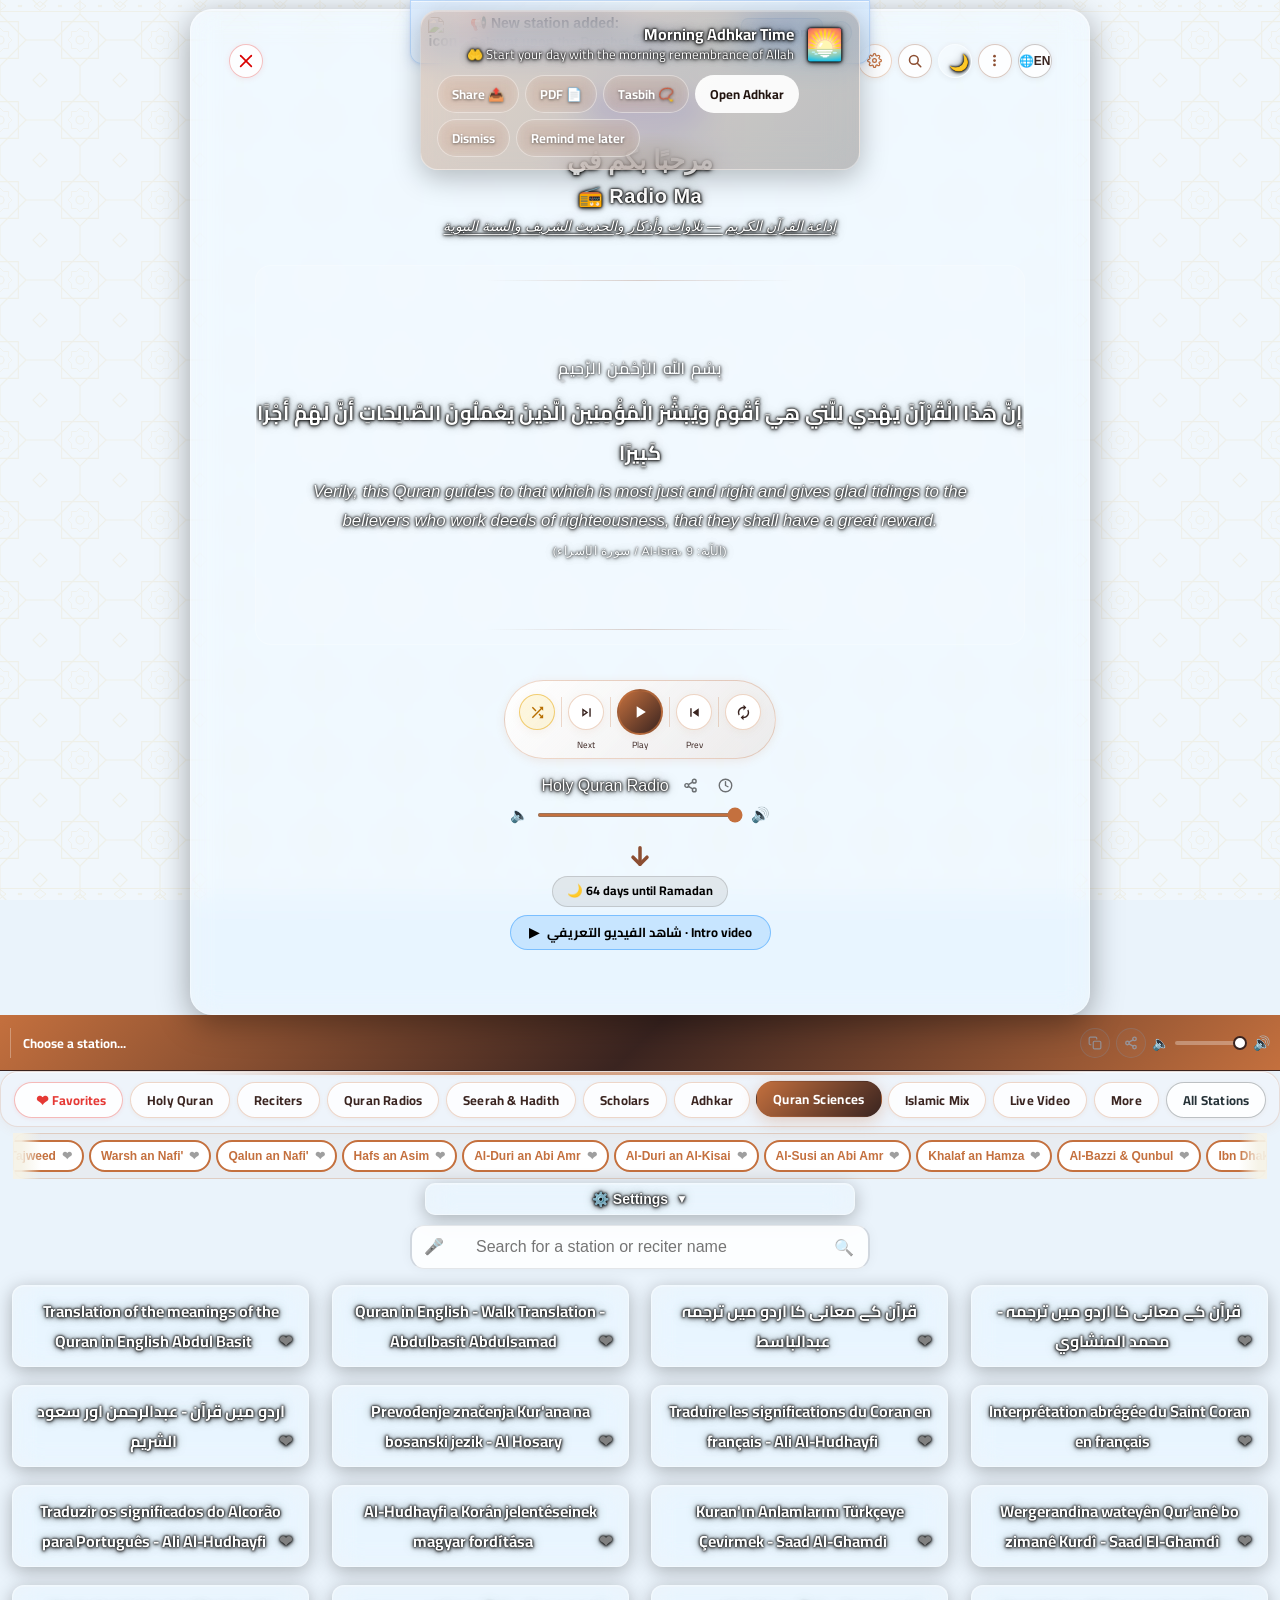
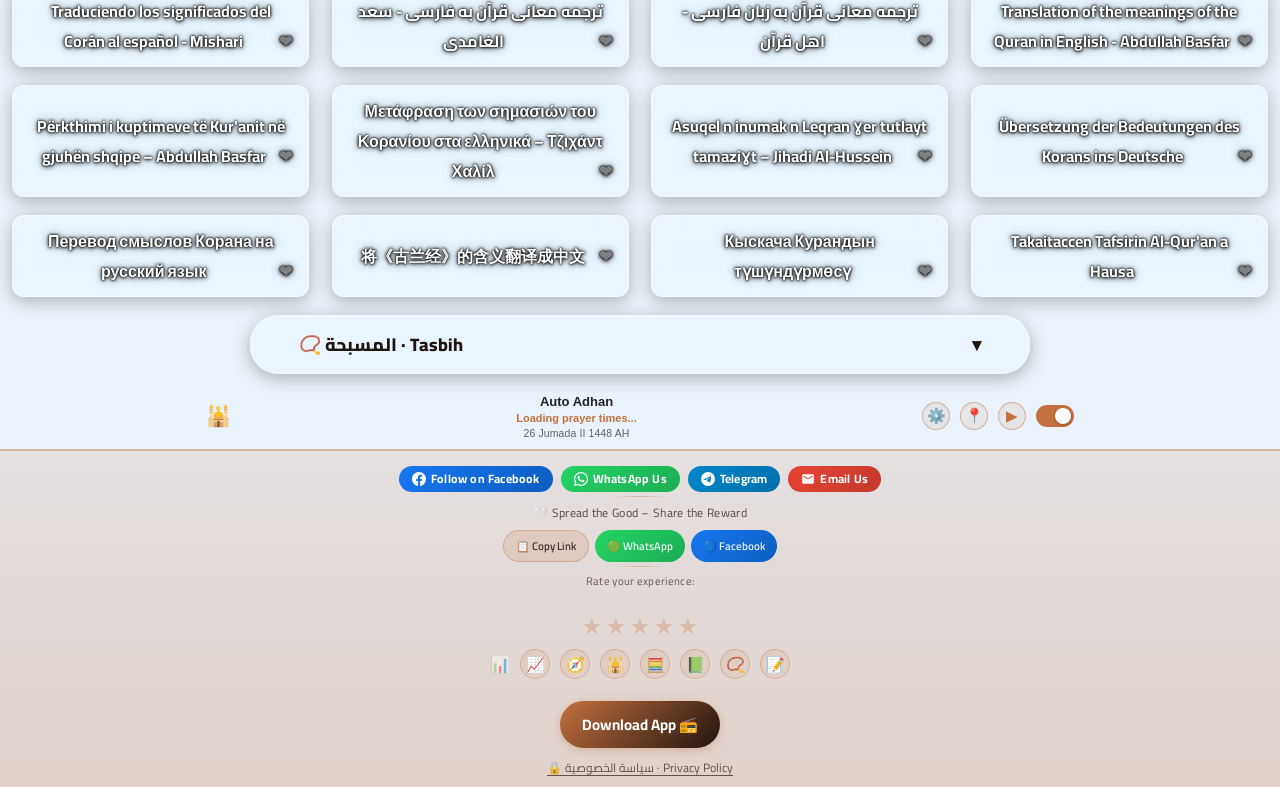
==== index.html @ 0270b5ae "Update fmt.Println message from 'Hello' to 'Goodbye'" ====
<!DOCTYPE html>
<html lang="ar" dir="rtl">
<head>
  <meta charset="UTF-8">
<script>
/* إيقاف أي صوت/راديو وقت الأذان واستئنافه بعده: تتبّع كل عناصر الصوت اللي اتشغّلت (حتى new Audio()) */
(function(){
  if (window._adhanPauseAll) return;
  var seen = new Set();
  var proto = window.HTMLMediaElement && window.HTMLMediaElement.prototype;
  if (proto && !proto.__adhanTrk) {
    var origPlay = proto.play;
    proto.play = function() {
      try {
        seen.add(this);
        if (seen.size > 80) seen.forEach(function(e) { if (e.paused) seen.delete(e); });
      } catch (e) {}
      return origPlay.apply(this, arguments);
    };
    proto.__adhanTrk = true;
  }
  /* بتوقف كل صوت شغّال (إلا اللي skipFn بترجّع true له) وبترجّع دالة استئناف تشتغل مرة واحدة بس */
  window._adhanPauseAll = function(skipFn) {
    var els = [], items = [];
    try { seen.forEach(function(e) { els.push(e); }); } catch (e) {}
    try {
      Array.prototype.forEach.call(document.querySelectorAll("audio,video"), function(e) {
        if (els.indexOf(e) < 0) els.push(e);
      });
    } catch (e) {}
    els.forEach(function(el) {
      try {
        if (!el || el.paused || el.ended || el.muted || el.volume === 0) return;
        if (typeof skipFn === "function" && skipFn(el)) return;
        items.push({ el: el, live: !isFinite(el.duration), src: el.currentSrc || el.src });
        el.pause();
      } catch (e) {}
    });
    var done = false;
    return function resume() {
      if (done) return;
      done = true;
      items.forEach(function(it) {
        try {
          if (it.el.id === "currentAudio") window._mainPlayAllowed = true;
          if (it.live && it.src) { it.el.src = it.src; it.el.load(); }
          var pr = it.el.play();
          if (pr && pr.catch) pr.catch(function() {});
        } catch (e) {}
      });
    };
  };
})();
</script>
<script>
/* حارس التوافق: المتصفحات القديمة جدًا (بدون async/await أو Promise) لا تستطيع قراءة سكربت الموقع،
   فكانت تعرض صفحة فارغة. هنا نعرض رسالة واضحة بدلًا من ذلك. (ES5 فقط عمدًا) */
(function () {
  var unsupported = false;
  try { new Function('return async function () { await 0; }'); }
  catch (e) { if (e instanceof SyntaxError) unsupported = true; }
  if (typeof Promise === 'undefined') unsupported = true;
  if (!unsupported) return;
  function show() {
    if (document.getElementById('legacy-browser-notice')) return;
    var d = document.createElement('div');
    d.id = 'legacy-browser-notice';
    d.setAttribute('style', 'position:fixed;top:0;right:0;bottom:0;left:0;z-index:2147483647;background:#0f4c3a;color:#fff;padding:28px 20px;overflow:auto;text-align:center;line-height:1.9;font-family:Tahoma,Arial,sans-serif;');
    d.innerHTML =
      '<div dir="rtl" style="max-width:560px;margin:0 auto 22px;"><div style="font-size:22px;font-weight:bold;margin-bottom:8px;">متصفحك قديم ولا يدعم هذا الموقع</div>' +
      '<div style="font-size:16px;">حدّث المتصفح إلى أحدث إصدار متاح لجهازك (Chrome أو Firefox أو Edge)، أو افتح الموقع من متصفح آخر أو من هاتفك.</div></div>' +
      '<div dir="ltr" style="max-width:560px;margin:0 auto;opacity:.9;"><div style="font-size:18px;font-weight:bold;margin-bottom:6px;">Your browser is too old for this site</div>' +
      '<div style="font-size:15px;">Please update to the latest version available for your device (Chrome, Firefox or Edge), or open the site in another browser or on your phone.</div></div>';
    document.body.appendChild(d);
  }
  if (document.body) show(); else if (document.addEventListener) document.addEventListener('DOMContentLoaded', show);
})();
</script>
  <script>
  /* isArabic must exist before ANY other script on the page references it.
     Originally this was declared with `let isArabic = ...` far down the file
     (inside a later <script> block), so code in earlier <script> blocks that
     ran first threw: "Uncaught ReferenceError: isArabic is not defined".
     Declaring it here, first, fixes that for good. */
  var isArabic = (function() {
    var saved = localStorage.getItem('siteLang');
    if (saved !== null) {
      return saved !== 'en';
    }
    var browserLang = (navigator.language || navigator.userLanguage || 'ar').toLowerCase();
    return browserLang.startsWith('ar');
  })();
  /* اتجاه الصفحة من أول رسم: كان dir يُضبط بعد تحميل السكريبت الكبير (applyDirection)، فتظهر أزرار الشريط العلوي
     على اليمين (اتجاه LTR) ثم تقفز لمكانها. نضبطه هنا فورًا بنفس قاعدة applyDirection (عربي = rtl، غير ذلك = ltr). */
  try { document.documentElement.setAttribute('dir', isArabic ? 'rtl' : 'ltr'); document.documentElement.setAttribute('lang', isArabic ? 'ar' : 'en'); } catch (e) {}

  /* اختيار النص بحسب لغة الواجهة (عربي/إنجليزي) — تُستخدم في رسائل الإعدادات */
  function _tAE(ar, en) { return (typeof isArabic === 'undefined' || isArabic) ? ar : en; }

  /* Same class of bug: the welcome screen's play/pause button and its close
     button use inline onclick="..." handlers, and both elements render very
     early in the HTML — long before the huge script block (tens of thousands
     of lines later) that declares `currentSource` and `retryTimeout`. If a
     user clicks play/close while the rest of the page is still loading,
     those handlers throw "X is not defined" too. Pre-declaring them here
     with the same default values used later prevents that. */
  var currentSource = 'https://stream.radiojar.com/8s5u5tpdtwzuv';
  var retryTimeout;

  /* Same class of bug again: the theme system (SITE_THEMES etc.) and the
     tasbih auto-advance timer are only truly defined tens of thousands of
     lines later, but the theme selector and adhkar toggle render early.
     A click during load hit "SITE_THEMES is undefined" / "Cannot read
     properties of undefined (reading '<theme>')" / "_clearTasbihAdvanceTimer
     is not defined". Stubs here are safely overwritten once the real
     definitions run further down the page. */
  var _clearTasbihAdvanceTimer = function() {};
  var SITE_THEMES = {};
  var SITE_THEME_CLASSES = [];
  var PHOTO_SHOWCASE_THEMES = [];

  /* التقاط حدث تثبيت التطبيق (PWA) مبكرًا وبشكل مستقل عن إشعار التثبيت،
     عشان زر "تثبيت التطبيق" في الإعدادات يشتغل حتى لو العميل قفل الإشعار
     أو أجّله أو عطّل تنبيهات فتح الموقع. الحدث بيتخزّن هنا ويُستخدم لما
     العميل يضغط الزر. */
  window._pwaDeferredPrompt = null;
  window.addEventListener('beforeinstallprompt', function(e) {
    e.preventDefault();
    window._pwaDeferredPrompt = e;
    try { if (typeof window._pwaRefreshInstallUI === 'function') window._pwaRefreshInstallUI(); } catch (_) {}
  });
  window.addEventListener('appinstalled', function() {
    window._pwaDeferredPrompt = null;
    window._pwaJustInstalled = true;
    try { localStorage.setItem('pwaInstalled', '1'); } catch (_) {}
    try { if (typeof window._pwaRefreshInstallUI === 'function') window._pwaRefreshInstallUI(); } catch (_) {}
  });

  /* ===== كشف الموبايلات/الأندرويد القديمة والضعيفة عشان نقفل تأثير
     الزجاج الشفاف (backdrop-filter) اللي بيبقى تقيل جدًا على المعالجات
     الرسومية القديمة (بيتسبّب في تهنيج واضح في السكرول والانيميشن).
     الكشف بيحصل هنا فوق في أول السكريبت (قبل أي CSS يتطبّق) عشان
     الكلاس يكون موجود على <html> من الأول من غير أي "فلاش" للتأثير قبل
     ما يتشال. الشرط ده متعمّد يكون متحفظ (يفضّل السلامة): لو مش قادر
     يتأكد إن الجهاز ضعيف فعلاً، بيسيبه زي ما هو من غير أي تغيير */
  (function() {
    try {
      var ua = navigator.userAgent || '';
      var isAndroid = /Android/i.test(ua);
      var weak = false;

      if (isAndroid) {
        // نسخة أندرويد القديمة (٨ وأقل) — معروفة بضعف تسريع الـ GPU
        // لتأثيرات الزجاج/البلور
        var av = ua.match(/Android\s([0-9]+)/i);
        if (av && parseInt(av[1], 10) > 0 && parseInt(av[1], 10) <= 8) weak = true;

        // متصفح/ويب-فيو قديم على أندرويد (بيجي غالبًا مع أجهزة قديمة
        // حتى لو رقم أندرويد نفسه مش ظاهر في الـ user agent)
        var cv = ua.match(/Chrome\/([0-9]+)/i);
        if (cv && parseInt(cv[1], 10) > 0 && parseInt(cv[1], 10) < 90) weak = true;

        // ذاكرة أو نواة معالج قليلة (متاحة بس في بعض متصفحات الأندرويد)
        if (typeof navigator.deviceMemory === 'number' && navigator.deviceMemory <= 2) weak = true;
        if (typeof navigator.hardwareConcurrency === 'number' && navigator.hardwareConcurrency <= 4) weak = true;
      }

      if (weak) document.documentElement.classList.add('low-power-device');
    } catch (e) {}
  })();
  </script>
  <link rel="preconnect" href="https://fonts.googleapis.com">
  <link rel="preconnect" href="https://fonts.gstatic.com" crossorigin>
  <link rel="dns-prefetch" href="https://archive.org">
  <link rel="dns-prefetch" href="https://zeno.fm">
  <link rel="dns-prefetch" href="https://stream.zeno.fm">
  <link rel="dns-prefetch" href="https://cse.google.com">
  <link rel="dns-prefetch" href="https://cdn.instant.audio">
  <link rel="dns-prefetch" href="https://translate.google.com">
  <link rel="dns-prefetch" href="https://audio.islamweb.net">
  <link rel="dns-prefetch" href="https://backup.qurango.net">
  <link rel="preload" href="https://fonts.googleapis.com/css2?family=Cairo:wght@400;700;900&family=Amiri:wght@400;700&display=swap" as="style" onload="this.onload=null;this.rel='stylesheet'">
  <script>
  /* الخطوط الاختيارية (غير Cairo/Amiri) تُحمَّل عند الحاجة فقط: الخط المحفوظ فورًا، والباقي عند فتح إعدادات المظهر */
  var _OPT_FONTS = {
    'Tajawal': 'Tajawal:wght@400;700;900', 'Almarai': 'Almarai:wght@400;700;800', 'Reem Kufi': 'Reem+Kufi:wght@400;700',
    'Noto Kufi Arabic': 'Noto+Kufi+Arabic:wght@400;700', 'IBM Plex Sans Arabic': 'IBM+Plex+Sans+Arabic:wght@400;700',
    'El Messiri': 'El+Messiri:wght@400;700', 'Rakkas': 'Rakkas', 'Changa': 'Changa:wght@400;700', 'Lalezar': 'Lalezar'
  };
  var _optFontLoaded = {};
  function _loadOptFont(name) {
    if (!name || _optFontLoaded[name] || !_OPT_FONTS[name]) return;
    _optFontLoaded[name] = 1;
    var l = document.createElement('link');
    l.rel = 'stylesheet';
    l.href = 'https://fonts.googleapis.com/css2?family=' + _OPT_FONTS[name] + '&display=swap';
    document.head.appendChild(l);
  }
  function _loadFontForValue(val) {
    var m = /^\s*['"]([^'"]+)['"]/.exec(val || '');
    if (m) _loadOptFont(m[1]);
  }
  function _loadAllOptFonts() { Object.keys(_OPT_FONTS).forEach(_loadOptFont); }
  try { _loadFontForValue(localStorage.getItem('userFontFamily')); } catch (e) {}
  </script>
  <noscript><link href="https://fonts.googleapis.com/css2?family=Cairo:wght@400;700;900&family=Amiri:wght@400;700&display=swap" rel="stylesheet"></noscript>
  <meta http-equiv="X-UA-Compatible" content="IE=edge">
  <meta name="viewport" content="width=device-width, initial-scale=1.0">

<title>إذاعة القرآن الكريم | Quran Radio – تلاوات وأذكار والحديث النبوي الشريف</title>

<meta name="description" content="إذاعة القرآن الكريم - Quran Radio: استمع إلى تلاوات القرآن، الأذكار، الأدعية والحديث الشريف والسنة النبوية 24/7. Listen to Holy Quran Radio, Hadith & Sunnah, recitations & adhkar anytime. Escucha el Corán, hadices y súplicas 24/7.">

<meta name="keywords" content="إذاعة القرآن الكريم, Quran Radio, Radio Quran, تلاوات القرآن, أذكار, أدعية, تفسير القرآن, Islamic Radio, Radio Ma Quran">

<meta name="robots" content="index, follow">
<meta name="author" content="m@g">
<meta name="publisher" content="m@g">
<meta name="copyright" content="m@g">
<!-- Open Graph -->
<meta property="og:title" content="إذاعة القرآن الكريم | Quran Radio">
<meta property="og:description" content="Quran Radio platform for listening to live Quran recitations, adhkar, duas, and Quran interpretation anytime.">
<meta property="og:type" content="website">
<meta property="og:url" content="https://magziko.github.io/Radio/">
<meta property="og:image" content="https://magziko.github.io/Radio/og-image.jpg">
<meta property="og:image:width" content="1672">
<meta property="og:image:height" content="941">

<!-- Twitter -->
<meta name="twitter:card" content="summary_large_image">
<meta name="twitter:title" content="إذاعة القرآن الكريم | Quran Radio">
<meta name="twitter:description" content="Listen to Quran recitations, daily adhkar, duas, and تفسير القرآن live 24/7 on Quran Radio.">
<meta name="twitter:image" content="https://magziko.github.io/Radio/og-image.jpg">
<meta name="twitter:url" content="https://magziko.github.io/Radio/">

<link rel="canonical" href="https://magziko.github.io/Radio/">
<script type="application/ld+json">
{
  "@context": "https://schema.org",
  "@type": "WebSite",
  "name": "إذاعة القرآن الكريم | Quran Radio",
  "url": "https://magziko.github.io/Radio/",
  "description": "Quran Radio platform to listen to live Quran recitations, adhkar, duas, and Quran interpretation 24/7.",
  "image": "https://raw.githubusercontent.com/magziko/Radio/main/icon-192.png",
  "potentialAction": {
    "@type": "SearchAction",
    "target": "https://magziko.github.io/Radio/?q={search_term_string}",
    "query-input": "required name=search_term_string"
  }
}
</script>

<link rel="preload" href="favicon.png" as="image">
  <link rel="preload" href="stations.js" as="script">
  <script src="hls-support.js"></script>
  <link rel="icon" type="image/png" href="favicon.png">
<link rel="stylesheet" href="style.css">


  <!-- PWA -->
  <link rel="manifest" href="manifest.json">
  <meta name="theme-color" content="#1e90ff">
  <meta name="apple-mobile-web-app-capable" content="yes">
  <meta name="apple-mobile-web-app-status-bar-style" content="default">
  <meta name="apple-mobile-web-app-title" content="قرآن إذاعة">

  <!-- ===== وضع الأداء المنخفض: بيتفعّل تلقائيًا وبس على الموبايلات/
       الأندرويد القديمة أو الضعيفة (حسب الكشف اللي فوق في أول سكريبت
       في <head>). الهدف إلغاء تأثير الزجاج الشفاف (backdrop-filter) لأنه
       أثقل تأثير CSS على معالجات الرسوميات القديمة وبيسبب تهنيج واضح في
       السكرول. على الأجهزة العادية/الحديثة كلاس low-power-device مش
       بيتضاف خالص، فكل حاجة تفضل زي ما هي من غير أي تأثير أو تغيير.
       الاستايل ده متعمّد يكون آخر حاجة في <head> عشان يضمن إنه يغلب أي
       قاعدة تانية بنفس القوة (!important) حتى لو الترتيب اختلف بعدين -->
  <style>
    html.low-power-device, html.low-power-device * {
      backdrop-filter: none !important;
      -webkit-backdrop-filter: none !important;
    }
  </style>

  <!-- ملحوظة: قاعدة إخفاء أزرار المحطات افتراضيًا (.button.palestine)
       اتنقلت لملف style.css عشان كل الـ CSS يبقى في مكان واحد. -->
</head>


<body class="main-content">

<video id="bgThemeVideo" muted loop autoplay playsinline></video>
<div id="bgThemeVideoOverlay"></div>

<script>
/* ⚡ يُشغَّل فوراً قبل أي شيء – يخفي الشاشة الترحيبية فقط إذا كانت معطَّلة */
(function() {
  var _hide = localStorage.getItem("disableWelcomeScreen") === "true" ||
    !!new URLSearchParams(location.search).get('url');
  if (_hide) {
    document.write('<style>#welcomeScreen{display:none!important}</style>');
    window._welcomeScreenClosed = true;
  }
})();
</script>

<script>
/* تصميم الشاشة الترحيبية: الكلاسيكي = بدون كلاس (الأساسي) | noor = «المحراب» | mushaf = «المصحف» | fajr = «الفجر» | bold = «الجريء» | player = «المشغّل» | editorial = «الصحيفة» | arabesque = «الأرابيسك» | hijri = «رأس السنة الهجرية» | ashura = «عاشوراء» | mawlid = «المولد النبوي» | khatt = «الخط العربي» | rain = «المطر» */
(function(){ try {
  /* ===== التاريخ الهجري (أم القرى) — نفس تقويم أيام الحج ===== */
  function _wsHijri(d) {
    try {
      var q = (location.search.match(/[?&]hdate=(\d{1,2})-(\d{1,2})/) || []);   // معاينة: ?hdate=12-9
      if (q[1]) return { y: 1448, m: +q[1], d: +q[2] };
      var off = parseInt(localStorage.getItem('hijriOffset') || '0', 10) || 0;     // تصحيح يدوي ±1 يوم عند الحاجة
      var dd = new Date(d.getTime() + off * 86400000), r = {};
      new Intl.DateTimeFormat('en-u-ca-islamic-umalqura-nu-latn', { day: 'numeric', month: 'numeric', year: 'numeric' })
        .formatToParts(dd).forEach(function(p) { if (p.type === 'day' || p.type === 'month' || p.type === 'year') r[p.type] = parseInt(p.value, 10); });
      if (r.day && r.month && r.year) return { y: r.year, m: r.month, d: r.day };
    } catch (e) {}
    var gy = d.getFullYear(), gm = d.getMonth() + 1, gd = d.getDate();            // احتياطي: نفس معادلة إشعار المناسبات
    var a = Math.floor((14 - gm) / 12), y = gy + 4800 - a, m = gm + 12 * a - 3;
    var jdn = gd + Math.floor((153 * m + 2) / 5) + 365 * y + Math.floor(y / 4) - Math.floor(y / 100) + Math.floor(y / 400) - 32045;
    var days = (jdn - 0.5) - 1948438.5, mt = Math.floor(days / 29.530589);
    return { y: Math.floor(mt / 12) + 1, m: (mt % 12) + 1, d: Math.round(days - mt * 29.530589) + 1 };
  }
  /* الساعة بالدقائق (معاينة: ?hhour=20) */
  function _wsClock() { var q = location.search.match(/[?&]hhour=(\d{1,2})/), n = new Date(); return q ? (+q[1]) * 60 : n.getHours() * 60 + n.getMinutes(); }
  /* أذان المغرب بالدقائق من كاش المواقيت (افتراضي 18:00) */
  function _wsMaghribMin() {
    var t = 1080;
    try { var c = JSON.parse(localStorage.getItem('pwTimingsCacheV2') || '{}'); if (c && c.timings && c.timings.Maghrib) { var p = String(c.timings.Maghrib).split(' ')[0].split(':'); t = (+p[0]) * 60 + (+p[1]); } } catch (e) {}
    return t;
  }
  /* اليوم الأسبوعي 0=الأحد…6=السبت (معاينة: ?hday=4) */
  function _wsDow() { var q = location.search.match(/[?&]hday=([0-6])/); return q ? +q[1] : new Date().getDay(); }
  /* أذان الفجر بالدقائق من كاش المواقيت (افتراضي 04:30) */
  function _wsFajrMin() {
    var t = 270;
    try { var c = JSON.parse(localStorage.getItem('pwTimingsCacheV2') || '{}'); if (c && c.timings && c.timings.Fajr) { var p = String(c.timings.Fajr).split(' ')[0].split(':'); t = (+p[0]) * 60 + (+p[1]); } } catch (e) {}
    return t;
  }
  /* وضع الجمعة: «ليلة الجمعة» من مغرب الخميس حتى فجر الجمعة، ثم «الجمعة» باقي اليوم؛ غير ذلك null */
  window.wsFriMode = function() {
    var dw = _wsDow(), c = _wsClock();
    if (dw === 4 && c >= _wsMaghribMin()) return 'jumuaeve';
    if (dw === 5) return c < _wsFajrMin() ? 'jumuaeve' : 'jumuah';
    return null;
  };
  /* ===== مناسبة اللحظة → تصميمها ===== */
  function _wsOccasion(h) {
    var m = h.m, d = h.d, s = null;
    if (m === 9) {                                                                  // ليالي القدر الوترية: من المغرب (18:00) حتى قبيل الفجر (05:00)
      var hr = _wsClock() / 60, night = 0;
      if (hr >= 18 && d >= 20 && d <= 28 && d % 2 === 0) night = d + 1;
      else if (hr < 5 && d >= 21 && d <= 29 && d % 2 === 1) night = d;
      if (night) return { style: 'qadr', tag: 'qadr@' + h.y + '-' + night, night: night };
    }
    if (m === 12 && d === 10) s = 'adha';                                           // يوم العيد
    else if (m === 12 && d === 9) s = 'arafah';                                     // يوم عرفة: تصميم مستقل عن الحج
    else if (m === 12 && ((d >= 1 && d <= 8) || (d >= 11 && d <= 13))) s = 'hajj';  // العشر + التروية + التشريق
    else if (m === 10 && d >= 1 && d <= 3) s = 'eid';                               // عيد الفطر
    else if (m === 10 && d >= 4 && d <= 12) s = 'sitt';                             // ست من شوال: بعد العيد وحتى الأيام البيض (13–15)
    else if (m === 7 && d === 27) s = 'isra';                                       // الإسراء والمعراج
    else if (m === 7 && d === 1) s = 'rajab';                                       // أول رجب (شهر حرام)
    else if (m === 9 && d >= 21) s = 'ashr';                                        // العشر الأواخر (21–30 رمضان)
    else if (m === 9) s = 'ramadan';                                                // رمضان
    else if (m === 1 && d === 1) s = 'hijri';                                       // رأس السنة الهجرية
    else if (m === 1 && (d === 9 || d === 10)) s = 'ashura';                        // تاسوعاء + عاشوراء
    else if (m === 3 && d === 12) s = 'mawlid';                                     // المولد النبوي
    else if (m === 8 && (d === 15 || (d === 14 && _wsClock() >= _wsMaghribMin()))) s = 'shaaban';   // ليلة النصف من شعبان (من المغرب) ويوم 15
    else if (d >= 13 && d <= 15) s = 'bayd';                                        // الأيام البيض من كل شهر هجري (13–15) — الأضعف أولوية
    return s ? { style: s, tag: s + '@' + h.y + (s === 'bayd' ? '-' + h.m : '') } : null;
  }
  /* وقت اليوم لتصميم «الغروب»: day / sunset (المغرب→العشاء) / night — من كاش مواقيت الصلاة */
  function _wsPhase() {
    var t = { Fajr: '04:30', Maghrib: '18:00', Isha: '19:30' };
    try {
      var c = JSON.parse(localStorage.getItem('pwTimingsCacheV2') || '{}');
      if (c && c.timings) ['Fajr', 'Maghrib', 'Isha'].forEach(function(k) { if (c.timings[k]) t[k] = String(c.timings[k]).split(' ')[0]; });
    } catch (e) {}
    function mm(s) { var p = s.split(':'); return (+p[0]) * 60 + (+p[1]); }
    var n = _wsClock(), f = mm(t.Fajr), mg = mm(t.Maghrib), is = mm(t.Isha);
    if (n >= mg && n < is) return 'sunset';
    if (n >= is || n < f) return 'night';
    return 'day';
  }
  /* خط «قتيبة» لتصميم «الخط العربي»: يُحمَّل عند الحاجة فقط */
  window.wsLoadKhattFont = function() {
    try { if (document.getElementById('wsKhattFont')) return; var l = document.createElement('link'); l.id = 'wsKhattFont'; l.rel = 'stylesheet'; l.href = 'https://fonts.googleapis.com/css2?family=Katibeh&family=Aref+Ruqaa:wght@400;700&display=swap'; document.head.appendChild(l); } catch (e) {}
  };
  window.wsHijriNow = function() { return _wsHijri(new Date()); };
  /* شارات صغيرة تُعرض على أي تصميم دون تغيير الثيم: 🕋 الأشهر الحرم + 🌙 «اليوم يُستحب صيامه» (الاثنين والخميس حتى المغرب).
     لا تظهر شارة الصيام في رمضان (فرض) ولا في العيدين وأيام التشريق (الصيام محرّم). تُوقَف من الإعدادات (welcomeBadges = off). */
  var _WS_HARAM = { 1: ['محرّم', 'Muharram'], 7: ['رجب', 'Rajab'], 11: ['ذو القعدة', 'Dhul-Qa’dah'], 12: ['ذو الحجة', 'Dhul-Hijjah'] };
  window.wsBadges = function(lang) {
    var out = { haram: null, fast: null }, ar = lang === 'ar';
    try {
      if (localStorage.getItem('welcomeBadges') === 'off') return out;
      var h = _wsHijri(new Date()), n = _WS_HARAM[h.m];
      if (n) out.haram = {
        text: '🕋 ' + (ar ? 'شهر حرام · ' + n[0] : 'Sacred month · ' + n[1]),
        title: ar ? 'من الأشهر الحرم الأربعة (محرّم ورجب وذو القعدة وذو الحجة): عظّم الله حرمتها، فالذنب فيها أعظم والعمل الصالح أعظم أجرًا'
                  : 'One of the four sacred months (Muharram, Rajab, Dhul-Qa’dah, Dhul-Hijjah): sins are graver and good deeds more rewarding in them'
      };
      var dw = _wsDow();
      if ((dw === 1 || dw === 4) && _wsClock() < _wsMaghribMin() && h.m !== 9 && !(h.m === 10 && h.d === 1) && !(h.m === 12 && h.d >= 10 && h.d <= 13)) out.fast = {
        text: '🌙 ' + (ar ? 'اليوم يُستحب صيامه' : 'Fasting is recommended today'),
        title: ar ? 'صيام الاثنين والخميس سُنّة: «تُعرض الأعمال يوم الاثنين والخميس، فأُحب أن يُعرض عملي وأنا صائم» (رواه الترمذي)'
                  : 'Fasting on Mondays and Thursdays is Sunnah: “Deeds are presented on Monday and Thursday, and I love that mine be presented while I am fasting” (Tirmidhi)'
      };
    } catch (e) {}
    return out;
  };
  window.wsOccasionToday = function() { return _wsOccasion(_wsHijri(new Date())); };
  /* مفتاح الإعدادات «التبديل التلقائي للمناسبات»: off = لا تتبدّل التصاميم تلقائيًا للمناسبات والجمعة (يبقى اختيارك، وتصاميم أوقات اليوم لها إعدادها) */
  window.wsAutoOccOn = function() { try { return localStorage.getItem('welcomeAutoOccasions') !== 'off'; } catch (e) { return true; } };
  /* مفتاح «أولوية أوقات اليوم»: on (الافتراضي) = تصاميم الفجر/الضحى/العصر/الثلث الأخير تغلب المناسبة والجمعة في وقتها؛ off = تظهر فقط في الأيام العادية */
  window.wsPhasePriorityOn = function() { try { return localStorage.getItem('welcomePhasePriority') !== 'off'; } catch (e) { return true; } };
  /* مفتاح «التناوب»: لو تعارضت مناسبة مع الجمعة يتبادل التصميمان عند كل فتح للموقع (الافتراضي: مفعّل) */
  window.wsAltOn = function() { try { return localStorage.getItem('welcomeAltRotate') !== 'off'; } catch (e) { return true; } };
  /* ===== عدّ تنازلي: أقرب (رمضان / عيد الفطر / الحج ٨ ذو الحجة / عيد الأضحى) بالتقويم الهجري (أم القرى) ===== */
  var _CD_EV = [{ k: 'ramadan', m: 9, d: 1 }, { k: 'fitr', m: 10, d: 1 }, { k: 'hajj', m: 12, d: 8 }, { k: 'adha', m: 12, d: 10 }], _cdCache = null;
  window.wsCountdownNext = function() {
    try {
      var n = new Date(), pv = location.search.match(/[?&]hdate=(\d{1,2})-(\d{1,2})/);
      var key = n.getFullYear() + '-' + n.getMonth() + '-' + n.getDate() + '|' + (pv ? pv[0] : '') + '|' + (localStorage.getItem('hijriOffset') || '0');
      if (_cdCache && _cdCache.k === key) return _cdCache.v;
      var res = null;
      for (var i = 1; i <= 400 && !res; i++) {                                       // من الغد: يوم المناسبة نفسه يعرضه تصميمها
        var h;
        if (pv) { var ix = (+pv[1] - 1) * 30 + (+pv[2] - 1) + i; h = { m: Math.floor(ix / 30) % 12 + 1, d: ix % 30 + 1 }; }   // معاينة ?hdate=
        else h = _wsHijri(new Date(n.getFullYear(), n.getMonth(), n.getDate() + i, 12));
        for (var j = 0; j < _CD_EV.length; j++) if (_CD_EV[j].m === h.m && _CD_EV[j].d === h.d) { res = { key: _CD_EV[j].k, days: i }; break; }
      }
      _cdCache = { k: key, v: res };
      return res;
    } catch (e) { return null; }
  };
  var _CD_NAME = { ar: { ramadan: 'رمضان', fitr: 'عيد الفطر', hajj: 'الحج', adha: 'عيد الأضحى' }, en: { ramadan: 'Ramadan', fitr: 'Eid al-Fitr', hajj: 'Hajj', adha: 'Eid al-Adha' } };
  var _CD_ICO = { ramadan: '🌙', fitr: '🎉', hajj: '🕋', adha: '🐑' };
  window.wsCountdownText = function(cd, lang) {
    var ar = lang === 'ar', nm = _CD_NAME[ar ? 'ar' : 'en'][cd.key], n = cd.days, t;
    if (ar) t = n === 1 ? 'باقي يوم واحد على ' + nm : n === 2 ? 'باقي يومان على ' + nm : 'باقي ' + n + (n <= 10 ? ' أيام' : ' يومًا') + ' على ' + nm;
    else t = n + (n === 1 ? ' day' : ' days') + ' until ' + nm;
    return { text: _CD_ICO[cd.key] + ' ' + t, title: ar ? 'حسب تقويم أم القرى — قد يختلف يومًا بحسب رؤية الهلال' : 'Based on the Umm al-Qura calendar — may differ by a day with moon sighting' };
  };
  /* ===== تصاميم متعددة للمناسبة الواحدة: يُختار واحد منها عشوائيًا عند كل فتح (دون تكرار نفس التصميم مرتين متتاليتين) ===== */
  var _WS_POOLS = { ramadan: ['ramadan', 'lantern'], hajj: ['hajj', 'kiswa'], adha: ['adha', 'kiswa'], 'phase-fajr': ['sabah', 'fajr', 'azkarday'], 'phase-asr': ['azkarday'], 'phase-duha': ['duha'], 'phase-adhkarlate': ['azkarday'], 'phase-maghrib': ['maghrib'], 'phase-tahajjud': ['tahajjud'] };
  window.wsPool = function(k) { return _WS_POOLS[k] || [k]; };
  window.wsPick = function(k) {
    var p = window.wsPool(k), last = null;
    try { last = localStorage.getItem('welcomeLastPick'); } catch (e) {}
    var c = p.length > 1 ? p.filter(function(x) { return x !== last; }) : p;
    var r = c[Math.floor(Math.random() * c.length)] || p[0];
    try { localStorage.setItem('welcomeLastPick', r); } catch (e) {}
    return r;
  };
  /* ===== تصاميم وقت اليوم: الفجر (من أذان الفجر حتى الشروق) والمغرب (من أذان المغرب حتى العشاء) — من كاش مواقيت الصلاة حسب موقع المستخدم (معاينة: ?hhour=5) ===== */
  window.wsPhaseToday = function() {
    try {
      var c = JSON.parse(localStorage.getItem('pwTimingsCacheV2') || '{}');
      if (!c || !c.timings || !c.date || !c.timings.Fajr || !c.timings.Maghrib || !c.timings.Isha) return null;      // بدون مواقيت حقيقية لا نخمّن
      if (Date.now() - new Date(c.date + 'T00:00:00').getTime() > 8 * 86400000) return null;                         // كاش قديم: المواقيت تغيّرت مع الفصول
      var g = function(k) { var p = String(c.timings[k]).split(' ')[0].split(':'); return (+p[0]) * 60 + (+p[1]); };
      var fj = g('Fajr'), sr = c.timings.Sunrise ? g('Sunrise') : fj + 90, mg = g('Maghrib'), is = g('Isha');
      var n = _wsClock(), d = new Date(), k = d.getFullYear() + '-' + (d.getMonth() + 1) + '-' + d.getDate();
      /* الثلث الأخير من الليل: الليل = من المغرب إلى الفجر، ويبدأ الثلث الأخير عند (الفجر − ثلث الليل) وينتهي عند أذان الفجر (يتعامل مع تجاوز منتصف الليل) */
      var _nl = ((fj - mg) % 1440 + 1440) % 1440, _ts = (((fj - _nl / 3) % 1440) + 1440) % 1440;
      if (_nl > 0 && ((_ts <= fj) ? (n >= _ts && n < fj) : (n >= _ts || n < fj))) {
        var _dk = new Date(d.getTime() + ((_ts > fj && n >= _ts) ? 86400000 : 0));   // مفتاح الليلة = تاريخ صباح الفجر
        return { style: 'phase-tahajjud', tag: 'tahajjud@' + _dk.getFullYear() + '-' + (_dk.getMonth() + 1) + '-' + _dk.getDate() };
      }
      if (n >= fj && n < sr) return { style: 'phase-fajr', tag: 'fajr@' + k };
      var _dr = c.timings.Dhuhr ? g('Dhuhr') - 10 : 1440;   // الضحى/تذكير الأذكار لا يتعدّيا قبيل الظهر بـ10 دقائق
      if (n >= sr && n < sr + 180 && n < _dr) return { style: 'phase-duha', tag: 'duha@' + k, mins: n - sr };   // الضحى: 3 ساعات من الشروق (mins = الدقائق منذ الشروق)
      if (n >= sr + 180 && n < sr + 240 && n < _dr) return { style: 'phase-adhkarlate', tag: 'adhkarlate@' + k, mins: n - sr };   // تذكير بأذكار الصباح لمن فاته وقتها بعد الفجر: ساعة بعد انتهاء الضحى
      if (c.timings.Asr && n >= g('Asr') && n < mg) return { style: 'phase-asr', tag: 'asr@' + k };   // أذكار المساء: بعد العصر حتى المغرب
      if (n >= mg && n < is) return { style: 'phase-maghrib', tag: 'maghrib@' + k };
    } catch (e) {}
    return null;
  };
  /* خصائص التصاميم الديناميكية: عنوان/تاريخ الحج، رقم ليلة القدر، وقت «الغروب» */
  /* أذكار الصباح والمساء: data-azkar = morning (من الفجر حتى الظهر) أو evening (بقية اليوم)، و data-azkar-live = on داخل وقت الأذكار الفعلي (الفجر→الشروق، العصر→المغرب) */
  window.wsAdhkarState = function() {
    var t = { Fajr: 270, Sunrise: 360, Dhuhr: 720, Asr: 930, Maghrib: 1080 };
    try {
      var c = JSON.parse(localStorage.getItem('pwTimingsCacheV2') || '{}');
      if (c && c.timings) Object.keys(t).forEach(function(k) { if (c.timings[k]) { var p = String(c.timings[k]).split(' ')[0].split(':'); t[k] = (+p[0]) * 60 + (+p[1]); } });
    } catch (e) {}
    var n = _wsClock();
    return { mode: (n >= t.Fajr && n < t.Dhuhr) ? 'morning' : 'evening', live: (n >= t.Fajr && n < t.Sunrise) || (n >= t.Asr && n < t.Maghrib) || (n >= t.Sunrise + 180 && n < t.Sunrise + 240 && n < t.Dhuhr - 10) };
  };
  window.wsApplyHajjAttrs = function() {
    try {
      var h = _wsHijri(new Date()), r = document.documentElement, k = null;
      if (h.m === 12) { if (h.d >= 1 && h.d <= 7) k = 'ten'; else if (h.d === 8) k = 'tarwiyah'; else if (h.d === 9) k = 'arafah'; else if (h.d >= 11 && h.d <= 13) k = 'tashreeq'; }
      if (k) { r.setAttribute('data-hajj-day', k); r.style.setProperty('--hj-date', '"' + h.d + ' ذو الحجة ' + h.y + ' هـ"'); }
      else { r.removeAttribute('data-hajj-day'); r.style.removeProperty('--hj-date'); }
      var oc = _wsOccasion(h);
      if (oc && oc.night) r.style.setProperty('--qd-date', '"ليلة ' + oc.night + ' رمضان ' + h.y + ' هـ"'); else r.style.removeProperty('--qd-date');
      r.setAttribute('data-dusk', _wsPhase());
      var _pt = window.wsPhaseToday(); if (_pt && _pt.style === 'phase-tahajjud') r.setAttribute('data-tahajjud-live', 'on'); else r.removeAttribute('data-tahajjud-live');   // شارة «الثلث الأخير» داخل نافذة الوقت فقط
      if (_pt && _pt.style === 'phase-duha') r.setAttribute('data-duha-live', 'on'); else r.removeAttribute('data-duha-live');   // شارة «وقت الضحى» داخل نافذة الوقت فقط
      var _ad = window.wsAdhkarState(); r.setAttribute('data-azkar', _ad.mode); if (_ad.live) r.setAttribute('data-azkar-live', 'on'); else r.removeAttribute('data-azkar-live');
      var _mn = ['محرم','صفر','ربيع الأول','ربيع الآخر','جمادى الأولى','جمادى الآخرة','رجب','شعبان','رمضان','شوال','ذو القعدة','ذو الحجة'];
      r.style.setProperty('--ev-date', '"' + h.d + ' ' + _mn[h.m - 1] + ' ' + h.y + ' هـ"');   // تاريخ اليوم الهجري لشارة تصاميم المناسبات الجديدة
      /* تنويعات حسب اليوم: تاسوعاء مع عاشوراء، ليلة النصف من شعبان، ورقم اليوم من الأيام البيض */
      ['data-ashura-day', 'data-shaaban', 'data-bayd-day'].forEach(function(a) { r.removeAttribute(a); });
      if (h.m === 1 && h.d === 9) r.setAttribute('data-ashura-day', 'tasua');
      if (h.m === 8 && ((h.d === 14 && _wsClock() >= _wsMaghribMin()) || (h.d === 15 && _wsClock() < 300))) r.setAttribute('data-shaaban', 'night');
      if (h.d >= 13 && h.d <= 15) r.setAttribute('data-bayd-day', String(h.d));
    } catch (e) {}
  };

  var _ws = localStorage.getItem('welcomeStyle');
  window._wsBaseAtLoad = _ws || 'classic';   // التصميم الأساسي وقت فتح الصفحة (لزر «استعادة الثيم الافتراضي»)
  /* التصميم التلقائي الآن (مناسبة/جمعة/وقت اليوم) بدون النظر لإخفاء المستخدم أو اختياره — نفس قواعد الاختيار أدناه؛ null لو مفيش تصميم تلقائي */
  window.wsAutoStyleNow = function() {
    try {
      var ao = window.wsAutoOccOn(), fm = ao ? window.wsFriMode() : null, fri = !!fm;   // fm = 'jumuah' | 'jumuaeve' (ليلة الجمعة) | null
      var oc = ao ? window.wsOccasionToday() : null, ph = window.wsPhaseToday();
      var LONG = { ramadan: 1, ashr: 1, hajj: 1, bayd: 1 };
      var phOn = ph && ((!oc && !fri) || (window.wsPhasePriorityOn() && ph.style !== 'phase-maghrib' && !(ph.style === 'phase-duha' && ph.mins > 90) && (!oc || LONG[oc.style])));
      if (phOn && (fri || oc)) return window.wsPick(ph.style);
      if (oc && fri && window.wsAltOn()) return window._wsAltFri ? fm : window.wsPick(oc.style);   // نفس قرار التناوب لهذا الفتح
      if (oc && !((oc.style === 'ramadan' || oc.style === 'ashr') && fri)) return window.wsPick(oc.style);
      if (fri) return fm;
      if (phOn) return window.wsPick(ph.style);
    } catch (e) {}
    return null;
  };
  var _td = new Date(), _tk = _td.getFullYear() + '-' + (_td.getMonth() + 1) + '-' + _td.getDate();
  var _fm = window.wsAutoOccOn() ? window.wsFriMode() : null;   // 'jumuah' | 'jumuaeve' | null
  var _isFri = !!_fm;
  var _fri = _isFri && localStorage.getItem('welcomeFridayOverride') !== _tk;
  var _oc = window.wsAutoOccOn() ? window.wsOccasionToday() : null;
  var _ocOn = _oc && localStorage.getItem('welcomeOccasionOverride') !== _oc.tag;
  /* تعارض المناسبة مع الجمعة: يتناوبان عند كل فتح (مناسبة ← جمعة ← مناسبة …) بعدّاد محفوظ لا يتقدّم إلا عند التعارض */
  var _altOn = !!(_ocOn && _fri && window.wsAltOn());
  window._wsAltFri = false;
  if (_altOn) { try { var _an = (parseInt(localStorage.getItem('welcomeAltCount') || '0', 10) || 0) + 1; localStorage.setItem('welcomeAltCount', String(_an)); window._wsAltFri = (_an % 2 === 0); } catch (e) {} }
  /* الأولوية: مناسبة اللحظة ← الجمعة ← وقت اليوم (الفجر/المغرب) ← اختيار المستخدم (رمضان أضعف من الجمعة) */
  var _ph = window.wsPhaseToday();
  /* فترات اليوم مع المناسبات والجمعة: الفجر/العصر/الثلث الأخير تظهر في وقتها حتى في الجمعة ورمضان والحج (أيام طويلة/متكررة).
     المناسبات الفريدة (العيدين/عرفة/عاشوراء/الإسراء/المولد/رأس السنة/ليالي القدر) تحتفظ بتصميمها طول اليوم. «المغرب» للأيام العادية فقط. */
  var _LONG_OC = { ramadan: 1, ashr: 1, hajj: 1, bayd: 1 };
  var _phOn = _ph && localStorage.getItem('welcomePhaseOverride') !== _ph.tag && (
    (!_oc && !_isFri) ||
    (window.wsPhasePriorityOn() && _ph.style !== 'phase-maghrib' && !(_ph.style === 'phase-duha' && _ph.mins > 90) && (!_oc || _LONG_OC[_oc.style]))   // الضحى في الجمعة/رمضان/الحج: أول 90 دقيقة بعد الشروق فقط
  );
  window._wsPhaseTop = !!(_phOn && (_isFri || _oc));   // الفترة غلبت الجمعة/المناسبة (يستخدمها setWelcomeStyle)
  if (window._wsPhaseTop) _ws = window.wsPick(_ph.style); else if (_altOn) _ws = window._wsAltFri ? _fm : window.wsPick(_oc.style); else if (_ocOn && !((_oc.style === 'ramadan' || _oc.style === 'ashr') && _fri)) _ws = window.wsPick(_oc.style); else if (_fri) _ws = _fm; else if (_phOn) _ws = window.wsPick(_ph.style);
  window.wsApplyHajjAttrs();
  setInterval(window.wsApplyHajjAttrs, 300000);                                     // يتحدّث وقت «الغروب» والليلة لو الصفحة مفتوحة
  if (_ws === 'noor' || _ws === 'mushaf' || _ws === 'fajr' || _ws === 'bold' || _ws === 'player' || _ws === 'editorial' || _ws === 'arabesque' || _ws === 'lantern' || _ws === 'kiswa' || _ws === 'ramadan' || _ws === 'eid' || _ws === 'adha' || _ws === 'isra' || _ws === 'sabah' || _ws === 'jumuah' || _ws === 'hajj' || _ws === 'qadr' || _ws === 'ashr' || _ws === 'andalus' || _ws === 'maghrib' || _ws === 'hijri' || _ws === 'ashura' || _ws === 'mawlid' || _ws === 'khatt' || _ws === 'rain' || _ws === 'sakina' || _ws === 'athkar' || _ws === 'tahajjud' || _ws === 'azkarday' || _ws === 'duha' || _ws === 'shaaban' || _ws === 'arafah' || _ws === 'bayd' || _ws === 'sitt' || _ws === 'rajab' || _ws === 'jumuaeve') { document.documentElement.classList.add('wstyle-' + _ws); if (_ws === 'khatt') window.wsLoadKhattFont(); }
} catch(e) {} })();
/* الزخارف الإسلامية الخفيفة في بقية التصاميم: تُوقَف بالقيمة off */
(function(){ try { if (localStorage.getItem('welcomeOrnaments') === 'off') document.documentElement.classList.add('worn-off'); } catch(e) {} })();
/* خلفية الموقع في الشاشة الترحيبية: تُفعَّل بالقيمة on */
(function(){ try { if (localStorage.getItem('welcomeSiteBg') === 'on') document.documentElement.classList.add('wbg-site'); } catch(e) {} })();
</script>
<div id="welcomeScreen" onclick="checkClickOutside(event)">
    <div id="islamicPatternLayer" aria-hidden="true"></div>
    <div id="wsTintLayer" aria-hidden="true"></div>
    <div id="welcomeSiteBg" aria-hidden="true"><video muted loop playsinline preload="none"></video></div>
    <div id="welcomeContent">


<div id="welcome-top-bar">
    <div class="wtb-left">
        <button id="closeButton" onclick="closeWelcomeScreenByButton(event)" aria-label="اغلاق" class="close-btn" style="display:none;">
          <svg width="16" height="16" viewBox="0 0 24 24" aria-hidden="true" focusable="false">
            <line x1="4" y1="4" x2="20" y2="20" stroke="currentColor" stroke-width="2.5" stroke-linecap="round"/>
            <line x1="20" y1="4" x2="4" y2="20" stroke="currentColor" stroke-width="2.5" stroke-linecap="round"/>
          </svg>
        </button>
        <button id="welcomeTopHideBtn" onclick="toggleDisableWelcomeBtn()" title="إخفاء الشاشة الترحيبية / Hide Welcome Screen" aria-label="Hide Welcome Screen">
          <svg id="welcomeTopHideIcon" width="15" height="15" viewBox="0 0 24 24" fill="none" stroke="currentColor" stroke-width="2.5" stroke-linecap="round" stroke-linejoin="round" aria-hidden="true">
            <path d="M1 12s4-8 11-8 11 8 11 8-4 8-11 8-11-8-11-8z"/><circle cx="12" cy="12" r="3"/>
          </svg>
          <span id="welcomeTopHideTxt">Hide</span>
        </button>
    </div>
    <div class="wtb-center"></div>
    <div class="wtb-right">
        <button id="welcomeTopAiBtn" onclick="openSettingsFromWelcome()" title="الإعدادات / Settings" aria-label="Settings">
            <svg width="15" height="15" viewBox="0 0 24 24" fill="none" stroke="currentColor" stroke-width="2" stroke-linecap="round" stroke-linejoin="round" aria-hidden="true">
              <circle cx="12" cy="12" r="3"/>
              <path d="M19.4 15a1.65 1.65 0 0 0 .33 1.82l.06.06a2 2 0 1 1-2.83 2.83l-.06-.06a1.65 1.65 0 0 0-1.82-.33 1.65 1.65 0 0 0-1 1.51V21a2 2 0 0 1-4 0v-.09A1.65 1.65 0 0 0 9 19.4a1.65 1.65 0 0 0-1.82.33l-.06.06a2 2 0 1 1-2.83-2.83l.06-.06a1.65 1.65 0 0 0 .33-1.82 1.65 1.65 0 0 0-1.51-1H3a2 2 0 0 1 0-4h.09A1.65 1.65 0 0 0 4.6 9a1.65 1.65 0 0 0-.33-1.82l-.06-.06a2 2 0 1 1 2.83-2.83l.06.06a1.65 1.65 0 0 0 1.82.33H9a1.65 1.65 0 0 0 1-1.51V3a2 2 0 0 1 4 0v.09a1.65 1.65 0 0 0 1 1.51 1.65 1.65 0 0 0 1.82-.33l.06-.06a2 2 0 1 1 2.83 2.83l-.06.06a1.65 1.65 0 0 0-.33 1.82V9a1.65 1.65 0 0 0 1.51 1H21a2 2 0 0 1 0 4h-.09a1.65 1.65 0 0 0-1.51 1z"/>
            </svg>
        </button>
        <button id="welcomeTopSearchBtn" onclick="openMainSearchFromWelcome()" title="بحث / Search" aria-label="Search">
            <svg width="15" height="15" viewBox="0 0 24 24" fill="none" stroke="currentColor" stroke-width="2.5" stroke-linecap="round" stroke-linejoin="round">
                <circle cx="11" cy="11" r="7"/>
                <line x1="16.5" y1="16.5" x2="22" y2="22"/>
            </svg>
        </button>
        <button id="welcomeDarkModeBtn" onclick="toggleDarkModeFloat()" title="تبديل الوضع الليلي / Dark Mode" aria-label="Toggle Dark Mode">
            <span class="wdm-icon">🌙</span>
            <span class="wdm-text" id="welcomeDarkModeTxt">الوضع الليلي</span>
        </button>
        <div id="welcomeMoreWrap">
            <button id="welcomeMoreBtn" type="button" aria-haspopup="true" aria-expanded="false" aria-label="More">
                <svg width="15" height="15" viewBox="0 0 24 24" fill="currentColor" aria-hidden="true"><circle cx="12" cy="5" r="2.2"/><circle cx="12" cy="12" r="2.2"/><circle cx="12" cy="19" r="2.2"/></svg>
            </button>
            <div id="welcomeMoreMenu" class="welcome-lang-menu" style="display:none;"></div>
        </div>
        <div id="welcomeLangWrap" style="position:relative;display:inline-flex;">
            <button id="welcomeLangToggle" onclick="toggleWelcomeLangMenu(event)">🌐 <span class="wlt-label">EN</span></button>
            <div id="welcomeLangMenu" class="welcome-lang-menu" style="display:none;">
                <button type="button" class="welcome-lang-option" data-lang="ar" onclick="selectWelcomeLang('ar')">العربية</button>
                <button type="button" class="welcome-lang-option" data-lang="en" onclick="selectWelcomeLang('en')">English</button>
                <button type="button" class="welcome-lang-option" data-lang="fr" onclick="selectWelcomeLang('fr')">Français</button>
                <button type="button" class="welcome-lang-option" data-lang="es" onclick="selectWelcomeLang('es')">Español</button>
                <button type="button" class="welcome-lang-option" data-lang="sv" onclick="selectWelcomeLang('sv')">Svenska</button>
                <button type="button" class="welcome-lang-option" data-lang="nl" onclick="selectWelcomeLang('nl')">Nederlands</button>
                <button type="button" class="welcome-lang-option" data-lang="ga" onclick="selectWelcomeLang('ga')">Gaeilge</button>
                <button type="button" class="welcome-lang-option" data-lang="de" onclick="selectWelcomeLang('de')">Deutsch</button>
                <button type="button" class="welcome-lang-option" data-lang="ru" onclick="selectWelcomeLang('ru')">Русский</button>
                <button type="button" class="welcome-lang-option" data-lang="tr" onclick="selectWelcomeLang('tr')">Türkçe</button>
                <button type="button" class="welcome-lang-option" data-lang="pt" onclick="selectWelcomeLang('pt')">Português</button>
                <button type="button" class="welcome-lang-option" data-lang="zh" onclick="selectWelcomeLang('zh')">中文</button>
                <button type="button" class="welcome-lang-option" data-lang="ur" onclick="selectWelcomeLang('ur')">اردو</button>
            </div>
        </div>
        <button id="welcomeHelpBtn" onclick="toggleShortcutsModal()" title="الإرشادات واختصارات لوحة المفاتيح / Help &amp; Keyboard Shortcuts" aria-label="Help &amp; Keyboard Shortcuts">?</button>
        <button id="reloadButton" onclick="confirmReload()" aria-label="إعادة تحميل" style="display:none;">🔄</button>
    </div>
</div>

<div id="customRadioBox">

<div id="welcomeLogo" style="text-align:center; margin-bottom:12px;">
    <a href="https://sites.google.com/view/radio-mag/home?authuser=0" target="_blank">
        <img src="https://raw.githubusercontent.com/magziko/Radio/main/icon-192.png"
             alt="Radio Ma Logo"
             style="width:80px; height:80px; border-radius:12px; box-shadow:0 0 10px rgba(0,0,0,0.15); cursor:pointer;" loading="lazy">
    </a>
</div>

<p id="siteWelcomeText">
    <span id="basmalaOpenSiteBtn" title="فتح الموقع الرئيسي / Open main site" style="font-size:13px; font-weight:700; letter-spacing:2px; text-transform:uppercase; color:#7f8c8d; display:none; margin-bottom:4px; "></span>
    <span style="font-size:26px; font-weight:700; display:block; color:var(--theme-c4); line-height:1.2;">
        مرحبًا بكم في
    </span>
    <span style="font-size:20px; font-weight:700; display:block; margin-top:4px; color:var(--theme-c2); letter-spacing:0.5px;">
        <a href="https://magziko.github.io/Radio/" target="_blank" rel="noopener noreferrer" style="text-decoration:none; color:inherit; cursor:pointer;">📻 <strong>Radio Ma</strong></a>
    </span>
    <span style="font-size:14px; color:#546e7a; display:block; margin-top:3px; font-style:italic;"><a href="https://radioquran.github.io/M/" target="_blank" rel="noopener noreferrer" title="فتح الموقع الرئيسي / Open main site" style="color:inherit;text-decoration:underline;text-underline-offset:3px;cursor:pointer;">إذاعة القرآن الكريم — تلاوات وأذكار والحديث الشريف والسنة النبوية</a></span>
</p>

<div id="welcomeQuickRow" style="order:2;display:none;flex-wrap:wrap;align-items:center;justify-content:center;gap:8px;margin:2px auto 0;">
    <span id="welcomePrayerChip" role="button" tabindex="0" style="display:none;align-items:center;gap:6px;cursor:pointer;padding:5px 14px;border-radius:999px;font:700 12.5px/1.5 Cairo,sans-serif;color:inherit;background:rgba(127,127,127,0.14);border:1px solid rgba(127,127,127,0.3);backdrop-filter:blur(6px);-webkit-backdrop-filter:blur(6px);"></span>
    <span id="welcomeCountdownChip" style="display:none;align-items:center;gap:6px;padding:5px 14px;border-radius:999px;font:700 12.5px/1.5 Cairo,sans-serif;color:inherit;background:rgba(127,127,127,0.14);border:1px solid rgba(127,127,127,0.3);backdrop-filter:blur(6px);-webkit-backdrop-filter:blur(6px);"></span>
    <button id="welcomeAdhkarBtn" type="button" style="display:none;align-items:center;gap:6px;cursor:pointer;padding:5px 14px;border-radius:999px;font:700 12.5px/1.5 Cairo,sans-serif;color:inherit;background:rgba(217,162,27,0.22);border:1px solid rgba(217,162,27,0.55);"></button>
</div>

<!-- Intro video (YouTube, privacy mode, loads only after tap) -->
<div id="introVideoRow" style="order:2;display:flex;justify-content:center;margin:8px auto 0;">
    <button id="introVideoBtn" type="button" onclick="openIntroVideo()" aria-label="شاهد الفيديو التعريفي / Watch intro video" style="display:inline-flex;align-items:center;gap:8px;cursor:pointer;padding:7px 18px;border-radius:999px;font:700 13px/1.5 Cairo,sans-serif;color:inherit;background:rgba(30,144,255,0.16);border:1px solid rgba(30,144,255,0.45);">
        <span aria-hidden="true">▶</span><span>شاهد الفيديو التعريفي · Intro video</span>
    </button>
</div>

<div id="quranVerse" style="margin: 20px 0; flex-shrink: 0;">
    <p class="basmala-line">بِسْمِ اللَّهِ الرَّحْمَٰنِ الرَّحِيمِ</p>
    <p id="arabicVerse">إِنَّ هَٰذَا الْقُرْآنَ يَهْدِي لِلَّتِي هِيَ أَقْوَمُ وَيُبَشِّرُ الْمُؤْمِنِينَ الَّذِينَ يَعْمَلُونَ الصَّالِحَاتِ أَنَّ لَهُمْ أَجْرًا كَبِيرًا</p>
    <p id="englishVerse">
        Verily, this Quran guides to that which is most just and right and gives glad tidings to the believers who work deeds of righteousness, that they shall have a great reward.
    </p>
    <p id="verseNumber">(سورة الإسراء / Al-Isra، الآية: 9)</p>
</div>

       <audio id="customAudioPlayer" autoplay></audio>

            <div id="customControlButtons" aria-hidden="true"></div>

            <div id="customStatusRow" style="display:flex;align-items:center;justify-content:center;gap:8px;">
              <div id="customStatus"> Radio Quran Karim إذاعة القرآن الكريم</div>
              <button id="shareStationBtn" onclick="shareCurrentStation()" title="مشاركة المحطة الحالية / Share this station" aria-label="Share station" style="
                background:none;border:none;cursor:pointer;padding:4px 6px;border-radius:8px;
                font-size:15px;line-height:1;opacity:0.55;transition:opacity .2s,background .2s;
                display:flex;align-items:center;flex-shrink:0;
              " onmouseover="this.style.opacity='1';this.style.background='rgba(var(--theme-g1-rgb),0.12)'" onmouseout="this.style.opacity='0.55';this.style.background='none'">
                <svg width="15" height="15" viewBox="0 0 24 24" fill="none" stroke="currentColor" stroke-width="2.3" stroke-linecap="round" stroke-linejoin="round" aria-hidden="true">
                  <circle cx="18" cy="5" r="3"/><circle cx="6" cy="12" r="3"/><circle cx="18" cy="19" r="3"/>
                  <line x1="8.59" y1="13.51" x2="15.42" y2="17.49"/><line x1="15.41" y1="6.51" x2="8.59" y2="10.49"/>
                </svg>
              </button>
              <button id="historyBtn" onclick="openListenHistory()" title="سجل الاستماع / Listening history" aria-label="Listening history" style="background:none;border:none;cursor:pointer;padding:4px 6px;border-radius:8px;font-size:15px;line-height:1;opacity:0.55;transition:opacity .2s,background .2s;display:flex;align-items:center;flex-shrink:0;" onmouseover="this.style.opacity='1';this.style.background='rgba(var(--theme-g1-rgb),0.12)'" onmouseout="this.style.opacity='0.55';this.style.background='none'">
                <svg width="15" height="15" viewBox="0 0 24 24" fill="none" stroke="currentColor" stroke-width="2.2" stroke-linecap="round" stroke-linejoin="round" aria-hidden="true"><circle cx="12" cy="12" r="10"/><polyline points="12 6 12 12 16 14"/></svg>
              </button>
            </div>

            
            <div id="customVolumeAutoRow">
                <div id="customVolumeControl">
                    <span class="vol-label-icon">🔈</span>
                    <input type="range" id="customVolumeRange" min="0" max="1" step="0.05" value="0.5" oninput="adjustVolume()">
                    <span class="vol-label-icon">🔊</span>
                </div>
            </div>

        <div id="customAutoSwitchContainer">

            
            <input type="checkbox" id="customAutoSwitch" onchange="enableAutoSwitch()" style="display:none;">
            <input type="checkbox" id="disableWelcomeScreen" onchange="toggleDisableWelcomeScreen()" style="display:none;">

            
            <div id="welcome-bottom-row">

                <button id="autoSwitchToggleBtn"
                        onclick="toggleAutoSwitchBtn()"
                        title="Automatically switches between the stations"
                        class="welcome-toggle-btn">
                    <span class="wtb-icon">🔁</span>
                    <span class="wtb-text" id="autoSwitchToggleTxt">تنقل تلقائي</span>
                    <span id="autoSwitchCountdown" style="
                        font-size:0.72em;
                        opacity:0.9;
                        font-variant-numeric:tabular-nums;
                        letter-spacing:0.03em;
                        min-width:2.8em;
                        display:inline-block;
                        text-align:center;
                    "></span>
                </button>


            </div>

          <div id="google_translate_element"></div>

            
            <div id="downArrow" style="text-align:center; margin-top:4px; cursor:pointer;" title="انتقل للراديو الرئيسي / Go to main radio">
                <svg width="28" height="28" viewBox="0 0 24 24" fill="none" stroke="var(--theme-c3)" stroke-width="3" stroke-linecap="round" stroke-linejoin="round">
                    <line x1="12" y1="5" x2="12" y2="19"></line>
                    <polyline points="6 13 12 19 18 13"></polyline>
                </svg>
            </div>

            </div>
        </div>
    </div>
</div>

<script>
var mainAudio = document.getElementById('currentAudio');

// ── تتبّع إحصائيات الاستماع لمشغّل mainAudio (المستخدم في تشغيل أغلب المحطات) ──
// العنصر #currentAudio يظهر لاحقًا في الصفحة، فبنتأكد من وجوده قبل ربط المستمعين
(function _attachMainAudioStatsListeners() {
  var el = document.getElementById('currentAudio');
  if (!el) {
    document.addEventListener('DOMContentLoaded', _attachMainAudioStatsListeners, { once: true });
    return;
  }
  mainAudio = el;
  el.addEventListener('play', function() {
    // احتفظ بالاسم الموجود لو _currentPlayingName فاضي (مثلاً التشغيل التلقائي)
    window._statsActiveName = window._currentPlayingName
      || window._welcomeStationName
      || window._statsActiveName
      || '';
    window._statsPlayStart = Date.now();
  });
  el.addEventListener('pause', function() {
    if (window._statsPlayStart) {
      if (typeof _statsAddSeconds === 'function') {
        _statsAddSeconds(Math.floor((Date.now() - window._statsPlayStart) / 1000));
      }
      window._statsPlayStart = null;
    }
    window._statsActiveName = '';
  });
  el.addEventListener('ended', function() {
    if (window._statsPlayStart) {
      if (typeof _statsAddSeconds === 'function') {
        _statsAddSeconds(Math.floor((Date.now() - window._statsPlayStart) / 1000));
      }
      window._statsPlayStart = null;
    }
    window._statsActiveName = '';
  });
})();

function confirmReload() {

  if (typeof mainAudio !== "undefined" && !mainAudio.paused) {
    mainAudio.pause();
  }

  var _isAr = (typeof isArabic === 'undefined') ? true : isArabic;
  var _msg = _isAr
    ? 'هل تريد تحديث ملفات التطبيق لآخر إصدار؟ سيتم إعادة تحميل الصفحة (الأذان والصوتيات المحفوظة أوفلاين لن تتأثر).'
    : 'Update the app files to the latest version? The page will reload (offline-saved adhan and audio files will not be affected).';

  if (!confirm(_msg)) return;

  _forceUpdateAppFiles();
}

// ============================================================
// تحديث إجباري لملفات التطبيق: يمسح الـ Service Worker القديم
// ويسجّل نسخة جديدة، ويمسح كاش الملفات الثابتة بس (HTML/CSS/JS) —
// من غير ما يمس كاش الصوتيات المحفوظة أوفلاين (CACHE_AUDIO/CACHE_ALARM)
// ============================================================
function _forceUpdateAppFiles() {
  var reloadBtn = document.getElementById('reloadButton');
  if (reloadBtn) {
    reloadBtn.style.pointerEvents = 'none';
    reloadBtn.style.opacity = '0.5';
    reloadBtn.textContent = '⏳';
  }

  var _reloaded = false;
  function _doReload() {
    if (_reloaded) return;
    _reloaded = true;
    // إعادة تحميل من الشبكة مباشرة، متجاهلة أي نسخة HTTP-cache قديمة من الصفحة
    location.reload();
  }
  // شبكة الأمان: لو أي خطوة اتعلقت أو فشلت، متسبناش المستخدم واقف على الزرار معطّل
  var _safetyTimer = setTimeout(_doReload, 6000);

  var _unregisterStep = ('serviceWorker' in navigator)
    ? navigator.serviceWorker.getRegistrations()
        .then(function(regs) {
          return Promise.all(regs.map(function(r) { return r.unregister().catch(function(){}); }));
        })
        .catch(function(e) { console.warn('[force update] unregister failed:', e); })
    : Promise.resolve();

  _unregisterStep
    .then(function() {
      if (!('caches' in window)) return;
      return caches.keys().then(function(keys) {
        // نمسح كاش الملفات الثابتة بس (اللي بادئ بـ quran-radio-static) —
        // كاش الصوتيات (quran-radio-audio) وكاش الأذان (quran-radio-alarm) بنسيبهم زي ما هم
        var staticKeys = keys.filter(function(k) { return k.indexOf('quran-radio-static') === 0; });
        return Promise.all(staticKeys.map(function(k) { return caches.delete(k).catch(function(){}); }));
      }).catch(function(e) { console.warn('[force update] cache clear failed:', e); });
    })
    .then(function() {
      clearTimeout(_safetyTimer);
      _doReload();
    })
    .catch(function() {
      clearTimeout(_safetyTimer);
      _doReload();
    });
}


// ============================================================
// تهيئة الشاشة الترحيبية
// ============================================================
(function initWelcomeScreen() {

  // حالة URL param – الشاشة مخفية مسبقاً، شغّل المحطة بعد تهيئة الصفحة
  var _urlParams = new URLSearchParams(window.location.search);
  if (_urlParams.get('url')) {
    setTimeout(function() {
      var _url = _urlParams.get('url');
      var _name = _urlParams.get('station') || 'محطة مخصصة';
      localStorage.setItem('lastStation', JSON.stringify({
        url: _url,
        name: _name
      }));
      if (typeof playNewAudio === 'function') {
        playNewAudio(_url, _name, null, true);
      }
    }, 400);
    return;
  }

  // الشاشة معطَّلة من الـ script الفوري أعلى الـ body
  if (window._welcomeScreenClosed) return;

  // اضبط inline style (مطلوب لكل فحوصات display في الكود)
  document.getElementById('welcomeScreen').style.display = 'flex';
  window._welcomeScreenOpened = true;
  window._welcomeRadioBgStarted = false;
  window._welcomePlayInitiated = false;

  // ── دالة عامة لتشغيل رابط صوتي على مشغّل الشاشة الترحيبية مع معالجة autoplay ──
  // تُستدعى تلقائياً بعد load — تنجح للزوار العائدين
  // لو فشلت (زيارة أولى)، أي ضغطة بالصفحة تعطي المتصفح إذن autoplay تلقائياً
  // وعندها يكفي أن يضغط المستخدم على أي زر (محطة، إشعار، إلخ) فيشتغل مباشرة
  // onEnded (اختياري) يُستدعى بعد انتهاء التشغيل بنجاح — تُستخدم لتشغيل المحطة المعتادة بعد مقطع الفتح
  function _playWelcomeSrc(src, onEnded) {
    var _player = document.getElementById('customAudioPlayer');
    if (!_player) {
      window._welcomePlayInitiated = false;
      return;
    }

    // علّم إن في تشغيل تالٍ متسلسل (مقطع الفتح ثم المحطة المعتادة) — يمنع تصفير اسم الإحصائية عند نهاية هذا المقطع
    window._welcomeHasChainedNext = !!onEnded;

    _player.src = src;
    _player.load();
    _player.play().then(function() {
      if (onEnded) {
        var _handled = false;
        var _onMediaEnd = function() {
          if (_handled) return;
          _handled = true;
          _player.removeEventListener('ended', _onMediaEnd);
          _player.removeEventListener('error', _onMediaEnd);
          onEnded();
        };
        _player.addEventListener('ended', _onMediaEnd);
        _player.addEventListener('error', _onMediaEnd);
      }
    }).catch(function() {
      // autoplay مرفوض (زيارة أولى) — انتظر أول تفاعل من المستخدم
      window._welcomePlayInitiated = false;

      function _onFirstInteraction() {
        if (window._welcomeScreenClosed) return;
        if (window._welcomePlayInitiated || window._welcomeRadioBgStarted) return;
        window._welcomePlayInitiated = true;
        _playWelcomeSrc(src, onEnded);
        document.removeEventListener('click', _onFirstInteraction);
        document.removeEventListener('touchstart', _onFirstInteraction);
      }

      document.addEventListener('click', _onFirstInteraction, {
        once: false
      });
      document.addEventListener('touchstart', _onFirstInteraction, {
        once: false
      });
    });
  }

  function _playWelcomeAudio() {
    if (window._welcomePlayInitiated || window._welcomeRadioBgStarted) return;
    window._welcomePlayInitiated = true;

    var _src = (typeof sources !== 'undefined' && sources[0]) ?
      sources[0] :
      'https://backup.qurango.net/radio/tarateel';

    // ── عيّن اسم المحطة الافتراضية قبل التشغيل لضمان تتبع الإحصائيات والسجل ──
    var _defaultName = (typeof radioStations !== 'undefined' && radioStations[0] && radioStations[0].name)
      ? radioStations[0].name
      : 'Ma إذاعة القرآن الكريم';
    window._welcomeStationName = _defaultName;
    window._statsActiveName    = _defaultName;
    // لو radioStations لسه مش جاهزة وقت النداء (تحميل بطيء)، صحّح الاسم بمجرد ما تتوفر
    if (typeof radioStations === 'undefined' || !radioStations[0]) {
      var _fixNameTries = 0;
      var _fixNameTimer = setInterval(function() {
        _fixNameTries++;
        if (typeof radioStations !== 'undefined' && radioStations[0] && radioStations[0].name) {
          var _realName = radioStations[0].name;
          // صحّح الاسم بس لو لسه نفس القيمة الاحتياطية (يعني المستخدم مبدّلش محطة لسه)
          if (window._welcomeStationName === _defaultName) window._welcomeStationName = _realName;
          if (window._statsActiveName === _defaultName) window._statsActiveName = _realName;
          clearInterval(_fixNameTimer);
        } else if (_fixNameTries >= 20) {
          clearInterval(_fixNameTimer); // وقف المحاولة بعد 10 ثواني تقريباً
        }
      }, 500);
    }
    // ملحوظة: لا نبدأ العداد هنا — يبدأ فقط عند نجاح التشغيل الفعلي (حدث 'play')
    // عشان لو المتصفح رفض autoplay وانتظرنا أول تفاعل من المستخدم، ما يتحتسبش وقت ميت كاستماع
    if (typeof _saveToListenHistory === 'function') _saveToListenHistory(_defaultName, _src, customAudioPlayer);

    // مقطع الفتح: إذا كان مفعَّلاً من الإعدادات، يُشغَّل أولاً ثم تبدأ المحطة المعتادة بعد انتهائه
    var _introEnabled = localStorage.getItem('introClipEnabled') === 'true';
    var _introSrc = 'https://archive.org/download/2_20260614_20260614/%D8%B51.mp3';
    var _introAouzSrc = 'https://archive.org/download/20260630_20260630_1419/%D8%A7%D8%B9%D9%88%D8%B0%20%D8%A8%D8%A7%D9%84%D9%84%D9%87%20.mp3';

    if (_introEnabled) {
      // ── دعم الأوفلاين: لو مفيش نت، ابحث عن كل ملف في كاش الـ service worker ──
      var _doPlayIntro = function(srcToPlay, aouzToPlay) {
        _playWelcomeSrc(srcToPlay, function() {
          if (window._welcomeScreenClosed || window._welcomeRadioBgStarted) return;
          _playWelcomeSrc(aouzToPlay, function() {
            if (window._welcomeScreenClosed || window._welcomeRadioBgStarted) return;
            _playWelcomeSrc(_src);
          });
        });
      };

      if (!navigator.onLine && navigator.serviceWorker && navigator.serviceWorker.controller) {
        var _introSwDone = false;
        var _swHandler = function(event) {
          if (event.data && event.data.type === 'CACHED_URL_RESULT') {
            if (_introSwDone) return;
            _introSwDone = true;
            navigator.serviceWorker.removeEventListener('message', _swHandler);
            clearTimeout(_introSwFallback);
            var _results = event.data.urls || {};
            var _cachedSrc = event.data.url || (_results[_introSrc]) || _introSrc;
            var _cachedAouz = (_results[_introAouzSrc]) || _introAouzSrc;
            _doPlayIntro(_cachedSrc, _cachedAouz);
          }
        };
        navigator.serviceWorker.addEventListener('message', _swHandler);
        navigator.serviceWorker.controller.postMessage({
          type: 'FIND_CACHED_URL',
          urls: [_introSrc, _introAouzSrc]
        });
        // fallback لو الـ SW ما ردّش خلال ثانية
        var _introSwFallback = setTimeout(function() {
          if (_introSwDone) return;
          _introSwDone = true;
          navigator.serviceWorker.removeEventListener('message', _swHandler);
          _doPlayIntro(_introSrc, _introAouzSrc);
        }, 1000);
      } else {
        _doPlayIntro(_introSrc, _introAouzSrc);
      }
    } else {
      // ── مقطع "اعوذ بالله" يُشغَّل دائماً قبل المحطة، بغض النظر عن تفعيل تنبيه "صلِّ على النبي" ──
      var _doPlayAouzOnly = function(aouzToPlay) {
        _playWelcomeSrc(aouzToPlay, function() {
          if (window._welcomeScreenClosed || window._welcomeRadioBgStarted) return;
          _playWelcomeSrc(_src);
        });
      };

      if (!navigator.onLine && navigator.serviceWorker && navigator.serviceWorker.controller) {
        var _aouzSwDone = false;
        var _swHandler2 = function(event) {
          if (event.data && event.data.type === 'CACHED_URL_RESULT') {
            if (_aouzSwDone) return;
            _aouzSwDone = true;
            navigator.serviceWorker.removeEventListener('message', _swHandler2);
            clearTimeout(_aouzSwFallback);
            var _results2 = event.data.urls || {};
            var _cachedAouz2 = (_results2[_introAouzSrc]) || _introAouzSrc;
            _doPlayAouzOnly(_cachedAouz2);
          }
        };
        navigator.serviceWorker.addEventListener('message', _swHandler2);
        navigator.serviceWorker.controller.postMessage({
          type: 'FIND_CACHED_URL',
          urls: [_introAouzSrc]
        });
        var _aouzSwFallback = setTimeout(function() {
          if (_aouzSwDone) return;
          _aouzSwDone = true;
          navigator.serviceWorker.removeEventListener('message', _swHandler2);
          _doPlayAouzOnly(_introAouzSrc);
        }, 1000);
      } else {
        _doPlayAouzOnly(_introAouzSrc);
      }
    }
  }

  // يحترم إعداد "التشغيل التلقائي للراديو" من قائمة الإعدادات
  if (typeof isRadioAutoplayEnabled !== 'function' || isRadioAutoplayEnabled()) {
    if (document.readyState === 'complete') {
      _playWelcomeAudio();
    } else {
      window.addEventListener('load', _playWelcomeAudio, {
        once: true
      });
    }
  }

  // إظهار زرَّي الإغلاق وإعادة التحميل بعد 3 ثواني
  setTimeout(function() {
    if (window._welcomeScreenClosed) return;
    document.getElementById('closeButton').style.display = 'block';
    document.getElementById("reloadButton").style.display = "block";
  }, 3000);
})();

window.onload = function() {

  var _p = new URLSearchParams(window.location.search);
  if (_p.get('url')) return;
  var ws = document.getElementById('welcomeScreen');
  var wsOpen = ws && ws.style.display !== 'none' && ws.style.display !== '';
  if (wsOpen && mainAudio && !mainAudio.paused) {
    mainAudio.pause();
    mainAudio.src = '';
  }
};

function toggleDisableWelcomeScreen() {
  const checkbox = document.getElementById('disableWelcomeScreen');
  if (checkbox.checked) {
    localStorage.setItem("disableWelcomeScreen", "true");
  } else {
    localStorage.setItem("disableWelcomeScreen", "false");
  }
}

// ── خيار: تشغيل مقطع صوتي عند فتح الموقع/الشاشة قبل المحطة المعتادة ──
function toggleIntroClipOption() {
  var enabled = localStorage.getItem('introClipEnabled') === 'true';
  enabled = !enabled;
  localStorage.setItem('introClipEnabled', enabled ? 'true' : 'false');
  var btn = document.getElementById('introClipToggleBtn');
  if (btn) {
    btn.classList.toggle('active', enabled);
    var icon = btn.querySelector('.wtb-icon');
    if (icon) icon.textContent = enabled ? '🔔' : '🔕';
  }
}

// ── خيار: تفعيل/تعطيل التشغيل التلقائي للراديو عند فتح الموقع ──
function isRadioAutoplayEnabled() {
  var v = localStorage.getItem('radioAutoplayEnabled');
  return v === null || v === 'true'; // مفعّل افتراضياً (يحافظ على السلوك الحالي)
}

function _radioAutoplayLabel(enabled) {
  var isAr = (typeof isArabic !== 'undefined') ? isArabic : (document.documentElement.lang === 'ar');
  if (enabled) return isAr ? 'تشغيل تلقائي: مفعّل' : 'Autoplay: On';
  return isAr ? 'تشغيل تلقائي: متوقف' : 'Autoplay: Off';
}

function toggleRadioAutoplayOption() {
  var enabled = !isRadioAutoplayEnabled();
  localStorage.setItem('radioAutoplayEnabled', enabled ? 'true' : 'false');
  var btn = document.getElementById('radioAutoplayToggleBtn');
  if (btn) {
    btn.classList.toggle('active', enabled);
    var icon = document.getElementById('radioAutoplayToggleIcon');
    if (icon) icon.textContent = enabled ? '▶️' : '⏸️';
    var txt = document.getElementById('radioAutoplayToggleTxt');
    if (txt) txt.textContent = _radioAutoplayLabel(enabled);
  }
  if (typeof showToast === 'function') {
    showToast(enabled ? _tAE('▶️ تم تفعيل التشغيل التلقائي للراديو', '▶️ Radio autoplay enabled') : _tAE('⏸️ تم تعطيل التشغيل التلقائي للراديو', '⏸️ Radio autoplay disabled'));
  }
}

function toggleAutoSwitchBtn() {
  const cb = document.getElementById('customAutoSwitch');
  const btn = document.getElementById('autoSwitchToggleBtn');
  const icon = btn ? btn.querySelector('.wtb-icon') : null;
  cb.checked = !cb.checked;
  cb.dispatchEvent(new Event('change'));
  if (cb.checked) {
    btn.classList.add('active');
    if (icon) icon.textContent = '🔄';
  } else {
    btn.classList.remove('active');
    if (icon) icon.textContent = '🔁';
  }
}

// ─────────────────────────────────────────────────────────────
// التنقل التلقائي بين محطات الشاشة الترحيبية - كل 5 دقائق
// ─────────────────────────────────────────────────────────────
var _asDeadline = 0; // وقت الانتقال القادم (ms) — يعتمد على Date.now() بدل المؤقتات
var _asSecondsLeft = 0;
var _asWorker = null; // Web Worker للمؤقت (أقل تأثراً بإبطاء الخلفية)
var _asFallbackTick = null; // مؤقت احتياطي
var AS_DURATION_SEC = 300; // 5 دقائق = 300 ثانية (قابل للتغيير من الإعدادات)

// ─── تحميل القيمة المحفوظة من localStorage ───────────────────
(function loadWelcomeAutoSwitchDuration() {
  var saved = localStorage.getItem('welcomeAutoSwitchDuration');
  if (saved) {
    var mins = parseInt(saved);
    if (!isNaN(mins) && mins >= 1) {
      AS_DURATION_SEC = mins * 60;
    }
  }
  // تعبئة الحقل بعد تحميل الصفحة
  window.addEventListener('load', function() {
    var inp = document.getElementById('welcomeAutoSwitchDuration');
    if (inp) {
      var m = Math.round(AS_DURATION_SEC / 60);
      inp.value = m;
    }
  });
})();

// ─── دالة تغيير مدة التنقل من الإعدادات ─────────────────────
function setWelcomeAutoSwitchDuration() {
  var inp = document.getElementById('welcomeAutoSwitchDuration');
  if (!inp) return;
  var mins = parseInt(inp.value);
  if (isNaN(mins) || mins < 1) {
    inp.value = Math.round(AS_DURATION_SEC / 60);
    return;
  }
  if (mins > 60) {
    mins = 60;
    inp.value = 60;
  }
  AS_DURATION_SEC = mins * 60;
  localStorage.setItem('welcomeAutoSwitchDuration', String(mins));

  // لو التنقل شغّال الآن → أعد تشغيل الدورة بالمدة الجديدة
  var cb = document.getElementById('customAutoSwitch');
  if (cb && cb.checked) {
    _asClearAll();
    _asStartCycle();
  }

  // إشعار للمستخدم
  var isAr = (typeof isArabic !== 'undefined') ? isArabic : true;
  var msg = isAr ?
    '✅ مدة التنقل: ' + mins + ' دقيقة' :
    '✅ Cycle duration: ' + mins + ' min';
  if (typeof showToast === 'function') {
    showToast(msg);
  }
}

function _asFormatCountdown(sec) {
  if (sec <= 0) return '';
  if (sec >= 60) {
    var m = Math.floor(sec / 60);
    var s = sec % 60;
    return m + ':' + (s < 10 ? '0' : '') + s;
  }
  return sec + 's';
}

function _asEnsureWorker() {
  if (_asWorker) return _asWorker;
  try {
    var src = 'var t=null;onmessage=function(e){clearInterval(t);' +
      'if(e.data==="start")t=setInterval(function(){postMessage(1)},1000);}';
    _asWorker = new Worker(URL.createObjectURL(new Blob([src], { type: 'application/javascript' })));
    _asWorker.onmessage = function() { _asCheck(); };
  } catch (e) { _asWorker = null; }
  return _asWorker;
}

function _asClearAll() {
  _asDeadline = 0;
  clearInterval(_asFallbackTick);
  _asFallbackTick = null;
  if (_asWorker) _asWorker.postMessage('stop');
  var cdSpan = document.getElementById('autoSwitchCountdown');
  if (cdSpan) cdSpan.textContent = '';
}

// يُستدعى من: Worker + مؤقت احتياطي + timeupdate للمشغّل + visibilitychange + pageshow
// بعد الانتقال التلقائي: (1) لو المشغّل لسه واقف (play() اتحجب في الخلفية) نعيد المحاولة،
// (2) ولو المحطة ميتة فعلاً (مفيش صوت ولا بيانات بتوصل) ننتقل للتالية بدل الصمت لحد نهاية الدورة.
// بيتفحص من نفس مصادر الفحص (Worker / timeupdate / visibilitychange) فيشتغل مع قفل الشاشة.
window._asPlayWatch = null;
window._asSkipCount = 0;
var AS_SKIP_MAX = 5; // أقصى عدد تخطّيات متتالية قبل ما نوقف (عشان ما نلفّش على محطات كلها واقفة)

function _asMsg(ar, en) { return ((typeof isArabic !== 'undefined') ? isArabic : true) ? ar : en; }

function _asNewWatch(kind) {
  var now = Date.now();
  window._asPlayWatch = { kind: kind, start: now, until: now + 70000, last: 0, mark: 0, lastData: 0 };
}

function _asSkipDeadStation(kind, el) {
  window._asSkipCount = (window._asSkipCount || 0) + 1;
  if (window._asSkipCount > AS_SKIP_MAX) {
    window._asPlayWatch = null;
    if (typeof showToast === 'function') showToast(_asMsg('⚠️ تعذّر إيجاد محطة تعمل حالياً', '⚠️ No working station found right now'));
    return;
  }
  var note = _asMsg('⏭️ تخطّينا محطة لا تعمل', '⏭️ Skipped a station that is not playing');
  if (typeof showToast === 'function') showToast(note);
  try {
    window._badUrls = window._badUrls || {};
    var cur = el.currentSrc || el.src;
    if (cur) window._badUrls[cur] = Date.now();
  } catch (e) {}
  if (kind === 'main') { if (typeof switchToNextButton === 'function') switchToNextButton(); }
  else if (typeof nextStationFunc === 'function') nextStationFunc();
  _asNewWatch(kind);
  // السبب يظهر في سطر الحالة (الإشعار وحده ممكن يتتجاهل لو جاء بعد إشعار تاني)
  try {
    var st = (kind === 'main') ? (typeof statusDiv !== 'undefined' ? statusDiv : null)
                                : (typeof currentStatus !== 'undefined' ? currentStatus : null);
    if (st && st.textContent) st.textContent = note + ' — ' + st.textContent;
  } catch (e) {}
}

function _asPlayWatchTick() {
  var w = window._asPlayWatch;
  if (!w) return;
  var now = Date.now();
  if (now > w.until || window._userStoppedManually) { window._asPlayWatch = null; return; }
  var cbEl = document.getElementById(w.kind === 'main' ? 'autoSwitchCheckbox' : 'customAutoSwitch');
  if (!cbEl || !cbEl.checked) { window._asPlayWatch = null; return; } // التنقل التلقائي اتقفل
  var el = document.getElementById(w.kind === 'main' ? 'currentAudio' : 'customAudioPlayer');
  if (!el) { window._asPlayWatch = null; return; }
  if (!el.paused && el.readyState >= 2) { window._asPlayWatch = null; window._asSkipCount = 0; return; } // شغّال تمام
  if (now - w.start < 2500) return; // مهلة لبدء المحطة الجديدة

  // 1) إعادة محاولة play() كل 3 ثوانٍ
  if (now - w.last >= 3000) {
    w.last = now;
    if (w.kind === 'main') window._mainPlayAllowed = true;
    el.play().catch(function() {});
  }

  // 2) تخطّي المحطة الميتة — بس لو فيه إنترنت، ومفيش بيانات بتوصل (محطة بطيئة ≠ ميتة)
  if (navigator.onLine === false) return;
  var end = (typeof _stationBufEnd === 'function') ? _stationBufEnd(el) : 0;
  if (end > w.mark) { w.mark = end; w.lastData = now; }
  var conn = navigator.connection || navigator.mozConnection || navigator.webkitConnection;
  var slow = !!(conn && (conn.saveData || ['slow-2g', '2g'].indexOf(conn.effectiveType) !== -1));
  var grace = slow ? 45000 : 25000; // أطول من مهلة التحويل للرابط البديل عشان يجرّب بدائله الأول
  if (now - Math.max(w.start, w.lastData) >= grace) _asSkipDeadStation(w.kind, el);
}

function _asCheck() {
  _asPlayWatchTick();
  if (!_asDeadline) return;
  var cb = document.getElementById('customAutoSwitch');
  if (!cb || !cb.checked || window._userStoppedManually) { _asClearAll(); return; }

  _asSecondsLeft = Math.ceil((_asDeadline - Date.now()) / 1000);

  if (_asSecondsLeft <= 0) {
    _asDeadline = 0; // يمنع التنفيذ المزدوج
    if (typeof nextStationFunc === 'function') nextStationFunc();
    window._asSkipCount = 0;
    _asNewWatch('welcome');
    _asStartCycle(); // دورة جديدة
    return;
  }
  if (document.visibilityState === 'visible') {
    var cdSpan = document.getElementById('autoSwitchCountdown');
    if (cdSpan) cdSpan.textContent = _asFormatCountdown(_asSecondsLeft);
  }
}

function _asStartCycle() {
  var cb = document.getElementById('customAutoSwitch');
  if (!cb || !cb.checked) {
    _asClearAll();
    return;
  }

  _asDeadline = Date.now() + AS_DURATION_SEC * 1000;
  _asSecondsLeft = AS_DURATION_SEC;
  var cdSpan = document.getElementById('autoSwitchCountdown');
  if (cdSpan) cdSpan.textContent = _asFormatCountdown(_asSecondsLeft);

  var w = _asEnsureWorker();
  if (w) w.postMessage('start');
  clearInterval(_asFallbackTick);
  _asFallbackTick = setInterval(_asCheck, 1000);
}

// مصادر فحص لا يوقفها قفل الشاشة
document.addEventListener('visibilitychange', _asCheck);
window.addEventListener('pageshow', _asCheck);
(function _asHookAudio() {
  var p = document.getElementById('customAudioPlayer');
  if (p) { p.addEventListener('timeupdate', _asCheck); return; }
  document.addEventListener('DOMContentLoaded', _asHookAudio, { once: true });
})();

function enableAutoSwitch() {
  var cb = document.getElementById('customAutoSwitch');
  var btn = document.getElementById('autoSwitchToggleBtn');
  var icon = btn ? btn.querySelector('.wtb-icon') : null;

  if (cb && cb.checked) {
    // تفعيل
    if (btn) btn.classList.add('active');
    if (icon) icon.textContent = '🔄';
    _asStartCycle();
  } else {
    // إيقاف
    _asClearAll();
    if (btn) btn.classList.remove('active');
    if (icon) icon.textContent = '🔁';
  }
}

var DISABLE_WELCOME_LABELS = {
  ar: { longOn: 'إخفاء الترحيب', longOff: 'الترحيب: مخفي', shortOn: 'إخفاء', shortOff: 'مخفي' },
  en: { longOn: 'Disable Welcome', longOff: 'Welcome: Off', shortOn: 'Hide', shortOff: 'Hidden' },
  fr: { longOn: "Désactiver l'accueil", longOff: 'Accueil : désactivé', shortOn: 'Masquer', shortOff: 'Masqué' },
  es: { longOn: 'Desactivar bienvenida', longOff: 'Bienvenida: desactivada', shortOn: 'Ocultar', shortOff: 'Oculto' },
  sv: { longOn: 'Inaktivera välkomstskärm', longOff: 'Välkomstskärm: av', shortOn: 'Dölj', shortOff: 'Dold' },
  nl: { longOn: 'Welkomstscherm uitschakelen', longOff: 'Welkomstscherm: uit', shortOn: 'Verbergen', shortOff: 'Verborgen' },
  ga: { longOn: 'Díchumasaigh fáilte', longOff: 'Fáilte: as', shortOn: 'Folaigh', shortOff: 'Folaithe' },
  de: { longOn: 'Begrüßung deaktivieren', longOff: 'Begrüßung: aus', shortOn: 'Ausblenden', shortOff: 'Ausgeblendet' },
  ru: { longOn: 'Отключить приветствие', longOff: 'Приветствие: выкл', shortOn: 'Скрыть', shortOff: 'Скрыто' },
  tr: { longOn: 'Karşılamayı kapat', longOff: 'Karşılama: kapalı', shortOn: 'Gizle', shortOff: 'Gizli' },
  pt: { longOn: 'Desativar boas-vindas', longOff: 'Boas-vindas: desativado', shortOn: 'Ocultar', shortOff: 'Oculto' },
  zh: { longOn: '关闭欢迎屏幕', longOff: '欢迎屏幕：已关闭', shortOn: '隐藏', shortOff: '已隐藏' },
  ur: { longOn: 'خوش آمدید غیر فعال کریں', longOff: 'خوش آمدید: بند', shortOn: 'چھپائیں', shortOff: 'چھپا ہوا' }
};

function toggleDisableWelcomeBtn() {
  const cb = document.getElementById('disableWelcomeScreen');
  const btn = document.getElementById('disableWelcomeToggleBtn');
  const icon = btn ? btn.querySelector('.wtb-icon') : null;
  const txt = document.getElementById('disableWelcomeTxt');
  var _dwLang = (typeof welcomeDisplayLang !== 'undefined' && DISABLE_WELCOME_LABELS[welcomeDisplayLang]) ?
    welcomeDisplayLang : ((typeof isArabic !== 'undefined' && isArabic) ? 'ar' : 'en');
  var _dwLabels = DISABLE_WELCOME_LABELS[_dwLang] || DISABLE_WELCOME_LABELS.en;
  cb.checked = !cb.checked;
  cb.dispatchEvent(new Event('change'));

  // الزر الجديد في الشريط العلوي
  const topBtn = document.getElementById('welcomeTopHideBtn');
  const topIcon = document.getElementById('welcomeTopHideIcon');
  const topTxt = document.getElementById('welcomeTopHideTxt');

  if (cb.checked) {
    if (btn) btn.classList.add('active');
    if (topBtn) topBtn.classList.add('active');
    if (icon) icon.innerHTML = '<path d="M17.94 17.94A10.07 10.07 0 0 1 12 20c-7 0-11-8-11-8a18.45 18.45 0 0 1 5.06-5.94M9.9 4.24A9.12 9.12 0 0 1 12 4c7 0 11 8 11 8a18.5 18.5 0 0 1-2.16 3.19m-6.72-1.07a3 3 0 1 1-4.24-4.24"/><line x1="1" y1="1" x2="23" y2="23"/>';
    if (topIcon) topIcon.innerHTML = '<path d="M17.94 17.94A10.07 10.07 0 0 1 12 20c-7 0-11-8-11-8a18.45 18.45 0 0 1 5.06-5.94M9.9 4.24A9.12 9.12 0 0 1 12 4c7 0 11 8 11 8a18.5 18.5 0 0 1-2.16 3.19m-6.72-1.07a3 3 0 1 1-4.24-4.24"/><line x1="1" y1="1" x2="23" y2="23"/>';
    if (txt) txt.textContent = _dwLabels.longOff;
    if (topTxt) topTxt.textContent = _dwLabels.shortOff;
  } else {
    if (btn) btn.classList.remove('active');
    if (topBtn) topBtn.classList.remove('active');
    if (icon) icon.innerHTML = '<path d="M1 12s4-8 11-8 11 8 11 8-4 8-11 8-11-8-11-8z"/><circle cx="12" cy="12" r="3"/>';
    if (topIcon) topIcon.innerHTML = '<path d="M1 12s4-8 11-8 11 8 11 8-4 8-11 8-11-8-11-8z"/><circle cx="12" cy="12" r="3"/>';
    if (txt) txt.textContent = _dwLabels.longOn;
    if (topTxt) topTxt.textContent = _dwLabels.shortOn;
  }
}


(function initToggleBtns() {})();

const downArrow = document.getElementById('downArrow');

downArrow.addEventListener('click', function(event) {
  event.stopPropagation();
  // تخطِّ الشاشة الترحيبية بالسكرول بدلاً من إغلاقها
  var ws = document.getElementById('welcomeScreen');
  if (ws) {
    var wsH = ws.offsetHeight || window.innerHeight;
    window.scrollTo({ top: wsH, behavior: 'smooth' });
  } else {
    window.scrollTo({ top: window.innerHeight, behavior: 'smooth' });
  }
});

function checkClickOutside(event) {

  if (event.target.id === 'welcomeScreen') {
    closeWelcomeScreen();
  }
}

function closeWelcomeScreenByButton(event) {
  event.stopPropagation();
  closeWelcomeScreen();
}

document.addEventListener('keydown', function(event) {
  if (event.key === 'Escape' || event.keyCode === 27) {

    var ws = document.getElementById('welcomeScreen');
    if (ws && ws.style.display !== 'none') {
      closeWelcomeScreen();
    }
  }
});

function updateWelcomePlayPauseButton(isPlaying) {
  if (typeof window._unifiedSyncPlay === 'function') window._unifiedSyncPlay(isPlaying);
  var playPauseSymbol = document.getElementById('customPlayPauseSymbol');
  var playBtn = document.getElementById('customPlayToggleButton');
  if (!playPauseSymbol) return;
  if (isPlaying) {
    playPauseSymbol.setAttribute("d", "M6 19h4V5H6v14zm8-14v14h4V5h-4z");
    if (playBtn) playBtn.classList.add('playing');
  } else {
    playPauseSymbol.setAttribute("d", "M8 5v14l11-7z");
    if (playBtn) playBtn.classList.remove('playing');
  }
}

function closeWelcomeScreen() {

  document.getElementById('welcomeScreen').style.display = 'none';
  if (window.updateScrollTopBtn) window.updateScrollTopBtn();

  window._welcomeScreenClosed = true;

  // احفظ وقت المحطة التلقائية قبل الإيقاف
  if (window._statsPlayStart && typeof _statsAddSeconds === 'function') {
    window._statsActiveName = window._welcomeStationName || window._statsActiveName || '';
    _statsAddSeconds(Math.floor((Date.now() - window._statsPlayStart) / 1000));
    window._statsPlayStart = null;
  }

  // استمرارية التشغيل: لو المستخدم اختار محطة في الشاشة الترحيبية (تالي/سابق/عشوائي/تنقل تلقائي)
  // وكانت شغّالة وقت الإغلاق، الراديو الرئيسي يكمّل نفس المحطة بدل ما يرجع لآخر محطة محفوظة
  var _continueStation = (window._welcomePickedStation && !customAudioPlayer.paused && customAudioPlayer.src)
    ? window._welcomePickedStation : null;

  customAudioPlayer.pause();
  customAudioPlayer.currentTime = 0;
  customAudioPlayer.src = '';

  setTimeout(function() {
    const params = new URLSearchParams(window.location.search);
    const url = params.get('url');
    const name = params.get('station');

    if (!url && _continueStation) {
      var _cUrl = _continueStation.url;
      var _cName = _continueStation.name;
      localStorage.setItem('lastStation', JSON.stringify({ url: _cUrl, name: _cName }));
      var _cBtn = null;
      document.querySelectorAll('.button').forEach(function(btn) {
        if (_cBtn) return;
        var du = btn.getAttribute('data-urls');
        if (btn.getAttribute('data-url') === _cUrl ||
            (du && du.includes(_cUrl)) ||
            btn.getAttribute('data-ar') === _cName) {
          _cBtn = btn;
        }
      });
      window._mainPlayAllowed = true;
      if (_cBtn) toggleRadio(_cBtn);
      else playNewAudio(_cUrl, _cName, null, true);
      return;
    }

    if (url) {
      localStorage.setItem('lastStation', JSON.stringify({
        url: url,
        name: name || 'محطة مخصصة'
      }));
      window._mainPlayAllowed = true;
      playNewAudio(url, name || 'محطة مخصصة', null, true);
      return;
    }

    const last = localStorage.getItem('lastStation');
    if (last) {
      const {
        url: lastUrl,
        name: lastName
      } = JSON.parse(last);

      // نبحث عن الزر الأصلي بتاع المحطة عشان نمر بـ toggleRadio()
      // ده اللي بيربط منطق تعدد الروابط (autoNext / error handler)
      // نداء playNewAudio مباشرة بيتخطى كل ده فيوقف الصوت عند نهاية أول رابط
      var _matchedBtn = null;
      document.querySelectorAll('.button').forEach(function(btn) {
        if (_matchedBtn) return;
        if (
          btn.getAttribute('data-url') === lastUrl ||
          (btn.getAttribute('data-urls') && btn.getAttribute('data-urls').includes(lastUrl)) ||
          btn.getAttribute('data-ar') === lastName
        ) {
          _matchedBtn = btn;
        }
      });

      if (_matchedBtn) {
        window._mainPlayAllowed = true;
        toggleRadio(_matchedBtn);
      } else {
        // مفيش زر مطابق (محطة مخصصة عبر رابط مثلاً) — تشغيل مباشر برابط واحد فقط
        window._mainPlayAllowed = true;
        playNewAudio(lastUrl, lastName, null, true);
      }
    } else {
      playNewAudio(currentSource, "إذاعة القرآن الكريم ❤️  القاهرة FM 98.2", null, true);
    }
  }, 300);
}

var customAudioPlayer = document.getElementById('customAudioPlayer');
var currentStatus = document.getElementById('customStatus');
var volumeRange = document.getElementById('customVolumeRange');
var playPauseSymbol = document.getElementById('customPlayPauseSymbol');
var isAudioPlaying = false;

// ============================================================
// محرك تشغيل الشاشة الترحيبية — منظومة موحّدة
// ============================================================

// مصادر الراديو الافتراضي للشاشة الترحيبية
const sources = [
  "https://backup.qurango.net/radio/tarateel",
  "https://qurango.net/radio/tarateel"
];

var audio = customAudioPlayer;
var index = 0;
var stationIndex = 0;
var autoInterval = null;

var _lastToastTime = 0;

function showToast(message, opts) {
  var now = Date.now();
  if (now - _lastToastTime < 3500) return;
  _lastToastTime = now;
  var toast = document.createElement("div");
  toast.textContent = message;
  // opts (اختياري): { actionLabel, onAction, duration } — زر إجراء داخل الإشعار (مثل "تراجع")
  var _duration = 3000;
  if (opts && opts.actionLabel && typeof opts.onAction === 'function') {
    _duration = opts.duration || 6000;
    var _actBtn = document.createElement('button');
    _actBtn.textContent = opts.actionLabel;
    _actBtn.style.cssText = 'margin-inline-start:12px;padding:4px 12px;border:none;border-radius:14px;' +
      'background:#fff;color:#111;font-weight:700;font-size:13px;font-family:inherit;cursor:pointer;';
    _actBtn.onclick = function(ev) {
      ev.stopPropagation();
      toast.remove();
      try { opts.onAction(); } catch (e) {}
    };
    toast.appendChild(_actBtn);
  }
  toast.style.cssText = [
    'position:fixed', 'bottom:20px', 'left:50%',
    'transform:translateX(-50%)',
    'background:rgba(0,0,0,0.85)', 'color:#fff',
    'padding:10px 20px', 'border-radius:22px',
    'font-size:14px', 'z-index:9999',
    'box-shadow:0 5px 15px rgba(0,0,0,0.3)',
    'animation:fadeInOut ' + (_duration / 1000) + 's forwards'
  ].join(';');
  document.body.appendChild(toast);
  setTimeout(function() {
    toast.remove();
  }, _duration);
}

// متغيرات حماية الـ error handlers
var switchingSource = false;
var welcomeErrorTimer = null;
var welcomeStalledTimer = null;
var welcomeConsecutiveErrors = 0;
const WELCOME_ERROR_DELAY = 15000;
const WELCOME_STALLED_DELAY = 20000;

// محطة اختارها المستخدم (playStation / playWelcomeScreenStation) لها منظومة التحويل الخاصة بها؛
// المستمعان العامان أدناه للمحطة الافتراضية فقط — وإلا كانا بيسحبوا المشغّل لـ tarateel وهو يعرض اسم محطة تانية
function _welcomeOwnedByPickedStation() {
  if (!window._welcomePickedStation) return false;
  var cur = customAudioPlayer.currentSrc || customAudioPlayer.src || '';
  return sources.indexOf(cur) === -1;
}

// ── handler الأخطاء العامة (يشتغل للمحطة الافتراضية فقط) ──
audio.addEventListener("error", function() {
  if (window._welcomeScreenClosed || !isWelcomeAutoFallbackEnabled()) return;
  if (_welcomeOwnedByPickedStation()) return;
  clearTimeout(welcomeErrorTimer);
  welcomeErrorTimer = setTimeout(function() {
    if (audio.error || audio.networkState === 3) nextSource();
  }, WELCOME_ERROR_DELAY);
});

audio.addEventListener("stalled", function() {
  if (window._welcomeScreenClosed || !isWelcomeAutoFallbackEnabled()) return;
  if (_welcomeOwnedByPickedStation()) return;
  clearTimeout(welcomeStalledTimer);
  welcomeStalledTimer = setTimeout(function() {
    if (audio.paused || audio.readyState < 2) nextSource();
  }, WELCOME_STALLED_DELAY);
});

audio.addEventListener("playing", function() {
  clearTimeout(welcomeErrorTimer);
  clearTimeout(welcomeStalledTimer);
  switchingSource = false;
  welcomeConsecutiveErrors = 0;
});

// ── تحديث زر التشغيل/الإيقاف ──
customAudioPlayer.addEventListener('play', function() {
  isAudioPlaying = true;
  updateWelcomePlayPauseButton(true);
  if (typeof window._radioUpdateMediaSession === 'function') window._radioUpdateMediaSession();
  // ضبط الاسم — لو فاضي خد من المصادر المتاحة
  window._welcomeStationName = window._welcomeStationName || window._currentPlayingName || window._statsActiveName || '';
  window._statsActiveName = window._welcomeStationName;
  // ابدأ العداد لو مش شغّال
  if (!window._statsPlayStart) window._statsPlayStart = Date.now();
});
customAudioPlayer.addEventListener('pause', function() {
  isAudioPlaying = false;
  updateWelcomePlayPauseButton(false);
  if ('mediaSession' in navigator) navigator.mediaSession.playbackState = 'paused';
  // الحفظ بيتم في closeWelcomeScreen و beforeunload فقط
});
customAudioPlayer.addEventListener('ended', function() {
  isAudioPlaying = false;
  updateWelcomePlayPauseButton(false);
  if ('mediaSession' in navigator) navigator.mediaSession.playbackState = 'none';
  // لو ده مقطع الفتح (التنبيه الصوتي) وهيتبعه تشغيل المحطة المعتادة فوراً —
  // متوقفش العداد ولا تصفّر الاسم، عشان دقايق المحطة الافتراضية تفضل تتحسب صح
  if (window._welcomeHasChainedNext) {
    window._welcomeHasChainedNext = false;
    return;
  }
  if (window._statsPlayStart) {
    window._statsActiveName = window._welcomeStationName || window._statsActiveName || '';
    _statsAddSeconds(Math.floor((Date.now() - window._statsPlayStart) / 1000));
    window._statsPlayStart = null;
  }
  window._statsActiveName = '';
  window._welcomeStationName = '';
});

// ══════════════════════════════════════════════
//  Media Session API — الراديو يفضل شغال في الخلفية
// ══════════════════════════════════════════════
(function() {
  if (!('mediaSession' in navigator)) return;

  // صور شاشة القفل من نفس الموقع (تعمل أوفلاين). دالة واحدة يستخدمها تحديث المحطة وتحديث الأذان
  window._radioMsArtwork = function() {
    return [
      { src: new URL('icon-192.png', document.baseURI).href, sizes: '192x192', type: 'image/png' },
      { src: new URL('icon-512.png', document.baseURI).href, sizes: '512x512', type: 'image/png' }
    ];
  };

  window._radioUpdateMediaSession = function(name) {
    if (!('mediaSession' in navigator)) return;
    // الاسم الحالي حسب المشغّل الفعّال: بعد إغلاق الشاشة الترحيبية يكون اسم محطة المشغّل الرئيسي، وقبله اسم محطة الشاشة الترحيبية (وإلا ظل عنوان شاشة القفل قديمًا بعد التنقّل)
    var stName = name || (window._welcomeScreenClosed ? window._currentPlayingName : (window._welcomeStationName || window._currentPlayingName)) || window._currentPlayingName || '\u0625\u0630\u0627\u0639\u0629 \u0627\u0644\u0642\u0631\u0622\u0646 \u0627\u0644\u0643\u0631\u064a\u0645';
    navigator.mediaSession.metadata = new MediaMetadata({
      title: stName,
      artist: '\u0625\u0630\u0627\u0639\u0629 \u0627\u0644\u0642\u0631\u0622\u0646 \u0627\u0644\u0643\u0631\u064a\u0645 | Quran Radio',
      album: '\u0628\u062b \u0645\u0628\u0627\u0634\u0631',
      artwork: window._radioMsArtwork()
    });
    navigator.mediaSession.playbackState = 'playing';
  };

  // يحدد أي مشغل صوت هو الفعّال حاليًا (الراديو الأساسي أو معاينة الشاشة
  // الترحيبية)، عشان أزرار شاشة القفل/السماعة اللاسلكية تتحكم في الصوت
  // الصح فعلاً وليس دايمًا في مشغل الشاشة الترحيبية
  function _msActiveTarget() {
    if (typeof activeAudio !== 'undefined' && activeAudio) return activeAudio;
    if (window._welcomeScreenClosed && typeof mainAudio !== 'undefined' && mainAudio) return mainAudio;
    return customAudioPlayer;
  }

  // تسجيل أزرار شاشة القفل في مكان واحد. الكتلة الثانية (استعادة الجلسة بعد الأذان/المسبحة) تستدعيها بدل تكرار نفس الكود
  function _bindHandlers() {
    navigator.mediaSession.setActionHandler('play', function() {
      var target = _msActiveTarget();
      if (target === mainAudio) window._mainPlayAllowed = true;
      target.play().catch(function() {});
    });
    navigator.mediaSession.setActionHandler('pause', function() {
      _msActiveTarget().pause();
    });
    navigator.mediaSession.setActionHandler('stop', function() {
      var target = _msActiveTarget();
      target.pause();
      if (target !== mainAudio) target.src = '';
    });
    navigator.mediaSession.setActionHandler('nexttrack', function() { window._radioMsSkip(1); });
    navigator.mediaSession.setActionHandler('previoustrack', function() { window._radioMsSkip(-1); });
  }
  window._radioBindMediaHandlers = _bindHandlers;

  // التالي/السابق من شاشة القفل: نفس منطق أسهم الكيبورد. الشاشة الترحيبية مفتوحة = محطة المشغّل الترحيبي،
  // ومغلقة = أزرار التالي/السابق الخاصة بالمشغّل الرئيسي (وإلا لا يحدث شيء لأن المشغّل الترحيبي هو اللي كان بيتحرّك)
  window._radioMsSkip = function(dir) {
    if (window._welcomeScreenClosed) {
      var btn = document.getElementById(dir > 0 ? 'nextButton' : 'prevButton');
      if (btn) { window._mainPlayAllowed = true; btn.click(); return; }
    }
    if (dir > 0) { if (typeof nextStationFunc === 'function') nextStationFunc(); }
    else if (typeof previousStation === 'function') previousStation();
  };
  _bindHandlers();

  window._radioUpdateMediaSession();
})();

// ── الدالة الأساسية: تشغيل مصدر بالـ index ──
function playSource(i) {
  if (!sources[i]) return;
  clearTimeout(welcomeErrorTimer);
  clearTimeout(welcomeStalledTimer);
  customAudioPlayer.src = sources[i];
  customAudioPlayer.load();
  customAudioPlayer.play()
    .then(function() {
      switchingSource = false;
      welcomeConsecutiveErrors = 0;
    })
    .catch(function() {
      switchingSource = false;
    });
}

// ── خيار الإعدادات: التحويل التلقائي للرابط/المحطة الاحتياطية في الشاشة الترحيبية (مفعّل افتراضياً) ──
function isWelcomeAutoFallbackEnabled() {
  return localStorage.getItem('welcomeAutoFallback') !== 'false';
}
// مسموح للترحيبية تحوّل لرابط احتياطي (وتظهر إشعار) بس لو: الخيار مفعّل + الشاشة الترحيبية ظاهرة +
// المستخدم ما أوقفش الراديو + الراديو الرئيسي مش شغّال (عشان ما تتداخلش معاه)
function _welcomeFallbackAllowed() {
  if (!isWelcomeAutoFallbackEnabled()) return false;
  if (window._welcomeScreenClosed) return false;
  if (window._userStoppedManually) return false;
  var ws = document.getElementById('welcomeScreen');
  if (ws && getComputedStyle(ws).display === 'none') return false;
  var m = document.getElementById('currentAudio');
  if (m && !m.paused) return false;
  return true;
}
function toggleWelcomeFallbackSetting() {
  var cb = document.getElementById('welcomeFallbackToggle');
  var enabled = cb ? cb.checked : true;
  localStorage.setItem('welcomeAutoFallback', enabled ? 'true' : 'false');
  if (!enabled) { // وقّف أي مؤقتات شغّالة في الخلفية
    clearTimeout(welcomeErrorTimer); clearTimeout(welcomeStalledTimer);
    clearTimeout(_sErrorTimer); clearTimeout(_sStalledTimer);
    _sErrorTimer = null; _sStalledTimer = null;
  }
}

// ── الانتقال للمصدر الاحتياطي عند الخطأ ──
function nextSource() {
  if (switchingSource) return;
  if (!_welcomeFallbackAllowed()) return;

  switchingSource = true;
  welcomeConsecutiveErrors++;
  index++;

  if (index < sources.length) {
    showToast("📢 تم التحويل لمحطة احتياطية");
    setTimeout(function() {
      playSource(index);
      switchingSource = false;
    }, 800);
  } else {
    showToast("📢 إعادة المحاولة...");
    setTimeout(function() {
      index = 0;
      switchingSource = false;
      welcomeConsecutiveErrors = 0;
      playSource(index);
    }, 15000);
  }
}

// ── نصوص "الراديو متوقف" و"يعمل الآن" بكل اللغات المدعومة في شاشة الترحيب ──
var RADIO_STOPPED_TEXT = {
  ar: "الراديو متوقف", en: "Radio Stopped", fr: "Radio arrêtée", es: "Radio detenida",
  sv: "Radion är stoppad", nl: "Radio gestopt", ga: "Stoptha an raidió", de: "Radio gestoppt",
  ru: "Радио остановлено", tr: "Radyo durduruldu", pt: "Rádio parada", zh: "电台已停止", ur: "ریڈیو بند ہے"
};
var NOW_PLAYING_TEXT = {
  ar: "يعمل الآن", en: "Now Playing", fr: "En cours de lecture", es: "Reproduciendo ahora",
  sv: "Spelar nu", nl: "Speelt nu", ga: "Ag Seinm Anois", de: "Spielt jetzt",
  ru: "Сейчас играет", tr: "Şimdi çalıyor", pt: "Tocando agora", zh: "正在播放", ur: "ابھی چل رہا ہے"
};
// نص "اختر محطة..." الافتراضي في شريط المشغل السفلي بكل اللغات المدعومة في شاشة الترحيب
var PNB_PLACEHOLDER_TEXT = {
  ar: "اختر محطة...", en: "Choose a station...", fr: "Choisissez une station...", es: "Elige una emisora...",
  sv: "Välj en station...", nl: "Kies een station...", ga: "Roghnaigh stáisiún...", de: "Wähle einen Sender...",
  ru: "Выберите станцию...", tr: "Bir istasyon seçin...", pt: "Escolha uma estação...", zh: "选择一个电台...", ur: "ایک اسٹیشن منتخب کریں..."
};
function _pnbPlaceholderText() {
  return PNB_PLACEHOLDER_TEXT[_curWelcomeLang()] || PNB_PLACEHOLDER_TEXT.ar;
}

// ── كل رسائل حالة المشغل (انقطاع النت، بطء الاتصال، تعذر الرابط، استعادة الاتصال...) بكل اللغات المدعومة ──
var PLAYER_STATUS_MSG = {
  offline: {
    ar: "❌ لا يوجد اتصال بالإنترنت، جارٍ إعادة المحاولة...", en: "❌ No internet connection, retrying...",
    fr: "❌ Pas de connexion Internet, nouvelle tentative...", es: "❌ Sin conexión a Internet, reintentando...",
    sv: "❌ Ingen internetanslutning, försöker igen...", nl: "❌ Geen internetverbinding, opnieuw proberen...",
    ga: "❌ Níl aon cheangal Idirlín, ag triail arís...", de: "❌ Keine Internetverbindung, erneuter Versuch...",
    ru: "❌ Нет подключения к интернету, повтор попытки...", tr: "❌ İnternet bağlantısı yok, yeniden deneniyor...",
    pt: "❌ Sem conexão à internet, tentando novamente...", zh: "❌ 没有网络连接，正在重试…", ur: "❌ انٹرنیٹ کنکشن نہیں ہے، دوبارہ کوشش کی جا رہی ہے..."
  },
  slow: {
    ar: "⏳ الاتصال بطيء، جارٍ الانتظار...", en: "⏳ Slow connection, please wait...",
    fr: "⏳ Connexion lente, veuillez patienter...", es: "⏳ Conexión lenta, por favor espere...",
    sv: "⏳ Långsam anslutning, vänligen vänta...", nl: "⏳ Langzame verbinding, even geduld...",
    ga: "⏳ Ceangal mall, fan le do thoil...", de: "⏳ Langsame Verbindung, bitte warten...",
    ru: "⏳ Медленное соединение, пожалуйста, подождите...", tr: "⏳ Yavaş bağlantı, lütfen bekleyin...",
    pt: "⏳ Conexão lenta, aguarde...", zh: "⏳ 网络连接缓慢，请稍候…", ur: "⏳ کنکشن سست ہے، براہ کرم انتظار کریں..."
  },
  unavailableRetry: {
    ar: "⚠️ الرابط غير متاح، جارٍ إعادة المحاولة...", en: "⚠️ Stream unavailable, retrying...",
    fr: "⚠️ Flux indisponible, nouvelle tentative...", es: "⚠️ Transmisión no disponible, reintentando...",
    sv: "⚠️ Strömmen är otillgänglig, försöker igen...", nl: "⚠️ Stream niet beschikbaar, opnieuw proberen...",
    ga: "⚠️ Níl an sruth ar fáil, ag triail arís...", de: "⚠️ Stream nicht verfügbar, erneuter Versuch...",
    ru: "⚠️ Поток недоступен, повтор попытки...", tr: "⚠️ Yayın kullanılamıyor, yeniden deneniyor...",
    pt: "⚠️ Transmissão indisponível, tentando novamente...", zh: "⚠️ 无法访问该链接，正在重试…", ur: "⚠️ اسٹریم دستیاب نہیں، دوبارہ کوشش کی جا رہی ہے..."
  },
  unavailableNext: {
    ar: "⚠️ الرابط غير متاح، جارٍ تجربة رابط آخر...", en: "⚠️ Link unavailable, trying next...",
    fr: "⚠️ Lien indisponible, essai du suivant...", es: "⚠️ Enlace no disponible, probando el siguiente...",
    sv: "⚠️ Länken är otillgänglig, provar nästa...", nl: "⚠️ Link niet beschikbaar, volgende proberen...",
    ga: "⚠️ Níl an nasc ar fáil, ag triail an chéad cheann eile...", de: "⚠️ Link nicht verfügbar, versuche nächsten...",
    ru: "⚠️ Ссылка недоступна, пробуем следующую...", tr: "⚠️ Bağlantı kullanılamıyor, sıradaki deneniyor...",
    pt: "⚠️ Link indisponível, tentando o próximo...", zh: "⚠️ 链接不可用，正在尝试下一个…", ur: "⚠️ لنک دستیاب نہیں، اگلا آزمایا جا رہا ہے..."
  },
  connectionRestored: {
    ar: "✅ عاد الاتصال، جارٍ إعادة التشغيل...", en: "✅ Connection restored, resuming...",
    fr: "✅ Connexion rétablie, reprise en cours...", es: "✅ Conexión restablecida, reanudando...",
    sv: "✅ Anslutningen återställd, återupptar...", nl: "✅ Verbinding hersteld, hervatten...",
    ga: "✅ Ceangal athbhunaithe, ag leanúint ar aghaidh...", de: "✅ Verbindung wiederhergestellt, wird fortgesetzt...",
    ru: "✅ Соединение восстановлено, возобновление...", tr: "✅ Bağlantı yeniden kuruldu, devam ediliyor...",
    pt: "✅ Conexão restaurada, retomando...", zh: "✅ 网络已恢复，正在继续播放…", ur: "✅ کنکشن بحال ہو گیا، دوبارہ شروع کیا جا رہا ہے..."
  },
  loopingBuffer: {
    ar: "🔁 لا يوجد اتصال — يتم تكرار آخر مقطع محفوظ حتى عودة الإنترنت", en: "🔁 No connection — replaying the last buffered clip until it returns",
    fr: "🔁 Pas de connexion — lecture en boucle du dernier extrait en mémoire", es: "🔁 Sin conexión — repitiendo el último fragmento guardado",
    sv: "🔁 Ingen anslutning — spelar upp senaste sparade klippet om och om igen", nl: "🔁 Geen verbinding — laatste opgeslagen fragment wordt herhaald",
    ga: "🔁 Gan nasc — ag athsheinm an chlip stóráilte deireanach", de: "🔁 Keine Verbindung — letzter gepufferter Ausschnitt wird wiederholt",
    ru: "🔁 Нет соединения — повтор последнего сохранённого фрагмента", tr: "🔁 Bağlantı yok — son kaydedilen bölüm tekrarlanıyor",
    pt: "🔁 Sem conexão — repetindo o último trecho guardado", zh: "🔁 无连接 — 正在循环播放最后缓存的片段",
    ur: "🔁 کنکشن نہیں — آخری محفوظ حصہ دہرایا جا رہا ہے"
  },
  cachedSearching: {
    ar: "📦 لا يوجد إنترنت، جارٍ البحث في الملفات المحفوظة...", en: "📦 No internet, searching cached files...",
    fr: "📦 Pas d'Internet, recherche de fichiers en cache...", es: "📦 Sin Internet, buscando archivos en caché...",
    sv: "📦 Inget internet, söker i cachade filer...", nl: "📦 Geen internet, cachebestanden zoeken...",
    ga: "📦 Níl aon Idirlíon, ag cuardach comhad taisce...", de: "📦 Kein Internet, suche zwischengespeicherte Dateien...",
    ru: "📦 Нет интернета, поиск сохранённых файлов...", tr: "📦 İnternet yok, önbelleğe alınan dosyalar aranıyor...",
    pt: "📦 Sem internet, procurando arquivos em cache...", zh: "📦 没有网络，正在搜索缓存文件…", ur: "📦 انٹرنیٹ نہیں، محفوظ شدہ فائلیں تلاش کی جا رہی ہیں..."
  },
  cachedPlaying: {
    ar: "✅ يتم التشغيل من الملفات المحفوظة (بدون إنترنت)", en: "✅ Playing from cached files (offline)",
    fr: "✅ Lecture depuis les fichiers en cache (hors ligne)", es: "✅ Reproduciendo desde archivos en caché (sin conexión)",
    sv: "✅ Spelar från cachade filer (offline)", nl: "✅ Afspelen vanuit cache (offline)",
    ga: "✅ Ag seinm ó chomhaid taisce (as líne)", de: "✅ Wiedergabe aus zwischengespeicherten Dateien (offline)",
    ru: "✅ Воспроизведение из сохранённых файлов (офлайн)", tr: "✅ Önbelleğe alınan dosyalardan çalınıyor (çevrimdışı)",
    pt: "✅ Reproduzindo de arquivos em cache (offline)", zh: "✅ 正在播放缓存文件（离线）", ur: "✅ محفوظ شدہ فائلوں سے چلایا جا رہا ہے (آف لائن)"
  },
  playingPrefix: {
    ar: "تشغيل:", en: "Playing:", fr: "Lecture :", es: "Reproduciendo:", sv: "Spelar:", nl: "Afspelen:",
    ga: "Ag seinm:", de: "Wiedergabe:", ru: "Воспроизведение:", tr: "Çalıyor:", pt: "Tocando:", zh: "正在播放：", ur: "چل رہا ہے:"
  }
};
// نسخ مختصرة لعرضها داخل شريط المشغل السفلي (مساحة أضيق)
var PNB_STATUS_MSG = {
  looping: {
    ar: "🔁 تكرار آخر مقطع...", en: "🔁 Replaying last clip...", fr: "🔁 Lecture en boucle...", es: "🔁 Repitiendo fragmento...",
    sv: "🔁 Upprepar klipp...", nl: "🔁 Fragment herhalen...", ga: "🔁 Ag athsheinm...", de: "🔁 Ausschnitt wiederholen...",
    ru: "🔁 Повтор фрагмента...", tr: "🔁 Bölüm tekrarlanıyor...", pt: "🔁 Repetindo trecho...", zh: "🔁 循环播放片段…", ur: "🔁 حصہ دہرایا جا رہا ہے..."
  },
  offline: {
    ar: "❌ لا إنترنت...", en: "❌ No internet...", fr: "❌ Pas d'Internet...", es: "❌ Sin Internet...",
    sv: "❌ Inget internet...", nl: "❌ Geen internet...", ga: "❌ Gan Idirlíon...", de: "❌ Kein Internet...",
    ru: "❌ Нет интернета...", tr: "❌ İnternet yok...", pt: "❌ Sem internet...", zh: "❌ 无网络…", ur: "❌ انٹرنیٹ نہیں..."
  },
  slow: {
    ar: "⏳ اتصال بطيء...", en: "⏳ Slow connection...", fr: "⏳ Connexion lente...", es: "⏳ Conexión lenta...",
    sv: "⏳ Långsam anslutning...", nl: "⏳ Langzame verbinding...", ga: "⏳ Ceangal mall...", de: "⏳ Langsame Verbindung...",
    ru: "⏳ Медленное соединение...", tr: "⏳ Yavaş bağlantı...", pt: "⏳ Conexão lenta...", zh: "⏳ 网络缓慢…", ur: "⏳ سست کنکشن..."
  },
  connecting: {
    ar: "⚠️ جارٍ الاتصال...", en: "⚠️ Connecting...", fr: "⚠️ Connexion...", es: "⚠️ Conectando...",
    sv: "⚠️ Ansluter...", nl: "⚠️ Verbinden...", ga: "⚠️ Ag ceangal...", de: "⚠️ Verbinde...",
    ru: "⚠️ Подключение...", tr: "⚠️ Bağlanıyor...", pt: "⚠️ Conectando...", zh: "⚠️ 连接中…", ur: "⚠️ رابطہ ہو رہا ہے..."
  }
};
function _playerMsg(key) {
  var d = PLAYER_STATUS_MSG[key];
  if (!d) return '';
  return d[_curWelcomeLang()] || d.ar;
}
function _refreshPlayingStatusText(lang) {
  var pnbNameEl = document.getElementById('pnb-name');
  var statusElRef = (typeof statusDiv !== 'undefined' && statusDiv) ? statusDiv : document.getElementById('status');
  if (!pnbNameEl || !statusElRef) return false;
  var arN = pnbNameEl.dataset.arName;
  var enN = pnbNameEl.dataset.enName;
  if (!arN) return false;
  var prefix = PLAYER_STATUS_MSG.playingPrefix[lang] || PLAYER_STATUS_MSG.playingPrefix.ar;
  var nm = (lang === 'ar') ? arN : (enN || arN);
  statusElRef.textContent = prefix + ' ' + nm;
  return true;
}
// بيتأكد إن النص المعروض في #status هو نص "لسه مفيش محطة شغالة" (بأي لغة من الـ12 لغة)
// عشان مايتفهمش غلط على إنه اسم محطة شغالة فعليًا
var _PLACEHOLDER_LANGS = ['ar', 'en', 'fr', 'es', 'sv', 'nl', 'ga', 'de', 'ru', 'tr', 'pt', 'zh', 'ur'];
// نسخة ثابتة من نص #status الافتراضي الأصلي (زي ما هو مكتوب في الـ HTML بالظبط).
// لازم تفضل ثابتة كده وميتقراش من عنصر #status نفسه لحظيًا، لأن updateStatus() بيغيّر
// data-attributes الفعلية لعنصر #status مع كل رسالة (تشغيل/خطأ)، فلو قرينا منها مباشرة
// هنبقى بنقارن أي رسالة شغالة بنفسها، وده كان بيخلي الدالة ترجع "placeholder" دايمًا
// ويفضل اسم المحطة في شريط المشغل السفلي واقف على "اختر محطة..." حتى بعد اختيار محطة فعليًا.
var STATUS_DEFAULT_TEXT = {
  ar: "الرجاء اختيار محطة إذاعة.", en: "Please select a radio station.",
  fr: "Veuillez choisir une station de radio.", es: "Por favor, seleccione una emisora de radio.",
  sv: "Vänligen välj en radiostation.", nl: "Selecteer alstublieft een radiostation.",
  ga: "Roghnaigh stáisiún raidió le do thoil.", de: "Bitte wählen Sie einen Radiosender.",
  ru: "Пожалуйста, выберите радиостанцию.", tr: "Lütfen bir radyo istasyonu seçin.",
  pt: "Por favor, selecione uma estação de rádio.", zh: "请选择一个广播电台。",
  ur: "براہ کرم ایک ریڈیو اسٹیشن منتخب کریں۔"
};
// نص الـ innerText الفعلي لعنصر #status مختلف شوية عن data-ar (راديو بدل إذاعة) فبنضيفه كمان
var STATUS_DEFAULT_TEXT_EXTRA_AR = "الرجاء اختيار محطة راديو.";
function _isPlaceholderStatusText(txt) {
  if (!txt) return true;
  txt = txt.trim();
  if (txt === STATUS_DEFAULT_TEXT_EXTRA_AR) return true;
  var i, lg;
  for (i = 0; i < _PLACEHOLDER_LANGS.length; i++) {
    lg = _PLACEHOLDER_LANGS[i];
    if (PNB_PLACEHOLDER_TEXT[lg] === txt) return true;
    if (STATUS_DEFAULT_TEXT[lg] === txt) return true;
  }
  return false;
}
function _pnbMsg(key) {
  var d = PNB_STATUS_MSG[key];
  if (!d) return '';
  return d[_curWelcomeLang()] || d.ar;
}
function _curWelcomeLang() {
  return (typeof welcomeDisplayLang !== 'undefined' && welcomeDisplayLang) ? welcomeDisplayLang : 'ar';
}
function _radioStoppedText() {
  return RADIO_STOPPED_TEXT[_curWelcomeLang()] || RADIO_STOPPED_TEXT.ar;
}
function _nowPlayingSuffix() {
  return NOW_PLAYING_TEXT[_curWelcomeLang()] || NOW_PLAYING_TEXT.ar;
}

// ── ترجمة أسماء المحطات في الشاشة الترحيبية حسب لغة الموقع/المتصفح (welcomeDisplayLang) ──
var STATION_NAME_I18N = {"seerah": {"en": "Prophetic Biography (Seerah)", "fr": "Biographie du Prophète (Sira)", "es": "Biografía del Profeta (Sira)", "sv": "Profetens biografi (Sira)", "nl": "Biografie van de Profeet (Sira)", "ga": "Beathaisnéis an Fháidh (Sira)", "de": "Biografie des Propheten (Sira)", "ru": "Жизнеописание Пророка (Сира)", "tr": "Peygamberin Hayatı (Siyer)", "pt": "Biografia do Profeta (Sira)", "zh": "先知传记（西拉）", "ur": "سیرتِ نبوی ﷺ"}, "anbiya": {"en": "Stories of the Prophets & Companions", "fr": "Histoires des prophètes et des compagnons", "es": "Historias de los profetas y compañeros", "sv": "Profeternas och följeslagarnas berättelser", "nl": "Verhalen van profeten en metgezellen", "ga": "Scéalta na bhFáithe agus na gCompánach", "de": "Geschichten der Propheten und Gefährten", "ru": "Истории пророков и сподвижников", "tr": "Peygamberler ve Sahabe Kıssaları", "pt": "Histórias dos Profetas e Companheiros", "zh": "众先知与圣门弟子的故事", "ur": "انبیاء و صحابہ کے قصے"}, "hadith": {"en": "Prophetic Hadith", "fr": "Hadith prophétique", "es": "Hadiz profético", "sv": "Profetens hadith", "nl": "Profetische Hadith", "ga": "Hadith an Fháidh", "de": "Prophetische Hadithe", "ru": "Хадисы Пророка", "tr": "Hadis-i Şerif", "pt": "Hadith Profético", "zh": "圣训", "ur": "حدیثِ نبوی ﷺ"}, "variety": {"en": "Quran Radio – Variety", "fr": "Radio Coran – Variété", "es": "Radio Corán – Variada", "sv": "Koranradion – Blandat", "nl": "Koranradio – Divers", "ga": "Raidió an Chóráin – Measctha", "de": "Koran-Radio – Vielfalt", "ru": "Радио Корана – Разное", "tr": "Kur'an Radyosu – Karma", "pt": "Rádio Alcorão – Variado", "zh": "古兰经电台 – 综合", "ur": "ریڈیو قرآن – متفرق"}, "radio": {"en": "Holy Quran Radio", "fr": "Radio du Saint Coran", "es": "Radio del Sagrado Corán", "sv": "Heliga Koranens radio", "nl": "Radio van de Heilige Koran", "ga": "Raidió an Chóráin Naofa", "de": "Radio des Heiligen Korans", "ru": "Радио Священного Корана", "tr": "Kur'an-ı Kerim Radyosu", "pt": "Rádio do Sagrado Alcorão", "zh": "古兰经电台", "ur": "ریڈیو قرآن کریم"}, "quran": {"en": "Holy Quran", "fr": "Le Saint Coran", "es": "El Sagrado Corán", "sv": "Den heliga Koranen", "nl": "De Heilige Koran", "ga": "An Chorán Naofa", "de": "Der Heilige Koran", "ru": "Священный Коран", "tr": "Kur'an-ı Kerim", "pt": "O Sagrado Alcorão", "zh": "古兰经", "ur": "قرآن کریم"}, "sheikh": {"en": "Sheikh Radio", "fr": "Radio du Cheikh", "es": "Radio del Sheij", "sv": "Sheikhens radio", "nl": "Radio van de Sjeik", "ga": "Raidió an Sheikh", "de": "Radio des Scheichs", "ru": "Радио шейха", "tr": "Şeyh Radyosu", "pt": "Rádio do Xeique", "zh": "谢赫电台", "ur": "ریڈیو شیخ"}};
function _normStationAr(s) {
  return String(s || '').replace(/[\u064B-\u0652\u0670\u0640]/g, '').replace(/[أإآ]/g, 'ا').replace(/ى/g, 'ي').replace(/ة/g, 'ه')
    .replace(/[^\u0600-\u06FF\s]/g, ' ').replace(/\s+/g, ' ').trim();
}
function _stationNameKey(name) {
  var n = _normStationAr(name);
  if (!n) return null;
  if (n.indexOf('السيره النبويه') !== -1) return 'seerah';
  if (n.indexOf('الانبياء') !== -1) return 'anbiya';
  if (n.indexOf('الحديث') !== -1) return 'hadith';
  if (n.indexOf('اذاعه القران') !== -1) return n.indexOf('متنوع') !== -1 ? 'variety' : 'radio';
  if (n === 'القران الكريم' || (n.indexOf('القران الكريم') === 0 && n.indexOf('مصحف') !== -1)) return 'quran';
  if (n === 'اذاعه الشيخ') return 'sheikh';
  return null;
}
// يقبل كائن محطة أو نصًا؛ يفضّل أي اسم مترجم موجود في بيانات المحطة نفسها، وإلا يستخدم الجدول، وإلا يرجع الاسم الأصلي
function _localizeStationName(st, enFallback) {
  var lang = _curWelcomeLang();
  var name = (st && typeof st === 'object') ? st.name : st;
  if (!name || lang === 'ar') return name || '';
  if (st && typeof st === 'object') {
    var own = (st.names && st.names[lang]) || st['name_' + lang] || (lang === 'en' && (st.nameEn || st.name_en));
    if (own) return own;
  }
  var key = _stationNameKey(name);
  var hit = key && STATION_NAME_I18N[key] && STATION_NAME_I18N[key][lang];
  if (hit) return hit;
  // لغة غير العربية ومفيش ترجمة جاهزة: الاسم الإنجليزي أوضح للمستخدم من العربي
  var en = (st && typeof st === 'object' && (st.en || st.nameEn || st.name_en)) || enFallback;
  return (en && en !== name) ? en : name;
}
// النص الافتراضي الثابت عند فتح الموقع (قبل تشغيل أي محطة) بلغة الموقع/المتصفح
function _applyDefaultStatusLang() {
  var el = document.getElementById('customStatus');
  if (!el || el.dataset.stationName) return;
  if (el.dataset.defaultStatus !== '1' && el.textContent.indexOf('Radio Quran Karim') === -1) return;
  var lang = _curWelcomeLang();
  el.textContent = (lang === 'ar') ? 'إذاعة القرآن الكريم' : (STATION_NAME_I18N.radio[lang] || STATION_NAME_I18N.radio.en);
  el.dataset.defaultStatus = '1';
}
document.addEventListener('DOMContentLoaded', _applyDefaultStatusLang);
window.addEventListener('load', _applyDefaultStatusLang);
function _welcomeNowPlayingText(st) {
  var name = (st && typeof st === 'object') ? st.name : st;
  if (currentStatus) { currentStatus.dataset.stationName = name || ''; currentStatus.dataset.defaultStatus = ''; }
  return _localizeStationName(st) + " " + _nowPlayingSuffix();
}
function _stripNowPlayingSuffix(txt) {
  if (!txt) return txt;
  var out = txt;
  Object.keys(NOW_PLAYING_TEXT).forEach(function(k) {
    out = out.split(' ' + NOW_PLAYING_TEXT[k]).join('');
  });
  return out.trim();
}

// ── زر التشغيل/الإيقاف في الشاشة الترحيبية ──
function togglePlayPauseFunc() {
  if (isAudioPlaying) {
    window._userStoppedManually = true; // إيقاف يدوي
    clearTimeout(retryTimeout);
    clearTimeout(_sErrorTimer); // إلغاء مؤقت المحطة الاحتياطية
    clearTimeout(_sStalledTimer);
    clearTimeout(welcomeErrorTimer); // إلغاء مؤقت الشاشة الترحيبية
    clearTimeout(welcomeStalledTimer);
    _sErrorTimer = null;
    _sStalledTimer = null;
    customAudioPlayer.pause();
    if (currentStatus) currentStatus.textContent = _radioStoppedText();
  } else {
    window._userStoppedManually = false; // المستخدم يريد التشغيل
    // لو مفيش src، ابدأ من المصدر الأول
    if (!customAudioPlayer.src || customAudioPlayer.src === window.location.href) {
      index = 0;
      playSource(index);
    } else {
      customAudioPlayer.play().catch(function() {});
    }
    if (currentStatus && radioStations[stationIndex])
      currentStatus.textContent = _welcomeNowPlayingText(radioStations[stationIndex]);
  }
}

// للتوافق مع الكود القديم
function startRadio() {
  if (!isAudioPlaying) togglePlayPauseFunc();
}

function stopRadio() {
  if (isAudioPlaying) togglePlayPauseFunc();
}

// ── تشغيل محطة من قائمة radioStations (station object) ──
// نستخدم handler محلي يُزال ويُعاد عند كل تغيير محطة لتجنب تراكم الـ listeners
var _stationErrorHandler = null;
var _stationStalledHandler = null;
var _stationPlayingHandler = null;
var _sErrorTimer = null; // مؤقت خطأ المحطة (عام للإلغاء من الخارج)
var _sStalledTimer = null; // مؤقت توقف المحطة (عام للإلغاء من الخارج)

function _clearStationHandlers() {
  window._stationRun = (window._stationRun || 0) + 1; // يُبطل أي تحويل/إعادة محاولة معلّقة من المحطة السابقة
  clearTimeout(_sErrorTimer);
  clearTimeout(_sStalledTimer);
  clearTimeout(window._welcomeSeekFallback);
  if (window._welcomeSeekHandler) {
    customAudioPlayer.removeEventListener('loadedmetadata', window._welcomeSeekHandler);
    window._welcomeSeekHandler = null;
  }
  if (_stationErrorHandler) {
    customAudioPlayer.removeEventListener('error', _stationErrorHandler);
    _stationErrorHandler = null;
  }
  if (_stationStalledHandler) {
    customAudioPlayer.removeEventListener('stalled', _stationStalledHandler);
    _stationStalledHandler = null;
  }
  if (_stationPlayingHandler) {
    customAudioPlayer.removeEventListener('playing', _stationPlayingHandler);
    _stationPlayingHandler = null;
  }
}

// نهاية آخر جزء اتحمّل من الملف/البث (بالثواني) — لاكتشاف إن البيانات لسه بتوصل
function _stationBufEnd(a) {
  try { var b = a.buffered; return b && b.length ? b.end(b.length - 1) : 0; } catch (e) { return 0; }
}

// يكتب حالة التحويل في سطر حالة الشاشة الترحيبية (ثابتة، بعكس showToast اللي بيتجاهل أي إشعار خلال 3.5 ث من اللي قبله)
function _stationStatus(ar, en) {
  var isAr = (typeof isArabic !== 'undefined') ? isArabic : true;
  if (typeof currentStatus !== 'undefined' && currentStatus) currentStatus.textContent = isAr ? ar : (en || ar);
}

function playStation(station) {
  window._userStoppedManually = false; // تشغيل جديد من المستخدم
  if (window.stopAllOtherAudios) window.stopAllOtherAudios('welcome');
  _clearStationHandlers();

  var stationSrcs = [];
  var isMultiUrlStation = false;
  if (station.urls && Array.isArray(station.urls)) {
    stationSrcs = [...station.urls].sort(function() {
      return Math.random() - 0.5;
    });
    isMultiUrlStation = station.urls.length > 1;
  } else if (station.url) {
    stationSrcs = [station.url];
    if (Array.isArray(station.fallbacks)) stationSrcs = stationSrcs.concat(station.fallbacks);
  }
  if (!stationSrcs.length) return;

  // روابط فشلت مؤخراً (آخر 10 دقائق) تروح لآخر الترتيب بدل ما نضيّع وقت المستمع عليها
  window._badUrls = window._badUrls || {};
  (function() {
    var now = Date.now(), ok = [], bad = [];
    stationSrcs.forEach(function(u) { ((now - (window._badUrls[u] || 0) < 600000) ? bad : ok).push(u); });
    if (ok.length && bad.length) stationSrcs = ok.concat(bad);
  })();

  var myRun = window._stationRun; // هوية هذا التشغيل — أي مؤقت متأخر من تشغيل أقدم يتجاهل نفسه
  var sRounds = 0;
  var waitingOnline = false;
  var sIdx = 0;
  var sSwitching = false;
  _sErrorTimer = null;
  _sStalledTimer = null;

  function playSrc(i) {
    clearTimeout(_sErrorTimer);
    clearTimeout(_sStalledTimer);
    // ── حفظ اسم المحطة قبل التشغيل لضمان تتبع الإحصائيات ──
    window._welcomeStationName = station.name;
    window._statsActiveName = station.name;
    window._welcomePickedStation = { name: station.name, url: stationSrcs[0], urls: station.urls || null };
    // إزالة أي مستمع seek معلّق من محطة سابقة (كان بيفضل متسجّل وبيتنفّذ على المحطة اللي بعدها)
    if (window._welcomeSeekHandler) {
      customAudioPlayer.removeEventListener('loadedmetadata', window._welcomeSeekHandler);
      window._welcomeSeekHandler = null;
    }
    clearTimeout(window._welcomeSeekFallback);
    customAudioPlayer.src = stationSrcs[i];
    customAudioPlayer.load();

    // ── إذا كان هذا هو الرابط العشوائي الأول لمحطة بها روابط متعددة: نبدأ من نقطة عشوائية
    // بعد تخطي أول ١٠٪ من مدة الملف، لإعطاء انطباع إذاعة حقيقية بدل تشغيل ملف mp3 من بدايته ──
    if (i === 0 && isMultiUrlStation) {
      // كان play() بيتأجّل لحدث loadedmetadata فقط. لو الصفحة في الخلفية/الشاشة مقفولة أو البث المباشر ما
      // أطلقش الحدث، المحطة كانت بتفضل واقفة (الاسم يتغيّر بس مفيش صوت). المحطات أحادية الرابط ما كانتش متأثرة.
      var _bgNow = document.hidden;
      var _randSeekHandler = function() {
        customAudioPlayer.removeEventListener('loadedmetadata', _randSeekHandler);
        if (window._welcomeSeekHandler === _randSeekHandler) window._welcomeSeekHandler = null;
        clearTimeout(window._welcomeSeekFallback);
        var dur = customAudioPlayer.duration;
        if (dur && isFinite(dur) && dur > 0) {
          var minStart = dur * 0.10; // تخطي أول ١٠٪ من المدة
          var maxStart = dur * 0.90; // تفادي الاقتراب جدًا من نهاية الملف
          if (maxStart > minStart) {
            customAudioPlayer.currentTime = minStart + Math.random() * (maxStart - minStart);
          }
        }
        if (!_bgNow) customAudioPlayer.play().catch(function() {});
      };
      window._welcomeSeekHandler = _randSeekHandler;
      customAudioPlayer.addEventListener('loadedmetadata', _randSeekHandler);
      if (_bgNow) {
        customAudioPlayer.play().catch(function() {});   // في الخلفية: شغّل فوراً والـ seek بعدين لو وصل الحدث
      } else {
        // أمان: لو loadedmetadata ما وصلش (بعض البثوث المباشرة) شغّل بعد 4 ثواني بدل ما يفضل واقف
        window._welcomeSeekFallback = setTimeout(function() {
          if (window._welcomeSeekHandler === _randSeekHandler) {
            customAudioPlayer.removeEventListener('loadedmetadata', _randSeekHandler);
            window._welcomeSeekHandler = null;
          }
          if (customAudioPlayer.paused && !window._userStoppedManually) customAudioPlayer.play().catch(function() {});
        }, 4000);
      }
    } else {
      customAudioPlayer.play().catch(function() {});
    }

    if (currentStatus) currentStatus.textContent = _welcomeNowPlayingText(station);
    if (typeof window._radioUpdateMediaSession === 'function') window._radioUpdateMediaSession(station.name);
    // ===== تسجيل في سجل الاستماع =====
    if (typeof _saveToListenHistory === 'function') _saveToListenHistory(station.name, stationSrcs[i], customAudioPlayer);
  }

  function nextSrc() {
    if (window._stationRun !== myRun) return;
    if (sSwitching) return;
    if (!_welcomeFallbackAllowed()) return;
    sSwitching = true;
    window._badUrls[stationSrcs[sIdx]] = Date.now();
    if (isMultiUrlStation && typeof isFullRandomUrlEnabled === 'function' && isFullRandomUrlEnabled() && stationSrcs.length > 1) {
      // ── وضع "روابط ديناميكية": اختر رابطًا عشوائيًا مختلفًا عن الحالي بدل السير بالترتيب ──
      var _newIdx;
      do {
        _newIdx = Math.floor(Math.random() * stationSrcs.length);
      } while (_newIdx === sIdx);
      sIdx = _newIdx;
    } else {
      sIdx++;
    }
    if (sIdx < stationSrcs.length) {
      showToast("📢 تم التحويل للرابط الاحتياطي");
      _stationStatus("📢 جارٍ التحويل للرابط الاحتياطي...", "📢 Switching to backup link...");
      setTimeout(function() {
        if (window._stationRun !== myRun) return;
        playSrc(sIdx);
        sSwitching = false;
      }, 800);
    } else if (sRounds < 2) {
      // جرّبنا كل الروابط: لفّة تانية بعد مهلة قصيرة بدل ما نقف صامتين
      sRounds++;
      showToast("📢 جارٍ إعادة المحاولة...");
      _stationStatus("📢 جارٍ إعادة المحاولة...", "📢 Retrying...");
      setTimeout(function() {
        if (window._stationRun !== myRun) return;
        sIdx = 0;
        playSrc(sIdx);
        sSwitching = false;
      }, 5000);
    } else {
      sSwitching = false;
      showToast("⚠️ تعذّر تشغيل المحطة حالياً، جرّب محطة أخرى");
      _stationStatus("⚠️ تعذّر تشغيل المحطة حالياً — جرّب محطة أخرى", "⚠️ Couldn't play this station — try another");
    }
  }

  // error = فشل فعلي في الرابط → تحويل سريع (4 ثوانٍ). لو مفيش إنترنت أصلاً الرابط البديل مش هيفيد:
  // نستنى رجوع الاتصال ونعيد نفس الرابط.
  _stationErrorHandler = function() {
    if (window._welcomeScreenClosed || !isWelcomeAutoFallbackEnabled()) return;
    if (navigator.onLine === false) {
      if (waitingOnline) return;
      waitingOnline = true;
      _stationStatus("📡 لا يوجد اتصال — سيُعاد التشغيل عند رجوعه", "📡 No connection — will resume when back online");
      window.addEventListener('online', function _back() {
        window.removeEventListener('online', _back);
        waitingOnline = false;
        if (window._stationRun === myRun && !window._userStoppedManually) playSrc(sIdx);
      });
      return;
    }
    clearTimeout(_sErrorTimer);
    _sErrorTimer = setTimeout(function() {
      if (window._stationRun !== myRun) return;
      if (customAudioPlayer.error || customAudioPlayer.networkState === 3) nextSrc();
    }, 4000);
  };
  // stalled = ممكن يكون تهنيج لحظي أو محطة بطيئة في التحميل، مش بالضرورة رابط ميت.
  // فبعد المهلة نتأكد: لو البيانات لسه بتوصل (buffered بيزيد) نستنى أكتر بدل ما نحوّل؛ نحوّل بس لو واقف فعلاً.
  _stationStalledHandler = function() {
    if (window._welcomeScreenClosed || !isWelcomeAutoFallbackEnabled()) return;
    if (navigator.onLine === false) return;
    clearTimeout(_sStalledTimer);
    var conn = navigator.connection || navigator.mozConnection || navigator.webkitConnection;
    var slowNet = !!(conn && (conn.saveData || ['slow-2g', '2g'].indexOf(conn.effectiveType) !== -1));
    var firstStallAt = Date.now();
    var mark = _stationBufEnd(customAudioPlayer);
    (function arm(waitMs) {
      _sStalledTimer = setTimeout(function() {
        if (window._stationRun !== myRun) return;
        if (!(customAudioPlayer.paused || customAudioPlayer.readyState < 2)) return;   // اشتغلت خلاص
        var nowEnd = _stationBufEnd(customAudioPlayer);
        if (nowEnd > mark && Date.now() - firstStallAt < 60000) {                      // بطيئة لكن بتتحمّل
          mark = nowEnd;
          arm(8000);
          return;
        }
        nextSrc();                                                                      // واقفة فعلاً
      }, waitMs);
    })(slowNet ? 25000 : 12000);
  };
  _stationPlayingHandler = function() {
    clearTimeout(_sErrorTimer);
    clearTimeout(_sStalledTimer);
    sSwitching = false;
    sRounds = 0;
  };

  customAudioPlayer.addEventListener('error', _stationErrorHandler);
  customAudioPlayer.addEventListener('stalled', _stationStalledHandler);
  customAudioPlayer.addEventListener('playing', _stationPlayingHandler);

  playSrc(sIdx);
}

function nextStationFunc() {
  stationIndex = (stationIndex + 1) % radioStations.length;
  playStation(radioStations[stationIndex]);
}

function previousStation() {
  stationIndex = (stationIndex - 1 + radioStations.length) % radioStations.length;
  playStation(radioStations[stationIndex]);
}

function randomStationFunc() {
  if (!radioStations || radioStations.length === 0) return;
  var newIndex;
  do {
    newIndex = Math.floor(Math.random() * radioStations.length);
  }
  while (newIndex === stationIndex && radioStations.length > 1);
  stationIndex = newIndex;
  playStation(radioStations[stationIndex]);
  var btn = document.getElementById('customRandomBtn');
  if (btn) {
    var icon = btn.querySelector('.wtb-icon');
    if (icon) {
      icon.style.transition = 'transform 0.4s ease';
      icon.style.transform = 'rotate(360deg)';
      setTimeout(function() {
        icon.style.transform = '';
        icon.style.transition = '';
      }, 400);
    }
  }
  showToast('🔀 اخترنا لك');
}

// ── تشغيل محطة بـ URL مباشر (من روابط خارجية أو إشعارات) ──
function playWelcomeScreenStation(stationUrl, stationName) {
  openWelcomeScreen();
  _clearStationHandlers();
  if (window.stopAllOtherAudios) window.stopAllOtherAudios('welcome');
  // ── حفظ اسم المحطة لضمان تتبع الإحصائيات ──
  window._welcomeStationName = stationName;
  window._statsActiveName = stationName;
  window._welcomePickedStation = { name: stationName, url: stationUrl, urls: null };
  customAudioPlayer.src = stationUrl;
  customAudioPlayer.load();
  customAudioPlayer.play().catch(function() {});
  if (currentStatus) { var _pp = (typeof PLAYER_STATUS_MSG !== 'undefined' && PLAYER_STATUS_MSG.playingPrefix) ? (PLAYER_STATUS_MSG.playingPrefix[_curWelcomeLang()] || PLAYER_STATUS_MSG.playingPrefix.ar) : "تشغيل:"; currentStatus.dataset.stationName = stationName; currentStatus.dataset.defaultStatus = ''; currentStatus.textContent = _pp + " " + _localizeStationName(stationName); }
  // ===== تسجيل في سجل الاستماع =====
  if (typeof _saveToListenHistory === 'function') _saveToListenHistory(stationName, stationUrl, customAudioPlayer);
}

function adjustVolume() {
  if (!volumeRange) return;
  if (window.syncAllVolume) window.syncAllVolume(volumeRange.value);
  else customAudioPlayer.volume = volumeRange.value;
}

// ── تشغيل محطة من الإشعارات حتى لو الشاشة الترحيبية مفتوحة ──
// يوقف راديو الترحيبية فوراً ويشغّل المحطة المطلوبة في الراديو الأساسي
function playFromNotification(btn, evt) {
  // 1. أوقف راديو الشاشة الترحيبية فوراً
  var _wp = document.getElementById('customAudioPlayer');
  if (_wp && !_wp.paused) {
    _wp.pause();
    _wp.src = '';
  }
  window._welcomePlayInitiated = false;
  window._welcomeRadioBgStarted = false;

  // 2. اسمح للراديو الأساسي بالتشغيل رغم أن الشاشة الترحيبية مفتوحة
  window._mainPlayAllowed = true;

  // 3. شغّل المحطة
  if (btn) {
    toggleRadio(btn, evt || new Event('click'));
  }
}

// ===== فتح مساعد الذكاء الاصطناعي من الشاشة الترحيبية =====
function openAiAssistantFromWelcome() {
  // 1. أغلق الشاشة الترحيبية
  closeWelcomeScreen();

  // 2. بعد الإغلاق انتقل للإعدادات وافتح الـ AI box
  setTimeout(function() {
    // افتح قسم الإعدادات إذا كان مغلقاً
    var panel = document.getElementById('settings-panel');
    var arrow = document.getElementById('settings-arrow');
    if (panel && panel.style.display === 'none') {
      panel.style.display = 'block';
      if (arrow) arrow.style.transform = 'rotate(180deg)';
      var sw = panel.querySelector('.search-wrapper');
      if (sw) sw.style.display = 'flex';
      if (typeof window._loadCseSearchOnce === 'function') window._loadCseSearchOnce();
    }

    // افتح الـ AI box إذا كان مغلقاً
    var aiBody = document.getElementById('ai-assistant-body');
    var aiIcon = document.getElementById('ai-assistant-toggle-icon');
    if (aiBody && !aiBody.classList.contains('open')) {
      aiBody.classList.add('open');
      if (aiIcon) aiIcon.classList.add('open');
    }

    // انتقل ناعماً للـ AI box
    var aiBox = document.getElementById('ai-assistant-box');
    if (aiBox) {
      aiBox.scrollIntoView({
        behavior: 'smooth',
        block: 'center'
      });

      // تأثير تمييز (highlight) للفت الانتباه
      aiBox.style.transition = 'box-shadow 0.4s ease, transform 0.4s ease';
      aiBox.style.boxShadow = '0 0 0 3px var(--theme-g1), 0 8px 32px rgba(var(--theme-g1-rgb),0.45)';
      aiBox.style.transform = 'scale(1.012)';
      setTimeout(function() {
        aiBox.style.boxShadow = '';
        aiBox.style.transform = '';
      }, 1600);
    }

    // ركّز على حقل الإدخال
    setTimeout(function() {
      var inp = document.getElementById('ai-user-input');
      if (inp) inp.focus();
    }, 600);
  }, 380);
}

// ===== الانتقال لمربع البحث الحقيقي (station search) في مودال فوق الشاشة الترحيبية =====
// بننقل عنصر البحث وقائمة المحطات الحقيقيين (بكل الأحداث المرتبطة بيهم) لمودال عائم،
// فبيبقوا قابلين للاستخدام والاختيار منهم فعليًا، من غير ما نقفل الشاشة الترحيبية خالص
// ولا نستدعي closeWelcomeScreen() (يعني الصوت مش بيتوقف ولا حالة آخر محطة بتتغير)
var _searchOverlayAnchor = null;
function openMainSearchFromWelcome() {
  var searchBar = document.getElementById('mainStationSearchBar');
  var btnContainer = document.querySelector('.buttons-container');
  var slot = document.getElementById('searchOverlaySlot');
  var panel = document.getElementById('searchOverlayPanel');
  var backdrop = document.getElementById('search-overlay-backdrop');
  if (!searchBar || !slot || !panel) return;

  // احفظ مكانهم الأصلي في الصفحة أول مرة بس، عشان نرجعهم بالظبط لمكانهم بعدين
  if (!_searchOverlayAnchor) {
    _searchOverlayAnchor = document.createElement('span');
    _searchOverlayAnchor.id = 'searchBarOriginalAnchor';
    _searchOverlayAnchor.style.display = 'none';
    searchBar.parentNode.insertBefore(_searchOverlayAnchor, searchBar);
  }

  slot.appendChild(searchBar);
  if (btnContainer) slot.appendChild(btnContainer);

  panel.style.display = 'block';
  if (backdrop) backdrop.style.display = 'block';
  document.body.style.overflow = 'hidden';

  setTimeout(function() {
    var el = document.getElementById('searchInput');
    if (el) { el.focus(); el.select(); }
  }, 80);
}

function closeMainSearchOverlay() {
  var searchBar = document.getElementById('mainStationSearchBar');
  var btnContainer = document.querySelector('.buttons-container');
  var panel = document.getElementById('searchOverlayPanel');
  var backdrop = document.getElementById('search-overlay-backdrop');

  if (_searchOverlayAnchor && _searchOverlayAnchor.parentNode && searchBar) {
    _searchOverlayAnchor.parentNode.insertBefore(searchBar, _searchOverlayAnchor.nextSibling);
    if (btnContainer) _searchOverlayAnchor.parentNode.insertBefore(btnContainer, searchBar.nextSibling);
  }

  if (panel) panel.style.display = 'none';
  if (backdrop) backdrop.style.display = 'none';

  // أعد الـ overflow فقط لو مودال الإعدادات مش مفتوح كمان
  var settingsPanel = document.getElementById('settings-panel');
  if (!settingsPanel || settingsPanel.style.display === 'none') {
    document.body.style.overflow = '';
  }
}

// ===== فتح الإعدادات مباشرة (كمودال) من الشاشة الترحيبية، بدون إغلاق الشاشة الترحيبية =====
function openSettingsFromWelcome() {
  // افتح مودال الإعدادات مباشرة فوق الشاشة الترحيبية (يظهر في منتصف الشاشة تلقائيًا فوق الجميع)
  // دون إغلاق الشاشة الترحيبية نفسها
  var panel = document.getElementById('settings-panel');
  if (panel && panel.style.display === 'none' && typeof toggleSettingsPanel === 'function') {
    toggleSettingsPanel();
  }
}

customAudioPlayer.addEventListener('play', function() {
  isAudioPlaying = true;
  updateWelcomePlayPauseButton(true);
});
customAudioPlayer.addEventListener('pause', function() {
  isAudioPlaying = false;
  updateWelcomePlayPauseButton(false);
});
customAudioPlayer.addEventListener('ended', function() {
  isAudioPlaying = false;
  updateWelcomePlayPauseButton(false);
});
</script>
<script src="stations.js"></script>
<script>

// verses.js بيتحمّل عند الحاجة فقط (شوف loadVersesData تحت) بدل ما يتحمّل مع بداية الموقع؛
// لحد ما يوصل بتفضل الآية الافتتاحية الثابتة اللي في الـ HTML ظاهرة
let current = 0;
let currentTransIndex = 0;
let verseTimer = null;

const langNames = [
  'English', 'Français', 'Español', 'Русский', 'Deutsch',
  'Svenska', 'Irish', 'Nederlands', 'اردو', 'Indonesia',
  'Türkçe', 'فارسی', 'বাংলা', 'Português', '中文',
  '日本語', '한국어', 'Italiano', 'Polski', 'Українська'
];

function fadeElement(el, newHTML, callback) {
  el.style.transition = 'opacity 0.5s ease';
  el.style.opacity = '0';
  setTimeout(() => {
    el.innerHTML = newHTML;
    el.style.opacity = '1';
    if (callback) callback();
  }, 500);
}

// ══════════════════════════════════════════════════════════════════════
// ضبط حجم خط الآية تلقائيًا ليناسب صندوق الآية (على كل الشاشات)
//  - صندوق الآية ثابت المساحة (مش بيتأثر بطول الآية) → الآية الطويلة بتصغّر خطها
//    والقصيرة بتكبّر خطها (لحد حد أقصى) بدل ما تتقصّ أو تسيب فراغ.
//  - الحجم بيتحدد مرة لكل آية بناءً على أكبر ترجماتها ارتفاعًا، فالخط ما بيتغيّرش
//    كل ما الترجمة تتبدّل (كل 12 ثانية) والآية + أي ترجمة بتتسع دايمًا.
// ══════════════════════════════════════════════════════════════════════
var _verseFitWorst = null;  // HTML لأطول ترجمات الآية الحالية (null = قياس المحتوى الظاهر كما هو)
var _verseFitKey = -1;      // رقم الآية اللي اتحسب لها _verseFitWorst
var _verseFitInfo = null;   // نتيجة آخر ضبط: { s: معامل التكبير, overflow: هل المحتوى ما اتسعش }

function _vfBase() {
  var w = window.innerWidth;
  if (w <= 767) return { ar: 13.5, tr: 11.5, lhAr: 1.85, lhTr: 1.55, arMin: 11,   trMin: 9.5  };
  if (w <= 991) return { ar: 14.5, tr: 12.5, lhAr: 1.9,  lhTr: 1.6,  arMin: 11.5, trMin: 10   };
  return            { ar: 16,   tr: 13.5, lhAr: 2,    lhTr: 1.75, arMin: 12,   trMin: 10.5 };
}

function _vfApply(arabicEl, transEl, b, s) {
  var lhAr = b.lhAr * (s < 1 ? (0.9 + 0.1 * s) : 1);
  arabicEl.style.setProperty('font-size', (b.ar * s).toFixed(2) + 'px', 'important');
  arabicEl.style.setProperty('line-height', lhAr.toFixed(3), 'important');
  if (transEl) {
    transEl.style.setProperty('font-size', (b.tr * s).toFixed(2) + 'px', 'important');
    transEl.style.setProperty('line-height', String(b.lhTr), 'important');
  }
}

function _vfContentHeight(box) {
  var h = 0;
  for (var i = 0; i < box.children.length; i++) {
    var c = box.children[i];
    var cs = getComputedStyle(c);
    if (cs.display === 'none' || cs.position === 'absolute') continue;   // العناصر العايمة (تنبيه بدء المزامنة) مالهاش مساحة في القياس
    h += c.offsetHeight + (parseFloat(cs.marginTop) || 0) + (parseFloat(cs.marginBottom) || 0);
  }
  return h;
}

function autoScaleVerseFont() {
  const arabicEl = document.getElementById('arabicVerse');
  const transEl = document.getElementById('englishVerse');
  const box = document.getElementById('quranVerse');
  _verseFitInfo = null;
  if (!arabicEl || !box) return;
  if (!box.clientHeight) return;   // الشاشة الترحيبية مخفية حاليًا — هيتعاد الضبط أول ما تظهر

  const b = _vfBase();
  const bcs = getComputedStyle(box);
  // مساحة النص = ارتفاع الصندوق − الحشو − مكان الخطين الزخرفيين فوق وتحت
  const avail = box.clientHeight - (parseFloat(bcs.paddingTop) || 0) - (parseFloat(bcs.paddingBottom) || 0) - 34;
  if (avail < 60) return;

  const variants = (_verseFitWorst && _verseFitWorst.length && transEl) ? _verseFitWorst : [null];
  // بنبدّل محتوى الترجمة مؤقتًا بس لو فيه ترجمات نقيس عليها؛ في وضع المزامنة ما بنلمسش الـ DOM
  // (إعادة كتابة innerHTML كانت بتمسح عنصر التنبيه ومعالجاته).
  const saved = (variants[0] !== null) ? transEl.innerHTML : null;

  function fits(set, s) {
    _vfApply(arabicEl, transEl, b, s);   // تغيير حجم الخط هو الأغلى في القياس، فبنقلّل عدد مراته
    for (var i = 0; i < set.length; i++) {
      if (set[i] !== null) transEl.innerHTML = set[i];
      if (_vfContentHeight(box) > avail) return false;
    }
    return true;
  }

  const sMax = 1.25;
  const sMin = Math.max(b.arMin / b.ar, b.trMin / b.tr);
  let s = sMax, overflow = false;

  // 1) بأكبر حجم: نقيس كل الترجمات. لو كلها اتسعت (أغلب الآيات القصيرة) خلصنا.
  _vfApply(arabicEl, transEl, b, sMax);
  const measured = variants.map(function(v) {
    if (v !== null) transEl.innerHTML = v;
    return { v: v, h: _vfContentHeight(box) };
  });
  if (measured.some(function(m) { return m.h > avail; })) {
    // 2) بحث ثنائي بأكبر 3 ترجمات ارتفاعًا بس (سريع)
    const search = measured.slice().sort(function(x, y) { return y.h - x.h; }).slice(0, 3).map(function(x) { return x.v; });
    let lo = sMin, hi = sMax;
    for (let k = 0; k < 5; k++) {
      const mid = (lo + hi) / 2;
      if (fits(search, mid)) lo = mid; else hi = mid;
    }
    s = lo;
    // 3) تأكيد على كل الترجمات، ولو واحدة ما اتسعتش نصغّر شوية
    while (!fits(variants, s)) {
      if (s <= sMin) { overflow = true; break; }   // حتى أصغر خط ما اتسعش (نادر): نسمح بالتمرير داخل الصندوق
      s = Math.max(sMin, s - 0.03);
    }
  }

  if (saved !== null) transEl.innerHTML = saved;   // نرجّع الترجمة الظاهرة (القياس كان متزامن ومن غير رسم)
  _vfApply(arabicEl, transEl, b, s);

  _verseFitInfo = { s: s, overflow: overflow };
  if (overflow) {
    box.style.setProperty('justify-content', 'flex-start');
    box.style.setProperty('overflow-y', 'auto');
  } else {
    box.style.removeProperty('justify-content');
    box.style.removeProperty('overflow-y');
  }
}

// إعادة الضبط تلقائيًا لو حجم الصندوق اتغيّر (تدوير الشاشة، تغيير حجم النافذة، ظهور الشاشة الترحيبية)
(function _watchVerseBox() {
  var raf = 0;
  function sched() {
    if (raf) return;
    raf = requestAnimationFrame(function() {
      raf = 0;
      if (window._quranLiveSyncActive && typeof window._syncRelayout === 'function') window._syncRelayout();
      else autoScaleVerseFont();
    });
  }
  var box = document.getElementById('quranVerse');
  if (window.ResizeObserver && box) new ResizeObserver(sched).observe(box);
  window.addEventListener('resize', sched);
  // الخطوط بتتحمّل متأخر وبتغيّر مقاسات النص: نعيد الضبط بعد تحميلها
  if (document.fonts) {
    if (document.fonts.ready) document.fonts.ready.then(sched);
    if (document.fonts.addEventListener) document.fonts.addEventListener('loadingdone', sched);
  }
})();

function showVerseWithTranslation(verseIndex, transIndex) {
  const v = verses[verseIndex];
  const arabicEl = document.getElementById('arabicVerse');
  const transEl = document.getElementById('englishVerse');
  const numEl = document.getElementById('verseNumber');

  arabicEl.innerHTML = v.arabic.join("<br>");
  numEl.innerText = v.number;

  const trans = v.translations[transIndex];
  const langLabel = langNames[transIndex] || '';
  const langBadge = langLabel ?
    `<span style="display:inline-block;font-size:11px;background:rgba(46,134,193,0.12);color:var(--theme-c3);border-radius:20px;padding:2px 10px;margin-bottom:6px;font-style:normal;letter-spacing:0.5px;">${langLabel}</span><br>` :
    '';

  // آية جديدة: نحسب أطول ترجماتها مرة واحدة ونضبط الخط عليها (الخط بيفضل ثابت طول دورة الترجمات)
  if (_verseFitKey !== verseIndex) {
    _verseFitKey = verseIndex;
    _verseFitWorst = v.translations
      .map(function(t) { return { h: t.join("<br>"), n: t.join(" ").length }; })
      .sort(function(a, b) { return b.n - a.n; })
      .map(function(r) { return langBadge + r.h; });   // كل الترجمات (الدالة بتختار الأسوأ وبتتأكد من الباقي)
    autoScaleVerseFont();
  }

  fadeElement(transEl, langBadge + trans.join("<br>"));
}

function scheduleNextTranslation() {
  if (verseTimer) clearTimeout(verseTimer);

  verseTimer = setTimeout(() => {
    if (typeof verses === 'undefined') {   // verses.js لسه بيتحمّل
      scheduleNextTranslation();
      return;
    }
    if (window._quranLiveSyncActive) {
      // في وضع عرض السورة الجارية حسب المحطة/القارئ المختار: نوقف الدورة العشوائية مؤقتًا
      scheduleNextTranslation();
      return;
    }
    const v = verses[current];

    if (currentTransIndex + 1 < v.translations.length) {

      currentTransIndex++;
      // نتخطى الترجمات الفارغة (مثلًا الأيرلندية في الآيات المضافة بدون ترجمة معتمدة)
      while (currentTransIndex + 1 < v.translations.length && !String(v.translations[currentTransIndex].join('')).trim()) currentTransIndex++;
      showVerseWithTranslation(current, currentTransIndex);
      scheduleNextTranslation();
    } else {

      let next;
      do {
        next = Math.floor(Math.random() * verses.length);
      } while (next === current && verses.length > 1);
      current = next;
      currentTransIndex = 0;

      const arabicEl = document.getElementById('arabicVerse');
      const numEl = document.getElementById('verseNumber');
      fadeElement(arabicEl, verses[current].arabic.join("<br>"), () => {
        numEl.innerText = verses[current].number;
        showVerseWithTranslation(current, 0);
        scheduleNextTranslation();
      });
    }
  }, 12000);
}

function _startVerseRotation() {
  if (typeof verses === 'undefined' || !verses.length) return;
  if (window._quranLiveSyncActive) { scheduleNextTranslation(); return; }
  current = Math.floor(Math.random() * verses.length);
  currentTransIndex = 0;
  var arabicEl = document.getElementById('arabicVerse');
  var numEl = document.getElementById('verseNumber');
  if (!arabicEl || !numEl) return;
  // أول آية عشوائية بتظهر بتلاشي ناعم بدل ما تقفز مكان الآية الافتتاحية
  fadeElement(arabicEl, verses[current].arabic.join("<br>"), function() {
    numEl.innerText = verses[current].number;
    showVerseWithTranslation(current, 0);
    scheduleNextTranslation();
  });
}
// ───── تحميل verses.js عند الحاجة فقط (≈1.9MB مضغوط) ─────
// مش بيتحمّل مع بداية الموقع: بيتحمّل (1) لما المستخدم يلمس/يسحب على الآية أو الترجمة،
// أو (2) بعد فترة هدوء (٥ ثوانٍ) والصفحة ظاهرة والاتصال سريع وغير محدود (مش Data Saver ولا 3G/2G ولا شبكة جوال)،
// أو (3) لما حد من الأكواد التانية ينادي window.loadVersesData(). لحد ما يوصل بتفضل الآية الافتتاحية الثابتة ظاهرة.
(function() {
  var state = 'idle';            // idle | loading | ready
  var waiters = [];
  var noteEl = null, noteTimer = null, hideTimer = null;

  function note(msg, ms) {
    try {
      if (!noteEl) {
        var st = document.createElement('style');
        st.textContent = '#versesLoadNote{position:fixed;left:50%;bottom:14px;transform:translateX(-50%);max-width:90vw;' +
          'padding:6px 14px;border-radius:14px;background:rgba(20,20,20,.88);color:#fff;font-size:13px;line-height:1.5;' +
          'z-index:2147483000;pointer-events:none;opacity:0;transition:opacity .25s;text-align:center;direction:rtl}' +
          '#versesLoadNote.show{opacity:1}';
        document.head.appendChild(st);
        noteEl = document.createElement('div');
        noteEl.id = 'versesLoadNote';
        noteEl.setAttribute('role', 'status');
        noteEl.setAttribute('aria-live', 'polite');
        document.body.appendChild(noteEl);
      }
      clearTimeout(hideTimer);
      noteEl.textContent = msg;
      noteEl.classList.add('show');
      if (ms) hideTimer = setTimeout(function() { noteEl.classList.remove('show'); }, ms);
    } catch (e) {}
  }
  function hideNote() { clearTimeout(hideTimer); if (noteEl) noteEl.classList.remove('show'); }

  function load(userInitiated) {
    if (typeof verses !== 'undefined' && verses && verses.length) { state = 'ready'; return Promise.resolve(true); }
    if (state === 'loading') return new Promise(function(res) { waiters.push(res); });
    state = 'loading';
    return new Promise(function(res) {
      waiters.push(res);
      if (userInitiated) {   // مؤشر صغير لو التحميل طوّل (أكتر من نص ثانية)
        noteTimer = setTimeout(function() { note('جارٍ تحميل الآيات…'); }, 500);
      }
      var s = document.createElement('script');
      s.src = 'verses.js';
      s.async = true;
      s.onload = function() {
        clearTimeout(noteTimer); hideNote();
        state = 'ready';
        try { _startVerseRotation(); } catch (e) {}
        waiters.splice(0).forEach(function(r) { r(true); });
      };
      s.onerror = function() {
        // فشل التحميل (أوفلاين مثلًا): نفضل على الآية الافتتاحية الثابتة، ونسمح بمحاولة تانية لاحقًا
        clearTimeout(noteTimer);
        state = 'idle';
        if (s.parentNode) s.parentNode.removeChild(s);
        if (userInitiated) note('تعذّر تحميل الآيات الآن، تأكد من الاتصال وحاول مرة أخرى', 4000);
        waiters.splice(0).forEach(function(r) { r(false); });
      };
      document.head.appendChild(s);
    });
  }
  window.loadVersesData = function() { return load(true); };

  // (1) أول لمسة/سحب على منطقة الآية
  function onTouchVerse(e) {
    var t = e.target;
    if (!t || !t.closest || !t.closest('#quranVerse')) return;
    if (state === 'ready') { document.removeEventListener('pointerdown', onTouchVerse, true); return; }
    load(true);
  }
  document.addEventListener('pointerdown', onTouchVerse, true);

  // (2) تحميل تلقائي بعد فترة هدوء، بس لو الاتصال يسمح
  function connectionOk() {
    var c = navigator.connection || navigator.mozConnection || navigator.webkitConnection;
    if (!c) return true;
    if (c.saveData) return false;
    if (c.type === 'cellular') return false;
    if (/^(slow-2g|2g|3g)$/.test(c.effectiveType || '')) return false;
    return true;
  }
  function autoLoad() {
    if (state !== 'idle') return;
    if (document.visibilityState !== 'visible' || window._quranLiveSyncActive || !connectionOk()) return;
    load(false);
  }
  function arm() {
    setTimeout(function() {
      if ('requestIdleCallback' in window) requestIdleCallback(autoLoad, { timeout: 5000 });
      else autoLoad();
    }, 5000);
  }
  if (document.readyState === 'complete') arm(); else window.addEventListener('load', arm);
})();

setTimeout(autoScaleVerseFont, 100);

// ===================================================================
// عرض تقريبي للآيات حسب السورة/القارئ الذي يتم تشغيله حاليًا
// ملاحظة مهمة: هذا عرض تقريبي مبني على تقسيم مدة الملف الصوتي بالتساوي
// على عدد آيات السورة، وليس مزامنة حرفية لحظة بلحظة مع الصوت الفعلي،
// لأن محطات البث المباشر وملفات mp3 المستخدمة هنا لا تحتوي على أي
// بيانات توقيت (timestamps) لكل آية.
// ===================================================================
(function() {
  var QURAN_SYNC_AUDIO_IDS = ['currentAudio', 'customAudioPlayer', 'audioStreamPlayer'];
  var _syncCache = {}; // رقم السورة -> {name, ayahs}

  var _sync = {
    active: false,
    surahNumber: null,
    reciterKey: '',
    noteShown: false,
    audioEl: null,
    ayahs: null,
    weights: null,
    name: '',
    lastIdx: -1,
    fetching: false
  };

  // بيحسب "الوزن الزمني" التقريبي لكل آية بناءً على عدد حروفها (بدون المسافات)،
  // فالآيات الطويلة تاخد وقت عرض أطول والآيات القصيرة وقت أقصر، بدل ما كل
  // الآيات تاخد نفس المدة بالتساوي (اللي كان بيسبب فرق واضح/تأخير عن التلاوة
  // الفعلية خصوصًا في السور اللي فيها تفاوت كبير في طول الآيات).
  function computeAyahWeights(ayahs) {
    var lens = ayahs.map(function(a) {
      return Math.max(1, String(a || '').replace(/\s+/g, '').length);
    });
    var total = lens.reduce(function(s, w) { return s + w; }, 0) || 1;
    var cumWeights = [];
    var acc = 0;
    for (var i = 0; i < lens.length; i++) {
      acc += lens[i];
      cumWeights.push(acc / total); // نسبة تراكمية من إجمالي مدة السورة عند نهاية هذه الآية
    }
    return cumWeights;
  }

  // ───── التحكم في سرعة انتقال الآيات (بيتحفظ لكل قارئ/مصدر صوت) ─────
  // الموضع التقريبي بيتحسب من وقت التشغيل × معامل السرعة (1 + النسبة/100):
  // نسبة موجبة = الآيات تتقدّم أسرع، سالبة = أبطأ. المفتاح = مصدر الملف الصوتي (السيرفر + المجلد)
  // فكل قارئ/نوع تلاوة (مرتل/مجوّد) له ضبطه الخاص، وغير كده بيستخدم الضبط الافتراضي.
  var SPEED_DEFAULT_KEY = 'syncAyahSpeedDefault';
  var SPEED_MAP_KEY = 'syncAyahSpeedByReciter';
  function _lsGet(k) { try { return localStorage.getItem(k); } catch (e) { return null; } }
  function _lsSet(k, v) { try { localStorage.setItem(k, v); } catch (e) {} }
  function reciterKeyFromSrc(src) {
    try {
      var u = new URL(src, location.href);
      var parts = u.pathname.split('/');
      parts.pop();                       // نشيل اسم الملف (002.mp3)
      return u.host + parts.join('/');
    } catch (e) { return ''; }
  }
  function _clampPct(v) {
    v = Math.round(parseFloat(v));
    if (isNaN(v)) v = 0;
    return Math.max(-25, Math.min(25, v));
  }
  function _readSpeedMap() {
    try { var m = JSON.parse(_lsGet(SPEED_MAP_KEY) || '{}'); return (m && typeof m === 'object') ? m : {}; }
    catch (e) { return {}; }
  }
  function getSyncSpeedPct(key) {
    var m = _readSpeedMap();
    if (key && m[key] !== undefined) return _clampPct(m[key]);
    return _clampPct(_lsGet(SPEED_DEFAULT_KEY));
  }
  function _isAr() { return (typeof isArabic === 'undefined') ? true : isArabic; }
  function syncSpeedUI() {
    var sl = document.getElementById('syncAyahSpeedSlider');
    var lb = document.getElementById('syncAyahSpeedLabel');
    var sc = document.getElementById('syncAyahSpeedScope');
    var grp = document.getElementById('syncAyahSpeedGroup');
    var key = _sync.active ? _sync.reciterKey : '';
    var pct = getSyncSpeedPct(key);
    var ar = _isAr();
    if (sl && String(sl.value) !== String(pct)) sl.value = pct;
    if (lb) lb.textContent = (pct > 0 ? '+' : '') + pct + '%';
    if (grp) grp.title = grp.getAttribute(ar ? 'data-title-ar' : 'data-title-en') || '';
    var lbl = document.querySelector("label[for='syncAyahSpeedSlider']");   // نص الخيار حسب لغة الموقع
    if (lbl) { var lt = lbl.getAttribute(ar ? 'data-ar' : 'data-en'); if (lt) lbl.textContent = lt; }
    if (sc) {
      var hasOwn = !!(key && _readSpeedMap()[key] !== undefined);
      var how = pct > 0 ? (ar ? 'أسرع' : 'faster') : pct < 0 ? (ar ? 'أبطأ' : 'slower') : (ar ? 'الوضع الأصلي' : 'original');
      if (_sync.active && _sync.exact) {
        sc.textContent = ar ? '✅ هذا القارئ له توقيت دقيق لكل آية — ضبط السرعة غير مستخدم معه' : '✅ Exact per-ayah timing for this reciter — the speed setting is not used';
      } else if (key) {
        sc.textContent = (ar ? '🎧 القارئ/المصدر الحالي: ' : '🎧 Current reciter/source: ') + key.split('/').slice(-1)[0] +
          ' — ' + (hasOwn ? (ar ? 'ضبط محفوظ له' : 'saved for it') : (ar ? 'الضبط الافتراضي' : 'default setting')) + ' (' + how + ')';
      } else {
        sc.textContent = (ar ? 'الضبط الافتراضي لكل القرّاء (' : 'Default for all reciters (') + how + ')' +
          (ar ? ' — شغّل تلاوة وعدّل الشريط لحفظ ضبط خاص بالقارئ' : ' — play a recitation and adjust to save a per-reciter value');
      }
    }
  }
  window.syncSpeedRefresh = syncSpeedUI;
  window.setSyncAyahSpeed = function(v) {
    var pct = _clampPct(v);
    if (_sync.active && _sync.reciterKey) {
      var m = _readSpeedMap(); m[_sync.reciterKey] = pct; _lsSet(SPEED_MAP_KEY, JSON.stringify(m));
    } else {
      _lsSet(SPEED_DEFAULT_KEY, String(pct));
    }
    syncSpeedUI();
    try { tick(); } catch (e) {}       // نطبّق التغيير فورًا من غير ما ننتظر الثانية الجاية
  };
  window.resetSyncAyahSpeed = function() {
    if (_sync.active && _sync.reciterKey) {
      var m = _readSpeedMap(); delete m[_sync.reciterKey]; _lsSet(SPEED_MAP_KEY, JSON.stringify(m));
    } else {
      _lsSet(SPEED_DEFAULT_KEY, '0');
    }
    syncSpeedUI();
    try { tick(); } catch (e) {}
  };
  // السكربت ده في الـ <head> فالعناصر لسه ما اتبنتش: نجهّز الواجهة بعد تحميل الصفحة
  function _initSyncSpeedUI() {
    syncSpeedUI();
    syncOptionsUI();
    var g = document.getElementById('syncAyahSpeedGroup');   // نحدّث الوصف (اللغة/القارئ الحالي) لما المستخدم يقرّب من الخيار
    if (g) { g.addEventListener('pointerenter', syncSpeedUI); g.addEventListener('focusin', syncSpeedUI); }
  }
  if (document.readyState === 'loading') document.addEventListener('DOMContentLoaded', _initSyncSpeedUI);
  else _initSyncSpeedUI();

  function findActiveSurahAudio() {
    for (var i = 0; i < QURAN_SYNC_AUDIO_IDS.length; i++) {
      var el = document.getElementById(QURAN_SYNC_AUDIO_IDS[i]);
      if (el && !el.paused && !el.ended && el.src) return el;
    }
    if (window.isolatedAudio && !window.isolatedAudio.paused && !window.isolatedAudio.ended && window.isolatedAudio.src) {
      return window.isolatedAudio;
    }
    return null;
  }

  // ───── حالات إضافية (روابط مش اسمها رقم السورة من 3 خانات) — بتتحدد من بيانات المحطات نفسها (stations.js) ─────
  //  1) محطة قارئ فيها 114 رابط بالترتيب (مثلاً الأرقام من غير أصفار 1.mp3 … 99.mp3): رقم السورة = ترتيب الرابط، بشرط إن اسم الملف يطابق الترتيب.
  //  2) محطات "سورة X" (surahStations) لو الرابط ملف mp3 على archive.org: رقم السورة = ترتيب المحطة.
  //  مش بنعمّم على أي رابط: بنات البث المباشر والتفسير والأذكار والمقاطع الجزئية مستبعدة عمدًا لأن عرض آيات السورة عليها هيطلع غلط.
  var _extraSurahMap = null;
  function _normUrl(u) { try { return new URL(u, location.href).href; } catch (e) { return String(u || ''); } }
  function _buildExtraSurahMap() {
    var map = {}, pad3 = /(\d{3})\.mp3(?:[?#]|$)/i;
    try {
      if (typeof recitersStations !== 'undefined' && Array.isArray(recitersStations)) {
        recitersStations.forEach(function(st) {
          var urls = st && st.urls;
          if (!Array.isArray(urls) || urls.length !== 114) return;
          urls.forEach(function(u, i) {
            if (typeof u !== 'string') return;
            var m = u.match(/(?:^|\/)(\d{1,3})\.mp3(?:[?#]|$)/i);
            if (m && parseInt(m[1], 10) === i + 1) map[_normUrl(u)] = i + 1;
          });
        });
      }
      if (typeof surahStations !== 'undefined' && Array.isArray(surahStations) && surahStations.length === 114) {
        surahStations.forEach(function(st, i) {
          var urls = st && st.urls;
          if (!Array.isArray(urls)) return;
          urls.forEach(function(u) {
            if (typeof u !== 'string' || pad3.test(u)) return;
            if (/^https?:\/\/(?:www\.)?archive\.org\/download\/.+\.mp3(?:[?#]|$)/i.test(u)) map[_normUrl(u)] = i + 1;
          });
        });
      }
    } catch (e) {}
    return map;
  }
  function extractSurahNumber(src) {
    if (!src) return null;
    var m = src.match(/(\d{3})\.mp3(?:[?#]|$)/i);
    if (m) {
      var n = parseInt(m[1], 10);
      if (n >= 1 && n <= 114) return n;
    }
    if (!_extraSurahMap) {
      var built = _buildExtraSurahMap();
      if (!Object.keys(built).length) return null;   // stations.js لسه ما اتحمّلش: نعيد المحاولة بعدين
      _extraSurahMap = built;
    }
    var v = _extraSurahMap[_normUrl(src)];
    return v || null;
  }

  // التنبيه "عرض تقريبي": أيقونة ⚠️ صغيرة، ونصه بيظهر كطبقة عائمة (من غير ما ياخد مساحة من الآيات):
  //  - مرة واحدة ~6 ثواني أول ما تبدأ المزامنة لسورة جديدة،
  //  - وبعدها بالتحويم بالماوس، أو بالضغط على الأيقونة (للموبايل).
  var APPROX_NOTE_TEXT = '⚠️ عرض تقريبي حسب موضع التشغيل — وليس مزامنة حرفية مع الصوت / Approximate display, not an exact live sync';
  var APPROX_NOTE_CHIP_HTML = '<span class="sync-note" role="note" tabindex="0" title="">' +
        '<span class="sync-note-icon" aria-hidden="true">⚠️</span>' +
        '<span class="sync-note-text">' + APPROX_NOTE_TEXT + '</span></span>';

  // أزرار المعايرة على الشاشة (للموبايل): ⏮️ = العرض سابق للتلاوة (رجوع آية) ، ⏭️ = التلاوة وصلت للآية التالية (تقدّم آية)
  function approxNoteHTML() {
    var ar = _isAr();
    var tBack = ar ? 'العرض سابق للتلاوة — رجوع آية (Shift+Y)' : 'Display is ahead — go back one ayah (Shift+Y)';
    var tNext = ar ? 'التلاوة وصلت للآية التالية — تقدّم آية (Y)' : 'Recitation reached the next ayah — advance one (Y)';
    var tRead = ar ? 'اقرأ من هنا في المصحف (eQuran) — أو اضغط على الآية' : 'Read from here in the Quran reader (eQuran) — or tap the ayah';
    return '<span class="sync-extra" style="display:none"><span class="sync-extra-close" aria-hidden="true">✕</span>' +
      '<span class="sync-extra-title"></span><span class="sync-extra-body" dir="auto"></span></span>' +
      '<span class="sync-cal-wrap">' +
      '<button type="button" class="sync-cal-btn" data-dir="-1" title="' + tBack + '" aria-label="' + tBack + '">⏮️</button>' +
      APPROX_NOTE_CHIP_HTML +
      '<button type="button" class="sync-cal-btn" data-dir="1" title="' + tNext + '" aria-label="' + tNext + '">⏭️</button>' +
      '<button type="button" class="sync-cal-btn sync-extra-btn" data-act="extra">📖</button>' +
      '<button type="button" class="sync-cal-btn sync-eq-btn" data-act="equran" title="' + tRead + '" aria-label="' + tRead + '">📗</button>' +
      '</span>';
  }

  // ───── ترجمة / تفسير الآية الحالية (زر 📖: إيقاف ← ترجمة ← تفسير ميسّر) ─────
  // النصوص من alquran.cloud (طلب واحد لكل سورة ولكل نسخة، وبتتخزن في الذاكرة). الترجمة بلغة الشاشة الترحيبية (welcomeDisplayLang)
  // وإنجليزي لو اللغة مالهاش نسخة. لو نسخة اللغة فشلت بنرجع للإنجليزي (en.sahih).
  var EXTRA_MODE_KEY = 'syncExtraMode';
  var TR_EDITIONS = { ar: 'en.sahih', en: 'en.sahih', fr: 'fr.hamidullah', es: 'es.cortes', sv: 'sv.bernstrom', nl: 'nl.keyzer',
                      de: 'de.aburida', ru: 'ru.kuliev', tr: 'tr.diyanet', pt: 'pt.elhayek', zh: 'zh.jian', ur: 'ur.jalandhry', id: 'id.indonesian' };
  var _extraCache = {}, _extraPending = {};

  function getExtraMode() { var m = _lsGet(EXTRA_MODE_KEY); return (m === 'tr' || m === 'tafsir') ? m : 'off'; }
  function extraEdition(mode) {
    if (mode === 'tafsir') return 'ar.muyassar';
    var l = (typeof welcomeDisplayLang !== 'undefined' && welcomeDisplayLang) ? welcomeDisplayLang : 'ar';
    return TR_EDITIONS[l] || 'en.sahih';
  }
  function fetchEdition(n, ed) {
    return fetch('https://api.alquran.cloud/v1/surah/' + n + '/' + ed)
      .then(function(r) { return r.json(); })
      .then(function(j) {
        if (!j || j.code !== 200 || !j.data || !Array.isArray(j.data.ayahs) || !j.data.ayahs.length) throw new Error('bad edition');
        return j.data.ayahs.map(function(a) { return a.text; });
      });
  }
  function loadExtra(n, ed) {
    var key = n + ':' + ed;
    if (_extraCache[key]) return Promise.resolve(_extraCache[key]);
    if (_extraPending[key]) return _extraPending[key];
    _extraPending[key] = fetchEdition(n, ed)
      .then(function(tx) { return { ed: ed, texts: tx }; })
      .catch(function(e) {
        if (ed === 'en.sahih' || ed === 'ar.muyassar') throw e;
        return fetchEdition(n, 'en.sahih').then(function(tx) { return { ed: 'en.sahih', texts: tx }; });
      })
      .catch(function() { return { ed: ed, texts: null, failed: true }; })
      .then(function(res) { _extraCache[key] = res; delete _extraPending[key]; return res; });
    return _extraPending[key];
  }

  // بتعرض نص الآية الحالية (idx = عنصر العرض الحالي؛ أثناء البسملة بنعرض الآية الأولى)
  function renderSyncExtra(idx) {
    var transEl = document.getElementById('englishVerse');
    var box = transEl && transEl.querySelector('.sync-extra');
    if (!box) return;
    var mode = getExtraMode(), ar = _isAr();
    var btn = transEl.querySelector('.sync-extra-btn');
    if (btn) {
      btn.textContent = mode === 'tr' ? '🌐' : (mode === 'tafsir' ? '📜' : '📖');
      var tt = ar ? 'ترجمة / تفسير الآية الحالية — الوضع: ' + (mode === 'tr' ? 'ترجمة' : (mode === 'tafsir' ? 'التفسير الميسّر' : 'متوقف'))
                  : 'Translation / tafsir of the current ayah — now: ' + (mode === 'tr' ? 'translation' : (mode === 'tafsir' ? 'tafsir' : 'off'));
      btn.title = tt; btn.setAttribute('aria-label', tt);
    }
    if (mode === 'off' || !_sync.active || !_sync.ayahs) { box.style.display = 'none'; box.classList.remove('expanded'); return; }
    var off = _sync.off || 0, k = Math.max(idx, off) - off;
    var n = _sync.surahNumber, ed = extraEdition(mode), res = _extraCache[n + ':' + ed];
    var txt = '…', usedEd = ed;
    if (res) {
      usedEd = res.ed;
      txt = (res.texts && res.texts.length === _sync.ayahs.length - off) ? res.texts[k] : '—';
    } else {
      loadExtra(n, ed).then(function() {
        if (_sync.active && _sync.surahNumber === n && typeof window._syncRelayout === 'function') window._syncRelayout();
      });
    }
    var titleEl = box.querySelector('.sync-extra-title'), bodyEl = box.querySelector('.sync-extra-body');
    var title = (mode === 'tafsir' ? (ar ? 'التفسير الميسّر' : 'Tafsir al-Muyassar (Arabic)')
                                   : (ar ? 'الترجمة' : 'Translation') + ' · ' + usedEd.split('.')[0].toUpperCase())
                + ' — ' + (ar ? 'الآية ' : 'Ayah ') + (k + 1);
    if (titleEl && titleEl.textContent !== title) titleEl.textContent = title;
    if (bodyEl && bodyEl.textContent !== txt) bodyEl.textContent = txt;
    box.style.display = 'block';
  }
  // ───── اقرأ من هنا: يفتح eQuran عند الآية الحالية (زر 📗 أو الضغط على الآية المعروضة) ─────
  window.openEquranAtCurrentAyah = function() {
    if (!_sync.active || !_sync.ayahs || typeof window.openEquranAt !== 'function') return false;
    var off = _sync.off || 0, ayah = Math.max(_sync.lastIdx, off) - off + 1;
    if (!window.openEquranAt(_sync.surahNumber, ayah)) return false;
    if (typeof showToast === 'function') {
      var ar = _isAr();
      showToast(ar ? '📗 فتح المصحف عند الآية ' + ayah : '📗 Opening the Quran reader at ayah ' + ayah);
    }
    return true;
  };
  document.addEventListener('click', function(e) {   // الضغط على الآية الحالية (من غير تحديد نص)
    if (!_sync.active || !syncTapEnabled()) return;
    var el = e.target && e.target.closest ? e.target.closest('#arabicVerse .sync-current') : null;
    if (!el) return;
    var sel = window.getSelection ? String(window.getSelection()) : '';
    if (sel.length > 0) return;
    window.openEquranAtCurrentAyah();
  });

  window.cycleSyncExtra = function() {
    var m = getExtraMode(), nxt = m === 'off' ? 'tr' : (m === 'tr' ? 'tafsir' : 'off'), ar = _isAr();
    _lsSet(EXTRA_MODE_KEY, nxt);
    syncOptionsUI();   // نحدّث القايمة في الإعدادات
    Object.keys(_extraCache).forEach(function(k) { if (_extraCache[k] && _extraCache[k].failed) delete _extraCache[k]; });   // نعيد المحاولة لو فشلت قبل كده
    if (typeof showToast === 'function') {
      showToast(nxt === 'tr' ? (ar ? '🌐 ترجمة الآية الحالية' : '🌐 Translation of the current ayah')
              : nxt === 'tafsir' ? (ar ? '📜 التفسير الميسّر للآية الحالية' : '📜 Tafsir al-Muyassar of the current ayah')
              : (ar ? '📖 إخفاء الترجمة والتفسير' : '📖 Translation & tafsir hidden'));
    }
    if (typeof window._syncRelayout === 'function') window._syncRelayout();
  };

  var EXACT_NOTE_TEXT = '✅ توقيت دقيق لكل آية (من mp3quran.net) / Exact per-ayah timing';
  // أيقونة/نص التنبيه حسب الوضع: ⚠️ تقريبي أو ✅ دقيق
  function applyNoteMode() {
    var transEl = document.getElementById('englishVerse');
    var chip = transEl && transEl.querySelector('.sync-note');
    if (!chip) return;
    var ic = chip.querySelector('.sync-note-icon'), tx = chip.querySelector('.sync-note-text');
    if (ic) ic.textContent = _sync.exact ? '✅' : '⚠️';
    if (tx) tx.textContent = _sync.exact ? EXACT_NOTE_TEXT : APPROX_NOTE_TEXT;
  }

  function ensureSyncNote(transEl) {
    if (!transEl) return;
    // لو الأيقونة موجودة بالفعل ما نعيدش إنشاءها (عشان التنبيه الظاهر ما يوميضش مع تغيّر الآية)
    if (transEl.querySelector('.sync-note')) return;
    transEl.innerHTML = approxNoteHTML();
    var chip = transEl.querySelector('.sync-note');
    if (!chip) return;
    var calBtns = transEl.querySelectorAll('.sync-cal-btn');
    for (var bi = 0; bi < calBtns.length; bi++) {
      calBtns[bi].addEventListener('click', function(e) {
        e.stopPropagation(); e.preventDefault();
        var act = this.getAttribute('data-act');
        if (act === 'extra') { window.cycleSyncExtra(); return; }                // زر 📖
        if (act === 'equran') { window.openEquranAtCurrentAyah(); return; }      // زر 📗
        window.calibrateSyncAyahUI(parseInt(this.getAttribute('data-dir'), 10) || 1);
      });
    }
    var extraBox = transEl.querySelector('.sync-extra');   // الضغط على النص بيفتحه كامل/بيقفله
    if (extraBox) extraBox.addEventListener('click', function(e) { e.stopPropagation(); this.classList.toggle('expanded'); });
    chip.addEventListener('click', function(e) { e.stopPropagation(); chip.classList.toggle('show'); });
    if (!_sync.noteShown) {
      _sync.noteShown = true;
      chip.classList.add('show');
      setTimeout(function() { chip.classList.remove('show'); }, 6000);
    }
  }
  // ضغطة في أي مكان تقفل التنبيه المفتوح بالضغط
  document.addEventListener('click', function() {
    var open = document.querySelector('.sync-note.show');
    if (open) open.classList.remove('show');
  });

  function setSyncWidget(arabicHTML, numberLabel, showApproxNote) {
    var arabicEl = document.getElementById('arabicVerse');
    var numEl = document.getElementById('verseNumber');
    var transEl = document.getElementById('englishVerse');
    if (arabicEl) arabicEl.innerHTML = arabicHTML;
    if (numEl) numEl.innerText = numberLabel;
    if (transEl) { if (showApproxNote) ensureSyncNote(transEl); else transEl.innerHTML = ''; }
    _verseFitWorst = null; _verseFitKey = -1;   // وضع المزامنة: نقيس المحتوى الظاهر كما هو
    setTimeout(autoScaleVerseFont, 30);
  }

  // ───── عرض نافذة من 2–3 آيات (الحالية + اللي بعدها) ─────
  // الآية الحالية في الأول بوضوح كامل، واللي بعدها أخف. لو الصوت سابق الآية المحسوبة تقدر تلاقيها قدامك
  // في السطر التاني/التالت من غير ما تحس بتأخير، ولما نتقدّم آية اللي في النص بتبقى الأولى وهكذا.
  // عدد الآيات بيتحدد تلقائيًا حسب اللي يتسع في صندوق الآية بخط مقروء (آية طويلة جدًا = آية واحدة بس).
  var AR_DIGITS = '٠١٢٣٤٥٦٧٨٩';
  function toArDigits(n) { return String(n).replace(/\d/g, function(d) { return AR_DIGITS.charAt(+d); }); }

  // عنصر البسملة (لو موجود) بيفضل في القايمة للتوقيت بس، وما بيتعرضش: السطر الثابت .basmala-line فوق الآية بيعرضها
  function ayahSpanHTML(i, cls) {
    var off = _sync.off || 0;
    return '<span class="sync-ayah ' + cls + '">' +
           _sync.ayahs[i] + ' <span class="sync-num">\uFD3F' + toArDigits(i + 1 - off) + '\uFD3E</span></span>';
  }

  // withPrev: نعرض الآية السابقة (باهتة) قبل الحالية، لأن العرض تقريبي وممكن القارئ لسه في آخر الآية اللي فاتت
  function ayahWindowHTML(idx, n, withPrev) {
    var h = '';
    if (withPrev && idx > (_sync.off || 0)) h += ayahSpanHTML(idx - 1, 'sync-prev');
    for (var k = 0; k < n; k++) {
      h += ayahSpanHTML(idx + k, k === 0 ? 'sync-current' : 'sync-next');
    }
    return h;
  }

  // ───── خيارات وضع التلاوة في الإعدادات (كلها افتراضيًا شغّالة ما عدا الترجمة/التفسير، وبتتحفظ في المتصفح) ─────
  function _flag(key) { return _lsGet(key) !== 'false'; }
  function syncExactEnabled()   { return _flag('syncExactTiming'); }     // التوقيت الدقيق (mp3quran) لما يكون متاح
  function syncLearnEnabled()   { return _flag('syncLearnSpeed'); }      // حفظ سرعة القارئ تلقائيًا من المعايرة
  function syncButtonsEnabled() { return _flag('syncShowButtons'); }     // أزرار ⏮️ ⏭️ 📖 📗 على الشاشة
  function syncAnnounceEnabled(){ return _flag('syncAnnounce'); }        // تنبيه "الآيات بتتابع التلاوة" أول ما تبدأ سورة
  function syncTapEnabled()     { return _flag('syncTapOpenEquran'); }   // الضغط على الآية يفتح المصحف

  // ───── تنبيه بدء عرض الآيات ─────
  // لما الشاشة الترحيبية تكون مفتوحة وتبدأ تلاوة سورة: شارة صغيرة أعلى صندوق الآيات (٥ ثواني) + وميض خفيف حوالين الصندوق،
  // عشان المستخدم ينتبه إن الآيات بتتابع التلاوة. بيتكرر مع كل سورة جديدة، ولو الشاشة كانت مقفولة بيظهر أول ما تتفتح.
  // تنسيق الشارة والوميض (.sync-live-badge / .sync-attn) موجود في style.css
  function welcomeOpenNow() {
    var ws = document.getElementById('welcomeScreen');
    return !!(ws && !window._welcomeScreenClosed && getComputedStyle(ws).display !== 'none');
  }
  var _announceTimer = null, _attnTimer = null;
  function announceSync() {
    var box = document.getElementById('quranVerse');
    if (!box) return;
    var badge = box.querySelector('.sync-live-badge');
    if (!badge) {
      badge = document.createElement('div');
      badge.className = 'sync-live-badge';
      badge.setAttribute('role', 'status');
      box.appendChild(badge);
    }
    var ar = _isAr();
    badge.textContent = '📖 ' + (ar ? (_sync.name || '') + ' — الآيات تتابع التلاوة الآن'
                                    : 'Surah ' + _sync.surahNumber + ' — ayahs now follow the recitation');
    badge.classList.add('show');
    box.classList.remove('sync-attn'); void box.offsetWidth; box.classList.add('sync-attn');   // يعيد تشغيل الوميض
    clearTimeout(_announceTimer); clearTimeout(_attnTimer);
    _announceTimer = setTimeout(function() { badge.classList.remove('show'); }, 5000);
    _attnTimer = setTimeout(function() { box.classList.remove('sync-attn'); }, 3000);
  }

  // بتحدّث حالة كل عناصر الإعدادات الخاصة بوضع التلاوة
  function syncOptionsUI() {
    var set = function(id, v) { var el = document.getElementById(id); if (el) el.checked = !!v; };
    set('syncShowPrevToggle', syncShowPrev());
    set('syncExactToggle', syncExactEnabled());
    set('syncLearnToggle', syncLearnEnabled());
    set('syncButtonsToggle', syncButtonsEnabled());
    set('syncTapToggle', syncTapEnabled());
    set('syncAnnounceToggle', syncAnnounceEnabled());
    var sel = document.getElementById('syncExtraModeSelect');
    if (sel) sel.value = getExtraMode();
  }
  // التوقيت الدقيق: لو اتقفل نرجع للتقدير فورًا، ولو اتفتح نشغّله (ونجيب التوقيت لو ما اتجابش)
  function dropExactTiming() {
    _sync.times = null; _sync.starts = null; _sync.exact = false; _sync.lastIdx = -1;
    _calib = { el: null, n: null, off: 0, pts: [] };
    applyNoteMode(); syncSpeedUI();
  }
  window.toggleSyncOption = function(name, cb) {
    var on = !!(cb && cb.checked);
    if (name === 'exact') {
      _lsSet('syncExactTiming', on ? 'true' : 'false');
      if (on && _sync.active && !_sync.timingList && _sync.audioEl && _sync.surahNumber) startTimingLookup(_sync.surahNumber, _sync.audioEl);
      if (on) _sync.timingBad = false;
      try { tick(); } catch (e) {}
      return;
    }
    if (name === 'learn')   _lsSet('syncLearnSpeed', on ? 'true' : 'false');
    if (name === 'buttons') _lsSet('syncShowButtons', on ? 'true' : 'false');
    if (name === 'tap')     _lsSet('syncTapOpenEquran', on ? 'true' : 'false');
    if (name === 'announce') _lsSet('syncAnnounce', on ? 'true' : 'false');
    if (typeof window._syncRelayout === 'function') window._syncRelayout();   // نطبّق فورًا
  };
  window.setSyncExtraMode = function(v) {
    _lsSet(EXTRA_MODE_KEY, (v === 'tr' || v === 'tafsir') ? v : 'off');
    Object.keys(_extraCache).forEach(function(k) { if (_extraCache[k] && _extraCache[k].failed) delete _extraCache[k]; });
    if (typeof window._syncRelayout === 'function') window._syncRelayout();
  };

  // ───── خيار إظهار الآية السابقة (افتراضي: شغّال، وبيتحفظ في المتصفح) ─────
  var SHOW_PREV_KEY = 'syncShowPrevAyah';
  function syncShowPrev() { return _lsGet(SHOW_PREV_KEY) !== 'false'; }
  window.toggleSyncShowPrevAyah = function(cb) {
    _lsSet(SHOW_PREV_KEY, (cb && cb.checked) ? 'true' : 'false');
    if (_sync.active && _sync.ayahs && _sync.lastIdx >= 0) showAyahWindow(_sync.lastIdx);   // نطبّق فورًا
  };

  function showAyahWindow(idx) {
    var arabicEl = document.getElementById('arabicVerse');
    var numEl = document.getElementById('verseNumber');
    var transEl = document.getElementById('englishVerse');
    if (!arabicEl || !_sync.ayahs) return;
    if (!_sync.announced && syncAnnounceEnabled() && welcomeOpenNow()) { _sync.announced = true; announceSync(); }
    var count = _sync.ayahs.length;
    var off = _sync.off || 0;
    var tag = _sync.exact ? ' (دقيق)' : ' (تقريبي)';
    if (numEl) numEl.innerText = (idx < off)
      ? _sync.name + ' — البسملة' + tag
      : _sync.name + ' — الآية ' + (idx + 1 - off) + ' من ' + (count - off) + tag;
    ensureSyncNote(transEl);
    applyNoteMode();
    var calBtnsEl = transEl ? transEl.querySelectorAll('.sync-cal-btn') : [];   // إظهار/إخفاء الأزرار حسب الإعدادات
    var showBtns = syncButtonsEnabled();
    for (var cb = 0; cb < calBtnsEl.length; cb++) calBtnsEl[cb].style.display = showBtns ? '' : 'none';
    arabicEl.classList.toggle('sync-tap', syncTapEnabled());
    renderSyncExtra(idx);   // قبل القياس عشان مساحته تتحسب
    _verseFitWorst = null; _verseFitKey = -1;   // وضع المزامنة: نقيس المحتوى الظاهر كما هو
    // أثناء البسملة نعرض الآية الأولى (القارئ يقدر يبدأ يقراها) والبسملة ظاهرة في السطر الثابت فوقها
    var base = Math.max(idx, off);
    var maxN = Math.min(getExtraMode() !== 'off' ? 1 : 3, count - base);   // ترجمة/تفسير شغّال: السابقة + الحالية بس
    function fitsWell() {
      var info = _verseFitInfo;
      return !!(info && !info.overflow && info.s >= 0.95);
    }
    var done = false;
    // 1) مع الآية السابقة: نجرّب أكبر عدد آيات يتسع بخط مقروء
    if (syncShowPrev() && base > off) {
      for (var p = maxN; p >= 1; p--) {
        arabicEl.innerHTML = ayahWindowHTML(base, p, true);
        autoScaleVerseFont();
        if (fitsWell()) { done = true; break; }
      }
    }
    // 2) لو الخيار مقفول أو الآيات طويلة ومفيش مكان للسابقة: العرض القديم (الحالية + اللي بعدها)
    if (!done) {
      for (var n = maxN; n >= 1; n--) {
        arabicEl.innerHTML = ayahWindowHTML(base, n, false);
        autoScaleVerseFont();
        // نقبل العدد ده لو اتسع من غير ما الخط يصغر عن الحجم الأساسي؛ ولو آية واحدة نقبلها مهما كان
        if (n === 1 || fitsWell()) break;
      }
    }
  }
  window._syncRelayout = function() {
    if (_sync.active && _sync.ayahs && _sync.lastIdx >= 0) showAyahWindow(_sync.lastIdx);
  };

  // ───── معايرة يدوية (اختصار Y / Shift+Y في الشاشة الترحيبية) ─────
  // بتزيح موضع التلاوة المحسوب بإزاحة ثابتة (نسبة من مدة الملف) بحيث الآية المطلوبة تظهر فورًا
  // وتكمّل التلاوة منها. الإزاحة مؤقتة: خاصة بنفس الملف الصوتي ونفس السورة (بتفضل بعد الإيقاف/التشغيل،
  // وبتتصفّر تلقائيًا أول ما تتغيّر السورة أو المصدر). مش بتغيّر ضبط السرعة المحفوظ للقارئ.
  var _calib = { el: null, n: null, off: 0, pts: [] };
  // pts = نقاط المعايرة في الجلسة: {t: وقت الصوت بالثواني, f: النسبة الفعلية من السورة وقتها}. بنستخدمها نحسب سرعة القارئ.
  var LEARN_MIN_GAP = 90;   // أقل فرق (ثواني) بين نقطتين عشان نثق في حساب السرعة

  // dir = +1: التلاوة وصلت للآية اللي بعد المعروضة (العرض متأخر) → نتقدّم آية
  // dir = -1: العرض سابق للتلاوة → نرجع آية
  // بترجّع null لو مفيش عرض متزامن شغّال (فالاختصار يرجع لوظيفته الأصلية).
  window.calibrateSyncAyah = function(dir) {
    if (!_sync.active || !_sync.ayahs || !_sync.weights || _sync.lastIdx < 0 || !_sync.audioEl) return null;
    var a = _sync.audioEl, dur = a.duration, count = _sync.ayahs.length;
    if (!dur || !isFinite(dur) || dur <= 0) return { ok: false, reason: 'nodur' };
    var target = _sync.lastIdx + (dir < 0 ? -1 : 1);
    if (target < (_sync.off || 0) || target > count - 1) return { ok: false, reason: 'edge', idx: _sync.lastIdx, dir: dir };
    if (_sync.exact && _sync.starts) {   // توقيت دقيق: نزيح الوقت بالملّي ثانية (من غير تعلّم سرعة)
      var sMs = _sync.starts[target];
      var eMs = (target < count - 1) ? _sync.starts[target + 1] : sMs + 3000;
      var tgtMs = sMs + (eMs - sMs) * (dir < 0 ? 0.7 : 0.15);
      _calib = { el: a, n: _sync.surahNumber, off: 0, offMs: tgtMs - (a.currentTime || 0) * 1000, pts: [] };
      tick();
      var offE = _sync.off || 0;
      return { ok: true, idx: target, num: target + 1 - offE, total: count - offE, basmala: target < offE, name: _sync.name, learned: null };
    }
    var start = target === 0 ? 0 : _sync.weights[target - 1];
    var span = _sync.weights[target] - start;
    // تقدّم: الآية الجديدة لسه بادئة (15% من مدتها). رجوع: القارئ غالبًا في آخر الآية السابقة (70%).
    var targetFrac = start + span * (dir < 0 ? 0.7 : 0.15);
    var tNow = a.currentTime || 0;
    var oldPct = getSyncSpeedPct(_sync.reciterKey);
    var speed = 1 + oldPct / 100;
    var sameSession = (_calib.el === a && _calib.n === _sync.surahNumber);
    var prevPts = sameSession ? _calib.pts : [];
    var off = targetFrac - (tNow * speed) / dur;

    // ───── تعلّم سرعة القارئ ─────
    // لو فيه نقطة معايرة سابقة بعيدة عن دلوقتي (>= 90 ث) نحسب السرعة الفعلية من النقطتين:
    //   السرعة = (فرق النسبة بين النقطتين × مدة الملف) ÷ فرق الوقت. ونحفظها للقارئ لو اختلفت عن الحالية بنقطتين مئويتين أو أكتر.
    var best = null;
    for (var i = 0; i < prevPts.length; i++) {
      var gap = Math.abs(tNow - prevPts[i].t);
      if (gap >= LEARN_MIN_GAP && (!best || gap > Math.abs(tNow - best.t))) best = prevPts[i];
    }
    var learned = null;
    if (best && syncLearnEnabled()) {
      var est = ((targetFrac - best.f) * dur) / (tNow - best.t);
      if (est > 0.6 && est < 1.4) {
        var newPct = _clampPct((est - 1) * 100);
        if (Math.abs(newPct - oldPct) >= 2) {
          learned = { from: oldPct, to: newPct };
          speed = 1 + newPct / 100;
          off = targetFrac - (tNow * speed) / dur;   // نحافظ على المعايرة الحالية بالسرعة الجديدة
        }
      }
    }
    _calib = { el: a, n: _sync.surahNumber, off: off, pts: prevPts.concat([{ t: tNow, f: targetFrac }]).slice(-8) };
    if (learned) window.setSyncAyahSpeed(learned.to);   // بيحفظ للقارئ وبيعمل tick
    else tick();   // نطبّق فورًا
    var offC = _sync.off || 0;
    return { ok: true, idx: target, num: target + 1 - offC, total: count - offC, basmala: target < offC, name: _sync.name, learned: learned };
  };

  // تراجع عن السرعة اللي اتعلّمناها: نرجّع القيمة القديمة مع الحفاظ على الآية المعروضة
  window.undoLearnedSyncSpeed = function(fromPct) {
    var a = _sync.audioEl;
    if (_sync.active && a && a.duration && isFinite(a.duration) && _calib.el === a && _calib.pts.length) {
      var last = _calib.pts[_calib.pts.length - 1];
      _calib.off = last.f - (last.t * (1 + _clampPct(fromPct) / 100)) / a.duration;
    }
    window.setSyncAyahSpeed(fromPct);
  };

  // واجهة موحّدة للكيبورد والأزرار: بتعاير وبتظهر إشعار (وبترجّع null لو مفيش عرض متزامن)
  window.calibrateSyncAyahUI = function(dir) {
    var r = window.calibrateSyncAyah(dir);
    if (!r) return null;
    if (typeof showToast !== 'function') return r;
    var ar = _isAr();
    if (!r.ok) {
      if (r.reason === 'edge') showToast(r.dir < 0 ? (ar ? '⏮️ هذه أول آية' : '⏮️ This is the first ayah') : (ar ? '⏭️ هذه آخر آية' : '⏭️ This is the last ayah'));
      else showToast(ar ? 'المعايرة متاحة بعد بدء تشغيل التلاوة' : 'Calibration is available once playback has started');
      return r;
    }
    var msg = r.basmala
      ? (ar ? '🎯 تمت المعايرة — البسملة' : '🎯 Calibrated — Basmala')
      : (ar ? '🎯 تمت المعايرة — الآية ' : '🎯 Calibrated — ayah ') + r.num + (ar ? ' من ' : ' of ') + r.total;
    if (r.learned) {
      var p = r.learned.to;
      msg += (ar ? ' · 💾 حُفظت سرعة القارئ (' : ' · 💾 Reciter speed saved (') + (p > 0 ? '+' : '') + p + '%)';
      showToast(msg, { actionLabel: ar ? 'تراجع' : 'Undo', duration: 7000, onAction: function() { window.undoLearnedSyncSpeed(r.learned.from); } });
    } else {
      showToast(msg);
    }
    return r;
  };

  // ───── التوقيت الدقيق لكل آية (واجهة mp3quran.net الرسمية: ayat_timing) ─────
  // لو الملف الصوتي من سيرفر/مجلد له توقيت عند mp3quran بنستخدم أوقات بداية كل آية الحقيقية (بالملّي ثانية)
  // بدل التقدير بعدد الحروف. لو مفيش توقيت للقارئ، أو التوقيت مش مطابق للملف، بنرجع للتقدير التقريبي تلقائيًا.
  var TIMING_API = 'https://mp3quran.net/api/v3/ayat_timing';
  var TIMING_READS_KEY = 'syncTimingReadsCache';
  var _timingReads = null, _timingReadsPromise = null, _timingCache = {};

  function _folderKey(u) {
    try { var x = new URL(u); return (x.host + x.pathname).replace(/\/+$/, '').toLowerCase(); } catch (e) { return ''; }
  }
  function loadTimingReads() {
    if (_timingReads) return Promise.resolve(_timingReads);
    if (_timingReadsPromise) return _timingReadsPromise;
    try {   // قايمة القراءات المتاحة بتتخزن أسبوع عشان ما نطلبهاش كل مرة
      var c = JSON.parse(_lsGet(TIMING_READS_KEY) || 'null');
      if (c && c.t && Date.now() - c.t < 7 * 864e5 && Array.isArray(c.d) && c.d.length) { _timingReads = c.d; return Promise.resolve(_timingReads); }
    } catch (e) {}
    _timingReadsPromise = fetch(TIMING_API + '/reads')
      .then(function(r) { return r.json(); })
      .then(function(list) {
        if (!Array.isArray(list) || !list.length) throw new Error('bad reads');
        _timingReads = list.map(function(x) { return { id: x.id, key: _folderKey(x.folder_url) }; })
                           .filter(function(x) { return x.id && x.key; });
        _lsSet(TIMING_READS_KEY, JSON.stringify({ t: Date.now(), d: _timingReads }));
        return _timingReads;
      })
      .catch(function(e) { _timingReadsPromise = null; throw e; });
    return _timingReadsPromise;
  }
  // مفتاح القارئ (سيرفر + مجلد) -> رقم القراءة. أولًا مطابقة كاملة، وبعدها المجلد بس لو السيرفر تبع mp3quran ورقم واحد فقط بيطابقه
  function findTimingReadId(reads, reciterKey) {
    var k = String(reciterKey || '').toLowerCase();
    if (!k) return null;
    for (var i = 0; i < reads.length; i++) if (reads[i].key === k) return reads[i].id;
    if (k.indexOf('mp3quran') < 0 || k.indexOf('/') < 0) return null;
    var path = k.slice(k.indexOf('/')), hit = null, cnt = 0;
    for (var j = 0; j < reads.length; j++) {
      var kk = reads[j].key;
      if (kk.indexOf('/') >= 0 && kk.slice(kk.indexOf('/')) === path) { hit = reads[j].id; cnt++; }
    }
    return cnt === 1 ? hit : null;
  }
  function loadTiming(readId, n) {
    var ck = readId + ':' + n;
    if (_timingCache[ck]) return Promise.resolve(_timingCache[ck]);
    return fetch(TIMING_API + '?surah=' + n + '&read=' + readId)
      .then(function(r) { return r.json(); })
      .then(function(list) {
        if (!Array.isArray(list) || !list.length) return null;
        _timingCache[ck] = list;
        return list;
      });
  }
  // بيحوّل توقيت mp3quran لحدود عناصر العرض عندنا (البسملة المفصولة + الآيات). بيرجّع null لو التوقيت مش مطابق.
  //   starts[i] = بداية العنصر (ms) ، bounds[i] = نهايته (= بداية اللي بعده)
  //   المقدّمة (ayah 0: استعاذة/بسملة) بتتحسب مع أول عنصر؛ فأول عنصر بيبدأ من الصفر.
  function buildTimes(list, count, off, durMs) {
    var by = {}, maxA = 0;
    for (var i = 0; i < list.length; i++) {
      var a = parseInt(list[i].ayah, 10), s = Number(list[i].start_time), e = Number(list[i].end_time);
      if (!isFinite(a) || !isFinite(s) || !isFinite(e)) continue;
      by[a] = { s: s, e: e };
      if (a > maxA) maxA = a;
    }
    var nAy = count - off;
    if (nAy < 1 || maxA !== nAy) return null;                 // عدد الآيات لازم يطابق بالظبط
    for (var k = 1; k <= nAy; k++) if (!by[k]) return null;
    if (durMs && Math.abs(by[nAy].e - durMs) > Math.max(5000, durMs * 0.03)) return null;   // الملف مختلف عن اللي اتوقّت
    var starts = [];
    for (var j = 0; j < count; j++) starts.push(j === 0 ? 0 : by[j - off + 1].s);
    var bounds = [];
    for (var m = 0; m < count; m++) {
      if (m > 0 && starts[m] < starts[m - 1]) return null;     // ترتيب غير منطقي
      bounds.push(m < count - 1 ? starts[m + 1] : Infinity);
    }
    return { starts: starts, bounds: bounds };
  }
  function startTimingLookup(n, audioEl) {
    var rk = _sync.reciterKey;
    loadTimingReads().then(function(reads) {
      if (_sync.surahNumber !== n || _sync.audioEl !== audioEl) return null;
      var id = findTimingReadId(reads, rk);
      return id ? loadTiming(id, n) : null;
    }).then(function(list) {
      if (!list || _sync.surahNumber !== n || _sync.audioEl !== audioEl) return;
      _sync.timingList = list;
      try { tick(); } catch (e) {}
    }).catch(function() { /* لو الواجهة مش متاحة نكمل بالتقدير التقريبي */ });
  }
  // السطر الثابت (.basmala-line) فوق الآية: في المزامنة بنخفيه للفاتحة (الآية 1 هي البسملة نفسها) وللتوبة (من غير بسملة)
  function setStaticBasmala(show) {
    var el = document.querySelector('#quranVerse .basmala-line');
    if (el) el.style.display = show ? '' : 'none';
  }
  function resetTiming() { _sync.times = null; _sync.starts = null; _sync.exact = false; _sync.timingList = null; _sync.timingBad = false; }

  // ───── البسملة ─────
  // واجهة alquran.cloud بتدمج البسملة جوه نص الآية الأولى لكل سورة (ما عدا الفاتحة والتوبة)،
  // فكانت بتظهر مكررة. هنا بنفصلها في سطر مستقل أول السورة (التلاوة بتبدأ بيها) وبنشيلها من الآية الأولى.
  function _normAr(s) {
    return String(s || '')
      .replace(/[\u0610-\u061A\u064B-\u065F\u0670\u06D6-\u06ED\u0640]/g, '')
      .replace(/[\u0671\u0622\u0623\u0625]/g, '\u0627');
  }
  function _splitBasmala(text) {
    var tokens = String(text || '').trim().split(/\s+/);
    if (tokens.length <= 4) return null;
    if (_normAr(tokens.slice(0, 4).join('')) !== '\u0628\u0633\u0645\u0627\u0644\u0644\u0647\u0627\u0644\u0631\u062D\u0645\u0646\u0627\u0644\u0631\u062D\u064A\u0645') return null;
    return { basmala: tokens.slice(0, 4).join(' '), rest: tokens.slice(4).join(' ') };
  }

  function loadSurah(n) {
    if (_syncCache[n]) return Promise.resolve(_syncCache[n]);
    return fetch('https://api.alquran.cloud/v1/surah/' + n + '/quran-uthmani')
      .then(function(r) { return r.json(); })
      .then(function(j) {
        if (!j || j.code !== 200 || !j.data || !j.data.ayahs || !j.data.ayahs.length) {
          throw new Error('bad response');
        }
        var texts = j.data.ayahs.map(function(a) { return a.text; });
        var hasBasmala = false;
        if (n !== 1 && n !== 9) {   // الفاتحة: البسملة هي الآية 1 نفسها، والتوبة: من غير بسملة
          var sp = _splitBasmala(texts[0]);
          if (sp) { texts[0] = sp.rest; texts.unshift(sp.basmala); hasBasmala = true; }
        }
        var result = {
          name: j.data.name || ('سورة رقم ' + n),
          ayahs: texts,
          off: hasBasmala ? 1 : 0    // عدد العناصر غير المرقّمة في أول القائمة (البسملة)
        };
        _syncCache[n] = result;
        return result;
      });
  }

  function exitSyncMode() {
    if (!_sync.active) return;
    _sync.active = false;
    window._quranLiveSyncActive = false;
    _sync.surahNumber = null;
    _sync.reciterKey = '';
    _sync.audioEl = null;
    _sync.ayahs = null;
    _sync.lastIdx = -1;
    _sync.fetching = false;
    resetTiming();
    setStaticBasmala(true);
    syncSpeedUI();
    if (typeof scheduleNextTranslation === 'function') {
      try { scheduleNextTranslation(); } catch (e) {}
    }
  }

  function tick() {
    var audioEl = findActiveSurahAudio();
    if (!audioEl) { exitSyncMode(); return; }

    var n = extractSurahNumber(audioEl.src);
    if (!n) { exitSyncMode(); return; }

    // تغيير القارئ/المصدر مع نفس رقم السورة ما بيبدأش جلسة جديدة، فنحدّث مفتاح ضبط السرعة هنا
    if (_sync.active) {
      var rk = reciterKeyFromSrc(audioEl.src);
      if (rk !== _sync.reciterKey) { _sync.reciterKey = rk; syncSpeedUI(); }
    }

    if (_sync.surahNumber !== n || _sync.audioEl !== audioEl) {
      _sync.surahNumber = n;
      _sync.audioEl = audioEl;
      _sync.ayahs = null;
      _sync.weights = null;
      _sync.lastIdx = -1;
      _sync.noteShown = false;   // سورة جديدة: التنبيه يظهر مرة تانية
      _sync.announced = false;   // وشارة "الآيات بتتابع التلاوة" كمان
      if (!(_calib.el === audioEl && _calib.n === n)) _calib = { el: null, n: null, off: 0, pts: [] };   // سورة/مصدر مختلف: نلغي المعايرة
      resetTiming();
      setStaticBasmala(n !== 1 && n !== 9);
      _sync.active = true;
      _sync.reciterKey = reciterKeyFromSrc(audioEl.src);
      syncSpeedUI();
      window._quranLiveSyncActive = true;

      setSyncWidget('جاري تحميل نص السورة… / Loading surah text…', 'سورة رقم ' + n, false);
      if (syncExactEnabled()) startTimingLookup(n, audioEl);   // التوقيت الدقيق (لو متاح للقارئ ومفعّل في الإعدادات)

      _sync.fetching = true;
      loadSurah(n).then(function(data) {
        _sync.fetching = false;
        if (_sync.surahNumber !== n) return; // تغيّرت المحطة أثناء التحميل
        _sync.name = data.name;
        _sync.ayahs = data.ayahs;
        _sync.off = data.off || 0;
        _sync.weights = computeAyahWeights(data.ayahs);
      }).catch(function() {
        _sync.fetching = false;
        if (_sync.surahNumber === n) {
          setSyncWidget('تعذّر تحميل نص السورة حاليًا. / Could not load surah text.', 'سورة رقم ' + n, false);
        }
      });
      return;
    }

    if (!_sync.ayahs || _sync.fetching) return;

    var duration = audioEl.duration;
    var count = _sync.ayahs.length;
    var idx = 0;
    // التوقيت الدقيق (لو القارئ له توقيت عند mp3quran): نجهّزه أول ما مدة الملف تبقى معروفة
    if (_sync.times && !syncExactEnabled()) dropExactTiming();   // اتقفل من الإعدادات
    if (_sync.timingList && !_sync.times && !_sync.timingBad && syncExactEnabled() && duration && isFinite(duration) && duration > 0) {
      var tm = buildTimes(_sync.timingList, count, _sync.off || 0, duration * 1000);
      if (tm) {
        _sync.times = tm.bounds; _sync.starts = tm.starts; _sync.exact = true;
        _sync.lastIdx = -1;          // نعيد الرسم بالوضع الدقيق
        applyNoteMode(); syncSpeedUI();
      } else {
        _sync.timingBad = true;      // التوقيت مش مطابق للملف: نكمل بالتقدير التقريبي
      }
    }
    if (_sync.times) {
      var posMs = (audioEl.currentTime || 0) * 1000 + ((_calib.el === audioEl && _calib.n === n) ? (_calib.offMs || 0) : 0);
      idx = count - 1;
      for (var ti = 0; ti < _sync.times.length; ti++) {
        if (posMs < _sync.times[ti]) { idx = ti; break; }
      }
    } else if (duration && isFinite(duration) && duration > 0 && _sync.weights) {
      var speed = 1 + getSyncSpeedPct(_sync.reciterKey) / 100;
      var calOff = (_calib.el === audioEl && _calib.n === n) ? _calib.off : 0;   // إزاحة المعايرة اليدوية (Y)
      var frac = ((audioEl.currentTime || 0) * speed) / duration + calOff;
      idx = count - 1;
      for (var i = 0; i < _sync.weights.length; i++) {
        if (frac < _sync.weights[i]) { idx = i; break; }
      }
      if (idx < 0) idx = 0;
      if (idx > count - 1) idx = count - 1;
    }

    if (idx !== _sync.lastIdx) {
      _sync.lastIdx = idx;
      showAyahWindow(idx);
    }
  }

  setInterval(tick, 1000);
})();
</script>
<body>

  <div class="container">

  <div id="stationDisplay"></div>

<div id="status" data-ar="الرجاء اختيار محطة إذاعة." data-en="Please select a radio station." data-fr="Veuillez choisir une station de radio." data-es="Por favor, seleccione una emisora de radio." data-sv="Vänligen välj en radiostation." data-nl="Selecteer alstublieft een radiostation." data-ga="Roghnaigh stáisiún raidió le do thoil." data-de="Bitte wählen Sie einen Radiosender." data-ru="Пожалуйста, выберите радиостанцию." data-tr="Lütfen bir radyo istasyonu seçin." data-pt="Por favor, selecione uma estação de rádio." data-zh="请选择一个广播电台。" data-ur="براہ کرم ایک ریڈیو اسٹیشن منتخب کریں۔">الرجاء اختيار محطة راديو.</div>

<audio controls id="currentAudio" style="position: sticky; top: 80px; z-index: 1000; border: 2px solid; width: 98%;">
    الجهاز لا يدعم تشغيل الصوت.
</audio>

 <div class="input-group" style="display:none !important; visibility:hidden; height:0; overflow:hidden; margin:0; padding:0;">

  <button class="button" id="prevButton"
      data-ar="⏮️ المحطة السابقة"
      data-en="⏮️ Previous Station"
      data-fr="⏮️ Station précédente" data-es="⏮️ Emisora anterior" data-sv="⏮️ Föregående station" data-nl="⏮️ Vorig station" data-ga="⏮️ Stáisiún roimhe seo" data-de="⏮️ Vorheriger Sender" data-ru="⏮️ Предыдущая станция" data-tr="⏮️ Önceki İstasyon" data-pt="⏮️ Estação anterior" data-zh="⏮️ 上一电台" data-ur="⏮️ پچھلا اسٹیشن">⏮️ المحطة السابقة</button>
  <button class="button" id="randomButton"
      data-ar="🎲 إخترنا لك"
      data-en="🎲 Random Pick"
      data-fr="🎲 Choix aléatoire" data-es="🎲 Selección aleatoria" data-sv="🎲 Slumpmässigt val" data-nl="🎲 Willekeurige keuze" data-ga="🎲 Rogha randamach" data-de="🎲 Zufallsauswahl" data-ru="🎲 Случайный выбор" data-tr="🎲 Rastgele Seçim" data-pt="🎲 Escolha aleatória" data-zh="🎲 随机选择" data-ur="🎲 بے ترتیب انتخاب">🎲 إخترنا لك</button>
  <button class="button" id="nextButton"
      data-ar="المحطة التالية ⏭️"
      data-en="Next Station ⏭️"
      data-fr="Station suivante ⏭️" data-es="Emisora siguiente ⏭️" data-sv="Nästa station ⏭️" data-nl="Volgend station ⏭️" data-ga="An chéad stáisiún eile ⏭️" data-de="Nächster Sender ⏭️" data-ru="Следующая станция ⏭️" data-tr="Sonraki İstasyon ⏭️" data-pt="Próxima estação ⏭️" data-zh="下一电台 ⏭️" data-ur="اگلا اسٹیشن ⏭️">المحطة التالية ⏭️</button>
</div>

<div id="filters-container" class="filter-container">

<button id="viewFavoritesButton" data-ar="❤ المفضلة" data-en="Favorites ❤" data-fr="❤ Favoris" data-es="❤ Favoritos" data-sv="❤ Favoriter" data-nl="❤ Favorieten" data-ga="❤ Ceanáin" data-de="❤ Favoriten" data-ru="❤ Избранное" data-tr="❤ Favoriler" data-pt="❤ Favoritos" data-zh="❤ 收藏" data-ur="❤ پسندیدہ" data-all-ar="كل المحطات" data-all-en="All Stations" data-all-fr="Toutes les stations" data-all-es="Todas las emisoras" data-all-sv="Alla stationer" data-all-nl="Alle stations" data-all-ga="Gach Stáisiún" data-all-de="Alle Sender" data-all-ru="Все радиостанции" data-all-tr="Tüm İstasyonlar" data-all-pt="Todas as Estações" data-all-zh="所有电台" data-all-ur="تمام اسٹیشنز" onclick="toggleFavoritesView()">
  <span id="favHeart" onclick="event.stopPropagation(); confirmClearFavorites();" title="حذف كل المفضلة" style="cursor:pointer;padding:0 3px 0 5px;font-size:15px;display:inline-block;vertical-align:middle;transition:transform 0.15s;" onmouseover="this.style.transform='scale(1.35)'" onmouseout="this.style.transform='scale(1)'">❤</span><span id="favLabel"> المفضلة</span><span id="favCountBadge"></span>
</button>
<button class="filter-button" data-ar="القرآن الكريم" data-en="Holy Quran" data-fr="Saint Coran" data-es="Sagrado Corán" data-sv="Heliga Koranen" data-nl="Heilige Koran" data-ga="An Corán Naofa" data-de="Heiliger Koran" data-ru="Священный Коран" data-tr="Kur'an-ı Kerim" data-pt="Alcorão Sagrado" data-zh="古兰经" data-ur="قرآن کریم" onclick="filterStations('QuranKarim')">القرآن الكريم</button>
<button class="filter-button" data-ar="القراء" data-en="Reciters" data-fr="Récitateurs" data-es="Recitadores" data-sv="Reciterare" data-nl="Reciteerders" data-ga="Aithriseoirí" data-de="Rezitatoren" data-ru="Чтецы" data-tr="Kariler" data-pt="Recitadores" data-zh="诵读者" data-ur="قاری حضرات" onclick="filterStations('reciters')">القراء</button>

<button class="filter-button" data-ar="📻 إذاعات قرآنية" data-en="Quran Radios" data-fr="📻 Radios coraniques" data-es="📻 Radios coránicas" data-sv="📻 Koranradio" data-nl="📻 Koranradio's" data-ga="📻 Raidiónna Córan" data-de="📻 Koran-Radios" data-ru="📻 Кораническое радио" data-tr="📻 Kur'an Radyoları" data-pt="📻 Rádios Corânicas" data-zh="📻 古兰经电台" data-ur="📻 قرآنی ریڈیوز" onclick="filterStations('Radio')">📻 إذاعات قرآنية</button>

<button class="filter-button" data-ar="السيرة والحديث" data-en="Seerah & Hadith" data-fr="Sira et Hadith" data-es="Sira y Hadiz" data-sv="Sira och Hadith" data-nl="Sira en Hadith" data-ga="Sira agus Hadith" data-de="Sira und Hadith" data-ru="Сира и хадис" data-tr="Siyer ve Hadis" data-pt="Sira e Hadith" data-zh="圣训与传记" data-ur="سیرت اور حدیث" onclick="filterStations('sira')">السيرة والحديث</button>

<button class="filter-button" data-ar="علماء" data-en="Scholars" data-fr="Savants" data-es="Eruditos" data-sv="Lärda" data-nl="Geleerden" data-ga="Scoláirí" data-de="Gelehrte" data-ru="Учёные" data-tr="Âlimler" data-pt="Eruditos" data-zh="学者" data-ur="علماء" onclick="filterStations('scholars')">علماء</button>

<button class="filter-button" data-ar="أذكار" data-en="Adhkar" data-fr="Adhkar" data-es="Adhkar" data-sv="Adhkar" data-nl="Adhkar" data-ga="Adhkar" data-de="Adhkar" data-ru="Азкар" data-tr="Ezkâr" data-pt="Adhkar" data-zh="赞念" data-ur="اذکار" onclick="filterStations('Adhkar')">أذكار</button>
<button class="filter-button" data-ar="علوم القرآن" data-en="Quran Sciences" data-fr="Sciences du Coran" data-es="Ciencias del Corán" data-sv="Koranvetenskap" data-nl="Koranwetenschappen" data-ga="Eolaíocht an Chóráin" data-de="Koranwissenschaften" data-ru="Науки о Коране" data-tr="Kur'an İlimleri" data-pt="Ciências do Alcorão" data-zh="古兰经学" data-ur="علوم القرآن" onclick="filterStations('QuranSciences')">علوم القرآن</button>
<button class="filter-button" data-ar="محطات إسلامية" data-en="Islamic Mix" data-fr="Mix islamique" data-es="Mezcla islámica" data-sv="Islamisk mix" data-nl="Islamitische mix" data-ga="Meascán Ioslamach" data-de="Islamischer Mix" data-ru="Исламский микс" data-tr="İslami Karışık" data-pt="Mix Islâmico" data-zh="伊斯兰综合" data-ur="اسلامی مکس" onclick="filterStations('mix')">محطات إسلامية</button>
<button class="filter-button" data-ar="البث المرئي" data-en="Live Video" data-fr="Vidéo en direct" data-es="Video en vivo" data-sv="Livevideo" data-nl="Live video" data-ga="Físeán Beo" data-de="Live-Video" data-ru="Прямой эфир" data-tr="Canlı Yayın" data-pt="Vídeo ao Vivo" data-zh="视频直播" data-ur="لائیو ویڈیو" onclick="filterStations('LiveTV')">البث المرئي</button>

<button class="filter-button" data-ar="المزيد" data-en="More" data-fr="Plus" data-es="Más" data-sv="Mer" data-nl="Meer" data-ga="Tuilleadh" data-de="Mehr" data-ru="Ещё" data-tr="Daha Fazla" data-pt="Mais" data-zh="更多" data-ur="مزید" onclick="moreFilterPress(); filterStations('More')">المزيد</button>

<button class="filter-button" data-ar="كل الإذاعات" data-en="All Stations" data-fr="Toutes les stations" data-es="Todas las emisoras" data-sv="Alla stationer" data-nl="Alle stations" data-ga="Gach Stáisiún" data-de="Alle Sender" data-ru="Все радиостанции" data-tr="Tüm İstasyonlar" data-pt="Todas as Estações" data-zh="所有电台" data-ur="تمام اسٹیشنز" onclick="filterStations('all')">كل الإذاعات</button>


</div>

<div class="subfilter-scroll-wrap" id="more-subfilter">
<div class="subfilter-scroll-strip">
<button class="more-sub-btn active" data-sub="all" data-ar="📂 الكل" data-en="All" data-fr="Tout" data-es="Todo" data-sv="Alla" data-nl="Alles" data-ga="Uile" data-de="Alle" data-ru="Все" data-tr="Tümü" data-pt="Tudo" data-zh="全部" data-ur="تمام" onclick="filterMoreSub('all',this)">📂 الكل</button>
<button class="more-sub-btn" data-sub="more-mushaf" data-ar="📖 مصاحف" data-en="Mushafs" data-fr="Mushafs" data-es="Mushafs" data-sv="Mushafer" data-nl="Mushafs" data-ga="Mushafanna" data-de="Mushafs" data-ru="Мусхафы" data-tr="Mushaflar" data-pt="Mushafs" data-zh="古兰经抄本" data-ur="مصاحف" onclick="filterMoreSub('more-mushaf',this)">📖 مصاحف</button>
<button class="more-sub-btn" data-sub="more-azkar" data-ar="🌿 أذكار" data-en="Adhkar" data-fr="Adhkar" data-es="Adhkar" data-sv="Adhkar" data-nl="Adhkar" data-ga="Adhkar" data-de="Adhkar" data-ru="Азкар" data-tr="Ezkâr" data-pt="Adhkar" data-zh="赞念" data-ur="اذکار" onclick="filterMoreSub('more-azkar',this)">🌿 أذكار</button>
<button class="more-sub-btn" data-sub="more-translations" data-ar="🌍 ترجمات" data-en="Translations" data-fr="Traductions" data-es="Traducciones" data-sv="Översättningar" data-nl="Vertalingen" data-ga="Aistriúcháin" data-de="Übersetzungen" data-ru="Переводы" data-tr="Çeviriler" data-pt="Traduções" data-zh="翻译" data-ur="تراجم" onclick="filterMoreSub('more-translations',this)">🌍 ترجمات</button>
<button class="more-sub-btn" data-sub="more-hadith" data-ar="📜 أحاديث" data-en="Hadith" data-fr="Hadith" data-es="Hadiz" data-sv="Hadith" data-nl="Hadith" data-ga="Hadith" data-de="Hadith" data-ru="Хадис" data-tr="Hadis" data-pt="Hadith" data-zh="圣训" data-ur="حدیث" onclick="filterMoreSub('more-hadith',this)">📜 أحاديث</button>
<button class="more-sub-btn" data-sub="more-radio" data-ar="📻 إذاعة" data-en="Radio" data-fr="Radio" data-es="Radio" data-sv="Radio" data-nl="Radio" data-ga="Raidió" data-de="Radio" data-ru="Радио" data-tr="Radyo" data-pt="Rádio" data-zh="广播" data-ur="ریڈیو" onclick="filterMoreSub('more-radio',this)">📻 راديو</button>
<button class="more-sub-btn" data-sub="more-sites" data-ar="🌐 مواقع" data-en="Sites" data-fr="Sites" data-es="Sitios" data-sv="Webbplatser" data-nl="Sites" data-ga="Suíomhanna" data-de="Webseiten" data-ru="Сайты" data-tr="Siteler" data-pt="Sites" data-zh="网站" data-ur="ویب سائٹس" onclick="filterMoreSub('more-sites',this)">🌐 مواقع</button>
</div>
</div>

<div class="subfilter-scroll-wrap" id="livetv-subfilter">
<div class="subfilter-scroll-strip">
<button class="livetv-sub-btn active" data-sub="all"           data-ar="📺 الكل"           data-en="All" data-fr="Tout" data-es="Todo" data-sv="Alla" data-nl="Alles" data-ga="Uile" data-de="Alle" data-ru="Все" data-tr="Tümü" data-pt="Tudo" data-zh="全部" data-ur="تمام"           onclick="filterLiveTVSub('all',this)">📺 الكل</button>
<button class="livetv-sub-btn"        data-sub="ltv-channels"  data-ar="📡 قنوات قرآنية"   data-en="Quran Channels" data-fr="Chaînes coraniques" data-es="Canales coránicos" data-sv="Korankanaler" data-nl="Korankanalen" data-ga="Cainéil Chóráin" data-de="Koran-Kanäle" data-ru="Коранические каналы" data-tr="Kur'an Kanalları" data-pt="Canais Corânicos" data-zh="古兰经频道" data-ur="قرآنی چینلز" onclick="filterLiveTVSub('ltv-channels',this)">📡 قنوات قرآنية</button>
<button class="livetv-sub-btn"        data-sub="ltv-full"      data-ar="📖 المصحف كامل"    data-en="Full Quran" data-fr="Coran complet" data-es="Corán completo" data-sv="Hela Koranen" data-nl="Volledige Koran" data-ga="An Corán Iomlán" data-de="Vollständiger Koran" data-ru="Полный Коран" data-tr="Tam Kur'an" data-pt="Alcorão Completo" data-zh="完整古兰经" data-ur="مکمل قرآن"     onclick="filterLiveTVSub('ltv-full',this)">📖 المصحف كامل</button>
<button class="livetv-sub-btn"        data-sub="ltv-best"      data-ar="✨ أروع التلاوات"   data-en="Best Recitations" data-fr="Meilleures récitations" data-es="Mejores recitaciones" data-sv="Bästa reciteringarna" data-nl="Beste recitaties" data-ga="Na Léachtaí is Fearr" data-de="Beste Rezitationen" data-ru="Лучшие чтения" data-tr="En İyi Tilavetler" data-pt="Melhores Recitações" data-zh="最佳诵读" data-ur="بہترین تلاوتیں" onclick="filterLiveTVSub('ltv-best',this)">✨ أروع التلاوات</button>
<button class="livetv-sub-btn"        data-sub="ltv-salawat"   data-ar="🤲 صلوات"          data-en="Salawat" data-fr="Salawat" data-es="Salawat" data-sv="Salawat" data-nl="Salawat" data-ga="Salawat" data-de="Salawat" data-ru="Салават" data-tr="Salavat" data-pt="Salawat" data-zh="赞圣词" data-ur="صلوات"        onclick="filterLiveTVSub('ltv-salawat',this)">🤲 صلوات</button>
<button class="livetv-sub-btn"        data-sub="ltv-lectures"  data-ar="🎙️ محاضرات"       data-en="Lectures" data-fr="Conférences" data-es="Conferencias" data-sv="Föreläsningar" data-nl="Lezingen" data-ga="Léachtaí" data-de="Vorträge" data-ru="Лекции" data-tr="Dersler" data-pt="Palestras" data-zh="讲座" data-ur="لیکچرز"       onclick="filterLiveTVSub('ltv-lectures',this)">🎙️ محاضرات</button>
<button class="livetv-sub-btn"        data-sub="ltv-news"      data-ar="📰 أخبار"          data-en="News" data-fr="Actualités" data-es="Noticias" data-sv="Nyheter" data-nl="Nieuws" data-ga="Nuacht" data-de="Nachrichten" data-ru="Новости" data-tr="Haberler" data-pt="Notícias" data-zh="新闻" data-ur="خبریں"           onclick="filterLiveTVSub('ltv-news',this)">📰 أخبار</button>
<button class="livetv-sub-btn"        data-sub="ltv-learn"     data-ar="🎓 تعلم"           data-en="Learn" data-fr="Apprendre" data-es="Aprender" data-sv="Lär dig" data-nl="Leren" data-ga="Foghlaim" data-de="Lernen" data-ru="Обучение" data-tr="Öğren" data-pt="Aprender" data-zh="学习" data-ur="سیکھیں"          onclick="filterLiveTVSub('ltv-learn',this)">🎓 تعلم</button>
</div>
</div>

<div class="subfilter-scroll-wrap" id="sira-subfilter">
<div class="subfilter-scroll-strip">
<button class="sira-sub-btn active" data-sub="all"     data-ar="📚 الكل"              data-en="All" data-fr="Tout" data-es="Todo" data-sv="Alla" data-nl="Alles" data-ga="Uile" data-de="Alle" data-ru="Все" data-tr="Tümü" data-pt="Tudo" data-zh="全部" data-ur="تمام"               onclick="filterSiraSub('all',this)">📚 الكل</button>
<button class="sira-sub-btn"        data-sub="seerah"  data-ar="🌟 السيرة النبوية"     data-en="Prophet's Seerah" data-fr="Sira du Prophète" data-es="Sira del Profeta" data-sv="Profetens Sira" data-nl="Sira van de Profeet" data-ga="Sira an Fháidh" data-de="Sira des Propheten" data-ru="Сира Пророка" data-tr="Peygamberin Siyeri" data-pt="Sira do Profeta" data-zh="先知传记" data-ur="سیرت النبی"  onclick="filterSiraSub('seerah',this)">🌟 السيرة النبوية</button>
<button class="sira-sub-btn"        data-sub="hadith"  data-ar="📜 الحديث والسنة"      data-en="Hadith & Sunnah" data-fr="Hadith et Sunna" data-es="Hadiz y Sunna" data-sv="Hadith och Sunna" data-nl="Hadith en Sunnah" data-ga="Hadith agus Sunnah" data-de="Hadith und Sunna" data-ru="Хадис и Сунна" data-tr="Hadis ve Sünnet" data-pt="Hadith e Sunnah" data-zh="圣训与逊奈" data-ur="حدیث و سنت"   onclick="filterSiraSub('hadith',this)">📜 الحديث والسنة</button>
<button class="sira-sub-btn"        data-sub="anbiya"  data-ar="📖 قصص الأنبياء"       data-en="Prophets Stories" data-fr="Histoires des prophètes" data-es="Historias de los profetas" data-sv="Profeternas berättelser" data-nl="Verhalen van de profeten" data-ga="Scéalta na bhFáithe" data-de="Geschichten der Propheten" data-ru="Истории пророков" data-tr="Peygamberlerin Kıssaları" data-pt="Histórias dos Profetas" data-zh="众先知的故事" data-ur="انبیاء کے قصے"  onclick="filterSiraSub('anbiya',this)">📖 قصص الأنبياء</button>
<button class="sira-sub-btn"        data-sub="sahabah" data-ar="🌹 سير الصحابة"         data-en="Companions" data-fr="Compagnons" data-es="Compañeros" data-sv="Följeslagare" data-nl="Metgezellen" data-ga="Compánaigh" data-de="Gefährten" data-ru="Сподвижники" data-tr="Sahabeler" data-pt="Companheiros" data-zh="圣门弟子" data-ur="صحابہ"        onclick="filterSiraSub('sahabah',this)">🌹 سير الصحابة</button>
<button class="sira-sub-btn"        data-sub="tabi3een" data-ar="🌿 التابعون"           data-en="Tabi'een" data-fr="Tabi'in" data-es="Tabiin" data-sv="Tabi'in" data-nl="Tabi'in" data-ga="Tabi'in" data-de="Tabi'in" data-ru="Табиины" data-tr="Tabiîn" data-pt="Tabi'in" data-zh="再传弟子" data-ur="تابعین"          onclick="filterSiraSub('tabi3een',this)">🌿 التابعون</button>
</div>
</div>

<div class="subfilter-scroll-wrap" id="adhkar-subfilter">
<div class="subfilter-scroll-strip">
<button class="adhkar-sub-btn active" data-sub="all" data-ar="📿 الكل" data-en="All" data-fr="Tout" data-es="Todo" data-sv="Alla" data-nl="Alles" data-ga="Uile" data-de="Alle" data-ru="Все" data-tr="Tümü" data-pt="Tudo" data-zh="全部" data-ur="تمام" onclick="filterAdhkarSub('all',this)">📿 الكل</button>
<button class="adhkar-sub-btn" data-sub="morning" data-ar="🌅 أذكار الصباح" data-en="Morning Adhkar" data-fr="Adhkar du matin" data-es="Adhkar de la mañana" data-sv="Morgonens Adhkar" data-nl="Ochtend Adhkar" data-ga="Adhkar na Maidine" data-de="Morgen-Adhkar" data-ru="Утренние азкар" data-tr="Sabah Ezkârı" data-pt="Adhkar da Manhã" data-zh="晨间赞念" data-ur="صبح کے اذکار" onclick="filterAdhkarSub('morning',this)">🌅 أذكار الصباح</button>
<button class="adhkar-sub-btn" data-sub="evening" data-ar="🌙 أذكار المساء" data-en="Evening Adhkar" data-fr="Adhkar du soir" data-es="Adhkar de la tarde" data-sv="Kvällens Adhkar" data-nl="Avond Adhkar" data-ga="Adhkar an Tráthnóna" data-de="Abend-Adhkar" data-ru="Вечерние азкар" data-tr="Akşam Ezkârı" data-pt="Adhkar da Tarde" data-zh="晚间赞念" data-ur="شام کے اذکار" onclick="filterAdhkarSub('evening',this)">🌙 أذكار المساء</button>
<button class="adhkar-sub-btn" data-sub="general" data-ar="📖 أذكار عامة" data-en="General Adhkar" data-fr="Adhkar généraux" data-es="Adhkar generales" data-sv="Allmän Adhkar" data-nl="Algemene Adhkar" data-ga="Adhkar Ginearálta" data-de="Allgemeine Adhkar" data-ru="Общие азкар" data-tr="Genel Ezkâr" data-pt="Adhkar Geral" data-zh="通用赞念" data-ur="عمومی اذکار" onclick="filterAdhkarSub('general',this)">📖 أذكار عامة</button>
<button class="adhkar-sub-btn" data-sub="ruqya" data-ar="🌿 الرُّقْيَة الشَّرْعِيَّة" data-en="Ruqyah" data-fr="Ruqya" data-es="Ruqya" data-sv="Ruqya" data-nl="Ruqya" data-ga="Ruqya" data-de="Ruqya" data-ru="Рукья" data-tr="Rukye" data-pt="Ruqya" data-zh="古兰经治疗" data-ur="رقیہ" onclick="filterAdhkarSub('ruqya',this)">🌿 الرُّقْيَة الشَّرْعِيَّة</button>
</div>
</div>


<div id="unified-playlist-panel" class="pl-panel pl-panel--blue" style="display:none;">
  <div class="pl-toolbar pl-toolbar--blue">
    <span class="pl-label pl-label--blue" id="upl-label" data-ar="📋 قائمة تشغيل:" data-en="📋 Playlist:" data-fr="📋 Liste de lecture :" data-es="📋 Lista de reproducción:" data-sv="📋 Spellista:" data-nl="📋 Afspeellijst:" data-ga="📋 Liosta Seinm:" data-de="📋 Wiedergabeliste:" data-ru="📋 Плейлист:" data-tr="📋 Oynatma Listesi:" data-pt="📋 Lista de reprodução:" data-zh="📋 播放列表：" data-ur="📋 پلے لسٹ:">📋 قائمة تشغيل:</span>
    <button onclick="uplStart()" class="pl-btn pl-btn--play" id="upl-start-btn" data-ar="▶ تشغيل المختارة" data-en="▶ Play Selected" data-fr="▶ Lire la sélection" data-es="▶ Reproducir selección" data-sv="▶ Spela markerade" data-nl="▶ Selectie afspelen" data-ga="▶ Seinn na Roghnaithe" data-de="▶ Auswahl abspielen" data-ru="▶ Воспроизвести выбранное" data-tr="▶ Seçilenleri Oynat" data-pt="▶ Reproduzir selecionados" data-zh="▶ 播放所选" data-ur="▶ منتخب چلائیں">▶ تشغيل المختارة</button>
    <button id="upl-prev-btn" onclick="uplPrev()" class="pl-btn pl-btn--nav" disabled data-ar="السابق ⏮" data-en="⏮ Prev" data-title-ar="السابق" data-title-en="Previous" data-title-fr="Précédent" data-title-es="Anterior" data-title-sv="Föregående" data-title-nl="Vorige" data-title-ga="Roimhe seo" data-title-de="Zurück" data-title-ru="Предыдущая" data-title-tr="Önceki" data-title-pt="Anterior" data-title-zh="上一个" data-title-ur="پچھلا" title="السابق">⏮</button>
    <button id="upl-next-btn" onclick="uplNext()" class="pl-btn pl-btn--nav" disabled data-ar="التالي ⏭" data-en="⏭ Next" data-title-ar="التالي" data-title-en="Next" data-title-fr="Suivant" data-title-es="Siguiente" data-title-sv="Nästa" data-title-nl="Volgende" data-title-ga="Ar aghaidh" data-title-de="Weiter" data-title-ru="Следующая" data-title-tr="Sonraki" data-title-pt="Próxima" data-title-zh="下一个" data-title-ur="اگلا" title="التالي">⏭</button>
    <button onclick="uplSelectAll()" class="pl-btn pl-btn--select pl-btn--blue-border" id="upl-selectall-btn" data-ar="✔ تحديد الكل" data-en="✔ Select All" data-fr="✔ Tout sélectionner" data-es="✔ Seleccionar todo" data-sv="✔ Markera alla" data-nl="✔ Alles selecteren" data-ga="✔ Roghnaigh Uile" data-de="✔ Alle auswählen" data-ru="✔ Выбрать всё" data-tr="✔ Tümünü Seç" data-pt="✔ Selecionar tudo" data-zh="✔ 全选" data-ur="✔ سب منتخب کریں">✔ تحديد الكل</button>
    <button onclick="uplClear()" class="pl-btn pl-btn--clear" id="upl-clear-btn" data-ar="✖ إلغاء التحديد" data-en="✖ Clear" data-fr="✖ Effacer" data-es="✖ Borrar" data-sv="✖ Rensa" data-nl="✖ Wissen" data-ga="✖ Glan" data-de="✖ Löschen" data-ru="✖ Очистить" data-tr="✖ Temizle" data-pt="✖ Limpar" data-zh="✖ 清除" data-ur="✖ صاف کریں">✖ إلغاء التحديد</button>
    <span id="upl-count" class="pl-count pl-count--blue" data-word-ar="مختار" data-word-en="selected" data-word-fr="sélectionné(s)" data-word-es="seleccionado(s)" data-word-sv="markerade" data-word-nl="geselecteerd" data-word-ga="roghnaithe" data-word-de="ausgewählt" data-word-ru="выбрано" data-word-tr="seçili" data-word-pt="selecionado(s)" data-word-zh="已选" data-word-ur="منتخب">0 مختار</span>
  </div>
  <div id="upl-now" class="pl-now pl-now--blue" style="display:none;"></div>
</div>

<div class="subfilter-scroll-wrap" id="quransciences-subfilter">
<div class="subfilter-scroll-strip">
<button class="quransciences-sub-btn active" data-sub="Translation" data-ar="🌍 القرآن مترجم" data-en="Translation" data-fr="Traduction" data-es="Traducción" data-sv="Översättning" data-nl="Vertaling" data-ga="Aistriúchán" data-de="Übersetzung" data-ru="Перевод" data-tr="Çeviri" data-pt="Tradução" data-zh="翻译" data-ur="ترجمہ" onclick="filterQuranSciencesSub('Translation',this)">🌍 القرآن مترجم</button>
<button class="quransciences-sub-btn" data-sub="tafsir" data-ar="📖 تفسير القرآن" data-en="Tafsir" data-fr="Tafsir" data-es="Tafsir" data-sv="Tafsir" data-nl="Tafsir" data-ga="Tafsir" data-de="Tafsir" data-ru="Тафсир" data-tr="Tefsir" data-pt="Tafsir" data-zh="古兰经注释" data-ur="تفسیر" onclick="filterQuranSciencesSub('tafsir',this)">📖 تفسير القرآن</button>
<button class="quransciences-sub-btn" data-sub="tajweed" data-ar="🎵 تجويد" data-en="Tajweed" data-fr="Tajweed" data-es="Tayuid" data-sv="Tajwid" data-nl="Tajweed" data-ga="Tajweed" data-de="Tadschwid" data-ru="Таджвид" data-tr="Tecvid" data-pt="Tajwid" data-zh="塔吉威德" data-ur="تجوید" onclick="filterQuranSciencesSub('tajweed',this)">🎵 تجويد</button>
<button class="quransciences-sub-btn" data-sub="rewaya-warsh"     data-ar="🔵 ورش عن نافع"             data-en="Warsh an Nafi'" data-fr="Warch selon Nafi'" data-es="Warsh según Nafi'" data-sv="Warsh efter Nafi'" data-nl="Warsh naar Nafi'" data-ga="Warsh ó Nafi'" data-de="Warsch nach Nafi'" data-ru="Уарш от Нафи‘" data-tr="Nâfi'den Verş" data-pt="Warsh segundo Nafi'" data-zh="纳菲传瓦尔什" data-ur="ورش عن نافع"       onclick="filterQuranSciencesSub('rewaya-warsh',this)">🔵 ورش عن نافع</button>
<button class="quransciences-sub-btn" data-sub="rewaya-qalun"     data-ar="🟢 قالون عن نافع"           data-en="Qalun an Nafi'" data-fr="Qaloun selon Nafi'" data-es="Qalun según Nafi'" data-sv="Qalun efter Nafi'" data-nl="Qalun naar Nafi'" data-ga="Qalun ó Nafi'" data-de="Qalun nach Nafi'" data-ru="Калюн от Нафи‘" data-tr="Nâfi'den Kâlûn" data-pt="Qalun segundo Nafi'" data-zh="纳菲传卡伦" data-ur="قالون عن نافع"       onclick="filterQuranSciencesSub('rewaya-qalun',this)">🟢 قالون عن نافع</button>
<button class="quransciences-sub-btn" data-sub="rewaya-hafs"      data-ar="🟡 حفص عن عاصم"             data-en="Hafs an Asim" data-fr="Hafs selon Assim" data-es="Hafs según Asim" data-sv="Hafs efter Asim" data-nl="Hafs naar Asim" data-ga="Hafs ó Asim" data-de="Hafs nach Asim" data-ru="Хафс от Асыма" data-tr="Asım'dan Hafs" data-pt="Hafs segundo Asim" data-zh="阿绥木传哈夫斯" data-ur="حفص عن عاصم"         onclick="filterQuranSciencesSub('rewaya-hafs',this)">🟡 حفص عن عاصم</button>
<button class="quransciences-sub-btn" data-sub="rewaya-duri-amr"  data-ar="🟠 الدوري عن أبي عمرو"      data-en="Al-Duri an Abi Amr" data-fr="Al-Douri selon Abou Amr" data-es="Al-Duri según Abu Amr" data-sv="Al-Duri efter Abu Amr" data-nl="Al-Duri naar Abu Amr" data-ga="Al-Duri ó Abu Amr" data-de="Al-Duri nach Abu Amr" data-ru="Ад-Дури от Абу Амра" data-tr="Ebu Amr'dan Dûrî" data-pt="Al-Duri segundo Abu Amr" data-zh="艾布阿姆尔传杜里" data-ur="الدوری عن ابی عمرو"   onclick="filterQuranSciencesSub('rewaya-duri-amr',this)">🟠 الدوري عن أبي عمرو</button>
<button class="quransciences-sub-btn" data-sub="rewaya-duri-kis"  data-ar="🔴 الدوري عن الكسائي"       data-en="Al-Duri an Al-Kisai" data-fr="Al-Douri selon Al-Kisaï" data-es="Al-Duri según Al-Kisai" data-sv="Al-Duri efter Al-Kisai" data-nl="Al-Duri naar Al-Kisai" data-ga="Al-Duri ó Al-Kisai" data-de="Al-Duri nach Al-Kisai" data-ru="Ад-Дури от аль-Кисаи" data-tr="Kisâî'den Dûrî" data-pt="Al-Duri segundo Al-Kisai" data-zh="基萨伊传杜里" data-ur="الدوری عن الکسائی"  onclick="filterQuranSciencesSub('rewaya-duri-kis',this)">🔴 الدوري عن الكسائي</button>
<button class="quransciences-sub-btn" data-sub="rewaya-susi"      data-ar="🟣 السوسي عن أبي عمرو"      data-en="Al-Susi an Abi Amr" data-fr="Al-Sousi selon Abou Amr" data-es="Al-Susi según Abu Amr" data-sv="Al-Susi efter Abu Amr" data-nl="Al-Susi naar Abu Amr" data-ga="Al-Susi ó Abu Amr" data-de="As-Susi nach Abu Amr" data-ru="Ас-Суси от Абу Амра" data-tr="Ebu Amr'dan Sûsî" data-pt="Al-Susi segundo Abu Amr" data-zh="艾布阿姆尔传苏西" data-ur="السوسی عن ابی عمرو"   onclick="filterQuranSciencesSub('rewaya-susi',this)">🟣 السوسي عن أبي عمرو</button>
<button class="quransciences-sub-btn" data-sub="rewaya-khalaf"    data-ar="⚪ خلف عن حمزة"              data-en="Khalaf an Hamza" data-fr="Khalaf selon Hamza" data-es="Khalaf según Hamza" data-sv="Khalaf efter Hamza" data-nl="Khalaf naar Hamza" data-ga="Khalaf ó Hamza" data-de="Chalaf nach Hamza" data-ru="Халяф от Хамзы" data-tr="Hamza'dan Halef" data-pt="Khalaf segundo Hamza" data-zh="哈姆宰传哈拉夫" data-ur="خلف عن حمزہ"      onclick="filterQuranSciencesSub('rewaya-khalaf',this)">⚪ خلف عن حمزة</button>
<button class="quransciences-sub-btn" data-sub="rewaya-bazzi"     data-ar="🔶 البزي وقنبل"              data-en="Al-Bazzi & Qunbul" data-fr="Al-Bazzi et Qunbul" data-es="Al-Bazzi y Qunbul" data-sv="Al-Bazzi och Qunbul" data-nl="Al-Bazzi en Qunbul" data-ga="Al-Bazzi agus Qunbul" data-de="Al-Bazzi und Qunbul" data-ru="Аль-Базза и Кунбуль" data-tr="Bezzî ve Kunbul" data-pt="Al-Bazzi e Qunbul" data-zh="巴济与昆布勒" data-ur="البزی و قنبل"    onclick="filterQuranSciencesSub('rewaya-bazzi',this)">🔶 البزي وقنبل</button>
<button class="quransciences-sub-btn" data-sub="rewaya-ibndhakwan" data-ar="🔷 ابن ذكوان"              data-en="Ibn Dhakwan" data-fr="Ibn Dhakwan" data-es="Ibn Dhakwan" data-sv="Ibn Dhakwan" data-nl="Ibn Dhakwan" data-ga="Ibn Dhakwan" data-de="Ibn Dhakwan" data-ru="Ибн Закван" data-tr="İbn Zekvân" data-pt="Ibn Dhakwan" data-zh="伊本达克万" data-ur="ابن ذکوان"          onclick="filterQuranSciencesSub('rewaya-ibndhakwan',this)">🔷 ابن ذكوان</button>
<button class="quransciences-sub-btn" data-sub="rewaya-yaqub"     data-ar="⭐ يعقوب الحضرمي"            data-en="Yaqub Al-Hadrami" data-fr="Yaqub Al-Hadrami" data-es="Yaqub Al-Hadrami" data-sv="Yaqub Al-Hadrami" data-nl="Yaqub Al-Hadrami" data-ga="Yaqub Al-Hadrami" data-de="Yaqub Al-Hadrami" data-ru="Якуб аль-Хадрами" data-tr="Yakup El-Hadramî" data-pt="Yaqub Al-Hadrami" data-zh="雅古卜哈德拉米" data-ur="یعقوب الحضرمی"     onclick="filterQuranSciencesSub('rewaya-yaqub',this)">⭐ يعقوب الحضرمي</button>
</div>
</div>

<div class="subfilter-scroll-wrap" id="qurankarim-subfilter">
<div class="subfilter-scroll-strip">
<button class="qurankarim-sub-btn active" data-sub="Quran" data-ar="📻 تلاوات" data-en="Recitations" data-fr="Récitations" data-es="Recitaciones" data-sv="Reciteringar" data-nl="Recitaties" data-ga="Léachtaí" data-de="Rezitationen" data-ru="Чтения" data-tr="Tilavetler" data-pt="Recitações" data-zh="诵读" data-ur="تلاوتیں" onclick="filterQuranKarimSub('Quran',this)">📻 تلاوات</button>
<button class="qurankarim-sub-btn" data-sub="mojawwad" data-ar="🎙️ مُجَوِّد" data-en="Mujawwad" data-fr="Moujawwad" data-es="Muyawwad" data-sv="Mujawwad" data-nl="Mujawwad" data-ga="Mujawwad" data-de="Mujawwad" data-ru="Муджаввад" data-tr="Mücevved" data-pt="Mujawwad" data-zh="慢诵调" data-ur="مجود" onclick="filterQuranKarimSub('mojawwad',this)">🎙️ مُجَوِّد</button>
<button class="qurankarim-sub-btn" data-sub="rewayat" data-ar="📖 قراءات" data-en="Readings" data-fr="Lectures coraniques" data-es="Lecturas" data-sv="Läsarter" data-nl="Lezingen (Qira'at)" data-ga="Léamha" data-de="Lesarten" data-ru="Кираат" data-tr="Kıraatler" data-pt="Leituras" data-zh="读法" data-ur="قراءات" onclick="filterQuranKarimSub('rewayat',this)">📖 قراءات</button>
<button class="qurankarim-sub-btn" data-sub="surah" data-ar="📂 سور" data-en="Surahs" data-fr="Sourates" data-es="Suras" data-sv="Suror" data-nl="Soera's" data-ga="Sûraí" data-de="Suren" data-ru="Суры" data-tr="Sureler" data-pt="Suratas" data-zh="章节" data-ur="سورتیں" onclick="filterQuranKarimSub('surah',this)">📂 سور <span class="multi-icon">🔁</span></button>
<button class="qurankarim-sub-btn" data-sub="teachers" data-ar="🎓 المحفِّظ" data-en="Teacher" data-fr="Enseignant" data-es="Maestro" data-sv="Lärare" data-nl="Leraar" data-ga="Múinteoir" data-de="Lehrer" data-ru="Учитель" data-tr="Öğretmen" data-pt="Professor" data-zh="教师" data-ur="استاد" onclick="filterQuranKarimSub('teachers',this)">🎓 المحفِّظ</button>
</div>
</div>
<div id="qurankarim-playlist-slot"></div>



<div class="subfilter-scroll-wrap" id="radio-subfilter">
<div class="subfilter-scroll-strip">
<button class="radio-sub-btn active" data-sub="radio-live" data-ar="📻 بث مباشر" data-en="Live Stream" data-fr="Diffusion en direct" data-es="Transmisión en vivo" data-sv="Livesändning" data-nl="Live-uitzending" data-ga="Sruthú Beo" data-de="Live-Übertragung" data-ru="Прямой эфир" data-tr="Canlı Yayın" data-pt="Transmissão ao Vivo" data-zh="直播" data-ur="لائیو اسٹریم" onclick="filterRadioSub('radio-live',this)">📻 بث مباشر</button>
<button class="radio-sub-btn" data-sub="radio-external" data-ar="🌐 موقع خارجي" data-en="External Site" data-fr="Site externe" data-es="Sitio externo" data-sv="Extern webbplats" data-nl="Externe site" data-ga="Suíomh Seachtrach" data-de="Externe Website" data-ru="Внешний сайт" data-tr="Harici Site" data-pt="Site Externo" data-zh="外部网站" data-ur="بیرونی ویب سائٹ" onclick="filterRadioSub('radio-external',this)">🌐 موقع خارجي</button>
</div>
</div>

<div class="subfilter-scroll-wrap" id="mix-subfilter">
<div class="subfilter-scroll-strip">
<button class="mix-sub-btn active" data-sub="all"      data-ar="🕌 الكل"              data-en="All" data-fr="Tout" data-es="Todo" data-sv="Alla" data-nl="Alles" data-ga="Uile" data-de="Alle" data-ru="Все" data-tr="Tümü" data-pt="Tudo" data-zh="全部" data-ur="تمام"              onclick="filterMixSub('all',this)">🕌 الكل</button>
<button class="mix-sub-btn"        data-sub="foreign"  data-ar="🌍 إذاعات عالمية"     data-en="🌍 International" data-fr="🌍 International" data-es="🌍 Internacional" data-sv="🌍 Internationellt" data-nl="🌍 Internationaal" data-ga="🌍 Idirnáisiúnta" data-de="🌍 International" data-ru="🌍 Международное" data-tr="🌍 Uluslararası" data-pt="🌍 Internacional" data-zh="🌍 国际" data-ur="🌍 بین الاقوامی"  onclick="filterMixSub('foreign',this)">🌍 إذاعات عالمية</button>
<button class="mix-sub-btn"        data-sub="alukah"   data-ar="📡 قنوات الألوكة"     data-en="Alukah Channels" data-fr="Chaînes Alukah" data-es="Canales Alukah" data-sv="Alukah-kanaler" data-nl="Alukah-kanalen" data-ga="Cainéil Alukah" data-de="Alukah-Kanäle" data-ru="Каналы Алюка" data-tr="Elukah Kanalları" data-pt="Canais Alukah" data-zh="阿鲁卡频道" data-ur="الوکہ چینلز"  onclick="filterMixSub('alukah',this)">📡 قنوات الألوكة</button>
<button class="mix-sub-btn"        data-sub="pillars"  data-ar="🤲 أركان الإسلام"     data-en="Pillars of Islam" data-fr="Piliers de l'Islam" data-es="Pilares del Islam" data-sv="Islams pelare" data-nl="Zuilen van de Islam" data-ga="Colúin an Ioslaim" data-de="Säulen des Islam" data-ru="Столпы ислама" data-tr="İslam'ın Şartları" data-pt="Pilares do Islão" data-zh="伊斯兰五功" data-ur="ارکان اسلام" onclick="filterMixSub('pillars',this)">🤲 أركان الإسلام</button>
<button class="mix-sub-btn"        data-sub="occasions" data-ar="🌙 مناسبات إسلامية" data-en="Islamic Occasions" data-fr="Occasions islamiques" data-es="Ocasiones islámicas" data-sv="Islamiska högtider" data-nl="Islamitische gelegenheden" data-ga="Ócáidí Ioslamacha" data-de="Islamische Anlässe" data-ru="Исламские праздники" data-tr="İslami Vesileler" data-pt="Ocasiões Islâmicas" data-zh="伊斯兰节日" data-ur="اسلامی مواقع" onclick="filterMixSub('occasions',this)">🌙 مناسبات إسلامية</button>
<button class="mix-sub-btn"        data-sub="fiqh"     data-ar="📜 فتاوى وفقه"        data-en="Fatwas & Fiqh" data-fr="Fatwas et Fiqh" data-es="Fatwas y Fiqh" data-sv="Fatwor och Fiqh" data-nl="Fatwa's en Fiqh" data-ga="Fatwas agus Fiqh" data-de="Fatwas und Fiqh" data-ru="Фетвы и фикх" data-tr="Fetvalar ve Fıkıh" data-pt="Fatwas e Fiqh" data-zh="教法裁决与教法学" data-ur="فتاوی و فقہ"    onclick="filterMixSub('fiqh',this)">📜 فتاوى وفقه</button>
<button class="mix-sub-btn"        data-sub="munshideen" data-ar="🎙️ النشيد"          data-en="Nasheed" data-fr="Nasheed" data-es="Nasheed" data-sv="Nasheed" data-nl="Nasheed" data-ga="Nasheed" data-de="Nasheed" data-ru="Нашид" data-tr="İlahi" data-pt="Nasheed" data-zh="赞主诗歌" data-ur="نشید"          onclick="filterMixSub('munshideen',this)">🎙️ النشيد</button>
<button class="mix-sub-btn"        data-sub="doaa"       data-ar="🎤 خطابات"          data-en="Speeches" data-fr="Discours" data-es="Discursos" data-sv="Tal" data-nl="Toespraken" data-ga="Óráidí" data-de="Reden" data-ru="Речи" data-tr="Konuşmalar" data-pt="Discursos" data-zh="演讲" data-ur="خطبات"         onclick="filterMixSub('doaa',this)">🎤 خطابات</button>
<button class="mix-sub-btn"        data-sub="radios"   data-ar="📻 إذاعات متنوعة"     data-en="Islamic Radios" data-fr="Radios islamiques" data-es="Radios islámicas" data-sv="Islamiska radiostationer" data-nl="Islamitische radio's" data-ga="Raidiónna Ioslamacha" data-de="Islamische Radios" data-ru="Исламские радиостанции" data-tr="İslami Radyolar" data-pt="Rádios Islâmicas" data-zh="伊斯兰电台" data-ur="اسلامی ریڈیوز"   onclick="filterMixSub('radios',this)">📻 إذاعات متنوعة</button>
</div>
</div>

<div class="subfilter-scroll-wrap" id="reciters-subfilter">
<div class="subfilter-scroll-strip">
<button class="reciters-sub-btn active" data-sub="radio" data-ar="قراء" data-en="Reciters" data-fr="Récitateurs" data-es="Recitadores" data-sv="Reciterare" data-nl="Reciteerders" data-ga="Aithriseoirí" data-de="Rezitatoren" data-ru="Чтецы" data-tr="Kariler" data-pt="Recitadores" data-zh="诵读者" data-ur="قاری حضرات" title="رواية حفص عن عاصم | Hafs 'an 'Asim" onclick="filterRecitersSub('radio',this)">قراء</button>
<button class="reciters-sub-btn" data-sub="alpha" data-ar="🔤 ترتيب أبجدي" data-en="🔤 A–Z Sort" data-fr="🔤 Tri A–Z" data-es="🔤 Orden A–Z" data-sv="🔤 A–Ö-sortering" data-nl="🔤 A–Z sortering" data-ga="🔤 Sórtáil A–Z" data-de="🔤 A–Z Sortierung" data-ru="🔤 Сортировка А–Я" data-tr="🔤 A–Z Sıralama" data-pt="🔤 Ordem A–Z" data-zh="🔤 A–Z 排序" data-ur="🔤 حروف تہجی" onclick="filterRecitersSub('alpha',this)">🔤 ترتيب أبجدي</button>
<button class="reciters-sub-btn" data-sub="mp3" data-ar="🎵 MP3" data-en="🎵 MP3" data-fr="🎵 MP3" data-es="🎵 MP3" data-sv="🎵 MP3" data-nl="🎵 MP3" data-ga="🎵 MP3" data-de="🎵 MP3" data-ru="🎵 MP3" data-tr="🎵 MP3" data-pt="🎵 MP3" data-zh="🎵 MP3" data-ur="🎵 MP3" onclick="filterRecitersSub('mp3',this)">🎵 MP3</button>
<button class="reciters-sub-btn" data-sub="hussary" data-ar="🌟 الشيخ الحصري" data-en="🌟 Sheikh Al-Hussary" data-fr="🌟 Cheikh Al-Hussary" data-es="🌟 Jeque Al-Husari" data-sv="🌟 Sheikh Al-Hussary" data-nl="🌟 Sjeik Al-Hussary" data-ga="🌟 Sheikh Al-Hussary" data-de="🌟 Scheich Al-Hussary" data-ru="🌟 Шейх аль-Хусари" data-tr="🌟 Şeyh El-Husarî" data-pt="🌟 Xeque Al-Hussary" data-zh="🌟 侯赛里长老" data-ur="🌟 شیخ حصری" onclick="filterRecitersSub('hussary',this)">🌟 الشيخ الحصري</button>
<button class="reciters-sub-btn" data-sub="minshawi" data-ar="🎶 الشيخ المنشاوي" data-en="🎶 Sheikh Al-Minshawi" data-fr="🎶 Cheikh Al-Minshawi" data-es="🎶 Jeque Al-Minshawi" data-sv="🎶 Sheikh Al-Minshawi" data-nl="🎶 Sjeik Al-Minshawi" data-ga="🎶 Sheikh Al-Minshawi" data-de="🎶 Scheich Al-Minshawi" data-ru="🎶 Шейх аль-Миншави" data-tr="🎶 Şeyh El-Minşâvî" data-pt="🎶 Xeque Al-Minshawi" data-zh="🎶 敏沙维长老" data-ur="🎶 شیخ منشاوی" onclick="filterRecitersSub('minshawi',this)">🎶 الشيخ المنشاوي</button>
<button class="reciters-sub-btn" data-sub="basit" data-ar="🎙️ الشيخ عبد الباسط" data-en="🎙️ Sheikh Abdul Basit" data-fr="🎙️ Cheikh Abdel Basset" data-es="🎙️ Jeque Abdul Basit" data-sv="🎙️ Sheikh Abdul Basit" data-nl="🎙️ Sjeik Abdul Basit" data-ga="🎙️ Sheikh Abdul Basit" data-de="🎙️ Scheich Abdul Basit" data-ru="🎙️ Шейх Абдул Басит" data-tr="🎙️ Şeyh Abdulbasit" data-pt="🎙️ Xeque Abdul Basit" data-zh="🎙️ 阿卜杜勒巴西特长老" data-ur="🎙️ شیخ عبدالباسط" onclick="filterRecitersSub('basit',this)">🎙️ الشيخ عبد الباسط</button>
<button class="reciters-sub-btn" data-sub="banna" data-ar="🕌 الشيخ البنا" data-en="🕌 Sheikh Al-Banna" data-fr="🕌 Cheikh Al-Banna" data-es="🕌 Jeque Al-Banna" data-sv="🕌 Sheikh Al-Banna" data-nl="🕌 Sjeik Al-Banna" data-ga="🕌 Sheikh Al-Banna" data-de="🕌 Scheich Al-Banna" data-ru="🕌 Шейх аль-Банна" data-tr="🕌 Şeyh El-Benna" data-pt="🕌 Xeque Al-Banna" data-zh="🕌 班纳长老" data-ur="🕌 شیخ البنا" onclick="filterRecitersSub('banna',this)">🕌 الشيخ البنا</button>
<button class="reciters-sub-btn" data-sub="haramain" data-ar="🕋 قراء الحرمين" data-en="🕋 Haramain Reciters" data-fr="🕋 Récitateurs des Deux Lieux Saints" data-es="🕋 Recitadores de los Dos Lugares Sagrados" data-sv="🕋 Reciterare från Haramain" data-nl="🕋 Reciteerders van de Haramain" data-ga="🕋 Aithriseoirí Haramain" data-de="🕋 Rezitatoren der Haramain" data-ru="🕋 Чтецы Харамейн" data-tr="🕋 Haremeyn Karileri" data-pt="🕋 Recitadores dos Dois Lugares Sagrados" data-zh="🕋 两圣寺诵读者" data-ur="🕋 حرمین کے قراء" onclick="filterRecitersSub('haramain',this)">🕋 قراء الحرمين</button>
<button class="reciters-sub-btn" data-sub="rising" data-ar="✨ جديد" data-en="✨ Rising Voices" data-fr="✨ Nouvelles voix" data-es="✨ Voces emergentes" data-sv="✨ Nya röster" data-nl="✨ Opkomende stemmen" data-ga="✨ Guthanna Nua" data-de="✨ Aufstrebende Stimmen" data-ru="✨ Новые голоса" data-tr="✨ Yükselen Sesler" data-pt="✨ Novas Vozes" data-zh="✨ 新秀诵读者" data-ur="✨ نئی آوازیں" onclick="filterRecitersSub('rising',this)">✨ جديد</button>
</div>
</div>
<!-- Banna sub-sub filter -->
<div class="subfilter-scroll-wrap" id="banna-subfilter" style="display:none;">
<div class="subfilter-scroll-strip">
<button class="banna-sub-btn active" data-banna-sub="radio" data-ar="📻 إذاعة" data-en="📻 Radio" data-fr="📻 Radio" data-es="📻 Radio" data-sv="📻 Radio" data-nl="📻 Radio" data-ga="📻 Raidió" data-de="📻 Radio" data-ru="📻 Радио" data-tr="📻 Radyo" data-pt="📻 Rádio" data-zh="📻 广播" data-ur="📻 ریڈیو" onclick="filterBannaSub('radio',this)">📻 راديو</button>
<button class="banna-sub-btn" data-banna-sub="muratal" data-ar="🎵 المصحف المرتل" data-en="🎵 Muratal Mushaf" data-fr="🎵 Mushaf Muratal" data-es="🎵 Mushaf Muratal" data-sv="🎵 Muratal-mushaf" data-nl="🎵 Muratal Mushaf" data-ga="🎵 Mushaf Muratal" data-de="🎵 Muratal-Mushaf" data-ru="🎵 Муратал Мусхаф" data-tr="🎵 Muratal Mushaf" data-pt="🎵 Mushaf Muratal" data-zh="🎵 平缓诵读古兰经" data-ur="🎵 مصحف مرتل" onclick="filterBannaSub('muratal',this)">🎵 المصحف المرتل</button>
<button class="banna-sub-btn" data-banna-sub="mojawwad" data-ar="🎙️ المصحف المجود" data-en="🎙️ Mujawwad Mushaf" data-fr="🎙️ Mushaf Moujawwad" data-es="🎙️ Mushaf Muyawwad" data-sv="🎙️ Mujawwad-mushaf" data-nl="🎙️ Mujawwad Mushaf" data-ga="🎙️ Mushaf Mujawwad" data-de="🎙️ Mujawwad-Mushaf" data-ru="🎙️ Муджаввад Мусхаф" data-tr="🎙️ Mücevved Mushaf" data-pt="🎙️ Mushaf Mujawwad" data-zh="🎙️ 慢诵调古兰经" data-ur="🎙️ مصحف مجود" onclick="filterBannaSub('mojawwad',this)">🎙️ المصحف المجود</button>
</div>
</div>
<!-- Hussary sub-sub filter -->
<div class="subfilter-scroll-wrap" id="hussary-subfilter" style="display:none;">
<div class="subfilter-scroll-strip">
<button class="hussary-sub-btn active" data-hussary-sub="radio" data-ar="📻 إذاعة" data-en="📻 Radio" data-fr="📻 Radio" data-es="📻 Radio" data-sv="📻 Radio" data-nl="📻 Radio" data-ga="📻 Raidió" data-de="📻 Radio" data-ru="📻 Радио" data-tr="📻 Radyo" data-pt="📻 Rádio" data-zh="📻 广播" data-ur="📻 ریڈیو" onclick="filterHussarySub('radio',this)">📻 راديو</button>
<button class="hussary-sub-btn" data-hussary-sub="muratal" data-ar="🎵 المصحف المرتل" data-en="🎵 Muratal Mushaf" data-fr="🎵 Mushaf Muratal" data-es="🎵 Mushaf Muratal" data-sv="🎵 Muratal-mushaf" data-nl="🎵 Muratal Mushaf" data-ga="🎵 Mushaf Muratal" data-de="🎵 Muratal-Mushaf" data-ru="🎵 Муратал Мусхаф" data-tr="🎵 Muratal Mushaf" data-pt="🎵 Mushaf Muratal" data-zh="🎵 平缓诵读古兰经" data-ur="🎵 مصحف مرتل" onclick="filterHussarySub('muratal',this)">🎵 المصحف المرتل</button>
<button class="hussary-sub-btn" data-hussary-sub="mojawwad" data-ar="🎙️ المصحف المجود" data-en="🎙️ Mujawwad Mushaf" data-fr="🎙️ Mushaf Moujawwad" data-es="🎙️ Mushaf Muyawwad" data-sv="🎙️ Mujawwad-mushaf" data-nl="🎙️ Mujawwad Mushaf" data-ga="🎙️ Mushaf Mujawwad" data-de="🎙️ Mujawwad-Mushaf" data-ru="🎙️ Муджаввад Мусхаф" data-tr="🎙️ Mücevved Mushaf" data-pt="🎙️ Mushaf Mujawwad" data-zh="🎙️ 慢诵调古兰经" data-ur="🎙️ مصحف مجود" onclick="filterHussarySub('mojawwad',this)">🎙️ المصحف المجود</button>
</div>
</div>
<!-- Minshawi sub-sub filter -->
<div class="subfilter-scroll-wrap" id="minshawi-subfilter" style="display:none;">
<div class="subfilter-scroll-strip">
<button class="minshawi-sub-btn active" data-minshawi-sub="radio" data-ar="📻 إذاعة" data-en="📻 Radio" data-fr="📻 Radio" data-es="📻 Radio" data-sv="📻 Radio" data-nl="📻 Radio" data-ga="📻 Raidió" data-de="📻 Radio" data-ru="📻 Радио" data-tr="📻 Radyo" data-pt="📻 Rádio" data-zh="📻 广播" data-ur="📻 ریڈیو" onclick="filterMinshawySub('radio',this)">📻 راديو</button>
<button class="minshawi-sub-btn" data-minshawi-sub="muratal" data-ar="🎵 المصحف المرتل" data-en="🎵 Muratal Mushaf" data-fr="🎵 Mushaf Muratal" data-es="🎵 Mushaf Muratal" data-sv="🎵 Muratal-mushaf" data-nl="🎵 Muratal Mushaf" data-ga="🎵 Mushaf Muratal" data-de="🎵 Muratal-Mushaf" data-ru="🎵 Муратал Мусхаф" data-tr="🎵 Muratal Mushaf" data-pt="🎵 Mushaf Muratal" data-zh="🎵 平缓诵读古兰经" data-ur="🎵 مصحف مرتل" onclick="filterMinshawySub('muratal',this)">🎵 المصحف المرتل</button>
<button class="minshawi-sub-btn" data-minshawi-sub="mojawwad" data-ar="🎙️ المصحف المجود" data-en="🎙️ Mujawwad Mushaf" data-fr="🎙️ Mushaf Moujawwad" data-es="🎙️ Mushaf Muyawwad" data-sv="🎙️ Mujawwad-mushaf" data-nl="🎙️ Mujawwad Mushaf" data-ga="🎙️ Mushaf Mujawwad" data-de="🎙️ Mujawwad-Mushaf" data-ru="🎙️ Муджаввад Мусхаф" data-tr="🎙️ Mücevved Mushaf" data-pt="🎙️ Mushaf Mujawwad" data-zh="🎙️ 慢诵调古兰经" data-ur="🎙️ مصحف مجود" onclick="filterMinshawySub('mojawwad',this)">🎙️ المصحف المجود</button>
<button class="minshawi-sub-btn" data-minshawi-sub="haflaaat" data-ar="🎵 منشاويات (حفلات)" data-en="🎵 Monshawiiyat (Concerts)" data-fr="🎵 Monshawiyat (Concerts)" data-es="🎵 Monshawiyat (Conciertos)" data-sv="🎵 Monshawiyat (Konserter)" data-nl="🎵 Monshawiyat (Concerten)" data-ga="🎵 Monshawiyat (Ceolchoirmeacha)" data-de="🎵 Monshawiyat (Konzerte)" data-ru="🎵 Меншавият (концерты)" data-tr="🎵 Menşâviyyât (Konserler)" data-pt="🎵 Monshawiyat (Concertos)" data-zh="🎵 敏沙维音乐会" data-ur="🎵 منشاویات (محافل)" onclick="filterMinshawySub('haflaaat',this)">🎵 منشاويات (حفلات) <span class="multi-icon">🔁</span></button>
</div>
</div>
<!-- Basit sub-sub filter -->
<div class="subfilter-scroll-wrap" id="basit-subfilter" style="display:none;">
<div class="subfilter-scroll-strip">
<button class="basit-sub-btn active" data-basit-sub="radio" data-ar="📻 إذاعة" data-en="📻 Radio" data-fr="📻 Radio" data-es="📻 Radio" data-sv="📻 Radio" data-nl="📻 Radio" data-ga="📻 Raidió" data-de="📻 Radio" data-ru="📻 Радио" data-tr="📻 Radyo" data-pt="📻 Rádio" data-zh="📻 广播" data-ur="📻 ریڈیو" onclick="filterBasitSub('radio',this)">📻 راديو</button>
<button class="basit-sub-btn" data-basit-sub="muratal" data-ar="🎵 المصحف المرتل" data-en="🎵 Muratal Mushaf" data-fr="🎵 Mushaf Muratal" data-es="🎵 Mushaf Muratal" data-sv="🎵 Muratal-mushaf" data-nl="🎵 Muratal Mushaf" data-ga="🎵 Mushaf Muratal" data-de="🎵 Muratal-Mushaf" data-ru="🎵 Муратал Мусхаф" data-tr="🎵 Muratal Mushaf" data-pt="🎵 Mushaf Muratal" data-zh="🎵 平缓诵读古兰经" data-ur="🎵 مصحف مرتل" onclick="filterBasitSub('muratal',this)">🎵 المصحف المرتل</button>
<button class="basit-sub-btn" data-basit-sub="saudi-muratal" data-ar="📻 المصحف المرتل [الإذاعة السعودية]" data-en="📻 Muratal Mushaf [Saudi Radio]" data-fr="📻 Mushaf Muratal [Radio saoudienne]" data-es="📻 Mushaf Muratal [Radio Saudí]" data-sv="📻 Muratal-mushaf [Saudisk radio]" data-nl="📻 Muratal Mushaf [Saoedische Radio]" data-ga="📻 Mushaf Muratal [Raidió na hAraibe Sádaí]" data-de="📻 Muratal-Mushaf [Saudi-Radio]" data-ru="📻 Муратал Мусхаф [Саудовское радио]" data-tr="📻 Muratal Mushaf [Suudi Radyosu]" data-pt="📻 Mushaf Muratal [Rádio Saudita]" data-zh="📻 平缓诵读古兰经【沙特电台】" data-ur="📻 مصحف مرتل [سعودی ریڈیو]" onclick="filterBasitSub('saudi-muratal',this)">📻 المصحف المرتل [الإذاعة السعودية]</button>
<button class="basit-sub-btn" data-basit-sub="mojawwad" data-ar="🎙️ المصحف المجود" data-en="🎙️ Mujawwad Mushaf" data-fr="🎙️ Mushaf Moujawwad" data-es="🎙️ Mushaf Muyawwad" data-sv="🎙️ Mujawwad-mushaf" data-nl="🎙️ Mujawwad Mushaf" data-ga="🎙️ Mushaf Mujawwad" data-de="🎙️ Mujawwad-Mushaf" data-ru="🎙️ Муджаввад Мусхаф" data-tr="🎙️ Mücevved Mushaf" data-pt="🎙️ Mushaf Mujawwad" data-zh="🎙️ 慢诵调古兰经" data-ur="🎙️ مصحف مجود" onclick="filterBasitSub('mojawwad',this)">🎙️ المصحف المجود</button>
</div>
</div>
<div id="reciters-playlist-slot"></div>

<div class="search-container">

  
  <div id="settings-toggle-bar" onclick="toggleSettingsPanel()" style="
    display: flex;
    align-items: center;
    justify-content: center;
    gap: 8px;
    cursor: pointer;
    width: 90%;
    max-width: 400px;
    margin: 0 auto 6px auto;
    padding: 7px 14px;
    border-radius: 10px;
    background: linear-gradient(to right, rgba(var(--theme-c1-rgb),0.12) 0%, #fff 50%, rgba(var(--theme-c1-rgb),0.12) 100%);
    box-shadow: 0 2px 6px rgba(0,0,0,0.08);
    border: 1px solid rgba(var(--theme-c1-rgb),0.28);
    font-weight: 700;
    font-size: 14px;
    color: var(--theme-c1);
    user-select: none;
    transition: background 0.2s;
  ">
    <span id="settings-toggle-label" data-ar="⚙️ الإعدادات" data-en="⚙️ Settings" data-fr="⚙️ Paramètres" data-es="⚙️ Ajustes" data-sv="⚙️ Inställningar" data-nl="⚙️ Instellingen" data-ga="⚙️ Socruithe" data-de="⚙️ Einstellungen" data-ru="⚙️ Настройки" data-tr="⚙️ Ayarlar" data-pt="⚙️ Configurações" data-zh="⚙️ 设置" data-ur="⚙️ ترتیبات">⚙️ الإعدادات</span>
    <span id="settings-arrow" style="font-size:12px; transition: transform 0.3s;">▼</span>
  </div>

  
  <div id="settings-modal-backdrop" onclick="toggleSettingsPanel()"></div>
  <div id="settings-panel" class="settings-modal-panel" data-active-tab="general" style="
    display: none;
    transition: opacity 0.2s ease;
  ">
  <button id="settings-modal-close-btn" type="button" onclick="toggleSettingsPanel()" aria-label="Close settings" title="إغلاق / Close">✕</button>
  <div id="settings-grabber" aria-hidden="true"><span></span></div>
  <div id="settings-find-wrap">
    <input id="settings-find-input" type="search" autocomplete="off" dir="auto"
      data-ph-ar="🔎 ابحث في الإعدادات..." data-ph-en="🔎 Search settings..."
      placeholder="🔎 ابحث في الإعدادات..." oninput="settingsFindRun(this.value)"
      onkeydown="if(event.key==='Escape'){this.value='';settingsFindRun('');event.stopPropagation();}">
    <div id="settings-find-results" role="listbox" style="display:none;"></div>
  </div>
  <div id="settings-tabs" role="tablist">
    <button type="button" role="tab" class="settings-tab-btn active" data-tab="general" data-ar="🎛️ عام" data-en="🎛️ General" data-fr="🎛️ Général" data-es="🎛️ General" data-sv="🎛️ Allmänt" data-nl="🎛️ Algemeen" data-ga="🎛️ Ginearálta" data-de="🎛️ Allgemein" data-ru="🎛️ Общие" data-tr="🎛️ Genel" data-pt="🎛️ Geral" data-zh="🎛️ 常规" data-ur="🎛️ عمومی" aria-selected="true" onclick="setSettingsTab('general')">🎛️ عام</button>
    <button type="button" role="tab" class="settings-tab-btn" data-tab="welcome" data-ar="🏠 الترحيب" data-en="🏠 Welcome" data-fr="🏠 Accueil" data-es="🏠 Bienvenida" data-sv="🏠 Välkomst" data-nl="🏠 Welkom" data-ga="🏠 Fáilte" data-de="🏠 Begrüßung" data-ru="🏠 Приветствие" data-tr="🏠 Karşılama" data-pt="🏠 Boas-vindas" data-zh="🏠 欢迎" data-ur="🏠 خوش آمدید" aria-selected="false" onclick="setSettingsTab('welcome')">🏠 الترحيب</button>
    <button type="button" role="tab" class="settings-tab-btn" data-tab="look" data-ar="🎨 المظهر" data-en="🎨 Look" data-fr="🎨 Apparence" data-es="🎨 Aspecto" data-sv="🎨 Utseende" data-nl="🎨 Uiterlijk" data-ga="🎨 Cuma" data-de="🎨 Aussehen" data-ru="🎨 Вид" data-tr="🎨 Görünüm" data-pt="🎨 Aparência" data-zh="🎨 外观" data-ur="🎨 ظاہری شکل" aria-selected="false" onclick="setSettingsTab('look')">🎨 المظهر</button>
    <button type="button" role="tab" class="settings-tab-btn" data-tab="adhkar" data-ar="📿 الأذكار" data-en="📿 Adhkar" data-fr="📿 Adhkar" data-es="📿 Adhkar" data-sv="📿 Adhkar" data-nl="📿 Adhkar" data-ga="📿 Adhkar" data-de="📿 Adhkar" data-ru="📿 Азкар" data-tr="📿 Ezkâr" data-pt="📿 Adhkar" data-zh="📿 赞念" data-ur="📿 اذکار" aria-selected="false" onclick="setSettingsTab('adhkar')">📿 الأذكار</button>
    <button type="button" role="tab" class="settings-tab-btn" data-tab="audio" data-ar="🔊 الصوت" data-en="🔊 Audio" data-fr="🔊 Audio" data-es="🔊 Audio" data-sv="🔊 Ljud" data-nl="🔊 Geluid" data-ga="🔊 Fuaim" data-de="🔊 Audio" data-ru="🔊 Звук" data-tr="🔊 Ses" data-pt="🔊 Áudio" data-zh="🔊 音频" data-ur="🔊 آواز" aria-selected="false" onclick="setSettingsTab('audio')">🔊 الصوت</button>
    <button type="button" role="tab" class="settings-tab-btn" data-tab="prayer" data-ar="🕌 الصلاة" data-en="🕌 Prayer" data-fr="🕌 Prière" data-es="🕌 Oración" data-sv="🕌 Bön" data-nl="🕌 Gebed" data-ga="🕌 Paidir" data-de="🕌 Gebet" data-ru="🕌 Намаз" data-tr="🕌 Namaz" data-pt="🕌 Oração" data-zh="🕌 礼拜" data-ur="🕌 نماز" aria-selected="false" onclick="setSettingsTab('prayer')">🕌 الصلاة</button>
  </div>
  <div id="settingsQuickGrid">
  <div class="gset-head" id="gset-h-timers" role="heading" aria-level="3"><span data-ar="⏱️ المؤقتات" data-en="⏱️ Timers" data-fr="⏱️ Minuteurs" data-es="⏱️ Temporizadores" data-sv="⏱️ Timers" data-nl="⏱️ Timers" data-ga="⏱️ Amadóirí" data-de="⏱️ Timer" data-ru="⏱️ Таймеры" data-tr="⏱️ Zamanlayıcılar" data-pt="⏱️ Temporizadores" data-zh="⏱️ 定时器" data-ur="⏱️ ٹائمر">⏱️ المؤقتات</span></div>
  <div class="controls-row">

    <div class="input-group" id="autoSwitchGroup" data-stab="general">
      <label for="autoSwitchTimer" data-ar="التنقل الآلي" data-en="Auto Switch" data-fr="Changement auto" data-es="Cambio automático" data-sv="Automatiskt byte" data-nl="Automatisch wisselen" data-ga="Athrú uathoibríoch" data-de="Automatischer Wechsel" data-ru="Автопереключение" data-tr="Otomatik geçiş" data-pt="Troca automática" data-zh="自动切换" data-ur="خودکار تبدیلی">التنقل الآلي</label>
      <input type="number" id="autoSwitchTimer" min="1" data-ar="أدخل الدقائق" data-en="Minutes" data-fr="Minutes" data-es="Minutos" data-sv="Minuter" data-nl="Minuten" data-ga="Nóiméad" data-de="Minuten" data-ru="Минуты" data-tr="Dakika" data-pt="Minutos" data-zh="分钟" data-ur="منٹ" placeholder="الدقائق"
             onchange="(function(){var cb=document.getElementById('autoSwitchCheckbox');var v=parseInt(document.getElementById('autoSwitchTimer').value);if(!isNaN(v)&&v>0){cb.checked=true;}else{cb.checked=false;}cb.dispatchEvent(new Event('change'));})()">
      <input type="checkbox" id="autoSwitchCheckbox" style="display:none">
      <span id="autoSwitch-countdown-settings" style="
        display:none;
        font-size:12px;
        font-weight:700;
        font-family:'Cairo',Arial,sans-serif;
        font-variant-numeric:tabular-nums;
        color:var(--theme-g1);
        background:rgba(var(--theme-g1-rgb),0.10);
        border:1px solid rgba(var(--theme-g1-rgb),0.25);
        border-radius:8px;
        padding:2px 7px;
        white-space:nowrap;
        letter-spacing:0.03em;
        cursor:pointer;
        title='اضغط لإيقاف التنقل';
      " onclick="document.getElementById('autoSwitchCheckbox').checked=false;document.getElementById('autoSwitchCheckbox').dispatchEvent(new Event('change'));"></span>
    </div>

    <div class="input-group" id="sleepModeGroup" data-stab="general">
      <label for="sleepTimer" data-ar="مؤقت الإيقاف" data-en="Sleep Mode" data-fr="Mode veille" data-es="Modo de suspensión" data-sv="Viloläge" data-nl="Slaapstand" data-ga="Mód codlata" data-de="Schlafmodus" data-ru="Режим сна" data-tr="Uyku modu" data-pt="Modo de suspensão" data-zh="睡眠模式" data-ur="نیند موڈ">مؤقت الإيقاف</label>
      <input type="number" id="sleepTimer" min="1" data-ar="أدخل الدقائق" data-en="Minutes" data-fr="Minutes" data-es="Minutos" data-sv="Minuter" data-nl="Minuten" data-ga="Nóiméad" data-de="Minuten" data-ru="Минуты" data-tr="Dakika" data-pt="Minutos" data-zh="分钟" data-ur="منٹ" placeholder="الدقائق"
             onchange="(function(){var cb=document.getElementById('sleepCheckbox');var v=parseInt(document.getElementById('sleepTimer').value);if(!isNaN(v)&&v>0){cb.checked=true;}else{cb.checked=false;}cb.dispatchEvent(new Event('change'));})()">
      <input type="checkbox" id="sleepCheckbox" style="display:none">
      <span id="sleep-countdown-settings" style="
        display:none;
        font-size:12px;
        font-weight:700;
        font-family:'Cairo',Arial,sans-serif;
        font-variant-numeric:tabular-nums;
        color:#ffb74d;
        background:rgba(255,183,77,0.12);
        border:1px solid rgba(255,183,77,0.30);
        border-radius:8px;
        padding:2px 7px;
        white-space:nowrap;
        letter-spacing:0.03em;
        cursor:pointer;
      " onclick="document.getElementById('sleepCheckbox').checked=false;document.getElementById('sleepCheckbox').dispatchEvent(new Event('change'));" title="اضغط لإلغاء مؤقت النوم" data-title-en="Tap to cancel the sleep timer"></span>
    </div>

  </div>

  <div class="color-settings-row">
    <div class="color-setting-item" id="settings-theme-item" data-stab="look">
      <label data-ar="🎨 المظهر" data-en="🎨 Theme" data-fr="🎨 Thème" data-es="🎨 Tema" data-sv="🎨 Tema" data-nl="🎨 Thema" data-ga="🎨 Téama" data-de="🎨 Design" data-ru="🎨 Тема" data-tr="🎨 Tema" data-pt="🎨 Tema" data-zh="🎨 主题" data-ur="🎨 تھیم">🎨 المظهر</label>
      <select id="siteTheme" class="responsive-select" onchange="changeSiteTheme()">
    <option data-ar="اختر مظهرًا" data-en="Choose a theme" value="">اختر مظهرًا</option>
    <optgroup label="الأساسي والأعلام والوضع الليلي" data-ar="الأساسي والأعلام والوضع الليلي" data-en="Basic, Flags & Dark Mode">
    <option data-ar="🌿 الافتراضي" data-en="🌿 Default" value="default" style="background-color:#ffffff; color:#2c3e50;">🌿 الافتراضي</option>
    <option data-ar="🇵🇸 علم فلسطين" data-en="🇵🇸 Palestine Flag" value="palestine" style="background-color:#007a3d; color:#fff;">🇵🇸 علم فلسطين</option>
    <option data-ar="🇪🇬 علم مصر" data-en="🇪🇬 Egypt Flag" value="egypt" style="background-color:#8C2F2F; color:#fff;">🇪🇬 علم مصر</option>
    <option data-ar="🇸🇦 علم السعودية" data-en="🇸🇦 Saudi Flag" value="saudi" style="background-color:#128040; color:#fff;">🇸🇦 علم السعودية</option>
    <option data-ar="🌙 الوضع الليلي" data-en="🌙 Dark Mode" value="dark" style="background-color:#1e1e2e; color:#fff;">🌙 الوضع الليلي</option>
    </optgroup>
    <optgroup label="خلفيات صور 🖼️" data-ar="خلفيات صور 🖼️" data-en="Photo Backgrounds">
    <option data-ar="🏖️ شاطئ استوائي" data-en="🏖️ Tropical Beach" value="tropical-beach" style="background-color:#0E5C4A; color:#fff;">🏖️ شاطئ استوائي</option>
    <option data-ar="🏖️ ساحل صافي" data-en="Clear Shore" value="clear-shore" style="background-color:#0E5C4A; color:#fff;">🏖️ ساحل صافي</option>
    <option data-ar="🌅 غروب الشاطئ" data-en="Beach Sunset" value="beach-sunset" style="background-color:#6B2A1F; color:#fff;">🌅 غروب الشاطئ</option>
    <option data-ar="🌴 جزيرة استوائية" data-en="Tropical Island" value="tropical-island" style="background-color:#0A4E75; color:#fff;">🌴 جزيرة استوائية</option>
    <option data-ar="🐠 عالم مرجاني" data-en="Coral Reef World" value="coral-reef-world" style="background-color:#0D4E5C; color:#fff;">🐠 عالم مرجاني</option>
    <option data-ar="💚 قلب الطبيعة" data-en="Heart of Nature" value="heart-of-nature" style="background-color:#1F4A17; color:#fff;">💚 قلب الطبيعة</option>
    <option data-ar="💦 شلال الغابة" data-en="Forest Waterfall" value="forest-waterfall" style="background-color:#0E5C48; color:#fff;">💦 شلال الغابة</option>
    <option data-ar="🪨 صخرة الشاطئ" data-en="Rocky Shore" value="rocky-shore" style="background-color:#1A3F63; color:#fff;">🪨 صخرة الشاطئ</option>
    <option data-ar="☀️ مرج مشمس" data-en="Sunny Meadow" value="sunny-meadow" style="background-color:#2A5C1F; color:#fff;">☀️ مرج مشمس</option>
    <option data-ar="🏯 ليل كيوتو" data-en="Kyoto Night" value="kyoto-night" style="background-color:#0A2E3F; color:#fff;">🏯 ليل كيوتو</option>
    <option data-ar="🌇 حقل الغروب الذهبي" data-en="Golden Sunset Field" value="golden-sunset-field" style="background-color:#1F3D28; color:#fff;">🌇 حقل الغروب الذهبي</option>
    <option data-ar="🕋 الحرم المكي" data-en="🕋 Masjid al-Haram" value="masjid-al-haram" style="background-color:#2E3B52; color:#fff;">🕋 الحرم المكي</option>
    <option data-ar="🕌 غروب المسجد النبوي" data-en="🕌 Nabawi Dusk" value="nabawi-dusk" style="background-color:#1F4A3E; color:#fff;">🕌 غروب المسجد النبوي</option>
    <option data-ar="🕌 قبة الصخرة" data-en="🕌 Dome of the Rock" value="dome-of-rock" style="background-color:#6B5119; color:#fff;">🕌 قبة الصخرة</option>
    <option data-ar="🕋 الكعبة المشرفة" data-en="🕋 The Holy Kaaba" value="kaaba" style="background-color:#1A1A1A; color:#fff;">🕋 الكعبة المشرفة</option>
    <option data-ar="🕌 المدينة المنورة" data-en="🕌 Madinah Daylight" value="nabawi-day" style="background-color:#38492E; color:#fff;">🕌 المدينة المنورة</option>
    <option data-ar="🕌 القدس الشريف" data-en="🕌 Al-Quds" value="al-quds" style="background-color:#4A3D24; color:#fff;">🕌 القدس الشريف</option>
    <option data-ar="🕌 صحن المسجد النبوي" data-en="🕌 Nabawi Courtyard" value="nabawi-courtyard" style="background-color:#3E4A50; color:#fff;">🕌 صحن المسجد النبوي</option>
    <option data-ar="✨ قبة القدس الذهبية" data-en="✨ Golden Dome of Quds" value="golden-quds" style="background-color:#4F3A18; color:#fff;">✨ قبة القدس الذهبية</option>
    <option data-ar="🔷 الفسيفساء الإسلامية" data-en="🔷 Islamic Mosaic" value="islamic-mosaic" style="background-color:#16294A; color:#fff;">🔷 الفسيفساء الإسلامية</option>
    <option data-ar="✒️ الخط النبوي الشريف" data-en="✒️ Prophetic Calligraphy" value="prophetic-calligraphy" style="background-color:#241A0E; color:#fff;">✒️ الخط النبوي الشريف</option>
    <option data-ar="⛱️ مظلات المسجد النبوي" data-en="⛱️ Nabawi Umbrellas" value="nabawi-umbrellas" style="background-color:#5A5044; color:#fff;">⛱️ مظلات المسجد النبوي</option>
    <option data-ar="📖 مصحف الليل" data-en="📖 Night Quran" value="night-quran" style="background-color:#131A33; color:#fff;">📖 مصحف الليل</option>
    <option data-ar="💚 الغلاف الأخضر" data-en="💚 Emerald Cover" value="emerald-cover" style="background-color:#12321A; color:#fff;">💚 الغلاف الأخضر</option>
    <option data-ar="🟢 القبة الخضراء" data-en="🟢 The Green Dome" value="green-dome" style="background-color:#2E3C54; color:#fff;">🟢 القبة الخضراء</option>
    <option data-ar="🏛️ أروقة المسجد" data-en="🏛️ Mosque Arches" value="mosque-arches" style="background-color:#3A2016; color:#fff;">🏛️ أروقة المسجد</option>
    <option data-ar="🔵 سقف القبة الزرقاء" data-en="🔵 Blue Dome Ceiling" value="blue-dome-ceiling" style="background-color:#161E33; color:#fff;">🔵 سقف القبة الزرقاء</option>
    <option data-ar="✨ آيات النور" data-en="✨ Verses of Light" value="verses-of-light" style="background-color:#1C1C1C; color:#fff;">✨ آيات النور</option>
    <option data-ar="🌙 ليالي المدينة" data-en="🌙 Madinah Nights" value="madinah-nights" style="background-color:#131A2E; color:#fff;">🌙 ليالي المدينة</option>
    <option data-ar="🌇 غروب المآذن" data-en="🌇 Minaret Sunset" value="minaret-sunset" style="background-color:#3E2018; color:#fff;">🌇 غروب المآذن</option>
    <option data-ar="🕊️ سكينة المسجد" data-en="🕊️ Mosque Tranquility" value="mosque-tranquility" style="background-color:#12200D; color:#fff;">🕊️ سكينة المسجد</option>
    <option data-ar="🌸 قبة وورد" data-en="🌸 Dome & Roses" value="dome-and-roses" style="background-color:#1C4A42; color:#fff;">🌸 قبة وورد</option>
    <option data-ar="🕌 زخرفة القبة" data-en="🕌 Dome Ornament" value="dome-ornament" style="background-color:#4A3F22; color:#fff;">🕌 زخرفة القبة</option>
    <option data-ar="🕌 مآذن القاهرة" data-en="🕌 Cairo Minarets" value="cairo-minarets" style="background-color:#17303B; color:#fff;">🕌 مآذن القاهرة</option>
    <option data-ar="✨ بهو المسجد الذهبي" data-en="✨ Golden Mosque Hall" value="golden-mosque-hall" style="background-color:#163330; color:#fff;">✨ بهو المسجد الذهبي</option>
    <option data-ar="🌆 غروب إسطنبول" data-en="🌆 Istanbul Sunset" value="istanbul-sunset" style="background-color:#3A2420; color:#fff;">🌆 غروب إسطنبول</option>
    <option data-ar="📖 نور القرآن" data-en="📖 The Light of Quran" value="quran-light" style="background-color:#241C0E; color:#fff;">📖 نور القرآن</option>
    <option data-ar="🕌 المسجد الأقصى 1" data-en="🕌 Al-Aqsa Mosque 1" value="islamic-photo-1" style="background-color:#2A2110; color:#fff;">🕌 المسجد الأقصى 1</option>
    <option data-ar="🕌 المسجد الأقصى 2" data-en="🕌 Al-Aqsa Mosque 2" value="islamic-photo-2" style="background-color:#14232A; color:#fff;">🕌 المسجد الأقصى 2</option>
    <option data-ar="🕌 المسجد الأقصى 3" data-en="🕌 Al-Aqsa Mosque 3" value="islamic-photo-3" style="background-color:#1D2412; color:#fff;">🕌 المسجد الأقصى 3</option>
    <option data-ar="🌫️ شفق البحيرة الضبابي" data-en="🌫️ Misty Lake Dawn" value="misty-lake-dawn" style="background-color:#3D3350; color:#fff;">🌫️ شفق البحيرة الضبابي</option>
    <option data-ar="🌅 غروب البحيرة الكهرماني" data-en="🌅 Amber Lake Sunset" value="amber-lake-sunset" style="background-color:#5C3418; color:#fff;">🌅 غروب البحيرة الكهرماني</option>
    <option data-ar="☁️ بحر الغيوم" data-en="☁️ Sea of Clouds" value="sea-of-clouds" style="background-color:#6B5438; color:#fff;">☁️ بحر الغيوم</option>
    <option data-ar="🏞️ بحيرة الجبال الضبابية" data-en="🏞️ Misty Mountain Lake" value="misty-mountain-lake" style="background-color:#1A3D2C; color:#fff;">🏞️ بحيرة الجبال الضبابية</option>
    <option data-ar="⛰️ جبال متدرجة" data-en="⛰️ Layered Peaks" value="layered-mountains" style="background-color:#122A1D; color:#fff;">⛰️ جبال متدرجة</option>
    <option data-ar="🌄 شروق القمم الذهبية" data-en="🌄 Golden Ridge Sunrise" value="golden-ridge-sunrise" style="background-color:#5C4318; color:#fff;">🌄 شروق القمم الذهبية</option>
    <option data-ar="🌆 غسق الجبال الترابي" data-en="🌆 Dusty Mountain Dusk" value="dusty-mountain-dusk" style="background-color:#2E2A42; color:#fff;">🌆 غسق الجبال الترابي</option>
    <option data-ar="🏔️ بحيرة الجبال الكهرمانية" data-en="🏔️ Amber Mountain Lake" value="amber-mountain-lake" style="background-color:#5A4324; color:#fff;">🏔️ بحيرة الجبال الكهرمانية</option>
    <option data-ar="💜 غروب البحيرة البنفسجي" data-en="💜 Lavender Lake Sunset" value="lavender-lake-sunset" style="background-color:#452E44; color:#fff;">💜 غروب البحيرة البنفسجي</option>
    <option data-ar="🌴 غروب شاطئ النخيل" data-en="🌴 Palm Beach Sunset" value="palm-beach-sunset" style="background-color:#1E2C4A; color:#fff;">🌴 غروب شاطئ النخيل</option>
    <option data-ar="🌸 مرتفعات الأزهار البرية" data-en="🌸 Wildflower Highlands" value="wildflower-highlands" style="background-color:#7A2E52; color:#fff;">🌸 مرتفعات الأزهار البرية</option>
    <option data-ar="🌅 غروب النخيل الساحلي" data-en="🌅 Coastal Palm Sunset" value="coastal-palm-sunset" style="background-color:#5C3018; color:#fff;">🌅 غروب النخيل الساحلي</option>
    <option data-ar="🌊 أمواج الصخور" data-en="🌊 Crashing Waves" value="crashing-waves" style="background-color:#20343C; color:#fff;">🌊 أمواج الصخور</option>
    <option data-ar="🌌 الشفق القطبي" data-en="🌌 Northern Lights" value="northern-lights" style="background-color:#0E2A3D; color:#fff;">🌌 الشفق القطبي</option>
    <option data-ar="🌺 حقل شقائق النعمان" data-en="🌺 Poppy Field Sunset" value="poppy-field-sunset" style="background-color:#4A1A12; color:#fff;">🌺 حقل شقائق النعمان</option>
    <option data-ar="🌸 حديقة الأزهار" data-en="🌸 Blossom Garden" value="blossom-garden" style="background-color:#7A2E4A; color:#fff;">🌸 حديقة الأزهار</option>
    <option data-ar="💦 شلال الوادي" data-en="💦 Canyon Waterfall" value="canyon-waterfall" style="background-color:#5C3418; color:#fff;">💦 شلال الوادي</option>
    <option data-ar="🌻 غيوم المرج عند الغروب" data-en="🌻 Meadow Sunset Clouds" value="meadow-sunset-clouds" style="background-color:#3E4A18; color:#fff;">🌻 غيوم المرج عند الغروب</option>
    <option data-ar="☁️ سماء وغيوم" data-en="☁️ Clouds & Sky" value="clouds-and-sky" style="background-color:#1E3C5A; color:#fff;">☁️ سماء وغيوم</option>
    <option data-ar="🏝️ بحيرة الحجر الجيري" data-en="🏝️ Limestone Lagoon" value="limestone-lagoon" style="background-color:#122E2A; color:#fff;">🏝️ بحيرة الحجر الجيري</option>
    <option data-ar="🪨 خليج الصخور الضبابي" data-en="🪨 Rocky Cove Mist" value="rocky-cove-mist" style="background-color:#242E36; color:#fff;">🪨 خليج الصخور الضبابي</option>
    <option data-ar="🌳 الشجرة الوحيدة عند الغسق" data-en="🌳 Lone Tree Twilight" value="lone-tree-twilight" style="background-color:#2E1E42; color:#fff;">🌳 الشجرة الوحيدة عند الغسق</option>
    <option data-ar="🌲 درب الغابة المشمس" data-en="🌲 Sunlit Forest Path" value="sunlit-forest-path" style="background-color:#183012; color:#fff;">🌲 درب الغابة المشمس</option>
    <option data-ar="🍂 غابة الخريف" data-en="🍂 Autumn Forest" value="autumn-forest" style="background-color:#4A2012; color:#fff;">🍂 غابة الخريف</option>
    <option data-ar="☀️ أشعة الشمس بين الأشجار" data-en="☀️ Sunrays Through Forest" value="sunrays-forest" style="background-color:#3D3312; color:#fff;">☀️ أشعة الشمس بين الأشجار</option>
    <option data-ar="🌳 ممر ضوء الغابة" data-en="🌳 Forest Light Trail" value="forest-light-trail" style="background-color:#1E3512; color:#fff;">🌳 ممر ضوء الغابة</option>
    <option data-ar="🌕 سماء القمر" data-en="🌕 Moonlit Sky" value="moonlit-sky" style="background-color:#0E1526; color:#fff;">🌕 سماء القمر</option>
    <option data-ar="🌊 منظر ساحلي أزرق" data-en="🌊 Coastal Blue View" value="coastal-blue-view" style="background-color:#1E3C54; color:#fff;">🌊 منظر ساحلي أزرق</option>
    <option data-ar="🌇 غيوم المحيط عند الغروب" data-en="🌇 Sunset Ocean Clouds" value="sunset-ocean-clouds" style="background-color:#4A241E; color:#fff;">🌇 غيوم المحيط عند الغروب</option>
    <option data-ar="✨ درب التبانة" data-en="✨ Milky Way Night" value="milky-way-night" style="background-color:#181430; color:#fff;">✨ درب التبانة</option>
    </optgroup>
    <optgroup label="خلفيات فيديو 🎬" data-ar="خلفيات فيديو 🎬" data-en="Video Backgrounds">
    <option data-ar="🎬 فيديو متحرك 1" data-en="🎬 Motion Video 1" value="video-1" style="background-color:#4A3B12; color:#fff;">🎬 فيديو متحرك 1</option>
    <option data-ar="🎬 فيديو متحرك 2" data-en="🎬 Motion Video 2" value="video-2" style="background-color:#123240; color:#fff;">🎬 فيديو متحرك 2</option>
    <option data-ar="🎬 فيديو متحرك 3" data-en="🎬 Motion Video 3" value="video-3" style="background-color:#163A1C; color:#fff;">🎬 فيديو متحرك 3</option>
    <option data-ar="🎬 فيديو متحرك 4" data-en="🎬 Motion Video 4" value="video-4" style="background-color:#2E1F42; color:#fff;">🎬 فيديو متحرك 4</option>
    <option data-ar="🎬 فيديو متحرك 5" data-en="🎬 Motion Video 5" value="video-5" style="background-color:#421F14; color:#fff;">🎬 فيديو متحرك 5</option>
    <option data-ar="🎬 فيديو متحرك 6" data-en="🎬 Motion Video 6" value="video-6" style="background-color:#14264A; color:#fff;">🎬 فيديو متحرك 6</option>
    <option data-ar="🎬 فيديو متحرك 7" data-en="🎬 Motion Video 7" value="video-7" style="background-color:#3E2A0C; color:#fff;">🎬 فيديو متحرك 7</option>
    <option data-ar="🎬 فيديو متحرك 8" data-en="🎬 Motion Video 8" value="video-8" style="background-color:#103A32; color:#fff;">🎬 فيديو متحرك 8</option>
    <option data-ar="🎬 فيديو متحرك 9" data-en="🎬 Motion Video 9" value="video-9" style="background-color:#3A1226; color:#fff;">🎬 فيديو متحرك 9</option>
    <option data-ar="🎬 فيديو متحرك 10" data-en="🎬 Motion Video 10" value="video-10" style="background-color:#1C242E; color:#fff;">🎬 فيديو متحرك 10</option>
    <option data-ar="🎬 فيديو متحرك 11" data-en="🎬 Motion Video 11" value="video-11" style="background-color:#4A360C; color:#fff;">🎬 فيديو متحرك 11</option>
    <option data-ar="🎬 فيديو متحرك 12" data-en="🎬 Motion Video 12" value="video-12" style="background-color:#0F2440; color:#fff;">🎬 فيديو متحرك 12</option>
    <option data-ar="🎬 فيديو متحرك 13" data-en="🎬 Motion Video 13" value="video-13" style="background-color:#143A1E; color:#fff;">🎬 فيديو متحرك 13</option>
    <option data-ar="🎬 فيديو متحرك 14" data-en="🎬 Motion Video 14" value="video-14" style="background-color:#3E1220; color:#fff;">🎬 فيديو متحرك 14</option>
    <option data-ar="🎬 فيديو متحرك 15" data-en="🎬 Motion Video 15" value="video-15" style="background-color:#263A12; color:#fff;">🎬 فيديو متحرك 15</option>
    <option data-ar="🎬 فيديو متحرك 16" data-en="🎬 Motion Video 16" value="video-16" style="background-color:#341E42; color:#fff;">🎬 فيديو متحرك 16</option>
    </optgroup>
    <optgroup label="خلفيات فيديو إسلامية 🕌" data-ar="خلفيات فيديو إسلامية 🕌" data-en="Islamic Video Backgrounds">
    <option data-ar="🕌 فيديو إسلامي 1" data-en="🕌 Islamic Video 1" value="video-17" style="background-color:#0F3A4A; color:#fff;">🕌 فيديو إسلامي 1</option>
    <option data-ar="🕌 فيديو إسلامي 2" data-en="🕌 Islamic Video 2" value="video-18" style="background-color:#422613; color:#fff;">🕌 فيديو إسلامي 2</option>
    <option data-ar="🕌 فيديو إسلامي 3" data-en="🕌 Islamic Video 3" value="video-19" style="background-color:#1E3A14; color:#fff;">🕌 فيديو إسلامي 3</option>
    <option data-ar="🕌 فيديو إسلامي 4" data-en="🕌 Islamic Video 4" value="video-20" style="background-color:#3A1230; color:#fff;">🕌 فيديو إسلامي 4</option>
    <option data-ar="🕌 فيديو إسلامي 5" data-en="🕌 Islamic Video 5" value="video-21" style="background-color:#362E12; color:#fff;">🕌 فيديو إسلامي 5</option>
    <option data-ar="🕌 فيديو إسلامي 6" data-en="🕌 Islamic Video 6" value="video-22" style="background-color:#16233A; color:#fff;">🕌 فيديو إسلامي 6</option>
    <option data-ar="🕌 فيديو إسلامي 7" data-en="🕌 Islamic Video 7" value="video-23" style="background-color:#401D0F; color:#fff;">🕌 فيديو إسلامي 7</option>
    </optgroup>
    <optgroup label="ألوان ثابتة" data-ar="ألوان ثابتة" data-en="Solid Colors">
    <option data-ar="💧 أزرق هادئ" data-en="💧 Calm Blue" value="sky" style="background-color:#6B8CAE; color:#fff;">💧 أزرق هادئ</option>
    <option data-ar="💚 أخضر سلفي" data-en="💚 Sage Green" value="emerald" style="background-color:#7A9E8E; color:#fff;">💚 أخضر سلفي</option>
    <option data-ar="🌟 عسلي دافئ" data-en="🌟 Honey Gold" value="amber" style="background-color:#C2A05A; color:#fff;">🌟 عسلي دافئ</option>
    <option data-ar="⚫ رمادي أنيق" data-en="⚫ Elegant Slate" value="slate" style="background-color:#8792A2; color:#fff;">⚫ رمادي أنيق</option>
    <option data-ar="💜 بنفسجي هادئ" data-en="💜 Soft Lavender" value="lavender" style="background-color:#9B8AA8; color:#fff;">💜 بنفسجي هادئ</option>
    <option data-ar="🌊 تركواز هادئ" data-en="🌊 Soft Teal" value="teal" style="background-color:#6FA8A0; color:#fff;">🌊 تركواز هادئ</option>
    <option data-ar="🌸 وردي ترابي" data-en="🌸 Dusty Rose" value="rose" style="background-color:#B98A8F; color:#fff;">🌸 وردي ترابي</option>
    <option data-ar="🧡 تراكوتا دافئ" data-en="🧡 Warm Terracotta" value="terracotta" style="background-color:#BD7B5A; color:#fff;">🧡 تراكوتا دافئ</option>
    <option data-ar="❤️ عنابي ياقوتي" data-en="❤️ Ruby Red" value="ruby" style="background-color:#B8626A; color:#fff;">❤️ عنابي ياقوتي</option>
    <option data-ar="🔷 نيلي غامق" data-en="🔷 Deep Indigo" value="indigo" style="background-color:#7B85C4; color:#fff;">🔷 نيلي غامق</option>
    <option data-ar="🫒 زيتوني" data-en="🫒 Olive" value="olive" style="background-color:#A8AC5E; color:#fff;">🫒 زيتوني</option>
    <option data-ar="🪸 مرجاني" data-en="🪸 Coral" value="coral" style="background-color:#D98868; color:#fff;">🪸 مرجاني</option>
    <option data-ar="🩵 تركواز سماوي" data-en="🩵 Turquoise" value="turquoise" style="background-color:#45AEB8; color:#fff;">🩵 تركواز سماوي</option>
    <option data-ar="🍂 عنابي غامق" data-en="🍂 Deep Maroon" value="burgundy" style="background-color:#8B3A42; color:#fff;">🍂 عنابي غامق</option>
    <option data-ar="🌾 خردلي" data-en="🌾 Mustard" value="mustard" style="background-color:#BF9736; color:#fff;">🌾 خردلي</option>
    <option data-ar="⬛ فحمي" data-en="⬛ Charcoal" value="charcoal" style="background-color:#5C6570; color:#fff;">⬛ فحمي</option>
    <option data-ar="🌊 محيط عميق" data-en="🌊 Deep Ocean" value="deep-ocean" style="background-color:#1B4A73; color:#fff;">🌊 محيط عميق</option>
    <option data-ar="🍯 نحاسي دافئ" data-en="🍯 Copper Bronze" value="copper-bronze" style="background-color:#B87333; color:#fff;">🍯 نحاسي دافئ</option>
    <option data-ar="🌿 غابة عميقة" data-en="🌿 Deep Forest" value="deep-forest" style="background-color:#1B4020; color:#fff;">🌿 غابة عميقة</option>
    <option data-ar="🍃 نعناعي منعش" data-en="🍃 Fresh Mint" value="mint" style="background-color:#4CBB8A; color:#fff;">🍃 نعناعي منعش</option>
    <option data-ar="🌌 كحلي ملكي" data-en="🌌 Royal Navy" value="navy" style="background-color:#3D5A80; color:#fff;">🌌 كحلي ملكي</option>
    <option data-ar="🍇 عنابي بنفسجي" data-en="🍇 Royal Plum" value="plum" style="background-color:#9B5DE5; color:#fff;">🍇 عنابي بنفسجي</option>
    <option data-ar="🌻 أصفر مشمس" data-en="🌻 Sunny Yellow" value="sunny" style="background-color:#E8B93D; color:#fff;">🌻 أصفر مشمس</option>
    <option data-ar="🩶 فضي أنيق" data-en="🩶 Elegant Silver" value="silver" style="background-color:#A0AAB8; color:#fff;">🩶 فضي أنيق</option>
    <option data-ar="🍊 برتقالي حيوي" data-en="🍊 Vivid Orange" value="vivid-orange" style="background-color:#F0803C; color:#fff;">🍊 برتقالي حيوي</option>
    <option data-ar="💎 زمردي ملكي" data-en="💎 Royal Emerald" value="royal-emerald" style="background-color:#1FA37A; color:#fff;">💎 زمردي ملكي</option>
    <option data-ar="🌷 وردي فاتح" data-en="🌷 Soft Pink" value="soft-pink" style="background-color:#F0A6C4; color:#fff;">🌷 وردي فاتح</option>
    <option data-ar="🧊 تركواز جليدي" data-en="🧊 Glacier Cyan" value="glacier-cyan" style="background-color:#4FB8C4; color:#fff;">🧊 تركواز جليدي</option>
    <option data-ar="☕ بني قهوة" data-en="☕ Coffee Brown" value="coffee-brown" style="background-color:#8B5E3C; color:#fff;">☕ بني قهوة</option>
    <option data-ar="🏜️ رملي دافئ" data-en="🏜️ Warm Sand" value="warm-sand" style="background-color:#C9A876; color:#fff;">🏜️ رملي دافئ</option>
    <option data-ar="🍆 عنابي بنفسجي غامق" data-en="🍆 Aubergine" value="aubergine" style="background-color:#6B3F5C; color:#fff;">🍆 عنابي بنفسجي غامق</option>
    <option data-ar="💚 يشمي أخضر" data-en="💚 Jade" value="jade" style="background-color:#2FA88A; color:#fff;">💚 يشمي أخضر</option>
    <option data-ar="🔴 أحمر قرمزي" data-en="🔴 Crimson" value="crimson" style="background-color:#C0392B; color:#fff;">🔴 أحمر قرمزي</option>
    <option data-ar="🌊 أزرق فيروزي عميق" data-en="🌊 Deep Cerulean" value="deep-cerulean" style="background-color:#0F52BA; color:#fff;">🌊 أزرق فيروزي عميق</option>
    <option data-ar="🍁 قرمزي خريفي" data-en="🍁 Autumn Maple" value="autumn-maple" style="background-color:#D2601A; color:#fff;">🍁 قرمزي خريفي</option>
    <option data-ar="🖤 أسود أنيق" data-en="🖤 Onyx Black" value="onyx-black" style="background-color:#2B2E33; color:#fff;">🖤 أسود أنيق</option>
    <option data-ar="💛 ليموني منعش" data-en="💛 Citrus Lime" value="citrus-lime" style="background-color:#A4C639; color:#fff;">💛 ليموني منعش</option>
    <option data-ar="🩶 بيج كلاسيكي" data-en="🩶 Classic Beige" value="classic-beige" style="background-color:#CFC3AC; color:#fff;">🩶 بيج كلاسيكي</option>
    <option data-ar="🔵 كوبالت نابض" data-en="🔵 Vivid Cobalt" value="cobalt" style="background-color:#4C6FE0; color:#fff;">🔵 كوبالت نابض</option>
    <option data-ar="🌟 ذهبي ناعم" data-en="🌟 Soft Gold" value="soft-gold" style="background-color:#E8C97A; color:#fff;">🌟 ذهبي ناعم</option>
    <option data-ar="🌱 أخضر طحلبي" data-en="🌱 Moss Green" value="moss" style="background-color:#8A9A5B; color:#fff;">🌱 أخضر طحلبي</option>
    <option data-ar="❄️ أبيض ثلجي" data-en="❄️ Snow White" value="snow-white" style="background-color:#5DADE2; color:#fff;">❄️ أبيض ثلجي</option>
    </optgroup>
    <optgroup label="ثيمات متدرجة" data-ar="ثيمات متدرجة" data-en="Gradient Themes">
    <option data-ar="🌅 غروب صحراوي" data-en="🌅 Sunset Desert" value="sunset-desert" style="background-color:#3D2145; color:#fff;">🌅 غروب صحراوي</option>
    <option data-ar="🕌 عثماني ذهبي" data-en="🕌 Ottoman Gold" value="ottoman-gold" style="background-color:#235550; color:#fff;">🕌 عثماني ذهبي</option>
    <option data-ar="🌙 ليالي رمضان" data-en="🌙 Ramadan Nights" value="ramadan-nights" style="background-color:#2E2148; color:#fff;">🌙 ليالي رمضان</option>
    <option data-ar="🌸 وردي ذهبي" data-en="🌸 Rose Gold" value="rose-gold" style="background-color:#6B4A42; color:#fff;">🌸 وردي ذهبي</option>
    <option data-ar="🌌 شفق قطبي" data-en="🌌 Aurora" value="aurora" style="background-color:#6D28D9; color:#fff;">🌌 شفق قطبي</option>
    <option data-ar="🌇 غروب المحيط" data-en="🌇 Ocean Sunset" value="ocean-sunset" style="background-color:#1B4F91; color:#fff;">🌇 غروب المحيط</option>
    <option data-ar="🍇 توت وردي" data-en="🍇 Berry Bliss" value="berry-bliss" style="background-color:#9A2E63; color:#fff;">🍇 توت وردي</option>
    <option data-ar="🌆 شفق ذهبي" data-en="🌆 Golden Dusk" value="golden-dusk" style="background-color:#7A1F2B; color:#fff;">🌆 شفق ذهبي</option>
    <option data-ar="🌲 غابة شمالية" data-en="🌲 Northern Pine" value="northern-pine" style="background-color:#154C7A; color:#fff;">🌲 غابة شمالية</option>
    <option data-ar="🕋 فجر مكة" data-en="🕋 Makkah Dawn" value="makkah-dawn" style="background-color:#5C574A; color:#fff;">🕋 فجر مكة</option>
    <option data-ar="🌃 ليل المدينة" data-en="🌃 Madinah Night" value="madinah-night" style="background-color:#17281F; color:#fff;">🌃 ليل المدينة</option>
    <option data-ar="🍑 خوخي ووردي" data-en="🍑 Peach Blush" value="peach-blush" style="background-color:#8A4A5E; color:#fff;">🍑 خوخي ووردي</option>
    <option data-ar="⚡ نيون سايبر" data-en="⚡ Neon Cyber" value="neon-cyber" style="background-color:#8E00A8; color:#fff;">⚡ نيون سايبر</option>
    <option data-ar="🏔️ جبل ثلجي" data-en="🏔️ Frost Peak" value="frost-peak" style="background-color:#1B2A4A; color:#fff;">🏔️ جبل ثلجي</option>
    <option data-ar="💠 شفق ياقوتي" data-en="💠 Sapphire Dusk" value="sapphire-dusk" style="background-color:#1B2C6B; color:#fff;">💠 شفق ياقوتي</option>
    <option data-ar="🔥 خشب الورد الجمري" data-en="🔥 Rosewood Ember" value="rosewood-ember" style="background-color:#7A2E2E; color:#fff;">🔥 خشب الورد الجمري</option>
    <option data-ar="🌲 أفق زمردي" data-en="🌲 Emerald Horizon" value="emerald-horizon" style="background-color:#123258; color:#fff;">🌲 أفق زمردي</option>
    <option data-ar="🔮 بنفسجي كوني" data-en="🔮 Midnight Violet" value="midnight-violet" style="background-color:#5B21B6; color:#fff;">🔮 بنفسجي كوني</option>
    <option data-ar="🪸 شعاب مرجانية" data-en="🪸 Coral Reef" value="coral-reef" style="background-color:#0E6E70; color:#fff;">🪸 شعاب مرجانية</option>
    <option data-ar="🌋 رماد بركاني" data-en="🌋 Volcanic Ash" value="volcanic-ash" style="background-color:#2B2B2B; color:#fff;">🌋 رماد بركاني</option>
    <option data-ar="🏝️ نسيم البحيرة" data-en="🏝️ Lagoon Breeze" value="lagoon-breeze" style="background-color:#047857; color:#fff;">🏝️ نسيم البحيرة</option>
    <option data-ar="🌸 زهر الكرز" data-en="🌸 Cherry Blossom" value="cherry-blossom" style="background-color:#BE185D; color:#fff;">🌸 زهر الكرز</option>
    <option data-ar="🐫 سراب صحراوي" data-en="🐫 Desert Mirage" value="desert-mirage" style="background-color:#9C6B2E; color:#fff;">🐫 سراب صحراوي</option>
    <option data-ar="🌌 سديم كوني" data-en="🌌 Cosmic Nebula" value="cosmic-nebula" style="background-color:#1E1B4B; color:#fff;">🌌 سديم كوني</option>
    <option data-ar="🌙 نعناع الشفق" data-en="🌙 Twilight Mint" value="twilight-mint" style="background-color:#0B1F33; color:#fff;">🌙 نعناع الشفق</option>
    <option data-ar="🌅 أذكار الصباح" data-en="🌅 Morning Adhkar" value="adhkar-morning" style="background-color:#2F7F73; color:#fff;">🌅 أذكار الصباح</option>
    <option data-ar="🌇 أذكار المساء" data-en="🌇 Evening Adhkar" value="adhkar-evening" style="background-color:#2A2250; color:#fff;">🌇 أذكار المساء</option>
    </optgroup>
      </select>
<script>
(function(){
  var MEDIA_IMG={"clear-shore":"https://cdn.jsdelivr.net/gh/magziko/Radio-media@main/background/ClearShore.jpg","beach-sunset":"https://cdn.jsdelivr.net/gh/magziko/Radio-media@main/background/BeachSunset.jpg","tropical-island":"https://cdn.jsdelivr.net/gh/magziko/Radio-media@main/background/TropicalIsland.jpg","coral-reef-world":"https://cdn.jsdelivr.net/gh/magziko/Radio-media@main/background/CoralReef.jpg","heart-of-nature":"https://cdn.jsdelivr.net/gh/magziko/Radio-media@main/background/HeartofNature.jpeg","forest-waterfall":"https://cdn.jsdelivr.net/gh/magziko/Radio-media@main/background/ForestWaterfall.jpeg","rocky-shore":"https://cdn.jsdelivr.net/gh/magziko/Radio-media@main/background/RockyShore.jpeg","sunny-meadow":"https://cdn.jsdelivr.net/gh/magziko/Radio-media@main/background/SunnyMeadow.jpeg","kyoto-night":"https://cdn.jsdelivr.net/gh/magziko/Radio-media@main/background/KyotoNight.jpeg","golden-sunset-field":"https://cdn.jsdelivr.net/gh/magziko/Radio-media@main/background/GoldenSunsetField.jpeg","masjid-al-haram":"https://cdn.jsdelivr.net/gh/magziko/Radio-media@main/islamic/isl-01.webp","nabawi-dusk":"https://cdn.jsdelivr.net/gh/magziko/Radio-media@main/islamic/isl-02.webp","dome-of-rock":"https://cdn.jsdelivr.net/gh/magziko/Radio-media@main/islamic/isl-03.webp","kaaba":"https://cdn.jsdelivr.net/gh/magziko/Radio-media@main/islamic/isl-04.webp","nabawi-day":"https://cdn.jsdelivr.net/gh/magziko/Radio-media@main/islamic/isl-05.webp","al-quds":"https://cdn.jsdelivr.net/gh/magziko/Radio-media@main/islamic/isl-06.webp","nabawi-courtyard":"https://cdn.jsdelivr.net/gh/magziko/Radio-media@main/islamic/isl-07.webp","golden-quds":"https://cdn.jsdelivr.net/gh/magziko/Radio-media@main/islamic/isl-08.webp","islamic-mosaic":"https://cdn.jsdelivr.net/gh/magziko/Radio-media@main/islamic/isl-09.webp","prophetic-calligraphy":"https://cdn.jsdelivr.net/gh/magziko/Radio-media@main/islamic/isl-10.webp","nabawi-umbrellas":"https://cdn.jsdelivr.net/gh/magziko/Radio-media@main/islamic/isl-11.webp","night-quran":"https://cdn.jsdelivr.net/gh/magziko/Radio-media@main/islamic/isl-12.webp","emerald-cover":"https://cdn.jsdelivr.net/gh/magziko/Radio-media@main/islamic/isl-13.webp","green-dome":"https://cdn.jsdelivr.net/gh/magziko/Radio-media@main/islamic/isl-14.webp","mosque-arches":"https://cdn.jsdelivr.net/gh/magziko/Radio-media@main/islamic/isl-15.webp","blue-dome-ceiling":"https://cdn.jsdelivr.net/gh/magziko/Radio-media@main/islamic/isl-16.webp","verses-of-light":"https://cdn.jsdelivr.net/gh/magziko/Radio-media@main/islamic/isl-17.webp","madinah-nights":"https://cdn.jsdelivr.net/gh/magziko/Radio-media@main/islamic/isl-18.webp","minaret-sunset":"https://cdn.jsdelivr.net/gh/magziko/Radio-media@main/islamic/isl-19.webp","mosque-tranquility":"https://cdn.jsdelivr.net/gh/magziko/Radio-media@main/islamic/isl-20.webp","dome-and-roses":"https://cdn.jsdelivr.net/gh/magziko/Radio-media@main/islamic/isl-21.webp","dome-ornament":"https://cdn.jsdelivr.net/gh/magziko/Radio-media@main/islamic/isl-22.webp","cairo-minarets":"https://cdn.jsdelivr.net/gh/magziko/Radio-media@main/islamic/isl-23.webp","golden-mosque-hall":"https://cdn.jsdelivr.net/gh/magziko/Radio-media@main/islamic/isl-24.webp","istanbul-sunset":"https://cdn.jsdelivr.net/gh/magziko/Radio-media@main/islamic/isl-25.webp","quran-light":"https://cdn.jsdelivr.net/gh/magziko/Radio-media@main/islamic/isl-26.webp","islamic-photo-1":"https://cdn.jsdelivr.net/gh/magziko/Radio-media@main/islamic/i1.webp","islamic-photo-2":"https://cdn.jsdelivr.net/gh/magziko/Radio-media@main/islamic/i2.jpg","islamic-photo-3":"https://cdn.jsdelivr.net/gh/magziko/Radio-media@main/islamic/i3.jpg","misty-lake-dawn":"https://cdn.jsdelivr.net/gh/magziko/Radio-media@main/nature/nat-01.webp","amber-lake-sunset":"https://cdn.jsdelivr.net/gh/magziko/Radio-media@main/nature/nat-02.webp","sea-of-clouds":"https://cdn.jsdelivr.net/gh/magziko/Radio-media@main/nature/nat-03.webp","misty-mountain-lake":"https://cdn.jsdelivr.net/gh/magziko/Radio-media@main/nature/nat-04.webp","layered-mountains":"https://cdn.jsdelivr.net/gh/magziko/Radio-media@main/nature/nat-05.webp","golden-ridge-sunrise":"https://cdn.jsdelivr.net/gh/magziko/Radio-media@main/nature/nat-06.webp","dusty-mountain-dusk":"https://cdn.jsdelivr.net/gh/magziko/Radio-media@main/nature/nat-07.webp","amber-mountain-lake":"https://cdn.jsdelivr.net/gh/magziko/Radio-media@main/nature/nat-08.webp","lavender-lake-sunset":"https://cdn.jsdelivr.net/gh/magziko/Radio-media@main/nature/nat-09.webp","palm-beach-sunset":"https://cdn.jsdelivr.net/gh/magziko/Radio-media@main/nature/nat-10.webp","wildflower-highlands":"https://cdn.jsdelivr.net/gh/magziko/Radio-media@main/nature/nat-11.webp","coastal-palm-sunset":"https://cdn.jsdelivr.net/gh/magziko/Radio-media@main/nature/nat-12.webp","crashing-waves":"https://cdn.jsdelivr.net/gh/magziko/Radio-media@main/nature/nat-13.webp","northern-lights":"https://cdn.jsdelivr.net/gh/magziko/Radio-media@main/nature/nat-14.webp","poppy-field-sunset":"https://cdn.jsdelivr.net/gh/magziko/Radio-media@main/nature/nat-15.webp","blossom-garden":"https://cdn.jsdelivr.net/gh/magziko/Radio-media@main/nature/nat-16.webp","canyon-waterfall":"https://cdn.jsdelivr.net/gh/magziko/Radio-media@main/nature/nat-17.webp","meadow-sunset-clouds":"https://cdn.jsdelivr.net/gh/magziko/Radio-media@main/nature/nat-18.webp","clouds-and-sky":"https://cdn.jsdelivr.net/gh/magziko/Radio-media@main/nature/nat-19.webp","limestone-lagoon":"https://cdn.jsdelivr.net/gh/magziko/Radio-media@main/nature/nat-20.webp","rocky-cove-mist":"https://cdn.jsdelivr.net/gh/magziko/Radio-media@main/nature/nat-21.webp","lone-tree-twilight":"https://cdn.jsdelivr.net/gh/magziko/Radio-media@main/nature/nat-22.webp","sunlit-forest-path":"https://cdn.jsdelivr.net/gh/magziko/Radio-media@main/nature/nat-23.webp","autumn-forest":"https://cdn.jsdelivr.net/gh/magziko/Radio-media@main/nature/nat-24.webp","sunrays-forest":"https://cdn.jsdelivr.net/gh/magziko/Radio-media@main/nature/nat-25.webp","forest-light-trail":"https://cdn.jsdelivr.net/gh/magziko/Radio-media@main/nature/nat-26.webp","moonlit-sky":"https://cdn.jsdelivr.net/gh/magziko/Radio-media@main/nature/nat-27.webp","coastal-blue-view":"https://cdn.jsdelivr.net/gh/magziko/Radio-media@main/nature/nat-28.webp","sunset-ocean-clouds":"https://cdn.jsdelivr.net/gh/magziko/Radio-media@main/nature/nat-29.webp","milky-way-night":"https://cdn.jsdelivr.net/gh/magziko/Radio-media@main/nature/nat-30.webp"},MEDIA_VID={"video-1":"https://cdn.jsdelivr.net/gh/magziko/Radio-media@main/vid/1.mp4","video-2":"https://cdn.jsdelivr.net/gh/magziko/Radio-media@main/vid/2.mp4","video-3":"https://cdn.jsdelivr.net/gh/magziko/Radio-media@main/vid/3.mp4","video-4":"https://cdn.jsdelivr.net/gh/magziko/Radio-media@main/vid/4.mp4","video-5":"https://cdn.jsdelivr.net/gh/magziko/Radio-media@main/vid/5.mp4","video-6":"https://cdn.jsdelivr.net/gh/magziko/Radio-media@main/vid/6.mp4","video-7":"https://cdn.jsdelivr.net/gh/magziko/Radio-media@main/vid/7.mp4","video-8":"https://cdn.jsdelivr.net/gh/magziko/Radio-media@main/vid/8.mp4","video-9":"https://cdn.jsdelivr.net/gh/magziko/Radio-media@main/vid/9.mp4","video-10":"https://cdn.jsdelivr.net/gh/magziko/Radio-media@main/vid/10.mp4","video-11":"https://cdn.jsdelivr.net/gh/magziko/Radio-media@main/vid/11.mp4","video-12":"https://cdn.jsdelivr.net/gh/magziko/Radio-media@main/vid/12.mp4","video-13":"https://cdn.jsdelivr.net/gh/magziko/Radio-media@main/vid/13.mp4","video-14":"https://cdn.jsdelivr.net/gh/magziko/Radio-media@main/vid/14.mp4","video-15":"https://cdn.jsdelivr.net/gh/magziko/Radio-media@main/vid/15.mp4","video-16":"https://cdn.jsdelivr.net/gh/magziko/Radio-media@main/vid/16.mp4","video-17":"https://cdn.jsdelivr.net/gh/magziko/Radio-media@main/i%20v/1.mp4","video-18":"https://cdn.jsdelivr.net/gh/magziko/Radio-media@main/i%20v/2.mp4","video-19":"https://cdn.jsdelivr.net/gh/magziko/Radio-media@main/i%20v/3.mp4","video-20":"https://cdn.jsdelivr.net/gh/magziko/Radio-media@main/i%20v/4.mp4","video-21":"https://cdn.jsdelivr.net/gh/magziko/Radio-media@main/i%20v/5.mp4","video-22":"https://cdn.jsdelivr.net/gh/magziko/Radio-media@main/i%20v/6.mp4","video-23":"https://cdn.jsdelivr.net/gh/magziko/Radio-media@main/i%20v/7.mp4"};
  function init(){
    var sel=document.getElementById('siteTheme');
    if(!sel||document.getElementById('siteThemePicker'))return;
    var box=document.createElement('div');
    box.id='siteThemePicker';box.setAttribute('role','radiogroup');
    box.className='st-closed';
    var holder=sel.parentNode;
    holder.classList.add('st-combo');
    /* combo-box trigger (looks like the other selects) */
    var trig=document.createElement('button');
    trig.type='button';trig.id='siteThemeTrigger';trig.className='st-trigger';
    trig.setAttribute('aria-haspopup','listbox');trig.setAttribute('aria-expanded','false');
    trig.innerHTML='<span class="st-trig-dot"></span><span class="st-trig-name"></span><span class="st-trig-arrow" aria-hidden="true">\u25BE</span>';
    holder.insertBefore(trig,sel.nextSibling);
    holder.insertBefore(box,trig.nextSibling);
    sel.classList.add('st-hidden');
    var lab=holder.querySelector('label');if(lab)lab.setAttribute('for','siteThemeTrigger');
    var trigDot=trig.querySelector('.st-trig-dot'),trigName=trig.querySelector('.st-trig-name');
    function syncTrigger(){
      var it=byValue(curTheme());
      trigName.textContent=it?(it.e?it.e+' ':'')+it.n:(sel.options[0]?sel.options[0].textContent:'');
      trigDot.style.background=it?'linear-gradient(135deg,'+it.c+','+mix(it.c,0.35)+')':'transparent';
      trigDot.style.display=it?'':'none';
    }
    function isOpen(){return !box.classList.contains('st-closed');}
    function openPicker(){
      if(isOpen())return;
      box.classList.remove('st-closed');holder.classList.add('st-open');
      trig.setAttribute('aria-expanded','true');
      var a=content.querySelector('.ws-opt.is-active');
      if(a&&a.scrollIntoView)try{a.scrollIntoView({block:'nearest'});}catch(e){}
    }
    function closePicker(){
      if(!isOpen())return;
      clearTimeout(hoverT);clearTimeout(revertT);clearTimeout(pressT);
      endPreview();
      box.classList.add('st-closed');holder.classList.remove('st-open');
      trig.setAttribute('aria-expanded','false');
    }
    trig.addEventListener('click',function(){isOpen()?closePicker():openPicker();});
    document.addEventListener('pointerdown',function(e){if(isOpen()&&!holder.contains(e.target))closePicker();});
    document.addEventListener('keydown',function(e){if(e.key==='Escape'&&isOpen()){closePicker();trig.focus();}});
    var bar=document.createElement('div');bar.className='st-toolbar';
    bar.innerHTML='<div class="st-row"><input type="search" class="st-search" autocomplete="off"><button type="button" class="st-rand"></button></div><div class="st-chips" role="tablist"></div>';
    var content=document.createElement('div');content.className='st-content';
    box.appendChild(bar);box.appendChild(content);
    var search=bar.querySelector('.st-search'),rand=bar.querySelector('.st-rand'),chipsEl=bar.querySelector('.st-chips');

    var state={filter:'all',q:''},items=[],visible=[],curGrid=null;
    var favs=[];try{favs=JSON.parse(localStorage.getItem('siteThemeFavs')||'[]')||[];}catch(e){favs=[];}
    function saveFavs(){try{localStorage.setItem('siteThemeFavs',JSON.stringify(favs));}catch(e){}}

    /* ---------- labels ---------- */
    var TX={all:['الكل','All'],color:['ألوان','Colors'],photo:['صور','Photos'],video:['فيديو','Video'],fav:['⭐ المفضلة','⭐ Favorites'],
      search:['ابحث عن ثيم…','Search themes…'],rand:['🎲 عشوائي','🎲 Random'],cur:['✓ الحالي','✓ Current'],
      none:['لا توجد نتائج','No results'],nofav:['اضغط ☆ على أي ثيم لإضافته للمفضلة','Tap ☆ on a theme to add it to favorites'],
      star:['إضافة للمفضلة','Toggle favorite']};
    function isEn(){var o=sel.querySelector('option[value="default"]');return !!(o&&o.getAttribute('data-ar')&&o.textContent.trim()!==o.getAttribute('data-ar').trim());}
    var TXL={"fr":{"all":"Tout","color":"Couleurs","photo":"Photos","video":"Vidéo","fav":"⭐ Favoris","search":"Rechercher un thème…","rand":"🎲 Aléatoire","cur":"✓ Actuel","none":"Aucun résultat","nofav":"Touchez ☆ sur un thème pour l'ajouter aux favoris","star":"Basculer le favori"},"es":{"all":"Todo","color":"Colores","photo":"Fotos","video":"Vídeo","fav":"⭐ Favoritos","search":"Buscar tema…","rand":"🎲 Aleatorio","cur":"✓ Actual","none":"Sin resultados","nofav":"Toca ☆ en un tema para añadirlo a favoritos","star":"Alternar favorito"},"sv":{"all":"Alla","color":"Färger","photo":"Foton","video":"Video","fav":"⭐ Favoriter","search":"Sök tema…","rand":"🎲 Slumpa","cur":"✓ Aktuellt","none":"Inga resultat","nofav":"Tryck på ☆ på ett tema för att lägga till i favoriter","star":"Växla favorit"},"nl":{"all":"Alles","color":"Kleuren","photo":"Foto's","video":"Video","fav":"⭐ Favorieten","search":"Thema zoeken…","rand":"🎲 Willekeurig","cur":"✓ Huidig","none":"Geen resultaten","nofav":"Tik op ☆ bij een thema om het aan favorieten toe te voegen","star":"Favoriet aan/uit"},"ga":{"all":"Gach rud","color":"Dathanna","photo":"Grianghraif","video":"Físeán","fav":"⭐ Ceanáin","search":"Cuardaigh téama…","rand":"🎲 Randamach","cur":"✓ Reatha","none":"Gan torthaí","nofav":"Tapáil ☆ ar théama chun é a chur le ceanáin","star":"Scoránaigh ceanán"},"de":{"all":"Alle","color":"Farben","photo":"Fotos","video":"Video","fav":"⭐ Favoriten","search":"Thema suchen…","rand":"🎲 Zufällig","cur":"✓ Aktuell","none":"Keine Ergebnisse","nofav":"Tippe bei einem Thema auf ☆, um es zu den Favoriten hinzuzufügen","star":"Favorit umschalten"},"ru":{"all":"Все","color":"Цвета","photo":"Фото","video":"Видео","fav":"⭐ Избранное","search":"Поиск темы…","rand":"🎲 Случайно","cur":"✓ Текущая","none":"Нет результатов","nofav":"Нажмите ☆ у темы, чтобы добавить её в избранное","star":"Добавить в избранное / убрать"},"tr":{"all":"Tümü","color":"Renkler","photo":"Fotoğraflar","video":"Video","fav":"⭐ Favoriler","search":"Tema ara…","rand":"🎲 Rastgele","cur":"✓ Geçerli","none":"Sonuç yok","nofav":"Bir temayı favorilere eklemek için ☆ simgesine dokunun","star":"Favoriyi aç/kapat"},"pt":{"all":"Tudo","color":"Cores","photo":"Fotos","video":"Vídeo","fav":"⭐ Favoritos","search":"Buscar tema…","rand":"🎲 Aleatório","cur":"✓ Atual","none":"Sem resultados","nofav":"Toque em ☆ em um tema para adicioná-lo aos favoritos","star":"Alternar favorito"},"zh":{"all":"全部","color":"颜色","photo":"照片","video":"视频","fav":"⭐ 收藏","search":"搜索主题…","rand":"🎲 随机","cur":"✓ 当前","none":"没有结果","nofav":"点按主题上的 ☆ 将其加入收藏","star":"切换收藏"},"ur":{"all":"سب","color":"رنگ","photo":"تصاویر","video":"ویڈیو","fav":"⭐ پسندیدہ","search":"تھیم تلاش کریں…","rand":"🎲 بے ترتیب","cur":"✓ موجودہ","none":"کوئی نتیجہ نہیں","nofav":"کسی تھیم پر ☆ دبائیں تاکہ پسندیدہ میں شامل ہو","star":"پسندیدہ بدلیں"}};
    function T(k){if(!isEn())return TX[k][0];var L=window._settingsUiLang?window._settingsUiLang():'en';return (TXL[L]&&TXL[L][k])||TX[k][1];}
    function setLabels(){
      search.placeholder=T('search');rand.textContent=T('rand');
      chipsEl.innerHTML='';
      ['all','color','photo','video','fav'].forEach(function(k){
        var c=document.createElement('button');c.type='button';c.className='st-chip'+(state.filter===k?' is-on':'');
        c.setAttribute('data-f',k);c.textContent=T(k);chipsEl.appendChild(c);
      });
    }

    /* ---------- helpers ---------- */
    function mix(hex,p){
      var m=/^#?([0-9a-f]{6})$/i.exec((hex||'').trim());if(!m)return hex||'#888';
      var n=parseInt(m[1],16),r=n>>16,g=(n>>8)&255,b=n&255;
      function f(c){return Math.round(c+(255-c)*p);}
      return 'rgb('+f(r)+','+f(g)+','+f(b)+')';
    }
    function hexOf(o){var m=/background-color:\s*(#[0-9a-f]{6})/i.exec(o.getAttribute('style')||'');return m?m[1]:'#2E86C1';}
    function split(t){
      t=(t||'').trim();
      var m=/^([^A-Za-z\u0600-\u06FF0-9]+)\s*(.*)$/.exec(t);
      return m&&m[2]?{e:m[1].trim(),n:m[2]}:{e:'',n:t};
    }
    function cssBg(v){
      try{
        var cls='body.theme-'+v;
        for(var i=0;i<document.styleSheets.length;i++){
          var rules;try{rules=document.styleSheets[i].cssRules;}catch(e){continue;}
          for(var j=0;j<rules.length;j++){
            var r=rules[j];
            if(r.selectorText===cls&&r.style&&r.style.backgroundImage){
              var m=/url\(["']?(data:image[^"')]+|https?:[^"')]+)["']?\)/.exec(r.style.backgroundImage);
              if(m)return m[1];
            }
          }
        }
      }catch(e){}
      return '';
    }

    /* ---------- lazy thumbnails ---------- */
    var io=('IntersectionObserver' in window)?new IntersectionObserver(function(es){
      es.forEach(function(en){if(!en.isIntersecting)return;io.unobserve(en.target);loadThumb(en.target);});
    },{rootMargin:'120px'}):null;
    function loadThumb(th){
      if(th.getAttribute('data-done'))return;th.setAttribute('data-done','1');
      var img=th.getAttribute('data-img'),vid=th.getAttribute('data-vid');
      if(img){
        var im=new Image();
        im.onload=function(){th.style.backgroundImage='url("'+img.replace(/"/g,'%22')+'")';th.classList.add('st-loaded');};
        im.src=img;
      }else if(vid){
        var v=document.createElement('video');
        v.muted=true;v.defaultMuted=true;v.playsInline=true;v.preload='metadata';v.setAttribute('muted','');
        v.onloadeddata=function(){th.classList.add('st-loaded');};
        v.src=vid+'#t=1';th.insertBefore(v,th.firstChild);
      }
    }

    /* ---------- data ---------- */
    function add(o,g){
      if(!o.value)return;
      var p=split(o.textContent),style=o.getAttribute('style')||'';
      var col=(/color:\s*(#[0-9a-f]{6})/i.exec(style.replace(/background-color:[^;]*;?/i,''))||[])[1]||'#fff';
      var live=window.SITE_THEMES&&window.SITE_THEMES[o.value];
      var vurl=(live&&live.video)||MEDIA_VID[o.value]||'',iurl=MEDIA_IMG[o.value]||'';
      var isPhoto=!!iurl||!!(window.PHOTO_SHOWCASE_THEMES&&window.PHOTO_SHOWCASE_THEMES.indexOf(o.value)!==-1);
      items.push({v:o.value,g:g,e:p.e,n:p.n,c:hexOf(o),col:col,vurl:vurl,iurl:iurl,
        type:vurl?'video':(isPhoto?'photo':'color'),
        s:((o.getAttribute('data-ar')||'')+' '+(o.getAttribute('data-en')||'')+' '+o.value+' '+o.textContent).toLowerCase()});
    }
    function collect(){
      items=[];
      Array.prototype.forEach.call(sel.children,function(ch){
        if(ch.tagName==='OPTGROUP'){Array.prototype.forEach.call(ch.querySelectorAll('option'),function(o){add(o,ch.label);});}
        else if(ch.tagName==='OPTION')add(ch,'');
      });
    }
    function byValue(v){for(var i=0;i<items.length;i++)if(items[i].v===v)return items[i];return null;}

    /* ---------- cards ---------- */
    function card(it){
      var b=document.createElement('button');
      b.type='button';b.className='ws-opt';b.setAttribute('data-theme',it.v);
      b.setAttribute('role','radio');b.setAttribute('aria-checked','false');
      var th=document.createElement('span');th.className='st-thumb';th.setAttribute('aria-hidden','true');
      th.style.backgroundImage='linear-gradient(135deg,'+it.c+','+mix(it.c,0.35)+')';th.style.color=it.col;
      th.innerHTML='<b></b><i></i><i></i><em></em>';th.lastChild.textContent=it.e;
      var img=it.iurl||(it.type==='photo'?cssBg(it.v):'');
      if(it.vurl){th.setAttribute('data-vid',it.vurl);th.classList.add('st-media','st-video');}
      else if(img){th.setAttribute('data-img',img);th.classList.add('st-media');}
      var nm=document.createElement('span');nm.className='ws-opt-name';nm.textContent=it.n;
      var st=document.createElement('span');st.className='st-fav';st.setAttribute('role','button');
      st.setAttribute('aria-label',T('star'));st.title=T('star');
      st.textContent=favs.indexOf(it.v)!==-1?'★':'☆';
      if(favs.indexOf(it.v)!==-1)st.classList.add('on');
      b.appendChild(th);b.appendChild(nm);b.appendChild(st);
      return b;
    }
    function section(title,list){
      if(title){var h=document.createElement('div');h.className='st-group-head';h.textContent=title;content.appendChild(h);}
      var grid=document.createElement('div');grid.className='ws-picker';content.appendChild(grid);
      list.forEach(function(it){grid.appendChild(card(it));});
      return grid;
    }

    /* ---------- state: committed vs previewing ---------- */
    var previewing=null,committed='';
    function curTheme(){return previewing?committed:sel.value;}

    function render(){
      var keep=box.scrollTop;
      content.innerHTML='';curGrid=null;
      var q=state.q.trim().toLowerCase(),f=state.filter;
      var list=items.filter(function(it){
        if(f==='fav')return favs.indexOf(it.v)!==-1&&(!q||it.s.indexOf(q)!==-1);
        if(f!=='all'&&it.type!==f)return false;
        return !q||it.s.indexOf(q)!==-1;
      });
      visible=list;
      if(!list.length){
        var n=document.createElement('div');n.className='st-empty';
        n.textContent=(f==='fav'&&!q)?T('nofav'):T('none');content.appendChild(n);return;
      }
      if(f==='all'&&!q){
        var ci=byValue(curTheme());
        if(ci)curGrid=section(T('cur'),[ci]);
        var fl=favs.map(byValue).filter(Boolean);
        if(fl.length)section(T('fav'),fl);
      }
      var order=[],map={};
      list.forEach(function(it){var g=it.g||'';if(!map[g]){map[g]=[];order.push(g);}map[g].push(it);});
      order.forEach(function(g){section(g,map[g]);});
      Array.prototype.forEach.call(content.querySelectorAll('.st-media'),function(th){if(io)io.observe(th);else loadThumb(th);});
      mark();
      box.scrollTop=keep;
    }
    function mark(){
      var cur=curTheme();
      if(curGrid&&curGrid.firstChild&&curGrid.firstChild.getAttribute('data-theme')!==cur){
        var ci=byValue(cur);
        if(ci){curGrid.innerHTML='';curGrid.appendChild(card(ci));
          Array.prototype.forEach.call(curGrid.querySelectorAll('.st-media'),function(th){if(io)io.observe(th);else loadThumb(th);});}
      }
      Array.prototype.forEach.call(content.querySelectorAll('.ws-opt'),function(b){
        var on=b.getAttribute('data-theme')===cur;
        b.classList.toggle('is-active',on);b.setAttribute('aria-checked',on?'true':'false');
        b.classList.toggle('is-preview',!!previewing&&b.getAttribute('data-theme')===previewing);
      });
      syncTrigger();
    }
    function build(){collect();setLabels();render();}

    /* ---------- commit / preview ---------- */
    var hoverT=null,revertT=null,pressT=null,suppressUntil=0,lastTouch=0;
    function commit(v){
      clearTimeout(hoverT);clearTimeout(revertT);clearTimeout(pressT);
      previewing=null;
      sel.value=v;
      if(typeof changeSiteTheme==='function')changeSiteTheme();else sel.dispatchEvent(new Event('change'));
      mark();
    }
    function preview(v){
      if(previewing===v)return;
      if(!previewing)committed=sel.value||localStorage.getItem('siteTheme')||'default';
      previewing=v;
      try{if(typeof cancelThemeShowcase==='function')cancelThemeShowcase();applySiteTheme(v,false);}catch(e){}
      mark();
    }
    function endPreview(){
      if(!previewing)return;
      var c=committed;previewing=null;
      try{applySiteTheme(c,false);}catch(e){}
      mark();
    }
    function cardOf(t){return t&&t.closest?t.closest('.ws-opt'):null;}

    content.addEventListener('click',function(e){
      if(Date.now()<suppressUntil){e.preventDefault();return;}
      var star=e.target.closest&&e.target.closest('.st-fav');
      var b=cardOf(e.target);if(!b)return;
      var v=b.getAttribute('data-theme');
      if(star){
        e.stopPropagation();
        var i=favs.indexOf(v);if(i===-1)favs.push(v);else favs.splice(i,1);
        saveFavs();render();return;
      }
      commit(v);
      closePicker();
    });
    // mouse: hover preview
    var canHover=window.matchMedia&&window.matchMedia('(hover: hover) and (pointer: fine)').matches;
    if(canHover){
      content.addEventListener('mouseover',function(e){
        var b=cardOf(e.target);if(!b||e.target.closest('.st-fav'))return;
        clearTimeout(revertT);clearTimeout(hoverT);
        var v=b.getAttribute('data-theme');
        hoverT=setTimeout(function(){preview(v);},previewing?60:350);
      });
      content.addEventListener('mouseout',function(e){
        var b=cardOf(e.target);if(!b)return;
        if(b.contains(e.relatedTarget))return;
        clearTimeout(hoverT);clearTimeout(revertT);
        revertT=setTimeout(endPreview,140);
      });
      box.addEventListener('mouseleave',function(){clearTimeout(hoverT);clearTimeout(revertT);endPreview();});
    }
    // touch: long-press preview
    content.addEventListener('pointerdown',function(e){
      if(e.pointerType!=='touch')return;
      lastTouch=Date.now();
      var b=cardOf(e.target);if(!b||e.target.closest('.st-fav'))return;
      var v=b.getAttribute('data-theme');
      clearTimeout(pressT);
      pressT=setTimeout(function(){preview(v);suppressUntil=Date.now()+60000;},450);
    });
    function endPress(e){
      if(e&&e.pointerType&&e.pointerType!=='touch')return;
      clearTimeout(pressT);
      if(previewing){suppressUntil=Date.now()+400;endPreview();}
      else suppressUntil=0;
    }
    content.addEventListener('pointerup',endPress);
    content.addEventListener('pointercancel',endPress);
    content.addEventListener('contextmenu',function(e){if(Date.now()-lastTouch<1500)e.preventDefault();});

    /* ---------- toolbar ---------- */
    var sT=null;
    search.addEventListener('input',function(){clearTimeout(sT);sT=setTimeout(function(){state.q=search.value;render();},150);});
    chipsEl.addEventListener('click',function(e){
      var c=e.target.closest&&e.target.closest('.st-chip');if(!c)return;
      state.filter=c.getAttribute('data-f');
      Array.prototype.forEach.call(chipsEl.children,function(x){x.classList.toggle('is-on',x===c);});
      render();
    });
    rand.addEventListener('click',function(){
      var cur=curTheme();
      var pool=visible.filter(function(x){return x.v!==cur;});
      if(!pool.length)return;
      var pick=pool[Math.floor(Math.random()*pool.length)].v;
      commit(pick);
      var els=content.querySelectorAll('.ws-opt[data-theme="'+pick+'"]');
      var el=els[els.length-1];
      if(el&&el.scrollIntoView)el.scrollIntoView({block:'nearest',behavior:'smooth'});
    });

    build();
    // keep in sync when the site applies a theme programmatically (auto-rotate, dark mode, showcase)
    var orig=window.applySiteTheme;
    if(typeof orig==='function'&&!orig.__stWrapped){
      var w=function(){var r=orig.apply(this,arguments);try{if(!previewing)mark();}catch(e){}return r;};
      w.__stWrapped=true;window.applySiteTheme=w;
    }
    // rebuild when option/group labels are re-translated
    var t=null;
    new MutationObserver(function(){clearTimeout(t);t=setTimeout(build,60);}).observe(sel,{childList:true,subtree:true,characterData:true,attributes:true,attributeFilter:['label']});
    window.addEventListener('load',function(){setTimeout(mark,300);});
  }
  if(document.readyState==='loading')document.addEventListener('DOMContentLoaded',init);else init();
})();
</script>
    </div>
    <div class="color-setting-item" id="settings-fontsize-item" data-stab="look" style="min-width:150px;">
      <label for="fontSizeSlider" data-ar="🔠 حجم الخط" data-en="🔠 Font Size" data-fr="🔠 Taille de police" data-es="🔠 Tamaño de fuente" data-sv="🔠 Textstorlek" data-nl="🔠 Lettergrootte" data-ga="🔠 Méid an Chló" data-de="🔠 Schriftgröße" data-ru="🔠 Размер шрифта" data-tr="🔠 Yazı Boyutu" data-pt="🔠 Tamanho da fonte" data-zh="🔠 字体大小" data-ur="🔠 فونٹ سائز">🔠 حجم الخط</label>
      <div style="display:flex; align-items:center; gap:8px;">
        <input type="range" id="fontSizeSlider" min="80" max="150" step="5" value="100"
               oninput="changeFontSize(this.value)" style="flex:1; accent-color: var(--theme-c1); cursor:pointer;">
        <span id="fontSizeValueLabel" class="fontsize-value-label" style="font-size:12px; font-weight:700; min-width:40px; text-align:center;">100%</span>
      </div>
      <div id="settings-fontbold-item" style="display:flex; align-items:center; justify-content:space-between; gap:8px; margin-top:6px; padding-top:6px; border-top:1px solid rgba(var(--theme-c1-rgb),0.2);">
        <label for="fontBoldToggle" data-ar="🔤 خط عريض" data-en="🔤 Bold Font" data-fr="🔤 Gras" data-es="🔤 Negrita" data-sv="🔤 Fetstil" data-nl="🔤 Vetgedrukt" data-ga="🔤 Trom" data-de="🔤 Fett" data-ru="🔤 Жирный" data-tr="🔤 Kalın" data-pt="🔤 Negrito" data-zh="🔤 粗体" data-ur="🔤 بولڈ">🔤 خط عريض</label>
        <div id="fontBoldToggle" class="mini-toggle-switch" role="switch" aria-checked="false" tabindex="0" onclick="toggleFontBold()" onkeydown="if(event.key==='Enter'||event.key===' '){event.preventDefault();toggleFontBold();}"></div>
      </div>
    </div>
    <div class="color-setting-item" id="settings-fontfamily-item" data-stab="look" style="min-width:150px;">
      <div style="display:flex; align-items:center; justify-content:space-between; gap:8px;">
        <label for="fontFamilySelect" data-ar="🖋️ نوع الخط" data-en="🖋️ Font Type" data-fr="🖋️ Type de police" data-es="🖋️ Tipo de fuente" data-sv="🖋️ Typsnitt" data-nl="🖋️ Lettertype" data-ga="🖋️ Cineál Cló" data-de="🖋️ Schriftart" data-ru="🖋️ Тип шрифта" data-tr="🖋️ Yazı Tipi" data-pt="🖋️ Tipo de fonte" data-zh="🖋️ 字体类型" data-ur="🖋️ فونٹ کی قسم" style="white-space:nowrap;">🖋️ نوع الخط</label>
        <select id="fontFamilySelect" onchange="changeFontFamily(this.value)" style="flex:1 1 auto; min-width:0; max-width:60%; margin-top:0;">
          <option value="" style="font-family:'Cairo', Arial, sans-serif;" data-ar="الخط الافتراضي (Cairo)" data-en="Default (Cairo)">الخط الافتراضي (Cairo)</option>
          <option value="'Tajawal', Arial, sans-serif" style="font-family:'Tajawal', Arial, sans-serif;" data-ar="Tajawal" data-en="Tajawal">Tajawal</option>
          <option value="'Almarai', Arial, sans-serif" style="font-family:'Almarai', Arial, sans-serif;" data-ar="Almarai" data-en="Almarai">Almarai</option>
          <option value="'Amiri', serif" style="font-family:'Amiri', serif;" data-ar="Amiri (كلاسيكي)" data-en="Amiri (Classic)">Amiri (كلاسيكي)</option>
          <option value="'Reem Kufi', sans-serif" style="font-family:'Reem Kufi', sans-serif;" data-ar="Reem Kufi (كوفي)" data-en="Reem Kufi">Reem Kufi (كوفي)</option>
          <option value="'Noto Kufi Arabic', sans-serif" style="font-family:'Noto Kufi Arabic', sans-serif;" data-ar="Noto Kufi Arabic" data-en="Noto Kufi Arabic">Noto Kufi Arabic</option>
          <option value="'IBM Plex Sans Arabic', sans-serif" style="font-family:'IBM Plex Sans Arabic', sans-serif;" data-ar="IBM Plex Sans Arabic" data-en="IBM Plex Sans Arabic">IBM Plex Sans Arabic</option>
          <option value="'El Messiri', sans-serif" style="font-family:'El Messiri', sans-serif;" data-ar="El Messiri" data-en="El Messiri">El Messiri</option>
          <option value="'Rakkas', cursive" style="font-family:'Rakkas', cursive;" data-ar="Rakkas (زخرفي)" data-en="Rakkas (Decorative)">Rakkas (زخرفي)</option>
          <option value="'Changa', sans-serif" style="font-family:'Changa', sans-serif;" data-ar="Changa" data-en="Changa">Changa</option>
          <option value="'Lalezar', cursive" style="font-family:'Lalezar', cursive;" data-ar="Lalezar (عريض جدًا)" data-en="Lalezar (Very Bold)">Lalezar (عريض جدًا)</option>
        </select>
      </div>
      <div id="fontFamilyPreview" dir="rtl" style="margin-top:6px; padding-top:6px; border-top:1px solid rgba(var(--theme-c1-rgb),0.2); font-size:14px; text-align:center; overflow:hidden; text-overflow:ellipsis; white-space:nowrap;" data-ar="بسم الله الرحمن الرحيم" data-en="In the name of Allah">بسم الله الرحمن الرحيم</div>
    </div>
    <div class="color-setting-item" id="settings-lang-item" data-stab="look">
      <button id="settingsLangToggle" onclick="toggleLanguage()">
        <span id="settingsLangIcon">🌐</span>
        <span id="settingsLangText">EN</span>
      </button>
    </div>
    <div class="color-setting-item" id="settings-shortcuts-item" data-stab="look">
      <button id="settingsShortcutsBtn" onclick="toggleShortcutsModal()" title="الإرشادات واختصارات لوحة المفاتيح / Help &amp; Keyboard Shortcuts">
        <span id="settingsShortcutsIcon" style="font-weight:700;font-size:16px;">?</span>
        <span id="settingsShortcutsText" data-ar="الاختصارات" data-en="Shortcuts" data-fr="Raccourcis" data-es="Atajos" data-sv="Genvägar" data-nl="Sneltoetsen" data-ga="Aicearraí" data-de="Tastenkombinationen" data-ru="Горячие клавиши" data-tr="Kısayollar" data-pt="Atalhos" data-zh="快捷键" data-ur="شارٹ کٹس">الاختصارات</span>
      </button>
    </div>
    <div class="color-setting-item" id="themeAutoRotateGroup" data-stab="look" title="تغيير المظهر تلقائيًا كل فترة" data-title-en="Automatically change the theme at regular intervals">
      <label for="themeAutoRotateInterval" data-ar="🔄 تغيير المظهر تلقائيًا" data-en="🔄 Auto-Change Theme" data-fr="🔄 Changement auto. du thème" data-es="🔄 Cambio automático de tema" data-sv="🔄 Automatiskt temabyte" data-nl="🔄 Automatisch thema wisselen" data-ga="🔄 Athrú téama uathoibríoch" data-de="🔄 Design automatisch wechseln" data-ru="🔄 Автосмена темы" data-tr="🔄 Otomatik Tema Değiştir" data-pt="🔄 Alternar tema automaticamente" data-zh="🔄 自动切换主题" data-ur="🔄 خودکار تھیم تبدیلی" class="wtb-text">🔄 تغيير المظهر تلقائيًا</label>
      <select id="themeAutoRotateInterval" class="responsive-select" onchange="changeThemeAutoRotate()">
        <option value="0" data-ar="⛔ إيقاف" data-en="⛔ Off" data-fr="⛔ Désactivé" data-es="⛔ Desactivado" data-sv="⛔ Av" data-nl="⛔ Uit" data-ga="⛔ As" data-de="⛔ Aus" data-ru="⛔ Выкл" data-tr="⛔ Kapalı" data-pt="⛔ Desativado" data-zh="⛔ 关闭" data-ur="⛔ بند">⛔ إيقاف</option>
        <option value="60000" data-ar="⏱️ كل دقيقة" data-en="⏱️ Every minute" data-fr="⏱️ Chaque minute" data-es="⏱️ Cada minuto" data-sv="⏱️ Varje minut" data-nl="⏱️ Elke minuut" data-ga="⏱️ Gach nóiméad" data-de="⏱️ Jede Minute" data-ru="⏱️ Каждую минуту" data-tr="⏱️ Her dakika" data-pt="⏱️ A cada minuto" data-zh="⏱️ 每分钟" data-ur="⏱️ ہر منٹ">⏱️ كل دقيقة</option>
        <option value="300000" data-ar="⏱️ كل 5 دقائق" data-en="⏱️ Every 5 minutes" data-fr="⏱️ Toutes les 5 minutes" data-es="⏱️ Cada 5 minutos" data-sv="⏱️ Var 5:e minut" data-nl="⏱️ Elke 5 minuten" data-ga="⏱️ Gach 5 nóiméad" data-de="⏱️ Alle 5 Minuten" data-ru="⏱️ Каждые 5 минут" data-tr="⏱️ Her 5 dakikada" data-pt="⏱️ A cada 5 minutos" data-zh="⏱️ 每5分钟" data-ur="⏱️ ہر 5 منٹ">⏱️ كل 5 دقائق</option>
        <option value="600000" data-ar="⏱️ كل 10 دقائق" data-en="⏱️ Every 10 minutes" data-fr="⏱️ Toutes les 10 minutes" data-es="⏱️ Cada 10 minutos" data-sv="⏱️ Var 10:e minut" data-nl="⏱️ Elke 10 minuten" data-ga="⏱️ Gach 10 nóiméad" data-de="⏱️ Alle 10 Minuten" data-ru="⏱️ Каждые 10 минут" data-tr="⏱️ Her 10 dakikada" data-pt="⏱️ A cada 10 minutos" data-zh="⏱️ 每10分钟" data-ur="⏱️ ہر 10 منٹ">⏱️ كل 10 دقائق</option>
        <option value="1800000" data-ar="⏱️ كل 30 دقيقة" data-en="⏱️ Every 30 minutes" data-fr="⏱️ Toutes les 30 minutes" data-es="⏱️ Cada 30 minutos" data-sv="⏱️ Var 30:e minut" data-nl="⏱️ Elke 30 minuten" data-ga="⏱️ Gach 30 nóiméad" data-de="⏱️ Alle 30 Minuten" data-ru="⏱️ Каждые 30 минут" data-tr="⏱️ Her 30 dakikada" data-pt="⏱️ A cada 30 minutos" data-zh="⏱️ 每30分钟" data-ur="⏱️ ہر 30 منٹ">⏱️ كل 30 دقيقة</option>
        <option value="3600000" data-ar="⏱️ كل ساعة" data-en="⏱️ Every hour" data-fr="⏱️ Toutes les heures" data-es="⏱️ Cada hora" data-sv="⏱️ Varje timme" data-nl="⏱️ Elk uur" data-ga="⏱️ Gach uair" data-de="⏱️ Jede Stunde" data-ru="⏱️ Каждый час" data-tr="⏱️ Her saat" data-pt="⏱️ A cada hora" data-zh="⏱️ 每小时" data-ur="⏱️ ہر گھنٹے">⏱️ كل ساعة</option>
        <option value="10800000" data-ar="⏱️ كل 3 ساعات" data-en="⏱️ Every 3 hours" data-fr="⏱️ Toutes les 3 heures" data-es="⏱️ Cada 3 horas" data-sv="⏱️ Var 3:e timme" data-nl="⏱️ Elke 3 uur" data-ga="⏱️ Gach 3 huaire" data-de="⏱️ Alle 3 Stunden" data-ru="⏱️ Каждые 3 часа" data-tr="⏱️ Her 3 saatte" data-pt="⏱️ A cada 3 horas" data-zh="⏱️ 每3小时" data-ur="⏱️ ہر 3 گھنٹے">⏱️ كل 3 ساعات</option>
      </select>
    </div>
    <div class="color-setting-item" id="themeDimGroup" data-stab="look" title="تعتيم خلفيات الصور والفيديو لتوضيح النصوص / Darken photo & video backgrounds">
      <label for="themeDimSlider" data-ar="🌗 درجة التعتيم" data-en="🌗 Dim Level" data-fr="🌗 Niveau d’assombrissement" data-es="🌗 Nivel de oscurecimiento" data-sv="🌗 Mörkningsnivå" data-nl="🌗 Donkerheid" data-ga="🌗 Leibhéal Dorchaithe" data-de="🌗 Abdunkelung" data-ru="🌗 Затемнение" data-tr="🌗 Karartma Düzeyi" data-pt="🌗 Nível de escurecimento" data-zh="🌗 变暗程度" data-ur="🌗 اندھیرے کی سطح">🌗 درجة التعتيم</label>
      <div style="display:flex;align-items:center;gap:10px;width:100%;">
        <input type="range" id="themeDimSlider" min="0" max="85" step="5" value="0" style="flex:1;min-width:0;cursor:pointer;" oninput="setThemeDim(this.value)">
        <span id="themeDimValue" style="min-width:42px;text-align:center;font-weight:700;">0%</span>
      </div>
    </div>
  </div>

  
  <div id="welcomeExtraControlsRow" style="display:flex; justify-content:center; align-items:center; gap:10px; margin: 8px 0 4px; flex-wrap:wrap;">
    <div class="gset-head" id="gset-h-play" role="heading" aria-level="3"><span data-ar="▶️ التشغيل" data-en="▶️ Playback" data-fr="▶️ Lecture" data-es="▶️ Reproducción" data-sv="▶️ Uppspelning" data-nl="▶️ Afspelen" data-ga="▶️ Seinm" data-de="▶️ Wiedergabe" data-ru="▶️ Воспроизведение" data-tr="▶️ Oynatma" data-pt="▶️ Reprodução" data-zh="▶️ 播放" data-ur="▶️ پلے بیک">▶️ التشغيل</span></div>
    <button id="radioAutoplayToggleBtn" data-stab="general"
            onclick="toggleRadioAutoplayOption()"
            title="تفعيل/تعطيل التشغيل التلقائي للراديو عند فتح الموقع / Enable or disable radio autoplay on site open"
            class="welcome-toggle-btn">
        <span class="wtb-icon" id="radioAutoplayToggleIcon">▶️</span>
        <span class="wtb-text" id="radioAutoplayToggleTxt" data-ar="تشغيل تلقائي: مفعّل" data-en="Autoplay: On" data-fr="Lecture auto : activée" data-es="Reproducción automática: activada" data-sv="Autospelning: På" data-nl="Automatisch afspelen: Aan" data-ga="Uath-sheinm: Ar" data-de="Autoplay: An" data-ru="Автовоспроизведение: вкл" data-tr="Otomatik oynatma: Açık" data-pt="Reprodução automática: Ativada" data-zh="自动播放：开" data-ur="خودکار پلے: آن">تشغيل تلقائي: مفعّل</span>
        <span class="wtb-switch-visual" aria-hidden="true"></span>
    </button>
    <button id="introClipToggleBtn" data-stab="general"
            onclick="toggleIntroClipOption()"
            title="تشغيل مقطع صلِّ على النبي ﷺ تلقائياً عند فتح الموقع / Auto-play a Salawat clip when the site opens"
            class="welcome-toggle-btn">
        <span class="wtb-icon">🔕</span>
        <span class="wtb-text" id="introClipToggleTxt" data-ar="تفعيل التنبيه الصوتي" data-en="Enable Sound Alert" data-fr="Activer l'alerte sonore" data-es="Activar alerta sonora" data-sv="Aktivera ljudlarm" data-nl="Geluidsmelding inschakelen" data-ga="Cumasaigh Rabhadh Fuaime" data-de="Tonalarm aktivieren" data-ru="Включить звуковое оповещение" data-tr="Sesli Uyarıyı Etkinleştir" data-pt="Ativar alerta sonoro" data-zh="启用声音提醒" data-ur="صوتی الرٹ فعال کریں">تفعيل التنبيه الصوتي</span>
        <span class="wtb-switch-visual" aria-hidden="true"></span>
    </button>
    <div id="settings-randomseek-item" data-stab="general" class="welcome-toggle-btn" style="gap:7px;" title="عند التفعيل: أول تشغيل لمحطة ملفات mp3 متعددة الروابط (مثل القراء) يبدأ من موضع داخل الملف (بعد أول 10٪ وقبل آخر 10٪) بدل بدايته، ليبدو كبث إذاعي حقيقي. عند الإيقاف: يبدأ الملف من أوله. / When on: the first play of a multi-file mp3 station (e.g. reciters) starts partway into the file (after the first 10% and before the last 10%) instead of at the start, so it feels like live radio. When off: the file starts from the beginning.">
      <label for="randomSeekToggle" class="wtb-text" data-ar="بداية التشغيل من وسط الملف" data-en="Start playback mid-file" data-fr="Démarrer au milieu du fichier" data-es="Iniciar a mitad del archivo" data-sv="Starta mitt i filen" data-nl="Start halverwege het bestand" data-ga="Tosaigh i lár an chomhaid" data-de="Mitten in der Datei starten" data-ru="Начинать с середины файла" data-tr="Dosyanın ortasından başla" data-pt="Iniciar no meio do arquivo" data-zh="从文件中间开始播放" data-ur="فائل کے درمیان سے شروع کریں" style="cursor:pointer; margin:0;">بداية التشغيل من وسط الملف</label>
      <input type="checkbox" id="randomSeekToggle" class="wtb-switch" onchange="toggleRandomSeekSetting()">
    </div>
    <script>(function(){var _cb=document.getElementById('randomSeekToggle');if(_cb){_cb.checked=(localStorage.getItem('randomSeekEnabled')!=='false');}})();</script>
    <div id="settings-holdseek-item" data-stab="general" class="welcome-toggle-btn" style="gap:7px;" title="اضغط مطولاً على زر السابق/التالي: ضغطة مطولة قصيرة = 5 ثوانٍ، ضغطة مطولة أطول = 10 ثوانٍ (رجوع / تقديم في المقطع) / Long-press Prev/Next: short hold = 5s, long hold = 10s (rewind / forward)">
      <label for="holdSeekToggle" class="wtb-text" data-ar="ضغط مطول على السابق/التالي للتقديم والرجوع" data-en="Hold Prev/Next to seek" data-fr="Maintenir Préc./Suiv. pour avancer/reculer" data-es="Mantener Anterior/Siguiente para avanzar/retroceder" data-sv="Håll Föregående/Nästa för att spola" data-nl="Houd Vorige/Volgende ingedrukt om te spoelen" data-ga="Coinnigh Roimhe seo/Ar aghaidh chun scimeáil" data-de="Zurück/Weiter gedrückt halten zum Spulen" data-ru="Удерживать «Пред./След.» для перемотки" data-tr="Geri/İleri tuşuna basılı tut: sar" data-pt="Segurar Anterior/Próxima para avançar/voltar" data-zh="长按上一个/下一个进行快退/快进" data-ur="پچھلا/اگلا دبائے رکھیں: آگے/پیچھے" style="cursor:pointer; margin:0;">ضغط مطول على السابق/التالي للتقديم والرجوع</label>
      <input type="checkbox" id="holdSeekToggle" class="wtb-switch" onchange="toggleHoldSeekSetting()">
    </div>
    <div id="settings-fullrandom-item" data-stab="general" class="welcome-toggle-btn" style="gap:7px;">
      <label for="fullRandomUrlToggle" class="wtb-text" data-ar="روابط ديناميكية" data-en="Dynamic Links" data-fr="Liens dynamiques" data-es="Enlaces dinámicos" data-sv="Dynamiska länkar" data-nl="Dynamische links" data-ga="Naisc Dhinimiciúla" data-de="Dynamische Links" data-ru="Динамические ссылки" data-tr="Dinamik Bağlantılar" data-pt="Links dinâmicos" data-zh="动态链接" data-ur="متحرک لنکس" style="cursor:pointer; margin:0;">روابط ديناميكية</label>
      <input type="checkbox" id="fullRandomUrlToggle" class="wtb-switch" onchange="toggleFullRandomUrlSetting()">
    </div>
    <script>(function(){var _cb=document.getElementById('fullRandomUrlToggle');if(_cb){_cb.checked=(localStorage.getItem('fullRandomUrlEnabled')==='true');}})();</script>
    <div id="settings-flag-item" data-stab="general" class="welcome-toggle-btn" style="gap:7px;">
      <label for="buttonsFlagToggle" class="wtb-text" data-ar="🇵🇸 علم فلسطين بشريط المشغّل" data-en="🇵🇸 Palestine Flag in the Player Bar" data-fr="🇵🇸 Drapeau palestinien dans la barre du lecteur" data-es="🇵🇸 Bandera de Palestina en la barra del reproductor" data-sv="🇵🇸 Palestinsk flagga i spelarfältet" data-nl="🇵🇸 Palestijnse vlag in de spelerbalk" data-ga="🇵🇸 Bratach na Palaistíne sa bharra seinnteora" data-de="🇵🇸 Palästina-Flagge in der Player-Leiste" data-ru="🇵🇸 Флаг Палестины в панели плеера" data-tr="🇵🇸 Oynatıcı çubuğunda Filistin Bayrağı" data-pt="🇵🇸 Bandeira da Palestina na barra do player" data-zh="🇵🇸 播放器栏中的巴勒斯坦国旗" data-ur="🇵🇸 پلیئر بار میں فلسطین کا جھنڈا" style="cursor:pointer; margin:0;">🇵🇸 علم فلسطين بشريط المشغّل</label>
      <input type="checkbox" id="buttonsFlagToggle" class="wtb-switch" onchange="toggleButtonsFlagSetting()">
    </div>
    <script>(function(){var _cb=document.getElementById('buttonsFlagToggle');if(_cb){_cb.checked=(localStorage.getItem('buttonsFlagHidden')!=='true');}})();</script>
    <div id="settings-floatplay-item" data-stab="general" class="welcome-toggle-btn" style="gap:7px;">
      <label for="floatPlayBtnToggle" class="wtb-text" data-ar="زر التشغيل العائم" data-en="Floating play button" data-fr="Bouton lecture flottant" data-es="Botón de reproducción flotante" data-sv="Flytande spelknapp" data-nl="Zwevende afspeelknop" data-ga="Cnaipe súil snámh" data-de="Schwebende Wiedergabetaste" data-ru="Плавающая кнопка воспроизведения" data-tr="Yüzen oynat düğmesi" data-pt="Botão de reprodução flutuante" data-zh="悬浮播放按钮" data-ur="تیرتا پلے بٹن">زر التشغيل العائم</label>
      <input type="checkbox" id="floatPlayBtnToggle" class="wtb-switch" onchange="toggleFloatPlayBtnSetting()">
    </div>
    <script>(function(){var _cb=document.getElementById('floatPlayBtnToggle');if(_cb){_cb.checked=(localStorage.getItem('showTogglePlayBtn')==='true');}})();</script>
    <div id="settings-stopradiomedia-item" data-stab="general" class="welcome-toggle-btn" style="gap:7px;"
         title="عند الضغط على زر يفتح فيديو يوتيوب أو بث في نافذة، يتوقف أي راديو شغّال تلقائيًا / Opening a YouTube video or a stream window stops any playing radio">
      <label for="stopRadioOnMediaToggle" class="wtb-text" data-ar="⏹️ إيقاف الراديو عند فتح فيديو يوتيوب أو بث" data-en="⏹️ Stop radio when opening a YouTube video or stream">⏹️ إيقاف الراديو عند فتح فيديو يوتيوب أو بث</label>
      <input type="checkbox" id="stopRadioOnMediaToggle" class="wtb-switch" onchange="try{localStorage.setItem('stopRadioOnMedia', this.checked ? 'true' : 'false');}catch(e){}">
    </div>
    <script>(function(){var _cb=document.getElementById('stopRadioOnMediaToggle');if(_cb){try{_cb.checked=(localStorage.getItem('stopRadioOnMedia')!=='false');}catch(e){_cb.checked=true;}}})();</script>
    <div class="gset-head" id="gset-h-alarm" role="heading" aria-level="3"><span data-ar="🔔 المنبه والتذكير" data-en="🔔 Alarm &amp; Reminders" data-fr="🔔 Alarme et rappels" data-es="🔔 Alarma y recordatorios" data-sv="🔔 Larm &amp; påminnelser" data-nl="🔔 Alarm &amp; herinneringen" data-ga="🔔 Aláram &amp; meabhrúcháin" data-de="🔔 Wecker &amp; Erinnerungen" data-ru="🔔 Будильник и напоминания" data-tr="🔔 Alarm ve hatırlatmalar" data-pt="🔔 Alarme e lembretes" data-zh="🔔 闹钟与提醒" data-ur="🔔 الارم اور یاد دہانی">🔔 المنبه والتذكير</span></div>
    <div id="settings-alarm-item" data-stab="general" class="welcome-toggle-btn" style="gap:7px;"
         title="تذكير بالصلاة على النبي ﷺ والأذكار كل فترة (الفترة والذكر من قسم السبحة) / Periodic dhikr reminder (interval and dhikr are set in the tasbeeh section)">
      <label for="alarmSettingsToggle" class="wtb-text" data-ar="🔔 تفعيل المنبه" data-en="🔔 Enable Alarm">🔔 تفعيل المنبه</label>
      <input type="checkbox" id="alarmSettingsToggle" class="wtb-switch" checked onchange="window.spSetAlarm && window.spSetAlarm(this.checked)">
    </div>
    <div id="settings-alarmadhan-item" data-stab="general" class="welcome-toggle-btn" style="gap:7px;">
      <label for="alarmPauseAdhanToggle" class="wtb-text" data-ar="🕌 إيقاف المنبه مؤقتًا وقت الأذان" data-en="🕌 Pause alarm during Adhan">🕌 إيقاف المنبه مؤقتًا وقت الأذان</label>
      <input type="checkbox" id="alarmPauseAdhanToggle" class="wtb-switch" onchange="try{localStorage.setItem('alarmPauseOnAdhan', this.checked ? 'true' : 'false');}catch(e){}">
    </div>
    <script>(function(){var _cb=document.getElementById('alarmPauseAdhanToggle');if(_cb){try{_cb.checked=(localStorage.getItem('alarmPauseOnAdhan')!=='false');}catch(e){_cb.checked=true;}}})();</script>
    <div id="settings-autodark-item" data-stab="look" class="welcome-toggle-btn" style="gap:7px;">
      <label for="autoDarkModeToggle" class="wtb-text" data-ar="🌙 الوضع الداكن التلقائي (حسب الوقت)" data-en="🌙 Auto Dark Mode (by time)" data-fr="🌙 Mode sombre automatique (selon l'heure)" data-es="🌙 Modo oscuro automático (según la hora)" data-sv="🌙 Automatiskt mörkt läge (efter tid)" data-nl="🌙 Automatische donkere modus (op tijd)" data-ga="🌙 Modh Dorcha Uathoibríoch (de réir ama)" data-de="🌙 Automatischer Dunkelmodus (nach Uhrzeit)" data-ru="🌙 Автотёмный режим (по времени)" data-tr="🌙 Otomatik Karanlık Mod (saate göre)" data-pt="🌙 Modo escuro automático (por hora)" data-zh="🌙 自动深色模式（按时间）" data-ur="🌙 خودکار ڈارک موڈ (وقت کے مطابق)" style="cursor:pointer; margin:0;">🌙 الوضع الداكن التلقائي (حسب الوقت)</label>
      <input type="checkbox" id="autoDarkModeToggle" class="wtb-switch" onchange="toggleAutoDarkModeSetting()">
    </div>
    <script>(function(){var _cb=document.getElementById('autoDarkModeToggle');if(_cb){_cb.checked=(localStorage.getItem('autoDarkModeEnabled')==='true');}})();</script>
    <div class="gset-head" id="gset-h-filters" role="heading" aria-level="3"><span data-ar="🗂️ الفلاتر" data-en="🗂️ Filters" data-fr="🗂️ Filtres" data-es="🗂️ Filtros" data-sv="🗂️ Filter" data-nl="🗂️ Filters" data-ga="🗂️ Scagairí" data-de="🗂️ Filter" data-ru="🗂️ Фильтры" data-tr="🗂️ Filtreler" data-pt="🗂️ Filtros" data-zh="🗂️ 筛选器" data-ur="🗂️ فلٹرز">🗂️ الفلاتر</span></div>
    <button id="filtersReorderToggleBtn" data-stab="general"
            onclick="toggleFiltersReorderMode()"
            title="فعّل وضع تخصيص الفلاتر: سحب لإعادة الترتيب، وضغط على ✏️ لتغيير الاسم / Enable filter customization mode: drag to reorder, tap ✏️ to rename"
            class="welcome-toggle-btn">
        <span class="wtb-icon" id="filtersReorderToggleIcon">↕️</span>
        <span class="wtb-text" id="filtersReorderToggleTxt"
              data-off-ar="ترتيب وتسمية الفلاتر" data-off-en="Reorder & Rename Filters" data-off-fr="Réorganiser et renommer les filtres" data-off-es="Reordenar y renombrar filtros" data-off-sv="Ordna om och byt namn på filter" data-off-nl="Filters herschikken en hernoemen" data-off-ga="Athord agus athainmnigh na scagairí" data-off-de="Filter neu anordnen und umbenennen" data-off-ru="Изменить порядок и переименовать фильтры" data-off-tr="Filtreleri Sırala ve Yeniden Adlandır" data-off-pt="Reordenar e renomear filtros" data-off-zh="重新排序并重命名筛选器" data-off-ur="فلٹرز ترتیب دیں اور نام بدلیں"
              data-on-ar="وضع التعديل… اسحب ⠿ أو اضغط ✏️" data-on-en="Editing… drag ⠿ or tap ✏️" data-on-fr="Édition… glissez ⠿ ou touchez ✏️" data-on-es="Editando… arrastra ⠿ o toca ✏️" data-on-sv="Redigerar… dra ⠿ eller tryck ✏️" data-on-nl="Bewerken… sleep ⠿ of tik ✏️" data-on-ga="Ag eagrú… tarraing ⠿ nó tapáil ✏️" data-on-de="Bearbeiten… ziehen ⠿ oder ✏️ tippen" data-on-ru="Редактирование… перетащите ⠿ или нажмите ✏️" data-on-tr="Düzenleniyor… ⠿ sürükleyin veya ✏️ dokunun" data-on-pt="Editando… arraste ⠿ ou toque em ✏️" data-on-zh="编辑中…拖动⠿或点击✏️" data-on-ur="ترمیم… ⠿ گھسیٹیں یا ✏️ دبائیں">ترتيب وتسمية الفلاتر</span>
        <span class="wtb-switch-visual" aria-hidden="true"></span>
    </button>
    <button id="filtersResetOrderBtn" data-stab="general"
            onclick="resetFilterOrderToDefault()"
            title="استعادة الترتيب والأسماء الافتراضية للفلاتر الرئيسية والفرعية / Restore default order and names for main and sub filters"
            class="welcome-toggle-btn">
        <span class="wtb-icon">♻️</span>
        <span class="wtb-text" id="filtersResetOrderTxt" data-ar="استعادة الترتيب والأسماء الافتراضية" data-en="Restore Default Order &amp; Names" data-fr="Restaurer l'ordre et les noms par défaut" data-es="Restaurar orden y nombres predeterminados" data-sv="Återställ standardordning och namn" data-nl="Standaardvolgorde en namen herstellen" data-ga="Athchóirigh an t-ord agus na hainmneacha réamhshocraithe" data-de="Standardreihenfolge und -namen wiederherstellen" data-ru="Восстановить порядок и названия по умолчанию" data-tr="Varsayılan Sıra ve Adlara Dön" data-pt="Restaurar ordem e nomes padrão" data-zh="恢复默认顺序和名称" data-ur="ڈیفالٹ ترتیب اور نام بحال کریں">استعادة الترتيب والأسماء الافتراضية</span>
    </button>
    <div class="gset-head" id="gset-h-ui" role="heading" aria-level="3"><span data-ar="🏠 شاشة الترحيب" data-en="🏠 Welcome Screen" data-fr="🏠 Écran d'accueil" data-es="🏠 Pantalla de bienvenida" data-sv="🏠 Välkomstskärm" data-nl="🏠 Welkomstscherm" data-ga="🏠 Scáileán fáilte" data-de="🏠 Begrüßungsbildschirm" data-ru="🏠 Экран приветствия" data-tr="🏠 Karşılama ekranı" data-pt="🏠 Tela de boas-vindas" data-zh="🏠 欢迎页" data-ur="🏠 خوش آمدیدی اسکرین">🏠 شاشة الترحيب</span></div>
    <button id="disableWelcomeToggleBtn" data-stab="welcome"
            onclick="toggleDisableWelcomeBtn()"
            title="إخفاء شاشة الترحيب / Disable Welcome Screen"
            class="welcome-toggle-btn">
        <svg class="wtb-icon" width="14" height="14" viewBox="0 0 24 24" fill="none" stroke="currentColor" stroke-width="2" stroke-linecap="round" stroke-linejoin="round" style="flex-shrink:0;"><path d="M1 12s4-8 11-8 11 8 11 8-4 8-11 8-11-8-11-8z"/><circle cx="12" cy="12" r="3"/></svg>
        <span class="wtb-text" id="disableWelcomeTxt"
              data-off-ar="إخفاء شاشة الترحيب" data-off-en="Disable Welcome Screen" data-off-fr="Désactiver l'écran d'accueil" data-off-es="Desactivar pantalla de bienvenida" data-off-sv="Inaktivera välkomstskärm" data-off-nl="Welkomstscherm uitschakelen" data-off-ga="Díchumasaigh Scáileán Fáilte" data-off-de="Begrüßungsbildschirm deaktivieren" data-off-ru="Отключить экран приветствия" data-off-tr="Karşılama Ekranını Devre Dışı Bırak" data-off-pt="Desativar tela de boas-vindas" data-off-zh="禁用欢迎屏幕" data-off-ur="خوش آمدید اسکرین غیر فعال کریں"
              data-on-ar="شاشة الترحيب: مخفية" data-on-en="Welcome: Hidden" data-on-fr="Accueil : masqué" data-on-es="Bienvenida: oculta" data-on-sv="Välkomst: dold" data-on-nl="Welkom: verborgen" data-on-ga="Fáilte: folaithe" data-on-de="Begrüßung: ausgeblendet" data-on-ru="Приветствие: скрыто" data-on-tr="Karşılama: gizli" data-on-pt="Boas-vindas: oculta" data-on-zh="欢迎屏幕：已隐藏" data-on-ur="خوش آمدید: مخفی">إخفاء شاشة الترحيب</span>
        <span class="wtb-switch-visual" aria-hidden="true"></span>
    </button>
    <div id="welcomeAutoSwitchDurationGroup" data-stab="welcome" class="welcome-toggle-btn" title="مدة التنقل التلقائي بين محطات الشاشة الترحيبية" data-title-en="Time between automatic station switches on the welcome screen" style="gap:7px;">
      <span class="wtb-icon">⏱️</span>
      <label for="welcomeAutoSwitchDuration" data-ar="مدة تنقل الترحيب" data-en="Welcome Cycle" data-fr="Cycle d'accueil" data-es="Ciclo de bienvenida" data-sv="Välkomstcykel" data-nl="Welkomstcyclus" data-ga="Timthriall Fáilte" data-de="Begrüßungszyklus" data-ru="Цикл приветствия" data-tr="Karşılama Döngüsü" data-pt="Ciclo de boas-vindas" data-zh="欢迎轮播周期" data-ur="خوش آمدید سائیکل" class="wtb-text" style="cursor:default; margin:0;">مدة تنقل الترحيب</label>
      <input type="number" id="welcomeAutoSwitchDuration" min="1" max="60"
             data-ar="الدقائق" data-en="Minutes" data-fr="Minutes" data-es="Minutos" data-sv="Minuter" data-nl="Minuten" data-ga="Nóiméad" data-de="Minuten" data-ru="Минуты" data-tr="Dakika" data-pt="Minutos" data-zh="分钟" data-ur="منٹ"
             placeholder="الدقائق"
             class="welcome-toggle-inline-input"
             onchange="setWelcomeAutoSwitchDuration()">
    </div>
    <div id="settings-welcomefallback-item" data-stab="welcome" class="welcome-toggle-btn" style="gap:7px;" title="تحويل تلقائي لرابط/محطة احتياطية في الشاشة الترحيبية عند تعطّل البث (مع إشعار). التعطيل يوقف الإشعار ومؤقتات المراقبة في الخلفية / Auto-switch to a backup link on the welcome screen when the stream fails (with a notice). Turning it off removes the notice and the background watchdog timers.">
      <label for="welcomeFallbackToggle" class="wtb-text" data-ar="تحويل تلقائي للرابط الاحتياطي" data-en="Auto backup-link switch" data-fr="Bascule auto vers le lien de secours" data-es="Cambio automático al enlace de respaldo" data-sv="Automatiskt byte till reservlänk" data-nl="Automatisch naar back-uplink" data-ga="Athrú uathoibríoch go nasc cúltaca" data-de="Automatischer Wechsel zum Ersatzlink" data-ru="Автопереключение на резервную ссылку" data-tr="Yedek bağlantıya otomatik geçiş" data-pt="Troca automática para link de reserva" data-zh="自动切换备用链接" data-ur="بیک اپ لنک پر خودکار تبدیلی" style="cursor:pointer; margin:0;">تحويل تلقائي للرابط الاحتياطي</label>
      <input type="checkbox" id="welcomeFallbackToggle" class="wtb-switch" onchange="toggleWelcomeFallbackSetting()">
    </div>
    <script>(function(){var _cb=document.getElementById('welcomeFallbackToggle');if(_cb){_cb.checked=(localStorage.getItem('welcomeAutoFallback')!=='false');}})();</script>
    <div class="gset-head" id="gset-h-wcolor" role="heading" aria-level="3"><span class="stab-i18n" data-ar="ألوان الشاشة الترحيبية وخلفيتها" data-en="Welcome Colors &amp; Background">ألوان الشاشة الترحيبية وخلفيتها</span></div>
    <div id="settings-wscolormode-item" data-stab="welcome" class="color-setting-item">
      <label for="wsColorMode" id="wsColorModeLabel" data-ar="🎨 ألوان الشاشة الترحيبية" data-en="🎨 Welcome screen colors">🎨 ألوان الشاشة الترحيبية</label>
      <select id="wsColorMode" class="responsive-select">
        <option value="independent" data-ar="مستقلة (الافتراضي)" data-en="Independent (default)">مستقلة (الافتراضي)</option>
        <option value="tint" data-ar="الترحيبية تتبع ثيم الموقع" data-en="Welcome follows site theme">الترحيبية تتبع ثيم الموقع</option>
        <option value="site" data-ar="الموقع يتبع الترحيبية" data-en="Site follows welcome screen">الموقع يتبع الترحيبية</option>
      </select>
      <input type="checkbox" id="wsFollowSiteToggle" style="display:none" tabindex="-1" aria-hidden="true">
      <input type="checkbox" id="siteFollowWsToggle" style="display:none" tabindex="-1" aria-hidden="true">
    </div>
<script>
(function(){
  function init(){
    var m=document.getElementById('wsColorMode'),c1=document.getElementById('wsFollowSiteToggle'),c2=document.getElementById('siteFollowWsToggle'),
        body=document.getElementById('wsTintBody'),sel=document.getElementById('siteTheme');
    if(!m||!c1||!c2)return;
    function cur(){return c1.checked?'tint':(c2.checked?'site':'independent');}
    function fire(el){el.dispatchEvent(new Event('change'));}
    function showBody(mode){if(body)body.style.display=mode==='tint'?'flex':'none';}
    // initial state comes from the stored flags (the other scripts set the checkboxes)
    m.value=(function(){
      try{if(localStorage.getItem('wsFollowSite')==='true')return 'tint';if(localStorage.getItem('siteFollowWs')==='true')return 'site';}catch(e){}
      return 'independent';
    })();
    showBody(m.value);
    m.addEventListener('change',function(){
      var v=m.value;
      if(v==='independent'){
        if(c1.checked){c1.checked=false;fire(c1);}
        if(c2.checked){c2.checked=false;fire(c2);}
      }else if(v==='tint'){
        if(c2.checked){c2.checked=false;fire(c2);}
        if(!c1.checked){c1.checked=true;fire(c1);}
      }else{
        if(c1.checked){c1.checked=false;fire(c1);}
        if(!c2.checked){c2.checked=true;fire(c2);}
      }
      showBody(v);
    });
    function labels(){
      var o=sel&&sel.querySelector('option[value="default"]');
      var ar=!!(o&&o.getAttribute('data-ar')&&o.textContent.trim()===o.getAttribute('data-ar').trim());
      var L=ar?'ar':(window._settingsUiLang?window._settingsUiLang():'en');
      if(window._fillExtraI18n)window._fillExtraI18n();
      var l=document.getElementById('wsColorModeLabel');
      function gt(e){return e.getAttribute('data-'+L)||e.getAttribute(ar?'data-ar':'data-en');}
      if(l)l.textContent=gt(l);
      Array.prototype.forEach.call(m.options,function(op){op.textContent=gt(op);});
    }
    labels();
    if(sel)new MutationObserver(labels).observe(sel,{childList:true,subtree:true,characterData:true});
  }
  if(document.readyState==='loading')document.addEventListener('DOMContentLoaded',init);else init();
})();
</script>
    <div id="settings-wstintextra-item" data-stab="welcome" class="welcome-toggle-btn" style="flex-direction:column;align-items:stretch;gap:8px;">
      <div id="wsTintBody" style="display:none;flex-direction:column;gap:8px;">
        <div style="display:flex;align-items:center;gap:8px;">
          <label for="wsTintStrength" id="wsTintStrLabel" class="wtb-text" data-ar="🎚️ شدة التلوين" data-en="🎚️ Tint strength">🎚️ شدة التلوين</label>
          <input type="range" id="wsTintStrength" min="0" max="100" step="5" value="35" style="flex:1;min-width:0;cursor:pointer;">
          <span id="wsTintStrVal" style="min-width:42px;text-align:center;font-weight:700;">35%</span>
        </div>
        <details id="wsTintExcl">
          <summary id="wsTintExclLabel" class="wtb-text" style="cursor:pointer;" data-ar="🚫 تصاميم مستثناة من التلوين" data-en="🚫 Designs excluded from tinting">🚫 تصاميم مستثناة من التلوين</summary>
          <div id="wsTintExclList" style="display:grid;grid-template-columns:repeat(auto-fill,minmax(140px,1fr));gap:6px 10px;margin-top:8px;"></div>
        </details>
      </div>
    </div>
<script>
(function(){
  var KS='wsTintStrength',KE='wsTintExclude',root=document.documentElement;
  var DEF_EXCL=['ramadan','eid','adha','hajj','hijri','ashura','isra','mawlid','qadr','ashr','mushaf','fajr','shaaban','arafah','bayd','sitt','rajab'];
  function tintOn(){try{return localStorage.getItem('wsFollowSite')==='true';}catch(e){return false;}}
  function getStr(){var v=NaN;try{v=parseInt(localStorage.getItem(KS),10);}catch(e){}return isNaN(v)?35:Math.max(0,Math.min(100,v));}
  function getEx(){
    try{var raw=localStorage.getItem(KE);if(raw!==null){var a=JSON.parse(raw);if(Array.isArray(a))return a;}}catch(e){}
    return DEF_EXCL.slice();
  }
  function saveEx(a){try{localStorage.setItem(KE,JSON.stringify(a));}catch(e){}}
  function curStyle(){var m=/(?:^|\s)wstyle-([\w-]+)/.exec(root.className);return m?m[1]:'classic';}
  function apply(){
    root.style.setProperty('--ws-tint-op',(getStr()/100).toString());
    var off=getEx().indexOf(curStyle())!==-1;
    if(root.classList.contains('ws-tint-off')!==off)root.classList.toggle('ws-tint-off',off);
  }
  apply();
  function init(){
    var body=document.getElementById('wsTintBody'),rng=document.getElementById('wsTintStrength'),val=document.getElementById('wsTintStrVal'),
        list=document.getElementById('wsTintExclList'),c1=document.getElementById('wsFollowSiteToggle'),sel=document.getElementById('siteTheme');
    if(!body||!rng||!list)return;
    function isEn(){var o=sel&&sel.querySelector('option[value="default"]');return !!(o&&o.getAttribute('data-ar')&&o.textContent.trim()!==o.getAttribute('data-ar').trim());}
    function showBody(){body.style.display=tintOn()?'flex':'none';}
    rng.value=getStr();val.textContent=rng.value+'%';
    rng.addEventListener('input',function(){
      try{localStorage.setItem(KS,rng.value);}catch(e){}
      val.textContent=rng.value+'%';apply();
    });
    function buildList(){
      var ex=getEx(),en=isEn();list.innerHTML='';
      var seen={};
      Array.prototype.forEach.call(document.querySelectorAll('#welcomeStylePicker .ws-opt[data-style]'),function(b){
        var key=b.getAttribute('data-style');if(seen[key])return;seen[key]=1;
        var nm=b.querySelector('.ws-opt-name');
        var name=nm?(nm.getAttribute(en?'data-'+(window._settingsUiLang?window._settingsUiLang():'en'):'data-ar')||nm.getAttribute(en?'data-en':'data-ar')||nm.textContent).trim():key;
        var lab=document.createElement('label');
        lab.style.cssText='display:flex;align-items:center;gap:6px;font-size:12.5px;cursor:pointer;';
        var cb=document.createElement('input');cb.type='checkbox';cb.checked=ex.indexOf(key)!==-1;
        cb.addEventListener('change',function(){
          var a=getEx(),i=a.indexOf(key);
          if(cb.checked&&i===-1)a.push(key);else if(!cb.checked&&i!==-1)a.splice(i,1);
          saveEx(a);apply();
        });
        var sp=document.createElement('span');sp.textContent=name;
        lab.appendChild(cb);lab.appendChild(sp);list.appendChild(lab);
      });
    }
    function labels(){
      var en=isEn();
      var L=en?(window._settingsUiLang?window._settingsUiLang():'en'):'ar';
      if(window._fillExtraI18n)window._fillExtraI18n();
      ['wsTintStrLabel','wsTintExclLabel'].forEach(function(id){var l=document.getElementById(id);if(l)l.textContent=l.getAttribute('data-'+L)||l.getAttribute(en?'data-en':'data-ar');});
      buildList();
    }
    labels();showBody();
    if(c1)c1.addEventListener('change',showBody);
    // welcome design changes (manual / occasion / time of day) -> re-evaluate exclusion
    new MutationObserver(apply).observe(root,{attributes:true,attributeFilter:['class']});
    if(sel)new MutationObserver(function(){setTimeout(labels,80);}).observe(sel,{childList:true,subtree:true,characterData:true});
  }
  if(document.readyState==='loading')document.addEventListener('DOMContentLoaded',init);else init();
})();
</script>
<script>
(function(){
  var ACC={"adha":"#f6dc9a","andalus":"#f6d98a","arabesque":"#efd890","ashura":"#2a6fb0","shaaban":"#2a7f8f","arafah":"#b4531f","bayd":"#3b5a8c","sitt":"#3f8f4e","rajab":"#9c3d5b","jumuaeve":"#4a63a8","athkar":"#e4b862","azkarday":"#e0a94e","bold":"#ffd23f","duha":"#e8b72d","editorial":"#ff5a3c","eid":"#f6d365","fajr":"#f4a261","hajj":"#f6d98a","hijri":"#f6d98a","isra":"#8b7cff","jumuah":"#f6d98a","khatt":"#f3dd9f","kiswa":"#f3dc8a","lantern":"#ffb84a","maghrib":"#ffc98a","mawlid":"#f6d98a","mushaf":"#b08d3e","noor":"#e7c675","player":"#5b7cfa","qadr":"#d4a73a","ashr":"#d4a73a","rain":"#8fbbe8","ramadan":"#ffc857","sabah":"#f6d98a","sakina":"#8fd0aa","tahajjud":"#9aa4f0"};
  var K1='wsFollowSite',K2='siteFollowWs',root=document.documentElement,lastApplied='';
  function on(k){try{return localStorage.getItem(k)==='true';}catch(e){return false;}}
  function put(k,v){try{localStorage.setItem(k,v?'true':'false');}catch(e){}}
  function rgb(h){var m=/^#?([0-9a-f]{6})$/i.exec(h||'');if(!m)return null;var n=parseInt(m[1],16);return [n>>16,(n>>8)&255,n&255];}
  function curStyle(){var m=/(?:^|\s)wstyle-([\w-]+)/.exec(root.className);return m?m[1]:'';}
  function nearest(hex){
    var t=rgb(hex),S=window.SITE_THEMES||{},best=null,bd=1e9;if(!t)return null;
    Object.keys(S).forEach(function(k){
      var p=S[k];if(!p||p.video||k==='dark')return;
      if(window.PHOTO_SHOWCASE_THEMES&&window.PHOTO_SHOWCASE_THEMES.indexOf(k)!==-1)return;
      var c=rgb(p.btn);if(!c)return;
      var d=Math.pow(c[0]-t[0],2)+Math.pow(c[1]-t[1],2)+Math.pow(c[2]-t[2],2);
      if(d<bd){bd=d;best=k;}
    });
    return best;
  }
  function applyTint(){root.classList.toggle('ws-follow-site',on(K1));}
  function syncSite(){
    if(!on(K2)||window._wsPreviewing)return;
    var st=curStyle();if(!st||!ACC[st])return;
    var th=(st==='azkarday')?(root.getAttribute('data-azkar')==='evening'?'adhkar-evening':'adhkar-morning'):nearest(ACC[st]);if(!th||th===lastApplied)return;
    lastApplied=th;
    try{if(typeof cancelThemeShowcase==='function')cancelThemeShowcase();applySiteTheme(th,false);}catch(e){}
  }
  applyTint();
  function init(){
    var c1=document.getElementById('wsFollowSiteToggle'),c2=document.getElementById('siteFollowWsToggle');
    if(!c1||!c2)return;
    c1.checked=on(K1);c2.checked=on(K2);
    c1.addEventListener('change',function(){
      put(K1,c1.checked);
      if(c1.checked&&c2.checked){c2.checked=false;put(K2,false);revert();}
      applyTint();
    });
    c2.addEventListener('change',function(){
      put(K2,c2.checked);
      if(c2.checked){if(c1.checked){c1.checked=false;put(K1,false);applyTint();}lastApplied='';syncSite();}
      else revert();
    });
    function revert(){
      lastApplied='';
      try{applySiteTheme(localStorage.getItem('siteTheme')||'default',false);}catch(e){}
    }
    // react whenever the welcome design changes (manual pick, occasion, time of day)
    new MutationObserver(function(){setTimeout(syncSite,50);}).observe(root,{attributes:true,attributeFilter:['class','data-azkar']});
    window.addEventListener('load',function(){setTimeout(syncSite,700);setTimeout(syncSite,2500);});
    setTimeout(syncSite,300);
    // labels follow the site language
    var sel=document.getElementById('siteTheme');
    function labels(){
      var o=sel&&sel.querySelector('option[value="default"]');
      var en=!!(o&&o.getAttribute('data-en')&&o.textContent.trim()===o.getAttribute('data-en').trim());
      ['wsFollowSiteLabel','siteFollowWsLabel'].forEach(function(id){
        var l=document.getElementById(id);if(l)l.textContent=l.getAttribute(en?'data-en':'data-ar');
      });
    }
    labels();
    if(sel)new MutationObserver(labels).observe(sel,{childList:true,subtree:true,characterData:true});
  }
  if(document.readyState==='loading')document.addEventListener('DOMContentLoaded',init);else init();
})();
</script>
    <div class="gset-head" id="gset-h-wstyle" role="heading" aria-level="3"><span class="stab-i18n" data-ar="🎨 تصميم الشاشة الترحيبية" data-en="🎨 Welcome Design">🎨 تصميم الشاشة الترحيبية</span></div>
    <div class="ws-hint stab-i18n" data-stab="welcome" data-ar="💡 اضغط مطولًا على أي تصميم لمعاينته مؤقتًا دون حفظ" data-en="💡 Long-press any design to preview it temporarily, without saving">💡 اضغط مطولًا على أي تصميم لمعاينته مؤقتًا دون حفظ</div>
    <div id="welcomeStylePicker" data-stab="welcome" class="ws-picker" role="radiogroup" aria-label="Welcome screen design">
      <button type="button" class="ws-opt is-active" data-style="classic" role="radio" aria-checked="true" onclick="setWelcomeStyle('classic')">
        <span class="ws-thumb ws-thumb--classic" aria-hidden="true"><b></b><i></i><i></i></span>
        <span class="ws-opt-name stab-i18n" data-ar="الكلاسيكي (الأساسي)" data-en="Classic (Default)">الكلاسيكي (الأساسي)</span>
        <span class="ws-opt-desc stab-i18n" data-ar="بطاقة مركزية هادئة" data-en="Calm centered card">بطاقة مركزية هادئة</span>
      </button>
      <button type="button" class="ws-opt" data-style="noor" role="radio" aria-checked="false" onclick="setWelcomeStyle('noor')">
        <span class="ws-thumb ws-thumb--noor" aria-hidden="true"><b></b><i></i><i></i><em></em></span>
        <span class="ws-opt-name stab-i18n" data-ar="المحراب" data-en="Mihrab">المحراب</span>
        <span class="ws-opt-desc stab-i18n" data-ar="شاشة كاملة بإضاءة ليلية وتخطيط عمودين" data-en="Full-screen night glow, two-column layout">شاشة كاملة بإضاءة ليلية وتخطيط عمودين</span>
      </button>
      <button type="button" class="ws-opt" data-style="mushaf" role="radio" aria-checked="false" onclick="setWelcomeStyle('mushaf')">
        <span class="ws-thumb ws-thumb--mushaf" aria-hidden="true"><b></b><i></i><i></i><em></em></span>
        <span class="ws-opt-name stab-i18n" data-ar="المصحف" data-en="Mushaf">المصحف</span>
        <span class="ws-opt-desc stab-i18n" data-ar="صفحة مصحف على ورق عتيق بإطار مزخرف" data-en="Mushaf page on aged paper with an ornate frame">صفحة مصحف على ورق عتيق بإطار مزخرف</span>
      </button>
      <button type="button" class="ws-opt" data-style="fajr" role="radio" aria-checked="false" onclick="setWelcomeStyle('fajr')">
        <span class="ws-thumb ws-thumb--fajr" aria-hidden="true"><b></b><i></i><i></i><em></em></span>
        <span class="ws-opt-name stab-i18n" data-ar="الفجر" data-en="Dawn">الفجر</span>
        <span class="ws-opt-desc stab-i18n" data-ar="سماء الفجر والآية بدون إطار، ويفتح تلقائيًا من أذان الفجر حتى الشروق (يتبدّل عشوائيًا مع «صباح الفجر»)" data-en="Dawn sky and a frameless verse; opens automatically from Fajr until sunrise (random with “Fajr Morning”)">سماء الفجر والآية بدون إطار، ويفتح تلقائيًا من أذان الفجر حتى الشروق (يتبدّل عشوائيًا مع «صباح الفجر»)</span>
      </button>
      <button type="button" class="ws-opt" data-style="bold" role="radio" aria-checked="false" onclick="setWelcomeStyle('bold')">
        <span class="ws-thumb ws-thumb--bold" aria-hidden="true"><b></b><i></i><i></i><em></em></span>
        <span class="ws-opt-name stab-i18n" data-ar="الجريء" data-en="Bold">الجريء</span>
        <span class="ws-opt-desc stab-i18n" data-ar="بلاطات ملوّنة بحدود سميكة وظلال حادة" data-en="Color tiles with thick borders and hard shadows">بلاطات ملوّنة بحدود سميكة وظلال حادة</span>
      </button>
      <button type="button" class="ws-opt" data-style="player" role="radio" aria-checked="false" onclick="setWelcomeStyle('player')">
        <span class="ws-thumb ws-thumb--player" aria-hidden="true"><b></b><i></i><i></i><em></em></span>
        <span class="ws-opt-name stab-i18n" data-ar="المشغّل" data-en="Player">المشغّل</span>
        <span class="ws-opt-desc stab-i18n" data-ar="أسطوانة دوّارة وآية كالكلمات المتحرّكة وموجات صوت" data-en="Spinning disc, lyrics-style verse and sound bars">أسطوانة دوّارة وآية كالكلمات المتحرّكة وموجات صوت</span>
      </button>
      <button type="button" class="ws-opt" data-style="editorial" role="radio" aria-checked="false" onclick="setWelcomeStyle('editorial')">
        <span class="ws-thumb ws-thumb--editorial" aria-hidden="true"><b></b><i></i><i></i><em></em></span>
        <span class="ws-opt-name stab-i18n" data-ar="الصحيفة" data-en="Editorial">الصحيفة</span>
        <span class="ws-opt-desc stab-i18n" data-ar="طباعة تحريرية: عنوان ضخم وخطوط رفيعة ولون واحد" data-en="Editorial print style: giant headline, hairlines, one accent">طباعة تحريرية: عنوان ضخم وخطوط رفيعة ولون واحد</span>
      </button>
      <button type="button" class="ws-opt" data-style="arabesque" role="radio" aria-checked="false" onclick="setWelcomeStyle('arabesque')">
        <span class="ws-thumb ws-thumb--arabesque" aria-hidden="true"><b></b><i></i><i></i><em></em></span>
        <span class="ws-opt-name stab-i18n" data-ar="الأرابيسك" data-en="Arabesque">الأرابيسك</span>
        <span class="ws-opt-desc stab-i18n" data-ar="زمرّد عميق ونقوش هندسية ذهبية وإطار مزخرف بنجوم ثمانية" data-en="Deep emerald, golden geometric patterns and an ornate eight-point star frame">زمرّد عميق ونقوش هندسية ذهبية وإطار مزخرف بنجوم ثمانية</span>
      </button>
      <button type="button" class="ws-opt" data-style="lantern" role="radio" aria-checked="false" onclick="setWelcomeStyle('lantern')">
        <span class="ws-thumb ws-thumb--lantern" aria-hidden="true"><b></b><i></i><i></i><em></em></span>
        <span class="ws-opt-name stab-i18n" data-ar="الفانوس" data-en="Lantern">الفانوس</span>
        <span class="ws-opt-desc stab-i18n" data-ar="ليل رمضاني بفوانيس متدلية وإضاءة دافئة وبطاقة آية على هيئة محراب مقوّس، ويظهر عشوائيًا مع «رمضان» طوال شهر رمضان" data-en="Ramadan night with hanging lanterns, warm glow and an arched mihrab verse card; shown at random with “Ramadan” throughout the month">ليل رمضاني بفوانيس متدلية وإضاءة دافئة وبطاقة آية على هيئة محراب مقوّس، ويظهر عشوائيًا مع «رمضان» طوال شهر رمضان</span>
      </button>
      <button type="button" class="ws-opt" data-style="kiswa" role="radio" aria-checked="false" onclick="setWelcomeStyle('kiswa')">
        <span class="ws-thumb ws-thumb--kiswa" aria-hidden="true"><b></b><i></i><i></i><em></em></span>
        <span class="ws-opt-name stab-i18n" data-ar="الكسوة" data-en="Kiswa">الكسوة</span>
        <span class="ws-opt-desc stab-i18n" data-ar="أسود مخملي بحزام ذهبي مطرّز وإطار ذهبي مزدوج، ويظهر عشوائيًا في موسم الحج ويوم عيد الأضحى" data-en="Black velvet with an embroidered golden belt and a double gold frame; shown at random during Hajj season and Eid al-Adha">أسود مخملي بحزام ذهبي مطرّز وإطار ذهبي مزدوج، ويظهر عشوائيًا في موسم الحج ويوم عيد الأضحى</span>
      </button>
      <button type="button" class="ws-opt" data-style="ramadan" role="radio" aria-checked="false" onclick="setWelcomeStyle('ramadan')">
        <span class="ws-thumb ws-thumb--ramadan" aria-hidden="true"><b></b><i></i><i></i><em></em></span>
        <span class="ws-opt-name stab-i18n" data-ar="رمضان" data-en="Ramadan">رمضان</span>
        <span class="ws-opt-desc stab-i18n" data-ar="ليل رمضاني بهلال كبير وأفق مآذن وقباب وزينة هلالية وتهنئة «رمضان كريم»" data-en="Ramadan night with a large crescent, a skyline of minarets and domes, crescent garlands and a Ramadan Kareem greeting">ليل رمضاني بهلال كبير وأفق مآذن وقباب وزينة هلالية وتهنئة «رمضان كريم»</span>
      </button>
      <button type="button" class="ws-opt" data-style="eid" role="radio" aria-checked="false" onclick="setWelcomeStyle('eid')">
        <span class="ws-thumb ws-thumb--eid" aria-hidden="true"><b></b><i></i><i></i><em></em></span>
        <span class="ws-opt-name stab-i18n" data-ar="عيد الفطر" data-en="Eid al-Fitr">عيد الفطر</span>
        <span class="ws-opt-desc stab-i18n" data-ar="بالونات وقصاصات ملوّنة وزينة احتفالية وتهنئة «عيد مبارك» بألوان بهيجة" data-en="Balloons, colorful confetti, festive garlands and an Eid Mubarak greeting in joyful colors">بالونات وقصاصات ملوّنة وزينة احتفالية وتهنئة «عيد مبارك» بألوان بهيجة</span>
      </button>
      <button type="button" class="ws-opt" data-style="adha" role="radio" aria-checked="false" onclick="setWelcomeStyle('adha')">
        <span class="ws-thumb ws-thumb--adha" aria-hidden="true"><b></b><i></i><i></i><em></em></span>
        <span class="ws-opt-name stab-i18n" data-ar="عيد الأضحى" data-en="Eid al-Adha">عيد الأضحى</span>
        <span class="ws-opt-desc stab-i18n" data-ar="غروب صحراوي بكثبان رملية وكعبة مشرّفة وأشعة شمس دافئة وتهنئة «عيد أضحى مبارك»" data-en="A desert sunset with sand dunes, the Kaaba, warm sun rays and an Eid Adha Mubarak greeting">غروب صحراوي بكثبان رملية وكعبة مشرّفة وأشعة شمس دافئة وتهنئة «عيد أضحى مبارك»</span>
      </button>
      <button type="button" class="ws-opt" data-style="isra" role="radio" aria-checked="false" onclick="setWelcomeStyle('isra')">
        <span class="ws-thumb ws-thumb--isra" aria-hidden="true"><b></b><i></i><i></i><em></em></span>
        <span class="ws-opt-name stab-i18n" data-ar="الإسراء والمعراج" data-en="Isra and Mi'raj">الإسراء والمعراج</span>
        <span class="ws-opt-desc stab-i18n" data-ar="سماء كونية مرصّعة بالنجوم وشهب عابرة وشعاع نور يعلو قبة الصخرة وإطار مثمّن للآية" data-en="A cosmic starry sky, shooting stars, a beam of light above the Dome of the Rock and an octagonal verse frame">سماء كونية مرصّعة بالنجوم وشهب عابرة وشعاع نور يعلو قبة الصخرة وإطار مثمّن للآية</span>
      </button>
      <button type="button" class="ws-opt" data-style="sabah" role="radio" aria-checked="false" onclick="setWelcomeStyle('sabah')">
        <span class="ws-thumb ws-thumb--sabah" aria-hidden="true"><b></b><i></i><i></i><em></em></span>
        <span class="ws-opt-name stab-i18n" data-ar="صباح الفجر" data-en="Fajr Morning">صباح الفجر</span>
        <span class="ws-opt-desc stab-i18n" data-ar="فجر هادئ ومسجد بنوافذ مضيئة ودلّة قهوة عربية وفناجين يتصاعد بخارها وبطاقة آية بإطار سجّادة، ويفتح تلقائيًا من أذان الفجر حتى الشروق (يتبدّل عشوائيًا مع «الفجر»)" data-en="A calm dawn, a mosque with lit windows, an Arabic coffee dallah with steaming cups and a prayer-rug verse card; opens automatically from Fajr until sunrise (random with “Dawn”)">فجر هادئ ومسجد بنوافذ مضيئة ودلّة قهوة عربية وفناجين يتصاعد بخارها وبطاقة آية بإطار سجّادة، ويفتح تلقائيًا من أذان الفجر حتى الشروق (يتبدّل عشوائيًا مع «الفجر»)</span>
      </button>
      <button type="button" class="ws-opt" data-style="jumuah" role="radio" aria-checked="false" onclick="setWelcomeStyle('jumuah')">
        <span class="ws-thumb ws-thumb--jumuah" aria-hidden="true"><b></b><i></i><i></i><em></em></span>
        <span class="ws-opt-name stab-i18n" data-ar="الجمعة" data-en="Friday">الجمعة</span>
        <span class="ws-opt-desc stab-i18n" data-ar="نور أبيض وأخضر وذهبي بأشعة شمس ومسجد وهلال، ويفتح تلقائيًا كل يوم جمعة" data-en="White, emerald and gold light with sun rays, a mosque and a crescent; opens automatically every Friday">نور أبيض وأخضر وذهبي بأشعة شمس ومسجد وهلال، ويفتح تلقائيًا كل يوم جمعة</span>
      </button>
      <button type="button" class="ws-opt" data-style="hajj" role="radio" aria-checked="false" onclick="setWelcomeStyle('hajj')">
        <span class="ws-thumb ws-thumb--hajj" aria-hidden="true"><b></b><i></i><i></i><em></em></span>
        <span class="ws-opt-name stab-i18n" data-ar="الحج" data-en="Hajj">الحج</span>
        <span class="ws-opt-desc stab-i18n" data-ar="ليل المشاعر بكعبة مشرّفة وحلقتين تطوفان حول الشعار وعنوان يتغيّر مع أيام الحج (العشر والتروية وعرفة والتشريق)، ويفتح تلقائيًا في موسم الحج" data-en="A night at the holy sites with the Kaaba, two rings circling the logo and a title that follows the Hajj days (first ten days, Tarwiyah, Arafah, Tashreeq); opens automatically in Hajj season">ليل المشاعر بكعبة مشرّفة وحلقتين تطوفان حول الشعار وعنوان يتغيّر مع أيام الحج (العشر والتروية وعرفة والتشريق)، ويفتح تلقائيًا في موسم الحج</span>
      </button>
      <button type="button" class="ws-opt" data-style="qadr" role="radio" aria-checked="false" onclick="setWelcomeStyle('qadr')">
        <span class="ws-thumb ws-thumb--qadr" aria-hidden="true"><b></b><i></i><i></i><em></em></span>
        <span class="ws-opt-name stab-i18n" data-ar="ليلة القدر" data-en="Laylat al-Qadr">ليلة القدر</span>
        <span class="ws-opt-desc stab-i18n" data-ar="سماء ليلية بنجوم وشعاع نور نازل وهالة نابضة حول الشعار وهلال، ويفتح تلقائيًا في ليالي رمضان الوترية من المغرب إلى الفجر" data-en="A starry night sky with a descending beam of light, a pulsing halo around the logo and a crescent; opens automatically on the odd nights of Ramadan from Maghrib until dawn">سماء ليلية بنجوم وشعاع نور نازل وهالة نابضة حول الشعار وهلال، ويفتح تلقائيًا في ليالي رمضان الوترية من المغرب إلى الفجر</span>
      </button>
      <button type="button" class="ws-opt" data-style="ashr" role="radio" aria-checked="false" onclick="setWelcomeStyle('ashr')">
        <span class="ws-thumb ws-thumb--ashr" aria-hidden="true"><b></b><i></i><i></i><em></em></span>
        <span class="ws-opt-name stab-i18n" data-ar="العشر الأواخر" data-en="Last Ten Nights">العشر الأواخر</span>
        <span class="ws-opt-desc stab-i18n" data-ar="ليل زمرّدي بنجوم وشعاع نور وهالة نابضة حول الشعار وهلال وشارة بتاريخ اليوم، ويفتح تلقائيًا من 21 إلى 30 رمضان" data-en="An emerald night with stars, a beam of light, a pulsing halo around the logo, a crescent and a date badge; opens automatically from 21 to 30 Ramadan">ليل زمرّدي بنجوم وشعاع نور وهالة نابضة حول الشعار وهلال وشارة بتاريخ اليوم، ويفتح تلقائيًا من 21 إلى 30 رمضان</span>
      </button>
      <button type="button" class="ws-opt" data-style="andalus" role="radio" aria-checked="false" onclick="setWelcomeStyle('andalus')">
        <span class="ws-thumb ws-thumb--andalus" aria-hidden="true"><b></b><i></i><i></i><em></em></span>
        <span class="ws-opt-name stab-i18n" data-ar="الأندلس" data-en="Andalusia">الأندلس</span>
        <span class="ws-opt-desc stab-i18n" data-ar="جصّ كريمي وفيروزي وذهب بنجمة ثمانية تدور حول الشعار ورواق أقواس ونقش «لا غالب إلا الله»" data-en="Cream stucco, turquoise and gold with an eight-point star circling the logo, an arcade of arches and the «La ghalib illa Allah» inscription">جصّ كريمي وفيروزي وذهب بنجمة ثمانية تدور حول الشعار ورواق أقواس ونقش «لا غالب إلا الله»</span>
      </button>
      <button type="button" class="ws-opt" data-style="maghrib" role="radio" aria-checked="false" onclick="setWelcomeStyle('maghrib')">
        <span class="ws-thumb ws-thumb--maghrib" aria-hidden="true"><b></b><i></i><i></i><em></em></span>
        <span class="ws-opt-name stab-i18n" data-ar="الغروب" data-en="Sunset">الغروب</span>
        <span class="ws-opt-desc stab-i18n" data-ar="سماء تتبدّل مع وقت الصلاة: نهار هادئ ثم غروب ثم ليل بقمر ونجوم، وبحر وشمس أسفل الصفحة، ويفتح تلقائيًا من أذان المغرب حتى العشاء" data-en="A sky that follows prayer times: calm day, sunset, then a night with moon and stars, with a sea and sun at the bottom; opens automatically from Maghrib until Isha">سماء تتبدّل مع وقت الصلاة: نهار هادئ ثم غروب ثم ليل بقمر ونجوم، وبحر وشمس أسفل الصفحة، ويفتح تلقائيًا من أذان المغرب حتى العشاء</span>
      </button>
      <button type="button" class="ws-opt" data-style="hijri" role="radio" aria-checked="false" onclick="setWelcomeStyle('hijri')">
        <span class="ws-thumb ws-thumb--hijri" aria-hidden="true"><b></b><i></i><i></i><em></em></span>
        <span class="ws-opt-name stab-i18n" data-ar="رأس السنة الهجرية" data-en="Hijri New Year">رأس السنة الهجرية</span>
        <span class="ws-opt-desc stab-i18n" data-ar="قافلة الهجرة بالجمال على كثبان رملية تحت قمر ونجمة، ويفتح تلقائيًا في 1 محرم" data-en="The Hijra caravan of camels over sand dunes under a moon and star; opens automatically on 1 Muharram">قافلة الهجرة بالجمال على كثبان رملية تحت قمر ونجمة، ويفتح تلقائيًا في 1 محرم</span>
      </button>
      <button type="button" class="ws-opt" data-style="ashura" role="radio" aria-checked="false" onclick="setWelcomeStyle('ashura')">
        <span class="ws-thumb ws-thumb--ashura" aria-hidden="true"><b></b><i></i><i></i><em></em></span>
        <span class="ws-opt-name stab-i18n" data-ar="عاشوراء" data-en="Ashura">عاشوراء</span>
        <span class="ws-opt-desc stab-i18n" data-ar="بحر هادئ بفضة وأزرق تحت قمر فضي وفكرة الصيام والشكر، ويفتح تلقائيًا في 9 (تاسوعاء) و10 محرم" data-en="A calm silver-and-blue sea under a silver moon, with the theme of fasting and gratitude; opens automatically on 9 (Tasu’a) and 10 Muharram">بحر هادئ بفضة وأزرق تحت قمر فضي وفكرة الصيام والشكر، ويفتح تلقائيًا في 9 (تاسوعاء) و10 محرم</span>
      </button>
      <button type="button" class="ws-opt" data-style="mawlid" role="radio" aria-checked="false" onclick="setWelcomeStyle('mawlid')">
        <span class="ws-thumb ws-thumb--mawlid" aria-hidden="true"><b></b><i></i><i></i><em></em></span>
        <span class="ws-opt-name stab-i18n" data-ar="المولد النبوي" data-en="Mawlid">المولد النبوي</span>
        <span class="ws-opt-desc stab-i18n" data-ar="القبة الخضراء بأخضر وذهبي مع الصلاة على النبي ﷺ، ويفتح تلقائيًا في 12 ربيع الأول" data-en="The Green Dome in green and gold with salutations upon the Prophet ﷺ; opens automatically on 12 Rabi al-Awwal">القبة الخضراء بأخضر وذهبي مع الصلاة على النبي ﷺ، ويفتح تلقائيًا في 12 ربيع الأول</span>
      </button>
      <button type="button" class="ws-opt" data-style="shaaban" role="radio" aria-checked="false" onclick="setWelcomeStyle('shaaban')">
        <span class="ws-thumb ws-thumb--shaaban" aria-hidden="true"><b></b><i></i><i></i><em></em></span>
        <span class="ws-opt-name stab-i18n" data-ar="نصف شعبان" data-en="Mid-Sha’ban">نصف شعبان</span>
        <span class="ws-opt-desc stab-i18n" data-ar="ليل فيروزي بقمر كامل وأفق مساجد، ويفتح تلقائيًا من مغرب 14 شعبان (ليلة النصف) ويوم 15 شعبان" data-en="A turquoise night with a full moon and a mosque skyline; opens automatically from Maghrib on 14 Sha’ban (the night of mid-Sha’ban) and on 15 Sha’ban">ليل فيروزي بقمر كامل وأفق مساجد، ويفتح تلقائيًا من مغرب 14 شعبان (ليلة النصف) ويوم 15 شعبان</span>
      </button>
      <button type="button" class="ws-opt" data-style="arafah" role="radio" aria-checked="false" onclick="setWelcomeStyle('arafah')">
        <span class="ws-thumb ws-thumb--arafah" aria-hidden="true"><b></b><i></i><i></i><em></em></span>
        <span class="ws-opt-name stab-i18n" data-ar="يوم عرفة" data-en="Day of Arafah">يوم عرفة</span>
        <span class="ws-opt-desc stab-i18n" data-ar="شمس مشرقة فوق جبل عرفة بألوان الرمل والذهب مع فضل صيام عرفة والدعاء، ويفتح تلقائيًا يوم 9 ذو الحجة" data-en="A bright sun over Mount Arafah in sand and gold, with the virtue of fasting and du’a on Arafah; opens automatically on 9 Dhul-Hijjah">شمس مشرقة فوق جبل عرفة بألوان الرمل والذهب مع فضل صيام عرفة والدعاء، ويفتح تلقائيًا يوم 9 ذو الحجة</span>
      </button>
      <button type="button" class="ws-opt" data-style="bayd" role="radio" aria-checked="false" onclick="setWelcomeStyle('bayd')">
        <span class="ws-thumb ws-thumb--bayd" aria-hidden="true"><b></b><i></i><i></i><em></em></span>
        <span class="ws-opt-name stab-i18n" data-ar="الأيام البيض" data-en="White Days">الأيام البيض</span>
        <span class="ws-opt-desc stab-i18n" data-ar="ليل أزرق بقمر بدر وفضل صيام 13 و14 و15 من كل شهر هجري، ويفتح تلقائيًا في هذه الأيام" data-en="A blue night with a full moon and the virtue of fasting the 13th, 14th and 15th of every Hijri month; opens automatically on those days">ليل أزرق بقمر بدر وفضل صيام 13 و14 و15 من كل شهر هجري، ويفتح تلقائيًا في هذه الأيام</span>
      </button>
      <button type="button" class="ws-opt" data-style="sitt" role="radio" aria-checked="false" onclick="setWelcomeStyle('sitt')">
        <span class="ws-thumb ws-thumb--sitt" aria-hidden="true"><b></b><i></i><i></i><em></em></span>
        <span class="ws-opt-name stab-i18n" data-ar="ستّ شوال" data-en="Six of Shawwal">ستّ شوال</span>
        <span class="ws-opt-desc stab-i18n" data-ar="ليل أخضر بهلال ذهبي وفضل صيام ست من شوال، ويفتح تلقائيًا من 4 إلى 12 شوال (بعد العيد وقبل الأيام البيض)" data-en="A green night with a golden crescent and the virtue of fasting six days of Shawwal; opens automatically from 4 to 12 Shawwal (after Eid, before the White Days)">ليل أخضر بهلال ذهبي وفضل صيام ست من شوال، ويفتح تلقائيًا من 4 إلى 12 شوال (بعد العيد وقبل الأيام البيض)</span>
      </button>
      <button type="button" class="ws-opt" data-style="rajab" role="radio" aria-checked="false" onclick="setWelcomeStyle('rajab')">
        <span class="ws-thumb ws-thumb--rajab" aria-hidden="true"><b></b><i></i><i></i><em></em></span>
        <span class="ws-opt-name stab-i18n" data-ar="أول رجب (جديد)" data-en="First of Rajab (New)">أول رجب (جديد)</span>
        <span class="ws-opt-desc stab-i18n" data-ar="ليل خمري بهلال ذهبي وآية الأشهر الحرم «مِنْهَا أَرْبَعَةٌ حُرُمٌ»، ويفتح تلقائيًا يوم 1 رجب" data-en="A wine-red night with a golden crescent and the verse of the sacred months; opens automatically on 1 Rajab">ليل خمري بهلال ذهبي وآية الأشهر الحرم «مِنْهَا أَرْبَعَةٌ حُرُمٌ»، ويفتح تلقائيًا يوم 1 رجب</span>
      </button>
      <button type="button" class="ws-opt" data-style="jumuaeve" role="radio" aria-checked="false" onclick="setWelcomeStyle('jumuaeve')">
        <span class="ws-thumb ws-thumb--jumuaeve" aria-hidden="true"><b></b><i></i><i></i><em></em></span>
        <span class="ws-opt-name stab-i18n" data-ar="ليلة الجمعة (جديد)" data-en="Friday Eve (New)">ليلة الجمعة (جديد)</span>
        <span class="ws-opt-desc stab-i18n" data-ar="ليل أزرق هادئ بهلال فضّي وتذكير بسورة الكهف والصلاة على النبي ﷺ، ويفتح تلقائيًا من مغرب الخميس حتى فجر الجمعة" data-en="A calm blue night with a silver crescent, reminding you of Surat Al-Kahf and salawat upon the Prophet ﷺ; opens automatically from Thursday Maghrib until Friday Fajr">ليل أزرق هادئ بهلال فضّي وتذكير بسورة الكهف والصلاة على النبي ﷺ، ويفتح تلقائيًا من مغرب الخميس حتى فجر الجمعة</span>
      </button>
      <button type="button" class="ws-opt" data-style="khatt" role="radio" aria-checked="false" onclick="setWelcomeStyle('khatt')">
        <span class="ws-thumb ws-thumb--khatt" aria-hidden="true"><b></b><i></i><i></i><em></em></span>
        <span class="ws-opt-name stab-i18n" data-ar="الخط العربي" data-en="Calligraphy">الخط العربي</span>
        <span class="ws-opt-desc stab-i18n" data-ar="آية واحدة كبيرة بخط الثلث على ورق أو حبر (الوضع الليلي)، وتصميم بسيط جدًا" data-en="One large verse in Thuluth-style calligraphy on paper, or ink in dark mode; very minimal">آية واحدة كبيرة بخط الثلث على ورق أو حبر (الوضع الليلي)، وتصميم بسيط جدًا</span>
      </button>
      <button type="button" class="ws-opt" data-style="rain" role="radio" aria-checked="false" onclick="setWelcomeStyle('rain')">
        <span class="ws-thumb ws-thumb--rain" aria-hidden="true"><b></b><i></i><i></i><em></em></span>
        <span class="ws-opt-name stab-i18n" data-ar="المطر" data-en="Rain">المطر</span>
        <span class="ws-opt-desc stab-i18n" data-ar="شباك عليه قطرات وغيم وليل هادئ ودعاء نزول المطر" data-en="A window with raindrops, clouds, a calm night and the prayer for rain">شباك عليه قطرات وغيم وليل هادئ ودعاء نزول المطر</span>
      </button>
      <button type="button" class="ws-opt" data-style="sakina" role="radio" aria-checked="false" onclick="setWelcomeStyle('sakina')">
        <span class="ws-thumb ws-thumb--sakina" aria-hidden="true"><b></b><i></i><i></i><em></em></span>
        <span class="ws-opt-name stab-i18n" data-ar="السكينة" data-en="Tranquility">السكينة</span>
        <span class="ws-opt-desc stab-i18n" data-ar="طمأنينة هادئة بدوائر خضراء ناعمة وآية «أَلَا بِذِكْرِ اللَّهِ تَطْمَئِنُّ الْقُلُوبُ»" data-en="Calm sage circles and the verse “In the remembrance of Allah do hearts find rest”">طمأنينة هادئة بدوائر خضراء ناعمة وآية «أَلَا بِذِكْرِ اللَّهِ تَطْمَئِنُّ الْقُلُوبُ»</span>
      </button>
      <button type="button" class="ws-opt" data-style="athkar" role="radio" aria-checked="false" onclick="setWelcomeStyle('athkar')">
        <span class="ws-thumb ws-thumb--athkar" aria-hidden="true"><b></b><i></i><i></i><em></em></span>
        <span class="ws-opt-name stab-i18n" data-ar="الأذكار" data-en="Adhkar">الأذكار</span>
        <span class="ws-opt-desc stab-i18n" data-ar="سبحة ذهبية متحرّكة على جانبي الشاشة بلون رمل دافئ وآية «فَاذْكُرُونِي أَذْكُرْكُمْ»" data-en="Moving golden tasbih beads on warm sand, with the verse “Remember Me and I will remember you”">سبحة ذهبية متحرّكة على جانبي الشاشة بلون رمل دافئ وآية «فَاذْكُرُونِي أَذْكُرْكُمْ»</span>
      </button>
      <button type="button" class="ws-opt" data-style="duha" role="radio" aria-checked="false" onclick="setWelcomeStyle('duha')">
        <span class="ws-thumb ws-thumb--duha" aria-hidden="true"><b></b><i></i><i></i><em></em></span>
        <span class="ws-opt-name stab-i18n" data-ar="الضحى" data-en="Duha">الضحى</span>
        <span class="ws-opt-desc stab-i18n" data-ar="يتبدّل تلقائيًا من الشروق حتى قبيل الظهر: شمس مشرقة بأشعّتها وسماء صافية وتلال خضراء ونخلة مع آية «وَالضُّحَى» وشارة تذكير بصلاة الضحى" data-en="Switches automatically from sunrise until shortly before Dhuhr: a bright sun with rays, clear sky, green hills and a palm, the verse “By the morning brightness” and a Duha prayer reminder">يتبدّل تلقائيًا من الشروق حتى قبيل الظهر: شمس مشرقة بأشعّتها وسماء صافية وتلال خضراء ونخلة مع آية «وَالضُّحَى» وشارة تذكير بصلاة الضحى</span>
      </button>
      <button type="button" class="ws-opt" data-style="azkarday" role="radio" aria-checked="false" onclick="setWelcomeStyle('azkarday')">
        <span class="ws-thumb ws-thumb--azkarday" aria-hidden="true"><b></b><i></i><i></i><em></em></span>
        <span class="ws-opt-name stab-i18n" data-ar="أذكار الصباح والمساء" data-en="Morning &amp; Evening Adhkar">أذكار الصباح والمساء</span>
        <span class="ws-opt-desc stab-i18n" data-ar="يتبدّل تلقائيًا: فجر مشرق بعد الفجر وشفق دافئ بعد العصر، مع شارة «الآن وقت الأذكار»" data-en="Switches automatically: bright dawn after Fajr, warm dusk after Asr, with a “Adhkar time now” badge">يتبدّل تلقائيًا: فجر مشرق بعد الفجر وشفق دافئ بعد العصر، مع شارة «الآن وقت الأذكار»</span>
      </button>
      <button type="button" class="ws-opt" data-style="tahajjud" role="radio" aria-checked="false" onclick="setWelcomeStyle('tahajjud')">
        <span class="ws-thumb ws-thumb--tahajjud" aria-hidden="true"><b></b><i></i><i></i><em></em></span>
        <span class="ws-opt-name stab-i18n" data-ar="قيام الليل" data-en="Night Prayer">قيام الليل</span>
        <span class="ws-opt-desc stab-i18n" data-ar="يتبدّل تلقائيًا في الثلث الأخير من الليل حتى أذان الفجر: نجوم متلألئة وهلال ذهبي وشارة تذكير بقيام الليل والوتر" data-en="Switches automatically in the last third of the night until Fajr: twinkling stars, a golden crescent and a reminder for night prayer and Witr">يتبدّل تلقائيًا في الثلث الأخير من الليل حتى أذان الفجر: نجوم متلألئة وهلال ذهبي وشارة تذكير بقيام الليل والوتر</span>
      </button>
    </div>
    <script>
    (function(){
      var STYLES = ['classic', 'noor', 'mushaf', 'fajr', 'bold', 'player', 'editorial', 'arabesque', 'lantern', 'kiswa', 'ramadan', 'eid', 'adha', 'isra', 'sabah', 'jumuah', 'hajj', 'qadr', 'ashr', 'andalus', 'maghrib', 'hijri', 'ashura', 'mawlid', 'khatt', 'rain', 'sakina', 'athkar', 'tahajjud', 'azkarday', 'duha', 'shaaban', 'arafah', 'bayd', 'sitt', 'rajab', 'jumuaeve'];
      /* ===== درج «المزيد»: نعرض أول WS_VISIBLE تصاميم، والباقي داخل درج سفلي ===== */
      var WS_VISIBLE = 5;   // الافتراضي لو تعذّر قياس الشبكة؛ الفعلي = صف كامل (عدد الأعمدة) حتى لا يبقى تصميم وحيد في سطر
      var wsActive = null, wsLastN = 0;
      var WS_GROUPS = [
        { ar: '🎨 الأساسية والفنية', en: '🎨 Core & Artistic', ids: ['classic', 'noor', 'mushaf', 'bold', 'player', 'editorial', 'arabesque', 'khatt', 'andalus', 'rain', 'sakina', 'athkar'] },
        { ar: '🌙 المناسبات والمواسم', en: '🌙 Occasions & Seasons', ids: ['lantern', 'kiswa', 'ramadan', 'eid', 'adha', 'isra', 'rajab', 'jumuah', 'jumuaeve', 'hajj', 'qadr', 'ashr', 'hijri', 'ashura', 'mawlid', 'shaaban', 'arafah', 'bayd', 'sitt'] },
        { ar: '⏰ أوقات اليوم', en: '⏰ Times of Day', ids: ['fajr', 'sabah', 'duha', 'azkarday', 'maghrib', 'tahajjud'] }
      ];
      var wsGrid = document.getElementById('welcomeStylePicker');
      var wsBtns = {}, wsOrder = [];
      Array.prototype.forEach.call(wsGrid.querySelectorAll('.ws-opt'), function(b) {
        var id = b.getAttribute('data-style'); wsBtns[id] = b; wsOrder.push(id);
      });
      function wsIsAr() { return (typeof isArabic !== 'undefined') ? isArabic : true; }
      function wsMk(tag, cls, txt) { var e = document.createElement(tag); if (cls) e.className = cls; if (txt != null) e.textContent = txt; return e; }
      function wsI18n(tag, cls, ar, en) {
        var e = wsMk(tag, (cls ? cls + ' ' : '') + 'stab-i18n');
        e.setAttribute('data-ar', ar); e.setAttribute('data-en', en);
        e.textContent = wsIsAr() ? ar : en;
        return e;
      }
      function wsSetI18n(e, ar, en) { e.setAttribute('data-ar', ar); e.setAttribute('data-en', en); e.textContent = wsIsAr() ? ar : en; }

      // بطاقة «المزيد» داخل الشبكة
      var wsMoreBtn = wsMk('button', 'ws-more');
      wsMoreBtn.type = 'button'; wsMoreBtn.id = 'wsMoreBtn';
      wsMoreBtn.setAttribute('aria-haspopup', 'dialog'); wsMoreBtn.setAttribute('aria-expanded', 'false');
      var wsMoreIco = wsMk('span', 'ws-more-ico', '⋯'); wsMoreIco.setAttribute('aria-hidden', 'true');
      var wsMoreName = wsI18n('span', 'ws-more-name', 'المزيد', 'More');
      var wsMoreDesc = wsI18n('span', 'ws-more-desc', 'المناسبات وأوقات اليوم والتصاميم الفنية', 'Occasions, times of day and artistic designs');
      wsMoreBtn.appendChild(wsMoreIco); wsMoreBtn.appendChild(wsMoreName); wsMoreBtn.appendChild(wsMoreDesc);

      // الدرج السفلي
      var wsSheet = wsMk('div'); wsSheet.id = 'wsSheet';
      wsSheet.setAttribute('role', 'dialog'); wsSheet.setAttribute('aria-modal', 'true'); wsSheet.setAttribute('aria-labelledby', 'wsSheetTitle');
      var wsBackdrop = wsMk('div', 'ws-sheet-backdrop');
      var wsPanel = wsMk('div', 'ws-sheet-panel');
      var wsTop = wsMk('div', 'ws-sheet-top');
      var wsGrab = wsMk('div', 'ws-sheet-grab'); wsGrab.setAttribute('aria-hidden', 'true');
      var wsHead = wsMk('div', 'ws-sheet-head');
      var wsTitle = wsI18n('h3', 'ws-sheet-title', '🎨 كل التصاميم', '🎨 All Designs'); wsTitle.id = 'wsSheetTitle';
      var wsCloseBtn = wsMk('button', 'ws-sheet-close', '✕'); wsCloseBtn.type = 'button'; wsCloseBtn.setAttribute('aria-label', 'Close');
      var wsBody = wsMk('div', 'ws-sheet-body');
      wsHead.appendChild(wsTitle); wsHead.appendChild(wsCloseBtn);
      wsTop.appendChild(wsGrab); wsTop.appendChild(wsHead);
      wsPanel.appendChild(wsTop); wsPanel.appendChild(wsBody);
      wsSheet.appendChild(wsBackdrop); wsSheet.appendChild(wsPanel);
      document.body.appendChild(wsSheet);

      function wsKey(e) { if (e.key === 'Escape') { e.stopPropagation(); wsClose(); } }
      function wsOpen() {
        wsSheet.classList.add('is-open');
        wsMoreBtn.setAttribute('aria-expanded', 'true');
        wsBody.scrollTop = 0;
        document.addEventListener('keydown', wsKey, true);
        try { wsCloseBtn.focus({ preventScroll: true }); } catch (e) {}
      }
      function wsClose() {
        if (!wsSheet.classList.contains('is-open')) return;
        wsSheet.classList.remove('is-open');
        wsPanel.style.transform = '';
        wsMoreBtn.setAttribute('aria-expanded', 'false');
        document.removeEventListener('keydown', wsKey, true);
        try { wsMoreBtn.focus({ preventScroll: true }); } catch (e) {}
      }
      wsMoreBtn.addEventListener('click', wsOpen);
      wsCloseBtn.addEventListener('click', wsClose);
      wsBackdrop.addEventListener('click', wsClose);

      // سحب الدرج لأسفل للإغلاق
      var wsDrag = null;
      wsTop.addEventListener('pointerdown', function(e) {
        if (e.target.closest && e.target.closest('.ws-sheet-close')) return;
        wsDrag = { y: e.clientY, dy: 0, t: Date.now() };
        try { wsTop.setPointerCapture(e.pointerId); } catch (_) {}
        wsPanel.style.transition = 'none';
      });
      wsTop.addEventListener('pointermove', function(e) {
        if (!wsDrag) return;
        wsDrag.dy = Math.max(0, e.clientY - wsDrag.y);
        wsPanel.style.transform = 'translate(-50%,' + wsDrag.dy + 'px)';
      });
      function wsEndDrag() {
        if (!wsDrag) return;
        var d = wsDrag; wsDrag = null;
        wsPanel.style.transition = '';
        if (d.dy > 90 || (d.dy > 40 && Date.now() - d.t < 250)) wsClose(); else wsPanel.style.transform = '';
      }
      wsTop.addEventListener('pointerup', wsEndDrag);
      wsTop.addEventListener('pointercancel', wsEndDrag);

      // توزيع التصاميم: أول WS_VISIBLE بالترتيب (والمفعّل دائمًا ظاهر) في الشبكة، والباقي في الدرج مجمّعًا
      /* عدد البطاقات الظاهرة = صف كامل من الأعمدة (auto-fit بحد أدنى 128px + فجوة 10px)؛ على الشاشات الضيقة صفّان */
      function wsVisibleCount() {
        var w = wsGrid.clientWidth || 0;
        if (!w) return WS_VISIBLE;
        var c = Math.max(1, Math.floor((w + 10) / 138));
        return c >= 4 ? Math.min(c, 6) : c * 2;
      }
      function wsLayout(active) {
        wsActive = active;
        var N = wsLastN = wsVisibleCount();
        var vis = wsOrder.slice(0, N);
        if (wsBtns[active] && vis.indexOf(active) === -1) vis[N - 1] = active;
        vis.forEach(function(id) { wsGrid.appendChild(wsBtns[id]); });
        wsGrid.appendChild(wsMoreBtn);
        while (wsBody.firstChild) wsBody.removeChild(wsBody.firstChild);
        var rest = wsOrder.filter(function(id) { return vis.indexOf(id) === -1; });
        var placed = [];
        function addGroup(ar, en, ids) {
          if (!ids.length) return;
          wsBody.appendChild(wsI18n('div', 'ws-sheet-group', ar, en));
          var g = wsMk('div', 'ws-picker'); g.setAttribute('role', 'radiogroup'); g.setAttribute('aria-label', en);
          ids.forEach(function(id) { g.appendChild(wsBtns[id]); placed.push(id); });
          wsBody.appendChild(g);
        }
        WS_GROUPS.forEach(function(g) {
          addGroup(g.ar, g.en, g.ids.filter(function(id) { return rest.indexOf(id) !== -1; }));
        });
        addGroup('✨ أخرى', '✨ Other', rest.filter(function(id) { return placed.indexOf(id) === -1; }));
        wsSetI18n(wsMoreName, 'المزيد (' + rest.length + ')', 'More (' + rest.length + ')');
      }
      /* لو اتغيّر عرض الشبكة (تدوير الشاشة/فتح التبويب) نعيد التوزيع عشان يفضل الصف مكتملًا */
      (function() {
        var t = null;
        function again() { if (wsActive && wsVisibleCount() !== wsLastN) wsLayout(wsActive); }
        if (typeof ResizeObserver === 'function') { new ResizeObserver(function() { clearTimeout(t); t = setTimeout(again, 120); }).observe(wsGrid); }
        window.addEventListener('resize', function() { clearTimeout(t); t = setTimeout(again, 150); });
      })();


      function sync(s) {
        document.querySelectorAll('#welcomeStylePicker .ws-opt, #wsSheet .ws-opt').forEach(function(b) {
          var on = b.getAttribute('data-style') === s;
          b.classList.toggle('is-active', on);
          b.setAttribute('aria-checked', on ? 'true' : 'false');
        });
        wsLayout(s);
      }
      window.setWelcomeStyle = function(s) {
        if (STYLES.indexOf(s) === -1) s = 'classic';
        try { localStorage.setItem('welcomeStyle', s); } catch (e) {}
        var _skipDayOv = false;
        try { _skipDayOv = !!(window._wsPhaseTop && typeof window.wsPhaseToday === 'function' && window.wsPhaseToday()); } catch (e) {}
        // يوم الجمعة يفتح التصميم الخاص تلقائيًا؛ لو اختار المستخدم تصميمًا آخر نحترم اختياره لباقي اليوم فقط
        try {
          var _d = new Date(), _k = _d.getFullYear() + '-' + (_d.getMonth() + 1) + '-' + _d.getDate();
          var _fm = (typeof window.wsFriMode === 'function') ? window.wsFriMode() : null;   // جمعة أو ليلة الجمعة (من مغرب الخميس)
          if (_fm && !_skipDayOv) { if (s === _fm) localStorage.removeItem('welcomeFridayOverride'); else localStorage.setItem('welcomeFridayOverride', _k); }
        } catch (e) {}
        // مناسبة اليوم (رمضان/العيدين/الحج/الإسراء) تفتح تلقائيًا؛ لو اختار المستخدم غيرها نحترم اختياره لباقي الموسم
        try {
          var _o = (typeof window.wsOccasionToday === 'function') ? window.wsOccasionToday() : null;
          if (_o && !_skipDayOv) {
            if ((typeof window.wsPool === 'function' ? window.wsPool(_o.style) : [_o.style]).indexOf(s) > -1) localStorage.removeItem('welcomeOccasionOverride');
            else if (!((s === 'jumuah' || s === 'jumuaeve') && (_o.style === 'ramadan' || _o.style === 'ashr'))) localStorage.setItem('welcomeOccasionOverride', _o.tag);
          }
        } catch (e) {}
        // تصميم وقت اليوم (الفجر/المغرب): لو اختار المستخدم غيره نحترم اختياره حتى نهاية نفس الفترة
        try {
          var _p = (typeof window.wsPhaseToday === 'function') ? window.wsPhaseToday() : null;
          if (_p) { if (window.wsPool(_p.style).indexOf(s) > -1) localStorage.removeItem('welcomePhaseOverride'); else localStorage.setItem('welcomePhaseOverride', _p.tag); }
        } catch (e) {}
        // الكلاسيكي = إزالة الكلاس بالكامل فيرجع التصميم الأساسي كما هو
        document.documentElement.classList.toggle('wstyle-noor', s === 'noor');
        document.documentElement.classList.toggle('wstyle-mushaf', s === 'mushaf');
        document.documentElement.classList.toggle('wstyle-fajr', s === 'fajr');
        document.documentElement.classList.toggle('wstyle-bold', s === 'bold');
        document.documentElement.classList.toggle('wstyle-player', s === 'player');
        document.documentElement.classList.toggle('wstyle-editorial', s === 'editorial');
        document.documentElement.classList.toggle('wstyle-arabesque', s === 'arabesque');
        document.documentElement.classList.toggle('wstyle-lantern', s === 'lantern');
        document.documentElement.classList.toggle('wstyle-kiswa', s === 'kiswa');
        document.documentElement.classList.toggle('wstyle-ramadan', s === 'ramadan');
        document.documentElement.classList.toggle('wstyle-eid', s === 'eid');
        document.documentElement.classList.toggle('wstyle-adha', s === 'adha');
        document.documentElement.classList.toggle('wstyle-isra', s === 'isra');
        document.documentElement.classList.toggle('wstyle-sabah', s === 'sabah');
        document.documentElement.classList.toggle('wstyle-jumuah', s === 'jumuah');
        document.documentElement.classList.toggle('wstyle-hajj', s === 'hajj');
        document.documentElement.classList.toggle('wstyle-qadr', s === 'qadr');
        document.documentElement.classList.toggle('wstyle-ashr', s === 'ashr');
        document.documentElement.classList.toggle('wstyle-andalus', s === 'andalus');
        document.documentElement.classList.toggle('wstyle-maghrib', s === 'maghrib');
        document.documentElement.classList.toggle('wstyle-hijri', s === 'hijri');
        document.documentElement.classList.toggle('wstyle-ashura', s === 'ashura');
        document.documentElement.classList.toggle('wstyle-mawlid', s === 'mawlid');
        document.documentElement.classList.toggle('wstyle-khatt', s === 'khatt');
        document.documentElement.classList.toggle('wstyle-rain', s === 'rain');
        document.documentElement.classList.toggle('wstyle-sakina', s === 'sakina');
        document.documentElement.classList.toggle('wstyle-athkar', s === 'athkar');
        document.documentElement.classList.toggle('wstyle-tahajjud', s === 'tahajjud');
        document.documentElement.classList.toggle('wstyle-azkarday', s === 'azkarday');
        document.documentElement.classList.toggle('wstyle-duha', s === 'duha');
        document.documentElement.classList.toggle('wstyle-shaaban', s === 'shaaban');
        document.documentElement.classList.toggle('wstyle-arafah', s === 'arafah');
        document.documentElement.classList.toggle('wstyle-bayd', s === 'bayd');
        document.documentElement.classList.toggle('wstyle-sitt', s === 'sitt');
        document.documentElement.classList.toggle('wstyle-rajab', s === 'rajab');
        document.documentElement.classList.toggle('wstyle-jumuaeve', s === 'jumuaeve');
        if (s === 'khatt' && typeof window.wsLoadKhattFont === 'function') window.wsLoadKhattFont();
        try { if (typeof window.wsApplyHajjAttrs === 'function') window.wsApplyHajjAttrs(); } catch (e) {}
        sync(s);
        if (typeof showToast === 'function') {
          var ar = (typeof isArabic !== 'undefined') ? isArabic : true;
          showToast(s === 'noor' ? (ar ? '🎨 تم تفعيل تصميم «المحراب»' : '🎨 Mihrab design enabled')
                                 : s === 'mushaf' ? (ar ? '🎨 تم تفعيل تصميم «المصحف»' : '🎨 Mushaf design enabled')
                                 : s === 'fajr' ? (ar ? '🎨 تم تفعيل تصميم «الفجر»' : '🎨 Dawn design enabled')
                                 : s === 'bold' ? (ar ? '🎨 تم تفعيل تصميم «الجريء»' : '🎨 Bold design enabled')
                                 : s === 'player' ? (ar ? '🎨 تم تفعيل تصميم «المشغّل»' : '🎨 Player design enabled')
                                 : s === 'editorial' ? (ar ? '🎨 تم تفعيل تصميم «الصحيفة»' : '🎨 Editorial design enabled')
                                  : s === 'arabesque' ? (ar ? '🎨 تم تفعيل تصميم «الأرابيسك»' : '🎨 Arabesque design enabled')
                                  : s === 'lantern' ? (ar ? '🎨 تم تفعيل تصميم «الفانوس»' : '🎨 Lantern design enabled')
                                  : s === 'kiswa' ? (ar ? '🎨 تم تفعيل تصميم «الكسوة»' : '🎨 Kiswa design enabled')
                                  : s === 'ramadan' ? (ar ? '🌙 تم تفعيل تصميم «رمضان»' : '🌙 Ramadan design enabled')
                                  : s === 'eid' ? (ar ? '🎉 تم تفعيل تصميم «عيد الفطر»' : '🎉 Eid al-Fitr design enabled')
                                  : s === 'adha' ? (ar ? '🕋 تم تفعيل تصميم «عيد الأضحى»' : '🕋 Eid al-Adha design enabled')
                                  : s === 'isra' ? (ar ? '✨ تم تفعيل تصميم «الإسراء والمعراج»' : '✨ Isra and Mi\'raj design enabled')
                                  : s === 'sabah' ? (ar ? '☕ تم تفعيل تصميم «صباح الفجر»' : '☕ Fajr Morning design enabled')
                                  : s === 'jumuah' ? (ar ? '🕌 تم تفعيل تصميم «الجمعة»' : '🕌 Friday design enabled')
                                  : s === 'hajj' ? (ar ? '🕋 تم تفعيل تصميم «الحج»' : '🕋 Hajj design enabled')
                                  : s === 'qadr' ? (ar ? '🌌 تم تفعيل تصميم «ليلة القدر»' : '🌌 Laylat al-Qadr design enabled')
                                  : s === 'ashr' ? (ar ? '🌙 تم تفعيل تصميم «العشر الأواخر»' : '🌙 Last Ten Nights design enabled')
                                  : s === 'andalus' ? (ar ? '🏰 تم تفعيل تصميم «الأندلس»' : '🏰 Andalusia design enabled')
                                  : s === 'maghrib' ? (ar ? '🌅 تم تفعيل تصميم «الغروب»' : '🌅 Sunset design enabled')
                                  : s === 'hijri' ? (ar ? '🐪 تم تفعيل تصميم «رأس السنة الهجرية»' : '🐪 Hijri New Year design enabled')
                                  : s === 'ashura' ? (ar ? '🌊 تم تفعيل تصميم «عاشوراء»' : '🌊 Ashura design enabled')
                                  : s === 'mawlid' ? (ar ? '🕌 تم تفعيل تصميم «المولد النبوي»' : '🕌 Mawlid design enabled')
                                  : s === 'khatt' ? (ar ? '✒️ تم تفعيل تصميم «الخط العربي»' : '✒️ Calligraphy design enabled')
                                  : s === 'rain' ? (ar ? '🌧️ تم تفعيل تصميم «المطر»' : '🌧️ Rain design enabled')
                                  : s === 'sakina' ? (ar ? '🌿 تم تفعيل تصميم «السكينة»' : '🌿 Tranquility design enabled')
                                  : s === 'athkar' ? (ar ? '📿 تم تفعيل تصميم «الأذكار»' : '📿 Adhkar design enabled')
                                  : s === 'duha' ? (ar ? '☀️ تم تفعيل تصميم «الضحى»' : '☀️ Duha design enabled')
                                  : s === 'azkarday' ? (ar ? '🌅 تم تفعيل تصميم «أذكار الصباح والمساء»' : '🌅 Morning & Evening Adhkar design enabled')
                                  : s === 'tahajjud' ? (ar ? '🌙 تم تفعيل تصميم «قيام الليل»' : '🌙 Night Prayer design enabled')
                                  : s === 'shaaban' ? (ar ? '🌕 تم تفعيل تصميم «نصف شعبان»' : '🌕 Mid-Sha’ban design enabled')
                                  : s === 'arafah' ? (ar ? '🤲 تم تفعيل تصميم «يوم عرفة»' : '🤲 Day of Arafah design enabled')
                                  : s === 'sitt' ? (ar ? '🌙 تم تفعيل تصميم «ستّ شوال»' : '🌙 Six of Shawwal design enabled')
                                  : s === 'rajab' ? (ar ? '🕋 تم تفعيل تصميم «أول رجب»' : '🕋 First of Rajab design enabled')
                                  : s === 'jumuaeve' ? (ar ? '🌙 تم تفعيل تصميم «ليلة الجمعة»' : '🌙 Friday Eve design enabled')
                                  : s === 'bayd' ? (ar ? '🌕 تم تفعيل تصميم «الأيام البيض»' : '🌕 White Days design enabled')
                                 : (ar ? '🎨 تم الرجوع للتصميم الكلاسيكي' : '🎨 Classic design restored'));
        }
        // إعادة ضبط حجم الآية على الشكل الجديد (لو الشاشة الترحيبية ظاهرة)
        setTimeout(function() {
          try { if (typeof autoScaleVerseFont === 'function') autoScaleVerseFont(); } catch (e) {}
          try { if (typeof window._syncRelayout === 'function') window._syncRelayout(); } catch (e) {}
        }, 60);
      };
      var _wsOrigSet = window.setWelcomeStyle;
      window.setWelcomeStyle = function(s) { _wsOrigSet(s); wsClose(); };
      var saved = 'classic';
      try { saved = localStorage.getItem('welcomeStyle') || 'classic'; } catch (e) {}
      STYLES.forEach(function(x) { if (x !== 'classic' && document.documentElement.classList.contains('wstyle-' + x)) saved = x; });  // التصميم الفعلي (يشمل تصميم المناسبة التلقائي)
      sync(STYLES.indexOf(saved) === -1 ? 'classic' : saved);
      // تصميم «المشغّل»: إيقاف دوران الأسطوانة وموجات الصوت عند الإيقاف المؤقت
      (function() {
        var a = document.getElementById('customAudioPlayer');
        if (!a) return;
        function st() { document.documentElement.classList.toggle('pl-paused', a.paused); }
        ['play', 'playing', 'pause', 'ended', 'emptied'].forEach(function(ev) { a.addEventListener(ev, st); });
        st();
      })();
    })();
    </script>
    <div class="gset-head" id="gset-h-wopts" role="heading" aria-level="3"><span class="stab-i18n" data-ar="⚙️ التبديل التلقائي وشارات الترحيب" data-en="⚙️ Auto-switching &amp; Welcome Badges">⚙️ التبديل التلقائي وشارات الترحيب</span></div>
    <div id="settings-wautoocc-item" data-stab="welcome" class="welcome-toggle-btn" style="gap:7px;" title="لو أوقفته لا يتبدّل التصميم تلقائيًا في المناسبات (رمضان، الأعياد، الحج، عرفة، عاشوراء، نصف شعبان، الأيام البيض…) ولا يوم الجمعة، ويبقى تصميمك المختار. تصاميم أوقات اليوم (الفجر/الضحى/الغروب…) لا تتأثر / When off, the design does not switch automatically for occasions (Ramadan, Eids, Hajj, Arafah, Ashura, mid-Sha’ban, White Days…) or Fridays, and your chosen design stays. Time-of-day designs are not affected">
      <span class="wtb-icon">🗓️</span>
      <label for="welcomeAutoOccToggle" class="wtb-text" data-ar="التبديل التلقائي للتصميم" data-en="Auto-switch design" style="cursor:pointer; margin:0;">التبديل التلقائي للتصميم</label>
      <input type="checkbox" id="welcomeAutoOccToggle" class="wtb-switch" checked onchange="window.toggleWelcomeAutoOcc && window.toggleWelcomeAutoOcc()">
    </div>
    <script>
    /* معاينة مؤقتة: ضغطة طويلة على بطاقة أي تصميم تعرضه بدون حفظ، ويرجع لوحده بعد ثوانٍ (أو بزر «رجوع»/«تطبيق») */
    (function() {
      var HOLD_MS = 500, SHOW_S = 6;
      var root = document.documentElement, timer = null, tick = null, endT = null, sx = 0, sy = 0, swallow = false, swT = null;
      var saved = null, cur = null, left = 0, bar = null;
      function isAr() { return (typeof isArabic !== 'undefined') ? isArabic : true; }
      function wsClasses() { return Array.prototype.filter.call(root.classList, function(c) { return c.indexOf('wstyle-') === 0; }); }
      function welcomeVisible() { var w = document.getElementById('welcomeScreen'); return !!w && getComputedStyle(w).display !== 'none'; }
      function say(a, e) { if (typeof showToast === 'function') { if (typeof _lastToastTime !== 'undefined') _lastToastTime = 0; var x = window._wsExpl ? (' — ' + (isAr() ? window._wsExpl[0] : window._wsExpl[1])) : ''; showToast((isAr() ? a : e) + x); } }
      function setClasses(list) {
        wsClasses().forEach(function(c) { root.classList.remove(c); });
        list.forEach(function(c) { root.classList.add(c); });
        try { if (typeof window.wsApplyHajjAttrs === 'function') window.wsApplyHajjAttrs(); } catch (e) {}
        setTimeout(function() {
          try { if (typeof autoScaleVerseFont === 'function') autoScaleVerseFont(); } catch (e) {}
          try { if (typeof window._syncRelayout === 'function') window._syncRelayout(); } catch (e) {}
        }, 60);
      }
      function ensureBar() {
        if (bar) return bar;
        bar = document.createElement('div'); bar.id = 'wsPreviewBar'; bar.style.display = 'none'; bar.setAttribute('role', 'status');
        bar.innerHTML = '<span class="wspv-t"></span><button type="button" class="wspv-ok"></button><button type="button" class="wspv-no"></button>';
        bar.addEventListener('click', function(e) { e.stopPropagation(); });
        bar.querySelector('.wspv-no').addEventListener('click', function() { endPreview(); });
        bar.querySelector('.wspv-ok').addEventListener('click', function() { var s = cur; endPreview(); if (s && typeof window.setWelcomeStyle === 'function') window.setWelcomeStyle(s); });
        document.body.appendChild(bar);
        return bar;
      }
      function paint(name) {
        var b = ensureBar();
        b.querySelector('.wspv-t').textContent = (isAr() ? '👁️ معاينة «' + name + '» — ترجع خلال ' + left + ' ث' : '👁️ Previewing “' + name + '” — back in ' + left + 's');
        b.querySelector('.wspv-ok').textContent = isAr() ? 'تطبيق' : 'Apply';
        b.querySelector('.wspv-no').textContent = isAr() ? 'رجوع' : 'Back';
      }
      function endPreview() {
        if (!window._wsPreviewing) return;
        clearInterval(tick); clearTimeout(endT);
        window._wsPreviewing = false; root.classList.remove('ws-previewing');
        if (bar) bar.style.display = 'none';
        setClasses(saved || []); saved = null; cur = null;
      }
      function startPreview(btn) {
        var st = btn.getAttribute('data-style'); if (!st) return;
        if (!welcomeVisible()) { say('👁️ افتح الشاشة الترحيبية أولًا لتشاهد المعاينة', '👁️ Open the welcome screen first to see the preview'); return; }
        var nm = (btn.querySelector('.ws-opt-name') || {}).textContent || st;
        if (!window._wsPreviewing) saved = wsClasses();
        window._wsPreviewing = true; cur = st; root.classList.add('ws-previewing');
        setClasses(st === 'classic' ? [] : ['wstyle-' + st]);
        if (st === 'khatt' && typeof window.wsLoadKhattFont === 'function') window.wsLoadKhattFont();
        left = SHOW_S; paint(nm); ensureBar().style.display = 'flex';
        clearInterval(tick); clearTimeout(endT);
        tick = setInterval(function() { left = Math.max(0, left - 1); paint(nm); }, 1000);
        endT = setTimeout(endPreview, SHOW_S * 1000);
        try { if (navigator.vibrate) navigator.vibrate(15); } catch (e) {}
      }
      document.addEventListener('pointerdown', function(e) {
        var b = e.target.closest && e.target.closest('.ws-opt'); if (!b || (e.button && e.button !== 0)) return;
        sx = e.clientX; sy = e.clientY; clearTimeout(timer);
        timer = setTimeout(function() { timer = null; swallow = true; startPreview(b); }, HOLD_MS);
      }, true);
      document.addEventListener('pointermove', function(e) {
        if (timer && (Math.abs(e.clientX - sx) > 12 || Math.abs(e.clientY - sy) > 12)) { clearTimeout(timer); timer = null; }
      }, true);
      function up() { clearTimeout(timer); timer = null; if (swallow) { clearTimeout(swT); swT = setTimeout(function() { swallow = false; }, 700); } }
      document.addEventListener('pointerup', up, true);
      document.addEventListener('pointercancel', function() { clearTimeout(timer); timer = null; swallow = false; }, true);
      document.addEventListener('click', function(e) {               // الضغطة الطويلة لا تُعدّ نقرة اختيار
        if (swallow && e.target.closest && e.target.closest('.ws-opt')) { e.preventDefault(); e.stopImmediatePropagation(); swallow = false; }
      }, true);
      document.addEventListener('contextmenu', function(e) { if (e.target.closest && e.target.closest('.ws-opt')) e.preventDefault(); }, true);
      document.addEventListener('keydown', function(e) { if (e.key === 'Escape' && window._wsPreviewing) { e.stopPropagation(); endPreview(); } }, true);
    })();
    </script>
    <div id="settings-waltrot-item" data-stab="welcome" class="welcome-toggle-btn" style="gap:7px;" title="لو وافقت مناسبة (مثل العيد) يوم الجمعة يتبادل التصميمان عند كل فتح للموقع: مرة المناسبة ومرة الجمعة. لو أوقفته تظهر المناسبة فقط / If an occasion (e.g. Eid) falls on a Friday, the two designs alternate each time you open the site. When off, only the occasion design shows">
      <span class="wtb-icon">🔁</span>
      <label for="welcomeAltRotateToggle" class="wtb-text" data-ar="التناوب بين المناسبة والجمعة" data-en="Alternate occasion / Friday" style="cursor:pointer; margin:0;">التناوب بين المناسبة والجمعة</label>
      <input type="checkbox" id="welcomeAltRotateToggle" class="wtb-switch" checked onchange="window.toggleWelcomeAltRotate && window.toggleWelcomeAltRotate()">
    </div>
    <div id="settings-wphaseprio-item" data-stab="welcome" class="welcome-toggle-btn" style="gap:7px;" title="لو فعّلته تظهر تصاميم أوقات اليوم (الفجر، الضحى، العصر، الثلث الأخير) في وقتها حتى لو اليوم مناسبة أو جمعة. لو أوقفته تبقى المناسبة أو الجمعة طول اليوم، وتظهر تصاميم أوقات اليوم في الأيام العادية فقط / When on, time-of-day designs (Fajr, Duha, Asr, last third of the night) show in their time even on an occasion or Friday. When off, the occasion or Friday design stays all day and time-of-day designs show only on ordinary days">
      <span class="wtb-icon">⏰</span>
      <label for="welcomePhasePrioToggle" class="wtb-text" data-ar="أوقات اليوم أولًا" data-en="Time-of-day designs first" style="cursor:pointer; margin:0;">أوقات اليوم أولًا</label>
      <input type="checkbox" id="welcomePhasePrioToggle" class="wtb-switch" checked onchange="window.toggleWelcomePhasePrio && window.toggleWelcomePhasePrio()">
    </div>
        <div id="settings-wrestore-item" data-stab="welcome" class="welcome-toggle-btn" style="gap:7px;" title="يلغي اختيارك المؤقت ويعيد التصميم التلقائي (المناسبة/الجمعة/وقت اليوم) فورًا، وإن لم يوجد تصميم تلقائي الآن يرجع التصميم الذي كان مفعّلًا عند فتح الصفحة / Cancels your temporary choice and brings back the automatic design (occasion/Friday/time of day) right away; if none applies now, it returns to the design that was active when the page opened">
      <span class="wtb-icon">↩️</span>
      <span class="wtb-text" data-ar="الثيم التلقائي" data-en="Automatic theme" data-fr="Rétablir le thème par défaut (automatique)" data-es="Restaurar el tema predeterminado (automático)" data-sv="Återställ standarddesign (automatisk)" data-nl="Standaardthema (automatisch) herstellen" data-ga="Athchóirigh an téama réamhshocraithe (uathoibríoch)" data-de="Standarddesign (automatisch) wiederherstellen" data-ru="Вернуть тему по умолчанию (автоматическую)" data-tr="Varsayılan (otomatik) temayı geri yükle" data-pt="Restaurar o tema padrão (automático)" data-zh="恢复默认（自动）主题" data-ur="ڈیفالٹ (خودکار) تھیم بحال کریں" style="margin:0;">الثيم التلقائي</span>
      <button type="button" class="welcome-toggle-inline-input" data-ar="استعادة" data-en="Restore" data-fr="Rétablir" data-es="Restaurar" data-sv="Återställ" data-nl="Herstellen" data-ga="Athchóirigh" data-de="Zurücksetzen" data-ru="Вернуть" data-tr="Geri yükle" data-pt="Restaurar" data-zh="恢复" data-ur="بحال کریں" style="cursor:pointer;padding:4px 12px;" onclick="window.restoreDefaultWelcomeTheme && window.restoreDefaultWelcomeTheme()">استعادة</button>
    </div>
        <div id="settings-ornaments-item" data-stab="welcome" class="welcome-toggle-btn" style="gap:7px;" title="إظهار نقوش هندسية خفيفة وشريطين زخرفيين خلف الشاشة الترحيبية في التصاميم الأخرى (لا يؤثر على تصميم «الأرابيسك») / Show subtle geometric patterns and two ornamental bands behind the welcome screen in the other designs (does not affect the Arabesque design)">
      <label for="welcomeOrnamentsToggle" class="wtb-text" data-ar="الزخارف الإسلامية في بقية التصاميم" data-en="Islamic ornaments in other designs" data-sv="Islamiska ornament i övriga designer" data-nl="Islamitische ornamenten in de andere ontwerpen" data-ga="Maisiúcháin Ioslamacha sna dearaí eile" data-fr="Ornements islamiques dans les autres designs" data-es="Ornamentos islámicos en los demás diseños" data-de="Islamische Ornamente in den anderen Designs" data-ru="Исламские орнаменты в других дизайнах" data-tr="Diğer tasarımlarda İslami süslemeler" data-pt="Ornamentos islâmicos nos outros designs" data-zh="其他设计中的伊斯兰装饰" data-ur="دیگر ڈیزائنز میں اسلامی نقوش" style="cursor:pointer; margin:0;">الزخارف الإسلامية في بقية التصاميم</label>
      <input type="checkbox" id="welcomeOrnamentsToggle" class="wtb-switch" onchange="toggleWelcomeOrnaments()">
    </div>
    <script>
    (function(){
      var cb = document.getElementById('welcomeOrnamentsToggle');
      if (!cb) return;
      var off = false;
      try { off = localStorage.getItem('welcomeOrnaments') === 'off'; } catch (e) {}
      cb.checked = !off;
      window.toggleWelcomeOrnaments = function() {
        var on = cb.checked;
        try { localStorage.setItem('welcomeOrnaments', on ? 'on' : 'off'); } catch (e) {}
        document.documentElement.classList.toggle('worn-off', !on);
        if (typeof showToast === 'function') {
          var ar = (typeof isArabic !== 'undefined') ? isArabic : true;
          showToast(on ? (ar ? '🕌 تم تفعيل الزخارف الإسلامية' : '🕌 Islamic ornaments enabled')
                       : (ar ? '🕌 تم إيقاف الزخارف الإسلامية' : '🕌 Islamic ornaments disabled'));
        }
      };
    })();
    </script>
    <div id="settings-sitebg-item" data-stab="welcome" class="welcome-toggle-btn" style="gap:7px;" title="عرض خلفية الموقع (اللون أو الصورة أو الفيديو) خلف الشاشة الترحيبية بدل خلفية التصميم / Show the site background (color, image or video) behind the welcome screen instead of the design's own background">
      <label for="welcomeSiteBgToggle" class="wtb-text" data-ar="خلفية الموقع في الشاشة الترحيبية" data-en="Site background on welcome screen" data-sv="Webbplatsens bakgrund på välkomstskärmen" data-nl="Sitesachtergrond op het welkomstscherm" data-ga="Cúlra an tsuímh ar an scáileán fáilte" data-fr="Arrière-plan du site sur l'écran d'accueil" data-es="Fondo del sitio en la pantalla de bienvenida" data-de="Website-Hintergrund auf dem Startbildschirm" data-ru="Фон сайта на экране приветствия" data-tr="Karşılama ekranında site arka planı" data-pt="Fundo do site na tela de boas-vindas" data-zh="欢迎屏幕使用网站背景" data-ur="ویلکم اسکرین پر سائٹ کا پس منظر" style="cursor:pointer; margin:0;">خلفية الموقع في الشاشة الترحيبية</label>
      <input type="checkbox" id="welcomeSiteBgToggle" class="wtb-switch" onchange="toggleWelcomeSiteBg()">
    </div>
    <script>
    (function(){
      var cb = document.getElementById('welcomeSiteBgToggle');
      if (!cb) return;
      var html = document.documentElement;
      cb.checked = html.classList.contains('wbg-site');
      // مزامنة فيديو الخلفية (ثيمات الفيديو) مع الشاشة الترحيبية
      function sync() {
        var on = html.classList.contains('wbg-site');
        var ws = document.getElementById('welcomeScreen');
        var bv = document.getElementById('bgThemeVideo');
        var host = document.getElementById('welcomeSiteBg');
        var mv = host ? host.querySelector('video') : null;
        var open = !!ws && getComputedStyle(ws).display !== 'none';
        var src = bv ? (bv.getAttribute('data-current-src') || bv.getAttribute('src') || '') : '';
        var vis = on && open && !!bv && bv.style.display === 'block' && !!src;
        html.classList.toggle('wbg-video', vis);
        if (!mv) return;
        if (vis) {
          if (mv.getAttribute('src') !== src) mv.setAttribute('src', src);
          try { var p = mv.play(); if (p && p.catch) p.catch(function(){}); } catch (e) {}
        } else if (mv.getAttribute('src')) {
          try { mv.pause(); } catch (e) {}
          mv.removeAttribute('src'); try { mv.load(); } catch (e) {}
        }
      }
      window.toggleWelcomeSiteBg = function() {
        var on = cb.checked;
        try { localStorage.setItem('welcomeSiteBg', on ? 'on' : 'off'); } catch (e) {}
        html.classList.toggle('wbg-site', on);
        sync();
        if (typeof showToast === 'function') {
          var ar = (typeof isArabic !== 'undefined') ? isArabic : true;
          showToast(on ? (ar ? '🖼️ ستظهر خلفية الموقع في الشاشة الترحيبية' : '🖼️ Site background shown on welcome screen')
                       : (ar ? '🖼️ عادت الشاشة الترحيبية إلى خلفية التصميم' : '🖼️ Welcome screen uses the design background'));
        }
      };
      if (window.MutationObserver) {
        var bv = document.getElementById('bgThemeVideo'), ws = document.getElementById('welcomeScreen');
        var mo = new MutationObserver(sync);
        if (bv) mo.observe(bv, { attributes: true, attributeFilter: ['style', 'data-current-src', 'src'] });
        if (ws) mo.observe(ws, { attributes: true, attributeFilter: ['style'] });
      }
      window.addEventListener('load', sync);
      setTimeout(sync, 600);
    })();
    </script>
    <div id="settings-wchip-item" data-stab="welcome" class="welcome-toggle-btn" style="gap:7px;" title="شارة تعرض الوقت المتبقي على الصلاة القادمة (الضحى والصلوات الخمس) أسفل الترحيب / A pill showing the time left until the next prayer (Duha and the five prayers) under the greeting">
      <span class="wtb-icon">⏳</span>
      <label for="welcomeChipToggle" class="wtb-text" data-ar="عدّاد الصلاة القادمة" data-en="Next-prayer timer" data-fr="Compte à rebours de la prochaine prière" data-es="Cuenta atrás de la próxima oración" data-sv="Nedräkning till nästa bön" data-nl="Aftelling naar het volgende gebed" data-ga="Comhaireamh síos go dtí an chéad phaidir eile" data-de="Countdown zum nächsten Gebet" data-ru="Обратный отсчёт до следующего намаза" data-tr="Sonraki namaza geri sayım" data-pt="Contagem regressiva da próxima oração" data-zh="下一次礼拜倒计时" data-ur="اگلی نماز کا الٹا شمار" style="cursor:pointer; margin:0;">عدّاد الصلاة القادمة</label>
      <input type="checkbox" id="welcomeChipToggle" class="wtb-switch" checked onchange="window.toggleWelcomeChip && window.toggleWelcomeChip()">
    </div>
    <div id="settings-wcountdown-item" data-stab="welcome" class="welcome-toggle-btn" style="gap:7px;" title="شارة بعدد الأيام المتبقية على أقرب رمضان أو عيد أو حج داخل الشاشة الترحيبية / A badge with the days left until the nearest Ramadan, Eid or Hajj on the welcome screen">
      <span class="wtb-icon">📅</span>
      <label for="welcomeCountdownToggle" class="wtb-text" data-ar="عدّ تنازلي للمناسبات" data-en="Events countdown" style="cursor:pointer; margin:0;">عدّ تنازلي للمناسبات</label>
      <input type="checkbox" id="welcomeCountdownToggle" class="wtb-switch" checked onchange="window.toggleWelcomeCountdown && window.toggleWelcomeCountdown()">
    </div>
    <div id="settings-wbadges-item" data-stab="welcome" class="welcome-toggle-btn" style="gap:7px;" title="شارتان صغيرتان على أي تصميم: «شهر حرام» في محرّم ورجب وذي القعدة وذي الحجة، و«اليوم يُستحب صيامه» يومي الاثنين والخميس / Two small badges on any design: “Sacred month” in Muharram, Rajab, Dhul-Qa’dah and Dhul-Hijjah, and “Fasting is recommended today” on Mondays and Thursdays">
      <span class="wtb-icon">🏷️</span>
      <label for="welcomeBadgesToggle" class="wtb-text" data-ar="شارات الأشهر الحرم والصيام" data-en="Sacred-month &amp; fasting badges" style="cursor:pointer; margin:0;">شارات الأشهر الحرم والصيام</label>
      <input type="checkbox" id="welcomeBadgesToggle" class="wtb-switch" checked onchange="window.toggleWelcomeBadges && window.toggleWelcomeBadges()">
    </div>
    <div id="settings-wadhkarbtn-item" data-stab="welcome" class="welcome-toggle-btn" style="gap:7px;" title="زر يفتح أذكار الصباح أو المساء مباشرة من الشاشة الترحيبية عند عرض تصميم «الضحى» أو «أذكار الصباح والمساء» / A button that opens the morning or evening Adhkar straight from the welcome screen when the Duha or Morning &amp; Evening Adhkar design is shown">
      <span class="wtb-icon">🌅</span>
      <label for="welcomeAdhkarBtnToggle" class="wtb-text" data-ar="زر «اذهب للأذكار»" data-en="“Go to Adhkar” button" data-fr="Bouton « Aller aux Adhkar »" data-es="Botón «Ir a los adhkar»" data-sv="Knappen ”Gå till adhkar”" data-nl="Knop ”Ga naar de adhkar”" data-ga="Cnaipe ”Téigh chuig na adhkar”" data-de="Schaltfläche „Zu den Adhkar“" data-ru="Кнопка «К азкарам»" data-tr="“Zikirlere git” düğmesi" data-pt="Botão «Ir para os adhkar»" data-zh="“前往赞词”按钮" data-ur="«اذکار پر جائیں» کا بٹن" style="cursor:pointer; margin:0;">زر «اذهب للأذكار»</label>
      <input type="checkbox" id="welcomeAdhkarBtnToggle" class="wtb-switch" checked onchange="window.toggleWelcomeAdhkarBtn && window.toggleWelcomeAdhkarBtn()">
    </div>
    <script>
    (function() {
      function isAr() { return (typeof isArabic !== 'undefined') ? isArabic : true; }
      function say(a, e) { if (typeof showToast === 'function') { if (typeof _lastToastTime !== 'undefined') _lastToastTime = 0; var x = window._wsExpl ? (' — ' + (isAr() ? window._wsExpl[0] : window._wsExpl[1])) : ''; showToast((isAr() ? a : e) + x); } }
      /* شرح مختصر لكل خيار يظهر مع رسالة التفعيل؛ الشرح الكامل يظهر عند المرور بالماوس (title) */
      var _WS_EXPL = {
        'welcomeAutoOccToggle': ['يبدّل التصميم تلقائيًا في المناسبات والجمعة', 'Switches design automatically on occasions & Fridays'],
        'welcomeAltRotateToggle': ['لو وافقت مناسبة يوم الجمعة يتبادل التصميمان', 'If an occasion falls on Friday, the two designs alternate'],
        'welcomePhasePrioToggle': ['الفجر والضحى والعصر يظهرون في وقتهم حتى في المناسبات', 'Fajr, Duha & Asr designs show in their time even on occasions'],
        'welcomeChipToggle': ['الوقت المتبقي على الصلاة القادمة', 'Time left until the next prayer'],
        'welcomeCountdownToggle': ['الأيام المتبقية على رمضان أو العيد أو الحج', 'Days left until Ramadan, Eid or Hajj'],
        'welcomeBadgesToggle': ['«شهر حرام» و«اليوم يُستحب صيامه» (الاثنين والخميس)', '“Sacred month” & “Fasting recommended today” (Mon/Thu)'],
        'welcomeAdhkarBtnToggle': ['زر يفتح الأذكار من تصميمي الضحى والأذكار', 'Opens Adhkar from the Duha & Adhkar designs']
      };
      Object.keys(_WS_EXPL).forEach(function(id) {
        var cb = document.getElementById(id), card = cb && cb.closest('.welcome-toggle-btn'); if (!card) return;
        card.addEventListener('change', function() { window._wsExpl = _WS_EXPL[id]; setTimeout(function() { window._wsExpl = null; }, 0); }, true);
      });
      function loadSwitch(id, key) {
        var cb = document.getElementById(id); if (!cb) return;
        var off = false; try { off = localStorage.getItem(key) === 'off'; } catch (e) {}
        cb.checked = !off;
      }
      function saveSwitch(id, key) {
        var cb = document.getElementById(id); if (!cb) return false;
        try { localStorage.setItem(key, cb.checked ? 'on' : 'off'); } catch (e) {}
        if (typeof window._wsQuickRefresh === 'function') window._wsQuickRefresh();
        return cb.checked;
      }
      loadSwitch('welcomeChipToggle', 'welcomeChip');
      loadSwitch('welcomeAdhkarBtnToggle', 'welcomeAdhkarBtn');
      loadSwitch('welcomeCountdownToggle', 'welcomeCountdown');
      loadSwitch('welcomeBadgesToggle', 'welcomeBadges');
      loadSwitch('welcomeAutoOccToggle', 'welcomeAutoOccasions');
      loadSwitch('welcomeAltRotateToggle', 'welcomeAltRotate');
      loadSwitch('welcomePhasePrioToggle', 'welcomePhasePriority');
      window.toggleWelcomePhasePrio = function() {
        var on = saveSwitch('welcomePhasePrioToggle', 'welcomePhasePriority');
        if (typeof window.restoreDefaultWelcomeTheme === 'function') window.restoreDefaultWelcomeTheme();   // يطبّق الوضع الجديد فورًا
        say(on ? '⏰ أوقات اليوم تغلب المناسبة والجمعة في وقتها' : '⏰ المناسبة أو الجمعة تبقى طول اليوم؛ أوقات اليوم في الأيام العادية فقط', on ? '⏰ Time-of-day designs take priority' : '⏰ Occasion/Friday stays all day; time-of-day designs on ordinary days only');
      };
      window.toggleWelcomeAltRotate = function() {
        var on = saveSwitch('welcomeAltRotateToggle', 'welcomeAltRotate');
        say(on ? '🔁 التناوب مفعّل: يتبدّل التصميم عند كل فتح لو توافقت مناسبة مع الجمعة' : '🔁 التناوب متوقف: تظهر المناسبة فقط', on ? '🔁 Alternation on: designs swap on each open when an occasion falls on Friday' : '🔁 Alternation off: only the occasion shows');
      };
      window.toggleWelcomeCountdown = function() {
        var on = saveSwitch('welcomeCountdownToggle', 'welcomeCountdown');
        say(on ? '📅 تم إظهار العدّ التنازلي' : '📅 تم إخفاء العدّ التنازلي', on ? '📅 Countdown shown' : '📅 Countdown hidden');
      };
      window.toggleWelcomeBadges = function() {
        var on = saveSwitch('welcomeBadgesToggle', 'welcomeBadges');
        if (typeof window._wsQuickRefresh === 'function') window._wsQuickRefresh();
        say(on ? '🏷️ تم إظهار الشارات' : '🏷️ تم إخفاء الشارات', on ? '🏷️ Badges shown' : '🏷️ Badges hidden');
      };
      window.toggleWelcomeAutoOcc = function() {
        var on = saveSwitch('welcomeAutoOccToggle', 'welcomeAutoOccasions');
        if (typeof window.restoreDefaultWelcomeTheme === 'function') window.restoreDefaultWelcomeTheme();   // يطبّق الوضع الجديد فورًا
        say(on ? '🗓️ التبديل التلقائي للمناسبات: مفعّل' : '🗓️ التبديل التلقائي للمناسبات: متوقف — يبقى تصميمك المختار', on ? '🗓️ Occasion auto-switch: on' : '🗓️ Occasion auto-switch: off — your chosen design stays');
      };
      window.toggleWelcomeChip = function() {
        var on = saveSwitch('welcomeChipToggle', 'welcomeChip');
        say(on ? '⏳ تم إظهار عدّاد الصلاة القادمة' : '⏳ تم إخفاء عدّاد الصلاة القادمة', on ? '⏳ Next-prayer countdown shown' : '⏳ Next-prayer countdown hidden');
      };
      window.toggleWelcomeAdhkarBtn = function() {
        var on = saveSwitch('welcomeAdhkarBtnToggle', 'welcomeAdhkarBtn');
        say(on ? '🌅 تم إظهار زر «اذهب للأذكار»' : '🌅 تم إخفاء زر «اذهب للأذكار»', on ? '🌅 “Go to Adhkar” button shown' : '🌅 “Go to Adhkar” button hidden');
      };

      // استعادة الثيم الافتراضي فورًا: يلغي إخفاءات اليوم (فترة/جمعة/مناسبة) ويطبّق التصميم التلقائي الآن،
      // ولو مفيش تصميم تلقائي يرجّع التصميم الأساسي اللي كان وقت فتح الصفحة — من غير ما يغيّر اختيارك المحفوظ
      window.restoreDefaultWelcomeTheme = function() {
        var KEYS = ['welcomePhaseOverride', 'welcomeFridayOverride', 'welcomeOccasionOverride'];
        function clearOv() { try { KEYS.forEach(function(k) { localStorage.removeItem(k); }); } catch (e) {} }
        clearOv();
        var base = window._wsBaseAtLoad || 'classic';
        var auto = (typeof window.wsAutoStyleNow === 'function') ? window.wsAutoStyleNow() : null;
        if (typeof window.setWelcomeStyle === 'function') window.setWelcomeStyle(auto || base);
        try { localStorage.setItem('welcomeStyle', base); } catch (e) {}
        clearOv();
        say(auto ? '↩️ تم استعادة الثيم التلقائي الآن' : '↩️ تم استعادة الثيم الافتراضي', auto ? '↩️ Automatic design restored' : '↩️ Default design restored');
        if (typeof window._wsQuickRefresh === 'function') setTimeout(window._wsQuickRefresh, 80);
      };
    })();
    </script>
<div class="gset-head" id="gset-h-sync" role="heading" aria-level="3"><span data-ar="📖 متابعة الآيات" data-en="📖 Ayah Follow" data-fr="📖 Suivi des versets" data-es="📖 Seguimiento de aleyas" data-sv="📖 Versföljning" data-nl="📖 Verzen volgen" data-ga="📖 Leanúint véarsaí" data-de="📖 Versbegleitung" data-ru="📖 Сопровождение аятов" data-tr="📖 Ayet takibi" data-pt="📖 Acompanhar versículos" data-zh="📖 经文跟随" data-ur="📖 آیات کی پیروی">📖 متابعة الآيات</span></div>
    <div id="syncAyahSpeedGroup" data-stab="welcome" class="welcome-toggle-btn" style="gap:7px;flex-wrap:wrap;cursor:default;"
         data-title-ar="سرعة انتقال الآيات في الشاشة الترحيبية أثناء تشغيل المصحف المرتل/المجوّد. زِدْها إذا كانت الآية تتأخر عن الصوت، وأنقِصْها إذا كانت تسبقه. تُحفظ لكل قارئ/مصدر صوت على حدة."
         data-title-en="Ayah follow speed on the welcome screen while a Quran recitation plays. Increase it if the ayah lags behind the audio, decrease it if it runs ahead. Saved separately for each reciter/audio source.">
      <span class="wtb-icon">📖</span>
      <label for="syncAyahSpeedSlider" class="wtb-text" data-ar="سرعة تنقل الآيات مع التلاوة" data-en="Ayah follow speed (recitation)" data-sv="Hastighet för versföljning (recitation)" data-nl="Snelheid van verzen volgen (recitatie)" data-ga="Luas leanúna na véarsaí (aithris)" data-pt="Velocidade de acompanhamento dos versículos (recitação)" data-zh="经文跟随速度（诵读）" data-ur="آیات کی پیروی کی رفتار (تلاوت)" data-fr="Vitesse de suivi des versets" data-es="Velocidad de seguimiento de aleyas" data-de="Vers-Folgegeschwindigkeit" data-tr="Ayet takip hızı" data-ru="Скорость смены аятов">سرعة تنقل الآيات مع التلاوة</label>
      <input type="range" id="syncAyahSpeedSlider" min="-25" max="25" step="1" value="0"
             style="flex:1 1 110px;min-width:90px;cursor:pointer;"
             oninput="window.setSyncAyahSpeed && window.setSyncAyahSpeed(this.value)">
      <span id="syncAyahSpeedLabel" style="min-width:3.4em;text-align:center;font-variant-numeric:tabular-nums;">0%</span>
      <button type="button" id="syncAyahSpeedReset" class="welcome-toggle-inline-input" style="cursor:pointer;padding:2px 8px;"
              onclick="window.resetSyncAyahSpeed && window.resetSyncAyahSpeed()"
              data-ar="↺" data-en="↺" title="إعادة الضبط / Reset">↺</button>
      <div id="syncAyahSpeedScope" style="flex-basis:100%;font-size:11px;opacity:0.8;line-height:1.5;white-space:normal;overflow-wrap:anywhere;text-align:center;"></div>
    </div>
    <div id="settings-syncprev-item" data-stab="welcome" class="welcome-toggle-btn" style="gap:7px;"
         title="إظهار الآية السابقة قبل الآية الحالية في الشاشة الترحيبية أثناء التلاوة" data-title-en="Show the previous ayah above the current one on the welcome screen during recitation">
      <span class="wtb-icon">⬆️</span>
      <label for="syncShowPrevToggle" class="wtb-text" data-ar="إظهار الآية السابقة مع التلاوة" data-en="Show previous ayah during recitation" data-sv="Visa föregående vers under recitationen" data-nl="Toon het vorige vers tijdens de recitatie" data-ga="Taispeáin an véarsa roimhe seo le linn na haithrise" data-pt="Mostrar o versículo anterior durante a recitação" data-zh="诵读时显示上一节经文" data-ur="تلاوت کے دوران پچھلی آیت دکھائیں" data-fr="Afficher le verset précédent" data-es="Mostrar la aleya anterior" data-de="Vorherigen Vers anzeigen" data-tr="Önceki ayeti göster" data-ru="Показывать предыдущий аят">إظهار الآية السابقة مع التلاوة</label>
      <input type="checkbox" id="syncShowPrevToggle" class="wtb-switch" checked onchange="window.toggleSyncShowPrevAyah && window.toggleSyncShowPrevAyah(this)">
    </div>
    <div id="settings-syncExact-item" data-stab="welcome" class="welcome-toggle-btn" style="gap:7px;"
         title="استخدام التوقيت الحقيقي لكل آية (من mp3quran.net) للقرّاء الذين يتوفّر لهم، بدل التقدير. عطّله إن لاحظتَ اختلافًا مع التلاوة." data-title-en="Use the real timing of each ayah (from mp3quran.net) for reciters who have it, instead of an estimate. Turn it off if you notice a mismatch with the recitation.">
      <span class="wtb-icon">🎯</span>
      <label for="syncExactToggle" class="wtb-text" data-ar="التوقيت الدقيق للآيات عند توفره" data-en="Exact ayah timing when available" data-sv="Exakt verstiming när det finns" data-nl="Exacte verstiming indien beschikbaar" data-ga="Uainiú cruinn véarsaí nuair is féidir" data-pt="Tempo exato dos versículos, quando disponível" data-zh="有精确时间时按精确时间跟随" data-ur="دستیاب ہونے پر آیات کا درست وقت" data-fr="Minutage exact des versets" data-es="Tiempo exacto de las aleyas" data-de="Genaues Vers-Timing" data-tr="Ayet zamanlaması (tam)" data-ru="Точные тайминги аятов">التوقيت الدقيق للآيات عند توفره</label>
      <input type="checkbox" id="syncExactToggle" class="wtb-switch" checked onchange="window.toggleSyncOption && window.toggleSyncOption('exact', this)">
    </div>
    <div id="settings-syncLearn-item" data-stab="welcome" class="welcome-toggle-btn" style="gap:7px;"
         title="عند المعايرة أكثر من مرة (Y أو الأزرار) يحسب التطبيق سرعة القارئ ويحفظها له. عطّله إن أردتَ أن تكون المعايرة مؤقتة فقط." data-title-en="After calibrating more than once (Y or the buttons), the app works out the reciter's speed and saves it. Turn it off if you want calibration to be temporary only.">
      <span class="wtb-icon">💾</span>
      <label for="syncLearnToggle" class="wtb-text" data-ar="حفظ سرعة القارئ تلقائيًا من المعايرة" data-en="Save reciter speed automatically from calibration" data-sv="Spara reciterarens hastighet automatiskt från kalibreringen" data-nl="Snelheid van de reciteerder automatisch opslaan na kalibratie" data-ga="Sábháil luas an aithriseora go huathoibríoch ón gcalabrú" data-pt="Salvar automaticamente a velocidade do recitador a partir da calibragem" data-zh="根据校准自动保存诵读者速度" data-ur="کیلیبریشن سے قاری کی رفتار خودکار طور پر محفوظ کریں" data-fr="Enregistrer la vitesse du récitant" data-es="Guardar la velocidad del recitador" data-de="Rezitator-Tempo speichern" data-tr="Okuyucu hızını kaydet" data-ru="Сохранять скорость чтеца">حفظ سرعة القارئ تلقائيًا من المعايرة</label>
      <input type="checkbox" id="syncLearnToggle" class="wtb-switch" checked onchange="window.toggleSyncOption && window.toggleSyncOption('learn', this)">
    </div>
    <div id="settings-syncButtons-item" data-stab="welcome" class="welcome-toggle-btn" style="gap:7px;"
         title="إظهار أزرار ⏮️ ⏭️ 📖 📗 تحت الآيات في الشاشة الترحيبية أثناء التلاوة." data-title-en="Show the ⏮️ ⏭️ 📖 📗 buttons under the ayahs on the welcome screen during recitation.">
      <span class="wtb-icon">🎛️</span>
      <label for="syncButtonsToggle" class="wtb-text" data-ar="أزرار المعايرة والترجمة والمصحف على الشاشة" data-en="On-screen calibration, translation & reader buttons" data-sv="Knappar på skärmen för kalibrering, översättning och läsare" data-nl="Knoppen op het scherm voor kalibratie, vertaling en lezer" data-ga="Cnaipí ar an scáileán don chalabrú, don aistriúchán agus don léitheoir" data-pt="Botões na tela de calibragem, tradução e leitor" data-zh="屏幕上的校准、翻译和阅读器按钮" data-ur="اسکرین پر کیلیبریشن، ترجمہ اور ریڈر کے بٹن" data-fr="Boutons de calage, traduction et lecteur" data-es="Botones de ajuste, traducción y lector" data-de="Schaltflächen für Abgleich, Übersetzung, Leser" data-tr="Ayarlama, çeviri ve okuyucu düğmeleri" data-ru="Кнопки калибровки, перевода и чтения">أزرار المعايرة والترجمة والمصحف على الشاشة</label>
      <input type="checkbox" id="syncButtonsToggle" class="wtb-switch" checked onchange="window.toggleSyncOption && window.toggleSyncOption('buttons', this)">
    </div>
    <div id="settings-syncTap-item" data-stab="welcome" class="welcome-toggle-btn" style="gap:7px;"
         title="الضغط على الآية الحالية أثناء التلاوة يفتح المصحف عند الآية نفسها. عطّله لتفادي الفتح عن طريق الخطأ." data-title-en="Tapping the current ayah during recitation opens the Quran reader at the same ayah. Turn it off to avoid opening it by accident.">
      <span class="wtb-icon">👆</span>
      <label for="syncTapToggle" class="wtb-text" data-ar="الضغط على الآية يفتح المصحف (eQuran)" data-en="Tap the ayah to open the Quran reader (eQuran)" data-sv="Tryck på versen för att öppna Koranläsaren (eQuran)" data-nl="Tik op het vers om de Koranlezer te openen (eQuran)" data-ga="Tapáil ar an véarsa chun léitheoir an Chóráin a oscailt (eQuran)" data-pt="Toque no versículo para abrir o leitor do Alcorão (eQuran)" data-zh="点按经文即可打开古兰经阅读器 (eQuran)" data-ur="آیت پر ٹیپ کر کے قرآن ریڈر (eQuran) کھولیں" data-fr="Toucher le verset ouvre le lecteur (eQuran)" data-es="Tocar la aleya abre el lector (eQuran)" data-de="Vers antippen öffnet den Leser (eQuran)" data-tr="Ayete dokunmak okuyucuyu açar (eQuran)" data-ru="Нажатие на аят открывает читалку (eQuran)">الضغط على الآية يفتح المصحف (eQuran)</label>
      <input type="checkbox" id="syncTapToggle" class="wtb-switch" checked onchange="window.toggleSyncOption && window.toggleSyncOption('tap', this)">
    </div>
    <div id="settings-syncMini-item" data-stab="welcome" class="welcome-toggle-btn" style="gap:7px;"
         title="يعرض الآية الحالية في شريط صغير أسفل الشاشة أثناء تلاوة السورة حين تكون الشاشة الترحيبية مغلقة." data-title-en="Shows the current ayah in a small bar at the bottom of the screen while a surah plays and the welcome screen is closed.">
      <span class="wtb-icon">📜</span>
      <label for="syncMiniToggle" class="wtb-text" data-ar="إظهار الآية في شريط صغير عند إغلاق الشاشة الترحيبية" data-en="Show the current ayah in a mini bar when the welcome screen is closed" data-sv="Visa aktuell vers i ett minifält när välkomstskärmen är stängd" data-nl="Toon het huidige vers in een minibalk als het welkomstscherm gesloten is" data-ga="Taispeáin an véarsa reatha i mionbharra nuair a dhúntar an scáileán fáilte" data-pt="Mostrar o versículo atual em uma minibarra quando a tela de boas-vindas estiver fechada" data-zh="关闭欢迎屏幕后，在迷你栏中显示当前经文" data-ur="ویلکم اسکرین بند ہونے پر موجودہ آیت منی بار میں دکھائیں" data-fr="Afficher le verset dans une mini-barre quand l’écran d’accueil est fermé" data-es="Mostrar la aleya en una mini barra al cerrar la pantalla de bienvenida" data-de="Aktuellen Vers in einer Mini-Leiste zeigen, wenn der Startbildschirm geschlossen ist" data-tr="Karşılama ekranı kapalıyken ayeti mini çubukta göster" data-ru="Показывать аят в мини-панели, когда экран приветствия закрыт">إظهار الآية في شريط صغير عند إغلاق الشاشة الترحيبية</label>
      <input type="checkbox" id="syncMiniToggle" class="wtb-switch" checked onchange="window.toggleMiniAyahBar && window.toggleMiniAyahBar(this)">
    </div>
    <div id="settings-syncAnnounce-item" data-stab="welcome" class="welcome-toggle-btn" style="gap:7px;"
         title="حين تكون الشاشة الترحيبية مفتوحة وتبدأ سورة، تظهر شارة صغيرة ووميض خفيف يُنبّهانك إلى أن الآيات تتابع التلاوة." data-title-en="When the welcome screen is open and a surah starts, a small badge and a light flash tell you the ayahs are following the recitation.">
      <span class="wtb-icon">🔔</span>
      <label for="syncAnnounceToggle" class="wtb-text" data-ar="تنبيه عند بدء عرض الآيات مع التلاوة" data-en="Notify when ayahs start following the recitation" data-sv="Meddela när verserna börjar följa recitationen" data-nl="Melden wanneer de verzen de recitatie gaan volgen" data-ga="Cuir in iúl nuair a thosaíonn na véarsaí ag leanúint na haithrise" data-pt="Avisar quando os versículos começarem a acompanhar a recitação" data-zh="经文开始跟随诵读时提醒" data-ur="آیات کے تلاوت کے ساتھ چلنے پر مطلع کریں" data-fr="Signaler le début du suivi des versets" data-es="Avisar cuando las aleyas siguen la recitación" data-de="Hinweis, wenn Verse der Rezitation folgen" data-tr="Ayetler tilavetle başladığında bildir" data-ru="Уведомлять, когда аяты следуют за чтением">تنبيه عند بدء عرض الآيات مع التلاوة</label>
      <input type="checkbox" id="syncAnnounceToggle" class="wtb-switch" checked onchange="window.toggleSyncOption && window.toggleSyncOption('announce', this)">
    </div>
    <div id="settings-syncExtra-item" data-stab="welcome" class="welcome-toggle-btn" style="gap:7px;"
         title="عرض ترجمة أو التفسير الميسّر للآية الحالية تحت الآيات أثناء التلاوة (نفس زر 📖)" data-title-en="Show a translation or the Muyassar tafsir of the current ayah under the ayahs during recitation (same as the 📖 button)">
      <span class="wtb-icon">📖</span>
      <label for="syncExtraModeSelect" class="wtb-text" data-ar="ترجمة / تفسير الآية الحالية" data-en="Translation / tafsir of the current ayah" data-sv="Översättning / tafsir av aktuell vers" data-nl="Vertaling / tafsir van het huidige vers" data-ga="Aistriúchán / tafsir ar an véarsa reatha" data-pt="Tradução / tafsir do versículo atual" data-zh="当前经文的翻译 / 注释" data-ur="موجودہ آیت کا ترجمہ / تفسیر" data-fr="Traduction / tafsir du verset" data-es="Traducción / tafsir de la aleya" data-de="Übersetzung / Tafsir des Verses" data-tr="Ayetin meali / tefsiri" data-ru="Перевод / тафсир аята">ترجمة / تفسير الآية الحالية</label>
      <select id="syncExtraModeSelect" class="welcome-toggle-inline-input" style="cursor:pointer;padding:2px 6px;max-width:48%;"
              onchange="window.setSyncExtraMode && window.setSyncExtraMode(this.value)">
        <option value="off" data-ar="متوقف · Off" data-en="Off">متوقف · Off</option>
        <option value="tr" data-ar="ترجمة · Translation" data-en="Translation">ترجمة · Translation</option>
        <option value="tafsir" data-ar="التفسير الميسّر · Tafsir" data-en="Tafsir (simplified)">التفسير الميسّر · Tafsir</option>
      </select>
    </div>
  
  </div>

  </div>

  <script>
  (function(){
    function capBand(b){ return b.charAt(0).toUpperCase()+b.slice(1); }
    function updateFaderVisual(band, val){
      val = parseFloat(val) || 0;
      var fill = document.getElementById('aqxFill'+capBand(band));
      if(!fill) return;
      var track = fill.parentElement;
      var half = (track.clientHeight - 8) / 2;
      var h = Math.abs(val)/12*half;
      fill.style.height = h+'px';
      if(val>=0){ fill.style.bottom='50%'; fill.style.top='auto'; }
      else { fill.style.top='50%'; fill.style.bottom='auto'; }
      var viz = document.getElementById('aqxViz'+capBand(band));
      if(viz){ viz.style.height = (30 + (val+12)/24*70) + '%'; }
    }
    function updateBoostVisual(val){
      val = parseFloat(val) || 1;
      var slider = document.getElementById('audioBoostSlider');
      if(!slider) return;
      var min = parseFloat(slider.min), max = parseFloat(slider.max);
      var frac = (val-min)/(max-min)*100;
      slider.style.background = 'linear-gradient(to right, var(--aqx-green) '+frac+'%, rgba(var(--theme-g1-rgb),0.15) '+frac+'%)';
      var badge = document.getElementById('audioBoostValueLabel');
      if(badge){
        if(val<=1.25) badge.style.background = 'var(--aqx-green)';
        else if(val<=3) badge.style.background = 'var(--aqx-gold)';
        else badge.style.background = '#e57373';
      }
    }
    function updatePlaybackSpeedVisual(val){
      val = parseFloat(val) || 1;
      var slider = document.getElementById('playbackSpeedSlider');
      if(!slider) return;
      var min = parseFloat(slider.min), max = parseFloat(slider.max);
      var frac = (val-min)/(max-min)*100;
      slider.style.background = 'linear-gradient(to right, var(--aqx-blue) '+frac+'%, rgba(14,42,61,0.12) '+frac+'%)';
      var badge = document.getElementById('playbackSpeedValueLabel');
      if(badge) badge.textContent = val+'×';
    }
    function setActiveChip(name){
      document.querySelectorAll('#aqxPresetChips .aqx-chip').forEach(function(c){
        c.classList.toggle('active', c.getAttribute('data-preset') === name);
      });
    }
    window._aqxSelectPreset = function(name){
      var sel = document.getElementById('eqPresetSelect');
      if(sel) sel.value = name;
      window.applyEqPreset && window.applyEqPreset(name);
      setActiveChip(name);
      window._aqxSyncAll();
    };
    window._aqxSyncAll = function(){
      ['bass','mid','treble'].forEach(function(band){
        var s = document.getElementById('eq'+capBand(band)+'Slider');
        if(s) updateFaderVisual(band, s.value);
      });
      var b = document.getElementById('audioBoostSlider');
      if(b) updateBoostVisual(b.value);
      var sp = document.getElementById('playbackSpeedSlider');
      if(sp) updatePlaybackSpeedVisual(sp.value);
    };
    ['bass','mid','treble'].forEach(function(band){
      var s = document.getElementById('eq'+capBand(band)+'Slider');
      if(s) s.addEventListener('input', function(){ updateFaderVisual(band, this.value); setActiveChip(null); });
    });
    var boostS = document.getElementById('audioBoostSlider');
    if(boostS) boostS.addEventListener('input', function(){ updateBoostVisual(this.value); });
    var speedS = document.getElementById('playbackSpeedSlider');
    if(speedS) speedS.addEventListener('input', function(){ updatePlaybackSpeedVisual(this.value); });

    requestAnimationFrame(function(){ window._aqxSyncAll(); });
  })();
  </script>

  
  <div id="adhkar-settings-drawer" data-stab="adhkar">
  <div id="adhkar-notif-settings" style="
    margin: 8px auto 4px;
    width: 97%; max-width: 860px;
    background: linear-gradient(135deg,rgba(var(--theme-c1-rgb),0.07),rgba(var(--theme-c2-rgb),0.07));
    border: 1.5px solid rgba(var(--theme-c1-rgb),0.18);
    border-radius: 14px;
    padding: 10px 16px;
    box-sizing: border-box;
    direction: rtl;
    display: flex;
    flex-wrap: wrap;
    align-items: center;
    gap: 10px;
    font-family: 'Cairo', Arial, sans-serif;
  ">
    <span data-ar="🔔 تذكير الأذكار" data-en="🔔 Adhkar Reminder" data-fr="🔔 Rappel des Adhkar" data-es="🔔 Recordatorio de Adhkar" data-sv="🔔 Adhkar-påminnelse" data-nl="🔔 Adhkar-herinnering" data-ga="🔔 Meabhrúchán Adhkar" data-de="🔔 Adhkar-Erinnerung" data-ru="🔔 Напоминание об азкар" data-tr="🔔 Ezkâr Hatırlatıcısı" data-pt="🔔 Lembrete de Adhkar" data-zh="🔔 赞念提醒" data-ur="🔔 اذکار کی یاد دہانی"
      style="font-size:15px;font-weight:700;color:var(--theme-c4);white-space:nowrap;">🔔 تذكير الأذكار</span>

    <div id="adhkar-notif-times-row" style="display:flex;align-items:center;gap:6px;flex-wrap:nowrap;">
      <div style="display:flex;align-items:center;gap:6px;">
        <label data-ar="🌅 الصباح" data-en="🌅 Morning" data-fr="🌅 Matin" data-es="🌅 Mañana" data-sv="🌅 Morgon" data-nl="🌅 Ochtend" data-ga="🌅 Maidin" data-de="🌅 Morgen" data-ru="🌅 Утро" data-tr="🌅 Sabah" data-pt="🌅 Manhã" data-zh="🌅 早晨" data-ur="🌅 صبح"
          style="font-size:13px;color:var(--theme-c3);white-space:nowrap;">🌅 الصباح</label>
        <input type="time" id="notif-morning-time" value="06:00"
          style="padding:4px 8px;border-radius:8px;border:1.5px solid rgba(var(--theme-c1-rgb),0.35);font-size:13px;font-family:'Cairo',Arial,sans-serif;background:#fff;color:var(--theme-c4);">
      </div>
      <div style="display:flex;align-items:center;gap:6px;">
        <label data-ar="🌙 المساء" data-en="🌙 Evening" data-fr="🌙 Soir" data-es="🌙 Tarde" data-sv="🌙 Kväll" data-nl="🌙 Avond" data-ga="🌙 Tráthnóna" data-de="🌙 Abend" data-ru="🌙 Вечер" data-tr="🌙 Akşam" data-pt="🌙 Tarde" data-zh="🌙 晚上" data-ur="🌙 شام"
          style="font-size:13px;color:var(--theme-c3);white-space:nowrap;">🌙 المساء</label>
        <input type="time" id="notif-evening-time" value="18:00"
          style="padding:4px 8px;border-radius:8px;border:1.5px solid rgba(var(--theme-c1-rgb),0.35);font-size:13px;font-family:'Cairo',Arial,sans-serif;background:#fff;color:var(--theme-c4);">
      </div>
    </div>

    <button id="notif-toggle-btn" onclick="toggleAdhkarNotifications()"
      data-ar="تفعيل التذكير" data-en="Enable Reminder" data-fr="Activer le rappel" data-es="Activar recordatorio" data-sv="Aktivera påminnelse" data-nl="Herinnering inschakelen" data-ga="Cumasaigh Meabhrúchán" data-de="Erinnerung aktivieren" data-ru="Включить напоминание" data-tr="Hatırlatıcıyı Etkinleştir" data-pt="Ativar lembrete" data-zh="启用提醒" data-ur="یاد دہانی فعال کریں"
      data-off-ar="تفعيل التذكير" data-off-en="Enable Reminder" data-off-fr="Activer le rappel" data-off-es="Activar recordatorio" data-off-sv="Aktivera påminnelse" data-off-nl="Herinnering inschakelen" data-off-ga="Cumasaigh Meabhrúchán" data-off-de="Erinnerung aktivieren" data-off-ru="Включить напоминание" data-off-tr="Hatırlatıcıyı Etkinleştir" data-off-pt="Ativar lembrete" data-off-zh="启用提醒" data-off-ur="یاد دہانی فعال کریں"
      data-on-ar="إيقاف التذكير" data-on-en="Disable Reminder" data-on-fr="Désactiver le rappel" data-on-es="Desactivar recordatorio" data-on-sv="Inaktivera påminnelse" data-on-nl="Herinnering uitschakelen" data-on-ga="Díchumasaigh Meabhrúchán" data-on-de="Erinnerung deaktivieren" data-on-ru="Отключить напоминание" data-on-tr="Hatırlatıcıyı Kapat" data-on-pt="Desativar lembrete" data-on-zh="关闭提醒" data-on-ur="یاد دہانی بند کریں"
      style="
        padding:6px 18px;border-radius:10px;border:none;cursor:pointer;
        font-size:13px;font-weight:700;font-family:'Cairo',Arial,sans-serif;
        background:linear-gradient(135deg,var(--theme-c2),var(--theme-g2));color:#fff;
        box-shadow:0 2px 8px rgba(var(--theme-c1-rgb),0.25);transition:transform 0.15s;
        white-space:nowrap;
      "
      onmouseover="this.style.transform='scale(1.05)'"
      onmouseout="this.style.transform='scale(1)'">
      تفعيل التذكير
    </button>
    <span id="notif-status-text" style="font-size:12px;color:#888;"></span>
  </div>

  <div id="adhkar-autoadvance-settings" style="
    margin: 8px auto 4px;
    width: 97%; max-width: 860px;
    background: linear-gradient(135deg,rgba(var(--theme-c1-rgb),0.07),rgba(var(--theme-c2-rgb),0.07));
    border: 1.5px solid rgba(var(--theme-c1-rgb),0.18);
    border-radius: 14px;
    padding: 10px 16px;
    box-sizing: border-box;
    direction: rtl;
    display: flex;
    flex-wrap: wrap;
    align-items: center;
    gap: 10px;
    font-family: 'Cairo', Arial, sans-serif;
  ">
    <span data-ar="⏭️ الانتقال التلقائي بين الأذكار" data-en="⏭️ Auto-Advance Between Adhkar" data-fr="⏭️ Passage automatique entre les Adhkar" data-es="⏭️ Avance automático entre Adhkar" data-sv="⏭️ Automatiskt byte mellan Adhkar" data-nl="⏭️ Automatisch doorgaan tussen Adhkar" data-ga="⏭️ Dul ar aghaidh go huathoibríoch idir Adhkar" data-de="⏭️ Automatischer Wechsel zwischen Adhkar" data-ru="⏭️ Автопереход между азкар" data-tr="⏭️ Ezkâr Arasında Otomatik Geçiş" data-pt="⏭️ Avanço automático entre Adhkar" data-zh="⏭️ 赞念间自动前进" data-ur="⏭️ اذکار کے درمیان خودکار پیش رفت"
      style="font-size:15px;font-weight:700;color:var(--theme-c4);white-space:nowrap;">⏭️ الانتقال التلقائي بين الأذكار</span>

    <span data-ar="عند إتمام العدد المستهدف لذكر، ينتقل تلقائيًا للذكر التالي" data-en="When a dhikr's target count is reached, move automatically to the next one" data-fr="Une fois le nombre atteint, passer automatiquement au suivant" data-es="Al alcanzar el conteo, pasar automáticamente al siguiente" data-sv="När målantalet nås, gå automatiskt till nästa" data-nl="Bij het bereiken van het doel, automatisch naar de volgende gaan" data-ga="Nuair a shroichtear an sprioc, bog go huathoibríoch go dtí an chéad cheann eile" data-de="Bei Erreichen der Zielanzahl automatisch zum nächsten wechseln" data-ru="По достижении цели — автопереход к следующему" data-tr="Hedef sayıya ulaşınca otomatik olarak sonrakine geç" data-pt="Ao atingir a contagem-alvo, avançar automaticamente para o próximo" data-zh="达到目标次数后自动前进到下一个" data-ur="ہدف پورا ہونے پر خودکار طور پر اگلے ذکر پر جائیں"
      style="font-size:12px;color:var(--theme-c3);">عند إتمام العدد المستهدف لذكر، ينتقل تلقائيًا للذكر التالي</span>

    <div id="adhkarAutoAdvanceToggle" class="mini-toggle-switch" role="switch" aria-checked="true" tabindex="0"
      onclick="toggleAdhkarAutoAdvance()"
      onkeydown="if(event.key==='Enter'||event.key===' '){event.preventDefault();toggleAdhkarAutoAdvance();}"
      style="margin-inline-start:auto;"></div>
  </div>

  <div id="adhkar-autosub-settings" style="
    margin: 8px auto 4px;
    width: 97%; max-width: 860px;
    background: linear-gradient(135deg,rgba(var(--theme-c1-rgb),0.07),rgba(var(--theme-c2-rgb),0.07));
    border: 1.5px solid rgba(var(--theme-c1-rgb),0.18);
    border-radius: 14px;
    padding: 10px 16px;
    box-sizing: border-box;
    direction: rtl;
    display: flex;
    flex-wrap: wrap;
    align-items: center;
    gap: 10px;
    font-family: 'Cairo', Arial, sans-serif;
  ">
    <span data-ar="🌅 اختيار صباح/مساء تلقائيًا" data-en="🌅 Auto-pick Morning/Evening"
      style="font-size:15px;font-weight:700;color:var(--theme-c4);white-space:nowrap;">🌅 اختيار صباح/مساء تلقائيًا</span>

    <span data-ar="عند فتح الأذكار يختار الصباح أو المساء حسب مواقيت الصلاة (أو الساعة)" data-en="When opening Adhkar, pick Morning or Evening based on prayer times (or the clock)"
      style="font-size:12px;color:var(--theme-c3);">عند فتح الأذكار يختار الصباح أو المساء حسب مواقيت الصلاة (أو الساعة)</span>

    <div id="adhkarAutoSubToggle" class="mini-toggle-switch" role="switch" aria-checked="true" tabindex="0"
      onclick="toggleAdhkarAutoSubByTime()"
      onkeydown="if(event.key==='Enter'||event.key===' '){event.preventDefault();toggleAdhkarAutoSubByTime();}"
      style="margin-inline-start:auto;"></div>
  </div>

  <div id="adhkar-count-dir-settings" style="
    margin: 8px auto 4px;
    width: 97%; max-width: 860px;
    background: linear-gradient(135deg,rgba(var(--theme-c1-rgb),0.07),rgba(var(--theme-c2-rgb),0.07));
    border: 1.5px solid rgba(var(--theme-c1-rgb),0.18);
    border-radius: 14px;
    padding: 10px 16px;
    box-sizing: border-box;
    direction: rtl;
    display: flex;
    flex-wrap: wrap;
    align-items: center;
    gap: 10px;
    font-family: 'Cairo', Arial, sans-serif;
  ">
    <span data-ar="⏳ عدّ العدّة تصاعديًا" data-en="⏳ Ascending count per repetition"
      style="font-size:15px;font-weight:700;color:var(--theme-c4);white-space:nowrap;">⏳ عدّ العدّة تصاعديًا</span>

    <span data-ar="مفعّل: تبدأ الحلقة فارغة وتمتلئ في كل عدّة. معطّل (الافتراضي): تبدأ ممتلئة وتفرغ" data-en="On: the ring starts empty and fills during each repetition. Off (default): starts full and empties"
      style="font-size:12px;color:var(--theme-c3);">مفعّل: تبدأ الحلقة فارغة وتمتلئ في كل عدّة. معطّل (الافتراضي): تبدأ ممتلئة وتفرغ</span>

    <div id="adhkarCountAscToggle" class="mini-toggle-switch" role="switch" aria-checked="false" tabindex="0"
      onclick="toggleAdhkarCountAsc()"
      onkeydown="if(event.key==='Enter'||event.key===' '){event.preventDefault();toggleAdhkarCountAsc();}"
      style="margin-inline-start:auto;"></div>
  </div>

  <div id="adhkar-tahlil-settings" class="adhkar-tahlil-settings">
    <div class="tahlil-row tahlil-row-count">
      <span class="tahlil-title" data-ar="🤲 عدد مرات «لا إله إلا الله وحده لا شريك له»" data-en="🤲 Repetitions of “La ilaha illallah wahdahu…”">🤲 عدد مرات «لا إله إلا الله وحده لا شريك له»</span>
      <span class="tahlil-note" data-ar="تختلف الروايات بين 1 و10 و100، اختر ما يناسبك (الافتراضي 100). ويسري على أذكار الصباح والمساء وعلى المسبحة" data-en="Narrations differ (1, 10 or 100); pick what suits you (default 100). Applies to Morning/Evening adhkar and the Tasbih section">تختلف الروايات بين 1 و10 و100، اختر ما يناسبك (الافتراضي 100). ويسري على أذكار الصباح والمساء وعلى المسبحة</span>
      <div class="tahlil-count-group">
        <button type="button" class="tahlil-count-btn" data-n="1" onclick="setTahlilCount(1)">1</button>
        <button type="button" class="tahlil-count-btn" data-n="10" onclick="setTahlilCount(10)">10</button>
        <button type="button" class="tahlil-count-btn" data-n="100" onclick="setTahlilCount(100)">100</button>
      </div>
    </div>
    <div class="tahlil-row tahlil-row-count">
      <span class="tahlil-title" data-ar="🛡️ عدد مرات «أعوذ بكلمات الله التامات من شر ما خلق»" data-en="🛡️ Repetitions of “A‘udhu bi-kalimatillahi-t-tammati…”">🛡️ عدد مرات «أعوذ بكلمات الله التامات من شر ما خلق»</span>
      <span class="tahlil-note" data-ar="تختلف الروايات بين 1 و3، اختر ما يناسبك (الافتراضي 3). ويسري على أذكار الصباح والمساء وعلى المسبحة" data-en="Narrations differ (1 or 3); pick what suits you (default 3). Applies to Morning/Evening adhkar and the Tasbih section">تختلف الروايات بين 1 و3، اختر ما يناسبك (الافتراضي 3). ويسري على أذكار الصباح والمساء وعلى المسبحة</span>
      <div class="tahlil-count-group">
        <button type="button" class="tahlil-count-btn" data-var="taammat" data-n="1" onclick="setDhikrVariant('taammat',1)">1</button>
        <button type="button" class="tahlil-count-btn" data-var="taammat" data-n="3" onclick="setDhikrVariant('taammat',3)">3</button>
      </div>
    </div>
    <div class="tahlil-row">
      <span class="tahlil-title tahlil-nowrap" data-ar="🔚 جعل التهليل آخر ذكر" data-en="🔚 Make this dhikr the last one">🔚 جعل التهليل آخر ذكر</span>
      <span class="tahlil-note" data-ar="في أذكار الصباح والمساء فقط؛ وإن أُطفئ يبقى في مكانه الأصلي" data-en="In Morning/Evening adhkar only; when off it stays in its original place">في أذكار الصباح والمساء فقط؛ وإن أُطفئ يبقى في مكانه الأصلي</span>
      <div id="adhkarTahlilLastToggle" class="mini-toggle-switch tahlil-toggle" role="switch" aria-checked="false" tabindex="0"
        onclick="toggleTahlilLast()"
        onkeydown="if(event.key==='Enter'||event.key===' '){event.preventDefault();toggleTahlilLast();}"></div>
    </div>
  </div>

  <div id="adhkar-tip-settings" class="adhkar-tahlil-settings">
    <div class="tahlil-row tahlil-row-count">
      <span class="tahlil-title" data-ar="💬 تلميح الذكر (الفضل والشرح)" data-en="💬 Dhikr tooltip (virtue / info)">💬 تلميح الذكر (الفضل والشرح)</span>
      <span class="tahlil-note" data-ar="يظهر عند الضغط على الذكر. اختر مدة ظهوره أو أخفِه. ويمكن إغلاقه بزر ✕ أو بالضغط في أي مكان خارجه." data-en="Shown when you tap a dhikr. Choose how long it stays, or hide it. Close it with ✕ or by tapping any empty area.">يظهر عند الضغط على الذكر. اختر مدة ظهوره أو أخفِه. ويمكن إغلاقه بزر ✕ أو بالضغط في أي مكان فاضي.</span>
      <div class="tahlil-count-group tip-dur-group">
        <button type="button" class="tahlil-count-btn" data-sec="0" data-ar="إخفاء" data-en="Off" onclick="setDhikrTipDuration(0)">إخفاء</button>
        <button type="button" class="tahlil-count-btn" data-sec="4" data-ar="٤ ث" data-en="4s" onclick="setDhikrTipDuration(4)">٤ ث</button>
        <button type="button" class="tahlil-count-btn" data-sec="8" data-ar="٨ ث" data-en="8s" onclick="setDhikrTipDuration(8)">٨ ث</button>
        <button type="button" class="tahlil-count-btn" data-sec="15" data-ar="١٥ ث" data-en="15s" onclick="setDhikrTipDuration(15)">١٥ ث</button>
        <button type="button" class="tahlil-count-btn" data-sec="-1" data-ar="حتى أغلقه" data-en="Until closed" onclick="setDhikrTipDuration(-1)">حتى أغلقه</button>
      </div>
    </div>
  </div>

  <div id="adhkar-advanced-settings" style="
    margin: 8px auto 4px;
    width: 97%; max-width: 860px;
    background: linear-gradient(135deg,rgba(var(--theme-c1-rgb),0.07),rgba(var(--theme-c2-rgb),0.07));
    border: 1.5px solid rgba(var(--theme-c1-rgb),0.18);
    border-radius: 14px;
    padding: 4px 16px;
    box-sizing: border-box;
    direction: rtl;
    font-family: 'Cairo', Arial, sans-serif;
  ">
    <div style="padding:8px 0;border-bottom:1px dashed rgba(var(--theme-c1-rgb),0.2);">
      <div style="display:flex;align-items:center;gap:10px;">
        <span data-ar="📳 اهتزاز عند الانتقال للذكر التالي" data-en="📳 Vibrate on next dhikr" style="font-size:14px;font-weight:700;color:var(--theme-c4);">📳 اهتزاز عند الانتقال للذكر التالي</span>
        <div id="adhkarVibrateToggle" class="mini-toggle-switch on" role="switch" aria-checked="true" tabindex="0" onclick="toggleAdhkarVibrate()" onkeydown="if(event.key==='Enter'||event.key===' '){event.preventDefault();toggleAdhkarVibrate();}" style="margin-inline-start:auto;flex-shrink:0;"></div>
      </div>
      <div data-ar="اهتزاز خفيف على الموبايل (لا يعمل على بعض الأجهزة مثل آيفون)" data-en="Light vibration on mobile (not supported on some devices such as iPhone)" style="font-size:11.5px;color:var(--theme-c3);margin-top:3px;line-height:1.5;">اهتزاز خفيف على الموبايل (لا يعمل على بعض الأجهزة مثل آيفون)</div>
    </div>
    <div style="padding:8px 0;border-bottom:1px dashed rgba(var(--theme-c1-rgb),0.2);">
      <div style="display:flex;align-items:center;gap:10px;">
        <span data-ar="🎚️ سرعة منفصلة لكل ذكر" data-en="🎚️ Separate speed per dhikr" style="font-size:14px;font-weight:700;color:var(--theme-c4);">🎚️ سرعة منفصلة لكل ذكر</span>
        <div id="adhkarPerDhikrPaceToggle" class="mini-toggle-switch" role="switch" aria-checked="false" tabindex="0" onclick="toggleTasbihPaceOpt('adhkarPerDhikrPace')" onkeydown="if(event.key==='Enter'||event.key===' '){event.preventDefault();toggleTasbihPaceOpt('adhkarPerDhikrPace');}" style="margin-inline-start:auto;flex-shrink:0;"></div>
      </div>
      <div data-ar="كل ذكر يحفظ سرعته الخاصة، وإذا عُطّل هذا الخيار تُستخدم سرعة واحدة لكل الأذكار" data-en="Each dhikr remembers its own speed; when off, one speed is used for all" style="font-size:11.5px;color:var(--theme-c3);margin-top:3px;line-height:1.5;">كل ذكر يحفظ سرعته الخاصة، وإذا عُطّل هذا الخيار تُستخدم سرعة واحدة لكل الأذكار</div>
    </div>
    <div style="padding:8px 0;">
      <div style="display:flex;align-items:center;gap:10px;">
        <span data-ar="🔒 تثبيت السرعة" data-en="🔒 Lock speed" style="font-size:14px;font-weight:700;color:var(--theme-c4);">🔒 تثبيت السرعة</span>
        <div id="adhkarPaceLockToggle" class="mini-toggle-switch" role="switch" aria-checked="false" tabindex="0" onclick="toggleTasbihPaceOpt('adhkarPaceLock')" onkeydown="if(event.key==='Enter'||event.key===' '){event.preventDefault();toggleTasbihPaceOpt('adhkarPaceLock');}" style="margin-inline-start:auto;flex-shrink:0;"></div>
      </div>
      <div data-ar="يوقف التعلّم التلقائي، ويبقى التغيير اليدوي بأزرار 🐢/🐇 فعّالًا" data-en="Stops automatic learning; the 🐢/🐇 buttons still work" style="font-size:11.5px;color:var(--theme-c3);margin-top:3px;line-height:1.5;">يوقف التعلّم التلقائي، ويبقى التغيير اليدوي بأزرار 🐢/🐇 فعّالًا</div>
    </div>
  </div>

  <div id="adhkar-share-settings" style="
    margin: 8px auto 4px;
    width: 97%; max-width: 860px;
    background: linear-gradient(135deg,rgba(var(--theme-c1-rgb),0.07),rgba(var(--theme-c2-rgb),0.07));
    border: 1.5px solid rgba(var(--theme-c1-rgb),0.18);
    border-radius: 14px;
    padding: 10px 16px;
    box-sizing: border-box;
    direction: rtl;
    display: flex;
    flex-wrap: wrap;
    align-items: center;
    gap: 10px;
    font-family: 'Cairo', Arial, sans-serif;
  ">
    <span data-ar="📤 مشاركة الذكر" data-en="📤 Share Dhikr"
      style="font-size:15px;font-weight:700;color:var(--theme-c4);white-space:nowrap;">📤 مشاركة الذكر</span>

    <span data-ar="حوّل الذكر الذي تقرؤه الآن إلى صورة يمكنك مشاركتها كقصة (ستوري) أو منشور على فيسبوك/إنستجرام" data-en="Turn the dhikr you're reading now into an image you can share as a story or Facebook/Instagram post"
      style="font-size:12px;color:var(--theme-c3);">حوّل الذكر الذي تقرؤه الآن إلى صورة يمكنك مشاركتها كقصة (ستوري) أو منشور على فيسبوك/إنستجرام</span>

    <button onclick="shareDhikrAsCard()" data-ar="📤 مشاركة كصورة" data-en="📤 Share as Image" style="
      margin-inline-start:auto; padding:8px 18px; border:none; border-radius:10px;
      background:linear-gradient(135deg,var(--theme-c2),var(--theme-g2)); color:#fff;
      font-weight:700; font-size:13px; font-family:'Cairo',Arial,sans-serif; cursor:pointer; white-space:nowrap;
    ">📤 مشاركة كصورة</button>
  </div>

  <div id="adhkar-share-all-settings" style="
    margin: 8px auto 4px;
    width: 97%; max-width: 860px;
    background: linear-gradient(135deg,rgba(var(--theme-c1-rgb),0.07),rgba(var(--theme-c2-rgb),0.07));
    border: 1.5px solid rgba(var(--theme-c1-rgb),0.18);
    border-radius: 14px;
    padding: 10px 16px;
    box-sizing: border-box;
    direction: rtl;
    display: flex;
    flex-wrap: wrap;
    align-items: center;
    gap: 10px;
    font-family: 'Cairo', Arial, sans-serif;
  ">
    <span data-ar="📜 كل أذكار القسم" data-en="📜 All dhikr in this section"
      style="font-size:15px;font-weight:700;color:var(--theme-c4);white-space:nowrap;">📜 كل أذكار القسم</span>

    <span data-ar="انسخ أو شارك كل الأذكار الظاهرة في القسم المفتوح (صباح / مساء / عامة / رقية) كنص واحد مرتّب" data-en="Copy or share every dhikr shown in the open section (Morning / Evening / General / Ruqyah) as one ordered text"
      style="font-size:12px;color:var(--theme-c3);">انسخ أو شارك كل الأذكار الظاهرة في القسم المفتوح (صباح / مساء / عامة / رقية) كنص واحد مرتّب</span>

    <div style="margin-inline-start:auto;display:flex;gap:8px;flex-wrap:wrap;">
      <button type="button" onclick="copyAllAdhkar(event)" data-ar="📋 نسخ الكل" data-en="📋 Copy all" style="
        padding:8px 18px; border:none; border-radius:10px;
        background:linear-gradient(135deg,var(--theme-c2),var(--theme-g2)); color:#fff;
        font-weight:700; font-size:13px; font-family:'Cairo',Arial,sans-serif; cursor:pointer; white-space:nowrap;
      ">📋 نسخ الكل</button>
      <button type="button" onclick="shareAllAdhkar(event)" data-ar="📤 مشاركة النص" data-en="📤 Share text" style="
        padding:8px 18px; border:none; border-radius:10px;
        background:linear-gradient(135deg,var(--theme-c2),var(--theme-g2)); color:#fff;
        font-weight:700; font-size:13px; font-family:'Cairo',Arial,sans-serif; cursor:pointer; white-space:nowrap;
      ">📤 مشاركة النص</button>
    </div>
  </div>


  <div id="adhkar-speed-settings" style="
    margin: 8px auto 4px;
    width: 97%; max-width: 860px;
    background: linear-gradient(135deg,rgba(var(--theme-c1-rgb),0.07),rgba(var(--theme-c2-rgb),0.07));
    border: 1.5px solid rgba(var(--theme-c1-rgb),0.18);
    border-radius: 14px;
    padding: 10px 16px;
    box-sizing: border-box;
    direction: rtl;
    display: flex;
    flex-wrap: wrap;
    align-items: center;
    gap: 10px;
    font-family: 'Cairo', Arial, sans-serif;
  ">
    <span data-ar="⏱️ سرعة العدّ التلقائي" data-en="⏱️ Auto-Count Speed" data-fr="⏱️ Vitesse du comptage automatique" data-es="⏱️ Velocidad del conteo automático" data-sv="⏱️ Automatisk räknehastighet" data-nl="⏱️ Automatische telsnelheid" data-ga="⏱️ Luas an Chomhairimh Uathoibríoch" data-de="⏱️ Geschwindigkeit der automatischen Zählung" data-ru="⏱️ Скорость автосчёта" data-tr="⏱️ Otomatik Sayım Hızı" data-pt="⏱️ Velocidade da contagem automática" data-zh="⏱️ 自动计数速度" data-ur="⏱️ خودکار شمار کی رفتار"
      style="font-size:15px;font-weight:700;color:var(--theme-c4);white-space:nowrap;">⏱️ سرعة العدّ التلقائي</span>

    <span data-ar="تحكّم في سرعة اللفّات والانتقال التلقائي بين الأذكار (ويتحكّم أيضًا في سرعة عدّاد التسبيح العائم في بقية الصفحة)" data-en="Control how fast auto-laps and auto-advance move between adhkar (also controls the speed of the floating tasbih counter elsewhere on the page)" data-fr="Contrôlez la vitesse des tours et du passage automatique entre les Adhkar (contrôle aussi le compteur de tasbih flottant)" data-es="Controla la velocidad de las vueltas y el avance automático entre Adhkar (también controla el contador de tasbih flotante)" data-sv="Styr hastigheten på varvet och det automatiska bytet mellan Adhkar (styr även den flytande tasbih-räknaren)" data-nl="Bepaal de snelheid van de automatische rondes en overgang tussen Adhkar (bepaalt ook de zwevende tasbih-teller)" data-ga="Rialaigh luas na lapaí agus an dul ar aghaidh uathoibríoch idir Adhkar (rialaíonn sé freisin an áireamhóir tasbih ar snámh)" data-de="Steuere die Geschwindigkeit der automatischen Runden und des Wechsels zwischen Adhkar (steuert auch den schwebenden Tasbih-Zähler)" data-ru="Настройте скорость автоповтора и автоперехода между азкар (также управляет плавающим счётчиком тасбих)" data-tr="Ezkâr arasındaki otomatik tur ve geçiş hızını kontrol edin (yüzen tesbih sayacını da kontrol eder)" data-pt="Controle a velocidade das voltas e do avanço automático entre Adhkar (também controla o contador de tasbih flutuante)" data-zh="控制赞念之间自动圈数和自动前进的速度（也控制悬浮赞念计数器的速度）" data-ur="اذکار کے درمیان خودکار چکر اور پیش رفت کی رفتار کو کنٹرول کریں (فلوٹنگ تسبیح کاؤنٹر کی رفتار بھی کنٹرول کرتا ہے)"
      style="font-size:12px;color:var(--theme-c3);">تحكّم في سرعة اللفّات والانتقال التلقائي بين الأذكار (ويتحكّم أيضًا في سرعة عدّاد التسبيح العائم في بقية الصفحة)</span>

    <div style="display:flex;align-items:center;gap:8px;margin-inline-start:auto;">
      <button type="button" onclick="adjustTasbihSpeed(1)"
        title="أبطأ" aria-label="أبطأ"
        data-ar-title="أبطأ" data-en-title="Slower"
        style="width:34px;height:34px;border-radius:50%;border:none;cursor:pointer;
               background:linear-gradient(135deg,var(--theme-c2),var(--theme-g2));color:#fff;
               font-size:15px;display:flex;align-items:center;justify-content:center;flex-shrink:0;">🐢</button>

      <span id="tasbihSpeedLabel" style="font-size:12.5px;font-weight:700;color:var(--theme-c4);min-width:60px;text-align:center;white-space:nowrap;">عادية</span>

      <button type="button" onclick="adjustTasbihSpeed(-1)"
        title="أسرع" aria-label="أسرع"
        data-ar-title="أسرع" data-en-title="Faster"
        style="width:34px;height:34px;border-radius:50%;border:none;cursor:pointer;
               background:linear-gradient(135deg,var(--theme-c1),var(--theme-c2));color:#fff;
               font-size:15px;display:flex;align-items:center;justify-content:center;flex-shrink:0;">🐇</button>

      <button type="button" onclick="resetTasbihSpeed()"
        title="إعادة الضبط" aria-label="إعادة الضبط"
        data-ar-title="إعادة الضبط" data-en-title="Reset"
        style="width:30px;height:30px;border-radius:50%;border:1.5px solid rgba(var(--theme-c1-rgb),0.35);
               background:transparent;color:var(--theme-c3);cursor:pointer;font-size:14px;
               display:flex;align-items:center;justify-content:center;flex-shrink:0;">↺</button>
    </div>
  </div>

  </div>

  <div id="startup-notif-settings" data-stab="general" style="    margin: 8px auto 4px;
    width: 97%; max-width: 860px;
    background: linear-gradient(135deg,rgba(var(--theme-c1-rgb),0.07),rgba(var(--theme-c2-rgb),0.07));
    border: 1.5px solid rgba(var(--theme-c1-rgb),0.18);
    border-radius: 14px;
    padding: 10px 16px;
    box-sizing: border-box;
    direction: rtl;
    display: flex;
    flex-wrap: wrap;
    align-items: center;
    gap: 10px;
    font-family: 'Cairo', Arial, sans-serif;
  ">
    <span data-ar="🔔 تنبيهات فتح الموقع" data-en="🔔 Site-Open Notifications" data-fr="🔔 Notifications à l'ouverture" data-es="🔔 Notificaciones al abrir" data-sv="🔔 Aviseringar vid öppning" data-nl="🔔 Meldingen bij openen" data-ga="🔔 Fógraí ag oscailt" data-de="🔔 Benachrichtigungen beim Öffnen" data-ru="🔔 Уведомления при открытии" data-tr="🔔 Açılış Bildirimleri" data-pt="🔔 Notificações ao abrir" data-zh="🔔 打开网站时的通知" data-ur="🔔 سائٹ کھولنے پر اطلاعات"
      style="font-size:15px;font-weight:700;color:var(--theme-c4);white-space:nowrap;">🔔 تنبيهات فتح الموقع</span>

    <span data-ar="محطة جديدة، مناسبة، استئناف آخر محطة، تثبيت التطبيق وغيرها" data-en="New station, occasion, resume last station, install app, etc." data-fr="Nouvelle station, occasion, reprise, installation, etc." data-es="Nueva emisora, ocasión, reanudar, instalar, etc." data-sv="Ny station, högtid, återuppta, installera, etc." data-nl="Nieuw station, gelegenheid, hervatten, installeren, enz." data-ga="Stáisiún nua, ócáid, atosú, suiteáil, srl." data-de="Neuer Sender, Anlass, fortsetzen, installieren usw." data-ru="Новая станция, событие, продолжить, установить и т.д." data-tr="Yeni istasyon, özel gün, devam et, yükle vb." data-pt="Nova estação, ocasião, retomar, instalar, etc." data-zh="新电台、节日、继续播放、安装应用等" data-ur="نیا اسٹیشن، موقع، دوبارہ شروع، انسٹال وغیرہ"
      style="font-size:12px;color:var(--theme-c3);">محطة جديدة، مناسبة، استئناف آخر محطة، تثبيت التطبيق وغيرها</span>

    <button id="startup-notif-toggle-btn" data-state="on" onclick="toggleStartupNotifications()"
      data-on-ar="🔕 إيقاف هذه التنبيهات" data-on-en="🔕 Turn Off" data-on-fr="🔕 Désactiver" data-on-es="🔕 Desactivar" data-on-sv="🔕 Stäng av" data-on-nl="🔕 Uitschakelen" data-on-ga="🔕 Múch" data-on-de="🔕 Ausschalten" data-on-ru="🔕 Отключить" data-on-tr="🔕 Kapat" data-on-pt="🔕 Desativar" data-on-zh="🔕 关闭" data-on-ur="🔕 بند کریں"
      data-off-ar="🔔 تفعيل هذه التنبيهات" data-off-en="🔔 Turn On" data-off-fr="🔔 Activer" data-off-es="🔔 Activar" data-off-sv="🔔 Aktivera" data-off-nl="🔔 Inschakelen" data-off-ga="🔔 Cumasaigh" data-off-de="🔔 Einschalten" data-off-ru="🔔 Включить" data-off-tr="🔔 Aç" data-off-pt="🔔 Ativar" data-off-zh="🔔 开启" data-off-ur="🔔 فعال کریں"
      style="
        padding:6px 18px;border-radius:10px;border:none;cursor:pointer;
        font-size:13px;font-weight:700;font-family:'Cairo',Arial,sans-serif;
        background:linear-gradient(135deg,var(--theme-c2),var(--theme-g2));color:#fff;
        box-shadow:0 2px 8px rgba(var(--theme-c1-rgb),0.25);transition:transform 0.15s;
        white-space:nowrap;
      "
      onmouseover="this.style.transform='scale(1.05)'"
      onmouseout="this.style.transform='scale(1)'">
      🔕 إيقاف هذه التنبيهات
    </button>
    <span id="startup-notif-status-text" style="font-size:12px;color:#888;"></span>
  </div>

  

  <div id="app-cards" class="app-cards" data-stab="general">
    <div id="android-app-settings" data-stab="general" class="app-card app-card--wide app-card--android">
        <div class="stab-i18n sdt-title" data-ar="🤖 تطبيق الأندرويد" data-en="🤖 Android app">🤖 تطبيق الأندرويد</div>
        <div class="sdt-desc" dir="auto"><span class="stab-i18n" data-ar="حمّل تطبيق الأندرويد لتجربة أسرع وتشغيل أسهل على هاتفك." data-en="Download the Android app for a faster, easier experience on your phone.">حمّل تطبيق الأندرويد لتجربة أسرع وتشغيل أسهل على هاتفك.</span></div>
        <div class="sdt-btns">
          <button id="android-app-btn" type="button" class="sdt-btn" onclick="var a=document.createElement('a');a.href='https://raw.githubusercontent.com/magziko/Radio-media/main/Quran%20Radio%20Ma.apk';a.download='Quran Radio Ma.apk';a.rel='noopener';document.body.appendChild(a);a.click();a.remove();"><span class="stab-i18n" data-ar="⬇️ تحميل تطبيق الأندرويد" data-en="⬇️ Download Android app">⬇️ تحميل تطبيق الأندرويد</span></button>
          <button type="button" class="sdt-btn" onclick="window.open('https://youtu.be/uEQQd8h-ViY','_blank','noopener');"><span class="stab-i18n" data-ar="🎬 شاهد فيديو التطبيق" data-en="🎬 Watch the app video">🎬 شاهد فيديو التطبيق</span></button>
          <button type="button" class="sdt-btn" onclick="window.open('https://youtube.com/shorts/KRtlOcptDZY','_blank','noopener');"><span class="stab-i18n" data-ar="📱 فيديو قصير (شورت)" data-en="📱 Short video (Shorts)">📱 فيديو قصير (شورت)</span></button>
        </div>
      </div>

    <div id="pwa-install-settings" data-stab="general" class="app-card">
        <div class="stab-i18n sdt-title" data-ar="📲 التطبيق على جهازك" data-en="📲 App on your device">📲 التطبيق على جهازك</div>
        <div id="pwa-install-note" class="sdt-desc"><span id="pwa-install-note-text" class="stab-i18n" data-ar="يفتح أسرع ويعمل مثل أي تطبيق على جهازك." data-en="Opens faster and works like any app on your device.">يفتح أسرع ويعمل مثل أي تطبيق على جهازك.</span></div>
        <div class="sdt-desc" style="grid-area:chip;margin:0 0 9px;"><span class="stab-i18n" data-ar="⌨️ من الكيبورد: Alt+Shift+R أو I" data-en="⌨️ From keyboard: Alt+Shift+R or I">⌨️ من الكيبورد: Alt+Shift+R أو I</span></div>
        <div class="sdt-btns">
          <button id="pwa-install-btn" type="button" class="sdt-btn" onclick="pwaInstallFromSettings()"><span id="pwa-install-btn-text" class="stab-i18n" data-ar="⬇️ تثبيت التطبيق" data-en="⬇️ Install App">⬇️ تثبيت التطبيق</span></button>
        </div>
      </div>

    <div id="pwa-sister-settings" data-stab="general" class="app-card">
        <div class="stab-i18n sdt-title" data-ar="📖 تطبيق المصحف (eQuran)" data-en="📖 eQuran app">📖 تطبيق المصحف (eQuran)</div>
        <div class="sdt-desc"><span class="stab-i18n" data-ar="ثبّت تطبيق المصحف أيضًا على جهازك. سيُفتح في تبويب جديد مع زر التثبيت." data-en="Install the eQuran app on your device too. It opens in a new tab with an install button.">ثبّت تطبيق المصحف أيضًا على جهازك. سيُفتح في تبويب جديد مع زر التثبيت.</span></div>
        <div class="sdt-desc" style="grid-area:chip;margin:0 0 9px;"><span class="stab-i18n" data-ar="⌨️ من الكيبورد: Alt+Shift+E" data-en="⌨️ From keyboard: Alt+Shift+E">⌨️ من الكيبورد: Alt+Shift+E</span></div>
        <div class="sdt-btns">
          <button id="pwa-sister-btn" type="button" class="sdt-btn" onclick="openSisterAppInstall()"><span class="stab-i18n" data-ar="⬇️ تثبيت تطبيق المصحف" data-en="⬇️ Install eQuran app">⬇️ تثبيت تطبيق المصحف</span></button>
          <button type="button" class="sdt-btn" onclick="var a=document.createElement('a');a.href='https://raw.githubusercontent.com/magziko/Radio-media/main/eQuran.apk';a.download='eQuran.apk';a.rel='noopener';document.body.appendChild(a);a.click();a.remove();"><span class="stab-i18n" data-ar="⬇️ تحميل تطبيق القرآن eQuran" data-en="⬇️ Download eQuran app (APK)">⬇️ تحميل تطبيق القرآن eQuran</span></button>
          <button type="button" class="sdt-btn" onclick="window.open('https://youtu.be/btrQq1XkHSo','_blank','noopener');"><span class="stab-i18n" data-ar="🎬 شاهد فيديو التطبيق" data-en="🎬 Watch the app video">🎬 شاهد فيديو التطبيق</span></button>
          <button type="button" class="sdt-btn" onclick="window.open('https://youtube.com/shorts/wnNuARNPveM','_blank','noopener');"><span class="stab-i18n" data-ar="📱 فيديو قصير (شورت)" data-en="📱 Short video (Shorts)">📱 فيديو قصير (شورت)</span></button>
        </div>
      </div>

    <div id="intro-shorts-settings" data-stab="general" class="app-card">
        <div class="stab-i18n sdt-title" data-ar="🎬 فيديو الشورتس" data-en="🎬 Shorts video">🎬 فيديو الشورتس</div>
        <div class="sdt-desc" dir="auto"><span class="stab-i18n" data-ar="نسخة قصيرة رأسية من جولة الموقع، مناسبة للموبايل." data-en="A short vertical version of the site tour, made for phones.">نسخة قصيرة رأسية من جولة الموقع، مناسبة للموبايل.</span></div>
        <div class="sdt-btns">
          <button id="intro-shorts-btn" type="button" class="sdt-btn" onclick="openIntroVideo('short')"><span class="stab-i18n" data-ar="▶️ شاهد نسخة الشورتس" data-en="▶️ Watch the Shorts version">▶️ شاهد نسخة الشورتس</span></button>
          <button id="intro-full-btn" type="button" class="sdt-btn" onclick="openIntroVideo('full')"><span class="stab-i18n" data-ar="▶️ شاهد الفيديو الكامل" data-en="▶️ Watch the full video">▶️ شاهد الفيديو الكامل</span></button>
        </div>
      </div>

    <div id="pwa-startup-settings" data-stab="general" class="app-card app-card--wide" style="display:none;">
        <div class="stab-i18n sdt-title" data-ar="🚀 تشغيل التطبيق مع الويندوز" data-en="🚀 Launch with Windows">🚀 تشغيل التطبيق مع الويندوز</div>
        <div class="sdt-desc"><span id="pwa-startup-note-text" class="stab-i18n" data-ar="المتصفح لا يسمح لأي موقع بفتح صفحة التطبيقات مباشرة، فاضغط الزر لنسخ العنوان ثم الصقه في تبويب جديد (لازم يكون التطبيق مثبّتًا أولًا)." data-en="Browsers don't allow websites to open the apps page directly. Tap the button to copy the address, then paste it in a new tab (the app must be installed first).">المتصفح لا يسمح لأي موقع بفتح صفحة التطبيقات مباشرة، فاضغط الزر لنسخ العنوان ثم الصقه في تبويب جديد (لازم يكون التطبيق مثبّتًا أولًا).</span></div>
        <div class="app-card-code"><code id="pwa-startup-url" dir="ltr">chrome://apps</code></div>
        <div class="sdt-desc" style="grid-area:chip;margin:0 0 9px;"><span class="stab-i18n" data-ar="⌨️ من الكيبورد: Alt+Shift+W" data-en="⌨️ From keyboard: Alt+Shift+W">⌨️ من الكيبورد: Alt+Shift+W</span></div>
        <div class="sdt-btns">
          <button id="pwa-startup-btn" type="button" class="sdt-btn sdt-btn--ghost" onclick="pwaCopyAppsAddress()"><span id="pwa-startup-btn-text" class="stab-i18n" data-ar="📋 نسخ عنوان صفحة التطبيقات" data-en="📋 Copy apps page address">📋 نسخ عنوان صفحة التطبيقات</span></button>
        </div>
      </div>

    <div id="privacy-policy-settings" data-stab="general" class="app-card">
        <div class="stab-i18n sdt-title" data-ar="🔒 سياسة الخصوصية" data-en="🔒 Privacy policy">🔒 سياسة الخصوصية</div>
        <div class="sdt-desc" dir="auto"><span class="stab-i18n" data-ar="اعرف أي بيانات يستخدمها التطبيق وكيف نحميها." data-en="See what data the app uses and how it is protected.">اعرف أي بيانات يستخدمها التطبيق وكيف نحميها.</span></div>
        <div class="sdt-btns">
          <button id="privacy-policy-btn" type="button" class="sdt-btn sdt-btn--ghost" onclick="window.open('privacy.html','_blank','noopener');"><span class="stab-i18n" data-ar="📄 عرض سياسة الخصوصية" data-en="📄 View privacy policy">📄 عرض سياسة الخصوصية</span></button>
        </div>
      </div>

    <div id="settings-data-tools" data-stab="general" class="app-card">
        <div class="stab-i18n sdt-title" data-ar="💾 النسخ الاحتياطي والتصفير" data-en="💾 Backup &amp; Reset">💾 النسخ الاحتياطي والتصفير</div>
        <div class="stab-i18n sdt-desc" data-ar="صدّر إعداداتك ومفضلتك كملف وارجع استوردها وقت ما تحب، أو رجّع كل الإعدادات للوضع الافتراضي" data-en="Export your settings and favorites to a file and import them any time, or reset all settings to default">صدّر إعداداتك ومفضلتك كملف وارجع استوردها وقت ما تحب، أو رجّع كل الإعدادات للوضع الافتراضي</div>
        <div class="sdt-btns">
          <button type="button" class="sdt-btn sdt-btn--ghost stab-i18n" data-ar="⬇️ تصدير" data-en="⬇️ Export" onclick="exportSettingsBackup()">⬇️ تصدير</button>
          <button type="button" class="sdt-btn sdt-btn--ghost stab-i18n" data-ar="⬆️ استيراد" data-en="⬆️ Import" onclick="document.getElementById('settings-import-file').click()">⬆️ استيراد</button>
          <button type="button" class="sdt-btn sdt-danger sdt-btn--ghost stab-i18n" data-ar="♻️ تصفير الإعدادات" data-en="♻️ Reset all" onclick="resetAllSettings()">♻️ تصفير الإعدادات</button>
        </div>
        <input type="file" id="settings-import-file" accept="application/json,.json" style="display:none;" onchange="importSettingsBackup(this.files && this.files[0]); this.value='';">
      </div>

  </div>

  <div id="audio-quality-settings" data-stab="audio" class="aqx-panel" style="direction: rtl;">
    <div class="aqx-header" onclick="toggleAudioQualityBox()">
      <div class="aqx-title-group">
        <div class="aqx-mini-viz" aria-hidden="true">
          <span id="aqxVizBass"></span><span id="aqxVizMid"></span><span id="aqxVizTreble"></span>
        </div>
        <span data-ar="🎚️ جودة الصوت (معادل + تضخيم)" data-en="🎚️ Audio Quality (Equalizer + Boost)" data-fr="🎚️ Qualité audio (égaliseur + amplification)" data-es="🎚️ Calidad de audio (ecualizador + amplificación)" data-sv="🎚️ Ljudkvalitet (equalizer + förstärkning)" data-nl="🎚️ Audiokwaliteit (equalizer + versterking)" data-ga="🎚️ Cáilíocht Fuaime (Cothromóir + Treisiú)" data-de="🎚️ Audioqualität (Equalizer + Verstärkung)" data-ru="🎚️ Качество звука (эквалайзер + усиление)" data-tr="🎚️ Ses Kalitesi (Ekolayzer + Güçlendirme)" data-pt="🎚️ Qualidade de áudio (equalizador + amplificação)" data-zh="🎚️ 音质（均衡器+增强）" data-ur="🎚️ آواز کا معیار (ایکولائزر + بوسٹ)"
          style="font-size:15px;font-weight:800;white-space:nowrap;">🎚️ جودة الصوت (معادل + تضخيم)</span>
      </div>
      <div style="display:flex;align-items:center;gap:8px;">
        <button id="audioQualityResetBtn" onclick="event.stopPropagation(); window.resetAudioQuality && window.resetAudioQuality(); window._aqxSyncAll && window._aqxSyncAll();"
          data-ar="↺ إعادة ضبط" data-en="↺ Reset" data-fr="↺ Réinitialiser" data-es="↺ Restablecer" data-sv="↺ Återställ" data-nl="↺ Resetten" data-ga="↺ Athshocraigh" data-de="↺ Zurücksetzen" data-ru="↺ Сбросить" data-tr="↺ Sıfırla" data-pt="↺ Redefinir" data-zh="↺ 重置" data-ur="↺ ری سیٹ">↺ إعادة ضبط</button>
        <span id="audioQualityToggleIcon" class="aqx-toggle-icon open">▾</span>
      </div>
    </div>

    <div id="audio-quality-body" class="aqx-body open">
    <div class="aqx-boost-row">
      <label for="audioBoostSlider" data-ar="🔊 تضخيم الصوت" data-en="🔊 Volume Boost" data-fr="🔊 Amplification du volume" data-es="🔊 Amplificación de volumen" data-sv="🔊 Volymförstärkning" data-nl="🔊 Volumeversterking" data-ga="🔊 Treisiú Airde" data-de="🔊 Lautstärkeverstärkung" data-ru="🔊 Усиление громкости" data-tr="🔊 Ses Güçlendirme" data-pt="🔊 Amplificação de volume" data-zh="🔊 音量增强" data-ur="🔊 آواز کی بلندی">🔊 تضخيم الصوت</label>
      <input type="range" id="audioBoostSlider" min="1" max="5" step="0.25" value="1"
             oninput="window.setAudioBoost && window.setAudioBoost(this.value)">
      <span id="audioBoostValueLabel">100%</span>
    </div>

    <div class="aqx-boost-row">
      <label for="playbackSpeedSlider" data-ar="⏱️ سرعة التشغيل" data-en="⏱️ Playback Speed" data-fr="⏱️ Vitesse de lecture" data-es="⏱️ Velocidad de reproducción" data-sv="⏱️ Uppspelningshastighet" data-nl="⏱️ Afspeelsnelheid" data-ga="⏱️ Luas Athsheanma" data-de="⏱️ Wiedergabegeschwindigkeit" data-ru="⏱️ Скорость воспроизведения" data-tr="⏱️ Oynatma Hızı" data-pt="⏱️ Velocidade de reprodução" data-zh="⏱️ 播放速度" data-ur="⏱️ چلانے کی رفتار">⏱️ سرعة التشغيل</label>
      <input type="range" id="playbackSpeedSlider" min="0.5" max="2" step="0.25" value="1"
             oninput="window.setPlaybackRate && window.setPlaybackRate(this.value)">
      <span id="playbackSpeedValueLabel">1×</span>
    </div>

    <div class="aqx-boost-row">
      <label for="audioNormalizeToggle" data-ar="⚖️ تثبيت علو الصوت بين المحطات" data-en="⚖️ Level Normalization" data-fr="⚖️ Normalisation du volume" data-es="⚖️ Normalización de volumen" data-sv="⚖️ Volymnormalisering" data-nl="⚖️ Volumenormalisatie" data-ga="⚖️ Normalú Airde" data-de="⚖️ Lautstärke-Angleichung" data-ru="⚖️ Выравнивание громкости" data-tr="⚖️ Ses Seviyesi Dengeleme" data-pt="⚖️ Normalização de volume" data-zh="⚖️ 音量均衡" data-ur="⚖️ آواز کا توازن">⚖️ تثبيت علو الصوت بين المحطات</label>
      <input type="checkbox" id="audioNormalizeToggle" onchange="window.setNormalize && window.setNormalize(this.checked)">
    </div>

    <div class="aqx-boost-row" id="maxVolGroup">
      <label for="maxVolTimer" data-ar="⏫ رفع الصوت للأقصى بعد (ساعات)" data-en="⏫ Max Volume After (hours)" data-fr="⏫ Volume max après (heures)" data-es="⏫ Volumen máx. tras (horas)" data-sv="⏫ Maxvolym efter (timmar)" data-nl="⏫ Maxvolume na (uren)" data-ga="⏫ Uasmhéid tar éis (uaireanta)" data-de="⏫ Maximale Lautstärke nach (Std.)" data-ru="⏫ Макс. громкость через (ч)" data-tr="⏫ Maks. ses (saat sonra)" data-pt="⏫ Volume máx. após (horas)" data-zh="⏫ 若干小时后音量调到最大" data-ur="⏫ اتنے گھنٹوں بعد آواز زیادہ سے زیادہ">⏫ رفع الصوت للأقصى بعد (ساعات)</label>
      <input type="number" id="maxVolTimer" style="width:84px;max-width:32%;text-align:center;padding:4px 6px;font-size:14px;font-weight:700;font-family:'Cairo',Arial,sans-serif;color:#1a1826;background:#fff;border:2px solid #ddd;border-radius:8px;outline:none;box-sizing:border-box;" onfocus="this.style.borderColor='#66bb6a'" onblur="this.style.borderColor='#ddd'" min="0.1" max="48" step="0.5" data-ar="عدد الساعات" data-en="Hours" data-fr="Heures" data-es="Horas" data-sv="Timmar" data-nl="Uren" data-ga="Uaireanta" data-de="Stunden" data-ru="Часы" data-tr="Saat" data-pt="Horas" data-zh="小时" data-ur="گھنٹے" placeholder="عدد الساعات"
             onchange="(function(){var cb=document.getElementById('maxVolCheckbox');var v=parseFloat(document.getElementById('maxVolTimer').value);cb.checked=(!isNaN(v)&&v>0);cb.dispatchEvent(new Event('change'));})()">
      <input type="checkbox" id="maxVolCheckbox" style="display:none">
      <span id="maxVol-countdown" style="
        display:none;
        font-size:12px;
        font-weight:700;
        font-family:'Cairo',Arial,sans-serif;
        font-variant-numeric:tabular-nums;
        color:#66bb6a;
        background:rgba(102,187,106,0.12);
        border:1px solid rgba(102,187,106,0.30);
        border-radius:8px;
        padding:2px 7px;
        white-space:nowrap;
        letter-spacing:0.03em;
        cursor:pointer;
      " onclick="document.getElementById('maxVolCheckbox').checked=false;document.getElementById('maxVolCheckbox').dispatchEvent(new Event('change'));" title="اضغط للإلغاء" data-title-en="Tap to cancel"></span>
    </div>

    <div class="aqx-boost-row" id="offlineLoopGroup">
      <label for="offlineLoopSeconds" data-ar="🔁 مدة تكرار المقطع عند الانقطاع (ثواني)" data-en="🔁 Offline Replay Length (seconds)" data-fr="🔁 Durée de répétition hors ligne (s)" data-es="🔁 Duración de repetición sin conexión (s)" data-sv="🔁 Uppspelningslängd offline (sek)" data-nl="🔁 Herhaalduur offline (sec)" data-ga="🔁 Fad athsheinm as líne (soic)" data-de="🔁 Wiederholdauer offline (Sek.)" data-ru="🔁 Длительность повтора без сети (сек)" data-tr="🔁 Çevrimdışı tekrar süresi (sn)" data-pt="🔁 Duração da repetição offline (s)" data-zh="🔁 断网重播时长（秒）" data-ur="🔁 آف لائن دہرانے کا دورانیہ (سیکنڈ)">🔁 مدة تكرار المقطع عند الانقطاع (ثواني)</label>
      <select id="offlineLoopSeconds" onchange="window.setOfflineLoopSeconds && window.setOfflineLoopSeconds(this.value)" style="width:84px;max-width:32%;text-align:center;padding:4px 6px;font-size:14px;font-weight:700;font-family:'Cairo',Arial,sans-serif;color:#1a1826;background:#fff;border:2px solid #ddd;border-radius:8px;outline:none;box-sizing:border-box;">
        <option value="5">5</option>
        <option value="10" selected>10</option>
        <option value="20">20</option>
        <option value="30">30</option>
        <option value="40">40</option>
      </select>
    </div>

    <div class="aqx-boost-row" id="recLoopGroup" style="display:flex;flex-direction:column;align-items:stretch;gap:8px;">
      <div id="recLoopTitle" style="font-weight:700;font-size:14px;">🎙️ تسجيل مقطع للتكرار عند انقطاع الإنترنت</div>
      <div style="display:flex;align-items:center;justify-content:space-between;gap:8px;">
        <label id="recLoopSrcLbl" for="recLoopSrc" style="font-size:13px;">مصدر التسجيل</label>
        <select id="recLoopSrc" onchange="window.recLoopSetSrc && window.recLoopSetSrc(this.value)" style="width:150px;text-align:center;padding:4px 6px;font-size:14px;font-weight:700;font-family:'Cairo',Arial,sans-serif;color:#1a1826;background:#fff;border:2px solid #ddd;border-radius:8px;"></select>
      </div>
      <div style="display:flex;align-items:center;justify-content:space-between;gap:8px;">
        <label id="recLoopMaxLbl" for="recLoopMax" style="font-size:13px;">أقصى مدة للتسجيل</label>
        <select id="recLoopMax" onchange="window.recLoopSetMax && window.recLoopSetMax(this.value)" style="width:110px;text-align:center;padding:4px 6px;font-size:14px;font-weight:700;font-family:'Cairo',Arial,sans-serif;color:#1a1826;background:#fff;border:2px solid #ddd;border-radius:8px;"></select>
      </div>
      <div style="display:flex;align-items:center;justify-content:space-between;gap:8px;">
        <label id="recLoopCapLbl" for="recLoopCap" style="font-size:13px;">أقصى مدة للتكرار عند الانقطاع</label>
        <select id="recLoopCap" onchange="window.recLoopSetCap && window.recLoopSetCap(this.value)" style="width:110px;text-align:center;padding:4px 6px;font-size:14px;font-weight:700;font-family:'Cairo',Arial,sans-serif;color:#1a1826;background:#fff;border:2px solid #ddd;border-radius:8px;"></select>
      </div>
      <div style="display:flex;align-items:center;gap:6px;">
        <label id="recLoopSelLbl" for="recLoopSel" style="font-size:13px;">المقطع</label>
        <select id="recLoopSel" onchange="window.recLoopSelect && window.recLoopSelect(this.value)" style="flex:1;min-width:0;width:auto;text-align:center;padding:4px 6px;font-size:14px;font-weight:700;font-family:'Cairo',Arial,sans-serif;color:#1a1826;background:#fff;border:2px solid #ddd;border-radius:8px;"></select>
        <button type="button" id="recLoopRenBtn" title="إعادة تسمية" data-title-en="Rename" onclick="window.recLoopRename && window.recLoopRename()" style="padding:6px 10px;font-size:13px;font-weight:700;font-family:'Cairo',Arial,sans-serif;color:#1a1826;background:#fff;border:2px solid #ddd;border-radius:8px;cursor:pointer;">✏️</button>
      </div>
      <div style="display:flex;gap:6px;flex-wrap:wrap;">
        <button type="button" id="recLoopRecBtn" onclick="window.recLoopToggleRecord && window.recLoopToggleRecord()" style="padding:6px 12px;font-size:13px;font-weight:700;font-family:'Cairo',Arial,sans-serif;color:#1a1826;background:#fff;border:2px solid #ddd;border-radius:8px;cursor:pointer;">🔴 تسجيل</button>
        <button type="button" id="recLoopPlayBtn" onclick="window.recLoopTogglePreview && window.recLoopTogglePreview()" style="padding:6px 12px;font-size:13px;font-weight:700;font-family:'Cairo',Arial,sans-serif;color:#1a1826;background:#fff;border:2px solid #ddd;border-radius:8px;cursor:pointer;">▶️ تجربة</button>
        <button type="button" id="recLoopLoopBtn" onclick="window.recLoopToggleManual && window.recLoopToggleManual()" style="padding:6px 12px;font-size:13px;font-weight:700;font-family:'Cairo',Arial,sans-serif;color:#1a1826;background:#fff;border:2px solid #ddd;border-radius:8px;cursor:pointer;">🔁 تكرار</button>
        <button type="button" id="recLoopDlBtn" onclick="window.recLoopDownload && window.recLoopDownload()" style="padding:6px 12px;font-size:13px;font-weight:700;font-family:'Cairo',Arial,sans-serif;color:#1a1826;background:#fff;border:2px solid #ddd;border-radius:8px;cursor:pointer;">💾 تنزيل</button>
        <button type="button" id="recLoopShareBtn" onclick="window.recLoopShare && window.recLoopShare()" style="padding:6px 12px;font-size:13px;font-weight:700;font-family:'Cairo',Arial,sans-serif;color:#1a1826;background:#fff;border:2px solid #ddd;border-radius:8px;cursor:pointer;">📤 مشاركة</button>
        <button type="button" id="recLoopTrimBtn" onclick="window.recLoopTrim && window.recLoopTrim()" style="padding:6px 12px;font-size:13px;font-weight:700;font-family:'Cairo',Arial,sans-serif;color:#1a1826;background:#fff;border:2px solid #ddd;border-radius:8px;cursor:pointer;">✂️ قص</button>
        <button type="button" id="recLoopDelBtn" onclick="window.recLoopDelete && window.recLoopDelete()" style="padding:6px 12px;font-size:13px;font-weight:700;font-family:'Cairo',Arial,sans-serif;color:#1a1826;background:#fff;border:2px solid #ddd;border-radius:8px;cursor:pointer;">🗑️ حذف</button>
        <button type="button" id="recLoopImpBtn" onclick="window.recLoopImport && window.recLoopImport()" style="padding:6px 12px;font-size:13px;font-weight:700;font-family:'Cairo',Arial,sans-serif;color:#1a1826;background:#fff;border:2px solid #ddd;border-radius:8px;cursor:pointer;">📁 ملف</button>
        <input type="file" id="recLoopFile" accept="audio/*" style="display:none">
      </div>
      <div id="recLoopInfo" style="font-size:12px;opacity:.85;"></div>
      <label style="display:flex;align-items:center;justify-content:space-between;gap:8px;cursor:pointer;font-size:13px;">
        <span id="recLoopEnLbl">استخدام المقطع المسجل عند الانقطاع</span>
        <input type="checkbox" id="recLoopEnabled" checked onchange="window.recLoopSetEnabled && window.recLoopSetEnabled(this.checked)" style="width:20px;height:20px;accent-color:#66bb6a;">
      </label>
      <label style="display:flex;align-items:center;justify-content:space-between;gap:8px;cursor:pointer;font-size:13px;">
        <span id="recLoopRotLbl">تناوب بين كل المقاطع المحفوظة أثناء التكرار</span>
        <input type="checkbox" id="recLoopRotate" onchange="window.recLoopSetRotate && window.recLoopSetRotate(this.checked)" style="width:20px;height:20px;accent-color:#66bb6a;">
      </label>
    </div>

    <div id="equalizer-row" class="aqx-eq-row">
      <div class="aqx-eq-inner">

        <div class="aqx-faders-group">
          <div class="aqx-fader-col">
            <span id="eqBassValue">0dB</span>
            <div class="aqx-fader-track">
              <div class="aqx-fader-fill" id="aqxFillBass"></div>
              <div class="aqx-fader-center"></div>
              <input type="range" id="eqBassSlider" min="-12" max="12" step="1" value="0"
                     oninput="window.setEqBand && window.setEqBand('bass', this.value)"
                     style="writing-mode:vertical-lr;direction:rtl;width:28px;height:78px;">
            </div>
            <label data-ar="جهير" data-en="Bass" data-fr="Graves" data-es="Graves" data-sv="Bas" data-nl="Bas" data-ga="Dord" data-de="Bass" data-ru="Бас" data-tr="Bas" data-pt="Graves" data-zh="低音" data-ur="بیس">جهير</label>
          </div>
          <div class="aqx-fader-col">
            <span id="eqMidValue">0dB</span>
            <div class="aqx-fader-track">
              <div class="aqx-fader-fill" id="aqxFillMid"></div>
              <div class="aqx-fader-center"></div>
              <input type="range" id="eqMidSlider" min="-12" max="12" step="1" value="0"
                     oninput="window.setEqBand && window.setEqBand('mid', this.value)"
                     style="writing-mode:vertical-lr;direction:rtl;width:28px;height:78px;">
            </div>
            <label data-ar="متوسط" data-en="Mid" data-fr="Médiums" data-es="Medios" data-sv="Mellanregister" data-nl="Middentonen" data-ga="Meánmhinicíocht" data-de="Mitten" data-ru="Средние" data-tr="Orta" data-pt="Médios" data-zh="中音" data-ur="درمیانی">متوسط</label>
          </div>
          <div class="aqx-fader-col">
            <span id="eqTrebleValue">0dB</span>
            <div class="aqx-fader-track">
              <div class="aqx-fader-fill" id="aqxFillTreble"></div>
              <div class="aqx-fader-center"></div>
              <input type="range" id="eqTrebleSlider" min="-12" max="12" step="1" value="0"
                     oninput="window.setEqBand && window.setEqBand('treble', this.value)"
                     style="writing-mode:vertical-lr;direction:rtl;width:28px;height:78px;">
            </div>
            <label data-ar="حاد" data-en="Treble" data-fr="Aigus" data-es="Agudos" data-sv="Diskant" data-nl="Hoge tonen" data-ga="Ard-mhinicíocht" data-de="Höhen" data-ru="Высокие" data-tr="Tiz" data-pt="Agudos" data-zh="高音" data-ur="ٹریبل">حاد</label>
          </div>
        </div>

        <div class="aqx-divider" aria-hidden="true"></div>

        <div class="aqx-preset-group">
          <span data-ar="جاهز" data-en="Preset" data-fr="Prédéfini" data-es="Preajuste" data-sv="Förinställning" data-nl="Voorinstelling" data-ga="Réamhshocrú" data-de="Voreinstellung" data-ru="Пресет" data-tr="Hazır Ayar" data-pt="Predefinição" data-zh="预设" data-ur="پہلے سے طے شدہ">جاهز</span>
          <div id="aqxPresetChips">
            <button type="button" class="aqx-chip active" data-preset="flat" onclick="window._aqxSelectPreset('flat')"
              data-ar="➖ مسطّح" data-en="➖ Flat" data-fr="➖ Plat" data-es="➖ Plano" data-sv="➖ Platt" data-nl="➖ Vlak" data-ga="➖ Cothrom" data-de="➖ Neutral" data-ru="➖ Плоский" data-tr="➖ Düz" data-pt="➖ Plano" data-zh="➖ 平坦" data-ur="➖ فلیٹ">➖ مسطّح</button>
            <button type="button" class="aqx-chip" data-preset="voice" onclick="window._aqxSelectPreset('voice')"
              data-ar="🎙️ وضوح الصوت / التلاوة" data-en="🎙️ Voice / Recitation Clarity" data-fr="🎙️ Clarté vocale / récitation" data-es="🎙️ Claridad de voz / recitación" data-sv="🎙️ Röst-/reciteringsklarhet" data-nl="🎙️ Stem-/recitatieduidelijkheid" data-ga="🎙️ Soiléireacht Gutha / Aithrise" data-de="🎙️ Sprach-/Rezitationsklarheit" data-ru="🎙️ Чёткость голоса/чтения" data-tr="🎙️ Ses/Tilavet Netliği" data-pt="🎙️ Clareza de voz / recitação" data-zh="🎙️ 人声/诵读清晰" data-ur="🎙️ آواز کی وضاحت / تلاوت">🎙️ وضوح الصوت / التلاوة</button>
            <button type="button" class="aqx-chip" data-preset="bass" onclick="window._aqxSelectPreset('bass')"
              data-ar="🔉 جهير قوي" data-en="🔉 Bass Boost" data-fr="🔉 Renforcement des graves" data-es="🔉 Refuerzo de graves" data-sv="🔉 Basförstärkning" data-nl="🔉 Basversterking" data-ga="🔉 Treisiú Doimhne" data-de="🔉 Bassverstärkung" data-ru="🔉 Усиление баса" data-tr="🔉 Bas Güçlendirme" data-pt="🔉 Reforço de graves" data-zh="🔉 低音增强" data-ur="🔉 بیس بوسٹ">🔉 جهير قوي</button>
            <button type="button" class="aqx-chip" data-preset="bright" onclick="window._aqxSelectPreset('bright')"
              data-ar="✨ حدة عالية" data-en="✨ Bright" data-fr="✨ Éclatant" data-es="✨ Brillante" data-sv="✨ Ljus" data-nl="✨ Helder" data-ga="✨ Geal" data-de="✨ Hell" data-ru="✨ Яркий" data-tr="✨ Parlak" data-pt="✨ Brilhante" data-zh="✨ 明亮" data-ur="✨ برائٹ">✨ حدة عالية</button>
          </div>
          <select id="eqPresetSelect" onchange="window.applyEqPreset && window.applyEqPreset(this.value)" style="display:none;">
            <option value="flat" data-ar="مسطّح" data-en="Flat" data-fr="Plat" data-es="Plano" data-sv="Platt" data-nl="Vlak" data-ga="Cothrom" data-de="Neutral" data-ru="Плоский" data-tr="Düz" data-pt="Plano" data-zh="平坦" data-ur="فلیٹ">مسطّح</option>
            <option value="voice" data-ar="وضوح الصوت / التلاوة" data-en="Voice / Recitation Clarity" data-fr="Clarté vocale / récitation" data-es="Claridad de voz / recitación" data-sv="Röst-/reciteringsklarhet" data-nl="Stem-/recitatieduidelijkheid" data-ga="Soiléireacht Gutha / Aithrise" data-de="Sprach-/Rezitationsklarheit" data-ru="Чёткость голоса/чтения" data-tr="Ses/Tilavet Netliği" data-pt="Clareza de voz / recitação" data-zh="人声/诵读清晰" data-ur="آواز کی وضاحت / تلاوت">وضوح الصوت / التلاوة</option>
            <option value="bass" data-ar="جهير قوي" data-en="Bass Boost" data-fr="Renforcement des graves" data-es="Refuerzo de graves" data-sv="Basförstärkning" data-nl="Basversterking" data-ga="Treisiú Doimhne" data-de="Bassverstärkung" data-ru="Усиление баса" data-tr="Bas Güçlendirme" data-pt="Reforço de graves" data-zh="低音增强" data-ur="بیس بوسٹ">جهير قوي</option>
            <option value="bright" data-ar="حدة عالية" data-en="Bright" data-fr="Éclatant" data-es="Brillante" data-sv="Ljus" data-nl="Helder" data-ga="Geal" data-de="Hell" data-ru="Яркий" data-tr="Parlak" data-pt="Brilhante" data-zh="明亮" data-ur="برائٹ">حدة عالية</option>
          </select>
        </div>
      </div>
    </div>
    <span class="aqx-note" data-ar="ملاحظة: المعادل والتضخيم قد لا يعملان مع بعض المحطات الخارجية بسبب قيود المتصفح (CORS)"
          data-en="Note: Equalizer and boost may not work on some external stations due to browser (CORS) restrictions"
          data-fr="Remarque : l'égaliseur et l'amplification peuvent ne pas fonctionner sur certaines stations externes en raison des restrictions du navigateur (CORS)"
          data-es="Nota: el ecualizador y la amplificación pueden no funcionar en algunas emisoras externas debido a restricciones del navegador (CORS)"
          data-sv="Obs: equalizern och förstärkningen kanske inte fungerar på vissa externa stationer på grund av webbläsarbegränsningar (CORS)"
          data-nl="Let op: de equalizer en versterking werken mogelijk niet bij sommige externe stations vanwege browserbeperkingen (CORS)"
          data-ga="Nóta: seans nach n-oibreoidh an cothromóir agus an treisiú ar roinnt stáisiún seachtracha mar gheall ar shrianta an bhrabhsálaí (CORS)"
          data-de="Hinweis: Equalizer und Verstärkung funktionieren bei manchen externen Sendern aufgrund von Browserbeschränkungen (CORS) möglicherweise nicht"
          data-ru="Примечание: эквалайзер и усиление могут не работать на некоторых внешних станциях из-за ограничений браузера (CORS)"
          data-tr="Not: Ekolayzer ve güçlendirme, tarayıcı (CORS) kısıtlamaları nedeniyle bazı harici istasyonlarda çalışmayabilir"
          data-pt="Nota: o equalizador e a amplificação podem não funcionar em algumas estações externas devido a restrições do navegador (CORS)"
          data-zh="注意：由于浏览器（CORS）限制，均衡器和增强功能在某些外部电台可能无法使用"
          data-ur="نوٹ: بعض بیرونی اسٹیشنز پر براؤزر (CORS) کی پابندیوں کی وجہ سے ایکولائزر اور بوسٹ کام نہیں کر سکتے">ملاحظة: المعادل والتضخيم قد لا يعملان مع بعض المحطات الخارجية بسبب قيود المتصفح (CORS)</span>
    </div>
  </div>


  <div id="prayer-adhan-settings" data-stab="prayer" class="paset-panel" style="direction: rtl;">
    <div class="paset-header" onclick="togglePrayerAdhanBox()">
      <div class="paset-title-group">
        <span data-ar="🕌 إعدادات مواقيت الصلاة والأذان" data-en="🕌 Prayer Times &amp; Adhan Settings" data-fr="🕌 Paramètres des horaires de prière et Adhan" data-es="🕌 Ajustes de horarios de oración y Adhan" data-sv="🕌 Inställningar för bönetider och böneutrop" data-nl="🕌 Instellingen gebedstijden en Adhan" data-ga="🕌 Socruithe amanna urnaí agus Adhan" data-de="🕌 Einstellungen für Gebetszeiten und Adhan" data-ru="🕌 Настройки времени намаза и азана" data-tr="🕌 Namaz Vakitleri ve Ezan Ayarları" data-pt="🕌 Configurações de Horários de Oração e Adhan" data-zh="🕌 礼拜时间与宣礼设置" data-ur="🕌 اوقاتِ نماز اور اذان کی ترتیبات"
          style="font-size:15px;font-weight:800;white-space:nowrap;">🕌 إعدادات مواقيت الصلاة والأذان</span>
      </div>
      <span id="prayerAdhanToggleIcon" class="paset-toggle-icon open">▾</span>
    </div>
    <div id="prayer-adhan-settings-body" class="paset-body open">
      <div id="prayerAdhanInlineContent"></div>
    </div>
  </div>


  <div id="ai-assistant-box">

    <div id="ai-assistant-header" onclick="toggleAiBox()">
      <div id="ai-assistant-header-left">
        <div id="ai-assistant-icon">🤖</div>
        <div>
          <div id="ai-assistant-title" data-ar="مساعد الذكاء الاصطناعي" data-en="AI Assistant">مساعد الذكاء الاصطناعي</div>
          <div id="ai-assistant-subtitle" data-ar="اسألني عن الموقع أو أي شيء" data-en="Ask me about the site or anything">اسألني عن الموقع أو أي شيء</div>
        </div>
      </div>
      <div id="ai-assistant-toggle-icon">▾</div>
    </div>

    <div id="ai-assistant-body">
      <div id="ai-chat-messages">
        <div class="ai-msg bot">
          <span class="ai-bot-label">✦ Claude</span>
          <span id="ai-welcome-msg"
                data-ar="أهلاً بك! أنا مساعدك الذكي لموقع إذاعة القرآن الكريم. يمكنني مساعدتك في التنقل بالموقع، الإجابة عن أسئلتك، أو أي شيء آخر 🌟"
                data-en="Hello! I'm your AI assistant for Quran Radio. I can help you navigate the site, answer your questions, or anything else 🌟"
                data-fr="Bonjour ! Je suis votre assistant IA pour Radio Coran. Je peux vous aider à naviguer sur le site, répondre à vos questions, ou toute autre chose 🌟"
                data-es="¡Hola! Soy tu asistente de IA para Radio Corán. Puedo ayudarte a navegar por el sitio, responder tus preguntas o cualquier otra cosa 🌟"
                data-sv="Hej! Jag är din AI-assistent för Koranradion. Jag kan hjälpa dig att navigera på webbplatsen, svara på dina frågor, eller vad som helst annat 🌟"
                data-nl="Hallo! Ik ben je AI-assistent voor Koran Radio. Ik kan je helpen navigeren op de site, je vragen beantwoorden, of iets anders 🌟"
                data-ga="Dia dhuit! Is mise do chúntóir IS do Raidió an Choráin. Is féidir liom cabhrú leat an suíomh a nascleanúint, do cheisteanna a fhreagairt, nó rud ar bith eile 🌟"
                data-de="Hallo! Ich bin dein KI-Assistent für Radio Koran. Ich kann dir helfen, die Seite zu navigieren, deine Fragen zu beantworten oder alles andere 🌟"
                data-ru="Здравствуйте! Я ваш ИИ-помощник для Радио Коран. Я могу помочь вам ориентироваться на сайте, ответить на ваши вопросы или что угодно ещё 🌟"
                data-tr="Merhaba! Ben Kur'an Radyosu için yapay zeka asistanınızım. Sitede gezinmenize, sorularınızı yanıtlamama veya başka her konuda yardımcı olabilirim 🌟"
                data-pt="Olá! Sou seu assistente de IA para a Rádio Alcorão. Posso ajudá-lo a navegar no site, responder suas perguntas ou qualquer outra coisa 🌟"
                data-zh="你好！我是古兰经电台的人工智能助手。我可以帮您浏览网站、回答您的问题，或提供其他任何帮助 🌟"
                data-ur="السلام علیکم! میں قرآن ریڈیو کے لیے آپ کا اے آئی اسسٹنٹ ہوں۔ میں آپ کو سائٹ نیویگیٹ کرنے، آپ کے سوالات کے جوابات دینے، یا کسی بھی اور چیز میں مدد کر سکتا ہوں 🌟">أهلاً بك! أنا <strong>Claude</strong> — مساعدك الذكي لموقع إذاعة القرآن الكريم. اسألني عن أي محطة أو ميزة في الموقع أو أي سؤال إسلامي 🌟</span>
        </div>
      </div>

      <div id="ai-quick-btns">
        <button class="ai-quick-btn" data-ar="ما هي المحطات المتاحة؟" data-en="What stations are available?" data-fr="Quelles stations sont disponibles ?" data-es="¿Qué emisoras están disponibles?" data-sv="Vilka stationer finns tillgängliga?" data-nl="Welke zenders zijn beschikbaar?" data-ga="Cad iad na stáisiúin atá ar fáil?" data-de="Welche Sender sind verfügbar?" data-ru="Какие радиостанции доступны?" data-tr="Hangi istasyonlar mevcut?" data-pt="Quais estações estão disponíveis?" data-zh="有哪些电台可用？" data-ur="کون سے اسٹیشنز دستیاب ہیں؟" onclick="aiQuickAsk(this)">ما هي المحطات المتاحة؟</button>
        <button class="ai-quick-btn" data-ar="كيف أضيف محطة للمفضلة؟" data-en="How to add to favorites?" data-fr="Comment ajouter aux favoris ?" data-es="¿Cómo agregar a favoritos?" data-sv="Hur lägger jag till favoriter?" data-nl="Hoe voeg ik toe aan favorieten?" data-ga="Conas cur le ceanáin?" data-de="Wie füge ich zu Favoriten hinzu?" data-ru="Как добавить в избранное?" data-tr="Favorilere nasıl eklenir?" data-pt="Como adicionar aos favoritos?" data-zh="如何添加到收藏？" data-ur="پسندیدہ میں کیسے شامل کریں؟" onclick="aiQuickAsk(this)">كيف أضيف للمفضلة؟</button>
        <button class="ai-quick-btn" data-ar="كيف أستخدم عداد التسبيح؟" data-en="How to use the dhikr counter?" data-fr="Comment utiliser le compteur de dhikr ?" data-es="¿Cómo usar el contador de dhikr?" data-sv="Hur använder jag dhikr-räknaren?" data-nl="Hoe gebruik ik de dhikr-teller?" data-ga="Conas an t-áiritheoir dhikr a úsáid?" data-de="Wie benutze ich den Dhikr-Zähler?" data-ru="Как использовать счётчик зикра?" data-tr="Zikir sayacı nasıl kullanılır?" data-pt="Como usar o contador de dhikr?" data-zh="如何使用赞念计数器？" data-ur="ذکر کاؤنٹر کیسے استعمال کریں؟" onclick="aiQuickAsk(this)">عداد التسبيح</button>
        <button class="ai-quick-btn" data-ar="شرح ميزة التشغيل التلقائي" data-en="Explain auto-play feature" data-fr="Expliquer la fonction de lecture automatique" data-es="Explicar la función de reproducción automática" data-sv="Förklara funktionen för automatisk uppspelning" data-nl="Leg de automatische afspeelfunctie uit" data-ga="Mínigh an ghné uath-sheinm" data-de="Automatische Wiedergabefunktion erklären" data-ru="Объяснить функцию автовоспроизведения" data-tr="Otomatik oynatma özelliğini açıkla" data-pt="Explicar o recurso de reprodução automática" data-zh="解释自动播放功能" data-ur="خودکار پلے بیک فیچر کی وضاحت کریں" onclick="aiQuickAsk(this)">التشغيل التلقائي</button>
        <button class="ai-quick-btn" data-ar="اختصارات لوحة المفاتيح" data-en="Keyboard shortcuts" data-fr="Raccourcis clavier" data-es="Atajos de teclado" data-sv="Tangentbordsgenvägar" data-nl="Toetsenbordsnelkoppelingen" data-ga="Aicearraí méarchláir" data-de="Tastenkombinationen" data-ru="Горячие клавиши" data-tr="Klavye kısayolları" data-pt="Atalhos de teclado" data-zh="键盘快捷键" data-ur="کی بورڈ شارٹ کٹس" onclick="aiQuickAsk(this)">⌨️ اختصارات الكيبورد</button>
        <button class="ai-quick-btn" data-ar="شرح نافذة الاختصارات" data-en="Explain shortcuts window" data-fr="Expliquer la fenêtre des raccourcis" data-es="Explicar la ventana de atajos" data-sv="Förklara genvägsfönstret" data-nl="Leg het snelkoppelingenvenster uit" data-ga="Mínigh fuinneog na n-aicearraí" data-de="Tastenkombinationsfenster erklären" data-ru="Объяснить окно горячих клавиш" data-tr="Kısayollar penceresini açıkla" data-pt="Explicar a janela de atalhos" data-zh="解释快捷键窗口" data-ur="شارٹ کٹس ونڈو کی وضاحت کریں" onclick="aiQuickAsk(this)">نافذة الاختصارات ❓</button>
        <button class="ai-quick-btn" data-ar="كيف يعمل مؤقت الإيقاف؟" data-en="How does sleep timer work?" data-fr="Comment fonctionne la minuterie de sommeil ?" data-es="¿Cómo funciona el temporizador de apagado?" data-sv="Hur fungerar insomningstimern?" data-nl="Hoe werkt de slaaptimer?" data-ga="Conas a oibríonn an t-amadóir codlata?" data-de="Wie funktioniert der Schlaftimer?" data-ru="Как работает таймер сна?" data-tr="Uyku zamanlayıcısı nasıl çalışır?" data-pt="Como funciona o temporizador de suspensão?" data-zh="睡眠定时器如何工作？" data-ur="سلیپ ٹائمر کیسے کام کرتا ہے؟" onclick="aiQuickAsk(this)">مؤقت الإيقاف 😴</button>
        <button class="ai-quick-btn" data-ar="كيف أفعّل تذكير الأذكار؟" data-en="How to enable adhkar reminder?" data-fr="Comment activer le rappel d'adhkar ?" data-es="¿Cómo activar el recordatorio de adhkar?" data-sv="Hur aktiverar jag adhkar-påminnelsen?" data-nl="Hoe activeer ik de adhkar-herinnering?" data-ga="Conas an meabhrúchán adhkar a chumasú?" data-de="Wie aktiviere ich die Adhkar-Erinnerung?" data-ru="Как включить напоминание об азкарах?" data-tr="Ezkâr hatırlatıcısı nasıl etkinleştirilir?" data-pt="Como ativar o lembrete de adhkar?" data-zh="如何启用赞念提醒？" data-ur="اذکار یاد دہانی کیسے فعال کریں؟" onclick="aiQuickAsk(this)">تذكير الأذكار 🔔</button>
        <button class="ai-quick-btn" data-ar="كيف أفتح المصحف؟" data-en="How to open the Mushaf?" data-fr="Comment ouvrir le Mushaf ?" data-es="¿Cómo abrir el Mushaf?" data-sv="Hur öppnar jag Mushaf?" data-nl="Hoe open ik de Mushaf?" data-ga="Conas an Mushaf a oscailt?" data-de="Wie öffne ich den Mushaf?" data-ru="Как открыть Мусхаф?" data-tr="Mushaf nasıl açılır?" data-pt="Como abrir o Mushaf?" data-zh="如何打开古兰经经本？" data-ur="مصحف کیسے کھولیں؟" onclick="aiQuickAsk(this)">المصحف الشريف 📖</button>
        <button class="ai-quick-btn" data-ar="كيف أستخدم الموقع؟" data-en="How to use the site?" data-fr="Comment utiliser le site ?" data-es="¿Cómo usar el sitio?" data-sv="Hur använder jag webbplatsen?" data-nl="Hoe gebruik ik de site?" data-ga="Conas an suíomh a úsáid?" data-de="Wie benutze ich die Seite?" data-ru="Как пользоваться сайтом?" data-tr="Site nasıl kullanılır?" data-pt="Como usar o site?" data-zh="如何使用本网站？" data-ur="سائٹ کیسے استعمال کریں؟" onclick="aiQuickAsk(this)">دليل الاستخدام 📋</button>
        <button class="ai-quick-btn" data-ar="ما يميز الموقع؟" data-en="What makes this site special?" data-fr="Qu'est-ce qui rend ce site spécial ?" data-es="¿Qué hace especial a este sitio?" data-sv="Vad gör den här webbplatsen speciell?" data-nl="Wat maakt deze site bijzonder?" data-ga="Cad a fhágann an suíomh seo speisialta?" data-de="Was macht diese Seite besonders?" data-ru="Что делает этот сайт особенным?" data-tr="Bu siteyi özel yapan nedir?" data-pt="O que torna este site especial?" data-zh="这个网站有什么特别之处？" data-ur="اس سائٹ کو کیا چیز خاص بناتی ہے؟" onclick="aiQuickAsk(this)">مميزات الموقع ✨</button>
        <button class="ai-quick-btn" data-ar="كيف أعرف اتجاه القبلة؟" data-en="How do I find the Qibla direction?" data-fr="Comment trouver la direction de la Qibla ?" data-es="¿Cómo encuentro la dirección de la Qibla?" data-sv="Hur hittar jag Qibla-riktningen?" data-nl="Hoe vind ik de Qibla-richting?" data-ga="Conas treo na Qibla a aimsiú?" data-de="Wie finde ich die Qibla-Richtung?" data-ru="Как найти направление киблы?" data-tr="Kıble yönünü nasıl bulurum?" data-pt="Como encontro a direção da Qibla?" data-zh="如何找到朝拜方向（基卜拉）？" data-ur="قبلہ کی سمت کیسے معلوم کریں؟" onclick="aiQuickAsk(this)">🧭 اتجاه القبلة</button>
        <button class="ai-quick-btn" data-ar="كيف أضبط مواقيت الصلاة والأذان؟" data-en="How do I set up prayer times and Adhan?" data-fr="Comment configurer les horaires de prière et l'Adhan ?" data-es="¿Cómo configuro los horarios de oración y el Adhan?" data-sv="Hur ställer jag in bönetider och Adhan?" data-nl="Hoe stel ik gebedstijden en de Adhan in?" data-ga="Conas amanna paidir agus an Adhan a shocrú?" data-de="Wie richte ich Gebetszeiten und den Adhan ein?" data-ru="Как настроить время намаза и азан?" data-tr="Namaz vakitlerini ve ezanı nasıl ayarlarım?" data-pt="Como configuro os horários de oração e o Adhan?" data-zh="如何设置祈祷时间和宣礼？" data-ur="نماز کے اوقات اور اذان کیسے سیٹ کریں؟" onclick="aiQuickAsk(this)">🕌 مواقيت الصلاة والأذان</button>
        <button class="ai-quick-btn" data-ar="كيف أتابع ختمتي للقرآن؟" data-en="How do I track my Quran khatma?" data-fr="Comment suivre ma khatma du Coran ?" data-es="¿Cómo sigo mi jatma del Corán?" data-sv="Hur följer jag min khatma av Koranen?" data-nl="Hoe volg ik mijn khatma van de Koran?" data-ga="Conas mo khatma den Chórán a rianú?" data-de="Wie verfolge ich meine Khatma des Korans?" data-ru="Как отслеживать мой хатм Корана?" data-tr="Hatim takibimi nasıl yaparım?" data-pt="Como acompanho minha khatma do Alcorão?" data-zh="如何跟踪我的《古兰经》读完进度？" data-ur="قرآن کی ختم کی پیش رفت کیسے ٹریک کریں؟" onclick="aiQuickAsk(this)">📗 متابعة الختمة</button>
        <button class="ai-quick-btn" data-ar="كيف أحسب زكاة مالي؟" data-en="How do I calculate my zakat?" data-fr="Comment calculer ma zakat ?" data-es="¿Cómo calculo mi zakat?" data-sv="Hur beräknar jag min zakat?" data-nl="Hoe bereken ik mijn zakat?" data-ga="Conas mo zakat a ríomh?" data-de="Wie berechne ich meine Zakat?" data-ru="Как рассчитать закят?" data-tr="Zekatımı nasıl hesaplarım?" data-pt="Como calculo minha zakat?" data-zh="如何计算我的天课？" data-ur="میں اپنی زکوٰۃ کیسے حساب کروں؟" onclick="aiQuickAsk(this)">🧮 حاسبة الزكاة</button>
        <button class="ai-quick-btn" data-ar="ما هي الثيمات المتاحة؟" data-en="What themes are available?" data-fr="Quels thèmes sont disponibles ?" data-es="¿Qué temas hay disponibles?" data-sv="Vilka teman finns tillgängliga?" data-nl="Welke thema's zijn beschikbaar?" data-ga="Cad iad na téamaí atá ar fáil?" data-de="Welche Designs sind verfügbar?" data-ru="Какие темы доступны?" data-tr="Hangi temalar mevcut?" data-pt="Quais temas estão disponíveis?" data-zh="有哪些主题可用？" data-ur="کون سی تھیمز دستیاب ہیں؟" onclick="aiQuickAsk(this)">🎨 الثيمات</button>
        <button class="ai-quick-btn" data-ar="اشرح لي تبويبات الإعدادات" data-en="Explain the settings tabs" data-fr="Expliquer les onglets des paramètres" data-es="Explicar las pestañas de ajustes" data-sv="Förklara inställningsflikarna" data-nl="Leg de instellingentabbladen uit" data-ga="Mínigh cluaisíní na socruithe" data-de="Einstellungs-Tabs erklären" data-ru="Объяснить вкладки настроек" data-tr="Ayar sekmelerini açıkla" data-pt="Explicar as abas de configurações" data-zh="解释设置标签页" data-ur="سیٹنگز ٹیبز کی وضاحت کریں" onclick="aiQuickAsk(this)">⚙️ تبويبات الإعدادات</button>
        <button class="ai-quick-btn" data-ar="كيف أحسّن جودة الصوت؟" data-en="How do I improve the audio quality?" data-fr="Comment améliorer la qualité audio ?" data-es="¿Cómo mejoro la calidad del audio?" data-sv="Hur förbättrar jag ljudkvaliteten?" data-nl="Hoe verbeter ik de geluidskwaliteit?" data-ga="Conas cáilíocht an fhuaime a fheabhsú?" data-de="Wie verbessere ich die Audioqualität?" data-ru="Как улучшить качество звука?" data-tr="Ses kalitesini nasıl iyileştirebilirim?" data-pt="Como melhoro a qualidade do áudio?" data-zh="如何提高音质？" data-ur="آڈیو کوالٹی کیسے بہتر کریں؟" onclick="aiQuickAsk(this)">🎚️ جودة الصوت</button>
        <button class="ai-quick-btn" data-ar="كيف أغيّر نوع الخط ومظهر الموقع؟" data-en="How do I change the font and site appearance?" data-fr="Comment changer la police et l'apparence du site ?" data-es="¿Cómo cambio la fuente y la apariencia del sitio?" data-sv="Hur ändrar jag typsnitt och webbplatsens utseende?" data-nl="Hoe wijzig ik het lettertype en het uiterlijk van de site?" data-ga="Conas an cló agus cuma an tsuímh a athrú?" data-de="Wie ändere ich Schriftart und Aussehen der Seite?" data-ru="Как изменить шрифт и внешний вид сайта?" data-tr="Yazı tipini ve site görünümünü nasıl değiştiririm?" data-pt="Como altero a fonte e a aparência do site?" data-zh="如何更改字体和网站外观？" data-ur="فونٹ اور سائٹ کا انداز کیسے تبدیل کریں؟" onclick="aiQuickAsk(this)">🎨 الخط والمظهر</button>
        <button class="ai-quick-btn" data-ar="كيف أتحكم في التشغيل والتقديم والرجوع؟" data-en="How do I control playback and seeking?" data-fr="Comment contrôler la lecture et l'avance/retour ?" data-es="¿Cómo controlo la reproducción y el avance/retroceso?" data-sv="Hur styr jag uppspelningen och spola framåt/bakåt?" data-nl="Hoe bedien ik het afspelen en vooruit/terugspoelen?" data-ga="Conas an seinm agus an cur ar aghaidh/ar gcúl a rialú?" data-de="Wie steuere ich Wiedergabe und Vor-/Zurückspulen?" data-ru="Как управлять воспроизведением и перемоткой?" data-tr="Oynatmayı ve ileri/geri sarmayı nasıl kontrol ederim?" data-pt="Como controlo a reprodução e o avanço/retrocesso?" data-zh="如何控制播放和快进/快退？" data-ur="پلے بیک اور آگے/پیچھے کرنے کو کیسے کنٹرول کریں؟" onclick="aiQuickAsk(this)">🎛️ التحكم في التشغيل</button>
        <button class="ai-quick-btn" data-ar="كيف أتحكم في شاشة الترحيب؟" data-en="How do I control the welcome screen?" data-fr="Comment contrôler l'écran d'accueil ?" data-es="¿Cómo controlo la pantalla de bienvenida?" data-sv="Hur styr jag välkomstskärmen?" data-nl="Hoe beheer ik het welkomstscherm?" data-ga="Conas an scáileán fáilte a rialú?" data-de="Wie steuere ich den Begrüßungsbildschirm?" data-ru="Как управлять экраном приветствия?" data-tr="Karşılama ekranını nasıl kontrol ederim?" data-pt="Como controlo a tela de boas-vindas?" data-zh="如何控制欢迎屏幕？" data-ur="خوش آمدید اسکرین کو کیسے کنٹرول کریں؟" onclick="aiQuickAsk(this)">👋 شاشة الترحيب</button>
        <button class="ai-quick-btn" data-ar="كيف أخصص الفلاتر وأعيد ترتيبها؟" data-en="How do I customize and reorder the filters?" data-fr="Comment personnaliser et réorganiser les filtres ?" data-es="¿Cómo personalizo y reordeno los filtros?" data-sv="Hur anpassar och ordnar jag om filtren?" data-nl="Hoe pas ik de filters aan en wijzig ik de volgorde?" data-ga="Conas na scagairí a shaincheapadh agus a athordú?" data-de="Wie passe ich die Filter an und ändere die Reihenfolge?" data-ru="Как настроить и переупорядочить фильтры?" data-tr="Filtreleri nasıl özelleştirir ve yeniden sıralarım?" data-pt="Como personalizo e reordeno os filtros?" data-zh="如何自定义并重新排序筛选器？" data-ur="فلٹرز کو کیسے حسبِ ضرورت بنائیں اور ترتیب بدلیں؟" onclick="aiQuickAsk(this)">🗂️ تخصيص الفلاتر</button>
        <button class="ai-quick-btn" data-ar="كيف أحفظ نسخة احتياطية من إعداداتي؟" data-en="How do I back up my settings?" data-fr="Comment sauvegarder mes paramètres ?" data-es="¿Cómo hago una copia de seguridad de mis ajustes?" data-sv="Hur säkerhetskopierar jag mina inställningar?" data-nl="Hoe maak ik een back-up van mijn instellingen?" data-ga="Conas cúltaca de mo shocruithe a dhéanamh?" data-de="Wie sichere ich meine Einstellungen?" data-ru="Как сделать резервную копию настроек?" data-tr="Ayarlarımı nasıl yedeklerim?" data-pt="Como faço backup das minhas configurações?" data-zh="如何备份我的设置？" data-ur="اپنی سیٹنگز کا بیک اپ کیسے لیں؟" onclick="aiQuickAsk(this)">💾 نسخ احتياطي</button>
        <button class="ai-quick-btn" data-ar="كيف أثبّت الموقع كتطبيق؟" data-en="How do I install the site as an app?" data-fr="Comment installer le site comme application ?" data-es="¿Cómo instalo el sitio como aplicación?" data-sv="Hur installerar jag webbplatsen som en app?" data-nl="Hoe installeer ik de site als app?" data-ga="Conas an suíomh a shuiteáil mar app?" data-de="Wie installiere ich die Seite als App?" data-ru="Как установить сайт как приложение?" data-tr="Siteyi uygulama olarak nasıl yüklerim?" data-pt="Como instalo o site como aplicação?" data-zh="如何将网站安装为应用？" data-ur="سائٹ کو ایپ کے طور پر کیسے انسٹال کریں؟" onclick="aiQuickAsk(this)">📲 تثبيت كتطبيق</button>
      </div>

      <div id="ai-input-row">
        <textarea id="ai-user-input" rows="1"
          placeholder="اكتب سؤالك هنا..."
          data-ar-placeholder="اكتب سؤالك هنا..."
          data-en-placeholder="Type your question here..."
          onkeydown="if(event.key==='Enter'&&!event.shiftKey){event.preventDefault();sendAiMessage();}"
          oninput="this.style.height='auto';this.style.height=Math.min(this.scrollHeight,100)+'px';"
        ></textarea>
        <button id="ai-send-btn" onclick="sendAiMessage()" title="إرسال">➤</button>
      </div>

      <div style="display:flex;justify-content:flex-end;">
        <button id="ai-clear-btn" onclick="clearAiChat()" data-ar="مسح المحادثة" data-en="Clear chat">🗑 مسح</button>
      </div>
    </div>

  </div>

  <div class="search-wrapper" style="margin-top: 10px; display: none;">
    <div class="gcse-search"></div>
  </div>
  <script>
  // ── تحميل مؤجَّل لسكريبت بحث Google (CSE) ──
  // كان متحمّل تلقائيًا مع الصفحة (defer) حتى لو صندوق البحث نفسه مخفي (display:none)،
  // وده بيجيب معاه سلسلة إعلانات/تتبع كاملة (ads/sodar/runner) من أول لحظة تحميل.
  // دلوقتي بيتحمّل فقط أول مرة يتفتح فيها صندوق البحث فعليًا (نفس لحظة ظهوره للمستخدم).
  var _cseLoaded = false;
  window._loadCseSearchOnce = function() {
    if (_cseLoaded) return;
    _cseLoaded = true;
    var s = document.createElement('script');
    s.src = 'https://cse.google.com/cse.js?cx=e3e1833506ae646ca' + (isArabic ? '' : '&hl=en');
    document.body.appendChild(s);
  };
  </script>

    <div id="link-checker-open-btn" onclick="openLinkCheckerModal()" style="
    display: flex;
    align-items: center;
    justify-content: center;
    gap: 8px;
    cursor: pointer;
    width: 90%;
    max-width: 400px;
    margin: 10px auto 6px auto;
    padding: 7px 14px;
    border-radius: 10px;
    background: linear-gradient(to right, rgba(var(--theme-c1-rgb),0.12) 0%, #fff 50%, rgba(var(--theme-c1-rgb),0.12) 100%);
    box-shadow: 0 2px 6px rgba(0,0,0,0.08);
    border: 1px solid rgba(var(--theme-c1-rgb),0.28);
    font-weight: 700;
    font-size: 14px;
    color: var(--theme-c1);
    user-select: none;
    transition: background 0.2s;
  ">
    <span data-ar="🔗 فحص الروابط" data-en="🔗 Check Links" data-fr="🔗 Vérifier les liens" data-es="🔗 Comprobar enlaces" data-sv="🔗 Kontrollera länkar" data-nl="🔗 Links controleren" data-ga="🔗 Seiceáil naisc" data-de="🔗 Links prüfen" data-ru="🔗 Проверить ссылки" data-tr="🔗 Bağlantıları kontrol et" data-pt="🔗 Verificar links" data-zh="🔗 检查链接" data-ur="🔗 لنکس چیک کریں">🔗 فحص روابط الاستماع</span>
    <span id="lcAutoAlertBadge" style="display:none;"></span>
  </div>

<!-- زر إغلاق الإعدادات في الأسفل -->
  <div id="settings-toggle-bar-bottom" onclick="toggleSettingsPanel()" style="
    display: flex;
    align-items: center;
    justify-content: center;
    gap: 8px;
    cursor: pointer;
    width: 90%;
    max-width: 400px;
    margin: 10px auto 6px auto;
    padding: 7px 14px;
    border-radius: 10px;
    background: linear-gradient(to right, rgba(var(--theme-c1-rgb),0.12) 0%, #fff 50%, rgba(var(--theme-c1-rgb),0.12) 100%);
    box-shadow: 0 2px 6px rgba(0,0,0,0.08);
    border: 1px solid rgba(var(--theme-c1-rgb),0.28);
    font-weight: 700;
    font-size: 14px;
    color: var(--theme-c1);
    user-select: none;
    transition: background 0.2s;
  ">
    <span id="settings-toggle-bar-bottom-label" data-ar="⚙️ إغلاق الإعدادات" data-en="⚙️ Close Settings" data-fr="⚙️ Fermer les paramètres" data-es="⚙️ Cerrar configuración" data-sv="⚙️ Stäng inställningar" data-nl="⚙️ Instellingen sluiten" data-ga="⚙️ Dún na Socruithe" data-de="⚙️ Einstellungen schließen" data-ru="⚙️ Закрыть настройки" data-tr="⚙️ Ayarları Kapat" data-pt="⚙️ Fechar configurações" data-zh="⚙️ 关闭设置" data-ur="⚙️ ترتیبات بند کریں">⚙️ إغلاق الإعدادات</span>
    <span style="font-size:12px;">▲</span>
  </div>

  </div>

<div id="modal" class="modal">
    <div class="modal-content" id="modalContent">

        <div class="modal-header">
    <span class="minimize-button">−</span>
        <span class="fullscreen-button">⛶</span>
    <span class="close-button">&times;</span>
</div>

        <div class="content-container" id="contentContainer">

        </div>
    </div>
</div>

<div id="restoreButton" title="Restore">➕</div>


<div id="linkCheckerOverlay" onclick="if(event.target===this) closeLinkCheckerModal()">
  <div id="linkCheckerBox">
    <div id="linkCheckerHeader">
      <button id="linkCheckerClose" onclick="closeLinkCheckerModal()" title="إغلاق">✕</button>
      <span id="linkCheckerTitle">🔗 فحص روابط الاستماع</span>
      <span style="width:28px;"></span>
    </div>
    <div id="linkCheckerBody">

      <div class="lc-tabs">
        <button class="lc-tab lc-active" onclick="lcSwitchTab('checker',this)">فاحص الروابط</button>
        <button class="lc-tab" onclick="lcSwitchTab('editor',this)">محرر الكود</button>
      </div>

      <!-- تاب 1: الفاحص -->
      <div id="lc-panel-checker" class="lc-panel lc-active">
        <p class="lc-sub">الصق الروابط بأي شكل — مع أو بدون <code>"</code> و <code>,</code> و <code>[</code> و <code>]</code></p>
        <textarea id="lcUrlInput" class="lc-textarea" dir="ltr" spellcheck="false" placeholder='&quot;https://archive.org/download/.../audio1.mp3&quot;,&#10;&quot;https://archive.org/download/.../audio2.mp3&quot;'></textarea>
        <div class="lc-parsed-preview" id="lcPreview">اكتب أو الصق روابط لتبدأ...</div>
        <div class="lc-btn-row">
          <button class="lc-btn-prim" onclick="lcStartCheck()">فحص الروابط</button>
          <button class="lc-btn-ghost" onclick="lcScanSiteLinks()">🌐 فحص روابط الموقع</button>
          <button class="lc-btn-ghost" id="lcOtherLinksBtn" onclick="lcScanOtherSiteLinksGuarded(this)">فحص الروابط 2</button>
          <button class="lc-btn-ghost" onclick="lcPasteExample()">مثال تجريبي</button>
          <button class="lc-btn-ghost" onclick="lcClearChecker()">مسح</button>
        </div>
        <div class="lc-cached-banner" id="lcCachedBanner" style="display:none;"></div>
        <div class="lc-results-toolbar" id="lcResultsToolbar" style="display:none;">
          <label class="lc-filter-toggle">
            <input type="checkbox" id="lcShowFailedOnly" onchange="lcApplyFilter()"> إظهار المعطل فقط
          </label>
          <button class="lc-btn-ghost lc-small-btn" onclick="lcCopyAllFailed()">⎘ نسخ الروابط المعطلة</button>
          <button class="lc-btn-ghost lc-small-btn" onclick="lcRecheckFailed()">🔁 إعادة فحص المعطل فقط</button>
          <button class="lc-btn-ghost lc-small-btn" onclick="lcExportReport()">📄 تصدير التقرير</button>
        </div>
        <div class="lc-results" id="lcResults"></div>
      </div>

      <!-- تاب 2: المحرر -->
      <div id="lc-panel-editor" class="lc-panel lc-editor-area">
        <p class="lc-sub">الصق كود HTML الخاص بالزر أو data-urls هنا، ثم استبدل الروابط المعطلة برابط جديد واحصل على الكود المحدَّث</p>
        <textarea id="lcCodeInput" class="lc-textarea" dir="ltr" spellcheck="false" placeholder="الصق كود الزر أو قائمة data-urls هنا..."></textarea>
        <div class="lc-btn-row">
          <input id="lcOldUrl" type="text" dir="ltr" class="lc-textarea" style="flex:1;min-height:auto;padding:7px 10px;font-size:12px;" placeholder="الرابط القديم (المعطل)">
          <input id="lcNewUrl" type="text" dir="ltr" class="lc-textarea" style="flex:1;min-height:auto;padding:7px 10px;font-size:12px;" placeholder="الرابط الجديد (البديل)">
        </div>
        <div class="lc-btn-row">
          <button class="lc-btn-prim" onclick="lcDoReplaceGuarded()">استبدل في الكود</button>
          <button class="lc-btn-ghost" onclick="lcTestNewUrl()">اختبر الرابط الجديد ▶</button>
          <button class="lc-btn-ghost" id="lcUndoReplaceBtn" onclick="lcUndoLastReplace()" style="display:none;">↩️ تراجع عن آخر استبدال</button>
          <button class="lc-btn-ghost" onclick="lcCopyCode()">نسخ الكود المحدَّث</button>
          <button class="lc-btn-ghost" onclick="lcClearEditor()">مسح</button>
        </div>
        <div class="lc-log-box" id="lcEditorLog">سيظهر هنا ملخص التغييرات...</div>
        <textarea id="lcCodeOutput" class="lc-textarea lc-code-out" dir="ltr" spellcheck="false" placeholder="الكود المحدَّث سيظهر هنا..." readonly></textarea>
      </div>

    </div>
  </div>
</div>

<script>
/* ══════════ فاحص روابط الصوت — منطق مستقل (namespace: lc) ══════════ */
(function(){
  var lcCurrentAudio = null, lcPlayingBtn = null;
  var lcNameMap = {}, lcGroupMap = {};
  var lcLastItems = []; // نتائج آخر جلسة فحص (لكل عنصر: url, name, group, isStream, index, rowEl, badgeEl, status)
  var lcCounts = { ok: 0, fail: 0, done: 0, total: 0 };
  var LC_STORAGE_KEY = 'lcLastScanResult_v1';
  var LC_AUTO_KEY = 'lcAutoCheckMeta_v1';

  /* يجمع كل مصفوفات محطات/روابط الموقع المعروفة (يتم الوصول لها بالاسم مباشرة
     لأنها معرّفة بـ const/var في وسوم <script> أخرى بنفس الصفحة) */
  function lcGetAllStationArrays(){
    var groups = [];
    function add(name, arr){ try{ if (typeof arr !== 'undefined' && Array.isArray(arr)) groups.push([name, arr]); }catch(e){} }
    try{ add('sources', sources); }catch(e){}
    try{ add('radioStations', radioStations); }catch(e){}
    try{ add('quranRadioStations', quranRadioStations); }catch(e){}
    try{ add('foreignStations', foreignStations); }catch(e){}
    try{ add('quranRadioStationsExtra', quranRadioStationsExtra); }catch(e){}
    try{ add('adhkarStations', adhkarStations); }catch(e){}
    try{ add('recitersStations', recitersStations); }catch(e){}
    try{ add('rewayatStations', rewayatStations); }catch(e){}
    try{ add('translationStations', translationStations); }catch(e){}
    try{ add('surahStations', surahStations); }catch(e){}
    try{ add('monshawiiyatStations', monshawiiyatStations); }catch(e){}
    try{ add('scholarsStations', scholarsStations); }catch(e){}
    try{ add('tafsirStations', tafsirStations); }catch(e){}
    try{ add('siraStations', siraStations); }catch(e){}
    try{ add('mixStations', mixStations); }catch(e){}
    try{ add('tajweedStations', tajweedStations); }catch(e){}
    try{ add('ltvStations', ltvStations); }catch(e){}
    return groups;
  }

  var LC_ARCHIVE_RE = /^https?:\/\/([^\/]*\.)?archive\.org\//i;

  /* جامع عام لروابط الموقع، مع دالة تصفية (predicate) تحدد ما الذي يُقبل */
  function lcCollectFilteredSiteLinks(predicate){
    var seen = {}, list = [];
    function addUrl(u, name, groupName){
      if (!u || typeof u !== 'string') return;
      u = u.trim();
      if (!/^https?:\/\//i.test(u)) return;
      if (!predicate(u)) return;
      if (seen[u]) return;
      seen[u] = true;
      list.push({ url: u, name: name || u, group: groupName });
    }
    lcGetAllStationArrays().forEach(function(grp){
      var groupName = grp[0], arr = grp[1];
      arr.forEach(function(item){
        if (typeof item === 'string') { addUrl(item, item, groupName); return; }
        if (!item || typeof item !== 'object') return;
        var name = item.station || item.ar || item.name || item.en || '';
        if (item.url) addUrl(item.url, name, groupName);
        if (Array.isArray(item.urls)) item.urls.forEach(function(u){ addUrl(u, name, groupName); });
      });
    });
    return list;
  }

  function lcCollectSiteLinks(){
    return lcCollectFilteredSiteLinks(function(u){ return LC_ARCHIVE_RE.test(u); }); // فقط روابط أرشيف archive.org
  }
  function lcCollectOtherSiteLinks(){
    return lcCollectFilteredSiteLinks(function(u){ return !LC_ARCHIVE_RE.test(u); }); // كل ما عدا أرشيف archive.org
  }

  function lcRunSiteScan(links, emptyMsg, confirmMsgFn){
    if (!links.length) { alert(emptyMsg); return; }
    if (!confirm(confirmMsgFn(links.length))) return;
    lcNameMap = {}; lcGroupMap = {};
    links.forEach(function(l){ lcNameMap[l.url] = l.name; lcGroupMap[l.url] = l.group; });
    document.getElementById('lcUrlInput').value = links.map(function(l){ return '"' + l.url + '"'; }).join(',\n');
    document.getElementById('lcUrlInput').dispatchEvent(new Event('input'));
    lcStartCheck();
  }

  window.lcScanSiteLinks = function(){
    lcRunSiteScan(
      lcCollectSiteLinks(),
      'لم يتم العثور على أي روابط أرشيف (archive.org) في الموقع',
      function(n){ return 'تم العثور على ' + n + ' رابط أرشيف (archive.org).\nهل تريد فحصها الآن؟ (قد يستغرق الأمر بعض الوقت)'; }
    );
  };

  /* حارس ضغطات متتالية عام: يشتغل الفعل المطلوب فقط بعد عدد ضغطات محدد
     خلال مهلة زمنية معينة، ولو استُنّي أكتر من المهلة العداد يتصفّر. */
  function lcMakeClickGuard(requiredClicks, windowMs){
    var count = 0, timer = null;
    return function(callback){
      count++;
      clearTimeout(timer);
      if (count >= requiredClicks) { count = 0; callback(); return; }
      timer = setTimeout(function(){ count = 0; }, windowMs);
    };
  }

  /* فحص باقي روابط الموقع (غير أرشيف): زر حسّاس يحتاج 3 ضغطات متتالية سريعة
     قبل ما يشتغل فعليًا، تجنبًا لتشغيله بالغلط (لأنها روابط بث مباشر
     يستهلك فحصها اتصالات مفتوحة لفترة أطول). */
  var lcOtherLinksGuard = lcMakeClickGuard(3, 1500);
  window.lcScanOtherSiteLinksGuarded = function(){
    lcOtherLinksGuard(lcScanOtherSiteLinks);
  };

  function lcScanOtherSiteLinks(){
    lcRunSiteScan(
      lcCollectOtherSiteLinks(),
      'لم يتم العثور على أي روابط أخرى (غير أرشيف) في الموقع',
      function(n){ return 'تم العثور على ' + n + ' رابط غير أرشيف (بث مباشر/مصادر أخرى).\nهذه الروابط قد يستغرق فحصها وقتًا أطول. هل تريد فحصها الآن؟'; }
    );
  }

  window.openLinkCheckerModal = function(){
    document.getElementById('linkCheckerOverlay').classList.add('open');
    lcMaybeShowCachedBanner();
    var badge = document.getElementById('lcAutoAlertBadge');
    if (badge) badge.style.display = 'none';
  };
  window.closeLinkCheckerModal = function(){
    document.getElementById('linkCheckerOverlay').classList.remove('open');
    if (lcCurrentAudio) { try { lcCurrentAudio.pause(); } catch(e){} lcCurrentAudio = null; }
    if (lcPlayingBtn) { lcPlayingBtn.textContent = '▶'; lcPlayingBtn = null; }
  };

  window.lcSwitchTab = function(name, btn){
    document.querySelectorAll('#linkCheckerBody .lc-panel').forEach(function(p){ p.classList.remove('lc-active'); });
    document.querySelectorAll('#linkCheckerBody .lc-tab').forEach(function(t){ t.classList.remove('lc-active'); });
    document.getElementById('lc-panel-' + name).classList.add('lc-active');
    btn.classList.add('lc-active');
  };

  function lcParseUrls(raw){
    var urls = [], re = /https?:\/\/[^\s"'\],\n]+/g, m;
    while ((m = re.exec(raw)) !== null) {
      var u = m[0].replace(/[,\s"'\[\]]+$/, '');
      if (u.length > 10) urls.push(u);
    }
    return urls;
  }
  function lcDecodeName(url){
    try { return decodeURIComponent(url.split('/').pop()); } catch(e){ return url.split('/').pop(); }
  }
  function lcGetPageUrl(url){
    var m = url.match(/archive\.org\/download\/([^\/]+)\//);
    if (m) return 'https://archive.org/details/' + m[1];
    try { var u = new URL(url); return u.origin + u.pathname.split('/').slice(0, -1).join('/'); } catch(e){ return null; }
  }
  function lcEscQ(s){ return s.replace(/\\/g, '\\\\').replace(/'/g, "\\'"); }
  /* أرشيف archive.org = ملف ثابت يُغلق اتصاله بسرعة بعد الفحص.
     أي نطاق آخر (قنوات بث مباشر مثل qurango وغيرها) يبقي الاتصال مفتوحًا
     طوال مدة البث، لذا يحتاج فحصًا بمنطق مختلف (مهلة أطول + تزامن محدود). */
  function lcIsStreamUrl(url){
    try { return !/(^|\.)archive\.org$/i.test(new URL(url).hostname); } catch(e){ return true; }
  }

  var lcUrlInputEl = document.getElementById('lcUrlInput');
  if (lcUrlInputEl) {
    lcUrlInputEl.addEventListener('input', function(){
      var urls = lcParseUrls(this.value);
      var el = document.getElementById('lcPreview');
      el.innerHTML = urls.length ? 'تم رصد <span>' + urls.length + '</span> رابط' : 'اكتب أو الصق روابط لتبدأ...';
    });
  }

  window.lcPasteExample = function(){
    document.getElementById('lcUrlInput').value =
      '"https://archive.org/download/20260407_20260407_2008/audio1.mp3",\n' +
      '"https://archive.org/download/20260407_20260407_2008/audio2.mp3",\n' +
      '"https://archive.org/download/20260407_20260407_2008/audio3.mp3"';
    document.getElementById('lcUrlInput').dispatchEvent(new Event('input'));
  };
  window.lcClearChecker = function(){
    document.getElementById('lcUrlInput').value = '';
    document.getElementById('lcResults').innerHTML = '';
    document.getElementById('lcPreview').innerHTML = 'اكتب أو الصق روابط لتبدأ...';
    lcNameMap = {}; lcGroupMap = {};
    lcLastItems = [];
    lcCounts = { ok: 0, fail: 0, done: 0, total: 0 };
    var fo = document.getElementById('lcShowFailedOnly'); if (fo) fo.checked = false;
    lcShowToolbar(false);
    var banner = document.getElementById('lcCachedBanner'); if (banner) banner.style.display = 'none';
  };

  /* يبني صف نتيجة واحد في DOM لعنصر (item) ويربط عناصره (rowEl/badgeEl) بالعنصر نفسه */
  function lcBuildRow(item, container){
    var i = item.index;
    var pageUrl = lcGetPageUrl(item.url);
    var row = document.createElement('div');
    row.className = 'lc-row';
    var safeUrl = lcEscQ(item.url);
    var typeTag = item.isStream
      ? '<span class="lc-type-tag lc-type-stream">بث مباشر</span>'
      : '<span class="lc-type-tag lc-type-archive">أرشيف</span>';
    var pageHtml = pageUrl ? '<div class="lc-page-link" id="lcpl' + i + '"><span class="lc-lbl">صفحة الملف:</span><a href="' + pageUrl + '" target="_blank">' + pageUrl + '</a></div>' : '';
    var groupHtml = item.group ? '<div class="lc-page-link" id="lcgr' + i + '"><span class="lc-lbl">المصدر:</span> ' + item.group + '</div>' : '';

    row.innerHTML =
      '<span class="lc-badge lc-checking" id="lcb' + i + '">جارٍ الفحص</span>' +
      '<div class="lc-info">' +
        '<div class="lc-fname">' + item.name + typeTag + '</div>' +
        groupHtml +
        pageHtml +
        '<div class="lc-replace-row" id="lcrr' + i + '">' +
          '<input type="text" id="lcni' + i + '" dir="ltr" placeholder="الصق الرابط البديل هنا...">' +
          '<button class="lc-test-btn" onclick="lcTestReplace(' + i + ')">اختبر ▶</button>' +
          '<button class="lc-confirm-btn" onclick="lcSendToEditor(' + i + ',\'' + safeUrl + '\')">أرسل للمحرر</button>' +
        '</div>' +
        '<div class="lc-rawurl" id="lcraw' + i + '">' + item.url + '</div>' +
      '</div>' +
      '<div class="lc-actions">' +
        '<button class="lc-act-btn" id="lcplay' + i + '" title="استمع للرابط الأصلي" onclick="lcTogglePlay(\'' + safeUrl + '\',this)">▶</button>' +
        '<button class="lc-act-btn" title="نسخ الرابط" onclick="lcCopyUrl(\'' + safeUrl + '\',this)">⎘</button>' +
        '<button class="lc-act-btn" title="إظهار الرابط الكامل" onclick="lcToggleRaw(\'lcraw' + i + '\')">…</button>' +
      '</div>';
    container.appendChild(row);
    item.rowEl = row;
    item.badgeEl = document.getElementById('lcb' + i);
  }

  function lcHideExtras(item, show){
    var pl = document.getElementById('lcpl' + item.index); if (pl) pl.classList.toggle('lc-show', show);
    var gr = document.getElementById('lcgr' + item.index); if (gr) gr.classList.toggle('lc-show', show);
    var rr = document.getElementById('lcrr' + item.index); if (rr) rr.classList.toggle('lc-show', show);
  }

  /* يحدّث شكل الصف (badge/لون) حسب الحالة الجديدة */
  function lcRenderRowStatus(item, status, reason){
    if (!item.badgeEl || !item.rowEl) return;
    if (status === 'checking'){
      item.badgeEl.textContent = 'جارٍ الفحص';
      item.badgeEl.className = 'lc-badge lc-checking';
      item.rowEl.className = 'lc-row';
      lcHideExtras(item, false);
    } else if (status === 'ok'){
      item.badgeEl.textContent = 'يعمل ✓';
      item.badgeEl.className = 'lc-badge lc-ok';
      item.rowEl.className = 'lc-row lc-ok-row';
      lcHideExtras(item, false);
    } else {
      item.badgeEl.textContent = reason || (status === 'timeout' ? 'انتهت المهلة' : 'لا يعمل');
      item.badgeEl.className = 'lc-badge ' + (status === 'timeout' ? 'lc-timeout' : 'lc-fail');
      item.rowEl.className = 'lc-row lc-fail-row';
      lcHideExtras(item, true);
    }
    lcApplyFilterToRow(item);
  }

  /* يضبط حالة عنصر مع تحديث العدادات الإجمالية بشكل صحيح (يدعم إعادة الفحص:
     لو العنصر كان "معطل" وبقى "يعمل"، بيصحح عداد المعطل/الشغال مش بس يزودهم) */
  function lcSetStatus(item, status, reason){
    if (item.status === 'ok') lcCounts.ok--;
    else if (item.status === 'fail' || item.status === 'timeout') lcCounts.fail--;
    if (item.status === 'ok' || item.status === 'fail' || item.status === 'timeout') lcCounts.done--;

    item.status = status;

    if (status === 'ok') { lcCounts.ok++; lcCounts.done++; }
    else if (status === 'fail' || status === 'timeout') { lcCounts.fail++; lcCounts.done++; }

    lcRenderRowStatus(item, status, reason);
    lcUpdateSummary(lcCounts.done, lcCounts.total, lcCounts.ok, lcCounts.fail);
  }

  /* فحص رابط واحد فقط (بدون لمس الـ DOM) — يحرر الاتصال فورًا بعد معرفة
     النتيجة حتى لا يبقى مشغولاً لواحد من الاتصالات المحدودة التي يسمح
     بها المتصفح لكل نطاق. يرجّع Promise تنتهي بـ 'ok' أو 'fail' أو 'timeout'. */
  function lcCheckOne(url, timeoutMs){
    return new Promise(function(resolve){
      var audio = new Audio(), settled = false;
      function release(){
        try { audio.oncanplay = null; audio.onerror = null; audio.src = ''; audio.removeAttribute('src'); audio.load(); } catch(e){}
      }
      var timer = setTimeout(function(){
        if (settled) return; settled = true;
        release(); resolve('timeout');
      }, timeoutMs);
      audio.oncanplay = function(){
        if (settled) return; settled = true;
        clearTimeout(timer); release(); resolve('ok');
      };
      audio.onerror = function(){
        if (settled) return; settled = true;
        clearTimeout(timer); release(); resolve('fail');
      };
      try { audio.src = url; audio.load(); }
      catch(e){ if (!settled){ settled = true; clearTimeout(timer); resolve('fail'); } }
    });
  }

  /* يفحص مجموعة عناصر: أرشيف بالتوازي الكامل، وبث مباشر بتزامن محدود
     (3 في آن واحد) ومهلة أطول، لتفادي مزاحمتها على عدد الاتصالات القليل
     الذي يسمح به المتصفح لنفس النطاق. يرجّع Promise تنتهي عند اكتمال الكل. */
  function lcRunItemsCheck(items){
    return new Promise(function(resolveAll){
      if (!items.length) { resolveAll(); return; }
      var remaining = items.length;
      function oneDone(){ remaining--; if (remaining <= 0) resolveAll(); }

      items.forEach(function(item){ lcSetStatus(item, 'checking'); });

      items.filter(function(it){ return !it.isStream; })
           .forEach(function(item){
             lcCheckOne(item.url, 12000).then(function(status){ lcSetStatus(item, status); oneDone(); });
           });

      var streamItems = items.filter(function(it){ return it.isStream; });
      var CONCURRENCY = 3, idx = 0;
      function next(){
        if (idx >= streamItems.length) return;
        var item = streamItems[idx++];
        lcCheckOne(item.url, 20000).then(function(status){ lcSetStatus(item, status); oneDone(); next(); });
      }
      for (var c = 0; c < Math.min(CONCURRENCY, streamItems.length); c++) next();
    });
  }

  function lcShowToolbar(show){
    var el = document.getElementById('lcResultsToolbar');
    if (el) el.style.display = show ? 'flex' : 'none';
  }

  window.lcStartCheck = function(){
    var raw = document.getElementById('lcUrlInput').value;
    var urls = lcParseUrls(raw);
    if (!urls.length) { alert('لم يتم رصد أي روابط صالحة'); return; }
    var container = document.getElementById('lcResults');
    container.innerHTML = '';
    var banner = document.getElementById('lcCachedBanner'); if (banner) banner.style.display = 'none';

    lcLastItems = [];
    lcCounts = { ok: 0, fail: 0, done: 0, total: urls.length };

    urls.forEach(function(url, i){
      var item = {
        url: url, index: i,
        name: lcNameMap[url] || lcDecodeName(url),
        group: lcGroupMap[url],
        isStream: lcIsStreamUrl(url),
        status: 'pending'
      };
      lcBuildRow(item, container);
      lcLastItems.push(item);
    });

    lcShowToolbar(true);
    lcUpdateSummary(0, lcCounts.total, 0, 0);

    lcRunItemsCheck(lcLastItems).then(function(){ lcSaveLastResults(); });
  };

  /* إعادة فحص الروابط المعطلة فقط من نتيجة آخر فحص، بدل إعادة كل القائمة */
  window.lcRecheckFailed = function(){
    var failedItems = lcLastItems.filter(function(it){ return it.status === 'fail' || it.status === 'timeout'; });
    if (!failedItems.length) { alert('لا توجد روابط معطلة لإعادة فحصها'); return; }
    lcRunItemsCheck(failedItems).then(function(){ lcSaveLastResults(); });
  };

  /* نسخ كل الروابط المعطلة دفعة واحدة */
  window.lcCopyAllFailed = function(){
    var failedUrls = lcLastItems.filter(function(it){ return it.status === 'fail' || it.status === 'timeout'; })
                                 .map(function(it){ return it.url; });
    if (!failedUrls.length) { alert('لا توجد روابط معطلة لنسخها'); return; }
    var text = failedUrls.join('\n');
    navigator.clipboard.writeText(text).then(function(){
      alert('تم نسخ ' + failedUrls.length + ' رابط معطل.');
    }).catch(function(){
      alert('تعذّر النسخ التلقائي، هذه الروابط المعطلة:\n\n' + text);
    });
  };

  /* فلتر إظهار المعطل فقط */
  function lcApplyFilterToRow(item){
    var checkbox = document.getElementById('lcShowFailedOnly');
    var failedOnly = checkbox && checkbox.checked;
    if (!item.rowEl) return;
    item.rowEl.style.display = (failedOnly && item.status === 'ok') ? 'none' : '';
  }
  window.lcApplyFilter = function(){
    lcLastItems.forEach(lcApplyFilterToRow);
  };

  /* تصدير تقرير الفحص كملف نصي قابل للتحميل */
  window.lcExportReport = function(){
    if (!lcLastItems.length) { alert('لا توجد نتائج فحص لتصديرها بعد'); return; }
    var lines = [];
    lines.push('تقرير فحص روابط الاستماع — ' + new Date().toLocaleString('ar-EG'));
    lines.push('الإجمالي: ' + lcLastItems.length + ' | يعمل: ' + lcCounts.ok + ' | لا يعمل: ' + lcCounts.fail);
    lines.push('');
    lcLastItems.forEach(function(it){
      var statusLbl = it.status === 'ok' ? 'يعمل'
        : it.status === 'timeout' ? 'انتهت المهلة'
        : it.status === 'fail' ? 'لا يعمل'
        : 'لم يُفحص';
      lines.push('[' + statusLbl + '] ' + it.name + (it.group ? ' (' + it.group + ')' : ''));
      lines.push(it.url);
      lines.push('');
    });
    var blob = new Blob([lines.join('\n')], { type: 'text/plain;charset=utf-8' });
    var a = document.createElement('a');
    a.href = URL.createObjectURL(blob);
    a.download = 'تقرير-فحص-الروابط-' + new Date().toISOString().slice(0, 10) + '.txt';
    document.body.appendChild(a); a.click(); document.body.removeChild(a);
    setTimeout(function(){ URL.revokeObjectURL(a.href); }, 2000);
  };

  /* ══ حفظ آخر نتيجة فحص + عرضها عند إعادة فتح الأداة ══ */
  function lcSaveLastResults(){
    try {
      var data = {
        timestamp: Date.now(),
        items: lcLastItems.map(function(it){ return { url: it.url, name: it.name, group: it.group, status: it.status }; })
      };
      localStorage.setItem(LC_STORAGE_KEY, JSON.stringify(data));
    } catch(e){}
  }
  function lcLoadSavedResults(){
    try { var raw = localStorage.getItem(LC_STORAGE_KEY); return raw ? JSON.parse(raw) : null; } catch(e){ return null; }
  }
  function lcFormatAgo(ts){
    var diffMin = Math.round((Date.now() - ts) / 60000);
    if (diffMin < 1) return 'الآن';
    if (diffMin < 60) return 'منذ ' + diffMin + ' دقيقة';
    var diffH = Math.round(diffMin / 60);
    if (diffH < 24) return 'منذ ' + diffH + ' ساعة';
    var diffD = Math.round(diffH / 24);
    return 'منذ ' + diffD + ' يوم';
  }
  function lcMaybeShowCachedBanner(){
    var banner = document.getElementById('lcCachedBanner');
    if (!banner) return;
    if (lcLastItems.length) { banner.style.display = 'none'; return; }
    var data = lcLoadSavedResults();
    if (!data || !data.items || !data.items.length) { banner.style.display = 'none'; return; }
    var failCount = data.items.filter(function(it){ return it.status === 'fail' || it.status === 'timeout'; }).length;
    banner.innerHTML =
      '<span>📦 آخر فحص محفوظ ' + lcFormatAgo(data.timestamp) + ' — ' + data.items.length + ' رابط ' +
      '(يعمل: ' + (data.items.length - failCount) + '، معطل: ' + failCount + ')</span>' +
      '<button class="lc-btn-ghost lc-small-btn" onclick="lcShowCachedResults()">عرض</button>';
    banner.style.display = 'flex';
  }
  window.lcShowCachedResults = function(){
    var data = lcLoadSavedResults();
    if (!data || !data.items) return;
    var container = document.getElementById('lcResults');
    container.innerHTML = '';
    lcLastItems = [];
    lcCounts = { ok: 0, fail: 0, done: 0, total: data.items.length };
    data.items.forEach(function(saved, i){
      var item = {
        url: saved.url, index: i, name: saved.name, group: saved.group,
        isStream: lcIsStreamUrl(saved.url), status: 'pending'
      };
      lcBuildRow(item, container);
      lcLastItems.push(item);
      lcSetStatus(item, saved.status);
    });
    document.getElementById('lcCachedBanner').style.display = 'none';
    lcShowToolbar(true);
    var note = document.createElement('div');
    note.className = 'lc-summary';
    note.textContent = 'هذه نتائج محفوظة من ' + lcFormatAgo(data.timestamp) + ' — اضغط "فحص الروابط" أعلاه لإعادة الفحص الآن.';
    document.getElementById('lcResults').appendChild(note);
  };

  window.lcUpdateSummary = function(done, total, ok, fail){
    var el = document.getElementById('lcSummary');
    if (!el) { el = document.createElement('div'); el.className = 'lc-summary'; el.id = 'lcSummary'; document.getElementById('lcResults').appendChild(el); }
    el.textContent = 'فُحص ' + done + ' من ' + total + ' | يعمل: ' + ok + ' | لا يعمل: ' + fail + (done < total ? ' — جارٍ الفحص...' : '');
  };

  window.lcTestReplace = function(i){
    var inp = document.getElementById('lcni' + i);
    if (!inp || !inp.value.trim()) return;
    var url = inp.value.trim();
    if (lcCurrentAudio) { lcCurrentAudio.pause(); }
    var a = new Audio(url);
    a.play().catch(function(){ inp.style.borderColor = '#F09595'; });
    lcCurrentAudio = a;
    inp.style.borderColor = '#97C459';
  };

  window.lcSendToEditor = function(i, oldUrl){
    var inp = document.getElementById('lcni' + i);
    if (!inp || !inp.value.trim()) { alert('أدخل الرابط البديل أولاً'); return; }
    document.getElementById('lcOldUrl').value = oldUrl;
    document.getElementById('lcNewUrl').value = inp.value.trim();
    document.querySelectorAll('#linkCheckerBody .lc-tab')[1].click();
  };

  /* ══ تاب 2: المحرر ══ */
  var lcNewUrlTested = false, lcNewUrlTestedValue = '';
  var lcReplaceBackup = null;

  function lcDoReplace(){
    var code = document.getElementById('lcCodeInput').value;
    var oldU = document.getElementById('lcOldUrl').value.trim();
    var newU = document.getElementById('lcNewUrl').value.trim();
    var log = document.getElementById('lcEditorLog');
    var out = document.getElementById('lcCodeOutput');

    if (!code) { log.textContent = 'الرجاء إدراج الكود أولاً.'; return; }
    if (!oldU || !newU) { log.textContent = 'الرجاء إدخال الرابط القديم والجديد.'; return; }

    /* لا يسمح بالاستبدال إلا لو الرابط الجديد اتعمله "اختبر ▶" ونجح فعلاً،
       ولسه نفس القيمة (لو غيّرها بعد الاختبار، لازم يعيد الاختبار). */
    if (!lcNewUrlTested || newU !== lcNewUrlTestedValue) {
      log.textContent = '⚠️ يجب أن تضغط "اختبر الرابط الجديد ▶" أولًا وأن يعمل بنجاح قبل الاستبدال.';
      return;
    }

    var escapedOld = oldU.replace(/[.*+?^${}()|[\]\\]/g, '\\$&');
    var matchCount = (code.match(new RegExp(escapedOld, 'g')) || []).length;

    /* منع تنفيذ العملية بالكامل لو الرابط القديم مش موجود أصلاً في الكود،
       بدل تنفيذها ظاهريًا من غير أي تأثير فعلي. */
    if (matchCount === 0) {
      log.textContent = '⚠️ الرابط القديم غير موجود في الكود المدخل — لم يتم تنفيذ أي استبدال.';
      return;
    }

    /* تأكيد نهائي بملخص العملية قبل التنفيذ الفعلي (طبقة تحقق إضافية غير عدد الضغطات) */
    var confirmMsg = 'سيتم استبدال ' + matchCount + ' تكرار من:\n' + oldU + '\n\nبـ:\n' + newU + '\n\nهل تريد المتابعة؟';
    if (!confirm(confirmMsg)) { log.textContent = 'تم إلغاء العملية.'; return; }

    /* حفظ نسخة قبل التنفيذ لإتاحة التراجع لاحقًا */
    lcReplaceBackup = { input: code, output: out.value, oldU: oldU, newU: newU };

    var updated = code.replace(new RegExp(escapedOld, 'g'), newU);
    out.value = updated;
    log.textContent = 'تم استبدال ' + matchCount + ' تكرار بنجاح.';
    var undoBtn = document.getElementById('lcUndoReplaceBtn');
    if (undoBtn) undoBtn.style.display = 'inline-block';
  }

  /* زرار "استبدل في الكود" بيغيّر كود فعلي، فمحمي بحارس 3 ضغطات (بمهلة
     مشدّدة أقل من زر فحص الروابط الأخرى، لأنه تعديل فعلي وليس مجرد فحص). */
  var lcReplaceGuard = lcMakeClickGuard(3, 900);
  window.lcDoReplaceGuarded = function(){
    lcReplaceGuard(lcDoReplace);
  };

  /* تراجع بعد التنفيذ: يرجّع الكود والحقول لحالتها قبل آخر استبدال فعلي.
     أهم حماية لأنها تغطي حتى القرار الواعي الخاطئ، مش بس الضغط بالغلط. */
  window.lcUndoLastReplace = function(){
    if (!lcReplaceBackup) { alert('لا يوجد استبدال سابق للتراجع عنه'); return; }
    document.getElementById('lcCodeInput').value = lcReplaceBackup.input;
    document.getElementById('lcCodeOutput').value = lcReplaceBackup.output;
    document.getElementById('lcOldUrl').value = lcReplaceBackup.oldU;
    document.getElementById('lcNewUrl').value = lcReplaceBackup.newU;
    document.getElementById('lcEditorLog').textContent = 'تم التراجع — رجع الكود لحالته قبل آخر استبدال.';
    lcReplaceBackup = null;
    var undoBtn = document.getElementById('lcUndoReplaceBtn');
    if (undoBtn) undoBtn.style.display = 'none';
  };

  window.lcTestNewUrl = function(){
    var url = document.getElementById('lcNewUrl').value.trim();
    if (!url) { alert('أدخل الرابط الجديد أولاً'); return; }
    lcNewUrlTested = false;
    if (lcCurrentAudio) lcCurrentAudio.pause();
    var a = new Audio(url);
    a.play().catch(function(){ alert('الرابط لا يعمل أو محجوب'); });
    lcCurrentAudio = a;
    document.getElementById('lcEditorLog').textContent = 'جارٍ اختبار الرابط الجديد...';
    a.oncanplay = function(){
      lcNewUrlTested = true;
      lcNewUrlTestedValue = url;
      document.getElementById('lcEditorLog').textContent = 'الرابط الجديد يعمل ✓ — يمكنك الآن الاستبدال.';
    };
    a.onerror = function(){
      lcNewUrlTested = false;
      document.getElementById('lcEditorLog').textContent = 'الرابط الجديد لا يعمل ✗';
    };
  };

  /* لو المستخدم غيّر الرابط الجديد يدويًا بعد اختباره، يلغي اعتماد الاختبار
     السابق ويحتاج اختبار الرابط الجديد من جديد قبل السماح بالاستبدال. */
  var lcNewUrlInputEl = document.getElementById('lcNewUrl');
  if (lcNewUrlInputEl) {
    lcNewUrlInputEl.addEventListener('input', function(){
      if (this.value.trim() !== lcNewUrlTestedValue) lcNewUrlTested = false;
    });
  }

  window.lcCopyCode = function(){
    var val = document.getElementById('lcCodeOutput').value;
    if (!val) { alert('لا يوجد كود محدَّث بعد'); return; }
    navigator.clipboard.writeText(val).then(function(){
      document.getElementById('lcEditorLog').textContent = 'تم نسخ الكود المحدَّث.';
    });
  };

  window.lcClearEditor = function(){
    document.getElementById('lcCodeInput').value = '';
    document.getElementById('lcCodeOutput').value = '';
    document.getElementById('lcOldUrl').value = '';
    document.getElementById('lcNewUrl').value = '';
    document.getElementById('lcEditorLog').textContent = 'سيظهر هنا ملخص التغييرات...';
    lcNewUrlTested = false; lcNewUrlTestedValue = '';
    lcReplaceBackup = null;
    var undoBtn = document.getElementById('lcUndoReplaceBtn');
    if (undoBtn) undoBtn.style.display = 'none';
  };

  /* ══ مشتركة ══ */
  window.lcTogglePlay = function(url, btn){
    if (lcCurrentAudio) {
      lcCurrentAudio.pause();
      if (lcPlayingBtn) lcPlayingBtn.textContent = '▶';
      if (lcPlayingBtn === btn) { lcCurrentAudio = null; lcPlayingBtn = null; return; }
    }
    var a = new Audio(url);
    a.play().catch(function(){ if (btn) btn.textContent = '✕'; });
    lcCurrentAudio = a; lcPlayingBtn = btn;
    if (btn) btn.textContent = '⏸';
    a.onended = function(){ if (btn) btn.textContent = '▶'; lcPlayingBtn = null; };
    a.onerror = function(){ if (btn) btn.textContent = '✕'; };
  };
  window.lcCopyUrl = function(url, btn){
    navigator.clipboard.writeText(url).then(function(){
      var old = btn.textContent; btn.textContent = '✓'; setTimeout(function(){ btn.textContent = old; }, 1500);
    });
  };
  window.lcToggleRaw = function(id){ var el = document.getElementById(id); if (el) el.classList.toggle('lc-show'); };

  /* ══ فحص تلقائي مجدول (مرة كل أسبوع) في الخلفية — روابط الأرشيف فقط
     تخفيفًا للحمل، ويظهر عدد الروابط المعطلة كنقطة تنبيه صغيرة على زر
     فتح الأداة في الفوتر من غير ما يحتاج المستخدم يفتحها يدويًا. ══ */
  var LC_AUTO_INTERVAL_MS = 7 * 24 * 60 * 60 * 1000; // أسبوع

  function lcUpdateAutoAlertBadge(meta){
    var badge = document.getElementById('lcAutoAlertBadge');
    if (!badge) return;
    if (meta && meta.failCount > 0) {
      badge.textContent = meta.failCount;
      badge.style.display = 'inline-flex';
    } else {
      badge.style.display = 'none';
    }
  }

  function lcMaybeRunScheduledCheck(){
    var meta = null;
    try { meta = JSON.parse(localStorage.getItem(LC_AUTO_KEY) || 'null'); } catch(e){}
    if (meta && (Date.now() - meta.lastRun) < LC_AUTO_INTERVAL_MS) {
      lcUpdateAutoAlertBadge(meta);
      return;
    }
    var links = lcCollectSiteLinks(); // روابط أرشيف فقط، أخف على الفحص التلقائي الصامت
    if (!links.length) return;

    var pending = links.length, failCount = 0, results = [];
    var CONCURRENCY = 4, idx = 0;
    function next(){
      if (idx >= links.length) return;
      var link = links[idx++];
      lcCheckOne(link.url, 12000).then(function(status){
        if (status !== 'ok') failCount++;
        results.push({ url: link.url, name: link.name, group: link.group, status: status });
        pending--;
        if (pending <= 0) finish(); else next();
      });
    }
    function finish(){
      try {
        localStorage.setItem(LC_STORAGE_KEY, JSON.stringify({ timestamp: Date.now(), items: results }));
        localStorage.setItem(LC_AUTO_KEY, JSON.stringify({ lastRun: Date.now(), failCount: failCount }));
      } catch(e){}
      lcUpdateAutoAlertBadge({ lastRun: Date.now(), failCount: failCount });
    }
    for (var c = 0; c < Math.min(CONCURRENCY, links.length); c++) next();
  }

  /* تأجيل بسيط حتى لا يزاحم الفحص التلقائي تحميل الصفحة الأساسي */
  setTimeout(lcMaybeRunScheduledCheck, 8000);
})();
</script>

<div id="favManagerOverlay" onclick="if(event.target===this) closeFavManager()">
  <div id="favManagerBox">
    <div id="favManagerHeader">
      <button id="favManagerClose" onclick="closeFavManager()" title="إغلاق">✕</button>
      <span id="favManagerTitle">❤ إدارة المفضلة</span>
      <span style="width:28px;"></span>
    </div>
    <div id="favManagerList"></div>
    <div id="favManagerFooter">
      <button id="favManagerDelAll" onclick="deleteAllFavorites()">🗑 حذف الكل</button>
      <button id="favManagerCancel" onclick="closeFavManager()">إغلاق</button>
    </div>
  </div>
</div>


<div id="yt-modal-overlay" class="yt-modal-overlay"></div>


<div id="site-modal-overlay" style="position:fixed;inset:0;z-index:2050;pointer-events:none;"></div>


<div id="yt-taskbar"></div>

</div>

    <div id="search-overlay-backdrop" onclick="closeMainSearchOverlay()"></div>
    <div id="searchOverlayPanel">
      <button id="searchOverlayCloseBtn" type="button" onclick="closeMainSearchOverlay()" aria-label="إغلاق البحث" title="إغلاق / Close">✕</button>
      <div id="searchOverlaySlot"></div>
    </div>
    <div id="mainStationSearchBar" style="width:96%; max-width:460px; margin:10px auto 12px; position:relative;">
      <span aria-hidden="true" style="position:absolute; top:50%; right:16px; transform:translateY(-50%); font-size:16px; opacity:.55; pointer-events:none;">🔍</span>
      <input type="text" id="searchInput" class="search-input" style="width:100%; max-width:100%; margin:0; padding-right:40px; padding-left:64px; box-sizing:border-box;" data-ar="ابحث عن إذاعة أو اسم القارئ" data-en="Search for a station or reciter name" data-fr="Rechercher une station ou le nom d'un récitateur" data-es="Buscar una emisora o el nombre de un recitador" data-sv="Sök efter en station eller ett recitatörsnamn" data-nl="Zoek een station of de naam van een reciteerder" data-ga="Cuardaigh stáisiún nó ainm aithriseora" data-de="Nach einem Sender oder Rezitatornamen suchen" data-ru="Поиск радиостанции или имени чтеца" data-tr="Bir istasyon veya kari adı ara" data-pt="Pesquisar uma estação ou o nome de um recitador" data-zh="搜索电台或诵读者姓名" data-ur="اسٹیشن یا قاری کا نام تلاش کریں" placeholder="ابحث هنا عن إذاعة أو اسم القارئ">
      <button type="button" id="micSearchBtn" onclick="startVoiceSearch()" aria-label="بحث أو أمر صوتي" title="بحث صوتي، أو قل: شغّل / أوقف / التالي / السابق / ارفع الصوت / اخفض الصوت / اكتم الصوت / فك الكتم / شغّل قناة كذا" style="display:none; position:absolute; top:50%; left:10px; transform:translateY(-50%); background:none; border:none; cursor:pointer; font-size:16px; opacity:.65; line-height:1; padding:4px;">🎤</button>
      <button type="button" id="searchInputClearBtn" onclick="(function(){var s=document.getElementById('searchInput');s.value='';s.dispatchEvent(new Event('input'));s.focus();})()" aria-label="مسح البحث" title="مسح البحث" style="display:none; position:absolute; top:50%; left:38px; transform:translateY(-50%); background:none; border:none; cursor:pointer; font-size:16px; opacity:.55; line-height:1; padding:4px;">✕</button>
    </div>


<style>
#fridayCard{display:none;width:96%;max-width:720px;margin:10px auto 14px;border-radius:18px;padding:18px 18px 16px;box-sizing:border-box;
  background:linear-gradient(135deg,#0d1b3e 0%,#16295c 55%,#1e3a7d 100%);
  border:1px solid #4a63a8;box-shadow:0 6px 24px rgba(13,27,62,.45);color:#eaf0ff;text-align:center;position:relative;}
#fridayCard .fc-title{font-size:20px;font-weight:800;margin:0 0 8px;color:#f6d98a;}
#fridayCard .fc-verse{font-size:15.5px;line-height:1.9;color:#e4ecff;margin:0 0 6px;}
#fridayCard .fc-sub{font-size:13.5px;color:#9fb4e8;margin:0 0 12px;font-weight:600;}
#fridayCard .fc-btns{display:flex;flex-wrap:wrap;gap:8px;justify-content:center;}
#fridayCard .fc-btn{border:none;border-radius:12px;padding:9px 14px;font-size:14px;font-weight:700;cursor:pointer;font-family:inherit;transition:transform .12s ease;}
#fridayCard .fc-btn:active{transform:scale(.96);}
#fridayCard .fc-play{background:#f6d98a;color:#232a45;}
#fridayCard .fc-tasbih{background:#3b5a9e;color:#fff;border:1px solid #5f7ec9;}
#fridayCard .fc-vid{background:#c4302b;color:#fff;}
#fridayCard .fc-short{background:transparent;color:#ffb3ac;border:1px solid #c4302b;}
#fridayCard .fc-urge{background:transparent;color:#cdd9ff;border:1px dashed #8fa6e8;}
#fridayCardClose{position:absolute;top:8px;left:10px;background:none;border:none;color:#8fa6e8;font-size:15px;cursor:pointer;padding:4px;line-height:1;opacity:.8;}
@media (max-width:600px){
  #fridayCard{padding:14px 12px 12px;}
  #fridayCard .fc-title{font-size:17px;}
  #fridayCard .fc-verse{font-size:14px;}
  #fridayCard .fc-btn{font-size:13px;padding:8px 11px;}
}
</style>
<div id="fridayCard" role="region" aria-label="Friday reminder">
  <button type="button" id="fridayCardClose" aria-label="Close" title="إغلاق">✕</button>
  <p class="fc-title" data-ar="🌙 تذكير الجمعة" data-en="🌙 Friday Reminder" data-fr="🌙 Rappel du vendredi" data-es="🌙 Recordatorio del viernes" data-sv="🌙 Fredagspåminnelse" data-nl="🌙 Vrijdagherinnering" data-ga="🌙 Meabhrúchán Dé hAoine" data-de="🌙 Freitags-Erinnerung" data-ru="🌙 Пятничное напоминание" data-tr="🌙 Cuma Hatırlatması" data-pt="🌙 Lembrete de sexta-feira" data-zh="🌙 主麻提醒" data-ur="🌙 جمعے کی یاد دہانی">🌙 تذكير الجمعة</p>
  <p class="fc-verse" data-ar="«إِنَّ اللَّهَ وَمَلَائِكَتَهُ يُصَلُّونَ عَلَى النَّبِيِّ ۚ يَا أَيُّهَا الَّذِينَ آمَنُوا صَلُّوا عَلَيْهِ وَسَلِّمُوا تَسْلِيمًا» [الأحزاب: ٥٦]" data-en="“Indeed, Allah and His angels send blessings upon the Prophet. O you who believe, send blessings upon him and peace in abundance.” (Al-Ahzab 33:56)">«إِنَّ اللَّهَ وَمَلَائِكَتَهُ يُصَلُّونَ عَلَى النَّبِيِّ ۚ يَا أَيُّهَا الَّذِينَ آمَنُوا صَلُّوا عَلَيْهِ وَسَلِّمُوا تَسْلِيمًا» [الأحزاب: ٥٦]</p>
  <p class="fc-sub" data-ar="أكثِروا من الصلاة على النبي ﷺ ليلةَ الجمعة ويومَها" data-en="Send abundant salawat upon the Prophet ﷺ on Friday night and Friday day" data-fr="Multipliez les salawat sur le Prophète ﷺ la nuit et le jour du vendredi" data-es="Envía abundantes salawat sobre el Profeta ﷺ la noche y el día del viernes" data-sv="Sänd rikliga salawat över Profeten ﷺ på fredagsnatten och fredagen" data-nl="Breng veelvuldig salawat over de Profeet ﷺ op de nacht en de dag van vrijdag" data-ga="Seol salawat go flaithiúil ar an bhfáidh ﷺ oíche agus lá Dé hAoine" data-de="Sende reichlich Salawat auf den Propheten ﷺ in der Nacht und am Tag des Freitags" data-ru="Чаще произносите салават Пророку ﷺ в ночь на пятницу и в саму пятницу" data-tr="Cuma gecesi ve Cuma günü Peygamber'e ﷺ çokça salât getirin" data-pt="Envie muitas salawat sobre o Profeta ﷺ na noite e no dia de sexta-feira" data-zh="在主麻之夜和主麻日多多赞圣 ﷺ" data-ur="جمعہ کی رات اور جمعہ کے دن نبی ﷺ پر کثرت سے درود بھیجیں">أكثِروا من الصلاة على النبي ﷺ ليلةَ الجمعة ويومَها</p>
  <div class="fc-btns">
    <button type="button" class="fc-btn fc-play" data-ar="▶ إذاعة الصلاة على النبي ﷺ" data-en="▶ Salawat Radio" data-fr="▶ Radio Salawat" data-es="▶ Radio Salawat" data-sv="▶ Salawat-radio" data-nl="▶ Salawat-radio" data-ga="▶ Raidió Salawat" data-de="▶ Salawat-Radio" data-ru="▶ Радио салават" data-tr="▶ Salavat Radyosu" data-pt="▶ Rádio Salawat" data-zh="▶ 赞圣广播" data-ur="▶ درود ریڈیو" onclick="var b=document.querySelector(&quot;button[data-station='إذاعة الصلاة على النبي ﷺ']&quot;); if(b) playFromNotification(b);">▶ إذاعة الصلاة على النبي ﷺ</button>
    <button type="button" class="fc-btn fc-tasbih" data-ar="📿 عدّاد الصلاة على النبي" data-en="📿 Salawat counter" data-fr="📿 Compteur de salawat" data-es="📿 Contador de salawat" data-sv="📿 Salawat-räknare" data-nl="📿 Salawat-teller" data-ga="📿 Áireamhóir salawat" data-de="📿 Salawat-Zähler" data-ru="📿 Счётчик салават" data-tr="📿 Salavat sayacı" data-pt="📿 Contador de salawat" data-zh="📿 赞圣计数器" data-ur="📿 درود کاؤنٹر" onclick="if(typeof window.openTasbihSection==='function')window.openTasbihSection();">📿 عدّاد الصلاة على النبي</button>
    <button type="button" class="fc-btn fc-vid" data-ar="🎬 فيديو كامل" data-en="🎬 Full video" data-fr="🎬 Vidéo complète" data-es="🎬 Video completo" data-sv="🎬 Full video" data-nl="🎬 Volledige video" data-ga="🎬 Físeán iomlán" data-de="🎬 Volles Video" data-ru="🎬 Полное видео" data-tr="🎬 Tam video" data-pt="🎬 Vídeo completo" data-zh="🎬 完整视频" data-ur="🎬 مکمل ویڈیو" onclick="window.stopRadiosForMedia && window.stopRadiosForMedia(); window.open('https://www.youtube.com/watch?v=fyJw2wBGbLA','_blank','noopener');">🎬 فيديو كامل</button>
    <button type="button" class="fc-btn fc-short" data-ar="📱 فيديو قصير" data-en="📱 Short" data-fr="📱 Short" data-es="📱 Video corto" data-sv="📱 Kort video" data-nl="📱 Korte video" data-ga="📱 Físeán gearr" data-de="📱 Kurzvideo" data-ru="📱 Короткое видео" data-tr="📱 Kısa video" data-pt="📱 Vídeo curto" data-zh="📱 短视频" data-ur="📱 مختصر ویڈیو" onclick="window.stopRadiosForMedia && window.stopRadiosForMedia(); window.open('https://www.youtube.com/shorts/0rOemHQsGoo','_blank','noopener');">📱 فيديو قصير</button>
    <button type="button" id="fridayCardThemeBtn" class="fc-btn fc-urge" data-ar="🌙 فعّل تصميم الجمعة" data-en="🌙 Enable the Friday theme" data-fr="🌙 Activer le thème du vendredi" data-es="🌙 Activar el tema del viernes" data-sv="🌙 Aktivera fredagstemat" data-nl="🌙 Vrijdagthema inschakelen" data-ga="🌙 Cumasaigh téama Dé hAoine" data-de="🌙 Freitags-Design aktivieren" data-ru="🌙 Включить пятничную тему" data-tr="🌙 Cuma temasını etkinleştir" data-pt="🌙 Ativar o tema de sexta-feira" data-zh="🌙 启用主麻主题" data-ur="🌙 جمعہ تھیم فعال کریں" style="display:none;">🌙 فعّل تصميم الجمعة</button>
  </div>
</div>
<script>
(function(){
  var card = document.getElementById('fridayCard');
  if (!card) return;
  var urge = document.getElementById('fridayCardThemeBtn');
  function applyLang() {
    var lang = 'ar';
    try { lang = (typeof window._settingsUiLang === 'function') ? window._settingsUiLang() : ((typeof isArabic !== 'undefined' && !isArabic) ? 'en' : 'ar'); } catch (e) {}
    var els = card.querySelectorAll('[data-ar]');
    for (var i = 0; i < els.length; i++) {
      var el = els[i];
      var t = el.getAttribute('data-' + lang) || el.getAttribute('data-en') || el.getAttribute('data-ar');
      if (t) el.textContent = t;
    }
  }
  function tick() {
    var fm = null;
    try { fm = (typeof window.wsFriMode === 'function') ? window.wsFriMode() : null; } catch (e) {}
    var hidden = false;
    try { hidden = sessionStorage.getItem('friCardHide') === '1'; } catch (e) {}
    card.style.display = (fm && !hidden) ? '' : 'none';
    if (fm) {
      applyLang();
      if (urge) {
        var de = document.documentElement;
        var friTheme = de.classList.contains('wstyle-jumuah') || de.classList.contains('wstyle-jumuaeve');
        urge.style.display = friTheme ? 'none' : '';
      }
    }
  }
  var x = document.getElementById('fridayCardClose');
  if (x) x.addEventListener('click', function(){ try { sessionStorage.setItem('friCardHide','1'); } catch(e){} card.style.display = 'none'; });
  if (urge) urge.addEventListener('click', function(){
    var fm = null;
    try { fm = (typeof window.wsFriMode === 'function') ? window.wsFriMode() : null; } catch (e) {}
    if (fm && typeof window.setWelcomeStyle === 'function') {
      var prev = null;
      try { prev = localStorage.getItem('welcomeStyle'); } catch (e) {}
      window.setWelcomeStyle(fm);
      /* نرجّع التصميم الأساسي المحفوظ بعد الجمعة: التفعيل من الزر للعرض الحالي فقط، والتبديل التلقائي يتولى الجمعة القادمة */
      try { if (prev === null) localStorage.removeItem('welcomeStyle'); else localStorage.setItem('welcomeStyle', prev); } catch (e) {}
    }
    urge.style.display = 'none';
  });
  tick();
  setInterval(tick, 60000);
})();
</script>

    <div class="buttons-container">

<script>
// (بيانات quranRadioStations انتقلت لملف stations.js)
(function renderRadioStations() {
  const container = document.currentScript.parentElement;

  quranRadioStations.forEach(function(s) {
    const btn = document.createElement('button');
    btn.className = 'button palestine';
    btn.setAttribute('data-category', s.category);
    btn.setAttribute('data-station', s.station);
    btn.setAttribute('data-ar', s.ar);
    btn.setAttribute('data-en', s.en);

    if (s.urls) {
      btn.setAttribute('data-urls', JSON.stringify(s.urls));
      btn.setAttribute('data-current-index', '0');
    }
    if (s.url && !s.urls) {
      btn.setAttribute('data-url', s.url);
    } else if (s.url && s.urls) {
      btn.setAttribute('data-url', s.url);
    }
    if (s.pdfUrl) {
      btn.setAttribute('data-pdf-url', s.pdfUrl);
      btn.setAttribute('title', 'افتح المصحف من خلال الصورة');
    }
    if (s.foreign) {
      btn.setAttribute('data-foreign', 'true');
    }

    if (s.external && s.modal && s.audioStream) {
      btn.setAttribute('onclick',
        "if (event.shiftKey || event.ctrlKey || event.metaKey) { window.open('" + s.url + "', '_blank'); } else { openAudioStreamModal('" + s.url + "', '" + s.ar + "'); }"
      );
    } else if (s.external && s.modal) {
      btn.setAttribute('onclick',
        "if (event.shiftKey || event.ctrlKey || event.metaKey) { window.open('" + s.url + "', '_blank'); } else { openModal('" + s.url + "', '" + s.ar + "'); }"
      );
    } else if (s.external) {
      btn.setAttribute('onclick', (/youtu\.?be/i.test(s.url) ? "window.stopRadiosForMedia && window.stopRadiosForMedia();" : "") + "window.open('" + s.url + "', '_blank', 'noopener,noreferrer');");
    } else if (s.url === 'https://sawtelghad.org:8888/;') {
      btn.setAttribute('onclick',
        "if (event.ctrlKey || event.metaKey) { openRandomUrl(this, event); } else { toggleRadio(this); }"
      );
    } else {
      btn.setAttribute('onclick',
        "if (event.ctrlKey || event.metaKey) { openRandomUrl(this, event); } else { toggleRadio(this); }"
      );
    }

    let inner = '';
    inner += '<span class="station-text">' + s.ar + '</span>';
    inner += '<img src="https://cdn.instant.audio/images/equalizer.gif" class="equalizer" style="display:none;" alt="Equalizer" loading="lazy">';
    inner += '<span class="favorite-icon" onclick="toggleFavorite(event, \'' + s.station.replace(/'/g, "\'") + '\'); event.stopPropagation(); return false;">&#x2764;</span>';

    if (s.pdfUrl) {
      inner += '<span class="read-icon" onclick="openModal(\'' + s.pdfUrl + '\', \'المصحف\', false, true); event.stopPropagation(); return false;">📖</span>';
    }

    btn.innerHTML = inner;
    container.appendChild(btn);
  });
})();
</script>


<script>
function renderStationButtons(arr, container, opts) {
  opts = opts || {};
  arr.forEach(function(s) {
    var btn = document.createElement('button');
    btn.className = 'button palestine';
    btn.setAttribute('data-category', s.category);
    btn.setAttribute('data-station', s.station);
    btn.setAttribute('data-ar', s.ar);
    btn.setAttribute('data-en', s.en);

    if (s.subCategory && s.subCategory.length) {
      s.subCategory.forEach(function(sub) {
        if (sub === 'morning') btn.setAttribute('data-adhkar-morning', '1');
        if (sub === 'evening') btn.setAttribute('data-adhkar-evening', '1');
        if (sub === 'general') btn.setAttribute('data-adhkar-general', '1');
        if (sub === 'ruqya') btn.setAttribute('data-adhkar-ruqya', '1');
      });
    }

    if (s.target != null) {
      btn.setAttribute('data-target', String(s.target));
    }

    if (s.urls) {
      btn.setAttribute('data-urls', JSON.stringify(s.urls));
      btn.setAttribute('data-current-index', '0');
      btn.setAttribute('data-url', s.urls[0]);
      btn.setAttribute('data-random', 'true');
      btn.setAttribute('onclick', 'if ((event.ctrlKey || event.metaKey) && event.shiftKey) { openAllUrls(this, event); } else if (event.ctrlKey || event.metaKey) { openRandomUrl(this, event); } else { toggleRadio(this, event); }');

      if (s.title) {
        btn.setAttribute('title', s.title);
      } else {
        btn.setAttribute('title', 'Click ⏭️ / Shift+Click ⏮️ / Ctrl+Click 🔗 الرابط الحالي / Ctrl+Shift+Click 🔗 كل الروابط');
      }
    } else if (s.url) {
      btn.setAttribute('data-url', s.url);
      if (s.title) btn.setAttribute('title', s.title);
      if (s.url === 'https://sawtelghad.org:8888/;') {
        btn.setAttribute('onclick',
          "if (event.ctrlKey || event.metaKey) { openRandomUrl(this, event); } else { toggleRadio(this); }");
      } else {
        btn.setAttribute('onclick',
          "if (event.ctrlKey || event.metaKey) { openRandomUrl(this, event); } else { toggleRadio(this); }");
      }
    }

    if (s.sira_sub) btn.setAttribute('data-sira-sub', s.sira_sub);
    if (s.mix_sub) btn.setAttribute('data-mix-sub', s.mix_sub);

    var inner = '';
    var stationEsc = s.station.replace(/'/g, "\\'").replace(/\\/g, "\\\\");


    if (s.hasTasbih) {
      btn.classList.add('has-tasbih');
      var targetVal = (s.target != null) ? s.target : '';
      var ghostSpan = targetVal ? '<span class="tasbih-ghost-target">' + targetVal + '</span>' : '';
      var _tasbihSavedCount = parseInt(localStorage.getItem('tasbih_' + s.station)) || 0;
      var _tasbihStartedCls = (typeof anyTasbihStarted === 'function' && anyTasbihStarted()) ? ' tasbih-started' : '';
      if (_tasbihSavedCount > 0 && targetVal && _tasbihSavedCount >= parseInt(targetVal)) {
        btn.classList.add('completed');
      }
      // زر إيقاف/استئناف العدّ التلقائي: بيبان بس لو ميزة "الانتقال التلقائي
      // بين الأذكار" مفعّلة من الإعدادات، وبيفضل ظاهر (مش بيختفي) طول ما
      // الميزة مفعّلة، عشان المستخدم يقدر يوقفه في أي وقت ويرجع يشغّله تاني
      var _autoAdvOnNow = (typeof _adhkarAutoAdvanceOn === 'undefined') ? true : _adhkarAutoAdvanceOn;
      var _autoAdvPausedNow = (typeof _adhkarAutoAdvancePaused === 'undefined') ? false : _adhkarAutoAdvancePaused;
      var _autoToggleIsAr = (typeof isArabic === 'undefined') ? true : isArabic;
      var _autoToggleHtml = '';
      if (_autoAdvOnNow) {
        var _autoToggleTitle = _autoAdvPausedNow ?
          (_autoToggleIsAr ? 'استئناف العدّ التلقائي' : 'Resume auto-count') :
          (_autoToggleIsAr ? 'إيقاف العدّ التلقائي' : 'Stop auto-count');
        _autoToggleHtml = '<span class="tasbih-auto-toggle' + (_autoAdvPausedNow ? ' is-paused' : '') + '" title="' + _autoToggleTitle + '" aria-label="' + _autoToggleTitle + '" onclick="toggleTasbihAutoFromBox(event)"><span class="tasbih-auto-toggle-icon">' + (_autoAdvPausedNow ? '▶️' : '⏸') + '</span></span>';
      }
      inner += '<div class="tasbih-box' + _tasbihStartedCls + '" onclick="incrementTasbih(event)">' +
        ghostSpan +
        _autoToggleHtml +
        '<span class="tasbih-count">' + _tasbihSavedCount + '</span>' +
        '<span class="reset-btn" onclick="resetTasbih(event); event.stopPropagation();">↺</span>' +
        '</div>';
    }

    // Station text label
    var label;
    if (s.hasTasbih) {
      var _fullDhikrText = s.ar || s.stationText || '';
      var _istiadhaPrefix = 'أَعُوذُ بِاللَّهِ مِنَ الشَّيْطَانِ الرَّجِيمِ';
      if (_fullDhikrText.indexOf(_istiadhaPrefix) === 0) {
        var _restAfterIstiadha = _fullDhikrText.slice(_istiadhaPrefix.length).replace(/^(<br\s*\/?>\s*)+/i, '');
        _fullDhikrText = '<span class="istiadha-prefix">' + _istiadhaPrefix + '</span>' + _restAfterIstiadha;
      }
      var _emojiPrefix = '';
      var _firstChar = Array.from(s.stationText || '')[0];
      if (_firstChar && _firstChar.codePointAt(0) > 0x2000) {
        _emojiPrefix = _firstChar + ' ';
      }
      label = _emojiPrefix + _fullDhikrText;
    } else {
      label = s.stationText || s.ar;
    }
    if (s.hussaryType === 'muratal') {
      label += ' <span class="badge-muratal">مرتل</span>';
    }
    if (s.basitType === 'muratal') {
      label += ' <span class="badge-muratal">مرتل</span>';
    } else if (s.basitType === 'saudi-muratal') {
      label += ' <span class="badge-muratal">مرتل [سعودي]</span>';
    } else if (s.basitType === 'mojawwad') {
      label += ' <span class="badge-mojawwad">مجود</span>';
    }
    var _isArNowForTitle = (typeof isArabic !== 'undefined') ? isArabic : true;
    var _tasbihTitleText = _isArNowForTitle ? s.ar : (s.en || s.ar);
    var stationTitle = s.title ? ' title="' + s.title.replace(/"/g, '&quot;') + '"' :
      (s.hasTasbih && _tasbihTitleText ? ' title="' + _tasbihTitleText.replace(/"/g, '&quot;') + '"' : '');
    if (s.multiIcon) {
      inner += '<span class="station-text"' + stationTitle + '>' +
        label +
        ' <span class="multi-icon">🔁</span>' +
        '</span>';
    } else {
      inner += '<span class="station-text"' + stationTitle + '>' + label + '</span>';
    }

    if (s.hasResetAll) {
      inner += '<span class="reset-all" onclick="confirmResetAll(event)" title="تصفير جميع العدادات">↻</span>';
    }

    // Read icon 📖
    if (s.readUrl) {
      var rtitle = s.readTitle || '';
      inner += '<span class="read-icon"' +
        ' onclick="openModal(\'' + s.readUrl + '\', \'' + rtitle + '\', false, true);' +
        ' event.stopPropagation(); return false;">📖</span>';
    }

    if (s.quranflashUrl) {
      inner += '<span class="read-icon" title="افتح المصحف"' +
        ' onclick="openQuranFlash(event, \'' + s.quranflashUrl + '\'); event.stopPropagation(); return false;">📖</span>';
    }

    inner += '<img src="https://cdn.instant.audio/images/equalizer.gif" class="equalizer" style="display:none;" alt="Equalizer" loading="lazy">';

    inner += '<span class="favorite-icon"' +
      ' onclick="toggleFavorite(event, \'' + stationEsc + '\'); event.stopPropagation(); return false;">&#x2764;</span>';

    btn.innerHTML = inner;
    if (container) container.appendChild(btn);
  });
}

function lazyRender(arr, container) {
  renderStationButtons(arr, container);
}
</script>
<script>
// (بيانات foreignStations انتقلت لملف stations.js)
(function() {
  var container = document.currentScript.parentElement;
  lazyRender(foreignStations, container);
})();
</script>

<script>
// (بيانات quranRadioStationsExtra انتقلت لملف stations.js)

(function() {
  var container = document.currentScript.parentElement;
  lazyRender(quranRadioStationsExtra, container);
})();
</script>

<script>
// فضل وأحاديث الأذكار الناقصة: بيضيف title (الحديث الصحيح والفضل) للأذكار اللي مالهاش title في stations.js
// عشان نافذة التلميح (نسخ / مشاركة) تظهر لها زي باقي الأذكار. ما بيغيّرش أي ذكر ليه title أصلًا.
// المطابقة بالاسم بعد تطبيع النص (من غير تشكيل، وبتوحيد الألف والياء والتاء المربوطة) فمش بتتأثر بالحركات.
(function() {
  if (typeof adhkarStations === 'undefined' || !Array.isArray(adhkarStations)) return;
  function norm(s) {
    return String(s || '')
      .replace(/<br\s*\/?>/gi, ' ')
      .replace(/[\u064B-\u0652\u0670\u0640]/g, '')
      .replace(/[\u0623\u0625\u0622]/g, '\u0627')
      .replace(/\u0649/g, '\u064A')
      .replace(/\u0629/g, '\u0647')
      .replace(/[^\u0621-\u063A\u0641-\u064A\s]/g, ' ')
      .replace(/\s+/g, ' ').trim();
  }
  var FADL = [
  {
    "k": "سبحان الله العظيم وبحمده",
    "t": "سُبْحَانَ اللَّهِ الْعَظِيمِ وَبِحَمْدِهِ.\n\nقال رسول الله ﷺ:\n«من قال: سبحان الله العظيم وبحمده، غُرست له نخلة في الجنة»\nرواه الترمذي (حديث صحيح)"
  },
  {
    "k": "سبحان الله وبحمده سبحان الله العظيم",
    "t": "سُبْحَانَ اللَّهِ وَبِحَمْدِهِ، سُبْحَانَ اللَّهِ الْعَظِيمِ.\n\nقال رسول الله ﷺ:\n«كلمتان خفيفتان على اللسان، ثقيلتان في الميزان، حبيبتان إلى الرحمن: سبحان الله وبحمده، سبحان الله العظيم»\nرواه البخاري ومسلم"
  },
  {
    "k": "سبحان الله، والحمد لله، والله أكبر",
    "t": "سُبْحَانَ اللَّهِ، وَالْحَمْدُ لِلَّهِ، وَاللَّهُ أَكْبَرُ.\n\nقال رسول الله ﷺ:\n«من سبّح الله في دبر كل صلاة ثلاثًا وثلاثين، وحمد الله ثلاثًا وثلاثين، وكبّر الله ثلاثًا وثلاثين، فتلك تسعة وتسعون، وقال تمام المائة: لا إله إلا الله وحده لا شريك له، له الملك وله الحمد وهو على كل شيء قدير، غُفرت خطاياه وإن كانت مثل زبد البحر»\nرواه مسلم"
  },
  {
    "k": "سبحان الله، والحمد لله، ولا إله إلا الله، والله أكبر، ولا حول ولا قوة إلا بالله",
    "t": "سُبْحَانَ اللَّهِ، وَالْحَمْدُ لِلَّهِ، وَلَا إِلَهَ إِلَّا اللَّهُ، وَاللَّهُ أَكْبَرُ، وَلَا حَوْلَ وَلَا قُوَّةَ إِلَّا بِاللَّهِ.\n\nقال رسول الله ﷺ:\n«لأن أقول: سبحان الله، والحمد لله، ولا إله إلا الله، والله أكبر، أحب إليَّ مما طلعت عليه الشمس»\nرواه مسلم"
  },
  {
    "k": "لا حول ولا قوة إلا بالله",
    "t": "لَا حَوْلَ وَلَا قُوَّةَ إِلَّا بِاللَّهِ.\n\nقال رسول الله ﷺ:\n«يا عبد الله بن قيس، ألا أدلك على كنز من كنوز الجنة؟ لا حول ولا قوة إلا بالله»\nرواه البخاري ومسلم"
  },
  {
    "k": "لا إله إلا الله",
    "t": "لَا إِلَهَ إِلَّا اللَّهُ.\n\nقال رسول الله ﷺ:\n«من مات وهو يعلم أنه لا إله إلا الله دخل الجنة»\nرواه مسلم\n\nوقال رسول الله ﷺ:\n«أفضل الذكر لا إله إلا الله»\nرواه الترمذي وابن ماجه (حديث حسن)"
  },
  {
    "k": "إذاعة الصلاة على النبي ﷺ",
    "t": "اللَّهُمَّ صَلِّ وَسَلِّمْ عَلَى نَبِيِّنَا مُحَمَّدٍ ﷺ.\n\nقال رسول الله ﷺ:\n«من صلّى عليَّ صلاةً صلّى الله عليه بها عشرًا»\nرواه مسلم"
  },
  {
    "k": "منبه الصلاة على النبي",
    "t": "اللَّهُمَّ صَلِّ وَسَلِّمْ عَلَى نَبِيِّنَا مُحَمَّدٍ ﷺ.\n\nقال رسول الله ﷺ:\n«من صلّى عليَّ صلاةً صلّى الله عليه بها عشرًا»\nرواه مسلم"
  },
  {
    "k": "تسابيح وأذكار يومية",
    "t": "تسابيح وأذكار يومية.\n\nقال رسول الله ﷺ:\n«مثل الذي يذكر ربه والذي لا يذكر ربه مثل الحي والميت»\nرواه البخاري"
  },
  {
    "k": "دعاء ليلة القدر",
    "t": "دعاء ليلة القدر.\n\nقال رسول الله ﷺ:\n«من قام ليلة القدر إيمانًا واحتسابًا غُفر له ما تقدم من ذنبه»\nرواه البخاري ومسلم\n\nوقال رسول الله ﷺ:\n«قالت عائشة رضي الله عنها: يا رسول الله، أرأيت إن علمتُ أي ليلة ليلة القدر ما أقول فيها؟ قال: قولي: اللهم إنك عفوٌّ تحب العفو فاعفُ عني»\nرواه الترمذي وابن ماجه (حديث صحيح)"
  },
  {
    "k": "دعاء يوم عرفة",
    "t": "دعاء يوم عرفة.\n\nقال رسول الله ﷺ:\n«خير الدعاء دعاء يوم عرفة، وخير ما قلت أنا والنبيون من قبلي: لا إله إلا الله وحده لا شريك له، له الملك وله الحمد وهو على كل شيء قدير»\nرواه الترمذي (حديث حسن)\n\nوقال رسول الله ﷺ:\n«ما من يوم أكثر من أن يعتق الله فيه عبدًا من النار من يوم عرفة»\nرواه مسلم"
  }
];
  var map = {};
  FADL.forEach(function(e) { map[norm(e.k)] = e.t; });
  adhkarStations.forEach(function(s) {
    if (!s || !s.hasTasbih || (s.title && String(s.title).trim())) return;
    var t = map[norm(s.station)] || map[norm(s.ar)];
    if (t) s.title = t;
  });
})();
</script>
<script>
// (بيانات adhkarStations انتقلت لملف stations.js)
(function() {
  var container = document.currentScript.parentElement;
  renderStationButtons(adhkarStations, container);
})();
</script>

<script>
// (بيانات recitersStations انتقلت لملف stations.js)
(function renderRecitersStations() {
  var container = document.currentScript.parentElement;

  recitersStations.forEach(function(s) {
    var btn = document.createElement('button');
    btn.className = 'button palestine';
    btn.setAttribute('data-category', s.category);
    btn.setAttribute('data-station', s.station);
    btn.setAttribute('data-ar', s.ar);
    btn.setAttribute('data-en', s.en);

    if (s.basit) btn.setAttribute('data-basit', 'true');
    if (s.minshawi) btn.setAttribute('data-minshawi', 'true');
    if (s.hussary) btn.setAttribute('data-hussary', 'true');
    if (s.hussaryType) btn.setAttribute('data-hussary-type', s.hussaryType);
    if (s.minshawiType) btn.setAttribute('data-minshawi-type', s.minshawiType);
    if (s.basitType) btn.setAttribute('data-basit-type', s.basitType);
    if (s.banna) btn.setAttribute('data-banna', 'true');
    if (s.bannaType) btn.setAttribute('data-banna-type', s.bannaType);
    if (s.haramain) btn.setAttribute('data-haramain', 'true');
    if (s.rising) btn.setAttribute('data-rising', 'true');
    if (s.mp3Top) btn.setAttribute('data-mp3-top', 'true');
    if (s.rewaya) btn.setAttribute('data-rewaya', s.rewaya);
    if (s.reciterType) btn.setAttribute('data-reciter-type', s.reciterType);

    if (s.urls) {
      btn.setAttribute('data-urls', JSON.stringify(s.urls));
      btn.setAttribute('data-current-index', '0');
      btn.setAttribute('data-url', s.urls[0]);
      if (s.random) btn.setAttribute('data-random', 'true');
      btn.setAttribute('title', 'Click ⏭️ / Shift+Click ⏮️ / Ctrl+Click 🔗 الرابط الحالي / Ctrl+Shift+Click 🔗 كل الروابط');
      btn.setAttribute('onclick', 'if ((event.ctrlKey || event.metaKey) && event.shiftKey) { openAllUrls(this, event); } else if (event.ctrlKey || event.metaKey) { openRandomUrl(this, event); } else { toggleRadio(this, event); }');
    } else if (s.url) {
      btn.setAttribute('data-url', s.url);
      btn.setAttribute('onclick',
        "if (event.ctrlKey || event.metaKey) { openRandomUrl(this, event); } else { toggleRadio(this); }"
      );
    }

    var stationLabel = s.ar;
    if (s.multiIcon) {
      stationLabel += ' <span class="multi-icon" title="\uD83D\uDD01 \u064A\u062D\u062A\u0648\u064A \u0639\u0644\u0649 \u0639\u062F\u0629 \u062A\u0644\u0627\u0648\u0627\u062A \u2014 \u0627\u0636\u063A\u0637 \u0645\u0631\u062A\u064A\u0646 \u23ed\ufe0f \u0623\u0648 \u0645\u0639 Shift \u23ee\ufe0f">\uD83D\uDD01</span>';
    }

    btn.innerHTML =
      '<span class="station-text">' + stationLabel + '</span>' +
      '<img src="https://cdn.instant.audio/images/equalizer.gif" class="equalizer" style="display:none;" alt="Equalizer" loading="lazy">' +
      '<span class="favorite-icon" onclick="toggleFavorite(event, \'' + s.station.replace(/'/g, "\\'") + '\'); event.stopPropagation(); return false;">&#x2764;</span>';

    container.appendChild(btn);
  });
})();
</script>

<script>
// (بيانات rewayatStations انتقلت لملف stations.js)
(function renderRewayatStations() {
  const container = document.currentScript.parentElement;
  rewayatStations.forEach(function(s) {
    const btn = document.createElement('button');
    btn.className = 'button palestine';
    btn.setAttribute('data-category', s.category);
    btn.setAttribute('data-station', s.station);
    btn.setAttribute('data-ar', s.ar);
    btn.setAttribute('data-en', s.en);
    btn.setAttribute('data-url', s.url);
    if (s.rewaya) btn.setAttribute('data-rewaya', s.rewaya);
    if (s.basit) btn.setAttribute('data-basit', 'true');
    if (s.hussary) btn.setAttribute('data-hussary', 'true');
    btn.setAttribute('onclick',
      "if (event.ctrlKey || event.metaKey) { openRandomUrl(this, event); } else { toggleRadio(this); }"
    );
    btn.innerHTML =
      '<span class="station-text">' + s.ar + '</span>' +
      '<img src="https://cdn.instant.audio/images/equalizer.gif" class="equalizer" style="display:none;" alt="Equalizer" loading="lazy">' +
      '<span class="favorite-icon" onclick="toggleFavorite(event, \'' + s.station.replace(/'/g, "\\'") + '\'); event.stopPropagation(); return false;">&#x2764;</span>';
    container.appendChild(btn);
  });
})();
</script>

<script>
// (بيانات translationStations انتقلت لملف stations.js)
</script>

<script>
(function renderTranslationStations() {
  var container = document.currentScript.parentElement;

  translationStations.forEach(function(s) {
    var btn = document.createElement('button');
    btn.className = 'button palestine';
    btn.setAttribute('data-category', 'Translation');
    btn.setAttribute('data-station', s.station);
    btn.setAttribute('data-ar', s.ar);
    btn.setAttribute('data-en', s.en);
    btn.setAttribute('data-url', s.url);

    if (s.extraAttr) {
      Object.keys(s.extraAttr).forEach(function(k) {
        btn.setAttribute(k, s.extraAttr[k]);
      });
    }

    btn.setAttribute('onclick',
      "if (event.ctrlKey || event.metaKey) { openRandomUrl(this, event); } else { toggleRadio(this); }"
    );

    btn.innerHTML =
      '<span class="station-text">' + s.en + '</span>' +
      '<img src="https://cdn.instant.audio/images/equalizer.gif" class="equalizer" style="display:none;" alt="Equalizer" loading="lazy">' +
      '<span class="favorite-icon" onclick="toggleFavorite(event,\'' + s.station.replace(/'/g, "\\'") + '\'); event.stopPropagation(); return false;">&#x2764;</span>';

    container.appendChild(btn);
  });
})();
</script>

<script>
// (بيانات surahStations انتقلت لملف stations.js)
(function() {
  var container = document.currentScript.parentElement;
  lazyRender(surahStations, container);
})();
</script>

<script>
// (بيانات monshawiiyatStations انتقلت لملف stations.js)
(function() {
  var container = document.currentScript.parentElement;
  lazyRender(monshawiiyatStations, container);
})();
</script>

<script>
// (بيانات scholarsStations انتقلت لملف stations.js)
(function() {
  var container = document.currentScript.parentElement;
  lazyRender(scholarsStations, container);
})();
</script>

<script>
// (بيانات tafsirStations انتقلت لملف stations.js)
(function renderTafsirStations() {
  const container = document.currentScript.parentElement;
  tafsirStations.forEach(function(s) {
    const btn = document.createElement('button');
    btn.className = 'button palestine';
    btn.setAttribute('data-category', s.category);
    btn.setAttribute('data-station', s.station);
    btn.setAttribute('data-ar', s.ar);
    btn.setAttribute('data-en', s.en);
    btn.setAttribute('data-url', s.url);
    btn.setAttribute('onclick',
      "if (event.ctrlKey || event.metaKey) { openRandomUrl(this, event); } else { toggleRadio(this); }"
    );
    btn.innerHTML =
      '<span class="station-text">' + s.ar + '</span>' +
      '<img src="https://cdn.instant.audio/images/equalizer.gif" class="equalizer" style="display:none;" alt="Equalizer" loading="lazy">' +
      '<span class="favorite-icon" onclick="toggleFavorite(event, \'' + s.station.replace(/'/g, "\\'") + '\'); event.stopPropagation(); return false;">&#x2764;</span>';
    container.appendChild(btn);
  });
})();
</script>

<script>
// (بيانات siraStations انتقلت لملف stations.js)
(function() {
  var container = document.currentScript.parentElement;
  lazyRender(siraStations, container);
})();
</script>

<script>
// (بيانات mixStations انتقلت لملف stations.js)
(function() {
  var container = document.currentScript.parentElement;
  lazyRender(mixStations, container);
})();
</script>

<script>
// (بيانات tajweedStations انتقلت لملف stations.js)
(function renderTajweedStations() {
  const container = document.currentScript.parentElement;
  tajweedStations.forEach(function(s) {
    const btn = document.createElement('button');
    btn.className = 'button palestine';
    btn.setAttribute('data-category', s.category);
    btn.setAttribute('data-station', s.station);
    btn.setAttribute('data-ar', s.ar);
    btn.setAttribute('data-en', s.en);
    btn.setAttribute('data-url', s.url);
    btn.setAttribute('onclick',
      "if (event.ctrlKey || event.metaKey) { openRandomUrl(this, event); } else { toggleRadio(this); }"
    );
    btn.innerHTML =
      '<span class="station-text">' + s.ar + '</span>' +
      '<img src="https://cdn.instant.audio/images/equalizer.gif" class="equalizer" style="display:none;" alt="Equalizer" loading="lazy">' +
      '<span class="favorite-icon" onclick="toggleFavorite(event, \'' + s.station.replace(/'/g, "\\'") + '\'); event.stopPropagation(); return false;">&#x2764;</span>';
    container.appendChild(btn);
  });
})();
</script>

<script>
// (بيانات ltvStations انتقلت لملف stations.js)
(function renderLtvStations() {
  const container = document.currentScript.parentElement;

  ltvStations.forEach(function(s) {
    const btn = document.createElement('button');
    const displayText = s.displayText || s.ar;
    const favKey = s.station;
    const modalTitle = s.modalTitle || s.ar;

    btn.className = 'button palestine' + (s.tripleClick ? ' triple-click' : '');
    btn.setAttribute('data-category', s.category);
    btn.setAttribute('data-station', s.station);
    btn.setAttribute('data-ar', s.ar);
    btn.setAttribute('data-en', s.en);

    if (s.extraAttr) {
      Object.keys(s.extraAttr).forEach(function(k) {
        btn.setAttribute(k, s.extraAttr[k]);
      });
    }

    if (s.externalUrl) {
      btn.setAttribute('data-url', s.externalUrl);
      btn.setAttribute('onclick', (/youtu\.?be/i.test(s.externalUrl) ? "window.stopRadiosForMedia && window.stopRadiosForMedia();" : "") + "window.open('" + s.externalUrl + "', '_blank')");
    } else if (s.iframeSrc) {
      btn.setAttribute('data-url', s.iframeSrc);
      btn.setAttribute('onclick', "openModal(null, '" + modalTitle.replace(/'/g, "\\'") + "', true, false, undefined, '" + s.iframeSrc.replace(/'/g, "\\'") + "')");
    } else if (s.tripleClick) {
      btn.setAttribute('data-url', 'https://www.youtube.com/live/' + s.videoId);
      btn.setAttribute('onclick', "handleClickWithCounter(event, this, '" + s.videoId + "', '" + s.station.replace(/'/g, "\'") + "');");
    } else {
      btn.setAttribute('data-url', 'https://www.youtube.com/embed/' + s.videoId);
      btn.setAttribute('onclick', "openModal('" + s.videoId + "', '" + modalTitle.replace(/'/g, "\'") + "', true)");
    }

    btn.innerHTML =
      '<span class="station-text">' + displayText + '</span>' +
      '<img src="https://cdn.instant.audio/images/equalizer.gif" class="equalizer" style="display:none;" alt="Equalizer" loading="lazy">' +
      '<span class="favorite-icon" onclick="toggleFavorite(event, \'' + favKey.replace(/'/g, "\'") + '\'); event.stopPropagation(); return false;">&#x2764;</span>';

    container.appendChild(btn);
  });
})();
</script>

<script>
const moreMushafs = [{
  ar: 'القرآن الكريم - equran',
  en: 'Holy Quran - equran',
  fr: 'Coran Saint - equran',
  es: 'Sagrado Corán - equran',
  sv: 'Heliga Koranen - equran',
  nl: 'Heilige Koran - equran',
  ga: 'An Corán Naofa - equran',
  de: 'Heiliger Koran - equran',
  ru: 'Священный Коран - equran',
  tr: 'Kur\'an-ı Kerim - equran',
  pt: 'Alcorão Sagrado - equran',
  zh: '古兰经 - equran',
  ur: 'قرآن کریم - equran',
  url: 'https://magziko.github.io/equran/',
  shortcut: true
}, {
  ar: 'قرآن فلاش',
  en: 'QuranFlash',
  fr: 'QuranFlash',
  es: 'QuranFlash',
  sv: 'QuranFlash',
  nl: 'QuranFlash',
  ga: 'QuranFlash',
  de: 'QuranFlash',
  ru: 'QuranFlash',
  tr: 'QuranFlash',
  pt: 'QuranFlash',
  zh: 'QuranFlash',
  ur: 'QuranFlash',
  url: 'https://app.quranflash.com/'
}, {
  ar: 'مصحف المدينة',
  en: 'Medina Mushaf',
  fr: 'Medina Mushaf',
  es: 'Medina Mushaf',
  sv: 'Medina Mushaf',
  nl: 'Medina Mushaf',
  ga: 'Medina Mushaf',
  de: 'Medina Mushaf',
  ru: 'Medina Мусхаф',
  tr: 'Medina Mushaf',
  pt: 'Medina Mushaf',
  zh: 'Medina 古兰经抄本',
  ur: 'Medina مصحف',
  url: 'https://app.quranflash.com/book/Medina1?ar#/reader'
}, {
  ar: 'مصحف المدينة القديم',
  en: 'Old Medina Mushaf',
  fr: 'Ancien Medina Mushaf',
  es: 'Antiguo Medina Mushaf',
  sv: 'Gammal Medina Mushaf',
  nl: 'Oud Medina Mushaf',
  ga: 'Sean Medina Mushaf',
  de: 'Alt Medina Mushaf',
  ru: 'Старый Medina Мусхаф',
  tr: 'Eski Medina Mushaf',
  pt: 'Antigo Medina Mushaf',
  zh: '旧版 Medina 古兰经抄本',
  ur: 'پرانا Medina مصحف',
  url: 'https://app.quranflash.com/book/MedinaOld?ar#/reader'
}, {
  ar: 'المصحف الجوامعى',
  en: 'Al-Jawami Mushaf',
  fr: 'Al-Jawami Mushaf',
  es: 'Al-Jawami Mushaf',
  sv: 'Al-Jawami Mushaf',
  nl: 'Al-Jawami Mushaf',
  ga: 'Al-Jawami Mushaf',
  de: 'Al-Jawami Mushaf',
  ru: 'Al-Jawami Мусхаф',
  tr: 'Al-Jawami Mushaf',
  pt: 'Al-Jawami Mushaf',
  zh: 'Al-Jawami 古兰经抄本',
  ur: 'Al-Jawami مصحف',
  url: 'https://app.quranflash.com/book/Medina3?ar#/reader'
}, {
  ar: 'المصحف الوسط - رواية حفص عن عاصم',
  en: 'Medium Mushaf - Hafs',
  fr: 'Moyen Mushaf - Hafs',
  es: 'Medio Mushaf - Hafs',
  sv: 'Mellan Mushaf - Hafs',
  nl: 'Middel Mushaf - Hafs',
  ga: 'Meánach Mushaf - Hafs',
  de: 'Mittel Mushaf - Hafs',
  ru: 'Средний Мусхаф - Hafs',
  tr: 'Orta Mushaf - Hafs',
  pt: 'Médio Mushaf - Hafs',
  zh: '中等 古兰经抄本 - Hafs',
  ur: 'درمیانہ مصحف - Hafs',
  url: 'https://app.quranflash.com/book/Medina2?ar#/reader'
}, {
  ar: 'مصحف التجويد',
  en: 'Tajweed',
  fr: 'Tajweed',
  es: 'Tajweed',
  sv: 'Tajweed',
  nl: 'Tajweed',
  ga: 'Tajweed',
  de: 'Tajweed',
  ru: 'Tajweed',
  tr: 'Tajweed',
  pt: 'Tajweed',
  zh: 'Tajweed',
  ur: 'Tajweed',
  url: 'https://app.quranflash.com/book/Tajweed?ar#/reader'
}, {
  ar: 'مصحف التجويد والتحفيظ',
  en: 'Tajweed & Memorization Mushaf',
  fr: 'Tajweed & Mémorisation Mushaf',
  es: 'Tajweed & Memorización Mushaf',
  sv: 'Tajweed & Memorering Mushaf',
  nl: 'Tajweed & Memorisatie Mushaf',
  ga: 'Tajweed & Meabhrú Mushaf',
  de: 'Tajweed & Auswendiglernen Mushaf',
  ru: 'Tajweed & Заучивание Мусхаф',
  tr: 'Tajweed & Ezberleme Mushaf',
  pt: 'Tajweed & Memorização Mushaf',
  zh: 'Tajweed & 背诵 古兰经抄本',
  ur: 'Tajweed & حفظ مصحف',
  url: 'https://archive.org/details/Quran26/mode/1up?view=theater'
}, {
  ar: 'المصحف بخط النسخ والتعليق',
  en: 'Naskh Taleek Mushaf',
  fr: 'Naskh Taleek Mushaf',
  es: 'Naskh Taleek Mushaf',
  sv: 'Naskh Taleek Mushaf',
  nl: 'Naskh Taleek Mushaf',
  ga: 'Naskh Taleek Mushaf',
  de: 'Naskh Taleek Mushaf',
  ru: 'Naskh Taleek Мусхаф',
  tr: 'Naskh Taleek Mushaf',
  pt: 'Naskh Taleek Mushaf',
  zh: 'Naskh Taleek 古兰经抄本',
  ur: 'Naskh Taleek مصحف',
  url: 'https://app.quranflash.com/book/NaskhTaleek?ar#/reader/chapter/0'
}, {
  ar: 'المصحف 12 سطر',
  en: '12 Line Mushaf',
  fr: '12 lignes Mushaf',
  es: '12 líneas Mushaf',
  sv: '12 rader Mushaf',
  nl: '12 regels Mushaf',
  ga: '12 línte Mushaf',
  de: '12 Zeilen Mushaf',
  ru: '12 строк Мусхаф',
  tr: '12 satır Mushaf',
  pt: '12 linhas Mushaf',
  zh: '12 行 古兰经抄本',
  ur: '12 سطری مصحف',
  url: 'https://app.quranflash.com/book/12line?ar#/reader'
}, {
  ar: 'مصحف التهجد',
  en: 'Tahajjud Mushaf',
  fr: 'Tahajjud Mushaf',
  es: 'Tahajjud Mushaf',
  sv: 'Tahajjud Mushaf',
  nl: 'Tahajjud Mushaf',
  ga: 'Tahajjud Mushaf',
  de: 'Tahajjud Mushaf',
  ru: 'Tahajjud Мусхаф',
  tr: 'Tahajjud Mushaf',
  pt: 'Tahajjud Mushaf',
  zh: 'Tahajjud 古兰经抄本',
  ur: 'Tahajjud مصحف',
  url: 'https://app.quranflash.com/book/Tahajod?ar#/reader'
}, {
  ar: 'مصحف ورش',
  en: 'Warsh Mushaf',
  fr: 'Warsh Mushaf',
  es: 'Warsh Mushaf',
  sv: 'Warsh Mushaf',
  nl: 'Warsh Mushaf',
  ga: 'Warsh Mushaf',
  de: 'Warsh Mushaf',
  ru: 'Warsh Мусхаф',
  tr: 'Warsh Mushaf',
  pt: 'Warsh Mushaf',
  zh: 'Warsh 古兰经抄本',
  ur: 'Warsh مصحف',
  url: 'https://app.quranflash.com/book/Warsh1?ar#/reader'
}, {
  ar: 'مصحف ورش 2',
  en: 'Warsh Mushaf 2',
  fr: 'Warsh Mushaf 2',
  es: 'Warsh Mushaf 2',
  sv: 'Warsh Mushaf 2',
  nl: 'Warsh Mushaf 2',
  ga: 'Warsh Mushaf 2',
  de: 'Warsh Mushaf 2',
  ru: 'Warsh Мусхаф 2',
  tr: 'Warsh Mushaf 2',
  pt: 'Warsh Mushaf 2',
  zh: 'Warsh 古兰经抄本 2',
  ur: 'Warsh مصحف 2',
  url: 'https://app.quranflash.com/book/Warsh2?ar#/reader'
}, {
  ar: 'مصحف شعبة',
  en: 'Shubah Mushaf',
  fr: 'Shubah Mushaf',
  es: 'Shubah Mushaf',
  sv: 'Shubah Mushaf',
  nl: 'Shubah Mushaf',
  ga: 'Shubah Mushaf',
  de: 'Shubah Mushaf',
  ru: 'Shubah Мусхаф',
  tr: 'Shubah Mushaf',
  pt: 'Shubah Mushaf',
  zh: 'Shubah 古兰经抄本',
  ur: 'Shubah مصحف',
  url: 'https://app.quranflash.com/book/Shubah?ar#/reader'
}, {
  ar: 'مصحف قالون',
  en: 'Qaloon Mushaf',
  fr: 'Qaloon Mushaf',
  es: 'Qaloon Mushaf',
  sv: 'Qaloon Mushaf',
  nl: 'Qaloon Mushaf',
  ga: 'Qaloon Mushaf',
  de: 'Qaloon Mushaf',
  ru: 'Qaloon Мусхаф',
  tr: 'Qaloon Mushaf',
  pt: 'Qaloon Mushaf',
  zh: 'Qaloon 古兰经抄本',
  ur: 'Qaloon مصحف',
  url: 'https://app.quranflash.com/book/Qaloon?ar#/reader'
}, {
  ar: 'مصحف الدوري',
  en: 'Douri Mushaf',
  fr: 'Douri Mushaf',
  es: 'Douri Mushaf',
  sv: 'Douri Mushaf',
  nl: 'Douri Mushaf',
  ga: 'Douri Mushaf',
  de: 'Douri Mushaf',
  ru: 'Douri Мусхаф',
  tr: 'Douri Mushaf',
  pt: 'Douri Mushaf',
  zh: 'Douri 古兰经抄本',
  ur: 'Douri مصحف',
  url: 'https://app.quranflash.com/book/Douri?ar#/reader'
}, {
  ar: 'مصحف الشمرلي',
  en: 'Shamarly Mushaf',
  fr: 'Shamarly Mushaf',
  es: 'Shamarly Mushaf',
  sv: 'Shamarly Mushaf',
  nl: 'Shamarly Mushaf',
  ga: 'Shamarly Mushaf',
  de: 'Shamarly Mushaf',
  ru: 'Shamarly Мусхаф',
  tr: 'Shamarly Mushaf',
  pt: 'Shamarly Mushaf',
  zh: 'Shamarly 古兰经抄本',
  ur: 'Shamarly مصحف',
  url: 'https://app.quranflash.com/book/Shamarly?ar#/reader'
}, {
  ar: 'مصحف الأوردو 12',
  en: 'Urdu 12 Mushaf',
  fr: 'Urdu 12 Mushaf',
  es: 'Urdu 12 Mushaf',
  sv: 'Urdu 12 Mushaf',
  nl: 'Urdu 12 Mushaf',
  ga: 'Urdu 12 Mushaf',
  de: 'Urdu 12 Mushaf',
  ru: 'Urdu 12 Мусхаф',
  tr: 'Urdu 12 Mushaf',
  pt: 'Urdu 12 Mushaf',
  zh: 'Urdu 12 古兰经抄本',
  ur: 'Urdu 12 مصحف',
  url: 'https://app.quranflash.com/book/Urdu12?ar#/reader'
}, {
  ar: 'مصحف الأوردو 13',
  en: 'Urdu 13 Mushaf',
  fr: 'Urdu 13 Mushaf',
  es: 'Urdu 13 Mushaf',
  sv: 'Urdu 13 Mushaf',
  nl: 'Urdu 13 Mushaf',
  ga: 'Urdu 13 Mushaf',
  de: 'Urdu 13 Mushaf',
  ru: 'Urdu 13 Мусхаф',
  tr: 'Urdu 13 Mushaf',
  pt: 'Urdu 13 Mushaf',
  zh: 'Urdu 13 古兰经抄本',
  ur: 'Urdu 13 مصحف',
  url: 'https://app.quranflash.com/book/Urdu13?ar#/reader'
}, {
  ar: 'مصحف الأوردو 15',
  en: 'Urdu 15 Mushaf',
  fr: 'Urdu 15 Mushaf',
  es: 'Urdu 15 Mushaf',
  sv: 'Urdu 15 Mushaf',
  nl: 'Urdu 15 Mushaf',
  ga: 'Urdu 15 Mushaf',
  de: 'Urdu 15 Mushaf',
  ru: 'Urdu 15 Мусхаф',
  tr: 'Urdu 15 Mushaf',
  pt: 'Urdu 15 Mushaf',
  zh: 'Urdu 15 古兰经抄本',
  ur: 'Urdu 15 مصحف',
  url: 'https://app.quranflash.com/book/Urdu15?ar#/reader'
}, {
  ar: 'مصحف آيات',
  en: 'Ayat Quran',
  fr: 'Verset Coran',
  es: 'Versículo Corán',
  sv: 'Vers Koranen',
  nl: 'Vers Koran',
  ga: 'Véarsa Corán',
  de: 'Vers Koran',
  ru: 'Аят Коран',
  tr: 'Ayet Kur\'an',
  pt: 'Versículo Alcorão',
  zh: '经文 古兰经',
  ur: 'آیت قرآن',
  url: 'https://quran.ksu.edu.sa/index.php#aya=1_1&m=hafs&qaree=husary&trans=ar_mu'
}, {
  ar: 'كتاب القرآن',
  en: 'eQuran Book',
  fr: 'eQuran Livre',
  es: 'eQuran Libro',
  sv: 'eQuran Bok',
  nl: 'eQuran Boek',
  ga: 'eQuran Leabhar',
  de: 'eQuran Buch',
  ru: 'eQuran Книга',
  tr: 'eQuran Kitap',
  pt: 'eQuran Livro',
  zh: 'eQuran 书籍',
  ur: 'eQuran کتاب',
  url: 'https://equran.me/mybook.html',
  newTab: true
}, ];
const moreSites = [{
  ar: 'أكاديمية القرآن',
  en: 'Quran Academy',
  fr: 'Académie Coran',
  es: 'Academia Corán',
  sv: 'Akademi Koranen',
  nl: 'Academie Koran',
  ga: 'Acadamh Corán',
  de: 'Akademie Koran',
  ru: 'Академия Коран',
  tr: 'Akademi Kur\'an',
  pt: 'Academia Alcorão',
  zh: '学院 古兰经',
  ur: 'اکیڈمی قرآن',
  url: 'https://ar.quranacademy.org/quran/1?page=1'
}, {
  ar: 'موقع قرآن',
  en: 'Quran.com',
  fr: 'Quran.com',
  es: 'Quran.com',
  sv: 'Quran.com',
  nl: 'Quran.com',
  ga: 'Quran.com',
  de: 'Quran.com',
  ru: 'Quran.com',
  tr: 'Quran.com',
  pt: 'Quran.com',
  zh: 'Quran.com',
  ur: 'Quran.com',
  url: 'https://quran.com/ar'
}, {
  ar: 'المصحف المحفظ',
  en: 'Al-Mushaf Al-Muhafidh',
  fr: 'Al-Mushaf Al-Muhafidh',
  es: 'Al-Mushaf Al-Muhafidh',
  sv: 'Al-Mushaf Al-Muhafidh',
  nl: 'Al-Mushaf Al-Muhafidh',
  ga: 'Al-Mushaf Al-Muhafidh',
  de: 'Al-Mushaf Al-Muhafidh',
  ru: 'Al-Mushaf Al-Muhafidh',
  tr: 'Al-Mushaf Al-Muhafidh',
  pt: 'Al-Mushaf Al-Muhafidh',
  zh: 'Al-Mushaf Al-Muhafidh',
  ur: 'Al-Mushaf Al-Muhafidh',
  url: 'https://muhaffidh.app/',
  newTab: true
}, {
  ar: 'مقرئ لتحفيظ القرآن',
  en: 'Muqri for Quran Memorization',
  fr: 'Muqri pour Mémorisation Coran',
  es: 'Muqri para Memorización Corán',
  sv: 'Muqri för Memorering Koranen',
  nl: 'Muqri voor Memorisatie Koran',
  ga: 'Muqri do Meabhrú Corán',
  de: 'Muqri für Auswendiglernen Koran',
  ru: 'Muqri для Заучивание Коран',
  tr: 'Muqri için Ezberleme Kur\'an',
  pt: 'Muqri para Memorização Alcorão',
  zh: 'Muqri 为 背诵 古兰经',
  ur: 'Muqri کے لیے حفظ قرآن',
  url: 'https://en.muqri.com/',
  newTab: true
}, {
  ar: 'المحفظ للقرآن',
  en: 'Muhafidh for Quran',
  fr: 'Muhafidh pour Coran',
  es: 'Muhafidh para Corán',
  sv: 'Muhafidh för Koranen',
  nl: 'Muhafidh voor Koran',
  ga: 'Muhafidh do Corán',
  de: 'Muhafidh für Koran',
  ru: 'Muhafidh для Коран',
  tr: 'Muhafidh için Kur\'an',
  pt: 'Muhafidh para Alcorão',
  zh: 'Muhafidh 为 古兰经',
  ur: 'Muhafidh کے لیے قرآن',
  url: 'https://www.houseofquran.com/quransys/qsys-ar.html'
}, {
  ar: 'تفسير موضوعي للقرآن',
  en: 'Quran Thematic Tafseer',
  fr: 'Tafsir Thématique Coran',
  es: 'Tafsir Temático Corán',
  sv: 'Tafsir Tematisk Koranen',
  nl: 'Tafsir Thematisch Koran',
  ga: 'Tafsir Téamúil Corán',
  de: 'Tafsir Thematisch Koran',
  ru: 'Тафсир Тематический Коран',
  tr: 'Tefsir Tematik Kur\'an',
  pt: 'Tafsir Temático Alcorão',
  zh: '古兰经注释 主题 古兰经',
  ur: 'تفسیر موضوعاتی قرآن',
  url: 'https://archive.org/details/quran-tafseel-mawdo_202506'
}, {
  ar: 'منصة وحي',
  en: 'Wahy',
  fr: 'Wahy',
  es: 'Wahy',
  sv: 'Wahy',
  nl: 'Wahy',
  ga: 'Wahy',
  de: 'Wahy',
  ru: 'Wahy',
  tr: 'Wahy',
  pt: 'Wahy',
  zh: 'Wahy',
  ur: 'Wahy',
  url: 'https://web.wahy.net/ar'
}, {
  ar: 'موقع PDFQuran',
  en: 'PDF Quran Website',
  fr: 'PDF Coran',
  es: 'PDF Corán',
  sv: 'PDF Koranen',
  nl: 'PDF Koran',
  ga: 'PDF Corán',
  de: 'PDF Koran',
  ru: 'PDF Коран',
  tr: 'PDF Kur\'an',
  pt: 'PDF Alcorão',
  zh: 'PDF 古兰经',
  ur: 'PDF قرآن',
  url: 'https://www.pdfquran.com/en/index.php'
}, {
  ar: 'شبكة الكعبة',
  en: 'Alkabbah Network',
  fr: 'Alkabbah Réseau',
  es: 'Alkabbah Red',
  sv: 'Alkabbah Nätverk',
  nl: 'Alkabbah Netwerk',
  ga: 'Alkabbah Líonra',
  de: 'Alkabbah Netzwerk',
  ru: 'Alkabbah Сеть',
  tr: 'Alkabbah Ağ',
  pt: 'Alkabbah Rede',
  zh: 'Alkabbah 网络',
  ur: 'Alkabbah نیٹ ورک',
  url: 'https://alkabbah.com/'
}, {
  ar: 'تلاوات شبكة الكعبة',
  en: 'Alkabbah Recitations',
  fr: 'Alkabbah Récitations',
  es: 'Alkabbah Recitaciones',
  sv: 'Alkabbah Reciteringar',
  nl: 'Alkabbah Recitaties',
  ga: 'Alkabbah Aithriseacha',
  de: 'Alkabbah Rezitationen',
  ru: 'Alkabbah Чтения',
  tr: 'Alkabbah Tilavetler',
  pt: 'Alkabbah Recitações',
  zh: 'Alkabbah 诵读',
  ur: 'Alkabbah تلاوتیں',
  url: 'https://alkabbah.com/recitations'
}, {
  ar: 'جامع التلاوات',
  en: 'Jami Al-Tilawat',
  fr: 'Récitations Recueil',
  es: 'Recitaciones Recopilación',
  sv: 'Reciteringar Samling',
  nl: 'Recitaties Verzameling',
  ga: 'Aithriseacha Cnuasach',
  de: 'Rezitationen Sammlung',
  ru: 'Чтения Сборник',
  tr: 'Tilavetler Derleme',
  pt: 'Recitações Coletânea',
  zh: '诵读 汇编',
  ur: 'تلاوتیں مجموعہ',
  url: 'https://zekr.online/'
}, {
  ar: 'القرآن الإلكتروني',
  en: 'eQuran',
  fr: 'eQuran',
  es: 'eQuran',
  sv: 'eQuran',
  nl: 'eQuran',
  ga: 'eQuran',
  de: 'eQuran',
  ru: 'eQuran',
  tr: 'eQuran',
  pt: 'eQuran',
  zh: 'eQuran',
  ur: 'eQuran',
  url: 'https://equran.me/'
}, {
  ar: 'إسلام ويب قرآن كريم',
  en: 'IslamWeb Quran Kareem',
  fr: 'IslamWeb Coran',
  es: 'IslamWeb Corán',
  sv: 'IslamWeb Koranen',
  nl: 'IslamWeb Koran',
  ga: 'IslamWeb Corán',
  de: 'IslamWeb Koran',
  ru: 'IslamWeb Коран',
  tr: 'IslamWeb Kur\'an',
  pt: 'IslamWeb Alcorão',
  zh: 'IslamWeb 古兰经',
  ur: 'IslamWeb قرآن',
  url: 'https://audio.islamweb.net/audio/index.php?page=surahlist'
}, {
  ar: 'إسلام ويب قراء',
  en: 'IslamWeb Qari',
  fr: 'IslamWeb Qari',
  es: 'IslamWeb Qari',
  sv: 'IslamWeb Qari',
  nl: 'IslamWeb Qari',
  ga: 'IslamWeb Qari',
  de: 'IslamWeb Qari',
  ru: 'IslamWeb Qari',
  tr: 'IslamWeb Qari',
  pt: 'IslamWeb Qari',
  zh: 'IslamWeb Qari',
  ur: 'IslamWeb Qari',
  url: 'https://audio.islamweb.net/audio/index.php?page=qareename'
}, {
  ar: 'الجامع لعلوم القرآن',
  en: 'quran-uni',
  fr: 'quran-uni',
  es: 'quran-uni',
  sv: 'quran-uni',
  nl: 'quran-uni',
  ga: 'quran-uni',
  de: 'quran-uni',
  ru: 'quran-uni',
  tr: 'quran-uni',
  pt: 'quran-uni',
  zh: 'quran-uni',
  ur: 'quran-uni',
  url: 'https://quran-uni.com/'
}, {
  ar: 'التفسير التفاعلي',
  en: 'Interactive Tafsir',
  fr: 'Interactif Tafsir',
  es: 'Interactivo Tafsir',
  sv: 'Interaktiv Tafsir',
  nl: 'Interactief Tafsir',
  ga: 'Idirghníomhach Tafsir',
  de: 'Interaktiv Tafsir',
  ru: 'Интерактивный Тафсир',
  tr: 'İnteraktif Tefsir',
  pt: 'Interativo Tafsir',
  zh: '互动 古兰经注释',
  ur: 'انٹرایکٹو تفسیر',
  url: 'https://read.tafsir.one/'
}, {
  ar: 'القارئ',
  en: 'al-qari',
  fr: 'al-qari',
  es: 'al-qari',
  sv: 'al-qari',
  nl: 'al-qari',
  ga: 'al-qari',
  de: 'al-qari',
  ru: 'al-qari',
  tr: 'al-qari',
  pt: 'al-qari',
  zh: 'al-qari',
  ur: 'al-qari',
  url: 'https://qari.app/'
}, {
  ar: 'بيت الإسلام',
  en: 'IslamHouse',
  fr: 'IslamHouse',
  es: 'IslamHouse',
  sv: 'IslamHouse',
  nl: 'IslamHouse',
  ga: 'IslamHouse',
  de: 'IslamHouse',
  ru: 'IslamHouse',
  tr: 'IslamHouse',
  pt: 'IslamHouse',
  zh: 'IslamHouse',
  ur: 'IslamHouse',
  url: 'https://islamhouse.com/landing-en/'
}, {
  ar: 'The Noble Quran Encyclopedia',
  en: 'The Noble Quran Encyclopedia',
  fr: 'Encyclopédie Coran',
  es: 'Enciclopedia Corán',
  sv: 'Encyklopedi Koranen',
  nl: 'Encyclopedie Koran',
  ga: 'Ciclipéid Corán',
  de: 'Enzyklopädie Koran',
  ru: 'Энциклопедия Коран',
  tr: 'Ansiklopedi Kur\'an',
  pt: 'Enciclopédia Alcorão',
  zh: '百科全书 古兰经',
  ur: 'انسائیکلوپیڈیا قرآن',
  url: 'https://quranenc.com/en/home'
}, {
  ar: 'الباحث القرآني',
  en: 'Quranic Researcher',
  fr: 'Chercheur coraniques',
  es: 'Investigador coránicas',
  sv: 'Forskare koraniska',
  nl: 'Onderzoeker koranische',
  ga: 'Taighdeoir Córánacha',
  de: 'Forscher koranische',
  ru: 'Исследователь кораническ',
  tr: 'Araştırmacı Kuranî',
  pt: 'Pesquisador corânicas',
  zh: '研究者 古兰经',
  ur: 'محقق قرآنی',
  url: 'https://tafsir.app/'
}, {
  ar: 'الباحث القرآني - البحث في القرآن',
  en: 'Quranic Researcher Search',
  fr: 'Recherche - Chercheur coraniques',
  es: 'Búsqueda - Investigador coránicas',
  sv: 'Sökning - Forskare koraniska',
  nl: 'Zoeken - Onderzoeker koranische',
  ga: 'Cuardach - Taighdeoir Córánacha',
  de: 'Suche - Forscher koranische',
  ru: 'Поиск - Исследователь кораническ',
  tr: 'Arama - Araştırmacı Kuranî',
  pt: 'Pesquisa - Pesquisador corânicas',
  zh: '搜索 - 研究者 古兰经',
  ur: 'تلاش - محقق قرآنی',
  url: 'https://surahquran.com/quran-search/'
}, {
  ar: 'مواضيع القران الكريم',
  en: 'Quran Topics',
  fr: 'Sujets Coran',
  es: 'Temas Corán',
  sv: 'Ämnen Koranen',
  nl: 'Onderwerpen Koran',
  ga: 'Topaicí Corán',
  de: 'Themen Koran',
  ru: 'Темы Коран',
  tr: 'Konular Kur\'an',
  pt: 'Tópicos Alcorão',
  zh: '主题 古兰经',
  ur: 'موضوعات قرآن',
  url: 'https://surahquran.com/quran-search/quran_topic.html'
}, {
  ar: 'درايف إسلامي',
  en: 'Mag Drive',
  fr: 'Mag Drive',
  es: 'Mag Drive',
  sv: 'Mag Drive',
  nl: 'Mag Drive',
  ga: 'Mag Drive',
  de: 'Mag Drive',
  ru: 'Mag Диск',
  tr: 'Mag Drive',
  pt: 'Mag Drive',
  zh: 'Mag 云端硬盘',
  ur: 'Mag ڈرائیو',
  url: 'https://drive.google.com/drive/folders/1fDPvKyds3vdMuO3A4p8VqWkOpktOnyWa?usp=sharing',
  newTab: true
}, {
  ar: 'اتجاه القبلة',
  en: 'Qibla Direction',
  fr: 'Direction de la Qibla',
  es: 'Dirección de la Qibla',
  sv: 'Qibla-riktning',
  nl: 'Qibla-richting',
  ga: 'Treo Qibla',
  de: 'Qibla-Richtung',
  ru: 'Направление Киблы',
  tr: 'Kıble Yönü',
  pt: 'Direção da Qibla',
  zh: '朝拜方向',
  ur: 'قبلہ کی سمت',
  url: 'https://qiblafinder.withgoogle.com/intl/ar/finder/ar'
}, ];
const moreAzkar = [{
  ar: 'أذكار اليوم',
  en: 'Adhkar Today',
  fr: 'Al Azkar Aujourd\'hui',
  es: 'Al Azkar Hoy',
  sv: 'Al Azkar Idag',
  nl: 'Al Azkar Vandaag',
  ga: 'Al Azkar Inniu',
  de: 'Al Azkar Heute',
  ru: 'Al Азкар Сегодня',
  tr: 'Al Ezkâr Bugün',
  pt: 'Al Azkar Hoje',
  zh: 'Al 赞念 今日',
  ur: 'Al اذکار آج',
  url: 'https://alazkar.today/'
}, {
  ar: 'أذكار الصباح والمساء',
  en: 'Morning & Evening Adhkar',
  fr: 'Matin & Soir Azkar',
  es: 'Mañana & Tarde Azkar',
  sv: 'Morgon & Kväll Azkar',
  nl: 'Ochtend & Avond Azkar',
  ga: 'Maidin & Tráthnóna Azkar',
  de: 'Morgen & Abend Azkar',
  ru: 'Утро & Вечер Азкар',
  tr: 'Sabah & Akşam Ezkâr',
  pt: 'Manhã & Tarde Azkar',
  zh: '晨间 & 晚间 赞念',
  ur: 'صبح & شام اذکار',
  url: 'https://www.islambook.com/azkar'
}, {
  ar: 'المسبحة اونلاين',
  en: 'Masbahah Online',
  fr: 'Masbahah en ligne',
  es: 'Masbahah en línea',
  sv: 'Masbahah online',
  nl: 'Masbahah online',
  ga: 'Masbahah ar líne',
  de: 'Masbahah online',
  ru: 'Masbahah онлайн',
  tr: 'Masbahah çevrimiçi',
  pt: 'Masbahah online',
  zh: 'Masbahah 在线',
  ur: 'Masbahah آن لائن',
  url: 'https://masba7a.com/'
}, {
  ar: 'أذكار المسلم',
  en: 'Muslim Adhkar',
  fr: 'Azkar Musulman',
  es: 'Azkar Musulmán',
  sv: 'Azkar Muslimsk',
  nl: 'Azkar Moslim',
  ga: 'Azkar Moslamach',
  de: 'Azkar Muslimisch',
  ru: 'Азкар Мусульманин',
  tr: 'Ezkâr Müslüman',
  pt: 'Azkar Muçulmano',
  zh: '赞念 穆斯林',
  ur: 'اذکار مسلم',
  url: 'https://msbaha.com/'
}, {
  ar: 'أدعية من القرآن',
  en: 'Quranic Supplications',
  fr: 'Invocations coraniques',
  es: 'Súplicas coránicas',
  sv: 'Böner koraniska',
  nl: 'Smeekbeden koranische',
  ga: 'Impí Córánacha',
  de: 'Bittgebete koranische',
  ru: 'Мольбы кораническ',
  tr: 'Dualar Kuranî',
  pt: 'Súplicas corânicas',
  zh: '祈祷词 古兰经',
  ur: 'دعائیں قرآنی',
  url: 'https://kalemtayeb.com/adeiah/section/16'
}, {
  ar: 'أدعية من السنة',
  en: 'Prophetic Supplications',
  fr: 'Invocations prophétiques',
  es: 'Súplicas proféticas',
  sv: 'Böner profetiska',
  nl: 'Smeekbeden profetische',
  ga: 'Impí fáidhiúla',
  de: 'Bittgebete prophetische',
  ru: 'Мольбы пророческие',
  tr: 'Dualar peygamberî',
  pt: 'Súplicas proféticas',
  zh: '祈祷词 先知的',
  ur: 'دعائیں نبوی',
  url: 'https://kalemtayeb.com/adeiah/section/17'
}, {
  ar: 'أدعية وأذكار',
  en: 'Duas & Adhkar',
  fr: 'Invocations & Azkar',
  es: 'Súplicas & Azkar',
  sv: 'Böner & Azkar',
  nl: 'Smeekbeden & Azkar',
  ga: 'Impí & Azkar',
  de: 'Bittgebete & Azkar',
  ru: 'Мольбы & Азкар',
  tr: 'Dualar & Ezkâr',
  pt: 'Súplicas & Azkar',
  zh: '祈祷词 & 赞念',
  ur: 'دعائیں & اذکار',
  url: 'https://nuqayah.com/f/dua-abbad.html'
}, {
  ar: 'الأدعية القرآنية',
  en: 'Quranic Duas',
  fr: 'Invocations coraniques',
  es: 'Súplicas coránicas',
  sv: 'Böner koraniska',
  nl: 'Smeekbeden koranische',
  ga: 'Impí Córánacha',
  de: 'Bittgebete koranische',
  ru: 'Мольбы кораническ',
  tr: 'Dualar Kuranî',
  pt: 'Súplicas corânicas',
  zh: '祈祷词 古兰经',
  ur: 'دعائیں قرآنی',
  url: 'https://www.islambook.com/azkar/15/%D8%A7%D9%84%D8%A3%D8%AF%D8%B9%D9%8A%D8%A9-%D8%A7%D9%84%D9%82%D8%B1%D8%A2%D9%86%D9%8A%D8%A9'
}, {
  ar: 'أدعية النبي ﷺ',
  en: 'Prophet’s Duas',
  fr: 'Invocations du Prophète',
  es: 'Súplicas del Profeta',
  sv: 'Böner Profetens',
  nl: 'Smeekbeden van de Profeet',
  ga: 'Impí an Fháidh',
  de: 'Bittgebete des Propheten',
  ru: 'Мольбы Пророка',
  tr: 'Dualar Peygamber',
  pt: 'Súplicas do Profeta',
  zh: '祈祷词 先知的',
  ur: 'دعائیں نبی کی',
  url: 'https://www.islambook.com/azkar/21/%D8%A3%D8%AF%D8%B9%D9%8A%D8%A9-%D8%A7%D9%84%D9%86%D8%A8%D9%8A-%D8%B5%D9%84%D9%89-%D8%A7%D9%84%D9%84%D9%87-%D8%B9%D9%84%D9%8A%D9%87-%D9%88%D8%B3%D9%84%D9%85'
}, ];
const moreHadith = [{
  ar: 'أحاديث النبي محمد',
  en: 'The Hadith of the Prophet',
  fr: 'Hadith du Prophète',
  es: 'Hadiz del Profeta',
  sv: 'Hadith Profetens',
  nl: 'Hadith van de Profeet',
  ga: 'Hadith an Fháidh',
  de: 'Hadith des Propheten',
  ru: 'Хадис Пророка',
  tr: 'Hadis Peygamber',
  pt: 'Hadith do Profeta',
  zh: '圣训 先知的',
  ur: 'حدیث نبی کی',
  url: 'https://sunnah.com/'
}, {
  ar: 'الباحث الحديثي',
  en: 'Hadith Researcher',
  fr: 'Chercheur Hadith',
  es: 'Investigador Hadiz',
  sv: 'Forskare Hadith',
  nl: 'Onderzoeker Hadith',
  ga: 'Taighdeoir Hadith',
  de: 'Forscher Hadith',
  ru: 'Исследователь Хадис',
  tr: 'Araştırmacı Hadis',
  pt: 'Pesquisador Hadith',
  zh: '研究者 圣训',
  ur: 'محقق حدیث',
  url: 'https://sunnah.one/'
}, {
  ar: 'الباحث الحديثي - تحقق من صحة الحديث',
  en: 'Hadith Verifier',
  fr: 'Vérificateur Hadith',
  es: 'Verificador Hadiz',
  sv: 'Verifierare Hadith',
  nl: 'Verificatie Hadith',
  ga: 'Fíoraitheoir Hadith',
  de: 'Prüfer Hadith',
  ru: 'Проверка Хадис',
  tr: 'Doğrulayıcı Hadis',
  pt: 'Verificador Hadith',
  zh: '验证 圣训',
  ur: 'تصدیق کنندہ حدیث',
  url: 'https://surahquran.com/quran-search/hadeeth_search.html'
}, {
  ar: 'الموسوعة الحديثية الدرر السنية',
  en: 'Al-Dorar Al-Sunniyah Encyclopedia',
  fr: 'Encyclopédie Al-Dorar Al-Sunniyah',
  es: 'Enciclopedia Al-Dorar Al-Sunniyah',
  sv: 'Encyklopedi Al-Dorar Al-Sunniyah',
  nl: 'Encyclopedie Al-Dorar Al-Sunniyah',
  ga: 'Ciclipéid Al-Dorar Al-Sunniyah',
  de: 'Enzyklopädie Al-Dorar Al-Sunniyah',
  ru: 'Энциклопедия Al-Dorar Al-Sunniyah',
  tr: 'Ansiklopedi Al-Dorar Al-Sunniyah',
  pt: 'Enciclopédia Al-Dorar Al-Sunniyah',
  zh: '百科全书 Al-Dorar Al-Sunniyah',
  ur: 'انسائیکلوپیڈیا Al-Dorar Al-Sunniyah',
  url: 'https://dorar.net/hadith'
}, {
  ar: 'الدرر السنية',
  en: 'Al-Dorar Al-Sunniyah',
  fr: 'Al-Dorar Al-Sunniyah',
  es: 'Al-Dorar Al-Sunniyah',
  sv: 'Al-Dorar Al-Sunniyah',
  nl: 'Al-Dorar Al-Sunniyah',
  ga: 'Al-Dorar Al-Sunniyah',
  de: 'Al-Dorar Al-Sunniyah',
  ru: 'Al-Dorar Al-Sunniyah',
  tr: 'Al-Dorar Al-Sunniyah',
  pt: 'Al-Dorar Al-Sunniyah',
  zh: 'Al-Dorar Al-Sunniyah',
  ur: 'Al-Dorar Al-Sunniyah',
  url: 'https://dorar.net/'
}, {
  ar: 'حديث',
  en: 'Hadith',
  fr: 'Hadith',
  es: 'Hadiz',
  sv: 'Hadith',
  nl: 'Hadith',
  ga: 'Hadith',
  de: 'Hadith',
  ru: 'Хадис',
  tr: 'Hadis',
  pt: 'Hadith',
  zh: '圣训',
  ur: 'حدیث',
  url: 'https://hdith.com/'
}, ];
const moreRadio = [{
  ar: 'تى فى قرآن',
  en: 'Tv Quran',
  fr: 'Tv Coran',
  es: 'Tv Corán',
  sv: 'Tv Koranen',
  nl: 'Tv Koran',
  ga: 'Tv Corán',
  de: 'Tv Koran',
  ru: 'Tv Коран',
  tr: 'Tv Kur\'an',
  pt: 'Tv Alcorão',
  zh: 'Tv 古兰经',
  ur: 'Tv قرآن',
  url: 'https://www.tvquran.com/'
}, {
  ar: 'قرآن Mp3 إذاعة',
  en: 'Quran Mp3 Radio',
  fr: 'Coran Mp3 Radio',
  es: 'Corán Mp3 Radio',
  sv: 'Koranen Mp3 Radio',
  nl: 'Koran Mp3 Radio',
  ga: 'Corán Mp3 Raidió',
  de: 'Koran Mp3 Radio',
  ru: 'Коран Mp3 Радио',
  tr: 'Kur\'an Mp3 Radyo',
  pt: 'Alcorão Mp3 Rádio',
  zh: '古兰经 Mp3 广播',
  ur: 'قرآن Mp3 ریڈیو',
  url: 'https://www.mp3quran.net/eng/radios'
}, {
  ar: 'إذاعة الأثير',
  en: 'Atheer Radio',
  fr: 'Atheer Radio',
  es: 'Atheer Radio',
  sv: 'Atheer Radio',
  nl: 'Atheer Radio',
  ga: 'Atheer Raidió',
  de: 'Atheer Radio',
  ru: 'Atheer Радио',
  tr: 'Atheer Radyo',
  pt: 'Atheer Rádio',
  zh: 'Atheer 广播',
  ur: 'Atheer ریڈیو',
  url: 'https://www.atheer-radio.com/category/11'
}, {
  ar: 'إذاعة القرآن',
  en: 'Quran Station',
  fr: 'Coran Station',
  es: 'Corán Emisora',
  sv: 'Koranen Station',
  nl: 'Koran Station',
  ga: 'Corán Stáisiún',
  de: 'Koran Sender',
  ru: 'Коран Радиостанция',
  tr: 'Kur\'an İstasyon',
  pt: 'Alcorão Estação',
  zh: '古兰经 电台',
  ur: 'قرآن اسٹیشن',
  url: 'https://quran-station.com/en'
}, {
  ar: 'إذاعة القرآن | MA',
  en: 'Quran Radio | MA',
  fr: 'Coran Radio | MA',
  es: 'Corán Radio | MA',
  sv: 'Koranen Radio | MA',
  nl: 'Koran Radio | MA',
  ga: 'Corán Raidió | MA',
  de: 'Koran Radio | MA',
  ru: 'Коран Радио | MA',
  tr: 'Kur\'an Radyo | MA',
  pt: 'Alcorão Rádio | MA',
  zh: '古兰经 广播 | MA',
  ur: 'قرآن ریڈیو | MA',
  url: 'https://magziko.github.io/ma/#gsc.tab=0'
}, {
  ar: 'إذاعة القرآن | Radiom',
  en: 'Quran Radio | Radiom',
  fr: 'Coran Radio | Radiom',
  es: 'Corán Radio | Radiom',
  sv: 'Koranen Radio | Radiom',
  nl: 'Koran Radio | Radiom',
  ga: 'Corán Raidió | Radiom',
  de: 'Koran Radio | Radiom',
  ru: 'Коран Радио | Radiom',
  tr: 'Kur\'an Radyo | Radiom',
  pt: 'Alcorão Rádio | Radiom',
  zh: '古兰经 广播 | Radiom',
  ur: 'قرآن ریڈیو | Radiom',
  url: 'https://magziko.github.io/Radiom/#gsc.tab=0'
}, {
  ar: 'إذاعة القرآن - GitHub',
  en: 'Quran Radio - GitHub',
  fr: 'Coran Radio - GitHub',
  es: 'Corán Radio - GitHub',
  sv: 'Koranen Radio - GitHub',
  nl: 'Koran Radio - GitHub',
  ga: 'Corán Raidió - GitHub',
  de: 'Koran Radio - GitHub',
  ru: 'Коран Радио - GitHub',
  tr: 'Kur\'an Radyo - GitHub',
  pt: 'Alcorão Rádio - GitHub',
  zh: '古兰经 广播 - GitHub',
  ur: 'قرآن ریڈیو - GitHub',
  url: 'https://magziko.github.io/Radio/#gsc.tab=0'
}, {
  ar: 'إذاعة القرآن - Ma',
  en: 'Quran Radio - Ma',
  fr: 'Coran Radio - Ma',
  es: 'Corán Radio - Ma',
  sv: 'Koranen Radio - Ma',
  nl: 'Koran Radio - Ma',
  ga: 'Corán Raidió - Ma',
  de: 'Koran Radio - Ma',
  ru: 'Коран Радио - Ma',
  tr: 'Kur\'an Radyo - Ma',
  pt: 'Alcorão Rádio - Ma',
  zh: '古兰经 广播 - Ma',
  ur: 'قرآن ریڈیو - Ma',
  url: 'https://magziko.github.io/Radio/ma.html#gsc.tab=0'
}, {
  ar: 'إذاعة القرآن - Media',
  en: 'Quran Radio - Media',
  fr: 'Coran Radio - Media',
  es: 'Corán Radio - Media',
  sv: 'Koranen Radio - Media',
  nl: 'Koran Radio - Media',
  ga: 'Corán Raidió - Media',
  de: 'Koran Radio - Media',
  ru: 'Коран Радио - Media',
  tr: 'Kur\'an Radyo - Media',
  pt: 'Alcorão Rádio - Media',
  zh: '古兰经 广播 - Media',
  ur: 'قرآن ریڈیو - Media',
  url: 'https://magziko.github.io/Radio-media/#gsc.tab=0'
}, {
  ar: 'إذاعة القرآن - Radio',
  en: 'Quran Radio - Radio',
  fr: 'Coran Radio - Radio',
  es: 'Corán Radio - Radio',
  sv: 'Koranen Radio - Radio',
  nl: 'Koran Radio - Radio',
  ga: 'Corán Raidió - Radio',
  de: 'Koran Radio - Radio',
  ru: 'Коран Радио - Radio',
  tr: 'Kur\'an Radyo - Radio',
  pt: 'Alcorão Rádio - Radio',
  zh: '古兰经 广播 - Radio',
  ur: 'قرآن ریڈیو - Radio',
  url: 'https://magziko.github.io/Radio/radio.html#gsc.tab=0'
}, {
  ar: 'إذاعة القرآن - Ra',
  en: 'Quran Radio - Ra',
  fr: 'Coran Radio - Ra',
  es: 'Corán Radio - Ra',
  sv: 'Koranen Radio - Ra',
  nl: 'Koran Radio - Ra',
  ga: 'Corán Raidió - Ra',
  de: 'Koran Radio - Ra',
  ru: 'Коран Радио - Ra',
  tr: 'Kur\'an Radyo - Ra',
  pt: 'Alcorão Rádio - Ra',
  zh: '古兰经 广播 - Ra',
  ur: 'قرآن ریڈیو - Ra',
  url: 'https://magziko.github.io/Radio/ra.html'
}, {
  ar: 'إذاعة القرآن - Reciters',
  en: 'Quran Radio - Reciters',
  fr: 'Coran Radio - Reciters',
  es: 'Corán Radio - Reciters',
  sv: 'Koranen Radio - Reciters',
  nl: 'Koran Radio - Reciters',
  ga: 'Corán Raidió - Reciters',
  de: 'Koran Radio - Reciters',
  ru: 'Коран Радио - Reciters',
  tr: 'Kur\'an Radyo - Reciters',
  pt: 'Alcorão Rádio - Reciters',
  zh: '古兰经 广播 - Reciters',
  ur: 'قرآن ریڈیو - Reciters',
  url: 'https://magziko.github.io/Radio/reciters.html'
}, {
  ar: 'إذاعة القرآن | ويبلي',
  en: 'Quran Station | Weebly',
  fr: 'Coran Station | Weebly',
  es: 'Corán Emisora | Weebly',
  sv: 'Koranen Station | Weebly',
  nl: 'Koran Station | Weebly',
  ga: 'Corán Stáisiún | Weebly',
  de: 'Koran Sender | Weebly',
  ru: 'Коран Радиостанция | Weebly',
  tr: 'Kur\'an İstasyon | Weebly',
  pt: 'Alcorão Estação | Weebly',
  zh: '古兰经 电台 | Weebly',
  ur: 'قرآن اسٹیشن | Weebly',
  url: 'https://magziki.weebly.com/'
}, {
  ar: 'إذاعة القرآن | تيينى',
  en: 'Quran Station | Tiiny',
  fr: 'Coran Station | Tiiny',
  es: 'Corán Emisora | Tiiny',
  sv: 'Koranen Station | Tiiny',
  nl: 'Koran Station | Tiiny',
  ga: 'Corán Stáisiún | Tiiny',
  de: 'Koran Sender | Tiiny',
  ru: 'Коран Радиостанция | Tiiny',
  tr: 'Kur\'an İstasyon | Tiiny',
  pt: 'Alcorão Estação | Tiiny',
  zh: '古兰经 电台 | Tiiny',
  ur: 'قرآن اسٹیشن | Tiiny',
  url: 'https://magziko.tiiny.site/'
}, {
  ar: 'إذاعة مغازي',
  en: 'Magziko Radio',
  fr: 'Magziko Radio',
  es: 'Magziko Radio',
  sv: 'Magziko Radio',
  nl: 'Magziko Radio',
  ga: 'Magziko Raidió',
  de: 'Magziko Radio',
  ru: 'Magziko Радио',
  tr: 'Magziko Radyo',
  pt: 'Magziko Rádio',
  zh: 'Magziko 广播',
  ur: 'Magziko ریڈیو',
  url: 'https://magziko.wixsite.com/magziko/r'
}, {
  ar: '🎬 صفحة الإنترو',
  en: '🎬 Intro Page',
  fr: '🎬 Intro',
  es: '🎬 Intro',
  sv: '🎬 Intro',
  nl: '🎬 Intro',
  ga: '🎬 Intro',
  de: '🎬 Intro',
  ru: '🎬 Intro',
  tr: '🎬 Intro',
  pt: '🎬 Intro',
  zh: '🎬 Intro',
  ur: '🎬 Intro',
  url: 'https://radioquran.github.io/M/'
}, {
  ar: 'إذاعة القرآن | MA',
  en: 'Radio Quran GitHub MA',
  fr: 'Radio Coran GitHub MA',
  es: 'Radio Corán GitHub MA',
  sv: 'Radio Koranen GitHub MA',
  nl: 'Radio Koran GitHub MA',
  ga: 'Raidió Corán GitHub MA',
  de: 'Radio Koran GitHub MA',
  ru: 'Радио Коран GitHub MA',
  tr: 'Radyo Kur\'an GitHub MA',
  pt: 'Rádio Alcorão GitHub MA',
  zh: '广播 古兰经 GitHub MA',
  ur: 'ریڈیو قرآن GitHub MA',
  url: 'https://radioquran.github.io/MA/#gsc.tab=0'
}, {
  ar: 'إذاعة القرآن | i',
  en: 'Radio Quran GitHub i',
  fr: 'Radio Coran GitHub i',
  es: 'Radio Corán GitHub i',
  sv: 'Radio Koranen GitHub i',
  nl: 'Radio Koran GitHub i',
  ga: 'Raidió Corán GitHub i',
  de: 'Radio Koran GitHub i',
  ru: 'Радио Коран GitHub i',
  tr: 'Radyo Kur\'an GitHub i',
  pt: 'Rádio Alcorão GitHub i',
  zh: '广播 古兰经 GitHub i',
  ur: 'ریڈیو قرآن GitHub i',
  url: 'https://radioquran.github.io/i/#gsc.tab=0'
}, {
  ar: 'موقع راديو ما - Google Sites',
  en: 'Radio Ma - Google Sites',
  fr: 'Radio Ma - Google Sites',
  es: 'Radio Ma - Google Sites',
  sv: 'Radio Ma - Google Sites',
  nl: 'Radio Ma - Google Sites',
  ga: 'Radio Ma - Google Sites',
  de: 'Radio Ma - Google Sites',
  ru: 'Radio Ma - Google Sites',
  tr: 'Radio Ma - Google Sites',
  pt: 'Radio Ma - Google Sites',
  zh: 'Radio Ma - Google Sites',
  ur: 'Radio Ma - Google Sites',
  url: 'https://sites.google.com/view/radio-ma/home',
  newTab: true
}, ];
const moreTranslations = [{
  ar: 'ترجمة معاني القرآن - إنجليزي',
  en: 'Quran Translation - English',
  fr: 'Traduction Coran - Anglais',
  es: 'Traducción Corán - Inglés',
  sv: 'Översättning Koranen - Engelska',
  nl: 'Vertaling Koran - Engels',
  ga: 'Aistriúchán Corán - Béarla',
  de: 'Übersetzung Koran - Englisch',
  ru: 'Перевод Коран - Английский',
  tr: 'Çeviri Kur\'an - İngilizce',
  pt: 'Tradução Alcorão - Inglês',
  zh: '翻译 古兰经 - 英语',
  ur: 'ترجمہ قرآن - انگریزی',
  url: 'https://surahquran.com/Surah-translation/Translating-meanings-Quran-en.html'
}, {
  ar: 'ترجمات معاني القرآن الكريم',
  en: 'Quran Translations',
  fr: 'Traductions Coran',
  es: 'Traducciones Corán',
  sv: 'Översättningar Koranen',
  nl: 'Vertalingen Koran',
  ga: 'Aistriúcháin Corán',
  de: 'Übersetzungen Koran',
  ru: 'Переводы Коран',
  tr: 'Çeviriler Kur\'an',
  pt: 'Traduções Alcorão',
  zh: '翻译 古兰经',
  ur: 'تراجم قرآن',
  url: 'https://quran-uni.com/mos-haf/translations'
}, {
  ar: 'ترجمات القرآن (إنجليزي)',
  en: 'Quran Translations (English)',
  fr: 'Traductions du Coran (Anglais)',
  es: 'Traducciones del Corán (Inglés)',
  sv: 'Koranöversättningar (Engelska)',
  nl: 'Koranvertalingen (Engels)',
  ga: 'Aistriúcháin an Chóráin (Béarla)',
  de: 'Koranübersetzungen (Englisch)',
  ru: 'Переводы Корана (Английский)',
  tr: 'Kur\'an Çevirileri (İngilizce)',
  pt: 'Traduções do Alcorão (Inglês)',
  zh: '古兰经翻译（英语）',
  ur: 'قرآن کے تراجم (انگریزی)',
  url: 'https://quran-uni.com/mos-haf/translations/en'
}, {
  ar: 'ترجمات القرآن (فرنسي)',
  en: 'Quran Translations (French)',
  fr: 'Traductions du Coran (Français)',
  es: 'Traducciones del Corán (Francés)',
  sv: 'Koranöversättningar (Franska)',
  nl: 'Koranvertalingen (Frans)',
  ga: 'Aistriúcháin an Chóráin (Fraincis)',
  de: 'Koranübersetzungen (Französisch)',
  ru: 'Переводы Корана (Французский)',
  tr: 'Kur\'an Çevirileri (Fransızca)',
  pt: 'Traduções do Alcorão (Francês)',
  zh: '古兰经翻译（法语）',
  ur: 'قرآن کے تراجم (فرانسیسی)',
  url: 'https://quran-uni.com/mos-haf/translations/fr'
}, {
  ar: 'ترجمات القرآن (إسباني)',
  en: 'Quran Translations (Spanish)',
  fr: 'Traductions du Coran (Espagnol)',
  es: 'Traducciones del Corán (Español)',
  sv: 'Koranöversättningar (Spanska)',
  nl: 'Koranvertalingen (Spaans)',
  ga: 'Aistriúcháin an Chóráin (Spáinnis)',
  de: 'Koranübersetzungen (Spanisch)',
  ru: 'Переводы Корана (Испанский)',
  tr: 'Kur\'an Çevirileri (İspanyolca)',
  pt: 'Traduções do Alcorão (Espanhol)',
  zh: '古兰经翻译（西班牙语）',
  ur: 'قرآن کے تراجم (ہسپانوی)',
  url: 'https://quran-uni.com/mos-haf/translations/es'
}, {
  ar: 'ترجمات القرآن (برتغالي)',
  en: 'Quran Translations (Portuguese)',
  fr: 'Traductions du Coran (Portugais)',
  es: 'Traducciones del Corán (Portugués)',
  sv: 'Koranöversättningar (Portugisiska)',
  nl: 'Koranvertalingen (Portugees)',
  ga: 'Aistriúcháin an Chóráin (Portaingéilis)',
  de: 'Koranübersetzungen (Portugiesisch)',
  ru: 'Переводы Корана (Португальский)',
  tr: 'Kur\'an Çevirileri (Portekizce)',
  pt: 'Traduções do Alcorão (Português)',
  zh: '古兰经翻译（葡萄牙语）',
  ur: 'قرآن کے تراجم (پرتگالی)',
  url: 'https://quran-uni.com/mos-haf/translations/pt'
}, {
  ar: 'ترجمات القرآن (إيطالي)',
  en: 'Quran Translations (Italian)',
  fr: 'Traductions du Coran (Italien)',
  es: 'Traducciones del Corán (Italiano)',
  sv: 'Koranöversättningar (Italienska)',
  nl: 'Koranvertalingen (Italiaans)',
  ga: 'Aistriúcháin an Chóráin (Iodáilis)',
  de: 'Koranübersetzungen (Italienisch)',
  ru: 'Переводы Корана (Итальянский)',
  tr: 'Kur\'an Çevirileri (İtalyanca)',
  pt: 'Traduções do Alcorão (Italiano)',
  zh: '古兰经翻译（意大利语）',
  ur: 'قرآن کے تراجم (اطالوی)',
  url: 'https://quran-uni.com/mos-haf/translations/it'
}, {
  ar: 'ترجمات القرآن (هولندي)',
  en: 'Quran Translations (Dutch)',
  fr: 'Traductions du Coran (Néerlandais)',
  es: 'Traducciones del Corán (Neerlandés)',
  sv: 'Koranöversättningar (Nederländska)',
  nl: 'Koranvertalingen (Nederlands)',
  ga: 'Aistriúcháin an Chóráin (Ollainnis)',
  de: 'Koranübersetzungen (Niederländisch)',
  ru: 'Переводы Корана (Голландский)',
  tr: 'Kur\'an Çevirileri (Flemenkçe)',
  pt: 'Traduções do Alcorão (Holandês)',
  zh: '古兰经翻译（荷兰语）',
  ur: 'قرآن کے تراجم (ڈچ)',
  url: 'https://quran-uni.com/mos-haf/translations/nl'
}, {
  ar: 'ترجمات القرآن (ألماني)',
  en: 'Quran Translations (German)',
  fr: 'Traductions du Coran (Allemand)',
  es: 'Traducciones del Corán (Alemán)',
  sv: 'Koranöversättningar (Tyska)',
  nl: 'Koranvertalingen (Duits)',
  ga: 'Aistriúcháin an Chóráin (Gearmáinis)',
  de: 'Koranübersetzungen (Deutsch)',
  ru: 'Переводы Корана (Немецкий)',
  tr: 'Kur\'an Çevirileri (Almanca)',
  pt: 'Traduções do Alcorão (Alemão)',
  zh: '古兰经翻译（德语）',
  ur: 'قرآن کے تراجم (جرمن)',
  url: 'https://quran-uni.com/mos-haf/translations/de'
}, {
  ar: 'ترجمات القرآن (روسي)',
  en: 'Quran Translations (Russian)',
  fr: 'Traductions du Coran (Russe)',
  es: 'Traducciones del Corán (Ruso)',
  sv: 'Koranöversättningar (Ryska)',
  nl: 'Koranvertalingen (Russisch)',
  ga: 'Aistriúcháin an Chóráin (Rúisis)',
  de: 'Koranübersetzungen (Russisch)',
  ru: 'Переводы Корана (Русский)',
  tr: 'Kur\'an Çevirileri (Rusça)',
  pt: 'Traduções do Alcorão (Russo)',
  zh: '古兰经翻译（俄语）',
  ur: 'قرآن کے تراجم (روسی)',
  url: 'https://quran-uni.com/mos-haf/translations/ru'
}, {
  ar: 'ترجمات القرآن (ياباني)',
  en: 'Quran Translations (Japanese)',
  fr: 'Traductions du Coran (Japonais)',
  es: 'Traducciones del Corán (Japonés)',
  sv: 'Koranöversättningar (Japanska)',
  nl: 'Koranvertalingen (Japans)',
  ga: 'Aistriúcháin an Chóráin (Seapáinis)',
  de: 'Koranübersetzungen (Japanisch)',
  ru: 'Переводы Корана (Японский)',
  tr: 'Kur\'an Çevirileri (Japonca)',
  pt: 'Traduções do Alcorão (Japonês)',
  zh: '古兰经翻译（日语）',
  ur: 'قرآن کے تراجم (جاپانی)',
  url: 'https://quran-uni.com/mos-haf/translations/jp'
}, {
  ar: 'ترجمات القرآن (كوري)',
  en: 'Quran Translations (Korean)',
  fr: 'Traductions du Coran (Coréen)',
  es: 'Traducciones del Corán (Coreano)',
  sv: 'Koranöversättningar (Koreanska)',
  nl: 'Koranvertalingen (Koreaans)',
  ga: 'Aistriúcháin an Chóráin (Cóiréis)',
  de: 'Koranübersetzungen (Koreanisch)',
  ru: 'Переводы Корана (Корейский)',
  tr: 'Kur\'an Çevirileri (Korece)',
  pt: 'Traduções do Alcorão (Coreano)',
  zh: '古兰经翻译（韩语）',
  ur: 'قرآن کے تراجم (کوریائی)',
  url: 'https://quran-uni.com/mos-haf/translations/ko'
}, {
  ar: 'ترجمات القرآن (صيني)',
  en: 'Quran Translations (Chinese)',
  fr: 'Traductions du Coran (Chinois)',
  es: 'Traducciones del Corán (Chino)',
  sv: 'Koranöversättningar (Kinesiska)',
  nl: 'Koranvertalingen (Chinees)',
  ga: 'Aistriúcháin an Chóráin (Sínis)',
  de: 'Koranübersetzungen (Chinesisch)',
  ru: 'Переводы Корана (Китайский)',
  tr: 'Kur\'an Çevirileri (Çince)',
  pt: 'Traduções do Alcorão (Chinês)',
  zh: '古兰经翻译（中文）',
  ur: 'قرآن کے تراجم (چینی)',
  url: 'https://quran-uni.com/mos-haf/translations/zh'
}, {
  ar: 'ترجمات القرآن (أردو)',
  en: 'Quran Translations (Urdu)',
  fr: 'Traductions du Coran (Ourdou)',
  es: 'Traducciones del Corán (Urdu)',
  sv: 'Koranöversättningar (Urdu)',
  nl: 'Koranvertalingen (Urdu)',
  ga: 'Aistriúcháin an Chóráin (Urdais)',
  de: 'Koranübersetzungen (Urdu)',
  ru: 'Переводы Корана (Урду)',
  tr: 'Kur\'an Çevirileri (Urduca)',
  pt: 'Traduções do Alcorão (Urdu)',
  zh: '古兰经翻译（乌尔都语）',
  ur: 'قرآن کے تراجم (اردو)',
  url: 'https://quran-uni.com/mos-haf/translations/ur'
}, {
  ar: 'ترجمات القرآن (فارسي)',
  en: 'Quran Translations (Persian)',
  fr: 'Traductions du Coran (Persan)',
  es: 'Traducciones del Corán (Persa)',
  sv: 'Koranöversättningar (Persiska)',
  nl: 'Koranvertalingen (Perzisch)',
  ga: 'Aistriúcháin an Chóráin (Peirsis)',
  de: 'Koranübersetzungen (Persisch)',
  ru: 'Переводы Корана (Персидский)',
  tr: 'Kur\'an Çevirileri (Farsça)',
  pt: 'Traduções do Alcorão (Persa)',
  zh: '古兰经翻译（波斯语）',
  ur: 'قرآن کے تراجم (فارسی)',
  url: 'https://quran-uni.com/mos-haf/translations/fa'
}, {
  ar: 'ترجمات القرآن (سندي)',
  en: 'Quran Translations (Sindhi)',
  fr: 'Traductions du Coran (Sindhi)',
  es: 'Traducciones del Corán (Sindhi)',
  sv: 'Koranöversättningar (Sindhi)',
  nl: 'Koranvertalingen (Sindhi)',
  ga: 'Aistriúcháin an Chóráin (Sindhis)',
  de: 'Koranübersetzungen (Sindhi)',
  ru: 'Переводы Корана (Синдхи)',
  tr: 'Kur\'an Çevirileri (Sindçe)',
  pt: 'Traduções do Alcorão (Sindi)',
  zh: '古兰经翻译（信德语）',
  ur: 'قرآن کے تراجم (سندھی)',
  url: 'https://quran-uni.com/mos-haf/translations/sd'
}, {
  ar: 'ترجمات القرآن (هندي)',
  en: 'Quran Translations (Hindi)',
  fr: 'Traductions du Coran (Hindi)',
  es: 'Traducciones del Corán (Hindi)',
  sv: 'Koranöversättningar (Hindi)',
  nl: 'Koranvertalingen (Hindi)',
  ga: 'Aistriúcháin an Chóráin (Hiondúis)',
  de: 'Koranübersetzungen (Hindi)',
  ru: 'Переводы Корана (Хинди)',
  tr: 'Kur\'an Çevirileri (Hintçe)',
  pt: 'Traduções do Alcorão (Hindi)',
  zh: '古兰经翻译（印地语）',
  ur: 'قرآن کے تراجم (ہندی)',
  url: 'https://quran-uni.com/mos-haf/translations/hi'
}, {
  ar: 'ترجمات القرآن (عبري)',
  en: 'Quran Translations (Hebrew)',
  fr: 'Traductions du Coran (Hébreu)',
  es: 'Traducciones del Corán (Hebreo)',
  sv: 'Koranöversättningar (Hebreiska)',
  nl: 'Koranvertalingen (Hebreeuws)',
  ga: 'Aistriúcháin an Chóráin (Eabhrais)',
  de: 'Koranübersetzungen (Hebräisch)',
  ru: 'Переводы Корана (Иврит)',
  tr: 'Kur\'an Çevirileri (İbranice)',
  pt: 'Traduções do Alcorão (Hebraico)',
  zh: '古兰经翻译（希伯来语）',
  ur: 'قرآن کے تراجم (عبرانی)',
  url: 'https://quran-uni.com/mos-haf/translations/he'
}, {
  ar: 'القرآن باللغة العبرية',
  en: 'Quran in Hebrew',
  fr: 'Coran - Hébreu',
  es: 'Corán - Hebreo',
  sv: 'Koranen - Hebreiska',
  nl: 'Koran - Hebreeuws',
  ga: 'Corán - Eabhrais',
  de: 'Koran - Hebräisch',
  ru: 'Коран - Иврит',
  tr: 'Kur\'an - İbranice',
  pt: 'Alcorão - Hebraico',
  zh: '古兰经 - 希伯来语',
  ur: 'قرآن - عبرانی',
  url: 'https://archive.org/details/20200413_20200413_2230/page/n1/mode/1up?view=theater'
}, {
  ar: 'ترجمات القرآن (أمازيغي)',
  en: 'Quran Translations (Amazigh)',
  fr: 'Traductions du Coran (Amazigh)',
  es: 'Traducciones del Corán (Amazigh)',
  sv: 'Koranöversättningar (Amazigh)',
  nl: 'Koranvertalingen (Amazigh)',
  ga: 'Aistriúcháin an Chóráin (Amaisigh)',
  de: 'Koranübersetzungen (Amazigh)',
  ru: 'Переводы Корана (Амазигский)',
  tr: 'Kur\'an Çevirileri (Amazigce)',
  pt: 'Traduções do Alcorão (Amazigue)',
  zh: '古兰经翻译（阿马齐格语）',
  ur: 'قرآن کے تراجم (تماشیغ)',
  url: 'https://quran-uni.com/mos-haf/translations/ber'
}, {
  ar: 'ترجمات القرآن (بنغالي)',
  en: 'Quran Translations (Bengali)',
  fr: 'Traductions du Coran (Bengali)',
  es: 'Traducciones del Corán (Bengalí)',
  sv: 'Koranöversättningar (Bengali)',
  nl: 'Koranvertalingen (Bengaals)',
  ga: 'Aistriúcháin an Chóráin (Beangáilis)',
  de: 'Koranübersetzungen (Bengalisch)',
  ru: 'Переводы Корана (Бенгальский)',
  tr: 'Kur\'an Çevirileri (Bengalce)',
  pt: 'Traduções do Alcorão (Bengali)',
  zh: '古兰经翻译（孟加拉语）',
  ur: 'قرآن کے تراجم (بنگالی)',
  url: 'https://quran-uni.com/mos-haf/translations/bn'
}, {
  ar: 'ترجمات القرآن (ألباني)',
  en: 'Quran Translations (Albanian)',
  fr: 'Traductions du Coran (Albanais)',
  es: 'Traducciones del Corán (Albanés)',
  sv: 'Koranöversättningar (Albanska)',
  nl: 'Koranvertalingen (Albanees)',
  ga: 'Aistriúcháin an Chóráin (Albáinis)',
  de: 'Koranübersetzungen (Albanisch)',
  ru: 'Переводы Корана (Албанский)',
  tr: 'Kur\'an Çevirileri (Arnavutça)',
  pt: 'Traduções do Alcorão (Albanês)',
  zh: '古兰经翻译（阿尔巴尼亚语）',
  ur: 'قرآن کے تراجم (البانوی)',
  url: 'https://quran-uni.com/mos-haf/translations/sq'
}, {
  ar: 'ترجمات القرآن (بوسني)',
  en: 'Quran Translations (Bosnian)',
  fr: 'Traductions du Coran (Bosniaque)',
  es: 'Traducciones del Corán (Bosnio)',
  sv: 'Koranöversättningar (Bosniska)',
  nl: 'Koranvertalingen (Bosnisch)',
  ga: 'Aistriúcháin an Chóráin (Boisnis)',
  de: 'Koranübersetzungen (Bosnisch)',
  ru: 'Переводы Корана (Боснийский)',
  tr: 'Kur\'an Çevirileri (Boşnakça)',
  pt: 'Traduções do Alcorão (Bósnio)',
  zh: '古兰经翻译（波斯尼亚语）',
  ur: 'قرآن کے تراجم (بوسنیائی)',
  url: 'https://quran-uni.com/mos-haf/translations/bs'
}, {
  ar: 'ترجمات القرآن (إندونيسي)',
  en: 'Quran Translations (Indonesian)',
  fr: 'Traductions du Coran (Indonésien)',
  es: 'Traducciones del Corán (Indonesio)',
  sv: 'Koranöversättningar (Indonesiska)',
  nl: 'Koranvertalingen (Indonesisch)',
  ga: 'Aistriúcháin an Chóráin (Indinéisis)',
  de: 'Koranübersetzungen (Indonesisch)',
  ru: 'Переводы Корана (Индонезийский)',
  tr: 'Kur\'an Çevirileri (Endonezce)',
  pt: 'Traduções do Alcorão (Indonésio)',
  zh: '古兰经翻译（印度尼西亚语）',
  ur: 'قرآن کے تراجم (انڈونیشیائی)',
  url: 'https://quran-uni.com/mos-haf/translations/id'
}, {
  ar: 'ترجمات القرآن (ملايو)',
  en: 'Quran Translations (Malay)',
  fr: 'Traductions du Coran (Malais)',
  es: 'Traducciones del Corán (Malayo)',
  sv: 'Koranöversättningar (Malajiska)',
  nl: 'Koranvertalingen (Maleis)',
  ga: 'Aistriúcháin an Chóráin (Malaeis)',
  de: 'Koranübersetzungen (Malaiisch)',
  ru: 'Переводы Корана (Малайский)',
  tr: 'Kur\'an Çevirileri (Malayca)',
  pt: 'Traduções do Alcorão (Malaio)',
  zh: '古兰经翻译（马来语）',
  ur: 'قرآن کے تراجم (ملائی)',
  url: 'https://quran-uni.com/mos-haf/translations/my'
}, {
  ar: 'ترجمات القرآن (صومالي)',
  en: 'Quran Translations (Somali)',
  fr: 'Traductions du Coran (Somali)',
  es: 'Traducciones del Corán (Somalí)',
  sv: 'Koranöversättningar (Somaliska)',
  nl: 'Koranvertalingen (Somalisch)',
  ga: 'Aistriúcháin an Chóráin (Somáilis)',
  de: 'Koranübersetzungen (Somali)',
  ru: 'Переводы Корана (Сомалийский)',
  tr: 'Kur\'an Çevirileri (Somalice)',
  pt: 'Traduções do Alcorão (Somali)',
  zh: '古兰经翻译（索马里语）',
  ur: 'قرآن کے تراجم (صومالی)',
  url: 'https://quran-uni.com/mos-haf/translations/so'
}, {
  ar: 'ترجمات القرآن (سواحيلي)',
  en: 'Quran Translations (Swahili)',
  fr: 'Traductions du Coran (Swahili)',
  es: 'Traducciones del Corán (Suajili)',
  sv: 'Koranöversättningar (Swahili)',
  nl: 'Koranvertalingen (Swahili)',
  ga: 'Aistriúcháin an Chóráin (Svahaílis)',
  de: 'Koranübersetzungen (Suaheli)',
  ru: 'Переводы Корана (Суахили)',
  tr: 'Kur\'an Çevirileri (Svahili)',
  pt: 'Traduções do Alcorão (Suaíli)',
  zh: '古兰经翻译（斯瓦希里语）',
  ur: 'قرآن کے تراجم (سواحلی)',
  url: 'https://quran-uni.com/mos-haf/translations/sw'
}, {
  ar: 'ترجمات القرآن (تتاري)',
  en: 'Quran Translations (Tatar)',
  fr: 'Traductions du Coran (Tatar)',
  es: 'Traducciones del Corán (Tártaro)',
  sv: 'Koranöversättningar (Tatariska)',
  nl: 'Koranvertalingen (Tataars)',
  ga: 'Aistriúcháin an Chóráin (Tatairis)',
  de: 'Koranübersetzungen (Tatarisch)',
  ru: 'Переводы Корана (Татарский)',
  tr: 'Kur\'an Çevirileri (Tatarca)',
  pt: 'Traduções do Alcorão (Tártaro)',
  zh: '古兰经翻译（鞑靼语）',
  ur: 'قرآن کے تراجم (تاتاری)',
  url: 'https://quran-uni.com/mos-haf/translations/tt'
}, {
  ar: 'ترجمات القرآن (تايلاندي)',
  en: 'Quran Translations (Thai)',
  fr: 'Traductions du Coran (Thaï)',
  es: 'Traducciones del Corán (Tailandés)',
  sv: 'Koranöversättningar (Thailändska)',
  nl: 'Koranvertalingen (Thai)',
  ga: 'Aistriúcháin an Chóráin (Téalainnis)',
  de: 'Koranübersetzungen (Thailändisch)',
  ru: 'Переводы Корана (Тайский)',
  tr: 'Kur\'an Çevirileri (Tayca)',
  pt: 'Traduções do Alcorão (Tailandês)',
  zh: '古兰经翻译（泰语）',
  ur: 'قرآن کے تراجم (تھائی)',
  url: 'https://quran-uni.com/mos-haf/translations/th'
}, {
  ar: 'جامع التفاسير والترجمات',
  en: 'Tafsir & Translations Hub',
  fr: 'Tafsir & Traductions',
  es: 'Tafsir & Traducciones',
  sv: 'Tafsir & Översättningar',
  nl: 'Tafsir & Vertalingen',
  ga: 'Tafsir & Aistriúcháin',
  de: 'Tafsir & Übersetzungen',
  ru: 'Тафсир & Переводы',
  tr: 'Tefsir & Çeviriler',
  pt: 'Tafsir & Traduções',
  zh: '古兰经注释 & 翻译',
  ur: 'تفسیر & تراجم',
  url: 'https://alquranweb.com/?sura=1&aya=1&books=201&books=102',
  newTab: true
}, {
  ar: 'Translation of Quran Meanings',
  en: 'Translation of Quran to All Languages',
  fr: 'Traduction Coran - toutes les langues',
  es: 'Traducción Corán - todos los idiomas',
  sv: 'Översättning Koranen - alla språk',
  nl: 'Vertaling Koran - alle talen',
  ga: 'Aistriúchán Corán - gach teanga',
  de: 'Übersetzung Koran - alle Sprachen',
  ru: 'Перевод Коран - все языки',
  tr: 'Çeviri Kur\'an - tüm diller',
  pt: 'Tradução Alcorão - todos os idiomas',
  zh: '翻译 古兰经 - 所有语言',
  ur: 'ترجمہ قرآن - تمام زبانیں',
  url: 'https://legacy.quran.com/',
  newTab: true
}, {
  ar: 'ترجمة معاني القرآن PDF',
  en: 'Quran Meaning Translation PDF',
  fr: 'Traduction Sens Coran PDF',
  es: 'Traducción Significado Corán PDF',
  sv: 'Översättning Betydelse Koranen PDF',
  nl: 'Vertaling Betekenis Koran PDF',
  ga: 'Aistriúchán Ciall Corán PDF',
  de: 'Übersetzung Bedeutung Koran PDF',
  ru: 'Перевод Смысл Коран PDF',
  tr: 'Çeviri Anlam Kur\'an PDF',
  pt: 'Tradução Significado Alcorão PDF',
  zh: '翻译 含义 古兰经 PDF',
  ur: 'ترجمہ معانی قرآن PDF',
  url: 'https://docs.google.com/viewer?url=https://muslim-library.com/books/2021/01/en_explanation_of_the_meanings_of_quran.pdf',
  newTab: true
}, {
  ar: 'ترجمات معاني القرآن - مكتبة',
  en: 'Quran Translations - Library',
  fr: 'Traductions Coran - Bibliothèque',
  es: 'Traducciones Corán - Biblioteca',
  sv: 'Översättningar Koranen - Bibliotek',
  nl: 'Vertalingen Koran - Bibliotheek',
  ga: 'Aistriúcháin Corán - Leabharlann',
  de: 'Übersetzungen Koran - Bibliothek',
  ru: 'Переводы Коран - Библиотека',
  tr: 'Çeviriler Kur\'an - Kütüphane',
  pt: 'Traduções Alcorão - Biblioteca',
  zh: '翻译 古兰经 - 图书馆',
  ur: 'تراجم قرآن - لائبریری',
  url: 'https://www.muslim-library.com/category/english/translations-of-the-quran/?lang=English',
  newTab: true
}, {
  ar: 'ترجمات - مجمع الملك فهد',
  en: 'Translations - KFGQPC',
  fr: 'Traductions - KFGQPC',
  es: 'Traducciones - KFGQPC',
  sv: 'Översättningar - KFGQPC',
  nl: 'Vertalingen - KFGQPC',
  ga: 'Aistriúcháin - KFGQPC',
  de: 'Übersetzungen - KFGQPC',
  ru: 'Переводы - KFGQPC',
  tr: 'Çeviriler - KFGQPC',
  pt: 'Traduções - KFGQPC',
  zh: '翻译 - KFGQPC',
  ur: 'تراجم - KFGQPC',
  url: 'https://qurancomplex.gov.sa/en/isdarat-translations/',
  newTab: true
}, ];
</script>

<script>
(function renderMoreStations() {
  var container = document.currentScript.parentElement;

  var groups = [{
    category: 'more-mushaf',
    items: moreMushafs
  }, {
    category: 'more-sites',
    items: moreSites
  }, {
    category: 'more-azkar',
    items: moreAzkar
  }, {
    category: 'more-hadith',
    items: moreHadith
  }, {
    category: 'more-radio',
    items: moreRadio
  }, {
    category: 'more-translations',
    items: moreTranslations
  }, ];

  groups.forEach(function(group) {
    group.items.forEach(function(s) {
      var btn = document.createElement('button');
      btn.className = 'button palestine';
      btn.setAttribute('data-category', group.category);
      btn.setAttribute('data-station', s.ar);
      btn.setAttribute('data-ar', s.ar);
      btn.setAttribute('data-en', s.en);
      ['fr','es','sv','nl','ga','de','ru','tr','pt','zh','ur'].forEach(function(lg) {
        if (s[lg]) btn.setAttribute('data-' + lg, s[lg]);
      });
      btn.setAttribute('data-url', s.url);
      btn.style.float = 'right';

      if (s.newTab) {
        btn.setAttribute('onclick',
          "window.open('" + s.url.replace(/\\/g, '\\\\').replace(/'/g, "\\'") + "', '_blank'); event.stopPropagation();"
        );
      } else {
        btn.setAttribute('onclick',
          "if (event.shiftKey || event.ctrlKey || event.metaKey) {" +
          "window.open('" + s.url.replace(/\\/g, '\\\\').replace(/'/g, "\\'") + "', '_blank');" +
          "} else {" +
          "openModal('" + s.url.replace(/\\/g, '\\\\').replace(/'/g, "\\'") + "', '" + s.ar.replace(/'/g, "\\'") + "', false, true);" +
          "}"
        );
      }

      btn.innerHTML =
        '<span class="station-text">' + s.ar + '</span>' +
        (s.newTab ? '<span class="newtab-marker" title="يفتح في تبويب جديد | Opens in new tab">↗</span>' : '') +
        '<img src="https://cdn.instant.audio/images/equalizer.gif" class="equalizer" style="display:none;" alt="Equalizer" loading="lazy">' +
        '<span class="favorite-icon" onclick="toggleFavorite(event,\'' + s.ar.replace(/'/g, "\\'") + '\'); event.stopPropagation(); return false;">&#x2764;</span>' +
        (s.shortcut ? '<span class="station-shortcut-icon" title="فتح في تبويب جديد | Open in new tab" onclick="window.open(\'' + s.url.replace(/\\/g, '\\\\').replace(/'/g, "\\'") + '\', \'_blank\'); event.stopPropagation(); return false;">↗</span>' : '');

      container.appendChild(btn);
    });
  });
})();
</script>



<button class="button palestine no-auto-play"
    data-category="more-sites"
    data-station="درايف القطامي"
    data-ar="درايف القطامي"
    data-en="Al-Qatami Drive"
    data-fr="Al-Qatami Drive" data-es="Al-Qatami Drive" data-sv="Al-Qatami Drive" data-nl="Al-Qatami Drive" data-ga="Al-Qatami Drive" data-de="Al-Qatami Drive" data-ru="Al-Qatami Диск" data-tr="Al-Qatami Drive" data-pt="Al-Qatami Drive" data-zh="Al-Qatami 云端硬盘" data-ur="Al-Qatami ڈرائیو"
    style="float: right; text-align: center;">
    <div style="display: flex; align-items: center; justify-content: center; gap: 8px;">
        <div>
            <a href="https://drive.google.com/drive/folders/1CfzFkv410IXUxb8_Baw84-4XfVJI37J2?usp=sharing" target="_blank" style="margin: 0 3px; font-size: 18px;">①</a>
            <a href="https://drive.google.com/drive/folders/1ET88Ab96yraOZ7aLXFzHtUFo0wM9jNzI?usp=sharing" target="_blank" style="margin: 0 3px; font-size: 18px;">②</a>
            <span class="station-text" style="font-weight: bold;">درايف القطامي</span>
            <a href="https://drive.google.com/drive/folders/1ZbXyOh2pq2-3AwGV_T8yN5ba86UPNhgu?usp=sharing" target="_blank" style="margin: 0 3px; font-size: 18px;">③</a>
            <a href="https://drive.google.com/drive/folders/1pZZAqgCXccMn4ySOiNpP4mpQDCMKH8O_?usp=sharing" target="_blank" style="margin: 0 3px; font-size: 18px;">④</a>
        </div>
    </div>
    <img src="https://cdn.instant.audio/images/equalizer.gif" class="equalizer" style="display:none;" alt="Equalizer" loading="lazy">
    <span class="favorite-icon"
        onclick="toggleFavorite(event, 'درايف القطامي');
                 event.stopPropagation();
                 return false;">&#x2764;</span>
</button>

<!-- <button class="button palestine triple-click no-auto-play"
    data-category="more-sites"
    data-hidden-sub="true"
    data-station="بث مشترك"
    data-ar="📡"
    data-en="📡"
    data-urls='[
        {"title":"بث1","title_en":"Stream 1","url":"https://livehd77.pro/livve/"},
        {"title":"بث2","title_en":"Stream 2","url":"https://yallalive.sx/"},
        {"title":"بث3","title_en":"Stream 3","url":"https://www.hd7.live/"},
        {"title":"بث4","title_en":"Stream 4","url":"https://www.btolat.com/video"},
        {"title":"بث5","title_en":"Stream 5","url":"https://www.youtube.com/live/2lJZPT6OljI?si=xGEX7j_noR8oWhNI"}
    ]'
    style="padding: 12px; display: flex; flex-wrap: wrap; justify-content: center; gap: 14px;">


<span class="station-text triple-icon"
      style="font-size: 28px; padding: 14px;"
      data-target="https://livehd77.pro/livve/"
      data-title="بث1"
      data-title-en="Stream 1"
      data-password="265"
      onclick="if(event.shiftKey || event.ctrlKey || event.metaKey){checkPwdThenOpen(this.dataset.target);} else { handleTripleClickPwd(this); }">
      📺
</span>

    <span class="station-text triple-icon"
          style="font-size: 28px; padding: 14px;"
          data-target="https://yallalive.sx/"
          data-title="بث2"
          data-title-en="Stream 2"
          data-password="265"
          onclick="if(event.shiftKey || event.ctrlKey || event.metaKey){checkPwdThenOpen(this.dataset.target);} else { handleTripleClickPwd(this); }">
          📺
    </span>

    <span class="station-text triple-icon"
          style="font-size: 28px; padding: 14px;"
          data-target="https://www.hd7.live/"
          data-title="بث3"
          data-title-en="Stream 3"
          data-password="265"
          onclick="if(event.shiftKey || event.ctrlKey || event.metaKey){checkPwdThenOpen(this.dataset.target);} else { handleTripleClickPwd(this); }">
          📺
    </span>

    <span class="station-text triple-icon"
          style="font-size: 28px; padding: 14px;"
          data-target="https://www.btolat.com/video"
          data-title="بث4"
          data-title-en="Stream 4"
          data-password="265"
          onclick="if(event.shiftKey || event.ctrlKey || event.metaKey){checkPwdThenOpen(this.dataset.target);} else { handleTripleClickPwd(this); }">
          📺
    </span>

    <span class="station-text triple-icon"
          style="font-size: 28px; padding: 14px;"
          data-target="https://www.youtube.com/live/2lJZPT6OljI?si=xGEX7j_noR8oWhNI"
          data-title="بث5"
          data-title-en="Stream 5"
          data-password="265"
          onclick="if(event.shiftKey || event.ctrlKey || event.metaKey){checkPwdThenOpen(this.dataset.target);} else { handleTripleClickPwd(this); }">
          📺
    </span>

    <img src="https://cdn.instant.audio/images/equalizer.gif"
         class="equalizer"
         style="display:none;" alt="Equalizer" loading="lazy">

    <span class="favorite-icon"
          onclick="toggleFavorite(event, 'بث مشترك');
                   event.stopPropagation();
                   return false;">&#x2764;</span>
</button> -->


<button class="button palestine triple-click no-auto-play"
    data-category="more-sites"
    data-hidden-sub="true"
    data-more-secret="true"
    data-station="📡 / ♟️ / 📜"
    data-ar="📡 / ♟️ / 📜"
    data-en="📡 / ♟️ / 📜"
    style="font-size: 16px; padding: 10px; display: flex; flex-wrap: wrap; gap: 12px; justify-content: center;">


    <span class="station-text triple-icon"
          style="font-size: 28px; padding: 12px;"
          onclick="checkPwdThenOpen('https://magziko.wixsite.com/magziko')">📡</span>

    <span class="station-text triple-icon"
          style="font-size: 28px; padding: 12px;"
          data-target="https://papergames.io/en/"
          data-title="ألعاب ذكاء"
          data-password="265" data-kbd="games" title="Alt+Shift+G"
          onclick="handleTripleClickPwd(this)">♟️</span>

    <span class="station-text triple-icon"
          style="font-size: 28px; padding: 12px;"
          data-target="https://docs.google.com/document/d/1DuuwsJ4mIs7PGvGRXNOYK9A9B6zAZHdZE2_5vMi8w5k/edit?usp=sharing"
          data-password="A@1" data-kbd="docs" title="Alt+Shift+D"
          onclick="handleTripleClickWithPassword(this)">📜</span>

    <span class="station-text triple-icon"
          style="font-size: 28px; padding: 12px;"
          title="POS (Alt+Shift+P)" data-kbd="pos"
          onclick="checkPwdThenOpen('https://magziko.github.io/Pos/')">🧾</span>

    <span class="station-text triple-icon"
          style="font-size: 28px; padding: 12px;"
          title="Menu (Alt+Shift+M)" data-kbd="menu"
          onclick="checkPwdThenOpen('https://magzikopops-ui.github.io/menu/')">🍽️</span>

    <img src="https://cdn.instant.audio/images/equalizer.gif"
         class="equalizer"
         style="display:none;"
         alt="Equalizer"
         loading="lazy">

    <span class="favorite-icon"
          onclick="toggleFavorite(event, '📡 / ♟️ / 📜');
                   event.stopPropagation();
                   return false;">❤️</span>
</button>


<button class="button palestine no-auto-play"
    data-category="more-sites"
    data-station="تحميل تطبيق الأندرويد (جديد)"
    data-ar="تحميل تطبيق الأندرويد (جديد)"
    data-en="Download Android App (New)"
    data-fr="Télécharger l'application Android (Nouveau)" data-es="Descargar la aplicación Android (Nueva)" data-sv="Ladda ner Android-appen (Ny)" data-nl="Android-app downloaden (Nieuw)" data-ga="Íoslódáil an aip Android (Nua)" data-de="Android-App herunterladen (Neu)" data-ru="Скачать приложение Android (новое)" data-tr="Android Uygulamasını İndir (Yeni)" data-pt="Baixar o app Android (Novo)" data-zh="下载 Android 应用（新版）" data-ur="Android ایپ ڈاؤن لوڈ کریں (نیا)"
    style="border: 2px solid #28a745; background: #eafaf1; position: relative;"
    onclick="window.open('https://median.co/share/bnakxxn#androidphone', '_blank');">


  <span class="station-text" style="font-size: 20px; font-weight: bold;">
    🤖 تحميل التطبيق
    <span style="color: #28a745; font-size: 14px; margin: 0 5px;">(جديد)</span>

    <a href="https://median.co/share/bnakxxn#androidphone"
       target="_blank"
       style="margin-right: 6px; font-size: 24px;">🚀</a>
  </span>

  <span id="newBadge" data-ar="جديد" data-en="NEW" data-fr="NOUVEAU" data-es="NUEVO" data-sv="NY" data-nl="NIEUW" data-ga="NUA" data-de="NEU" data-ru="НОВОЕ" data-tr="YENİ" data-pt="NOVO" data-zh="新版" data-ur="نیا" style="position:absolute; top:5px; left:5px; background:#28a745; color:#fff; padding:2px 6px; border-radius:5px; font-size:12px;">
    جديد
  </span>

  <img src="https://cdn.instant.audio/images/equalizer.gif"
       class="equalizer" style="display:none;" alt="Equalizer" loading="lazy">

  <span class="favorite-icon"
        onclick="toggleFavorite(event, 'تحميل تطبيق الأندرويد (جديد)');
                 event.stopPropagation();
                 return false;">&#x2764;</span>
</button>

<button class="button palestine no-auto-play"
    data-category="more-sites"
    data-station="⬇️ تحميل تطبيق إذاعة القرآن"
    data-ar="⬇️ تحميل تطبيق إذاعة القرآن" data-en="⬇️ Download the Radio app (APK)" data-fr="⬇️ Télécharger l'application Radio (APK)" data-es="⬇️ Descargar la app de Radio (APK)" data-sv="⬇️ Ladda ner Radio-appen (APK)" data-nl="⬇️ Download de Radio-app (APK)" data-ga="⬇️ Íoslódáil aip an Raidió (APK)" data-de="⬇️ Radio-App herunterladen (APK)" data-ru="⬇️ Скачать приложение Радио (APK)" data-tr="⬇️ Radyo uygulamasını indir (APK)" data-pt="⬇️ Baixar o app de Rádio (APK)" data-zh="⬇️ 下载收音机应用 (APK)" data-ur="⬇️ ریڈیو ایپ ڈاؤن لوڈ کریں (APK)"
    style="border: 2px solid #28a745; background: #eafaf1; position: relative;"
    onclick="var a=document.createElement('a');a.href='https://raw.githubusercontent.com/magziko/Radio-media/main/Quran%20Radio%20Ma.apk';a.download='Quran Radio Ma.apk';a.rel='noopener';document.body.appendChild(a);a.click();a.remove();">
  <span class="station-text" style="font-size: 20px; font-weight: bold;">
    ⬇️ تحميل تطبيق إذاعة القرآن
  </span>
  <span data-ar="أصلي" data-en="NATIVE" data-fr="ORIGINAL" data-es="ORIGINAL" data-sv="ORIGINAL" data-nl="ORIGINEEL" data-ga="BUNAIDH" data-de="ORIGINAL" data-ru="ОРИГИНАЛ" data-tr="ORİJİNAL" data-pt="ORIGINAL" data-zh="原版" data-ur="اصل" style="position:absolute; top:5px; left:5px; background:#28a745; color:#fff; font-size:11px; font-weight:bold; padding:2px 8px; border-radius:10px;">أصلي</span>
  <img src="https://cdn.instant.audio/images/equalizer.gif"
       class="equalizer" style="display:none;" alt="Equalizer" loading="lazy">
  <span class="favorite-icon"
        onclick="toggleFavorite(event, '⬇️ تحميل تطبيق إذاعة القرآن');
                 event.stopPropagation();
                 return false;">&#x2764;</span>
</button>

<button class="button palestine no-auto-play"
    data-category="more-sites"
    data-station="⬇️ تحميل تطبيق القرآن eQuran"
    data-ar="⬇️ تحميل تطبيق القرآن eQuran" data-en="⬇️ Download the Quran app (APK)" data-fr="⬇️ Télécharger l'application Coran (APK)" data-es="⬇️ Descargar la app del Corán (APK)" data-sv="⬇️ Ladda ner Koran-appen (APK)" data-nl="⬇️ Download de Koran-app (APK)" data-ga="⬇️ Íoslódáil aip an Chóráin (APK)" data-de="⬇️ Koran-App herunterladen (APK)" data-ru="⬇️ Скачать приложение Коран (APK)" data-tr="⬇️ Kur'an uygulamasını indir (APK)" data-pt="⬇️ Baixar o app do Alcorão (APK)" data-zh="⬇️ 下载古兰经应用 (APK)" data-ur="⬇️ قرآن ایپ ڈاؤن لوڈ کریں (APK)"
    style="border: 2px solid #0f766e; background: #effaf8; position: relative;"
    onclick="var a=document.createElement('a');a.href='https://raw.githubusercontent.com/magziko/Radio-media/main/eQuran.apk';a.download='eQuran.apk';a.rel='noopener';document.body.appendChild(a);a.click();a.remove();">
  <span class="station-text" style="font-size: 20px; font-weight: bold;">
    ⬇️ تحميل تطبيق القرآن eQuran
  </span>
  <span data-ar="جديد" data-en="NEW" data-fr="NOUVEAU" data-es="NUEVO" data-sv="NY" data-nl="NIEUW" data-ga="NUA" data-de="NEU" data-ru="НОВОЕ" data-tr="YENİ" data-pt="NOVO" data-zh="新版" data-ur="نیا" style="position:absolute; top:5px; left:5px; background:#0f766e; color:#fff; font-size:11px; font-weight:bold; padding:2px 8px; border-radius:10px;">جديد</span>
  <img src="https://cdn.instant.audio/images/equalizer.gif"
       class="equalizer" style="display:none;" alt="Equalizer" loading="lazy">
  <span class="favorite-icon"
        onclick="toggleFavorite(event, '⬇️ تحميل تطبيق القرآن eQuran');
                 event.stopPropagation();
                 return false;">&#x2764;</span>
</button>

<button class="button palestine no-auto-play"
    data-category="more-sites"
    data-station="🎬 فيديو التطبيق (كامل)"
    data-ar="🎬 فيديو التطبيق (كامل)" data-en="🎬 App video (full)" data-fr="🎬 Vidéo de l'application (complète)" data-es="🎬 Video de la app (completo)" data-sv="🎬 Appvideo (full)" data-nl="🎬 App-video (volledig)" data-ga="🎬 Físeán den aip (iomlán)" data-de="🎬 App-Video (voll)" data-ru="🎬 Видео о приложении (полное)" data-tr="🎬 Uygulama videosu (tam)" data-pt="🎬 Vídeo da app (completo)" data-zh="🎬 应用视频（完整版）" data-ur="🎬 ایپ کی ویڈیو (مکمل)"
    style="border: 2px solid #c4302b; background: #fdf2f1; position: relative;"
    onclick="window.stopRadiosForMedia && window.stopRadiosForMedia(); window.open('https://youtu.be/uEQQd8h-ViY', '_blank', 'noopener');">
  <span class="station-text" style="font-size: 20px; font-weight: bold;">🎬 فيديو التطبيق (كامل)</span>
  <img src="https://cdn.instant.audio/images/equalizer.gif"
       class="equalizer" style="display:none;" alt="Equalizer" loading="lazy">
</button>

<button class="button palestine no-auto-play"
    data-category="more-sites"
    data-station="📱 فيديو قصير (شورت)"
    data-ar="📱 فيديو قصير (شورت)" data-en="📱 Short video (Shorts)" data-fr="📱 Vidéo courte (Shorts)" data-es="📱 Video corto (Shorts)" data-sv="📱 Kort video (Shorts)" data-nl="📱 Korte video (Shorts)" data-ga="📱 Físeán gearr (Shorts)" data-de="📱 Kurzvideo (Shorts)" data-ru="📱 Короткое видео (Shorts)" data-tr="📱 Kısa video (Shorts)" data-pt="📱 Vídeo curto (Shorts)" data-zh="📱 短视频（Shorts）" data-ur="📱 مختصر ویڈیو (شارٹس)"
    style="border: 2px solid #c4302b; background: #fdf2f1; position: relative;"
    onclick="window.stopRadiosForMedia && window.stopRadiosForMedia(); window.open('https://youtube.com/shorts/KRtlOcptDZY', '_blank', 'noopener');">
  <span class="station-text" style="font-size: 20px; font-weight: bold;">📱 فيديو قصير (شورت)</span>
  <img src="https://cdn.instant.audio/images/equalizer.gif"
       class="equalizer" style="display:none;" alt="Equalizer" loading="lazy">
</button>

    <a href="https://web.whatsapp.com/send?phone=201154361888" class="whatsapp-button" target="_blank" title="اضغط على Ctrl + الزر لفتح شاشة واتساب مباشرة">
        <img src="https://upload.wikimedia.org/wikipedia/commons/6/6b/WhatsApp.svg" alt="واتساب" / loading="lazy">
    </a>

<a href="https://t.me/Magziko" class="telegram-button" target="_blank" title="اضغط على Ctrl + الزر لفتح شاشة تليجرام مباشرة" data-ar="تليجرام" data-en="Telegram">تليجرام</a>

</div>

<div id="adhkar-progress-wrap" style="display:none;">
  <div id="adhkar-progress-bar-bg">
    <div id="adhkar-progress-bar-fill"></div>
  </div>
  <div id="adhkar-progress-label">
    <span id="adhkar-progress-text"></span>
    <span id="adhkar-progress-reset-btn"
          onclick="confirmResetAllAdhkar(event)"
          title="تصفير جميع عدادات الأذكار"
          data-ar="تصفير جميع عدادات الأذكار"
          data-en="Reset all adhkar counters">↻</span>
    <span id="adhkar-progress-pdf-btn" role="button" tabindex="0"
          onclick="exportAdhkarPDF(event)"
          onkeydown="if(event.key==='Enter'||event.key===' '){exportAdhkarPDF(event);}"
          title="تصدير الأذكار كملف PDF"
          data-ar="تصدير الأذكار كملف PDF"
          data-en="Export adhkar as PDF">📄 PDF</span>
    <span id="adhkar-progress-share-btn" role="button" tabindex="0"
          onclick="shareAllAdhkar(event)"
          onkeydown="if(event.key==='Enter'||event.key===' '){shareAllAdhkar(event);}"
          title="مشاركة الأذكار كنص"
          data-ar="مشاركة الأذكار كنص"
          data-en="Share adhkar as text">📤 مشاركة</span>
  </div>
</div>

<div class="isolated-radio-player" id="isolatedRadioWrapper">
    <img class="flag-bg-img" src="data:image/svg+xml,%3Csvg%20xmlns='http://www.w3.org/2000/svg'%20viewBox='0%200%206%203'%3E%3Crect%20width='6'%20height='1'%20fill='%23000'/%3E%3Crect%20y='1'%20width='6'%20height='1'%20fill='%23fff'/%3E%3Crect%20y='2'%20width='6'%20height='1'%20fill='%23007a3d'/%3E%3Cpath%20d='M0%200l2%201.5L0%203z'%20fill='%23ce1126'/%3E%3C/svg%3E" alt="علم فلسطين" loading="lazy">
    <div class="isolated-controls">
        <button class="isolated-play-button" id="isolatedPlayPauseButton">&#9658;</button>
        <button class="isolated-play-button isolated-share-button" id="isolatedShareButton" title="مشاركة المحطة الحالية / Share this station" aria-label="Share station" onclick="event.stopPropagation(); shareCurrentStation();">
            <svg width="17" height="17" viewBox="0 0 24 24" fill="none" stroke="currentColor" stroke-width="2.3" stroke-linecap="round" stroke-linejoin="round" aria-hidden="true">
              <circle cx="18" cy="5" r="3"/><circle cx="6" cy="12" r="3"/><circle cx="18" cy="19" r="3"/>
              <line x1="8.59" y1="13.51" x2="15.42" y2="17.49"/><line x1="15.41" y1="6.51" x2="8.59" y2="10.49"/>
            </svg>
        </button>
    </div>

    <div class="central-volume-wrapper">
        <span class="vol-icon">🔈</span>
        <input type="range" min="0" max="1" step="0.05" value="1"
               class="central-volume-slider" id="centralVolumeSlider">
        <span class="vol-icon">🔊</span>
    </div>

    <span class="free-palestine-text" id="freePalestineText" data-ar="فلسطين حرة" data-en="Free Palestine" data-fr="Palestine Libre" data-es="Palestina Libre" data-sv="Fritt Palestina" data-nl="Vrij Palestina" data-ga="Palaistín Shaor" data-de="Freies Palästina" data-ru="Свободная Палестина" data-tr="Özgür Filistin" data-pt="Palestina Livre" data-zh="自由巴勒斯坦" data-ur="آزاد فلسطین">فلسطين حرة</span>
</div>



<!-- ===== MUSHAF SECTION ===== -->

<!-- ===== نافذة المصحف كاملة الشاشة ===== -->
<div id="mushafFullscreenOverlay">
  <div id="mushafFullscreenHeader">
    <div class="mshf-header-controls">
      <button id="mushafMinimizeBtn" onclick="minimizeMushafFullscreen()" title="تصغير">−</button>
      <button id="mushafCloseFullscreenBtn" onclick="closeMushafFullscreen()" title="إغلاق المصحف">✕</button>
    </div>
    <span class="mshf-header-title" id="mushafHeaderTitle">📖 المصحف الشريف | Holy Quran</span>
    <a class="mshf-new-tab" id="mushafNewTabLink" href="https://app.quranflash.com/book/Medina3?ar#/reader" target="_blank">🔗 فتح في تبويب | Open in Tab</a>
  </div>
  <div id="mushafFullscreenLoading">
    <div style="width:50px;height:50px;border:5px solid #e0eaf6;border-top-color:#1B6CA8;border-radius:50%;animation:mushafSpin 0.8s linear infinite;"></div>
    <span style="color:#1B6CA8;font-weight:700;font-size:15px;font-family:'Cairo',Arial,sans-serif;">جارٍ تحميل المصحف…</span>
  </div>
  <iframe
    id="mushafFullscreenIframe"
    src=""
    allowfullscreen
    loading="lazy"
  ></iframe>
</div>

<!-- زر فتح المصحف في الشريط السفلي -->
<div id="mushaf-toggle-wrap" style="display:none;">
  <div id="mushafPanel"></div>
  <button id="mushafToggleBtn" onclick="toggleMushaf('flash')">
    <span class="mshf-icon">📖</span>
    <span class="mshf-label">📖 المصحف الشريف</span>
    <span class="mshf-arrow">&#8964;</span>
  </button>
  <button id="equranToggleBtn" onclick="toggleMushaf('equran')">
    <span class="mshf-icon">📗</span>
    <span class="mshf-label">📗 القرآن الكريم equran</span>
    <span class="mshf-arrow">&#8964;</span>
  </button>
</div>

<script>
(function() {
  // مصدرا القراءة المتاحان - كل واحد بيشارك نفس النافذة/الـ iframe/شريط المهام
  var SOURCES = {
    flash: {
      url: 'https://app.quranflash.com/book/Medina3?ar#/reader',
      btnId: 'mushafToggleBtn',
      icon: '📖',
      nameAr: 'المصحف الشريف',
      nameEn: 'Holy Quran',
      taskbarAr: 'المصحف الشريف',
      taskbarEn: 'Holy Quran'
    },
    equran: {
      url: 'https://magziko.github.io/equran/',
      btnId: 'equranToggleBtn',
      icon: '📗',
      nameAr: 'القرآن الكريم equran',
      nameEn: 'equran Reader',
      taskbarAr: 'قراءة القرآن equran',
      taskbarEn: 'equran Reader'
    }
  };
  var DEFAULT_SOURCE = 'flash';
  var currentSource = null; // آخر مصدر اتفتح فعليًا في الـ iframe
  var mshfTaskbarItem = null;

  function getMushafLabel(source, isOpen) {
    var ar = (typeof isArabic !== 'undefined') ? isArabic : true;
    var s = SOURCES[source];
    if (isOpen) {
      return ar ? (s.icon + ' أغلق') : (s.icon + ' Close');
    } else {
      return ar ? (s.icon + ' ' + s.nameAr) : (s.icon + ' ' + s.nameEn);
    }
  }

  function updateMushafHeaderLang() {
    var ar = (typeof isArabic !== 'undefined') ? isArabic : true;
    var s = SOURCES[currentSource || DEFAULT_SOURCE];
    var link = document.getElementById('mushafNewTabLink');
    if (link) {
      link.textContent = ar ? '🔗 فتح في تبويب | Open in Tab' : '🔗 Open in Tab | فتح في تبويب';
      link.href = s.url;
    }
    var titleEl = document.getElementById('mushafHeaderTitle');
    if (titleEl) {
      var isMobile = window.innerWidth <= 600;
      titleEl.textContent = isMobile ?
        (ar ? (s.icon + ' ' + s.nameAr) : (s.icon + ' ' + s.nameEn)) :
        (ar ? (s.icon + ' ' + s.nameAr + ' | ' + s.nameEn) : (s.icon + ' ' + s.nameEn + ' | ' + s.nameAr));
    }
  }
  updateMushafHeaderLang();
  window.addEventListener('resize', updateMushafHeaderLang);

  function updateMushafBtnLabel() {
    Object.keys(SOURCES).forEach(function(key) {
      var btn = document.getElementById(SOURCES[key].btnId);
      if (!btn) return;
      var isOpen = btn.classList.contains('open');
      var label = btn.querySelector('.mshf-label');
      if (label) label.textContent = getMushafLabel(key, isOpen);
    });
  }

  function removeMshfTaskbarItem() {
    if (mshfTaskbarItem && mshfTaskbarItem.parentNode) {
      mshfTaskbarItem.parentNode.removeChild(mshfTaskbarItem);
    }
    mshfTaskbarItem = null;
  }

  // Hook into toggleLanguage to update button label when language switches
  var _mshfLangInterval = setInterval(function() {
    if (typeof window.toggleLanguage === 'function') {
      clearInterval(_mshfLangInterval);
      var _origToggleLang = window.toggleLanguage;
      window.toggleLanguage = function() {
        _origToggleLang.apply(this, arguments);
        setTimeout(updateMushafBtnLabel, 50);
        setTimeout(updateMushafHeaderLang, 50);
        var mshfLbl = mshfTaskbarItem ? mshfTaskbarItem.querySelector('span:nth-child(2)') : null;
        if (mshfLbl && currentSource) {
          var arNow = (typeof isArabic !== 'undefined') ? isArabic : true;
          var s = SOURCES[currentSource];
          mshfLbl.textContent = arNow ? s.taskbarAr : s.taskbarEn;
        }
      };
    }
  }, 200);

  // source: 'flash' (المصحف الحالي) أو 'equran' - الافتراضي 'flash' لو مفيش حاجة اتحددت
  window.toggleMushaf = function(source) {
    source = SOURCES[source] ? source : DEFAULT_SOURCE;

    // لو النافذة مصغّرة في التاسكبار، رجّعها بدل ما نفتح واحدة جديدة
    if (mshfTaskbarItem) {
      window.restoreMushafFromTaskbar();
      return;
    }

    var overlay = document.getElementById('mushafFullscreenOverlay');
    var iframe = document.getElementById('mushafFullscreenIframe');
    var loading = document.getElementById('mushafFullscreenLoading');

    // لو فيه زرار تاني كان مفتوح، رجّعه لحالته العادية
    if (currentSource && currentSource !== source) {
      var prevBtn = document.getElementById(SOURCES[currentSource].btnId);
      if (prevBtn) {
        prevBtn.classList.remove('open');
        var prevLbl = prevBtn.querySelector('.mshf-label');
        if (prevLbl) prevLbl.textContent = getMushafLabel(currentSource, false);
      }
    }

    var switchedSource = (currentSource !== source);
    currentSource = source;
    var s = SOURCES[source];
    var btn = document.getElementById(s.btnId);

    overlay.classList.add('active');
    if (btn) {
      btn.classList.add('open');
      var lbl = btn.querySelector('.mshf-label');
      if (lbl) lbl.textContent = getMushafLabel(source, true);
    }

    // منع التمرير خلف النافذة
    document.body.style.overflow = 'hidden';

    updateMushafHeaderLang();

    // تحميل الـ iframe عند أول فتح لهذا المصدر أو عند تبديل المصدر
    if (switchedSource || iframe.getAttribute('data-loaded-src') !== s.url) {
      iframe.setAttribute('data-loaded-src', s.url);
      iframe.style.display = 'none';
      loading.style.display = 'flex';

      var loadTimer = setTimeout(function() {
        loading.style.display = 'none';
        iframe.style.display = 'block';
      }, 4000);

      iframe.onload = function() {
        clearTimeout(loadTimer);
        loading.style.display = 'none';
        iframe.style.display = 'block';
      };
      iframe.src = s.url;
    }
  };

  // تصغير النافذة إلى شريط المهام أسفل الشاشة، مع إبقاء القراءة محمّلة
  // عشان المستخدم يقدر يرجع يكمل من نفس المكان اللي وقف فيه
  window.minimizeMushafFullscreen = function() {
    var overlay = document.getElementById('mushafFullscreenOverlay');
    var source = currentSource || DEFAULT_SOURCE;
    var btn = document.getElementById(SOURCES[source].btnId);
    if (!overlay || !overlay.classList.contains('active')) return;

    overlay.classList.remove('active');
    if (btn) {
      btn.classList.remove('open');
      var lbl = btn.querySelector('.mshf-label');
      if (lbl) lbl.textContent = getMushafLabel(source, false);
    }
    // إعادة التمرير للصفحة عشان يقدر يكمل القراءة تحت
    document.body.style.overflow = '';

    var taskbar = document.getElementById('yt-taskbar');
    if (taskbar && !mshfTaskbarItem) {
      var ar = (typeof isArabic !== 'undefined') ? isArabic : true;
      var s = SOURCES[source];
      mshfTaskbarItem = document.createElement('div');
      mshfTaskbarItem.className = 'mshf-taskbar-item';
      mshfTaskbarItem.title = ar ? 'استعادة القراءة' : 'Restore reading';
      mshfTaskbarItem.innerHTML =
        '<span style="font-size:14px;flex-shrink:0;">' + s.icon + '</span>' +
        '<span>' + (ar ? s.taskbarAr : s.taskbarEn) + '</span>' +
        '<span class="mshf-taskbar-close" title="إغلاق">✕</span>';

      mshfTaskbarItem.addEventListener('click', function(e) {
        if (e.target.classList.contains('mshf-taskbar-close')) {
          e.stopPropagation();
          removeMshfTaskbarItem();
          window.closeMushafFullscreen();
          return;
        }
        window.restoreMushafFromTaskbar();
      });

      taskbar.appendChild(mshfTaskbarItem);
    }
  };

  // استعادة النافذة من شريط المهام لنفس المكان اللي وقف فيه القارئ
  window.restoreMushafFromTaskbar = function() {
    var overlay = document.getElementById('mushafFullscreenOverlay');
    var source = currentSource || DEFAULT_SOURCE;
    var btn = document.getElementById(SOURCES[source].btnId);
    if (!overlay) return;

    removeMshfTaskbarItem();
    overlay.classList.add('active');
    if (btn) {
      btn.classList.add('open');
      var lbl = btn.querySelector('.mshf-label');
      if (lbl) lbl.textContent = getMushafLabel(source, true);
    }
    document.body.style.overflow = 'hidden';
  };

  window.closeMushafFullscreen = function() {
    var overlay = document.getElementById('mushafFullscreenOverlay');
    var source = currentSource || DEFAULT_SOURCE;
    var btn = document.getElementById(SOURCES[source].btnId);

    removeMshfTaskbarItem();
    overlay.classList.remove('active');
    if (btn) {
      btn.classList.remove('open');
      var lbl = btn.querySelector('.mshf-label');
      if (lbl) lbl.textContent = getMushafLabel(source, false);
    }
    // إعادة التمرير
    document.body.style.overflow = '';
  };

  // إغلاق بالضغط على Escape (بيصغّر بدل ما يقفل خالص لو محتاج - هنا هنسيبها تقفل زي ما كانت)
  document.addEventListener('keydown', function(e) {
    if (e.key === 'Escape') {
      var overlay = document.getElementById('mushafFullscreenOverlay');
      if (overlay && overlay.classList.contains('active')) {
        window.closeMushafFullscreen();
      }
    }
  });

  // يفتح eQuran (في نافذة المصحف الكاملة) عند آية محددة.
  // الراديو وeQuran على نفس الدومين (magziko.github.io) فبننادى jumpToAyah جوه الـ iframe مباشرة بعد ما eQuran يخلّص تحميل بياناته.
  // لو الوصول للـ iframe اتمنع (دومين مختلف) أو eQuran ما جهزش خلال 20 ثانية: بنفتح السورة بالـ hash (#surah-N) كحل أخير.
  window.openEquranAt = function(surah, ayah) {
    surah = parseInt(surah, 10); ayah = parseInt(ayah, 10) || 1;
    if (!surah || surah < 1 || surah > 114) return false;
    var iframe = document.getElementById('mushafFullscreenIframe');
    if (!iframe) return false;
    var eqUrl = SOURCES.equran.url;
    // مصغّرة على المصحف الأول؟ نقفلها الأول عشان toggleMushaf يفتح equran بدل ما يستعيد القديم
    if (mshfTaskbarItem && currentSource !== 'equran') window.closeMushafFullscreen();
    var needLoad = (currentSource !== 'equran') || (iframe.getAttribute('data-loaded-src') !== eqUrl);
    var loaded = !needLoad;
    if (needLoad) {
      var onLoad = function() { loaded = true; iframe.removeEventListener('load', onLoad); };
      iframe.addEventListener('load', onLoad);
    }
    window.toggleMushaf('equran');

    var started = Date.now(), finished = false, timer = null;
    function finish() { finished = true; if (timer) clearInterval(timer); }
    function fallback() {
      finish();
      iframe.setAttribute('data-loaded-src', eqUrl);
      iframe.src = eqUrl + '?goto=' + Date.now() + '#surah-' + surah;   // أقرب مكان ممكن: أول السورة
    }
    timer = setInterval(function() {
      if (finished) return;
      try {
        var w = iframe.contentWindow, d = w && w.document;
        if (d && d.readyState === 'complete' && typeof w.jumpToAyah === 'function') {
          var ld = d.getElementById('loading');
          if (ld && ld.style.display === 'none') {   // eQuran خلّص تحميل بيانات القرآن
            finish();
            setTimeout(function() { try { w.jumpToAyah(surah, ayah); } catch (e) { fallback(); } }, 350);
            return;
          }
        }
      } catch (e) {
        if (loaded) { fallback(); return; }          // الصفحة اتحمّلت ومش قادرين نوصلها: دومين مختلف
      }
      if (Date.now() - started > 20000) fallback();
    }, 250);
    return true;
  };
})();
</script>
<!-- ===== END MUSHAF SECTION ===== -->

<div id="salah-pip-section" class="sp-collapsed">
    <button type="button" id="sp-collapse-head" class="sp-collapse-head" aria-expanded="false" aria-controls="salah-pip-section">
        <span class="sp-collapse-title">📿 المسبحة · Tasbih</span><span class="sp-collapse-arrow" aria-hidden="true">▾</span>
    </button>

    
    <div class="sp-athkar-search-row sp-athkar-search-row-flex">
        <input type="text" id="sp-athkar-search" class="sp-athkar-search"
               data-ar-placeholder="🔍 بحث عن ذكر أو دعاء..." data-en-placeholder="🔍 Search dhikr or dua..."
               placeholder="🔍 بحث عن ذكر أو دعاء...">
        <button type="button" id="sp-athkar-mic-btn" class="sp-athkar-mic-btn" onclick="window.startSpAthkarVoiceSearch()"
                data-ar-title="بحث صوتي عن ذكر أو دعاء" data-en-title="Voice search for dhikr or dua"
                aria-label="بحث صوتي" title="بحث صوتي" style="display:none;">🎤</button>
    </div>

    <div class="sp-athkar-row" style="position:relative;">
        <label class="sp-athkar-label" data-ar="الذكر:" data-en="Dhikr:">الذكر:</label>
        <select id="sp-athkar-sel" style="display:none;">
            
            
            
            
            <option value="2"  data-ar="الحمد لله"                             data-en="Alhamdulillah">الحمد لله</option>
            
            <option value="0"  data-ar="اللهم صل على النبي"                       data-en="Send blessings upon the Prophet ﷺ" selected>اللهم صل على النبي</option>
            <option value="14" data-ar="اللهم صلِّ على محمد"                   data-en="Allahumma salli ala Muhammad">اللهم صلِّ على محمد</option>
            <option value="16" data-ar="صلى الله عليه وسلم"                    data-en="Salla Allahu alayhi wa sallam">صلى الله عليه وسلم</option>
            <option value="201" data-ar="اللهم صلِّ وسلِّم على نبينا محمد ﷺ"  data-en="O Allah, bless our Prophet Muhammad ﷺ">اللهم صلِّ وسلِّم على نبينا محمد ﷺ</option>
            <option value="17" data-ar="2- اللهم صلِّ وسلِّم على نبينا محمد ﷺ"  data-en="2- O Allah, bless our Prophet Muhammad ﷺ">2- اللهم صلِّ وسلِّم على نبينا محمد ﷺ</option>
            <option value="18" data-ar="صلِّ على رسول الله ﷺ"                   data-en="Send blessings upon the Messenger of Allah ﷺ">صلِّ على رسول الله ﷺ</option>
            
            <option value="6"  data-ar="سبحان الله العظيم"                     data-en="SubhanAllahil Azeem">سبحان الله العظيم</option>
            <option value="20" data-ar="سبحان الله وبحمده عدد خلقه، ورضا نفسه، وزنة عرشه، ومداد كلماته" data-en="SubhanAllahi wa bihamdih, adada khalqih, wa rida nafsih, wa zinata arshih, wa midada kalimatih">سبحان الله وبحمده عدد خلقه...</option>
            
            <option value="12" data-ar="اللهم اغفر لي وتب عليَّ"               data-en="Allahumma ighfir li wa tub alayya">اللهم اغفر لي وتب عليَّ</option>
            <option value="21" data-ar="اللهم أنت ربي لا إله إلا أنت، خلقتني وأنا عبدك، وأنا على عهدك ووعدك ما استطعت، أعوذ بك من شر ما صنعت، أبوء لك بنعمتك عليَّ، وأبوء بذنبي فاغفر لي فإنه لا يغفر الذنوب إلا أنت" data-en="Sayyid al-Istighfar">سيد الاستغفار</option>
            <option value="22" data-ar="اللهم اغفر لي وارحمني واهدني وعافني وارزقني" data-en="Allahumma ighfir li warhamni wahdini wa'afini warzuqni">اللهم اغفر لي وارحمني واهدني...</option>
            <option value="16x" data-ar="رب اغفر لي"                            data-en="Rabbi ighfir li">رب اغفر لي</option>
            <option value="23" data-ar="اللهم إني ظلمت نفسي ظلمًا كثيرًا، ولا يغفر الذنوب إلا أنت، فاغفر لي مغفرةً من عندك وارحمني، إنك أنت الغفور الرحيم" data-en="Allahumma inni zalamtu nafsi zhulman kathiran, wa la yaghfiru al-dhunuba illa ant">اللهم إني ظلمت نفسي ظلمًا كثيرًا...</option>
            
            <option value="24" data-ar="لا إله إلا أنت سبحانك إني كنت من الظالمين" data-en="La ilaha illa anta subhanaka inni kuntu mina al-dhalimin">لا إله إلا أنت سبحانك... (دعاء يونس)</option>
            <option value="13" data-ar="حسبنا الله ونعم الوكيل"                data-en="HasbunAllahu wa ni'mal wakeel">حسبنا الله ونعم الوكيل</option>
            <option value="25" data-ar="رضيت بالله ربًا، وبالإسلام دينًا، وبمحمد ﷺ نبيًا" data-en="Raditu billahi rabba, wa bil-Islami dinan, wa bi-Muhammadin nabiyya">رضيت بالله ربًا وبالإسلام دينًا...</option>
            
            <option value="19" data-ar="يا حي يا قيوم برحمتك أستغيث"           data-en="Ya Hayyu Ya Qayyum, bi rahmatika astaghith">يا حي يا قيوم برحمتك أستغيث</option>
            <option value="26" data-ar="اللهم إني أعوذ بك من الهم والحزن، والعجز والكسل، والبخل والجبن، وضلع الدين وغلبة الرجال" data-en="Allahumma inni a'udhu bika minal hammi wal-huzn...">اللهم إني أعوذ بك من الهم والحزن...</option>
            <option value="17x" data-ar="اللهم إني أسألك الجنة"                 data-en="Allahumma inni as'alukal jannah">اللهم إني أسألك الجنة</option>
            <option value="18x" data-ar="اللهم أعني على ذكرك وشكرك وحسن عبادتك" data-en="Allahumma a'inni ala dhikrik wa shukrik wa husni ibadatik">اللهم أعني على ذكرك وشكرك...</option>
            <option value="27" data-ar="لا إله إلا الله الملك الحق المبين"    data-en="La ilaha illallah al-Malik al-Haqq al-Mubin">لا إله إلا الله الملك الحق المبين</option>
            
            <option value="28" data-ar="الله أكبر، الله أكبر، الله أكبر، لا إله إلا الله، الله أكبر، الله أكبر، ولله الحمد" data-en="Allahu Akbar, Allahu Akbar, Allahu Akbar, La ilaha illallah, Allahu Akbar, Allahu Akbar, wa Lillahil Hamd">تكبيرات ذي الحجة (الصيغة الأولى)</option>
            <option value="30" data-ar="الله أكبر، الله أكبر، لا إله إلا الله، والله أكبر، الله أكبر، ولله الحمد" data-en="Allahu Akbar, Allahu Akbar, La ilaha illallah, wallahu Akbar, Allahu Akbar, wa Lillahil Hamd">تكبيرات ذي الحجة (الصيغة الثالثة)</option>

            <optgroup label="─── أدعية من القرآن الكريم ───" data-color="var(--theme-g1)" style="font-size:11px; color:var(--theme-g1);">
            <option value="154" data-ar="اهْدِنَا الصِّرَاطَ الْمُسْتَقِيمَ صِرَاطَ الَّذِينَ أَنْعَمْتَ عَلَيْهِمْ غَيْرِ الْمَغْضُوبِ عَلَيْهِمْ وَلَا الضَّالِّينَ" data-en="Ihdina as-sirata al-mustaqim, sirata alladhina an'amta alayhim, ghayril-maghdubi alayhim wala ad-dallin" data-src="الفاتحة 6-7" data-src-kind="quran">اهْدِنَا الصِّرَاطَ الْمُسْتَقِيمَ... (الفاتحة 6-7)</option>
            <option value="155" data-ar="رَبَّنَا تَقَبَّلْ مِنَّا إِنَّكَ أَنتَ السَّمِيعُ الْعَلِيمُ" data-en="Rabbana taqabbal minna innaka antas-sami'ul-alim" data-src="البقرة 127" data-src-kind="quran">رَبَّنَا تَقَبَّلْ مِنَّا... (البقرة 127)</option>
            <option value="156" data-ar="وَتُبْ عَلَيْنَا إِنَّكَ أَنتَ التَّوَّابُ الرَّحِيمُ" data-en="Wa tub alayna innaka antat-tawwabur-rahim" data-src="البقرة 128" data-src-kind="quran">وَتُبْ عَلَيْنَا إِنَّكَ أَنتَ التَّوَّابُ الرَّحِيمُ (البقرة 128)</option>
            <option value="31" data-ar="رَبَّنَا آتِنَا فِي الدُّنْيَا حَسَنَةً وَفِي الآخِرَةِ حَسَنَةً وَقِنَا عَذَابَ النَّارِ" data-en="Rabbana atina fid-dunya hasanah, wa fil-akhirati hasanah, wa qina adhab an-nar" data-src="البقرة 201" data-src-kind="quran">رَبَّنَا آتِنَا فِي الدُّنْيَا حَسَنَةً... (البقرة 201)</option>
            <option value="157" data-ar="سَمِعْنَا وَأَطَعْنَا غُفْرَانَكَ رَبَّنَا وَإِلَيْكَ الْمَصِيرُ" data-en="Sami'na wa ata'na ghufranaka Rabbana wa ilaykal-masir" data-src="البقرة 285" data-src-kind="quran">سَمِعْنَا وَأَطَعْنَا غُفْرَانَكَ رَبَّنَا... (البقرة 285)</option>
            <option value="134" data-ar="رَبَّنَا أَفْرِغْ عَلَيْنَا صَبْرًا وَثَبِّتْ أَقْدَامَنَا وَانصُرْنَا عَلَى الْقَوْمِ الْكَافِرِينَ" data-en="Rabbana afrigh alayna sabran wa thabbit aqdamana wansurna alal-qawmil-kafirin" data-src="البقرة 250" data-src-kind="quran">رَبَّنَا أَفْرِغْ عَلَيْنَا صَبْرًا وَثَبِّتْ أَقْدَامَنَا... (البقرة 250)</option>
            <option value="135" data-ar="رَبَّنَا لاَ تُؤَاخِذْنَا إِن نَّسِينَا أَوْ أَخْطَأْنَا رَبَّنَا وَلاَ تَحْمِلْ عَلَيْنَا إِصْرًا كَمَا حَمَلْتَهُ عَلَى الَّذِينَ مِن قَبْلِنَا رَبَّنَا وَلاَ تُحَمِّلْنَا مَا لاَ طَاقَةَ لَنَا بِهِ وَاعْفُ عَنَّا وَاغْفِرْ لَنَا وَارْحَمْنَا أَنتَ مَوْلاَنَا فَانصُرْنَا عَلَى الْقَوْمِ الْكَافِرِينَ" data-en="Rabbana la tu'akhidhna in nasina aw akhta'na..." data-src="البقرة 286" data-src-kind="quran">رَبَّنَا لاَ تُؤَاخِذْنَا إِن نَّسِينَا... (البقرة 286)</option>
            <option value="32" data-ar="رَبَّنَا لاَ تُزِغْ قُلُوبَنَا بَعْدَ إِذْ هَدَيْتَنَا وَهَبْ لَنَا مِن لَّدُنكَ رَحْمَةً إِنَّكَ أَنتَ الْوَهَّابُ" data-en="Rabbana la tuzigh qulubana ba'da idh hadaytana wahab lana min ladunka rahmah" data-src="آل عمران 8" data-src-kind="quran">رَبَّنَا لاَ تُزِغْ قُلُوبَنَا... (آل عمران 8)</option>
            <option value="136" data-ar="رَبَّنَا إِنَّنَا آمَنَّا فَاغْفِرْ لَنَا ذُنُوبَنَا وَقِنَا عَذَابَ النَّارِ" data-en="Rabbana innana amanna faghfir lana dhunubana wa qina adhaban-nar" data-src="آل عمران 16" data-src-kind="quran">رَبَّنَا إِنَّنَا آمَنَّا فَاغْفِرْ لَنَا ذُنُوبَنَا... (آل عمران 16)</option>
            <option value="137" data-ar="رَبِّ هَبْ لِي مِن لَّدُنْكَ ذُرِّيَّةً طَيِّبَةً إِنَّكَ سَمِيعُ الدُّعَاء" data-en="Rabbi hab li min ladunka dhurriyyatan tayyibah innaka sami'ud-du'a" data-src="آل عمران 38" data-src-kind="quran">رَبِّ هَبْ لِي مِن لَّدُنْكَ ذُرِّيَّةً طَيِّبَةً... (آل عمران 38)</option>
            <option value="138" data-ar="رَبَّنَا آمَنَّا بِمَا أَنزَلْتَ وَاتَّبَعْنَا الرَّسُولَ فَاكْتُبْنَا مَعَ الشَّاهِدِينَ" data-en="Rabbana amanna bima anzalta wattaba'nar-rasula faktubna ma'ash-shahidin" data-src="آل عمران 53" data-src-kind="quran">رَبَّنَا آمَنَّا بِمَا أَنزَلْتَ... (آل عمران 53)</option>
            <option value="139" data-ar="رَبَّنَا اغْفِرْ لَنَا ذُنُوبَنَا وَإِسْرَافَنَا فِي أَمْرِنَا وَثَبِّتْ أَقْدَامَنَا وَانصُرْنَا عَلَى الْقَوْمِ الْكَافِرِينَ" data-en="Rabbana ighfir lana dhunubana wa israfana fi amrina wa thabbit aqdamana wansurna alal-qawmil-kafirin" data-src="آل عمران 147" data-src-kind="quran">رَبَّنَا اغْفِرْ لَنَا ذُنُوبَنَا وَإِسْرَافَنَا... (آل عمران 147)</option>
            <option value="140" data-ar="رَبَّنَا مَا خَلَقْتَ هَذا بَاطِلاً سُبْحَانَكَ فَقِنَا عَذَابَ النَّارِ رَبَّنَا إِنَّكَ مَن تُدْخِلِ النَّارَ فَقَدْ أَخْزَيْتَهُ وَمَا لِلظَّالِمِينَ مِنْ أَنصَارٍ رَّبَّنَا إِنَّنَا سَمِعْنَا مُنَادِيًا يُنَادِي لِلإِيمَانِ أَنْ آمِنُواْ بِرَبِّكُمْ فَآمَنَّا رَبَّنَا فَاغْفِرْ لَنَا ذُنُوبَنَا وَكَفِّرْ عَنَّا سَيِّئَاتِنَا وَتَوَفَّنَا مَعَ الأبْرَارِ رَبَّنَا وَآتِنَا مَا وَعَدتَّنَا عَلَى رُسُلِكَ وَلاَ تُخْزِنَا يَوْمَ الْقِيَامَةِ إِنَّكَ لاَ تُخْلِفُ الْمِيعَادَ" data-en="Rabbana ma khalaqta hadha batilan subhanaka..." data-src="آل عمران 191-194" data-src-kind="quran">رَبَّنَا مَا خَلَقْتَ هَذا بَاطِلاً... (آل عمران 191-194)</option>
            <option value="158" data-ar="رَبَّنَا آمَنَّا فَاكْتُبْنَا مَعَ الشَّاهِدِينَ" data-en="Rabbana amanna faktubna ma'ash-shahidin" data-src="المائدة 83" data-src-kind="quran">رَبَّنَا آمَنَّا فَاكْتُبْنَا مَعَ الشَّاهِدِينَ (المائدة 83)</option>
            <option value="141" data-ar="رَبَّنَا ظَلَمْنَا أَنفُسَنَا وَإِن لَّمْ تَغْفِرْ لَنَا وَتَرْحَمْنَا لَنَكُونَنَّ مِنَ الْخَاسِرِينَ" data-en="Rabbana dhalamna anfusana wa in lam taghfir lana watarhamna lanakuonan minal-khasirin" data-src="الأعراف 23" data-src-kind="quran">رَبَّنَا ظَلَمْنَا أَنفُسَنَا... (الأعراف 23)</option>
            <option value="142" data-ar="رَبَّنَا لاَ تَجْعَلْنَا مَعَ الْقَوْمِ الظَّالِمِينَ" data-en="Rabbana la taj'alna ma'al-qawmid-dhalimin" data-src="الأعراف 47" data-src-kind="quran">رَبَّنَا لاَ تَجْعَلْنَا مَعَ الْقَوْمِ الظَّالِمِينَ (الأعراف 47)</option>
            <option value="143" data-ar="رَبَّنَا أَفْرِغْ عَلَيْنَا صَبْرًا وَتَوَفَّنَا مُسْلِمِينَ" data-en="Rabbana afrigh alayna sabran wa tawaffana muslimin" data-src="الأعراف 126" data-src-kind="quran">رَبَّنَا أَفْرِغْ عَلَيْنَا صَبْرًا وَتَوَفَّنَا مُسْلِمِينَ (الأعراف 126)</option>
            <option value="159" data-ar="أَنتَ وَلِيُّنَا فَاغْفِرْ لَنَا وَارْحَمْنَا وَأَنتَ خَيْرُ الْغَافِرِينَ وَاكْتُبْ لَنَا فِي هَذِهِ الدُّنْيَا حَسَنَةً وَفِي الْآخِرَةِ" data-en="Anta waliyyuna faghfir lana warhamna wa anta khayrul-ghafirin waktub lana fi hadhihid-dunya hasanatan wa fil-akhirah" data-src="الأعراف 155-156" data-src-kind="quran">أَنتَ وَلِيُّنَا فَاغْفِرْ لَنَا وَارْحَمْنَا... (الأعراف 155-156)</option>
            <option value="144" data-ar="حَسْبِيَ اللّهُ لا إِلَـهَ إِلاَّ هُوَ عَلَيْهِ تَوَكَّلْتُ وَهُوَ رَبُّ الْعَرْشِ الْعَظِيمِ" data-en="Hasbiyallahu la ilaha illa huwa alayhi tawakkaltu wa huwa rabbul arshil azim" data-src="التوبة 129" data-src-kind="quran">حَسْبِيَ اللّهُ لا إِلَـهَ إِلاَّ هُوَ... (التوبة 129)</option>
            <option value="145" data-ar="رَبَّنَا لاَ تَجْعَلْنَا فِتْنَةً لِّلْقَوْمِ الظَّالِمِينَ وَنَجِّنَا بِرَحْمَتِكَ مِنَ الْقَوْمِ الْكَافِرِينَ" data-en="Rabbana la taj'alna fitnatan lil-qawmid-dhalimin wa najjina birahmatika minal-qawmil-kafirin" data-src="يونس 85-86" data-src-kind="quran">رَبَّنَا لاَ تَجْعَلْنَا فِتْنَةً لِّلْقَوْمِ الظَّالِمِينَ... (يونس 85-86)</option>
            <option value="146" data-ar="رَبِّ إِنِّي أَعُوذُ بِكَ أَنْ أَسْأَلَكَ مَا لَيْسَ لِي بِهِ عِلْمٌ وَإِلاَّ تَغْفِرْ لِي وَتَرْحَمْنِي أَكُن مِّنَ الْخَاسِرِينَ" data-en="Rabbi inni a'udhu bika an as'alaka ma laysa li bihi ilmun wa illa taghfir li watarhamni akun minal-khasirin" data-src="هود 47" data-src-kind="quran">رَبِّ إِنِّي أَعُوذُ بِكَ أَنْ أَسْأَلَكَ... (هود 47)</option>
            <option value="160" data-ar="رَبِّ قَدْ آتَيْتَنِي مِنَ الْمُلْكِ وَعَلَّمْتَنِي مِن تَأْوِيلِ الْأَحَادِيثِ فَاطِرَ السَّمَاوَاتِ وَالْأَرْضِ أَنتَ وَلِيِّي فِي الدُّنْيَا وَالْآخِرَةِ تَوَفَّنِي مُسْلِمًا وَأَلْحِقْنِي بِالصَّالِحِينَ" data-en="Rabbi qad ataytani minal-mulki wa allamtani min ta'wilil-ahadith, fatiras-samawati wal-ard, anta waliyyfi fid-dunya wal-akhirah, tawaffani musliman wa alhiqni bis-salihin" data-src="يوسف 101" data-src-kind="quran">رَبِّ قَدْ آتَيْتَنِي مِنَ الْمُلْكِ... (يوسف 101)</option>
            <option value="161" data-ar="رَبِّ اجْعَلْ هَذَا الْبَلَدَ آمِنًا وَاجْنُبْنِي وَبَنِيَّ أَن نَّعْبُدَ الأَصْنَامَ" data-en="Rabbi ij'al hadhal-balada aminan wajnubni wa baniyya an na'budal-asnam" data-src="إبراهيم 35" data-src-kind="quran">رَبِّ اجْعَلْ هَذَا الْبَلَدَ آمِنًا... (إبراهيم 35)</option>
            <option value="147" data-ar="رَبِّ اجْعَلْنِي مُقِيمَ الصَّلاَةِ وَمِن ذُرِّيَّتِي رَبَّنَا وَتَقَبَّلْ دُعَاء" data-en="Rabbi ij'alni muqimas-salati wa min dhurriyyati, Rabbana wa taqabbal du'a" data-src="إبراهيم 40" data-src-kind="quran">رَبِّ اجْعَلْنِي مُقِيمَ الصَّلاَةِ وَمِن ذُرِّيَّتِي... (إبراهيم 40)</option>
            <option value="36" data-ar="رَبَّنَا اغْفِرْ لِي وَلِوَالِدَيَّ وَلِلْمُؤْمِنِينَ يَوْمَ يَقُومُ الْحِسَابُ" data-en="Rabbana ighfir li wa liwalidayya wa lil-mu'minina yawma yaqumu al-hisab" data-src="إبراهيم 41" data-src-kind="quran">رَبَّنَا اغْفِرْ لِي وَلِوَالِدَيَّ... (إبراهيم 41)</option>
            <option value="148" data-ar="رَّبِّ أَدْخِلْنِي مُدْخَلَ صِدْقٍ وَأَخْرِجْنِي مُخْرَجَ صِدْقٍ وَاجْعَل لِّي مِن لَّدُنكَ سُلْطَانًا نَّصِيرًا" data-en="Rabbi adkhilni mudkhala sidqin wa akhrijni mukhraja sidqin waj'al li min ladunka sultanan nasira" data-src="الإسراء 80" data-src-kind="quran">رَّبِّ أَدْخِلْنِي مُدْخَلَ صِدْقٍ... (الإسراء 80)</option>
            <option value="37" data-ar="رَبَّنَا آتِنَا مِن لَّدُنكَ رَحْمَةً وَهَيِّئْ لَنَا مِنْ أَمْرِنَا رَشَدًا" data-en="Rabbana atina min ladunka rahmatan wa hayyi' lana min amrina rashada" data-src="الكهف 10" data-src-kind="quran">رَبَّنَا آتِنَا مِن لَّدُنكَ رَحْمَةً... (الكهف 10)</option>
            <option value="33" data-ar="رَبِّ اشْرَحْ لِي صَدْرِي وَيَسِّرْ لِي أَمْرِي وَاحْلُلْ عُقْدَةً مِّن لِّسَانِي يَفْقَهُوا قَوْلِي" data-en="Rabbi ishrah li sadri wa yassir li amri wahlul uqdatan min lisani yafqahu qawli" data-src="طه 25-28" data-src-kind="quran">رَبِّ اشْرَحْ لِي صَدْرِي... (طه 25-28)</option>
            <option value="34" data-ar="رَّبِّ زِدْنِي عِلْمًا" data-en="Rabbi zidni ilma" data-src="طه 114" data-src-kind="quran">رَبِّ زِدْنِي عِلْمًا (طه 114)</option>
            <option value="149" data-ar="لا إِلَهَ إِلا أَنتَ سُبْحَانَكَ إِنِّي كُنتُ مِنَ الظَّالِمِينَ" data-en="La ilaha illa anta subhanaka inni kuntu minal-dhalimin" data-src="الأنبياء 87" data-src-kind="quran">لا إِلَهَ إِلا أَنتَ سُبْحَانَكَ... (الأنبياء 87)</option>
            <option value="150" data-ar="رَبِّ لَا تَذَرْنِي فَرْدًا وَأَنتَ خَيْرُ الْوَارِثِينَ" data-en="Rabbi la tadharni fardan wa anta khayrul-waritheen" data-src="الأنبياء 89" data-src-kind="quran">رَبِّ لَا تَذَرْنِي فَرْدًا... (الأنبياء 89)</option>
            <option value="151" data-ar="رَّبِّ أَعُوذُ بِكَ مِنْ هَمَزَاتِ الشَّيَاطِينِ وَأَعُوذُ بِكَ رَبِّ أَن يَحْضُرُونِ" data-en="Rabbi a'udhu bika min hamazatish-shayatin wa a'udhu bika rabbi an yahdurun" data-src="المؤمنون 97-98" data-src-kind="quran">رَّبِّ أَعُوذُ بِكَ مِنْ هَمَزَاتِ الشَّيَاطِينِ... (المؤمنون 97-98)</option>
            <option value="152" data-ar="رَبَّنَا آمَنَّا فَاغْفِرْ لَنَا وَارْحَمْنَا وَأَنتَ خَيْرُ الرَّاحِمِينَ" data-en="Rabbana amanna faghfir lana warhamna wa anta khayru-rahimin" data-src="المؤمنون 109" data-src-kind="quran">رَبَّنَا آمَنَّا فَاغْفِرْ لَنَا وَارْحَمْنَا... (المؤمنون 109)</option>
            <option value="153" data-ar="رَّبِّ اغْفِرْ وَارْحَمْ وَأَنتَ خَيْرُ الرَّاحِمِينَ" data-en="Rabbi ighfir warham wa anta khayru-rahimin" data-src="المؤمنون 118" data-src-kind="quran">رَّبِّ اغْفِرْ وَارْحَمْ وَأَنتَ خَيْرُ الرَّاحِمِينَ (المؤمنون 118)</option>
            <option value="162" data-ar="رَبَّنَا اصْرِفْ عَنَّا عَذَابَ جَهَنَّمَ إِنَّ عَذَابَهَا كَانَ غَرَامًا إِنَّهَا سَاءَتْ مُسْتَقَرًّا وَمُقَامًا" data-en="Rabbana asrif anna adhaba jahannam inna adhabaha kana gharama, innaha sa'at mustaqarran wa muqama" data-src="الفرقان 65-66" data-src-kind="quran">رَبَّنَا اصْرِفْ عَنَّا عَذَابَ جَهَنَّمَ... (الفرقان 65-66)</option>
            <option value="35" data-ar="رَبَّنَا هَبْ لَنَا مِنْ أَزْوَاجِنَا وَذُرِّيَّاتِنَا قُرَّةَ أَعْيُنٍ وَاجْعَلْنَا لِلْمُتَّقِينَ إِمَامًا" data-en="Rabbana hab lana min azwajina wa dhurriyyatina qurrata a'yunin waj'alna lil-muttaqina imama" data-src="الفرقان 74" data-src-kind="quran">رَبَّنَا هَبْ لَنَا مِنْ أَزْوَاجِنَا... (الفرقان 74)</option>
            <option value="163" data-ar="رَبِّ هَبْ لِي حُكْمًا وَأَلْحِقْنِي بِالصَّالِحِينَ وَاجْعَل لِّي لِسَانَ صِدْقٍ فِي الآخِرِينَ وَاجْعَلْنِي مِن وَرَثَةِ جَنَّةِ النَّعِيمِ" data-en="Rabbi hab li hukman wa alhiqni bis-salihin, waj'al li lisana sidqin fil-akhirin, waj'alni min warathati jannatin-na'im" data-src="الشعراء 83-85" data-src-kind="quran">رَبِّ هَبْ لِي حُكْمًا وَأَلْحِقْنِي بِالصَّالِحِينَ... (الشعراء 83-85)</option>
            <option value="164" data-ar="وَلا تُخْزِنِي يَوْمَ يُبْعَثُونَ يَوْمَ لَا يَنْفَعُ مَالٌ وَلَا بَنُونَ إِلَّا مَنْ أَتَى اللَّهَ بِقَلْبٍ سَلِيمٍ" data-en="Wa la tukhzini yawma yub'athun, yawma la yanfa'u malun wa la banun, illa man atallaha biqalbin salim" data-src="الشعراء 87-89" data-src-kind="quran">وَلا تُخْزِنِي يَوْمَ يُبْعَثُونَ... (الشعراء 87-89)</option>
            <option value="39" data-ar="رَبِّ أَوْزِعْنِي أَنْ أَشْكُرَ نِعْمَتَكَ الَّتِي أَنْعَمْتَ عَلَيَّ وَعَلَى وَالِدَيَّ وَأَنْ أَعْمَلَ صَالِحًا تَرْضَاهُ وَأَدْخِلْنِي بِرَحْمَتِكَ فِي عِبَادِكَ الصَّالِحِين" data-en="Rabbi awzi'ni an ashkura ni'mataka allati an'amta alayya wa ala walidayya wa an a'mala salihan tardah" data-src="النمل 19" data-src-kind="quran">رَبِّ أَوْزِعْنِي أَنْ أَشْكُرَ نِعْمَتَكَ... (النمل 19)</option>
            <option value="165" data-ar="رَبِّ إِنِّي ظَلَمْتُ نَفْسِي فَاغْفِرْ لِي" data-en="Rabbi inni dhalamtu nafsi faghfir li" data-src="القصص 16" data-src-kind="quran">رَبِّ إِنِّي ظَلَمْتُ نَفْسِي فَاغْفِرْ لِي (القصص 16)</option>
            <option value="166" data-ar="رَبِّ نَجِّنِي مِنَ الْقَوْمِ الظَّالِمِينَ" data-en="Rabbi najjini minal-qawmid-dhalimin" data-src="القصص 21" data-src-kind="quran">رَبِّ نَجِّنِي مِنَ الْقَوْمِ الظَّالِمِينَ (القصص 21)</option>
            <option value="167" data-ar="عَسَى رَبِّي أَن يَهْدِيَنِي سَوَاءَ السَّبِيلِ" data-en="Asa Rabbi an yahdiyani sawa'as-sabil" data-src="القصص 22" data-src-kind="quran">عَسَى رَبِّي أَن يَهْدِيَنِي سَوَاءَ السَّبِيلِ (القصص 22)</option>
            <option value="38" data-ar="رَبِّ إِنِّي لِمَا أَنزَلْتَ إِلَيَّ مِنْ خَيْرٍ فَقِيرٌ" data-en="Rabbi inni lima anzalta ilayya min khayrin faqir" data-src="القصص 24" data-src-kind="quran">رَبِّ إِنِّي لِمَا أَنزَلْتَ إِلَيَّ مِنْ خَيْرٍ فَقِيرٌ (القصص 24)</option>
            <option value="168" data-ar="رَبِّ انصُرْنِي عَلَى الْقَوْمِ الْمُفْسِدِينَ" data-en="Rabbi unsurni alal-qawmil-mufsideen" data-src="العنكبوت 30" data-src-kind="quran">رَبِّ انصُرْنِي عَلَى الْقَوْمِ الْمُفْسِدِينَ (العنكبوت 30)</option>
            <option value="169" data-ar="رَبِّ هَبْ لِي مِنَ الصَّالِحِينَ" data-en="Rabbi hab li minas-salihin" data-src="الصافات 100" data-src-kind="quran">رَبِّ هَبْ لِي مِنَ الصَّالِحِينَ (الصافات 100)</option>
            <option value="170" data-ar="رَبِّ أَوْزِعْنِي أَنْ أَشْكُرَ نِعْمَتَكَ الَّتِي أَنْعَمْتَ عَلَيَّ وَعَلَى وَالِدَيَّ وَأَنْ أَعْمَلَ صَالِحًا تَرْضَاهُ وَأَصْلِحْ لِي فِي ذُرِّيَّتِي إِنِّي تُبْتُ إِلَيْكَ وَإِنِّي مِنَ الْمُسْلِمِينَ" data-en="Rabbi awzi'ni an ashkura ni'mataka allati an'amta alayya wa ala walidayya wa an a'mala salihan tardah wa aslih li fi dhurriyyati inni tubtu ilayka wa inni minal-muslimin" data-src="الأحقاف 15" data-src-kind="quran">رَبِّ أَوْزِعْنِي أَنْ أَشْكُرَ نِعْمَتَكَ... وَأَصْلِحْ لِي فِي ذُرِّيَّتِي (الأحقاف 15)</option>
            <option value="40" data-ar="رَبَّنَا اغْفِرْ لَنَا وَلِإِخْوَانِنَا الَّذِينَ سَبَقُونَا بِالإِيمَانِ وَلا تَجْعَلْ فِي قُلُوبِنَا غِلاً لِّلَّذِينَ آمَنُوا رَبَّنَا إِنَّكَ رَؤُوفٌ رَّحِيمٌ" data-en="Rabbana ighfir lana wa li-ikhwanina alladhina sabaquna bil-iman" data-src="الحشر 10" data-src-kind="quran">رَبَّنَا اغْفِرْ لَنَا وَلِإِخْوَانِنَا... (الحشر 10)</option>
            <option value="171" data-ar="رَّبَّنَا عَلَيْكَ تَوَكَّلْنَا وَإِلَيْكَ أَنَبْنَا وَإِلَيْكَ الْمَصِيرُ" data-en="Rabbana alayka tawakkalna wa ilayka anabna wa ilaykal-masir" data-src="الممتحنة 4" data-src-kind="quran">رَّبَّنَا عَلَيْكَ تَوَكَّلْنَا وَإِلَيْكَ أَنَبْنَا... (الممتحنة 4)</option>
            <option value="172" data-ar="رَبَّنَا لا تَجْعَلْنَا فِتْنَةً لِّلَّذِينَ كَفَرُوا وَاغْفِرْ لَنَا رَبَّنَا إِنَّكَ أَنتَ الْعَزِيزُ الْحَكِيمُ" data-en="Rabbana la taj'alna fitnatan lil-ladhina kafaru waghfir lana Rabbana innaka antal-azizul-hakim" data-src="الممتحنة 5" data-src-kind="quran">رَبَّنَا لا تَجْعَلْنَا فِتْنَةً لِّلَّذِينَ كَفَرُوا... (الممتحنة 5)</option>
            <option value="41" data-ar="رَبَّنَا أَتْمِمْ لَنَا نُورَنَا وَاغْفِرْ لَنَا إِنَّكَ عَلَى كُلِّ شَيْءٍ قَدِيرٌ" data-en="Rabbana atmim lana nurana waghfir lana innaka ala kulli shay'in qadir" data-src="التحريم 8" data-src-kind="quran">رَبَّنَا أَتْمِمْ لَنَا نُورَنَا... (التحريم 8)</option>
            <option value="42" data-ar="رَبِّ اغْفِرْ لِي وَلِوَالِدَيَّ وَلِمَن دَخَلَ بَيْتِيَ مُؤْمِنًا وَلِلْمُؤْمِنِينَ وَالْمُؤْمِنَاتِ" data-en="Rabbi ighfir li wa liwalidayya wa liman dakhala bayti mu'minan wa lil-mu'minina wal-mu'minat" data-src="نوح 28" data-src-kind="quran">رَبِّ اغْفِرْ لِي وَلِوَالِدَيَّ... (نوح 28)</option>
            </optgroup>

            <optgroup label="─── أدعية من السنة النبوية ───" data-color="#b8860b" style="font-size:11px; color:#b8860b;">
            <option value="62" data-ar="اللهم فقهني في الدين" data-en="Allahumma faqqihni fid-din" data-src="البخاري ومسلم" data-grade="صحيح (أصله في الصحيحين)" data-grade-en="Sahih (its basis is in the Two Sahihs)">اللهم فقهني في الدين (البخاري 143)</option>
            <option value="87" data-ar="اللهم حاسبني حسابا يسيرا" data-en="Allahumma hasibni hisaban yasira" data-src="أحمد">اللهم حاسبني حسابا يسيرا (أحمد)</option>
            <option value="50" data-ar="اللهم جدد الإيمان في قلبي" data-en="Allahumma jaddid al-iman fi qalbi" data-src="الحاكم">اللهم جدد الإيمان في قلبي (الحاكم)</option>
            <option value="52" data-ar="اللهم أحسنت خلقي فأحسن خلقي" data-en="Allahumma ahsanta khalqi fa-ahsin khuluqi" data-src="أحمد · ليس من الكتب الستة">اللهم أحسنت خَلقي فأحسن خُلقي (الترمذي 3173، عن ابن مسعود)</option>
            <option value="113" data-ar="اللهم اغفر للمؤمنين والمؤمنات" data-en="Allahumma ighfir lil-mu'minin wal-mu'minat" data-src="الطبراني · ليس من الكتب الستة">اللهم اغفر للمؤمنين والمؤمنات (الطبراني)</option>
            <option value="55" data-ar="اللهم ثبتني واجعلني هاديا مهديا" data-en="Allahumma thabbitni waj'alni hadiyan mahdiya" data-src="البخاري ومسلم" data-grade="صحيح (أصله في الصحيحين)" data-grade-en="Sahih (its basis is in the Two Sahihs)">اللهم ثبتني واجعلني هاديا مهديا (البخاري 3020، مسلم 2475)</option>
            <option value="66" data-ar="اللهم إنك عفو تحب العفو فاعف عني" data-en="Allahumma innaka afuwwun tuhibbul afwa fa'fu anni" data-src="الترمذي وابن ماجه">اللهم إنك عفو تحب العفو فاعف عني (الترمذي 3513)</option>
            <option value="72" data-ar="يا مقلب القلوب ثبت قلبي على دينك" data-en="Ya muqallibal quloob thabbit qalbi ala dinik" data-src="الترمذي وابن ماجه">يا مقلب القلوب ثبت قلبي على دينك (الترمذي 2140، وصححه)</option>
            <option value="54" data-ar="اللهم إني أسألك الفردوس أعلى الجنة" data-en="Allahumma inni as'alukal firdaws a'la al-jannah" data-src="البخاري" data-grade="صحيح (أصله في الصحيحين)" data-grade-en="Sahih (its basis is in the Two Sahihs)">اللهم إني أسألك الفردوس أعلى الجنة (البخاري 2790)</option>
            <option value="91" data-ar="اللهم ألهمني رشدي وأعذني من شر نفسي" data-en="Allahumma alhimni rushdi wa a'idhni min sharri nafsi" data-src="الترمذي" data-grade="مختلف فيه: حسن غريب عند الترمذي، وضعفه أحمد شاكر" data-grade-en="Disputed: hasan gharib per al-Tirmidhi; Ahmad Shakir graded it weak">اللهم ألهمني رشدي وأعذني من شر نفسي (الترمذي)</option>
            <option value="122" data-ar="اللهم قني شح نفسي واجعلني من المفلحين" data-en="Allahumma qini shuhha nafsi waj'alni minal-mufliheen" data-src="مستمد من الحشر 9">اللهم قني شح نفسي واجعلني من المفلحين</option>
            <option value="58" data-ar="اللهم أعنا على ذكرك وشكرك وحسن عبادتك" data-en="Allahumma a'inna ala dhikrik wa shukrik wa husni ibadatik" data-src="أبو داود والنسائي">اللهم أعنا على ذكرك وشكرك وحسن عبادتك (الأدب المفرد 534)</option>
            <option value="73" data-ar="اللهم مصرف القلوب صرف قلوبنا على طاعتك" data-en="Allahumma musarrif al-quloob sarrif quloobana ala ta'atik" data-src="مسلم" data-grade="صحيح (أصله في الصحيحين)" data-grade-en="Sahih (its basis is in the Two Sahihs)">اللهم مصرف القلوب صرف قلوبنا على طاعتك (مسلم 2654)</option>
            <option value="97" data-ar="رب اغفر لي وتب علي إنك أنت التواب الغفور" data-en="Rabbi ighfir li wa tub alayya innaka antat-tawwabul ghafur" data-src="أبو داود والترمذي وابن ماجه">رب اغفر لي وتب علي إنك أنت التواب الغفور (الترمذي 3681)</option>
            <option value="63" data-ar="اللهم إني أسألك الجنة وأستجير بك من النار" data-en="Allahumma inni as'alukal jannah wa astajiru bika minan-nar" data-src="الترمذي وابن ماجه والنسائي">اللهم إني أسألك الجنة وأستجير بك من النار (الترمذي)</option>
            <option value="49" data-ar="اللهم إني أسألك المعافاة في الدنيا والآخرة" data-en="Allahumma inni as'alukal mu'afata fid-dunya wal-akhirah" data-src="ابن ماجه">اللهم إني أسألك المعافاة في الدنيا والآخرة (ابن ماجه)</option>
            <option value="131" data-ar="اللهم أكثر مالي وولدي وبارك لي فيما أعطيتني" data-en="Allahumma akthir mali wa waladi wa barik li fima a'taytani" data-src="البخاري ومسلم" data-grade="صحيح (أصله في الصحيحين)" data-grade-en="Sahih (its basis is in the Two Sahihs)">اللهم أكثر مالي وولدي وبارك لي فيما أعطيتني (البخاري 1982)</option>
            <option value="69" data-ar="اللهم إني أسألك الهدى والتقى والعفاف والغنى" data-en="Allahumma inni as'alukal huda wat-tuqa wal-afafa wal-ghina" data-src="مسلم" data-grade="صحيح (أصله في الصحيحين)" data-grade-en="Sahih (its basis is in the Two Sahihs)">اللهم إني أسألك الهدى والتقى والعفاف والغنى (مسلم 2721)</option>
            <option value="53" data-ar="اللهم اغفر لي وارحمني واهدني وعافني وارزقني" data-en="Allahumma ighfir li warhamni wahdini wa'afini warzuqni" data-src="مسلم" data-grade="صحيح (أصله في الصحيحين)" data-grade-en="Sahih (its basis is in the Two Sahihs)">اللهم اغفر لي وارحمني واهدني وعافني وارزقني (مسلم 2696)</option>
            <option value="74" data-ar="اللهم اهدني وسددني اللهم إني أسألك الهدى والسداد" data-en="Allahumma ihdini wa saddidni Allahumma inni as'alukal huda was-sadad" data-src="مسلم" data-grade="صحيح (أصله في الصحيحين)" data-grade-en="Sahih (its basis is in the Two Sahihs)">اللهم اهدني وسددني (مسلم 2725)</option>
            <option value="132" data-ar="اللهم إني أعوذ بك من شر ما عملت ومن شر ما لم أعمل" data-en="Allahumma inni a'udhu bika min sharri ma amiltu wa min sharri ma lam a'mal" data-src="مسلم" data-grade="صحيح (أصله في الصحيحين)" data-grade-en="Sahih (its basis is in the Two Sahihs)">اللهم إني أعوذ بك من شر ما عملت ومن شر ما لم أعمل (مسلم 2716)</option>
            <option value="25x" data-ar="اللهم اكفني بحلالك عن حرامك وأغنني بفضلك عمن سواك" data-en="Allahumma ikfini bihalaalika an haramik wa aghnini bifadhlika amman siwak" data-src="الترمذي">اللهم اكفني بحلالك عن حرامك... (الترمذي 3563)</option>
            <option value="61" data-ar="اللهم إني أسألك علما نافعا ورزقا طيبا وعملا متقبلا" data-en="Allahumma inni as'aluka ilman nafi'an wa rizqan tayyiban wa amalan mutaqabbala" data-src="ابن ماجه">اللهم إني أسألك علما نافعا ورزقا طيبا وعملا متقبلا (ابن ماجه)</option>
            <option value="60" data-ar="اللهم انفعني بما علمتني وعلمني ما ينفعني وزدني علما" data-en="Allahumma infa'ni bima allamtani wa allimni ma yanfa'uni wa zidni ilma" data-src="الترمذي وابن ماجه">اللهم انفعني بما علمتني وعلمني ما ينفعني وزدني علما (ابن ماجه)</option>
            <option value="125" data-ar="اللهم آتني الحكمة التي من أوتيها فقد أوتي خيرا كثيرا" data-en="Allahumma atini al-hikmah allati man utiha faqad utiya khayran kathira" data-src="مستمد من البقرة 269">اللهم آتني الحكمة التي من أوتيها فقد أوتي خيرا كثيرا</option>
            <option value="111" data-ar="اللهم إني أسألك من فضلك ورحمتك فإنه لا يملكها إلا أنت" data-en="Allahumma inni as'aluka min fadlika wa rahmatik...">اللهم إني أسألك من فضلك ورحمتك... (الجامع)</option>
            <option value="88" data-ar="اللهم جنبني منكرات الأخلاق والأهواء والأعمال والأدواء" data-en="Allahumma jannibni munkaratal-akhlaq wal-ahwa'..." data-src="الترمذي والحاكم">اللهم جنبني منكرات الأخلاق والأهواء والأعمال والأدواء (الحاكم)</option>
            <option value="124" data-ar="اللهم ثبتني بالقول الثابت في الحياة الدنيا وفي الآخرة" data-en="Allahumma thabbitni bil-qawlit-thabit fil-hayatid-dunya wa fil-akhirah" data-src="مستمد من إبراهيم 27">اللهم ثبتني بالقول الثابت في الحياة الدنيا وفي الآخرة (متفق عليه)</option>
            <option value="112" data-ar="اللهم اغفر لي ذنبي ووسع لي في داري وبارك لي فيما رزقتني" data-en="Allahumma ighfir li dhanbi wa wassi' li fi dari wa barik li fima razaqtani" data-src="أحمد والنسائي في السنن الكبرى (وبلفظ قريب: الترمذي)" data-grade="مختلف فيه: ضعّف الألباني روايته لانقطاعها، وصحّح إسنادها ابن القيم والأرناؤوط" data-grade-en="Disputed: al-Albani weakened one narration for a break in the chain; Ibn al-Qayyim and al-Arna’ut graded its chain sahih">اللهم اغفر لي ذنبي ووسع لي في داري وبارك لي فيما رزقتني (الجامع 5902)</option>
            <option value="78" data-ar="اللهم إني أسألك اليقين والعفو والعافية في الدنيا والآخرة" data-en="Allahumma inni as'alukal yaqeen wal-afwa wal-afiya fid-dunya wal-akhirah">اللهم إني أسألك اليقين والعفو والعافية... (الجامع)</option>
            <option value="121" data-ar="اللهم آتنا في الدنيا حسنة وفي الآخرة حسنة وقنا عذاب النار" data-en="Allahumma atina fid-dunya hasanah wa fil-akhirah hasanah wa qina adhaban-nar" data-src="البقرة 201 · البخاري ومسلم" data-grade="صحيح (أصله في الصحيحين)" data-grade-en="Sahih (its basis is in the Two Sahihs)">اللهم آتنا في الدنيا حسنة وفي الآخرة حسنة (البخاري 4522)</option>
            <option value="173" data-ar="اللهم اغفر لي ذنبي كله دقه وجله وأوله وآخره وعلانيته وسره" data-en="Allahumma ighfir li dhanbi kullahu diqqahu wa jillahu wa awwalahu wa akhirahu wa alaniyatahu wa sirrahu" data-src="مسلم" data-grade="صحيح (أصله في الصحيحين)" data-grade-en="Sahih (its basis is in the Two Sahihs)">اللهم اغفر لي ذنبي كله دِقَّهُ وَجِلَّهُ... (مسلم 1084)</option>
            <option value="84" data-ar="اللهم إني أعوذ بك من غلبة الدين وغلبة العدو وشماتة الأعداء" data-en="Allahumma inni a'udhu bika min ghalabatid-dayn..." data-src="النسائي وأحمد" data-grade="صحيح (الألباني)" data-grade-en="Sahih (al-Albani)">اللهم إني أعوذ بك من غلبة الدين وغلبة العدو... (النسائي)</option>
            <option value="82" data-ar="اللهم إني أسألك عيشة نقية وميتة سوية ومردا غير مخز ولا فاضح" data-en="Allahumma inni as'aluka isyatan naqiyyah...">اللهم إني أسألك عيشة نقية وميتة سوية... (الحاكم)</option>
            <option value="102" data-ar="اللهم إني أعوذ بك أن أشرك بك وأنا أعلم وأستغفرك لما لا أعلم" data-en="Allahumma inni a'udhu bika an ushrika bika wa ana a'lam..." data-src="الأدب المفرد وأحمد · ليس من الكتب الستة">اللهم إني أعوذ بك أن أشرك بك وأنا أعلم... (الترغيب والترهيب)</option>
            <option value="45" data-ar="أستغفر الله العظيم الذي لا إله إلا هو الحي القيوم وأتوب إليه" data-en="Astaghfirullah al-Azeem alladhi la ilaha illa huwa al-Hayy al-Qayyum wa atubu ilayh" data-src="أبو داود والترمذي">أستغفر الله العظيم الذي لا إله إلا هو... (الترمذي)</option>
            <option value="59" data-ar="اللهم قنعني بما رزقتني وبارك لي فيه واخلف علي كل غائبة لي بخير" data-en="Allahumma qanni'ni bima razaqtani wa barik li fih">اللهم قنعني بما رزقتني وبارك لي فيه... (الحاكم)</option>
            <option value="106" data-ar="اللهم إني أعوذ بك من جار السوء في دار المقامة فإن جار البادية يتحول" data-en="Allahumma inni a'udhu bika min jaaris-saw' fi dari al-muqamah..." data-src="النسائي وابن حبان والأدب المفرد">اللهم إني أعوذ بك من جار السوء في دار المقامة (الجامع)</option>
            <option value="77" data-ar="اللهم أحسن عاقبتنا في الأمور كلها وأجرنا من خزي الدنيا وعذاب الآخرة" data-en="Allahumma ahsin aqibatana fil-umuri kulliha wa ajirna min khizid-dunya wa adhabil-akhirah" data-src="أحمد · ليس من الكتب الستة">اللهم أحسن عاقبتنا في الأمور كلها... (أحمد)</option>
            <option value="75" data-ar="اللهم إني أعوذ بك من زوال نعمتك وتحول عافيتك وفجاءة نقمتك وجميع سخطك" data-en="Allahumma inni a'udhu bika min zawali ni'matik..." data-src="مسلم" data-grade="صحيح (أصله في الصحيحين)" data-grade-en="Sahih (its basis is in the Two Sahihs)">اللهم إني أعوذ بك من زوال نعمتك... (مسلم 6943)</option>
            <option value="93" data-ar="اللهم إني أعوذ بك من البخل والجبن وسوء العمر وفتنة الصدر وعذاب القبر" data-en="Allahumma inni a'udhu bika minal-bukhl wal-jubn..." data-src="النسائي">اللهم إني أعوذ بك من البخل والجبن... (النسائي 5469)</option>
            <option value="71" data-ar="اللهم إني أعوذ بك من جهد البلاء ودرك الشقاء وسوء القضاء وشماتة الأعداء" data-en="Allahumma inni a'udhu bika min jahdil bala'..." data-src="البخاري ومسلم" data-grade="صحيح (أصله في الصحيحين)" data-grade-en="Sahih (its basis is in the Two Sahihs)">اللهم إني أعوذ بك من جهد البلاء... (البخاري 6347)</option>
            <option value="81" data-ar="اللهم إني أعوذ بك من علم لا ينفع وعمل لا يرفع وقلب لا يخشع وقول لا يسمع" data-en="Allahumma inni a'udhu bika min ilmin la yanfa'..." data-src="ابن حبان (موارد الظمآن) · ليس من الكتب الستة؛ وبعضه في مسلم والنسائي">اللهم إني أعوذ بك من علم لا ينفع... (موارد الظمآن)</option>
            <option value="83" data-ar="اللهم اغفر لي واهدني وارزقني وعافني أعوذ بالله من ضيق المقام يوم القيامة" data-en="Allahumma ighfir li wahdini warzuqni wa'afini..." data-src="أبو داود">اللهم اغفر لي واهدني وارزقني وعافني... (النسائي)</option>
            <option value="126" data-ar="اللهم اهدني لما اختلف فيه من الحق بإذنك إنك تهدي من تشاء إلى صراط مستقيم" data-en="Allahumma ihdini lima ukhtuliqa fihi minal haqqi bi'idhnik..." data-src="مسلم" data-grade="صحيح (أصله في الصحيحين)" data-grade-en="Sahih (its basis is in the Two Sahihs)">اللهم اهدني لما اختلف فيه من الحق بإذنك (مسلم 770)</option>
            <option value="92" data-ar="اللهم رب جبرائيل وميكائيل ورب إسرافيل أعوذ بك من حر النار ومن عذاب القبر" data-en="Allahumma rabb Jibra'il wa Mika'il wa rabb Israfil..." data-src="النسائي">اللهم رب جبرائيل وميكائيل ورب إسرافيل... (النسائي)</option>
            <option value="107" data-ar="اللهم إني أعوذ بك من الفقر والفاقة والقلة والذلة وأعوذ بك من أن أظلم أو أُظلم" data-en="Allahumma inni a'udhu bika minal faqr wal-faqah..." data-src="أبو داود والنسائي وابن ماجه">اللهم إني أعوذ بك من الفقر والفاقة والقلة والذلة... (الجامع)</option>
            <option value="67" data-ar="اللهم رحمتك أرجو فلا تكلني إلى نفسي طرفة عين وأصلح لي شأني كله لا إله إلا أنت" data-en="Allahumma rahmataka arju fala takilni ila nafsi tarfata ayn" data-src="أبو داود">اللهم رحمتك أرجو فلا تكلني إلى نفسي... (أبو داود)</option>
            <option value="57" data-ar="اللهم إني أسألك إيمانا لا يرتد ونعيما لا ينفد ومرافقة محمد ﷺ في أعلى جنة الخلد" data-en="Allahumma inni as'aluka imanan la yartadd..." data-src="أحمد · ليس من الكتب الستة">اللهم إني أسألك إيمانا لا يرتد... (أحمد، المسند 4340)</option>
            <option value="98" data-ar="اللهم متعني بسمعي وبصري واجعلهما الوارث مني وانصرني على من يظلمني وخذ منه بثأري" data-en="Allahumma matti'ni bisam'i wa basari waj'alhumaal-warith minni..." data-src="الترمذي">اللهم متعني بسمعي وبصري... (الترمذي)</option>
            <option value="109" data-ar="اللهم إني أعوذ بك من الجوع فإنه بئس الضجيع وأعوذ بك من الخيانة فإنها بئست البطانة" data-en="Allahumma inni a'udhu bika minal ju' fa innahu bi'sad-daji'..." data-src="أبو داود والنسائي وابن ماجه">اللهم إني أعوذ بك من الجوع... (النسائي)</option>
            <option value="48" data-ar="اللهم إني أعوذ بك من الهم والحزن والعجز والكسل والبخل والجبن وضلع الدين وغلبة الرجال" data-en="Allahumma inni a'udhu bika minal hammi wal-huzn..." data-src="البخاري ومسلم" data-grade="صحيح (أصله في الصحيحين)" data-grade-en="Sahih (its basis is in the Two Sahihs)">اللهم إني أعوذ بك من الهم والحزن... (البخاري 6363)</option>
            <option value="123" data-ar="اللهم حبب إلينا الإيمان وزينه في قلوبنا وكره إلينا الكفر والفسوق والعصيان واجعلنا من الراشدين" data-en="Allahumma habbib ilayna al-iman wa zayyinhu fi quloobina..." data-src="أحمد والنسائي في الكبرى · ليس من الكتب الستة">اللهم حبب إلينا الإيمان وزينه في قلوبنا... (أحمد 18455)</option>
            <option value="56" data-ar="اللهم زدنا ولا تنقصنا وأكرمنا ولا تهنا وأعطنا ولا تحرمنا وآثرنا ولا تؤثر علينا وأرضنا وارض عنا" data-en="Allahumma zidna wa la tanqusna..." data-src="الترمذي وأحمد والنسائي في الكبرى (في إسناده ضعف)" data-grade="ضعيف الإسناد (فيه يونس بن سليم وهو غير معروف)، وصحّح إسناده الحاكم" data-grade-en="Weak chain (it includes Yunus ibn Sulaym, who is not well known); al-Hakim graded the chain sahih">اللهم زدنا ولا تنقصنا... (الترمذي 3173)</option>
            <option value="119" data-ar="اللهم إني أعوذ بك من العجز والكسل والجبن والهرم والبخل وأعوذ بك من عذاب القبر ومن فتنة المحيا والممات" data-en="Allahumma inni a'udhu bika minal-ajz wal-kasal wal-jubn..." data-src="البخاري ومسلم" data-grade="صحيح (أصله في الصحيحين)" data-grade-en="Sahih (its basis is in the Two Sahihs)">اللهم إني أعوذ بك من العجز والكسل... (مسلم 589)</option>
            <option value="175" data-ar="اللهم إني أعوذ برضاك من سخطك وبمعافاتك من عقوبتك وأعوذ بك منك لا أحصي ثناء عليك أنت كما أثنيت على نفسك" data-en="Allahumma inni a'udhu biridaka min sakhatik wa bimu'afatika min uqubatik wa a'udhu bika minka la uhsi thana'an alayk anta kama athnayta ala nafsik" data-src="مسلم" data-grade="صحيح (أصله في الصحيحين)" data-grade-en="Sahih (its basis is in the Two Sahihs)">اللهم إني أعوذ برضاك من سخطك... (مسلم 1090)</option>
            <option value="104" data-ar="اللهم إني أعوذ بك من يوم السوء ومن ليلة السوء ومن ساعة السوء ومن صاحب السوء ومن جار السوء في دار المقامة" data-en="Allahumma inni a'udhu bika min yawmis-saw'..." data-src="الطبراني · ليس من الكتب الستة">اللهم إني أعوذ بك من يوم السوء... (الجامع 1290)</option>
            <option value="64" data-ar="اللهم إني أعوذ بك من قلب لا يخشع ومن دعاء لا يسمع ومن نفس لا تشبع ومن علم لا ينفع أعوذ بك من هؤلاء الأربع" data-en="Allahumma inni a'udhu bika min qalbin la yakhsha'..." data-src="أبو داود والترمذي والنسائي وابن ماجه">اللهم إني أعوذ بك من قلب لا يخشع... (الجامع 1295)</option>
            <option value="99" data-ar="اللهم إني أسألك بأني أشهد أنك أنت الله لا إله إلا أنت الأحد الصمد الذي لم يلد ولم يولد ولم يكن له كفوا أحد" data-en="Allahumma inni as'aluka bi'anni ashhadu annaka antallah..." data-src="أبو داود والترمذي وابن ماجه (والنسائي في الكبرى)">اللهم إني أسألك بأني أشهد أنك أنت الله... (النسائي)</option>
            <option value="116" data-ar="اللهم إني ظلمت نفسي ظلما كثيرا ولا يغفر الذنوب إلا أنت فاغفر لي مغفرة من عندك وارحمني إنك أنت الغفور الرحيم" data-en="Allahumma inni zalamtu nafsi zhulman kathiran..." data-src="البخاري ومسلم" data-grade="صحيح (أصله في الصحيحين)" data-grade-en="Sahih (its basis is in the Two Sahihs)">اللهم إني ظلمت نفسي ظلما كثيرا... (متفق عليه)</option>
            <option value="114" data-ar="اللهم إنا نسألك موجبات رحمتك وعزائم مغفرتك والسلامة من كل إثم والغنيمة من كل بر والفوز بالجنة والنجاة من النار" data-en="Allahumma inna nas'aluka mujibat rahmatik..." data-src="الحاكم (من حديث ابن مسعود) · ليس من الكتب الستة" data-grade="صححه الحاكم على شرط مسلم" data-grade-en="Graded sahih by al-Hakim, on Muslim’s conditions">اللهم إنا نسألك موجبات رحمتك... (متفق عليه)</option>
            <option value="85" data-ar="اللهم قني شر نفسي واعزم لي على أرشد أمري اللهم اغفر لي ما أسررت وما أعلنت وما أخطأت وما عمدت وما علمت وما جهلت" data-en="Allahumma qini sharra nafsi wa'azim li ala arshadi amri..." data-src="أحمد والنسائي في الكبرى والحاكم وابن حبان · ليس من الكتب الستة" data-grade="صحيح (ابن حجر والألباني والأرناؤوط)" data-grade-en="Sahih (Ibn Hajar, al-Albani, al-Arna’ut)">اللهم قني شر نفسي واعزم لي على أرشد أمري... (النسائي)</option>
            <option value="117" data-ar="اللهم اغفر لي خطيئتي وجهلي وإسرافي في أمري وما أنت أعلم به مني اللهم اغفر لي هزلي وجدي وخطئي وعمدي وكل ذلك عندي" data-en="Allahumma ighfir li khati'ati wa jahli wa israfi fi amri..." data-src="البخاري ومسلم" data-grade="صحيح (أصله في الصحيحين)" data-grade-en="Sahih (its basis is in the Two Sahihs)">اللهم اغفر لي خطيئتي وجهلي... (البخاري 6398)</option>
            <option value="118" data-ar="اللهم إني أعوذ بك من الجبن وأعوذ بك من البخل وأعوذ بك من أن أرد إلى أرذل العمر وأعوذ بك من فتنة الدنيا وعذاب القبر" data-en="Allahumma inni a'udhu bika minal jubn..." data-src="البخاري" data-grade="صحيح (أصله في الصحيحين)" data-grade-en="Sahih (its basis is in the Two Sahihs)">اللهم إني أعوذ بك من الجبن والبخل... (البخاري 2822)</option>
            <option value="130" data-ar="لا إله إلا الله العظيم الحليم لا إله إلا الله رب العرش العظيم لا إله إلا الله رب السموات ورب الأرض ورب العرش الكريم" data-en="La ilaha illallah al-Azeem al-Haleem la ilaha illallah rabbul arshil azeem..." data-src="البخاري ومسلم" data-grade="صحيح (أصله في الصحيحين)" data-grade-en="Sahih (its basis is in the Two Sahihs)">لا إله إلا الله العظيم الحليم... (البخاري 6345)</option>
            <option value="47" data-ar="اللهم إني أعوذ بك من عذاب النار وأعوذ بك من عذاب القبر وأعوذ بك من الفتن ما ظهر منها وما بطن وأعوذ بك من فتنة الدجال" data-en="Allahumma inni a'udhu bika min adhab al-nar..." data-src="مسلم" data-grade="صحيح (أصله في الصحيحين)" data-grade-en="Sahih (its basis is in the Two Sahihs)">اللهم إني أعوذ بك من عذاب النار... (مسلم 2867)</option>
            <option value="94" data-ar="اللهم طهرني من الذنوب والخطايا اللهم نقني منها كما ينقى الثوب الأبيض من الدنس اللهم طهرني بالثلج والبرد والماء البارد" data-en="Allahumma tahhirni minadh-dhunubi wal-khataya..." data-src="مسلم" data-grade="صحيح (أصله في الصحيحين)" data-grade-en="Sahih (its basis is in the Two Sahihs)">اللهم طهرني من الذنوب والخطايا... (مسلم 476)</option>
            <option value="176" data-ar="اللهم عالم الغيب والشهادة فاطر السموات والأرض رب كل شيء ومليكه أشهد أن لا إله إلا أنت أعوذ بك من شر نفسي وشر الشيطان وشركه" data-en="Allahumma alimal-ghaybi wash-shahadah, fatiras-samawati wal-ard, rabba kulli shay'in wa malikah, ashhadu an la ilaha illa ant, a'udhu bika min sharri nafsi wa sharrid-shaytani wa shirkihi" data-src="أبو داود والترمذي">اللهم عالم الغيب والشهادة فاطر السموات... (الترمذي 3392)</option>
            <option value="101" data-ar="اللهم إني أسألك يا الله بأنك الواحد الأحد الصمد الذي لم يلد ولم يولد ولم يكن له كفوا أحد أن تغفر لي ذنوبي إنك أنت الغفور الرحيم" data-en="Allahumma inni as'aluka ya Allah bi'annakal wahid al-ahad..." data-src="النسائي وأبو داود وأحمد" data-grade="صحيح (الألباني)" data-grade-en="Sahih (al-Albani)">اللهم إني أسألك يا الله بأنك الواحد الأحد... (ابن ماجه)</option>
            <option value="46" data-ar="اللهم اهدني فيمن هديت وعافني فيمن عافيت وتولني فيمن توليت وبارك لي فيما أعطيت وقني شر ما قضيت إنه لا يذل من واليت تباركت ربنا وتعاليت" data-en="Allahumma ihdini fiman hadayt..." data-src="أبو داود والترمذي والنسائي وابن ماجه">اللهم اهدني فيمن هديت... (أحمد 1723)</option>
            <option value="95" data-ar="اللهم ارزقني حبك وحب من ينفعني حبه عندك اللهم ما رزقتني مما أحب فاجعله قوة لي فيما تحب اللهم ما زويت عني مما أحب فاجعله فراغا لي فيما تحب" data-en="Allahumma urzuqni hubbak wa hubba man yanfa'uni hubbuh..." data-src="الترمذي">اللهم ارزقني حبك... (الترمذي 3491)</option>
            <option value="115" data-ar="اللهم لك أسلمت وبك آمنت وعليك توكلت وإليك أنبت وبك خاصمت اللهم إني أعوذ بعزتك لا إله إلا أنت أن تضلني أنت الحي الذي لا يموت والجن والإنس يموتون" data-en="Allahumma laka aslamtu wa bika amantu..." data-src="البخاري ومسلم" data-grade="صحيح (أصله في الصحيحين)" data-grade-en="Sahih (its basis is in the Two Sahihs)">اللهم لك أسلمت وبك آمنت... (متفق عليه)</option>
            <option value="110" data-ar="اللهم إني أعوذ بك من الهرم والتردي والهدم والغم والغرق والحرق وأعوذ بك أن يتخبطني الشيطان عند الموت وأعوذ بك أن أموت في سبيلك مدبرا وأعوذ بك أن أموت لديغا" data-en="Allahumma inni a'udhu bika minal haram wat-taraddi..." data-src="أبو داود والنسائي">اللهم إني أعوذ بك من الهرم والتردي... (النسائي)</option>
            <option value="174" data-ar="اللهم عافني في بدني اللهم عافني في سمعي اللهم عافني في بصري لا إله إلا أنت اللهم إني أعوذ بك من الكفر والفقر اللهم إني أعوذ بك من عذاب القبر لا إله إلا أنت" data-en="Allahumma afini fi badani, Allahumma afini fi sam'i, Allahumma afini fi basari, la ilaha illa ant, Allahumma inni a'udhu bika minal kufri wal-faqr, Allahumma inni a'udhu bika min adhabil-qabr, la ilaha illa ant" data-src="أبو داود">اللهم عافني في بدني اللهم عافني في سمعي... (أبو داود 5090)</option>
            <option value="65" data-ar="اللهم إني أسألك فعل الخيرات وترك المنكرات وحب المساكين وأن تغفر لي وترحمني وإذا أردت فتنة قوم فتوفني غير مفتون وأسألك حبك وحب من يحبك وحب عمل يقربني إلى حبك" data-en="Allahumma inni as'aluka fi'l al-khayrat..." data-src="الترمذي وأحمد">اللهم إني أسألك فعل الخيرات... (الترمذي 3318)</option>
            <option value="100" data-ar="اللهم إني أسألك بأن لك الحمد لا إله إلا أنت وحدك لا شريك لك المنان بديع السموات والأرض يا ذا الجلال والإكرام يا حي يا قيوم إني أسألك الجنة وأعوذ بك من النار" data-en="Allahumma inni as'aluka bi'anna lakal hamd..." data-src="أبو داود والنسائي وابن ماجه والترمذي">اللهم إني أسألك بأن لك الحمد... (النسائي)</option>
            <option value="70" data-ar="اللهم أصلح لي ديني الذي هو عصمة أمري وأصلح لي دنياي التي فيها معاشي وأصلح لي آخرتي التي فيها معادي واجعل الحياة زيادة لي في كل خير واجعل الموت راحة لي من كل شر" data-en="Allahumma aslih li dini alladhi huwa ismatu amri..." data-src="مسلم" data-grade="صحيح (أصله في الصحيحين)" data-grade-en="Sahih (its basis is in the Two Sahihs)">اللهم أصلح لي ديني... (مسلم 2720)</option>
            <option value="44" data-ar="اللهم صل على محمد وعلى آل محمد كما صليت على إبراهيم وعلى آل إبراهيم إنك حميد مجيد وبارك على محمد وعلى آل محمد كما باركت على إبراهيم وعلى آل إبراهيم إنك حميد مجيد" data-en="Allahumma salli ala Muhammad wa ala ali Muhammad..." data-src="البخاري ومسلم" data-grade="صحيح (أصله في الصحيحين)" data-grade-en="Sahih (its basis is in the Two Sahihs)">اللهم صل على محمد وعلى آل محمد... (البخاري 3370)</option>
            <option value="127" data-ar="اللهم احفظني بالإسلام قائما واحفظني بالإسلام قاعدا واحفظني بالإسلام راقدا ولا تشمت بي عدوا ولا حاسدا اللهم إني أسألك من كل خير خزائنه بيدك وأعوذ بك من كل شر خزائنه بيدك" data-en="Allahumma ihfadhni bil-Islam qa'iman..." data-src="الحاكم وابن حبان والطبراني · ليس من الكتب الستة">اللهم احفظني بالإسلام قائما... (ابن ماجه)</option>
            <option value="21x" data-ar="اللهم أنت ربي لا إله إلا أنت، خلقتني وأنا عبدك، وأنا على عهدك ووعدك ما استطعت، أعوذ بك من شر ما صنعت، أبوء لك بنعمتك علي، وأبوء بذنبي فاغفر لي فإنه لا يغفر الذنوب إلا أنت" data-en="Sayyid al-Istighfar - Allahumma anta rabbi la ilaha illa anta..." data-src="البخاري" data-grade="صحيح (أصله في الصحيحين)" data-grade-en="Sahih (its basis is in the Two Sahihs)">سيد الاستغفار (البخاري 6306)</option>
            <option value="105" data-ar="اللهم إني أعوذ بك من جار السوء ومن زوج تشيبني قبل المشيب ومن ولد يكون علي ربا ومن مال يكون علي عذابا ومن خليل ماكر عينه تراني وقلبه يرعاني إن رأى حسنة دفنها وإذا رأى سيئة أذاعها" data-en="Allahumma inni a'udhu bika min jaaris-saw'..." data-src="الطبراني في الدعاء، وفي إسناده خلاف · ليس من الكتب الستة" data-grade="إسناده جيد (الألباني)، وفي ابن عجلان خلاف" data-grade-en="Good chain (al-Albani); Ibn ‘Ajlan is disputed">اللهم إني أعوذ بك من جار السوء... (الجامع 3137)</option>
            <option value="179" data-ar="اللهم رب جبرائيل وميكائيل وإسرافيل فاطر السموات والأرض عالم الغيب والشهادة أنت تحكم بين عبادك فيما كانوا فيه يختلفون اهدني لما اختلف فيه من الحق بإذنك إنك تهدي من تشاء إلى صراط مستقيم" data-en="Allahumma rabba Jibra'il wa Mika'il wa Israfil, fatiras-samawati wal-ard, alimal-ghaybi wash-shahadah, anta tahkumu bayna ibadika fima kanu fihi yakhtalifun, ihdini lima ukhtuliqa fihi minal-haqqi bi'idhnik, innaka tahdi man tasha'u ila siratin mustaqim" data-src="مسلم" data-grade="صحيح (أصله في الصحيحين)" data-grade-en="Sahih (its basis is in the Two Sahihs)">اللهم رب جبرائيل وميكائيل وإسرافيل فاطر السموات... (مسلم 1811)</option>
            <option value="177" data-ar="اللهم اجعل لي في قلبي نورا وفي لساني نورا وفي سمعي نورا وفي بصري نورا ومن فوقي نورا ومن تحتي نورا وعن يميني نورا وعن شمالي نورا ومن بين يدي نورا ومن خلفي نورا واجعل في نفسي نورا وأعظم لي نورا" data-en="Allahumma ij'al li fi qalbi nura wa fi lisani nura wa fi sam'i nura wa fi basari nura wa min fawqi nura wa min tahti nura wa an yamini nura wa an shimali nura wa min bayni yadayya nura wa min khalfi nura waj'al fi nafsi nura wa a'dhim li nura" data-src="البخاري ومسلم" data-grade="صحيح (أصله في الصحيحين)" data-grade-en="Sahih (its basis is in the Two Sahihs)">اللهم اجعل لي في قلبي نورا وفي لساني نورا... (البخاري 6316)</option>
            <option value="133" data-ar="اللهم إني أعوذ بك من العجز والكسل والجبن والبخل والهرم وعذاب القبر اللهم آت نفسي تقواها وزكها أنت خير من زكاها أنت وليها ومولاها اللهم إني أعوذ بك من علم لا ينفع ومن قلب لا يخشع ومن نفس لا تشبع ومن دعوة لا يستجاب لها" data-en="Allahumma inni a'udhu bika minal-ajz wal-kasal..." data-src="مسلم" data-grade="صحيح (أصله في الصحيحين)" data-grade-en="Sahih (its basis is in the Two Sahihs)">اللهم إني أعوذ بك من العجز... اللهم آت نفسي تقواها (مسلم 2722)</option>
            <option value="108" data-ar="اللهم إني أعوذ بك من العجز والكسل والجبن والبخل والهرم والقسوة والغفلة والعيلة والذلة والمسكنة وأعوذ بك من الفقر والكفر والفسوق والشقاق والنفاق والسمعة والرياء وأعوذ بك من الصمم والبكم والجنون والجذام والبرص وسيئ الأسقام" data-en="Allahumma inni a'udhu bika minal-ajz wal-kasal..." data-src="ابن حبان والحاكم والطبراني · ليس من الكتب الستة؛ وبعضه في البخاري ومسلم" data-grade="صحيح (الألباني)؛ وصححه الحاكم على شرط الشيخين" data-grade-en="Sahih (al-Albani); al-Hakim graded it sahih on the Two Shaykhs’ conditions">اللهم إني أعوذ بك من العجز والكسل... (النسائي)</option>
            <option value="178" data-ar="اللهم إني أسألك العفو والعافية في الدنيا والآخرة اللهم إني أسألك العفو والعافية في ديني ودنياي وأهلي ومالي اللهم استر عوراتي وآمن روعاتي واحفظني من بين يدي ومن خلفي وعن يميني وعن شمالي ومن فوقي وأعوذ بعظمتك أن أغتال من تحتي" data-en="Allahumma inni as'alukal afwa wal-afiya fid-dunya wal-akhirah, Allahumma inni as'alukal afwa wal-afiya fi dini wa dunyaya wa ahli wa mali, Allahumma istur awrati wa amin raw'ati, wahfadhni min bayni yadayya wa min khalfi wa an yamini wa an shimali wa min fawqi, wa a'udhu bi'adhamatika an ughtala min tahti" data-src="أبو داود وابن ماجه">اللهم إني أسألك العفو والعافية في الدنيا والآخرة... (أبو داود 5074)</option>
            <option value="51" data-ar="اللهم إني أسألك الثبات في الأمر والعزيمة على الرشد وأسألك موجبات رحمتك وعزائم مغفرتك وأسألك شكر نعمتك وحسن عبادتك وأسألك قلبا سليما ولسانا صادقا وأسألك من خير ما تعلم وأعوذ بك من شر ما تعلم وأستغفرك لما تعلم إنك أنت علام الغيوب" data-en="Allahumma inni as'alukat-thabata fil-amr..." data-src="الطبراني والحاكم · ليس من الكتب الستة؛ وأصل الدعاء في الترمذي والنسائي" data-grade="صحيح الإسناد (الألباني)" data-grade-en="Sahih chain (al-Albani)">اللهم إني أسألك الثبات في الأمر... (النسائي)</option>
            <option value="68" data-ar="اللهم إني عبدك ابن عبدك ابن أمتك ناصيتي بيدك ماض في حكمك عدل في قضاؤك أسألك بكل اسم هو لك سميت به نفسك أو أنزلته في كتابك أو علمته أحدا من خلقك أو استأثرت به في علم الغيب عندك أن تجعل القرآن ربيع قلبي ونور صدري وجلاء حزني وذهاب همي" data-en="Allahumma inni abduka ibn abdika..." data-src="أحمد · ليس من الكتب الستة">اللهم إني عبدك ابن عبدك... (أحمد)</option>
            <option value="128" data-ar="اللهم إني أسألك من الخير كله عاجله وآجله ما علمت منه وما لم أعلم وأعوذ بك من الشر كله عاجله وآجله ما علمت منه وما لم أعلم اللهم إني أسألك الجنة وما قرب إليها من قول أو عمل وأعوذ بك من النار وما قرب إليها من قول أو عمل وأسألك أن تجعل كل قضاء قضيته لي خيرا" data-en="Allahumma inni as'aluka minal khayri kullih..." data-src="ابن ماجه">اللهم إني أسألك من الخير كله... (ابن ماجه)</option>
            <option value="129" data-ar="رب أعني ولا تعن علي وانصرني ولا تنصر علي وامكر لي ولا تمكر علي واهدني ويسر الهدى إلي وانصرني على من بغى علي رب اجعلني لك شكارا لك ذكارا لك رهابا لك مطواعا إليك مخبتا أواها منيبا رب تقبل توبتي واغسل حوبتي وأجب دعوتي وثبت حجتي واهد قلبي وسدد لساني واسلل سخيمة قلبي" data-en="Rabbi a'inni wa la tu'in alayya..." data-src="أبو داود والترمذي وابن ماجه">رب أعني ولا تعن علي... (أبو داود)</option>
            <option value="79" data-ar="اللهم ألف بين قلوبنا وأصلح ذات بيننا واهدنا سبل السلام ونجنا من الظلمات إلى النور وجنبنا الفواحش ما ظهر منها وما بطن وبارك لنا في أسماعنا وأبصارنا وقلوبنا وأزواجنا وذرياتنا وتب علينا إنك أنت التواب الرحيم واجعلنا شاكرين لنعمك مثنين بها عليك قابلين لها وأتممها علينا" data-en="Allahumma allif bayna quloobina wa aslih dhata baynina..." data-src="أبو داود">اللهم ألف بين قلوبنا... (أبو داود)</option>
            <option value="120" data-ar="اللهم إني أعوذ بك من فتنة النار وعذاب النار وفتنة القبر وعذاب القبر وشر فتنة الغنى وشر فتنة الفقر اللهم إني أعوذ بك من شر فتنة المسيح الدجال اللهم اغسل قلبي بماء الثلج والبرد ونق قلبي من الخطايا كما نقيت الثوب الأبيض من الدنس وباعد بيني وبين خطاياي كما باعدت بين المشرق والمغرب" data-en="Allahumma inni a'udhu bika min fitnatil-nar..." data-src="البخاري" data-grade="صحيح (أصله في الصحيحين)" data-grade-en="Sahih (its basis is in the Two Sahihs)">اللهم إني أعوذ بك من فتنة النار... (البخاري 832)</option>
            <option value="90" data-ar="اللهم رب السموات ورب الأرض ورب العرش العظيم ربنا ورب كل شيء فالق الحب والنوى ومنزل التوراة والإنجيل والفرقان أعوذ بك من شر كل شيء أنت آخذ بناصيته اللهم أنت الأول فليس قبلك شيء وأنت الآخر فليس بعدك شيء وأنت الظاهر فليس فوقك شيء وأنت الباطن فليس دونك شيء اقض عنا الدين وأغننا من الفقر" data-en="Allahumma rabb al-samawat wa rabb al-ard..." data-src="مسلم" data-grade="صحيح (أصله في الصحيحين)" data-grade-en="Sahih (its basis is in the Two Sahihs)">اللهم رب السموات ورب الأرض... (مسلم 2713)</option>
            <option value="43" data-ar="اللهم لك الحمد أنت نور السماوات والأرض ومن فيهن، ولك الحمد أنت قيوم السماوات والأرض ومن فيهن، أنت الحق ووعدك الحق ولقاؤك حق والجنة حق والنار حق والنبيون حق والساعة حق ومحمد حق، اللهم لك أسلمت وبك آمنت وعليك توكلت وإليك أنبت وبك خاصمت وإليك حاكمت فاغفر لي ما قدمت وما أخرت وما أسررت وما أعلنت أنت إلهي لا إله إلا أنت" data-en="Allahumma lakal hamd anta noor al-samawat..." data-src="البخاري ومسلم" data-grade="صحيح (أصله في الصحيحين)" data-grade-en="Sahih (its basis is in the Two Sahihs)">اللهم لك الحمد أنت نور السماوات... (البخاري 1120، مسلم 769)</option>
            <option value="80" data-ar="اللهم اقسم لنا من خشيتك ما تحول به بيننا وبين معاصيك ومن طاعتك ما تبلغنا به جنتك ومن اليقين ما تهون به علينا مصائب الدنيا اللهم متعنا بأسماعنا وأبصارنا وقواتنا ما أحييتنا واجعله الوارث منا واجعل ثأرنا على من ظلمنا وانصرنا على من عادانا ولا تجعل مصيبتنا في ديننا ولا تجعل الدنيا أكبر همنا ولا مبلغ علمنا ولا تسلط علينا من لا يرحمنا" data-en="Allahumma iqsim lana min khashyatik..." data-src="الترمذي">اللهم اقسم لنا من خشيتك... (الترمذي)</option>
            <option value="80x" data-ar="اللهم بعلمك الغيب وقدرتك على الخلق أحيني ما علمت الحياة خيرا لي وتوفني إذا علمت الوفاة خيرا لي اللهم إني أسألك خشيتك في الغيب والشهادة وأسألك كلمة الحق في الرضا والغضب وأسألك القصد في الغنى والفقر وأسألك نعيما لا ينفد وأسألك قرة عين لا تنقطع وأسألك الرضا بعد القضاء وأسألك برد العيش بعد الموت وأسألك لذة النظر إلى وجهك والشوق إلى لقائك اللهم زينا بزينة الإيمان واجعلنا هداة مهتدين" data-en="Allahumma bi'ilmika al-ghayb wa qudratika alal-khalq ahyini..." data-src="النسائي">اللهم بعلمك الغيب وقدرتك على الخلق... (النسائي)</option>
            <option value="89" data-ar="اللهم إني أسألك خير المسألة وخير الدعاء وخير النجاح وخير العمل وخير الثواب وخير الحياة وخير الممات وثبتني وثقل موازيني وحقق إيماني وارفع درجاتي وتقبل صلاتي واغفر خطيئتي وأسألك الدرجات العلا من الجنة اللهم إني أسألك فواتح الخير وخواتمه وجوامعه وأوله وظاهره وباطنه والدرجات العلا من الجنة آمين اللهم إني أسألك خير ما آتي وخير ما أفعل وخير ما أعمل وخير ما بطن وخير ما ظهر والدرجات العلا من الجنة آمين" data-en="Allahumma inni as'aluka khayral mas'alah..." data-src="الحاكم · ليس من الكتب الستة" data-grade="صححه الحاكم ووافقه الذهبي" data-grade-en="Graded sahih by al-Hakim; al-Dhahabi agreed">اللهم إني أسألك خير المسألة... (الحاكم)</option>
            <option value="96" data-ar="اللهم لك الحمد كله اللهم لا قابض لما بسطت ولا باسط لما قبضت ولا هادي لمن أضللت ولا مضل لمن هديت ولا معطي لما منعت ولا مانع لما أعطيت اللهم ابسط علينا من بركاتك ورحمتك وفضلك ورزقك اللهم إني أسألك النعيم المقيم الذي لا يحول ولا يزول اللهم حبب إلينا الإيمان وزينه في قلوبنا وكره إلينا الكفر والفسوق والعصيان واجعلنا من الراشدين اللهم توفنا مسلمين وأحينا مسلمين وألحقنا بالصالحين غير خزايا ولا مفتونين" data-en="Allahumma lakal hamdu kulluh..." data-src="أحمد والنسائي في الكبرى والأدب المفرد · ليس من الكتب الستة">اللهم لك الحمد كله... (النسائي)</option>
            </optgroup>
            <optgroup label="─── 🌅 أذكار الصباح ───" data-color="#e07b00" style="font-size:11px; color:var(--theme-g1);">
            <option value="m1" data-ar="اللَّهُ لَا إِلَٰهَ إِلَّا هُوَ الْحَيُّ الْقَيُّومُ ۚ لَا تَأْخُذُهُ سِنَةٌ وَلَا نَوْمٌ ۚ لَهُ مَا فِي السَّمَاوَاتِ وَمَا فِي الْأَرْضِ ۗ مَنْ ذَا الَّذِي يَشْفَعُ عِنْدَهُ إِلَّا بِإِذْنِهِ ۚ يَعْلَمُ مَا بَيْنَ أَيْدِيهِمْ وَمَا خَلْفَهُمْ ۖ وَلَا يُحِيطُونَ بِشَيْءٍ مِنْ عِلْمِهِ إِلَّا بِمَا شَاءَ ۚ وَسِعَ كُرْسِيُّهُ السَّمَاوَاتِ وَالْأَرْضَ ۖ وَلَا يَئُودُهُ حِفْظُهُمَا ۚ وَهُوَ الْعَلِيُّ الْعَظِيمُ" data-en="Allah — there is no deity except Him, the Ever-Living, the Sustainer of all existence. Neither drowsiness overtakes Him nor sleep. To Him belongs whatever is in the heavens and whatever is on the earth. Who is it that can intercede with Him except by His permission? He knows what is before them and what will be after them, and they encompass not a thing of His knowledge except for what He wills. His Kursi extends over the heavens and the earth, and preserving them does not tire Him. And He is the Most High, the Most Great." data-target="1" data-src="البقرة 255 · الحاكم وابن حبان" data-src-kind="quran">اللَّهُ لَا إِلَٰهَ إِلَّا هُوَ الْحَيُّ ا...</option>
            <option value="m2" data-ar="قُلْ هُوَ ٱللَّهُ أَحَدٌ ۝ ٱللَّهُ ٱلصَّمَدُ ۝ لَمْ يَلِدْ وَلَمْ يُولَدْ ۝ وَلَمْ يَكُن لَّهُۥ كُفُوًا أَحَدٌ (×3)" data-en="Say, He is Allah - One - Allah, the Eternal Refuge. He neither begets nor is born - Nor is there to Him any equivalent (×3)" data-target="3" data-src="الإخلاص · الترمذي" data-src-kind="quran">قُلْ هُوَ ٱللَّهُ أَحَدٌ ۝ ٱللَّهُ ٱلصَّمَ...</option>
            <option value="m3" data-ar="قُلْ أَعُوذُ بِرَبِّ ٱلْفَلَقِ ۝ مِن شَرِّ مَا خَلَقَ ۝ وَمِن شَرِّ غَاسِقٍ إِذَا وَقَبَ ۝ وَمِن شَرِّ ٱلنَّفَّاثَاتِ فِي ٱلْعُقَدِ ۝ وَمِن شَرِّ حَاسِدٍ إِذَا حَسَدَ (×3)" data-en="Say, I seek refuge in the Lord of daybreak - From the evil of that which He created - And from the evil of darkness when it settles - And from the evil of the blowers in knots - And from the evil of an envier when he envies (×3)" data-target="3" data-src="الفلق · الترمذي" data-src-kind="quran">قُلْ أَعُوذُ بِرَبِّ ٱلْفَلَقِ ۝ مِن شَرِّ...</option>
            <option value="m4" data-ar="قُلْ أَعُوذُ بِرَبِّ ٱلنَّاسِ ۝ مَلِكِ ٱلنَّاسِ ۝ إِلَٰهِ ٱلنَّاسِ ۝ مِن شَرِّ ٱلْوَسْوَاسِ ٱلْخَنَّاسِ ۝ ٱلَّذِي يُوَسْوِسُ فِي صُدُورِ ٱلنَّاسِ ۝ مِنَ ٱلْجِنَّةِ وَٱلنَّاسِ (×3)" data-en="Say, I seek refuge in the Lord of mankind - The Sovereign of mankind - The God of mankind - From the evil of the retreating whisperer - Who whispers evil into the breasts of mankind - From among the jinn and mankind (×3)" data-target="3" data-src="الناس · الترمذي" data-src-kind="quran">قُلْ أَعُوذُ بِرَبِّ ٱلنَّاسِ ۝ مَلِكِ ٱلن...</option>
            <option value="m5" data-ar="اللَّهُمَّ إِنِّي أَصْبَحْتُ أُشْهِدُكَ وَأُشْهِدُ حَمَلَةَ عَرْشِكَ وَمَلَائِكَتَكَ وَجَمِيعَ خَلْقِكَ أَنَّكَ أَنْتَ اللَّهُ لَا إِلَٰهَ إِلَّا أَنْتَ وَحْدَكَ لَا شَرِيكَ لَكَ، وَأَنَّ مُحَمَّدًا عَبْدُكَ وَرَسُولُكَ (×4)" data-en="O Allah, I have entered the morning bearing witness to You, and to the bearers of Your Throne, Your angels, and all of Your creation that You are Allah, there is no god but You alone, without partner, and that Muhammad is Your servant and Messenger (×4)" data-target="4" data-src="أبو داود والأدب المفرد (من حديث أنس)" data-grade="مختلف فيه: ضعّفه الألباني، وحسّنه ابن حجر لشواهده" data-grade-en="Disputed: al-Albani graded it weak; Ibn Hajar graded it hasan due to corroboration">اللَّهُمَّ إِنِّي أَصْبَحْتُ أُشْهِدُكَ وَ...</option>
            <option value="m6" data-ar="أَصْـبَحْنا وَأَصْـبَحَ المُـلْكُ لله وَالحَمدُ لله ، لا إلهَ إلاّ اللّهُ وَحدَهُ لا شَريكَ لهُ، لهُ المُـلكُ ولهُ الحَمْـد، وهُوَ على كلّ شَيءٍ قدير ، رَبِّ أسْـأَلُـكَ خَـيرَ ما في هـذا اليوم وَخَـيرَ ما بَعْـدَه ، وَأَعـوذُ بِكَ مِنَ الشَـرِّ ما في هـذا اليوم وَشَرِّ ما بَعْـدَه، رَبِّ أَعـوذُبِكَ مِنَ الْكَسَـلِ وَسـوءِ الْكِـبَر ، رَبِّ أَعـوذُ بِكَ مِنْ عَـذابٍ في النّـارِ وَعَـذابٍ في القَـبْر." data-en="I have entered the morning and the dominion belongs to Allah... (Morning remembrance supplication)" data-target="1" data-src="مسلم" data-grade="صحيح (رواه مسلم)" data-grade-en="Sahih (narrated by Muslim)">أَصْـبَحْنا وَأَصْـبَحَ المُـلْكُ لله وَال...</option>
            <option value="m32" data-ar="أَصْبَحْنَا وَأَصْبَحَ الْمُلْكُ لِلَّهِ رَبِّ الْعَالَمِينَ، اللَّهُمَّ إِنِّي أَسْأَلُكَ خَيْرَ هَذَا الْيَوْمِ فَتْحَهُ وَنَصْرَهُ وَنُورَهُ وَبَرَكَتَهُ وَهُدَاهُ، وَأَعُوذُ بِكَ مِنْ شَرِّ مَا فِيهِ وَشَرِّ مَا بَعْدَهُ" data-en="We have reached the morning and the dominion belongs to Allah, Lord of the worlds. O Allah, I ask You for the good of this day: its opening (victory), its help, its light, its blessing and its guidance; and I seek refuge in You from the evil within it and the evil that comes after it" data-target="1" data-src="أبو داود والطبراني (من حديث أبي مالك الأشعري)" data-grade="مختلف فيه: حسّنه الألباني في صحيح الجامع وضعّفه في ضعيف أبي داود، وحسّن إسناده الأرناؤوط" data-grade-en="Disputed: al-Albani graded it hasan in Sahih al-Jami‘ but weak in Da‘if Abi Dawud; al-Arna’ut graded its chain hasan">أَصْبَحْنَا وَأَصْبَحَ الْمُلْكُ لِلَّهِ...</option>
            <option value="m7" data-ar="أَصْبَـحْـنا عَلَى فِطْرَةِ الإسْلاَمِ وَعَلَى كَلِمَةِ الإِخْلاَصِ وَعَلَى دِينِ نَبِيِّنَا مُحَمَّدٍ ﷺ وَعَلَى مِلَّةِ أَبِينَا إِبْرَاهِيمَ حَنِيفًا مُسْلِمًا وَمَا كَانَ مِنَ الْمُشْرِكِينَ" data-en="We have entered the morning upon the fitrah of Islam, upon the word of sincerity, upon the religion of our Prophet Muhammad ﷺ, and upon the creed of our father Ibrahim, upright and Muslim, and he was not of the polytheists" data-target="1" data-src="أحمد">أَصْبَـحْـنا عَلَى فِطْرَةِ الإسْلاَمِ وَع...</option>
            <option value="m31" data-ar="أَصْبَحْتُ أُثْنِي عَلَيْكَ حَمْدًا، وَأَشْهَدُ أَنْ لَا إِلَهَ إِلَّا اللَّهُ (×3)" data-en="I have entered the morning praising You with all praise, and I bear witness that there is no god but Allah (×3)" data-target="3" data-src="النسائي في السنن الكبرى وعمل اليوم والليلة (إسناده حسن) · ليس من الكتب الستة" data-grade="حسن الإسناد" data-grade-en="Good (hasan) chain">أَصْبَحْتُ أُثْنِي عَلَيْكَ حَمْدًا، وَأ...</option>
            <option value="m8" data-ar="اللّهُـمَّ ما أَصْبَـَحَ بي مِنْ نِعْمَةٍ أَوْ بِأَحَدٍ مِنْ خَلْقِكَ فَمِنْكَ وَحْدَكَ لا شَريكَ لَكَ، فَلَكَ الْحَمْدُ وَلَكَ الشُّكْرُ" data-en="O Allah, whatever blessing I or anyone among Your creation has received in the morning is from You alone; to You belongs all praise and thanks" data-target="1" data-src="أبو داود (من حديث عبد الله بن غنّام)، والنسائي في السنن الكبرى، وابن حبان" data-grade="مختلف فيه: ضعّف الألباني إسناده، وحسّنه ابن حجر، وجوّد النووي إسناده" data-grade-en="Disputed: al-Albani weakened its chain; Ibn Hajar graded it hasan and al-Nawawi called its chain good">اللّهُـمَّ ما أَصْبَـَحَ بي مِنْ نِعْمَةٍ ...</option>
            <option value="m9" data-ar="اللّهُـمَّ بِكَ أَصْـبَحْنا وَبِكَ أَمْسَيْنا وَبِكَ نَحْيا وَبِكَ نَمُوتُ وَإِلَيْكَ النُّشُورُ" data-en="O Allah, by You we enter the morning and by You we enter the evening, by You we live and by You we die, and to You is the resurrection" data-target="1" data-src="الأدب المفرد، وأصحاب السنن" data-grade="صحيح (صححه الألباني)" data-grade-en="Sahih (graded by al-Albani)">اللّهُـمَّ بِكَ أَصْـبَحْنا وَبِكَ أَمْسَي...</option>
            <option value="m10" data-ar="اللّهـمَّ أَنْتَ رَبِّـي لَا إِلَٰهَ إِلَّا أَنْتَ، خَلَقْتَنِي وَأَنَا عَبْدُكَ، وَأَنَا عَلَى عَهْدِكَ وَوَعْدِكَ مَا اسْتَطَعْتُ، أَعُوذُ بِكَ مِنْ شَرِّ مَا صَنَعْتُ، أَبُوءُ لَكَ بِنِعْمَتِكَ عَلَيَّ، وَأَبُوءُ بِذَنْبِي فَاغْفِرْ لِي، فَإِنَّهُ لَا يَغْفِرُ الذُّنُوبَ إِلَّا أَنْتَ" data-en="O Allah, You are my Lord, there is no god but You. You created me and I am Your servant. I uphold Your covenant and promise as best as I can. I seek refuge in You from the evil I have done. I acknowledge Your favor upon me, and I acknowledge my sin, so forgive me, for none forgives sins except You" data-target="1" data-src="البخاري" data-grade="صحيح (أصله في الصحيحين)" data-grade-en="Sahih (its basis is in the Two Sahihs)">اللّهـمَّ أَنْتَ رَبِّـي لَا إِلَٰهَ إِلَّ...</option>
            <option value="m11" data-ar="اللّهُـمَّ إِنِّـي أَسْأَلُكَ العَفْوَ وَالعَافِيَةَ فِي الدُّنْيَا وَالْآخِرَةِ، اللّهُـمَّ إِنِّـي أَسْأَلُكَ العَفْوَ وَالعَافِيَةَ فِي دِينِي وَدُنْيَايَ وَأَهْلِي وَمَالِي، اللّهُـمَّ اسْتُرْ عَوْرَاتِي وَآمِنْ رَوْعَاتِي، اللّهُـمَّ احْفَظْنِي مِن بَيْنِ يَدَيَّ وَمِنْ خَلْفِي وَعَنْ يَمِينِي وَعَنْ شِمَالِي وَمِن فَوْقِي، وَأَعُوذُ بِعَظَمَتِكَ أَنْ أُغْتَالَ مِن تَحْتِي" data-en="O Allah, I ask You for pardon and well-being in this world and the Hereafter, I ask You for pardon and well-being in my religion, my worldly life, my family, and my wealth. O Allah, conceal my faults and set my fears at ease. O Allah, protect me from in front of me, from behind me, on my right, on my left, and from above me. I seek refuge in Your greatness from being destroyed from beneath me" data-target="1" data-src="أبو داود وابن ماجه" data-grade="صحيح (صححه الألباني)" data-grade-en="Sahih (graded by al-Albani)">اللّهُـمَّ إِنِّـي أَسْأَلُكَ العَفْوَ وَا...</option>
            <option value="m12" data-ar="اللّهُـمَّ عالِـمَ الغَيْبِ وَالشَّهَادَةِ فَاطِرَ السَّمَاوَاتِ وَالأَرْضِ، رَبَّ كُلِّ شَيْءٍ وَمَلِيكَهُ، أَشْهَدُ أَنْ لَا إِلَٰهَ إِلَّا أَنْتَ، أَعُوذُ بِكَ مِنْ شَرِّ نَفْسِي وَمِنْ شَرِّ الشَّيْطَانِ وَشِرْكِهِ، وَأَنْ أَقْتَرِفَ عَلَى نَفْسِي سُوءًا أَوْ أَجُرَّهُ إِلَى مُسْلِمٍ" data-en="O Allah, Knower of the unseen and the seen, Originator of the heavens and the earth, Lord and Sovereign of everything. I bear witness that there is no god but You. I seek refuge in You from the evil of myself, from the evil of Satan and his شرك, and from committing harm against myself or bringing it upon any Muslim" data-target="1" data-src="الترمذي وأبو داود" data-grade="صحيح (صححه الألباني)" data-grade-en="Sahih (graded by al-Albani)">اللّهُـمَّ عالِـمَ الغَيْبِ وَالشَّهَادَةِ...</option>
            <option value="m26" data-ar="اللَّهُمَّ إِنِّي أَسْأَلُكَ عِلْمًا نَافِعًا، وَرِزْقًا طَيِّبًا، وَعَمَلًا مُتَقَبَّلًا" data-en="O Allah, I ask You for beneficial knowledge, good provision, and accepted deeds" data-target="1" data-src="ابن ماجه (925) · ورد بعد السلام من صلاة الفجر، وليس مقيّدًا بأذكار الصباح" data-grade="صحيح (صححه الألباني في صحيح ابن ماجه)، وحسّنه ابن حجر" data-grade-en="Sahih (graded by al-Albani in Sahih Ibn Majah); Ibn Hajar graded it hasan">اللَّهُمَّ إِنِّي أَسْأَلُكَ عِلْمًا نَا...</option>
            <option value="m27" data-ar="يَا حَيُّ يَا قَيُّومُ بِرَحْمَتِكَ أَسْتَغِيثُ، أَصْلِحْ لِي شَأْنِي كُلَّهُ، وَلَا تَكِلْنِي إِلَى نَفْسِي طَرْفَةَ عَيْنٍ" data-en="O Ever-Living, O Sustainer, by Your mercy I seek relief. Set right all my affairs, and do not leave me to myself even for the blink of an eye" data-target="1" data-src="النسائي في السنن الكبرى وعمل اليوم والليلة، والحاكم، والبزار (من حديث أنس)" data-grade="حسن (حسّنه ابن حجر وحسّن الألباني إسناده، وصحّحه الحاكم)" data-grade-en="Hasan (Ibn Hajar graded it hasan and al-Albani graded its chain hasan; al-Hakim graded it sahih)">يَا حَيُّ يَا قَيُّومُ بِرَحْمَتِكَ أَسْ...</option>
            <option value="m13" data-ar="رَضِيتُ بِاللَّهِ رَبًّا وَبِالإِسْلَامِ دِينًا وَبِمُحَمَّدٍ ﷺ نَبِيًّا (×3)" data-en="I am pleased with Allah as my Lord, with Islam as my religion, and with Muhammad ﷺ as my Prophet (×3)" data-target="3" data-src="الترمذي وأبو داود وابن ماجه وأحمد" data-grade="حسن لغيره (قال الترمذي: حسن غريب، وفي إسناده ضعف وله شواهد)" data-grade-en="Hasan li-ghayrihi (al-Tirmidhi: hasan gharib; the chain has weakness but is supported by corroboration)">رَضِيتُ بِاللَّهِ رَبًّا وَبِالإِسْلَامِ د...</option>
            <option value="m14" data-ar="بِسْمِ اللَّهِ الَّذِي لَا يَضُرُّ مَعَ اسْمِهِ شَيْءٌ فِي الْأَرْضِ وَلَا فِي السَّمَاءِ وَهُوَ السَّمِيعُ الْعَلِيمُ (×3)" data-en="In the name of Allah, with whose name nothing on earth or in the heavens can cause harm, and He is the All-Hearing, All-Knowing (×3)" data-target="3" data-src="أبو داود والترمذي وابن ماجه وأحمد (من حديث عثمان)" data-grade="صحيح (صححه الألباني)" data-grade-en="Sahih (graded by al-Albani)">بِسْمِ اللَّهِ الَّذِي لَا يَضُرُّ مَعَ اس...</option>
            <option value="m15" data-ar="سُبْحَانَ اللَّهِ وَبِحَمْدِهِ عَدَدَ خَلْقِهِ وَرِضَا نَفْسِهِ وَزِنَةَ عَرْشِهِ وَمِدَادَ كَلِمَاتِهِ (×3)" data-en="Glory is to Allah and praise be to Him, as much as the number of His creation, as much as pleases Him, as heavy as His Throne, and as vast as His words (×3)" data-target="3" data-src="مسلم" data-grade="صحيح (رواه مسلم)" data-grade-en="Sahih (narrated by Muslim)">سُبْحَانَ اللَّهِ وَبِحَمْدِهِ عَدَدَ خَلْ...</option>
            <option value="m16" data-ar="اللّهُـمَّ عافِـني في بَدَنـي، اللّهُـمَّ عافِـني في سَمْعِي، اللّهُـمَّ عافِـني في بَصَرِي، لا إِلَٰهَ إِلَّا أَنْتَ (×3)" data-en="O Allah, grant me well-being in my body, my hearing, and my sight. There is no god but You (×3)" data-target="3" data-src="أبو داود (من حديث أبي بكرة)، والنسائي في السنن الكبرى، وأحمد" data-grade="حسّنه ابن حجر، وفي إسناده جعفر بن ميمون «ليس بالقوي»" data-grade-en="Ibn Hajar graded it hasan; its chain includes Ja‘far ibn Maymun, ‘not strong’">اللّهُـمَّ عافِـني في بَدَنـي، اللّهُـمَّ ...</option>
            <option value="m17" data-ar="اللّهُـمَّ إِنّـي أَعـوذُ بِكَ مِنَ الْكُـفْرِ، وَالْفَقْرِ، وَأَعـوذُ بِكَ مِنْ عَذَابِ القَـبْرِ، لا إلهَ إلاّ أَنْـتَ. (×3)" data-en="O Allah, I seek refuge in You from disbelief, poverty, and the punishment of the grave. There is no god but You (×3)" data-target="3" data-src="أبو داود (من حديث أبي بكرة)، والنسائي في السنن الكبرى، وأحمد" data-grade="حسّنه ابن حجر، وفي إسناده جعفر بن ميمون «ليس بالقوي»" data-grade-en="Ibn Hajar graded it hasan; its chain includes Ja‘far ibn Maymun, ‘not strong’">اللّهُـمَّ إِنّـي أَعـوذُ بِكَ مِنَ الْكُـ...</option>
            <option value="m18" data-ar="اللَّهُمَّ إِنِّي أَعُوذُ بِكَ مِنْ الْهَمِّ وَالْحَزَنِ وَأَعُوذُ بِكَ مِنْ الْعَجْزِ وَالْكَسَلِ وَأَعُوذُ بِكَ مِنْ الْجُبْنِ وَالْبُخْلِ وَأَعُوذُ بِكَ مِنْ غَلَبَةِ الدَّيْنِ وَقَهْرِ الرِّجَالِ (×3)" data-en="O Allah, I seek refuge in You from worry and grief, from incapacity and laziness, from cowardice and miserliness, and from being overcome by debt and the oppression of men (×3)" data-target="3" data-src="البخاري" data-grade="صحيح (أصله في الصحيحين)" data-grade-en="Sahih (its basis is in the Two Sahihs)">اللَّهُمَّ إِنِّي أَعُوذُ بِكَ مِنْ الْهَم...</option>
            <option value="m19" data-ar="اللَّهُمَّ إِنَّا نَعُوذُ بِكَ مِنْ أَنْ نُشْرِكَ بِكَ شَيْئًا نَعْلَمُهُ، وَنَسْتَغْفِرُكَ لِمَا لَا نَعْلَمُهُ (×3)" data-en="O Allah, we seek refuge in You from associating anything with You knowingly, and we ask Your forgiveness for what we do not know (×3)" data-target="3" data-src="الأدب المفرد، وأحمد">اللَّهُمَّ إِنَّا نَعُوذُ بِكَ مِنْ أَنْ ن...</option>
            <option value="m20" data-ar="أَعـوذُ بِكَلِمـاتِ اللّهِ التّـامّـاتِ مِنْ شَرِّ مَا خَلَقَ (×3)" data-en="I seek refuge in the perfect words of Allah from the evil of what He has created (×3)" data-target="3" data-var="taammat" data-src="الترمذي وأبو داود">أَعـوذُ بِكَلِمـاتِ اللّهِ التّـامّـاتِ مِ...</option>
            <option value="m21" data-ar="حَسْبِـيَ اللّهُ لا إِلَهَ إِلَّا هُوَ عَلَيْهِ تَوَكَّلْتُ وَهُوَ رَبُّ الْعَرْشِ الْعَظِيمِ (×7)" data-en="Allah is sufficient for me; there is no god but Him. In Him I have placed my trust, and He is the Lord of the Great Throne (×7)" data-target="7" data-src="أبو داود">حَسْبِـيَ اللّهُ لا إِلَهَ إِلَّا هُوَ عَل...</option>
            <option value="m22" data-ar="اللَّهُمَّ صَلِّ وَسَلِّمْ على نَبِيِّنَا مُحَمَّد" data-en="Allahumma salli wa sallim ala Nabiyyina Muhammad" data-target="10" data-src="الطبراني (وفي ثبوته خلاف) · أصل فضل الصلاة على النبي ﷺ: مسلم" data-grade="مختلف في ثبوته" data-grade-en="Authenticity disputed">اللَّهُمَّ صَلِّ وَسَلِّمْ على نَبِيِّنَا ...</option>
            <option value="m23" data-ar="لَا إِلَهَ إِلَّا اللَّهُ وَحْدَهُ لَا شَرِيكَ لَهُ، لَهُ الْمُلْكُ وَلَهُ الْحَمْدُ وَهُوَ عَلَى كُلِّ شَيْءٍ قَدِيرٌ (×100)" data-en="There is no god but Allah alone, with no partner. To Him belongs the dominion and to Him belongs all praise, and He is over all things capable (×100)" data-target="100" data-var="tahlil" data-src="البخاري ومسلم" data-grade="صحيح (أصله في الصحيحين)" data-grade-en="Sahih (its basis is in the Two Sahihs)">لَا إِلَهَ إِلَّا اللَّهُ وَحْدَهُ لَا شَر...</option>
            <option value="m24" data-ar="أَسْتَغْفِرُ اللَّهَ وَأَتُوبُ إِلَيْهِ (×100)" data-en="Astaghfirullaha wa atubu ilayh (×100)" data-target="100" data-src="ابن أبي شيبة">أَسْتَغْفِرُ اللَّهَ وَأَتُوبُ إِلَيْهِ (×...</option>
            <option value="m25" data-ar="سُبْحَانَ اللَّهِ وَبِحَمْدِهِ (×100)" data-en="SubhanAllahi wa bihamdihi (×100)" data-target="100" data-src="مسلم" data-grade="صحيح (أصله في الصحيحين)" data-grade-en="Sahih (its basis is in the Two Sahihs)">سُبْحَانَ اللَّهِ وَبِحَمْدِهِ (×100)</option>
            </optgroup>
            <optgroup label="─── 🌙 أذكار المساء ───" data-color="#3a6db5" style="font-size:11px; color:var(--theme-g1);">
            <option value="e1" data-ar="اللَّهُ لَا إِلَٰهَ إِلَّا هُوَ الْحَيُّ الْقَيُّومُ ۚ لَا تَأْخُذُهُ سِنَةٌ وَلَا نَوْمٌ ۚ لَهُ مَا فِي السَّمَاوَاتِ وَمَا فِي الْأَرْضِ ۗ مَنْ ذَا الَّذِي يَشْفَعُ عِنْدَهُ إِلَّا بِإِذْنِهِ ۚ يَعْلَمُ مَا بَيْنَ أَيْدِيهِمْ وَمَا خَلْفَهُمْ ۖ وَلَا يُحِيطُونَ بِشَيْءٍ مِنْ عِلْمِهِ إِلَّا بِمَا شَاءَ ۚ وَسِعَ كُرْسِيُّهُ السَّمَاوَاتِ وَالْأَرْضَ ۖ وَلَا يَئُودُهُ حِفْظُهُمَا ۚ وَهُوَ الْعَلِيُّ الْعَظِيمُ" data-en="Allah — there is no deity except Him, the Ever-Living, the Sustainer of all existence. Neither drowsiness overtakes Him nor sleep. To Him belongs whatever is in the heavens and whatever is on the earth. Who is it that can intercede with Him except by His permission? He knows what is before them and what will be after them, and they encompass not a thing of His knowledge except for what He wills. His Kursi extends over the heavens and the earth, and preserving them does not tire Him. And He is the Most High, the Most Great." data-target="1" data-src="البقرة 255 · الحاكم وابن حبان" data-src-kind="quran">اللَّهُ لَا إِلَٰهَ إِلَّا هُوَ الْحَيُّ ا...</option>
            <option value="e2" data-ar="آمَنَ الرَّسُولُ بِمَا أُنْزِلَ إِلَيْهِ مِن رَّبِّهِ وَالْمُؤْمِنُونَ ۚ كُلٌّ آمَنَ بِاللَّهِ وَمَلَائِكَتِهِ وَكُتُبِهِ وَرُسُلِهِ لَا نُفَرِّقُ بَيْنَ أَحَدٍ مِّن رُّسُلِهِ ۚ وَقَالُوا سَمِعْنَا وَأَطَعْنَا ۖ غُفْرَانَكَ رَبَّنَا وَإِلَيْكَ الْمَصِيرُ ۝ لَا يُكَلِّفُ اللَّهُ نَفْسًا إِلَّا وُسْعَهَا ۚ لَهَا مَا كَسَبَتْ وَعَلَيْهَا مَا اكْتَسَبَتْ ۗ رَبَّنَا لَا تُؤَاخِذْنَا إِن نَّسِينَا أَوْ أَخْطَأْنَا ۚ رَبَّنَا وَلَا تَحْمِلْ عَلَيْنَا إِصْرًا كَمَا حَمَلْتَهُ عَلَى الَّذِينَ مِن قَبْلِنَا ۚ رَبَّنَا وَلَا تُحَمِّلْنَا مَا لَا طَاقَةَ لَنَا بِهِ ۖ وَاعْفُ عَنَّا وَاغْفِرْ لَنَا وَارْحَمْنَا ۚ أَنتَ مَوْلَانَا فَانصُرْنَا عَلَى الْقَوْمِ الْكَافِرِينَ" data-en="The Messenger has believed in what was revealed to him from his Lord, and so have the believers - All of them have believed in Allah and His angels and His books and His messengers - We make no distinction between any of His messengers - And they say, We hear and we obey - Your forgiveness, our Lord, and to You is the final destination. Allah does not charge a soul except with that within its capacity - It will have the consequence of what good it has gained, and it will bear the consequence of what evil it has earned. Our Lord, do not impose blame upon us if we forget or make a mistake - Our Lord, and lay not upon us a burden like that which You laid upon those before us - Our Lord, and burden us not with that which we have no ability to bear - And pardon us, forgive us, and have mercy upon us. You are our protector, so give us victory over the disbelieving people." data-target="1" data-src="البقرة 285–286 · متفق عليه" data-src-kind="quran">آمَنَ الرَّسُولُ بِمَا أُنْزِلَ إِلَيْهِ م...</option>
            <option value="e3" data-ar="قُلْ هُوَ ٱللَّهُ أَحَدٌ ۝ ٱللَّهُ ٱلصَّمَدُ ۝ لَمْ يَلِدْ وَلَمْ يُولَدْ ۝ وَلَمْ يَكُن لَّهُۥ كُفُوًا أَحَدٌ (×3)" data-en="Say, He is Allah - One - Allah, the Eternal Refuge. He neither begets nor is born - Nor is there to Him any equivalent (×3)" data-target="3" data-src="الإخلاص · الترمذي" data-src-kind="quran">قُلْ هُوَ ٱللَّهُ أَحَدٌ ۝ ٱللَّهُ ٱلصَّمَ...</option>
            <option value="e4" data-ar="قُلْ أَعُوذُ بِرَبِّ ٱلْفَلَقِ ۝ مِن شَرِّ مَا خَلَقَ ۝ وَمِن شَرِّ غَاسِقٍ إِذَا وَقَبَ ۝ وَمِن شَرِّ ٱلنَّفَّاثَاتِ فِي ٱلْعُقَدِ ۝ وَمِن شَرِّ حَاسِدٍ إِذَا حَسَدَ (×3)" data-en="Say, I seek refuge in the Lord of daybreak - From the evil of that which He created - And from the evil of darkness when it settles - And from the evil of the blowers in knots - And from the evil of an envier when he envies (×3)" data-target="3" data-src="الفلق · الترمذي" data-src-kind="quran">قُلْ أَعُوذُ بِرَبِّ ٱلْفَلَقِ ۝ مِن شَرِّ...</option>
            <option value="e5" data-ar="قُلْ أَعُوذُ بِرَبِّ ٱلنَّاسِ ۝ مَلِكِ ٱلنَّاسِ ۝ إِلَٰهِ ٱلنَّاسِ ۝ مِن شَرِّ ٱلْوَسْوَاسِ ٱلْخَنَّاسِ ۝ ٱلَّذِي يُوَسْوِسُ فِي صُدُورِ ٱلنَّاسِ ۝ مِنَ ٱلْجِنَّةِ وَٱلنَّاسِ (×3)" data-en="Say, I seek refuge in the Lord of mankind - The Sovereign of mankind - The God of mankind - From the evil of the retreating whisperer - Who whispers evil into the breasts of mankind - From among the jinn and mankind (×3)" data-target="3" data-src="الناس · الترمذي" data-src-kind="quran">قُلْ أَعُوذُ بِرَبِّ ٱلنَّاسِ ۝ مَلِكِ ٱلن...</option>
            <option value="e6" data-ar="اللَّهُمَّ إِنِّي أَمْسَيْتُ أُشْهِدُكَ وَأُشْهِدُ حَمَلَةَ عَرْشِكَ وَمَلَائِكَتَكَ وَجَمِيعَ خَلْقِكَ أَنَّكَ أَنْتَ اللَّهُ لَا إِلَٰهَ إِلَّا أَنْتَ وَحْدَكَ لَا شَرِيكَ لَكَ، وَأَنَّ مُحَمَّدًا عَبْدُكَ وَرَسُولُكَ (×4)" data-en="O Allah, I have entered the evening bearing witness to You, and to the bearers of Your Throne, Your angels, and all of Your creation that You are Allah, there is no god but You alone, without partner, and that Muhammad is Your servant and Messenger (×4)" data-target="4" data-src="أبو داود والأدب المفرد (من حديث أنس)" data-grade="مختلف فيه: ضعّفه الألباني، وحسّنه ابن حجر لشواهده" data-grade-en="Disputed: al-Albani graded it weak; Ibn Hajar graded it hasan due to corroboration">اللَّهُمَّ إِنِّي أَمْسَيْتُ أُشْهِدُكَ وَ...</option>
            <option value="e7" data-ar="أَمْسَيْـنا وَأَمْسـى المـلكُ لله وَالحَمدُ لله ، لا إلهَ إلاّ اللّهُ وَحدَهُ لا شَريكَ لهُ، لهُ المُـلكُ ولهُ الحَمْـد، وهُوَ على كلّ شَيءٍ قدير ، رَبِّ أسْـأَلُـكَ خَـيرَ ما في هـذهِ اللَّـيْلَةِ وَخَـيرَ ما بَعْـدَهـا ، وَأَعـوذُ بِكَ مِنْ شَـرِّ ما في هـذهِ اللَّـيْلةِ وَشَرِّ ما بَعْدَهـا ، رَبِّ أَعـوذُبِكَ مِنَ الْكَسَـلِ وَسـوءِ الْكِـبَر ، رَبِّ أَعـوذُ بِكَ مِنْ عَـذابٍ في النّـارِ وَعَـذابٍ في القَـبْر." data-en="We have entered the evening and all dominion belongs to Allah, and all praise is for Allah. There is no god but Allah alone, with no partner. To Him belongs the dominion and to Him is all praise, and He is over all things capable. My Lord, I ask You for the good of this night and the good of what follows it, and I seek refuge in You from the evil of this night and the evil of what follows it. My Lord, I seek refuge in You from laziness and the evil of old age. My Lord, I seek refuge in You from the punishment of the Fire and the punishment of the grave." data-target="1" data-src="مسلم" data-grade="صحيح (رواه مسلم)" data-grade-en="Sahih (narrated by Muslim)">أَمْسَيْـنا وَأَمْسـى المـلكُ لله وَالحَمد...</option>
            <option value="e32" data-ar="أَمْسَيْنَا وَأَمْسَى الْمُلْكُ لِلَّهِ رَبِّ الْعَالَمِينَ، اللَّهُمَّ إِنِّي أَسْأَلُكَ خَيْرَ هَذِهِ اللَّيْلَةِ فَتْحَهَا وَنَصْرَهَا وَنُورَهَا وَبَرَكَتَهَا وَهُدَاهَا، وَأَعُوذُ بِكَ مِنْ شَرِّ مَا فِيهَا وَشَرِّ مَا بَعْدَهَا" data-en="We have reached the evening and the dominion belongs to Allah, Lord of the worlds. O Allah, I ask You for the good of this night: its opening (victory), its help, its light, its blessing and its guidance; and I seek refuge in You from the evil within it and the evil that comes after it" data-target="1" data-src="أبو داود والطبراني (من حديث أبي مالك الأشعري)" data-grade="مختلف فيه: حسّنه الألباني في صحيح الجامع وضعّفه في ضعيف أبي داود، وحسّن إسناده الأرناؤوط" data-grade-en="Disputed: al-Albani graded it hasan in Sahih al-Jami‘ but weak in Da‘if Abi Dawud; al-Arna’ut graded its chain hasan">أَمْسَيْنَا وَأَمْسَى الْمُلْكُ لِلَّهِ ...</option>
            <option value="e8" data-ar="أَمْسَيْنَا عَلَى فِطْرَةِ الإسْلاَمِ وَعَلَى كَلِمَةِ الإِخْلاَصِ وَعَلَى دِينِ نَبِيِّنَا مُحَمَّدٍ ﷺ وَعَلَى مِلَّةِ أَبِينَا إِبْرَاهِيمَ حَنِيفًا مُسْلِمًا وَمَا كَانَ مِنَ الْمُشْرِكِينَ" data-en="We have entered the evening upon the fitrah of Islam, upon the word of sincerity, upon the religion of our Prophet Muhammad ﷺ, and upon the creed of our father Ibrahim, upright and Muslim, and he was not of the polytheists" data-target="1" data-src="أحمد">أَمْسَيْنَا عَلَى فِطْرَةِ الإسْلاَمِ وَعَ...</option>
            <option value="e31" data-ar="أَمْسَيْتُ أُثْنِي عَلَيْكَ حَمْدًا، وَأَشْهَدُ أَنْ لَا إِلَهَ إِلَّا اللَّهُ (×3)" data-en="I have entered the evening praising You with all praise, and I bear witness that there is no god but Allah (×3)" data-target="3" data-src="النسائي في السنن الكبرى وعمل اليوم والليلة (إسناده حسن) · ليس من الكتب الستة" data-grade="حسن الإسناد" data-grade-en="Good (hasan) chain">أَمْسَيْتُ أُثْنِي عَلَيْكَ حَمْدًا، وَأ...</option>
            <option value="e9" data-ar="اللّهُـمَّ ما أَمسى بي مِنْ نِعْمَةٍ أَوْ بِأَحَدٍ مِنْ خَلْقِكَ فَمِنْكَ وَحْدَكَ لا شَريكَ لَكَ، فَلَكَ الْحَمْدُ وَلَكَ الشُّكْرُ" data-en="O Allah, whatever blessing I or anyone among Your creation has received in the evening is from You alone; to You belongs all praise and thanks" data-target="1" data-src="أبو داود (من حديث عبد الله بن غنّام)، والنسائي في السنن الكبرى، وابن حبان" data-grade="مختلف فيه: ضعّف الألباني إسناده، وحسّنه ابن حجر، وجوّد النووي إسناده" data-grade-en="Disputed: al-Albani weakened its chain; Ibn Hajar graded it hasan and al-Nawawi called its chain good">اللّهُـمَّ ما أَمسى بي مِنْ نِعْمَةٍ أَوْ ...</option>
            <option value="e10" data-ar="اللّهُـمَّ بِكَ أَمْسَـينا وَبِكَ أَصْبَحْنا وَبِكَ نَحْيا وَبِكَ نَمُوتُ وَإِلَيْكَ الْمَصِيرُ" data-en="O Allah, by You we enter the evening and by You we enter the morning, by You we live and die, and to You is the final return" data-target="1" data-src="الأدب المفرد، وأصحاب السنن" data-grade="صحيح (صححه الألباني)" data-grade-en="Sahih (graded by al-Albani)">اللّهُـمَّ بِكَ أَمْسَـينا وَبِكَ أَصْبَحْ...</option>
            <option value="e11" data-ar="اللّهـمَّ أَنْتَ رَبِّـي لَا إِلَٰهَ إِلَّا أَنْتَ، خَلَقْتَنِي وَأَنَا عَبْدُكَ، وَأَنَا عَلَى عَهْدِكَ وَوَعْدِكَ مَا اسْتَطَعْتُ، أَعُوذُ بِكَ مِنْ شَرِّ مَا صَنَعْتُ، أَبُوءُ لَكَ بِنِعْمَتِكَ عَلَيَّ، وَأَبُوءُ بِذَنْبِي فَاغْفِرْ لِي، فَإِنَّهُ لَا يَغْفِرُ الذُّنُوبَ إِلَّا أَنْتَ" data-en="O Allah, You are my Lord, there is no god but You. You created me and I am Your servant. I uphold Your covenant and promise as best as I can. I seek refuge in You from the evil I have done. I acknowledge Your favor upon me, and I acknowledge my sin, so forgive me, for none forgives sins except You" data-target="1" data-src="البخاري" data-grade="صحيح (أصله في الصحيحين)" data-grade-en="Sahih (its basis is in the Two Sahihs)">اللّهـمَّ أَنْتَ رَبِّـي لَا إِلَٰهَ إِلَّ...</option>
            <option value="e12" data-ar="اللّهُـمَّ إِنِّـي أَسْأَلُكَ العَفْوَ وَالعَافِيَةَ فِي الدُّنْيَا وَالْآخِرَةِ، اللّهُـمَّ إِنِّـي أَسْأَلُكَ العَفْوَ وَالعَافِيَةَ فِي دِينِي وَدُنْيَايَ وَأَهْلِي وَمَالِي، اللّهُـمَّ اسْتُرْ عَوْرَاتِي وَآمِنْ رَوْعَاتِي، اللّهُـمَّ احْفَظْنِي مِن بَيْنِ يَدَيَّ وَمِنْ خَلْفِي وَعَنْ يَمِينِي وَعَنْ شِمَالِي وَمِن فَوْقِي، وَأَعُوذُ بِعَظَمَتِكَ أَنْ أُغْتَالَ مِن تَحْتِي" data-en="O Allah, I ask You for pardon and well-being in this world and the Hereafter, I ask You for pardon and well-being in my religion, my worldly life, my family, and my wealth. O Allah, conceal my faults and set my fears at ease. O Allah, protect me from in front of me, from behind me, on my right, on my left, and from above me. I seek refuge in Your greatness from being destroyed from beneath me" data-target="1" data-src="أبو داود وابن ماجه" data-grade="صحيح (صححه الألباني)" data-grade-en="Sahih (graded by al-Albani)">اللّهُـمَّ إِنِّـي أَسْأَلُكَ العَفْوَ وَا...</option>
            <option value="e13" data-ar="اللّهُـمَّ عالِـمَ الغَيْبِ وَالشَّهَادَةِ فَاطِرَ السَّمَاوَاتِ وَالأَرْضِ، رَبَّ كُلِّ شَيْءٍ وَمَلِيكَهُ، أَشْهَدُ أَنْ لَا إِلَٰهَ إِلَّا أَنْتَ، أَعُوذُ بِكَ مِنْ شَرِّ نَفْسِي وَمِنْ شَرِّ الشَّيْطَانِ وَشِرْكِهِ، وَأَنْ أَقْتَرِفَ عَلَى نَفْسِي سُوءًا أَوْ أَجُرَّهُ إِلَى مُسْلِمٍ" data-en="O Allah, Knower of the unseen and the seen, Originator of the heavens and the earth, Lord and Sovereign of everything. I bear witness that there is no god but You. I seek refuge in You from the evil of myself, from the evil of Satan and his شرك, and from committing harm against myself or bringing it upon any Muslim" data-target="1" data-src="الترمذي وأبو داود" data-grade="صحيح (صححه الألباني)" data-grade-en="Sahih (graded by al-Albani)">اللّهُـمَّ عالِـمَ الغَيْبِ وَالشَّهَادَةِ...</option>
            <option value="e26" data-ar="يَا حَيُّ يَا قَيُّومُ بِرَحْمَتِكَ أَسْتَغِيثُ، أَصْلِحْ لِي شَأْنِي كُلَّهُ، وَلَا تَكِلْنِي إِلَى نَفْسِي طَرْفَةَ عَيْنٍ" data-en="O Ever-Living, O Sustainer, by Your mercy I seek relief. Set right all my affairs, and do not leave me to myself even for the blink of an eye" data-target="1" data-src="النسائي في السنن الكبرى وعمل اليوم والليلة، والحاكم، والبزار (من حديث أنس)" data-grade="حسن (حسّنه ابن حجر وحسّن الألباني إسناده، وصحّحه الحاكم)" data-grade-en="Hasan (Ibn Hajar graded it hasan and al-Albani graded its chain hasan; al-Hakim graded it sahih)">يَا حَيُّ يَا قَيُّومُ بِرَحْمَتِكَ أَسْ...</option>
            <option value="e14" data-ar="رَضِيتُ بِاللَّهِ رَبًّا وَبِالإِسْلَامِ دِينًا وَبِمُحَمَّدٍ ﷺ نَبِيًّا (×3)" data-en="I am pleased with Allah as my Lord, with Islam as my religion, and with Muhammad ﷺ as my Prophet (×3)" data-target="3" data-src="الترمذي وأبو داود وابن ماجه وأحمد" data-grade="حسن لغيره (قال الترمذي: حسن غريب، وفي إسناده ضعف وله شواهد)" data-grade-en="Hasan li-ghayrihi (al-Tirmidhi: hasan gharib; the chain has weakness but is supported by corroboration)">رَضِيتُ بِاللَّهِ رَبًّا وَبِالإِسْلَامِ د...</option>
            <option value="e15" data-ar="بِسْمِ اللَّهِ الَّذِي لَا يَضُرُّ مَعَ اسْمِهِ شَيْءٌ فِي الْأَرْضِ وَلَا فِي السَّمَاءِ وَهُوَ السَّمِيعُ الْعَلِيمُ (×3)" data-en="In the name of Allah, with whose name nothing on earth or in the heavens can cause harm, and He is the All-Hearing, All-Knowing (×3)" data-target="3" data-src="أبو داود والترمذي وابن ماجه وأحمد (من حديث عثمان)" data-grade="صحيح (صححه الألباني)" data-grade-en="Sahih (graded by al-Albani)">بِسْمِ اللَّهِ الَّذِي لَا يَضُرُّ مَعَ اس...</option>
            <option value="e16" data-ar="سُبْحَانَ اللَّهِ وَبِحَمْدِهِ عَدَدَ خَلْقِهِ وَرِضَا نَفْسِهِ وَزِنَةَ عَرْشِهِ وَمِدَادَ كَلِمَاتِهِ (×3)" data-en="Glory is to Allah and praise be to Him, as much as the number of His creation, as much as pleases Him, as heavy as His Throne, and as vast as His words (×3)" data-target="3" data-src="مسلم" data-grade="صحيح (رواه مسلم)" data-grade-en="Sahih (narrated by Muslim)">سُبْحَانَ اللَّهِ وَبِحَمْدِهِ عَدَدَ خَلْ...</option>
            <option value="e17" data-ar="اللّهُـمَّ عافِـني في بَدَنـي، اللّهُـمَّ عافِـني في سَمْعِي، اللّهُـمَّ عافِـني في بَصَرِي، لا إِلَٰهَ إِلَّا أَنْتَ (×3)" data-en="O Allah, grant me well-being in my body, my hearing, and my sight. There is no god but You (×3)" data-target="3" data-src="أبو داود (من حديث أبي بكرة)، والنسائي في السنن الكبرى، وأحمد" data-grade="حسّنه ابن حجر، وفي إسناده جعفر بن ميمون «ليس بالقوي»" data-grade-en="Ibn Hajar graded it hasan; its chain includes Ja‘far ibn Maymun, ‘not strong’">اللّهُـمَّ عافِـني في بَدَنـي، اللّهُـمَّ ...</option>
            <option value="e18" data-ar="اللّهُـمَّ إِنّـي أَعـوذُ بِكَ مِنَ الْكُـفْرِ، وَالْفَقْرِ، وَأَعـوذُ بِكَ مِنْ عَذَابِ القَـبْرِ، لا إلهَ إلاّ أَنْـتَ. (×3)" data-en="O Allah, I seek refuge in You from disbelief, poverty, and the punishment of the grave. There is no god but You (×3)" data-target="3" data-src="أبو داود (من حديث أبي بكرة)، والنسائي في السنن الكبرى، وأحمد" data-grade="حسّنه ابن حجر، وفي إسناده جعفر بن ميمون «ليس بالقوي»" data-grade-en="Ibn Hajar graded it hasan; its chain includes Ja‘far ibn Maymun, ‘not strong’">اللّهُـمَّ إِنّـي أَعـوذُ بِكَ مِنَ الْكُـ...</option>
            <option value="e19" data-ar="اللَّهُمَّ إِنِّي أَعُوذُ بِكَ مِنْ الْهَمِّ وَالْحَزَنِ وَأَعُوذُ بِكَ مِنْ الْعَجْزِ وَالْكَسَلِ وَأَعُوذُ بِكَ مِنْ الْجُبْنِ وَالْبُخْلِ وَأَعُوذُ بِكَ مِنْ غَلَبَةِ الدَّيْنِ وَقَهْرِ الرِّجَالِ (×3)" data-en="O Allah, I seek refuge in You from worry and grief, from incapacity and laziness, from cowardice and miserliness, and from being overcome by debt and the oppression of men (×3)" data-target="3" data-src="البخاري" data-grade="صحيح (أصله في الصحيحين)" data-grade-en="Sahih (its basis is in the Two Sahihs)">اللَّهُمَّ إِنِّي أَعُوذُ بِكَ مِنْ الْهَم...</option>
            <option value="e20" data-ar="اللَّهُمَّ إِنَّا نَعُوذُ بِكَ مِنْ أَنْ نُشْرِكَ بِكَ شَيْئًا نَعْلَمُهُ، وَنَسْتَغْفِرُكَ لِمَا لَا نَعْلَمُهُ (×3)" data-en="O Allah, we seek refuge in You from associating anything with You knowingly, and we ask Your forgiveness for what we do not know (×3)" data-target="3" data-src="الأدب المفرد، وأحمد">اللَّهُمَّ إِنَّا نَعُوذُ بِكَ مِنْ أَنْ ن...</option>
            <option value="e21" data-ar="أَعـوذُ بِكَلِمـاتِ اللّهِ التّـامّـاتِ مِنْ شَرِّ مَا خَلَقَ (×3)" data-en="I seek refuge in the perfect words of Allah from the evil of what He has created (×3)" data-target="3" data-var="taammat" data-src="الترمذي وأبو داود">أَعـوذُ بِكَلِمـاتِ اللّهِ التّـامّـاتِ مِ...</option>
            <option value="e22" data-ar="حَسْبِـيَ اللّهُ لا إِلَهَ إِلَّا هُوَ عَلَيْهِ تَوَكَّلْتُ وَهُوَ رَبُّ الْعَرْشِ الْعَظِيمِ (×7)" data-en="Allah is sufficient for me; there is no god but Him. In Him I have placed my trust, and He is the Lord of the Great Throne (×7)" data-target="7" data-src="أبو داود">حَسْبِـيَ اللّهُ لا إِلَهَ إِلَّا هُوَ عَل...</option>
            <option value="e23" data-ar="اللَّهُمَّ صَلِّ وَسَلِّمْ على نَبِيِّنَا مُحَمَّد" data-en="Allahumma salli wa sallim ala Nabiyyina Muhammad" data-target="10" data-src="الطبراني (وفي ثبوته خلاف) · أصل فضل الصلاة على النبي ﷺ: مسلم" data-grade="مختلف في ثبوته" data-grade-en="Authenticity disputed">اللَّهُمَّ صَلِّ وَسَلِّمْ على نَبِيِّنَا ...</option>
            <option value="e24" data-ar="لَا إِلَهَ إِلَّا اللَّهُ وَحْدَهُ لَا شَرِيكَ لَهُ، لَهُ الْمُلْكُ وَلَهُ الْحَمْدُ وَهُوَ عَلَى كُلِّ شَيْءٍ قَدِيرٌ (×100)" data-en="There is no god but Allah alone, with no partner. To Him belongs the dominion and to Him belongs all praise, and He is over all things capable (×100)" data-target="100" data-var="tahlil" data-src="البخاري ومسلم" data-grade="صحيح (أصله في الصحيحين)" data-grade-en="Sahih (its basis is in the Two Sahihs)">لَا إِلَهَ إِلَّا اللَّهُ وَحْدَهُ لَا شَر...</option>
            <option value="e25" data-ar="سُبْحَانَ اللَّهِ وَبِحَمْدِهِ (×100)" data-en="SubhanAllahi wa bihamdihi (×100)" data-target="100" data-src="مسلم" data-grade="صحيح (أصله في الصحيحين)" data-grade-en="Sahih (its basis is in the Two Sahihs)">سُبْحَانَ اللَّهِ وَبِحَمْدِهِ (×100)</option>
            <option value="e28" data-ar="أَسْتَغْفِرُ اللَّهَ وَأَتُوبُ إِلَيْهِ (×100)" data-en="Astaghfirullaha wa atubu ilayh (×100)" data-target="100" data-src="ابن أبي شيبة">أَسْتَغْفِرُ اللَّهَ وَأَتُوبُ إِلَيْهِ ...</option>
            </optgroup>

            <optgroup label="─── 🕌 أذكار بعد الصلاة المفروضة ───" data-color="var(--theme-g1)" style="font-size:11px; color:var(--theme-g1);">
            <option value="p1" data-ar="أَسْتَغْفِرُ الله (×3) — اللّهُمَّ أَنْتَ السَّلامُ وَمِنْكَ السَّلام تَبارَكْتَ يا ذا الجَلالِ وَالإِكْرام" data-en="Astaghfirullah (×3) — Allahumma anta as-Salam wa minkas-Salam, tabarakta ya dhal-Jalali wal-Ikram" data-src="مسلم" data-grade="صحيح (أصله في الصحيحين)" data-grade-en="Sahih (its basis is in the Two Sahihs)">أَسْتَغْفِرُ الله (×3) — اللّهُمَّ أَنْتَ السَّلامُ...</option>
            <option value="p2" data-ar="لا إلهَ إلاّ اللّهُ وحدَهُ لا شريكَ لهُ، لهُ المُلْكُ ولهُ الحَمْد، وهوَ على كلّ شَيءٍ قَدير، اللّهُمَّ لا مانِعَ لِما أَعْطَيْت، وَلا مُعْطِيَ لِما مَنَعْت، وَلا يَنْفَعُ ذا الجَدِّ مِنْكَ الجَد" data-en="La ilaha illallah wahdahu la sharika lah, lahul mulku wa lahul hamd, wa huwa ala kulli shay'in qadir, Allahumma la mani'a lima a'tayt, wa la mu'tiya lima mana't, wa la yanfa'u dhal-jaddi minkal-jadd" data-src="البخاري ومسلم" data-grade="صحيح (أصله في الصحيحين)" data-grade-en="Sahih (its basis is in the Two Sahihs)">لا إلهَ إلاّ اللّهُ — اللّهُمَّ لا مانِعَ لِما أَعْطَيْت...</option>
            <option value="p3" data-ar="لا إلهَ إلاّ اللّه وحدَهُ لا شريكَ لهُ، لهُ الملكُ ولهُ الحَمد، لا حَوْلَ وَلا قوَّةَ إلاّ بِاللهِ، لا إلهَ إلاّ اللّه، وَلا نَعْبُدُ إلاّ إيّاه، لَهُ النِّعْمَةُ وَلَهُ الفَضْل وَلَهُ الثَّناءُ الحَسَن، لا إلهَ إلاّ اللّهُ مخْلِصينَ لَهُ الدِّينَ وَلَوْ كَرِهَ الكافِرون" data-en="La ilaha illallah wahdahu la sharika lah, lahul mulku wa lahul hamd, la hawla wa la quwwata illa billah, la ilaha illallah, wa la na'budu illa iyyah, lahun-ni'matu wa lahul-fadl wa lahuth-thana'ul-hasan, la ilaha illallah mukhlisina lahud-dina wa law karihal-kafirun" data-src="مسلم" data-grade="صحيح (أصله في الصحيحين)" data-grade-en="Sahih (its basis is in the Two Sahihs)">لا إلهَ إلاّ اللّه — لا حَوْلَ وَلا قوَّةَ — مُخْلِصِينَ لَهُ الدِّين...</option>
            <option value="p4" data-ar="سُبْحانَ اللهِ وَالحَمْدُ لله وَاللهُ أكْبَر (×33)" data-en="SubhanAllah, Alhamdulillah, Allahu Akbar (×33)" data-target="33" data-src="مسلم" data-grade="صحيح (أصله في الصحيحين)" data-grade-en="Sahih (its basis is in the Two Sahihs)">سُبْحانَ اللهِ وَالحَمْدُ لله وَاللهُ أكْبَر (×33)</option>
            <option value="p5" data-ar="لا إلهَ إلاّ اللّهُ وَحْدَهُ لا شريكَ لهُ، لهُ الملكُ ولهُ الحَمْد، وهُوَ على كُلّ شَيءٍ قَدير — خَتْمُ التَّسْبِيح" data-en="La ilaha illallah wahdahu la sharika lah, lahul mulku wa lahul hamd, wa huwa ala kulli shay'in qadir — seal of the tasbih" data-src="مسلم" data-grade="صحيح (أصله في الصحيحين)" data-grade-en="Sahih (its basis is in the Two Sahihs)">لا إلهَ إلاّ اللّهُ وَحْدَهُ — خَتْمُ التَّسْبِيح</option>
            <option value="p6" data-ar="المُعَوِّذَتَانِ وَسُورَةُ الإِخْلَاصِ — ثلاث مرات بعد الفجر والمغرب، ومرة بعد الصلوات الأخرى" data-en="Surat Al-Ikhlas, Al-Falaq, and An-Nas — 3 times after Fajr and Maghrib, once after other prayers" data-src="أبو داود والترمذي والنسائي">المُعَوِّذَتَانِ وَسُورَةُ الإِخْلَاصِ (×3 فجر/مغرب، ×1 غيرها)</option>
            <option value="p7" data-ar="آيَةُ الكُرْسِيِّ — اللّهُ لاَ إِلَهَ إِلاَّ هُوَ الْحَيُّ الْقَيُّومُ لاَ تَأْخُذُهُ سِنَةٌ وَلاَ نَوْمٌ لَهُ مَا فِي السَّمَاوَاتِ وَمَا فِي الأَرْضِ مَنْ ذَا الَّذِي يَشْفَعُ عِنْدَهُ إِلاَّ بِإِذْنِهِ يَعْلَمُ مَا بَيْنَ أَيْدِيهِمْ وَمَا خَلْفَهُمْ وَلاَ يُحِيطُونَ بِشَيْءٍ مِنْ عِلْمِهِ إِلاَّ بِمَا شَاءَ وَسِعَ كُرْسِيُّهُ السَّمَاوَاتِ وَالأَرْضَ وَلاَ يَئُودُهُ حِفْظُهُمَا وَهُوَ الْعَلِيُّ الْعَظِيمُ" data-en="Ayat al-Kursi — Allah, there is no deity except Him, the Ever-Living, the Sustainer of existence..." data-src="النسائي في السنن الكبرى وابن حبان · ليس من الكتب الستة">آيَةُ الكُرْسِيِّ (البقرة 255)</option>
            <option value="p8" data-ar="لا إلهَ إلاّ اللّهُ وحْدَهُ لا شريكَ لهُ، لهُ المُلكُ ولهُ الحَمْد، يُحيي وَيُمِيتُ وهُوَ على كُلّ شيءٍ قدير (×10) — بَعْدَ الْمَغْرِبِ وَالصُّبْح" data-en="La ilaha illallah wahdahu la sharika lah, lahul mulku wa lahul hamd, yuhyi wa yumit wa huwa ala kulli shay'in qadir (×10) — after Maghrib and Fajr" data-target="10" data-src="الترمذي وأحمد">لا إلهَ إلاّ اللّهُ يُحيي وَيُمِيت (×10 مغرب/فجر)</option>
            <option value="p9" data-ar="اللّهُمَّ إِنِّي أَسْأَلُكَ عِلْمًا نافِعًا وَرِزْقًا طَيِّبًا وَعَمَلًا مُتَقَبَّلًا — بَعْدَ صَلاةِ الفَجْر" data-en="Allahumma inni as'aluka ilman nafi'an wa rizqan tayyiban wa amalan mutaqabbala — after Fajr prayer" data-src="ابن ماجه">اللّهُمَّ إِنِّي أَسْأَلُكَ عِلْمًا نافِعًا وَرِزْقًا طَيِّبًا... (بَعْدَ الفَجْر)</option>
            <option value="p10" data-ar="اللَّهُمَّ أَجِرْنِي مِنَ النَّار (×7) — بعد صلاة الفجر والمغرب" data-en="Allahumma ajirni minan-nar (×7) — after Fajr and Maghrib" data-target="7" data-src="أبو داود (في إسناده ضعف)">اللَّهُمَّ أَجِرْنِي مِنَ النَّار (×7 فجر/مغرب)</option>
            <option value="p11" data-ar="اللَّهُمَّ أَعِنِّي عَلَى ذِكْرِكَ وَشُكْرِكَ وَحُسْنِ عِبَادَتِكَ" data-en="Allahumma a'inni ala dhikrika wa shukrika wa husni ibadatik" data-src="أبو داود والنسائي">اللَّهُمَّ أَعِنِّي عَلَى ذِكْرِكَ وَشُكْرِكَ وَحُسْنِ عِبَادَتِكَ</option>
            </optgroup>

            <optgroup label="─── 🌙 أذكار النوم والأحلام ───" data-color="#6a5acd" style="font-size:11px; color:#6a5acd;">
            <option value="sl1" data-ar="بِاسْمِكَ رَبِّي وَضَعْتُ جَنْبِي، وَبِكَ أَرْفَعُهُ، فَإِنْ أَمْسَكْتَ نَفْسِي فَارْحَمْهَا، وَإِنْ أَرْسَلْتَهَا فَاحْفَظْهَا بِمَا تَحْفَظُ بِهِ عِبَادَكَ الصَّالِحِينَ" data-en="In Your name, my Lord, I lay down my side, and with You I raise it. If You take my soul, have mercy on it; if You release it, guard it with what You guard Your righteous servants" data-target="1" data-src="البخاري ومسلم" data-grade="صحيح (أصله في الصحيحين)" data-grade-en="Sahih (its basis is in the Two Sahihs)">بِاسْمِكَ رَبِّي وَضَعْتُ جَنْبِي... (عند النوم)</option>
            <option value="sl2" data-ar="اللّهُـمَّ إِنَّـكَ خَلَـقْتَ نَفْسـي وَأَنْـتَ تَوَفّـاهـا لَكَ مَمَاتُـها وَمَحْـياها، إِنْ أَحْيَيْـتَها فاحْفَظْـها، وَإِنْ أَمَتَّـها فَاغْفِـرْ لَـها. اللّهُـمَّ إِنِّـي أَسْـأَلُـكَ العَـافِـيَة" data-en="O Allah, You created my soul and You take it. To You belongs its death and its life. If You give it life, protect it; if You cause it to die, forgive it. O Allah, I ask You for well-being" data-target="1" data-src="مسلم" data-grade="صحيح (أصله في الصحيحين)" data-grade-en="Sahih (its basis is in the Two Sahihs)">اللّهُـمَّ إِنَّـكَ خَلَـقْتَ نَفْسـي...</option>
            <option value="sl3" data-ar="اللّهُـمَّ قِنِـي عَذَابَـكَ يَـوْمَ تَبْـعَثُ عِبَـادَك (×3)" data-en="O Allah, protect me from Your punishment on the Day You resurrect Your servants (×3)" data-target="3" data-src="أبو داود والترمذي">اللّهُـمَّ قِنِـي عَذَابَـكَ... (×3)</option>
            <option value="sl4" data-ar="بِاسْـمِكَ اللّهُـمَّ أَمُـوتُ وَأَحْـيا" data-en="In Your name, O Allah, I die and I live" data-target="1" data-src="البخاري" data-grade="صحيح (أصله في الصحيحين)" data-grade-en="Sahih (its basis is in the Two Sahihs)">بِاسْـمِكَ اللّهُـمَّ أَمُـوتُ وَأَحْـيا</option>
            <option value="sl5" data-ar="الـحَمْدُ للهِ الَّذي أَطْـعَمَنا وَسَقـانا، وَكَفـانا، وَآوانا، فَكَـمْ مِمَّـنْ لا كـافِيَ لَـهُ وَلا مُـؤْوي" data-en="All praise is for Allah Who fed us, gave us drink, sufficed us, and sheltered us; for how many have none to suffice them or shelter them" data-target="1" data-src="مسلم" data-grade="صحيح (أصله في الصحيحين)" data-grade-en="Sahih (its basis is in the Two Sahihs)">الـحَمْدُ للهِ الَّذي أَطْـعَمَنا وَسَقـانا...</option>
            <option value="sl6" data-ar="اللّهُـمَّ عالِـمَ الغَـيبِ وَالشَّهادَةِ فَاطِـرَ السَّمَاوَاتِ وَالأَرْضِ، رَبَّ كُـلِّ شَـيءٍ وَمَلِيـكَه، أَشْهَـدُ أَنْ لا إِلَـهَ إِلاّ أَنْتَ، أَعـوذُ بِكَ مِنْ شَـرِّ نَفْسـي، وَمِنْ شَـرِّ الشَّيْـطانِ وَشِـرْكِه، وَأَنْ أَقْتَـرِفَ عَلـى نَفْسـي سُوءاً أَوْ أَجُـرَّهُ إِلـى مُسْـلِم" data-en="O Allah, Knower of the unseen and the seen, Creator of the heavens and the earth, Lord of everything and its Master, I bear witness that there is no god but You. I seek refuge in You from the evil of myself and from the evil of Satan and his shirk, and from committing harm against myself or bringing it upon any Muslim" data-target="1" data-src="الترمذي وأبو داود">اللّهُـمَّ عالِـمَ الغَـيبِ... (دعاء قبل النوم)</option>
            <option value="sl7" data-ar="اللّهُـمَّ أَسْـلَمْتُ نَفْـسي إِلَـيْكَ، وَفَوَّضْـتُ أَمْـري إِلَـيْكَ، وَوَجَّـهْتُ وَجْـهي إِلَـيْكَ، وَأَلْـجَـأْتُ ظَهْـري إِلَـيْكَ، رَغْبَـةً وَرَهْـبَةً إِلَـيْكَ، لا مَلْجَـأَ وَلا مَنْـجَا مِنْـكَ إِلاّ إِلَـيْكَ، آمَنْـتُ بِكِتـابِكَ الَّـذي أَنْزَلْـتَ وَبِنَبِيِّـكَ الَّـذي أَرْسَلْـت" data-en="O Allah, I submit myself to You, entrust my affairs to You, turn my face toward You, and rest my back against You out of hope and fear of You. There is no refuge and no escape from You except to You. I have believed in Your Book which You revealed and in Your Prophet whom You sent" data-target="1" data-src="البخاري ومسلم" data-grade="صحيح (أصله في الصحيحين)" data-grade-en="Sahih (its basis is in the Two Sahihs)">اللّهُـمَّ أَسْـلَمْتُ نَفْـسي إِلَـيْكَ...</option>
            <option value="sl8" data-ar="سُبْحَانَ اللَّهِ (×33) — الْحَمْدُ لِلَّهِ (×33) — اللَّهُ أَكْبَرُ (×34)" data-en="SubhanAllah (×33) — Alhamdulillah (×33) — Allahu Akbar (×34)" data-target="33" data-src="البخاري ومسلم" data-grade="صحيح (أصله في الصحيحين)" data-grade-en="Sahih (its basis is in the Two Sahihs)">سُبْحَانَ اللَّهِ (×33) — الْحَمْدُ لِلَّهِ (×33) — اللَّهُ أَكْبَرُ (×34)</option>
            <option value="sl9" data-ar="اللهم رَبَّ السَّمَوَاتِ السَّبْعِ وَمَا أَظَلَّتْ، وَرَبَّ الأَرَضِينَ وَمَا أَقَلَّتْ، وَرَبَّ الشَّيَاطِينِ وَمَا أَضَلَّتْ، كُنْ لِي جَارًا مِنْ شَرِّ خَلْقِكَ كُلِّهِمْ جَمِيعًا، أَنْ يَفْرُطَ عَلَيَّ أَحَدٌ مِنْهُمْ أَوْ أَنْ يَبْغِيَ عَلَيَّ، عَزَّ جَارُكَ، وَجَلَّ ثَنَاؤُكَ، وَلا إِلَهَ إِلَّا أَنْتَ" data-en="O Allah, Lord of the seven heavens and what they shade, Lord of the earths and what they carry, Lord of the devils and those they lead astray — be my protector from the evil of all Your creation, lest any of them harm or transgress against me. Your protection is mighty, Your praise is exalted, and there is no god but You" data-target="1" data-src="الترمذي (إسناده ضعيف)" data-grade="ضعيف (الألباني)" data-grade-en="Weak (al-Albani)">اللهم رَبَّ السَّمَوَاتِ السَّبْعِ... (للأرق)</option>
            <option value="sl10" data-ar="أَعُوذُ بِكَلِمَاتِ اللَّهِ التَّامَّةِ مِنْ غَضَبِهِ وَشَرِّ عِبَادِهِ، وَمِنْ هَمَزَاتِ الشَّيَاطِينِ وَأَنْ يَحْضُرُونِ" data-en="I seek refuge in the perfect words of Allah from His wrath, from the evil of His servants, from the whisperings of the devils, and from their presence" data-target="1" data-src="أبو داود والترمذي">أَعُوذُ بِكَلِمَاتِ اللَّهِ التَّامَّةِ... (من الفزع)</option>
            </optgroup>
            <optgroup label="─── ⏰ أذكار الاستيقاظ ───" data-color="#d97706" style="font-size:11px; color:#d97706;">
            <option value="w1" data-ar="الْحَمْدُ لِلَّهِ الَّذِي أَحْيَانَا بَعْدَ مَا أَمَاتَنَا وَإِلَيْهِ النُّشُورُ" data-en="All praise is for Allah, Who gave us life after having taken it from us, and to Him is the resurrection" data-target="1" data-src="البخاري" data-grade="صحيح (أصله في الصحيحين)" data-grade-en="Sahih (its basis is in the Two Sahihs)">الْحَمْدُ لِلَّهِ الَّذِي أَحْيَانَا بَعْدَ مَا أَمَاتَنَا وَإِلَيْهِ النُّشُورُ</option>
            <option value="w2" data-ar="الْحَمْدُ لِلَّهِ الَّذِي عَافَانِي فِي جَسَدِي وَرَدَّ عَلَيَّ رُوحِي وَأَذِنَ لِي بِذِكْرِهِ" data-en="All praise is for Allah Who restored to me my health, returned my soul to me, and permitted me to remember Him" data-target="1" data-src="الترمذي">الْحَمْدُ لِلَّهِ الَّذِي عَافَانِي فِي جَسَدِي وَرَدَّ عَلَيَّ رُوحِي...</option>
            <option value="w3" data-ar="لَا إِلَهَ إِلَّا اللَّهُ وَحْدَهُ لَا شَرِيكَ لَهُ، لَهُ الْمُلْكُ وَلَهُ الْحَمْدُ، وَهُوَ عَلَى كُلِّ شَيْءٍ قَدِيرٌ، سُبْحَانَ اللَّهِ، وَالْحَمْدُ لِلَّهِ، وَلَا إِلَهَ إِلَّا اللَّهُ وَاللَّهُ أَكْبَرُ، وَلَا حَوْلَ وَلَا قُوَّةَ إِلَّا بِاللَّهِ الْعَلِيِّ الْعَظِيمِ. رَبِّ اغْفِرْ لِي" data-en="There is no deity except Allah alone, with no partner. His is the dominion and His is the praise, and He is over all things capable. Glory be to Allah, praise be to Allah, there is no deity except Allah, Allah is the Greatest, and there is no might nor power except with Allah, the Most High, the Mighty. My Lord, forgive me" data-target="1" data-src="البخاري" data-grade="صحيح (أصله في الصحيحين)" data-grade-en="Sahih (its basis is in the Two Sahihs)">لَا إِلَهَ إِلَّا اللَّهُ وَحْدَهُ لَا شَرِيكَ لَهُ... رَبِّ اغْفِرْ لِي</option>
            </optgroup>
            <optgroup label="─── 🕋 أذكار المسجد ───" data-color="#0f766e" style="font-size:11px; color:#0f766e;">
            <option value="mq1" data-ar="اللَّهُمَّ اجْعَلْ فِي قَلْبِي نُورًا، وَفِي لِسَانِي نُورًا، وَاجْعَلْ فِي سَمْعِي نُورًا، وَاجْعَلْ فِي بَصَرِي نُورًا، وَاجْعَلْ مِنْ خَلْفِي نُورًا، وَمِنْ أَمَامِي نُورًا، وَاجْعَلْ مِنْ فَوْقِي نُورًا، وَمِنْ تَحْتِي نُورًا. اللَّهُمَّ أَعْطِنِي نُورًا" data-en="O Allah, place light in my heart, light on my tongue, light in my hearing, light in my sight, light behind me and light before me, light above me and light beneath me. O Allah, grant me light" data-target="1" data-src="البخاري ومسلم" data-grade="صحيح (أصله في الصحيحين)" data-grade-en="Sahih (its basis is in the Two Sahihs)">اللَّهُمَّ اجْعَلْ فِي قَلْبِي نُورًا... (الذهاب إلى المسجد)</option>
            <option value="mq2" data-ar="أَعُوذُ بِاللَّهِ الْعَظِيمِ وَبِوَجْهِهِ الْكَرِيمِ وَسُلْطَانِهِ الْقَدِيمِ مِنَ الشَّيْطَانِ الرَّجِيمِ، بِسْمِ اللَّهِ، وَالصَّلَاةُ وَالسَّلَامُ عَلَى رَسُولِ اللَّهِ، اللَّهُمَّ افْتَحْ لِي أَبْوَابَ رَحْمَتِكَ" data-en="I seek refuge in Allah the Almighty, in His Noble Face and His eternal authority, from the accursed Satan. In the name of Allah, and peace and blessings be upon the Messenger of Allah. O Allah, open for me the gates of Your mercy (enter with the right foot)" data-target="1" data-src="أبو داود ومسلم">أَعُوذُ بِاللَّهِ الْعَظِيمِ... (دخول المسجد بالرجل اليمنى)</option>
            <option value="mq3" data-ar="بِسْمِ اللَّهِ وَالصَّلَاةُ وَالسَّلَامُ عَلَى رَسُولِ اللَّهِ، اللَّهُمَّ إِنِّي أَسْأَلُكَ مِنْ فَضْلِكَ، اللَّهُمَّ اعْصِمْنِي مِنَ الشَّيْطَانِ الرَّجِيمِ" data-en="In the name of Allah, and peace and blessings be upon the Messenger of Allah. O Allah, I ask You of Your bounty. O Allah, protect me from the accursed Satan (exit with the left foot)" data-target="1" data-src="ابن ماجه ومسلم">بِسْمِ اللَّهِ وَالصَّلَاةُ وَالسَّلَامُ عَلَى رَسُولِ اللَّهِ... (الخروج من المسجد بالرجل اليسرى)</option>
            </optgroup>
            <optgroup label="─── 📌 أذكار متفرقة ───" data-color="#7c3aed" style="font-size:11px; color:#7c3aed;">
            <option value="x1" data-ar="الْحَمْدُ لِلَّهِ الَّذِي كَسَانِي هَذَا (الثَّوْبَ) وَرَزَقَنِيهِ مِنْ غَيْرِ حَوْلٍ مِنِّي وَلَا قُوَّةٍ." data-en="All praise is for Allah Who clothed me with this and provided it for me without any might or power on my part." data-target="1" data-src="دُعَاءُ لُبْسِ الثَّوْبِ · أبو داود والترمذي">دُعَاءُ لُبْسِ الثَّوْبِ: الْحَمْدُ لِلَّهِ الَّذِي كَسَانِي هَذَا (الثَّوْبَ) وَرَزَقَنِيهِ...</option>
            <option value="x2" data-ar="اللَّهُمَّ لَكَ الْحَمْدُ أَنْتَ كَسَوْتَنِيهِ، أَسْأَلُكَ مِنْ خَيْرِهِ وَخَيْرِ مَا صُنِعَ لَهُ، وَأَعُوذُ بِكَ مِنْ شَرِّهِ وَشَرِّ مَا صُنِعَ لَهُ." data-en="O Allah, to You is all praise, You have clothed me with it. I ask You for its goodness and the goodness for which it was made, and I seek refuge in You from its evil and the evil for which it was made." data-target="1" data-src="دُعَاءُ لُبْسِ الثَّوْبِ الْجَدِيدِ · أبو داود والترمذي">دُعَاءُ لُبْسِ الثَّوْبِ الْجَدِيدِ: اللَّهُمَّ لَكَ الْحَمْدُ أَنْتَ كَسَوْتَنِيهِ، أَسْأَلُكَ مِنْ...</option>
            <option value="x3" data-ar="لَا إِلَهَ إِلَّا اللَّهُ الْعَظِيمُ الْحَلِيمُ، لَا إِلَهَ إِلَّا اللَّهُ رَبُّ الْعَرْشِ الْعَظِيمِ، لَا إِلَهَ إِلَّا اللَّهُ رَبُّ السَّمَاوَاتِ، وَرَبُّ الْأَرْضِ وَرَبُّ الْعَرْشِ الْكَرِيمِ. اللَّهُمَّ رَحْمَتَكَ أَرْجُو فَلَا تَكِلْنِي إِلَى نَفْسِي طَرْفَةَ عَيْنٍ وَأَصْلِحْ لِي شَأْنِي كُلَّهُ، لَا إِلَهَ إِلَّا أَنْتَ. لَّآ إِلَٰهَ إِلَّآ أَنتَ سُبۡحَٰنَكَ إِنِّي كُنتُ مِنَ ٱلظَّٰلِمِينَ. اللَّهُ اللَّهُ رَبِّي لَا أُشْرِكُ بِهِ شَيْئًا" data-en="There is no deity except Allah, the Mighty, the Forbearing. There is no deity except Allah, Lord of the Mighty Throne. There is no deity except Allah, Lord of the heavens, Lord of the earth and Lord of the Noble Throne. O Allah, Your mercy I hope for, so do not leave me to myself even for the blink of an eye, and set right all my affairs; there is no deity except You. There is no deity except You, glory be to You, I have been among the wrongdoers. Allah, Allah is my Lord; I associate nothing with Him." data-target="1" data-src="دُعَاءُ الْكَرْبِ · البخاري ومسلم وأبو داود">دُعَاءُ الْكَرْبِ: لَا إِلَهَ إِلَّا اللَّهُ الْعَظِيمُ الْحَلِيمُ، لَا...</option>
            <option value="x4" data-ar="اللَّهُمَّ إِنِّي عَبْدُكَ ابْنُ عَبْدِكَ ابْنُ أَمَتِكَ نَاصِيَتِي بِيَدِكَ مَاضٍ فِيَّ حُكْمُكَ، عَدْلٌ فِيَّ قَضَاؤُكَ أَسْأَلُكَ بِكُلِّ اسْمٍ هُوَ لَكَ سَمَّيْتَ بِهِ نَفْسَكَ أَوْ أَنْزَلْتَهُ فِي كِتَابِكَ، أَوْ عَلَّمْتَهُ أَحَدًا مِنْ خَلْقِكَ أَوِ اسْتَأْثَرْتَ بِهِ فِي عِلْمِ الْغَيْبِ عِنْدَكَ أَنْ تَجْعَلَ الْقُرْآنَ رَبِيعَ قَلْبِي، وَنُورَ صَدْرِي وَجَلَاءَ حُزْنِي وَذَهَابَ هَمِّي. اللَّهُمَّ إِنِّي أَعُوذُ بِكَ مِنَ الْهَمِّ وَالْحَزَنِ وَالْعَجْزِ وَالْكَسَلِ وَالْبُخْلِ وَالْجُبْنِ، وَضَلَعِ الدَّيْنِ وَغَلَبَةِ الرِّجَالِ." data-en="O Allah, I am Your servant, son of Your servant, son of Your maidservant; my forelock is in Your hand, Your judgment over me is assured and Your decree concerning me is just. I ask You by every name that is Yours, by which You named Yourself, revealed in Your Book, taught to any of Your creation, or kept to Yourself in the knowledge of the unseen, to make the Quran the spring of my heart, the light of my chest, the departure of my sorrow and the relief of my distress. O Allah, I seek refuge in You from worry and grief, weakness and laziness, miserliness and cowardice, the burden of debt and being overpowered by men." data-target="1" data-src="دُعَاءُ الْهَمِّ وَالْحَزَنِ · أحمد وابن حبان والبخاري">دُعَاءُ الْهَمِّ وَالْحَزَنِ: اللَّهُمَّ إِنِّي عَبْدُكَ ابْنُ عَبْدِكَ ابْنُ أَمَتِكَ...</option>
            <option value="x5" data-ar="اللَّهُمَّ اكْفِنِي بِحَلَالِكَ عَنْ حَرَامِكَ وَأَغْنِنِي بِفَضْلِكَ عَمَّنْ سِوَاكَ" data-en="O Allah, suffice me with what You have made lawful against what You have made unlawful, and make me independent of all others besides You by Your bounty." data-target="1" data-src="دُعَاءُ قَضَاءِ الدَّيْنِ · الترمذي">دُعَاءُ قَضَاءِ الدَّيْنِ: اللَّهُمَّ اكْفِنِي بِحَلَالِكَ عَنْ حَرَامِكَ وَأَغْنِنِي بِفَضْلِكَ...</option>
            <option value="x6" data-ar="اللَّهُمَّ إِنِّي أَسْأَلُكَ خَيْرَهَا، وَخَيْرَ مَا فِيهَا، وَخَيْرَ مَا أُرْسِلَتْ بِهِ، وَأَعُوذُ بِكَ مِنْ شَرِّهَا، وَشَرِّ مَا فِيهَا وَشَرِّ مَا أُرْسِلَتْ بِهِ." data-en="O Allah, I ask You for its goodness, the goodness within it and the goodness it was sent with, and I seek refuge in You from its evil, the evil within it and the evil it was sent with." data-target="1" data-src="دُعَاءُ الرِّيحِ · الترمذي وأحمد">دُعَاءُ الرِّيحِ: اللَّهُمَّ إِنِّي أَسْأَلُكَ خَيْرَهَا، وَخَيْرَ مَا فِيهَا،...</option>
            <option value="x7" data-ar="سُبْحَانَ اللَّهِ الَّذِي يُسَبِّحُ ٱلرَّعۡدُ بِحَمۡدِهِۦ وَٱلۡمَلَٰٓئِكَةُ مِنۡ خِيفَتِهِۦ" data-en="Glory be to Allah, whom the thunder glorifies with His praise, and the angels out of fear of Him." data-target="1" data-src="دُعَاءُ الرَّعْدِ · الموطأ">دُعَاءُ الرَّعْدِ: سُبْحَانَ اللَّهِ الَّذِي يُسَبِّحُ ٱلرَّعۡدُ بِحَمۡدِهِۦ وَٱلۡمَلَٰٓئِكَةُ...</option>
            <option value="x8" data-ar="السَّلَامُ عَلَيْكُمْ أَهْلَ الدِّيَارِ مِنَ الْمُؤْمِنِينَ وَالْمُسْلِمِينَ، وَإِنَّا إِنْ شَاءَ اللَّهُ بِكُمْ لَاحِقُونَ وَيَرْحَمُ اللَّهُ الْمُسْتَقْدِمِينَ مِنَّا وَالْمُسْتَأْخِرِينَ، أَسْأَلُ اللَّهَ لَنَا وَلَكُمُ الْعَافِيَةَ." data-en="Peace be upon you, people of these abodes, among the believers and the Muslims. We shall, Allah willing, join you. May Allah have mercy on those of us who went before and those who come after. I ask Allah for well-being for us and for you." data-target="1" data-src="دُعَاءُ زِيَارَةِ الْقُبُورِ · مسلم" data-grade="صحيح (أصله في الصحيحين)" data-grade-en="Sahih (its basis is in the Two Sahihs)">دُعَاءُ زِيَارَةِ الْقُبُورِ: السَّلَامُ عَلَيْكُمْ أَهْلَ الدِّيَارِ مِنَ الْمُؤْمِنِينَ وَالْمُسْلِمِينَ،...</option>
            <option value="x9" data-ar="اللَّهُمَّ صَيِّبًا نَافِعًا" data-en="O Allah, make it a beneficial rain." data-target="1" data-src="دُعَاءُ نُزُولِ الْمَطَرِ · البخاري" data-grade="صحيح (أصله في الصحيحين)" data-grade-en="Sahih (its basis is in the Two Sahihs)">دُعَاءُ نُزُولِ الْمَطَرِ: اللَّهُمَّ صَيِّبًا نَافِعًا</option>
            <option value="x10" data-ar="بِسْمِ اللَّهِ، الْحَمْدُ لِلَّهِ، سُبۡحَٰنَ ٱلَّذِي سَخَّرَ لَنَا هَٰذَا وَمَا كُنَّا لَهُۥ مُقۡرِنِينَ وَإِنَّآ إِلَىٰ رَبِّنَا لَمُنقَلِبُونَ، الْحَمْدُ لِلَّهِ (ثلاثًا)، اللَّهُ أَكْبَرُ (ثلاثًا)، سُبْحَانَكَ اللَّهُمَّ إِنِّي ظَلَمْتُ نَفْسِي فَاغْفِرْ لِي، فَإِنَّهُ لَا يَغْفِرُ الذُّنُوبَ إِلَّا أَنْتَ." data-en="In the name of Allah. Praise be to Allah. Glory to Him Who has subjected this to us, and we could not have subdued it, and to our Lord we shall return. Praise be to Allah (x3), Allah is the Greatest (x3). Glory be to You, O Allah, I have wronged myself, so forgive me, for none forgives sins except You." data-target="1" data-src="دُعَاءُ رُكُوبِ الدَّابَّةِ أَوِ السَّيَّارَةِ · أبو داود والترمذي">دُعَاءُ رُكُوبِ الدَّابَّةِ أَوِ السَّيَّارَةِ: بِسْمِ اللَّهِ، الْحَمْدُ لِلَّهِ، سُبۡحَٰنَ ٱلَّذِي سَخَّرَ...</option>
            <option value="x11" data-ar="اللَّهُمَّ إِنَّا نَسْأَلُكَ فِي سَفَرِنَا هَذَا الْبِرَّ وَالتَّقْوَى، وَمِنَ الْعَمَلِ مَا تَرْضَى، اللَّهُمَّ هَوِّنْ عَلَيْنَا سَفَرَنَا هَذَا وَاطْوِ عَنَّا بُعْدَهُ، اللَّهُمَّ أَنْتَ الصَّاحِبُ فِي السَّفَرِ، وَالْخَلِيفَةُ فِي الْأَهْلِ، اللَّهُمَّ إِنِّي أَعُوذُ بِكَ مِنْ وَعْثَاءِ السَّفَرِ وَكَآبَةِ الْمَنْظَرِ وَسُوءِ الْمُنْقَلَبِ فِي الْمَالِ وَالْأَهْلِ. وَإِذَا رَجَعَ قَالَهُنَّ وَزَادَ فِيهِنَّ: «آيِبُونَ، تَائِبُونَ، عَابِدُونَ، لِرَبِّنَا حَامِدُونَ»" data-en="O Allah, we ask You on this journey for righteousness, piety and deeds that please You. O Allah, make this journey easy for us and shorten its distance. O Allah, You are the Companion on the journey and the Guardian of the family. O Allah, I seek refuge in You from the hardship of travel, from a sorrowful sight and from an evil return in wealth and family. On returning, add: We return, repenting, worshipping and praising our Lord." data-target="1" data-src="دُعَاءُ السَّفَرِ · مسلم" data-grade="صحيح (أصله في الصحيحين)" data-grade-en="Sahih (its basis is in the Two Sahihs)">دُعَاءُ السَّفَرِ: اللَّهُمَّ إِنَّا نَسْأَلُكَ فِي سَفَرِنَا هَذَا الْبِرَّ...</option>
            <option value="x12" data-ar="أَسْتَوْدِعُكُمُ اللَّهَ الَّذِي لَا تَضِيعُ وَدَائِعُهُ" data-en="I entrust you to Allah, Whose trusts are never lost." data-target="1" data-src="دُعَاءُ الْمُسَافِرِ لِلْمُقِيمِ · أحمد وابن ماجه">دُعَاءُ الْمُسَافِرِ لِلْمُقِيمِ: أَسْتَوْدِعُكُمُ اللَّهَ الَّذِي لَا تَضِيعُ وَدَائِعُهُ</option>
            <option value="x13" data-ar="أَسْتَوْدِعُ اللَّهَ دِينَكَ وَأَمَانَتَكَ، وَخَوَاتِيمَ عَمَلِكَ زَوَّدَكَ اللَّهُ التَّقْوَى، وَغَفَرَ ذَنْبَكَ، وَيَسَّرَ لَكَ الْخَيْرَ حَيْثُ مَا كُنْتَ" data-en="I entrust to Allah your religion, your trust and the end of your deeds. May Allah provide you with piety, forgive your sin and make goodness easy for you wherever you are." data-target="1" data-src="دُعَاءُ الْمُقِيمِ لِلْمُسَافِرِ · الترمذي وأحمد">دُعَاءُ الْمُقِيمِ لِلْمُسَافِرِ: أَسْتَوْدِعُ اللَّهَ دِينَكَ وَأَمَانَتَكَ، وَخَوَاتِيمَ عَمَلِكَ زَوَّدَكَ...</option>
            <option value="x14" data-ar="أَعُوذُ بِكَلِمَاتِ اللَّهِ التَّامَّاتِ مِنْ شَرِّ مَا خَلَقَ" data-en="I seek refuge in the perfect words of Allah from the evil of what He has created." data-target="1" data-src="دُعَاءُ النُّزُولِ فِي مَكَانٍ · مسلم" data-grade="صحيح (أصله في الصحيحين)" data-grade-en="Sahih (its basis is in the Two Sahihs)">دُعَاءُ النُّزُولِ فِي مَكَانٍ: أَعُوذُ بِكَلِمَاتِ اللَّهِ التَّامَّاتِ مِنْ شَرِّ مَا...</option>
            <option value="x15" data-ar="رَبِّ اغْفِرْ لِي رَبِّ اغْفِرْ لِي اللَّهُمَّ اغْفِرْ لِي، وَارْحَمْنِي وَاهْدِنِي وَاجْبُرْنِي وَعَافِنِي وَارْزُقْنِي وَارْفَعْنِي" data-en="My Lord, forgive me, my Lord, forgive me. O Allah, forgive me, have mercy on me, guide me, mend my state, grant me well-being, provide for me and raise me." data-target="1" data-src="الدُّعَاءُ بَيْنَ السَّجْدَتَيْنِ · أبو داود وابن ماجه">الدُّعَاءُ بَيْنَ السَّجْدَتَيْنِ: رَبِّ اغْفِرْ لِي رَبِّ اغْفِرْ لِي اللَّهُمَّ...</option>
            <option value="x16" data-ar="اللَّهُمَّ لَا سَهْلَ إِلَّا مَا جَعَلْتَهُ سَهْلًا وَأَنْتَ تَجْعَلُ الْحَزْنَ إِذَا شِئْتَ سَهْلًا" data-en="O Allah, nothing is easy except what You make easy, and You make the difficult easy if You wish." data-target="1" data-src="دُعَاءُ مَنِ اسْتَصْعَبَ عَلَيْهِ أَمْرٌ · ابن حبان">دُعَاءُ مَنِ اسْتَصْعَبَ عَلَيْهِ أَمْرٌ: اللَّهُمَّ لَا سَهْلَ إِلَّا مَا جَعَلْتَهُ سَهْلًا...</option>
            <option value="x17" data-ar="اللَّهُمَّ إِنِّي أَعُوذُ بِكَ أَنْ أُشْرِكَ بِكَ وَأَنَا أَعْلَمُ، وَأَسْتَغْفِرُكَ لِمَا لَا أَعْلَمُ" data-en="O Allah, I seek refuge in You from knowingly associating anything with You, and I seek Your forgiveness for what I do not know." data-target="1" data-src="دُعَاءُ الْخَوْفِ مِنَ الشِّرْكِ · أحمد">دُعَاءُ الْخَوْفِ مِنَ الشِّرْكِ: اللَّهُمَّ إِنِّي أَعُوذُ بِكَ أَنْ أُشْرِكَ بِكَ...</option>
            <option value="x18" data-ar="رَبِّ اغْفِرْ لِي وَتُبْ عَلَيَّ إِنَّكَ أَنْتَ التَّوَّابُ الْغَفُورُ (100 مَرَّةٍ قَبْلَ أَنْ يَقُومَ)" data-en="My Lord, forgive me and accept my repentance, You are the Accepter of repentance, the Forgiving (100 times before getting up)" data-target="100" data-src="مَا يُقَالُ فِي الْمَجْلِسِ · أبو داود والترمذي">مَا يُقَالُ فِي الْمَجْلِسِ: رَبِّ اغْفِرْ لِي وَتُبْ عَلَيَّ إِنَّكَ أَنْتَ...</option>
            <option value="x19" data-ar="سُبْحَانَكَ اللَّهُمَّ وَبِحَمْدِكَ، أَشْهَدُ أَنْ لَا إِلَهَ إِلَّا أَنْتَ أَسْتَغْفِرُكَ وَأَتُوبُ إِلَيْكَ" data-en="Glory and praise be to You, O Allah. I bear witness that there is no deity except You; I seek Your forgiveness and repent to You." data-target="1" data-src="كَفَّارَةُ الْمَجْلِسِ · أبو داود والترمذي والنسائي">كَفَّارَةُ الْمَجْلِسِ: سُبْحَانَكَ اللَّهُمَّ وَبِحَمْدِكَ، أَشْهَدُ أَنْ لَا إِلَهَ...</option>
            <option value="x20" data-ar="الْحَمْدُ لِلَّهِ الَّذِي عَافَانِي مِمَّا ابْتَلَاهُ بِهِ وَفَضَّلَنِي عَلَى كَثِيرٍ مِمَّنْ خَلَقَ تَفْضِيلًا" data-en="All praise is for Allah Who spared me from what He afflicted you with and favored me over many of those He created." data-target="1" data-src="دُعَاءُ مَنْ رَأَى مُبْتَلًى · الترمذي">دُعَاءُ مَنْ رَأَى مُبْتَلًى: الْحَمْدُ لِلَّهِ الَّذِي عَافَانِي مِمَّا ابْتَلَاهُ بِهِ...</option>
            <option value="x21" data-ar="أَعُوذُ بِاللَّهِ مِنَ الشَّيْطَانِ الرَّجِيمِ" data-en="I seek refuge in Allah from the accursed Satan." data-target="1" data-src="دُعَاءُ الْغَضَبِ · البخاري ومسلم" data-grade="صحيح (أصله في الصحيحين)" data-grade-en="Sahih (its basis is in the Two Sahihs)">دُعَاءُ الْغَضَبِ: أَعُوذُ بِاللَّهِ مِنَ الشَّيْطَانِ الرَّجِيمِ</option>
            <option value="x22" data-ar="بَارَكَ اللَّهُ لَكَ، وَبَارَكَ عَلَيْكَ، وَجَمَعَ بَيْنَكُمَا فِي خَيْرٍ" data-en="May Allah bless you, shower blessings upon you and unite you both in goodness." data-target="1" data-src="الدُّعَاءُ لِلْمُتَزَوِّجِ · أبو داود والترمذي">الدُّعَاءُ لِلْمُتَزَوِّجِ: بَارَكَ اللَّهُ لَكَ، وَبَارَكَ عَلَيْكَ، وَجَمَعَ بَيْنَكُمَا...</option>
            <option value="x23" data-ar="اللَّهُمَّ إِنِّي أَسْأَلُكَ خَيْرَهَا وَخَيْرَ مَا جَبَلْتَهَا عَلَيْهِ وَأَعُوذُ بِكَ مِنْ شَرِّهَا وَشَرِّ مَا جَبَلْتَهَا عَلَيْهِ، وَإِذَا اشْتَرَى بَعِيرًا فَلْيَأْخُذْ بِذُرْوَةِ سَنَامِهِ وَلْيَقُلْ مِثْلَ ذَلِكَ" data-en="O Allah, I ask You for her goodness and the goodness You have disposed her to, and I seek refuge in You from her evil and the evil You have disposed her to. (If he buys a camel, he holds the top of its hump and says the same.)" data-target="1" data-src="دُعَاءُ الْمُتَزَوِّجِ لِنَفْسِهِ · أبو داود وابن ماجه">دُعَاءُ الْمُتَزَوِّجِ لِنَفْسِهِ: اللَّهُمَّ إِنِّي أَسْأَلُكَ خَيْرَهَا وَخَيْرَ مَا جَبَلْتَهَا...</option>
            <option value="x24" data-ar="بِسْمِ اللَّهِ، اللَّهُمَّ جَنِّبْنَا الشَّيْطَانَ، وَجَنِّبِ الشَّيْطَانَ مَا رَزَقْتَنَا" data-en="In the name of Allah. O Allah, keep Satan away from us and keep Satan away from what You provide for us." data-target="1" data-src="الدُّعَاءُ قَبْلَ الْجِمَاعِ · البخاري ومسلم" data-grade="صحيح (أصله في الصحيحين)" data-grade-en="Sahih (its basis is in the Two Sahihs)">الدُّعَاءُ قَبْلَ الْجِمَاعِ: بِسْمِ اللَّهِ، اللَّهُمَّ جَنِّبْنَا الشَّيْطَانَ، وَجَنِّبِ الشَّيْطَانَ...</option>
            <option value="x25" data-ar="إِذَا عَطَسَ أَحَدُكُمْ فَلْيَقُلْ: الْحَمْدُ لِلَّهِ، وَلْيَقُلْ لَهُ أَخُوهُ أَوْ صَاحِبُهُ: يَرْحَمُكَ اللَّهُ، فَإِذَا قَالَ لَهُ: يَرْحَمُكَ اللَّهُ، فَلْيَقُلْ: يَهْدِيكُمُ اللَّهُ وَيُصْلِحُ بَالَكُمْ." data-en="When one of you sneezes, let him say: Praise be to Allah. His brother or companion says: May Allah have mercy on you. Then he replies: May Allah guide you and set your affairs right." data-target="1" data-src="دُعَاءُ الْعُطَاسِ · البخاري" data-grade="صحيح (أصله في الصحيحين)" data-grade-en="Sahih (its basis is in the Two Sahihs)">دُعَاءُ الْعُطَاسِ: إِذَا عَطَسَ أَحَدُكُمْ فَلْيَقُلْ: الْحَمْدُ لِلَّهِ، وَلْيَقُلْ...</option>
            <option value="x26" data-ar="ذَهَبَ الظَّمَأُ، وَابْتَلَّتِ الْعُرُوقُ، وَثَبَتَ الْأَجْرُ إِنْ شَاءَ اللَّهُ" data-en="The thirst has gone, the veins are moistened, and the reward is confirmed, Allah willing." data-target="1" data-src="الدُّعَاءُ عِنْدَ إِفْطَارِ الصَّائِمِ · أبو داود">الدُّعَاءُ عِنْدَ إِفْطَارِ الصَّائِمِ: ذَهَبَ الظَّمَأُ، وَابْتَلَّتِ الْعُرُوقُ، وَثَبَتَ الْأَجْرُ إِنْ...</option>
            <option value="x27" data-ar="أَفْطَرَ عِنْدَكُمُ الصَّائِمُونَ، وَأَكَلَ طَعَامَكُمُ الْأَبْرَارُ، وَصَلَّتْ عَلَيْكُمُ الْمَلَائِكَةُ" data-en="May the fasting break their fast with you, may the righteous eat your food, and may the angels send blessings upon you." data-target="1" data-src="الدُّعَاءُ إِذَا أَفْطَرَ عِنْدَ أَهْلِ بَيْتٍ · أبو داود وابن ماجه">الدُّعَاءُ إِذَا أَفْطَرَ عِنْدَ أَهْلِ بَيْتٍ: أَفْطَرَ عِنْدَكُمُ الصَّائِمُونَ، وَأَكَلَ طَعَامَكُمُ الْأَبْرَارُ، وَصَلَّتْ...</option>
            <option value="x28" data-ar="اللَّهُ أَكْبَرُ، اللَّهُمَّ أَهِلَّهُ عَلَيْنَا بِالْأَمْنِ، وَالْإِيمَانِ وَالسَّلَامَةِ، وَالْإِسْلَامِ، وَالتَّوْفِيقِ لِمَا تُحِبُّ وَتَرْضَى رَبُّنَا وَرَبُّكَ اللَّهُ." data-en="Allah is the Greatest. O Allah, bring it over us with security, faith, safety and Islam, and with success in what You love and are pleased with. Our Lord and your Lord is Allah." data-target="1" data-src="دُعَاءُ رُؤْيَةِ الْهِلَالِ · الترمذي وأحمد">دُعَاءُ رُؤْيَةِ الْهِلَالِ: اللَّهُ أَكْبَرُ، اللَّهُمَّ أَهِلَّهُ عَلَيْنَا بِالْأَمْنِ، وَالْإِيمَانِ...</option>
            <option value="x29" data-ar="إِنَّا لِلَّهِ وَإِنَّا إِلَيْهِ رَاجِعُونَ اللَّهُمَّ أْجُرْنِي فِي مُصِيبَتِي وَأَخْلِفْ لِي خَيْرًا مِنْهَا" data-en="To Allah we belong and to Him we shall return. O Allah, reward me in my affliction and replace it with something better." data-target="1" data-src="دُعَاءُ مَنْ أُصِيبَ بِمُصِيبَةٍ · مسلم" data-grade="صحيح (أصله في الصحيحين)" data-grade-en="Sahih (its basis is in the Two Sahihs)">دُعَاءُ مَنْ أُصِيبَ بِمُصِيبَةٍ: إِنَّا لِلَّهِ وَإِنَّا إِلَيْهِ رَاجِعُونَ اللَّهُمَّ أْجُرْنِي...</option>
            <option value="x30" data-ar="لَا بَأْسَ طَهُورٌ إِنْ شَاءَ اللَّهُ. أَسْأَلُ اللَّهَ الْعَظِيمَ رَبَّ الْعَرْشِ الْعَظِيمِ أَنْ يَشْفِيَكَ (سَبْعَ مَرَّاتٍ)" data-en="No harm, a purification, Allah willing. I ask Allah the Mighty, Lord of the Mighty Throne, to cure you (7 times)." data-target="1" data-src="الدُّعَاءُ لِلْمَرِيضِ فِي عِيَادَتِهِ · البخاري وأبو داود والترمذي">الدُّعَاءُ لِلْمَرِيضِ فِي عِيَادَتِهِ: لَا بَأْسَ طَهُورٌ إِنْ شَاءَ اللَّهُ. أَسْأَلُ...</option>
            <option value="x31" data-ar="اللَّهُمَّ اغْفِرْ لِي وَارْحَمْنِي وَأَلْحِقْنِي بِالرَّفِيقِ الْأَعْلَى" data-en="O Allah, forgive me, have mercy on me and join me with the highest companions." data-target="1" data-src="دُعَاءُ الْمَرِيضِ الَّذِي يَئِسَ مِنْ حَيَاتِهِ · البخاري ومسلم" data-grade="صحيح (أصله في الصحيحين)" data-grade-en="Sahih (its basis is in the Two Sahihs)">دُعَاءُ الْمَرِيضِ الَّذِي يَئِسَ مِنْ حَيَاتِهِ: اللَّهُمَّ اغْفِرْ لِي وَارْحَمْنِي وَأَلْحِقْنِي بِالرَّفِيقِ الْأَعْلَى</option>
            <option value="x32" data-ar="أُعِيذُكُمَا بِكَلِمَاتِ اللَّهِ التَّامَّةِ مِنْ كُلِّ شَيْطَانٍ وَهَامَّةٍ، وَمِنْ كُلِّ عَيْنٍ لَامَّةٍ" data-en="I seek protection for you both in the perfect words of Allah from every devil and harmful creature, and from every evil eye." data-target="1" data-src="مَا يُعَوَّذُ بِهِ الْأَوْلَادُ · البخاري" data-grade="صحيح (أصله في الصحيحين)" data-grade-en="Sahih (its basis is in the Two Sahihs)">مَا يُعَوَّذُ بِهِ الْأَوْلَادُ: أُعِيذُكُمَا بِكَلِمَاتِ اللَّهِ التَّامَّةِ مِنْ كُلِّ شَيْطَانٍ...</option>
            <option value="x33" data-ar="حَسۡبُنَا ٱللَّهُ وَنِعۡمَ ٱلۡوَكِيلُ. اللَّهُمَّ إِنَّا نَجْعَلُكَ فِي نُحُورِهِمْ وَنَعُوذُ بِكَ مِنْ شُرُورِهِمْ. اللَّهُمَّ أَنْتَ عَضُدِي، وَأَنْتَ نَصِيرِي، بِكَ أَجُولُ وَبِكَ أَصُولُ وَبِكَ أُقَاتِلُ" data-en="Allah is sufficient for us and the best disposer of affairs. O Allah, we place You at their necks and seek refuge in You from their evils. O Allah, You are my support and my helper; by You I move, by You I strike and by You I fight." data-target="1" data-src="دُعَاءُ لِقَاءِ الْعَدُوِّ وَذِي السُّلْطَانِ · البخاري وأبو داود">دُعَاءُ لِقَاءِ الْعَدُوِّ وَذِي السُّلْطَانِ: حَسۡبُنَا ٱللَّهُ وَنِعۡمَ ٱلۡوَكِيلُ. اللَّهُمَّ إِنَّا نَجْعَلُكَ...</option>
            <option value="x34" data-ar="اللَّهُمَّ إِنِّي أَسْتَخِيرُكَ بِعِلْمِكَ، وَأَسْتَقْدِرُكَ بِقُدْرَتِكَ وَأَسْأَلُكَ مِنْ فَضْلِكَ الْعَظِيمِ فَإِنَّكَ تَقْدِرُ وَلَا أَقْدِرُ وَتَعْلَمُ وَلَا أَعْلَمُ وَأَنْتَ عَلَّامُ الْغُيُوبِ، اللَّهُمَّ إِنْ كُنْتَ تَعْلَمُ أَنَّ هَذَا الْأَمْرَ (وَيُسَمِّي حَاجَتَهُ) خَيْرٌ لِي فِي دِينِي وَمَعَاشِي وَعَاقِبَةِ أَمْرِي (أَوْ قَالَ عَاجِلِهِ وَآجِلِهِ) فَاقْدُرْهُ لِي وَيَسِّرْهُ لِي ثُمَّ بَارِكْ لِي فِيهِ، وَإِنْ كُنْتَ تَعْلَمُ أَنَّ هَذَا الْأَمْرَ شَرٌّ لِي فِي دِينِي وَمَعَاشِي وَعَاقِبَةِ أَمْرِي (أَوْ قَالَ عَاجِلِهِ وَآجِلِهِ) فَاصْرِفْهُ عَنِّي وَاصْرِفْنِي عَنْهُ وَاقْدُرْ لِي الْخَيْرَ حَيْثُ كَانَ ثُمَّ أَرْضِنِي بِهِ" data-en="O Allah, I seek Your guidance by Your knowledge and Your power, and I ask You of Your great bounty, for You are able and I am not, You know and I do not, and You are the Knower of the unseen. O Allah, if You know that this matter (name it) is good for me in my religion, my livelihood and the outcome of my affairs, then decree it for me, make it easy for me and bless me in it. And if You know that this matter is bad for me in my religion, my livelihood and the outcome of my affairs, then turn it away from me, turn me away from it, and decree for me the good wherever it is, then make me content with it." data-target="1" data-src="دُعَاءُ صَلَاةِ الِاسْتِخَارَةِ · البخاري" data-grade="صحيح (أصله في الصحيحين)" data-grade-en="Sahih (its basis is in the Two Sahihs)">دُعَاءُ صَلَاةِ الِاسْتِخَارَةِ: اللَّهُمَّ إِنِّي أَسْتَخِيرُكَ بِعِلْمِكَ، وَأَسْتَقْدِرُكَ بِقُدْرَتِكَ وَأَسْأَلُكَ...</option>
            <option value="x35" data-ar="سَجَدَ وَجْهِي لِلَّذِي خَلَقَهُ، وَشَقَّ سَمْعَهُ وَبَصَرَهُ بِحَوْلِهِ وَقُوَّتِهِ (فَتَبَارَكَ ٱللَّهُ أَحۡسَنُ ٱلۡخَٰلِقِينَ)" data-en="My face has prostrated to the One Who created it and split its hearing and sight by His might and power. (So blessed is Allah, the best of creators.)" data-target="1" data-src="دُعَاءُ سُجُودِ التِّلَاوَةِ · الترمذي وأحمد">دُعَاءُ سُجُودِ التِّلَاوَةِ: سَجَدَ وَجْهِي لِلَّذِي خَلَقَهُ، وَشَقَّ سَمْعَهُ وَبَصَرَهُ...</option>
            <option value="x36" data-ar="اللَّهُمَّ بَاعِدْ بَيْنِي وَبَيْنَ خَطَايَايَ كَمَا بَاعَدْتَ بَيْنَ الْمَشْرِقِ وَالْغَرْبِ، اللَّهُمَّ نَقِّنِي مِنْ خَطَايَايَ كَمَا يُنَقَّى الثَّوْبُ الْأَبْيَضُ مِنَ الدَّنَسِ، اللَّهُمَّ اغْسِلْنِي مِنْ خَطَايَايَ بِالثَّلْجِ وَالْمَاءِ وَالْبَرَدِ. سُبْحَانَكَ اللَّهُمَّ وَبِحَمْدِكَ وَتَبَارَكَ اسْمُكَ وَتَعَالَى جَدُّكَ وَلَا إِلَهَ غَيْرُكَ. اللَّهُ أَكْبَرُ كَبِيرًا (ثلاثًا)، وَالْحَمْدُ لِلَّهِ كَثِيرًا (ثلاثًا)، وَسُبْحَانَ اللَّهِ بُكْرَةً وَأَصِيلًا (ثَلَاثًا)، أَعُوذُ بِاللَّهِ مِنَ الشَّيْطَانِ مِنْ نَفْخِهِ وَنَفْثِهِ وَهَمْزِهِ" data-en="O Allah, distance me from my sins as You distanced the east from the west; cleanse me of my sins as a white garment is cleansed of dirt; wash me of my sins with snow, water and hail. Glory and praise be to You, O Allah, blessed is Your name, exalted is Your majesty, and there is no deity but You. Allah is the Greatest, abundantly (x3); praise be to Allah, abundantly (x3); glory be to Allah morning and evening (x3). I seek refuge in Allah from Satan, from his pride, his poetry and his whisperings." data-target="1" data-src="دُعَاءُ الِاسْتِفْتَاحِ · البخاري ومسلم وأبو داود">دُعَاءُ الِاسْتِفْتَاحِ: اللَّهُمَّ بَاعِدْ بَيْنِي وَبَيْنَ خَطَايَايَ كَمَا بَاعَدْتَ...</option>
            <option value="x37" data-ar="لَا إِلَهَ إِلَّا اللَّهُ وَحْدَهُ لَا شَرِيكَ لَهُ، لَهُ الْمُلْكُ وَلَهُ الْحَمْدُ يُحْيِي وَيُمِيتُ وَهُوَ حَيٌّ لَا يَمُوتُ بِيَدِهِ الْخَيْرُ وَهُوَ عَلَى كُلِّ شَيْءٍ قَدِيرٌ. بِسْمِ اللَّهِ، اللَّهُمَّ إِنِّي أَسْأَلُكَ خَيْرَ هَذِهِ السُّوقِ، وَخَيْرَ مَا فِيهَا، وَأَعُوذُ بِكَ مِنْ شَرِّهَا وَشَرِّ مَا فِيهَا، اللَّهُمَّ إِنِّي أَعُوذُ بِكَ أَنْ أُصِيبَ بِهَا يَمِينًا فَاجِرَةً، أَوْ صَفْقَةً خَاسِرَةً." data-en="There is no deity except Allah alone, with no partner. His is the dominion and His is the praise; He gives life and causes death, and He is living and never dies. In His hand is all good and He is over all things capable. In the name of Allah, O Allah, I ask You for the goodness of this market and the goodness within it, and I seek refuge in You from its evil and the evil within it. O Allah, I seek refuge in You from a false oath or a losing deal." data-target="1" data-src="دُعَاءُ دُخُولِ السُّوقِ · الترمذي وابن ماجه والحاكم">دُعَاءُ دُخُولِ السُّوقِ: لَا إِلَهَ إِلَّا اللَّهُ وَحْدَهُ لَا شَرِيكَ...</option>
            <option value="x38" data-ar="مَا مِنْ عَبْدٍ يُذْنِبُ ذَنْبًا فَيَتَوَضَّأُ فَيُحْسِنُ الطُّهُورَ، ثُمَّ يَقُومُ فَيُصَلِّي رَكْعَتَيْنِ، ثُمَّ يَسْتَغْفِرُ اللَّهَ لِذَلِكَ الذَّنْبِ إِلَّا غُفِرَ لَهُ" data-en="No servant commits a sin, then performs wudu well, stands and prays two rak&#x27;ahs, then seeks Allah&#x27;s forgiveness for that sin, except that he is forgiven." data-target="1" data-src="عِنْدَ فِعْلِ الذَّنْبِ أَوِ ارْتِكَابِ الْمَعْصِيَةِ · أبو داود والترمذي">عِنْدَ فِعْلِ الذَّنْبِ أَوِ ارْتِكَابِ الْمَعْصِيَةِ: مَا مِنْ عَبْدٍ يُذْنِبُ ذَنْبًا فَيَتَوَضَّأُ فَيُحْسِنُ...</option>
            <option value="x39" data-ar="عِنْدَ صِيَاحِ الدِّيكِ: اللَّهُمَّ إِنِّي أَسْأَلُكَ مِنْ فَضْلِكَ. وَعِنْدَ نَهِيقِ الْحِمَارِ وَنُبَاحِ الْكِلَابِ: أَعُوذُ بِاللَّهِ مِنَ الشَّيْطَانِ الرَّجِيمِ" data-en="At the crowing of a rooster: O Allah, I ask You of Your bounty. At the braying of a donkey or barking of dogs: I seek refuge in Allah from the accursed Satan." data-target="1" data-src="الدُّعَاءُ عِنْدَ سَمَاعِ أَصْوَاتِ الْحَيَوَانَاتِ · متفق عليه وأبو داود">الدُّعَاءُ عِنْدَ سَمَاعِ أَصْوَاتِ الْحَيَوَانَاتِ: عِنْدَ صِيَاحِ الدِّيكِ: اللَّهُمَّ إِنِّي أَسْأَلُكَ مِنْ...</option>
            <option value="x40" data-ar="اللَّهُمَّ أَنْتَ رَبِّي لَا إِلَهَ إِلَّا أَنْتَ، خَلَقْتَنِي وَأَنَا عَبْدُكَ وَأَنَا عَلَى عَهْدِكَ وَوَعْدِكَ مَا اسْتَطَعْتُ أَعُوذُ بِكَ مِنْ شَرِّ مَا صَنَعْتُ، أَبُوءُ لَكَ بِنِعْمَتِكَ عَلَيَّ وَأَبُوءُ بِذَنْبِي، فَاغْفِرْ لِي فَإِنَّهُ لَا يَغْفِرُ الذُّنُوبَ إِلَّا أَنْتَ." data-en="O Allah, You are my Lord; there is no deity except You. You created me and I am Your servant, and I keep Your covenant and promise as best I can. I seek refuge in You from the evil of what I have done. I acknowledge Your favor upon me and I acknowledge my sin, so forgive me, for none forgives sins except You." data-target="1" data-src="سَيِّدُ الِاسْتِغْفَارِ · البخاري" data-grade="صحيح (أصله في الصحيحين)" data-grade-en="Sahih (its basis is in the Two Sahihs)">سَيِّدُ الِاسْتِغْفَارِ: اللَّهُمَّ أَنْتَ رَبِّي لَا إِلَهَ إِلَّا أَنْتَ،...</option>
            <option value="x41" data-ar="ضَعْ يَدَكَ عَلَى الَّذِي تَأَلَّمَ مِنْ جَسَدِكَ وَقُلْ: بِسْمِ اللَّهِ (ثَلَاثًا)، وَقُلْ سَبْعَ مَرَّاتٍ: أَعُوذُ بِاللَّهِ وَقُدْرَتِهِ مِنْ شَرِّ مَا أَجِدُ وَأُحَاذِرُ." data-en="Place your hand on the part of your body that hurts and say: In the name of Allah (x3), then say seven times: I seek refuge in Allah and His power from the evil of what I feel and fear." data-target="1" data-src="الدُّعَاءُ إِذَا أَحْسَسْتَ بِوَجَعٍ فِي جَسَدِكَ · مسلم" data-grade="صحيح (أصله في الصحيحين)" data-grade-en="Sahih (its basis is in the Two Sahihs)">الدُّعَاءُ إِذَا أَحْسَسْتَ بِوَجَعٍ فِي جَسَدِكَ: ضَعْ يَدَكَ عَلَى الَّذِي تَأَلَّمَ مِنْ جَسَدِكَ...</option>
            <option value="x42" data-ar="مَا مِنْ عَبْدٍ يُذْنِبُ ذَنْبًا فَيُحْسِنُ الطُّهُورَ ثُمَّ يَقُومُ فَيُصَلِّي رَكْعَتَيْنِ، ثُمَّ يَسْتَغْفِرُ اللَّهَ إِلَّا غُفِرَ لَهُ" data-en="No servant commits a sin, then performs wudu well, stands and prays two rak&#x27;ahs, then seeks Allah&#x27;s forgiveness, except that he is forgiven." data-target="1" data-src="مَا يَقُولُ وَيَفْعَلُ مَنْ أَذْنَبَ ذَنْبًا · أبو داود والترمذي">مَا يَقُولُ وَيَفْعَلُ مَنْ أَذْنَبَ ذَنْبًا: مَا مِنْ عَبْدٍ يُذْنِبُ ذَنْبًا فَيُحْسِنُ الطُّهُورَ...</option>
            </optgroup>
            <optgroup label="─── 📢 أذكار الأذان ───" data-color="#0369a1" style="font-size:11px; color:#0369a1;">
            <option value="ad1" data-ar="يَقُولُ مِثْلَ مَا يَقُولُ الْمُؤَذِّنُ إِلَّا فِي «حَيَّ عَلَى الصَّلَاةِ وَحَيَّ عَلَى الْفَلَاحِ» فَيَقُولُ: «لَا حَوْلَ وَلَا قُوَّةَ إِلَّا بِاللَّهِ»." data-en="Repeat what the muadhdhin says, except at «Come to prayer» and «Come to success», when you say: «There is no might nor power except with Allah»." data-target="1" data-src="مَا يُقَالُ عِنْدَ سَمَاعِ الْأَذَانِ · البخاري ومسلم" data-grade="صحيح (أصله في الصحيحين)" data-grade-en="Sahih (its basis is in the Two Sahihs)">مَا يُقَالُ عِنْدَ سَمَاعِ الْأَذَانِ: يَقُولُ مِثْلَ مَا يَقُولُ الْمُؤَذِّنُ إِلَّا فِي...</option>
            <option value="ad2" data-ar="أَشْهَدُ أَنْ لَا إِلَهَ إِلَّا اللَّهُ وَحْدَهُ لَا شَرِيكَ لَهُ، وَأَنَّ مُحَمَّدًا عَبْدُهُ وَرَسُولُهُ، رَضِيتُ بِاللَّهِ رَبًّا، وَبِمُحَمَّدٍ رَسُولًا، وَبِالْإِسْلَامِ دِينًا (غُفِرَ لَهُ ذَنْبُهُ)" data-en="I bear witness that there is no deity except Allah alone, with no partner, and that Muhammad is His servant and Messenger. I am pleased with Allah as Lord, Muhammad as Messenger and Islam as religion. (His sin is forgiven.)" data-target="1" data-src="عِنْدَ سَمَاعِ الْمُؤَذِّنِ (الشَّهَادَتَيْنِ) · مسلم" data-grade="صحيح (أصله في الصحيحين)" data-grade-en="Sahih (its basis is in the Two Sahihs)">عِنْدَ سَمَاعِ الْمُؤَذِّنِ (الشَّهَادَتَيْنِ): أَشْهَدُ أَنْ لَا إِلَهَ إِلَّا اللَّهُ وَحْدَهُ...</option>
            <option value="ad3" data-ar="إِذَا سَمِعْتُمُ النِّدَاءَ فَقُولُوا مِثْلَ مَا يَقُولُ، ثُمَّ صَلُّوا عَلَيَّ، فَإِنَّهُ مَنْ صَلَّى عَلَيَّ صَلَاةً صَلَّى اللَّهُ عَلَيْهِ بِهَا عَشْرًا، ثُمَّ سَلُوا اللَّهَ لِيَ الْوَسِيلَةَ، فَإِنَّهَا مَنْزِلَةٌ فِي الْجَنَّةِ لَا تَنْبَغِي إِلَّا لِعَبْدٍ مِنْ عِبَادِ اللَّهِ وَأَرْجُو أَنْ أَكُونَ أَنَا هُوَ، فَمَنْ سَأَلَ لِيَ الْوَسِيلَةَ حَلَّتْ لَهُ الشَّفَاعَةُ" data-en="When you hear the call, say what he says, then send blessings upon me, for whoever sends one blessing upon me, Allah sends ten upon him. Then ask Allah to grant me the wasilah, a station in Paradise befitting only one servant of Allah, and I hope to be that one. Whoever asks for me the wasilah, my intercession is due for him." data-target="1" data-src="الصَّلَاةُ عَلَى النَّبِيِّ وَسُؤَالُ الْوَسِيلَةِ · مسلم" data-grade="صحيح (أصله في الصحيحين)" data-grade-en="Sahih (its basis is in the Two Sahihs)">الصَّلَاةُ عَلَى النَّبِيِّ وَسُؤَالُ الْوَسِيلَةِ: إِذَا سَمِعْتُمُ النِّدَاءَ فَقُولُوا مِثْلَ مَا يَقُولُ،...</option>
            <option value="ad4" data-ar="اللَّهُمَّ رَبَّ هَذِهِ الدَّعْوَةِ التَّامَّةِ، وَالصَّلَاةِ الْقَائِمَةِ، آتِ مُحَمَّدًا الْوَسِيلَةَ، وَالْفَضِيلَةَ، وَابْعَثْهُ مَقَامًا مَحْمُودًا الَّذِي وَعَدْتَهُ (حَلَّتْ لَهُ شَفَاعَتِي يَوْمَ الْقِيَامَةِ)" data-en="O Allah, Lord of this perfect call and established prayer, grant Muhammad the wasilah and the virtue, and raise him to the praised station You have promised him. (My intercession is due for him on the Day of Resurrection.)" data-target="1" data-src="الدُّعَاءُ بَعْدَ النِّدَاءِ · البخاري" data-grade="صحيح (أصله في الصحيحين)" data-grade-en="Sahih (its basis is in the Two Sahihs)">الدُّعَاءُ بَعْدَ النِّدَاءِ: اللَّهُمَّ رَبَّ هَذِهِ الدَّعْوَةِ التَّامَّةِ، وَالصَّلَاةِ الْقَائِمَةِ،...</option>
            <option value="ad5" data-ar="اللَّهُمَّ صَلِّ وَسَلِّمْ وَبَارِكْ عَلَى سَيِّدِنَا مُحَمَّدٍ. اللَّهُمَّ رَبَّ هَذِهِ الدَّعْوَةِ التَّامَّةِ، وَالصَّلَاةِ الْقَائِمَةِ، آتِ مُحَمَّدًا الْوَسِيلَةَ وَالْفَضِيلَةَ، وَابْعَثْهُ مَقَامًا مَحْمُودًا الَّذِي وَعَدْتَهُ، إِنَّكَ لَا تُخْلِفُ الْمِيعَادَ." data-en="O Allah, send prayers, peace and blessings upon our master Muhammad. O Allah, Lord of this perfect call and established prayer, grant Muhammad the wasilah and the virtue, and raise him to the praised station You have promised him; You never break Your promise." data-target="1" data-src="مَا يُقَالُ بَعْدَ سَمَاعِ الْأَذَانِ · مسلم والبخاري والبيهقي">مَا يُقَالُ بَعْدَ سَمَاعِ الْأَذَانِ: اللَّهُمَّ صَلِّ وَسَلِّمْ وَبَارِكْ عَلَى سَيِّدِنَا مُحَمَّدٍ....</option>
            <option value="ad6" data-ar="الدُّعَاءُ بَيْنَ الْأَذَانِ وَالْإِقَامَةِ مُرَغَّبٌ فِيهِ وَمُسْتَحَبٌّ. قَالَ رَسُولُ اللَّهِ ﷺ: «إِنَّ الدُّعَاءَ لَا يُرَدُّ بَيْنَ الْأَذَانِ وَالْإِقَامَةِ فَادْعُوا»" data-en="Supplication between the adhan and the iqamah is encouraged and recommended. The Messenger of Allah ﷺ said: «Supplication is not rejected between the adhan and the iqamah, so make dua.»" data-target="1" data-src="مَا يُقَالُ بَيْنَ الْأَذَانِ وَالْإِقَامَةِ · أبو داود والترمذي وأحمد">مَا يُقَالُ بَيْنَ الْأَذَانِ وَالْإِقَامَةِ: الدُّعَاءُ بَيْنَ الْأَذَانِ وَالْإِقَامَةِ مُرَغَّبٌ فِيهِ وَمُسْتَحَبٌّ....</option>
            <option value="ad7" data-ar="اللَّهُ أَكْبَرُ، اللَّهُ أَكْبَرُ — اللَّهُ أَكْبَرُ، اللَّهُ أَكْبَرُ — أَشْهَدُ أَنْ لَا إِلَهَ إِلَّا اللَّهُ (مرتين) — أَشْهَدُ أَنَّ مُحَمَّدًا رَسُولُ اللَّهِ (مرتين) — حَيَّ عَلَى الصَّلَاةِ (مرتين) — حَيَّ عَلَى الْفَلَاحِ (مرتين) — اللَّهُ أَكْبَرُ، اللَّهُ أَكْبَرُ — لَا إِلَهَ إِلَّا اللَّهُ" data-en="Allah is the Greatest (x4). I bear witness that there is no deity except Allah (x2). I bear witness that Muhammad is the Messenger of Allah (x2). Come to prayer (x2). Come to success (x2). Allah is the Greatest (x2). There is no deity except Allah." data-target="1" data-src="نَصُّ صِيغَةِ الْأَذَانِ · البخاري ومسلم وأبو داود">نَصُّ صِيغَةِ الْأَذَانِ: اللَّهُ أَكْبَرُ، اللَّهُ أَكْبَرُ — اللَّهُ أَكْبَرُ،...</option>
            <option value="ad8" data-ar="اللَّهُ أَكْبَرُ، اللَّهُ أَكْبَرُ — اللَّهُ أَكْبَرُ، اللَّهُ أَكْبَرُ — أَشْهَدُ أَنْ لَا إِلَهَ إِلَّا اللَّهُ (مرتين) — أَشْهَدُ أَنَّ مُحَمَّدًا رَسُولُ اللَّهِ (مرتين) — حَيَّ عَلَى الصَّلَاةِ (مرتين) — حَيَّ عَلَى الْفَلَاحِ (مرتين) — الصَّلَاةُ خَيْرٌ مِنَ النَّوْمِ (مرتين) — اللَّهُ أَكْبَرُ، اللَّهُ أَكْبَرُ — لَا إِلَهَ إِلَّا اللَّهُ" data-en="Allah is the Greatest (x4). I bear witness that there is no deity except Allah (x2). I bear witness that Muhammad is the Messenger of Allah (x2). Come to prayer (x2). Come to success (x2). Prayer is better than sleep (x2). Allah is the Greatest (x2). There is no deity except Allah." data-target="1" data-src="نَصُّ صِيغَةِ أَذَانِ الْفَجْرِ · أبو داود والنسائي">نَصُّ صِيغَةِ أَذَانِ الْفَجْرِ: اللَّهُ أَكْبَرُ، اللَّهُ أَكْبَرُ — اللَّهُ أَكْبَرُ،...</option>
            <option value="ad9" data-ar="اللَّهُ أَكْبَرُ، اللَّهُ أَكْبَرُ — أَشْهَدُ أَنْ لَا إِلَهَ إِلَّا اللَّهُ — أَشْهَدُ أَنَّ مُحَمَّدًا رَسُولُ اللَّهِ — حَيَّ عَلَى الصَّلَاةِ — حَيَّ عَلَى الْفَلَاحِ — قَدْ قَامَتِ الصَّلَاةُ (مرتين) — اللَّهُ أَكْبَرُ، اللَّهُ أَكْبَرُ — لَا إِلَهَ إِلَّا اللَّهُ" data-en="Allah is the Greatest (x2). I bear witness that there is no deity except Allah. I bear witness that Muhammad is the Messenger of Allah. Come to prayer. Come to success. The prayer has begun (x2). Allah is the Greatest (x2). There is no deity except Allah." data-target="1" data-src="نَصُّ صِيغَةِ الْإِقَامَةِ · البخاري ومسلم وأبو داود">نَصُّ صِيغَةِ الْإِقَامَةِ: اللَّهُ أَكْبَرُ، اللَّهُ أَكْبَرُ — أَشْهَدُ أَنْ...</option>
            </optgroup>
            <optgroup label="─── 💧 أذكار الوضوء ───" data-color="#0891b2" style="font-size:11px; color:#0891b2;">
            <option value="wd1" data-ar="بِسْمِ اللَّهِ" data-en="In the name of Allah" data-target="1" data-src="الذِّكْرُ قَبْلَ الْوُضُوءِ · أبو داود وابن ماجه">الذِّكْرُ قَبْلَ الْوُضُوءِ: بِسْمِ اللَّهِ</option>
            <option value="wd2" data-ar="أَشْهَدُ أَنْ لَا إِلَهَ إِلَّا اللَّهُ وَحْدَهُ لَا شَرِيكَ لَهُ، وَأَشْهَدُ أَنَّ مُحَمَّدًا عَبْدُهُ وَرَسُولُهُ — اللَّهُمَّ اجْعَلْنِي مِنَ التَّوَّابِينَ وَاجْعَلْنِي مِنَ الْمُتَطَهِّرِينَ — سُبْحَانَكَ اللَّهُمَّ وَبِحَمْدِكَ أَشْهَدُ أَنْ لَا إِلَهَ إِلَّا أَنْتَ أَسْتَغْفِرُكَ وَأَتُوبُ إِلَيْكَ" data-en="I bear witness that there is no deity except Allah alone, with no partner, and that Muhammad is His servant and Messenger. — O Allah, make me among those who repent and among those who purify themselves. — Glory and praise be to You, O Allah. I bear witness that there is no deity except You; I seek Your forgiveness and repent to You." data-target="1" data-src="الذِّكْرُ بَعْدَ الْوُضُوءِ · مسلم والترمذي والنسائي">الذِّكْرُ بَعْدَ الْوُضُوءِ: أَشْهَدُ أَنْ لَا إِلَهَ إِلَّا اللَّهُ وَحْدَهُ...</option>
            </optgroup>
            <optgroup label="─── 🏠 أذكار دخول وخروج المنزل ───" data-color="#b45309" style="font-size:11px; color:#b45309;">
            <option value="hm1" data-ar="بِسْمِ اللَّهِ وَلَجْنَا، وَبِسْمِ اللَّهِ خَرَجْنَا، وَعَلَى رَبِّنَا تَوَكَّلْنَا." data-en="In the name of Allah we enter, in the name of Allah we leave, and upon our Lord we rely." data-target="1" data-src="أَذْكَارُ الدُّخُولِ إِلَى الْمَنْزِلِ · أبو داود">أَذْكَارُ الدُّخُولِ إِلَى الْمَنْزِلِ: بِسْمِ اللَّهِ وَلَجْنَا، وَبِسْمِ اللَّهِ خَرَجْنَا، وَعَلَى...</option>
            <option value="hm2" data-ar="بِسْمِ اللَّهِ، تَوَكَّلْتُ عَلَى اللَّهِ وَلَا حَوْلَ وَلَا قُوَّةَ إِلَّا بِاللَّهِ — اللَّهُمَّ إِنِّي أَعُوذُ بِكَ أَنْ أَضِلَّ أَوْ أُضَلَّ، أَوْ أَزِلَّ أَوْ أُزَلَّ، أَوْ أَظْلِمَ أَوْ أُظْلَمَ، أَوْ أَجْهَلَ أَوْ يُجْهَلَ عَلَيَّ." data-en="In the name of Allah, I rely upon Allah; there is no might nor power except with Allah. — O Allah, I seek refuge in You from straying or being led astray, from slipping or being made to slip, from wronging or being wronged, and from behaving foolishly or being treated foolishly." data-target="1" data-src="أَذْكَارُ الْخُرُوجِ مِنَ الْمَنْزِلِ · أبو داود والترمذي">أَذْكَارُ الْخُرُوجِ مِنَ الْمَنْزِلِ: بِسْمِ اللَّهِ، تَوَكَّلْتُ عَلَى اللَّهِ وَلَا حَوْلَ...</option>
            </optgroup>
            <optgroup label="─── 🍽️ أذكار الطعام والشراب والضيف ───" data-color="#c2410c" style="font-size:11px; color:#c2410c;">
            <option value="fd1" data-ar="بِسْمِ اللَّهِ. فَإِنْ نَسِيَ فِي أَوَّلِهِ فَلْيَقُلْ: بِسْمِ اللَّهِ أَوَّلَهُ وَآخِرَهُ." data-en="In the name of Allah. If he forgets at the beginning, let him say: In the name of Allah at its beginning and its end." data-target="1" data-src="الذِّكْرُ عِنْدَ الطَّعَامِ وَالشَّرَابِ · أبو داود والترمذي">الذِّكْرُ عِنْدَ الطَّعَامِ وَالشَّرَابِ: بِسْمِ اللَّهِ. فَإِنْ نَسِيَ فِي أَوَّلِهِ فَلْيَقُلْ:...</option>
            <option value="fd2" data-ar="اللَّهُمَّ بَارِكْ لَنَا فِيهِ، وَزِدْنَا مِنْهُ." data-en="O Allah, bless it for us and give us more of it." data-target="1" data-src="الذِّكْرُ عِنْدَ شُرْبِ اللَّبَنِ · الترمذي">الذِّكْرُ عِنْدَ شُرْبِ اللَّبَنِ: اللَّهُمَّ بَارِكْ لَنَا فِيهِ، وَزِدْنَا مِنْهُ.</option>
            <option value="fd3" data-ar="الْحَمْدُ لِلَّهِ الَّذِي أَطْعَمَنِي هَذَا، وَرَزَقَنِيهِ مِنْ غَيْرِ حَوْلٍ مِنِّي وَلَا قُوَّةٍ (غُفِرَ لَهُ مَا تَقَدَّمَ مِنْ ذَنْبِهِ) — الْحَمْدُ لِلَّهِ كَثِيرًا طَيِّبًا مُبَارَكًا فِيهِ غَيْرَ مَكْفِيٍّ وَلَا مُوَدَّعٍ وَلَا مُسْتَغْنًى عَنْهُ رَبَّنَا." data-en="All praise is for Allah Who fed me this and provided it for me without any might or power on my part (his previous sins are forgiven). — Abundant, pure and blessed praise for Allah, praise that is never sufficed, abandoned or dispensed with, our Lord." data-target="1" data-src="الذِّكْرُ عِنْدَ الْفَرَاغِ مِنَ الطَّعَامِ وَالشَّرَابِ · أبو داود والترمذي وابن ماجه والبخاري">الذِّكْرُ عِنْدَ الْفَرَاغِ مِنَ الطَّعَامِ وَالشَّرَابِ: الْحَمْدُ لِلَّهِ الَّذِي أَطْعَمَنِي هَذَا، وَرَزَقَنِيهِ مِنْ...</option>
            <option value="fd4" data-ar="أَفْطَرَ عِنْدَكُمُ الصَّائِمُونَ، وَأَكَلَ طَعَامَكُمُ الْأَبْرَارُ، وَصَلَّتْ عَلَيْكُمُ الْمَلَائِكَةُ." data-en="May the fasting break their fast with you, may the righteous eat your food, and may the angels send blessings upon you." data-target="1" data-src="أَذْكَارُ الضَّيْفِ · أبو داود وابن ماجه">أَذْكَارُ الضَّيْفِ: أَفْطَرَ عِنْدَكُمُ الصَّائِمُونَ، وَأَكَلَ طَعَامَكُمُ الْأَبْرَارُ، وَصَلَّتْ...</option>
            <option value="fd5" data-ar="كَانَ ﷺ يَشْرَبُ فِي ثَلَاثَةِ أَنْفَاسٍ، إِذَا أَدْنَى الْإِنَاءَ إِلَى فَمِهِ سَمَّى اللَّهَ تَعَالَى، وَإِذَا أَخَّرَهُ حَمِدَ اللَّهَ تَعَالَى، يَفْعَلُ ذَلِكَ ثَلَاثَ مَرَّاتٍ." data-en="The Prophet ﷺ used to drink in three breaths: when he brought the vessel to his mouth he mentioned Allah, and when he took it away he praised Allah, doing so three times." data-target="1" data-src="هَدْيُ النَّبِيِّ ﷺ فِي الشُّرْبِ · من هديه ﷺ">هَدْيُ النَّبِيِّ ﷺ فِي الشُّرْبِ: كَانَ ﷺ يَشْرَبُ فِي ثَلَاثَةِ أَنْفَاسٍ، إِذَا...</option>
            </optgroup>
            <optgroup label="─── 🚿 أذكار دخول وخروج الخلاء ───" data-color="#475569" style="font-size:11px; color:#475569;">
            <option value="kh1" data-ar="(بِسْمِ اللَّهِ) اللَّهُمَّ إِنِّي أَعُوذُ بِكَ مِنَ الْخُبْثِ وَالْخَبَائِثِ." data-en="(In the name of Allah) O Allah, I seek refuge in You from the male and female devils." data-target="1" data-src="الذِّكْرُ عِنْدَ الْخَلَاءِ · البخاري ومسلم" data-grade="صحيح (أصله في الصحيحين)" data-grade-en="Sahih (its basis is in the Two Sahihs)">الذِّكْرُ عِنْدَ الْخَلَاءِ: (بِسْمِ اللَّهِ) اللَّهُمَّ إِنِّي أَعُوذُ بِكَ مِنَ الْخُبْثِ وَالْخَبَائِثِ.</option>
            <option value="kh2" data-ar="غُفْرَانَكَ." data-en="I seek Your forgiveness." data-target="1" data-src="الذِّكْرُ بَعْدَ الْخُرُوجِ مِنَ الْخَلَاءِ · أبو داود والترمذي وابن ماجه">الذِّكْرُ بَعْدَ الْخُرُوجِ مِنَ الْخَلَاءِ: غُفْرَانَكَ.</option>
            </optgroup>
            <optgroup label="─── 🧳 أذكار الحج والعمرة ───" data-color="#854d0e" style="font-size:11px; color:#854d0e;">
            <option value="hj1" data-ar="سُبْحَانَ اللَّهِ وَالْحَمْدُ لِلَّهِ وَاللَّهُ أَكْبَرُ" data-en="Glory be to Allah, praise be to Allah, and Allah is the Greatest." data-target="1" data-src="الذِّكْرُ عِنْدَ الْإِحْرَامِ · من أذكار الحج">الذِّكْرُ عِنْدَ الْإِحْرَامِ: سُبْحَانَ اللَّهِ وَالْحَمْدُ لِلَّهِ وَاللَّهُ أَكْبَرُ</option>
            <option value="hj2" data-ar="لَبَّيْكَ اللَّهُمَّ لَبَّيْكَ، لَبَّيْكَ لَا شَرِيكَ لَكَ لَبَّيْكَ، إِنَّ الْحَمْدَ وَالنِّعْمَةَ لَكَ وَالْمُلْكَ، لَا شَرِيكَ لَكَ." data-en="Here I am, O Allah, here I am. Here I am, You have no partner, here I am. Indeed all praise, favor and dominion are Yours; You have no partner." data-target="1" data-src="دُعَاءُ التَّلْبِيَةِ فِي الْحَجِّ وَالْعُمْرَةِ · البخاري ومسلم" data-grade="صحيح (أصله في الصحيحين)" data-grade-en="Sahih (its basis is in the Two Sahihs)">دُعَاءُ التَّلْبِيَةِ فِي الْحَجِّ وَالْعُمْرَةِ: لَبَّيْكَ اللَّهُمَّ لَبَّيْكَ، لَبَّيْكَ لَا شَرِيكَ لَكَ...</option>
            <option value="hj3" data-ar="اللَّهُمَّ أَنْتَ السَّلَامُ وَمِنْكَ السَّلَامُ، فَحَيِّنَا رَبَّنَا بِالسَّلَامِ." data-en="O Allah, You are Peace and from You comes peace, so greet us, our Lord, with peace." data-target="1" data-src="الدُّعَاءُ عِنْدَ رُؤْيَةِ الْكَعْبَةِ · ابن أبي شيبة والبيهقي">الدُّعَاءُ عِنْدَ رُؤْيَةِ الْكَعْبَةِ: اللَّهُمَّ أَنْتَ السَّلَامُ وَمِنْكَ السَّلَامُ، فَحَيِّنَا رَبَّنَا...</option>
            <option value="hj4" data-ar="بِاسْمِ اللَّهِ وَاللَّهُ أَكْبَرُ — لَا إِلَهَ إِلَّا اللَّهُ وَاللَّهُ أَكْبَرُ، اللَّهُمَّ تَصْدِيقًا بِكِتَابِكَ، وَسُنَّةِ نَبِيِّكَ ﷺ." data-en="In the name of Allah, Allah is the Greatest. — There is no deity except Allah, Allah is the Greatest. O Allah, in belief in Your Book and following the Sunnah of Your Prophet ﷺ." data-target="1" data-src="الدُّعَاءُ عِنْدَ اسْتِلَامِ الْحَجَرِ الْأَسْوَدِ · الطبراني والبيهقي">الدُّعَاءُ عِنْدَ اسْتِلَامِ الْحَجَرِ الْأَسْوَدِ: بِاسْمِ اللَّهِ وَاللَّهُ أَكْبَرُ — لَا إِلَهَ...</option>
            <option value="hj5" data-ar="رَبَّنَآ ءَاتِنَا فِي ٱلدُّنۡيَا حَسَنَةٗ وَفِي ٱلۡأٓخِرَةِ حَسَنَةٗ وَقِنَا عَذَابَ ٱلنَّارِ." data-en="Our Lord, give us good in this world and good in the Hereafter, and protect us from the punishment of the Fire." data-target="1" data-src="الدُّعَاءُ بَيْنَ الرُّكْنِ الْيَمَانِيِّ وَالْحَجَرِ الْأَسْوَدِ · أبو داود وأحمد">الدُّعَاءُ بَيْنَ الرُّكْنِ الْيَمَانِيِّ وَالْحَجَرِ الْأَسْوَدِ: رَبَّنَآ ءَاتِنَا فِي ٱلدُّنۡيَا حَسَنَةٗ وَفِي ٱلۡأٓخِرَةِ...</option>
            <option value="hj6" data-ar="اللَّهُمَّ رَبَّنَآ ءَاتِنَا فِي ٱلدُّنۡيَا حَسَنَةٗ وَفِي ٱلۡأٓخِرَةِ حَسَنَةٗ وَقِنَا عَذَابَ ٱلنَّارِ — لَا إِلَهَ إِلَّا اللَّهُ وَحْدَهُ، لَا شَرِيكَ لَهُ، لَهُ الْمُلْكُ وَلَهُ الْحَمْدُ، بِيَدِهِ الْخَيْرُ، وَهُوَ عَلَى كُلِّ شَيْءٍ قَدِيرٌ." data-en="O Allah, our Lord, give us good in this world and good in the Hereafter, and protect us from the punishment of the Fire. — There is no deity except Allah alone, with no partner. His is the dominion and His is the praise, in His hand is all good, and He is over all things capable." data-target="1" data-src="الدُّعَاءُ فِي الطَّوَافِ · الطبراني والبيهقي">الدُّعَاءُ فِي الطَّوَافِ: اللَّهُمَّ رَبَّنَآ ءَاتِنَا فِي ٱلدُّنۡيَا حَسَنَةٗ وَفِي...</option>
            <option value="hj7" data-ar="اللَّهُمَّ اعْصِمْنِي بِدِينِكَ، وَطَاعَةِ رَسُولِكَ ﷺ. اللَّهُمَّ جَنِّبْنِي حُدُودَكَ. اللَّهُمَّ اجْعَلْنِي مِمَّنْ يُحِبُّكَ، وَيُحِبُّ مَلَائِكَتَكَ، وَرُسُلَكَ، وَعِبَادَكَ الصَّالِحِينَ. اللَّهُمَّ حَبِّبْنِي إِلَيْكَ، وَإِلَى مَلَائِكَتِكَ، وَرُسُلِكَ، وَعِبَادِكَ الصَّالِحِينَ. اللَّهُمَّ آتِنِي مِنْ خَيْرِ مَا تُؤْتِي عِبَادَكَ الصَّالِحِينَ فِي الدُّنْيَا وَالْآخِرَةِ. اللَّهُمَّ يَسِّرْنِي لِلْيُسْرَى، وَجَنِّبْنِي الْعُسْرَى، وَاغْفِرْ." data-en="O Allah, protect me by Your religion and obedience to Your Messenger ﷺ. O Allah, keep me away from transgressing Your limits. O Allah, make me among those who love You, Your angels, Your messengers and Your righteous servants. O Allah, make me beloved to You, Your angels, Your messengers and Your righteous servants. O Allah, grant me of the best of what You grant Your righteous servants in this world and the Hereafter. O Allah, ease me toward ease, keep me from hardship, and forgive." data-target="1" data-src="الدُّعَاءُ بَعْدَ رَكْعَتَيِ الطَّوَافِ · من أذكار الحج">الدُّعَاءُ بَعْدَ رَكْعَتَيِ الطَّوَافِ: اللَّهُمَّ اعْصِمْنِي بِدِينِكَ، وَطَاعَةِ رَسُولِكَ ﷺ. اللَّهُمَّ...</option>
            <option value="hj8" data-ar="يُكَبِّرُ ثَلَاثًا وَيَقُولُ: لَا إِلَهَ إِلَّا اللَّهُ وَحْدَهُ لَا شَرِيكَ لَهُ، لَهُ الْمُلْكُ وَلَهُ الْحَمْدُ وَهُوَ عَلَى كُلِّ شَيْءٍ قَدِيرٌ، لَا إِلَهَ إِلَّا اللَّهُ، أَنْجَزَ وَعْدَهُ، وَنَصَرَ عَبْدَهُ، وَهَزَمَ الْأَحْزَابَ وَحْدَهُ. ثُمَّ يُعِيدُ هَذَا الْكَلَامَ." data-en="He says Allahu Akbar three times and says: There is no deity except Allah alone, with no partner. His is the dominion and His is the praise, and He is over all things capable. There is no deity except Allah; He fulfilled His promise, aided His servant and defeated the confederates alone. Then he repeats this." data-target="1" data-src="الدُّعَاءُ عِنْدَ صُعُودِ الصَّفَا وَالْمَرْوَةِ · مسلم وأحمد">الدُّعَاءُ عِنْدَ صُعُودِ الصَّفَا وَالْمَرْوَةِ: يُكَبِّرُ ثَلَاثًا وَيَقُولُ: لَا إِلَهَ إِلَّا اللَّهُ...</option>
            <option value="hj9" data-ar="اللَّهُمَّ إِنَّكَ قُلْتَ: {اُدْعُونِي أَسْتَجِبْ لَكُمْ} وَإِنَّكَ لَا تُخْلِفُ الْمِيعَادَ، وَإِنِّي أَسْأَلُكَ كَمَا هَدَيْتَنِي إِلَى الْإِسْلَامِ أَلَّا تَنْزِعَهُ مِنِّي حَتَّى تَتَوَفَّانِي، وَأَنَا مُسْلِمٌ. اللَّهُمَّ اعْصِمْنَا بِدِينِكَ، وَطَوَاعِيَتِكَ، وَطَوَاعِيَةِ رَسُولِكَ، وَجَنِّبْنَا حُدُودَكَ. اللَّهُمَّ اجْعَلْنَا نُحِبُّكَ، وَنُحِبُّ مَلَائِكَتَكَ، وَأَنْبِيَاءَكَ، وَرُسُلَكَ، وَنُحِبُّ عِبَادَكَ الصَّالِحِينَ. اللَّهُمَّ حَبِّبْنَا إِلَيْكَ وَإِلَى مَلَائِكَتِكَ، وَإِلَى أَنْبِيَائِكَ، وَرُسُلِكَ، وَإِلَى عِبَادِكَ الصَّالِحِينَ. اللَّهُمَّ يَسِّرْنَا لِلْيُسْرَى، وَجَنِّبْنَا الْعُسْرَى، وَاغْفِرْ لَنَا فِي الْآخِرَةِ." data-en="O Allah, You said: Call upon Me and I will respond to you, and You never break Your promise. I ask You, as You guided me to Islam, not to take it away from me until You cause me to die as a Muslim. O Allah, protect us by Your religion, obedience to You and Your Messenger, and keep us from transgressing Your limits. O Allah, make us love You, Your angels, Your prophets, Your messengers and Your righteous servants. O Allah, make us beloved to You, Your angels, Your prophets, Your messengers and Your righteous servants. O Allah, ease us toward ease, keep us from hardship, and forgive us in the Hereafter." data-target="1" data-src="الدُّعَاءُ عَلَى الصَّفَا · البيهقي">الدُّعَاءُ عَلَى الصَّفَا: اللَّهُمَّ إِنَّكَ قُلْتَ: {اُدْعُونِي أَسْتَجِبْ لَكُمْ} وَإِنَّكَ...</option>
            <option value="hj10" data-ar="رَبِّ اغْفِرْ وَارْحَمْ إِنَّكَ أَنْتَ الْأَعَزُّ الْأَكْرَمُ." data-en="My Lord, forgive and have mercy, for You are the Most Mighty, the Most Generous." data-target="1" data-src="الدُّعَاءُ فِي السَّعْيِ بَيْنَ الصَّفَا وَالْمَرْوَةِ · الطبراني والبيهقي">الدُّعَاءُ فِي السَّعْيِ بَيْنَ الصَّفَا وَالْمَرْوَةِ: رَبِّ اغْفِرْ وَارْحَمْ إِنَّكَ أَنْتَ الْأَعَزُّ الْأَكْرَمُ.</option>
            <option value="hj11" data-ar="لَا إِلَهَ إِلَّا اللَّهُ وَحْدَهُ لَا شَرِيكَ لَهُ، لَهُ الْمُلْكُ وَلَهُ الْحَمْدُ، وَهُوَ عَلَى كُلِّ شَيْءٍ قَدِيرٌ." data-en="There is no deity except Allah alone, with no partner. His is the dominion and His is the praise, and He is over all things capable." data-target="1" data-src="الدُّعَاءُ بِعَرَفَاتٍ · الترمذي والطبراني">الدُّعَاءُ بِعَرَفَاتٍ: لَا إِلَهَ إِلَّا اللَّهُ وَحْدَهُ لَا شَرِيكَ...</option>
            <option value="hj12" data-ar="لَا إِلَهَ إِلَّا اللَّهُ وَحْدَهُ لَا شَرِيكَ لَهُ، لَهُ الْمُلْكُ وَلَهُ الْحَمْدُ، وَهُوَ عَلَى كُلِّ شَيْءٍ قَدِيرٌ. اللَّهُمَّ اهْدِنَا بِالْهُدَى، وَزَيِّنَّا بِالتَّقْوَى، وَاغْفِرْ لَنَا فِي الْآخِرَةِ وَالْأُولَى. ثُمَّ يَخْفِضُ صَوْتَهُ ثُمَّ يَقُولُ: اللَّهُمَّ إِنِّي أَسْأَلُكَ مِنْ فَضْلِكَ وَعَطَائِكَ رِزْقًا طَيِّبًا مُبَارَكًا. اللَّهُمَّ إِنَّكَ أَمَرْتَ بِالدُّعَاءِ، وَقَضَيْتَ عَلَى نَفْسِكَ بِالِاسْتِجَابَةِ، وَأَنْتَ لَا تُخْلِفُ وَعْدَكَ، وَلَا تَكْذِبُ عَهْدَكَ، اللَّهُمَّ مَا أَحْبَبْتَ مِنْ خَيْرٍ فَحَبِّبْهُ إِلَيْنَا، وَيَسِّرْهُ لَنَا، وَمَا كَرِهْتَ مِنْ شَيْءٍ فَكَرِّهْهُ إِلَيْنَا وَجَنِّبْنَاهُ، وَلَا تَنْزِعْ عَنَّا الْإِسْلَامَ بَعْدَ إِذْ أَعْطَيْتَنَا." data-en="There is no deity except Allah alone, with no partner. His is the dominion and His is the praise, and He is over all things capable. O Allah, guide us with guidance, adorn us with piety, and forgive us in the Hereafter and the first life. Then lowering his voice he says: O Allah, I ask You of Your bounty and gifts a pure and blessed provision. O Allah, You commanded supplication and took upon Yourself to respond, and You do not break Your promise or falsify Your covenant. O Allah, whatever good You love, make us love it and ease it for us, and whatever You dislike, make us dislike it and keep us from it, and do not take Islam away from us after You have granted it to us." data-target="1" data-src="دُعَاءُ السَّلَفِ الصَّالِحِ فِي عَرَفَاتٍ · من دعاء السلف">دُعَاءُ السَّلَفِ الصَّالِحِ فِي عَرَفَاتٍ: لَا إِلَهَ إِلَّا اللَّهُ وَحْدَهُ لَا شَرِيكَ...</option>
            <option value="hj13" data-ar="اللَّهُ أَكْبَرُ، اللَّهُ أَكْبَرُ، اللَّهُ أَكْبَرُ (عِنْدَ كُلِّ حَصَاةٍ) — اللَّهُمَّ اجْعَلْهُ حَجًّا مَبْرُورًا وَذَنْبًا مَغْفُورًا." data-en="Allah is the Greatest (x3, with each pebble). — O Allah, make it an accepted pilgrimage and a forgiven sin." data-target="1" data-src="الدُّعَاءُ عِنْدَ رَمْيِ جَمْرَةِ الْعَقَبَةِ · الطبراني والبيهقي">الدُّعَاءُ عِنْدَ رَمْيِ جَمْرَةِ الْعَقَبَةِ: اللَّهُ أَكْبَرُ، اللَّهُ أَكْبَرُ، اللَّهُ أَكْبَرُ (عِنْدَ...</option>
            <option value="hj14" data-ar="بِسْمِ اللَّهِ، اللَّهُمَّ تَقَبَّلْ مِنْ مُحَمَّدٍ وَآلِ مُحَمَّدٍ وَمِنْ أُمَّةِ مُحَمَّدٍ" data-en="In the name of Allah. O Allah, accept this from Muhammad, the family of Muhammad and the nation of Muhammad." data-target="1" data-src="الذِّكْرُ عِنْدَ ذَبْحِ الْأَضَاحِيِّ · مسلم" data-grade="صحيح (أصله في الصحيحين)" data-grade-en="Sahih (its basis is in the Two Sahihs)">الذِّكْرُ عِنْدَ ذَبْحِ الْأَضَاحِيِّ: بِسْمِ اللَّهِ، اللَّهُمَّ تَقَبَّلْ مِنْ مُحَمَّدٍ وَآلِ...</option>
            <option value="hj15" data-ar="اللَّهُ أَكْبَرُ، اللَّهُ أَكْبَرُ، اللَّهُ أَكْبَرُ — لَا إِلَهَ إِلَّا اللَّهُ وَحْدَهُ لَا شَرِيكَ لَهُ، لَهُ الْمُلْكُ، وَلَهُ الْحَمْدُ، وَهُوَ عَلَى كُلِّ شَيْءٍ قَدِيرٌ، آيِبُونَ، تَائِبُونَ، عَابِدُونَ، سَاجِدُونَ — اللَّهُمَّ اجْعَلْهُ حَجًّا مَبْرُورًا وَسَعْيًا مَشْكُورًا وَذَنْبًا مَغْفُورًا." data-en="Allah is the Greatest (x3). — There is no deity except Allah alone, with no partner. His is the dominion and His is the praise, and He is over all things capable. We return, repenting, worshipping and prostrating. — O Allah, make it an accepted pilgrimage, appreciated striving and a forgiven sin." data-target="1" data-src="دُعَاءُ الرُّجُوعِ مِنَ الْحَجِّ أَوِ الْعُمْرَةِ · البخاري ومسلم" data-grade="صحيح (أصله في الصحيحين)" data-grade-en="Sahih (its basis is in the Two Sahihs)">دُعَاءُ الرُّجُوعِ مِنَ الْحَجِّ أَوِ الْعُمْرَةِ: اللَّهُ أَكْبَرُ، اللَّهُ أَكْبَرُ، اللَّهُ أَكْبَرُ —...</option>
            </optgroup>
            <optgroup label="─── 📿 تسابيح ───" data-color="#0d9488" style="font-size:11px; color:#0d9488;">
            <option value="ts1" data-ar="سُبْحَانَ اللَّهِ" data-en="Glory be to Allah" data-target="100" data-src="الفضل: يُكْتَبُ لَهُ أَلْفُ حَسَنَةٍ أَوْ يُحَطُّ عَنْهُ أَلْفُ خَطِيئَةٍ · مسلم" data-grade="صحيح (أصله في الصحيحين)" data-grade-en="Sahih (its basis is in the Two Sahihs)">سُبْحَانَ اللَّهِ</option>
            <option value="ts2" data-ar="اللَّهُ أَكْبَرُ" data-en="Allah is the Greatest" data-target="100" data-src="الفضل: مَنْ قَالَ اللَّهُ أَكْبَرُ كُتِبَتْ لَهُ عِشْرُونَ حَسَنَةً وَحُطَّتْ عَنْهُ عِشْرُونَ سَيِّئَةً · النسائي في السنن الكبرى وأحمد · ليس من الكتب الستة">اللَّهُ أَكْبَرُ</option>
            <option value="ts3" data-ar="أَسْتَغْفِرُ اللَّهَ" data-en="I seek Allah&#x27;s forgiveness" data-target="100" data-src="الفضل: لِفِعْلِ الرَّسُولِ ﷺ · البخاري" data-grade="صحيح (أصله في الصحيحين)" data-grade-en="Sahih (its basis is in the Two Sahihs)">أَسْتَغْفِرُ اللَّهَ</option>
            <option value="ts4" data-ar="لَا إِلَهَ إِلَّا اللَّهُ" data-en="There is no deity except Allah" data-target="100" data-src="الفضل: أَفْضَلُ الذِّكْرِ لَا إِلَهَ إِلَّا اللَّهُ · الترمذي وابن ماجه">لَا إِلَهَ إِلَّا اللَّهُ</option>
            <option value="ts5" data-ar="سُبْحَانَ اللَّهِ وَبِحَمْدِهِ" data-en="Glory and praise be to Allah" data-target="100" data-src="الفضل: مَنْ قَالَهَا مِائَةَ مَرَّةٍ فِي يَوْمٍ حُطَّتْ خَطَايَاهُ وَإِنْ كَانَتْ مِثْلَ زَبَدِ الْبَحْرِ · البخاري ومسلم" data-grade="صحيح (أصله في الصحيحين)" data-grade-en="Sahih (its basis is in the Two Sahihs)">سُبْحَانَ اللَّهِ وَبِحَمْدِهِ</option>
            <option value="ts6" data-ar="الْحَمْدُ لِلَّهِ رَبِّ الْعَالَمِينَ" data-en="All praise is for Allah, Lord of the worlds" data-target="100" data-src="الفضل: تَمْلَأُ مِيزَانَ الْعَبْدِ بِالْحَسَنَاتِ · مسلم" data-grade="صحيح (أصله في الصحيحين)" data-grade-en="Sahih (its basis is in the Two Sahihs)">الْحَمْدُ لِلَّهِ رَبِّ الْعَالَمِينَ</option>
            <option value="ts7" data-ar="سُبْحَانَ اللَّهِ وَالْحَمْدُ لِلَّهِ" data-en="Glory be to Allah and praise be to Allah" data-target="100" data-src="الفضل: تَمْلَآنِ مَا بَيْنَ السَّمَاوَاتِ وَالْأَرْضِ · مسلم" data-grade="صحيح (أصله في الصحيحين)" data-grade-en="Sahih (its basis is in the Two Sahihs)">سُبْحَانَ اللَّهِ وَالْحَمْدُ لِلَّهِ</option>
            <option value="ts8" data-ar="لَا حَوْلَ وَلَا قُوَّةَ إِلَّا بِاللَّهِ" data-en="There is no might nor power except with Allah" data-target="100" data-src="الفضل: كَنْزٌ مِنْ كُنُوزِ الْجَنَّةِ · البخاري ومسلم" data-grade="صحيح (أصله في الصحيحين)" data-grade-en="Sahih (its basis is in the Two Sahihs)">لَا حَوْلَ وَلَا قُوَّةَ إِلَّا بِاللَّهِ</option>
            <option value="ts9" data-ar="سُبْحَانَ اللَّهِ الْعَظِيمِ وَبِحَمْدِهِ" data-en="Glory and praise be to Allah, the Almighty" data-target="100" data-src="الفضل: غُرِسَتْ لَهُ نَخْلَةٌ فِي الْجَنَّةِ · الترمذي">سُبْحَانَ اللَّهِ الْعَظِيمِ وَبِحَمْدِهِ</option>
            <option value="ts10" data-ar="اللَّهُمَّ صَلِّ وَسَلِّمْ وَبَارِكْ عَلَى سَيِّدِنَا مُحَمَّدٍ" data-en="O Allah, send prayers, peace and blessings upon our master Muhammad" data-target="100" data-src="الفضل: مَنْ صَلَّى عَلَى النَّبِيِّ ﷺ مَرَّةً صَلَّى اللَّهُ عَلَيْهِ بِهَا عَشْرًا · مسلم" data-grade="صحيح (أصله في الصحيحين)" data-grade-en="Sahih (its basis is in the Two Sahihs)">اللَّهُمَّ صَلِّ وَسَلِّمْ وَبَارِكْ عَلَى سَيِّدِنَا مُحَمَّدٍ</option>
            <option value="ts11" data-ar="سُبْحَانَ اللَّهِ وَبِحَمْدِهِ، سُبْحَانَ اللَّهِ الْعَظِيمِ" data-en="Glory and praise be to Allah, glory be to Allah the Almighty" data-target="100" data-src="الفضل: ثَقِيلَتَانِ فِي الْمِيزَانِ حَبِيبَتَانِ إِلَى الرَّحْمَنِ · البخاري ومسلم" data-grade="صحيح (أصله في الصحيحين)" data-grade-en="Sahih (its basis is in the Two Sahihs)">سُبْحَانَ اللَّهِ وَبِحَمْدِهِ، سُبْحَانَ اللَّهِ الْعَظِيمِ</option>
            <option value="ts12" data-ar="الْحَمْدُ لِلَّهِ حَمْدًا كَثِيرًا طَيِّبًا مُبَارَكًا فِيهِ" data-en="Abundant, pure and blessed praise for Allah" data-target="100" data-src="الفضل: رَأَيْتُ اثْنَيْ عَشَرَ مَلَكًا يَبْتَدِرُونَهَا أَيُّهُمْ يَرْفَعُهَا · مسلم" data-grade="صحيح (أصله في الصحيحين)" data-grade-en="Sahih (its basis is in the Two Sahihs)">الْحَمْدُ لِلَّهِ حَمْدًا كَثِيرًا طَيِّبًا مُبَارَكًا فِيهِ</option>
            <option value="ts13" data-ar="سُبْحَانَ اللَّهِ، وَالْحَمْدُ لِلَّهِ، وَلَا إِلَهَ إِلَّا اللَّهُ، وَاللَّهُ أَكْبَرُ" data-en="Glory be to Allah, praise be to Allah, there is no deity except Allah, and Allah is the Greatest" data-target="100" data-src="الفضل: أَحَبُّ الْكَلَامِ إِلَى اللَّهِ، وَمُكَفِّرَاتٌ لِلذُّنُوبِ، وَغَرْسُ الْجَنَّةِ، وَهِيَ الْبَاقِيَاتُ الصَّالِحَاتُ · مسلم والترمذي">سُبْحَانَ اللَّهِ، وَالْحَمْدُ لِلَّهِ، وَلَا إِلَهَ إِلَّا اللَّهُ، وَاللَّهُ...</option>
            <option value="ts14" data-ar="اللَّهُ أَكْبَرُ كَبِيرًا، وَالْحَمْدُ لِلَّهِ كَثِيرًا، وَسُبْحَانَ اللَّهِ بُكْرَةً وَأَصِيلًا" data-en="Allah is the Greatest, abundantly; praise be to Allah, abundantly; glory be to Allah morning and evening" data-target="100" data-src="الفضل: عَجِبْتُ لَهَا، فُتِحَتْ لَهَا أَبْوَابُ السَّمَاءِ · مسلم" data-grade="صحيح (أصله في الصحيحين)" data-grade-en="Sahih (its basis is in the Two Sahihs)">اللَّهُ أَكْبَرُ كَبِيرًا، وَالْحَمْدُ لِلَّهِ كَثِيرًا، وَسُبْحَانَ اللَّهِ بُكْرَةً...</option>
            <option value="ts15" data-ar="لَا إِلَهَ إِلَّا اللَّهُ وَحْدَهُ لَا شَرِيكَ لَهُ، لَهُ الْمُلْكُ وَلَهُ الْحَمْدُ وَهُوَ عَلَى كُلِّ شَيْءٍ قَدِيرٌ" data-en="There is no deity except Allah alone, with no partner. His is the dominion and His is the praise, and He is over all things capable" data-target="100" data-src="الفضل: مَنْ قَالَهَا مِائَةَ مَرَّةٍ كَانَتْ لَهُ عَدْلَ عَشْرِ رِقَابٍ وَمِئَةَ حَسَنَةٍ وَحِرْزًا مِنَ الشَّيْطَانِ يَوْمَهُ · البخاري ومسلم" data-grade="صحيح (أصله في الصحيحين)" data-grade-en="Sahih (its basis is in the Two Sahihs)">لَا إِلَهَ إِلَّا اللَّهُ وَحْدَهُ لَا شَرِيكَ لَهُ، لَهُ...</option>
            <option value="ts16" data-ar="سُبْحَانَ اللَّهِ، وَالْحَمْدُ لِلَّهِ، وَلَا إِلَهَ إِلَّا اللَّهُ، وَاللَّهُ أَكْبَرُ، وَلَا حَوْلَ وَلَا قُوَّةَ إِلَّا بِاللَّهِ" data-en="Glory be to Allah, praise be to Allah, there is no deity except Allah, Allah is the Greatest, and there is no might nor power except with Allah" data-target="100" data-src="الفضل: مِنَ الْبَاقِيَاتِ الصَّالِحَاتِ، وَ«لَا حَوْلَ وَلَا قُوَّةَ إِلَّا بِاللَّهِ» كَنْزٌ مِنْ كُنُوزِ الْجَنَّةِ · البخاري ومسلم" data-grade="صحيح (أصله في الصحيحين)" data-grade-en="Sahih (its basis is in the Two Sahihs)">سُبْحَانَ اللَّهِ، وَالْحَمْدُ لِلَّهِ، وَلَا إِلَهَ إِلَّا اللَّهُ، وَاللَّهُ...</option>
            <option value="ts17" data-ar="سُبْحَانَ اللَّهِ، وَالْحَمْدُ لِلَّهِ، وَلَا إِلَهَ إِلَّا اللَّهُ، وَاللَّهُ أَكْبَرُ، اللَّهُمَّ اغْفِرْ لِي، اللَّهُمَّ ارْحَمْنِي، اللَّهُمَّ ارْزُقْنِي" data-en="Glory be to Allah, praise be to Allah, there is no deity except Allah, Allah is the Greatest. O Allah, forgive me, have mercy on me and provide for me" data-target="100" data-src="الفضل: خَيْرُ الدُّنْيَا وَالْآخِرَةِ · مسلم" data-grade="صحيح (أصله في الصحيحين)" data-grade-en="Sahih (its basis is in the Two Sahihs)">سُبْحَانَ اللَّهِ، وَالْحَمْدُ لِلَّهِ، وَلَا إِلَهَ إِلَّا اللَّهُ، وَاللَّهُ...</option>
            <option value="ts18" data-ar="اللَّهُمَّ صَلِّ عَلَى مُحَمَّدٍ وَعَلَى آلِ مُحَمَّدٍ كَمَا صَلَّيْتَ عَلَى إِبْرَاهِيمَ وَعَلَى آلِ إِبْرَاهِيمَ إِنَّكَ حَمِيدٌ مَجِيدٌ، اللَّهُمَّ بَارِكْ عَلَى مُحَمَّدٍ وَعَلَى آلِ مُحَمَّدٍ كَمَا بَارَكْتَ عَلَى إِبْرَاهِيمَ وَعَلَى آلِ إِبْرَاهِيمَ إِنَّكَ حَمِيدٌ مَجِيدٌ" data-en="O Allah, send prayers upon Muhammad and the family of Muhammad as You sent prayers upon Ibrahim and the family of Ibrahim; You are Praiseworthy and Glorious. O Allah, bless Muhammad and the family of Muhammad as You blessed Ibrahim and the family of Ibrahim; You are Praiseworthy and Glorious" data-target="100" data-src="الفضل: تُحَطُّ عَنْهُ عَشْرُ خَطَايَا وَيُرْفَعُ لَهُ عَشْرُ دَرَجَاتٍ وَيُصَلِّي اللَّهُ عَلَيْهِ عَشْرًا وَتُعْرَضُ عَلَى الرَّسُولِ ﷺ · البخاري ومسلم (الصيغة) والنسائي (الفضل)">اللَّهُمَّ صَلِّ عَلَى مُحَمَّدٍ وَعَلَى آلِ مُحَمَّدٍ كَمَا صَلَّيْتَ...</option>
            <option value="ts19" data-ar="أَسْتَغْفِرُ اللَّهَ وَأَتُوبُ إِلَيْهِ" data-en="I seek Allah&#x27;s forgiveness and repent to Him" data-target="100" data-src="الفضل: كَانَ النَّبِيُّ ﷺ يَسْتَغْفِرُ اللَّهَ وَيَتُوبُ إِلَيْهِ أَكْثَرَ مِنْ سَبْعِينَ مَرَّةً فِي الْيَوْمِ (البخاري) · البخاري" data-grade="صحيح (أصله في الصحيحين)" data-grade-en="Sahih (its basis is in the Two Sahihs)">أَسْتَغْفِرُ اللَّهَ وَأَتُوبُ إِلَيْهِ</option>
            <option value="ts20" data-ar="سُبْحَانَ اللَّهِ (×100) — الْحَمْدُ لِلَّهِ (×100) — اللَّهُ أَكْبَرُ (×100) — لَا إِلَهَ إِلَّا اللَّهُ وَحْدَهُ لَا شَرِيكَ لَهُ، لَهُ الْمُلْكُ وَلَهُ الْحَمْدُ وَهُوَ عَلَى كُلِّ شَيْءٍ قَدِيرٌ (×100)" data-en="SubhanAllah (×100) — Alhamdulillah (×100) — Allahu Akbar (×100) — There is no god but Allah alone, with no partner. To Him belongs the dominion and to Him belongs all praise, and He is over all things capable (×100)" data-target="100" data-src="الترمذي">سُبْحَانَ اللَّهِ (×100) — الْحَمْدُ لِل...</option>
            </optgroup>
        </select>
    </div>
    <!-- Custom dropdown — full width row like search bar -->
    <div class="sp-athkar-search-row">
        <div id="sp-custom-dd" class="sp-custom-dd">
            <button type="button" id="sp-custom-dd-btn" class="sp-custom-dd-btn" onclick="window.spToggleCustomDd()">
                <span id="sp-custom-dd-label">اللهم صلِّ على النبي</span>
                <span class="sp-custom-dd-arrow">▾</span>
            </button>
            <div id="sp-custom-dd-list" class="sp-custom-dd-list" style="display:none;">
                <!-- بحث واحد فقط للأذكار: خانة #sp-athkar-search اللي فوق هي اللي بتفلتر القايمة دي كمان (بدل خانة بحث تانية مكررة هنا) -->
                <div id="sp-dd-tabs" class="sp-dd-tabs" role="tablist"></div>
                <div id="sp-dd-fs-ctrl"><div class="sp-fs-ctrl">
        <button type="button" class="sp-chip" onclick="spAdhkarFont(-10)" title="تصغير الخط" aria-label="تصغير الخط" data-ar-title="تصغير الخط" data-en-title="Smaller text">A−</button>
        <span class="sp-fs-val">100%</span>
        <button type="button" class="sp-chip" onclick="spAdhkarFont(10)" title="تكبير الخط" aria-label="تكبير الخط" data-ar-title="تكبير الخط" data-en-title="Larger text">A+</button>
        <button type="button" class="sp-chip" onclick="spAdhkarFont(0)" title="الحجم الافتراضي" aria-label="الحجم الافتراضي" data-ar-title="الحجم الافتراضي" data-en-title="Default size">↺</button>
    </div></div>
                <div id="sp-custom-dd-items" class="sp-custom-dd-items"></div>
            </div>
        </div>
    </div>

    
    <div class="sp-fs-ctrl">
        <button type="button" class="sp-chip" onclick="spAdhkarFont(-10)" title="تصغير الخط" aria-label="تصغير الخط" data-ar-title="تصغير الخط" data-en-title="Smaller text">A−</button>
        <span class="sp-fs-val">100%</span>
        <button type="button" class="sp-chip" onclick="spAdhkarFont(10)" title="تكبير الخط" aria-label="تكبير الخط" data-ar-title="تكبير الخط" data-en-title="Larger text">A+</button>
        <button type="button" class="sp-chip" onclick="spAdhkarFont(0)" title="الحجم الافتراضي" aria-label="الحجم الافتراضي" data-ar-title="الحجم الافتراضي" data-en-title="Default size">↺</button>
    </div>
    <p id="sp-athkar-display">اللهم صلِّ وسلِّم على نبينا محمد ﷺ</p>
    <p id="sp-athkar-src" style="display:none;margin:2px 0 6px;font-size:12px;opacity:.8;text-align:center;white-space:pre-line;"></p>

    <div class="sp-target-row">
        <label data-ar="الهدف:" data-en="Target:">الهدف:</label>
        <select id="sp-target-sel">
            <option value="33">٣٣</option>
            <option value="100">١٠٠</option>
            <option value="200">٢٠٠</option>
            <option value="500">٥٠٠</option>
            <option value="1000" selected>١٠٠٠</option>
            <option value="5000">٥٠٠٠</option>
            <option value="10000">١٠٠٠٠</option>
        </select>
    
        <div class="sp-dhikr-ctrls">
        <button type="button" class="sp-athkar-nav-btn" id="sp-athkar-prev"
                data-ar-title="الذكر السابق" data-en-title="Previous dhikr"
                title="الذكر السابق" aria-label="الذكر السابق" onclick="window.spNavDhikr(-1)">⏮</button>
        <button type="button" id="sp-athkar-play-btn" class="sp-athkar-play-btn"
                data-ar-title="تشغيل الذكر المختار" data-en-title="Play selected dhikr"
                title="تشغيل الذكر المختار" aria-label="تشغيل الذكر المختار" onclick="window.spPlaySelectedDhikr()">
          <svg width="14" height="14" viewBox="0 0 24 24" fill="currentColor"><path d="M8 5v14l11-7z"/></svg>
        </button>
        <button type="button" class="sp-athkar-nav-btn" id="sp-athkar-next"
                data-ar-title="الذكر التالي" data-en-title="Next dhikr"
                title="الذكر التالي" aria-label="الذكر التالي" onclick="window.spNavDhikr(1)">⏭</button>
        </div>
</div>

    <!-- أزرار هدف سريعة + هدف مخصص (بتمرّ على نفس القايمة وحدث change الموجود) -->
    <div class="sp-target-chips" id="sp-target-chips">
        <button type="button" class="sp-chip" data-t="33" onclick="spPickTarget(33)">٣٣</button>
        <button type="button" class="sp-chip" data-t="100" onclick="spPickTarget(100)">١٠٠</button>
        <button type="button" class="sp-chip" data-t="500" onclick="spPickTarget(500)">٥٠٠</button>
        <button type="button" class="sp-chip" data-t="1000" onclick="spPickTarget(1000)">١٠٠٠</button>
        <button type="button" class="sp-chip" id="sp-chip-custom"
                title="هدف مخصص" data-ar-title="هدف مخصص" data-en-title="Custom target"
                onclick="spToggleCustomTarget()">✎</button>
        <span class="sp-custom-target-box" id="sp-custom-target-box" hidden>
            <input type="text" id="sp-custom-target-input" inputmode="numeric" maxlength="7" autocomplete="off"
                   aria-label="هدف مخصص" data-ar-aria="هدف مخصص" data-en-aria="Custom target">
            <button type="button" class="sp-chip" onclick="spApplyCustomTarget()" aria-label="تأكيد">✓</button>
        </span>
    </div>

    <!-- زرار التسبيح الرئيسي -->
    <button id="salah-pip-btn" onclick="spIncrement()">
        <span id="salah-pip-num">٠</span>
        <span id="salah-pip-hint" data-ar="اضغط للتسبيح" data-en="Tap to count">اضغط للتسبيح</span>
    </button>

    <!-- التقدم -->
    <p id="salah-pip-info">الهدف: ١٠٠ &nbsp;|&nbsp; المتبقي: ١٠٠</p>

    <!-- أزرار التحكم الأساسية: تسبيح تلقائي + استرجاع + تصفير -->
    <div class="sp-row sp-main-controls">
        <button class="sp-btn" id="sp-auto-btn"
                title="تسبيح تلقائي: يعدّ لوحده بالسرعة المختارة" aria-label="تسبيح تلقائي"
                data-ar-title="تسبيح تلقائي: يعدّ لوحده بالسرعة المختارة" data-en-title="Auto count at the selected speed"
                data-ar="⏩ تلقائي" data-en="⏩ Auto"
                onclick="spToggleAuto()">⏩ تلقائي</button>
        <button class="sp-btn" id="sp-restore-btn"
                title="استرجاع آخر عدد محفوظ لهذا الذكر" aria-label="استرجاع آخر عدد"
                data-ar-title="استرجاع آخر عدد محفوظ لهذا الذكر" data-en-title="Restore last saved count"
                data-ar="↩ استرجاع آخر عدد" data-en="↩ Restore last count"
                onclick="window.spRestoreLastCount()">↩ استرجاع آخر عدد</button>
        <button class="sp-btn" id="sp-reset-btn"
                title="تصفير العدّاد" aria-label="تصفير العدّاد"
                data-ar-title="تصفير العدّاد" data-en-title="Reset counter"
                data-ar="↺ تصفير" data-en="↺ Reset"
                onclick="spConfirmReset()">↺ تصفير</button>
    </div>

    <!-- تحكّم في سرعة اللفّات التلقائية (نفس معامل السرعة الموحّد المستخدم في
         إعدادات أذكار الصباح/المساء؛ التعديل هنا بيأثر على كل أماكن العدّ
         التلقائي في التطبيق، بما فيها مدة دائرة التقدّم حوالين هذا الزرار) -->
    <div class="sp-speed-row">
        <span class="sp-speed-label" id="sp-speed-label" data-ar="⏱️ السرعة:" data-en="⏱️ Speed:">⏱️ السرعة:</span>
        <button type="button" class="sp-speed-btn" id="sp-speed-slower-btn"
                title="أبطأ" data-ar-title="أبطأ" data-en-title="Slower"
                onclick="adjustTasbihSpeed(1)">🐢</button>
        <span id="sp-speed-value">عادية</span>
        <button type="button" class="sp-speed-btn" id="sp-speed-faster-btn"
                title="أسرع" data-ar-title="أسرع" data-en-title="Faster"
                onclick="adjustTasbihSpeed(-1)">🐇</button>
        <button type="button" class="sp-speed-btn sp-speed-reset-btn" id="sp-speed-reset-btn"
                title="إعادة الضبط" data-ar-title="إعادة الضبط" data-en-title="Reset"
                onclick="resetTasbihSpeed()">↺</button>
        <button type="button" class="sp-speed-btn" id="sp-vibrate-btn"
                title="اهتزاز عند الضغط" data-ar-title="اهتزاز عند الضغط" data-en-title="Vibrate on tap"
                aria-pressed="true" onclick="spToggleVibrateOnTap()">📳</button>
        <button type="button" class="sp-speed-btn" id="sp-autonext-btn"
                title="الانتقال التلقائي للذكر التالي" data-ar-title="الانتقال التلقائي للذكر التالي" data-en-title="Auto-advance to next dhikr"
                aria-pressed="true" onclick="spToggleAutoNext()">⏭</button>
    </div>

    <!-- فاصل -->
    <div class="sp-divider"></div>

    <!-- قسم المنبه -->
    <div class="sp-alarm-row">
        <label class="sp-alarm-label" data-ar="🔔 تذكير كل:" data-en="🔔 Remind every:">🔔 تذكير كل:</label>
        <select id="sp-alarm-interval-sel">
            <option value="1"  data-ar="١ دقيقة"  data-en="1 min">١ دقيقة</option>
            <option value="2"  data-ar="٢ دقيقتان" data-en="2 min">٢ دقيقتان</option>
            <option value="5"  data-ar="٥ دقائق"  data-en="5 min" selected>٥ دقائق</option>
            <option value="10" data-ar="١٠ دقائق" data-en="10 min">١٠ دقائق</option>
            <option value="15" data-ar="١٥ دقيقة" data-en="15 min">١٥ دقيقة</option>
            <option value="20" data-ar="٢٠ دقيقة" data-en="20 min">٢٠ دقيقة</option>
            <option value="30" data-ar="٣٠ دقيقة" data-en="30 min">٣٠ دقيقة</option>
            <option value="60" data-ar="ساعة"     data-en="1 hour">ساعة</option>
        </select>
        <button class="sp-btn" id="sp-alarm-btn"
                data-ar="🔔 تفعيل المنبه" data-en="🔔 Enable Alarm"
                onclick="spToggleAlarm()">🔔 تفعيل المنبه</button>
    </div>
    <p id="sp-alarm-status"></p>
    <div id="sp-alarm-today-bar"></div>

    <!-- فاصل -->
    <div class="sp-divider"></div>

    <!-- PiP وملاحظته -->
    <div class="sp-row sp-pip-share-row">
        <button class="sp-btn" id="sp-pip-toggle"
                data-ar="📺 وضع النافذة العائمة PiP" data-en="📺 Open PiP Window"
                onclick="spTogglePip()">📺 وضع النافذة العائمة PiP</button>
        <button class="sp-btn" id="sp-share-btn"
                data-ar="📤 مشاركة كصورة" data-en="📤 Share as Image"
                onclick="shareSpDhikrAsCard(event)">📤 مشاركة كصورة</button>
    </div>
    <p id="sp-pip-note"
       data-ar="افتح PiP ثم اضغط ⏭ للتسبيح من أي تاب"
       data-en="Open PiP then press ⏭ to count from any tab">افتح PiP ثم اضغط ⏭ للتسبيح من أي تاب</p>
</div>

<canvas id="spCanvas" width="400" height="280" style="display:none;"></canvas>
<video id="spVideo" style="display:none;" muted playsinline></video>

<script>
(function() {
  var spCount = 0;
  var spTarget = 1000;
  /* بيبقى true بس لو الهدف ده حقيقي (متحدد في data-target أو المستخدم اختاره بنفسه)،
     مش رقم افتراضي اتحط تلقائي (1000) لذكر/دعاء ملوش تارجت أصلاً */
  var spTargetHasGoal = false;
  var spPipActive = false;
  var spAnimFrame = null;

  function spCurrentKey() {
    var sel = document.getElementById('sp-athkar-sel');
    var val = sel ? sel.value : '0';
    return 'sp_count_v' + val;
  }

  function spBackupKey() {
    return spCurrentKey() + '_backup';
  }

  function spSaveCount() {
    var key = spCurrentKey();
    var data = {
      count: spCount,
      ts: Date.now()
    };
    try {
      localStorage.setItem(key, JSON.stringify(data));
      /* نسخة احتياطية دائمة لا تُمسح مع انتهاء الصلاحية، تُستخدم مع زر "استرجاع آخر عدد" */
      /* لا نستبدل النسخة الاحتياطية إلا إذا كان العدد الحالي أكبر منها أو يساويها،
         حتى لو حدث تصفير عرضي (بق) وبدأ المستخدم التسبيح من جديد دون أن ينتبه،
         تبقى النسخة الاحتياطية القديمة (الأعلى) محفوظة ويمكن استرجاعها لاحقاً. */
      if (spCount > 0) {
        var prevBackupCount = 0;
        try {
          var prevRaw = localStorage.getItem(spBackupKey());
          if (prevRaw) prevBackupCount = JSON.parse(prevRaw).count || 0;
        } catch (e2) {}
        if (spCount >= prevBackupCount) {
          localStorage.setItem(spBackupKey(), JSON.stringify(data));
        }
      }
    } catch (e) {}
  }

  function spLoadCount() {
    var key = spCurrentKey();
    try {
      var raw = localStorage.getItem(key);
      if (!raw) return 0;
      var data = JSON.parse(raw);

      /* تصفير تلقائي فقط بعد يومين كاملين من عدم التسبيح في هذا الذكر تحديداً */
      if (Date.now() - (data.ts || 0) > 172800000) {
        localStorage.removeItem(key);
        return 0;
      }
      return data.count || 0;
    } catch (e) {
      return 0;
    }
  }

  window.spGetBackupCount = function() {
    try {
      var raw = localStorage.getItem(spBackupKey());
      if (!raw) return null;
      var data = JSON.parse(raw);
      return data && data.count > 0 ? data : null;
    } catch (e) {
      return null;
    }
  };

  window.spRestoreLastCount = function() {
    var backup = window.spGetBackupCount();
    var ar = spAr ? spAr() : true;
    if (!backup || backup.count <= 0) {
      if (typeof showToast === 'function') {
        showToast(ar ? 'لا يوجد عدد محفوظ لاسترجاعه لهذا الذكر' : 'No saved count to restore for this dhikr');
      }
      return;
    }
    spCount = backup.count;
    spSaveCount();
    spUpdateUI();
    spDrawCanvas();
    spUpdateMediaSession();
    if (typeof showToast === 'function') {
      showToast(ar ? ('تم استرجاع العدد: ' + backup.count + ' ✅') : ('Count restored: ' + backup.count + ' ✅'));
    }
  };

  function spClearAllDhikrCounts() {
    try {
      var keysToRemove = [];
      for (var i = 0; i < localStorage.length; i++) {
        var k = localStorage.key(i);
        if (k && k.indexOf('sp_count_v') === 0) keysToRemove.push(k);
      }
      keysToRemove.forEach(function(k) { localStorage.removeItem(k); });
    } catch (e) {}
  }
  window.spClearAllDhikrCounts = spClearAllDhikrCounts;
  var spCanvas = document.getElementById('spCanvas');
  var spCtx = spCanvas.getContext('2d');
  var spVideo = document.getElementById('spVideo');

  function toAr(n) {
    return n.toString().replace(/\d/g, function(d) {
      return '٠١٢٣٤٥٦٧٨٩' [d];
    });
  }
  window.toAr = toAr;

  function spGetDhikr() {
    var ar = spAr();
    var sel = document.getElementById('sp-athkar-sel');
    if (!sel) return ar ? 'اللهم صلِّ على محمد ﷺ' : 'O Allah, bless Muhammad ﷺ';
    var opt = sel.options[sel.selectedIndex];
    return ar ? (opt.getAttribute('data-ar') || opt.textContent) :
      (opt.getAttribute('data-en') || opt.textContent);
  }
  window.spGetDhikr = spGetDhikr;

  // بيرجّع تقدّم العداد الحالي (المتحقّق والهدف) عشان تُستخدم في كارت المشاركة
  window.spGetProgress = function() {
    return { count: spCount, target: spTarget, hasGoal: spTargetHasGoal };
  };

  function spGetSrc() {
    var sel = document.getElementById('sp-athkar-sel');
    if (!sel) return '';
    var opt = sel.options[sel.selectedIndex];
    var raw = opt && opt.getAttribute('data-src');
    if (!raw) return '';
    var _out = '📖 ' + (spAr() ? raw : (window._spEnSrc ? window._spEnSrc(raw) : raw)); var _g = opt.getAttribute('data-grade'); if (_g) { _out += '\n' + (spAr() ? 'الدرجة: ' + _g : 'Grade: ' + (opt.getAttribute('data-grade-en') || _g)); } return _out;
  }

  // بيرجّع المصدر والدرجة (بلغة الواجهة) للذكر المختار في العدّاد، عشان يتحطوا على كارت المشاركة
  window.spGetMeta = function() {
    var sel = document.getElementById('sp-athkar-sel');
    if (!sel) return null;
    var opt = sel.options[sel.selectedIndex];
    if (!opt) return null;
    var raw = opt.getAttribute('data-src') || '';
    var g = opt.getAttribute('data-grade') || '';
    if (!raw && !g) return null;
    var ar = spAr();
    return {
      src: raw ? (ar ? raw : (window._spEnSrc ? window._spEnSrc(raw) : raw)) : '',
      grade: g ? (ar ? g : (opt.getAttribute('data-grade-en') || g)) : ''
    };
  };

  function spUpdateDhikrDisplay() {
    var disp = document.getElementById('sp-athkar-display');
    if (disp) disp.textContent = spGetDhikr();
    var se = document.getElementById('sp-athkar-src');
    if (se) { var t = spGetSrc(); se.textContent = t; se.style.display = t ? '' : 'none'; }
  }

  function spUpdateUI() {
    var isAr = (typeof isArabic !== 'undefined') ? isArabic : true;
    var toAr = function(n) {
      return n.toString().replace(/\d/g, function(d) {
        return '٠١٢٣٤٥٦٧٨٩' [d];
      });
    };

    document.getElementById('salah-pip-num').textContent = isAr ? toAr(spCount) : spCount;

    var rem = Math.max(0, spTarget - spCount);
    var infoEl = document.getElementById('salah-pip-info');
    if (infoEl) {
      infoEl.setAttribute('data-count', spCount);
      infoEl.setAttribute('data-target', spTarget);
      if (isAr) {
        infoEl.innerHTML = 'الهدف: ' + toAr(spTarget) + ' &nbsp;|&nbsp; المتبقي: ' + toAr(rem);
      } else {
        infoEl.innerHTML = 'Target: ' + spTarget + ' &nbsp;|&nbsp; Remaining: ' + rem;
      }
    }

    var btn = document.getElementById('salah-pip-btn');
    if (spCount >= spTarget) btn.classList.add('sp-done');
    else btn.classList.remove('sp-done');

    /* حلقة التقدّم نحو الهدف (بتتحكم فيها CSS عبر المتغير --sp-prog) */
    var _pct = spTarget > 0 ? Math.min(100, Math.max(0, (spCount / spTarget) * 100)) : 0;
    btn.style.setProperty('--sp-prog', _pct.toFixed(2) + '%');

    /* حركة احتفال لحظة الوصول للهدف فقط (مش عند التحميل أو تغيير الهدف) */
    if (spCount > 0 && spCount === spTarget && window._spPrevCount === spCount - 1) {
      btn.classList.remove('sp-celebrate');
      void btn.offsetWidth;
      btn.classList.add('sp-celebrate');
      setTimeout(function() { btn.classList.remove('sp-celebrate'); }, 2000);
      /* الانتقال للذكر التالي (أذكار الصباح/المساء/بعد الصلاة/النوم) */
      if (typeof window.spOnDhikrCompleted === 'function') window.spOnDhikrCompleted();
    }
    window._spPrevCount = spCount;

    /* مزامنة قايمة الهدف والأزرار السريعة مع الهدف الفعلي (يصلّح عرض رقم غلط لو الهدف مش ضمن القايمة) */
    if (typeof window.spSyncTargetUI === 'function') window.spSyncTargetUI(spTarget);
  }

  window.spIncrement = function() {
    activeTasbih = null;
    spCount++;
    spSaveCount();
    spUpdateUI();
    spDrawCanvas();
    spUpdateMediaSession();
    if (spCount === spTarget && typeof showToast === 'function')
      showToast('🎉 أتممت الهدف! جزاك الله خيرًا');
  };

  window.spReset = function() {
    spStopAuto();
    spCount = 0;
    spSaveCount();
    spUpdateUI();
    spDrawCanvas();
    spUpdateMediaSession();
    try {
      if (typeof window.alTodayKey === 'function') localStorage.removeItem(window.alTodayKey());
    } catch (e) {}
    if (typeof window.alUpdateTodayBar === 'function') window.alUpdateTodayBar();
  };

  window.spConfirmReset = function() {
    var ar = spAr ? spAr() : true;

    var old = document.getElementById('sp-reset-choice-modal');
    if (old) old.remove();

    var overlay = document.createElement('div');
    overlay.id = 'sp-reset-choice-modal';
    overlay.style.cssText = [
      'position:fixed', 'top:0', 'left:0', 'width:100%', 'height:100%',
      'background:rgba(0,0,0,0.52)', 'z-index:99999',
      'display:flex', 'align-items:center', 'justify-content:center'
    ].join(';');

    var box = document.createElement('div');
    box.style.cssText = [
      'background:linear-gradient(145deg,#ffffff,#eaf6ff)',
      'border-radius:24px', 'padding:30px 26px 24px', 'max-width:340px', 'width:88%',
      'text-align:center', 'box-shadow:0 12px 48px rgba(var(--theme-c1-rgb),0.25)',
      'direction:rtl', 'font-family:Cairo, Arial, sans-serif'
    ].join(';');

    var title = document.createElement('h3');
    title.style.cssText = 'margin:0 0 8px;font-size:18px;color:#1a3a52;font-weight:700;';
    title.textContent = ar ? '↺ تصفير العداد' : '↺ Reset Counter';

    var body = document.createElement('p');
    body.style.cssText = 'margin:0 0 20px;font-size:14px;color:#2c5f7a;line-height:1.6;';
    body.textContent = ar ? 'اختر ما ترغب في تصفيره:' : 'Choose what you want to reset:';

    function makeBtn(text, bg) {
      var b = document.createElement('button');
      b.textContent = text;
      b.style.cssText = [
        'display:block', 'width:100%', 'margin:0 0 10px', 'border:none', 'border-radius:12px',
        'padding:12px', 'font-size:15px', 'font-weight:700', 'cursor:pointer',
        'font-family:Cairo, Arial, sans-serif', 'color:#fff', 'background:' + bg,
        'transition:transform 0.15s'
      ].join(';');
      b.onmouseover = function() { this.style.transform = 'scale(1.03)'; };
      b.onmouseout = function() { this.style.transform = 'scale(1)'; };
      return b;
    }

    var btnThis = makeBtn(
      ar ? 'تصفير هذا العداد فقط' : 'Reset this counter only',
      'linear-gradient(135deg,var(--theme-c1),var(--theme-c2))'
    );
    btnThis.onclick = function() {
      window.spReset();
      overlay.remove();
    };

    var btnAll = makeBtn(
      ar ? 'تصفير جميع عدادات هذا القسم' : 'Reset all counters in this section',
      'linear-gradient(135deg,var(--theme-c2),var(--theme-g2))'
    );
    btnAll.onclick = function() {
      spClearAllDhikrCounts();
      window.spReset();
      overlay.remove();
      if (typeof showToast === 'function') {
        showToast(ar ? 'تم تصفير جميع عدادات الأذكار في هذا القسم ✅' : 'All dhikr counters in this section have been reset ✅');
      }
    };

    var btnCancel = document.createElement('button');
    btnCancel.textContent = ar ? 'إلغاء' : 'Cancel';
    btnCancel.style.cssText = [
      'display:block', 'width:100%', 'border:none', 'border-radius:12px',
      'padding:10px', 'font-size:14px', 'font-weight:600', 'cursor:pointer',
      'font-family:Cairo, Arial, sans-serif', 'color:#2c5f7a', 'background:#eef3f7',
      'margin-top:4px'
    ].join(';');
    btnCancel.onclick = function() { overlay.remove(); };

    box.appendChild(title);
    box.appendChild(body);
    box.appendChild(btnThis);
    box.appendChild(btnAll);
    box.appendChild(btnCancel);
    overlay.appendChild(box);

    overlay.onclick = function(e) { if (e.target === overlay) overlay.remove(); };

    document.body.appendChild(overlay);
  };

  var spAutoTimer = null;

  function spGetAutoInterval() {

    var sel = document.getElementById('sp-athkar-sel');
    if (!sel) return 3000;
    var opt = sel.options[sel.selectedIndex];
    var ar = spAr ? spAr() : true;
    var txt = ar ? (opt.getAttribute('data-ar') || '') : (opt.getAttribute('data-en') || '');
    // إزالة التشكيل والمسافات والترقيم للحصول على عدد الحروف الفعلية
    var chars = txt.replace(/[\u064B-\u0652\u0670\u0640\u0020\u060C\u002C\u002E]/g, '').length;
    // معدل القراءة العربية بصوت عالٍ: ~14 حرف/ثانية + هامش 30%
    var ms = Math.round((chars / 14) * 1.3 * 1000);
    // نفس معامل سرعة العدّ التلقائي المستخدم في تسبيح الأذكار (زرار 🐢/🐇 في
    // شاشة إعدادات الأذكار)، عشان يبقى فيه إعداد سرعة واحد موحّد لكل أماكن
    // العدّ التلقائي في التطبيق بدل ما يتكرر نفس الإعداد في أكتر من مكان
    var paceFactor = (typeof _getTasbihPaceFactor === 'function') ? _getTasbihPaceFactor(false) : 1;
    ms = Math.round(ms * paceFactor);
    // مهم: الحد الأدنى والأقصى لازم يتغيّروا هما كمان مع معامل السرعة، مش يفضلوا
    // أرقام ثابتة (2500-20000) بمعزل عنه. الأذكار القصيرة (زي "سبحان الله") كانت
    // دايمًا بتوصل للحد الأدنى الثابت 2500ms عند أي سرعة مختارة (لأن حساب وقت
    // القراءة الخام لها أقل من 2500ms أصلًا حتى في أبطأ سرعة)، فكانت السرعة
    // بتاعتها مش بتفرق خالص وهي أكتر الأذكار استخدامًا. تحجيم الحدين بنفس
    // المعامل بيخلّي الفرق بين السرعات واضح مهما كان طول الذكر.
    var minMs = Math.round(2500 * paceFactor);
    var maxMs = Math.round(20000 * paceFactor);
    return Math.max(minMs, Math.min(ms, maxMs));
  }

  // دائرة العدّ التنازلي حوالين زر التسبيح الرئيسي أثناء التسبيح التلقائي: بتفضل
  // تفرغ تدريجيًا على مدار مهلة الذكر المختار (نفس فكرة دائرة أذكار الصباح والمساء)،
  // وبتحترم معامل السرعة الموحّد (🐢/🐇) زي الأذكار بالظبط
  function _spShowCountdownRing(duration) {
    var btn = document.getElementById('salah-pip-btn');
    if (!btn) return;
    _spClearCountdownRing();

    var r = 46;
    var circumference = 2 * Math.PI * r;
    var svgNS = 'http://www.w3.org/2000/svg';
    var svg = document.createElementNS(svgNS, 'svg');
    svg.setAttribute('class', 'sp-countdown-ring');
    svg.setAttribute('viewBox', '0 0 100 100');
    var ringBg = document.createElementNS(svgNS, 'circle');
    ringBg.setAttribute('class', 'ring-bg');
    ringBg.setAttribute('cx', '50');
    ringBg.setAttribute('cy', '50');
    ringBg.setAttribute('r', String(r));
    var ringProgress = document.createElementNS(svgNS, 'circle');
    ringProgress.setAttribute('class', 'ring-progress');
    ringProgress.setAttribute('cx', '50');
    ringProgress.setAttribute('cy', '50');
    ringProgress.setAttribute('r', String(r));
    ringProgress.style.strokeDasharray = circumference.toFixed(2);
    ringProgress.style.strokeDashoffset = '0'; // مليانة الأول = كل الوقت لسه متبقي
    svg.appendChild(ringBg);
    svg.appendChild(ringProgress);
    btn.appendChild(svg);

    // نجبر إعادة تخطيط قبل ما نغيّر القيمة عشان الدائرة تبدأ تتفرغ فورًا
    // بدل ما تفضل ثابتة لثواني قبل ما تبدأ تتحرك
    if (typeof duration === 'number' && duration > 0) {
      void ringProgress.getBoundingClientRect();
      ringProgress.style.transitionDuration = duration + 'ms';
      ringProgress.style.strokeDashoffset = circumference.toFixed(2);
    }
  }

  function _spClearCountdownRing() {
    var btn = document.getElementById('salah-pip-btn');
    var ring = btn && btn.querySelector('.sp-countdown-ring');
    if (ring) ring.remove();
  }

  function spStartAuto() {
    if (spAutoTimer) clearInterval(spAutoTimer);
    var btn = document.getElementById('sp-auto-btn');
    if (btn) {
      btn.classList.add('active');
      btn.textContent = t('autoActive');
    }
    if (typeof window.alRequestWakeLock === 'function') window.alRequestWakeLock();

    function tick() {
      if (!spAutoTimer) return;
      window.spIncrement();
      var interval = spGetAutoInterval();
      _spShowCountdownRing(interval);
      spAutoTimer = setTimeout(tick, interval);
    }
    var firstInterval = spGetAutoInterval();
    _spShowCountdownRing(firstInterval);
    spAutoTimer = setTimeout(tick, firstInterval);
  }

  function spStopAuto() {
    if (spAutoTimer) {
      clearTimeout(spAutoTimer);
      spAutoTimer = null;
    }
    var btn = document.getElementById('sp-auto-btn');
    if (btn) {
      btn.classList.remove('active');
      btn.textContent = t('autoBtn');
    }
    if (typeof window.alReleaseWakeLock === 'function') window.alReleaseWakeLock();
    _spClearCountdownRing();
  }

  window.spToggleAuto = function() {
    if (spAutoTimer) {
      spStopAuto();
    } else {
      spStartAuto();
    }
  };

  document.getElementById('sp-athkar-sel').addEventListener('change', function() {
    if (typeof spPreviewAudio !== 'undefined' && spPreviewAudio) {
      spPreviewAudio.pause();
      spPreviewAudio.currentTime = 0;
      var pb = document.getElementById('sp-athkar-play-btn');
      if (pb) pb.classList.remove('sp-playing');
    }
    /* الهدف: لو المستخدم حدد هدف لهذا الذكر بيده يُطبَّق، وإلا data-target، وإلا 1000 */
    var selOpt2 = this.options[this.selectedIndex];
    var dhikrVal2 = selOpt2 ? selOpt2.value : '0';
    var userTargetKey2 = 'sp_user_target_v' + dhikrVal2;
    var userSaved2 = null;
    try { userSaved2 = localStorage.getItem(userTargetKey2); } catch(e) {}
    if (userSaved2 && parseInt(userSaved2) > 0) {
      spTarget = parseInt(userSaved2);
      spTargetHasGoal = true;
    } else {
      var optTarget2 = selOpt2 ? selOpt2.getAttribute('data-target') : null;
      if (optTarget2 && parseInt(optTarget2) > 0) {
        spTarget = parseInt(optTarget2);
        spTargetHasGoal = true;
      } else {
        spTarget = 1000;
        spTargetHasGoal = false;
      }
    }
    var tgtSel2 = document.getElementById('sp-target-sel');
    if (tgtSel2) {
      var found2 = false;
      for (var oi2 = 0; oi2 < tgtSel2.options.length; oi2++) {
        if (parseInt(tgtSel2.options[oi2].value) === spTarget) { tgtSel2.selectedIndex = oi2; found2 = true; break; }
      }
      if (!found2) tgtSel2.value = tgtSel2.options[tgtSel2.options.length - 1].value;
    }
    spCount = spLoadCount();
    spUpdateDhikrDisplay();
    spUpdateUI();
    spDrawCanvas();
    spUpdateMediaSession();
    if (typeof spSyncCustomDd === 'function') spSyncCustomDd();
    if (spAutoTimer) {
      spStopAuto();
      spStartAuto();
    }
    if (typeof window.alUpdateTodayBar === 'function') window.alUpdateTodayBar();
  });

  /* ---- بحث عن ذكر أو دعاء في القائمة ---- */
  (function() {
    var searchInput = document.getElementById('sp-athkar-search');
    var sel = document.getElementById('sp-athkar-sel');
    if (!searchInput || !sel) return;

    function normalize(str) {
      return (str || '')
        .toString()
        .replace(/[\u064B-\u0652\u0670\u0640]/g, '') // إزالة التشكيل والتطويل
        .replace(/\u2500[\s\S]/g, ' ').replace(/[─―]/g, ' ') // خطوط زخرفية
        .replace(/[\u{1F000}-\u{1FFFF}]/gu, ' ')              // إيموجي
        .replace(/[إأآاٱ]/g, 'ا')
        .replace(/[ىئ]/g, 'ي')
        .replace(/ة/g, 'ه')
        .replace(/[ؤء]/g, 'و')
        .replace(/\s+/g, ' ')
        .toLowerCase()
        .trim();
    }

    searchInput.addEventListener('input', function() {
      var term = normalize(this.value);
      var firstVisibleOpt = null;

      Array.prototype.forEach.call(sel.querySelectorAll('optgroup'), function(group) {
        var groupHasVisible = false;
        var groupLabel = normalize(group.getAttribute('label') || '');
        var groupMatch = !term || groupLabel.indexOf(term) !== -1;
        Array.prototype.forEach.call(group.querySelectorAll('option'), function(opt) {
          var ar = normalize(opt.getAttribute('data-ar'));
          var en = normalize(opt.getAttribute('data-en'));
          var txt = normalize(opt.textContent);
          var match = groupMatch || ar.indexOf(term) !== -1 || en.indexOf(term) !== -1 || txt.indexOf(term) !== -1;
          opt.hidden = !match;
          if (match) {
            groupHasVisible = true;
            if (!firstVisibleOpt) firstVisibleOpt = opt;
          }
        });
        group.hidden = !groupHasVisible;
      });

      // الخيارات خارج أي optgroup
      Array.prototype.forEach.call(sel.children, function(child) {
        if (child.tagName !== 'OPTION') return;
        var opt = child;
        var ar = normalize(opt.getAttribute('data-ar'));
        var en = normalize(opt.getAttribute('data-en'));
        var txt = normalize(opt.textContent);
        var match = !term || ar.indexOf(term) !== -1 || en.indexOf(term) !== -1 || txt.indexOf(term) !== -1;
        opt.hidden = !match;
        if (match && !firstVisibleOpt) firstVisibleOpt = opt;
      });

      if (term && firstVisibleOpt && sel.options[sel.selectedIndex].hidden) {
        firstVisibleOpt.selected = true;
        spCount = spLoadCount();
        spUpdateDhikrDisplay();
        spUpdateUI();
        spDrawCanvas();
        spUpdateMediaSession();
        if (spAutoTimer) {
          spStopAuto();
          spStartAuto();
        }
        if (typeof window.alUpdateTodayBar === 'function') window.alUpdateTodayBar();
      }
    });

    searchInput.addEventListener('keydown', function(e) {
      if (e.key === 'Enter') {
        e.preventDefault();
        try {
          if (typeof sel.showPicker === 'function') {
            sel.focus();
            sel.showPicker();
          } else {
            sel.focus();
            sel.click();
          }
        } catch (err) {
          sel.focus();
        }
      }
    });
  })();

  document.getElementById('sp-target-sel').addEventListener('change', function() {
    spTarget = parseInt(this.value);
    spTargetHasGoal = true;
    /* حفظ الهدف المختار لهذا الذكر تحديداً */
    try {
      var curSel = document.getElementById('sp-athkar-sel');
      var curVal = curSel ? curSel.options[curSel.selectedIndex].value : '0';
      localStorage.setItem('sp_user_target_v' + curVal, this.value);
    } catch (e) {}
    spUpdateUI();
    spDrawCanvas();
    spUpdateMediaSession();
  });

  function spAr() {
    return (typeof isArabic !== 'undefined') ? isArabic : true;
  }

  var spT = {
    title: {
      ar: 'اللهم صلِّ على محمد ﷺ',
      en: 'O Allah, bless Muhammad ﷺ'
    },
    pressNext: {
      ar: '⏭  اضغط زر التالي للتسبيح  ⏭',
      en: '⏭  Press NEXT button to count  ⏭'
    },
    targetLbl: {
      ar: 'الهدف: ',
      en: 'Target: '
    },
    remLbl: {
      ar: '  |  المتبقي: ',
      en: '  |  Remaining: '
    },
    pressSpace: {
      ar: 'اضغط . للتسبيح  |  Space لتغيير الذكر',
      en: 'Press . to count  |  Space to change dhikr'
    },
    done: {
      ar: '🎉 أتممت الهدف! بارك الله فيك',
      en: '🎉 Goal reached! May Allah reward you'
    },
    msTitle: {
      ar: ' — اللهم صل على النبي',
      en: ' — Blessings upon the Prophet ﷺ'
    },
    msArtist: {
      ar: '⏭ اضغط "التالي" للتسبيح  |  ⏮ تصفير',
      en: '⏭ Press NEXT to count  |  ⏮ Reset'
    },
    msAlbum: {
      ar: 'المتبقي: ',
      en: 'Remaining: '
    },
    msSetup: {
      ar: 'عداد الصلاة على النبي',
      en: 'Salah Counter'
    },
    msPress: {
      ar: '⏭ اضغط "التالي" للتسبيح',
      en: '⏭ Press NEXT to count'
    },
    pipOpen: {
      ar: '📺 وضع النافذة العائمة PiP', en: '📺 Open PiP Window',
      fr: '📺 Ouvrir la fenêtre PiP', es: '📺 Abrir ventana PiP', sv: '📺 Öppna PiP-fönster',
      nl: '📺 PiP-venster openen', ga: '📺 Oscail Fuinneog PiP', de: '📺 PiP-Fenster öffnen',
      ru: '📺 Открыть окно PiP', tr: '📺 PiP Penceresini Aç', pt: '📺 Abrir janela PiP',
      zh: '📺 打开画中画窗口', ur: '📺 PiP ونڈو کھولیں'
    },
    pipClose: {
      ar: '✖ إغلاق PiP', en: '✖ Close PiP',
      fr: '✖ Fermer PiP', es: '✖ Cerrar PiP', sv: '✖ Stäng PiP',
      nl: '✖ PiP sluiten', ga: '✖ Dún PiP', de: '✖ PiP schließen',
      ru: '✖ Закрыть PiP', tr: "✖ PiP'yi Kapat", pt: '✖ Fechar PiP',
      zh: '✖ 关闭画中画', ur: '✖ PiP بند کریں'
    },
    pipActive: {
      ar: '✅ اضغط زر ⏭ في نافذة PiP للتسبيح من أي تاب!',
      en: '✅ Press ⏭ in the PiP window to count from any tab!'
    },
    pipNote: {
      ar: 'افتح PiP ثم اضغط ⏭ للتسبيح من أي تاب', en: 'Open PiP then press ⏭ to count from any tab',
      fr: "Ouvrez PiP puis appuyez sur ⏭ pour compter depuis n'importe quel onglet",
      es: 'Abra PiP y luego presione ⏭ para contar desde cualquier pestaña',
      sv: 'Öppna PiP och tryck sedan på ⏭ för att räkna från vilken flik som helst',
      nl: 'Open PiP en druk dan op ⏭ om vanuit elk tabblad te tellen',
      ga: 'Oscail PiP agus ansin brúigh ⏭ chun comhaireamh a dhéanamh ó chluaisín ar bith',
      de: 'PiP öffnen und dann ⏭ drücken, um von jedem Tab aus zu zählen',
      ru: 'Откройте PiP, затем нажмите ⏭, чтобы считать с любой вкладки',
      tr: "PiP'yi açın, ardından herhangi bir sekmeden saymak için ⏭ tuşuna basın",
      pt: 'Abra o PiP e pressione ⏭ para contar de qualquer aba',
      zh: '打开画中画，然后点击⏭即可在任意标签页计数',
      ur: 'PiP کھولیں پھر کسی بھی ٹیب سے شمار کے لیے ⏭ دبائیں'
    },
    pipLeave: {
      ar: 'افتح PiP ثم اضغط ⏭ للتسبيح من أي تاب',
      en: 'Open PiP then press ⏭ to count from any tab'
    },
    pipNoSupport: {
      ar: '⚠️ متصفحك لا يدعم PiP — جرّب Chrome أو Edge',
      en: '⚠️ Your browser does not support PiP — try Chrome or Edge'
    },
    pipError: {
      ar: '⚠️ تعذّر فتح PiP: ',
      en: '⚠️ Could not open PiP: '
    },
    shareBtn: {
      ar: '📤 مشاركة كصورة', en: '📤 Share as Image',
      fr: '📤 Partager en image', es: '📤 Compartir como imagen', sv: '📤 Dela som bild',
      nl: '📤 Delen als afbeelding', ga: '📤 Comhroinn mar íomhá', de: '📤 Als Bild teilen',
      ru: '📤 Поделиться как изображением', tr: '📤 Görsel Olarak Paylaş', pt: '📤 Partilhar como imagem',
      zh: '📤 分享为图片', ur: '📤 تصویر کے طور پر شیئر کریں'
    },

    /* ── تسميات وأزرار قسم salah-pip-section — متعددة اللغات كالشاشة الترحيبية ── */
    dhikrLabel: {
      ar: 'الذكر:', en: 'Dhikr:', fr: 'Dhikr :', es: 'Dhikr:', sv: 'Dhikr:', nl: 'Dhikr:',
      ga: 'Dhikr:', de: 'Dhikr:', ru: 'Зикр:', tr: 'Zikir:', pt: 'Dhikr:', zh: '赞念：', ur: 'ذکر:'
    },
    searchPlaceholder: {
      ar: '🔍 بحث عن ذكر أو دعاء...', en: '🔍 Search dhikr or dua...',
      fr: '🔍 Rechercher un dhikr ou une invocation...', es: '🔍 Buscar un dhikr o súplica...',
      sv: '🔍 Sök dhikr eller bön...', nl: '🔍 Zoek dhikr of smeekbede...',
      ga: '🔍 Cuardaigh dhikr nó guí...', de: '🔍 Dhikr oder Bittgebet suchen...',
      ru: '🔍 Поиск зикра или дуа...', tr: '🔍 Zikir veya dua ara...',
      pt: '🔍 Pesquisar dhikr ou súplica...', zh: '🔍 搜索赞词或祈祷词...', ur: '🔍 ذکر یا دعا تلاش کریں...'
    },
    playDhikrTitle: {
      ar: 'تشغيل الذكر المختار', en: 'Play selected dhikr',
      fr: 'Lire le dhikr sélectionné', es: 'Reproducir el dhikr seleccionado',
      sv: 'Spela vald dhikr', nl: 'Geselecteerde dhikr afspelen',
      ga: 'Seinn an dhikr roghnaithe', de: 'Ausgewählten Dhikr abspielen',
      ru: 'Воспроизвести выбранный зикр', tr: 'Seçili zikri oynat',
      pt: 'Reproduzir dhikr selecionado', zh: '播放所选赞词', ur: 'منتخب ذکر چلائیں'
    },
    prevDhikrTitle: {
      ar: 'الذكر السابق', en: 'Previous dhikr',
      fr: 'Dhikr précédent', es: 'Dhikr anterior', sv: 'Föregående dhikr',
      nl: 'Vorige dhikr', ga: 'An dhikr roimhe seo', de: 'Vorheriger Dhikr',
      ru: 'Предыдущий зикр', tr: 'Önceki zikir', pt: 'Dhikr anterior',
      zh: '上一条赞词', ur: 'پچھلا ذکر'
    },
    nextDhikrTitle: {
      ar: 'الذكر التالي', en: 'Next dhikr',
      fr: 'Dhikr suivant', es: 'Dhikr siguiente', sv: 'Nästa dhikr',
      nl: 'Volgende dhikr', ga: 'An chéad dhikr eile', de: 'Nächster Dhikr',
      ru: 'Следующий зикр', tr: 'Sonraki zikir', pt: 'Próximo dhikr',
      zh: '下一条赞词', ur: 'اگلا ذکر'
    },
    hint: {
      ar: 'اضغط للتسبيح', en: 'Tap to count',
      fr: 'Appuyez pour compter', es: 'Toca para contar', sv: 'Tryck för att räkna',
      nl: 'Tik om te tellen', ga: 'Tapáil chun comhaireamh', de: 'Tippen zum Zählen',
      ru: 'Нажмите, чтобы считать', tr: 'Saymak için dokun', pt: 'Toque para contar',
      zh: '点击计数', ur: 'شمار کے لیے دبائیں'
    },
    targetLabel: {
      ar: 'الهدف:', en: 'Target:', fr: 'Objectif :', es: 'Meta:', sv: 'Mål:',
      nl: 'Doel:', ga: 'Sprioc:', de: 'Ziel:', ru: 'Цель:', tr: 'Hedef:',
      pt: 'Meta:', zh: '目标：', ur: 'ہدف:'
    },
    remainingLabel: {
      ar: 'المتبقي:', en: 'Remaining:', fr: 'Restant :', es: 'Restante:', sv: 'Kvar:',
      nl: 'Resterend:', ga: 'Fágtha:', de: 'Verbleibend:', ru: 'Осталось:', tr: 'Kalan:',
      pt: 'Restante:', zh: '剩余：', ur: 'باقی:'
    },
    autoBtn: {
      ar: '⏩ تلقائي', en: '⏩ Auto', fr: '⏩ Auto', es: '⏩ Auto', sv: '⏩ Auto',
      nl: '⏩ Auto', ga: '⏩ Uathoibríoch', de: '⏩ Automatisch', ru: '⏩ Авто',
      tr: '⏩ Otomatik', pt: '⏩ Automático', zh: '⏩ 自动', ur: '⏩ خودکار'
    },
    autoActive: {
      ar: '⏸ إيقاف التلقائي', en: '⏸ Stop Auto',
      fr: "⏸ Arrêter l'auto", es: '⏸ Detener auto', sv: '⏸ Stoppa auto',
      nl: '⏸ Auto stoppen', ga: '⏸ Stop Uathoibríoch', de: '⏸ Automatisch stoppen',
      ru: '⏸ Остановить авто', tr: '⏸ Otomatiği durdur', pt: '⏸ Parar automático',
      zh: '⏸ 停止自动', ur: '⏸ خودکار روکیں'
    },
    restoreBtn: {
      ar: '↩ استرجاع آخر عدد', en: '↩ Restore last count',
      fr: '↩ Restaurer le dernier compte', es: '↩ Restaurar último conteo',
      sv: '↩ Återställ senaste antal', nl: '↩ Laatste telling herstellen',
      ga: '↩ Athchóirigh an comhaireamh deiridh', de: '↩ Letzten Zählerstand wiederherstellen',
      ru: '↩ Восстановить последний счёт', tr: '↩ Son sayımı geri yükle',
      pt: '↩ Restaurar última contagem', zh: '↩ 恢复上次计数', ur: '↩ آخری شمار بحال کریں'
    },
    resetBtn: {
      ar: '↺ تصفير', en: '↺ Reset', fr: '↺ Réinitialiser', es: '↺ Reiniciar',
      sv: '↺ Återställ', nl: '↺ Reset', ga: '↺ Athshocraigh', de: '↺ Zurücksetzen',
      ru: '↺ Сброс', tr: '↺ Sıfırla', pt: '↺ Reiniciar', zh: '↺ 重置', ur: '↺ صفر کریں'
    },
    speedLabel: {
      ar: '⏱️ السرعة:', en: '⏱️ Speed:',
      fr: '⏱️ Vitesse :', es: '⏱️ Velocidad:', sv: '⏱️ Hastighet:',
      nl: '⏱️ Snelheid:', ga: '⏱️ Luas:', de: '⏱️ Geschwindigkeit:',
      ru: '⏱️ Скорость:', tr: '⏱️ Hız:', pt: '⏱️ Velocidade:',
      zh: '⏱️ 速度：', ur: '⏱️ رفتار:'
    },
    speedSlowerTitle: {
      ar: 'أبطأ', en: 'Slower', fr: 'Plus lent', es: 'Más lento',
      sv: 'Långsammare', nl: 'Langzamer', ga: 'Níos moille', de: 'Langsamer',
      ru: 'Медленнее', tr: 'Daha yavaş', pt: 'Mais lento', zh: '更慢', ur: 'آہستہ'
    },
    speedFasterTitle: {
      ar: 'أسرع', en: 'Faster', fr: 'Plus rapide', es: 'Más rápido',
      sv: 'Snabbare', nl: 'Sneller', ga: 'Níos tapa', de: 'Schneller',
      ru: 'Быстрее', tr: 'Daha hızlı', pt: 'Mais rápido', zh: '更快', ur: 'تیز'
    },
    speedResetTitle: {
      ar: 'إعادة الضبط', en: 'Reset', fr: 'Réinitialiser', es: 'Restablecer',
      sv: 'Återställ', nl: 'Resetten', ga: 'Athshocraigh', de: 'Zurücksetzen',
      ru: 'Сброс', tr: 'Sıfırla', pt: 'Repor', zh: '重置', ur: 'ری سیٹ'
    },
    alarmLabel: {
      ar: '🔔 تذكير كل:', en: '🔔 Remind every:',
      fr: '🔔 Rappel toutes les :', es: '🔔 Recordar cada:', sv: '🔔 Påminn var:',
      nl: '🔔 Herinner elke:', ga: '🔔 Meabhraigh gach:', de: '🔔 Erinnern alle:',
      ru: '🔔 Напоминать каждые:', tr: '🔔 Şu sıklıkta hatırlat:', pt: '🔔 Lembrar a cada:',
      zh: '🔔 每隔提醒：', ur: '🔔 ہر بار یاد دلائیں:'
    },
    alarmBtnOff: {
      ar: '🔔 تفعيل المنبه', en: '🔔 Enable Alarm',
      fr: "🔔 Activer l'alarme", es: '🔔 Activar alarma', sv: '🔔 Aktivera larm',
      nl: '🔔 Alarm inschakelen', ga: '🔔 Cumasaigh an t-aláram', de: '🔔 Alarm aktivieren',
      ru: '🔔 Включить напоминание', tr: '🔔 Alarmı etkinleştir', pt: '🔔 Ativar alarme',
      zh: '🔔 启用提醒', ur: '🔔 الارم فعال کریں'
    },
    alarmBtnOn: {
      ar: '🔕 إيقاف المنبه', en: '🔕 Stop Alarm',
      fr: "🔕 Arrêter l'alarme", es: '🔕 Detener alarma', sv: '🔕 Stoppa larm',
      nl: '🔕 Alarm stoppen', ga: '🔕 Stop an t-aláram', de: '🔕 Alarm stoppen',
      ru: '🔕 Остановить напоминание', tr: '🔕 Alarmı durdur', pt: '🔕 Parar alarme',
      zh: '🔕 停止提醒', ur: '🔕 الارم بند کریں'
    },
    alarmInt1: { ar: '١ دقيقة', en: '1 min', fr: '1 min', es: '1 min', sv: '1 min', nl: '1 min', ga: '1 nóim', de: '1 Min', ru: '1 мин', tr: '1 dk', pt: '1 min', zh: '1 分钟', ur: '1 منٹ' },
    alarmInt2: { ar: '٢ دقيقتان', en: '2 min', fr: '2 min', es: '2 min', sv: '2 min', nl: '2 min', ga: '2 nóim', de: '2 Min', ru: '2 мин', tr: '2 dk', pt: '2 min', zh: '2 分钟', ur: '2 منٹ' },
    alarmInt5: { ar: '٥ دقائق', en: '5 min', fr: '5 min', es: '5 min', sv: '5 min', nl: '5 min', ga: '5 nóim', de: '5 Min', ru: '5 мин', tr: '5 dk', pt: '5 min', zh: '5 分钟', ur: '5 منٹ' },
    alarmInt10: { ar: '١٠ دقائق', en: '10 min', fr: '10 min', es: '10 min', sv: '10 min', nl: '10 min', ga: '10 nóim', de: '10 Min', ru: '10 мин', tr: '10 dk', pt: '10 min', zh: '10 分钟', ur: '10 منٹ' },
    alarmInt15: { ar: '١٥ دقيقة', en: '15 min', fr: '15 min', es: '15 min', sv: '15 min', nl: '15 min', ga: '15 nóim', de: '15 Min', ru: '15 мин', tr: '15 dk', pt: '15 min', zh: '15 分钟', ur: '15 منٹ' },
    alarmInt20: { ar: '٢٠ دقيقة', en: '20 min', fr: '20 min', es: '20 min', sv: '20 min', nl: '20 min', ga: '20 nóim', de: '20 Min', ru: '20 мин', tr: '20 dk', pt: '20 min', zh: '20 分钟', ur: '20 منٹ' },
    alarmInt30: { ar: '٣٠ دقيقة', en: '30 min', fr: '30 min', es: '30 min', sv: '30 min', nl: '30 min', ga: '30 nóim', de: '30 Min', ru: '30 мин', tr: '30 dk', pt: '30 min', zh: '30 分钟', ur: '30 منٹ' },
    alarmInt60: { ar: 'ساعة', en: '1 hour', fr: '1 heure', es: '1 hora', sv: '1 timme', nl: '1 uur', ga: 'uair an chloig', de: '1 Stunde', ru: '1 час', tr: '1 saat', pt: '1 hora', zh: '1 小时', ur: '1 گھنٹہ' },
  };

  function t(key) {
    var lang = (typeof _curWelcomeLang === 'function') ? _curWelcomeLang() : (spAr() ? 'ar' : 'en');
    var entry = spT[key];
    if (!entry) return key;
    return entry[lang] || entry.en || entry.ar || key;
  }

  function spFormatNumber(n, lang) {
    if (lang === 'ar') {
      return n.toString().replace(/\d/g, function(d) { return '٠١٢٣٤٥٦٧٨٩'[d]; });
    }
    return n.toString();
  }

  /* تحديث كل تسميات وأزرار salah-pip-section بلغة العرض المختارة (نفس لغات الشاشة الترحيبية) */
  function spApplyWelcomeLang(lang) {
    lang = lang || ((typeof _curWelcomeLang === 'function') ? _curWelcomeLang() : (spAr() ? 'ar' : 'en'));
    var sec = document.getElementById('salah-pip-section');
    if (!sec) return;

    var dhikrLbl = sec.querySelector('.sp-athkar-label');
    if (dhikrLbl) dhikrLbl.textContent = t('dhikrLabel');

    var searchInp = document.getElementById('sp-athkar-search');
    if (searchInp) searchInp.placeholder = t('searchPlaceholder');

    var playBtn = document.getElementById('sp-athkar-play-btn');
    if (playBtn) playBtn.title = t('playDhikrTitle');

    var prevBtn = document.getElementById('sp-athkar-prev');
    if (prevBtn) prevBtn.title = t('prevDhikrTitle');

    var nextBtn = document.getElementById('sp-athkar-next');
    if (nextBtn) nextBtn.title = t('nextDhikrTitle');

    var hintEl = document.getElementById('salah-pip-hint');
    if (hintEl) hintEl.textContent = t('hint');

    var targetLbl = sec.querySelector('.sp-target-row label');
    if (targetLbl) targetLbl.textContent = t('targetLabel');

    var targetSel = document.getElementById('sp-target-sel');
    if (targetSel) {
      Array.prototype.forEach.call(targetSel.options, function(opt) {
        var num = parseInt(opt.value, 10);
        if (!isNaN(num)) opt.textContent = spFormatNumber(num, lang);
      });
    }

    var info = document.getElementById('salah-pip-info');
    if (info) {
      var count = parseInt(info.getAttribute('data-count') || '0', 10);
      var target = parseInt(info.getAttribute('data-target') || '100', 10);
      var rem = Math.max(0, target - count);
      info.innerHTML = t('targetLabel') + ' ' + spFormatNumber(target, lang) +
        ' &nbsp;|&nbsp; ' + t('remainingLabel') + ' ' + spFormatNumber(rem, lang);
    }
    var numEl = document.getElementById('salah-pip-num');
    if (numEl) {
      var c = info ? parseInt(info.getAttribute('data-count') || '0', 10) : 0;
      numEl.textContent = spFormatNumber(c, lang);
    }

    var autoBtnEl = document.getElementById('sp-auto-btn');
    if (autoBtnEl) autoBtnEl.textContent = autoBtnEl.classList.contains('active') ? t('autoActive') : t('autoBtn');

    var restoreBtnEl = document.getElementById('sp-restore-btn');
    if (restoreBtnEl) restoreBtnEl.textContent = t('restoreBtn');

    var resetBtnEl = document.getElementById('sp-reset-btn');
    if (resetBtnEl) resetBtnEl.textContent = t('resetBtn');

    var speedLblEl = document.getElementById('sp-speed-label');
    if (speedLblEl) speedLblEl.textContent = t('speedLabel');

    var speedSlowerBtn = document.getElementById('sp-speed-slower-btn');
    if (speedSlowerBtn) speedSlowerBtn.title = t('speedSlowerTitle');

    var speedFasterBtn = document.getElementById('sp-speed-faster-btn');
    if (speedFasterBtn) speedFasterBtn.title = t('speedFasterTitle');

    var speedResetBtnEl = document.getElementById('sp-speed-reset-btn');
    if (speedResetBtnEl) speedResetBtnEl.title = t('speedResetTitle');

    var alarmLbl = sec.querySelector('.sp-alarm-label');
    if (alarmLbl) alarmLbl.textContent = t('alarmLabel');

    var alarmSel = document.getElementById('sp-alarm-interval-sel');
    if (alarmSel) {
      var alarmIntKeys = { '1': 'alarmInt1', '2': 'alarmInt2', '5': 'alarmInt5', '10': 'alarmInt10', '15': 'alarmInt15', '20': 'alarmInt20', '30': 'alarmInt30', '60': 'alarmInt60' };
      Array.prototype.forEach.call(alarmSel.options, function(opt) {
        var key = alarmIntKeys[opt.value];
        if (key) opt.textContent = t(key);
      });
    }

    var alarmBtnEl = document.getElementById('sp-alarm-btn');
    if (alarmBtnEl) alarmBtnEl.textContent = alarmBtnEl.classList.contains('active') ? t('alarmBtnOn') : t('alarmBtnOff');

    var pipBtnEl = document.getElementById('sp-pip-toggle');
    var pipActive = pipBtnEl && pipBtnEl.classList.contains('active');
    if (pipBtnEl) pipBtnEl.textContent = pipActive ? t('pipClose') : t('pipOpen');

    var pipNoteEl = document.getElementById('sp-pip-note');
    if (pipNoteEl && !pipActive) pipNoteEl.textContent = t('pipNote');

    var shareBtnEl = document.getElementById('sp-share-btn');
    if (shareBtnEl) shareBtnEl.textContent = t('shareBtn');

    /* تايتل أزرار التحكم (تلقائي/استرجاع/تصفير) بيتبدّل مع اللغة */
    ['sp-auto-btn', 'sp-restore-btn', 'sp-reset-btn'].forEach(function(id) {
      var el = document.getElementById(id);
      if (!el) return;
      var ttl = el.getAttribute(lang === 'ar' ? 'data-ar-title' : 'data-en-title');
      if (ttl) { el.title = ttl; el.setAttribute('aria-label', ttl); }
    });

    sec.style.direction = (lang === 'ar') ? 'rtl' : 'ltr';
  }
  window.spApplyWelcomeLang = spApplyWelcomeLang;

  function spThemeColor(varName, fallback) {
    var v = getComputedStyle(document.body).getPropertyValue(varName);
    v = v && v.trim();
    return v || fallback;
  }

  function spDrawCanvas() {
    var ar = spAr();
    var w = spCanvas.width,
      h = spCanvas.height;
    var done = spCount >= spTarget;
    var rem = Math.max(0, spTarget - spCount);
    var dhikr = spGetDhikr();
    var themeG1 = spThemeColor('--theme-g1', '#1e90ff');
    var themeG2 = spThemeColor('--theme-g2', '#1A5276');

    spCtx.clearRect(0, 0, w, h);
    spCtx.fillStyle = done ? '#E8F8F2' : '#E8F8F2';
    spCtx.fillRect(0, 0, w, h);
    spCtx.strokeStyle = done ? themeG2 : themeG1;
    spCtx.lineWidth = 5;
    spCtx.strokeRect(3, 3, w - 6, h - 6);

    spCtx.direction = ar ? 'rtl' : 'ltr';
    spCtx.textAlign = 'center';

    spCtx.font = 'bold 17px Cairo, Arial, sans-serif';
    spCtx.fillStyle = themeG2;
    var maxW = w - 20;
    var words = dhikr.split(' ');
    var line1 = '',
      line2 = '',
      lineY = 34;
    for (var i = 0; i < words.length; i++) {
      var test = line1 ? line1 + ' ' + words[i] : words[i];
      if (spCtx.measureText(test).width > maxW && line1) {
        line2 = words.slice(i).join(' ');
        break;
      }
      line1 = test;
    }
    if (line2) {
      spCtx.fillText(line1, w / 2, lineY);
      spCtx.font = 'bold 14px Cairo, Arial, sans-serif';

      while (line2 && spCtx.measureText(line2).width > maxW) line2 = line2.slice(0, -2) + '…';
      spCtx.fillText(line2, w / 2, lineY + 20);
      lineY += 20;
    } else {
      spCtx.fillText(line1, w / 2, lineY);
    }

    spCtx.font = 'bold 13px Cairo, Arial, sans-serif';
    spCtx.fillStyle = done ? themeG2 : themeG1;
    spCtx.fillText(t('pressNext'), w / 2, lineY + 22);

    spCtx.font = 'bold 90px Cairo, Arial, sans-serif';
    spCtx.fillStyle = done ? themeG2 : themeG1;
    spCtx.fillText(ar ? toAr(spCount) : spCount, w / 2, lineY + 112);

    spCtx.font = '17px Cairo, Arial, sans-serif';
    spCtx.fillStyle = themeG2;
    var targetStr = ar ? toAr(spTarget) : String(spTarget);
    var remStr = ar ? toAr(rem) : String(rem);
    spCtx.fillText(t('targetLbl') + targetStr + t('remLbl') + remStr, w / 2, lineY + 138);

    spCtx.font = done ? 'bold 15px Cairo, Arial, sans-serif' : '13px Cairo, Arial, sans-serif';
    spCtx.fillStyle = done ? themeG2 : '#777';
    spCtx.fillText(done ? t('done') : t('pressSpace'), w / 2, lineY + 160);
  }

  function spSetupMediaSession() {
    if (!('mediaSession' in navigator)) return;
    navigator.mediaSession.metadata = new MediaMetadata({
      title: spGetDhikr(),
      artist: t('msPress'),
      album: t('msSetup')
    });
    navigator.mediaSession.setActionHandler('nexttrack', function() {
      window.spIncrement();
    });
    navigator.mediaSession.setActionHandler('previoustrack', function() {
      window.spReset();
    });
    navigator.mediaSession.playbackState = 'playing';
  }

  function spUpdateMediaSession() {
    if (!('mediaSession' in navigator)) return;
    var ar = spAr();
    var rem = Math.max(0, spTarget - spCount);
    var cStr = ar ? toAr(spCount) : String(spCount);
    var tStr = ar ? toAr(spTarget) : String(spTarget);
    var rStr = ar ? toAr(rem) : String(rem);
    navigator.mediaSession.metadata = new MediaMetadata({
      title: cStr + ' / ' + tStr + ' — ' + spGetDhikr(),
      artist: t('msArtist'),
      album: t('msAlbum') + rStr
    });
  }

  function spStartLoop() {
    if (spAnimFrame) return;
    (function loop() {
      spDrawCanvas();
      spAnimFrame = requestAnimationFrame(loop);
    })();
  }

  function spStopLoop() {
    if (spAnimFrame) {
      cancelAnimationFrame(spAnimFrame);
      spAnimFrame = null;
    }
  }

  window.spTogglePip = async function() {
    var btn = document.getElementById('sp-pip-toggle');
    var note = document.getElementById('sp-pip-note');
    if (typeof document.pictureInPictureEnabled === 'undefined' || !document.pictureInPictureEnabled) {
      note.textContent = t('pipNoSupport');
      return;
    }
    if (spPipActive) {
      try {
        await document.exitPictureInPicture();
      } catch (e) {}
      spPipActive = false;
      btn.textContent = t('pipOpen');
      btn.classList.remove('active');
      spStopLoop();
      note.textContent = t('pipNote');
      return;
    }
    try {
      spDrawCanvas();
      var stream = spCanvas.captureStream(30);
      spVideo.srcObject = stream;
      await spVideo.play();
      spSetupMediaSession();
      await spVideo.requestPictureInPicture();
      spPipActive = true;
      btn.textContent = t('pipClose');
      btn.classList.add('active');
      note.textContent = t('pipActive');
      spStartLoop();
      spVideo.addEventListener('leavepictureinpicture', function() {
        spPipActive = false;
        btn.textContent = t('pipOpen');
        btn.classList.remove('active');
        spStopLoop();
        note.textContent = t('pipLeave');
        // المسبحة كانت واخدة زرّي سابق/تالي في شاشة القفل — رجّعهم للمحطات
        if (typeof window._radioRestoreMediaSession === 'function') window._radioRestoreMediaSession();
      }, {
        once: true
      });
    } catch (e) {
      note.textContent = t('pipError') + (e.message || '');
    }
  };

  document.addEventListener('keydown', function(e) {
    var sec = document.getElementById('salah-pip-section');
    if (!sec || sec.style.display === 'none') return;
    var tag = document.activeElement.tagName;
    var inField = (tag === 'INPUT' || tag === 'SELECT' || tag === 'TEXTAREA');

    if ((e.code === 'Period' || e.code === 'NumpadDecimal') && !inField) {
      if (typeof activeTasbih !== 'undefined' && activeTasbih) return;
      e.preventDefault();
      e.stopImmediatePropagation();
      window.spIncrement();
      return;
    }

  });

  function spInit() {

    /* ── استرجاع الهدف الافتراضي للذكر الحالي عند فتح الصفحة ── */
    try {
      var initSel = document.getElementById('sp-athkar-sel');
      var initOpt = initSel ? initSel.options[initSel.selectedIndex] : null;
      var initVal = initOpt ? initOpt.value : '0';
      var initUserKey = 'sp_user_target_v' + initVal;
      var initUserSaved = localStorage.getItem(initUserKey);
      var initDataTarget = initOpt ? initOpt.getAttribute('data-target') : null;
      if (initUserSaved && parseInt(initUserSaved) > 0) {
        spTarget = parseInt(initUserSaved);
        spTargetHasGoal = true;
      } else if (initDataTarget && parseInt(initDataTarget) > 0) {
        spTarget = parseInt(initDataTarget);
        spTargetHasGoal = true;
      } else {
        spTarget = 1000;
        spTargetHasGoal = false;
      }
      var targetSel = document.getElementById('sp-target-sel');
      if (targetSel) {
        var found = false;
        for (var oi = 0; oi < targetSel.options.length; oi++) {
          if (parseInt(targetSel.options[oi].value) === spTarget) { targetSel.selectedIndex = oi; found = true; break; }
        }
        if (!found) targetSel.value = targetSel.options[targetSel.options.length - 1].value;
      }
    } catch (e) {}

    spCount = spLoadCount();
    spUpdateDhikrDisplay();
    spUpdateUI();
    spDrawCanvas();

    var ar = (typeof isArabic !== 'undefined') ? isArabic : true;
    var els = [{
      id: 'salah-pip-hint'
    }, {
      id: 'sp-pip-toggle'
    }, {
      id: 'sp-reset-btn'
    }, {
      id: 'sp-restore-btn'
    }, {
      id: 'sp-pip-note'
    }, ];
    els.forEach(function(o) {
      var el = document.getElementById(o.id);
      if (!el) return;
      var txt = ar ? el.getAttribute('data-ar') : el.getAttribute('data-en');
      if (txt) el.textContent = txt;
    });
    var spTitle = document.querySelector('#salah-pip-section .sp-title');
    if (spTitle) {
      var t2 = ar ? spTitle.getAttribute('data-ar') : spTitle.getAttribute('data-en');
      if (t2) spTitle.textContent = t2;
    }
    var spLbl = document.querySelector('.sp-target-row label');
    if (spLbl) {
      var t3 = ar ? spLbl.getAttribute('data-ar') : spLbl.getAttribute('data-en');
      if (t3) spLbl.textContent = t3;
    }
    var spSearch = document.getElementById('sp-athkar-search');
    if (spSearch) {
      var ph = ar ? spSearch.getAttribute('data-ar-placeholder') : spSearch.getAttribute('data-en-placeholder');
      if (ph) spSearch.placeholder = ph;
    }
    var sec = document.getElementById('salah-pip-section');
    if (sec) sec.style.direction = ar ? 'rtl' : 'ltr';
  }

  if (document.readyState === 'loading') {
    document.addEventListener('DOMContentLoaded', spInit);
  } else {

    setTimeout(spInit, 0);
  }

  /* بعض المتصفحات تستعيد آخر قيمة محددة في القائمة بعد إعادة التحميل
     بشكل متأخر (بعد DOMContentLoaded)، فنعيد مزامنة النص المعروض هنا */
  window.addEventListener('pageshow', function() {
    spCount = spLoadCount();
    spUpdateDhikrDisplay();
    spUpdateUI();
  });
  window.addEventListener('load', function() {
    setTimeout(function() {
      spCount = spLoadCount();
      spUpdateDhikrDisplay();
      spUpdateUI();
    }, 150);
  });
})();
</script>


<script>
/* =====================================================
   منبه الصلاة على النبي ﷺ — Salawat Alarm System
   ===================================================== */
(function() {

  var spAlarmTimer = null; // setInterval handle
  var spWakeLock = null; // Wake Lock مشترك
  var spWakeLockPending = false;

  window.alRequestWakeLock = function() {
    if (!('wakeLock' in navigator)) return;
    if ((spWakeLock && !spWakeLock.released) || spWakeLockPending) return;
    spWakeLockPending = true;
    navigator.wakeLock.request('screen').then(function(wl) {
      spWakeLockPending = false;
      spWakeLock = wl;
      /* لو المتصفح فكّ القفل (تبويب اتخبّى مثلًا) نصفّر المرجع عشان الطلب الجاي يعيد القفل */
      try { wl.addEventListener('release', function() { if (spWakeLock === wl) spWakeLock = null; }); } catch (e) {}
    }).catch(function() { spWakeLockPending = false; });
  };
  window.alReleaseWakeLock = function() {
    var alarmOn = !!spAlarmTimer;
    var autoOn = !!(typeof spAutoTimer !== 'undefined' && spAutoTimer);
    if (!alarmOn && !autoOn && spWakeLock) {
      spWakeLock.release().catch(function() {});
      spWakeLock = null;
    }
  };
  var spAlarmNextTime = 0; // timestamp لأقرب رنة قادمة
  var spAlarmCountdown = null; // setInterval للعداد التنازلي
  var spAlarmTodayKey = 'sp_alarm_today_' + new Date().toDateString();
  var spAlarmTodayCount = 0;

  /* ---- صوت المنبه (ملف صوتي قصير من archive.org) ---- */
  /* ---- خريطة الأصوات لكل ذكر (value من sp-athkar-sel) ---- */
  /* كل قيمة ممكن تكون string واحدة أو array من الروابط — يدور عليهم بالترتيب */
  var ALARM_SOUNDS = {
    /* اللهم صلِّ وسلِّم على نبينا محمد ﷺ */
    '0': "https://archive.org/download/2_20260614_20260614/%D8%B51.mp3",
    /* الصلاة الإبراهيمية — ثلاثة روابط يتناوبون بالترتيب */
    'ts18': [
      "https://archive.org/download/20260407_20260407_2008/%D8%A7%D9%84%D8%B5%D9%84%D8%A7%D8%A9%20%D8%A7%D9%84%D8%A5%D8%A8%D8%B1%D8%A7%D9%87%D9%8A%D9%85%D9%8A%D8%A9%20%20%D8%A3%D8%A8%D9%88%20%D8%A5%D8%B3%D8%AD%D8%A7%D9%82.mp3",
      "https://archive.org/download/20260407_20260407_2008/%D8%A7%D9%84%D8%B5%D9%84%D8%A7%D8%A9%20%D8%A7%D9%84%D8%A7%D8%A8%D8%B1%D8%A7%D9%87%D9%8A%D9%85%D9%8A%D8%A9.mp3",
      "https://archive.org/download/20260407_20260407_2008/%D8%A7%D9%84%D8%B5%D9%84%D8%A7%D8%A9%D8%A7%D9%84%D8%A5%D8%A8%D8%B1%D8%A7%D9%87%D9%8A%D9%85%D9%8A%D8%A9.mp3"
    ],
    /* اللهم صلِّ على محمد */
    '14': [
      "https://archive.org/download/mix-saly/mix%20saly.mp3",
      "https://archive.org/download/6_20260613/5.mp3",
      "https://archive.org/download/6_20260613/6.mp3"
    ],
    /* صلى الله عليه وسلم */
    '16': "https://archive.org/download/6_20260613/1.mp3",
    /* اللهم صلِّ وسلِّم على نبينا محمد ﷺ */
    '201': "https://archive.org/download/20260524_20260524_1140/%D8%A7%D9%84%D9%84%D9%87%D9%85%20%D8%B5%D9%84.mp3",
    /* اللهم صلِّ وسلِّم على نبينا محمد ﷺ -2 */
    '17': [
      "https://archive.org/download/20260618_20260618_2021/%D8%A7%D9%84%D9%84%D9%87%D9%85%20%20%D8%B5%D9%84%20.mp3",
      "https://archive.org/download/20260524_20260524_1140/%D8%A7%D9%84%D9%84%D9%87%D9%85%20%D8%B5%D9%84.mp3"
    ],
    /* صلِّ على رسول الله */
    '18': "https://archive.org/download/6_20260613/4.mp3",
    /* لا إله إلا الله وحده لا شريك له */
    'ts15': "https://archive.org/download/20260524_20260524_1326/%D9%84%D8%A7%20%D8%A7%D9%84%D9%87%20%D8%A7%D9%84%D8%A7%20%D8%A7%D9%84%D9%84%D9%87.mp3",
    /* أستغفر الله */
    'ts3': "https://archive.org/download/20260530_20260530_1151/%D8%A3%D8%B3%D8%AA%D8%BA%D9%81%D8%B1%20%D8%A7%D9%84%D9%84%D9%87.mp3",
    /* سبحان الله والحمد لله ولا إله إلا الله والله أكبر ولا حول ولا قوة إلا بالله */
    'ts16': "https://archive.org/download/20260531_20260531_1135/%D8%B3%D8%A8%D8%AD%D8%A7%D9%86%20%D8%A7%D9%84%D9%84%D9%87%20%D9%88%20%D8%A7%D9%84%D8%AD%D9%85%D8%AF%D9%84%D9%84%D9%87.mp3",
    /* أذكار بعد الصلاة المفروضة — p1..p11 */
    'p1':  "https://archive.org/download/20260530_20260530_1151/%D8%A3%D8%B3%D8%AA%D8%BA%D9%81%D8%B1%20%D8%A7%D9%84%D9%84%D9%87.mp3",
    'p2':  "https://archive.org/download/20260524_20260524_1326/%D9%84%D8%A7%20%D8%A7%D9%84%D9%87%20%D8%A7%D9%84%D8%A7%20%D8%A7%D9%84%D9%84%D9%87.mp3",
    'p3':  "https://archive.org/download/20260524_20260524_1326/%D9%84%D8%A7%20%D8%A7%D9%84%D9%87%20%D8%A7%D9%84%D8%A7%20%D8%A7%D9%84%D9%84%D9%87.mp3",
    'p4':  "https://archive.org/download/2_20260614_20260614/%D8%B51.mp3",
    'p5':  "https://archive.org/download/20260524_20260524_1326/%D9%84%D8%A7%20%D8%A7%D9%84%D9%87%20%D8%A7%D9%84%D8%A7%20%D8%A7%D9%84%D9%84%D9%87.mp3",
    'p6':  "https://archive.org/download/2_20260614_20260614/%D8%B51.mp3",
    'p7':  "https://archive.org/download/2_20260614_20260614/%D8%B51.mp3",
    'p8':  "https://archive.org/download/20260524_20260524_1326/%D9%84%D8%A7%20%D8%A7%D9%84%D9%87%20%D8%A7%D9%84%D8%A7%20%D8%A7%D9%84%D9%84%D9%87.mp3",
    'p9':  "https://archive.org/download/2_20260614_20260614/%D8%B51.mp3",
    'p10': "https://archive.org/download/2_20260614_20260614/%D8%B51.mp3",
    'p11': "https://archive.org/download/2_20260614_20260614/%D8%B51.mp3"
  };
  /* صوت افتراضي لأي ذكر ليس في الخريطة */
  var ALARM_SOUND_DEFAULT =
    "https://archive.org/download/2_20260614_20260614/%D8%B51.mp3";

  var spAlarmSoundCache = {}; /* cache لكل Audio object */

  /* ---- helper: لغة ---- */
  function alAr() {
    return (typeof isArabic !== 'undefined') ? isArabic : true;
  }

  /* ---- قراءة/حفظ إحصائية اليوم ---- */
  function alLoadToday() {
    spAlarmTodayCount = 0;
  }

  function alSaveToday() {
    try {
      var key = window.alTodayKey();
      var prev = parseInt(localStorage.getItem(key)) || 0;
      localStorage.setItem(key, prev + 1);
    } catch (e) {}
    try {
      var todayStr = new Date().toDateString();
      Object.keys(localStorage).forEach(function(k) {
        if (k.startsWith('sp_alarm_today_') && k.indexOf(todayStr) === -1) {
          localStorage.removeItem(k);
        }
      });
    } catch (e) {}
  }

  /* ---- مفتاح localStorage للذكر الحالي ---- */
  window.alTodayKey = function() {
    var sel = document.getElementById('sp-athkar-sel');
    var val = sel ? sel.value : '0';
    return 'sp_alarm_today_' + new Date().toDateString() + '_' + val;
  };

  /* ---- نص مختصر للذكر المختار ---- */
  function alGetDhikrLabel() {
    var sel = document.getElementById('sp-athkar-sel');
    if (!sel) return null;
    var opt = sel.options[sel.selectedIndex];
    if (!opt) return null;
    var ar = alAr();
    var full = ar ?
      (opt.getAttribute('data-ar') || opt.textContent) :
      (opt.getAttribute('data-en') || opt.textContent);
    return full.length > 40 ? full.substring(0, 40) + '…' : full;
  }

  /* ---- تحديث شريط الإحصائية ---- */
  window.alUpdateTodayBar = function() {
    var bar = document.getElementById('sp-alarm-today-bar');
    if (!bar) return;
    var count = 0;
    try {
      count = parseInt(localStorage.getItem(window.alTodayKey())) || 0;
    } catch (e) {}
    if (count === 0) {
      bar.style.display = 'none';
      return;
    }
    var ar = alAr();
    bar.style.display = 'block';
    var c = ar ? toAr(count) : count;
    var label = alGetDhikrLabel();
    bar.textContent = ar ?
      ('✅ ' + (label || 'الذكر') + ': ' + c + ' مرة اليوم') :
      ('✅ ' + (label || 'Dhikr') + ': ' + c + ' times today');
  };

  /* ---- عداد تنازلي في حالة النص ---- */
  function alStartCountdown(ms) {
    alStopCountdown();
    spAlarmNextTime = Date.now() + ms;

    function tick() {
      var rem = Math.max(0, spAlarmNextTime - Date.now());
      var st = document.getElementById('sp-alarm-status');
      if (!st) return;
      var m = Math.floor(rem / 60000);
      var s = Math.floor((rem % 60000) / 1000);
      var ar = alAr();
      var mStr = ar ? toAr(m) : m;
      var sStr = ar ? toAr(s) : s;
      var pad = s < 10 ? (ar ? '٠' : '0') : '';
      st.textContent = ar ?
        ('⏰ المنبه فعّال — الذكر القادم بعد: ' + mStr + ':' + pad + sStr) :
        ('⏰ Alarm on — next in: ' + m + ':' + (s < 10 ? '0' : '') + s);
    }
    tick();
    spAlarmCountdown = setInterval(tick, 1000);
  }

  function alStopCountdown() {
    if (spAlarmCountdown) {
      clearInterval(spAlarmCountdown);
      spAlarmCountdown = null;
    }
  }

  /* مؤشر الدوران لكل ذكر عنده array من الروابط */
  var ALARM_SOUND_INDEX = {};

  /* ---- تشغيل صوت المنبه (حسب الذكر المحدد) — يدور على الروابط بالترتيب ---- */
  function alPlaySound() {
    try {
      var sel = document.getElementById('sp-athkar-sel');
      var val = sel ? sel.value : '0';
      var entry = ALARM_SOUNDS[val] || ALARM_SOUND_DEFAULT;
      var url;
      if (Array.isArray(entry)) {
        if (!(val in ALARM_SOUND_INDEX)) ALARM_SOUND_INDEX[val] = 0;
        url = entry[ALARM_SOUND_INDEX[val] % entry.length];
        ALARM_SOUND_INDEX[val] = (ALARM_SOUND_INDEX[val] + 1) % entry.length;
      } else {
        url = entry;
      }
      if (!spAlarmSoundCache[url]) {
        spAlarmSoundCache[url] = new Audio(url);
        spAlarmSoundCache[url].volume = 0.8;
      }
      var snd = spAlarmSoundCache[url];
      snd.currentTime = 0;
      var p = snd.play();
      if (p && p.catch) p.catch(function() {});
    } catch (e) {}
  }

  /* ---- معاينة صوت الذكر المختار عبر زر 🔊 ---- */
  var spPreviewAudio = null;
  var spPreviewVal = null;

  /* ---- التنقل بين الأذكار بأسهم الكيبورد ↑ ↓ (فقط لو الفوكس على عناصر المنبه) ---- */
  document.addEventListener('keydown', function(e) {
    if (e.key !== 'ArrowDown' && e.key !== 'ArrowUp') return;
    var focused = document.activeElement;
    var pip = document.getElementById('salah-pip-section');
    if (!pip || !focused) return;
    /* يشتغل بس لو الفوكس داخل الـ salah-pip-section */
    if (!pip.contains(focused)) return;
    /* لا تتدخل لو القائمة المنسدلة مفتوحة */
    var list = document.getElementById('sp-custom-dd-list');
    if (list && list.style.display !== 'none') return;
    e.preventDefault();
    window.spNavDhikr(e.key === 'ArrowDown' ? 1 : -1);
  });
  window.spNavDhikr = function(dir) {
    var sel = document.getElementById('sp-athkar-sel');
    if (!sel) return;
    var allOpts = Array.from(sel.querySelectorAll('option'));
    var cur = sel.selectedIndex;
    var next = cur + dir;
    if (next < 0) next = allOpts.length - 1;
    if (next >= allOpts.length) next = 0;
    sel.selectedIndex = next;
    sel.dispatchEvent(new Event('change'));
    spSyncCustomDd();
  };

  /* ---- المفضلة + آخر المستخدم في قايمة الأذكار ---- */
  /* ترحيل مرة واحدة: أرقام أذكار اتشالت من «أذكار عامة» (مكررة في «تسابيح») → رقمها الجديد في المفضلة والأخيرة وإعدادات التذكير */
  (function() {
    var MAP = { '1': 'ts1', '3': 'ts2', '4': 'ts4', '5': 'ts5', '7': 'ts8', '8': 'ts3', '9': 'ts19', '10': 'ts15', '11': 'ts11', '15': 'ts16', '29': 'ts14', '300': 'ts18' };
    try {
      if (localStorage.getItem('spDedupeMigrated_v1')) return;
      ['spFavDhikr', 'spRecentDhikr'].forEach(function(k) {
        var a = JSON.parse(localStorage.getItem(k) || '[]');
        if (!Array.isArray(a)) return;
        var out = [];
        a.map(String).forEach(function(v) { v = MAP[v] || v; if (out.indexOf(v) === -1) out.push(v); });
        localStorage.setItem(k, JSON.stringify(out));
      });
      var raw = localStorage.getItem('al_alarm_prefs');
      if (raw) { var pr = JSON.parse(raw); if (pr && MAP[String(pr.dhikr)]) { pr.dhikr = MAP[String(pr.dhikr)]; localStorage.setItem('al_alarm_prefs', JSON.stringify(pr)); } }
      localStorage.setItem('spDedupeMigrated_v1', '1');
    } catch (e) {}
  })();
  var SP_FAV_KEY = 'spFavDhikr';
  var SP_RECENT_KEY = 'spRecentDhikr';
  function spReadList(key) {
    try {
      var a = JSON.parse(localStorage.getItem(key) || '[]');
      return Array.isArray(a) ? a.map(String) : [];
    } catch (e) { return []; }
  }
  function spWriteList(key, arr) { try { localStorage.setItem(key, JSON.stringify(arr)); } catch (e) {} }
  function spFindOptByValue(sel, v) {
    var opts = sel.querySelectorAll('option');
    for (var i = 0; i < opts.length; i++) { if (String(opts[i].value) === v) return opts[i]; }
    return null;
  }
  function spRecordRecent() {
    var sel = document.getElementById('sp-athkar-sel');
    if (!sel || sel.selectedIndex < 0) return;
    var o = sel.options[sel.selectedIndex];
    if (!o) return;
    var v = String(o.value);
    var r = spReadList(SP_RECENT_KEY).filter(function(x) { return x !== v; });
    r.unshift(v);
    spWriteList(SP_RECENT_KEY, r.slice(0, 10));
  }
  (function() {
    var s = document.getElementById('sp-athkar-sel');
    if (s) s.addEventListener('change', spRecordRecent);
  })();
  function spRefreshStars() {
    var favs = spReadList(SP_FAV_KEY);
    document.querySelectorAll('.sp-dd-star').forEach(function(b) {
      var on = favs.indexOf(b.getAttribute('data-value')) !== -1;
      b.classList.toggle('sp-fav', on);
      b.textContent = on ? '★' : '☆';
      b.setAttribute('aria-pressed', on ? 'true' : 'false');
    });
  }
  function spToggleFav(v) {
    var f = spReadList(SP_FAV_KEY);
    var i = f.indexOf(v);
    if (i >= 0) f.splice(i, 1); else f.unshift(v);
    spWriteList(SP_FAV_KEY, f);
    spRefreshStars();
    spRenderQuickSections();
  }
  function spRenderQuickSections() {
    var wrap = document.getElementById('sp-dd-quick-wrap');
    var sel = document.getElementById('sp-athkar-sel');
    if (!wrap || !sel) return;
    var isAr = (typeof isArabic !== 'undefined') ? isArabic : true;
    wrap.innerHTML = '';
    var favs = spReadList(SP_FAV_KEY);
    var recent = spReadList(SP_RECENT_KEY).filter(function(v) { return favs.indexOf(v) === -1; }).slice(0, 5);
    function addSection(title, color, values) {
      var opts = [];
      values.forEach(function(v) { var o = spFindOptByValue(sel, v); if (o) opts.push(o); });
      if (!opts.length) return;
      var block = document.createElement('div');
      block.className = 'sp-dd-quick';
      block.style.background = color + '0d';
      var lbl = document.createElement('div');
      lbl.className = 'sp-custom-dd-group-label';
      lbl.textContent = title;
      lbl.style.color = color;
      lbl.style.background = color + '18';
      block.appendChild(lbl);
      opts.forEach(function(o) {
        var item = spMakeDdItem(o, isAr);
        item.setAttribute('data-grp-color', color);
        item.style.borderInlineEnd = '3px solid ' + color + '70';
        block.appendChild(item);
      });
      wrap.appendChild(block);
    }
    addSection(isAr ? '⭐ المفضلة' : '⭐ Favorites', '#d4a017', favs);
    addSection(isAr ? '🕘 آخر المستخدم' : '🕘 Recently used', '#3b82c4', recent);
    if (!wrap.children.length) {
      var hint = document.createElement('div');
      hint.className = 'sp-dd-empty';
      hint.textContent = isAr ? 'اضغط ☆ بجانب أي ذكر ليظهر هنا في المفضلة' : 'Tap ☆ next to any dhikr to see it here';
      wrap.appendChild(hint);
    }
    var ms = document.getElementById('sp-athkar-search');
    spApplyDdTab(!!(ms && ms.value && ms.value.trim()));
    var cur = sel.options[sel.selectedIndex];
    if (cur) {
      wrap.querySelectorAll('.sp-custom-dd-item').forEach(function(d) {
        d.classList.toggle('sp-dd-selected', d.getAttribute('data-value') === cur.value);
      });
    }
  }

  /* ---- تبويبات قايمة الأذكار (فلتر فوق المجموعات الموجودة؛ البحث بيتخطّاها ويدوّر في الكل) ---- */
  var SP_DD_TABS = [
    { id: 'all',         ar: 'الكل',          en: 'All',          ic: '' },
    { id: 'fav',         ar: 'المفضلة',       en: 'Favorites',    ic: '⭐' },
    { id: 'morning',     ar: 'الصباح',        en: 'Morning',      ic: '🌅' },
    { id: 'evening',     ar: 'المساء',        en: 'Evening',      ic: '🌙' },
    { id: 'afterprayer', ar: 'بعد الصلاة',    en: 'After prayer', ic: '🕌' },
    { id: 'sleep',       ar: 'النوم',         en: 'Sleep',        ic: '🛏️' },
    { id: 'wake',        ar: 'الاستيقاظ',     en: 'Waking up',    ic: '⏰' },
    { id: 'tasabih',     ar: 'تسابيح',        en: 'Tasbih',       ic: '🔁' },
    { id: 'general',     ar: 'أذكار عامة',    en: 'General',      ic: '📿' },
    { id: 'misc',        ar: 'متفرقة',        en: 'Misc',         ic: '📌' },
    { id: 'quran',       ar: 'أدعية القرآن',  en: 'Quran duas',   ic: '📖' },
    { id: 'sunnah',      ar: 'أدعية السنة',   en: 'Sunnah duas',  ic: '🤲' },
    { id: 'wudu',        ar: 'الوضوء',        en: 'Wudu',         ic: '💧' },
    { id: 'adhan',       ar: 'الأذان',        en: 'Adhan',        ic: '📢' },
    { id: 'mosque',      ar: 'المسجد',        en: 'Mosque',       ic: '🕋' },
    { id: 'food',        ar: 'الطعام',        en: 'Food',         ic: '🍽️' },
    { id: 'home',        ar: 'المنزل',        en: 'Home',         ic: '🏠' },
    { id: 'khala',       ar: 'الخلاء',        en: 'Restroom',     ic: '🚿' },
    { id: 'hajj',        ar: 'الحج والعمرة',  en: 'Hajj & Umrah', ic: '🧳' }
  ];
  var spDdTab = (function() {
    try { return localStorage.getItem('spDdTab') || 'all'; } catch (e) { return 'all'; }
  })();

  function spTabForGroup(label) {
    var l = String(label || '');
    if (/متفرقة|misc/i.test(l)) return 'misc';
    if (/تسابيح|tasbih/i.test(l)) return 'tasabih';
    if (/الحج|العمرة|hajj|umrah/i.test(l)) return 'hajj';
    if (/الخلاء|toilet|restroom/i.test(l)) return 'khala';
    if (/الطعام|\bfood\b|meal/i.test(l)) return 'food';
    if (/المنزل|\bhome\b|house/i.test(l)) return 'home';
    if (/الوضوء|wudu|ablution/i.test(l)) return 'wudu';
    if (/الأذان|الآذان|adhan|azan/i.test(l)) return 'adhan';
    if (/الاستيقاظ|الإستيقاظ|waking|wake/i.test(l)) return 'wake';
    if (/المسجد|mosque/i.test(l)) return 'mosque';
    if (/القرآن|قرآن|quran/i.test(l)) return 'quran';
    if (/السنة|sunnah|sunna/i.test(l)) return 'sunnah';
    if (/الصباح|morning/i.test(l)) return 'morning';
    if (/المساء|evening/i.test(l)) return 'evening';
    if (/بعد الصلاة|after.*prayer|post.?prayer/i.test(l)) return 'afterprayer';
    if (/النوم|sleep|dream/i.test(l)) return 'sleep';
    return 'general';
  }

  function spApplyDdTab(hasSearch) {
    var items = document.getElementById('sp-custom-dd-items');
    if (!items) return;
    var tab = spDdTab;
    var showAll = hasSearch || tab === 'all';
    var favTab = !hasSearch && tab === 'fav';
    Array.prototype.forEach.call(
      items.querySelectorAll(':scope > .sp-custom-dd-group-block, :scope > .sp-custom-dd-group-separator, :scope > .sp-custom-dd-item'),
      function(el) {
        var hide = false;
        if (!showAll) {
          if (favTab) hide = true;
          else if (el.classList.contains('sp-custom-dd-group-separator')) hide = true;
          else hide = el.getAttribute('data-tab') !== tab;
        }
        el.classList.toggle('sp-tab-hide', hide);
      }
    );
    var qw = document.getElementById('sp-dd-quick-wrap');
    if (qw) qw.style.display = favTab ? '' : 'none';
    var tabsEl = document.getElementById('sp-dd-tabs');
    if (tabsEl) tabsEl.classList.toggle('sp-dd-tabs-dim', !!hasSearch);
  }

  function spRenderDdTabs() {
    var bar = document.getElementById('sp-dd-tabs');
    var items = document.getElementById('sp-custom-dd-items');
    if (!bar || !items) return;
    var isAr = (typeof isArabic !== 'undefined') ? isArabic : true;
    var counts = {};
    Array.prototype.forEach.call(items.querySelectorAll(':scope > .sp-custom-dd-group-block'), function(b) {
      var k = b.getAttribute('data-tab') || 'general';
      counts[k] = (counts[k] || 0) + b.querySelectorAll('.sp-custom-dd-item').length;
    });
    Array.prototype.forEach.call(items.querySelectorAll(':scope > .sp-custom-dd-item'), function(it) {
      var k = it.getAttribute('data-tab') || 'general';
      counts[k] = (counts[k] || 0) + 1;
    });
    var valid = SP_DD_TABS.some(function(t) { return t.id === spDdTab && (t.id === 'all' || t.id === 'fav' || counts[t.id]); });
    if (!valid) spDdTab = 'all';
    bar.innerHTML = '';
    SP_DD_TABS.forEach(function(t) {
      if (t.id !== 'all' && t.id !== 'fav' && !counts[t.id]) return;
      var b = document.createElement('button');
      b.type = 'button';
      b.className = 'sp-dd-tab' + (t.id === spDdTab ? ' sp-active' : '');
      b.setAttribute('role', 'tab');
      b.setAttribute('data-tab-id', t.id);
      b.setAttribute('aria-selected', t.id === spDdTab ? 'true' : 'false');
      b.textContent = (t.ic ? t.ic + ' ' : '') + (isAr ? t.ar : t.en);
      b.addEventListener('click', function(e) {
        e.stopPropagation();
        spSetDdTab(t.id);
      });
      bar.appendChild(b);
    });
  }

  function spSetDdTab(id) {
    spDdTab = id;
    try { localStorage.setItem('spDdTab', id); } catch (e) {}
    spRenderDdTabs();
    var ms = document.getElementById('sp-athkar-search');
    spFilterDdItems(ms ? ms.value : '');
    var items = document.getElementById('sp-custom-dd-items');
    if (items) items.scrollTop = 0;
    var act = document.querySelector('#sp-dd-tabs .sp-dd-tab.sp-active');
    if (act && act.scrollIntoView) { try { act.scrollIntoView({ block: 'nearest', inline: 'center' }); } catch (e) {} }
  }

  /* ---- Custom Dropdown Logic ---- */
  function spBuildCustomDd() {
    var sel = document.getElementById('sp-athkar-sel');
    var items = document.getElementById('sp-custom-dd-items');
    if (!sel || !items) return;
    var isAr = (typeof isArabic !== 'undefined') ? isArabic : true;
    items.innerHTML = '';
    var quickWrap = document.createElement('div');
    quickWrap.id = 'sp-dd-quick-wrap';
    items.appendChild(quickWrap);
    var firstBlock = true;
    Array.from(sel.children).forEach(function(child) {
      if (child.tagName === 'OPTGROUP') {
        var grpColor = child.getAttribute('data-color') || 'var(--theme-g1)';

        // فاصل مرئي بين المجموعات
        if (!firstBlock) {
          var sep = document.createElement('div');
          sep.className = 'sp-custom-dd-group-separator';
          sep.style.borderTopColor = grpColor;
          items.appendChild(sep);
        }
        firstBlock = false;

        // بلوكة المجموعة بخلفية فاتحة
        var block = document.createElement('div');
        block.className = 'sp-custom-dd-group-block';
        block.setAttribute('data-tab', spTabForGroup(child.getAttribute('label')));
        block.setAttribute('data-grp-color', grpColor);
        block.style.background = grpColor + '0d'; // 5% opacity

        // عنوان المجموعة
        var grp = document.createElement('div');
        grp.className = 'sp-custom-dd-group-label';
        grp.textContent = child.getAttribute('label') || '';
        grp.style.color = grpColor;
        grp.style.background = grpColor + '18'; // 9% opacity
        grp.setAttribute('data-grp-color', grpColor);
        block.appendChild(grp);

        // الأذكار داخل البلوكة
        Array.from(child.children).forEach(function(opt) {
          var item = spMakeDdItem(opt, isAr);
          item.setAttribute('data-grp-color', grpColor);
          item.style.borderInlineEnd = '3px solid ' + grpColor + '70';
          block.appendChild(item);
        });

        items.appendChild(block);
      } else if (child.tagName === 'OPTION') {
        var genItem = spMakeDdItem(child, isAr);
        genItem.setAttribute('data-tab', 'general');
        items.appendChild(genItem);
      }
    });
    spRenderDdTabs();
    spRenderQuickSections();
    spSyncCustomDd();
  }
  window.spBuildCustomDd = spBuildCustomDd;

  // يفتح قايمة أذكار المسبحة على تبويب معيّن ('morning' / 'evening' ...) — بيستخدمها بنر التذكير بالأذكار
  window.spOpenAdhkarSection = function(tabId) {
    var ms = document.getElementById('sp-athkar-search');
    if (ms && ms.value) ms.value = '';          // البحث بيتخطّى التبويبات، فنفضّيه
    spDdTab = tabId;
    try { localStorage.setItem('spDdTab', tabId); } catch (e) {}
    var list = document.getElementById('sp-custom-dd-list');
    if (list && list.style.display && list.style.display !== 'none') spSetDdTab(tabId);
    else window.spToggleCustomDd();
    // فتح القايمة بيعمل focus على خانة البحث — نشيله عشان كيبورد الموبايل ما يطلعش
    setTimeout(function() { if (ms) ms.blur(); }, 120);
  };

  function spMakeDdItem(opt, isAr) {
    var div = document.createElement('div');
    div.className = 'sp-custom-dd-item';
    div.setAttribute('data-value', opt.value);
    var label = isAr
      ? (opt.getAttribute('data-ar') || opt.textContent)
      : (opt.getAttribute('data-en') || opt.getAttribute('data-ar') || opt.textContent);
    var clean = label.replace(/^[🌅🌙\s]+/, '').trim();

    // استخرج المرجع من textContent — سورة مثل (البقرة 201) أو مصدر حديث مثل (البخاري 6363)
    var rawText = opt.textContent || '';
    // مصادر الحديث المعروفة
    var hadithSources = ['البخاري','مسلم','الترمذي','النسائي','أبو داود','ابن ماجه','أحمد','متفق عليه','الجامع','أبي داود','الطبراني','الحاكم'];
    var refMatch = rawText.match(/\(([^\(\)]{2,50})\)\s*$/);
    var surahBadge = null;
    var _dsrc = opt.getAttribute('data-src');
    var _skipStrip = false, _srcQuran = false;
    if (_dsrc) {
      surahBadge = isAr ? _dsrc : (window._spEnSrc ? window._spEnSrc(_dsrc) : _dsrc);
      _skipStrip = true;
      _srcQuran = opt.getAttribute('data-src-kind') === 'quran';
    }
    if (!_dsrc && refMatch) {
      var refText = refMatch[1].trim();
      // تحقق هل هو مصدر حديث أم اسم سورة
      var isHadith = hadithSources.some(function(s){ return refText.indexOf(s) !== -1; });
      var isSurah = !isHadith; // كل ما ليس مصدر حديث يُعامل كمرجع سورة
      surahBadge = refText;
    }

    if (surahBadge) {
      // صف يحتوي النص + الـ badge
      div.style.display = 'flex';
      div.style.alignItems = 'center';
      div.style.justifyContent = 'space-between';
      div.style.gap = '6px';

      var textSpan = document.createElement('span');
      // أزل اسم السورة من نهاية النص المعروض
      var displayText = _skipStrip ? clean : clean.replace(/\s*\([^\(\)]{2,30}\)\s*$/, '').trim();
      textSpan.textContent = displayText;
      textSpan.style.flex = '1';
      textSpan.style.minWidth = '0';
      div.appendChild(textSpan);

      var badge = document.createElement('span');
      // لون مختلف: ذهبي للحديث، أخضر للسورة
      var isHadithBadge = _dsrc ? !_srcQuran : hadithSources && hadithSources.some(function(s){ return surahBadge.indexOf(s) !== -1; });
      badge.className = isHadithBadge ? 'sp-surah-badge sp-hadith-badge' : 'sp-surah-badge';
      badge.textContent = surahBadge;
      div.appendChild(badge);
      div.title = clean;
    } else {
      var plainSpan = document.createElement('span');
      plainSpan.textContent = clean;
      plainSpan.style.flex = '1';
      plainSpan.style.minWidth = '0';
      div.appendChild(plainSpan);
      div.title = clean;
    }

    /* نجمة المفضلة */
    var star = document.createElement('button');
    star.type = 'button';
    star.className = 'sp-dd-star';
    star.setAttribute('data-value', String(opt.value));
    star.setAttribute('aria-label', isAr ? 'المفضلة' : 'Favorite');
    var starOn = spReadList(SP_FAV_KEY).indexOf(String(opt.value)) !== -1;
    star.textContent = starOn ? '★' : '☆';
    star.setAttribute('aria-pressed', starOn ? 'true' : 'false');
    if (starOn) star.classList.add('sp-fav');
    star.addEventListener('click', function(e) {
      e.stopPropagation();
      e.preventDefault();
      spToggleFav(String(opt.value));
    });
    div.appendChild(star);
    div.classList.add('sp-has-star');

    div.addEventListener('click', function() {
      var sel2 = document.getElementById('sp-athkar-sel');
      var allOpts2 = Array.from(sel2.querySelectorAll('option'));
      var idx = allOpts2.findIndex(function(o){ return o.value === div.getAttribute('data-value'); });
      if (idx >= 0) sel2.selectedIndex = idx;
      sel2.dispatchEvent(new Event('change'));
      spSyncCustomDd();
      spCloseCustomDd();
    });
    return div;
  }

  function spSyncCustomDd() {
    var sel = document.getElementById('sp-athkar-sel');
    var lbl = document.getElementById('sp-custom-dd-label');
    if (!sel || !lbl) return;
    var isAr = (typeof isArabic !== 'undefined') ? isArabic : true;
    var opt = sel.options[sel.selectedIndex];
    if (!opt) return;
    var full = isAr
      ? (opt.getAttribute('data-ar') || opt.textContent)
      : (opt.getAttribute('data-en') || opt.getAttribute('data-ar') || opt.textContent);
    var clean = full.replace(/^[🌅🌙\s]+/, '').trim();
    /* الزرار المقفول يعرض اسم مختصر بس؛ النص الكامل معروض تحت في #sp-athkar-display
       (كان بيتكرر مرتين). القايمة المفتوحة لسه بتعرض النص الكامل للاختيار. */
    var _short = clean;
    var _MAX = 38;
    if (_short.length > _MAX) {
      var _cut = _short.slice(0, _MAX);
      var _sp = _cut.lastIndexOf(' ');
      if (_sp > 15) _cut = _cut.slice(0, _sp);
      _short = _cut.replace(/[\s،,؛;:\-—]+$/, '') + '…';
    }
    lbl.textContent = _short;
    lbl.title = clean;
    document.querySelectorAll('.sp-custom-dd-item').forEach(function(d){
      d.classList.toggle('sp-dd-selected', d.getAttribute('data-value') === opt.value);
    });
  }

  function spPositionDdList() {
    var btn     = document.getElementById('sp-custom-dd-btn');
    var list    = document.getElementById('sp-custom-dd-list');
    var items   = document.getElementById('sp-custom-dd-items');
    var section = document.getElementById('salah-pip-section');
    if (!btn || !list) return;

    var r   = btn.getBoundingClientRect();
    var top = r.bottom + 4;

    /* الطول المتاح من أسفل الزر حتى حافة الشاشة مع هامش 8px */
    var availH = Math.max(120, window.innerHeight - top - 8);

    if (section) {
      /* محاذاة تامة مع حواف الـ section */
      var sr   = section.getBoundingClientRect();
      var left = sr.left;
      var w    = sr.width;
      list.style.cssText = [
        'display:block',
        'width:'   + Math.round(w)      + 'px',
        'left:'    + Math.round(left)   + 'px',
        'right:auto',
        'top:'     + Math.round(top)    + 'px',
        'bottom:auto',
        'height:'  + Math.round(availH) + 'px'
      ].join(';') + ';';
    } else {
      /* fallback */
      var lw = Math.min(300, window.innerWidth * 0.92);
      var right = window.innerWidth - r.right;
      if (right < 4) right = 4;
      list.style.cssText = 'display:block;width:' + lw + 'px;top:' + top + 'px;right:' + right + 'px;left:auto;bottom:auto;height:' + Math.round(availH) + 'px;';
    }

    /* اجعل sp-custom-dd-items تملأ الارتفاع المتاح (مفيش حقل بحث داخلي دلوقتي، خانة البحث
       الوحيدة بقت #sp-athkar-search اللي فوق، فمفيش ارتفاع نطرحه غير الـ padding بس) */
    if (items) {
      var pad = 12; /* padding الـ list نفسها (6px × 2) */
      var _tb = document.getElementById('sp-dd-tabs');
      var _th = _tb ? (_tb.offsetHeight + 4) : 0;
      var _fsc = document.getElementById('sp-dd-fs-ctrl');
      if (_fsc) _th += _fsc.offsetHeight + 4;
      items.style.maxHeight = Math.max(80, Math.round(availH - pad - _th)) + 'px';
    }
  }

  window.spToggleCustomDd = function() {
    var list = document.getElementById('sp-custom-dd-list');
    if (!list) return;
    if (list.style.display === 'none' || !list.style.display) {
      /* انقل القائمة لـ body مباشرةً لتجنب أي position:relative من الـ ancestors */
      if (list.parentElement !== document.body) document.body.appendChild(list);
      spBuildCustomDd();
      spPositionDdList();
      // نفلتر القايمة على نفس النص الموجود حاليًا في خانة البحث الوحيدة (#sp-athkar-search)
      // بدل ما نمسحها، عشان لو المستخدم كان بيدور على حاجة يلاقيها على طول من غير ما يكرر الكتابة
      var mainSearch = document.getElementById('sp-athkar-search');
      spFilterDdItems(mainSearch ? mainSearch.value : '');
      if (mainSearch) setTimeout(function(){ mainSearch.focus(); }, 50);
      setTimeout(function(){
        var sel2 = document.getElementById('sp-custom-dd-items') && document.getElementById('sp-custom-dd-items').querySelector('.sp-dd-selected');
        if (sel2) sel2.scrollIntoView({ block: 'nearest' });
      }, 60);
    } else {
      spCloseCustomDd();
    }
  };

  function spCloseCustomDd() {
    var list = document.getElementById('sp-custom-dd-list');
    if (list) list.style.display = 'none';
  }

  /* ---- إعادة بناء القائمة عند تغيير اللغة ---- */
  (function() {
    var _ddLangInt = setInterval(function() {
      if (typeof window.toggleLanguage === 'function') {
        clearInterval(_ddLangInt);
        var _origTL = window.toggleLanguage;
        window.toggleLanguage = function() {
          _origTL.apply(this, arguments);
          setTimeout(function() {
            spBuildCustomDd();
            spSyncCustomDd();
          }, 60);
        };
      }
    }, 300);
  })();

  function spFilterDdItems(term) {
    function _ddNorm(s) {
      return (s||'')
        .replace(/[\u064B-\u0652\u0670\u0640]/g,'')
        .replace(/\u2500[\s\S]/g,' ').replace(/[─―]/g,' ')
        .replace(/[\u{1F000}-\u{1FFFF}]/gu,' ')
        .replace(/[إأآاٱ]/g,'ا')
        .replace(/[ىئ]/g,'ي')
        .replace(/ة/g,'ه')
        .replace(/[ؤء]/g,'و')
        .replace(/\s+/g,' ').toLowerCase().trim();
    }
    var norm = _ddNorm(term);

    /* أقسام المفضلة/آخر المستخدم بتختفى أثناء البحث عشان النتايج ما تتكررش */
    spApplyDdTab(!!norm);

    // لكل block مجموعة: تحقق من العنوان والأذكار
    document.querySelectorAll('.sp-custom-dd-group-block').forEach(function(block) {
      var grp = block.querySelector('.sp-custom-dd-group-label');
      var groupMatches = grp && norm && _ddNorm(grp.textContent).indexOf(norm) !== -1;

      var hasVisible = false;
      block.querySelectorAll('.sp-custom-dd-item').forEach(function(d) {
        var txt = _ddNorm(d.textContent + ' ' + (d.title || ''));
        var show = !norm || groupMatches || txt.indexOf(norm) !== -1;
        d.style.display = show ? '' : 'none';
        if (show) hasVisible = true;
      });

      // أظهر/أخفِ البلوكة كلها والفاصل اللي قبلها
      block.style.display = (!norm || hasVisible) ? '' : 'none';
      var sep = block.previousElementSibling;
      if (sep && sep.classList.contains('sp-custom-dd-group-separator')) {
        sep.style.display = (!norm || hasVisible) ? '' : 'none';
      }
    });

    // الأذكار خارج أي block
    document.querySelectorAll('#sp-custom-dd-items > .sp-custom-dd-item').forEach(function(d) {
      var txt = _ddNorm(d.textContent + ' ' + (d.title || ''));
      d.style.display = (!norm || txt.indexOf(norm) !== -1) ? '' : 'none';
    });
  }

  document.addEventListener('click', function(e) {
    var list = document.getElementById('sp-custom-dd-list');
    var btn  = document.getElementById('sp-custom-dd-btn');
    if (list && list.style.display !== 'none' && !list.contains(e.target) && e.target !== btn && !btn.contains(e.target)) {
      spCloseCustomDd();
    }
  });

  // ── جسر لخانة البحث الموحّدة (#sp-athkar-search): بيفتح/يبني القايمة المنسّقة لو
  // مقفولة، ويفلترها على نفس النص. مستخدم هنا (كتابة عادية) ومن كنترولر البحث الصوتي
  // (window.startSpAthkarVoiceSearch) عشان مبقاش فيه خانة بحث تانية مكررة جوه القايمة ──
  function _spSyncDdFromSearch(term, autoSelectIfSingle) {
    var list = document.getElementById('sp-custom-dd-list');
    if (!list) return;
    if (list.style.display === 'none' || !list.style.display) {
      if (list.parentElement !== document.body) document.body.appendChild(list);
      spBuildCustomDd();
      spPositionDdList();
    }
    spFilterDdItems(term);
    if (autoSelectIfSingle) {
      var visibleItems = Array.prototype.filter.call(
        document.querySelectorAll('#sp-custom-dd-items .sp-custom-dd-item'),
        function(item) {
          if (item.style.display === 'none') return false;
          if (item.closest('#sp-dd-quick-wrap')) return false;
          var block = item.closest('.sp-custom-dd-group-block');
          return !(block && block.style.display === 'none');
        }
      );
      if (visibleItems.length === 1) visibleItems[0].click();
    }
  }
  window._spSyncDdFromSearch = _spSyncDdFromSearch;

  document.addEventListener('input', function(e) {
    if (e.target && e.target.id === 'sp-athkar-search') _spSyncDdFromSearch(e.target.value, false);
  });

  // إعادة بناء القائمة عند تغيير اللغة
  var _origSpSyncLang = window.spSyncCustomDd;
  setTimeout(function() {
    spSyncCustomDd();
    // مراقبة تغيير اللغة
    document.addEventListener('langChanged', spSyncCustomDd);
  }, 400);

  window.spPlaySelectedDhikr = function() {
    try {
      var sel = document.getElementById('sp-athkar-sel');
      var btn = document.getElementById('sp-athkar-play-btn');
      var val = sel ? sel.value : '0';

      // لو نفس الذكر شغال بالفعل: وقف التشغيل
      if (spPreviewAudio && spPreviewVal === val && !spPreviewAudio.paused) {
        spPreviewAudio.pause();
        spPreviewAudio.currentTime = 0;
        if (btn) btn.classList.remove('sp-playing');
        return;
      }

      // وقف أي تشغيل سابق
      if (spPreviewAudio) {
        spPreviewAudio.pause();
        spPreviewAudio.currentTime = 0;
      }

      var entry = ALARM_SOUNDS[val] || ALARM_SOUND_DEFAULT;
      var url = Array.isArray(entry) ? entry[0] : entry;

      spPreviewAudio = new Audio(url);
      spPreviewAudio.volume = 0.9;
      spPreviewVal = val;

      if (btn) btn.classList.add('sp-playing');
      spPreviewAudio.addEventListener('ended', function() {
        if (btn) btn.classList.remove('sp-playing');
      });
      var p = spPreviewAudio.play();
      if (p && p.catch) p.catch(function() {
        if (btn) btn.classList.remove('sp-playing');
      });
    } catch (e) {}
  };

  function alNotify(dhikr) {
    var ar = alAr();

    /* ── جلب نص الذكر المختار من الـ select ── */
    var sel = document.getElementById('sp-athkar-sel');
    var selAr = '',
      selEn = '';
    if (sel && sel.options[sel.selectedIndex]) {
      var opt = sel.options[sel.selectedIndex];
      selAr = opt.getAttribute('data-ar') || opt.textContent || '';
      selEn = opt.getAttribute('data-en') || selAr;
    }

    /* العنوان = الذكر المختار (مختصر لـ 60 حرف) */
    var titleAr = selAr.length > 60 ? selAr.substring(0, 60) + '…' : selAr;
    var titleEn = selEn.length > 60 ? selEn.substring(0, 60) + '…' : selEn;
    var title = ar ? (titleAr || '⏰ حان وقت الذكر') : (titleEn || '⏰ Dhikr Reminder');

    /* الجسم = نص الذكر الكامل أو ما أُرسل */
    var body = dhikr || (ar ? selAr : selEn) ||
      (ar ? 'اللهم صلِّ وسلِّم على نبينا محمد ﷺ' : 'Allahumma salli wa sallim ala nabiyyina Muhammad ﷺ');

    if (typeof Notification !== 'undefined' && Notification.permission === 'granted') {
      try {
        var n = new Notification(title, {
          body: body,
          icon: 'favicon.png',
          tag: 'salawat-alarm',
          renotify: true,
          silent: false
        });
        /* أغلق الإشعار بعد 8 ثواني */
        setTimeout(function() {
          try {
            n.close();
          } catch (e) {}
        }, 8000);
      } catch (e) {}
    }
    /* toast داخل الصفحة — يعرض الذكر المختار */
    if (typeof showToast === 'function') {
      showToast('🔔 ' + title);
    }
  }

  /* ---- الرنة الواحدة ---- */
  /* ---- إيقاف مؤقت للمنبه وقت الأذان (افتراضيًا مفعّل) ---- */
  function alAdhanPauseOn() {
    try { return localStorage.getItem('alarmPauseOnAdhan') !== 'false'; } catch (e) { return true; }
  }
  function alAdhanPlaying() {
    try {
      return !!((typeof window._isAdhanPlayingNow === 'function' && window._isAdhanPlayingNow()) ||
                (typeof window._isFullAdhanPlaying === 'function' && window._isFullAdhanPlaying()));
    } catch (e) { return false; }
  }

  function alRing() {
    /* لو الأذان شغّال: نتخطى الرنة دي (من غير صوت ولا إشعار ولا عدّ) ونكمل العدّ للرنة اللي بعدها */
    if (alAdhanPauseOn() && alAdhanPlaying()) {
      var _m = parseInt(document.getElementById('sp-alarm-interval-sel').value) || 5;
      alStartCountdown(_m * 60 * 1000);
      return;
    }
    var dhikr = (typeof window.spGetDhikr === 'function') ? window.spGetDhikr() :
      'اللهم صلِّ وسلِّم على نبينا محمد ﷺ';
    /* زيادة العداد */
    if (typeof window.spIncrement === 'function') window.spIncrement();
    /* صوت */
    alPlaySound();
    /* إشعار */
    alNotify(dhikr);
    /* إحصائية */
    alSaveToday();
    window.alUpdateTodayBar();
    /* أعد العداد التنازلي */
    var mins = parseInt(document.getElementById('sp-alarm-interval-sel').value) || 5;
    alStartCountdown(mins * 60 * 1000);
  }

  /* ---- تفعيل/إيقاف المنبه ---- */
  window.spToggleAlarm = function() {
    if (spAlarmTimer) {
      alStopAlarm();
    } else {
      alStartAlarm();
    }
  };

  /* ---- تفعيل/إيقاف من الإعدادات + مزامنة مفتاح الإعدادات مع حالة المنبه ---- */
  window.spSetAlarm = function(on) {
    on = !!on;
    if (on && !spAlarmTimer) alStartAlarm();
    else if (!on && spAlarmTimer) alStopAlarm();
    alSyncSettingsToggle();
  };
  function alSyncSettingsToggle() {
    var cb = document.getElementById('alarmSettingsToggle');
    if (cb) cb.checked = !!spAlarmTimer;
  }

  function alStartAlarm() {
    var mins = parseInt(document.getElementById('sp-alarm-interval-sel').value) || 5;
    var ms = mins * 60 * 1000;

    /* طلب إذن الإشعارات */
    if (typeof Notification !== 'undefined' && Notification.permission === 'default') {
      Notification.requestPermission().then(function(perm) {
        if (perm === 'granted') {
          if (typeof showToast === 'function') {
            var ar = alAr();
            showToast(ar ? '✅ تم السماح بالإشعارات' : '✅ Notifications allowed');
          }
        }
      }).catch(function() {});
    }

    /* ابدأ الـ interval */
    if (spAlarmTimer) clearInterval(spAlarmTimer);
    spAlarmTimer = setInterval(alRing, ms);
    window.alRequestWakeLock();

    /* حدّث الزر */
    var btn = document.getElementById('sp-alarm-btn');
    if (btn) {
      btn.classList.add('active');
      btn.textContent = (typeof t === 'function') ? t('alarmBtnOn') : (alAr() ? '🔕 إيقاف المنبه' : '🔕 Stop Alarm');
    }
    alStartCountdown(ms);
  }

  function alStopAlarm() {
    if (spAlarmTimer) {
      clearInterval(spAlarmTimer);
      spAlarmTimer = null;
    }
    alStopCountdown();
    window.alReleaseWakeLock();

    var btn = document.getElementById('sp-alarm-btn');
    if (btn) {
      btn.classList.remove('active');
      btn.textContent = (typeof t === 'function') ? t('alarmBtnOff') : (alAr() ? '🔔 تفعيل المنبه' : '🔔 Enable Alarm');
    }
    var st = document.getElementById('sp-alarm-status');
    if (st) st.textContent = '';
  }

  /* ---- حفظ واسترجاع إعدادات المنبه ---- */
  var AL_PREFS_KEY = 'al_alarm_prefs';

  function alSavePrefs() {
    try {
      var dhikrSel = document.getElementById('sp-athkar-sel');
      var intervalSel = document.getElementById('sp-alarm-interval-sel');
      var prefs = {
        dhikr: dhikrSel ? dhikrSel.value : '0',
        interval: intervalSel ? intervalSel.value : '5',
        active: !!spAlarmTimer
      };
      localStorage.setItem(AL_PREFS_KEY, JSON.stringify(prefs));
    } catch (e) {}
  }

  function alLoadPrefs() {
    try {
      var raw = localStorage.getItem(AL_PREFS_KEY);
      return raw ? JSON.parse(raw) : null;
    } catch (e) {
      return null;
    }
  }

  /* ---- init: تحميل إحصائية اليوم واسترجاع الإعدادات ---- */
  function alInit() {
    alLoadToday();
    alUpdateTodayBar();

    /* اللغة على الـ label ضبط النص */
    var ar = alAr();
    var lbl = document.querySelector('.sp-alarm-label');
    if (lbl) {
      var t = ar ? lbl.getAttribute('data-ar') : lbl.getAttribute('data-en');
      if (t) lbl.textContent = t;
    }
    var btn = document.getElementById('sp-alarm-btn');
    if (btn) {
      var t2 = ar ? btn.getAttribute('data-ar') : btn.getAttribute('data-en');
      if (t2) btn.textContent = t2;
    }

    /* خيارات الـ select: نص عربي أو إنجليزي */
    var intervalSel = document.getElementById('sp-alarm-interval-sel');
    if (intervalSel) {
      Array.from(intervalSel.options).forEach(function(opt) {
        var txt = ar ? opt.getAttribute('data-ar') : opt.getAttribute('data-en');
        if (txt) opt.textContent = txt;
      });
    }

    /* ── استرجاع آخر إعدادات ── */
    var prefs = alLoadPrefs();
    if (prefs) {
      /* استرجاع الذكر */
      var dhikrSel = document.getElementById('sp-athkar-sel');
      if (dhikrSel && prefs.dhikr !== undefined) {
        dhikrSel.value = prefs.dhikr;
      }
      /* استرجاع الفترة */
      if (intervalSel && prefs.interval) {
        intervalSel.value = prefs.interval;
      }
      /* استرجاع حالة المنبه — أعد تشغيله لو كان شغّالاً */
      if (prefs.active && !spAlarmTimer) {
        alStartAlarm();
      }
    } else if (!spAlarmTimer) {
      /* أول زيارة (مفيش إعدادات محفوظة): المنبه يكون مفعّل افتراضيًا */
      alStartAlarm();
    }
    alSyncSettingsToggle();

    /* حفظ تلقائي عند تغيير الذكر أو الفترة */
    var dhikrSel2 = document.getElementById('sp-athkar-sel');
    if (dhikrSel2 && !dhikrSel2._alSaveAttached) {
      dhikrSel2._alSaveAttached = true;
      dhikrSel2.addEventListener('change', alSavePrefs);
    }
    if (intervalSel && !intervalSel._alSaveAttached) {
      intervalSel._alSaveAttached = true;
      intervalSel.addEventListener('change', function() {
        alSavePrefs();
        /* لو المنبه شغّال، أعد ضبطه بالفترة الجديدة فوراً */
        if (spAlarmTimer) {
          clearInterval(spAlarmTimer);
          var mins = parseInt(intervalSel.value) || 5;
          var ms = mins * 60 * 1000;
          spAlarmTimer = setInterval(alRing, ms);
          alStartCountdown(ms);
        }
      });
    }
  }

  /* تغليف alStartAlarm و alStopAlarm لحفظ الحالة */
  var _origStartAlarm = alStartAlarm;
  var _origStopAlarm = alStopAlarm;
  alStartAlarm = function() {
    _origStartAlarm();
    alSavePrefs();
    alSyncSettingsToggle();
  };
  alStopAlarm = function() {
    _origStopAlarm();
    alSavePrefs();
    alSyncSettingsToggle();
  };

  if (document.readyState === 'loading') {
    document.addEventListener('DOMContentLoaded', alInit);
  } else {
    setTimeout(alInit, 0);
  }

  /* ---- تحديث اللغة عند التبديل ---- */
  document.addEventListener('langchange', function() {
    alInit();
    if (spAlarmTimer) {
      var btn = document.getElementById('sp-alarm-btn');
      if (btn) {
        var ar = alAr();
        btn.textContent = ar ? '🔕 إيقاف المنبه' : '🔕 Stop Alarm';
      }
    }
  });

})();
</script>

<div id="prayerWidgetWrapper" style="display: none; justify-content: center; align-items: center;">
  <div id="prayerWidgetNative" style="font-family:Cairo,sans-serif;direction:rtl;"></div>
</div>

<script>
// ===== نظام إذن الموقع الموحّد (يُستخدم من كل الميزات: مواقيت الصلاة، القبلة، الأذان التلقائي...) =====
// بدل ما كل ميزة تطلب GPS لوحدها، بيتم عرض سؤال واحد واضح أول مرة بس،
// والقرار بيتخزن ويُطبّق على كل الطلبات الجاية، مع إمكانية الرجوع فيه من الإعدادات.
(function() {
  var GEO_CONSENT_KEY = 'geoConsentChoice'; // 'granted' | 'denied' | غير موجود = لسه ما اتسألش
  var _pendingGeoRequests = [];
  var _geoBannerShown = false;

  function _geoIsAr() {
    return (typeof isArabic !== 'undefined') ? !!isArabic : true;
  }

  window._getGeoConsent = function() {
    try { return localStorage.getItem(GEO_CONSENT_KEY); } catch (e) { return null; }
  };

  window._setGeoConsent = function(val) {
    try {
      if (val === null) localStorage.removeItem(GEO_CONSENT_KEY);
      else localStorage.setItem(GEO_CONSENT_KEY, val);
    } catch (e) {}
  };

  function _runGeoRequest(req) {
    navigator.geolocation.getCurrentPosition(req.success, function(err) {
      if (req.fail) req.fail(err);
    }, req.options || { timeout: 10000 });
  }

  function _resolvePendingGeoRequests(allowed) {
    var queue = _pendingGeoRequests;
    _pendingGeoRequests = [];
    queue.forEach(function(req) {
      if (allowed) _runGeoRequest(req);
      else if (req.fail) req.fail();
    });
  }

  function _showGeoConsentBanner() {
    if (_geoBannerShown || document.getElementById('geoConsentBanner')) return;
    _geoBannerShown = true;
    var isAr = _geoIsAr();
    var isDark = document.body.classList.contains('dark-mode');
    var bg = isDark ? '#1a2820' : '#fff';
    var clr = isDark ? '#e0e0e0' : '#1a1a1a';
    var muted = isDark ? 'rgba(200,240,220,0.7)' : 'rgba(0,70,40,0.65)';
    var border = isDark ? 'rgba(var(--theme-g1-rgb),0.3)' : 'rgba(var(--theme-g1-rgb),0.2)';
    var green = 'var(--theme-g1)';

    var banner = document.createElement('div');
    banner.id = 'geoConsentBanner';
    banner.style.cssText = 'position:fixed;left:50%;bottom:16px;transform:translateX(-50%);z-index:2147483000;width:min(92vw,380px);background:' + bg + ';color:' + clr + ';border:1px solid ' + border + ';border-radius:16px;padding:16px;box-shadow:0 10px 30px rgba(0,0,0,0.25);font-family:Cairo,sans-serif;direction:' + (isAr ? 'rtl' : 'ltr') + ';';
    banner.innerHTML =
      '<div style="display:flex;gap:10px;align-items:flex-start;margin-bottom:12px;">' +
        '<div style="font-size:22px;line-height:1;">📍</div>' +
        '<div>' +
          '<div style="font-size:14px;font-weight:700;margin-bottom:4px;">' + (isAr ? 'استخدام موقعك؟' : 'Use your location?') + '</div>' +
          '<div style="font-size:12.5px;color:' + muted + ';line-height:1.6;">' + (isAr
            ? 'نحتاج إلى تفعيل تحديد الموقع (GPS) لحساب مواقيت الصلاة واتجاه القبلة بدقة حسب مكانك. يمكنك تغيير رأيك في أي وقت من إعدادات مواقيت الصلاة.'
            : 'We need to open GPS to accurately calculate prayer times and the Qibla direction for your location. You can change this anytime from Prayer Times settings.') + '</div>' +
        '</div>' +
      '</div>' +
      '<div style="display:flex;gap:8px;">' +
        '<button id="geoConsentDeny" style="flex:1;padding:9px;border-radius:10px;border:1px solid ' + border + ';background:transparent;color:' + muted + ';font-family:Cairo,sans-serif;font-size:13px;cursor:pointer;">' + (isAr ? 'ليس الآن' : 'Not now') + '</button>' +
        '<button id="geoConsentAllow" style="flex:1;padding:9px;border-radius:10px;border:none;background:' + green + ';color:#fff;font-family:Cairo,sans-serif;font-size:13px;font-weight:700;cursor:pointer;">' + (isAr ? '✅ سماح' : '✅ Allow') + '</button>' +
      '</div>';

    document.body.appendChild(banner);

    banner.querySelector('#geoConsentAllow').addEventListener('click', function() {
      window._setGeoConsent('granted');
      banner.remove();
      _geoBannerShown = false;
      _resolvePendingGeoRequests(true);
    });
    banner.querySelector('#geoConsentDeny').addEventListener('click', function() {
      window._setGeoConsent('denied');
      banner.remove();
      _geoBannerShown = false;
      _resolvePendingGeoRequests(false);
    });
  }

  // نقطة الدخول الموحّدة لأي طلب GPS في الموقع كله.
  // successCb(pos) و failCb() بنفس شكل getCurrentPosition، وoptions اختيارية.
  window._requestGeoPermission = function(successCb, failCb, options) {
    if (!('geolocation' in navigator)) { if (failCb) failCb(); return; }
    var consent = window._getGeoConsent();
    var req = { success: successCb, fail: failCb, options: options };
    if (consent === 'granted') {
      _runGeoRequest(req);
    } else if (consent === 'denied') {
      if (failCb) failCb();
    } else {
      _pendingGeoRequests.push(req);
      _showGeoConsentBanner();
    }
  };

  // احفظ مدينة مُختارة يدويًا (بديل GPS) وحدّث كل الميزات اللي بتستخدم الموقع فورًا
  window._geoSaveManualLocation = function(lat, lon, cityName) {
    try {
      localStorage.setItem('adhanGeoCache', JSON.stringify({ lat: lat, lon: lon, ts: Date.now(), manual: true, cityName: cityName || '' }));
    } catch (e) {}
    try { localStorage.removeItem('pwTimingsCacheV2'); } catch (e) {}
    window._setGeoConsent('denied'); // مدينة يدوية = مفيش داعي نسأل عن GPS تاني
    if (typeof window._pwLoadPublic === 'function') window._pwLoadPublic();
    if (typeof window._fpwLoadPublic === 'function') window._fpwLoadPublic();
    if (typeof window._fetchAndScheduleAdhan === 'function') window._fetchAndScheduleAdhan(lat, lon);
  };

  // نافذة اختيار المدينة يدويًا: بحث عن اسم المدينة عبر Nominatim واختيار نتيجة
  window.openCityPicker = function() {
    var old = document.getElementById('cityPickerModal');
    if (old) { old.remove(); return; }
    var lang = (typeof _ptLang === 'function') ? _ptLang() : (_geoIsAr() ? 'ar' : 'en');
    var isAr = (lang === 'ar');
    var dir = isAr ? 'rtl' : 'ltr';
    var isDark = document.body.classList.contains('dark-mode');
    var bg = isDark ? '#1a2820' : '#fff';
    var clr = isDark ? '#e0e0e0' : '#1a1a1a';
    var muted = isDark ? 'rgba(200,240,220,0.6)' : 'rgba(0,70,40,0.55)';
    var border = isDark ? 'rgba(var(--theme-g1-rgb),0.25)' : 'rgba(var(--theme-g1-rgb),0.18)';
    var green = 'var(--theme-g1)';
    var T = (typeof _ptT === 'function') ? _ptT : function(k) { return k; };

    var overlay = document.createElement('div');
    overlay.id = 'cityPickerModal';
    overlay.style.cssText = 'position:fixed;inset:0;z-index:2147483000;display:flex;align-items:center;justify-content:center;background:rgba(0,0,0,0.45);';
    overlay.innerHTML =
      '<div style="background:' + bg + ';color:' + clr + ';width:min(92vw,380px);max-height:80vh;overflow:auto;border-radius:18px;padding:20px;font-family:Cairo,sans-serif;direction:' + dir + ';box-shadow:0 12px 40px rgba(0,0,0,0.3);">' +
        '<div style="font-size:16px;font-weight:700;margin-bottom:14px;color:' + green + ';">🏙️ ' + T('cityPickerTitle', lang) + '</div>' +
        '<input id="cp-input" type="text" placeholder="' + T('cityPickerPlaceholder', lang) + '" style="width:100%;padding:10px 12px;border-radius:10px;border:1px solid ' + border + ';background:' + (isDark ? '#132018' : '#f7faf8') + ';color:' + clr + ';font-family:Cairo,sans-serif;font-size:13px;margin-bottom:12px;box-sizing:border-box;" autocomplete="off">' +
        '<div id="cp-results" style="min-height:40px;"></div>' +
        '<button id="cp-close" style="width:100%;margin-top:12px;padding:10px;border-radius:10px;border:1px solid ' + border + ';background:transparent;color:' + muted + ';font-family:Cairo,sans-serif;font-size:13px;cursor:pointer;">' + T('cancel', lang) + '</button>' +
      '</div>';

    document.body.appendChild(overlay);
    overlay.addEventListener('click', function(e) { if (e.target === overlay) overlay.remove(); });
    overlay.querySelector('#cp-close').addEventListener('click', function() { overlay.remove(); });

    var input = overlay.querySelector('#cp-input');
    var resultsEl = overlay.querySelector('#cp-results');
    input.focus();

    function _cpSearch(q) {
      fetch('https://nominatim.openstreetmap.org/search?format=json&addressdetails=1&limit=6&accept-language=' + lang + '&q=' + encodeURIComponent(q))
        .then(function(r) { return r.json(); })
        .then(function(list) {
          if (!list || !list.length) {
            resultsEl.innerHTML = '<div style="text-align:center;padding:14px;color:' + muted + ';font-size:12.5px;">' + T('cityPickerNoResults', lang) + '</div>';
            return;
          }
          function _cpParts(item) {
            var addr = item.address || {};
            var cityPart = addr.city || addr.town || addr.village || addr.municipality || addr.county || (item.display_name || '').split(',')[0].trim();
            var govPart = addr.state || addr.governorate || addr.region || '';
            var countryPart = addr.country || '';
            var subLine = [govPart, countryPart].filter(Boolean).join('، ');
            return { city: cityPart, sub: subLine };
          }
          resultsEl.innerHTML = list.map(function(item, i) {
            var p = _cpParts(item);
            return '<div class="cp-item" data-i="' + i + '" style="padding:10px 12px;border-radius:10px;cursor:pointer;font-size:13px;border-bottom:1px solid ' + border + ';">' +
              '<div style="font-weight:700;">' + p.city + '</div>' +
              (p.sub ? '<div style="font-size:11.5px;opacity:0.65;margin-top:2px;">' + p.sub + '</div>' : '') +
              '</div>';
          }).join('');
          Array.prototype.forEach.call(resultsEl.querySelectorAll('.cp-item'), function(el) {
            el.addEventListener('click', function() {
              var item = list[parseInt(el.getAttribute('data-i'), 10)];
              var p = _cpParts(item);
              var shortName = p.sub ? (p.city + '، ' + p.sub) : p.city;
              window._geoSaveManualLocation(parseFloat(item.lat), parseFloat(item.lon), shortName);
              overlay.remove();
              if (typeof queueToast === 'function') {
                queueToast(T('citySelected', 'en') + ' ' + shortName, T('citySelected', 'ar') + ' ' + shortName, null, null, null);
              }
              if (typeof window._pcmRepaintGeoSection === 'function') window._pcmRepaintGeoSection();
            });
          });
        })
        .catch(function() {
          resultsEl.innerHTML = '<div style="text-align:center;padding:14px;color:#dc3545;font-size:12.5px;">' + T('cityPickerError', lang) + '</div>';
        });
    }

    var debounceTimer = null;
    input.addEventListener('input', function() {
      clearTimeout(debounceTimer);
      var q = input.value.trim();
      if (q.length < 2) { resultsEl.innerHTML = ''; return; }
      resultsEl.innerHTML = '<div style="text-align:center;padding:14px;color:' + muted + ';font-size:12.5px;">⏳ ' + T('cityPickerSearching', lang) + '</div>';
      debounceTimer = setTimeout(function() { _cpSearch(q); }, 450);
    });
  };
})();
</script>

<script>
// ===== ترجمة مواقيت الصلاة والأذان لكل لغات الموقع (نفس منطق الشاشة الترحيبية) =====
var PT_RTL_LANGS = { ar: true, ur: true };
var PT_LOCALE_MAP = {
  ar: 'ar-EG', en: 'en-GB', fr: 'fr-FR', es: 'es-ES', sv: 'sv-SE', nl: 'nl-NL',
  ga: 'ga-IE', de: 'de-DE', ru: 'ru-RU', tr: 'tr-TR', pt: 'pt-PT', zh: 'zh-CN', ur: 'ur-PK'
};
function _ptLang() {
  return (typeof welcomeDisplayLang !== 'undefined' && welcomeDisplayLang) ?
    welcomeDisplayLang : ((typeof isArabic !== 'undefined' && isArabic) ? 'ar' : 'en');
}
function _ptDir(lang) {
  return PT_RTL_LANGS[lang || _ptLang()] ? 'rtl' : 'ltr';
}
var PRAYER_I18N = {
  fajr:    { ar: 'الفجر', en: 'Fajr', fr: 'Fajr', es: 'Fajr', sv: 'Fajr', nl: 'Fajr', ga: 'Fajr', de: 'Fajr', ru: 'Фаджр', tr: 'İmsak', pt: 'Fajr', zh: '晨礼', ur: 'فجر' },
  sunrise: { ar: 'الشروق', en: 'Sunrise', fr: 'Lever du soleil', es: 'Salida del sol', sv: 'Soluppgång', nl: 'Zonsopgang', ga: 'Éirí na gréine', de: 'Sonnenaufgang', ru: 'Восход', tr: 'Güneş', pt: 'Nascer do sol', zh: '日出', ur: 'طلوع آفتاب' },
  duha:    { ar: 'الضحى', en: 'Duha', fr: 'Duha', es: 'Duha', sv: 'Duha', nl: 'Duha', ga: 'Duha', de: 'Duha', ru: 'Духа', tr: 'Duha', pt: 'Duha', zh: '杜哈', ur: 'چاشت' },
  dhuhr:   { ar: 'الظهر', en: 'Dhuhr', fr: 'Dhuhr', es: 'Dhuhr', sv: 'Dhuhr', nl: 'Dhuhr', ga: 'Dhuhr', de: 'Dhuhr', ru: 'Зухр', tr: 'Öğle', pt: 'Dhuhr', zh: '晌礼', ur: 'ظہر' },
  asr:     { ar: 'العصر', en: 'Asr', fr: 'Asr', es: 'Asr', sv: 'Asr', nl: 'Asr', ga: 'Asr', de: 'Asr', ru: 'Аср', tr: 'İkindi', pt: 'Asr', zh: '晡礼', ur: 'عصر' },
  maghrib: { ar: 'المغرب', en: 'Maghrib', fr: 'Maghrib', es: 'Magrib', sv: 'Maghrib', nl: 'Maghrib', ga: 'Maghrib', de: 'Maghrib', ru: 'Магриб', tr: 'Akşam', pt: 'Magrebe', zh: '昏礼', ur: 'مغرب' },
  isha:    { ar: 'العشاء', en: 'Isha', fr: 'Isha', es: 'Isha', sv: 'Isha', nl: 'Isha', ga: 'Isha', de: 'Isha', ru: 'Иша', tr: 'Yatsı', pt: 'Isha', zh: '宵礼', ur: 'عشاء' },

  popupTitle:    { ar: 'مواقيت الصلاة', en: 'Prayer Times', fr: 'Heures de prière', es: 'Horarios de oración', sv: 'Bönetider', nl: 'Gebedstijden', ga: 'Amanna Urnaí', de: 'Gebetszeiten', ru: 'Время намаза', tr: 'Namaz Vakitleri', pt: 'Horários de Oração', zh: '礼拜时间', ur: 'اوقاتِ نماز' },
  calcSettingsTip: { ar: 'إعدادات الحساب والأذان', en: 'Calculation & Adhan settings', fr: 'Paramètres de calcul et Adhan', es: 'Ajustes de cálculo y Adhan', sv: 'Beräknings- och böneutropsinställningar', nl: 'Berekenings- en Adhan-instellingen', ga: 'Socruithe ríofa agus Adhan', de: 'Berechnungs- und Adhan-Einstellungen', ru: 'Настройки расчёта и азана', tr: 'Hesaplama ve Ezan ayarları', pt: 'Configurações de cálculo e Adhan', zh: '计算与宣礼设置', ur: 'حساب اور اذان کی ترتیبات' },
  loading:       { ar: 'جارٍ تحميل المواقيت...', en: 'Loading prayer times...', fr: 'Chargement des horaires...', es: 'Cargando horarios...', sv: 'Laddar bönetider...', nl: 'Gebedstijden laden...', ga: 'Ag lódáil amanna urnaí...', de: 'Gebetszeiten werden geladen...', ru: 'Загрузка времени намаза...', tr: 'Namaz vakitleri yükleniyor...', pt: 'Carregando horários...', zh: '正在加载礼拜时间…', ur: 'اوقاتِ نماز لوڈ ہو رہے ہیں...' },
  locating:      { ar: 'جارٍ تحديد موقعك...', en: 'Locating you...', fr: 'Localisation en cours...', es: 'Localizándote...', sv: 'Fastställer din plats...', nl: 'Locatie bepalen...', ga: 'Ag aimsiú do shuímh...', de: 'Standort wird ermittelt...', ru: 'Определение местоположения...', tr: 'Konumunuz belirleniyor...', pt: 'Localizando você...', zh: '正在定位…', ur: 'آپ کا مقام تلاش کیا جا رہا ہے...' },
  couldNotLoad:  { ar: 'تعذر تحميل المواقيت', en: 'Could not load prayer times', fr: 'Impossible de charger les horaires', es: 'No se pudieron cargar los horarios', sv: 'Kunde inte ladda bönetider', nl: 'Kon gebedstijden niet laden', ga: 'Níorbh fhéidir amanna urnaí a lódáil', de: 'Gebetszeiten konnten nicht geladen werden', ru: 'Не удалось загрузить время намаза', tr: 'Namaz vakitleri yüklenemedi', pt: 'Não foi possível carregar os horários', zh: '无法加载礼拜时间', ur: 'اوقاتِ نماز لوڈ نہیں ہو سکے' },
  locationDenied:{ ar: 'تعذر الوصول للموقع، يرجى السماح بالوصول للموقع من إعدادات المتصفح', en: 'Could not access location, please allow location access', fr: "Impossible d'accéder à la position, veuillez autoriser l'accès à la position", es: 'No se pudo acceder a la ubicación, permita el acceso a la ubicación', sv: 'Kunde inte komma åt platsen, tillåt platsåtkomst', nl: 'Kon geen toegang krijgen tot locatie, sta locatietoegang toe', ga: "Níorbh fhéidir rochtain a fháil ar an suíomh, ceadaigh rochtain suímh", de: 'Standortzugriff nicht möglich, bitte Standortzugriff erlauben', ru: 'Не удалось получить доступ к местоположению, разрешите доступ', tr: 'Konuma erişilemedi, lütfen konum erişimine izin verin', pt: 'Não foi possível acessar a localização, permita o acesso', zh: '无法访问位置信息，请允许定位权限', ur: 'مقام تک رسائی نہیں ہو سکی، براہ کرم مقام تک رسائی کی اجازت دیں' },
  geoNotSupported:{ ar: 'المتصفح لا يدعم تحديد الموقع', en: 'Geolocation not supported', fr: "La géolocalisation n'est pas prise en charge", es: 'La geolocalización no es compatible', sv: 'Geolokalisering stöds inte', nl: 'Geolocatie wordt niet ondersteund', ga: 'Ní thacaítear le geoshuíomh', de: 'Geolokalisierung wird nicht unterstützt', ru: 'Геолокация не поддерживается', tr: 'Konum belirleme desteklenmiyor', pt: 'Geolocalização não suportada', zh: '不支持地理定位', ur: 'جیو لوکیشن سپورٹ نہیں ہے' },
  updateLocation:{ ar: 'تحديث الموقع', en: 'Update Location', fr: 'Mettre à jour la position', es: 'Actualizar ubicación', sv: 'Uppdatera plats', nl: 'Locatie bijwerken', ga: 'Nuashonraigh suíomh', de: 'Standort aktualisieren', ru: 'Обновить местоположение', tr: 'Konumu güncelle', pt: 'Atualizar localização', zh: '更新位置', ur: 'مقام اپ ڈیٹ کریں' },
  geoAutoLabel:  { ar: 'حدد موقعك', en: 'Your Location' },
  geoAutoDesc:   { ar: 'لحساب مواقيت الصلاة بدقة', en: 'For accurate prayer times' },
  geoStatusOn:   { ar: '✅ GPS مفعل', en: '✅ GPS enabled' },
  geoStatusOff:  { ar: '📍 اختر مدينة', en: '📍 Select city' },
  geoStatusPending: { ar: 'قيد الانتظار...', en: 'Waiting...' },
  geoResetBtn:   { ar: '🔄 تحديث', en: '🔄 Refresh' },
  geoManualBtn:  { ar: 'اختر مدينتك', en: 'Choose your city' },
  geoManualLabel:{ ar: 'المدينة المختارة:', en: 'Selected city:' },
  geoUseGpsBtn:  { ar: 'استخدم GPS', en: 'Use GPS' },
  geoChangeCityBtn: { ar: 'غيّر المدينة', en: 'Change city' },
  cityPickerTitle: { ar: 'اختر مدينتك', en: 'Choose your city' },
  cityPickerPlaceholder: { ar: 'اكتب اسم مدينتك...', en: 'Type your city name...' },
  cityPickerSearching: { ar: 'جارٍ البحث...', en: 'Searching...' },
  cityPickerNoResults: { ar: 'لا توجد نتائج، جرّب اسم مختلف', en: 'No results, try a different name' },
  cityPickerError: { ar: 'تعذر البحث، تحقق من الاتصال بالإنترنت', en: 'Search failed, check your internet connection' },
  citySelected:  { ar: '✅ تم ضبط المدينة', en: '✅ City set' },

  modalTitle:    { ar: 'إعدادات مواقيت الصلاة والأذان', en: 'Prayer Times & Adhan Settings', fr: 'Paramètres des horaires de prière et Adhan', es: 'Ajustes de horarios de oración y Adhan', sv: 'Inställningar för bönetider och böneutrop', nl: 'Instellingen gebedstijden en Adhan', ga: 'Socruithe amanna urnaí agus Adhan', de: 'Einstellungen für Gebetszeiten und Adhan', ru: 'Настройки времени намаза и азана', tr: 'Namaz Vakitleri ve Ezan Ayarları', pt: 'Configurações de Horários de Oração e Adhan', zh: '礼拜时间与宣礼设置', ur: 'اوقاتِ نماز اور اذان کی ترتیبات' },
  calcMethodLabel:{ ar: 'طريقة حساب المواقيت', en: 'Calculation Method', fr: 'Méthode de calcul', es: 'Método de cálculo', sv: 'Beräkningsmetod', nl: 'Berekeningsmethode', ga: 'Modh ríofa', de: 'Berechnungsmethode', ru: 'Метод расчёта', tr: 'Hesaplama Yöntemi', pt: 'Método de Cálculo', zh: '计算方法', ur: 'حساب کا طریقہ' },
  madhabLabel:   { ar: 'المذهب (يؤثر على وقت العصر)', en: 'Madhab (affects Asr time)', fr: "École juridique (affecte l'heure d'Asr)", es: 'Escuela jurídica (afecta la hora del Asr)', sv: 'Rättsskola (påverkar Asr-tid)', nl: 'Rechtsschool (beïnvloedt Asr-tijd)', ga: 'Scoil dlí (difear do am Asr)', de: 'Rechtsschule (beeinflusst Asr-Zeit)', ru: 'Мазхаб (влияет на время Аср)', tr: 'Mezhep (İkindi vaktini etkiler)', pt: 'Escola jurídica (afeta o horário do Asr)', zh: '教法学派（影响晡礼时间）', ur: 'مذہب (عصر کے وقت پر اثر انداز)' },
  shafii:        { ar: 'شافعي / الجمهور', en: "Shafi'i (Majority)", fr: 'Chaféite (Majorité)', es: 'Chafi (Mayoría)', sv: 'Shafi (Majoritet)', nl: 'Shafi (Meerderheid)', ga: "Shafi'i (Tromlach)", de: 'Schafiitisch (Mehrheit)', ru: 'Шафиитский (большинство)', tr: 'Şafii (Çoğunluk)', pt: 'Xafiita (Maioria)', zh: '沙斐仪派（多数）', ur: 'شافعی (اکثریت)' },
  hanafi:        { ar: 'حنفي', en: 'Hanafi', fr: 'Hanéfite', es: 'Hanafí', sv: 'Hanafi', nl: 'Hanafi', ga: 'Hanafi', de: 'Hanafitisch', ru: 'Ханафитский', tr: 'Hanefi', pt: 'Hanafita', zh: '哈乃斐派', ur: 'حنفی' },
  adhanSoundLabel:{ ar: '🔊 صوت الأذان التلقائي', en: '🔊 Automatic Adhan sound', fr: '🔊 Son automatique de l\'Adhan', es: '🔊 Sonido automático del Adhan', sv: '🔊 Automatiskt böneutropsljud', nl: '🔊 Automatisch Adhan-geluid', ga: '🔊 Fuaim uathoibríoch Adhan', de: '🔊 Automatischer Adhan-Klang', ru: '🔊 Автоматический звук азана', tr: '🔊 Otomatik Ezan sesi', pt: '🔊 Som automático do Adhan', zh: '🔊 自动宣礼声音', ur: '🔊 خودکار اذان کی آواز' },
  soundShort:    { ar: 'قصير (يعمل أوفلاين)', en: 'Short (works offline)', fr: 'Court (fonctionne hors ligne)', es: 'Corto (funciona sin conexión)', sv: 'Kort (fungerar offline)', nl: 'Kort (werkt offline)', ga: 'Gearr (oibríonn as líne)', de: 'Kurz (funktioniert offline)', ru: 'Короткий (работает офлайн)', tr: 'Kısa (çevrimdışı çalışır)', pt: 'Curto (funciona offline)', zh: '短版（可离线播放）', ur: 'مختصر (آف لائن کام کرتا ہے)' },
  soundFull:     { ar: 'كامل', en: 'Full', fr: 'Complet', es: 'Completo', sv: 'Fullständig', nl: 'Volledig', ga: 'Iomlán', de: 'Vollständig', ru: 'Полный', tr: 'Tam', pt: 'Completo', zh: '完整版', ur: 'مکمل' },
  soundNote:     { ar: 'الأذان الكامل أطول ولازم اتصال إنترنت وقت الصلاة (غير محفوظ للعمل دون اتصال)', en: 'The full Adhan is longer and needs an internet connection at prayer time (not cached for offline use)', fr: "L'Adhan complet est plus long et nécessite une connexion Internet à l'heure de la prière (non mis en cache hors ligne)", es: 'El Adhan completo es más largo y necesita conexión a Internet en el momento de la oración (no disponible sin conexión)', sv: 'Det fullständiga böneutropet är längre och kräver internetanslutning vid bönetid (sparas inte för offline)', nl: 'De volledige Adhan is langer en vereist een internetverbinding op gebedstijd (niet offline beschikbaar)', ga: 'Tá an Adhan iomlán níos faide agus teastaíonn ceangal Idirlín ag am urnaí (níl sé ar fáil as líne)', de: 'Der vollständige Adhan ist länger und benötigt zur Gebetszeit eine Internetverbindung (nicht offline verfügbar)', ru: 'Полный азан длиннее и требует интернет-соединения во время намаза (не сохраняется офлайн)', tr: 'Tam Ezan daha uzundur ve namaz vaktinde internet bağlantısı gerektirir (çevrimdışı için kaydedilmez)', pt: 'O Adhan completo é mais longo e precisa de conexão à internet no horário da oração (não fica salvo offline)', zh: '完整版宣礼较长，需要在礼拜时间联网播放（不支持离线缓存）', ur: 'مکمل اذان لمبی ہے اور نماز کے وقت انٹرنیٹ کنکشن درکار ہے (آف لائن محفوظ نہیں)' },
  preReminderLabel:{ ar: '⏰ تنبيه صامت قبل الأذان', en: '⏰ Silent reminder before Adhan', fr: "⏰ Rappel silencieux avant l'Adhan", es: '⏰ Recordatorio silencioso antes del Adhan', sv: '⏰ Tyst påminnelse före böneutropet', nl: '⏰ Stille herinnering vóór Adhan', ga: '⏰ Meabhrúchán ciúin roimh Adhan', de: '⏰ Stille Erinnerung vor dem Adhan', ru: '⏰ Беззвучное напоминание перед азаном', tr: '⏰ Ezandan önce sessiz hatırlatma', pt: '⏰ Lembrete silencioso antes do Adhan', zh: '⏰ 宣礼前静音提醒', ur: '⏰ اذان سے پہلے خاموش یاد دہانی' },
  off:           { ar: 'متوقف', en: 'Off', fr: 'Désactivé', es: 'Desactivado', sv: 'Av', nl: 'Uit', ga: 'As', de: 'Aus', ru: 'Выкл.', tr: 'Kapalı', pt: 'Desativado', zh: '关闭', ur: 'بند' },
  minBefore:     { ar: 'قبل {v} دقيقة', en: '{v} min before', fr: '{v} min avant', es: '{v} min antes', sv: '{v} min innan', nl: '{v} min ervoor', ga: '{v} nóiméad roimhe', de: '{v} Min. davor', ru: 'за {v} мин', tr: '{v} dk önce', pt: '{v} min antes', zh: '提前{v}分钟', ur: '{v} منٹ پہلے' },
  volumeLabel:   { ar: '🔊 مستوى صوت الأذان', en: '🔊 Adhan Volume', fr: "🔊 Volume de l'Adhan", es: '🔊 Volumen del Adhan', sv: '🔊 Böneutropets volym', nl: '🔊 Adhan-volume', ga: '🔊 Airde fuaime Adhan', de: '🔊 Adhan-Lautstärke', ru: '🔊 Громкость азана', tr: '🔊 Ezan Sesi Seviyesi', pt: '🔊 Volume do Adhan', zh: '🔊 宣礼音量', ur: '🔊 اذان کی آواز کی سطح' },
  cancel:        { ar: 'إلغاء', en: 'Cancel', fr: 'Annuler', es: 'Cancelar', sv: 'Avbryt', nl: 'Annuleren', ga: 'Cealaigh', de: 'Abbrechen', ru: 'Отмена', tr: 'İptal', pt: 'Cancelar', zh: '取消', ur: 'منسوخ کریں' },
  save:          { ar: 'حفظ', en: 'Save', fr: 'Enregistrer', es: 'Guardar', sv: 'Spara', nl: 'Opslaan', ga: 'Sábháil', de: 'Speichern', ru: 'Сохранить', tr: 'Kaydet', pt: 'Salvar', zh: '保存', ur: 'محفوظ کریں' },
  nextIn:        { ar: 'المتبقي على {p}', en: 'Time until {p}', fr: 'Temps restant avant {p}', es: 'Tiempo hasta {p}', sv: 'Tid till {p}', nl: 'Tijd tot {p}', ga: 'Am go dtí {p}', de: 'Zeit bis {p}', ru: 'До {p} осталось', tr: '{p} vaktine kalan', pt: 'Tempo até {p}', zh: '距离{p}还有', ur: '{p} میں باقی وقت' },
  nextShort:     { ar: '{p} بعد {t}', en: '{p} in {t}', fr: '{p} dans {t}', es: '{p} en {t}', sv: '{p} om {t}', nl: '{p} over {t}', ga: '{p} i gceann {t}', de: '{p} in {t}', ru: '{p} через {t}', tr: '{p} vaktine {t} var', pt: '{p} em {t}', zh: '{p}还有 {t}', ur: '{p} میں {t}' },
  goMorning:     { ar: 'اذهب لأذكار الصباح', en: 'Go to Morning Adhkar', fr: 'Aller aux invocations du matin', es: 'Ir a los adhkar de la mañana', sv: 'Gå till morgonens adhkar', nl: 'Naar de ochtend-adhkar', ga: 'Téigh chuig Adhkar na Maidine', de: 'Zu den Morgen-Adhkar', ru: 'К утренним азкарам', tr: 'Sabah zikirlerine git', pt: 'Ir para os adhkar da manhã', zh: '前往晨间赞词', ur: 'صبح کے اذکار پر جائیں' },
  goEvening:     { ar: 'اذهب لأذكار المساء', en: 'Go to Evening Adhkar', fr: 'Aller aux invocations du soir', es: 'Ir a los adhkar de la tarde', sv: 'Gå till kvällens adhkar', nl: 'Naar de avond-adhkar', ga: 'Téigh chuig Adhkar an Tráthnóna', de: 'Zu den Abend-Adhkar', ru: 'К вечерним азкарам', tr: 'Akşam zikirlerine git', pt: 'Ir para os adhkar da noite', zh: '前往晚间赞词', ur: 'شام کے اذکار پر جائیں' },
  settingsSaved: { ar: '✅ تم حفظ الإعدادات', en: '✅ Settings saved', fr: '✅ Paramètres enregistrés', es: '✅ Ajustes guardados', sv: '✅ Inställningar sparade', nl: '✅ Instellingen opgeslagen', ga: '✅ Socruithe sábháilte', de: '✅ Einstellungen gespeichert', ru: '✅ Настройки сохранены', tr: '✅ Ayarlar kaydedildi', pt: '✅ Configurações salvas', zh: '✅ 设置已保存', ur: '✅ ترتیبات محفوظ ہو گئیں' }
};
function _ptT(key, lang) {
  var d = PRAYER_I18N[key];
  if (!d) return '';
  lang = lang || _ptLang();
  return d[lang] || d.en;
}
function _ptMin(v, lang) {
  return _ptT('minBefore', lang).replace('{v}', v);
}
function _ptDateStr(lang) {
  lang = lang || _ptLang();
  var locale = PT_LOCALE_MAP[lang] || 'en-GB';
  var today = new Date();
  var weekday = '';
  try { weekday = today.toLocaleDateString(locale, { weekday: 'long' }); } catch (e) {}
  return (weekday ? weekday + ' ' : '') + today.getDate() + '/' + (today.getMonth() + 1) + '/' + today.getFullYear();
}

// ===== العدّ التنازلي للصلاة القادمة (مشترك بين ودجت المواقيت والنافذة المنبثقة) =====
function _ptCountdownTarget(timings, key) {
  var t = timings && timings[key];
  if (!t) return 0;
  var p = String(t).split(' ')[0].split(':');
  var d = new Date();
  d.setHours(parseInt(p[0], 10), parseInt(p[1], 10), 0, 0);
  if (d.getTime() <= Date.now()) d.setDate(d.getDate() + 1);   // بعد العشاء: فجر الغد
  return d.getTime();
}
function _ptFmtRemain(ms) {
  if (ms < 0) ms = 0;
  var s = Math.floor(ms / 1000), h = Math.floor(s / 3600), m = Math.floor((s % 3600) / 60), x = s % 60;
  return String(h).padStart(2, '0') + ':' + String(m).padStart(2, '0') + ':' + String(x).padStart(2, '0');
}
function _ptCountdownHTML(timings, key, lang, onGreen) {
  var target = _ptCountdownTarget(timings, key);
  if (!target) return '';
  var label = _ptT('nextIn', lang).replace('{p}', _ptT(String(key).toLowerCase(), lang));
  var look = onGreen ? 'background:rgba(255,255,255,0.18);color:#fff;' : 'background:rgba(var(--theme-g1-rgb),0.10);color:var(--theme-g1);';
  return '<div style="margin-top:8px;display:flex;align-items:center;justify-content:center;gap:8px;flex-wrap:wrap;border-radius:12px;padding:6px 12px;' + look + '">' +
    '<span style="font-size:12px;opacity:0.92;">⏳ ' + label + '</span>' +
    '<span class="pt-countdown" data-target="' + target + '" style="font-size:15px;font-weight:800;font-variant-numeric:tabular-nums;direction:ltr;unicode-bidi:isolate;">' + _ptFmtRemain(target - Date.now()) + '</span>' +
  '</div>';
}
(function() {
  var _timer = null, _lastExpire = 0;
  function tick() {
    var els = document.querySelectorAll('.pt-countdown[data-target]');
    if (!els.length) { clearInterval(_timer); _timer = null; return; }
    var now = Date.now(), expired = false;
    for (var i = 0; i < els.length; i++) {
      var left = parseInt(els[i].getAttribute('data-target'), 10) - now;
      if (left <= 0) expired = true;
      els[i].textContent = _ptFmtRemain(left);
    }
    // وصلنا لموعد الصلاة: أعد رسم الودجت/النافذة عشان تنتقل للصلاة التالية (مرة كل ثانيتين على الأكثر)
    if (expired && now - _lastExpire > 2000) {
      _lastExpire = now;
      (window._ptCdHooks || []).forEach(function(fn) { try { fn(); } catch (e) {} });
    }
  }
  window._ptStartCountdown = function() { tick(); if (!_timer) _timer = setInterval(tick, 1000); };
})();

// وقت الضحى غير متوفر من الـ API، فنحسبه محلياً: الشروق + 15 دقيقة تقريباً
// (المدة التي يرتفع فيها قرص الشمس قيد رمح، وهي بداية وقت صلاة الضحى الشرعي)
function _ptComputeDuha(sunriseStr, offsetMin) {
  if (!sunriseStr) return null;
  offsetMin = (typeof offsetMin === 'number') ? offsetMin : 15;
  var timePart = sunriseStr.split(' ')[0];
  var parts = timePart.split(':');
  var h = parseInt(parts[0], 10), m = parseInt(parts[1], 10);
  if (isNaN(h) || isNaN(m)) return null;
  var total = ((h * 60 + m + offsetMin) % 1440 + 1440) % 1440;
  var hh = Math.floor(total / 60), mm = total % 60;
  return String(hh).padStart(2, '0') + ':' + String(mm).padStart(2, '0');
}
window._ptComputeDuha = _ptComputeDuha;
</script>

<script>
// ===== حساب مواقيت الصلاة محليًا (أوفلاين) — احتياطي لما الـ API مش متاح =====
(function() {
  var P = { // aladhan method id → زوايا الفجر/العشاء (أو isha بالدقائق بعد المغرب)
    1:  { fajr: 18,   isha: 18 },
    2:  { fajr: 15,   isha: 15 },
    3:  { fajr: 18,   isha: 17 },
    4:  { fajr: 18.5, ishaMin: 90 },
    5:  { fajr: 19.5, isha: 17.5 },
    8:  { fajr: 19.5, ishaMin: 90 },
    9:  { fajr: 18,   isha: 17.5 },
    10: { fajr: 18,   ishaMin: 90 },
    12: { fajr: 12,   isha: 12 },
    13: { fajr: 18,   isha: 17 },
    15: { fajr: 18,   isha: 18 }
  };
  var R = Math.PI / 180;
  function sin(d){return Math.sin(d*R);} function cos(d){return Math.cos(d*R);} function tan(d){return Math.tan(d*R);}
  function asin(x){return Math.asin(x)/R;} function acos(x){return Math.acos(x)/R;}
  function atan2(y,x){return Math.atan2(y,x)/R;} function acot(x){return Math.atan(1/x)/R;}
  function fixA(a){a=a-360*Math.floor(a/360);return a<0?a+360:a;}
  function fixH(h){h=h-24*Math.floor(h/24);return h<0?h+24:h;}
  function julian(y,m,d){ if(m<=2){y-=1;m+=12;} var A=Math.floor(y/100),B=2-A+Math.floor(A/4);
    return Math.floor(365.25*(y+4716))+Math.floor(30.6001*(m+1))+d+B-1524.5; }
  function sunPos(jd){ var D=jd-2451545.0, g=fixA(357.529+0.98560028*D), q=fixA(280.459+0.98564736*D),
    L=fixA(q+1.915*sin(g)+0.020*sin(2*g)), e=23.439-0.00000036*D, RA=atan2(cos(e)*sin(L),cos(L))/15;
    return { decl: asin(sin(e)*sin(L)), eqt: q/15-fixH(RA) }; }
  function f2(n){return (n<10?'0':'')+n;}
  function fmt(t){ if(isNaN(t)) return '--:--'; t=fixH(t+0.5/60); var h=Math.floor(t), m=Math.floor((t-h)*60); return f2(h)+':'+f2(m); }

  // ===== تخزين مواقيت الشهر (من الـ API) + مزامنة تلقائية أول ما الموقع يفتح أونلاين =====
  var SKEY = 'ptTimingsStoreV1';
  function dkey(d) { return d.getFullYear() + '-' + f2(d.getMonth()+1) + '-' + f2(d.getDate()); }
  function loadStore() { try { return JSON.parse(localStorage.getItem(SKEY) || 'null'); } catch (e) { return null; } }
  function curParams() { return { m: localStorage.getItem('prayerCalcMethod') || '5', sc: localStorage.getItem('prayerMadhab') || '0' }; }
  function sameSetup(s, lat, lon) {
    var p = curParams();
    if (!s || !s.days || String(s.method) !== p.m || String(s.school) !== p.sc) return false;
    if (lat != null && lon != null && (Math.abs(s.lat - lat) > 0.2 || Math.abs(s.lon - lon) > 0.2)) return false;
    return true;
  }
  window._ptStoredDay = function(lat, lon, date) {
    try { var s = loadStore(); return sameSetup(s, lat, lon) ? (s.days[dkey(date || new Date())] || null) : null; } catch (e) { return null; }
  };
  var _syncing = false;
  window._ptSyncTimings = function(lat, lon, force) {
    try {
      if (_syncing || !navigator.onLine) return;
      if (lat == null || lon == null) {
        var g = JSON.parse(localStorage.getItem('adhanGeoCache') || 'null');
        if (!g || !g.lat || !g.lon) return;
        lat = g.lat; lon = g.lon;
      }
      lat = parseFloat(lat); lon = parseFloat(lon);
      if (isNaN(lat) || isNaN(lon)) return;
      var p = curParams(), st = loadStore(), d0 = new Date(), todayK = dkey(d0);
      // مفيش داعي نحمّل تاني لو آخر مزامنة أقل من 12 ساعة ولسه عندنا 20 يوم قدام لنفس الإعدادات
      if (!force && sameSetup(st, lat, lon) && st.syncedAt && (Date.now() - st.syncedAt) < 12*3600e3 &&
          st.days[todayK] && Object.keys(st.days).length >= 20) return;
      _syncing = true;
      var d1 = new Date(d0.getFullYear(), d0.getMonth() + 1, 1);
      function get(y, mo) {
        return fetch('https://api.aladhan.com/v1/calendar/' + y + '/' + mo + '?latitude=' + lat + '&longitude=' + lon +
                     '&method=' + p.m + '&school=' + p.sc).then(function(r){ return r.json(); }).then(function(j){ return (j && j.data) || []; });
      }
      Promise.all([get(d0.getFullYear(), d0.getMonth() + 1), get(d1.getFullYear(), d1.getMonth() + 1).catch(function(){ return []; })])
        .then(function(res) {
          var days = {};
          res.forEach(function(arr) { arr.forEach(function(it) {
            try {
              var g = it.date.gregorian.date.split('-'); // DD-MM-YYYY
              var k = g[2] + '-' + g[1] + '-' + g[0];
              if (k < todayK) return;
              var tm = {}; for (var n in it.timings) tm[n] = String(it.timings[n]).split(' ')[0];
              var h = it.date.hijri;
              days[k] = { timings: tm, hijri: h ? { day: String(parseInt(h.day, 10)), monthAr: h.month.ar, monthEn: h.month.en, year: h.year } : null };
            } catch (e) {}
          }); });
          if (!days[todayK]) return;
          localStorage.setItem(SKEY, JSON.stringify({ lat: lat, lon: lon, method: p.m, school: p.sc, syncedAt: Date.now(), days: days }));
        })
        .catch(function() {})
        .then(function() { _syncing = false; });
    } catch (e) { _syncing = false; }
  };
  window.addEventListener('online', function() { setTimeout(function() { window._ptSyncTimings(); }, 1500); });
  document.addEventListener('visibilitychange', function() { if (!document.hidden) window._ptSyncTimings(); });
  setTimeout(function() { window._ptSyncTimings(); }, 4000);

  window._ptOfflineTimings = function(lat, lon, date) {
    try {
      lat = parseFloat(lat); lon = parseFloat(lon);
      if (isNaN(lat) || isNaN(lon)) return null;
      date = date || new Date();
      // ✅ لو عندنا مواقيت اليوم ده متخزّنة من الـ API (آخر مزامنة أونلاين) استخدمها — أدق من الحساب
      var _sd = window._ptStoredDay(lat, lon, date);
      if (_sd && _sd.timings) return _sd.timings;
      var mid = parseInt(localStorage.getItem('prayerCalcMethod') || '5', 10);
      var prm = P[mid] || P[5];
      var factor = (localStorage.getItem('prayerMadhab') === '1') ? 2 : 1;
      var tz = -date.getTimezoneOffset() / 60;
      var jd = julian(date.getFullYear(), date.getMonth()+1, date.getDate()) - lon/(15*24);
      function midDay(t){ return fixH(12 - sunPos(jd+t).eqt); }
      function angTime(angle, t, ccw){
        var dec = sunPos(jd+t).decl;
        var n = (-sin(angle) - sin(dec)*sin(lat)) / (cos(dec)*cos(lat));
        return midDay(t) + (ccw?-1:1) * acos(n)/15; }
      function asrT(t){ var dec = sunPos(jd+t).decl; return angTime(-acot(factor + tan(Math.abs(lat-dec))), t); }
      var base = { fajr:5, sunrise:6, dhuhr:12, asr:13, sunset:18, maghrib:18, isha:18 };
      var t = {};
      for (var k in base) t[k] = base[k]/24;
      var c = {
        fajr: angTime(180-prm.fajr, t.fajr, true),
        sunrise: angTime(0.833, t.sunrise, true),
        dhuhr: midDay(t.dhuhr),
        asr: asrT(t.asr),
        sunset: angTime(0.833, t.sunset),
      };
      c.maghrib = c.sunset;
      c.isha = prm.ishaMin ? c.maghrib + prm.ishaMin/60 : angTime(prm.isha, t.isha);
      var adj = tz - lon/15;
      for (var n in c) c[n] += adj;
      // العروض العالية: لو الفجر/العشاء مش بيتحسبوا، استخدم طريقة جزء الليل (angle-based)
      var night = fixH(c.sunrise - c.sunset);
      if (isNaN(c.fajr))  c.fajr  = c.sunrise - night * (prm.fajr/60);
      if (isNaN(c.isha))  c.isha  = c.sunset  + night * ((prm.isha||17)/60);
      var out = {
        Imsak: fmt(c.fajr - 10/60), Fajr: fmt(c.fajr), Sunrise: fmt(c.sunrise), Dhuhr: fmt(c.dhuhr),
        Asr: fmt(c.asr), Sunset: fmt(c.sunset), Maghrib: fmt(c.maghrib), Isha: fmt(c.isha),
        Midnight: fmt(c.sunset + night/2), Firstthird: fmt(c.sunset + night/3), Lastthird: fmt(c.sunset + 2*night/3)
      };
      if (out.Fajr === '--:--' || out.Isha === '--:--') return null;
      return out;
    } catch (e) { return null; }
  };

  var HM_AR = ['محرم','صفر','ربيع الأول','ربيع الآخر','جمادى الأولى','جمادى الآخرة','رجب','شعبان','رمضان','شوال','ذو القعدة','ذو الحجة'];
  var HM_EN = ['Muharram','Safar','Rabi\u2019 al-awwal','Rabi\u2019 al-thani','Jumada al-ula','Jumada al-akhirah','Rajab','Sha\u2019ban','Ramadan','Shawwal','Dhu al-Qi\u2019dah','Dhu al-Hijjah'];
  window._ptOfflineHijri = function(date) {
    try {
      var _sd = window._ptStoredDay(null, null, date);
      if (_sd && _sd.hijri) return _sd.hijri;
      var parts = new Intl.DateTimeFormat('en-u-ca-islamic-umalqura-nu-latn', { day:'numeric', month:'numeric', year:'numeric' }).formatToParts(date || new Date());
      var o = {}; parts.forEach(function(p){ o[p.type] = p.value; });
      var m = parseInt(o.month, 10);
      if (!m || !o.day || !o.year) return null;
      return { day: String(parseInt(o.day, 10)), monthAr: HM_AR[m-1], monthEn: HM_EN[m-1], year: String(parseInt(o.year, 10)) };
    } catch (e) { return null; }
  };
})();
</script>

<script>
// ===== إعدادات حساب مواقيت الصلاة: طريقة الحساب + المذهب + مستوى صوت الأذان =====
(function() {
  window.PRAYER_CALC_METHODS = [
    { id: 5,  ar: 'الهيئة المصرية العامة للمساحة', en: 'Egyptian General Authority of Survey' },
    { id: 4,  ar: 'أم القرى - مكة المكرمة',        en: 'Umm Al-Qura University, Makkah' },
    { id: 3,  ar: 'رابطة العالم الإسلامي',          en: 'Muslim World League' },
    { id: 2,  ar: 'الجمعية الإسلامية لأمريكا الشمالية', en: 'Islamic Society of North America (ISNA)' },
    { id: 1,  ar: 'جامعة العلوم الإسلامية - كراتشي', en: 'University of Islamic Sciences, Karachi' },
    { id: 8,  ar: 'دول الخليج',                      en: 'Gulf Region' },
    { id: 9,  ar: 'الكويت',                          en: 'Kuwait' },
    { id: 10, ar: 'قطر',                             en: 'Qatar' },
    { id: 12, ar: 'اتحاد المنظمات الإسلامية بفرنسا', en: 'Union Organization Islamic de France' },
    { id: 13, ar: 'رئاسة الشؤون الدينية - تركيا',    en: 'Diyanet İşleri Başkanlığı, Turkey' },
    { id: 15, ar: 'لجنة رؤية الهلال العالمية',        en: 'Moonsighting Committee Worldwide' }
  ];

  window.getPrayerCalcMethod = function() {
    return localStorage.getItem('prayerCalcMethod') || '5';
  };
  window.getPrayerMadhab = function() {
    return localStorage.getItem('prayerMadhab') || '0'; // 0 = شافعي/مالكي/حنبلي (الجمهور), 1 = حنفي
  };
  window.getAdhanVolume = function() {
    var v = parseFloat(localStorage.getItem('adhanVolume'));
    return isNaN(v) ? 1 : v;
  };
  window.getAdhanPreReminderMinutes = function() {
    var v = parseInt(localStorage.getItem('adhanPreReminderMinutes'), 10);
    return isNaN(v) ? 10 : v; // 0 = متوقف
  };
  window.setAdhanPreReminderMinutes = function(v) {
    try { localStorage.setItem('adhanPreReminderMinutes', String(v)); } catch (e) {}
  };
  window.getAdhanSoundChoice = function() {
    var v = localStorage.getItem('adhanSoundChoice');
    return v || 'short'; // القصير هو الافتراضي (مخزّن أوفلاين)
  };
  window.setAdhanSoundChoice = function(v) {
    try { localStorage.setItem('adhanSoundChoice', v || 'short'); } catch (e) {}
  };
  // "أذان عشوائي": لما يبقى مفعّل، هيتم اختيار صوت مختلف عشوائيًا مع كل أذان بدل الصوت الثابت المحفوظ
  window.getAdhanRandomMode = function() {
    return localStorage.getItem('adhanRandomMode') === '1';
  };
  window.setAdhanRandomMode = function(v) {
    try { localStorage.setItem('adhanRandomMode', v ? '1' : '0'); } catch (e) {}
  };
  window.setAdhanVolume = function(v) {
    try { localStorage.setItem('adhanVolume', String(v)); } catch (e) {}
    if (typeof window._applyAdhanVolume === 'function') window._applyAdhanVolume(v);
    if (typeof window._applyFullAdhanVolume === 'function') window._applyFullAdhanVolume(v);
  };
  window._clearPrayerTimingsCaches = function() {
    try {
      // بنمسح كاش الودجت المرئي بس (آمن، بيتجدد فورًا من fetchAndSchedule/الـ API).
      // adhanTimingsCacheV2 محدش يمسحه هنا: لو المستخدم أوفلاين وقت الحفظ (شائع مع اختيار
      // مدينة يدوي) وجلب المواقيت الجديد فشل، لازم يفضل الكاش القديم موجود عشان الأذان
      // (حتى القصير أوفلاين) يقدر يتجدول عليه بدل ما يفضل من غير أي مواقيت خالص.
      localStorage.removeItem('pwTimingsCacheV2');
    } catch (e) {}
  };
  window.savePrayerCalcSettings = function(method, madhab) {
    try {
      localStorage.setItem('prayerCalcMethod', String(method));
      localStorage.setItem('prayerMadhab', String(madhab));
    } catch (e) {}
    window._clearPrayerTimingsCaches();
    // أعد تحميل الودجت الظاهرة والجدولة بدون طلب GPS جديد
    // (fetchAndSchedule بيحاول يجيب مواقيت جديدة، ولو النت مقطوع بيسيب الكاش القديم
    // شغال زي ما هو بدل ما يتمسح مقدمًا)
    try {
      var geo = JSON.parse(localStorage.getItem('adhanGeoCache') || '{}');
      if (geo.lat && geo.lon) {
        if (typeof window._fetchAndScheduleAdhan === 'function') window._fetchAndScheduleAdhan(geo.lat, geo.lon);
      }
    } catch (e) {}
    if (typeof window._pwLoadPublic === 'function') window._pwLoadPublic();
    if (typeof window._fpwLoadPublic === 'function') window._fpwLoadPublic();
  };

  // ===== أذان تلقائي: مفتاح التشغيل/الإيقاف جوّه إعدادات مواقيت الصلاة والأذان =====
  var _PCM_ADHAN_T = { ar: 'أذان تلقائي', en: 'Auto Adhan', fr: 'Adhan automatique', es: 'Adhan automático', sv: 'Automatisk adhan', nl: 'Automatische adhan', ga: 'Adhan uathoibríoch', de: 'Automatischer Adhan', ru: 'Автоматический азан', tr: 'Otomatik ezan', pt: 'Adhan automático', zh: '自动宣礼', ur: 'خودکار اذان' };
  function _pcmAdhanOn() {
    var sw = document.getElementById('adhan-toggle-switch');
    if (sw) return sw.classList.contains('on');
    return localStorage.getItem('adhanEnabled') !== 'false';
  }
  window._pcmWireAdhanToggle = function(root, isRtl, green) {
    var row = root.querySelector('#pcm-adhan-auto-row');
    var track = root.querySelector('#pcm-adhan-auto-track');
    var knob = root.querySelector('#pcm-adhan-auto-knob');
    if (!row || !track || !knob) return;
    function paint() {
      var on = _pcmAdhanOn();
      track.style.background = on ? green : 'rgba(120,120,120,0.45)';
      knob.style[isRtl ? 'right' : 'left'] = on ? '22px' : '2px';
      knob.style[isRtl ? 'left' : 'right'] = 'auto';
      row.setAttribute('aria-checked', on ? 'true' : 'false');
    }
    function flip() {
      var wrapEl = document.getElementById('adhan-toggle-wrap');
      if (wrapEl) { wrapEl.click(); }   // نفس دالة التفعيل الأصلية (toggleAdhan) — بتحفظ الحالة وبتوقف الأذان لو اتقفل
      else { localStorage.setItem('adhanEnabled', _pcmAdhanOn() ? 'false' : 'true'); }
      paint();
    }
    row.addEventListener('click', flip);
    row.addEventListener('keydown', function(e) { if (e.key === 'Enter' || e.key === ' ') { e.preventDefault(); flip(); } });
    paint();
  };

  window._pcmRender = function(mode, targetContainer) {
    var isInline = (mode === 'inline');
    if (!isInline) {
      var old = document.getElementById('prayerCalcModal');
      if (old) { old.remove(); return; }
    }
    var lang = _ptLang();
    var isAr = (lang === 'ar');
    var dir = _ptDir(lang);
    var isDark = document.body.classList.contains('dark-mode');
    var bg = isDark ? '#1a2820' : '#fff';
    var clr = isDark ? '#e0e0e0' : '#1a1a1a';
    var muted = isDark ? 'rgba(200,240,220,0.6)' : 'rgba(0,70,40,0.55)';
    var border = isDark ? 'rgba(var(--theme-g1-rgb),0.25)' : 'rgba(var(--theme-g1-rgb),0.18)';
    var green = 'var(--theme-g1)';
    var curMethod = window.getPrayerCalcMethod();
    var curMadhab = window.getPrayerMadhab();
    var curVol = window.getAdhanVolume();
    var curPreReminder = window.getAdhanPreReminderMinutes();
    var curSoundChoice = window.getAdhanSoundChoice();
    var curRandomMode = window.getAdhanRandomMode ? window.getAdhanRandomMode() : false;

    var methodOptions = window.PRAYER_CALC_METHODS.map(function(m) {
      var active = String(m.id) === String(curMethod);
      return '<option value="' + m.id + '"' + (active ? ' selected' : '') + '>' + (isAr ? m.ar : m.en) + '</option>';
    }).join('');

    var soundOptionsList = window.ADHAN_SOUND_OPTIONS || [
      { id: 'short', ar: 'قصير (يعمل أوفلاين)', en: 'Short (works offline)' },
      { id: 'full',  ar: 'كامل', en: 'Full' }
    ];
    // صف لكل صوت أذان: دائرة اختيار + الاسم + زرار "استمع" لمعاينة الصوت قبل اختياره
    var soundListRows = soundOptionsList.map(function(o, idx) {
      var active = String(o.id) === String(curSoundChoice);
      return '<div class="pcm-sound-row" data-id="' + o.id + '" style="display:flex;align-items:center;justify-content:space-between;gap:8px;padding:9px 10px;cursor:pointer;' +
          (idx > 0 ? 'border-top:1px solid ' + border + ';' : '') +
          (active ? 'background:' + (isDark ? 'rgba(93,202,165,0.12)' : 'rgba(var(--theme-g1-rgb),0.08)') + ';' : '') + '">' +
        '<span style="display:flex;align-items:center;gap:8px;font-size:13px;color:' + clr + ';">' +
          '<span class="pcm-sound-radio" style="width:16px;height:16px;border-radius:50%;border:2px solid ' + (active ? green : border) + ';display:inline-flex;align-items:center;justify-content:center;flex-shrink:0;">' +
            (active ? '<span style="width:8px;height:8px;border-radius:50%;background:' + green + ';"></span>' : '') +
          '</span>' +
          '<span>' + (isAr ? o.ar : o.en) + '</span>' +
        '</span>' +
        '<button type="button" class="pcm-sound-preview" data-url="' + (o.url || '') + '" style="background:none;border:1px solid ' + border + ';color:' + clr + ';border-radius:14px;padding:4px 10px;font-size:11px;cursor:pointer;flex-shrink:0;">🔊 ' + (isAr ? 'استمع' : 'Listen') + '</button>' +
      '</div>';
    }).join('');

    var boxStyle = isInline
      ? ('background:transparent;color:' + clr + ';width:100%;padding:0;font-family:Cairo,sans-serif;direction:' + dir + ';')
      : ('background:' + bg + ';color:' + clr + ';width:min(92vw,380px);max-height:85vh;overflow:auto;border-radius:18px;padding:20px;font-family:Cairo,sans-serif;direction:' + dir + ';box-shadow:0 12px 40px rgba(0,0,0,0.3);animation:ptSlideIn .22s ease;');

    var titleHTML = isInline ? '' :
      ('<div style="font-size:16px;font-weight:700;margin-bottom:14px;color:' + green + ';">🕌 ' + _ptT('modalTitle', lang) + '</div>');

    var buttonsHTML = isInline
      ? ('<div style="display:flex;gap:10px;">' +
          '<button id="pcm-save" style="flex:1;padding:10px;border-radius:10px;border:none;background:' + green + ';color:#fff;font-family:Cairo,sans-serif;font-size:13px;font-weight:700;cursor:pointer;">' + _ptT('save', lang) + '</button>' +
        '</div>')
      : ('<div style="display:flex;gap:10px;">' +
          '<button id="pcm-cancel" style="flex:1;padding:10px;border-radius:10px;border:1px solid ' + border + ';background:transparent;color:' + muted + ';font-family:Cairo,sans-serif;font-size:13px;cursor:pointer;">' + _ptT('cancel', lang) + '</button>' +
          '<button id="pcm-save" style="flex:1;padding:10px;border-radius:10px;border:none;background:' + green + ';color:#fff;font-family:Cairo,sans-serif;font-size:13px;font-weight:700;cursor:pointer;">' + _ptT('save', lang) + '</button>' +
        '</div>');

    var boxHTML =
      '<div style="' + boxStyle + '">' +
        titleHTML +

        '<div id="pcm-adhan-auto-row" role="switch" tabindex="0" aria-checked="' + (_pcmAdhanOn() ? 'true' : 'false') + '" style="display:flex;align-items:center;justify-content:space-between;gap:12px;margin-bottom:16px;padding:12px 14px;border:1px solid ' + border + ';border-radius:12px;background:' + (isDark ? 'rgba(93,202,165,0.08)' : 'rgba(var(--theme-g1-rgb),0.05)') + ';cursor:pointer;">' +
          '<span style="font-size:13.5px;font-weight:700;color:' + clr + ';">🕌 ' + (_PCM_ADHAN_T[lang] || _PCM_ADHAN_T.en) + '</span>' +
          '<span id="pcm-adhan-auto-track" style="position:relative;flex:0 0 auto;width:42px;height:22px;border-radius:22px;transition:background .2s;"><span id="pcm-adhan-auto-knob" style="position:absolute;top:2px;width:18px;height:18px;border-radius:50%;background:#fff;box-shadow:0 1px 3px rgba(0,0,0,0.35);transition:all .2s;"></span></span>' +
        '</div>' +

        '<div style="margin-bottom:16px;">' +
          '<label style="display:block;font-size:12.5px;color:' + muted + ';margin-bottom:6px;">' + _ptT('calcMethodLabel', lang) + '</label>' +
          '<select id="pcm-method" style="width:100%;padding:9px 10px;border-radius:10px;border:1px solid ' + border + ';background:' + (isDark ? '#132018' : '#f7faf8') + ';color:' + clr + ';font-family:Cairo,sans-serif;font-size:13px;">' + methodOptions + '</select>' +
        '</div>' +

        '<div style="margin-bottom:16px;">' +
          '<label style="display:block;font-size:12.5px;color:' + muted + ';margin-bottom:6px;">' + _ptT('madhabLabel', lang) + '</label>' +
          '<div style="display:flex;gap:8px;">' +
            '<button id="pcm-madhab-0" data-v="0" style="flex:1;padding:9px 6px;border-radius:10px;border:1px solid ' + border + ';cursor:pointer;font-family:Cairo,sans-serif;font-size:13px;background:' + (curMadhab === '0' ? green : 'transparent') + ';color:' + (curMadhab === '0' ? '#fff' : clr) + ';">' + _ptT('shafii', lang) + '</button>' +
            '<button id="pcm-madhab-1" data-v="1" style="flex:1;padding:9px 6px;border-radius:10px;border:1px solid ' + border + ';cursor:pointer;font-family:Cairo,sans-serif;font-size:13px;background:' + (curMadhab === '1' ? green : 'transparent') + ';color:' + (curMadhab === '1' ? '#fff' : clr) + ';">' + _ptT('hanafi', lang) + '</button>' +
          '</div>' +
        '</div>' +

        '<div style="margin-bottom:16px;">' +
          '<label style="display:flex;justify-content:space-between;align-items:center;font-size:12.5px;color:' + muted + ';margin-bottom:8px;">' +
            '<span>' + _ptT('adhanSoundLabel', lang) + '</span>' +
            '<span style="display:flex;align-items:center;gap:6px;cursor:pointer;" id="pcm-sound-random-wrap">' +
              '<span>' + (isAr ? '🔀 عشوائي' : '🔀 Random') + '</span>' +
              '<input type="checkbox" id="pcm-sound-random" ' + (curRandomMode ? 'checked' : '') + ' style="width:16px;height:16px;accent-color:' + green + ';cursor:pointer;">' +
            '</span>' +
          '</label>' +
          '<div id="pcm-sound-list" style="max-height:180px;overflow-y:auto;border:1px solid ' + border + ';border-radius:10px;' + (curRandomMode ? 'opacity:.55;pointer-events:none;' : '') + '">' + soundListRows + '</div>' +
          '<div style="font-size:10.5px;color:' + muted + ';margin-top:6px;">' + _ptT('soundNote', lang) + '</div>' +
        '</div>' +

        '<div style="margin-bottom:16px;">' +
          '<label style="display:block;font-size:12.5px;color:' + muted + ';margin-bottom:6px;">' + _ptT('preReminderLabel', lang) + '</label>' +
          '<select id="pcm-prereminder" style="width:100%;padding:9px 10px;border-radius:10px;border:1px solid ' + border + ';background:' + (isDark ? '#132018' : '#f7faf8') + ';color:' + clr + ';font-family:Cairo,sans-serif;font-size:13px;">' +
            [0, 5, 10, 15, 20, 30].map(function(v) {
              var label = v === 0 ? _ptT('off', lang) : _ptMin(v, lang);
              return '<option value="' + v + '"' + (String(v) === String(curPreReminder) ? ' selected' : '') + '>' + label + '</option>';
            }).join('') +
          '</select>' +
        '</div>' +

        '<div style="margin-bottom:18px;">' +
          '<label style="display:flex;justify-content:space-between;font-size:12.5px;color:' + muted + ';margin-bottom:6px;"><span>' + _ptT('volumeLabel', lang) + '</span><span id="pcm-vol-val">' + Math.round(curVol * 100) + '%</span></label>' +
          '<input id="pcm-volume" type="range" min="0" max="1" step="0.05" value="' + curVol + '" style="width:100%;accent-color:' + green + ';">' +
        '</div>' +

        '<div style="margin-bottom:18px;padding:14px;border:1px solid ' + border + ';border-radius:12px;background:' + (isDark ? 'rgba(93,202,165,0.08)' : 'rgba(var(--theme-g1-rgb),0.05)') + '">' +
          '<div style="font-size:13px;font-weight:700;margin-bottom:2px;color:' + clr + ';">' + _ptT('geoAutoLabel', lang) + '</div>' +
          '<div style="font-size:11px;color:' + muted + ';margin-bottom:12px;">' + _ptT('geoAutoDesc', lang) + '</div>' +
          '<div style="display:flex;gap:9px;">' +
            '<button id="pcm-geo-gps-btn" style="flex:1;padding:10px;border-radius:9px;border:1.5px solid ' + green + ';background:' + green + ';color:#fff;font-family:Cairo,sans-serif;font-size:12.5px;font-weight:600;cursor:pointer;">📍 GPS</button>' +
            '<button id="pcm-geo-city-btn" style="flex:1;padding:10px;border-radius:9px;border:1.5px solid ' + border + ';background:transparent;color:' + clr + ';font-family:Cairo,sans-serif;font-size:12.5px;font-weight:600;cursor:pointer;">🏙️ ' + _ptT('geoManualBtn', lang) + '</button>' +
          '</div>' +
          '<div id="pcm-geo-city-row" style="margin-top:10px;padding-top:10px;border-top:1px solid ' + border + ';"></div>' +
        '</div>' +

        buttonsHTML +
      '</div>';

    var overlay;
    if (isInline) {
      if (!targetContainer) return;
      targetContainer.innerHTML = '';
      overlay = document.createElement('div');
      overlay.className = 'pcm-embed-box';
      overlay.innerHTML = boxHTML;
      targetContainer.appendChild(overlay);
    } else {
      overlay = document.createElement('div');
      overlay.id = 'prayerCalcModal';
      overlay.style.cssText = 'position:fixed;inset:0;z-index:99999;display:flex;align-items:center;justify-content:center;background:rgba(0,0,0,0.45);animation:ptFadeIn .18s ease;';
      overlay.innerHTML = boxHTML;
      document.body.appendChild(overlay);
      overlay.addEventListener('click', function(e) { if (e.target === overlay) { _stopSoundPreview(); overlay.remove(); } });
    }

    window._pcmWireAdhanToggle(overlay, dir === 'rtl', green);

    var madhab0 = overlay.querySelector('#pcm-madhab-0');
    var madhab1 = overlay.querySelector('#pcm-madhab-1');
    var selectedMadhab = curMadhab;
    function paintMadhab() {
      madhab0.style.background = selectedMadhab === '0' ? green : 'transparent';
      madhab0.style.color = selectedMadhab === '0' ? '#fff' : clr;
      madhab1.style.background = selectedMadhab === '1' ? green : 'transparent';
      madhab1.style.color = selectedMadhab === '1' ? '#fff' : clr;
    }
    madhab0.addEventListener('click', function() { selectedMadhab = '0'; paintMadhab(); });
    madhab1.addEventListener('click', function() { selectedMadhab = '1'; paintMadhab(); });

    var soundListEl = overlay.querySelector('#pcm-sound-list');
    var randomCheckbox = overlay.querySelector('#pcm-sound-random');
    var randomWrap = overlay.querySelector('#pcm-sound-random-wrap');
    var selectedSoundId = curSoundChoice;

    function _paintSoundList() {
      var rows = soundListEl.querySelectorAll('.pcm-sound-row');
      rows.forEach(function(row) {
        var active = row.getAttribute('data-id') === selectedSoundId;
        var radio = row.querySelector('.pcm-sound-radio');
        row.style.background = active ? (isDark ? 'rgba(93,202,165,0.12)' : 'rgba(var(--theme-g1-rgb),0.08)') : 'transparent';
        radio.style.borderColor = active ? green : border;
        radio.innerHTML = active ? '<span style="width:8px;height:8px;border-radius:50%;background:' + green + ';"></span>' : '';
      });
      // لما يكون الوضع العشوائي مفعّل، الاختيار اليدوي بيتعطّل بصريًا (المعاينة تفضل شغالة)
      soundListEl.style.opacity = randomCheckbox.checked ? '.55' : '1';
    }
    _paintSoundList();

    // ── معاينة صوت الأذان قبل الاختيار ──
    var _previewAudio = null;
    var _previewActiveBtn = null;
    function _stopSoundPreview() {
      if (_previewAudio) { try { _previewAudio.pause(); } catch (e) {} _previewAudio.src = ''; _previewAudio = null; }
      if (_previewActiveBtn) { _previewActiveBtn.textContent = '🔊 ' + (isAr ? 'استمع' : 'Listen'); _previewActiveBtn = null; }
    }
    function _toggleSoundPreview(btn) {
      var url = btn.getAttribute('data-url');
      if (!url) return;
      if (_previewActiveBtn === btn) { _stopSoundPreview(); return; }
      _stopSoundPreview();
      _previewAudio = new Audio(url);
      _previewActiveBtn = btn;
      btn.textContent = '⏸ ' + (isAr ? 'إيقاف' : 'Stop');
      _previewAudio.play().catch(function() {
        if (typeof showToast === 'function') showToast(isAr ? '⚠️ تعذّر تشغيل المعاينة' : '⚠️ Could not play preview');
        _stopSoundPreview();
      });
      _previewAudio.addEventListener('ended', _stopSoundPreview);
    }

    soundListEl.addEventListener('click', function(e) {
      var previewBtn = e.target.closest ? e.target.closest('.pcm-sound-preview') : null;
      if (previewBtn) {
        e.stopPropagation();
        _toggleSoundPreview(previewBtn);
        return;
      }
      if (randomCheckbox.checked) return; // الاختيار اليدوي متوقف طول ما الوضع العشوائي شغال
      var row = e.target.closest ? e.target.closest('.pcm-sound-row') : null;
      if (row) {
        selectedSoundId = row.getAttribute('data-id');
        _paintSoundList();
      }
    });

    randomCheckbox.addEventListener('change', _paintSoundList);
    randomWrap.addEventListener('click', function(e) {
      // اضغط في أي حتة في صف "عشوائي" بيقلب حالة الـ checkbox (مش بس الجسم الصغير بتاعه)
      if (e.target !== randomCheckbox) {
        randomCheckbox.checked = !randomCheckbox.checked;
        _paintSoundList();
      }
    });

    var volInput = overlay.querySelector('#pcm-volume');
    var volVal = overlay.querySelector('#pcm-vol-val');
    volInput.addEventListener('input', function() {
      volVal.textContent = Math.round(parseFloat(volInput.value) * 100) + '%';
      window.setAdhanVolume(parseFloat(volInput.value));
    });

    // --- حيّدات الموقع (GPS أو اختيار المدينة) ---
    var geoGpsBtn = overlay.querySelector('#pcm-geo-gps-btn');
    var geoCityBtn = overlay.querySelector('#pcm-geo-city-btn');
    var geoCityRow = overlay.querySelector('#pcm-geo-city-row');

    function _pcmActivateGps() {
      window._requestGeoPermission(function(pos) {
        try {
          localStorage.setItem('adhanGeoCache', JSON.stringify({ lat: pos.coords.latitude, lon: pos.coords.longitude, ts: Date.now() }));
        } catch (e) {}
        if (typeof window._fetchAndScheduleAdhan === 'function') window._fetchAndScheduleAdhan(pos.coords.latitude, pos.coords.longitude);
        if (typeof window._pwLoadPublic === 'function') window._pwLoadPublic();
        if (typeof window._fpwLoadPublic === 'function') window._fpwLoadPublic();
        _paintGeoToggle();
      }, function() { _paintGeoToggle(); }, { timeout: 10000 });
      // لو لسه القرار معلّق (البانر ظهر)، حدّث الشكل لحد ما المستخدم يرد
      setTimeout(_paintGeoToggle, 50);
    }

    function _paintGeoToggle() {
      var cacheGeo = null;
      try { cacheGeo = JSON.parse(localStorage.getItem('adhanGeoCache') || 'null'); } catch (e) {}
      var isManual = !!(cacheGeo && cacheGeo.manual);

      // تحديث لون الأزرار: الزر النشط يكون أخضر والآخر شفاف
      if (isManual) {
        geoGpsBtn.style.background = 'transparent';
        geoGpsBtn.style.borderColor = border;
        geoGpsBtn.style.color = clr;
        geoCityBtn.style.background = green;
        geoCityBtn.style.borderColor = green;
        geoCityBtn.style.color = '#fff';
        geoCityRow.innerHTML =
          '<div style="font-size:11px;color:' + green + ';font-weight:600;margin-bottom:8px;">✅ ' + _ptT('geoManualLabel', lang) + ' <strong>' + (cacheGeo.cityName || '') + '</strong></div>' +
          '<button id="pcm-geo-change-city" style="width:100%;padding:8px;border-radius:9px;border:1px solid ' + border + ';background:transparent;color:' + clr + ';font-family:Cairo,sans-serif;font-size:11px;cursor:pointer;">' + _ptT('geoChangeCityBtn', lang) + '</button>';
        geoCityRow.querySelector('#pcm-geo-change-city').addEventListener('click', function() {
          if (typeof window.openCityPicker === 'function') window.openCityPicker();
        });
      } else {
        geoGpsBtn.style.background = green;
        geoGpsBtn.style.borderColor = green;
        geoGpsBtn.style.color = '#fff';
        geoCityBtn.style.background = 'transparent';
        geoCityBtn.style.borderColor = border;
        geoCityBtn.style.color = clr;
        geoCityRow.innerHTML = '';
      }
    }
    _paintGeoToggle();
    window._pcmRepaintGeoSection = _paintGeoToggle;

    // GPS button - استدعاء الدالة المحسّنة
    geoGpsBtn.addEventListener('click', function() {
      // مسح الإذن القديم لفرض طلب جديد من المتصفح
      window._setGeoConsent(null);
      localStorage.removeItem('adhanGeoCache');
      
      // استدعاء الدالة المحسّنة التي تعرض native GPS permission prompt
      if (typeof window._fpwRefreshLocation === 'function') {
        window._fpwRefreshLocation();
      }
      
      // تحديث الواجهة بعد ثانية
      setTimeout(_paintGeoToggle, 1500);
    });

    // City button
    geoCityBtn.addEventListener('click', function() {
      if (typeof window.openCityPicker === 'function') window.openCityPicker();
    });

    var cancelBtn = overlay.querySelector('#pcm-cancel');
    if (cancelBtn) cancelBtn.addEventListener('click', function() { _stopSoundPreview(); overlay.remove(); });
    overlay.querySelector('#pcm-save').addEventListener('click', function() {
      _stopSoundPreview();
      var method = overlay.querySelector('#pcm-method').value;
      window.savePrayerCalcSettings(method, selectedMadhab);
      window.setAdhanVolume(parseFloat(volInput.value));
      var preReminder = overlay.querySelector('#pcm-prereminder').value;
      window.setAdhanPreReminderMinutes(parseInt(preReminder, 10));
      window.setAdhanSoundChoice(selectedSoundId);
      if (window.setAdhanRandomMode) window.setAdhanRandomMode(randomCheckbox.checked);
      // إعادة جدولة المؤقتات فورًا لتطبيق قيمة التنبيه الجديدة بدون انتظار منتصف الليل
      try {
        var geo = JSON.parse(localStorage.getItem('adhanGeoCache') || '{}');
        if (geo.lat && geo.lon && typeof window._fetchAndScheduleAdhan === 'function') {
          window._fetchAndScheduleAdhan(geo.lat, geo.lon);
        }
      } catch (e) {}
      if (!isInline) overlay.remove();
      if (typeof queueToast === 'function') {
        queueToast(_ptT('settingsSaved', 'en'), _ptT('settingsSaved', 'ar'), null, null, null);
      }
    });
  };

  window.openPrayerCalcModal = function() {
    window._pcmRender('modal', null);
  };

  window.renderPrayerAdhanInlineSettings = function(container) {
    window._pcmRender('inline', container);
  };
})();
</script>

<script>
(function() {
  var _pwRendered = false;
  var _pwData = null;
  var _pwLast = null;
  (window._ptCdHooks = window._ptCdHooks || []).push(function() {
    if (_pwLast && document.getElementById('prayerWidgetNative')) _pwRender(_pwLast[0], _pwLast[1], _pwLast[2]);
  });

  var PW_AMPM = { ar: ['ص','م'], ur: ['ص','م'] };
  window._PW_AMPM = PW_AMPM;
  function _pwFmtTime(t, lang) {
    if (!t) return '--:--';
    var parts = t.split(':');
    var h = parseInt(parts[0]), m = parseInt(parts[1]);
    var pair = PW_AMPM[lang] || ['AM','PM'];
    var ampm = h >= 12 ? pair[1] : pair[0];
    var h12 = h % 12 || 12;
    return h12 + ':' + String(m).padStart(2,'0') + ' ' + ampm;
  }
  window._pwFmtTime = _pwFmtTime;

  var PW_KEY_MAP = { Fajr:'fajr', Sunrise:'sunrise', Duha:'duha', Dhuhr:'dhuhr', Asr:'asr', Maghrib:'maghrib', Isha:'isha' };

  function _pwGetNextPrayer(timings) {
    var ORDER = ['Fajr','Duha','Dhuhr','Asr','Maghrib','Isha'];   // الصلاة القادمة: الخمس + الضحى (بدون الشروق)
    var now = new Date();
    var nowMins = now.getHours() * 60 + now.getMinutes();
    var next = null, nextMins = Infinity;
    ORDER.forEach(function(n) {
      if (!timings[n]) return;
      var p = timings[n].split(' ')[0].split(':');
      var pm = parseInt(p[0]) * 60 + parseInt(p[1]);
      if (pm > nowMins && pm < nextMins) { nextMins = pm; next = n; }
    });
    if (!next) next = 'Fajr';
    return { name: next };
  }

  function _pwHijriStr(hijri, lang) {
    if (!hijri) return '';
    var monthName = (lang === 'ar' || lang === 'ur') ? (hijri.monthAr || hijri.monthEn) : (hijri.monthEn || hijri.monthAr);
    var suffix = (lang === 'ar' || lang === 'ur') ? ' هـ' : ' AH';
    return hijri.day + ' ' + monthName + ' ' + hijri.year + suffix;
  }
  window._pwHijriStr = _pwHijriStr;

  function _pwRender(timings, hijri, city) {
    var el = document.getElementById('prayerWidgetNative');
    if (!el) return;
    var lang = _ptLang();
    var dir  = _ptDir(lang);
    el.setAttribute('dir', dir);
    el.style.direction = dir;
    var isDark = document.body.classList.contains('dark-mode');
    var bg     = isDark ? '#15241c' : '#f0f9f5';
    var card   = isDark ? '#1d3028' : '#ffffff';
    var clr    = isDark ? '#d5ede4' : '#1a2e24';
    var muted  = isDark ? 'rgba(200,240,220,0.5)' : 'rgba(0,70,40,0.45)';
    var border = isDark ? 'rgba(var(--theme-g1-rgb),0.2)' : 'rgba(var(--theme-g1-rgb),0.15)';
    var green  = 'var(--theme-g1)';

    if (timings && timings.Sunrise && !timings.Duha) timings.Duha = _ptComputeDuha(timings.Sunrise);
    var PRAYERS = ['Fajr','Sunrise','Duha','Dhuhr','Asr','Maghrib','Isha'];
    var next = _pwGetNextPrayer(timings);
    var dateStr = _ptDateStr(lang);
    var hijriStr = _pwHijriStr(hijri, lang);

    var rows = PRAYERS.map(function(key) {
      var isNext = (key === next.name);
      var rowBg  = isNext ? (isDark ? 'rgba(var(--theme-g1-rgb),0.18)' : 'rgba(var(--theme-g1-rgb),0.09)') : 'transparent';
      var rowClr = isNext ? green : clr;
      var wt     = isNext ? '700' : '400';
      var label  = _ptT(PW_KEY_MAP[key], lang);
      var arrow  = isNext ? (dir === 'rtl' ? ' ⬅' : ' ⬆') : '';
      return '<div class="pw-row" style="background:' + rowBg + ';">' +
        '<span style="font-weight:' + wt + ';color:' + rowClr + ';">' + label + arrow + '</span>' +
        '<span style="font-weight:' + wt + ';color:' + rowClr + ';">' + _pwFmtTime(timings[key], lang) + '</span>' +
      '</div>';
    }).join('');

    el.innerHTML =
      '<div style="background:' + bg + ';border-radius:16px;overflow:hidden;border:1px solid ' + border + ';">' +
        '<div style="background:' + green + ';padding:14px 16px 12px;">' +
          '<div style="font-size:13px;color:rgba(255,255,255,0.85);margin-bottom:2px;">🕌 ' + _ptT('popupTitle', lang) + '</div>' +
          '<div style="font-size:11px;color:rgba(255,255,255,0.7);">' + dateStr + (hijriStr ? ' | ' + hijriStr : '') + '</div>' +
          (city ? '<div style="font-size:11px;color:rgba(255,255,255,0.75);margin-top:2px;">📍 ' + city + '</div>' : '') +
          _ptCountdownHTML(timings, next.name, lang, true) +
        '</div>' +
        '<div class="pw-rows-container">' + rows + '</div>' +
        '<div style="padding:4px 12px 10px;text-align:center;">' +
          '<button onclick="window._pwRefreshLocation()" style="background:none;border:1px solid ' + border + ';color:' + muted + ';font-size:10px;padding:4px 12px;border-radius:8px;cursor:pointer;font-family:Cairo,sans-serif;">📍 ' + _ptT('updateLocation', lang) + '</button>' +
        '</div>' +
      '</div>';
    _pwLast = [timings, hijri, city];
    if (typeof window._ptStartCountdown === 'function') window._ptStartCountdown();
  }

  function _pwLoad() {
    var CACHE_KEY = 'adhanGeoCache';
    var TIMES_KEY = 'pwTimingsCacheV2';

    // تحقق من كاش المواقيت (صالح ليوم واحد)
    try {
      var cached = JSON.parse(localStorage.getItem(TIMES_KEY) || '{}');
      var today  = new Date();
      var dk = today.getFullYear() + '-' + String(today.getMonth()+1).padStart(2,'0') + '-' + String(today.getDate()).padStart(2,'0');
      if (cached.date === dk && cached.timings) {
        _pwData = cached;
        _pwRender(cached.timings, cached.hijri, cached.city);
        refreshCityIfLangChanged();
        return;
      }
    } catch(e) {}

    function fetchTimes(lat, lon) {
      var lang = _ptLang();
      var today = new Date();
      var dateStr = today.getDate() + '-' + (today.getMonth()+1) + '-' + today.getFullYear();
      fetch('https://api.aladhan.com/v1/timings/' + dateStr + '?latitude=' + lat + '&longitude=' + lon + '&method=' + window.getPrayerCalcMethod() + '&school=' + window.getPrayerMadhab())
        .then(function(r){ return r.json(); })
        .then(function(data) {
          if (!data || !data.data) return;
          var timings = data.data.timings;
          var h = data.data.date && data.data.date.hijri;
          var hijri = h ? { day: h.day, monthAr: h.month.ar, monthEn: h.month.en, year: h.year } : null;
          // اسم المدينة من Nominatim (لا يؤثر على التحميل)
          var city = '';
          fetch('https://nominatim.openstreetmap.org/reverse?lat=' + lat + '&lon=' + lon + '&format=json&accept-language=' + lang)
            .then(function(r){ return r.json(); })
            .then(function(geo) {
              city = (geo.address && (geo.address.city || geo.address.town || geo.address.state)) || '';
              var dk2 = today.getFullYear() + '-' + String(today.getMonth()+1).padStart(2,'0') + '-' + String(today.getDate()).padStart(2,'0');
              try { localStorage.setItem(TIMES_KEY, JSON.stringify({ date: dk2, timings: timings, hijri: hijri, city: city, cityLang: lang })); } catch(e) {}
              _pwData = { timings: timings, hijri: hijri, city: city, cityLang: lang };
              _pwRender(timings, hijri, city);
            })
            .catch(function() {
              // فشل اسم المدينة: احفظ المواقيت في الكاش برضه (عشان ثيمات وقت اليوم) — cityLang فاضي عشان يعيد محاولة المدينة لاحقاً
              try {
                var _dk3 = today.getFullYear() + '-' + String(today.getMonth()+1).padStart(2,'0') + '-' + String(today.getDate()).padStart(2,'0');
                localStorage.setItem(TIMES_KEY, JSON.stringify({ date: _dk3, timings: timings, hijri: hijri, city: '', cityLang: '' }));
              } catch(e) {}
              _pwData = { timings: timings, hijri: hijri, city: '', cityLang: '' };
              _pwRender(timings, hijri, '');
            });
        })
        .catch(function() {
          // ✅ أوفلاين/فشل الـ API: احسب المواقيت محليًا
          var _off = window._ptOfflineTimings && window._ptOfflineTimings(lat, lon);
          if (_off) {
            var _oh = window._ptOfflineHijri && window._ptOfflineHijri();
            _pwData = { timings: _off, hijri: _oh, city: '', cityLang: lang };
            _pwRender(_off, _oh, '');
            return;
          }
          document.getElementById('prayerWidgetNative').innerHTML =
            '<div style="text-align:center;padding:24px;color:#888;font-size:13px;">⚠️ ' + _ptT('couldNotLoad', lang) + '</div>';
        });
    }

    // حدّث اسم المدينة فقط لو تغيّرت اللغة الحالية عن لغة آخر تحميل للمدينة
    function refreshCityIfLangChanged() {
      var lang = _ptLang();
      if (!_pwData || _pwData.cityLang === lang) return;
      try {
        var geo = JSON.parse(localStorage.getItem(CACHE_KEY) || '{}');
        if (!geo.lat || !geo.lon) return;
        fetch('https://nominatim.openstreetmap.org/reverse?lat=' + geo.lat + '&lon=' + geo.lon + '&format=json&accept-language=' + lang)
          .then(function(r){ return r.json(); })
          .then(function(geoData) {
            var city = (geoData.address && (geoData.address.city || geoData.address.town || geoData.address.state)) || '';
            _pwData.city = city;
            _pwData.cityLang = lang;
            try {
              var cached = JSON.parse(localStorage.getItem(TIMES_KEY) || '{}');
              cached.city = city; cached.cityLang = lang;
              localStorage.setItem(TIMES_KEY, JSON.stringify(cached));
            } catch(e) {}
            _pwRender(_pwData.timings, _pwData.hijri, city);
          })
          .catch(function() {});
      } catch(e) {}
    }
    window._pwRefreshCityIfLangChanged = refreshCityIfLangChanged;

    // استخدم كاش الإحداثيات
    try {
      var geo = JSON.parse(localStorage.getItem(CACHE_KEY) || '{}');
      if (geo.lat && geo.lon && (geo.manual || !navigator.onLine || (Date.now() - geo.ts) < 30 * 864e5)) {
        fetchTimes(geo.lat, geo.lon);
        return;
      }
    } catch(e) {}

    // اطلب موقع جديد (عبر نظام إذن الموقع الموحّد)
    document.getElementById('prayerWidgetNative').innerHTML =
      '<div style="text-align:center;padding:20px;color:#888;font-size:13px;">⏳ ' + _ptT('locating') + '</div>';
    window._requestGeoPermission(function(pos) {
      try {
        localStorage.setItem(CACHE_KEY, JSON.stringify({ lat: pos.coords.latitude, lon: pos.coords.longitude, ts: Date.now() }));
      } catch(e) {}
      fetchTimes(pos.coords.latitude, pos.coords.longitude);
    }, function() {
      // fallback القاهرة
      fetchTimes(30.0444, 31.2357);
    }, { timeout: 10000 });
  }

  window._pwRefreshLocation = function() {
    try { 
      localStorage.removeItem('adhanGeoCache'); 
      localStorage.removeItem('pwTimingsCacheV2'); 
    } catch(e) {}
    
    // ✅ عرض native browser GPS permission prompt
    if ('geolocation' in navigator) {
      navigator.geolocation.getCurrentPosition(
        function(position) {
          // نجح! احفظ الموقع وحدّث
          try {
            localStorage.setItem('adhanGeoCache', JSON.stringify({
              lat: position.coords.latitude,
              lon: position.coords.longitude,
              ts: Date.now()
            }));
          } catch(e) {}
          
          // حدّث الـ prayer widget فوراً
          _pwLoad();
          if (typeof window._fpwLoadPublic === 'function') window._fpwLoadPublic();
          if (typeof window._fetchAndScheduleAdhan === 'function') {
            window._fetchAndScheduleAdhan(position.coords.latitude, position.coords.longitude);
          }
          
          // رسالة نجاح
          if (typeof queueToast === 'function') {
            queueToast('✅ Location updated', '✅ تم تحديث الموقع', null, null, null);
          }
        },
        function(error) {
          // خطأ - عرض رسالة مناسبة
          var errMsg = '';
          var errMsgAr = '';
          
          if (error.code === error.PERMISSION_DENIED) {
            errMsg = '❌ Location permission denied. Enable GPS in settings.';
            errMsgAr = '❌ تم رفض إذن الموقع. فعّل GPS من الإعدادات.';
          } else if (error.code === error.POSITION_UNAVAILABLE) {
            errMsg = '❌ GPS signal not available right now.';
            errMsgAr = '❌ إشارة GPS غير متاحة الآن.';
          } else if (error.code === error.TIMEOUT) {
            errMsg = '❌ GPS request timed out. Try again.';
            errMsgAr = '❌ انتهت مهلة الطلب. حاول مرة أخرى.';
          } else {
            errMsg = '❌ Could not get location.';
            errMsgAr = '❌ لم أتمكن من الحصول على الموقع.';
          }
          
          if (typeof queueToast === 'function') {
            queueToast(errMsg, errMsgAr, null, null, null);
          }
        },
        { 
          timeout: 10000,
          enableHighAccuracy: false,
          maximumAge: 0
        }
      );
    } else {
      // Geolocation غير مدعومة
      if (typeof queueToast === 'function') {
        queueToast('GPS not supported on this device', 'GPS غير مدعوم على هذا الجهاز', null, null, null);
      }
    }
  };
  window._pwLoadPublic = function() { _pwLoad(); };

  // ===== تحديث تلقائي صامت لكاش المواقيت (pwTimingsCacheV2) عند فتح الموقع =====
  // الهدف: ثيمات وقت اليوم (أذكار المساء/المغرب/الفجر/التهجد) تشتغل من غير ما المستخدم يزور قسم المواقيت.
  // بيستخدم الموقع المحفوظ بس (لا يطلب إذن ولا يخمّن) — ولو مفيش موقع محفوظ أو أوفلاين: مفيش حاجة بتحصل.
  (function _pwAutoRefreshTimings() {
    var TIMES_KEY = 'pwTimingsCacheV2';
    function dkOf(d) { return d.getFullYear() + '-' + String(d.getMonth()+1).padStart(2,'0') + '-' + String(d.getDate()).padStart(2,'0'); }
    function readCache() { try { return JSON.parse(localStorage.getItem(TIMES_KEY) || '{}') || {}; } catch (e) { return {}; } }
    function run() {
      try {
        var today = new Date(), key = dkOf(today);
        var cached = readCache();
        if (cached.date === key && cached.timings) return;           // محدّث لليوم
        if (navigator.onLine === false) return;
        var geo = {};
        try { geo = JSON.parse(localStorage.getItem('adhanGeoCache') || '{}') || {}; } catch (e) {}
        if (!geo.lat || !geo.lon) return;                             // مفيش موقع محفوظ: ما نطلبش إذن من نفسنا
        var method = (typeof window.getPrayerCalcMethod === 'function') ? window.getPrayerCalcMethod() : '';
        var school = (typeof window.getPrayerMadhab === 'function') ? window.getPrayerMadhab() : '';
        var dateStr = today.getDate() + '-' + (today.getMonth()+1) + '-' + today.getFullYear();
        fetch('https://api.aladhan.com/v1/timings/' + dateStr + '?latitude=' + geo.lat + '&longitude=' + geo.lon + '&method=' + method + '&school=' + school)
          .then(function(r) { return r.json(); })
          .then(function(data) {
            if (!data || !data.data || !data.data.timings) return;
            var cur = readCache();
            if (cur.date === key && cur.timings) return;              // حد تاني حفظه في الأثناء
            var h = data.data.date && data.data.date.hijri;
            var hijri = h ? { day: h.day, monthAr: h.month.ar, monthEn: h.month.en, year: h.year } : null;
            var city = cur.city || cached.city || '';
            try {
              localStorage.setItem(TIMES_KEY, JSON.stringify({ date: key, timings: data.data.timings, hijri: hijri, city: city, cityLang: city ? (cur.cityLang || cached.cityLang || '') : '' }));
            } catch (e) {}
            try { if (typeof window.wsApplyHajjAttrs === 'function') window.wsApplyHajjAttrs(); } catch (e) {}
            try { if (typeof window._wsQuickRefresh === 'function') window._wsQuickRefresh(); } catch (e) {}
          })
          .catch(function() {});
      } catch (e) {}
    }
    function start() { setTimeout(run, 1200); }                       // بعد التحميل الأساسي عشان ما يبطّأش الفتح
    if (document.readyState === 'loading') document.addEventListener('DOMContentLoaded', start);
    else start();
  })();

  // راقب ظهور الـ wrapper وحمّل عند الظهور لأول مرة
  var _pwObs = new MutationObserver(function() {
    var wrap = document.getElementById('prayerWidgetWrapper');
    if (wrap && wrap.style.display !== 'none' && !_pwRendered) {
      _pwRendered = true;
      _pwLoad();
    }
  });
  document.addEventListener('DOMContentLoaded', function() {
    var wrap = document.getElementById('prayerWidgetWrapper');
    if (wrap) _pwObs.observe(wrap, { attributes: true, attributeFilter: ['style'] });
  });

  // أعد الرسم عند تغيير الوضع الليلي
  var _origToggleDark = window.toggleDarkModeFloat;
  window.toggleDarkModeFloat = function() {
    if (_origToggleDark) _origToggleDark.apply(this, arguments);
    setTimeout(function() {
      if (_pwData) _pwRender(_pwData.timings, _pwData.hijri, _pwData.city);
    }, 100);
  };

  // أعد الرسم وحدّث اسم المدينة عند تغيير لغة العرض
  function _pwOnLangChange() {
    setTimeout(function() {
      if (_pwData) {
        _pwRender(_pwData.timings, _pwData.hijri, _pwData.city);
        if (typeof window._pwRefreshCityIfLangChanged === 'function') window._pwRefreshCityIfLangChanged();
      }
    }, 100);
  }
  function _pwHookLangFns() {
    if (typeof window.toggleLanguage === 'function' && !window.toggleLanguage._pwHooked) {
      var _origToggleLanguagePW = window.toggleLanguage;
      window.toggleLanguage = function() {
        _origToggleLanguagePW.apply(this, arguments);
        _pwOnLangChange();
      };
      window.toggleLanguage._pwHooked = true;
    }
    if (typeof window.selectWelcomeLang === 'function' && !window.selectWelcomeLang._pwHooked) {
      var _origSelectWelcomeLangPW = window.selectWelcomeLang;
      window.selectWelcomeLang = function() {
        _origSelectWelcomeLangPW.apply(this, arguments);
        _pwOnLangChange();
      };
      window.selectWelcomeLang._pwHooked = true;
    }
  }
  document.addEventListener('DOMContentLoaded', _pwHookLangFns);
  // احتياطًا لو الـ DOMContentLoaded فات بالفعل
  if (document.readyState === 'interactive' || document.readyState === 'complete') _pwHookLangFns();
})();
</script>

<script>
// ===== شريط سريع في الشاشة الترحيبية: العدّ التنازلي للصلاة القادمة + زر «اذهب للأذكار» (في ثيمي الأذكار والضحى) =====
(function() {
  var _sig = '';

  function todayTimings() {
    try {
      var c = JSON.parse(localStorage.getItem('pwTimingsCacheV2') || '{}');
      var d = new Date();
      var dk = d.getFullYear() + '-' + String(d.getMonth() + 1).padStart(2, '0') + '-' + String(d.getDate()).padStart(2, '0');
      if (!c || !c.timings || c.date !== dk) return null;          // مواقيت اليوم فقط (عشان العدّ يكون دقيق)
      var t = c.timings;
      if (t.Sunrise && !t.Duha && typeof _ptComputeDuha === 'function') t.Duha = _ptComputeDuha(t.Sunrise);
      return t;
    } catch (e) { return null; }
  }

  function nextKey(t) {
    var ORDER = ['Fajr', 'Duha', 'Dhuhr', 'Asr', 'Maghrib', 'Isha'];   // الخمس + الضحى (بدون الشروق)
    var d = new Date(), nowMins = d.getHours() * 60 + d.getMinutes(), next = null, best = Infinity;
    ORDER.forEach(function(k) {
      if (!t[k]) return;
      var p = String(t[k]).split(' ')[0].split(':'), pm = parseInt(p[0], 10) * 60 + parseInt(p[1], 10);
      if (pm > nowMins && pm < best) { best = pm; next = k; }
    });
    return next || (t.Fajr ? 'Fajr' : null);
  }

  // نفس مسار بانر التذكير: يقفل الترحيبية ثم يفتح فلتر الأذكار الفرعي (صباح/مساء) ومعه رسالة الإكمال/التصفير
  function goAdhkar(type) {
    window._adhkarBannerEntry = type;
    var ws = document.getElementById('welcomeScreen');
    var wasOpen = ws && ws.style.display !== 'none';
    if (wasOpen && typeof closeWelcomeScreen === 'function') { try { closeWelcomeScreen(); } catch (e) {} }
    setTimeout(function() {
      var adhkarBtn = document.querySelector('.filter-button[data-en="Adhkar"]');
      if (adhkarBtn) adhkarBtn.click();
      setTimeout(function() {
        var subBtn = document.querySelector('.adhkar-sub-btn[data-sub="' + type + '"]');
        if (subBtn) subBtn.click();
        setTimeout(function() { window._adhkarBannerEntry = null; }, 500);
      }, 200);
    }, wasOpen ? 400 : 0);
  }

  function render() {
    var row = document.getElementById('welcomeQuickRow');
    if (!row) return;
    var chip = document.getElementById('welcomePrayerChip'), btn = document.getElementById('welcomeAdhkarBtn');
    var lang = _ptLang();
    var t = todayTimings(), key = t ? nextKey(t) : null;
    var cls = document.documentElement.classList;
    var chipOn = true, btnOn = true;
    try { chipOn = localStorage.getItem('welcomeChip') !== 'off'; btnOn = localStorage.getItem('welcomeAdhkarBtn') !== 'off'; } catch (e) {}   // من الإعدادات
    var showBtn = btnOn && (cls.contains('wstyle-azkarday') || cls.contains('wstyle-duha'));
    var mode = 'morning';
    try { mode = window.wsAdhkarState().mode; } catch (e) {}
    var cdOn = true; try { cdOn = localStorage.getItem('welcomeCountdown') !== 'off'; } catch (e) {}
    var cdInfo = null;
    try { var _cd = (cdOn && typeof window.wsCountdownNext === 'function') ? window.wsCountdownNext() : null; if (_cd) cdInfo = window.wsCountdownText(_cd, lang); } catch (e) {}
    var bd = { haram: null, fast: null };
    try { if (typeof window.wsBadges === 'function') bd = window.wsBadges(lang); } catch (e) {}
    if (bd.haram && cls.contains('wstyle-rajab')) bd.haram = null;   // تصميم «أول رجب» يذكر الشهر الحرام بنفسه
    /* صف الشارات داخل نص الترحيب: يُعاد إنشاؤه لو مسحه تبديل اللغة */
    var _bh = document.getElementById('siteWelcomeText'), _br = document.getElementById('welcomeBadgeRow');
    if (_bh && !_br) { _br = document.createElement('div'); _br.id = 'welcomeBadgeRow'; _br.innerHTML = '<small id="welcomeHaramChip"></small><small id="welcomeFastChip"></small>'; _bh.appendChild(_br); _sig = null; }
    var sig = [lang, key, showBtn, mode, chipOn, cdInfo ? cdInfo.text : '', bd.haram ? bd.haram.text : '', bd.fast ? bd.fast.text : ''].join('|');
    if (sig === _sig) return;
    _sig = sig;

    var target = (key && chipOn) ? _ptCountdownTarget(t, key) : 0;
    if (target) {
      var timeHtml = '<span class="pt-countdown" data-target="' + target + '" style="font-variant-numeric:tabular-nums;direction:ltr;unicode-bidi:isolate;">' + _ptFmtRemain(target - Date.now()) + '</span>';
      chip.innerHTML = '⏳ ' + _ptT('nextShort', lang).replace('{p}', _ptT(key.toLowerCase(), lang)).replace('{t}', timeHtml);
      chip.style.display = 'inline-flex';
    } else {
      chip.innerHTML = '';
      chip.style.display = 'none';
    }

    if (showBtn) {
      var ev = (mode === 'evening');
      btn.textContent = (ev ? '🌙 ' : '🌅 ') + _ptT(ev ? 'goEvening' : 'goMorning', lang);
      btn.setAttribute('data-type', ev ? 'evening' : 'morning');
      btn.style.display = 'inline-flex';
    } else {
      btn.style.display = 'none';
    }
    row.setAttribute('dir', _ptDir(lang));
    var cdChip = document.getElementById('welcomeCountdownChip');
    if (cdChip) {
      if (cdInfo) { cdChip.textContent = cdInfo.text; cdChip.title = cdInfo.title; cdChip.style.display = 'inline-flex'; }
      else { cdChip.textContent = ''; cdChip.style.display = 'none'; }
    }
    if (_br) {
      _br.setAttribute('dir', _ptDir(lang));
      [['welcomeHaramChip', bd.haram], ['welcomeFastChip', bd.fast]].forEach(function(x) {
        var el = document.getElementById(x[0]); if (!el) return;
        if (x[1]) { el.textContent = x[1].text; el.title = x[1].title; el.style.display = 'inline-flex'; }
        else { el.textContent = ''; el.style.display = 'none'; }
      });
      _br.style.display = (bd.haram || bd.fast) ? 'flex' : 'none';
    }
    row.style.display = (target || showBtn || cdInfo) ? 'flex' : 'none';
    if (typeof window._ptStartCountdown === 'function') window._ptStartCountdown();
  }

  function init() {
    var chip = document.getElementById('welcomePrayerChip'), btn = document.getElementById('welcomeAdhkarBtn');
    if (chip) {
      var openPopup = function(e) { e.stopPropagation(); if (typeof openPrayerTimesPopup === 'function') openPrayerTimesPopup(); };
      chip.addEventListener('click', openPopup);
      chip.addEventListener('keydown', function(e) { if (e.key === 'Enter' || e.key === ' ') { e.preventDefault(); openPopup(e); } });
    }
    if (btn) btn.addEventListener('click', function(e) { e.stopPropagation(); goAdhkar(btn.getAttribute('data-type') === 'evening' ? 'evening' : 'morning'); });
    window._wsQuickRefresh = render;
    (window._ptCdHooks = window._ptCdHooks || []).push(render);   // عند انتهاء العدّ: انتقل للصلاة التالية
    render();
    setInterval(render, 5000);                                    // يلتقط تغيّر اللغة/الثيم/وصول المواقيت
  }
  if (document.readyState === 'loading') document.addEventListener('DOMContentLoaded', init); else init();
})();
</script>

<script>
// ===== نافذة مواقيت الصلاة المنبثقة (زر الفوتر) =====
(function() {
  var _fpwLast = null;
  (window._ptCdHooks = window._ptCdHooks || []).push(function() {
    if (_fpwLast && document.getElementById('prayerTimesPopupBody')) _fpwRender(_fpwLast[0], _fpwLast[1], _fpwLast[2]);
  });
  function _fpwFmtTime(t, lang) {
    lang = lang || _ptLang();
    if (typeof window._pwFmtTime === 'function') return window._pwFmtTime(t, lang);
    if (!t) return '--:--';
    var parts = t.split(':');
    var h = parseInt(parts[0]), m = parseInt(parts[1]);
    var ampm = h >= 12 ? (lang === 'ar' ? 'م' : 'PM') : (lang === 'ar' ? 'ص' : 'AM');
    var h12 = h % 12 || 12;
    return h12 + ':' + String(m).padStart(2,'0') + ' ' + ampm;
  }

  function _fpwGetNextPrayer(timings) {
    var ORDER = ['Fajr','Duha','Dhuhr','Asr','Maghrib','Isha'];   // الصلاة القادمة: الخمس + الضحى (بدون الشروق)
    var now = new Date();
    var nowMins = now.getHours() * 60 + now.getMinutes();
    var next = null, nextMins = Infinity;
    ORDER.forEach(function(n) {
      if (!timings[n]) return;
      var p = timings[n].split(' ')[0].split(':');
      var pm = parseInt(p[0]) * 60 + parseInt(p[1]);
      if (pm > nowMins && pm < nextMins) { nextMins = pm; next = n; }
    });
    if (!next) next = 'Fajr';
    return next;
  }

  function _fpwRender(timings, hijri, city) {
    var el = document.getElementById('prayerTimesPopupBody');
    if (!el) return;
    var lang = _ptLang();
    var isDark = document.body.classList.contains('dark-mode');
    var clr    = isDark ? '#d5ede4' : '#1a2e24';
    var muted  = isDark ? 'rgba(200,240,220,0.5)' : 'rgba(0,70,40,0.45)';
    var border = isDark ? 'rgba(var(--theme-g1-rgb),0.2)' : 'rgba(var(--theme-g1-rgb),0.15)';
    var green  = 'var(--theme-g1)';

    if (timings && timings.Sunrise && !timings.Duha) timings.Duha = _ptComputeDuha(timings.Sunrise);
    var PRAYERS = ['fajr','sunrise','duha','dhuhr','asr','maghrib','isha'];
    var PRAYER_KEYS = { fajr:'Fajr', sunrise:'Sunrise', duha:'Duha', dhuhr:'Dhuhr', asr:'Asr', maghrib:'Maghrib', isha:'Isha' };
    var nextKey = _fpwGetNextPrayer(timings);
    var dateStr = _ptDateStr(lang);

    var hijriStr = typeof window._pwHijriStr === 'function' ? window._pwHijriStr(hijri, lang) : '';

    var rows = PRAYERS.map(function(pKey) {
      var apiKey = PRAYER_KEYS[pKey];
      var isNext = (apiKey === nextKey);
      var rowBg  = isNext ? (isDark ? 'rgba(var(--theme-g1-rgb),0.18)' : 'rgba(var(--theme-g1-rgb),0.09)') : 'transparent';
      var rowClr = isNext ? green : clr;
      var wt     = isNext ? '700' : '400';
      var arrow  = isNext ? (_ptDir(lang) === 'rtl' ? ' ⬅' : ' ➡') : '';
      return '<div style="display:flex;align-items:center;justify-content:space-between;padding:9px 14px;border-radius:8px;background:' + rowBg + ';margin-bottom:3px;">' +
        '<span style="font-size:13.5px;font-weight:' + wt + ';color:' + rowClr + ';">' + _ptT(pKey, lang) + arrow + '</span>' +
        '<span style="font-size:13.5px;font-weight:' + wt + ';color:' + rowClr + ';font-variant-numeric:tabular-nums;">' + _fpwFmtTime(timings[apiKey], lang) + '</span>' +
      '</div>';
    }).join('');

    el.innerHTML =
      '<div style="text-align:center;margin-bottom:10px;">' +
        '<div style="font-size:12px;color:' + muted + ';">' + dateStr + (hijriStr ? ' | ' + hijriStr : '') + '</div>' +
        (city ? '<div style="font-size:11.5px;color:' + muted + ';margin-top:2px;">📍 ' + city + '</div>' : '') +
      '</div>' +
      '<div style="margin-bottom:8px;">' + _ptCountdownHTML(timings, nextKey, lang, false) + '</div>' +
      rows +
      '<div style="text-align:center;margin-top:10px;">' +
        '<button onclick="window._fpwRefreshLocation()" style="background:none;border:1px solid ' + border + ';color:' + muted + ';font-size:11px;padding:6px 14px;border-radius:8px;cursor:pointer;font-family:Cairo,sans-serif;">📍 ' + _ptT('updateLocation', lang) + '</button>' +
      '</div>';
    _fpwLast = [timings, hijri, city];
    if (typeof window._ptStartCountdown === 'function') window._ptStartCountdown();
  }

  function _fpwLoad() {
    var el = document.getElementById('prayerTimesPopupBody');
    var CACHE_KEY = 'adhanGeoCache';
    var TIMES_KEY = 'pwTimingsCacheV2';
    var lang = _ptLang();

    try {
      var cached = JSON.parse(localStorage.getItem(TIMES_KEY) || '{}');
      var today  = new Date();
      var dk = today.getFullYear() + '-' + String(today.getMonth()+1).padStart(2,'0') + '-' + String(today.getDate()).padStart(2,'0');
      if (cached.date === dk && cached.timings) {
        _fpwRender(cached.timings, cached.hijri, cached.city);
        return;
      }
    } catch(e) {}

    if (el) el.innerHTML = '<div style="text-align:center;padding:24px 10px;color:#888;font-size:13px;">⏳ ' + _ptT('loading', lang) + '</div>';

    function fetchTimes(lat, lon) {
      var today = new Date();
      var dateStr = today.getDate() + '-' + (today.getMonth()+1) + '-' + today.getFullYear();
      fetch('https://api.aladhan.com/v1/timings/' + dateStr + '?latitude=' + lat + '&longitude=' + lon + '&method=' + window.getPrayerCalcMethod() + '&school=' + window.getPrayerMadhab())
        .then(function(r){ return r.json(); })
        .then(function(data) {
          if (!data || !data.data) return;
          var timings = data.data.timings;
          var h = data.data.date && data.data.date.hijri;
          var hijri = h ? { day: h.day, monthAr: h.month.ar, monthEn: h.month.en, year: h.year } : null;
          var city = '';
          fetch('https://nominatim.openstreetmap.org/reverse?lat=' + lat + '&lon=' + lon + '&format=json&accept-language=' + lang)
            .then(function(r){ return r.json(); })
            .then(function(geo) {
              city = (geo.address && (geo.address.city || geo.address.town || geo.address.state)) || '';
              var dk2 = today.getFullYear() + '-' + String(today.getMonth()+1).padStart(2,'0') + '-' + String(today.getDate()).padStart(2,'0');
              try { localStorage.setItem(TIMES_KEY, JSON.stringify({ date: dk2, timings: timings, hijri: hijri, city: city, cityLang: lang })); } catch(e) {}
              _fpwRender(timings, hijri, city);
            })
            .catch(function() {
              try {
                var _dk4 = today.getFullYear() + '-' + String(today.getMonth()+1).padStart(2,'0') + '-' + String(today.getDate()).padStart(2,'0');
                localStorage.setItem(TIMES_KEY, JSON.stringify({ date: _dk4, timings: timings, hijri: hijri, city: '', cityLang: '' }));
              } catch(e) {}
              _fpwRender(timings, hijri, '');
            });
        })
        .catch(function() {
          var _off = window._ptOfflineTimings && window._ptOfflineTimings(lat, lon);
          if (_off) { _fpwRender(_off, window._ptOfflineHijri && window._ptOfflineHijri(), ''); return; }
          if (el) el.innerHTML = '<div style="text-align:center;padding:24px 10px;color:#888;font-size:13px;">⚠️ ' + _ptT('couldNotLoad', lang) + '</div>';
        });
    }

    try {
      var geo = JSON.parse(localStorage.getItem(CACHE_KEY) || '{}');
      if (geo.lat && geo.lon && (geo.manual || !navigator.onLine || (Date.now() - geo.ts) < 30 * 864e5)) {
        fetchTimes(geo.lat, geo.lon);
        return;
      }
    } catch(e) {}

    if (el) el.innerHTML = '<div style="text-align:center;padding:24px 10px;color:#888;font-size:13px;">⏳ ' + _ptT('locating', lang) + '</div>';
    window._requestGeoPermission(function(pos) {
      try { localStorage.setItem(CACHE_KEY, JSON.stringify({ lat: pos.coords.latitude, lon: pos.coords.longitude, ts: Date.now() })); } catch(e) {}
      fetchTimes(pos.coords.latitude, pos.coords.longitude);
    }, function() {
      if (el) el.innerHTML = '<div style="text-align:center;padding:24px 10px;color:#dc3545;font-size:13px;">⚠️ ' + _ptT('locationDenied', lang) + '</div>';
    }, { timeout: 10000 });
  }

  window._fpwRefreshLocation = function() {
    try {
      localStorage.removeItem('adhanGeoCache');
      localStorage.removeItem('pwTimingsCacheV2');
    } catch(e) {}
    
    // ✅ عرض native browser GPS permission prompt
    if ('geolocation' in navigator) {
      navigator.geolocation.getCurrentPosition(
        function(position) {
          // نجح! احفظ الموقع وحدّث
          try {
            localStorage.setItem('adhanGeoCache', JSON.stringify({
              lat: position.coords.latitude,
              lon: position.coords.longitude,
              ts: Date.now()
            }));
          } catch(e) {}
          
          // حدّث جميع الميزات فوراً
          if (typeof window._fetchAndScheduleAdhan === 'function') {
            window._fetchAndScheduleAdhan(position.coords.latitude, position.coords.longitude);
          }
          if (typeof window._pwLoadPublic === 'function') window._pwLoadPublic();
          if (typeof window._fpwLoadPublic === 'function') window._fpwLoadPublic();
          
          // رسالة نجاح
          if (typeof queueToast === 'function') {
            queueToast('✅ Location updated', '✅ تم تحديث الموقع', null, null, null);
          }
        },
        function(error) {
          // خطأ - عرض رسالة مناسبة
          var errMsg = '';
          var errMsgAr = '';
          
          if (error.code === error.PERMISSION_DENIED) {
            errMsg = '❌ Location permission denied. Enable GPS in settings.';
            errMsgAr = '❌ تم رفض إذن الموقع. فعّل GPS من الإعدادات.';
          } else if (error.code === error.POSITION_UNAVAILABLE) {
            errMsg = '❌ GPS signal not available right now.';
            errMsgAr = '❌ إشارة GPS غير متاحة الآن.';
          } else if (error.code === error.TIMEOUT) {
            errMsg = '❌ GPS request timed out. Try again.';
            errMsgAr = '❌ انتهت مهلة الطلب. حاول مرة أخرى.';
          } else {
            errMsg = '❌ Could not get location.';
            errMsgAr = '❌ لم أتمكن من الحصول على الموقع.';
          }
          
          if (typeof queueToast === 'function') {
            queueToast(errMsg, errMsgAr, null, null, null);
          }
        },
        { 
          timeout: 10000,
          enableHighAccuracy: false,
          maximumAge: 0
        }
      );
    } else {
      // Geolocation غير مدعومة
      if (typeof queueToast === 'function') {
        queueToast('GPS not supported on this device', 'GPS غير مدعوم على هذا الجهاز', null, null, null);
      }
    }
  };
  window._fpwLoadPublic = function() { _fpwLoad(); };

  function _fpwOnLangChange() {
    setTimeout(function() {
      var el = document.getElementById('prayerTimesPopupBody');
      if (el) _fpwLoad();
    }, 100);
  }
  function _fpwHookLangFns() {
    if (typeof window.toggleLanguage === 'function' && !window.toggleLanguage._fpwHooked) {
      var _orig = window.toggleLanguage;
      window.toggleLanguage = function() { _orig.apply(this, arguments); _fpwOnLangChange(); };
      window.toggleLanguage._fpwHooked = true;
    }
    if (typeof window.selectWelcomeLang === 'function' && !window.selectWelcomeLang._fpwHooked) {
      var _orig2 = window.selectWelcomeLang;
      window.selectWelcomeLang = function() { _orig2.apply(this, arguments); _fpwOnLangChange(); };
      window.selectWelcomeLang._fpwHooked = true;
    }
  }
  document.addEventListener('DOMContentLoaded', _fpwHookLangFns);
  if (document.readyState === 'interactive' || document.readyState === 'complete') _fpwHookLangFns();

  window.openPrayerTimesPopup = function() {
    var old = document.getElementById('prayerTimesPopup');
    if (old) { old.remove(); return; }
    var lang = _ptLang();
    var dir = _ptDir(lang);
    var isDark = document.body.classList.contains('dark-mode');
    var bg = isDark ? '#1a2820' : '#fff';
    var clr = isDark ? '#e0e0e0' : '#1a1a1a';
    var borderClr = isDark ? '#2a3f32' : '#e8ede9';

    var popup = document.createElement('div');
    popup.id = 'prayerTimesPopup';
    popup.style.cssText = 'position:fixed;inset:0;z-index:99997;display:flex;align-items:center;justify-content:center;background:rgba(0,0,0,0.42);animation:ptFadeIn .18s ease;';
    popup.innerHTML =
      '<div style="background:' + bg + ';color:' + clr + ';border-radius:18px;width:92%;max-width:360px;max-height:88vh;overflow-y:auto;direction:' + dir + ';font-family:Cairo,sans-serif;box-shadow:0 12px 40px rgba(0,0,0,0.22);animation:ptSlideIn .22s ease;">' +
        '<div style="display:flex;align-items:center;justify-content:space-between;padding:16px 18px 12px;border-bottom:.5px solid ' + borderClr + ';">' +
          '<div style="font-size:15px;font-weight:700;">🕌 ' + _ptT('popupTitle', lang) + '</div>' +
          '<div style="display:flex;align-items:center;gap:4px;">' +
            '<button onclick="if(typeof openPrayerCalcModal===\'function\')openPrayerCalcModal()" title="' + _ptT('calcSettingsTip', lang) + '" aria-label="Adhan settings" style="background:none;border:none;cursor:pointer;font-size:18px;opacity:.6;line-height:1;color:' + clr + ';padding:4px 6px;">⚙️</button>' +
            '<button onclick="document.getElementById(\'prayerTimesPopup\').remove()" aria-label="close" style="background:none;border:none;cursor:pointer;font-size:22px;opacity:.5;line-height:1;color:' + clr + ';padding:4px 6px;">✕</button>' +
          '</div>' +
        '</div>' +
        '<div id="prayerTimesPopupBody" style="padding:14px 16px 18px;"></div>' +
      '</div>';
    popup.addEventListener('click', function(e) { if (e.target === popup) popup.remove(); });
    document.body.appendChild(popup);
    _fpwLoad();
  };
})();
</script>

<script>
// ===== بوصلة اتجاه القبلة =====
(function() {
  var KAABA_LAT = 21.4225, KAABA_LON = 39.8262;
  var _qcWatching = false;
  var _qcOrientHandler = null;
  var _qcBearing = null;
  var _qcSmoothedHeading = null;
  var _qcWasAligned = false;
  var _qcHeadingHistory = [];
  var _qcInterfering = false;

  function _qcToRad(d) { return d * Math.PI / 180; }
  function _qcToDeg(r) { return r * 180 / Math.PI; }

  function _qcCalcBearing(lat, lon) {
    var phi1 = _qcToRad(lat), lam1 = _qcToRad(lon);
    var phi2 = _qcToRad(KAABA_LAT), lam2 = _qcToRad(KAABA_LON);
    var dLam = lam2 - lam1;
    var y = Math.sin(dLam) * Math.cos(phi2);
    var x = Math.cos(phi1) * Math.sin(phi2) - Math.sin(phi1) * Math.cos(phi2) * Math.cos(dLam);
    var theta = Math.atan2(y, x);
    return (_qcToDeg(theta) + 360) % 360;
  }

  function _qcCalcDistance(lat, lon) {
    var R = 6371;
    var phi1 = _qcToRad(lat), phi2 = _qcToRad(KAABA_LAT);
    var dPhi = _qcToRad(KAABA_LAT - lat);
    var dLam = _qcToRad(KAABA_LON - lon);
    var a = Math.sin(dPhi/2) * Math.sin(dPhi/2) + Math.cos(phi1) * Math.cos(phi2) * Math.sin(dLam/2) * Math.sin(dLam/2);
    var c = 2 * Math.atan2(Math.sqrt(a), Math.sqrt(1 - a));
    return Math.round(R * c);
  }

  function _qcCardinal(deg, isAr) {
    var names_ar = ['شمال','شمال شرق','شرق','جنوب شرق','جنوب','جنوب غرب','غرب','شمال غرب'];
    var names_en = ['N','NE','E','SE','S','SW','W','NW'];
    var idx = Math.round(deg / 45) % 8;
    return isAr ? names_ar[idx] : names_en[idx];
  }

  function _qcBuildTicks(ringColor) {
    var html = '';
    for (var d = 0; d < 360; d += 15) {
      var major = (d % 90 === 0);
      var h = major ? 12 : 6;
      var w = major ? 2 : 1;
      html += '<div style="position:absolute;top:2px;left:50%;width:' + w + 'px;height:' + h + 'px;background:' + ringColor + ';' +
        'transform:translateX(-50%) rotate(' + d + 'deg);transform-origin:50% 108px;border-radius:2px;"></div>';
    }
    return html;
  }

  function _qcGetCachedGeo() {
    try {
      var geo = JSON.parse(localStorage.getItem('adhanGeoCache') || '{}');
      if (geo.lat && geo.lon && (geo.manual || !navigator.onLine || (Date.now() - geo.ts) < 30 * 864e5)) return geo;
    } catch(e) {}
    return null;
  }

  function _qcSaveGeo(lat, lon) {
    try { localStorage.setItem('adhanGeoCache', JSON.stringify({ lat: lat, lon: lon, ts: Date.now() })); } catch(e) {}
  }

  function _qcCircularLerp(a, b, t) {
    var diff = ((b - a + 540) % 360) - 180;
    return (a + diff * t + 360) % 360;
  }

  function _qcCircDiff(a, b) {
    return Math.abs(((b - a + 540) % 360) - 180);
  }

  // كشف التشويش المغناطيسي: بيتابع تذبذب القراءات الخام خلال آخر ~1.2 ثانية
  // لو الفرق بين أعلى وأقل قراءة كبير جدًا، يبقى في تشويش (معدن/كهرباء قريبة)
  function _qcCheckInterference(rawHeading) {
    var now = Date.now();
    _qcHeadingHistory.push({ h: rawHeading, t: now });
    while (_qcHeadingHistory.length && now - _qcHeadingHistory[0].t > 1200) {
      _qcHeadingHistory.shift();
    }
    if (_qcHeadingHistory.length < 8) return _qcInterfering;
    var maxDiff = 0;
    for (var i = 0; i < _qcHeadingHistory.length; i++) {
      var d = _qcCircDiff(_qcHeadingHistory[0].h, _qcHeadingHistory[i].h);
      if (d > maxDiff) maxDiff = d;
    }
    // نستخدم عتبة (hysteresis) مختلفة للدخول والخروج من حالة التشويش لتفادي الوميض
    if (_qcInterfering) {
      _qcInterfering = maxDiff > 12;
    } else {
      _qcInterfering = maxDiff > 22;
    }
    return _qcInterfering;
  }

  function _qcGetScreenAngle() {
    if (screen.orientation && typeof screen.orientation.angle === 'number') return screen.orientation.angle;
    if (typeof window.orientation === 'number') return window.orientation;
    return 0;
  }

  function _qcHandleOrientation(event) {
    var heading;
    if (typeof event.webkitCompassHeading !== 'undefined' && event.webkitCompassHeading !== null) {
      heading = event.webkitCompassHeading;
    } else if (event.alpha !== null && event.alpha !== undefined) {
      heading = 360 - event.alpha;
      // تعويض دوران الشاشة (لازم فقط مع alpha العادي، مش مع بوصلة iOS)
      heading = (heading + _qcGetScreenAngle() + 360) % 360;
    } else {
      return;
    }

    var isInterfering = _qcCheckInterference(heading);

    // تنعيم القراءة لتقليل الاهتزاز (متوسط دائري)
    _qcSmoothedHeading = (_qcSmoothedHeading === null) ? heading : _qcCircularLerp(_qcSmoothedHeading, heading, 0.15);

    var dial = document.getElementById('qcDial');
    var needleWrap = document.getElementById('qcNeedleWrap');
    if (!dial || _qcBearing === null) return;
    dial.style.transform = 'rotate(' + (-_qcSmoothedHeading) + 'deg)';

    var diff = Math.abs(((_qcBearing - _qcSmoothedHeading + 540) % 360) - 180);
    var statusEl = document.getElementById('qcAlignStatus');
    var isAligned = diff < 6;
    if (statusEl) {
      if (isAligned) {
        statusEl.textContent = window._qcIsAr ? '✅ أنت متجه نحو القبلة الآن' : '✅ You are facing the Qibla';
        statusEl.style.color = 'var(--theme-g1)';
        if (needleWrap) needleWrap.style.boxShadow = '0 0 0 4px rgba(var(--theme-g1-rgb),0.25)';
      } else {
        statusEl.textContent = window._qcIsAr ? 'وجّه هاتفك حتى يتطابق السهم مع أعلى الدائرة' : 'Rotate your phone until the arrow points up';
        statusEl.style.color = '';
        if (needleWrap) needleWrap.style.boxShadow = '';
      }
    }
    if (isAligned && !_qcWasAligned && 'vibrate' in navigator) {
      try { navigator.vibrate(45); } catch (e) {}
    }
    _qcWasAligned = isAligned;

    // تنبيه: تشويش مغناطيسي (شغال على كل الأجهزة) أو معايرة (iOS فقط عبر webkitCompassAccuracy)
    var accEl = document.getElementById('qcAccuracyHint');
    if (accEl) {
      var acc = event.webkitCompassAccuracy;
      var iosNeedsCalibration = (typeof acc === 'number' && acc >= 0 && acc > 25);
      if (isInterfering) {
        accEl.style.display = 'block';
        accEl.style.color = '#dc3545';
        accEl.textContent = window._qcIsAr
          ? '🧲 تشويش مغناطيسي قوي — ابتعد عن المعادن والأجهزة الكهربائية أو غيّر مكانك'
          : '🧲 Strong magnetic interference — move away from metal/electronics or change location';
      } else if (iosNeedsCalibration) {
        accEl.style.display = 'block';
        accEl.style.color = '#c77700';
        accEl.textContent = window._qcIsAr ? '🧲 حرّك هاتفك على شكل رقم 8 لمعايرة البوصلة' : '🧲 Move your phone in a figure-8 to calibrate the compass';
      } else {
        accEl.style.display = 'none';
      }
    }
  }

  function _qcShowPermissionDenied() {
    var statusEl = document.getElementById('qcAlignStatus');
    if (statusEl) {
      statusEl.textContent = window._qcIsAr ? '⚠️ لم يتم السماح بالوصول لحساس الاتجاه' : '⚠️ Compass permission denied';
      statusEl.style.color = '#dc3545';
    }
  }

  function _qcAttachOrientation() {
    _qcOrientHandler = _qcHandleOrientation;
    _qcSmoothedHeading = null;
    _qcWasAligned = false;
    _qcHeadingHistory = [];
    _qcInterfering = false;
    if ('ondeviceorientationabsolute' in window) {
      window.addEventListener('deviceorientationabsolute', _qcOrientHandler, true);
    } else {
      window.addEventListener('deviceorientation', _qcOrientHandler, true);
    }
    _qcWatching = true;
    var statusEl = document.getElementById('qcAlignStatus');
    if (statusEl) {
      statusEl.textContent = window._qcIsAr ? 'وجّه هاتفك حتى يتطابق السهم مع أعلى الدائرة' : 'Rotate your phone until the arrow points up';
      statusEl.style.color = '';
    }
  }

  function _qcStartOrientation() {
    if (_qcWatching) return;
    if (typeof DeviceOrientationEvent !== 'undefined' && typeof DeviceOrientationEvent.requestPermission === 'function') {
      DeviceOrientationEvent.requestPermission().then(function(state) {
        if (state === 'granted') _qcAttachOrientation();
        else _qcShowPermissionDenied();
      }).catch(function() { _qcShowPermissionDenied(); });
    } else if ('DeviceOrientationEvent' in window) {
      _qcAttachOrientation();
    } else {
      var statusEl = document.getElementById('qcAlignStatus');
      if (statusEl) {
        statusEl.textContent = window._qcIsAr ? '⚠️ جهازك لا يدعم حساس الاتجاه، استخدم خرائط جوجل' : '⚠️ Compass sensor not supported, use Google Maps instead';
        statusEl.style.color = '#dc3545';
      }
    }
  }

  function _qcAgeText(ts, isAr) {
    var ms = Date.now() - ts;
    var hrs = ms / 3600000;
    if (hrs < 1) return isAr ? 'أقل من ساعة' : 'less than an hour';
    if (hrs < 24) {
      var h = Math.round(hrs);
      return isAr ? (h + ' ساعة') : (h + (h === 1 ? ' hour' : ' hours'));
    }
    var d = Math.round(hrs / 24);
    return isAr ? (d + ' يوم') : (d + (d === 1 ? ' day' : ' days'));
  }

  function _qcRender(lat, lon, ts) {
    var isAr = window._qcIsAr;
    var isDark = document.body.classList.contains('dark-mode');
    var el = document.getElementById('qiblaCompassBody');
    if (!el) return;

    ts = ts || Date.now();
    var isStale = (Date.now() - ts) > (24 * 3600000);

    _qcBearing = _qcCalcBearing(lat, lon);
    var dist = _qcCalcDistance(lat, lon);
    var cardinal = _qcCardinal(_qcBearing, isAr);

    var bg    = isDark ? '#15241c' : '#f0f9f5';
    var clr   = isDark ? '#d5ede4' : '#1a2e24';
    var muted = isDark ? 'rgba(200,240,220,0.55)' : 'rgba(0,70,40,0.5)';
    var ring  = isDark ? 'rgba(var(--theme-g1-rgb),0.35)' : 'rgba(var(--theme-g1-rgb),0.25)';

    el.innerHTML =
      '<div style="text-align:center;padding:6px 4px 4px;">' +
        '<div id="qcNeedleWrap" style="position:relative;width:220px;height:220px;margin:0 auto 14px;border-radius:50%;background:' + bg + ';border:2px solid ' + ring + ';transition:box-shadow .25s;">' +
          '<div style="position:absolute;top:-9px;left:50%;transform:translateX(-50%);width:0;height:0;border-left:7px solid transparent;border-right:7px solid transparent;border-bottom:11px solid var(--theme-g1);z-index:3;"></div>' +
          '<div id="qcDial" style="position:absolute;inset:0;transform:rotate(0deg);transition:transform .12s linear;">' +
            '<div style="position:absolute;inset:10px;border-radius:50%;border:1px dashed ' + ring + ';"></div>' +
            _qcBuildTicks(ring) +
            '<div style="position:absolute;top:20px;left:50%;transform:translateX(-50%);font-size:12px;font-weight:800;color:' + clr + ';">N</div>' +
            '<div style="position:absolute;bottom:20px;left:50%;transform:translateX(-50%);font-size:11px;font-weight:700;color:' + muted + ';">S</div>' +
            '<div style="position:absolute;top:50%;left:20px;transform:translateY(-50%);font-size:11px;font-weight:700;color:' + muted + ';">W</div>' +
            '<div style="position:absolute;top:50%;right:20px;transform:translateY(-50%);font-size:11px;font-weight:700;color:' + muted + ';">E</div>' +
            '<div id="qcArrow" style="position:absolute;inset:0;transform:rotate(' + _qcBearing + 'deg);">' +
              '<div style="position:absolute;top:14px;left:50%;transform:translateX(-50%);font-size:30px;">🕋</div>' +
              '<div style="position:absolute;top:44px;left:50%;width:3px;height:60px;background:var(--theme-g1);transform:translateX(-50%);border-radius:3px;"></div>' +
            '</div>' +
          '</div>' +
          '<div style="position:absolute;top:50%;left:50%;width:10px;height:10px;border-radius:50%;background:var(--theme-g1);transform:translate(-50%,-50%);z-index:3;"></div>' +
        '</div>' +
        '<div style="font-size:13px;font-weight:700;color:' + clr + ';margin-bottom:2px;">' + Math.round(_qcBearing) + '° ' + (isAr ? 'من الشمال' : 'from North') + ' (' + cardinal + ')</div>' +
        '<div style="font-size:12px;color:' + muted + ';margin-bottom:6px;">' + (isAr ? 'المسافة إلى الكعبة: ' : 'Distance to Kaaba: ') + dist.toLocaleString() + ' ' + (isAr ? 'كم' : 'km') + '</div>' +
        '<div id="qcAccuracyHint" style="display:none;font-size:11px;color:#c77700;margin-bottom:6px;"></div>' +
        '<div id="qcAlignStatus" style="font-size:12px;font-weight:600;min-height:18px;color:' + muted + ';margin-bottom:10px;">' + (isAr ? 'اضغط "تفعيل البوصلة" ثم أدر هاتفك أفقياً' : 'Tap "Enable Compass" then rotate your phone flat') + '</div>' +
        '<button onclick="window._qcEnable()" style="background:var(--theme-g1);color:#fff;border:none;border-radius:10px;padding:9px 20px;font-size:13px;font-weight:700;cursor:pointer;font-family:Cairo,sans-serif;margin-bottom:8px;">🧭 ' + (isAr ? 'تفعيل البوصلة' : 'Enable Compass') + '</button>' +
        '<div style="display:flex;gap:8px;justify-content:center;margin-top:4px;flex-wrap:wrap;">' +
          '<button onclick="window._qcRefreshLoc()" style="background:none;border:1px solid ' + ring + ';color:' + muted + ';font-size:11px;padding:6px 12px;border-radius:8px;cursor:pointer;font-family:Cairo,sans-serif;">📍 ' + (isAr ? 'تحديث الموقع' : 'Update Location') + '</button>' +
          '<a href="https://www.google.com/maps/dir/?api=1&origin=' + lat + ',' + lon + '&destination=21.4225,39.8262" target="_blank" style="text-decoration:none;background:none;border:1px solid ' + ring + ';color:' + muted + ';font-size:11px;padding:6px 12px;border-radius:8px;font-family:Cairo,sans-serif;display:inline-flex;align-items:center;">🗺️ ' + (isAr ? 'خرائط جوجل' : 'Google Maps') + '</a>' +
        '</div>' +
        '<div id="qcLocationHint" style="font-size:10.5px;line-height:1.5;color:' + (isStale ? '#c77700' : muted) + ';font-weight:' + (isStale ? '700' : '400') + ';margin-top:10px;padding:0 6px;">' +
          (isStale
            ? (isAr
                ? '⏰ آخر تحديث للموقع من ' + _qcAgeText(ts, isAr) + '. إن انتقلت إلى مكان آخر (خصوصًا مدينة/دولة مختلفة) منذ ذلك الحين، فاضغط "تحديث الموقع" الآن قبل الاعتماد على الاتجاه'
                : '⏰ Location last updated ' + _qcAgeText(ts, isAr) + ' ago. If you have moved since then (especially a new city/country), tap "Update Location" now before relying on the direction')
            : (isAr
                ? '📍 إن غيّرت مكانك (سافرت أو انتقلت إلى مدينة أخرى) فاضغط "تحديث الموقع" أعلاه ليُحسب اتجاه القبلة من جديد — يبقى الاتجاه محفوظًا من آخر مرة حتى تحدّثه بنفسك'
                : '📍 If you change location (travel or move to a new city), tap "Update Location" above to recalculate the Qibla direction — it stays saved from last time until you refresh it yourself')
          ) +
        '</div>' +
      '</div>';
  }

  function _qcLoad() {
    var el = document.getElementById('qiblaCompassBody');
    if (!el) return;
    var cached = _qcGetCachedGeo();
    if (cached) { _qcRender(cached.lat, cached.lon, cached.ts); return; }
    el.innerHTML = '<div style="text-align:center;padding:30px 10px;color:#888;font-size:13px;">⏳ ' + (window._qcIsAr ? 'جارٍ تحديد موقعك...' : 'Locating you...') + '</div>';
    window._requestGeoPermission(function(pos) {
      _qcSaveGeo(pos.coords.latitude, pos.coords.longitude);
      _qcRender(pos.coords.latitude, pos.coords.longitude);
    }, function() {
      el.innerHTML = '<div style="text-align:center;padding:30px 10px;color:#dc3545;font-size:13px;">⚠️ ' + (window._qcIsAr ? 'تعذر الوصول للموقع، يرجى السماح بالوصول للموقع من إعدادات المتصفح' : 'Could not access location, please allow location access') + '</div>';
    }, { timeout: 10000 });
  }

  window._qcEnable = function() { _qcStartOrientation(); };
  window._qcRefreshLoc = function() {
    try { localStorage.removeItem('adhanGeoCache'); } catch(e) {}
    _qcLoad();
  };

  window.openQiblaCompass = function() {
    var old = document.getElementById('qiblaCompassPopup');
    if (old) { old.remove(); return; }
    var isAr = (typeof isArabic !== 'undefined') ? isArabic : true;
    window._qcIsAr = isAr;
    var isDark = document.body.classList.contains('dark-mode');
    var bg = isDark ? '#1a2820' : '#fff';
    var clr = isDark ? '#e0e0e0' : '#1a1a1a';
    var borderClr = isDark ? '#2a3f32' : '#e8ede9';

    var popup = document.createElement('div');
    popup.id = 'qiblaCompassPopup';
    popup.style.cssText = 'position:fixed;inset:0;z-index:99997;display:flex;align-items:center;justify-content:center;background:rgba(0,0,0,0.42);animation:qcFadeIn .18s ease;';
    popup.innerHTML =
      '<div style="background:' + bg + ';color:' + clr + ';border-radius:18px;width:92%;max-width:360px;max-height:88vh;overflow-y:auto;direction:rtl;font-family:Cairo,sans-serif;box-shadow:0 12px 40px rgba(0,0,0,0.22);animation:qcSlideIn .22s ease;">' +
        '<div style="display:flex;align-items:center;justify-content:space-between;padding:16px 18px 12px;border-bottom:.5px solid ' + borderClr + ';">' +
          '<div style="font-size:15px;font-weight:700;">🧭 ' + (isAr ? 'اتجاه القبلة' : 'Qibla Direction') + '</div>' +
          '<button onclick="document.getElementById(\'qiblaCompassPopup\').remove()" aria-label="close" style="background:none;border:none;cursor:pointer;font-size:22px;opacity:.5;line-height:1;color:' + clr + ';padding:4px 6px;">✕</button>' +
        '</div>' +
        '<div id="qiblaCompassBody" style="padding:14px 16px 18px;"></div>' +
      '</div>';
    popup.addEventListener('click', function(e) { if (e.target === popup) popup.remove(); });
    document.body.appendChild(popup);
    _qcLoad();
  };

  window.addEventListener('beforeunload', function() {
    if (_qcOrientHandler) {
      window.removeEventListener('deviceorientationabsolute', _qcOrientHandler, true);
      window.removeEventListener('deviceorientation', _qcOrientHandler, true);
    }
  });
})();
</script>

<script>
// ===== حاسبة الزكاة =====
(function() {
  var GRAMS_PER_OZ = 31.1034768;
  var NISAB_GOLD_G = 85;
  var NISAB_SILVER_G = 595;
  var ZAKAT_RATE = 0.025;
  var CACHE_KEY = 'zakatPricesCache';
  var CACHE_MS = 6 * 60 * 60 * 1000; // 6 ساعات
  var AUTO_CHECK_MS = 10 * 60 * 1000; // كل 10 دقائق نتأكد هل السعر المخزن لسه صالح
  var DATA_KEY = 'zakatUserData';
  var PREV_KEY = 'zakatPricesPrevious';
  var HISTORY_KEY = 'zakatPricesHistory';
  var HISTORY_MAX = 20; // أقصى عدد أسعار (بتاريخها) نحتفظ بيها

  var CURRENCIES = [
    { code: 'EGP', ar: 'جنيه مصري',    en: 'Egyptian Pound' },
    { code: 'SAR', ar: 'ريال سعودي',   en: 'Saudi Riyal' },
    { code: 'AED', ar: 'درهم إماراتي', en: 'UAE Dirham' },
    { code: 'KWD', ar: 'دينار كويتي',  en: 'Kuwaiti Dinar' },
    { code: 'QAR', ar: 'ريال قطري',    en: 'Qatari Riyal' },
    { code: 'BHD', ar: 'دينار بحريني', en: 'Bahraini Dinar' },
    { code: 'OMR', ar: 'ريال عماني',   en: 'Omani Rial' },
    { code: 'JOD', ar: 'دينار أردني',  en: 'Jordanian Dinar' },
    { code: 'IQD', ar: 'دينار عراقي',  en: 'Iraqi Dinar' },
    { code: 'LYD', ar: 'دينار ليبي',   en: 'Libyan Dinar' },
    { code: 'MAD', ar: 'درهم مغربي',   en: 'Moroccan Dirham' },
    { code: 'DZD', ar: 'دينار جزائري', en: 'Algerian Dinar' },
    { code: 'TND', ar: 'دينار تونسي',  en: 'Tunisian Dinar' },
    { code: 'USD', ar: 'دولار أمريكي', en: 'US Dollar' },
    { code: 'EUR', ar: 'يورو',         en: 'Euro' },
    { code: 'GBP', ar: 'جنيه إسترليني',en: 'British Pound' },
    { code: 'TRY', ar: 'ليرة تركية',   en: 'Turkish Lira' },
    { code: 'PKR', ar: 'روبية باكستانية', en: 'Pakistani Rupee' },
    { code: 'INR', ar: 'روبية هندية',  en: 'Indian Rupee' },
    { code: 'MYR', ar: 'رينغيت ماليزي', en: 'Malaysian Ringgit' },
    { code: 'IDR', ar: 'روبية إندونيسية', en: 'Indonesian Rupiah' }
  ];

  var _zkCurrency = 'EGP';
  var _zkPrices = null; // { goldGram, silverGram, ts }

  function _zkFmt(n) {
    n = Math.round(n * 100) / 100;
    return n.toLocaleString('en-US', { minimumFractionDigits: 0, maximumFractionDigits: 2 });
  }

  function _zkGetCache(ignoreAge) {
    try {
      var c = JSON.parse(localStorage.getItem(CACHE_KEY) || '{}');
      if (c.ts && c.goldUsdOz && c.silverUsdOz && c.rates && (ignoreAge || (Date.now() - c.ts) < CACHE_MS)) return c;
    } catch(e) {}
    return null;
  }

  function _zkSaveCache(goldUsdOz, silverUsdOz, rates, ts) {
    try { localStorage.setItem(CACHE_KEY, JSON.stringify({ goldUsdOz: goldUsdOz, silverUsdOz: silverUsdOz, rates: rates, ts: ts || Date.now() })); } catch(e) {}
  }

  function _zkGetPrevious() {
    try {
      var p = JSON.parse(localStorage.getItem(PREV_KEY) || 'null');
      if (p && p.goldUsdOz && p.silverUsdOz && p.rates) return p;
    } catch(e) {}
    return null;
  }

  function _zkSavePrevious(snapshot) {
    try { localStorage.setItem(PREV_KEY, JSON.stringify(snapshot)); } catch(e) {}
  }

  // ===== سجل الأسعار (أكثر من سعر وتاريخ) =====
  function _zkGetHistory() {
    try {
      var h = JSON.parse(localStorage.getItem(HISTORY_KEY) || '[]');
      if (Array.isArray(h)) return h;
    } catch(e) {}
    return [];
  }

  function _zkAddHistory(snapshot) {
    try {
      var h = _zkGetHistory();
      // امنع تكرار نفس الطابع الزمني بالظبط
      h = h.filter(function(x) { return x.ts !== snapshot.ts; });
      h.push(snapshot);
      h.sort(function(a, b) { return b.ts - a.ts; }); // الأحدث أولاً
      if (h.length > HISTORY_MAX) h = h.slice(0, HISTORY_MAX);
      localStorage.setItem(HISTORY_KEY, JSON.stringify(h));
    } catch(e) {}
  }

  function _zkComputePrices(goldUsdOz, silverUsdOz, rates, ts) {
    var rate = (rates && rates[_zkCurrency]) || 1;
    _zkPrices = {
      goldGram: (goldUsdOz / GRAMS_PER_OZ) * rate,
      silverGram: (silverUsdOz / GRAMS_PER_OZ) * rate,
      ts: ts || Date.now()
    };
  }

  function _zkFetchPrices(force, cb) {
    var cached = !force && _zkGetCache();
    if (cached) {
      _zkComputePrices(cached.goldUsdOz, cached.silverUsdOz, cached.rates, cached.ts);
      cb(null);
      return;
    }
    // احتفظ بأي سعر قديم (حتى لو منتهي الصلاحية) لعرضه كـ"آخر سعر سابق" للمقارنة قبل استبداله
    var outgoing = _zkGetCache(true);
    Promise.all([
      fetch('https://api.gold-api.com/price/XAU').then(function(r){ return r.json(); }),
      fetch('https://api.gold-api.com/price/XAG').then(function(r){ return r.json(); }),
      fetch('https://open.er-api.com/v6/latest/USD').then(function(r){ return r.json(); })
    ]).then(function(res) {
      var goldUsdOz = res[0] && res[0].price;
      var silverUsdOz = res[1] && res[1].price;
      var rates = res[2] && res[2].rates;
      if (!goldUsdOz || !silverUsdOz || !rates) { cb('bad_data'); return; }
      var now = Date.now();
      if (outgoing && outgoing.ts !== now) {
        _zkSavePrevious(outgoing);
        _zkAddHistory(outgoing); // احتفظ بالسعر القديم في السجل قبل استبداله
      }
      _zkSaveCache(goldUsdOz, silverUsdOz, rates, now);
      _zkAddHistory({ ts: now, goldUsdOz: goldUsdOz, silverUsdOz: silverUsdOz, rates: rates }); // خزّن السعر الجديد بتاريخه
      _zkComputePrices(goldUsdOz, silverUsdOz, rates, now);
      cb(null);
    }).catch(function() { cb('fetch_error'); });
  }

  function _zkSaveUserData(data) {
    try { localStorage.setItem(DATA_KEY, JSON.stringify(data)); } catch(e) {}
  }

  function _zkLoadUserData() {
    try { return JSON.parse(localStorage.getItem(DATA_KEY) || 'null') || {}; } catch(e) { return {}; }
  }

  function _zkCurrencyLabel(isAr) {
    for (var i = 0; i < CURRENCIES.length; i++) {
      if (CURRENCIES[i].code === _zkCurrency) return isAr ? CURRENCIES[i].ar : CURRENCIES[i].en;
    }
    return _zkCurrency;
  }

  function _zkRenderPriceBar(isAr, isDark) {
    var bar = document.getElementById('zkPriceBar');
    if (!bar) return;
    var muted = isDark ? 'rgba(255,255,255,0.5)' : 'rgba(0,0,0,0.45)';
    var ring  = isDark ? 'rgba(var(--theme-g1-rgb),0.3)'  : 'rgba(var(--theme-g1-rgb),0.2)';
    if (!_zkPrices) {
      bar.innerHTML = '<div style="text-align:center;padding:14px;color:' + muted + ';font-size:12px;">⏳ ' + (isAr ? 'جارٍ تحميل الأسعار...' : 'Loading prices...') + '</div>';
      return;
    }
    var dt = new Date(_zkPrices.ts);
    var timeStr = dt.toLocaleString(isAr ? 'ar-EG' : 'en-US', { day: '2-digit', month: '2-digit', hour: '2-digit', minute: '2-digit' });

    // بناء صف المقارنة بآخر سعر سابق ظهر للعميل (إن وجد ويختلف عن السعر الحالي)
    var prevHtml = '';
    var prev = _zkGetPrevious();
    if (prev && prev.ts !== _zkPrices.ts) {
      var prate = (prev.rates && prev.rates[_zkCurrency]) || 1;
      var prevGoldGram = (prev.goldUsdOz / GRAMS_PER_OZ) * prate;
      var prevSilverGram = (prev.silverUsdOz / GRAMS_PER_OZ) * prate;
      var prevDt = new Date(prev.ts);
      var prevTimeStr = prevDt.toLocaleString(isAr ? 'ar-EG' : 'en-US', { day: '2-digit', month: '2-digit', hour: '2-digit', minute: '2-digit' });
      var goldDiff = _zkPrices.goldGram - prevGoldGram;
      var silverDiff = _zkPrices.silverGram - prevSilverGram;
      var goldArrow = goldDiff > 0.001 ? '▲' : (goldDiff < -0.001 ? '▼' : '—');
      var silverArrow = silverDiff > 0.001 ? '▲' : (silverDiff < -0.001 ? '▼' : '—');
      var goldColor = goldDiff > 0.001 ? 'var(--theme-g1)' : (goldDiff < -0.001 ? '#dc3545' : muted);
      var silverColor = silverDiff > 0.001 ? 'var(--theme-g1)' : (silverDiff < -0.001 ? '#dc3545' : muted);
      prevHtml =
        '<div style="margin-top:6px;padding-top:6px;border-top:1px dashed ' + ring + ';font-size:10.5px;color:' + muted + ';">' +
          '<div style="margin-bottom:3px;">' + (isAr ? '🕓 آخر سعر سابق ظهر لك (' + prevTimeStr + '):' : '🕓 Previous price shown to you (' + prevTimeStr + '):') + '</div>' +
          '<div style="display:flex;justify-content:space-between;gap:8px;">' +
            '<span>🥇 ' + _zkFmt(prevGoldGram) + ' <b style="color:' + goldColor + ';">' + goldArrow + ' ' + _zkFmt(Math.abs(goldDiff)) + '</b></span>' +
            '<span>🥈 ' + _zkFmt(prevSilverGram) + ' <b style="color:' + silverColor + ';">' + silverArrow + ' ' + _zkFmt(Math.abs(silverDiff)) + '</b></span>' +
          '</div>' +
        '</div>';
    }

    bar.innerHTML =
      '<div style="display:flex;justify-content:space-between;gap:8px;font-size:11px;color:' + muted + ';margin-bottom:4px;">' +
        '<span>🥇 ' + (isAr ? 'جرام الذهب 24 (نقي):' : 'Gold/g 24k (pure):') + ' <b style="color:var(--theme-g1);">' + _zkFmt(_zkPrices.goldGram) + '</b></span>' +
        '<span>🥇 ' + (isAr ? 'عيار 21:' : '21k:') + ' <b style="color:var(--theme-g1);">' + _zkFmt(_zkPrices.goldGram * 21/24) + '</b></span>' +
      '</div>' +
      '<div style="display:flex;justify-content:space-between;gap:8px;font-size:11px;color:' + muted + ';margin-bottom:4px;">' +
        '<span>🥈 ' + (isAr ? 'جرام الفضة:' : 'Silver/g:') + ' <b style="color:var(--theme-g1);">' + _zkFmt(_zkPrices.silverGram) + '</b></span>' +
        '<span style="opacity:.75;">' + (isAr ? 'النصاب محسوب دائمًا بعيار 24' : 'Nisab always in 24k') + '</span>' +
      '</div>' +
      '<div style="font-size:10px;color:' + muted + ';opacity:.75;text-align:' + (isAr ? 'right' : 'left') + ';">' + (isAr ? 'آخر تحديث للأسعار: ' : 'Prices last updated: ') + timeStr + '</div>' +
      prevHtml +
      '<div style="margin-top:6px;text-align:center;">' +
        '<a href="javascript:void(0)" onclick="window._zkToggleHistory()" style="font-size:10px;color:var(--theme-g1);text-decoration:underline;">🕓 ' + (isAr ? 'سجل الأسعار الكامل' : 'Full price history') + '</a>' +
      '</div>' +
      '<div id="zkHistoryList" style="display:none;margin-top:6px;"></div>';
  }

  window._zkToggleHistory = function() {
    var el = document.getElementById('zkHistoryList');
    if (!el) return;
    var isAr = window._zkIsAr;
    var isDark = document.body.classList.contains('dark-mode');
    var muted = isDark ? 'rgba(255,255,255,0.5)' : 'rgba(0,0,0,0.45)';
    var ring  = isDark ? 'rgba(var(--theme-g1-rgb),0.3)'  : 'rgba(var(--theme-g1-rgb),0.2)';
    if (el.style.display !== 'none') { el.style.display = 'none'; return; }

    var hist = _zkGetHistory();
    if (!hist.length) {
      el.innerHTML = '<div style="font-size:10.5px;color:' + muted + ';text-align:center;padding:4px;">' + (isAr ? 'لا يوجد سجل أسعار بعد' : 'No price history yet') + '</div>';
      el.style.display = 'block';
      return;
    }
    var rate = 1;
    var rows = hist.map(function(h) {
      var r = (h.rates && h.rates[_zkCurrency]) || 1;
      var g = (h.goldUsdOz / GRAMS_PER_OZ) * r;
      var s = (h.silverUsdOz / GRAMS_PER_OZ) * r;
      var d = new Date(h.ts);
      var t = d.toLocaleString(isAr ? 'ar-EG' : 'en-US', { day: '2-digit', month: '2-digit', hour: '2-digit', minute: '2-digit' });
      return '<div style="display:flex;justify-content:space-between;gap:6px;font-size:10.5px;color:' + muted + ';padding:3px 0;border-bottom:1px dashed ' + ring + ';">' +
        '<span>' + t + '</span>' +
        '<span>🥇 ' + _zkFmt(g) + '</span>' +
        '<span>🥈 ' + _zkFmt(s) + '</span>' +
      '</div>';
    }).join('');
    el.innerHTML = '<div style="max-height:160px;overflow-y:auto;padding:4px 2px;">' + rows + '</div>';
    el.style.display = 'block';
  };

  function _zkBuildForm(isAr, isDark) {
    var clr   = isDark ? '#e0e0e0' : '#1a1a1a';
    var muted = isDark ? 'rgba(255,255,255,0.5)' : 'rgba(0,0,0,0.45)';
    var ring  = isDark ? 'rgba(var(--theme-g1-rgb),0.3)'  : 'rgba(var(--theme-g1-rgb),0.2)';
    var inputBg = isDark ? '#1d3028' : '#fff';
    var saved = _zkLoadUserData();
    if (saved.currency) _zkCurrency = saved.currency;

    function inputRow(id, label, placeholder, value) {
      return '<div style="margin-bottom:10px;">' +
        '<label style="display:block;font-size:12px;font-weight:600;color:' + clr + ';margin-bottom:4px;">' + label + '</label>' +
        '<input type="number" min="0" step="any" inputmode="decimal" id="' + id + '" placeholder="' + (placeholder || '0') + '" ' +
        (value ? 'value="' + value + '" ' : '') +
        'style="width:100%;padding:9px 10px;border-radius:8px;border:1px solid ' + ring + ';background:' + inputBg + ';color:' + clr + ';font-family:Cairo,sans-serif;font-size:13px;box-sizing:border-box;direction:rtl;">' +
      '</div>';
    }

    var currencyOptions = CURRENCIES.map(function(c) {
      return '<option value="' + c.code + '"' + (c.code === _zkCurrency ? ' selected' : '') + '>' + (isAr ? c.ar : c.en) + ' (' + c.code + ')</option>';
    }).join('');

    return (
      '<div style="margin-bottom:12px;">' +
        '<label style="display:block;font-size:12px;font-weight:600;color:' + clr + ';margin-bottom:4px;">' + (isAr ? 'العملة' : 'Currency') + '</label>' +
        '<select id="zkCurrencySelect" onchange="window._zkChangeCurrency(this.value)" style="width:100%;padding:9px 10px;border-radius:8px;border:1px solid ' + ring + ';background:' + inputBg + ';color:' + clr + ';font-family:Cairo,sans-serif;font-size:13px;box-sizing:border-box;direction:rtl;">' +
          currencyOptions +
        '</select>' +
      '</div>' +
      '<div id="zkPriceBar" style="background:' + (isDark ? 'rgba(var(--theme-g1-rgb),0.1)' : 'rgba(var(--theme-g1-rgb),0.06)') + ';border-radius:10px;padding:10px 12px;margin-bottom:14px;"></div>' +

      inputRow('zkCash', isAr ? '💵 النقد والمدخرات (بالبنك وفي اليد)' : '💵 Cash & savings', null, saved.cash) +
      '<div style="margin-bottom:10px;">' +
        '<label style="display:block;font-size:12px;font-weight:600;color:' + clr + ';margin-bottom:4px;">' + (isAr ? '🥇 الذهب المملوك' : '🥇 Gold owned') + '</label>' +
        '<div style="display:flex;gap:6px;">' +
          '<input type="number" min="0" step="any" inputmode="decimal" id="zkGoldGrams" placeholder="' + (isAr ? 'الوزن بالجرام' : 'Weight in grams') + '" ' +
          (saved.goldGrams ? 'value="' + saved.goldGrams + '" ' : '') +
          'style="flex:2;padding:9px 10px;border-radius:8px;border:1px solid ' + ring + ';background:' + inputBg + ';color:' + clr + ';font-family:Cairo,sans-serif;font-size:13px;box-sizing:border-box;direction:rtl;">' +
          '<select id="zkGoldKarat" style="flex:1;padding:9px 6px;border-radius:8px;border:1px solid ' + ring + ';background:' + inputBg + ';color:' + clr + ';font-family:Cairo,sans-serif;font-size:13px;box-sizing:border-box;">' +
            '<option value="24"' + (!saved.karat || saved.karat == 24 ? ' selected' : '') + '>24 ' + (isAr ? 'عيار' : 'k') + '</option>' +
            '<option value="22"' + (saved.karat == 22 ? ' selected' : '') + '>22 ' + (isAr ? 'عيار' : 'k') + '</option>' +
            '<option value="21"' + (saved.karat == 21 ? ' selected' : '') + '>21 ' + (isAr ? 'عيار' : 'k') + '</option>' +
            '<option value="18"' + (saved.karat == 18 ? ' selected' : '') + '>18 ' + (isAr ? 'عيار' : 'k') + '</option>' +
          '</select>' +
        '</div>' +
      '</div>' +
      inputRow('zkSilverGrams', isAr ? '🥈 وزن الفضة المملوكة (جرام)' : '🥈 Silver owned (grams)', null, saved.silverGrams) +
      inputRow('zkInvestments', isAr ? '📈 عروض التجارة / الاستثمارات' : '📈 Trade goods / investments', null, saved.investments) +
      inputRow('zkReceivables', isAr ? '🤝 ديون مستحقة لك (قابلة للتحصيل)' : '🤝 Money owed to you', null, saved.receivables) +
      inputRow('zkDebts', isAr ? '📉 ديون عليك (مستحقة الآن)' : '📉 Your debts due now', null, saved.debts) +

      '<div style="margin-bottom:14px;">' +
        '<label style="display:block;font-size:12px;font-weight:600;color:' + clr + ';margin-bottom:6px;">' + (isAr ? 'أساس حساب النصاب' : 'Nisab basis') + '</label>' +
        '<div style="display:flex;gap:10px;font-size:12px;color:' + muted + ';">' +
          '<label style="display:flex;align-items:center;gap:5px;cursor:pointer;"><input type="radio" name="zkNisabBasis" value="silver"' + (saved.basis === 'silver' ? ' checked' : '') + '> ' + (isAr ? 'نصاب الفضة (الأحوط)' : 'Silver nisab (safer)') + '</label>' +
          '<label style="display:flex;align-items:center;gap:5px;cursor:pointer;"><input type="radio" name="zkNisabBasis" value="gold"' + (saved.basis === 'silver' ? '' : ' checked') + '> ' + (isAr ? 'نصاب الذهب' : 'Gold nisab') + '</label>' +
        '</div>' +
      '</div>' +

      '<button onclick="window._zkCalculate()" style="width:100%;background:var(--theme-g1);color:#fff;border:none;border-radius:10px;padding:11px;font-size:14px;font-weight:700;cursor:pointer;font-family:Cairo,sans-serif;margin-bottom:6px;">🧮 ' + (isAr ? 'احسب الزكاة' : 'Calculate Zakat') + '</button>' +
      '<button onclick="window._zkRefreshPrices()" style="width:100%;background:none;border:1px solid ' + ring + ';color:' + muted + ';font-size:11px;padding:7px;border-radius:8px;cursor:pointer;font-family:Cairo,sans-serif;margin-bottom:14px;">🔄 ' + (isAr ? 'تحديث الأسعار' : 'Refresh prices') + '</button>' +

      '<div id="zkResult"></div>' +

      '<div style="margin-top:12px;font-size:10.5px;line-height:1.6;color:' + muted + ';border-top:.5px solid ' + ring + ';padding-top:10px;">' +
        (isAr
          ? '⚠️ هذه الحاسبة تقديرية لمساعدتك على تقدير زكاة المال (النقد، الذهب، الفضة، عروض التجارة)، وتفترض مرور حول (سنة هجرية كاملة) على امتلاك النصاب. لا تغني عن سؤال أهل العلم في الحالات الخاصة كزكاة الزروع والأنعام والشركات.'
          : '⚠️ This is an estimate for cash, gold, silver, and trade-goods zakat, assuming one full lunar year (hawl) of ownership. Consult a scholar for special cases like crops, livestock, or business zakat.') +
      '</div>'
    );
  }

  function _zkRenderResult(isAr, isDark) {
    var resEl = document.getElementById('zkResult');
    if (!resEl || !_zkPrices) return;

    var num = function(id) {
      var el = document.getElementById(id);
      var v = el ? parseFloat(el.value) : 0;
      return isNaN(v) ? 0 : v;
    };

    var cash = num('zkCash');
    var karatEl = document.getElementById('zkGoldKarat');
    var karat = karatEl ? parseFloat(karatEl.value) : 24;
    var karatFactor = karat / 24;
    var goldGrams = num('zkGoldGrams');
    var goldVal = goldGrams * karatFactor * _zkPrices.goldGram;
    var silverGrams = num('zkSilverGrams');
    var silverVal = silverGrams * _zkPrices.silverGram;
    var investments = num('zkInvestments');
    var receivables = num('zkReceivables');
    var debts = num('zkDebts');

    var total = cash + goldVal + silverVal + investments + receivables - debts;
    if (total < 0) total = 0;

    var basisEl = document.querySelector('input[name="zkNisabBasis"]:checked');
    var basis = basisEl ? basisEl.value : 'gold';
    var nisab = basis === 'gold' ? (NISAB_GOLD_G * _zkPrices.goldGram) : (NISAB_SILVER_G * _zkPrices.silverGram);

    _zkSaveUserData({
      cash: cash, goldGrams: goldGrams, karat: karat, silverGrams: silverGrams,
      investments: investments, receivables: receivables, debts: debts,
      basis: basis, currency: _zkCurrency
    });

    var due = total >= nisab ? total * ZAKAT_RATE : 0;
    var cur = _zkCurrencyLabel(isAr);

    var cardBg = isDark ? 'rgba(var(--theme-g1-rgb),0.12)' : 'rgba(var(--theme-g1-rgb),0.07)';
    var clr = isDark ? '#e0e0e0' : '#1a1a1a';
    var muted = isDark ? 'rgba(255,255,255,0.5)' : 'rgba(0,0,0,0.45)';

    var statusLine = total >= nisab
      ? (isAr ? '✅ إجمالي مالك بلغ النصاب، وتجب عليك الزكاة (بشرط مرور حول كامل).' : '✅ Your wealth reached the Nisab — Zakat is due (assuming a full lunar year passed).')
      : (isAr ? 'ℹ️ إجمالي مالك أقل من النصاب، فلا تجب عليك الزكاة حالياً.' : 'ℹ️ Your wealth is below the Nisab — no Zakat is due right now.');

    resEl.innerHTML =
      '<div style="background:' + cardBg + ';border-radius:12px;padding:14px;">' +
        '<div style="display:flex;justify-content:space-between;font-size:12.5px;color:' + clr + ';margin-bottom:6px;">' +
          '<span>' + (isAr ? 'إجمالي المال الزكوي' : 'Total zakatable wealth') + '</span><b>' + _zkFmt(total) + ' ' + cur + '</b>' +
        '</div>' +
        '<div style="display:flex;justify-content:space-between;font-size:12.5px;color:' + clr + ';margin-bottom:10px;">' +
          '<span>' + (isAr ? 'النصاب المستخدم' : 'Nisab used') + '</span><b>' + _zkFmt(nisab) + ' ' + cur + '</b>' +
        '</div>' +
        '<div style="text-align:center;padding:10px 0;border-top:1px dashed rgba(var(--theme-g1-rgb),0.35);border-bottom:1px dashed rgba(var(--theme-g1-rgb),0.35);margin-bottom:10px;">' +
          '<div style="font-size:11px;color:' + muted + ';margin-bottom:2px;">' + (isAr ? 'الزكاة المستحقة (2.5%)' : 'Zakat due (2.5%)') + '</div>' +
          '<div style="font-size:22px;font-weight:800;color:var(--theme-g1);">' + _zkFmt(due) + ' ' + cur + '</div>' +
        '</div>' +
        '<div style="font-size:11.5px;color:' + muted + ';text-align:center;">' + statusLine + '</div>' +
      '</div>';
  }

  window._zkChangeCurrency = function(code) {
    _zkCurrency = code;
    var isAr = window._zkIsAr;
    var isDark = document.body.classList.contains('dark-mode');
    var cached = _zkGetCache();
    if (cached) {
      _zkComputePrices(cached.goldUsdOz, cached.silverUsdOz, cached.rates);
      _zkRenderPriceBar(isAr, isDark);
      var resEl = document.getElementById('zkResult');
      if (resEl && resEl.innerHTML.trim()) _zkRenderResult(isAr, isDark);
    }
  };

  window._zkRefreshPrices = function() {
    var isAr = window._zkIsAr;
    var isDark = document.body.classList.contains('dark-mode');
    _zkPrices = null;
    _zkRenderPriceBar(isAr, isDark);
    _zkFetchPrices(true, function(err) {
      _zkRenderPriceBar(isAr, isDark);
    });
  };

  window._zkCalculate = function() {
    var isAr = window._zkIsAr;
    var isDark = document.body.classList.contains('dark-mode');
    if (!_zkPrices) {
      var resEl = document.getElementById('zkResult');
      if (resEl) resEl.innerHTML = '<div style="text-align:center;padding:10px;color:#dc3545;font-size:12px;">⏳ ' + (isAr ? 'الرجاء الانتظار حتى يتم تحميل الأسعار' : 'Please wait for prices to load') + '</div>';
      return;
    }
    _zkRenderResult(isAr, isDark);
  };

  window.openZakatCalculator = function() {
    var old = document.getElementById('zakatCalcPopup');
    if (old) { old.remove(); return; }
    var isAr = (typeof isArabic !== 'undefined') ? isArabic : true;
    window._zkIsAr = isAr;
    var isDark = document.body.classList.contains('dark-mode');
    var bg = isDark ? '#1a2820' : '#fff';
    var clr = isDark ? '#e0e0e0' : '#1a1a1a';
    var borderClr = isDark ? '#2a3f32' : '#e8ede9';

    var popup = document.createElement('div');
    popup.id = 'zakatCalcPopup';
    popup.style.cssText = 'position:fixed;inset:0;z-index:99997;display:flex;align-items:center;justify-content:center;background:rgba(0,0,0,0.42);animation:zkFadeIn .18s ease;';
    popup.innerHTML =
      '<div style="background:' + bg + ';color:' + clr + ';border-radius:18px;width:92%;max-width:400px;max-height:88vh;overflow-y:auto;direction:rtl;font-family:Cairo,sans-serif;box-shadow:0 12px 40px rgba(0,0,0,0.22);animation:zkSlideIn .22s ease;">' +
        '<div style="display:flex;align-items:center;justify-content:space-between;padding:16px 18px 12px;border-bottom:.5px solid ' + borderClr + ';position:sticky;top:0;background:' + bg + ';border-radius:18px 18px 0 0;z-index:1;">' +
          '<div style="font-size:15px;font-weight:700;">🧮 ' + (isAr ? 'حاسبة الزكاة' : 'Zakat Calculator') + '</div>' +
          '<button onclick="document.getElementById(\'zakatCalcPopup\').remove()" aria-label="close" style="background:none;border:none;cursor:pointer;font-size:22px;opacity:.5;line-height:1;color:' + clr + ';padding:4px 6px;">✕</button>' +
        '</div>' +
        '<div style="padding:14px 16px 18px;">' + _zkBuildForm(isAr, isDark) + '</div>' +
      '</div>';
    popup.addEventListener('click', function(e) { if (e.target === popup) popup.remove(); });
    document.body.appendChild(popup);

    // اعرض آخر سعر معروف فورًا (حتى لو قديم) بدل شاشة التحميل، ثم حدّثه في الخلفية
    var instant = _zkGetCache(true);
    if (instant) {
      _zkComputePrices(instant.goldUsdOz, instant.silverUsdOz, instant.rates, instant.ts);
    }
    _zkRenderPriceBar(isAr, isDark);
    _zkFetchPrices(false, function(err) {
      _zkRenderPriceBar(isAr, isDark);
    });
  };

  // ===== تحديث تلقائي مستمر =====
  // 1) عند فتح الموقع/الصفحة: نجيب سعر جديد في الخلفية فورًا لو الكاش قديم أو مش موجود،
  //    عشان أول ما المستخدم يفتح الحاسبة يلاقي سعر جاهز ومحدّث بدل ما ينتظر.
  function _zkBackgroundRefresh() {
    _zkFetchPrices(false, function(err) {
      // لو الحاسبة مفتوحة وقت ما الخلفية جابت سعر جديد، حدّث الشاشة على طول
      var popupOpen = document.getElementById('zakatCalcPopup');
      if (popupOpen && !err) {
        var isAr = (typeof window._zkIsAr !== 'undefined') ? window._zkIsAr : true;
        var isDark = document.body.classList.contains('dark-mode');
        _zkRenderPriceBar(isAr, isDark);
      }
    });
  }

  try {
    if (document.readyState === 'complete' || document.readyState === 'interactive') {
      _zkBackgroundRefresh();
    } else {
      document.addEventListener('DOMContentLoaded', _zkBackgroundRefresh);
    }
  } catch(e) {}

  // 2) طول ما الموقع مفتوح: كل فترة (AUTO_CHECK_MS) نتأكد هل السعر المخزن انتهت صلاحيته،
  //    ولو كده نجيب سعر جديد تلقائيًا من غير ما المستخدم يضغط أي زرار.
  try {
    setInterval(_zkBackgroundRefresh, AUTO_CHECK_MS);
  } catch(e) {}

  // 3) لما المستخدم يرجع لتاب الموقع (بعد ما كان في تاب/تطبيق تاني) نتأكد من السعر برضه،
  //    عشان لو السعر اتغير وهو مش فاتح الشاشة يلاقيه محدث.
  try {
    document.addEventListener('visibilitychange', function() {
      if (document.visibilityState === 'visible') _zkBackgroundRefresh();
    });
  } catch(e) {}
})();
</script>

<!-- ===== متابعة الختمة | Khatma Tracker ===== -->
<script>
(function() {
  var KH_KEY = 'khatmaState';

  // ===== نظام الترجمة المتعدد اللغات (12 لغة) =====
  var KH_LANGS = ['ar','en','fr','es','sv','nl','ga','de','ru','tr','pt','zh','ur'];
  var KH_T = {
  "defaultKhatmaName": {
    "ar": "ختمتي",
    "en": "My Khatma",
    "fr": "Ma Khatma",
    "es": "Mi Khatma",
    "sv": "Min Khatma",
    "nl": "Mijn Khatma",
    "ga": "Mo Khatma",
    "de": "Meine Khatma",
    "ru": "Моя Хатма",
    "tr": "Hatmemim",
    "pt": "Minha Khatma",
    "zh": "我的封印(Khatma)",
    "ur": "میری ختمہ"
  },
  "promptNewKhatma": {
    "ar": "اسم الختمة الجديدة (مثلاً: ختمة التدبر):",
    "en": "New khatma name:",
    "fr": "Nom de la nouvelle Khatma :",
    "es": "Nombre de la nueva Khatma:",
    "sv": "Nytt Khatma-namn:",
    "nl": "Nieuwe Khatma-naam:",
    "ga": "Ainm na Khatma nua:",
    "de": "Name der neuen Khatma:",
    "ru": "Название новой Хатмы:",
    "tr": "Yeni hatme adı:",
    "pt": "Nome da nova Khatma:",
    "zh": "新封印名称：",
    "ur": "نئی ختمہ کا نام:"
  },
  "promptRename": {
    "ar": "اسم الختمة:",
    "en": "Khatma name:",
    "fr": "Nom de la Khatma :",
    "es": "Nombre de la Khatma:",
    "sv": "Khatma-namn:",
    "nl": "Khatma-naam:",
    "ga": "Ainm na Khatma:",
    "de": "Name der Khatma:",
    "ru": "Название Хатмы:",
    "tr": "Hatme adı:",
    "pt": "Nome da Khatma:",
    "zh": "封印名称：",
    "ur": "ختمہ کا نام:"
  },
  "needAtLeastOne": {
    "ar": "لازم تفضل ختمة واحدة على الأقل",
    "en": "You need at least one khatma",
    "fr": "Il faut garder au moins une Khatma",
    "es": "Debes conservar al menos una Khatma",
    "sv": "Du måste ha minst en Khatma",
    "nl": "Je hebt minstens één Khatma nodig",
    "ga": "Ní mór duit Khatma amháin ar a laghad a choinneáil",
    "de": "Du brauchst mindestens eine Khatma",
    "ru": "Нужна как минимум одна Хатма",
    "tr": "En az bir hatme kalmalı",
    "pt": "Precisa manter pelo menos uma Khatma",
    "zh": "至少需要保留一个封印",
    "ur": "کم از کم ایک ختمہ باقی رہنی چاہیے"
  },
  "confirmDelete": {
    "ar": "سيتم حذف \"{name}\" نهائيًا بكل تقدّمها، هل أنت متأكد؟",
    "en": "This will permanently delete \"{name}\" and all its progress. Continue?",
    "fr": "Cela supprimera définitivement « {name} » et toute sa progression. Continuer ?",
    "es": "Esto eliminará permanentemente \"{name}\" y todo su progreso. ¿Continuar?",
    "sv": "Detta raderar \"{name}\" och all dess framgång permanent. Fortsätta?",
    "nl": "Hiermee wordt \"{name}\" en alle voortgang permanent verwijderd. Doorgaan?",
    "ga": "Scriosfaidh sé seo \"{name}\" go buan mar aon lena dhul chun cinn ar fad. Lean ar aghaidh?",
    "de": "„{name}\" wird dauerhaft gelöscht, inklusive des gesamten Fortschritts. Fortfahren?",
    "ru": "Хатма «{name}» будет удалена навсегда вместе со всем прогрессом. Продолжить?",
    "tr": "\"{name}\" ve tüm ilerlemesi kalıcı olarak silinecek. Devam edilsin mi?",
    "pt": "Isso excluirá permanentemente \"{name}\" e todo o seu progresso. Continuar?",
    "zh": "这将永久删除\"{name}\"及其所有进度，确定吗？",
    "ur": "\"{name}\" اور اس کی تمام پیش رفت مستقل طور پر حذف ہو جائے گی، جاری رکھیں؟"
  },
  "btnNewKhatma": {
    "ar": "ختمة جديدة",
    "en": "New",
    "fr": "Nouvelle",
    "es": "Nueva",
    "sv": "Ny",
    "nl": "Nieuw",
    "ga": "Nua",
    "de": "Neu",
    "ru": "Новая",
    "tr": "Yeni",
    "pt": "Nova",
    "zh": "新建",
    "ur": "نئی"
  },
  "btnRename": {
    "ar": "إعادة تسمية",
    "en": "Rename",
    "fr": "Renommer",
    "es": "Renombrar",
    "sv": "Byt namn",
    "nl": "Naam wijzigen",
    "ga": "Athainmnigh",
    "de": "Umbenennen",
    "ru": "Переименовать",
    "tr": "Yeniden adlandır",
    "pt": "Renomear",
    "zh": "重命名",
    "ur": "نام تبدیل کریں"
  },
  "btnDelete": {
    "ar": "حذف",
    "en": "Delete",
    "fr": "Supprimer",
    "es": "Eliminar",
    "sv": "Ta bort",
    "nl": "Verwijderen",
    "ga": "Scrios",
    "de": "Löschen",
    "ru": "Удалить",
    "tr": "Sil",
    "pt": "Excluir",
    "zh": "删除",
    "ur": "حذف کریں"
  },
  "btnResetProgress": {
    "ar": "تصفير التقدم",
    "en": "Reset progress"
  },
  "confirmResetProgress": {
    "ar": "سيُصفَّر تقدّم \"{name}\" بالكامل (العداد وسجل القراءة والمتتالية) ويعود إلى البداية، ويبقى الاسم والإنجازات كما هما. هل أنت متأكد؟",
    "en": "This will reset all progress for \"{name}\" (count, reading log, and streak) back to zero. The name and achievements will stay. Continue?"
  },
  "progressResetToast": {
    "ar": "تم تصفير التقدم ✅",
    "en": "Progress reset ✅"
  },
  "badge_streak3": {
    "ar": "متتالية 3 أيام",
    "en": "3-Day Streak",
    "fr": "Série de 3 jours",
    "es": "Racha de 3 días",
    "sv": "3-dagars svit",
    "nl": "3-daagse reeks",
    "ga": "Sraith 3 Lá",
    "de": "3-Tage-Serie",
    "ru": "3 дня подряд",
    "tr": "3 Günlük Seri",
    "pt": "Sequência de 3 Dias",
    "zh": "连续3天",
    "ur": "3 دن کا تسلسل"
  },
  "badge_streak7": {
    "ar": "أسبوع كامل",
    "en": "Full Week Streak",
    "fr": "Série d'une semaine complète",
    "es": "Racha de una semana completa",
    "sv": "Hel veckas svit",
    "nl": "Volledige week-reeks",
    "ga": "Sraith Seachtaine Iomláine",
    "de": "Ganze Wochen-Serie",
    "ru": "Целая неделя подряд",
    "tr": "Tam Hafta Serisi",
    "pt": "Sequência de Semana Completa",
    "zh": "连续一周",
    "ur": "مکمل ہفتے کا تسلسل"
  },
  "badge_streak30": {
    "ar": "30 يوم متواصل",
    "en": "30-Day Streak",
    "fr": "Série de 30 jours",
    "es": "Racha de 30 días",
    "sv": "30-dagars svit",
    "nl": "30-daagse reeks",
    "ga": "Sraith 30 Lá",
    "de": "30-Tage-Serie",
    "ru": "30 дней подряд",
    "tr": "30 Günlük Seri",
    "pt": "Sequência de 30 Dias",
    "zh": "连续30天",
    "ur": "30 دن کا تسلسل"
  },
  "badge_half": {
    "ar": "نص الختمة",
    "en": "Halfway There",
    "fr": "À mi-chemin",
    "es": "A mitad de camino",
    "sv": "Halvvägs",
    "nl": "Halverwege",
    "ga": "Leath Bealaigh",
    "de": "Auf halbem Weg",
    "ru": "На полпути",
    "tr": "Yarı Yolda",
    "pt": "No Meio do Caminho",
    "zh": "已过半程",
    "ur": "آدھا سفر"
  },
  "badge_first": {
    "ar": "أول ختمة كاملة",
    "en": "First Khatma",
    "fr": "Première Khatma",
    "es": "Primera Khatma",
    "sv": "Första Khatma",
    "nl": "Eerste Khatma",
    "ga": "An Chéad Khatma",
    "de": "Erste Khatma",
    "ru": "Первая Хатма",
    "tr": "İlk Hatme",
    "pt": "Primeira Khatma",
    "zh": "首次完整封印",
    "ur": "پہلی مکمل ختمہ"
  },
  "badge_three": {
    "ar": "3 ختمات مكتملة",
    "en": "3 Khatmas Done",
    "fr": "3 Khatmas terminées",
    "es": "3 Khatmas completadas",
    "sv": "3 Khatmor klara",
    "nl": "3 Khatma's voltooid",
    "ga": "3 Khatma críochnaithe",
    "de": "3 Khatmas abgeschlossen",
    "ru": "3 Хатмы завершены",
    "tr": "3 Hatme Tamamlandı",
    "pt": "3 Khatmas Concluídas",
    "zh": "已完成3次封印",
    "ur": "3 ختمیں مکمل"
  },
  "newAchievementPrefix": {
    "ar": "إنجاز جديد: ",
    "en": "New Achievement: ",
    "fr": "Nouveau succès : ",
    "es": "Nuevo logro: ",
    "sv": "Ny prestation: ",
    "nl": "Nieuwe prestatie: ",
    "ga": "Éacht nua: ",
    "de": "Neue Errungenschaft: ",
    "ru": "Новое достижение: ",
    "tr": "Yeni Başarı: ",
    "pt": "Nova Conquista: ",
    "zh": "新成就：",
    "ur": "نیا اعزاز: "
  },
  "heatmapTitle": {
    "ar": "📅 نشاطك في آخر 10 أسابيع",
    "en": "📅 Last 10 weeks of activity",
    "fr": "📅 Activité des 10 dernières semaines",
    "es": "📅 Actividad de las últimas 10 semanas",
    "sv": "📅 Aktivitet senaste 10 veckorna",
    "nl": "📅 Activiteit van de laatste 10 weken",
    "ga": "📅 Gníomhaíocht le 10 seachtaine anuas",
    "de": "📅 Aktivität der letzten 10 Wochen",
    "ru": "📅 Активность за последние 10 недель",
    "tr": "📅 Son 10 haftalık etkinlik",
    "pt": "📅 Atividade das últimas 10 semanas",
    "zh": "📅 最近10周的活动",
    "ur": "📅 پچھلے 10 ہفتوں کی سرگرمی"
  },
  "heatmapActiveDays": {
    "ar": "{n} يوم نشط",
    "en": "{n} active days",
    "fr": "{n} jours actifs",
    "es": "{n} días activos",
    "sv": "{n} aktiva dagar",
    "nl": "{n} actieve dagen",
    "ga": "{n} lá gníomhach",
    "de": "{n} aktive Tage",
    "ru": "{n} активных дней",
    "tr": "{n} aktif gün",
    "pt": "{n} dias ativos",
    "zh": "{n} 个活跃天",
    "ur": "{n} فعال دن"
  },
  "setDailyGoalLabel": {
    "ar": "📌 حدد وردك اليومي ({unitPl})",
    "en": "📌 Set your daily wird ({unitPl})",
    "fr": "📌 Définis ton wird quotidien ({unitPl})",
    "es": "📌 Establece tu wird diario ({unitPl})",
    "sv": "📌 Ställ in din dagliga wird ({unitPl})",
    "nl": "📌 Stel je dagelijkse wird in ({unitPl})",
    "ga": "📌 Socraigh do wird laethúil ({unitPl})",
    "de": "📌 Lege dein tägliches Wird fest ({unitPl})",
    "ru": "📌 Установи свой ежедневный вирд ({unitPl})",
    "tr": "📌 Günlük virdini belirle ({unitPl})",
    "pt": "📌 Defina seu wird diário ({unitPl})",
    "zh": "📌 设定每日诵读量（{unitPl}）",
    "ur": "📌 اپنا روزانہ ورد مقرر کریں ({unitPl})"
  },
  "placeholderEg1": {
    "ar": "مثلاً: 1",
    "en": "e.g. 1",
    "fr": "ex. 1",
    "es": "p. ej. 1",
    "sv": "t.ex. 1",
    "nl": "bijv. 1",
    "ga": "m.sh. 1",
    "de": "z.B. 1",
    "ru": "напр. 1",
    "tr": "örn. 1",
    "pt": "ex. 1",
    "zh": "例如：1",
    "ur": "مثلاً: 1"
  },
  "btnSet": {
    "ar": "تحديد",
    "en": "Set",
    "fr": "Définir",
    "es": "Fijar",
    "sv": "Ange",
    "nl": "Instellen",
    "ga": "Socraigh",
    "de": "Festlegen",
    "ru": "Задать",
    "tr": "Ayarla",
    "pt": "Definir",
    "zh": "设定",
    "ur": "مقرر کریں"
  },
  "dailyGoalLabel": {
    "ar": "📌 وردك اليومي: {n} {unitPl}",
    "en": "📌 Daily wird: {n} {unitPl}",
    "fr": "📌 Wird quotidien : {n} {unitPl}",
    "es": "📌 Wird diario: {n} {unitPl}",
    "sv": "📌 Daglig wird: {n} {unitPl}",
    "nl": "📌 Dagelijkse wird: {n} {unitPl}",
    "ga": "📌 Wird laethúil: {n} {unitPl}",
    "de": "📌 Tägliches Wird: {n} {unitPl}",
    "ru": "📌 Дневной вирд: {n} {unitPl}",
    "tr": "📌 Günlük vird: {n} {unitPl}",
    "pt": "📌 Wird diário: {n} {unitPl}",
    "zh": "📌 每日目标：{n} {unitPl}",
    "ur": "📌 روزانہ ورد: {n} {unitPl}"
  },
  "btnRemove": {
    "ar": "إلغاء",
    "en": "Remove",
    "fr": "Retirer",
    "es": "Quitar",
    "sv": "Ta bort",
    "nl": "Verwijderen",
    "ga": "Bain",
    "de": "Entfernen",
    "ru": "Убрать",
    "tr": "Kaldır",
    "pt": "Remover",
    "zh": "移除",
    "ur": "ہٹائیں"
  },
  "goalDoneToday": {
    "ar": "أتممتُ ورد اليوم",
    "en": "Today's wird is done",
    "fr": "Le wird d'aujourd'hui est terminé",
    "es": "El wird de hoy está completo",
    "sv": "Dagens wird är klar",
    "nl": "De wird van vandaag is klaar",
    "ga": "Tá wird an lae inniu déanta",
    "de": "Das heutige Wird ist erledigt",
    "ru": "Сегодняшний вирд выполнен",
    "tr": "Bugünkü vird tamamlandı",
    "pt": "O wird de hoje está concluído",
    "zh": "今日目标已完成",
    "ur": "آج کا ورد مکمل ہو گیا"
  },
  "goalRemainingToday": {
    "ar": "المتبقي لك اليوم: {n} {unit}",
    "en": "{n} {unit} left today",
    "fr": "Il te reste {n} {unit} aujourd'hui",
    "es": "Te quedan {n} {unit} hoy",
    "sv": "{n} {unit} kvar idag",
    "nl": "Nog {n} {unit} te gaan vandaag",
    "ga": "{n} {unit} fágtha inniu",
    "de": "Noch {n} {unit} heute übrig",
    "ru": "Осталось {n} {unit} на сегодня",
    "tr": "Bugün için {n} {unit} kaldı",
    "pt": "Faltam {n} {unit} hoje",
    "zh": "今天还剩 {n} {unit}",
    "ur": "آج {n} {unit} باقی ہیں"
  },
  "btnLogIt": {
    "ar": "✅ سجّله",
    "en": "✅ Log it",
    "fr": "✅ Enregistrer",
    "es": "✅ Registrar",
    "sv": "✅ Logga",
    "nl": "✅ Loggen",
    "ga": "✅ Logáil é",
    "de": "✅ Eintragen",
    "ru": "✅ Записать",
    "tr": "✅ Kaydet",
    "pt": "✅ Registrar",
    "zh": "✅ 记录",
    "ur": "✅ درج کریں"
  },
  "goalMissedDays": {
    "ar": "⚠️ متأخر بمقدار {n} يوم ({n2} {unitPl} إضافية للحاق بالخطة)",
    "en": "⚠️ {n} day(s) behind schedule ({n2} extra {unitPl} needed to catch up)",
    "fr": "⚠️ Tu as {n} jour(s) de retard (il te faut {n2} {unitPl} de plus pour rattraper)",
    "es": "⚠️ Vas {n} día(s) atrasado (necesitas {n2} {unitPl} más para ponerte al día)",
    "sv": "⚠️ Du ligger {n} dag(ar) efter (behöver {n2} {unitPl} till för att komma ikapp)",
    "nl": "⚠️ Je loopt {n} dag(en) achter (nog {n2} {unitPl} nodig om bij te trekken)",
    "ga": "⚠️ Tá tú {n} lá chun deiridh (teastaíonn {n2} {unitPl} eile uait chun breith suas)",
    "de": "⚠️ Du hinkst {n} Tag(e) hinterher (brauchst {n2} weitere {unitPl}, um aufzuholen)",
    "ru": "⚠️ Ты отстаёшь на {n} дн. (нужно ещё {n2} {unitPl}, чтобы наверстать)",
    "tr": "⚠️ {n} gün gerideysin (yetişmek için {n2} {unitPl} daha gerekiyor)",
    "pt": "⚠️ Você está {n} dia(s) atrasado (precisa de mais {n2} {unitPl} para recuperar)",
    "zh": "⚠️ 已落后 {n} 天（需再完成 {n2} {unitPl} 才能赶上）",
    "ur": "⚠️ آپ {n} دن پیچھے ہیں (آگے بڑھنے کے لیے مزید {n2} {unitPl} درکار ہیں)"
  },
  "goalAheadDays": {
    "ar": "🎉 متقدّم بمقدار {n2} {unitPl} عن الخطة",
    "en": "🎉 {n2} {unitPl} ahead of schedule"
  },
  "goalPace": {
    "ar": "بهذا الورد ستُنهي الختمة خلال ~{n} يوم",
    "en": "At this pace, ~{n} days to finish",
    "fr": "À ce rythme, ~{n} jours pour terminer",
    "es": "A este ritmo, ~{n} días para terminar",
    "sv": "I den här takten, ~{n} dagar kvar",
    "nl": "In dit tempo, nog ~{n} dagen te gaan",
    "ga": "Ag an luas seo, ~{n} lá le críochnú",
    "de": "In diesem Tempo noch ~{n} Tage bis zum Abschluss",
    "ru": "В таком темпе — ещё ~{n} дн. до завершения",
    "tr": "Bu hızla bitirmek için ~{n} gün kaldı",
    "pt": "Nesse ritmo, ~{n} dias para terminar",
    "zh": "按此速度，约还需 {n} 天完成",
    "ur": "اس رفتار سے، تکمیل میں ~{n} دن باقی"
  },
  "shareTextMain": {
    "ar": "📗 تقدمي في ختم القرآن الكريم: {current}/{total} {unitPl} ({pct}%)",
    "en": "📗 My Quran Khatma progress: {current}/{total} {unitPl} ({pct}%)",
    "fr": "📗 Ma progression dans la Khatma du Coran : {current}/{total} {unitPl} ({pct}%)",
    "es": "📗 Mi progreso en la Khatma del Corán: {current}/{total} {unitPl} ({pct}%)",
    "sv": "📗 Mina framsteg i min Koran-Khatma: {current}/{total} {unitPl} ({pct}%)",
    "nl": "📗 Mijn voortgang in mijn Koran-Khatma: {current}/{total} {unitPl} ({pct}%)",
    "ga": "📗 Mo dhul chun cinn i mo Khatma Qurain: {current}/{total} {unitPl} ({pct}%)",
    "de": "📗 Mein Fortschritt bei meiner Quran-Khatma: {current}/{total} {unitPl} ({pct}%)",
    "ru": "📗 Мой прогресс в Хатме Корана: {current}/{total} {unitPl} ({pct}%)",
    "tr": "📗 Kuran Hatme ilerlemem: {current}/{total} {unitPl} (%{pct})",
    "pt": "📗 Meu progresso na Khatma do Alcorão: {current}/{total} {unitPl} ({pct}%)",
    "zh": "📗 我的古兰经封印进度：{current}/{total} {unitPl}（{pct}%）",
    "ur": "📗 میری قرآن ختمہ کی پیش رفت: {current}/{total} {unitPl} ({pct}%)"
  },
  "shareStreak": {
    "ar": "🔥 متتالية {n} يوم",
    "en": "🔥 {n}-day streak",
    "fr": "🔥 Série de {n} jours",
    "es": "🔥 Racha de {n} días",
    "sv": "🔥 {n}-dagars svit",
    "nl": "🔥 {n}-daagse reeks",
    "ga": "🔥 Sraith {n} lá",
    "de": "🔥 {n}-Tage-Serie",
    "ru": "🔥 Серия {n} дн.",
    "tr": "🔥 {n} günlük seri",
    "pt": "🔥 Sequência de {n} dias",
    "zh": "🔥 连续 {n} 天",
    "ur": "🔥 {n} دن کا تسلسل"
  },
  "shareFooter": {
    "ar": "📻 إذاعة القرآن الكريم",
    "en": "📻 Quran Radio",
    "fr": "📻 Radio du Saint Coran",
    "es": "📻 Radio del Sagrado Corán",
    "sv": "📻 Koranradio",
    "nl": "📻 Koranradio",
    "ga": "📻 Raidió an Chóráin Naofa",
    "de": "📻 Koran-Radio",
    "ru": "📻 Радио Коран",
    "tr": "📻 Kur'an Radyosu",
    "pt": "📻 Rádio do Alcorão",
    "zh": "📻 古兰经电台",
    "ur": "📻 قرآن ریڈیو"
  },
  "copiedClipboard": {
    "ar": "📋 تم النسخ إلى الحافظة",
    "en": "📋 Copied to clipboard",
    "fr": "📋 Copié dans le presse-papiers",
    "es": "📋 Copiado al portapapeles",
    "sv": "📋 Kopierat till urklipp",
    "nl": "📋 Gekopieerd naar klembord",
    "ga": "📋 Cóipeáilte go dtí an ghearrthaisce",
    "de": "📋 In die Zwischenablage kopiert",
    "ru": "📋 Скопировано в буфер обмена",
    "tr": "📋 Panoya kopyalandı",
    "pt": "📋 Copiado para a área de transferência",
    "zh": "📋 已复制到剪贴板",
    "ur": "📋 کلپ بورڈ پر کاپی ہو گیا"
  },
  "backupDownloaded": {
    "ar": "📦 تم تنزيل ملف النسخة الاحتياطية",
    "en": "📦 Backup file downloaded",
    "fr": "📦 Fichier de sauvegarde téléchargé",
    "es": "📦 Archivo de copia de seguridad descargado",
    "sv": "📦 Säkerhetskopia nedladdad",
    "nl": "📦 Back-upbestand gedownload",
    "ga": "📦 Comhad cúltaca íoslódáilte",
    "de": "📦 Sicherungsdatei heruntergeladen",
    "ru": "📦 Файл резервной копии загружен",
    "tr": "📦 Yedek dosyası indirildi",
    "pt": "📦 Arquivo de backup baixado",
    "zh": "📦 备份文件已下载",
    "ur": "📦 بیک اپ فائل ڈاؤن لوڈ ہو گئی"
  },
  "exportFailed": {
    "ar": "⚠️ حصل خطأ أثناء التصدير",
    "en": "⚠️ Export failed",
    "fr": "⚠️ Échec de l'exportation",
    "es": "⚠️ Error al exportar",
    "sv": "⚠️ Export misslyckades",
    "nl": "⚠️ Exporteren mislukt",
    "ga": "⚠️ Theip ar an easpórtáil",
    "de": "⚠️ Export fehlgeschlagen",
    "ru": "⚠️ Ошибка экспорта",
    "tr": "⚠️ Dışa aktarma başarısız",
    "pt": "⚠️ Falha na exportação",
    "zh": "⚠️ 导出失败",
    "ur": "⚠️ ایکسپورٹ ناکام ہو گئی"
  },
  "confirmImport": {
    "ar": "سيتم استبدال كل الختمات الحالية بالبيانات المستوردة، هل أنت متأكد؟",
    "en": "This will replace all current khatmas with the imported data. Continue?",
    "fr": "Cela remplacera toutes les Khatmas actuelles par les données importées. Continuer ?",
    "es": "Esto reemplazará todas las Khatmas actuales con los datos importados. ¿Continuar?",
    "sv": "Detta ersätter alla nuvarande Khatmor med den importerade datan. Fortsätta?",
    "nl": "Hiermee worden alle huidige Khatma's vervangen door de geïmporteerde gegevens. Doorgaan?",
    "ga": "Cuirfidh sé seo na sonraí iompórtáilte in ionad gach Khatma reatha. Lean ar aghaidh?",
    "de": "Dadurch werden alle aktuellen Khatmas durch die importierten Daten ersetzt. Fortfahren?",
    "ru": "Это заменит все текущие Хатмы импортированными данными. Продолжить?",
    "tr": "Bu, mevcut tüm hatmeleri içe aktarılan verilerle değiştirecek. Devam edilsin mi?",
    "pt": "Isso substituirá todas as Khatmas atuais pelos dados importados. Continuar?",
    "zh": "这将用导入的数据替换所有当前封印记录，确定吗？",
    "ur": "اس سے تمام موجودہ ختمیں درآمد شدہ ڈیٹا سے بدل جائیں گی، جاری رکھیں؟"
  },
  "dataRestored": {
    "ar": "✅ تمت استعادة البيانات بنجاح",
    "en": "✅ Data restored successfully",
    "fr": "✅ Données restaurées avec succès",
    "es": "✅ Datos restaurados con éxito",
    "sv": "✅ Data återställd",
    "nl": "✅ Gegevens hersteld",
    "ga": "✅ Sonraí athchóirithe go rathúil",
    "de": "✅ Daten erfolgreich wiederhergestellt",
    "ru": "✅ Данные успешно восстановлены",
    "tr": "✅ Veriler başarıyla geri yüklendi",
    "pt": "✅ Dados restaurados com sucesso",
    "zh": "✅ 数据已成功恢复",
    "ur": "✅ ڈیٹا کامیابی سے بحال ہو گیا"
  },
  "invalidFile": {
    "ar": "⚠️ الملف غير صالح",
    "en": "⚠️ Invalid file",
    "fr": "⚠️ Fichier invalide",
    "es": "⚠️ Archivo no válido",
    "sv": "⚠️ Ogiltig fil",
    "nl": "⚠️ Ongeldig bestand",
    "ga": "⚠️ Comhad neamhbhailí",
    "de": "⚠️ Ungültige Datei",
    "ru": "⚠️ Недопустимый файл",
    "tr": "⚠️ Geçersiz dosya",
    "pt": "⚠️ Arquivo inválido",
    "zh": "⚠️ 文件无效",
    "ur": "⚠️ فائل غلط ہے"
  },
  "btnBackup": {
    "ar": "📦 نسخة احتياطية",
    "en": "📦 Backup",
    "fr": "📦 Sauvegarder",
    "es": "📦 Copia de seguridad",
    "sv": "📦 Säkerhetskopia",
    "nl": "📦 Back-up",
    "ga": "📦 Cúltaca",
    "de": "📦 Sicherung",
    "ru": "📦 Резервная копия",
    "tr": "📦 Yedekle",
    "pt": "📦 Backup",
    "zh": "📦 备份",
    "ur": "📦 بیک اپ"
  },
  "btnImport": {
    "ar": "📥 استيراد",
    "en": "📥 Import",
    "fr": "📥 Importer",
    "es": "📥 Importar",
    "sv": "📥 Importera",
    "nl": "📥 Importeren",
    "ga": "📥 Iompórtáil",
    "de": "📥 Importieren",
    "ru": "📥 Импорт",
    "tr": "📥 İçe Aktar",
    "pt": "📥 Importar",
    "zh": "📥 导入",
    "ur": "📥 درآمد"
  },
  "reminderSingle": {
    "ar": "⏰ لا تنسَ ورد \"{name}\" اليوم",
    "en": "⏰ Don't forget your \"{name}\" reading today",
    "fr": "⏰ N'oublie pas ta lecture « {name} » aujourd'hui",
    "es": "⏰ No olvides tu lectura \"{name}\" de hoy",
    "sv": "⏰ Glöm inte din läsning \"{name}\" idag",
    "nl": "⏰ Vergeet je \"{name}\"-lezing van vandaag niet",
    "ga": "⏰ Ná déan dearmad ar do léamh \"{name}\" inniu",
    "de": "⏰ Vergiss dein \"{name}\"-Lesen heute nicht",
    "ru": "⏰ Не забудь про чтение «{name}» сегодня",
    "tr": "⏰ Bugünkü \"{name}\" okumanı unutma",
    "pt": "⏰ Não esqueça sua leitura \"{name}\" hoje",
    "zh": "⏰ 别忘了今天的\"{name}\"诵读",
    "ur": "⏰ آج اپنی \"{name}\" کی تلاوت مت بھولیں"
  },
  "reminderMulti": {
    "ar": "⏰ لديك {n} ختمات بانتظارك اليوم",
    "en": "⏰ {n} khatmas waiting for you today",
    "fr": "⏰ {n} Khatmas t'attendent aujourd'hui",
    "es": "⏰ {n} Khatmas te esperan hoy",
    "sv": "⏰ {n} Khatmor väntar på dig idag",
    "nl": "⏰ {n} Khatma's wachten vandaag op je",
    "ga": "⏰ Tá {n} Khatma ag fanacht leat inniu",
    "de": "⏰ {n} Khatmas warten heute auf dich",
    "ru": "⏰ {n} Хатм ждут тебя сегодня",
    "tr": "⏰ Bugün {n} hatme seni bekliyor",
    "pt": "⏰ {n} Khatmas esperando por você hoje",
    "zh": "⏰ 今天有 {n} 个封印记录等着你",
    "ur": "⏰ آج {n} ختمیں آپ کا انتظار کر رہی ہیں"
  },
  "tabProgress": {
    "ar": "📈 التقدم",
    "en": "📈 Progress",
    "fr": "📈 Progression",
    "es": "📈 Progreso",
    "sv": "📈 Framsteg",
    "nl": "📈 Voortgang",
    "ga": "📈 Dul Chun Cinn",
    "de": "📈 Fortschritt",
    "ru": "📈 Прогресс",
    "tr": "📈 İlerleme",
    "pt": "📈 Progresso",
    "zh": "📈 进度",
    "ur": "📈 پیش رفت"
  },
  "tabStats": {
    "ar": "📊 الإحصائيات",
    "en": "📊 Stats",
    "fr": "📊 Statistiques",
    "es": "📊 Estadísticas",
    "sv": "📊 Statistik",
    "nl": "📊 Statistieken",
    "ga": "📊 Staitisticí",
    "de": "📊 Statistiken",
    "ru": "📊 Статистика",
    "tr": "📊 İstatistikler",
    "pt": "📊 Estatísticas",
    "zh": "📊 统计",
    "ur": "📊 اعداد و شمار"
  },
  "statKhatmasCompleted": {
    "ar": "ختمات مكتملة",
    "en": "Khatmas Completed",
    "fr": "Khatmas terminées",
    "es": "Khatmas completadas",
    "sv": "Khatmor klara",
    "nl": "Khatma's voltooid",
    "ga": "Khatma críochnaithe",
    "de": "Khatmas abgeschlossen",
    "ru": "Хатм завершено",
    "tr": "Tamamlanan Hatmeler",
    "pt": "Khatmas Concluídas",
    "zh": "已完成封印数",
    "ur": "مکمل شدہ ختمیں"
  },
  "statBestStreak": {
    "ar": "أفضل متتالية",
    "en": "Best Streak",
    "fr": "Meilleure série",
    "es": "Mejor racha",
    "sv": "Bästa svit",
    "nl": "Beste reeks",
    "ga": "An tSraith is Fearr",
    "de": "Beste Serie",
    "ru": "Лучшая серия",
    "tr": "En İyi Seri",
    "pt": "Melhor Sequência",
    "zh": "最佳连续记录",
    "ur": "بہترین تسلسل"
  },
  "dayShortSuffix": {
    "ar": " يوم",
    "en": "d",
    "fr": "j",
    "es": "d",
    "sv": "d",
    "nl": "d",
    "ga": "l",
    "de": "T",
    "ru": "д",
    "tr": "g",
    "pt": "d",
    "zh": "天",
    "ur": "دن"
  },
  "statActiveDays": {
    "ar": "أيام نشطة (الختمة الحالية)",
    "en": "Active Days (Current)",
    "fr": "Jours actifs (actuelle)",
    "es": "Días activos (actual)",
    "sv": "Aktiva dagar (nuvarande)",
    "nl": "Actieve dagen (huidig)",
    "ga": "Laethanta gníomhacha (reatha)",
    "de": "Aktive Tage (aktuell)",
    "ru": "Активные дни (текущая)",
    "tr": "Aktif Günler (Mevcut)",
    "pt": "Dias Ativos (Atual)",
    "zh": "活跃天数（当前）",
    "ur": "فعال دن (موجودہ)"
  },
  "statAvgPerDay": {
    "ar": "متوسط {unit}/يوم",
    "en": "Avg {unit}/day",
    "fr": "Moy. {unit}/jour",
    "es": "Prom. {unit}/día",
    "sv": "Snitt {unit}/dag",
    "nl": "Gem. {unit}/dag",
    "ga": "Meán {unit}/lá",
    "de": "Ø {unit}/Tag",
    "ru": "Сред. {unit}/день",
    "tr": "Ort. {unit}/gün",
    "pt": "Média {unit}/dia",
    "zh": "平均 {unit}/天",
    "ur": "اوسط {unit}/دن"
  },
  "achievementsTitle": {
    "ar": "🏅 إنجازاتك",
    "en": "🏅 Your Achievements",
    "fr": "🏅 Tes succès",
    "es": "🏅 Tus logros",
    "sv": "🏅 Dina prestationer",
    "nl": "🏅 Jouw prestaties",
    "ga": "🏅 Do Éachtaí",
    "de": "🏅 Deine Errungenschaften",
    "ru": "🏅 Твои достижения",
    "tr": "🏅 Başarıların",
    "pt": "🏅 Suas Conquistas",
    "zh": "🏅 你的成就",
    "ur": "🏅 آپ کے اعزازات"
  },
  "btnShareProgress": {
    "ar": "📤 شارك تقدمك",
    "en": "📤 Share Your Progress",
    "fr": "📤 Partager ta progression",
    "es": "📤 Compartir tu progreso",
    "sv": "📤 Dela dina framsteg",
    "nl": "📤 Deel je voortgang",
    "ga": "📤 Roinn do Dhul Chun Cinn",
    "de": "📤 Fortschritt teilen",
    "ru": "📤 Поделиться прогрессом",
    "tr": "📤 İlerlemeni Paylaş",
    "pt": "📤 Compartilhe seu Progresso",
    "zh": "📤 分享你的进度",
    "ur": "📤 اپنی پیش رفت شیئر کریں"
  },
  "btnContinueMushaf": {
    "ar": "📖 تابع القراءة في المصحف",
    "en": "📖 Continue Reading in the Mushaf",
    "fr": "📖 Continuer la lecture dans le Mushaf",
    "es": "📖 Continuar la lectura en el Mushaf",
    "sv": "📖 Fortsätt läsa i Mushaf",
    "nl": "📖 Ga verder met lezen in de Mushaf",
    "ga": "📖 Lean ort ag léamh sa Mushaf",
    "de": "📖 Weiterlesen im Mushaf",
    "ru": "📖 Продолжить чтение в Мусхафе",
    "tr": "📖 Mushaf'ta Okumaya Devam Et",
    "pt": "📖 Continuar Lendo no Mushaf",
    "zh": "📖 在经文中继续阅读",
    "ur": "📖 مصحف میں تلاوت جاری رکھیں"
  },
  "btnContinueEquran": {
    "ar": "📗 equran",
    "en": "📗 equran",
    "fr": "📗 equran",
    "es": "📗 equran",
    "sv": "📗 equran",
    "nl": "📗 equran",
    "ga": "📗 equran",
    "de": "📗 equran",
    "ru": "📗 equran",
    "tr": "📗 equran",
    "pt": "📗 equran",
    "zh": "📗 equran",
    "ur": "📗 equran"
  },
  "khatmaCompleteTitle": {
    "ar": "مبارك ختمتك!",
    "en": "Khatma Complete!",
    "fr": "Khatma terminée !",
    "es": "¡Khatma completada!",
    "sv": "Khatma klar!",
    "nl": "Khatma voltooid!",
    "ga": "Khatma Críochnaithe!",
    "de": "Khatma abgeschlossen!",
    "ru": "Хатма завершена!",
    "tr": "Hatme Tamamlandı!",
    "pt": "Khatma Concluída!",
    "zh": "封印完成！",
    "ur": "ختمہ مکمل ہوئی!"
  },
  "completedCountLine": {
    "ar": "عدد الختمات المكتملة: {n}",
    "en": "Completed khatmas: {n}",
    "fr": "Khatmas terminées : {n}",
    "es": "Khatmas completadas: {n}",
    "sv": "Avslutade Khatmor: {n}",
    "nl": "Voltooide Khatma's: {n}",
    "ga": "Khatma críochnaithe: {n}",
    "de": "Abgeschlossene Khatmas: {n}",
    "ru": "Завершённых Хатм: {n}",
    "tr": "Tamamlanan hatmeler: {n}",
    "pt": "Khatmas concluídas: {n}",
    "zh": "已完成封印次数：{n}",
    "ur": "مکمل شدہ ختمیں: {n}"
  },
  "btnStartNew": {
    "ar": "🔄 ابدأ ختمة جديدة",
    "en": "🔄 Start New Khatma",
    "fr": "🔄 Commencer une nouvelle Khatma",
    "es": "🔄 Comenzar nueva Khatma",
    "sv": "🔄 Starta ny Khatma",
    "nl": "🔄 Nieuwe Khatma starten",
    "ga": "🔄 Tosaigh Khatma Nua",
    "de": "🔄 Neue Khatma starten",
    "ru": "🔄 Начать новую Хатму",
    "tr": "🔄 Yeni Hatme Başlat",
    "pt": "🔄 Iniciar Nova Khatma",
    "zh": "🔄 开始新的封印",
    "ur": "🔄 نئی ختمہ شروع کریں"
  },
  "btnShare": {
    "ar": "شارك",
    "en": "Share",
    "fr": "Partager",
    "es": "Compartir",
    "sv": "Dela",
    "nl": "Delen",
    "ga": "Roinn",
    "de": "Teilen",
    "ru": "Поделиться",
    "tr": "Paylaş",
    "pt": "Compartilhar",
    "zh": "分享",
    "ur": "شیئر کریں"
  },
  "progressLine": {
    "ar": "{unitThe} {current} من {total}",
    "en": "{unitThe} {current} of {total}",
    "fr": "{unitThe} {current} sur {total}",
    "es": "{unitThe} {current} de {total}",
    "sv": "{unitThe} {current} av {total}",
    "nl": "{unitThe} {current} van {total}",
    "ga": "{unitThe} {current} as {total}",
    "de": "{unitThe} {current} von {total}",
    "ru": "{unitThe} {current} из {total}",
    "tr": "{unitThe} {current}/{total}",
    "pt": "{unitThe} {current} de {total}",
    "zh": "{unitThe} {current} / {total}",
    "ur": "{unitThe} {current} از {total}"
  },
  "nextSurah": {
    "ar": "📍 التالية: سورة {name}",
    "en": "📍 Next: Surah {name}",
    "fr": "📍 Suivant : Sourate {name}",
    "es": "📍 Siguiente: Sura {name}",
    "sv": "📍 Nästa: Sura {name}",
    "nl": "📍 Volgende: Soera {name}",
    "ga": "📍 An Chéad Sura Eile: {name}",
    "de": "📍 Nächste: Sure {name}",
    "ru": "📍 Далее: Сура {name}",
    "tr": "📍 Sıradaki: Sûre {name}",
    "pt": "📍 Próxima: Surata {name}",
    "zh": "📍 下一章：{name}",
    "ur": "📍 اگلی: سورت {name}"
  },
  "btnReadToday": {
    "ar": "✅ قرأت {unit} اليوم",
    "en": "✅ Read a {unit} Today",
    "fr": "✅ J'ai lu un {unit} aujourd'hui",
    "es": "✅ Leí un {unit} hoy",
    "sv": "✅ Läste en {unit} idag",
    "nl": "✅ Vandaag een {unit} gelezen",
    "ga": "✅ Léigh mé {unit} inniu",
    "de": "✅ Heute ein(e) {unit} gelesen",
    "ru": "✅ Прочитал(а) {unit} сегодня",
    "tr": "✅ Bugün bir {unit} okudum",
    "pt": "✅ Li um {unit} hoje",
    "zh": "✅ 今天读了一 {unit}",
    "ur": "✅ آج {unit} پڑھی"
  },
  "btnUndo": {
    "ar": "تراجع",
    "en": "Undo",
    "fr": "Annuler",
    "es": "Deshacer",
    "sv": "Ångra",
    "nl": "Ongedaan maken",
    "ga": "Cealaigh",
    "de": "Rückgängig",
    "ru": "Отменить",
    "tr": "Geri Al",
    "pt": "Desfazer",
    "zh": "撤销",
    "ur": "کالعدم کریں"
  },
  "streakLine": {
    "ar": "متتالية {n} يوم",
    "en": "{n}-day streak",
    "fr": "Série de {n} jours",
    "es": "Racha de {n} días",
    "sv": "{n}-dagars svit",
    "nl": "{n}-daagse reeks",
    "ga": "Sraith {n} lá",
    "de": "{n}-Tage-Serie",
    "ru": "Серия {n} дн.",
    "tr": "{n} günlük seri",
    "pt": "Sequência de {n} dias",
    "zh": "连续 {n} 天",
    "ur": "{n} دن کا تسلسل"
  },
  "bestStreakLine": {
    "ar": "🏅 أفضل متتالية: {n} يوم",
    "en": "🏅 Best: {n}d",
    "fr": "🏅 Meilleure : {n} j",
    "es": "🏅 Mejor: {n} d",
    "sv": "🏅 Bäst: {n} d",
    "nl": "🏅 Beste: {n} d",
    "ga": "🏅 Is Fearr: {n} l",
    "de": "🏅 Beste: {n} T",
    "ru": "🏅 Лучшая: {n} дн.",
    "tr": "🏅 En iyi: {n} g",
    "pt": "🏅 Melhor: {n} d",
    "zh": "🏅 最佳：{n} 天",
    "ur": "🏅 بہترین: {n} دن"
  },
  "targetDateLabel": {
    "ar": "🎯 حدد موعدًا لإنهاء الختمة (اختياري)",
    "en": "🎯 Set a target date (optional)",
    "fr": "🎯 Définir une date cible (facultatif)",
    "es": "🎯 Establece una fecha objetivo (opcional)",
    "sv": "🎯 Ange ett måldatum (valfritt)",
    "nl": "🎯 Stel een streefdatum in (optioneel)",
    "ga": "🎯 Socraigh spriocdháta (roghnach)",
    "de": "🎯 Zieldatum festlegen (optional)",
    "ru": "🎯 Установи целевую дату (необязательно)",
    "tr": "🎯 Bir hedef tarih belirle (isteğe bağlı)",
    "pt": "🎯 Defina uma data-alvo (opcional)",
    "zh": "🎯 设定目标日期（可选）",
    "ur": "🎯 ہدف کی تاریخ مقرر کریں (اختیاری)"
  },
  "pastKhatmasLine": {
    "ar": "📚 ختمات سابقة: {n}",
    "en": "📚 Past khatmas: {n}",
    "fr": "📚 Khatmas passées : {n}",
    "es": "📚 Khatmas anteriores: {n}",
    "sv": "📚 Tidigare Khatmor: {n}",
    "nl": "📚 Eerdere Khatma's: {n}",
    "ga": "📚 Khatma roimhe seo: {n}",
    "de": "📚 Frühere Khatmas: {n}",
    "ru": "📚 Прошлые Хатмы: {n}",
    "tr": "📚 Önceki hatmeler: {n}",
    "pt": "📚 Khatmas anteriores: {n}",
    "zh": "📚 历史封印次数：{n}",
    "ur": "📚 پچھلی ختمیں: {n}"
  },
  "trackerTitle": {
    "ar": "متابعة الختمة",
    "en": "Khatma Tracker",
    "fr": "Suivi de la Khatma",
    "es": "Seguimiento de la Khatma",
    "sv": "Khatma-spårare",
    "nl": "Khatma-tracker",
    "ga": "Rianaire Khatma",
    "de": "Khatma-Tracker",
    "ru": "Трекер Хатмы",
    "tr": "Hatme Takipçisi",
    "pt": "Rastreador de Khatma",
    "zh": "封印进度追踪",
    "ur": "ختمہ ٹریکر"
  },
  "confirmSwitchUnit": {
    "ar": "تغيير طريقة العدّ هيصفّر تقدمك الحالي في هذه الختمة، متأكد؟",
    "en": "Switching the tracking unit will reset your current progress. Continue?",
    "fr": "Changer l'unité de suivi réinitialisera ta progression actuelle. Continuer ?",
    "es": "Cambiar la unidad de seguimiento reiniciará tu progreso actual. ¿Continuar?",
    "sv": "Att byta spårningsenhet återställer dina nuvarande framsteg. Fortsätta?",
    "nl": "Het wijzigen van de trackingeenheid zal je huidige voortgang resetten. Doorgaan?",
    "ga": "Trí aonad an rianaithe a athrú, athshocrófar do dhul chun cinn reatha. Lean ar aghaidh?",
    "de": "Das Ändern der Zähleinheit setzt deinen aktuellen Fortschritt zurück. Fortfahren?",
    "ru": "Смена единицы отслеживания сбросит твой текущий прогресс. Продолжить?",
    "tr": "Takip birimini değiştirmek mevcut ilerlemeni sıfırlayacak. Devam edilsin mi?",
    "pt": "Alterar a unidade de rastreamento reiniciará seu progresso atual. Continuar?",
    "zh": "更改追踪单位将重置当前进度，确定吗？",
    "ur": "ٹریکنگ یونٹ تبدیل کرنے سے آپ کی موجودہ پیش رفت صفر ہو جائے گی، جاری رکھیں؟"
  },
  "completeToast": {
    "ar": "🎉 مبارك، ختمت القرآن الكريم!",
    "en": "🎉 Congratulations, Khatma complete!",
    "fr": "🎉 Félicitations, Khatma terminée !",
    "es": "🎉 ¡Felicidades, Khatma completada!",
    "sv": "🎉 Grattis, Khatma klar!",
    "nl": "🎉 Gefeliciteerd, Khatma voltooid!",
    "ga": "🎉 Comhghairdeas, Khatma críochnaithe!",
    "de": "🎉 Glückwunsch, Khatma abgeschlossen!",
    "ru": "🎉 Поздравляем, Хатма завершена!",
    "tr": "🎉 Tebrikler, Hatme tamamlandı!",
    "pt": "🎉 Parabéns, Khatma concluída!",
    "zh": "🎉 恭喜，封印完成！",
    "ur": "🎉 مبارک ہو، ختمہ مکمل ہو گئی!"
  },
  "logPromptQuestion": {
    "ar": "سجّلت قراءتك؟",
    "en": "Logged your reading?",
    "fr": "As-tu enregistré ta lecture ?",
    "es": "¿Registraste tu lectura?",
    "sv": "Loggade du din läsning?",
    "nl": "Heb je je lezing gelogd?",
    "ga": "Ar logáil tú do léamh?",
    "de": "Hast du dein Lesen eingetragen?",
    "ru": "Записал(а) своё чтение?",
    "tr": "Okumanı kaydettin mi?",
    "pt": "Registrou sua leitura?",
    "zh": "记录你的诵读了吗？",
    "ur": "کیا آپ نے اپنی تلاوت درج کی؟"
  },
  "logPromptYes": {
    "ar": "✅ نعم +1 {unit}",
    "en": "✅ Yes +1 {unit}",
    "fr": "✅ Oui +1 {unit}",
    "es": "✅ Sí +1 {unit}",
    "sv": "✅ Ja +1 {unit}",
    "nl": "✅ Ja +1 {unit}",
    "ga": "✅ Tá +1 {unit}",
    "de": "✅ Ja +1 {unit}",
    "ru": "✅ Да +1 {unit}",
    "tr": "✅ Evet +1 {unit}",
    "pt": "✅ Sim +1 {unit}",
    "zh": "✅ 是 +1 {unit}",
    "ur": "✅ ہاں +1 {unit}"
  },
  "logPromptNo": {
    "ar": "لأ",
    "en": "No",
    "fr": "Non",
    "es": "No",
    "sv": "Nej",
    "nl": "Nee",
    "ga": "Níl",
    "de": "Nein",
    "ru": "Нет",
    "tr": "Hayır",
    "pt": "Não",
    "zh": "否",
    "ur": "نہیں"
  },
  "targetPassed": {
    "ar": "⏰ انتهى الموعد المحدد وباقي {n} {unitPl}",
    "en": "⏰ Target date passed, {n} {unitPl} left",
    "fr": "⏰ Date cible dépassée, {n} {unitPl} restants",
    "es": "⏰ Fecha objetivo pasada, quedan {n} {unitPl}",
    "sv": "⏰ Måldatum passerat, {n} {unitPl} kvar",
    "nl": "⏰ Streefdatum verstreken, nog {n} {unitPl}",
    "ga": "⏰ Chuaigh an spriocdháta thart, {n} {unitPl} fágtha",
    "de": "⏰ Zieldatum überschritten, noch {n} {unitPl}",
    "ru": "⏰ Целевая дата прошла, осталось {n} {unitPl}",
    "tr": "⏰ Hedef tarih geçti, {n} {unitPl} kaldı",
    "pt": "⏰ Data-alvo passou, restam {n} {unitPl}",
    "zh": "⏰ 目标日期已过，还剩 {n} {unitPl}",
    "ur": "⏰ ہدف کی تاریخ گزر گئی، {n} {unitPl} باقی ہیں"
  },
  "paceLine": {
    "ar": "📆 باقي {n} يوم • المطلوب تقريبًا {pace} {unit}/يوم",
    "en": "📆 {n} days left • need ~{pace} {unit}/day",
    "fr": "📆 {n} jours restants • besoin de ~{pace} {unit}/jour",
    "es": "📆 Quedan {n} días • necesitas ~{pace} {unit}/día",
    "sv": "📆 {n} dagar kvar • behöver ~{pace} {unit}/dag",
    "nl": "📆 Nog {n} dagen • ~{pace} {unit}/dag nodig",
    "ga": "📆 {n} lá fágtha • teastaíonn ~{pace} {unit}/lá",
    "de": "📆 Noch {n} Tage • benötigt ~{pace} {unit}/Tag",
    "ru": "📆 Осталось {n} дн. • нужно ~{pace} {unit}/день",
    "tr": "📆 {n} gün kaldı • günde ~{pace} {unit} gerekiyor",
    "pt": "📆 Restam {n} dias • precisa de ~{pace} {unit}/dia",
    "zh": "📆 还剩 {n} 天 • 每天需约 {pace} {unit}",
    "ur": "📆 {n} دن باقی • روزانہ تقریباً {pace} {unit} درکار"
  },
  "onTrack": {
    "ar": "✅ أنت في الموعد، استمر!",
    "en": "✅ On track, keep going!",
    "fr": "✅ Tu es dans les temps, continue !",
    "es": "✅ Vas por buen camino, ¡sigue así!",
    "sv": "✅ Du ligger rätt till, fortsätt!",
    "nl": "✅ Je ligt op schema, ga zo door!",
    "ga": "✅ Tá tú ar an mbóthar ceart, lean ort!",
    "de": "✅ Du liegst im Plan, weiter so!",
    "ru": "✅ Ты в графике, продолжай!",
    "tr": "✅ Yolundasın, devam et!",
    "pt": "✅ Você está no caminho certo, continue!",
    "zh": "✅ 进度良好，继续加油！",
    "ur": "✅ آپ ٹریک پر ہیں، جاری رکھیں!"
  },
  "behindTrack": {
    "ar": "⚠️ متأخر قليلًا، حاول التعويض",
    "en": "⚠️ A bit behind, try to catch up",
    "fr": "⚠️ Un peu en retard, essaie de rattraper",
    "es": "⚠️ Un poco atrasado, intenta ponerte al día",
    "sv": "⚠️ Lite efter, försök komma ikapp",
    "nl": "⚠️ Iets achter, probeer bij te trekken",
    "ga": "⚠️ Beagán chun deiridh, déan iarracht breith suas",
    "de": "⚠️ Etwas im Rückstand, versuche aufzuholen",
    "ru": "⚠️ Небольшое отставание, постарайся наверстать",
    "tr": "⚠️ Biraz geridesin, yetişmeye çalış",
    "pt": "⚠️ Um pouco atrasado, tente recuperar",
    "zh": "⚠️ 稍有落后，尽量追赶",
    "ur": "⚠️ تھوڑا پیچھے ہیں، آگے بڑھنے کی کوشش کریں"
  },
  "currentPace": {
    "ar": "📊 بمعدلك الحالي ستُنهي الختمة خلال ~{n} يوم",
    "en": "📊 At your current pace, ~{n} days left",
    "fr": "📊 À ton rythme actuel, ~{n} jours restants",
    "es": "📊 A tu ritmo actual, quedan ~{n} días",
    "sv": "📊 I din nuvarande takt, ~{n} dagar kvar",
    "nl": "📊 In je huidige tempo, nog ~{n} dagen",
    "ga": "📊 Ag do luas reatha, ~{n} lá fágtha",
    "de": "📊 In deinem aktuellen Tempo noch ~{n} Tage",
    "ru": "📊 В твоём текущем темпе осталось ~{n} дн.",
    "tr": "📊 Mevcut hızınla ~{n} gün kaldı",
    "pt": "📊 No seu ritmo atual, restam ~{n} dias",
    "zh": "📊 按当前速度，约还剩 {n} 天",
    "ur": "📊 موجودہ رفتار سے، ~{n} دن باقی"
  },
  "logFirstUnit": {
    "ar": "سجّل أول {unit} تقرأه للبدء 👇",
    "en": "Log your first {unit} to start 👇",
    "fr": "Enregistre ton premier {unit} pour commencer 👇",
    "es": "Registra tu primer {unit} para empezar 👇",
    "sv": "Logga din första {unit} för att börja 👇",
    "nl": "Log je eerste {unit} om te beginnen 👇",
    "ga": "Logáil do chéad {unit} chun tosú 👇",
    "de": "Trage dein erstes {unit} ein, um zu starten 👇",
    "ru": "Запиши свой первый {unit}, чтобы начать 👇",
    "tr": "Başlamak için ilk {unit} okumanı kaydet 👇",
    "pt": "Registre seu primeiro {unit} para começar 👇",
    "zh": "记录你读的第一 {unit} 以开始 👇",
    "ur": "شروع کرنے کے لیے اپنی پہلی {unit} درج کریں 👇"
  }
};
  var KH_UNITS = {
  "juz": {
    "total": 30,
    "ar": "جزء",
    "arThe": "الجزء",
    "arPl": "أجزاء",
    "en": "Juz",
    "enPl": "Juz",
    "fr": "Juz'",
    "frPl": "Ajza'",
    "es": "Yuz",
    "esPl": "Ayzas",
    "sv": "Juz",
    "svPl": "Juz",
    "nl": "Djoez",
    "nlPl": "Adjza",
    "ga": "Juz",
    "gaPl": "Juz",
    "de": "Dschuz",
    "dePl": "Adschza",
    "ru": "Джуз",
    "ruPl": "Джузов",
    "tr": "Cüz",
    "trPl": "Cüz",
    "pt": "Juz",
    "ptPl": "Ajza",
    "zh": "卷",
    "zhPl": "卷",
    "ur": "پارہ",
    "urPl": "پارے"
  },
  "page": {
    "total": 604,
    "ar": "صفحة",
    "arThe": "الصفحة",
    "arPl": "صفحات",
    "en": "Page",
    "enPl": "Pages",
    "fr": "Page",
    "frPl": "Pages",
    "es": "Página",
    "esPl": "Páginas",
    "sv": "Sida",
    "svPl": "Sidor",
    "nl": "Pagina",
    "nlPl": "Pagina's",
    "ga": "Leathanach",
    "gaPl": "Leathanaigh",
    "de": "Seite",
    "dePl": "Seiten",
    "ru": "Страница",
    "ruPl": "Страниц",
    "tr": "Sayfa",
    "trPl": "Sayfa",
    "pt": "Página",
    "ptPl": "Páginas",
    "zh": "页",
    "zhPl": "页",
    "ur": "صفحہ",
    "urPl": "صفحات"
  },
  "surah": {
    "total": 114,
    "ar": "سورة",
    "arThe": "السورة",
    "arPl": "سور",
    "en": "Surah",
    "enPl": "Surahs",
    "fr": "Sourate",
    "frPl": "Sourates",
    "es": "Sura",
    "esPl": "Suras",
    "sv": "Sura",
    "svPl": "Suror",
    "nl": "Soera",
    "nlPl": "Soera's",
    "ga": "Sura",
    "gaPl": "Surái",
    "de": "Sure",
    "dePl": "Suren",
    "ru": "Сура",
    "ruPl": "Сур",
    "tr": "Sûre",
    "trPl": "Sûre",
    "pt": "Surata",
    "ptPl": "Suratas",
    "zh": "章",
    "zhPl": "章",
    "ur": "سورت",
    "urPl": "سورتیں"
  }
};

  function khLang() {
    if (typeof welcomeDisplayLang !== 'undefined' && KH_LANGS.indexOf(welcomeDisplayLang) !== -1) return welcomeDisplayLang;
    return (typeof isArabic !== 'undefined' && isArabic) ? 'ar' : 'en';
  }
  // يُبقى للتوافق مع أجزاء العرض (الاتجاه RTL وخط Cairo) فقط
  function khIsAr() { return khLang() === 'ar'; }

  function kt(key, vars) {
    var lang = khLang();
    var entry = KH_T[key];
    var str = (entry && (entry[lang] || entry.en || entry.ar)) || '';
    if (vars) {
      str = str.replace(/\{(\w+)\}/g, function(_, k) {
        return (vars[k] !== undefined && vars[k] !== null) ? vars[k] : '';
      });
    }
    return str;
  }

  // form: 'singular' | 'plural' | 'the'
  function khUnitLabel(unit, form) {
    var lang = khLang();
    var u = KH_UNITS[unit];
    if (!u) return '';
    if (lang === 'ar') {
      if (form === 'the') return u.arThe;
      if (form === 'plural') return u.arPl;
      return u.ar;
    }
    if (form === 'plural') return u[lang + 'Pl'] || u.enPl || u.en;
    return u[lang] || u.en;
  }

  var KH_SURAHS = [
    "الفاتحة","البقرة","آل عمران","النساء","المائدة","الأنعام","الأعراف","الأنفال","التوبة","يونس",
    "هود","يوسف","الرعد","إبراهيم","الحجر","النحل","الإسراء","الكهف","مريم","طه",
    "الأنبياء","الحج","المؤمنون","النور","الفرقان","الشعراء","النمل","القصص","العنكبوت","الروم",
    "لقمان","السجدة","الأحزاب","سبأ","فاطر","يس","الصافات","ص","الزمر","غافر",
    "فصلت","الشورى","الزخرف","الدخان","الجاثية","الأحقاف","محمد","الفتح","الحجرات","ق",
    "الذاريات","الطور","النجم","القمر","الرحمن","الواقعة","الحديد","المجادلة","الحشر","الممتحنة",
    "الصف","الجمعة","المنافقون","التغابن","الطلاق","التحريم","الملك","القلم","الحاقة","المعارج",
    "نوح","الجن","المزمل","المدثر","القيامة","الإنسان","المرسلات","النبأ","النازعات","عبس",
    "التكوير","الانفطار","المطففين","الانشقاق","البروج","الطارق","الأعلى","الغاشية","الفجر","البلد",
    "الشمس","الليل","الضحى","الشرح","التين","العلق","القدر","البينة","الزلزلة","العاديات",
    "القارعة","التكاثر","العصر","الهمزة","الفيل","قريش","الماعون","الكوثر","الكافرون","النصر",
    "المسد","الإخلاص","الفلق","الناس"
  ];

  function khToday() {
    var d = new Date();
    return d.getFullYear() + '-' + String(d.getMonth() + 1).padStart(2, '0') + '-' + String(d.getDate()).padStart(2, '0');
  }
  function khParseDate(s) {
    if (!s) return null;
    var p = s.split('-');
    return new Date(parseInt(p[0]), parseInt(p[1]) - 1, parseInt(p[2]));
  }
  function khDaysBetween(a, b) {
    var da = khParseDate(a), db = khParseDate(b);
    if (!da || !db) return 0;
    return Math.round((db - da) / 86400000);
  }
  function khDefaultState() {
    return { unit: 'juz', current: 0, startDate: khToday(), targetDate: null, lastReadDate: null, streak: 0, bestStreak: 0, completedCount: 0, log: {}, badges: [], dailyGoal: null, goalStartDate: null };
  }
  function khDefaultName() { return kt('defaultKhatmaName'); }
  function khUuid() { return 'kh_' + Date.now().toString(36) + Math.random().toString(36).slice(2, 8); }
  function khEscape(s) {
    return String(s == null ? '' : s).replace(/[&<>"']/g, function(c) {
      return { '&': '&amp;', '<': '&lt;', '>': '&gt;', '"': '&quot;', "'": '&#39;' }[c];
    });
  }

  // يضمن وجود كل الحقول المطلوبة في أي كائن ختمة (قديم كان أو جديد)
  function khMigrateSingle(obj) {
    obj = obj || {};
    if (!obj.unit) {
      obj.unit = 'juz';
      obj.current = (typeof obj.currentJuz === 'number') ? obj.currentJuz : obj.current;
      delete obj.currentJuz;
    }
    if (!KH_UNITS[obj.unit]) obj.unit = 'juz';
    if (typeof obj.current !== 'number') obj.current = 0;
    if (typeof obj.completedCount !== 'number') obj.completedCount = 0;
    if (typeof obj.streak !== 'number') obj.streak = 0;
    if (typeof obj.bestStreak !== 'number') obj.bestStreak = obj.streak || 0;
    if (!obj.log || typeof obj.log !== 'object') obj.log = {};
    if (!Array.isArray(obj.badges)) obj.badges = [];
    if (typeof obj.dailyGoal === 'undefined') obj.dailyGoal = null;
    if (typeof obj.goalStartDate === 'undefined') obj.goalStartDate = null;
    if (!obj.startDate) obj.startDate = khToday();
    if (!obj.id) obj.id = khUuid();
    if (!obj.name) obj.name = khDefaultName();
    return obj;
  }

  function khNewKhatmaObj(name, unit) {
    var obj = khDefaultState();
    obj.id = khUuid();
    obj.name = name || khDefaultName();
    if (unit) obj.unit = unit;
    return obj;
  }

  function khSaveRoot(root) {
    try { localStorage.setItem(KH_KEY, JSON.stringify(root)); } catch (e) {}
  }

  function khLoadRoot() {
    try {
      var raw = localStorage.getItem(KH_KEY);
      if (!raw) {
        var fresh = khNewKhatmaObj(khDefaultName(), 'juz');
        var root0 = { khatmas: [fresh], activeId: fresh.id };
        khSaveRoot(root0);
        return root0;
      }
      var parsed = JSON.parse(raw);
      if (!parsed.khatmas || !Array.isArray(parsed.khatmas)) {
        // ترحيل من النسخة القديمة (ختمة واحدة فقط)
        var migrated = khMigrateSingle(parsed);
        var root1 = { khatmas: [migrated], activeId: migrated.id };
        khSaveRoot(root1);
        return root1;
      }
      parsed.khatmas = parsed.khatmas.map(khMigrateSingle);
      if (!parsed.khatmas.length) {
        var fb = khNewKhatmaObj(khDefaultName(), 'juz');
        parsed.khatmas = [fb];
        parsed.activeId = fb.id;
      }
      if (!parsed.activeId || !parsed.khatmas.some(function(k) { return k.id === parsed.activeId; })) {
        parsed.activeId = parsed.khatmas[0].id;
      }
      return parsed;
    } catch (e) {
      var fallback = khNewKhatmaObj(khDefaultName(), 'juz');
      return { khatmas: [fallback], activeId: fallback.id };
    }
  }

  function khActive(root) {
    var k = null;
    for (var i = 0; i < root.khatmas.length; i++) { if (root.khatmas[i].id === root.activeId) { k = root.khatmas[i]; break; } }
    if (!k) k = root.khatmas[0];
    return k;
  }

  function khLoad() {
    var root = khLoadRoot();
    return khActive(root);
  }
  function khSave(st) {
    var root = khLoadRoot();
    var idx = -1;
    for (var i = 0; i < root.khatmas.length; i++) { if (root.khatmas[i].id === st.id) { idx = i; break; } }
    if (idx === -1) { root.khatmas.push(st); root.activeId = st.id; }
    else root.khatmas[idx] = st;
    khSaveRoot(root);
  }
  function khMeta(st) { return KH_UNITS[st.unit]; }
  function khTotal(st) { return khMeta(st).total; }

  // ===== إدارة الختمات المتعددة =====
  window._khNewKhatma = function() {
    var name = prompt(kt('promptNewKhatma'), '');
    if (name === null) return;
    name = name.trim();
    if (!name) name = khDefaultName();
    var root = khLoadRoot();
    var obj = khNewKhatmaObj(name, 'juz');
    root.khatmas.push(obj);
    root.activeId = obj.id;
    khSaveRoot(root);
    khViewMode = 'main';
    khRenderPopup();
    khUpdateBadge();
  };

  window._khSwitchKhatma = function(id) {
    var root = khLoadRoot();
    if (!root.khatmas.some(function(k) { return k.id === id; })) return;
    root.activeId = id;
    khSaveRoot(root);
    khRenderPopup();
    khUpdateBadge();
  };

  window._khRenameKhatma = function() {
    var root = khLoadRoot();
    var k = khActive(root);
    var name = prompt(kt('promptRename'), k.name);
    if (name === null) return;
    name = name.trim();
    if (!name) return;
    k.name = name;
    khSave(k);
    khRenderPopup();
  };

  window._khDeleteKhatma = function() {
    var root = khLoadRoot();
    if (root.khatmas.length <= 1) {
      if (typeof showToast === 'function') showToast(kt('needAtLeastOne'));
      return;
    }
    var k = khActive(root);
    var msg = kt('confirmDelete', { name: k.name });
    if (!confirm(msg)) return;
    root.khatmas = root.khatmas.filter(function(x) { return x.id !== k.id; });
    root.activeId = root.khatmas[0].id;
    khSaveRoot(root);
    khRenderPopup();
    khUpdateBadge();
  };

  function khKhatmaSelector(root) {
    var html = '<div style="display:flex;gap:6px;overflow-x:auto;padding-bottom:8px;margin-bottom:8px;">';
    root.khatmas.forEach(function(k) {
      var active = (k.id === root.activeId);
      var pct = Math.round((k.current / KH_UNITS[k.unit].total) * 100);
      html += '<button onclick="window._khSwitchKhatma(\'' + k.id + '\')" style="white-space:nowrap;flex-shrink:0;padding:7px 12px;border-radius:20px;border:1.5px solid ' +
        (active ? 'var(--theme-g1)' : 'rgba(var(--theme-g1-rgb),0.25)') + ';background:' + (active ? 'var(--theme-g1)' : 'transparent') +
        ';color:' + (active ? '#fff' : 'inherit') + ';font-size:12px;font-weight:700;cursor:pointer;font-family:Cairo,sans-serif;">' +
        khEscape(k.name) + ' · ' + pct + '%</button>';
    });
    html += '<button onclick="window._khNewKhatma()" style="white-space:nowrap;flex-shrink:0;padding:7px 12px;border-radius:20px;border:1.5px dashed rgba(var(--theme-g1-rgb),0.45);background:transparent;color:var(--theme-g1);font-size:13px;font-weight:800;cursor:pointer;">+ ' +
      kt('btnNewKhatma') + '</button>';
    html += '</div>';
    html += '<div style="display:flex;justify-content:flex-end;gap:14px;margin:-2px 0 10px;">' +
      '<button onclick="window._khRenameKhatma()" style="background:none;border:none;color:inherit;opacity:0.55;font-size:11.5px;cursor:pointer;">\u270f\ufe0f ' + kt('btnRename') + '</button>' +
      '<button onclick="window._khResetProgress()" style="background:none;border:none;color:inherit;opacity:0.55;font-size:11.5px;cursor:pointer;">\u21ba ' + kt('btnResetProgress') + '</button>' +
      (root.khatmas.length > 1 ? '<button onclick="window._khDeleteKhatma()" style="background:none;border:none;color:#e85d2f;opacity:0.7;font-size:11.5px;cursor:pointer;">\ud83d\uddd1\ufe0f ' + kt('btnDelete') + '</button>' : '') +
      '</div>';
    return html;
  }

  // ===== نظام الإنجازات =====
  var KH_BADGE_DEFS = [
    { id: 'streak3',  icon: '🔥', key: 'badge_streak3',  test: function(st) { return (st.streak || 0) >= 3 || (st.bestStreak || 0) >= 3; } },
    { id: 'streak7',  icon: '🌟', key: 'badge_streak7',  test: function(st) { return (st.streak || 0) >= 7 || (st.bestStreak || 0) >= 7; } },
    { id: 'streak30', icon: '🏅', key: 'badge_streak30', test: function(st) { return (st.bestStreak || 0) >= 30; } },
    { id: 'half',     icon: '🌗', key: 'badge_half',     test: function(st) { return st.current >= (khTotal(st) / 2); } },
    { id: 'first',    icon: '📗', key: 'badge_first',    test: function(st) { return (st.completedCount || 0) >= 1; } },
    { id: 'three',    icon: '🏆', key: 'badge_three',    test: function(st) { return (st.completedCount || 0) >= 3; } }
  ];

  function khCheckBadges(st) {
    var newlyEarned = [];
    KH_BADGE_DEFS.forEach(function(b) {
      if (st.badges.indexOf(b.id) === -1 && b.test(st)) {
        st.badges.push(b.id);
        newlyEarned.push(b);
      }
    });
    if (newlyEarned.length) {
      khSave(st);
      if (typeof showToast === 'function') {
        newlyEarned.forEach(function(b) {
          showToast(b.icon + ' ' + kt('newAchievementPrefix') + kt(b.key));
        });
      }
    }
    return newlyEarned;
  }

  function khBadgesStrip(st) {
    var html = '<div style="display:flex;gap:6px;flex-wrap:wrap;justify-content:center;margin:4px 0 12px;">';
    KH_BADGE_DEFS.forEach(function(b) {
      var earned = st.badges.indexOf(b.id) !== -1;
      html += '<div title="' + kt(b.key) + '" style="width:34px;height:34px;border-radius:50%;display:flex;align-items:center;justify-content:center;font-size:16px;' +
        'background:' + (earned ? 'rgba(var(--theme-g1-rgb),0.14)' : 'rgba(120,120,120,0.08)') + ';' +
        'border:1.5px solid ' + (earned ? 'var(--theme-g1)' : 'rgba(120,120,120,0.15)') + ';' +
        'filter:' + (earned ? 'none' : 'grayscale(1) opacity(0.35)') + ';">' + b.icon + '</div>';
    });
    html += '</div>';
    return html;
  }

  // ===== خريطة النشاط (Heatmap) =====
  function khHeatmapDays(st, daysCount) {
    var today = new Date();
    var todayStr = khToday();
    var days = [];
    for (var i = daysCount - 1; i >= 0; i--) {
      var d = new Date(today);
      d.setDate(d.getDate() - i);
      var key = d.getFullYear() + '-' + String(d.getMonth() + 1).padStart(2, '0') + '-' + String(d.getDate()).padStart(2, '0');
      days.push({ key: key, count: (st.log && st.log[key]) || 0, isToday: key === todayStr, weekday: d.getDay() });
    }
    return days;
  }

  function khHeatmap(st) {
    var days = khHeatmapDays(st, 70);
    var padded = [];
    for (var p = 0; p < days[0].weekday; p++) padded.push(null);
    padded = padded.concat(days);
    while (padded.length % 7 !== 0) padded.push(null);

    var activeDays = Object.keys(st.log || {}).length;
    var html = '<div style="margin:6px 0 14px;">' +
      '<div style="display:flex;justify-content:space-between;align-items:center;font-size:11.5px;opacity:0.65;margin-bottom:6px;">' +
      '<span>' + kt('heatmapTitle') + '</span>' +
      '<span>' + kt('heatmapActiveDays', { n: activeDays }) + '</span>' +
      '</div>' +
      '<div style="display:grid;grid-template-rows:repeat(7,1fr);grid-auto-flow:column;gap:3px;overflow-x:auto;padding-bottom:4px;direction:ltr;">';
    padded.forEach(function(day) {
      if (!day) { html += '<div style="width:11px;height:11px;"></div>'; return; }
      var intensity = day.count <= 0 ? 0 : day.count === 1 ? 1 : day.count <= 3 ? 2 : 3;
      var colors = ['rgba(var(--theme-g1-rgb),0.08)', 'rgba(var(--theme-g1-rgb),0.35)', 'rgba(var(--theme-g1-rgb),0.65)', 'var(--theme-g1)'];
      var ring = day.isToday ? 'box-shadow:0 0 0 1.5px var(--theme-g2);' : '';
      html += '<div title="' + day.key + (day.count ? (' • ' + day.count) : '') + '" style="width:11px;height:11px;border-radius:3px;background:' + colors[intensity] + ';' + ring + '"></div>';
    });
    html += '</div></div>';
    return html;
  }

  // ===== الورد اليومي (هدف يومي ثابت) =====
  function khGoalStats(st) {
    if (!st.dailyGoal || st.dailyGoal <= 0) return null;
    var today = khToday();
    var todayLogged = (st.log && st.log[today]) || 0;
    var remainingToday = Math.max(0, st.dailyGoal - todayLogged);
    var doneToday = todayLogged >= st.dailyGoal;

    var goalStart = st.goalStartDate || st.startDate;
    var daysSinceGoal = Math.max(0, khDaysBetween(goalStart, today));
    var missedDays = 0, deficit = 0;
    var startD = khParseDate(goalStart);
    // نجمع كل اللي اتقرأ من بداية الهدف لحد أمبارح (من غير النهاردة)
    // والزيادة اللي فوق ورد النهاردة بتتحسب "فايض" بيسدد المتأخر
    // ولو فضل منه حاجة، بيفضل محفوظ كرصيد بيقلل مطلوب الأيام الجاية تلقائيًا
    // (لأن كل يوم بنعيد جمع التاريخ كله من أول الهدف، فأي فايض هيفضل ظاهر في المجموع لحد ما يتصرف)
    var pastActual = 0;
    for (var i = 0; i < daysSinceGoal; i++) {
      var d = new Date(startD);
      d.setDate(d.getDate() + i);
      var key = d.getFullYear() + '-' + String(d.getMonth() + 1).padStart(2, '0') + '-' + String(d.getDate()).padStart(2, '0');
      pastActual += (st.log && st.log[key]) || 0;
    }
    var todayExtra = Math.max(0, todayLogged - st.dailyGoal); // اللي فاض عن ورد النهاردة نفسه
    var pastRequired = st.dailyGoal * daysSinceGoal;
    var effectivePastActual = pastActual + todayExtra;
    deficit = Math.max(0, pastRequired - effectivePastActual);
    missedDays = st.dailyGoal > 0 ? Math.ceil(deficit / st.dailyGoal) : 0;
    // الفايض اللي هيتوفر تلقائيًا للأيام الجاية بعد ما يتسدد المتأخر كله
    var aheadCredit = Math.max(0, effectivePastActual - pastRequired);
    var aheadDays = st.dailyGoal > 0 ? Math.floor(aheadCredit / st.dailyGoal) : 0;
    var remainingTotal = Math.max(0, khTotal(st) - st.current);
    var daysAtGoalPace = st.dailyGoal > 0 ? Math.ceil(remainingTotal / st.dailyGoal) : 0;
    return { remainingToday: remainingToday, doneToday: doneToday, missedDays: missedDays, deficit: deficit, aheadDays: aheadDays, aheadCredit: aheadCredit, daysAtGoalPace: daysAtGoalPace };
  }

  window._khSetDailyGoal = function(val) {
    var st = khLoad();
    var num = parseInt(val) || 0;
    if (num <= 0) {
      st.dailyGoal = null;
      st.goalStartDate = null;
    } else {
      st.dailyGoal = Math.min(num, khTotal(st));
      st.goalStartDate = khToday();
    }
    khSave(st);
    khRenderPopup();
  };

  function khDailyGoalCard(st) {
    var meta = khMeta(st);
    var unitPl = khUnitLabel(st.unit, 'plural');
    var unitSg = khUnitLabel(st.unit, 'singular');
    if (!st.dailyGoal) {
      return '<div style="background:rgba(var(--theme-g1-rgb),0.06);border-radius:12px;padding:10px 12px;margin-bottom:12px;">' +
        '<label style="font-size:12px;opacity:0.75;display:block;margin-bottom:6px;">' + kt('setDailyGoalLabel', { unitPl: unitPl }) + '</label>' +
        '<div style="display:flex;gap:6px;">' +
        '<input type="number" id="khGoalInput" min="1" max="' + khTotal(st) + '" placeholder="' + kt('placeholderEg1') + '" style="flex:1;padding:7px 8px;border-radius:8px;border:1px solid rgba(var(--theme-g1-rgb),0.3);background:transparent;color:inherit;font-family:Cairo,sans-serif;font-size:13px;">' +
        '<button onclick="window._khSetDailyGoal(document.getElementById(\'khGoalInput\').value)" style="background:var(--theme-g1);color:#fff;border:none;border-radius:8px;padding:0 14px;font-size:12.5px;font-weight:700;cursor:pointer;">' + kt('btnSet') + '</button>' +
        '</div></div>';
    }
    var gs = khGoalStats(st);
    var color = gs.doneToday ? 'var(--theme-g2)' : '#e85d2f';
    var html = '<div style="background:rgba(var(--theme-g1-rgb),0.06);border-radius:12px;padding:10px 12px;margin-bottom:12px;">' +
      '<div style="display:flex;justify-content:space-between;align-items:center;margin-bottom:6px;">' +
      '<span style="font-size:12px;opacity:0.75;">' + kt('dailyGoalLabel', { n: st.dailyGoal, unitPl: unitPl }) + '</span>' +
      '<button onclick="window._khSetDailyGoal(0)" title="' + kt('btnRemove') + '" style="background:none;border:none;opacity:0.5;cursor:pointer;font-size:12px;">✕</button>' +
      '</div>';
    if (gs.doneToday) {
      html += '<div style="color:var(--theme-g2);font-size:12.5px;font-weight:700;">✅ ' + kt('goalDoneToday') + '</div>';
    } else {
      html += '<div style="display:flex;align-items:center;justify-content:space-between;gap:8px;">' +
        '<span style="font-size:12.5px;color:' + color + ';font-weight:700;">' + kt('goalRemainingToday', { n: gs.remainingToday, unit: unitSg }) + '</span>' +
        '<button onclick="window._khQuickAdd(' + gs.remainingToday + ')" style="background:var(--theme-g1);color:#fff;border:none;border-radius:8px;padding:6px 12px;font-size:12px;font-weight:700;cursor:pointer;white-space:nowrap;">' + kt('btnLogIt') + '</button>' +
        '</div>';
    }
    if (gs.missedDays > 0) {
      html += '<div style="margin-top:8px;padding-top:8px;border-top:1px solid rgba(var(--theme-g1-rgb),0.12);font-size:12px;color:#e85d2f;">' +
        kt('goalMissedDays', { n: gs.missedDays, n2: gs.deficit, unitPl: unitPl }) +
        '</div>';
    } else if (gs.aheadCredit > 0) {
      html += '<div style="margin-top:8px;padding-top:8px;border-top:1px solid rgba(var(--theme-g1-rgb),0.12);font-size:12px;color:var(--theme-g2);">' +
        kt('goalAheadDays', { n2: gs.aheadCredit, unitPl: unitPl }) +
        '</div>';
    }
    html += '<div style="margin-top:6px;font-size:11.5px;opacity:0.6;">' +
      kt('goalPace', { n: gs.daysAtGoalPace }) +
      '</div></div>';
    return html;
  }
  window._khShare = function() {
    var st = khLoad();
    var total = khTotal(st);
    var pct = Math.round((st.current / total) * 100);
    var unitPl = khUnitLabel(st.unit, 'plural');
    var text = kt('shareTextMain', { current: st.current, total: total, unitPl: unitPl, pct: pct }) +
      (st.streak > 1 ? '\n' + kt('shareStreak', { n: st.streak }) : '') +
      '\n' + kt('shareFooter');
    if (navigator.share) {
      navigator.share({ text: text }).catch(function() {});
    } else if (navigator.clipboard) {
      navigator.clipboard.writeText(text).then(function() {
        if (typeof showToast === 'function') showToast(kt('copiedClipboard'));
      }).catch(function() {});
    }
  };

  // ===== نسخ احتياطي / استيراد =====
  window._khExportData = function() {
    try {
      var root = khLoadRoot();
      var dataStr = JSON.stringify(root, null, 2);
      var blob = new Blob([dataStr], { type: 'application/json' });
      var url = URL.createObjectURL(blob);
      var a = document.createElement('a');
      a.href = url;
      a.download = 'khatma-backup-' + khToday() + '.json';
      document.body.appendChild(a);
      a.click();
      setTimeout(function() { document.body.removeChild(a); URL.revokeObjectURL(url); }, 100);
      if (typeof showToast === 'function') showToast(kt('backupDownloaded'));
    } catch (e) {
      if (typeof showToast === 'function') showToast(kt('exportFailed'));
    }
  };

  window._khImportTrigger = function() {
    var input = document.getElementById('khImportInput');
    if (input) input.click();
  };

  window._khImportFile = function(input) {
    var file = input.files && input.files[0];
    if (!file) return;
    var reader = new FileReader();
    reader.onload = function(e) {
      try {
        var parsed = JSON.parse(e.target.result);
        if (!parsed || !Array.isArray(parsed.khatmas) || !parsed.khatmas.length) throw new Error('invalid');
        var msg = kt('confirmImport');
        if (!confirm(msg)) { input.value = ''; return; }
        parsed.khatmas = parsed.khatmas.map(khMigrateSingle);
        if (!parsed.activeId || !parsed.khatmas.some(function(k) { return k.id === parsed.activeId; })) {
          parsed.activeId = parsed.khatmas[0].id;
        }
        khSaveRoot(parsed);
        khViewMode = 'main';
        khRenderPopup();
        khUpdateBadge();
        if (typeof showToast === 'function') showToast(kt('dataRestored'));
      } catch (err) {
        if (typeof showToast === 'function') showToast(kt('invalidFile'));
      }
      input.value = '';
    };
    reader.readAsText(file);
  };

  function khBackupControls() {
    return '<div style="display:flex;gap:8px;margin-top:8px;">' +
      '<button onclick="window._khExportData()" style="flex:1;background:rgba(var(--theme-g1-rgb),0.1);color:var(--theme-g2);border:1.5px solid rgba(var(--theme-g1-rgb),0.3);border-radius:10px;padding:9px 6px;font-size:12px;font-weight:700;cursor:pointer;">' +
      kt('btnBackup') + '</button>' +
      '<button onclick="window._khImportTrigger()" style="flex:1;background:rgba(var(--theme-g1-rgb),0.1);color:var(--theme-g2);border:1.5px solid rgba(var(--theme-g1-rgb),0.3);border-radius:10px;padding:9px 6px;font-size:12px;font-weight:700;cursor:pointer;">' +
      kt('btnImport') + '</button>' +
      '<input type="file" id="khImportInput" accept="application/json,.json" style="display:none;" onchange="window._khImportFile(this)">' +
      '</div>';
  }

  // ===== تذكير بالورد الفائت =====
  function khCheckMissedReminder() {
    try {
      var today = khToday();
      if (localStorage.getItem('khReminderLastCheck') === today) return;
      localStorage.setItem('khReminderLastCheck', today);
      var root = khLoadRoot();
      var y = new Date(); y.setDate(y.getDate() - 1);
      var yKey = y.getFullYear() + '-' + String(y.getMonth() + 1).padStart(2, '0') + '-' + String(y.getDate()).padStart(2, '0');
      var missed = [];
      root.khatmas.forEach(function(k) {
        if (!k.dailyGoal || k.current >= khTotal(k)) return;
        var todayLogged = (k.log && k.log[today]) || 0;
        var yLogged = (k.log && k.log[yKey]) || 0;
        if (todayLogged < k.dailyGoal && yLogged < k.dailyGoal) missed.push(k);
      });
      if (missed.length && typeof showToast === 'function') {
        if (missed.length === 1) {
          showToast(kt('reminderSingle', { name: missed[0].name }));
        } else {
          showToast(kt('reminderMulti', { n: missed.length }));
        }
      }
    } catch (e) {}
  }

  function khUpdateBadge() {
    var st = khLoad();
    var badge = document.getElementById('khStreakBadge');
    if (!badge) return;
    if (st.streak > 1 && st.current < khTotal(st)) {
      badge.textContent = '🔥' + st.streak;
      badge.style.display = 'inline-block';
    } else {
      badge.style.display = 'none';
    }
  }

  // ===== أزرار اختيار وحدة القياس =====
  function khUnitTabs(st) {
    var order = ['juz', 'page', 'surah'];
    var html = '<div style="display:flex;gap:6px;margin-bottom:12px;">';
    order.forEach(function(u) {
      var active = (st.unit === u);
      html += '<button onclick="window._khSwitchUnit(\'' + u + '\')" style="flex:1;padding:7px 4px;border-radius:9px;border:1.5px solid ' +
        (active ? 'var(--theme-g1)' : 'rgba(var(--theme-g1-rgb),0.3)') + ';background:' + (active ? 'var(--theme-g1)' : 'transparent') +
        ';color:' + (active ? '#fff' : 'inherit') + ';font-size:12.5px;font-weight:700;cursor:pointer;">' + khUnitLabel(u, 'plural') + '</button>';
    });
    html += '</div>';
    return html;
  }

  // ===== شبكة الأجزاء/السور =====
  function khGrid(st) {
    var total = khTotal(st);
    var cols = (st.unit === 'surah') ? 8 : 6;
    var fontSize = (st.unit === 'surah') ? '9.5px' : '11px';
    var html = '<div style="display:grid;grid-template-columns:repeat(' + cols + ',1fr);gap:5px;margin:10px 0 14px;">';
    for (var i = 1; i <= total; i++) {
      var done = i <= st.current;
      var title = (st.unit === 'surah' && KH_SURAHS[i - 1]) ? (' title="' + i + '. ' + KH_SURAHS[i - 1] + '"') : '';
      html += '<button onclick="window._khMarkProgress(' + i + ')"' + title + ' style="' +
        'aspect-ratio:1;border-radius:8px;border:1.5px solid ' + (done ? 'var(--theme-g1)' : 'rgba(var(--theme-g1-rgb),0.3)') + ';' +
        'background:' + (done ? 'var(--theme-g1)' : 'transparent') + ';color:' + (done ? '#fff' : 'inherit') + ';' +
        'font-size:' + fontSize + ';font-weight:700;cursor:pointer;display:flex;align-items:center;justify-content:center;transition:transform .12s;" ' +
        'onmouseover="this.style.transform=\'scale(1.08)\'" onmouseout="this.style.transform=\'scale(1)\'">' + i + '</button>';
    }
    html += '</div>';
    return html;
  }

  // ===== عدّاد الصفحات (بدل الشبكة، لأن 604 زر كتير) =====
  function khPageStepper(st) {
    var total = khTotal(st);
    var html = '<div style="text-align:center;margin:10px 0 14px;">' +
      '<div style="display:flex;align-items:center;justify-content:center;gap:10px;margin-bottom:10px;">' +
      '<button onclick="window._khMarkProgress(Math.max(0,' + st.current + '-1))" style="width:36px;height:36px;border-radius:50%;border:1.5px solid rgba(var(--theme-g1-rgb),0.35);background:transparent;color:inherit;font-size:16px;cursor:pointer;">−</button>' +
      '<input type="number" id="khPageInput" value="' + st.current + '" min="0" max="' + total + '" ' +
      'onchange="window._khMarkProgress(parseInt(this.value)||0)" style="width:70px;text-align:center;font-size:20px;font-weight:800;padding:6px 4px;border-radius:9px;border:1.5px solid rgba(var(--theme-g1-rgb),0.35);background:transparent;color:inherit;font-family:Cairo,sans-serif;">' +
      '<button onclick="window._khMarkProgress(Math.min(' + total + ',' + st.current + '+1))" style="width:36px;height:36px;border-radius:50%;border:1.5px solid rgba(var(--theme-g1-rgb),0.35);background:transparent;color:inherit;font-size:16px;cursor:pointer;">+</button>' +
      '</div>' +
      '<div style="display:flex;gap:6px;justify-content:center;">' +
      '<button onclick="window._khQuickAdd(5)" style="background:rgba(var(--theme-g1-rgb),0.1);border:1px solid rgba(var(--theme-g1-rgb),0.3);border-radius:8px;padding:6px 12px;font-size:12px;color:var(--theme-g2);cursor:pointer;">+5</button>' +
      '<button onclick="window._khQuickAdd(10)" style="background:rgba(var(--theme-g1-rgb),0.1);border:1px solid rgba(var(--theme-g1-rgb),0.3);border-radius:8px;padding:6px 12px;font-size:12px;color:var(--theme-g2);cursor:pointer;">+10</button>' +
      '</div></div>';
    return html;
  }

  function khStatus(st) {
    var meta = khMeta(st);
    var total = khTotal(st);
    var remaining = total - st.current;
    var today = khToday();
    if (remaining <= 0) return '';
    var unitPl = khUnitLabel(st.unit, 'plural');
    var unitSg = khUnitLabel(st.unit, 'singular');
    if (st.targetDate) {
      var daysLeft = khDaysBetween(today, st.targetDate);
      if (daysLeft <= 0) {
        return '<div style="background:rgba(255,112,67,0.12);color:#e85d2f;border-radius:10px;padding:8px 10px;font-size:12.5px;text-align:center;">' +
          kt('targetPassed', { n: remaining, unitPl: unitPl }) + '</div>';
      }
      var pace = remaining / daysLeft;
      var totalDays = khDaysBetween(st.startDate, st.targetDate) || 1;
      var elapsed = khDaysBetween(st.startDate, today);
      var idealVal = Math.round((elapsed / totalDays) * total);
      var onTrack = st.current >= idealVal;
      var paceLabel = pace <= 1 ? (Math.ceil(pace * 10) / 10) : Math.ceil(pace);
      return '<div style="background:' + (onTrack ? 'rgba(var(--theme-g1-rgb),0.1)' : 'rgba(255,112,67,0.12)') + ';color:' + (onTrack ? 'var(--theme-g2)' : '#e85d2f') + ';border-radius:10px;padding:8px 10px;font-size:12.5px;text-align:center;line-height:1.7;">' +
        kt('paceLine', { n: daysLeft, pace: paceLabel, unit: unitSg }) +
        '<br>' + (onTrack ? kt('onTrack') : kt('behindTrack')) +
        '</div>';
    } else {
      var elapsed2 = khDaysBetween(st.startDate, today);
      if (st.current > 0 && elapsed2 > 0) {
        var avg = st.current / elapsed2;
        var daysToFinish = Math.ceil(remaining / avg);
        return '<div style="background:rgba(var(--theme-g1-rgb),0.1);color:var(--theme-g2);border-radius:10px;padding:8px 10px;font-size:12.5px;text-align:center;">' +
          kt('currentPace', { n: daysToFinish }) + '</div>';
      }
      return '<div style="opacity:0.65;font-size:12px;text-align:center;">' + kt('logFirstUnit', { unit: unitSg }) + '</div>';
    }
  }

  function khCurrentSurahLine(st) {
    if (st.unit !== 'surah' || st.current >= khTotal(st)) return '';
    var nextName = KH_SURAHS[st.current];
    if (!nextName) return '';
    return '<div style="text-align:center;font-size:12.5px;opacity:0.75;margin-bottom:8px;">' +
      kt('nextSurah', { name: nextName }) + '</div>';
  }

  var khViewMode = 'main';
  window._khToggleView = function(mode) {
    khViewMode = mode;
    khRenderPopup();
  };

  function khTopTabs() {
    var tabs = [
      { id: 'main', key: 'tabProgress' },
      { id: 'stats', key: 'tabStats' }
    ];
    var html = '<div style="display:flex;border-bottom:1.5px solid rgba(var(--theme-g1-rgb),0.15);margin-bottom:14px;">';
    tabs.forEach(function(t) {
      var active = (khViewMode === t.id);
      html += '<button onclick="window._khToggleView(\'' + t.id + '\')" style="flex:1;padding:8px 4px;border:none;background:none;cursor:pointer;font-size:13px;font-family:Cairo,sans-serif;' +
        'font-weight:' + (active ? '800' : '600') + ';color:' + (active ? 'var(--theme-g1)' : 'inherit') + ';opacity:' + (active ? '1' : '0.55') + ';' +
        'border-bottom:2.5px solid ' + (active ? 'var(--theme-g1)' : 'transparent') + ';margin-bottom:-1.5px;">' + kt(t.key) + '</button>';
    });
    html += '</div>';
    return html;
  }

  function khBuildBody() {
    var root = khLoadRoot();
    var selector = khKhatmaSelector(root);
    if (khViewMode === 'stats') return selector + khTopTabs() + khBuildStatsBody();
    return selector + khTopTabs() + khBuildMainBody();
  }

  function khBuildStatsBody() {
    var st = khLoad();
    var meta = khMeta(st);
    var activeDays = Object.keys(st.log || {}).length;
    var totalLogged = 0;
    Object.keys(st.log || {}).forEach(function(k) { totalLogged += st.log[k]; });
    var avg = activeDays > 0 ? (totalLogged / activeDays) : 0;
    var unitSg = khUnitLabel(st.unit, 'singular');

    var cards = [
      { label: kt('statKhatmasCompleted'), value: st.completedCount || 0, icon: '📗' },
      { label: kt('statBestStreak'), value: (st.bestStreak || 0) + kt('dayShortSuffix'), icon: '🔥' },
      { label: kt('statActiveDays'), value: activeDays, icon: '📅' },
      { label: kt('statAvgPerDay', { unit: unitSg }), value: avg > 0 ? avg.toFixed(1) : '—', icon: '📊' }
    ];

    var html = '<div style="display:grid;grid-template-columns:1fr 1fr;gap:8px;margin-bottom:6px;">';
    cards.forEach(function(c) {
      html += '<div style="background:rgba(var(--theme-g1-rgb),0.07);border-radius:12px;padding:10px 8px;text-align:center;">' +
        '<div style="font-size:18px;margin-bottom:2px;">' + c.icon + '</div>' +
        '<div style="font-size:16px;font-weight:800;color:var(--theme-g1);">' + c.value + '</div>' +
        '<div style="font-size:10.5px;opacity:0.65;margin-top:2px;">' + c.label + '</div>' +
        '</div>';
    });
    html += '</div>';

    html += khHeatmap(st);

    html += '<div style="font-size:12px;opacity:0.7;margin:4px 0 6px;">' + kt('achievementsTitle') + '</div>';
    html += khBadgesStrip(st);

    html += '<button onclick="window._khShare()" style="width:100%;background:rgba(var(--theme-g1-rgb),0.1);color:var(--theme-g2);border:1.5px solid rgba(var(--theme-g1-rgb),0.3);border-radius:10px;padding:10px 8px;font-size:13px;font-weight:700;cursor:pointer;margin-top:6px;">' +
      kt('btnShareProgress') + '</button>';

    html += khBackupControls();

    return html;
  }

  function khBuildMainBody() {
    var st = khLoad();
    var total = khTotal(st);
    var meta = khMeta(st);
    var pct = Math.round((st.current / total) * 100);
    var unitSg = khUnitLabel(st.unit, 'singular');
    var unitThe = khUnitLabel(st.unit, 'the');

    var head = '<div style="text-align:center;font-size:14px;font-weight:800;color:var(--theme-g1);margin-bottom:10px;">📗 ' + khEscape(st.name) + '</div>' +
      khUnitTabs(st) +
      '<div style="display:flex;gap:6px;margin-bottom:14px;">' +
      '<button onclick="window._khOpenMushaf(\'flash\')" title="' + kt('btnContinueMushaf') + '" style="flex:1;background:linear-gradient(135deg,var(--theme-c1),var(--theme-c2));color:#fff;border:none;border-radius:10px;padding:10px 6px;font-size:12.5px;font-weight:700;cursor:pointer;white-space:nowrap;overflow:hidden;text-overflow:ellipsis;">' +
      kt('btnContinueMushaf') + '</button>' +
      '<button onclick="window._khOpenMushaf(\'equran\')" title="' + kt('btnContinueEquran') + '" style="flex:1;background:linear-gradient(135deg,var(--theme-g2),var(--theme-g1));color:#fff;border:none;border-radius:10px;padding:10px 6px;font-size:12.5px;font-weight:700;cursor:pointer;white-space:nowrap;overflow:hidden;text-overflow:ellipsis;">' +
      kt('btnContinueEquran') + '</button>' +
      '</div>';

    if (st.current >= total) {
      return head + '<div style="text-align:center;padding:10px 4px;">' +
        '<div style="font-size:40px;margin-bottom:8px;">🎉</div>' +
        '<div style="font-weight:800;font-size:16px;color:var(--theme-g1);margin-bottom:6px;">' + kt('khatmaCompleteTitle') + '</div>' +
        '<div style="font-size:12.5px;opacity:0.75;margin-bottom:16px;">' + kt('completedCountLine', { n: st.completedCount }) + '</div>' +
        khBadgesStrip(st) +
        '<div style="display:flex;gap:8px;">' +
        '<button onclick="window._khStartNew()" style="flex:1;background:var(--theme-g1);color:#fff;border:none;border-radius:10px;padding:10px 18px;font-size:13.5px;font-weight:700;cursor:pointer;">' +
        kt('btnStartNew') + '</button>' +
        '<button onclick="window._khShare()" title="' + kt('btnShare') + '" style="background:rgba(var(--theme-g1-rgb),0.1);color:var(--theme-g2);border:1.5px solid rgba(var(--theme-g1-rgb),0.3);border-radius:10px;padding:10px 14px;font-size:13.5px;cursor:pointer;">📤</button>' +
        '</div></div>';
    }

    var html = head;
    html += '<div style="text-align:center;margin-bottom:10px;">' +
      '<div style="font-size:13px;opacity:0.7;margin-bottom:4px;">' +
      kt('progressLine', { unitThe: unitThe, current: st.current, total: total }) + '</div>' +
      '<div style="background:rgba(var(--theme-g1-rgb),0.15);border-radius:10px;height:10px;overflow:hidden;">' +
      '<div style="background:var(--theme-g1);height:100%;width:' + pct + '%;transition:width .3s;"></div></div></div>';

    html += khCurrentSurahLine(st);

    html += khDailyGoalCard(st);

    html += (st.unit === 'page') ? khPageStepper(st) : khGrid(st);

    if (st.unit !== 'page') {
      html += '<div style="display:flex;gap:8px;margin-bottom:12px;">' +
        '<button onclick="window._khMarkProgress(Math.min(' + total + ',' + st.current + '+1))" style="flex:1;background:var(--theme-g1);color:#fff;border:none;border-radius:10px;padding:10px 8px;font-size:13px;font-weight:700;cursor:pointer;">' +
        kt('btnReadToday', { unit: unitSg }) + '</button>' +
        '<button onclick="window._khMarkProgress(Math.max(0,' + st.current + '-1))" title="' + kt('btnUndo') + '" style="background:rgba(var(--theme-g1-rgb),0.1);color:var(--theme-g2);border:1px solid rgba(var(--theme-g1-rgb),0.3);border-radius:10px;padding:10px 12px;font-size:13px;cursor:pointer;">↩️</button>' +
        '</div>';
    }

    if (st.streak > 1 || (st.bestStreak || 0) > 1) {
      html += '<div style="text-align:center;font-size:12.5px;color:#e85d2f;margin-bottom:10px;">';
      if (st.streak > 1) html += '🔥 ' + kt('streakLine', { n: st.streak });
      if ((st.bestStreak || 0) > 1) html += (st.streak > 1 ? '  •  ' : '') + kt('bestStreakLine', { n: st.bestStreak });
      html += '</div>';
    }

    html += khStatus(st);

    html += '<div style="margin-top:14px;border-top:1px solid rgba(var(--theme-g1-rgb),0.15);padding-top:12px;">' +
      '<label style="font-size:12px;opacity:0.75;display:block;margin-bottom:5px;">' + kt('targetDateLabel') + '</label>' +
      '<div style="display:flex;gap:6px;">' +
      '<input type="date" id="khTargetInput" value="' + (st.targetDate || '') + '" onchange="window._khSetTarget(this.value)" style="flex:1;padding:7px 8px;border-radius:8px;border:1px solid rgba(var(--theme-g1-rgb),0.3);background:transparent;color:inherit;font-family:Cairo,sans-serif;font-size:12px;">' +
      (st.targetDate ? '<button onclick="window._khSetTarget(\'\')" style="background:none;border:1px solid rgba(var(--theme-g1-rgb),0.3);border-radius:8px;padding:0 10px;cursor:pointer;color:inherit;font-size:12px;">✕</button>' : '') +
      '</div></div>';

    if (st.completedCount > 0) {
      html += '<div style="text-align:center;font-size:11.5px;opacity:0.6;margin-top:10px;">' + kt('pastKhatmasLine', { n: st.completedCount }) + '</div>';
    }

    return html;
  }

  function khRenderPopup() {
    var body = document.getElementById('khatmaBody');
    if (!body) return;
    body.innerHTML = khBuildBody();
  }

  window._khSwitchUnit = function(unit) {
    if (!KH_UNITS[unit]) return;
    var st = khLoad();
    if (st.unit === unit) return;
    if (st.current > 0) {
      var msg = kt('confirmSwitchUnit');
      if (!confirm(msg)) return;
    }
    st.unit = unit;
    st.current = 0;
    st.startDate = khToday();
    st.dailyGoal = null;
    st.goalStartDate = null;
    khSave(st);
    khRenderPopup();
    khUpdateBadge();
  };

  window._khMarkProgress = function(newVal) {
    var st = khLoad();
    var total = khTotal(st);
    newVal = Math.max(0, Math.min(total, newVal));
    var today = khToday();
    var delta = newVal - st.current;
    if (newVal > st.current) {
      if (st.lastReadDate === today) {
        // اتسجل تقدم النهاردة بالفعل
      } else if (st.lastReadDate) {
        var gap = khDaysBetween(st.lastReadDate, today);
        st.streak = (gap === 1) ? (st.streak + 1) : 1;
      } else {
        st.streak = 1;
      }
      st.lastReadDate = today;
      if (!st.log) st.log = {};
      st.log[today] = (st.log[today] || 0) + delta;
      st.bestStreak = Math.max(st.bestStreak || 0, st.streak);
    }
    st.current = newVal;
    if (st.current >= total) {
      st.completedCount = (st.completedCount || 0) + 1;
      if (typeof showToast === 'function') {
        showToast(kt('completeToast'));
      }
    }
    khSave(st);
    khCheckBadges(st);
    khRenderPopup();
    khUpdateBadge();
    khUpdateMushafFab();
  };

  window._khQuickAdd = function(n) {
    var st = khLoad();
    window._khMarkProgress(st.current + (n || 1));
  };

  window._khSetTarget = function(val) {
    var st = khLoad();
    st.targetDate = val || null;
    khSave(st);
    khRenderPopup();
  };

  window._khResetProgress = function() {
    var st = khLoad();
    var msg = kt('confirmResetProgress', { name: st.name });
    if (!confirm(msg)) return;
    var id = st.id;
    var name = st.name;
    var completedCount = st.completedCount || 0;
    var bestStreak = st.bestStreak || 0;
    var badges = st.badges || [];
    var dailyGoal = st.dailyGoal || null;
    var unit = st.unit;
    st = khDefaultState();
    st.id = id;
    st.name = name;
    st.unit = unit;
    st.completedCount = completedCount;
    st.bestStreak = bestStreak;
    st.badges = badges;
    if (dailyGoal) {
      st.dailyGoal = dailyGoal;
      st.goalStartDate = khToday();
    }
    khSave(st);
    khRenderPopup();
    khUpdateBadge();
    if (typeof showToast === 'function') showToast(kt('progressResetToast'));
  };

  window._khStartNew = function() {
    var st = khLoad();
    var id = st.id;
    var name = st.name;
    var completedCount = st.completedCount || 0;
    var bestStreak = st.bestStreak || 0;
    var badges = st.badges || [];
    var dailyGoal = st.dailyGoal || null;
    var unit = st.unit;
    st = khDefaultState();
    st.id = id;
    st.name = name;
    st.unit = unit;
    st.completedCount = completedCount;
    st.bestStreak = bestStreak;
    st.badges = badges;
    if (dailyGoal) {
      st.dailyGoal = dailyGoal;
      st.goalStartDate = khToday();
    }
    khSave(st);
    khRenderPopup();
    khUpdateBadge();
  };

  window.openKhatmaTracker = function() {
    var old = document.getElementById('khatmaTrackerPopup');
    if (old) { old.remove(); return; }
    khViewMode = 'main';
    var isDark = document.body.classList.contains('dark-mode');
    var bg = isDark ? '#1a2820' : '#fff';
    var clr = isDark ? '#e0e0e0' : '#1a1a1a';
    var borderClr = isDark ? '#2a3f32' : '#e8ede9';
    var dir = khIsAr() ? 'rtl' : 'ltr';

    var popup = document.createElement('div');
    popup.id = 'khatmaTrackerPopup';
    popup.style.cssText = 'position:fixed;inset:0;z-index:99997;display:flex;align-items:center;justify-content:center;background:rgba(0,0,0,0.42);animation:khFadeIn .18s ease;';
    popup.innerHTML =
      '<div style="background:' + bg + ';color:' + clr + ';border-radius:18px;width:92%;max-width:400px;max-height:88vh;overflow-y:auto;direction:' + dir + ';font-family:Cairo,sans-serif;box-shadow:0 12px 40px rgba(0,0,0,0.22);animation:khSlideIn .22s ease;">' +
        '<div style="display:flex;align-items:center;justify-content:space-between;padding:16px 18px 12px;border-bottom:.5px solid ' + borderClr + ';position:sticky;top:0;background:' + bg + ';border-radius:18px 18px 0 0;z-index:1;">' +
          '<div style="font-size:15px;font-weight:700;">📗 ' + kt('trackerTitle') + '</div>' +
          '<button onclick="document.getElementById(\'khatmaTrackerPopup\').remove()" aria-label="close" style="background:none;border:none;cursor:pointer;font-size:22px;opacity:.5;line-height:1;color:' + clr + ';padding:4px 6px;">✕</button>' +
        '</div>' +
        '<div id="khatmaBody" style="padding:14px 16px 18px;">' + khBuildBody() + '</div>' +
      '</div>';
    popup.addEventListener('click', function(e) { if (e.target === popup) popup.remove(); });
    document.body.appendChild(popup);
  };

  // ===== الربط مع المصحف =====
  window._khOpenMushaf = function(source) {
    var popup = document.getElementById('khatmaTrackerPopup');
    if (popup) popup.remove();
    if (typeof window.toggleMushaf === 'function') window.toggleMushaf(source);
  };

  function khUpdateMushafFab() {
    var fab = document.getElementById('khMushafFab');
    if (!fab || fab.style.display === 'none') return;
    var st = khLoad();
    var unitThe = khUnitLabel(st.unit, 'the');
    var label = fab.querySelector('.kh-fab-label');
    if (label) {
      label.textContent = st.current;
    }
    fab.title = unitThe + ' ' + st.current + '/' + khTotal(st);
  }

  function khShowMushafFab() {
    var fab = document.getElementById('khMushafFab');
    if (!fab) {
      fab = document.createElement('div');
      fab.id = 'khMushafFab';
      var isMobileFab = window.innerWidth <= 600;
      var bottomOffset = isMobileFab ? 'env(safe-area-inset-bottom, 0px)' : '18px';
      fab.style.cssText = 'position:fixed;bottom:' + bottomOffset + ';left:50%;transform:translateX(-50%);z-index:100000;' +
        'width:40px;height:40px;border-radius:50%;background:rgba(var(--theme-g1-rgb),0.94);color:#fff;' +
        'display:flex;align-items:center;justify-content:center;font-family:Cairo,sans-serif;font-size:14px;font-weight:800;' +
        'box-shadow:0 4px 14px rgba(0,0,0,0.3);cursor:pointer;';
      fab.setAttribute('onclick', 'window._khQuickAdd(1)');
      fab.innerHTML = '<span class="kh-fab-label"></span>';
      document.body.appendChild(fab);
    }
    fab.style.display = 'flex';
    khUpdateMushafFab();
  }

  function khHideMushafFab() {
    var fab = document.getElementById('khMushafFab');
    if (fab) fab.style.display = 'none';
  }

  function khShowLogPrompt() {
    var old = document.getElementById('khLogPrompt');
    if (old) old.remove();
    var st = khLoad();
    if (st.current >= khTotal(st)) return;
    var unitSg = khUnitLabel(st.unit, 'singular');
    var card = document.createElement('div');
    card.id = 'khLogPrompt';
    card.style.cssText = 'position:fixed;bottom:18px;left:50%;transform:translateX(-50%);z-index:100000;' +
      'background:#1a2820;color:#fff;border-radius:16px;padding:12px 14px;max-width:88%;' +
      'display:flex;align-items:center;gap:10px;font-family:Cairo,sans-serif;font-size:13px;font-weight:700;' +
      'box-shadow:0 8px 24px rgba(0,0,0,0.35);direction:' + (khIsAr() ? 'rtl' : 'ltr') + ';animation:khFadeIn .18s ease;';
    card.innerHTML =
      '<span>' + kt('logPromptQuestion') + '</span>' +
      '<button onclick="window._khQuickAdd(1);document.getElementById(\'khLogPrompt\').remove();" style="background:var(--theme-g1);color:#fff;border:none;border-radius:9px;padding:7px 12px;font-size:12.5px;cursor:pointer;white-space:nowrap;">' +
      kt('logPromptYes', { unit: unitSg }) + '</button>' +
      '<button onclick="document.getElementById(\'khLogPrompt\').remove();" style="background:transparent;color:#ccc;border:1px solid #444;border-radius:9px;padding:7px 10px;font-size:12.5px;cursor:pointer;">' +
      kt('logPromptNo') + '</button>';
    document.body.appendChild(card);
    setTimeout(function() {
      var el = document.getElementById('khLogPrompt');
      if (el) el.remove();
    }, 9000);
  }

  (function khHookMushaf() {
    if (window._khMushafHooked) return;
    if (typeof window.toggleMushaf !== 'function' || typeof window.closeMushafFullscreen !== 'function') return;
    window._khMushafHooked = true;

    var _origToggle = window.toggleMushaf;
    var _origClose = window.closeMushafFullscreen;

    window.toggleMushaf = function() {
      _origToggle.apply(this, arguments);
      var overlay = document.getElementById('mushafFullscreenOverlay');
      if (overlay && overlay.classList.contains('active')) {
        window._khMushafOpenAt = Date.now();
        khShowMushafFab();
      }
    };

    window.closeMushafFullscreen = function() {
      _origClose.apply(this, arguments);
      khHideMushafFab();
      var openedAt = window._khMushafOpenAt;
      window._khMushafOpenAt = null;
      if (openedAt && (Date.now() - openedAt) > 12000) {
        khShowLogPrompt();
      }
    };
  })();

  if (document.readyState === 'loading') {
    document.addEventListener('DOMContentLoaded', function() {
      khUpdateBadge();
      setTimeout(khCheckMissedReminder, 4000);
    });
  } else {
    setTimeout(khUpdateBadge, 0);
    setTimeout(khCheckMissedReminder, 4000);
  }
  document.addEventListener('langchange', khUpdateBadge);
})();

</script>
<!-- ===== END Khatma Tracker ===== -->
<!-- ===== ملاحظاتي | My Notes ===== -->
<script>
(function() {
  var NT_KEY = 'userNotesV1';
  // ملحوظة: مفيش حد أقصى لطول الملاحظة ولا مدة التسجيل الصوتي بقرار متعمّد —
  // القيد الوحيد المتبقي هو سعة تخزين المتصفح نفسها (localStorage)، مش أي حد مصطنع من الكود
  var NT_LANGS = ['ar','en','fr','es','sv','nl','ga','de','ru','tr','pt','zh','ur'];
  var NT_RTL = { ar: true, ur: true };
  var NT_LOCALE = { ar:'ar-EG', en:'en-GB', fr:'fr-FR', es:'es-ES', sv:'sv-SE', nl:'nl-NL', ga:'ga-IE', de:'de-DE', ru:'ru-RU', tr:'tr-TR', pt:'pt-PT', zh:'zh-CN', ur:'ur-PK' };
  // فئات ثابتة تصنيف بيها الملاحظة (بدل وسوم حرة عشان تفضل بسيطة وسريعة الاستخدام)
  var NT_TAGS = [
    { id: 'dua',      emoji: '🤲', key: 'tagDua' },
    { id: 'tadabbur', emoji: '📖', key: 'tagTadabbur' },
    { id: 'reminder', emoji: '🔔', key: 'tagReminder' },
    { id: 'general',  emoji: '📝', key: 'tagGeneral' }
  ];

  // القاموس: كل مفتاح = مصفوفة بنفس ترتيب NT_LANGS (الإنجليزية هي الاحتياطي عند نقص أي ترجمة)
  //           ar, en, fr, es, sv, nl, ga, de, ru, tr, pt, zh, ur
  var NT_T = {
    title:        ['ملاحظاتي','My Notes','Mes notes','Mis notas','Mina anteckningar','Mijn notities','Mo Nótaí','Meine Notizen','Мои заметки','Notlarım','Minhas notas','我的笔记','میرے نوٹس'],
    placeholder:  ['اكتب ملاحظتك هنا...','Write a note...','Écrivez une note...','Escribe una nota...','Skriv en anteckning...','Schrijf een notitie...','Scríobh nóta...','Notiz schreiben...','Напишите заметку...','Bir not yazın...','Escreva uma nota...','写下笔记…','نوٹ لکھیں...'],
    save:         ['حفظ الملاحظة','Save note','Enregistrer','Guardar nota','Spara anteckning','Notitie opslaan','Sábháil nóta','Notiz speichern','Сохранить','Notu kaydet','Salvar nota','保存笔记','نوٹ محفوظ کریں'],
    saveEdit:     ['حفظ التعديل','Save changes','Enregistrer les modifications','Guardar cambios','Spara ändringar','Wijzigingen opslaan','Sábháil na hathruithe','Änderungen speichern','Сохранить изменения','Değişiklikleri kaydet','Salvar alterações','保存修改','تبدیلیاں محفوظ کریں'],
    cancel:       ['إلغاء','Cancel','Annuler','Cancelar','Avbryt','Annuleren','Cealaigh','Abbrechen','Отмена','İptal','Cancelar','取消','منسوخ کریں'],
    attach:       ['ربط بالمحطة الحالية','Attach current station','Lier à la station en cours','Vincular a la emisora actual','Koppla till aktuell station','Koppelen aan huidig station','Ceangail leis an stáisiún reatha','Mit aktuellem Sender verknüpfen','Привязать к текущей станции','Mevcut istasyona bağla','Vincular à estação atual','关联当前电台','موجودہ اسٹیشن سے منسلک کریں'],
    empty:        ['لا توجد ملاحظات بعد.','No notes yet.','Aucune note pour le moment.','Aún no hay notas.','Inga anteckningar ännu.','Nog geen notities.','Níl aon nótaí fós.','Noch keine Notizen.','Пока нет заметок.','Henüz not yok.','Ainda não há notas.','还没有笔记。','ابھی تک کوئی نوٹ نہیں۔'],
    noResults:    ['لا توجد نتائج مطابقة.','No matching notes.','Aucun résultat.','Sin resultados.','Inga träffar.','Geen resultaten.','Gan torthaí.','Keine Treffer.','Ничего не найдено.','Sonuç bulunamadı.','Nenhum resultado.','没有匹配的笔记。','کوئی نتیجہ نہیں ملا۔'],
    search:       ['ابحث في الملاحظات...','Search notes...','Rechercher...','Buscar notas...','Sök anteckningar...','Notities zoeken...','Cuardaigh nótaí...','Notizen durchsuchen...','Поиск заметок...','Notlarda ara...','Pesquisar notas...','搜索笔记…','نوٹس تلاش کریں...'],
    edit:         ['تعديل','Edit','Modifier','Editar','Redigera','Bewerken','Cuir in eagar','Bearbeiten','Изменить','Düzenle','Editar','编辑','ترمیم'],
    del:          ['حذف','Delete','Supprimer','Eliminar','Ta bort','Verwijderen','Scrios','Löschen','Удалить','Sil','Excluir','删除','حذف کریں'],
    close:        ['إغلاق','Close','Fermer','Cerrar','Stäng','Sluiten','Dún','Schließen','Закрыть','Kapat','Fechar','关闭','بند کریں'],
    confirmDelete:['حذف هذه الملاحظة نهائياً؟','Delete this note permanently?','Supprimer cette note définitivement ?','¿Eliminar esta nota definitivamente?','Radera anteckningen permanent?','Deze notitie definitief verwijderen?','An scriosfaidh tú an nóta seo go buan?','Diese Notiz endgültig löschen?','Удалить эту заметку навсегда?','Bu not kalıcı olarak silinsin mi?','Excluir esta nota permanentemente?','永久删除这条笔记吗？','کیا یہ نوٹ مستقل طور پر حذف کریں؟'],
    saved:        ['✅ تم حفظ الملاحظة','✅ Note saved','✅ Note enregistrée','✅ Nota guardada','✅ Anteckning sparad','✅ Notitie opgeslagen','✅ Nóta sábháilte','✅ Notiz gespeichert','✅ Заметка сохранена','✅ Not kaydedildi','✅ Nota salva','✅ 笔记已保存','✅ نوٹ محفوظ ہو گیا'],
    emptyWarn:    ['⚠️ اكتب شيئاً أولاً','⚠️ Write something first','⚠️ Écrivez quelque chose d\'abord','⚠️ Escribe algo primero','⚠️ Skriv något först','⚠️ Schrijf eerst iets','⚠️ Scríobh rud éigin ar dtús','⚠️ Schreibe zuerst etwas','⚠️ Сначала напишите что-нибудь','⚠️ Önce bir şey yazın','⚠️ Escreva algo primeiro','⚠️ 请先输入内容','⚠️ پہلے کچھ لکھیں'],
    backup:       ['📦 نسخة احتياطية','📦 Backup','📦 Sauvegarder','📦 Copia de seguridad','📦 Säkerhetskopia','📦 Back-up','📦 Cúltaca','📦 Sicherung','📦 Резервная копия','📦 Yedekle','📦 Backup','📦 备份','📦 بیک اپ'],
    imp:          ['📥 استيراد','📥 Import','📥 Importer','📥 Importar','📥 Importera','📥 Importeren','📥 Iompórtáil','📥 Importieren','📥 Импорт','📥 İçe Aktar','📥 Importar','📥 导入','📥 درآمد'],
    imported:     ['✅ تم استيراد {n} ملاحظة','✅ {n} notes imported','✅ {n} notes importées','✅ {n} notas importadas','✅ {n} anteckningar importerade','✅ {n} notities geïmporteerd','✅ {n} nóta iompórtáilte','✅ {n} Notizen importiert','✅ Импортировано заметок: {n}','✅ {n} not içe aktarıldı','✅ {n} notas importadas','✅ 已导入 {n} 条笔记','✅ {n} نوٹس درآمد ہو گئے'],
    backupDone:   ['📦 تم تنزيل ملف النسخة الاحتياطية','📦 Backup file downloaded','📦 Fichier de sauvegarde téléchargé','📦 Archivo de copia de seguridad descargado','📦 Säkerhetskopia nedladdad','📦 Back-upbestand gedownload','📦 Comhad cúltaca íoslódáilte','📦 Sicherungsdatei heruntergeladen','📦 Файл резервной копии загружен','📦 Yedek dosyası indirildi','📦 Arquivo de backup baixado','📦 备份文件已下载','📦 بیک اپ فائل ڈاؤن لوڈ ہو گئی'],
    invalidFile:  ['⚠️ الملف غير صالح','⚠️ Invalid file','⚠️ Fichier invalide','⚠️ Archivo no válido','⚠️ Ogiltig fil','⚠️ Ongeldig bestand','⚠️ Comhad neamhbhailí','⚠️ Ungültige Datei','⚠️ Недопустимый файл','⚠️ Geçersiz dosya','⚠️ Arquivo inválido','⚠️ 文件无效','⚠️ فائل غلط ہے'],
    failed:       ['⚠️ حدث خطأ، حاول مرة أخرى','⚠️ Something went wrong, please try again','⚠️ Une erreur s\'est produite, réessayez','⚠️ Algo salió mal, inténtalo de nuevo','⚠️ Något gick fel, försök igen','⚠️ Er ging iets mis, probeer het opnieuw','⚠️ Chuaigh rud éigin cearr, bain triail eile as','⚠️ Etwas ist schiefgelaufen, bitte erneut versuchen','⚠️ Что-то пошло не так, попробуйте ещё раз','⚠️ Bir sorun oluştu, tekrar deneyin','⚠️ Algo deu errado, tente novamente','⚠️ 出错了，请重试','⚠️ کچھ غلط ہو گیا، دوبارہ کوشش کریں'],
    micRecord:    ['تسجيل ملاحظة صوتية','Record voice note','Enregistrer une note vocale','Grabar nota de voz','Spela in röstanteckning','Spraaknotitie opnemen','Taifead nóta gutha','Sprachnotiz aufnehmen','Записать голосовую заметку','Sesli not kaydet','Gravar nota de voz','录制语音笔记','صوتی نوٹ ریکارڈ کریں'],
    stopRec:      ['إيقاف التسجيل','Stop recording','Arrêter l\'enregistrement','Detener grabación','Stoppa inspelningen','Opname stoppen','Stop an taifeadadh','Aufnahme beenden','Остановить запись','Kaydı durdur','Parar gravação','停止录音','ریکارڈنگ روکیں'],
    discardRec:   ['تجاهل التسجيل','Discard recording','Annuler l\'enregistrement','Descartar grabación','Ta bort inspelningen','Opname negeren','Cealaigh an taifeadadh','Aufnahme verwerfen','Отменить запись','Kaydı iptal et','Descartar gravação','放弃录音','ریکارڈنگ ضائع کریں'],
    removeAudio:  ['إزالة الصوت','Remove audio','Supprimer l\'audio','Quitar audio','Ta bort ljud','Audio verwijderen','Bain fuaim','Audio entfernen','Удалить аудио','Sesi kaldır','Remover áudio','移除音频','آڈیو ہٹائیں'],
    playPause:    ['تشغيل/إيقاف الصوت','Play/pause audio','Lecture/pause audio','Reproducir/pausar audio','Spela/pausa ljud','Audio afspelen/pauzeren','Seinn/sos fuaime','Audio abspielen/pausieren','Воспроизведение/пауза','Sesi çal/duraklat','Reproduzir/pausar áudio','播放/暂停音频','آڈیو چلائیں/روکیں'],
    micDenied:    ['🎙️ تم رفض إذن الميكروفون','🎙️ Microphone permission denied','🎙️ Autorisation du micro refusée','🎙️ Permiso de micrófono denegado','🎙️ Mikrofonbehörighet nekad','🎙️ Microfoontoegang geweigerd','🎙️ Diúltaíodh cead an mhicreafóin','🎙️ Mikrofonzugriff verweigert','🎙️ Доступ к микрофону запрещён','🎙️ Mikrofon izni reddedildi','🎙️ Permissão do microfone negada','🎙️ 麦克风权限被拒绝','🎙️ مائیکروفون کی اجازت مسترد'],
    micNoDevice:  ['🎙️ لم يتم العثور على ميكروفون','🎙️ No microphone found','🎙️ Aucun micro détecté','🎙️ No se encontró micrófono','🎙️ Ingen mikrofon hittades','🎙️ Geen microfoon gevonden','🎙️ Níor aimsíodh micreafón','🎙️ Kein Mikrofon gefunden','🎙️ Микрофон не найден','🎙️ Mikrofon bulunamadı','🎙️ Nenhum microfone encontrado','🎙️ 未找到麦克风','🎙️ مائیکروفون نہیں ملا'],
    micError:     ['⚠️ تعذّر تشغيل الميكروفون','⚠️ Couldn\'t access the microphone','⚠️ Impossible d\'accéder au micro','⚠️ No se pudo acceder al micrófono','⚠️ Kunde inte komma åt mikrofonen','⚠️ Kan niet bij de microfoon komen','⚠️ Níorbh fhéidir teacht ar an micreafón','⚠️ Zugriff auf Mikrofon fehlgeschlagen','⚠️ Не удалось получить доступ к микрофону','⚠️ Mikrofona erişilemedi','⚠️ Não foi possível acessar o microfone','⚠️ 无法访问麦克风','⚠️ مائیکروفون تک رسائی ناکام'],
    voiceNoteLabel:['🎙️ ملاحظة صوتية','🎙️ Voice note','🎙️ Note vocale','🎙️ Nota de voz','🎙️ Röstanteckning','🎙️ Spraaknotitie','🎙️ Nóta gutha','🎙️ Sprachnotiz','🎙️ Голосовая заметка','🎙️ Sesli not','🎙️ Nota de voz','🎙️ 语音笔记','🎙️ صوتی نوٹ'],
    audioPlayError:['⚠️ تعذّر تشغيل الصوت','⚠️ Couldn\'t play the audio','⚠️ Impossible de lire l\'audio','⚠️ No se pudo reproducir el audio','⚠️ Kunde inte spela ljudet','⚠️ Kan de audio niet afspelen','⚠️ Níorbh fhéidir an fuaim a sheinm','⚠️ Audio konnte nicht abgespielt werden','⚠️ Не удалось воспроизвести аудио','⚠️ Ses oynatılamadı','⚠️ Não foi possível reproduzir o áudio','⚠️ 无法播放音频','⚠️ آڈیو نہیں چل سکا'],
    dictMode: ['طريقة تحويل الكلام لنص','Voice-to-text method','Méthode de dictée','Método de dictado','Dikteringsmetod','Dicteermethode','Modh deachtaithe','Diktiermethode','Способ диктовки','Dikte yöntemi','Método de ditado','语音转文字方式','آواز سے متن کا طریقہ'],
    m_live: ['مباشر','Live','Direct','En vivo','Direkt','Live','Beo','Live','Сразу','Canlı','Ao vivo','实时','براہ راست'],
    m_smart: ['ذكي (بدون تكرار)','Smart (no repeats)','Intelligent (sans répétition)','Inteligente (sin repeticiones)','Smart (utan upprepning)','Slim (zonder herhaling)','Cliste (gan athrá)','Smart (ohne Wiederholung)','Умный (без повторов)','Akıllı (tekrarsız)','Inteligente (sem repetição)','智能（去重）','سمارٹ (تکرار کے بغیر)'],
    m_phrase: ['جملة بجملة','Phrase by phrase','Phrase par phrase','Frase por frase','Fras för fras','Zin voor zin','Frása i ndiaidh frása','Satz für Satz','По фразам','Cümle cümle','Frase a frase','逐句','جملہ بہ جملہ'],
    m_review: ['عند الإيقاف','On stop','À l’arrêt','Al detener','Vid stopp','Bij stoppen','Ag stopadh','Beim Stoppen','После остановки','Durdurunca','Ao parar','停止后','روکنے پر'],
    h_live: ['يكتب الكلام أثناء حديثك — الأسرع، وقد يتكرر على بعض الأجهزة','Writes as you speak — fastest, may repeat on some devices','Écrit pendant que vous parlez — le plus rapide, peut se répéter sur certains appareils','Escribe mientras hablas: lo más rápido, puede repetir en algunos dispositivos','Skriver medan du pratar – snabbast, kan upprepas på vissa enheter','Schrijft terwijl je praat – het snelst, kan zich herhalen op sommige apparaten','Scríobhann sé agus tú ag labhairt — an ceann is gasta, d’fhéadfadh athrá tarlú ar roinnt gléasanna','Schreibt beim Sprechen – am schnellsten, kann sich auf manchen Geräten wiederholen','Пишет по мере речи — быстрее всего, на некоторых устройствах возможны повторы','Konuştukça yazar — en hızlısı, bazı cihazlarda tekrar edebilir','Escreve enquanto você fala — o mais rápido, pode repetir em alguns aparelhos','边说边写——最快，部分设备可能重复','بولتے وقت لکھتا ہے — سب سے تیز، بعض آلات پر دہرا سکتا ہے'],
    h_smart: ['يراجع الكلام ويحذف المكرر قبل إضافته إلى الملاحظة','Reviews the speech and removes repeats before adding it to the note','Vérifie le texte et retire les répétitions avant de l’ajouter à la note','Revisa lo dicho y elimina repeticiones antes de añadirlo a la nota','Granskar talet och tar bort upprepningar innan det läggs till','Controleert de tekst en verwijdert herhalingen voordat die wordt toegevoegd','Athbhreithníonn sé an chaint agus baineann sé athrá sula gcuirtear leis an nóta é','Prüft das Gesagte und entfernt Wiederholungen, bevor es eingefügt wird','Проверяет речь и убирает повторы перед добавлением в заметку','Konuşmayı gözden geçirir, tekrarları silip nota öyle ekler','Revisa a fala e remove repetições antes de adicionar à nota','先检查并删除重复内容，再加入笔记','بات کا جائزہ لے کر تکرار ہٹاتا ہے پھر نوٹ میں شامل کرتا ہے'],
    h_phrase: ['يضيف كل جملة بعد أن تنهيها — الأنسب للإنترنت الضعيف وبعض الهواتف','Adds each phrase after you finish it — best for slow internet and some phones','Ajoute chaque phrase une fois terminée — idéal pour une connexion lente et certains téléphones','Añade cada frase al terminarla: ideal con internet lento y algunos móviles','Lägger till varje fras när du är klar – bäst vid långsamt nät och vissa telefoner','Voegt elke zin toe nadat je klaar bent – ideaal bij traag internet en sommige telefoons','Cuireann sé gach frása leis tar éis duit é a chríochnú — is fearr le hidirlíon mall agus roinnt fón','Fügt jede Phrase nach dem Sprechen hinzu – ideal bei langsamem Internet und manchen Handys','Добавляет каждую фразу после её окончания — лучше при медленном интернете и на некоторых телефонах','Her cümleyi bitirince ekler — yavaş internet ve bazı telefonlar için en uygunu','Adiciona cada frase ao terminá-la — ideal para internet lenta e alguns celulares','每说完一句再添加——适合网速慢和部分手机','ہر جملہ مکمل ہونے پر شامل کرتا ہے — سست انٹرنیٹ اور بعض فونز کے لیے بہترین'],
    h_review: ['يجمع كلامك ويضيفه كله مرة واحدة لما تضغط إيقاف','Collects your speech and adds it all at once when you tap stop','Rassemble ce que vous dites et l’ajoute en une fois à l’arrêt','Reúne lo que dices y lo añade todo de una vez al detener','Samlar det du säger och lägger till allt på en gång när du stoppar','Verzamelt wat je zegt en voegt alles in één keer toe als je stopt','Bailíonn sé do chuid cainte agus cuireann sé ar fad leis ag an am céanna nuair a stopann tú','Sammelt das Gesagte und fügt alles beim Stoppen auf einmal ein','Собирает речь и добавляет всё сразу при остановке','Konuşmanızı toplar, durdurduğunuzda hepsini birden ekler','Reúne sua fala e adiciona tudo de uma vez ao parar','先收集你说的话，点击停止时一次性加入','آپ کی بات جمع کر کے روکنے پر ایک ساتھ شامل کرتا ہے'],
    dictRecommended: ['موصى به لاتصالك الحالي','Recommended for your connection','Recommandé pour votre connexion','Recomendado para tu conexión','Rekommenderas för din anslutning','Aanbevolen voor jouw verbinding','Molta do do nasc','Empfohlen für Ihre Verbindung','Рекомендуется для вашего соединения','Bağlantınız için önerilir','Recomendado para sua conexão','推荐用于当前网络','آپ کے کنکشن کے لیے تجویز کردہ'],
    m_lecture: ['محاضرة (سماعات)','Lecture (speakers)','Conférence (haut-parleurs)','Conferencia (altavoces)','Föreläsning (högtalare)','Lezing (luidsprekers)','Léacht (callairí)','Vortrag (Lautsprecher)','Лекция (колонки)','Ders (hoparlörler)','Palestra (alto-falantes)','讲座（扩音器）','لیکچر (اسپیکرز)'],
    h_lecture: ['للتسجيل من سماعات محاضرة أو قاعة فيها أكثر من سماعة: يحذف صدى الجملة المكررة ويقسّم الكلام لفقرات عند كل وقفة','For recording lecture-hall speakers when there are several loudspeakers: removes echoed repeats and starts a new paragraph at each pause','Pour enregistrer des haut-parleurs de conférence (plusieurs enceintes) : supprime les phrases répétées par l’écho et crée un paragraphe à chaque pause','Para grabar altavoces de una conferencia con varios altavoces: elimina frases repetidas por el eco y crea un párrafo en cada pausa','För inspelning från föreläsningshögtalare med flera högtalare: tar bort ekade upprepningar och startar nytt stycke vid varje paus','Voor opnemen van lezingluidsprekers met meerdere speakers: verwijdert echo-herhalingen en start een nieuwe alinea bij elke pauze','Chun callairí léachta le roinnt callairí a thaifeadadh: baineann sé athrá macalla agus tosaíonn sé míre nua ag gach sos','Zum Aufnehmen von Vortragslautsprechern mit mehreren Boxen: entfernt Echo-Wiederholungen und beginnt bei jeder Pause einen neuen Absatz','Для записи с колонок на лекции, когда их несколько: убирает повторы из-за эха и начинает новый абзац после каждой паузы','Birden fazla hoparlörlü ders/salon sesini kaydetmek için: yankı tekrarlarını siler, her duraklamada yeni paragraf açar','Para gravar alto-falantes de palestra com vários alto-falantes: remove repetições por eco e inicia novo parágrafo a cada pausa','用于录制有多个扩音器的讲座：去除回声重复，并在每次停顿处另起一段','متعدد اسپیکرز والے لیکچر کی ریکارڈنگ کے لیے: گونج سے دہرائے جملے ہٹاتا ہے اور ہر وقفے پر نیا پیراگراف بناتا ہے'],
    dictate:        ['إملاء الملاحظة بالصوت','Dictate note by voice','Dicter la note à la voix','Dictar la nota por voz','Diktera anteckning med rösten','Notitie inspreken','Deachtaigh nóta le do ghuth','Notiz per Sprache diktieren','Надиктовать заметку голосом','Notu sesle dikte et','Ditar nota por voz','语音输入笔记','آواز سے نوٹ لکھیں'],
    dictateListening:['جارِ الاستماع... اضغط مرة أخرى للإيقاف','Listening... tap again to stop','Écoute en cours... appuyez à nouveau pour arrêter','Escuchando... toca de nuevo para detener','Lyssnar... tryck igen för att stoppa','Luisteren... tik nogmaals om te stoppen','Ag éisteacht... brúigh arís chun stopadh','Höre zu... erneut tippen zum Stoppen','Слушаю... нажмите ещё раз, чтобы остановить','Dinleniyor... durdurmak için tekrar dokunun','Ouvindo... toque novamente para parar','正在聆听…再次点击以停止','سن رہا ہے... روکنے کے لیے دوبارہ دبائیں'],
    dictateNotSupported:['المتصفح لا يدعم الإملاء الصوتي','This browser does not support voice dictation','Ce navigateur ne prend pas en charge la dictée vocale','Este navegador no admite el dictado por voz','Den här webbläsaren stöder inte röstdiktering','Deze browser ondersteunt geen spraakinvoer','Ní thacaíonn an brabhsálaí seo le deachtú gutha','Dieser Browser unterstützt keine Sprachdiktierfunktion','Этот браузер не поддерживает голосовой ввод','Bu tarayıcı sesli yazdırmayı desteklemiyor','Este navegador não suporta ditado por voz','此浏览器不支持语音输入','یہ براؤزر صوتی املا کو سپورٹ نہیں کرتا'],
    dictateSecure:  ['الإملاء الصوتي يحتاج فتح الموقع عبر HTTPS','Voice dictation requires an HTTPS connection','La dictée vocale nécessite une connexion HTTPS','El dictado por voz requiere una conexión HTTPS','Röstdiktering kräver en HTTPS-anslutning','Spraakinvoer vereist een HTTPS-verbinding','Teastaíonn nasc HTTPS le haghaidh deachtú gutha','Für die Sprachdiktierfunktion ist eine HTTPS-Verbindung erforderlich','Для голосового ввода требуется соединение HTTPS','Sesli yazdırma için HTTPS bağlantısı gereklidir','O ditado por voz requer uma conexão HTTPS','语音输入需要 HTTPS 连接','صوتی املا کے لیے HTTPS کنکشن ضروری ہے'],
    dictateOffline: ['الإملاء الصوتي يحتاج اتصال بالإنترنت — يمكنك الكتابة أو تسجيل ملاحظة صوتية عادية دون إنترنت','Voice dictation needs an internet connection — you can still type or record a voice note offline','La dictée vocale nécessite une connexion Internet — vous pouvez toujours taper ou enregistrer une note vocale hors ligne','El dictado por voz necesita conexión a Internet — aún puedes escribir o grabar una nota de voz sin conexión','Röstdiktering kräver internetanslutning — du kan fortfarande skriva eller spela in en röstanteckning offline','Spraakinvoer vereist een internetverbinding — je kunt nog steeds typen of een spraaknotitie offline opnemen','Teastaíonn ceangal Idirlín le haghaidh deachtú gutha — is féidir leat fós clóscríobh nó nóta gutha a thaifeadadh as líne','Für die Sprachdiktierfunktion ist eine Internetverbindung erforderlich — du kannst weiterhin offline tippen oder eine Sprachnotiz aufnehmen','Для голосового ввода нужен интернет — вы всё ещё можете печатать текст или записать голосовую заметку офлайн','Sesli yazdırma internet bağlantısı gerektirir — çevrimdışı yine de yazabilir veya sesli not kaydedebilirsiniz','O ditado por voz precisa de conexão à internet — você ainda pode digitar ou gravar uma nota de voz offline','语音输入需要联网 — 你仍然可以离线打字或录制语音笔记','صوتی املا کے لیے انٹرنیٹ کنکشن ضروری ہے — آپ اب بھی آف لائن ٹائپ کر سکتے ہیں یا صوتی نوٹ ریکارڈ کر سکتے ہیں'],
    dictateNoSpeech:['لم يتم سماع أي صوت، حاول مرة أخرى','No speech detected, try again','Aucune voix détectée, réessayez','No se detectó voz, inténtalo de nuevo','Inget tal upptäcktes, försök igen','Geen spraak gedetecteerd, probeer opnieuw','Níor aimsíodh aon chaint, bain triail eile as','Keine Sprache erkannt, bitte erneut versuchen','Речь не обнаружена, попробуйте ещё раз','Konuşma algılanamadı, tekrar deneyin','Nenhuma fala detectada, tente novamente','未检测到语音，请重试','کوئی آواز نہیں ملی، دوبارہ کوشش کریں'],
    pin:          ['تثبيت','Pin','Épingler','Fijar','Fäst','Vastmaken','Pinnáil','Anheften','Закрепить','Sabitle','Fixar','置顶','پن کریں'],
    unpin:        ['إلغاء التثبيت','Unpin','Détacher','Desfijar','Lossa','Losmaken','Díphinnáil','Loslösen','Открепить','Sabitlemeyi kaldır','Desafixar','取消置顶','پن ہٹائیں'],
    copy:         ['نسخ','Copy','Copier','Copiar','Kopiera','Kopiëren','Cóipeáil','Kopieren','Копировать','Kopyala','Copiar','复制','کاپی کریں'],
    newNote:      ['ملاحظة جديدة','New note','Nouvelle note','Nueva nota','Ny anteckning','Nieuwe notitie','Nóta nua','Neue Notiz','Новая заметка','Yeni not','Nova nota','新建笔记','نیا نوٹ'],
    more:         ['المزيد','More','Plus','Más','Mer','Meer','Tuilleadh','Mehr','Ещё','Daha fazla','Mais','更多','مزید'],
    less:         ['أقل','Less','Moins','Menos','Mindre','Minder','Níos lú','Weniger','Меньше','Daha az','Menos','收起','کم'],
    expandAll:    ['فتح الكل','Expand all','Tout ouvrir','Abrir todo','Expandera alla','Alles uitklappen','Oscail gach ceann','Alle öffnen','Развернуть все','Tümünü aç','Abrir tudo','全部展开','سب کھولیں'],
    collapseAll:  ['طي الكل','Collapse all','Tout replier','Cerrar todo','Komprimera alla','Alles inklappen','Laghdaigh gach ceann','Alle einklappen','Свернуть все','Tümünü kapat','Recolher tudo','全部收起','سب سمیٹیں'],
    notesCount:   ['الملاحظات: {n}','{n} notes','{n} notes','{n} notas','{n} anteckningar','{n} notities','{n} nóta','{n} Notizen','Заметок: {n}','{n} not','{n} notas','{n} 条笔记','{n} نوٹس'],
    share:        ['مشاركة','Share','Partager','Compartir','Dela','Delen','Comhroinn','Teilen','Поделиться','Paylaş','Compartilhar','分享','شیئر کریں'],
    copied:       ['📋 تم نسخ الملاحظة','📋 Note copied','📋 Note copiée','📋 Nota copiada','📋 Anteckning kopierad','📋 Notitie gekopieerd','📋 Nóta cóipeáilte','📋 Notiz kopiert','📋 Заметка скопирована','📋 Not kopyalandı','📋 Nota copiada','📋 笔记已复制','📋 نوٹ کاپی ہو گیا'],
    shareFailed:  ['⚠️ تعذّرت المشاركة','⚠️ Couldn\'t share','⚠️ Impossible de partager','⚠️ No se pudo compartir','⚠️ Kunde inte dela','⚠️ Delen mislukt','⚠️ Níorbh fhéidir comhroinnt','⚠️ Teilen fehlgeschlagen','⚠️ Не удалось поделиться','⚠️ Paylaşılamadı','⚠️ Não foi possível compartilhar','⚠️ 无法分享','⚠️ شیئر نہیں ہو سکا'],
    tagDua:       ['دعاء','Dua','Invocation','Súplica','Åkallan','Smeekbede','Dua','Bittgebet','Дуа','Dua','Súplica','祈祷词','دعا'],
    tagTadabbur:  ['تدبر','Reflection','Méditation','Reflexión','Reflektion','Overpeinzing','Machnamh','Betrachtung','Размышление','Tefekkür','Reflexão','沉思','تدبر'],
    tagReminder:  ['تذكير','Reminder','Rappel','Recordatorio','Påminnelse','Herinnering','Meabhrúchán','Erinnerung','Напоминание','Hatırlatma','Lembrete','提醒','یاد دہانی'],
    tagGeneral:   ['عام','General','Général','General','Allmänt','Algemeen','Ginearálta','Allgemein','Общее','Genel','Geral','常规','عام'],
    tagAll:       ['الكل','All','Tout','Todo','Alla','Alle','Gach ceann','Alle','Все','Tümü','Todos','全部','تمام'],
    backupReminder:['📦 لم تنشئ نسخة احتياطية من ملاحظاتك منذ فترة — اضغط زر النسخ الاحتياطي بالأسفل','📦 You haven\'t backed up your notes in a while — tap the backup button below','📦 Vous n\'avez pas sauvegardé vos notes depuis un moment — appuyez sur le bouton de sauvegarde ci-dessous','📦 No has hecho una copia de seguridad de tus notas en un tiempo — toca el botón de copia de seguridad abajo','📦 Du har inte säkerhetskopierat dina anteckningar på ett tag — tryck på säkerhetskopieringsknappen nedan','📦 Je hebt je notities al een tijd niet geback-upt — tik op de back-upknop hieronder','📦 Níor chúltaca tú do nótaí le tamall — brúigh an cnaipe cúltaca thíos','📦 Du hast deine Notizen schon länger nicht gesichert — tippe unten auf die Sicherungsschaltfläche','📦 Вы давно не создавали резервную копию заметок — нажмите кнопку резервного копирования ниже','📦 Notlarını uzun süredir yedeklemedin — aşağıdaki yedekleme düğmesine dokun','📦 Você não faz backup das suas notas há um tempo — toque no botão de backup abaixo','📦 你有一段时间没备份笔记了 — 点击下面的备份按钮','📦 آپ نے کافی عرصے سے اپنے نوٹس کا بیک اپ نہیں لیا — نیچے بیک اپ بٹن دبائیں'],
    deletedUndo:  ['🗑️ تم حذف الملاحظة','🗑️ Note deleted','🗑️ Note supprimée','🗑️ Nota eliminada','🗑️ Anteckning raderad','🗑️ Notitie verwijderd','🗑️ Nóta scriosta','🗑️ Notiz gelöscht','🗑️ Заметка удалена','🗑️ Not silindi','🗑️ Nota excluída','🗑️ 笔记已删除','🗑️ نوٹ حذف ہو گیا'],
    undo:         ['تراجع','Undo','Annuler','Deshacer','Ångra','Ongedaan maken','Cealaigh','Rückgängig','Отменить','Geri al','Desfazer','撤销','واپس لیں'],
    deviceRec:    ['تسجيل صوت المحطة الحالية','Record current station audio','Enregistrer le son de la station actuelle','Grabar el audio de la emisora actual','Spela in ljudet från aktuell station','Geluid van huidig station opnemen','Taifead fuaim an stáisiúin reatha','Ton des aktuellen Senders aufnehmen','Записать звук текущей станции','Mevcut istasyonun sesini kaydet','Gravar o áudio da estação atual','录制当前电台的声音','موجودہ اسٹیشن کی آواز ریکارڈ کریں'],
    deviceRecUnsupported:['المتصفح لا يدعم تسجيل صوت الجهاز مباشرة','Your browser doesn\'t support recording device audio directly','Votre navigateur ne prend pas en charge l\'enregistrement direct du son de l\'appareil','Tu navegador no admite grabar el audio del dispositivo directamente','Din webbläsare stöder inte direkt inspelning av enhetsljud','Je browser ondersteunt het rechtstreeks opnemen van apparaatgeluid niet','Ní thacaíonn do bhrabhsálaí le fuaim an ghléis a thaifeadadh go díreach','Dein Browser unterstützt die direkte Aufnahme von Geräteton nicht','Ваш браузер не поддерживает прямую запись звука устройства','Tarayıcın cihaz sesini doğrudan kaydetmeyi desteklemiyor','Seu navegador não suporta gravar o áudio do dispositivo diretamente','你的浏览器不支持直接录制设备音频','آپ کا براؤزر ڈیوائس آڈیو کی براہ راست ریکارڈنگ کو سپورٹ نہیں کرتا'],
    deviceRecNothingPlaying:['شغّل محطة أولًا لتتمكن من تسجيل صوتها','Play a station first so you can record its audio','Lancez une station d\'abord pour pouvoir enregistrer son son','Reproduce una emisora primero para poder grabar su audio','Spela en station först för att kunna spela in dess ljud','Speel eerst een station af om het geluid ervan op te nemen','Seinn stáisiún ar dtús chun a fhuaim a thaifeadadh','Spiele zuerst einen Sender ab, um dessen Ton aufzunehmen','Сначала включите станцию, чтобы записать её звук','Sesini kaydedebilmek için önce bir istasyon çal','Reproduza uma estação primeiro para poder gravar o áudio dela','请先播放电台才能录制其声音','آڈیو ریکارڈ کرنے کے لیے پہلے اسٹیشن چلائیں'],
    deviceRecSilent:['⚠️ خرج التسجيل صامتًا — غالبًا تمنع هذه المحطة التسجيل المباشر من متصفحك','⚠️ The recording came out silent — this station likely blocks direct browser recording','⚠️ L\'enregistrement est silencieux — cette station bloque probablement l\'enregistrement direct depuis le navigateur','⚠️ La grabación salió en silencio — esta emisora probablemente bloquea la grabación directa desde el navegador','⚠️ Inspelningen blev tyst — den här stationen blockerar troligen direkt inspelning från webbläsaren','⚠️ De opname is stil — dit station blokkeert waarschijnlijk directe opname vanuit de browser','⚠️ Bhí an taifeadadh ciúin — is dócha go gcuireann an stáisiún seo bac ar thaifeadadh díreach ón mbrabhsálaí','⚠️ Die Aufnahme ist stumm — dieser Sender blockiert wahrscheinlich die direkte Aufnahme über den Browser','⚠️ Запись получилась без звука — эта станция, вероятно, блокирует прямую запись из браузера','⚠️ Kayıt sessiz çıktı — bu istasyon muhtemelen tarayıcıdan doğrudan kaydı engelliyor','⚠️ A gravação ficou muda — esta estação provavelmente bloqueia a gravação direta pelo navegador','⚠️ 录音是静音的 — 该电台可能阻止了浏览器直接录制','⚠️ ریکارڈنگ خاموش نکلی — یہ اسٹیشن غالباً براؤزر سے براہ راست ریکارڈنگ روکتا ہے'],
    deviceRecPickTab:['📌 هيفتحلك كروم نافذة اختيار — دوس على "هذه التبويبة" وفعّل مشاركة الصوت','📌 Chrome will open a picker — choose "This Tab" and enable audio sharing','📌 Chrome va ouvrir une fenêtre de sélection — choisissez « Cet onglet » et activez le partage audio','📌 Chrome abrirá un selector — elige "Esta pestaña" y activa compartir audio','📌 Chrome öppnar en väljare — välj "Den här fliken" och aktivera ljuddelning','📌 Chrome opent een kiezer — kies "Dit tabblad" en schakel audio delen in','📌 Osclóidh Chrome roghnóir — roghnaigh "An Cluaisín Seo" agus cumasaigh comhroinnt fuaime','📌 Chrome öffnet eine Auswahl — wähle „Dieser Tab" und aktiviere die Audiofreigabe','📌 Chrome откроет окно выбора — выберите «Эта вкладка» и включите передачу звука','📌 Chrome bir seçim penceresi açacak — "Bu Sekme"yi seçin ve ses paylaşımını etkinleştirin','📌 O Chrome abrirá um seletor — escolha "Esta guia" e ative o compartilhamento de áudio','📌 Chrome 会打开选择窗口 — 选择"此标签页"并启用音频共享','📌 کروم ایک انتخابی ونڈو کھولے گا — "یہ ٹیب" منتخب کریں اور آڈیو شیئرنگ فعال کریں'],
    deviceRecNoTabAudio:['⚠️ يجب تفعيل خانة "مشاركة الصوت" عند اختيار التبويبة','⚠️ You need to enable "share audio" when choosing the tab','⚠️ Vous devez activer « partager l\'audio » en choisissant l\'onglet','⚠️ Debes activar "compartir audio" al elegir la pestaña','⚠️ Du måste aktivera "dela ljud" när du väljer fliken','⚠️ Je moet "audio delen" inschakelen bij het kiezen van het tabblad','⚠️ Ní mór duit "comhroinnt fuaime" a chumasú agus tú ag roghnú an chluaisín','⚠️ Du musst „Audio freigeben" aktivieren, wenn du den Tab auswählst','⚠️ Нужно включить опцию «передавать звук» при выборе вкладки','⚠️ Sekmeyi seçerken "sesi paylaş" seçeneğini etkinleştirmelisin','⚠️ Você precisa ativar "compartilhar áudio" ao escolher a guia','⚠️ 选择标签页时需要启用"共享音频"','⚠️ ٹیب منتخب کرتے وقت آپ کو "آڈیو شیئر کریں" فعال کرنا ہوگا'],
    deviceRecMobileUnsupported:['📱 تسجيل صوت هذه المحطة غير متاح على متصفحات الهاتف (خادمها لا يدعم المعالجة المباشرة) — يمكنك استخدام 🎙️ لتسجيل الصوت من السماعة بدلًا من ذلك','📱 Recording this station isn\'t available on mobile browsers (its server doesn\'t support direct capture) — you can use 🎙️ to record from the speaker instead','📱 L\'enregistrement de cette station n\'est pas disponible sur les navigateurs mobiles (son serveur ne prend pas en charge la capture directe) — vous pouvez utiliser 🎙️ pour enregistrer depuis le haut-parleur','📱 Grabar esta emisora no está disponible en navegadores móviles (su servidor no admite captura directa) — puedes usar 🎙️ para grabar desde el altavoz','📱 Att spela in den här stationen är inte tillgängligt i mobila webbläsare (dess server stöder inte direkt infångning) — du kan använda 🎙️ för att spela in från högtalaren istället','📱 Dit station opnemen is niet beschikbaar in mobiele browsers (de server ondersteunt geen directe opname) — je kunt in plaats daarvan 🎙️ gebruiken om vanaf de luidspreker op te nemen','📱 Níl taifeadadh an stáisiúin seo ar fáil ar bhrabhsálaithe soghluaiste (ní thacaíonn a fhreastalaí le gabháil dhíreach) — is féidir leat 🎙️ a úsáid chun taifeadadh ón gcaingean ina áit','📱 Die Aufnahme dieses Senders ist in mobilen Browsern nicht verfügbar (der Server unterstützt keine direkte Aufnahme) — du kannst stattdessen 🎙️ verwenden, um vom Lautsprecher aufzunehmen','📱 Запись этой станции недоступна в мобильных браузерах (её сервер не поддерживает прямой захват) — вместо этого вы можете использовать 🎙️ для записи с динамика','📱 Bu istasyonun kaydı mobil tarayıcılarda kullanılamıyor (sunucusu doğrudan yakalamayı desteklemiyor) — bunun yerine hoparlörden kaydetmek için 🎙️ kullanabilirsin','📱 A gravação desta estação não está disponível em navegadores móveis (o servidor dela não suporta captura direta) — você pode usar 🎙️ para gravar do alto-falante','📱 该电台的录制在移动浏览器上不可用（其服务器不支持直接捕获）— 你可以改用 🎙️ 从扬声器录制','📱 اس اسٹیشن کی ریکارڈنگ موبائل براؤزرز پر دستیاب نہیں (اس کا سرور براہ راست کیپچر سپورٹ نہیں کرتا) — اس کے بجائے آپ اسپیکر سے ریکارڈ کرنے کے لیے 🎙️ استعمال کر سکتے ہیں'],
    deviceRecBrowserUnsupported:['⚠️ هذا المتصفح لا يدعم تسجيل صوت هذه المحطة مباشرة — جرّب Chrome أو Edge، أو استخدم 🎙️ للتسجيل من السماعة','⚠️ This browser doesn\'t support recording this station directly — try Chrome or Edge, or use 🎙️ to record from the speaker','⚠️ Ce navigateur ne prend pas en charge l\'enregistrement direct de cette station — essayez Chrome ou Edge, ou utilisez 🎙️ pour enregistrer depuis le haut-parleur','⚠️ Este navegador no admite grabar esta emisora directamente — prueba Chrome o Edge, o usa 🎙️ para grabar desde el altavoz','⚠️ Den här webbläsaren stöder inte direkt inspelning av den här stationen — prova Chrome eller Edge, eller använd 🎙️ för att spela in från högtalaren','⚠️ Deze browser ondersteunt het rechtstreeks opnemen van dit station niet — probeer Chrome of Edge, of gebruik 🎙️ om vanaf de luidspreker op te nemen','⚠️ Ní thacaíonn an brabhsálaí seo le taifeadadh díreach an stáisiúin seo — bain triail as Chrome nó Edge, nó úsáid 🎙️ chun taifeadadh ón gcaingean','⚠️ Dieser Browser unterstützt die direkte Aufnahme dieses Senders nicht — probiere Chrome oder Edge, oder nutze 🎙️, um vom Lautsprecher aufzunehmen','⚠️ Этот браузер не поддерживает прямую запись этой станции — попробуйте Chrome или Edge, либо используйте 🎙️ для записи с динамика','⚠️ Bu tarayıcı bu istasyonun doğrudan kaydını desteklemiyor — Chrome veya Edge deneyin, ya da hoparlörden kaydetmek için 🎙️ kullanın','⚠️ Este navegador não suporta gravar esta estação diretamente — experimente o Chrome ou o Edge, ou use 🎙️ para gravar do alto-falante','⚠️ 此浏览器不支持直接录制该电台 — 请尝试 Chrome 或 Edge，或使用 🎙️ 从扬声器录制','⚠️ یہ براؤزر اس اسٹیشن کی براہ راست ریکارڈنگ سپورٹ نہیں کرتا — کروم یا ایج آزمائیں، یا اسپیکر سے ریکارڈ کرنے کے لیے 🎙️ استعمال کریں'],
    today:        ['اليوم','Today','Aujourd\'hui','Hoy','Idag','Vandaag','Inniu','Heute','Сегодня','Bugün','Hoje','今天','آج'],
    yesterday:    ['أمس','Yesterday','Hier','Ayer','Igår','Gisteren','Inné','Gestern','Вчера','Dün','Ontem','昨天','کل'],
    storageWarning:['⚠️ مساحة التخزين المحلي توشك على النفاد — احذف ملاحظات قديمة أو أنشئ نسخة احتياطية (📦) لتفريغ مساحة','⚠️ Local storage space is running low — delete old notes or make a backup (📦) to free up room','⚠️ L\'espace de stockage local est presque plein — supprimez d\'anciennes notes ou faites une sauvegarde (📦) pour libérer de la place','⚠️ El espacio de almacenamiento local casi se agota — elimina notas antiguas o haz una copia de seguridad (📦) para liberar espacio','⚠️ Det lokala lagringsutrymmet börjar ta slut — ta bort gamla anteckningar eller gör en säkerhetskopia (📦) för att frigöra plats','⚠️ De lokale opslagruimte raakt bijna vol — verwijder oude notities of maak een back-up (📦) om ruimte vrij te maken','⚠️ Tá spás stórála áitiúil ag éirí gann — scrios seanótaí nó déan cúltaca (📦) chun spás a shaoradh','⚠️ Der lokale Speicherplatz wird knapp — lösche alte Notizen oder erstelle eine Sicherung (📦), um Platz freizugeben','⚠️ Локальное хранилище почти заполнено — удалите старые заметки или сделайте резервную копию (📦), чтобы освободить место','⚠️ Yerel depolama alanı azalıyor — yer açmak için eski notları sil veya yedekleme (📦) yap','⚠️ O espaço de armazenamento local está ficando cheio — exclua notas antigas ou faça um backup (📦) para liberar espaço','⚠️ 本地存储空间快用完了 — 删除旧笔记或备份 (📦) 以释放空间','⚠️ لوکل اسٹوریج کی جگہ ختم ہو رہی ہے — پرانے نوٹس حذف کریں یا جگہ خالی کرنے کے لیے بیک اپ (📦) بنائیں'],
    download:     ['تحميل','Download','Télécharger','Descargar','Ladda ner','Downloaden','Íoslódáil','Herunterladen','Скачать','İndir','Baixar','下载','ڈاؤن لوڈ']
  };

  function ntLang() {
    if (typeof welcomeDisplayLang !== 'undefined' && NT_LANGS.indexOf(welcomeDisplayLang) !== -1) return welcomeDisplayLang;
    return (typeof isArabic !== 'undefined' && isArabic) ? 'ar' : 'en';
  }
  function nt(key, vars) {
    var arr = NT_T[key];
    var i = NT_LANGS.indexOf(ntLang());
    var str = (arr && (arr[i] || arr[1])) || '';
    if (vars) {
      str = str.replace(/\{(\w+)\}/g, function(_, k) { return (vars[k] !== undefined && vars[k] !== null) ? vars[k] : ''; });
    }
    return str;
  }
  // بيكبّر خانة الملاحظة تلقائيًا مع طول النص (لحد حد أقصى معقول من ارتفاع
  // الشاشة، بعده بيفضل بنفس الحجم ويسكرول بس)، وبيفضل آخر سطر مكتوب ظاهر
  // دايمًا — بيحل مشكلة إنك تضطر تنزل تتأكد من المكتوب كل شوية وانت بتملي
  // بالصوت، لأن كل حرف بيتحدّث بيستدعي الدالة دي وتحطّك في آخر سطر تلقائي
  function _ntAutoGrowTextarea(ta) {
    if (!ta) return;
    ta.style.height = 'auto';
    var maxH = Math.max(140, Math.round(window.innerHeight * 0.42));
    ta.style.height = Math.min(ta.scrollHeight, maxH) + 'px';
    ta.scrollTop = ta.scrollHeight;
  }
  function ntEsc(s) {
    return String(s == null ? '' : s).replace(/[&<>"']/g, function(c) {
      return { '&': '&amp;', '<': '&lt;', '>': '&gt;', '"': '&quot;', "'": '&#39;' }[c];
    });
  }

  // ===== بحث ذكي: توحيد الحروف قبل المقارنة =====
  // همزات الألف (أ إ آ ٱ) → ا ، ى/ی/ئ → ي ، ؤ → و ، ة → ه ، حذف التشكيل والتطويل وعلامات المصحف،
  // الأرقام الهندية/الفارسية → 0-9 ، وللّاتيني: حروف صغيرة + حذف علامات التشكيل (é → e)
  var NT_CH_MAP = {
    '\u0623':'\u0627', '\u0625':'\u0627', '\u0622':'\u0627', '\u0671':'\u0627',
    '\u0649':'\u064A', '\u06CC':'\u064A', '\u06D0':'\u064A', '\u0626':'\u064A',
    '\u0624':'\u0648', '\u0629':'\u0647', '\u06C1':'\u0647', '\u06BE':'\u0647', '\u06C0':'\u0647',
    '\u06A9':'\u0643', '\u06AF':'\u0643', '\u0131':'i'
  };
  function ntNormChar(ch) {
    var d = ch;
    try { d = ch.normalize('NFD'); } catch (e) {}
    var out = '';
    for (var i = 0; i < d.length; i++) {
      var c = d.charAt(i), code = d.charCodeAt(i);
      if (code === 0x0640 || (code >= 0x064B && code <= 0x065F) || code === 0x0670 ||
          (code >= 0x06D6 && code <= 0x06ED) || (code >= 0x0300 && code <= 0x036F)) continue; // تشكيل/تطويل/علامات
      if (code >= 0x0660 && code <= 0x0669) { out += String(code - 0x0660); continue; }  // ٠-٩
      if (code >= 0x06F0 && code <= 0x06F9) { out += String(code - 0x06F0); continue; }  // ۰-۹
      if (/\s/.test(c)) { out += ' '; continue; }
      out += (NT_CH_MAP[c] || c).toLowerCase();
    }
    return out;
  }
  // بترجّع النص الموحّد + خريطة (موضع كل حرف موحّد → موضعه في النص الأصلي) عشان نظلّل الكلمة في النص الأصلي
  function ntNormMap(str) {
    str = String(str == null ? '' : str);
    var n = '', m = [];
    for (var i = 0; i < str.length; i++) {
      var o = ntNormChar(str.charAt(i));
      for (var j = 0; j < o.length; j++) { n += o.charAt(j); m.push(i); }
    }
    return { n: n, m: m };
  }
  function ntNorm(str) { return ntNormMap(str).n; }
  // كلمات البحث (كلها لازم تتوفر في الملاحظة)؛ ولو الكلمة بتبدأ بـ "ال" بنقبل كمان شكلها من غيرها (الصلاة ≈ صلاة)
  function ntSearchTokens(q) {
    var out = [];
    ntNorm(q).split(' ').forEach(function(w) {
      if (!w) return;
      var alts = [w];
      if (w.length >= 4 && w.indexOf('\u0627\u0644') === 0) alts.push(w.slice(2));
      out.push(alts);
    });
    return out;
  }
  // ===== التنقل بين نتائج البحث (كل كلمة مظلّلة = نتيجة؛ الشريط ثابت في رأس النافذة) =====
  var _ntMatchIdx = -1, _ntLastQ = '';
  function ntMarkCurrent(marks) {
    for (var i = 0; i < marks.length; i++) marks[i].classList.toggle('nt-cur', i === _ntMatchIdx);
    var c = g('ntMatchCount');
    if (c) c.textContent = (_ntMatchIdx + 1) + ' / ' + marks.length;
  }
  function ntMatchRefresh(active) {
    var nav = g('ntMatchNav'), list = g('ntList');
    if (!nav || !list) return;
    var marks = active ? list.querySelectorAll('mark.nt-hl') : [];
    if (!marks.length) { nav.style.display = 'none'; _ntMatchIdx = -1; return; }
    var q = filterText.trim();
    if (q !== _ntLastQ || _ntMatchIdx < 0 || _ntMatchIdx >= marks.length) _ntMatchIdx = 0;
    _ntLastQ = q;
    nav.style.display = 'flex';
    ntMarkCurrent(marks);   // بنظلّل النتيجة الحالية بس، من غير سكرول (عشان مربع البحث ما يختفيش وأنت بتكتب)
  }
  function ntGoMatch(dir) {
    var list = g('ntList'); if (!list) return;
    var marks = list.querySelectorAll('mark.nt-hl');
    if (!marks.length) return;
    _ntMatchIdx = (_ntMatchIdx + dir + marks.length) % marks.length;
    var mk = marks[_ntMatchIdx];
    // لو الملاحظة مطوية (المستخدم طواها بنفسه) نفتحها عشان النتيجة تبان
    var txt = mk.closest ? mk.closest('.nt-text') : null;
    if (txt && txt.classList.contains('nt-clamp')) {
      var card = txt.closest('.nt-note'), cid = card && card.getAttribute('data-id');
      if (cid) ntExpanded[cid] = true;
      txt.classList.remove('nt-clamp');
      var mb = card && card.querySelector('.nt-more');
      if (mb) mb.textContent = nt('less') + ' \u25B4';
      ntRefreshClamps();
    }
    ntMarkCurrent(marks);
    try { mk.scrollIntoView({ block: 'center', behavior: 'smooth' }); } catch (e) { mk.scrollIntoView(); }
  }
  // اسم التصنيف بلغة الواجهة + العربي + الإنجليزي (عشان "دعاء" و"dua" يلاقوا نفس الملاحظات مهما كانت اللغة)
  function ntTagWords(id) {
    var words = [];
    NT_TAGS.forEach(function(t) {
      if (t.id !== id) return;
      words.push(nt(t.key));
      var row = NT_T[t.key];
      if (row) { words.push(row[0]); words.push(row[1]); }
    });
    return words.join(' ');
  }
  function ntTokenHit(hay, alts) {
    for (var i = 0; i < alts.length; i++) if (hay.indexOf(alts[i]) !== -1) return true;
    return false;
  }
  function ntHighlight(text, tokens) {
    text = String(text == null ? '' : text);
    var nm = ntNormMap(text), ranges = [];
    tokens.forEach(function(alts) {
      alts.forEach(function(w) {
        if (!w) return;
        var p = nm.n.indexOf(w);
        while (p !== -1) {
          var a = nm.m[p];
          var b = (p + w.length < nm.m.length) ? nm.m[p + w.length] : text.length;
          ranges.push([a, b]);
          p = nm.n.indexOf(w, p + 1);
        }
      });
    });
    if (!ranges.length) return ntEsc(text);
    ranges.sort(function(x, y) { return x[0] - y[0] || y[1] - x[1]; });
    var merged = [ranges[0].slice()];
    for (var i = 1; i < ranges.length; i++) {
      var last = merged[merged.length - 1];
      if (ranges[i][0] <= last[1]) { if (ranges[i][1] > last[1]) last[1] = ranges[i][1]; }
      else merged.push(ranges[i].slice());
    }
    var html = '', pos = 0;
    merged.forEach(function(r) {
      html += ntEsc(text.slice(pos, r[0])) + '<mark class="nt-hl">' + ntEsc(text.slice(r[0], r[1])) + '</mark>';
      pos = r[1];
    });
    return html + ntEsc(text.slice(pos));
  }

  function g(id) { return document.getElementById(id); }
  function ntToast(msg) { if (typeof showToast === 'function') showToast(msg); }
  function ntId() { return 'n_' + Date.now().toString(36) + Math.random().toString(36).slice(2, 7); }

  function ntFmtDate(ts) {
    try {
      return new Date(ts).toLocaleString(NT_LOCALE[ntLang()] || 'en-GB', { day: '2-digit', month: '2-digit', year: 'numeric', hour: '2-digit', minute: '2-digit' });
    } catch (e) { return new Date(ts).toLocaleString(); }
  }
  function ntTagInfo(id) {
    var found = null;
    NT_TAGS.forEach(function(t) { if (t.id === id) found = t; });
    return found ? { emoji: found.emoji, label: nt(found.key) } : null;
  }
  function ntFmtPos(sec) {
    var h = Math.floor(sec / 3600), m = Math.floor((sec % 3600) / 60), s = sec % 60;
    function p(n) { return (n < 10 ? '0' : '') + n; }
    return (h ? h + ':' + p(m) : m) + ':' + p(s);
  }

  // ===== التخزين (localStorage على نفس نمط باقي الموقع) =====
  function ntLoad() {
    try {
      var raw = localStorage.getItem(NT_KEY);
      var arr = raw ? JSON.parse(raw) : [];
      if (!Array.isArray(arr)) return [];
      return arr.filter(function(n) { return n && typeof n.text === 'string' && n.id; });
    } catch (e) { return []; }
  }
  function ntSave(arr) {
    try { localStorage.setItem(NT_KEY, JSON.stringify(arr)); return true; } catch (e) { return false; }
  }

  // ===== الحالة (تبقى طول ما الصفحة مفتوحة، حتى لو اتقفلت النافذة) =====
  var editingId = null;   // معرّف الملاحظة قيد التعديل (أو null)
  var filterText = '';    // نص البحث
  var activeTagFilter = ''; // فلتر الفئة النشط في القائمة ('' = كل الفئات)
  var ntForceOpen = false;   // المستخدم ضغط "ملاحظة جديدة" → مربع الكتابة يفضل مفتوح لحد الحفظ
var ntExpanded = {};    // الملاحظات المفتوحة بالكامل (id → true)؛ الباقي بيتعرض مختصر
var composeTag = '';    // الفئة المختارة للملاحظة اللي بتتكتب دلوقتي (أو المُعدَّلة)
  var draft = '';         // مسودة الملاحظة الجديدة اللي لسه ما اتحفظتش
  var draftTag = '';      // نسخة احتياطية من composeTag وقت الدخول في تعديل ملاحظة (ترجع عند الإلغاء)
  var hasStation = false; // هل فيه محطة شغّالة/مختارة وقت فتح النافذة
  var pendingAudio = null; // تسجيل صوتي جاهز للحفظ (أو مرفق بالملاحظة الجاري تعديلها): {dataUrl, dur} أو null
  var draftAudio = null;   // نسخة احتياطية من pendingAudio وقت الدخول في تعديل ملاحظة (ترجع عند الإلغاء)
  var nowPlayingId = null; // معرّف الملاحظة (أو 'pending') المُشغَّلة صوتها حالياً، أو null
  var ntRec = { recorder: null, stream: null, chunks: [], startTs: 0, timerInt: null, discard: false, source: 'mic', deviceCleanup: null };
  // حالة الإملاء الصوتي (تحويل الكلام لنص داخل خانة الملاحظة) — منفصلة تمامًا عن
  // ntRec اللي بتسجّل مقطع صوتي كمرفق؛ دي بس بتكتب نص في #ntInput وأنت بتتكلم
  var ntDict = { recognition: null, active: false, userStopped: false, fatalError: false, startTs: 0, timerInt: null, sessionCounter: 0, currentSessionId: 0, mode: 'live', buffer: '', bufferLive: '', lastCommitTs: 0, lecRecent: [], lecLastTs: 0 };
  var ntWakeLock = null; // يمنع قفل شاشة الجهاز طول ما نافذة الملاحظات مفتوحة (كتابة أو تسجيل بأي طريقة)

  // مشغّل صوت واحد مشترك لكل معاينات/ملاحظات الصوت (يوقف أي تشغيل سابق قبل تشغيل جديد)
  var ntPlayer = (typeof Audio !== 'undefined') ? new Audio() : null;
  if (ntPlayer) {
    ntPlayer.addEventListener('timeupdate', function() { if (nowPlayingId) ntUpdateAudioTime(nowPlayingId); });
    ntPlayer.addEventListener('ended', function() { var id = nowPlayingId; nowPlayingId = null; if (id) { ntSetAudioIcon(id, false); ntUpdateAudioTime(id, true); } });
    ntPlayer.addEventListener('pause', function() { if (nowPlayingId) ntSetAudioIcon(nowPlayingId, false); });
  }
  function ntStopPlayback() {
    if (ntPlayer) { try { ntPlayer.pause(); } catch (e) {} }
    nowPlayingId = null;
  }

  // Esc على مستوى المستند (في مرحلة الالتقاط) طول ما النافذة مفتوحة: بيشتغل حتى لو التركيز مش جوّاها
  // (مثلاً بعد فتحها باللمس أو بعد حذف ملاحظة)، وبيمنع وصول Esc لمعالجات الموقع التانية (إغلاق الترحيب/الإعدادات...)
  function ntKeyCapture(e) {
    if (e.key === 'Escape' && g('notesPopup')) { e.stopPropagation(); ntClose(); }
  }

  function ntClose() {
    document.removeEventListener('keydown', ntKeyCapture, true);
    // تسجيل نصفه لسه شغال وقت القفل: بنتجاهله (ما بيتحفظش كمسودة) لأن المستخدم لم يضغط "إيقاف" لمراجعته
    if (ntRec.recorder && ntRec.recorder.state === 'recording') ntStopRecording(true);
    ntStopDictation();
    ntStopPlayback();
    ntReleaseWakeLock();
    document.removeEventListener('visibilitychange', _ntWakeLockVisibilityHandler);
    if (ntLastDeleted && ntLastDeleted.timer) clearTimeout(ntLastDeleted.timer);
    ntLastDeleted = null;
    var p = g('notesPopup');
    if (p) p.remove();
    editingId = null;
    filterText = '';
    activeTagFilter = '';
  }

  // ===== منع قفل الشاشة طول ما نافذة الملاحظات مفتوحة =====
  // بيغطي كل طرق تسجيل الملاحظة (كتابة، تسجيل صوتي 🎙️، صوت الجهاز 🎵،
  // الإملاء 🎤) لأن الأربعة بيحصلوا بس والنافذة مفتوحة، فربطنا القفل بفتح/
  // قفل النافذة نفسها بدل ما نتتبّع كل طريقة لوحدها
  function ntAcquireWakeLock() {
    if (!('wakeLock' in navigator)) return;
    try {
      navigator.wakeLock.request('screen').then(function(sentinel) {
        ntWakeLock = sentinel;
        sentinel.addEventListener('release', function() {
          if (ntWakeLock === sentinel) ntWakeLock = null;
        });
      }).catch(function() {}); // فشل صامت (مش كل الأجهزة/المتصفحات بتدعمها) — تحسين إضافي مش أساسي
    } catch (e) {}
  }
  function ntReleaseWakeLock() {
    if (ntWakeLock) { try { ntWakeLock.release(); } catch (e) {} ntWakeLock = null; }
  }
  // المتصفح بيسيب قفل الشاشة تلقائيًا لو التبويبة اتخبّت (تبديل تطبيق مثلاً)
  // حتى لو النافذة لسه مفتوحة — فلما ترجع تبويبة الموقع، بنطلبه تاني لوحدنا
  function _ntWakeLockVisibilityHandler() {
    if (document.visibilityState === 'visible' && g('notesPopup') && !ntWakeLock) {
      ntAcquireWakeLock();
    }
  }

  function ntSyncCompose() {
    var saveBtn = g('ntSaveBtn'), cancelBtn = g('ntCancelBtn'), attachRow = g('ntAttachRow');
    if (saveBtn) saveBtn.textContent = editingId ? nt('saveEdit') : nt('save');
    if (cancelBtn) cancelBtn.style.display = editingId ? '' : 'none';
    if (attachRow) attachRow.style.display = (editingId || !hasStation) ? 'none' : 'flex';

    var recording = ntRec.recorder && ntRec.recorder.state === 'recording';
    var micBtn = g('ntMicBtn'), recInd = g('ntRecIndicator'), pendRow = g('ntPendingAudioRow');
    var dictateBtn = g('ntDictateBtn');
    var deviceRecBtn = g('ntDeviceRecBtn');
    if (recInd) recInd.style.display = recording ? 'flex' : 'none';
    if (micBtn) micBtn.style.display = (!recording && micBtn._supported) ? '' : 'none';
    if (dictateBtn) dictateBtn.style.display = (!recording && ntDictateIsSupported()) ? '' : 'none';
    var modeBtn0 = g('ntDictateModeBtn');
    if (modeBtn0) modeBtn0.style.display = (!recording && ntDictateIsSupported()) ? '' : 'none';
    if (deviceRecBtn) deviceRecBtn.style.display = (!recording && ntDeviceRecIsSupported()) ? '' : 'none';
    if (pendRow) pendRow.style.display = (!recording && pendingAudio) ? 'flex' : 'none';
    ntApplyComposerVisibility();
  }
  // مربع الكتابة بيتطوي لما فيه ملاحظات محفوظة ومفيش شغل جاري عليه، عشان القائمة تظهر أول (بدل ما تنزّل شاشة كاملة تحته)
  function ntApplyComposerVisibility() {
    var comp = g('ntComposer'), bar = g('ntNewBar'), ta = g('ntInput');
    if (!comp || !bar) return;
    var hasNotes = ntLoad().length > 0;
    var recording = ntRec.recorder && ntRec.recorder.state === 'recording';
    var busy = !hasNotes || ntForceOpen || !!editingId || recording || ntDict.active || !!(ta && ta.value.trim()) || !!pendingAudio;
    comp.style.display = busy ? '' : 'none';
    bar.style.display = busy ? 'none' : 'block';
  }

  function ntRenderList() {
    var listEl = g('ntList');
    if (!listEl) return;
    var notes = ntLoad().sort(function(a, b) {
      var pa = a.pinned ? 1 : 0, pb = b.pinned ? 1 : 0;
      if (pa !== pb) return pb - pa; // المثبّتة فوق
      return (b.ts || 0) - (a.ts || 0);
    });
    var searchEl = g('ntSearch');
    if (searchEl) searchEl.style.display = notes.length >= 1 ? 'block' : 'none';

    // صف فلترة الفئات: بيظهر بس لو فيه ملاحظة واحدة على الأقل مصنّفة بفئة،
    // عشان ميضيفش زحمة لمين مستخدمش الميزة دي
    var filterRow = g('ntFilterRow');
    var anyTagged = notes.some(function(n) { return !!n.tag; });
    if (filterRow) {
      if (anyTagged) {
        filterRow.style.display = 'flex';
        filterRow.innerHTML = '<button type="button" class="nt-filterchip' + (!activeTagFilter ? ' active' : '') + '" data-tagfilter="">' + ntEsc(nt('tagAll')) + '</button>' +
          NT_TAGS.map(function(t) {
            return '<button type="button" class="nt-filterchip' + (activeTagFilter === t.id ? ' active' : '') + '" data-tagfilter="' + t.id + '">' + t.emoji + ' ' + ntEsc(nt(t.key)) + '</button>';
          }).join('');
      } else {
        filterRow.style.display = 'none';
        filterRow.innerHTML = '';
        activeTagFilter = ''; // لو مفيش تصنيفات خالص، الفلتر ميفضلش عالق على فئة اختفت
      }
    }

    if (!notes.length) {
      listEl.innerHTML = '<div class="nt-empty">' + ntEsc(nt('empty')) + '</div>';
      ntMatchRefresh(false);
      ntRefreshClamps(0);
      ntKeepFocusInside();
      return;
    }
    var q = filterText.trim();
    var qTokens = q ? ntSearchTokens(q) : [];
    var shown = notes.filter(function(n) {
      if (activeTagFilter && n.tag !== activeTagFilter) return false;
      if (qTokens.length) {
        var hay = ntNorm((n.text || '') + ' ' + (n.station || '') + ' ' + (n.tag ? ntTagWords(n.tag) : ''));
        for (var k = 0; k < qTokens.length; k++) { if (!ntTokenHit(hay, qTokens[k])) return false; }
      }
      return true;
    });
    if (!shown.length) {
      listEl.innerHTML = '<div class="nt-empty">' + ntEsc(nt('noResults')) + '</div>';
      ntMatchRefresh(false);
      ntRefreshClamps(0);
      ntKeepFocusInside();
      return;
    }
    var html = '';
    var lastDateKey = null;
    shown.forEach(function(n) {
      var ts = n.upd || n.ts;
      var dateKey = _ntDateKey(ts);
      if (dateKey !== lastDateKey) {
        lastDateKey = dateKey;
        html += '<div class="nt-date-sep">' + ntEsc(_ntDateLabel(ts)) + '</div>';
      }
      var metaTags = '';
      var tagInfo = n.tag ? ntTagInfo(n.tag) : null;
      if (tagInfo) metaTags += '<span class="nt-tag">' + tagInfo.emoji + ' ' + ntEsc(tagInfo.label) + '</span>';
      if (n.station) {
        metaTags += '<span class="nt-tag">📻 ' + ntEsc(n.station) + (typeof n.pos === 'number' ? ' · ⏱ ' + ntFmtPos(n.pos) : '') + '</span>';
      }
      var hasText = !!(n.text && n.text.trim());
      var isOpen = (ntExpanded[n.id] !== undefined) ? !!ntExpanded[n.id] : (qTokens.length > 0);
      var textHtml = hasText ? ('<div class="nt-text' + (isOpen ? '' : ' nt-clamp') + '" dir="auto">' + (qTokens.length ? ntHighlight(n.text, qTokens) : ntEsc(n.text)) + '</div>' +
          '<button type="button" class="nt-more" data-act="toggle" hidden>' + ntEsc(nt(isOpen ? 'less' : 'more')) + (isOpen ? ' ▴' : ' ▾') + '</button>')
        : (n.audio ? ('<div class="nt-text nt-voice-label" dir="auto">' + ntEsc(nt('voiceNoteLabel')) + '</div>') : '');
      var audioHtml = n.audio ? (
        '<div class="nt-audio" data-dur="' + (parseInt(n.audioDur, 10) || 0) + '">' +
          '<button type="button" class="nt-audio-btn" data-act="playaudio" aria-label="' + ntEsc(nt('playPause')) + '">▶</button>' +
          '<span class="nt-audio-time">0:00 / ' + ntFmtPos(parseInt(n.audioDur, 10) || 0) + '</span>' +
          '<button type="button" class="nt-audio-dl" data-act="download" title="' + ntEsc(nt('download')) + '" aria-label="' + ntEsc(nt('download')) + '">⬇️</button>' +
        '</div>'
      ) : '';
      var pinTitle = n.pinned ? nt('unpin') : nt('pin');
      html += '<div class="nt-note' + (n.id === editingId ? ' nt-editing' : '') + (n.pinned ? ' nt-pinned' : '') + '" data-id="' + ntEsc(n.id) + '">' +
        textHtml + audioHtml +
        '<div class="nt-foot">' +
          '<div class="nt-meta"><span>' + ntEsc(ntFmtDate(n.upd || n.ts)) + '</span>' + metaTags + '</div>' +
          '<div class="nt-actions">' +
            '<button type="button" class="nt-icon' + (n.pinned ? ' nt-pin-active' : '') + '" data-act="pin" title="' + ntEsc(pinTitle) + '" aria-label="' + ntEsc(pinTitle) + '">📌</button>' +
            '<button type="button" class="nt-icon" data-act="copy" title="' + ntEsc(nt('copy')) + '" aria-label="' + ntEsc(nt('copy')) + '">📋</button>' +
            '<button type="button" class="nt-icon" data-act="share" title="' + ntEsc(nt('share')) + '" aria-label="' + ntEsc(nt('share')) + '">📤</button>' +
            '<button type="button" class="nt-icon" data-act="edit" title="' + ntEsc(nt('edit')) + '" aria-label="' + ntEsc(nt('edit')) + '">✏️</button>' +
            '<button type="button" class="nt-icon" data-act="del" title="' + ntEsc(nt('del')) + '" aria-label="' + ntEsc(nt('del')) + '">🗑️</button>' +
          '</div>' +
        '</div>' +
      '</div>';
    });
    listEl.innerHTML = html;
    ntRefreshClamps(shown.length);
    ntMatchRefresh(qTokens.length > 0);
    ntKeepFocusInside();
  }
  // يحدد أنهي ملاحظات طويلة فعلًا (أكتر من 3 سطور) ويظهر لها زر "المزيد"، ويحدّث شريط (العدد + فتح/طي الكل)
  var _ntShownCount = 0;
  function ntRefreshClamps(shownCount) {
    if (typeof shownCount === 'number') _ntShownCount = shownCount;
    var list = g('ntList'); if (!list) return;
    var anyLong = false, anyCollapsed = false;
    var cards = list.querySelectorAll('.nt-note');
    for (var i = 0; i < cards.length; i++) {
      var t = cards[i].querySelector('.nt-text'), m = cards[i].querySelector('.nt-more');
      if (!t || !m) continue;
      var lh = parseFloat(getComputedStyle(t).lineHeight) || 24;
      var isLong = t.scrollHeight > lh * 3 + 6;
      m.hidden = !isLong;
      if (isLong) { anyLong = true; if (t.classList.contains('nt-clamp')) anyCollapsed = true; }
    }
    var bar = g('ntToolbar'), cnt = g('ntCount'), btn = g('ntExpandAll');
    if (!bar) return;
    bar.style.display = (_ntShownCount >= 3 || anyLong) ? 'flex' : 'none';
    if (cnt) cnt.textContent = _ntShownCount ? nt('notesCount', { n: _ntShownCount }) : '';
    if (btn) {
      btn.hidden = !anyLong;
      btn.textContent = nt(anyCollapsed ? 'expandAll' : 'collapseAll') + (anyCollapsed ? ' ▾' : ' ▴');
      btn.setAttribute('data-mode', anyCollapsed ? 'expand' : 'collapse');
    }
  }
  // مفتاح يوم تقويمي محلي (مش الطابع الزمني الخام) عشان نجمّع بيه الملاحظات
  function _ntDateKey(ts) {
    var d = new Date(ts);
    return d.getFullYear() + '-' + (d.getMonth() + 1) + '-' + d.getDate();
  }
  function _ntDateLabel(ts) {
    var now = Date.now();
    var key = _ntDateKey(ts);
    if (key === _ntDateKey(now)) return nt('today');
    if (key === _ntDateKey(now - 86400000)) return nt('yesterday');
    try {
      return new Date(ts).toLocaleDateString(NT_LOCALE[ntLang()] || 'en-GB', { day: '2-digit', month: 'long', year: 'numeric' });
    } catch (e) { return new Date(ts).toLocaleDateString(); }
  }

  // ===== تشغيل الصوت (ملاحظة محفوظة أو معاينة قبل الحفظ) — مشغّل واحد مشترك =====
  function ntGetAudioSrc(id) {
    if (id === 'pending') return pendingAudio ? pendingAudio.dataUrl : null;
    var note = null;
    ntLoad().forEach(function(n) { if (n.id === id) note = n; });
    return (note && note.audio) || null;
  }
  // بتنزّل التسجيل الصوتي كملف — بنستنتج الامتداد المناسب من نوع البيانات
  // المخزّنة في data URL نفسها (audio/webm، audio/mp4...) بدل ما نفترض ثابت
  function ntDownloadAudio(id) {
    var src = ntGetAudioSrc(id);
    if (!src) return;
    var m = /^data:audio\/([a-zA-Z0-9.+-]+)/.exec(src);
    var subtype = m ? m[1].split(';')[0] : 'webm';
    var ext = { mpeg: 'mp3', 'mp4': 'm4a', 'webm': 'webm', 'ogg': 'ogg', 'wav': 'wav' }[subtype] || subtype;
    var d = new Date();
    function p(n) { return (n < 10 ? '0' : '') + n; }
    var stamp = d.getFullYear() + '-' + p(d.getMonth() + 1) + '-' + p(d.getDate()) + '_' + p(d.getHours()) + p(d.getMinutes());
    try {
      var a = document.createElement('a');
      a.href = src;
      a.download = 'note-audio-' + stamp + '.' + ext;
      document.body.appendChild(a);
      a.click();
      document.body.removeChild(a);
    } catch (e) { ntToast(nt('failed')); }
  }
  function ntRowEl(id) {
    return id === 'pending' ? g('ntPendingAudioRow') : document.querySelector('.nt-note[data-id="' + id + '"] .nt-audio');
  }
  function ntSetAudioIcon(id, playing) {
    var row = ntRowEl(id);
    var btn = row && row.querySelector('.nt-audio-btn');
    if (btn) btn.textContent = playing ? '⏸' : '▶';
  }
  function ntUpdateAudioTime(id, atEnd) {
    var row = ntRowEl(id);
    var span = row && row.querySelector('.nt-audio-time');
    if (!span) return;
    var dur = parseInt(row.getAttribute('data-dur'), 10) || 0;
    var cur = atEnd ? 0 : Math.floor((ntPlayer && ntPlayer.currentTime) || 0);
    span.textContent = ntFmtPos(cur) + ' / ' + ntFmtPos(dur);
  }
  function ntTogglePlay(id) {
    if (!ntPlayer) return;
    if (nowPlayingId === id) { ntPlayer.pause(); return; } // معالج pause بيصفّر الأيقونة
    var src = ntGetAudioSrc(id);
    if (!src) return;
    try { ntPlayer.pause(); } catch (e) {}
    if (nowPlayingId) ntSetAudioIcon(nowPlayingId, false);
    ntPlayer.src = src;
    ntPlayer.currentTime = 0;
    nowPlayingId = id;
    ntSetAudioIcon(id, true);
    var played = ntPlayer.play();
    if (played && played.catch) {
      played.catch(function() { ntToast(nt('audioPlayError')); if (nowPlayingId === id) { nowPlayingId = null; ntSetAudioIcon(id, false); } });
    }
  }

  function ntKeepFocusInside() {
    var pop = g('notesPopup'), card = g('ntCard');
    if (pop && card && !pop.contains(document.activeElement)) { try { card.focus({ preventScroll: true }); } catch (e) {} }
  }

  function _ntSyncTagPicker() {
    var picker = g('ntTagPicker');
    if (!picker) return;
    picker.querySelectorAll('.nt-tagpill').forEach(function(btn) {
      btn.classList.toggle('active', btn.getAttribute('data-tag') === composeTag);
    });
  }

  function ntSubmit() {
    var ta = g('ntInput');
    if (!ta) return;
    var text = ta.value.trim();
    if (!text && !pendingAudio) {
      ta.style.borderColor = '#dc3545';
      setTimeout(function() { ta.style.borderColor = ''; }, 1200);
      ta.focus();
      ntToast(nt('emptyWarn'));
      return;
    }
    var notes = ntLoad();
    var now = Date.now();

    if (editingId) {
      var found = false;
      notes.forEach(function(n) {
        if (n.id === editingId) {
          n.text = text; n.upd = now; found = true;
          if (pendingAudio) { n.audio = pendingAudio.dataUrl; n.audioDur = pendingAudio.dur; }
          else { delete n.audio; delete n.audioDur; }
          if (composeTag) n.tag = composeTag; else delete n.tag;
        }
      });
      if (!found) {
        var rebuilt = { id: ntId(), text: text, ts: now };
        if (pendingAudio) { rebuilt.audio = pendingAudio.dataUrl; rebuilt.audioDur = pendingAudio.dur; }
        if (composeTag) rebuilt.tag = composeTag;
        notes.push(rebuilt);
      }
    } else {
      var note = { id: ntId(), text: text, ts: now };
      if (pendingAudio) { note.audio = pendingAudio.dataUrl; note.audioDur = pendingAudio.dur; }
      if (composeTag) note.tag = composeTag;
      var att = g('ntAttach');
      if (att && att.checked && window._currentPlayingName) {
        note.station = String(window._currentPlayingName).slice(0, 200);
        var a = _ntGetActivePlayerEl();
        // الوقت الحالي منطقي بس للمحتوى المسجّل (مدته معروفة)، مش للبث المباشر
        if (a && isFinite(a.duration) && a.duration > 0 && isFinite(a.currentTime)) note.pos = Math.floor(a.currentTime);
      }
      notes.push(note);
    }
    if (!ntSave(notes)) { ntToast(nt('failed')); return; }

    ntForceOpen = false;
    if (editingId) {
      editingId = null;
      ta.value = draft;
      pendingAudio = draftAudio; draftAudio = null;
      composeTag = draftTag; draftTag = '';
    } else {
      draft = '';
      ta.value = '';
      pendingAudio = null;
      composeTag = '';
    }
    _ntAutoGrowTextarea(ta);
    _ntSyncTagPicker();
    ntSyncCompose();
    ntRenderPendingAudio();
    ntRenderList();
    ntToast(nt('saved'));
  }

  function ntStartEdit(id) {
    var note = null;
    ntLoad().forEach(function(n) { if (n.id === id) note = n; });
    if (!note) { ntRenderList(); return; }
    var ta = g('ntInput');
    if (!ta) return;
    if (ntRec.recorder && ntRec.recorder.state === 'recording') ntStopRecording(true);
    ntStopDictation();
    if (!editingId) { draft = ta.value; draftAudio = pendingAudio; draftTag = composeTag; }
    editingId = id;
    ta.value = note.text;
    _ntAutoGrowTextarea(ta);
    pendingAudio = note.audio ? { dataUrl: note.audio, dur: parseInt(note.audioDur, 10) || 0 } : null;
    composeTag = note.tag || '';
    _ntSyncTagPicker();
    ntSyncCompose();
    ntRenderPendingAudio();
    ntRenderList();
    try { ta.scrollIntoView({ block: 'center', behavior: 'smooth' }); } catch (e) {}
    ta.focus();
  }

  function ntCancelEdit() {
    var ta = g('ntInput');
    editingId = null;
    if (ta) { ta.value = draft; _ntAutoGrowTextarea(ta); }
    pendingAudio = draftAudio; draftAudio = null;
    composeTag = draftTag; draftTag = '';
    _ntSyncTagPicker();
    ntSyncCompose();
    ntRenderPendingAudio();
    ntRenderList();
  }

  var ntLastDeleted = null; // { note, timer } — نسخة من آخر ملاحظة اتمسحت، لحد ما وقت التراجع يخلص
  function ntDelete(id) {
    var notes = ntLoad();
    var note = null;
    notes.forEach(function(n) { if (n.id === id) note = n; });
    if (!note) return;
    if (nowPlayingId === id) ntStopPlayback();
    var remaining = notes.filter(function(n) { return n.id !== id; });
    if (!ntSave(remaining)) { ntToast(nt('failed')); return; }
    if (editingId === id) ntCancelEdit();
    ntRenderList();
    _ntShowUndoDelete(note);
  }

  // بدل ما نستخدم confirm() تقليدي بيقاطع المستخدم، بنمسح على طول وبنوريله
  // شريط "تراجع" لمدة 5 ثواني — أسرع وأقل إزعاج، ولسه فيه حماية من الحذف
  // بالغلط لحد ما وقت التراجع يخلص فعلاً
  function _ntShowUndoDelete(note) {
    if (ntLastDeleted && ntLastDeleted.timer) clearTimeout(ntLastDeleted.timer);
    var bar = g('ntUndoBar');
    if (!bar) { ntLastDeleted = null; return; }
    ntLastDeleted = { note: note, timer: null };
    bar.style.display = 'flex';
    ntLastDeleted.timer = setTimeout(function() {
      ntLastDeleted = null;
      bar.style.display = 'none';
    }, 5000);
  }
  function ntUndoDelete() {
    if (!ntLastDeleted) return;
    clearTimeout(ntLastDeleted.timer);
    var note = ntLastDeleted.note;
    ntLastDeleted = null;
    var bar = g('ntUndoBar');
    if (bar) bar.style.display = 'none';
    var notes = ntLoad();
    notes.push(note);
    ntSave(notes);
    ntRenderList();
  }

  function ntTogglePin(id) {
    var notes = ntLoad();
    var found = null;
    notes.forEach(function(n) { if (n.id === id) found = n; });
    if (!found) return;
    if (found.pinned) delete found.pinned; else found.pinned = true;
    if (!ntSave(notes)) { ntToast(nt('failed')); return; }
    ntRenderList();
  }

  // بنبني نص جاهز للمشاركة أو النسخ: نص الملاحظة + الفئة (لو فيه) + المحطة
  // المرتبطة بيها (لو فيه) — الصوت المرفق (لو فيه) ميتضمنش، لأن روابط
  // data: الطويلة مالهاش معنى تتبعت زي كده لحد تاني
  function _ntShareText(note) {
    var parts = [];
    if (note.text && note.text.trim()) parts.push(note.text.trim());
    var tagInfo = note.tag ? ntTagInfo(note.tag) : null;
    var metaLine = [];
    if (tagInfo) metaLine.push(tagInfo.emoji + ' ' + tagInfo.label);
    if (note.station) metaLine.push('📻 ' + note.station);
    if (metaLine.length) parts.push(metaLine.join(' · '));
    return parts.join('\n\n');
  }
  function ntShareNote(id) {
    var note = null;
    ntLoad().forEach(function(n) { if (n.id === id) note = n; });
    if (!note) return;
    var text = _ntShareText(note);
    if (!text) { ntToast(nt('emptyWarn')); return; }
    if (navigator.share) {
      navigator.share({ text: text }).catch(function(e) {
        // المستخدم لغى المشاركة من الشيت نفسه — ده مش خطأ فمنعملش حاجة
        if (e && e.name === 'AbortError') return;
        _ntCopyToClipboard(text);
      });
    } else {
      _ntCopyToClipboard(text);
    }
  }
  function ntCopyNote(id) {
    var note = null;
    ntLoad().forEach(function(n) { if (n.id === id) note = n; });
    if (!note) return;
    var text = _ntShareText(note);
    if (!text) { ntToast(nt('emptyWarn')); return; }
    _ntCopyToClipboard(text);
  }
  function _ntCopyToClipboard(text) {
    if (navigator.clipboard && navigator.clipboard.writeText) {
      navigator.clipboard.writeText(text).then(function() {
        ntToast(nt('copied'));
      }).catch(function() { ntToast(nt('shareFailed')); });
    } else {
      // احتياطي لمتصفحات قديمة مالهاش Clipboard API
      try {
        var ta2 = document.createElement('textarea');
        ta2.value = text;
        ta2.style.position = 'fixed';
        ta2.style.opacity = '0';
        document.body.appendChild(ta2);
        ta2.select();
        document.execCommand('copy');
        document.body.removeChild(ta2);
        ntToast(nt('copied'));
      } catch (e) { ntToast(nt('shareFailed')); }
    }
  }

  // ===== نسخة احتياطية / استيراد (نفس فكرة الختمة) =====
  var NT_LAST_BACKUP_KEY = 'ntLastBackupTs';
  function ntExport() {
    try {
      var d = new Date();
      function p(n) { return (n < 10 ? '0' : '') + n; }
      var stamp = d.getFullYear() + '-' + p(d.getMonth() + 1) + '-' + p(d.getDate());
      var data = { type: 'radio-notes', version: 1, exportedAt: d.getTime(), notes: ntLoad() };
      var blob = new Blob([JSON.stringify(data, null, 2)], { type: 'application/json' });
      var url = URL.createObjectURL(blob);
      var a = document.createElement('a');
      a.href = url;
      a.download = 'notes-backup-' + stamp + '.json';
      document.body.appendChild(a);
      a.click();
      setTimeout(function() { document.body.removeChild(a); URL.revokeObjectURL(url); }, 100);
      try { localStorage.setItem(NT_LAST_BACKUP_KEY, String(Date.now())); } catch (e) {}
      ntToast(nt('backupDone'));
    } catch (e) { ntToast(nt('failed')); }
  }

  // بنذكّر المستخدم لو عنده عدد محسوس من الملاحظات ومعملش نسخة احتياطية من
  // فترة طويلة (أو معملش خالص) — عشان الملاحظات دي مخزّنة محليًا بس
  // (localStorage) ومعرّضة للضياع لو مسح بيانات المتصفح بأي شكل
  function _ntMaybeRemindBackup() {
    try {
      var notes = ntLoad();
      if (notes.length < 5) return; // عدد قليل، خسارته مش مؤثرة كفاية تستاهل تنبيه
      var lastTs = parseInt(localStorage.getItem(NT_LAST_BACKUP_KEY), 10);
      var days = 14;
      var overdue = !lastTs || (Date.now() - lastTs) > days * 24 * 3600 * 1000;
      if (overdue) ntToast(nt('backupReminder'));
    } catch (e) {}
  }

  // تقدير مساحة localStorage المستخدمة فعليًا للموقع كله (مش بس الملاحظات) —
  // لأن الحد الأقصى (عادةً حوالي ٥ ميجا في أغلب المتصفحات) مشترك على مستوى
  // الموقع كله، مش لكل مفتاح لوحده. مفيش API مباشر يدّي الحد الأقصى بالظبط،
  // فبنفترض أقل حد شائع (٥ مليون حرف تقريبًا) كقيمة آمنة نقارن بيها
  var NT_STORAGE_ASSUMED_CAP = 5000000;
  function _ntStorageUsedChars() {
    var total = 0;
    try {
      for (var i = 0; i < localStorage.length; i++) {
        var k = localStorage.key(i);
        var v = localStorage.getItem(k);
        if (v) total += k.length + v.length;
      }
    } catch (e) {}
    return total;
  }
  // extraChars: حجم إضافي محتمل (زي تسجيل صوتي لسه ما اتحفظش) عشان نتوقع
  // الوضع بعد الحفظ مش بس الوضع الحالي
  function _ntMaybeWarnStorage(extraChars) {
    try {
      var used = _ntStorageUsedChars() + (extraChars || 0);
      if (used > NT_STORAGE_ASSUMED_CAP * 0.8) { ntToast(nt('storageWarning')); return true; }
    } catch (e) {}
    return false;
  }

  function ntImportFile(input) {
    var file = input.files && input.files[0];
    if (!file) return;
    var reader = new FileReader();
    reader.onload = function(e) {
      try {
        var parsed = JSON.parse(e.target.result);
        var incoming = Array.isArray(parsed) ? parsed : (parsed && parsed.notes);
        if (!Array.isArray(incoming)) throw new Error('invalid');
        var cur = ntLoad();
        var seen = {};
        cur.forEach(function(n) { seen[n.id] = true; });
        var added = 0;
        incoming.forEach(function(n) {
          if (!n || typeof n.text !== 'string') return;
          var hasAudio = typeof n.audio === 'string' && n.audio.length > 0;
          if (!n.text.trim() && !hasAudio) return;
          var id = (typeof n.id === 'string' && /^[A-Za-z0-9_\-]{1,40}$/.test(n.id)) ? n.id : ntId();
          if (seen[id]) return; // الملاحظات الموجودة أصلاً لا تتكرر — الاستيراد يضيف فقط ولا يستبدل
          var note = { id: id, text: n.text, ts: (typeof n.ts === 'number' && isFinite(n.ts)) ? n.ts : Date.now() };
          if (typeof n.upd === 'number' && isFinite(n.upd)) note.upd = n.upd;
          if (typeof n.station === 'string' && n.station) note.station = n.station.slice(0, 200);
          if (typeof n.pos === 'number' && isFinite(n.pos) && n.pos >= 0) note.pos = Math.floor(n.pos);
          if (typeof n.tag === 'string' && NT_TAGS.some(function(t) { return t.id === n.tag; })) note.tag = n.tag;
          if (n.pinned === true) note.pinned = true;
          // نقبل صوت الاستيراد فقط لو data URI صالح لملف صوتي وبحجم معقول؛ غير ذلك نتجاهل الصوت ونستورد النص فقط
          if (typeof n.audio === 'string' && n.audio.length <= 8 * 1024 * 1024 && /^data:audio\/[a-z0-9.+-]+;base64,[A-Za-z0-9+/=]+$/i.test(n.audio)) {
            note.audio = n.audio;
            note.audioDur = (typeof n.audioDur === 'number' && isFinite(n.audioDur) && n.audioDur >= 0) ? Math.floor(n.audioDur) : 0;
          }
          seen[id] = true;
          cur.push(note);
          added++;
        });
        if (!ntSave(cur)) throw new Error('save');
        ntRenderList();
        ntToast(nt('imported', { n: added }));
      } catch (err) {
        ntToast(nt('invalidFile'));
      }
      input.value = '';
    };
    reader.readAsText(file);
  }

  // ===== تسجيل ملاحظة صوتية بالميكروفون =====
  function ntMicMime() {
    if (typeof MediaRecorder === 'undefined') return '';
    var types = ['audio/webm;codecs=opus', 'audio/webm', 'audio/mp4', 'audio/ogg;codecs=opus', 'audio/mpeg'];
    for (var i = 0; i < types.length; i++) {
      try { if (MediaRecorder.isTypeSupported(types[i])) return types[i]; } catch (e) {}
    }
    return '';
  }
  function ntMicIsSupported() {
    return !!(navigator.mediaDevices && navigator.mediaDevices.getUserMedia && typeof MediaRecorder !== 'undefined');
  }
  function ntStopStream() {
    if (ntRec.stream) { try { ntRec.stream.getTracks().forEach(function(t) { t.stop(); }); } catch (e) {} ntRec.stream = null; }
    if (ntRec.deviceCleanup) { try { ntRec.deviceCleanup(); } catch (e) {} ntRec.deviceCleanup = null; }
  }
  function ntTickTimer() {
    var el = g('ntRecTime');
    var ms = Date.now() - ntRec.startTs;
    if (el) el.textContent = ntFmtPos(Math.floor(ms / 1000));
  }
  function ntStartRecording() {
    if (ntRec.recorder && ntRec.recorder.state === 'recording') return;
    if (!ntMicIsSupported()) { ntToast(nt('micError')); return; }
    ntStopPlayback();
    ntStopDictation();
    navigator.mediaDevices.getUserMedia({
      // بنقفل إلغاء الصدى وتقليل الضوضاء والتحكم التلقائي في المستوى، لأنها
      // مفعّلة افتراضيًا وبتعتبر أي صوت خارج من سماعات الجهاز نفسه "صدى"
      // فبتشيله من التسجيل مهما كان عاليًا — وده سبب إن الصوت المباشر من
      // شخص بيتسجل عادي، لكن الصوت الصادر من السماعات (موسيقى، تلاوة، مكالمة
      // على سبيكر...) كان بيتم تجاهله تلقائيًا
      audio: { echoCancellation: false, noiseSuppression: false, autoGainControl: false }
    }).then(function(stream) {
      _ntBeginRecording(stream, 'mic');
    }).catch(function(err) {
      var name = err && err.name;
      if (name === 'NotAllowedError' || name === 'SecurityError') ntToast(nt('micDenied'));
      else if (name === 'NotFoundError' || name === 'OverconstrainedError') ntToast(nt('micNoDevice'));
      else ntToast(nt('micError'));
    });
  }

  // ===== تسجيل صوت الجهاز نفسه (المحطة الشغّالة حاليًا) بدل الميكروفون =====
  // الموقع فيه 3 مشغّلات صوت مختلفة حسب السياق (الراديو الأساسي، التشغيل
  // العشوائي/السريع، وتشغيل رابط بث مباشر) — بنلاقي أيّهم فعلاً شغال دلوقتي
  // ونسجّل منه، مش هنفترض واحد بعينه ثابت
  var NT_AUDIO_EL_IDS = ['currentAudio', 'customAudioPlayer', 'audioStreamPlayer'];
  function _ntGetActivePlayerEl() {
    for (var i = 0; i < NT_AUDIO_EL_IDS.length; i++) {
      var el = g(NT_AUDIO_EL_IDS[i]);
      if (el && !el.paused && !el.ended && el.src) return el;
    }
    return null;
  }
  function ntDeviceRecIsSupported() {
    return !!(typeof MediaRecorder !== 'undefined' && NT_AUDIO_EL_IDS.some(function(id) { return !!g(id); }));
  }
  function _ntTryNativeCaptureStream(a) {
    // المسار المباشر والأسرع (من غير أي إعادة تحميل أو قطع في الصوت) —
    // بس بعض المتصفحات (خصوصًا كروم/إيدج على ويندوز) فيها بج معروف بيخلي
    // captureStream() ترجّع استريم من غير أي قناة صوت خالص لعناصر <audio>
    // في حالات معينة، فبنتأكد إن فيه قناة صوت فعلية قبل ما نعتبرها نجحت
    try {
      var stream = typeof a.captureStream === 'function' ? a.captureStream()
        : (typeof a.mozCaptureStream === 'function' ? a.mozCaptureStream() : null);
      if (stream && stream.getAudioTracks().length) return stream;
    } catch (e) {}
    return null;
  }
  // بنستخدم نفس ممر Web Audio اللي الموقع أصلاً بيستخدمه لميزة تضخيم
  // الصوت/المعادل (window._audioChains / _probeAndBuildChain)، بدل ما ننشئ
  // ممر منفصل بتاعنا — لأن عنصر <audio> ينفع يتوصّل بـ MediaElementSourceNode
  // واحد بس طول عمره؛ لو عملنا واحد خاص بينا هنكسر ميزة تضخيم الصوت لو
  // المستخدم حاول يفعّلها بعد كده (أو العكس لو هي شغالة بالفعل). دخولنا من
  // نفس البوابة كمان بيدّينا فحص CORS الجاهز والمجرّب أصلاً في الموقع
  function _ntStartDeviceRecordingFromChain(a) {
    var chain = window._audioChains && window._audioChains.get(a);
    if (!chain || !window._boostCtx) { ntToast(nt('deviceRecUnsupported')); return; }
    try {
      // لو الممر الصوتي المشترك متوقّف مؤقتًا (suspended) مش هيوصّل أي بيانات
      // صوتية خالص للتسجيل حتى لو كل حاجة تانية متظبطة صح — لازم نتأكد إنه شغال
      if (window._boostCtx.state === 'suspended') window._boostCtx.resume().catch(function() {});
      var dest = window._boostCtx.createMediaStreamDestination();
      chain.gain.connect(dest); // بعد المعادل (لو مفعّل) — يعني بيسجّل نفس اللي بتسمعه بالظبط
      if (!dest.stream.getAudioTracks().length) { ntToast(nt('deviceRecUnsupported')); return; }
      var cleanup = function() { try { chain.gain.disconnect(dest); } catch (e) {} };
      _ntFinishStartRecording(dest.stream, cleanup);
    } catch (e) {
      ntToast(nt('deviceRecUnsupported'));
    }
  }
  function _ntFinishStartRecording(stream, cleanup) {
    try {
      _ntBeginRecording(stream, 'device');
      ntRec.deviceCleanup = cleanup;
      // بعض المحطات بتيجي من سيرفرات مش سامحة بسياسة CORS، وساعتها المتصفح
      // بيمنع قراءة الصوت فعليًا ويسجّل صمت تام من غير أي رسالة خطأ واضحة —
      // بنراقب مستوى الصوت أول ٣ ثواني ولو فعلاً صامت بنبلّغ المستخدم بالسبب
      _ntWatchForSilentDeviceRec(stream);
    } catch (e) {
      if (cleanup) try { cleanup(); } catch (e2) {}
      ntToast(nt('deviceRecUnsupported'));
    }
  }
  function ntStartDeviceRecording() {
    if (ntRec.recorder && ntRec.recorder.state === 'recording') return;
    if (!ntDeviceRecIsSupported()) { ntToast(nt('deviceRecUnsupported')); return; }
    var a = _ntGetActivePlayerEl();
    if (!a) { ntToast(nt('deviceRecNothingPlaying')); return; }
    ntStopDictation();

    var quick = _ntTryNativeCaptureStream(a);
    if (quick) { _ntFinishStartRecording(quick, null); return; }

    var corsState = window._corsState ? window._corsState.get(a) : undefined;
    if (corsState === 'ok') { _ntStartDeviceRecordingFromChain(a); return; }
    if (corsState === 'unsupported') { _ntDeviceRecFallbackOrFail(a); return; }

    // قبل ما نلمس عنصر التشغيل الحقيقي، بنتأكد أولاً وبأمان تام (على عنصر
    // وهمي منفصل مالوش أي تأثير على المحطة الشغّالة) هل سيرفر المحطة أصلاً
    // بيسمح بمعالجة صوته عبر المتصفح (CORS) ولا لأ. لو اتأكدنا إنه بيسمح،
    // ساعتها بس هنجرب نبني الممر الحقيقي على عنصر التشغيل نفسه (وباحتمال
    // نجاح عالي جدًا لأننا فعلاً جربنا قبل كده)، وده بيشتغل حتى على الموبايل
    // (خلافًا لمشاركة صوت التبويبة اللي مش متاحة على الموبايل خالص)
    _ntProbeCorsSupport(a.currentSrc || a.src, function(corsOk) {
      if (!corsOk) {
        if (window._corsState) window._corsState.set(a, 'unsupported');
        _ntDeviceRecFallbackOrFail(a);
        return;
      }
      if (typeof _probeAndBuildChain !== 'function' || !window._audioChains) {
        _ntDeviceRecFallbackOrFail(a);
        return;
      }
      _probeAndBuildChain(a, function(ok) {
        if (ok) _ntStartDeviceRecordingFromChain(a);
        else _ntDeviceRecFallbackOrFail(a);
      });
    });
  }
  // فحص آمن تمامًا: بيحاول يحمّل رابط المحطة على عنصر صوت وهمي (مش موجود في
  // الصفحة ومالوش أي تأثير على التشغيل الحالي) عشان يتأكد هل السيرفر بيسمح
  // بالمعالجة عبر المتصفح (CORS) قبل ما نجازف بلمس عنصر التشغيل الحقيقي
  function _ntProbeCorsSupport(url, callback) {
    if (!url) { callback(false); return; }
    try {
      var probe = new Audio();
      probe.crossOrigin = 'anonymous';
      probe.muted = true;
      probe.preload = 'auto';
      var done = false;
      function finish(ok) {
        if (done) return;
        done = true;
        try { probe.src = ''; probe.load(); } catch (e) {}
        callback(ok);
      }
      probe.addEventListener('loadedmetadata', function() { finish(true); }, { once: true });
      probe.addEventListener('canplay', function() { finish(true); }, { once: true });
      probe.addEventListener('error', function() { finish(false); }, { once: true });
      setTimeout(function() { finish(false); }, 6000);
      probe.src = url;
      probe.load();
    } catch (e) { callback(false); }
  }
  // لو كل المسارات الصامتة فشلت: على سطح مكتب كروم/إيدج نقترح مشاركة صوت
  // التبويبة (آخر حل مضمون)، وعلى أي حاجة تانية (فايرفوكس، سفاري، أو أي
  // متصفح موبايل) بنوضّح بصراحة إن الميزة دي مش متاحة تقنيًا بدل ما نجرب
  // ونفشل بلا تفسير
  function _ntDeviceRecFallbackOrFail(a) {
    var isMobile = /Mobi|Android|iPhone|iPad|iPod/i.test(navigator.userAgent || '');
    var hasDisplayMedia = !!(navigator.mediaDevices && typeof navigator.mediaDevices.getDisplayMedia === 'function');
    if (hasDisplayMedia && !isMobile) { _ntStartViaDisplayMedia(); return; }
    ntToast(isMobile ? nt('deviceRecMobileUnsupported') : nt('deviceRecBrowserUnsupported'));
  }
  function _ntStartViaDisplayMedia() {
    if (!navigator.mediaDevices || typeof navigator.mediaDevices.getDisplayMedia !== 'function') {
      ntToast(nt('deviceRecUnsupported'));
      return;
    }
    ntToast(nt('deviceRecPickTab'));
    navigator.mediaDevices.getDisplayMedia({ video: true, audio: true }).then(function(stream) {
      var audioTracks = stream.getAudioTracks();
      // منستخدمش الفيديو خالص — نقفله فورًا عشان نوفر موارد الجهاز وميفضلش
      // شغال في الخلفية من غير داعي
      stream.getVideoTracks().forEach(function(t) { try { t.stop(); } catch (e) {} });
      if (!audioTracks.length) {
        stream.getTracks().forEach(function(t) { try { t.stop(); } catch (e) {} });
        ntToast(nt('deviceRecNoTabAudio'));
        return;
      }
      var audioOnly = new MediaStream(audioTracks);
      var cleanup = function() { stream.getTracks().forEach(function(t) { try { t.stop(); } catch (e) {} }); };
      _ntFinishStartRecording(audioOnly, cleanup);
    }).catch(function(err) {
      // المستخدم لغى نافذة الاختيار — مش خطأ حقيقي، مفيش داعي لتنبيه
      if (err && err.name === 'NotAllowedError') return;
      ntToast(nt('deviceRecUnsupported'));
    });
  }
  function _ntWatchForSilentDeviceRec(stream) {
    try {
      var Ctor = window.AudioContext || window.webkitAudioContext;
      if (!Ctor) return;
      var ctx = new Ctor();
      if (ctx.state === 'suspended') ctx.resume().catch(function() {});
      var src = ctx.createMediaStreamSource(stream);
      var analyser = ctx.createAnalyser();
      analyser.fftSize = 512;
      src.connect(analyser);
      var data = new Uint8Array(analyser.frequencyBinCount);
      var samples = [], checks = 0;
      var iv = setInterval(function() {
        if (!ntRec.recorder || ntRec.recorder.state !== 'recording' || ntRec.source !== 'device') {
          clearInterval(iv); try { ctx.close(); } catch (e) {} return;
        }
        analyser.getByteTimeDomainData(data);
        var max = 0;
        for (var i = 0; i < data.length; i++) { var v = Math.abs(data[i] - 128); if (v > max) max = v; }
        samples.push(max);
        checks++;
        if (checks >= 6) { // حوالي 3 ثواني (كل فحص نص ثانية)
          clearInterval(iv);
          try { ctx.close(); } catch (e) {}
          var peak = Math.max.apply(null, samples);
          if (peak < 3) ntToast(nt('deviceRecSilent')); // مفيش أي إشارة صوت حقيقية
        }
      }, 500);
    } catch (e) {}
  }

  function _ntBeginRecording(stream, source) {
    var mime = ntMicMime();
    ntRec.stream = stream;
    ntRec.chunks = [];
    ntRec.discard = false;
    ntRec.source = source; // 'mic' أو 'device' — بس للتمييز الداخلي (مراقبة الصمت)
    try {
      ntRec.recorder = mime ? new MediaRecorder(stream, { mimeType: mime }) : new MediaRecorder(stream);
    } catch (e) {
      ntStopStream();
      ntToast(nt('micError'));
      return;
    }
    ntRec.recorder.addEventListener('dataavailable', function(e) {
      if (e.data && e.data.size > 0) ntRec.chunks.push(e.data);
    });
    ntRec.recorder.addEventListener('stop', ntHandleRecordingStop);
    ntRec.recorder.start();
    ntRec.startTs = Date.now();
    var timeEl = g('ntRecTime');
    if (timeEl) timeEl.textContent = '0:00';
    ntRec.timerInt = setInterval(ntTickTimer, 250);
    ntSyncCompose();
  }
  function ntStopRecording(discard) {
    if (!ntRec.recorder || ntRec.recorder.state === 'inactive') return;
    ntRec.discard = !!discard;
    try { ntRec.recorder.stop(); } catch (e) {}
  }
  function ntHandleRecordingStop() {
    if (ntRec.timerInt) { clearInterval(ntRec.timerInt); ntRec.timerInt = null; }
    ntStopStream();
    var chunks = ntRec.chunks; ntRec.chunks = [];
    var mimeType = (ntRec.recorder && ntRec.recorder.mimeType) || 'audio/webm';
    var wasDiscarded = ntRec.discard; ntRec.discard = false;
    var durSec = Math.max(1, Math.round((Date.now() - ntRec.startTs) / 1000));
    ntRec.recorder = null;
    if (wasDiscarded || !chunks.length) { ntSyncCompose(); return; }
    var blob = new Blob(chunks, { type: mimeType });
    var reader = new FileReader();
    reader.onload = function(e) {
      pendingAudio = { dataUrl: e.target.result, dur: durSec };
      ntSyncCompose();
      ntRenderPendingAudio();
      // نتحقق دلوقتي (قبل ما يحاول يحفظ) بدل ما نستناه يضغط حفظ ويتفاجئ
      // بفشل الحفظ بعد ما اتعب في التسجيل
      _ntMaybeWarnStorage(pendingAudio.dataUrl.length);
    };
    reader.onerror = function() { ntToast(nt('micError')); ntSyncCompose(); };
    reader.readAsDataURL(blob);
  }

  // ===== إملاء الملاحظة بالصوت (تحويل كلام لنص داخل #ntInput) =====
  // منفصلة تمامًا عن تسجيل الصوت اللي فوق: هنا مفيش ملف صوتي بيتحفظ، الكلام
  // بيتحول لنص على طول بمحرك التعرف الصوتي بتاع المتصفح (Web Speech API)
  // ويتكتب/يتضاف في خانة الملاحظة نفسها، بالظبط زي لو المستخدم كاتبه بإيده
  function ntDictateIsSupported() {
    return !!(window.SpeechRecognition || window.webkitSpeechRecognition);
  }

  // ===== طرق تحويل الكلام لنص (يختارها المستخدم حسب الجهاز وسرعة النت) =====
  // live   = يكتب مباشرة أثناء الكلام | smart = يراجع ويحذف التكرار قبل الإضافة
  // phrase = جملة بجملة (الأنسب للنت الضعيف/بعض الموبايلات) | review = يجمع الكلام ويضيفه عند الإيقاف
  var NT_DICT_MODES = [
    { id: 'live',   ico: '⚡', n: 'm_live',   h: 'h_live' },
    { id: 'smart',  ico: '✨', n: 'm_smart',  h: 'h_smart' },
    { id: 'phrase', ico: '💬', n: 'm_phrase', h: 'h_phrase' },
    { id: 'review', ico: '📋', n: 'm_review', h: 'h_review' },
    { id: 'lecture', ico: '🎓', n: 'm_lecture', h: 'h_lecture' }
  ];
  function ntGetDictMode() {
    var m = '';
    try { m = localStorage.getItem('ntDictateMode') || ''; } catch (e) {}
    for (var i = 0; i < NT_DICT_MODES.length; i++) if (NT_DICT_MODES[i].id === m) return m;
    return 'live';
  }
  function ntSetDictMode(m) {
    try { localStorage.setItem('ntDictateMode', m); } catch (e) {}
    ntDict.mode = m;
  }
  function ntSlowConnection() {
    var c = navigator.connection || navigator.mozConnection || navigator.webkitConnection;
    return !!(c && (c.saveData || /^(slow-2g|2g|3g)$/.test(c.effectiveType || '')));
  }
  function _ntModeInfo(id) {
    for (var i = 0; i < NT_DICT_MODES.length; i++) if (NT_DICT_MODES[i].id === id) return NT_DICT_MODES[i];
    return NT_DICT_MODES[0];
  }
  function _ntRenderModeChip() {
    var b = g('ntDictateModeBtn');
    if (!b) return;
    var cur = _ntModeInfo(ntGetDictMode());
    b.textContent = cur.ico + ' ' + nt(cur.n) + ' ▾';
    b.title = nt('dictMode') + ': ' + nt(cur.n) + ' — ' + nt(cur.h);
    b.setAttribute('aria-label', b.title);
  }
  function ntToggleModeMenu() {
    var menu = g('ntDictateModeMenu'), btn = g('ntDictateModeBtn');
    if (!menu || !btn) return;
    if (menu.style.display !== 'none') { menu.style.display = 'none'; btn.setAttribute('aria-expanded', 'false'); return; }
    if (ntDict.active) ntStopDictation(); // تغيير الطريقة يسري من الإملاء الجاي
    var cur = ntGetDictMode(), slow = ntSlowConnection();
    var html = '<div class="nt-mode-title">' + ntEsc(nt('dictMode')) + '</div>';
    NT_DICT_MODES.forEach(function(m) {
      html += '<button type="button" class="nt-mode-opt' + (m.id === cur ? ' active' : '') + '" role="radio" aria-checked="' + (m.id === cur) + '" data-mode="' + m.id + '">' +
        '<span class="nt-mo-ico">' + m.ico + '</span>' +
        '<span><span class="nt-mo-name">' + ntEsc(nt(m.n)) + '</span><span class="nt-mo-hint">' + ntEsc(nt(m.h)) + '</span>' +
        ((slow && m.id === 'phrase') ? '<span class="nt-mo-rec">⭐ ' + ntEsc(nt('dictRecommended')) + '</span>' : '') +
        '</span></button>';
    });
    menu.innerHTML = html;
    menu.style.display = 'flex';
    btn.setAttribute('aria-expanded', 'true');
    menu.onclick = function(e) {
      var o = e.target.closest ? e.target.closest('.nt-mode-opt') : null;
      if (!o) return;
      var id = o.getAttribute('data-mode');
      ntSetDictMode(id);
      _ntRenderModeChip();
      menu.style.display = 'none';
      btn.setAttribute('aria-expanded', 'false');
      ntToast(nt('dictMode') + ': ' + nt(_ntModeInfo(id).n));
    };
  }

  // ===== مراجعة التكرار قبل الإضافة =====
  function _ntNormWord(w) {
    return w.replace(/[\u064B-\u065F\u0670\u0640]/g, '').replace(/[أإآٱ]/g, 'ا').replace(/ى/g, 'ي').replace(/ة/g, 'ه')
            .replace(/[.,،؛;:!?؟"'“”«»()\[\]{}…\-–—]/g, '').toLowerCase();
  }
  // بيضيف add على base ويشيل أي كلام اتكرر عند نقطة الالتقاء (آخر كلمات base = أول كلمات add)
  function _ntMergeNoRepeat(base, add) {
    var addT = (add || '').trim();
    if (!addT) return base;
    var aw = addT.split(/\s+/);
    var bw = (base || '').trim().split(/\s+/).filter(Boolean);
    var an = aw.map(_ntNormWord), bn = bw.map(_ntNormWord);
    var k = 0, maxK = Math.min(aw.length, bw.length, 40);
    for (var n = maxK; n >= 1; n--) {
      var ok = true;
      for (var i = 0; i < n; i++) { if (bn[bw.length - n + i] !== an[i]) { ok = false; break; } }
      if (ok) { k = n; break; }
    }
    if (k === 1 && aw.length > 1) k = 0; // كلمة واحدة متطابقة مش كفاية نعتبرها تكرار
    var rest = aw.slice(k).join(' ');
    if (!rest) return base;
    var sep = (base && !/\s$/.test(base)) ? ' ' : '';
    return (base || '') + sep + rest;
  }
  // جمل نهائية متتالية متطابقة = تكرار من الخدمة، بنسيب واحدة بس
  function _ntDropDupSegments(list) {
    var out = [], prev = '';
    list.forEach(function(s) {
      var n = s.split(/\s+/).map(_ntNormWord).join(' ');
      if (n && n === prev) return;
      out.push(s);
      prev = n;
    });
    return out;
  }
  // وضع "عند الإيقاف": بيدمج اللي اتجمّع في الملاحظة مرة واحدة
  function _ntFlushReview() {
    var txt = (ntDict.buffer || '').trim();
    ntDict.buffer = ''; ntDict.bufferLive = '';
    var ta = g('ntInput');
    if (!txt || !ta || !document.body.contains(ta)) return;
    ta.value = _ntMergeNoRepeat(ta.value, txt);
    if (!editingId) draft = ta.value;
    ta.dispatchEvent(new Event('input'));
  }


  // ===== وضع المحاضرة: أكثر من سماعة في المكان = نفس الجملة بتوصل للميكروفون أكتر من مرة (صدى/تأخير) =====
  // بنشيل تكرار الصدى داخل الجملة (جزء بيتكرر ورا بعضه) وبين الجمل (جملة شبه متطابقة مع جملة قريبة)،
  // وبنبدّل النسخة الأقصر بالأكمل، وبنفتح فقرة جديدة عند كل وقفة طويلة
  function _ntCollapseEcho(text) {
    var w = text.trim().split(/\s+/);
    if (w.length < 4) return w.join(' ');
    var nw = w.map(_ntNormWord);
    var changed = true, guard = 0;
    while (changed && guard++ < 50) {
      changed = false;
      for (var n = Math.min(8, Math.floor(w.length / 2)); n >= 2 && !changed; n--) {
        for (var i = 0; i + 2 * n <= w.length; i++) {
          var same = true;
          for (var k = 0; k < n; k++) { if (nw[i + k] !== nw[i + n + k]) { same = false; break; } }
          if (same) { w.splice(i + n, n); nw.splice(i + n, n); changed = true; break; }
        }
      }
    }
    return w.join(' ');
  }
  function _ntLcs(a, b) {
    a = a.slice(0, 80); b = b.slice(0, 80);
    var prev = [], cur = [], i, j;
    for (j = 0; j <= b.length; j++) prev[j] = 0;
    for (i = 1; i <= a.length; i++) {
      cur = [0];
      for (j = 1; j <= b.length; j++) cur[j] = (a[i - 1] === b[j - 1]) ? prev[j - 1] + 1 : Math.max(prev[j], cur[j - 1]);
      prev = cur;
    }
    return prev[b.length] || 0;
  }
  var NT_LECTURE_PARA_GAP = 6000; // وقفة أطول من 6 ثواني = فقرة جديدة
  function _ntLectureCompose(baseText, recent0, finals, tsArr, lastTs0) {
    var cands = recent0.slice(), own = [];
    finals.forEach(function(seg, i) {
      var clean = _ntCollapseEcho(seg);
      var words = clean.split(/\s+/).map(_ntNormWord).filter(Boolean);
      if (!words.length) return;
      var ts = tsArr[i] || Date.now();
      var hit = null;
      for (var j = cands.length - 1; j >= 0 && j >= cands.length - 8; j--) {
        var c = cands[j], minLen = Math.min(words.length, c.n.length), match;
        if (minLen < 3) match = (words.join(' ') === c.n.join(' ') && Math.abs(ts - c.ts) < 4000);
        else match = (_ntLcs(words, c.n) / minLen) >= 0.75;
        if (match) { hit = c; break; }
      }
      if (hit) {
        // نفس الجملة اتسمعت تاني: لو النسخة الجديدة أكمل نبدّل، وإلا نتجاهلها (صدى)
        if (hit.own && words.length > hit.n.length * 1.15) { hit.t = clean; hit.n = words; }
        return;
      }
      var o = { t: clean, n: words, ts: ts, own: true };
      own.push(o); cands.push(o);
    });
    var text = baseText, prevTs = lastTs0;
    own.forEach(function(o) {
      var sep = '';
      if (text) {
        if (prevTs && o.ts - prevTs > NT_LECTURE_PARA_GAP && !/\n$/.test(text)) sep = '\n';
        else if (!/\s$/.test(text)) sep = ' ';
      }
      text += sep + o.t;
      prevTs = o.ts;
    });
    return {
      text: text,
      lastTs: own.length ? own[own.length - 1].ts : lastTs0,
      recent: cands.slice(-12).map(function(c) { return { n: c.n, t: c.t, ts: c.ts, own: false }; })
    };
  }

  function ntStartDictation() {
    var SpeechRecognitionCtor = window.SpeechRecognition || window.webkitSpeechRecognition;
    var ta = g('ntInput');
    var lang = ntLang();
    var rtl = !!NT_RTL[lang];

    if (!SpeechRecognitionCtor || !ta) { ntToast(nt('dictateNotSupported')); return; }
    if (window.isSecureContext === false) { ntToast(nt('dictateSecure')); return; }
    // الإملاء الصوتي (عكس الكتابة العادية والتسجيل الصوتي 🎙️) بيبعت الصوت
    // لخدمة تعرّف صوتي على الإنترنت عشان يحوّله لنص، فمحتاج اتصال فعلاً
    if (!navigator.onLine) { ntToast(nt('dictateOffline')); return; }

    // لو شغالة بالفعل، الضغطة دي معناها "وقف" (toggle) — وده الحالة الوحيدة
    // اللي فعلاً بتوقف الإملاء نهائيًا، لأننا بنعلّم إنه إيقاف مقصود من المستخدم
    if (ntDict.active && ntDict.recognition) {
      ntDict.userStopped = true;
      ntDict.recognition.stop();
      return;
    }

    // مينفعش يسجل صوت ويملي نص في نفس الوقت — لو فيه تسجيل شغال نوقفه الأول
    if (ntRec.recorder && ntRec.recorder.state === 'recording') ntStopRecording(true);
    ntStopPlayback();
    if (typeof window.stopAllOtherAudios === 'function') window.stopAllOtherAudios('noteDictation');

    ntDict.mode = ntGetDictMode();
    ntDict.buffer = ''; ntDict.bufferLive = '';
    ntDict.lecRecent = []; ntDict.lecLastTs = 0;
    var _mm = g('ntDictateModeMenu'); if (_mm) _mm.style.display = 'none';
    ntDict.userStopped = false;
    ntDict.fatalError = false;
    ntDict.active = true;
    ntDict.startTs = Date.now();
    _ntUpdateDictateTimer();
    clearInterval(ntDict.timerInt);
    ntDict.timerInt = setInterval(_ntUpdateDictateTimer, 1000);
    var timeEl0 = g('ntDictateTime');
    if (timeEl0) timeEl0.style.display = '';
    _ntRunDictationSession(SpeechRecognitionCtor, NT_LOCALE[lang] || (rtl ? 'ar-SA' : 'en-US'));
  }
  function _ntUpdateDictateTimer() {
    var el = g('ntDictateTime');
    if (el) el.textContent = ntFmtPos(Math.floor((Date.now() - ntDict.startTs) / 1000));
  }
  function _ntStopDictateTimer() {
    clearInterval(ntDict.timerInt);
    ntDict.timerInt = null;
    var el = g('ntDictateTime');
    if (el) { el.style.display = 'none'; el.textContent = '0:00'; }
  }

  // بتبدأ (أو تعيد بدء) جلسة استماع واحدة **مستمرة** — الميكروفون بيفضل شغال
  // من غير ما يتقفل بين جملة وجملة، عشان لو سكتّ لحظة وبعدين كملت الكلام
  // على طول، أول كلمة منك متضيعش في فجوة إعادة تشغيل. بعض المتصفحات أحيانًا
  // بتبعت نفس النص النهائي تاني من الأول (خصوصًا مع الاستماع المستمر لفترة
  // طويلة)، فبنتتبع كل النص النهائي المتراكم في الجلسة الحالية ونضيف بس
  // الفرق الحقيقي (الامتداد الجديد) كل مرة، عشان النص متتكررش في الملاحظة
  function _ntRunDictationSession(SpeechRecognitionCtor, recogLang) {
    var btn = g('ntDictateBtn');
    var ta = g('ntInput');
    if (!ta || !document.body.contains(ta)) { ntDict.active = false; _ntStopDictateTimer(); return; }

    var mode = ntDict.mode || 'live';
    var recognition = new SpeechRecognitionCtor();
    ntDict.recognition = recognition;
    var baseText = ta.value;           // نص الملاحظة قبل بداية الجلسة دي
    var bufBase = ntDict.buffer || ''; // وضع "عند الإيقاف": اللي اتجمّع من جلسات سابقة
    var lecRecent0 = (ntDict.lecRecent || []).slice(), lecLastTs0 = ntDict.lecLastTs || 0; // وضع المحاضرة
    var lecFinals = [], lecTs = [], lecResult = null;
    var lastInterim = '';
    var mySessionId = ++ntDict.sessionCounter;
    ntDict.currentSessionId = mySessionId;
    recognition.lang = recogLang;
    recognition.continuous = (mode !== 'phrase');      // جملة بجملة = جلسة قصيرة لكل جملة (أثبت على النت الضعيف)
    recognition.interimResults = (mode !== 'phrase');
    recognition.maxAlternatives = 1;

    if (btn) {
      btn.classList.add('mic-listening');
      btn.textContent = '🔴';
      btn.title = nt('dictateListening');
    }

    function _setPreview(txt) {
      var p = g('ntDictatePreview');
      if (!p) return;
      if (txt) { p.textContent = txt; p.style.display = 'block'; }
      else { p.textContent = ''; p.style.display = 'none'; }
    }
    function _writeFull(str) {
      ta.value = str;
      if (!editingId) draft = ta.value;
      ta.dispatchEvent(new Event('input'));
    }
    // كتابة النص في الملاحظة = النص الأساسي + اللي اتسمع في الجلسة (بنستبدل، مش بنضيف)
    function _writeTranscript(txt) {
      var sep = (baseText && txt && !/\s$/.test(baseText)) ? ' ' : '';
      _writeFull(baseText + sep + txt);
    }

    // أندرويد/كروم بيبعت كل نتيجة كنص "تراكمي" (السلام / السلام عليكم / ...) وأحيانًا كلهم isFinal
    // فبنشيل التراكم: النتيجة الأطول اللي بتبدأ بالأقصر بتستبدلها، والأقصر بتتجاهل
    function _collapse(event) {
      var items = [];
      for (var i = 0; i < event.results.length; i++) {
        var res = event.results[i];
        var tx = (res && res[0] ? res[0].transcript : '').trim();
        if (!tx) continue;
        var last = items[items.length - 1];
        if (last && tx.length > last.t.length && tx.indexOf(last.t) === 0) { last.t = tx; last.f = res.isFinal; }
        else if (last && tx.length < last.t.length && last.t.indexOf(tx) === 0) { if (res.isFinal) last.f = true; }
        else items.push({ t: tx, f: res.isFinal });
      }
      var fin = [], intr = [];
      items.forEach(function(it) { (it.f ? fin : intr).push(it.t); });
      return { finalText: fin.join(' '), interimText: intr.join(' '), finalList: fin };
    }

    recognition.onresult = function(event) {
      if (mySessionId !== ntDict.currentSessionId) return; // حدث متأخر من جلسة اتقفلت
      var r = _collapse(event);
      lastInterim = r.interimText;

      if (mode === 'live') {
        // مباشر: النهائي + المؤقت يتكتبوا في الملاحظة فورًا
        var full = (r.finalText && r.interimText) ? (r.finalText + ' ' + r.interimText) : (r.finalText || r.interimText);
        _writeTranscript(full);
        _setPreview('');
      } else if (mode === 'smart') {
        // ذكي: المؤقت في المعاينة بس، والنهائي بيتضاف بعد مراجعة التكرار
        var finS = _ntDropDupSegments(r.finalList).join(' ');
        _writeFull(_ntMergeNoRepeat(baseText, finS));
        _setPreview(r.interimText);
      } else if (mode === 'phrase') {
        // جملة بجملة: بنضيف الجملة بعد ما تخلص. نفس الجملة بالظبط في أقل من ثانيتين ونص = تكرار من الخدمة
        var ph = r.finalText;
        if (!ph) return;
        var cur = ta.value;
        var dupQuick = (ntDict.lastPhrase === ph) && (Date.now() - ntDict.lastCommitTs < 2500);
        if (!dupQuick) {
          _writeFull(_ntMergeNoRepeat(baseText, ph));
          ntDict.lastPhrase = ph;
          ntDict.lastCommitTs = Date.now();
        }
      } else if (mode === 'lecture') {
        // محاضرة: النهائي بس بيتضاف بعد حذف الصدى وتكرار السماعات، والمؤقت في المعاينة
        lecFinals = r.finalList;
        while (lecTs.length < lecFinals.length) lecTs.push(Date.now());
        lecResult = _ntLectureCompose(baseText, lecRecent0, lecFinals, lecTs, lecLastTs0);
        _writeFull(lecResult.text);
        _setPreview(r.interimText);
      } else { // review: بنجمع في المعاينة ونضيف كله عند الإيقاف
        var finR = _ntDropDupSegments(r.finalList).join(' ');
        ntDict.bufferLive = _ntMergeNoRepeat(bufBase, finR);
        _setPreview((ntDict.bufferLive + (r.interimText ? ' ' + r.interimText : '')).trim());
      }
    };

    recognition.onerror = function(event) {
      if (mySessionId !== ntDict.currentSessionId) return;
      var err = event && event.error;
      // "no-speech" و"aborted" طبيعيين — من غير تنبيه. الأخطاء الحقيقية بس بتوقف الإملاء نهائيًا
      if (err === 'not-allowed' || err === 'service-not-allowed') {
        ntDict.fatalError = true;
        ntToast(nt('micDenied'));
      } else if (err === 'audio-capture') {
        ntDict.fatalError = true;
        ntToast(nt('micNoDevice'));
      } else if (err === 'network') {
        ntDict.fatalError = true;
        ntToast(nt('dictateOffline'));
      } else if (err === 'no-speech' || err === 'aborted') {
        // طبيعي
      } else {
        ntToast(nt('micError'));
      }
    };

    recognition.onend = function() {
      if (mySessionId !== ntDict.currentSessionId) return;
      ntDict.recognition = null;
      // تخمين مؤقت كان ظاهر في المعاينة ومتأكدش منه المتصفح: ما نضيّعوش
      if (lastInterim) {
        if (mode === 'smart') {
          _writeFull(_ntMergeNoRepeat(ta.value, lastInterim));
        } else if (mode === 'review') {
          ntDict.bufferLive = _ntMergeNoRepeat(ntDict.bufferLive || bufBase, lastInterim);
        } else if (mode === 'lecture') {
          lecResult = _ntLectureCompose(baseText, lecRecent0, lecFinals.concat([lastInterim]), lecTs.concat([Date.now()]), lecLastTs0);
          _writeFull(lecResult.text);
        }
        lastInterim = '';
      }
      if (mode === 'review') ntDict.buffer = ntDict.bufferLive || ntDict.buffer || '';
      if (mode === 'lecture' && lecResult) { ntDict.lecRecent = lecResult.recent; ntDict.lecLastTs = lecResult.lastTs; }
      _setPreview(mode === 'review' && ntDict.buffer && !ntDict.userStopped && !ntDict.fatalError ? ntDict.buffer : '');
      // بعض المتصفحات بتقفل الجلسة لوحدها (فترة صمت/إعادة تشغيل داخلي) — نعيد الفتح من غير ما المستخدم يحس
      var shouldRestart = !ntDict.userStopped && !ntDict.fatalError && ta && document.body.contains(ta);
      if (shouldRestart) {
        _ntRunDictationSession(SpeechRecognitionCtor, recogLang);
        return;
      }
      if (mode === 'review') _ntFlushReview();
      ntDict.active = false;
      _ntStopDictateTimer();
      if (btn) {
        btn.classList.remove('mic-listening');
        btn.textContent = '🎤';
        btn.title = nt('dictate');
      }
      _setPreview('');
    };

    try {
      recognition.start();
    } catch (e) {
      ntDict.active = false;
      ntDict.recognition = null;
      _ntStopDictateTimer();
      if (btn) { btn.classList.remove('mic-listening'); btn.textContent = '🎤'; }
      ntToast(nt('micError'));
    }
  }
  function ntStopDictation() {
    // وضع "عند الإيقاف": ندمج اللي اتجمّع فورًا (حتى لو النافذة بتتقفل دلوقتي)
    if (ntDict.active && ntDict.mode === 'review') {
      ntDict.buffer = ntDict.bufferLive || ntDict.buffer || '';
      _ntFlushReview();
    }
    ntDict.userStopped = true;
    if (ntDict.recognition) {
      try { ntDict.recognition.stop(); } catch (e) {}
    } else if (ntDict.active) {
      // مفيش جلسة شغالة دلوقتي بالظبط (بين جملة وجملة) فمفيش onend هيتنده
      // يوقف التايمر لوحده — نوقفه إحنا مباشرة
      ntDict.active = false;
      _ntStopDictateTimer();
      var btn = g('ntDictateBtn');
      if (btn) { btn.classList.remove('mic-listening'); btn.textContent = '🎤'; btn.title = nt('dictate'); }
      var preview = g('ntDictatePreview');
      if (preview) { preview.textContent = ''; preview.style.display = 'none'; }
    }
  }
  function ntRemovePendingAudio() {
    pendingAudio = null;
    if (nowPlayingId === 'pending') ntStopPlayback();
    ntSyncCompose();
    ntRenderPendingAudio();
  }
  function ntRenderPendingAudio() {
    var row = g('ntPendingAudioRow');
    if (!row) return;
    row.setAttribute('data-dur', pendingAudio ? (pendingAudio.dur || 0) : 0);
    var span = row.querySelector('.nt-audio-time');
    if (span) span.textContent = ntFmtPos(0) + ' / ' + ntFmtPos(pendingAudio ? (pendingAudio.dur || 0) : 0);
    var btn = row.querySelector('.nt-audio-btn');
    if (btn) btn.textContent = '▶';
  }

  // ===== النافذة =====
  window.openNotes = function() {
    var old = g('notesPopup');
    if (old) { ntClose(); return; }

    var lang = ntLang();
    var dir = NT_RTL[lang] ? 'rtl' : 'ltr';
    var isDark = document.body.classList.contains('dark-mode');
    var bg = isDark ? '#1a2820' : '#fff';
    var clr = isDark ? '#e0e0e0' : '#1a1a1a';
    var borderClr = isDark ? '#2a3f32' : '#e8ede9';
    var muted = isDark ? 'rgba(255,255,255,0.55)' : 'rgba(0,0,0,0.5)';
    var ring = 'rgba(var(--theme-g1-rgb),' + (isDark ? '0.4' : '0.3') + ')';
    var inputBg = isDark ? '#132018' : '#f7faf8';
    var stationName = window._currentPlayingName ? String(window._currentPlayingName) : '';
    hasStation = !!stationName;
    var attachChecked = hasStation && !!_ntGetActivePlayerEl();

    var css =
      '@keyframes ntFadeIn{from{opacity:0}to{opacity:1}}' +
      '@keyframes ntSlideIn{from{transform:translateY(24px);opacity:0}to{transform:translateY(0);opacity:1}}' +
      '#notesPopup *{box-sizing:border-box;}' +
      '#notesPopup .nt-ta{display:block;width:100%;min-height:140px;resize:vertical;padding:10px 12px;border-radius:12px;border:1.5px solid ' + ring + ';background:' + inputBg + ';color:' + clr + ';font-family:Cairo,sans-serif;font-size:16px;line-height:1.7;outline:none;transition:border-color .15s;}' +
      '#notesPopup .nt-search{display:none;width:100%;margin-top:16px;padding:8px 12px;border-radius:10px;border:1px solid ' + ring + ';background:' + inputBg + ';color:' + clr + ';font-family:Cairo,sans-serif;font-size:16px;outline:none;}' +
      '#notesPopup .nt-ta:focus,#notesPopup .nt-search:focus{border-color:var(--theme-g1);}' +
      '#notesPopup mark.nt-hl{background:rgba(255,213,79,0.6);color:inherit;border-radius:3px;padding:0 1px;}' +
      '#notesPopup mark.nt-hl.nt-cur{background:#ff9800;color:#000;box-shadow:0 0 0 2px #ff9800;}' +
      '#notesPopup .nt-matchnav{align-items:center;gap:6px;font-size:12.5px;font-weight:700;font-variant-numeric:tabular-nums;}' +
      '#notesPopup .nt-matchnav button{width:30px;height:28px;border-radius:8px;border:1px solid ' + ring + ';background:' + inputBg + ';color:' + clr + ';font-size:11px;cursor:pointer;line-height:1;padding:0;}' +
      '#notesPopup .nt-matchnav button:active{background:var(--theme-g1);color:#fff;}' +
      '#notesPopup .nt-row{display:flex;gap:8px;margin-top:10px;}' +
      '#notesPopup .nt-primary{flex:1;background:var(--theme-g1);color:#fff;border:none;border-radius:10px;padding:10px 12px;font-family:Cairo,sans-serif;font-size:13.5px;font-weight:700;cursor:pointer;}' +
      '#notesPopup .nt-ghost{background:transparent;color:' + clr + ';border:1px solid ' + ring + ';border-radius:10px;padding:10px 14px;font-family:Cairo,sans-serif;font-size:13px;cursor:pointer;}' +
      '#notesPopup .nt-soft{flex:1;background:rgba(var(--theme-g1-rgb),0.1);color:' + clr + ';border:1.5px solid ' + ring + ';border-radius:10px;padding:9px 6px;font-family:Cairo,sans-serif;font-size:12px;font-weight:700;cursor:pointer;}' +
      '#notesPopup .nt-attach{display:flex;align-items:center;gap:8px;margin-top:10px;font-size:12.5px;color:' + muted + ';cursor:pointer;min-width:0;}' +
      '#notesPopup .nt-attach input{width:16px;height:16px;flex-shrink:0;accent-color:var(--theme-g1);}' +
      '#notesPopup .nt-attach b{color:' + clr + ';overflow:hidden;text-overflow:ellipsis;white-space:nowrap;min-width:0;}' +
      '#notesPopup .nt-tagpicker{display:flex;gap:6px;flex-wrap:wrap;margin-top:10px;}' +
      '#notesPopup .nt-tagpill{background:rgba(var(--theme-g1-rgb),0.08);color:' + clr + ';border:1.5px solid ' + ring + ';border-radius:20px;padding:5px 12px;font-family:Cairo,sans-serif;font-size:12px;font-weight:700;cursor:pointer;opacity:.75;}' +
      '#notesPopup .nt-tagpill:hover{opacity:1;}' +
      '#notesPopup .nt-tagpill.active{background:var(--theme-g1);color:#fff;border-color:var(--theme-g1);opacity:1;}' +
      '#notesPopup .nt-filterrow{display:flex;gap:6px;flex-wrap:wrap;margin-top:10px;}' +
      '#notesPopup .nt-filterchip{background:rgba(var(--theme-g1-rgb),0.08);color:' + clr + ';border:1px solid ' + ring + ';border-radius:20px;padding:4px 11px;font-family:Cairo,sans-serif;font-size:11.5px;font-weight:700;cursor:pointer;opacity:.7;}' +
      '#notesPopup .nt-filterchip.active{background:var(--theme-g1);color:#fff;border-color:var(--theme-g1);opacity:1;}' +
      '#notesPopup .nt-note.nt-pinned{border-color:var(--theme-g1);background:rgba(var(--theme-g1-rgb),0.1);}' +
      '#notesPopup .nt-icon.nt-pin-active{opacity:1;color:var(--theme-g1);}' +
      '#notesPopup .nt-undo-bar{align-items:center;justify-content:space-between;gap:10px;margin-top:10px;padding:9px 12px;border-radius:10px;background:rgba(var(--theme-g1-rgb),0.12);border:1px solid ' + ring + ';font-size:12.5px;color:' + clr + ';}' +
      '#notesPopup .nt-undo-btn{background:var(--theme-g1);color:#fff;border:none;border-radius:8px;padding:6px 14px;font-family:Cairo,sans-serif;font-size:12.5px;font-weight:700;cursor:pointer;flex-shrink:0;}' +
      '#notesPopup .nt-list{margin-top:14px;display:flex;flex-direction:column;gap:8px;}' +
      '#notesPopup .nt-note{background:rgba(var(--theme-g1-rgb),0.07);border:1px solid ' + borderClr + ';border-radius:12px;padding:10px 12px;}' +
      '#notesPopup .nt-note.nt-editing{border-color:var(--theme-g1);}' +
      '#notesPopup .nt-text{font-size:14px;line-height:1.75;white-space:pre-wrap;word-break:break-word;overflow-wrap:anywhere;user-select:text;-webkit-user-select:text;}' +
      '#notesPopup .nt-newbar{display:block;width:100%;padding:11px 14px;font-size:14px;font-weight:800;text-align:center;border-style:dashed;}' +
      '#notesPopup .nt-clamp{display:-webkit-box;-webkit-box-orient:vertical;-webkit-line-clamp:3;line-clamp:3;overflow:hidden;}' +
      '#notesPopup .nt-more{display:inline-block;background:none;border:none;cursor:pointer;padding:3px 0 0;font-family:Cairo,sans-serif;font-size:12.5px;font-weight:800;color:var(--theme-g1);}' +
      '#notesPopup .nt-more[hidden]{display:none;}' +
      '#notesPopup .nt-toolbar{display:none;align-items:center;justify-content:space-between;gap:8px;margin-top:12px;font-size:12px;color:' + muted + ';}' +
      '#notesPopup .nt-toolbar .nt-more{padding:2px 4px;}' +
      '#notesPopup .nt-foot{display:flex;align-items:center;justify-content:space-between;gap:8px;margin-top:8px;}' +
      '#notesPopup .nt-meta{font-size:11px;color:' + muted + ';display:flex;flex-wrap:wrap;gap:2px 10px;min-width:0;}' +
      '#notesPopup .nt-tag{color:var(--theme-g1);font-weight:700;overflow-wrap:anywhere;}' +
      '#notesPopup .nt-actions{display:flex;gap:2px;flex-shrink:0;}' +
      '#notesPopup .nt-icon{background:none;border:none;cursor:pointer;font-size:15px;line-height:1;padding:6px 7px;border-radius:8px;opacity:.75;}' +
      '#notesPopup .nt-icon:hover{opacity:1;background:rgba(var(--theme-g1-rgb),0.12);}' +
      '#notesPopup .nt-empty{text-align:center;padding:22px 8px;font-size:13px;color:' + muted + ';}' +
      '#notesPopup .nt-date-sep{font-size:11.5px;font-weight:800;color:' + muted + ';margin:14px 2px 6px;padding-bottom:4px;border-bottom:1px solid ' + ring + ';}' +
      '#notesPopup .nt-date-sep:first-child{margin-top:2px;}' +
      '@keyframes ntPulse{0%,100%{opacity:1}50%{opacity:.35}}' +
      '#notesPopup .nt-mic-row{margin-top:10px;min-height:34px;display:flex;align-items:center;}' +
      '#notesPopup .nt-mic-btn{background:rgba(var(--theme-g1-rgb),0.1);color:' + clr + ';border:1.5px solid ' + ring + ';border-radius:10px;width:38px;height:34px;font-size:16px;cursor:pointer;flex-shrink:0;}' +
      '#notesPopup .nt-mic-btn:hover{background:rgba(var(--theme-g1-rgb),0.18);}' +
      '#notesPopup .nt-mic-btn.mic-listening{background:rgba(220,53,69,0.12);border-color:rgba(220,53,69,0.5);animation:ntPulse 1s infinite;}' +
      '#notesPopup .nt-dictate-preview{font-size:12.5px;opacity:.55;font-style:italic;margin-top:4px;min-height:16px;line-height:1.4;overflow-wrap:break-word;}' +
      '#notesPopup .nt-dictate-time{font-size:12.5px;color:#dc3545;font-variant-numeric:tabular-nums;animation:ntPulse 1s infinite;margin-inline-start:2px;}' +
      '#notesPopup .nt-mode-btn{background:rgba(var(--theme-g1-rgb),0.1);color:' + clr + ';border:1.5px solid ' + ring + ';border-radius:10px;height:34px;padding:0 10px;font-size:12.5px;font-family:inherit;cursor:pointer;margin-inline-start:6px;max-width:170px;white-space:nowrap;overflow:hidden;text-overflow:ellipsis;flex-shrink:1;}' +
      '#notesPopup .nt-mode-btn:hover{background:rgba(var(--theme-g1-rgb),0.18);}' +
      '#notesPopup .nt-mode-menu{margin-top:8px;border:1.5px solid ' + ring + ';border-radius:12px;padding:6px;flex-direction:column;gap:4px;background:rgba(var(--theme-g1-rgb),0.06);}' +
      '#notesPopup .nt-mode-title{font-size:12px;opacity:.7;padding:2px 6px 4px;font-weight:700;}' +
      '#notesPopup .nt-mode-opt{display:flex;gap:10px;align-items:flex-start;text-align:start;width:100%;background:transparent;border:1.5px solid transparent;border-radius:10px;padding:8px 10px;color:' + clr + ';cursor:pointer;font-family:inherit;}' +
      '#notesPopup .nt-mode-opt:hover{background:rgba(var(--theme-g1-rgb),0.1);}' +
      '#notesPopup .nt-mode-opt.active{border-color:' + ring + ';background:rgba(var(--theme-g1-rgb),0.16);}' +
      '#notesPopup .nt-mo-ico{font-size:18px;line-height:1.2;flex-shrink:0;}' +
      '#notesPopup .nt-mo-name{display:block;font-weight:800;font-size:13px;}' +
      '#notesPopup .nt-mo-hint{display:block;font-size:11.5px;opacity:.7;line-height:1.45;margin-top:2px;}' +
      '#notesPopup .nt-mo-rec{display:block;font-size:11px;color:#b7791f;font-weight:700;margin-top:3px;}' +
      '#notesPopup .nt-rec-indicator{display:none;align-items:center;gap:8px;background:rgba(220,53,69,0.1);border:1.5px solid rgba(220,53,69,0.4);border-radius:10px;padding:6px 10px;width:100%;}' +
      '#notesPopup .nt-rec-dot{width:9px;height:9px;border-radius:50%;background:#dc3545;flex-shrink:0;animation:ntPulse 1s infinite;}' +
      '#notesPopup .nt-rec-indicator span{font-size:12.5px;font-weight:700;color:' + clr + ';font-variant-numeric:tabular-nums;}' +
      '#notesPopup .nt-rec-indicator .nt-icon{margin-inline-start:auto;font-size:16px;}' +
      '#notesPopup .nt-audio{display:none;align-items:center;gap:8px;background:rgba(var(--theme-g1-rgb),0.08);border:1px solid ' + ring + ';border-radius:10px;padding:5px 10px;}' +
      '#notesPopup .nt-note .nt-audio{display:flex;margin-top:8px;background:transparent;border:none;padding:0;}' +
      '#notesPopup #ntPendingAudioRow{margin-top:10px;width:100%;}' +
      '#notesPopup .nt-audio-btn{background:var(--theme-g1);color:#fff;border:none;border-radius:50%;width:26px;height:26px;font-size:11px;cursor:pointer;flex-shrink:0;display:flex;align-items:center;justify-content:center;}' +
      '#notesPopup .nt-audio-time{font-size:11.5px;color:' + muted + ';font-variant-numeric:tabular-nums;flex:1;}' +
      '#notesPopup .nt-audio-dl{background:transparent;color:' + muted + ';border:none;font-size:14px;cursor:pointer;flex-shrink:0;opacity:.75;padding:2px;}' +
      '#notesPopup .nt-audio-dl:hover{opacity:1;}' +
      '#notesPopup .nt-voice-label{opacity:.75;font-style:italic;}';

    var popup = document.createElement('div');
    popup.id = 'notesPopup';
    popup.style.cssText = 'position:fixed;inset:0;z-index:99997;display:flex;align-items:center;justify-content:center;background:rgba(0,0,0,0.42);animation:ntFadeIn .18s ease;';
    popup.innerHTML =
      '<style>' + css + '</style>' +
      '<div id="ntCard" role="dialog" aria-modal="true" tabindex="-1" aria-label="' + ntEsc(nt('title')) + '" style="outline:none;background:' + bg + ';color:' + clr + ';border-radius:18px;width:92%;max-width:420px;max-height:88vh;overflow-y:auto;direction:' + dir + ';font-family:Cairo,sans-serif;box-shadow:0 12px 40px rgba(0,0,0,0.22);animation:ntSlideIn .22s ease;">' +
        '<div style="display:flex;align-items:center;justify-content:space-between;padding:16px 18px 12px;border-bottom:.5px solid ' + borderClr + ';position:sticky;top:0;background:' + bg + ';border-radius:18px 18px 0 0;z-index:1;">' +
          '<div style="font-size:15px;font-weight:700;">📝 ' + ntEsc(nt('title')) + '</div>' +
          '<div id="ntMatchNav" class="nt-matchnav" dir="ltr" style="display:none;"><button type="button" id="ntMatchPrev" aria-label="Previous match" title="Shift+Enter">&#9650;</button><span id="ntMatchCount"></span><button type="button" id="ntMatchNext" aria-label="Next match" title="Enter">&#9660;</button></div>' +
          '<button id="ntClose" type="button" aria-label="' + ntEsc(nt('close')) + '" style="background:none;border:none;cursor:pointer;font-size:22px;opacity:.5;line-height:1;color:' + clr + ';padding:4px 6px;">✕</button>' +
        '</div>' +
        '<div style="padding:14px 16px 18px;">' +
          '<button id="ntNewBar" type="button" class="nt-soft nt-newbar" style="display:none;">＋ ' + ntEsc(nt('newNote')) + '</button>' +
          '<div id="ntComposer">' +
          '<textarea id="ntInput" class="nt-ta" dir="auto" rows="6" placeholder="' + ntEsc(nt('placeholder')) + '"></textarea>' +
          '<div id="ntDictatePreview" class="nt-dictate-preview" style="display:none;"></div>' +
          '<div class="nt-mic-row">' +
            '<button id="ntDictateBtn" type="button" class="nt-mic-btn nt-dictate-btn" title="' + ntEsc(nt('dictate')) + '" aria-label="' + ntEsc(nt('dictate')) + '">🎤</button>' +
            '<button id="ntDictateModeBtn" type="button" class="nt-mode-btn" aria-haspopup="true" aria-expanded="false"></button>' +
            '<span id="ntDictateTime" class="nt-dictate-time" style="display:none;">0:00</span>' +
            '<button id="ntMicBtn" type="button" class="nt-mic-btn" title="' + ntEsc(nt('micRecord')) + '" aria-label="' + ntEsc(nt('micRecord')) + '">🎙️</button>' +
            '<button id="ntDeviceRecBtn" type="button" class="nt-mic-btn" title="' + ntEsc(nt('deviceRec')) + '" aria-label="' + ntEsc(nt('deviceRec')) + '" style="display:none;">🎵</button>' +
            '<div id="ntRecIndicator" class="nt-rec-indicator">' +
              '<span class="nt-rec-dot"></span><span id="ntRecTime">0:00</span>' +
              '<button type="button" id="ntRecStopBtn" class="nt-icon" title="' + ntEsc(nt('stopRec')) + '" aria-label="' + ntEsc(nt('stopRec')) + '">⏹️</button>' +
              '<button type="button" id="ntRecCancelBtn" class="nt-icon" title="' + ntEsc(nt('discardRec')) + '" aria-label="' + ntEsc(nt('discardRec')) + '">✕</button>' +
            '</div>' +
            '<div id="ntPendingAudioRow" class="nt-audio" style="display:none;" data-dur="0">' +
              '<button type="button" class="nt-audio-btn" data-act="playaudio-pending" aria-label="' + ntEsc(nt('playPause')) + '">▶</button>' +
              '<span class="nt-audio-time">0:00 / 0:00</span>' +
              '<button type="button" id="ntRemoveAudioBtn" class="nt-icon" title="' + ntEsc(nt('removeAudio')) + '" aria-label="' + ntEsc(nt('removeAudio')) + '">🗑️</button>' +
            '</div>' +
          '</div>' +
          '<div id="ntDictateModeMenu" class="nt-mode-menu" role="radiogroup" style="display:none;"></div>' +
          '<label id="ntAttachRow" class="nt-attach" style="display:none;"><input type="checkbox" id="ntAttach"' + (attachChecked ? ' checked' : '') + '><span style="flex-shrink:0;">' + ntEsc(nt('attach')) + ':</span><b>' + ntEsc(stationName) + '</b></label>' +
          '<div id="ntTagPicker" class="nt-tagpicker">' + NT_TAGS.map(function(t) {
            return '<button type="button" class="nt-tagpill' + (composeTag === t.id ? ' active' : '') + '" data-tag="' + t.id + '">' + t.emoji + ' ' + ntEsc(nt(t.key)) + '</button>';
          }).join('') + '</div>' +
          '<div class="nt-row">' +
            '<button id="ntSaveBtn" type="button" class="nt-primary"></button>' +
            '<button id="ntCancelBtn" type="button" class="nt-ghost" style="display:none;">' + ntEsc(nt('cancel')) + '</button>' +
          '</div>' +
          '</div>' +
          '<input id="ntSearch" type="search" class="nt-search" dir="auto" placeholder="' + ntEsc(nt('search')) + '">' +
          '<div id="ntFilterRow" class="nt-filterrow" style="display:none;"></div>' +
          '<div id="ntToolbar" class="nt-toolbar" style="display:none;"><span id="ntCount"></span><button type="button" id="ntExpandAll" class="nt-more" hidden></button></div>' +
          '<div id="ntList" class="nt-list"></div>' +
          '<div id="ntUndoBar" class="nt-undo-bar" style="display:none;"><span>' + ntEsc(nt('deletedUndo')) + '</span><button type="button" id="ntUndoBtn" class="nt-undo-btn">' + ntEsc(nt('undo')) + '</button></div>' +
          '<div class="nt-row" style="margin-top:14px;">' +
            '<button id="ntBackupBtn" type="button" class="nt-soft">' + ntEsc(nt('backup')) + '</button>' +
            '<button id="ntImportBtn" type="button" class="nt-soft">' + ntEsc(nt('imp')) + '</button>' +
            '<input type="file" id="ntImportInput" accept="application/json,.json" style="display:none;">' +
          '</div>' +
        '</div>' +
      '</div>';
    document.body.appendChild(popup);

    // الموقع فيه إيماءة سحب عامة (تبديل المحطة) وعدّ لـ3 نقرات (فتح الترحيب) على مستوى الصفحة كلها.
    // بنمنع وصول اللمس/النقر من جوّه النافذة لهذه المعالجات، حتى لا تتغيّر المحطة أو تنفتح شاشة الترحيب
    // بالغلط أثناء تمرير القائمة أو تحديد نص ملاحظة بثلاث نقرات.
    ['touchstart', 'touchend', 'click'].forEach(function(ev) {
      popup.addEventListener(ev, function(e) { e.stopPropagation(); }, { passive: true });
    });
    popup.addEventListener('click', function(e) { if (e.target === popup) ntClose(); });
    // اختصارات لوحة المفاتيح الخاصة بالموقع (تشغيل/إيقاف/تالي...) لا يجب أن تعمل أثناء الكتابة هنا
    popup.addEventListener('keydown', function(e) { e.stopPropagation(); });
    document.addEventListener('keydown', ntKeyCapture, true);

    var ta = g('ntInput');
    ta.value = draft;
    ta.addEventListener('input', function() { if (!editingId) draft = ta.value; _ntAutoGrowTextarea(ta); });
    _ntAutoGrowTextarea(ta); // لو فيه نص محفوظ كمسودة بالفعل، يظبط الحجم من أول ما يفتح
    ta.addEventListener('keydown', function(e) {
      if ((e.ctrlKey || e.metaKey) && e.key === 'Enter') { e.preventDefault(); ntSubmit(); }
    });
    g('ntSaveBtn').addEventListener('click', ntSubmit);
    g('ntCancelBtn').addEventListener('click', ntCancelEdit);
    g('ntClose').addEventListener('click', ntClose);
    g('ntSearch').addEventListener('input', function() { filterText = this.value; ntRenderList(); });
    // Enter = النتيجة التالية ، Shift+Enter = السابقة
    g('ntSearch').addEventListener('keydown', function(e) {
      if (e.key === 'Enter') { e.preventDefault(); ntGoMatch(e.shiftKey ? -1 : 1); }
    });
    g('ntMatchNext').addEventListener('click', function() { ntGoMatch(1); });
    g('ntMatchPrev').addEventListener('click', function() { ntGoMatch(-1); });
    g('ntBackupBtn').addEventListener('click', ntExport);
    g('ntUndoBtn').addEventListener('click', ntUndoDelete);
    g('ntImportBtn').addEventListener('click', function() { g('ntImportInput').click(); });
    g('ntImportInput').addEventListener('change', function() { ntImportFile(this); });
    g('ntNewBar').addEventListener('click', function() {
      ntForceOpen = true;
      ntApplyComposerVisibility();
      var t0 = g('ntInput'); if (t0) { try { t0.focus(); } catch (e) {} }
    });
    g('ntExpandAll').addEventListener('click', function() {
      var expand = this.getAttribute('data-mode') === 'expand';
      var cs = g('ntList').querySelectorAll('.nt-note');
      for (var k = 0; k < cs.length; k++) { var cid = cs[k].getAttribute('data-id'); ntExpanded[cid] = !!expand; }
      ntRenderList();
    });
    if (typeof ResizeObserver !== 'undefined') { try { new ResizeObserver(function() { ntRefreshClamps(); }).observe(g('ntList')); } catch (e) {} }
    g('ntList').addEventListener('click', function(e) {
      var btn = e.target.closest ? e.target.closest('[data-act]') : null;
      if (!btn) return;
      var card = btn.closest('.nt-note');
      var id = card && card.getAttribute('data-id');
      if (!id) return;
      var act = btn.getAttribute('data-act');
      if (act === 'toggle') {
        var tx = card.querySelector('.nt-text'), open = tx ? tx.classList.contains('nt-clamp') : !ntExpanded[id]; // الحالة الفعلية من الشاشة (البحث بيفتح الملاحظات تلقائياً)
        ntExpanded[id] = open;
        if (tx) tx.classList.toggle('nt-clamp', !open);
        btn.textContent = nt(open ? 'less' : 'more') + (open ? ' ▴' : ' ▾');
        ntRefreshClamps();
        return;
      }
      if (act === 'del') ntDelete(id);
      else if (act === 'playaudio') ntTogglePlay(id);
      else if (act === 'pin') ntTogglePin(id);
      else if (act === 'share') ntShareNote(id);
      else if (act === 'copy') ntCopyNote(id);
      else if (act === 'download') ntDownloadAudio(id);
      else ntStartEdit(id);
    });
    var tagPicker = g('ntTagPicker');
    if (tagPicker) {
      tagPicker.addEventListener('click', function(e) {
        var btn = e.target.closest ? e.target.closest('.nt-tagpill') : null;
        if (!btn) return;
        var tagId = btn.getAttribute('data-tag');
        composeTag = (composeTag === tagId) ? '' : tagId; // ضغطة تانية على نفس الفئة تلغيها
        _ntSyncTagPicker();
      });
    }
    var filterRow = g('ntFilterRow');
    if (filterRow) {
      filterRow.addEventListener('click', function(e) {
        var btn = e.target.closest ? e.target.closest('.nt-filterchip') : null;
        if (!btn) return;
        activeTagFilter = btn.getAttribute('data-tagfilter') || '';
        ntRenderList();
      });
    }
    var micBtn = g('ntMicBtn');
    micBtn._supported = ntMicIsSupported();
    micBtn.addEventListener('click', ntStartRecording);
    var deviceRecBtn = g('ntDeviceRecBtn');
    if (deviceRecBtn) {
      deviceRecBtn.style.display = ntDeviceRecIsSupported() ? '' : 'none';
      deviceRecBtn.addEventListener('click', ntStartDeviceRecording);
    }
    var dictateBtn = g('ntDictateBtn');
    if (dictateBtn) {
      dictateBtn.style.display = ntDictateIsSupported() ? '' : 'none';
      dictateBtn.addEventListener('click', ntStartDictation);
    }
    var modeBtn = g('ntDictateModeBtn');
    if (modeBtn) {
      modeBtn.style.display = ntDictateIsSupported() ? '' : 'none';
      _ntRenderModeChip();
      modeBtn.addEventListener('click', ntToggleModeMenu);
    }
    g('ntRecStopBtn').addEventListener('click', function() { ntStopRecording(false); });
    g('ntRecCancelBtn').addEventListener('click', function() { ntStopRecording(true); });
    g('ntRemoveAudioBtn').addEventListener('click', ntRemovePendingAudio);
    g('ntPendingAudioRow').addEventListener('click', function(e) {
      if (e.target.closest('.nt-audio-btn')) ntTogglePlay('pending');
    });

    ntSyncCompose();
    ntRenderPendingAudio();
    ntRenderList();
    _ntMaybeWarnStorage() || _ntMaybeRemindBackup();
    ntAcquireWakeLock();
    document.addEventListener('visibilitychange', _ntWakeLockVisibilityHandler);
    // على الأجهزة اللمسية ما نفتحش الكيبورد تلقائيًا
    try { if (window.matchMedia && window.matchMedia('(pointer: fine)').matches) ta.focus(); } catch (e) {}
  };

  // ===== شريط أيقونات الفوتر القابل للسحب (موبايل/شاشات صغيرة) =====
  // الـ CSS يحوّل الصف لسكرول أفقي عند max-width:1024px؛ هنا بس بنضيف "تلاشي" على الحافة اللي فيها أزرار مخفية
  function ntInitFooterScroll() {
    var el = g('footerIconsScroll');
    if (!el || el._fisInit) return;
    el._fisInit = true;
    function update() {
      var max = el.scrollWidth - el.clientWidth;
      var sl = el.scrollLeft;
      var rtl = false;
      try { rtl = window.getComputedStyle(el).direction === 'rtl'; } catch (e) {}
      var left = false, right = false;
      if (max > 2) {
        if (rtl) { left = (max + sl) > 2; right = (-sl) > 2; }   // في RTL قيمة scrollLeft سالبة
        else { left = sl > 2; right = (max - sl) > 2; }
      }
      el.classList.toggle('fis-fade-left', left);
      el.classList.toggle('fis-fade-right', right);
    }
    el.addEventListener('scroll', update, { passive: true });
    window.addEventListener('resize', update);
    window.addEventListener('orientationchange', function() { setTimeout(update, 200); });
    if (window.ResizeObserver) { try { new ResizeObserver(update).observe(el); } catch (e) {} }
    update();
    setTimeout(update, 400);
  }
  if (document.readyState === 'loading') document.addEventListener('DOMContentLoaded', ntInitFooterScroll);
  else ntInitFooterScroll();
  window.addEventListener('load', ntInitFooterScroll);
})();
</script>
<!-- ===== END My Notes ===== -->



<div class="footer-share">

    
    <div class="footer-social-row">

        <a href="https://www.facebook.com/groups/httpsradiom.tiiny.site"
           class="footer-social-btn fsb-facebook"
           id="facebookFollowBtn"
           data-ar="تابعنا على فيسبوك"
           data-en="Follow us on Facebook"
           data-fr="Suivez-nous sur Facebook"
           data-es="Síguenos en Facebook"
           data-sv="Följ oss på Facebook"
           data-nl="Volg ons op Facebook"
           data-ga="Lean muid ar Facebook"
           data-de="Folge uns auf Facebook"
           data-ru="Подпишитесь на Facebook"
           data-tr="Facebook'ta takip edin"
           data-pt="Siga-nos no Facebook"
           data-zh="在Facebook上关注我们"
           data-ur="فیس بک پر ہمیں فالو کریں"
           target="_blank">
            <svg viewBox="0 0 24 24" fill="currentColor"><path d="M24 12.073C24 5.405 18.627 0 12 0S0 5.405 0 12.073C0 18.1 4.388 23.094 10.125 24v-8.437H7.078v-3.49h3.047V9.41c0-3.025 1.792-4.697 4.533-4.697 1.312 0 2.686.236 2.686.236v2.97h-1.513c-1.491 0-1.956.93-1.956 1.886v2.267h3.328l-.532 3.49h-2.796V24C19.612 23.094 24 18.1 24 12.073z"/></svg>
            <span data-ar="تابعنا على فيسبوك" data-en="Follow on Facebook" data-fr="Suivez-nous" data-es="Síguenos" data-sv="Följ oss" data-nl="Volg ons" data-ga="Lean muid" data-de="Folge uns" data-ru="Подписаться" data-tr="Takip edin" data-pt="Siga-nos" data-zh="关注我们" data-ur="فالو کریں">تابعنا على فيسبوك</span>
        </a>

        <a href="https://web.whatsapp.com/send?phone=201154361888"
           class="footer-social-btn fsb-whatsapp"
           id="footerWhatsappBtn"
           data-ar="تواصل واتساب"
           data-en="WhatsApp Us"
           data-fr="Contactez-nous sur WhatsApp"
           data-es="Contáctanos por WhatsApp"
           data-sv="Kontakta oss på WhatsApp"
           data-nl="Contact via WhatsApp"
           data-ga="Déan teagmháil linn ar WhatsApp"
           data-de="WhatsApp kontaktieren"
           data-ru="Написать в WhatsApp"
           data-tr="WhatsApp'tan ulaşın"
           data-pt="Fale conosco no WhatsApp"
           data-zh="通过WhatsApp联系我们"
           data-ur="واٹس ایپ پر رابطہ کریں"
           target="_blank"
           title="اضغط على Ctrl + الزر لفتح شاشة واتساب مباشرة">
            <svg viewBox="0 0 24 24" fill="currentColor"><path d="M17.472 14.382c-.297-.149-1.758-.867-2.03-.967-.273-.099-.471-.148-.67.15-.197.297-.767.966-.94 1.164-.173.199-.347.223-.644.075-.297-.15-1.255-.463-2.39-1.475-.883-.788-1.48-1.761-1.653-2.059-.173-.297-.018-.458.13-.606.134-.133.298-.347.446-.52.149-.174.198-.298.298-.497.099-.198.05-.371-.025-.52-.075-.149-.669-1.612-.916-2.207-.242-.579-.487-.5-.669-.51-.173-.008-.371-.01-.57-.01-.198 0-.52.074-.792.372-.272.297-1.04 1.016-1.04 2.479 0 1.462 1.065 2.875 1.213 3.074.149.198 2.096 3.2 5.077 4.487.709.306 1.262.489 1.694.625.712.227 1.36.195 1.871.118.571-.085 1.758-.719 2.006-1.413.248-.694.248-1.289.173-1.413-.074-.124-.272-.198-.57-.347m-5.421 7.403h-.004a9.87 9.87 0 01-5.031-1.378l-.361-.214-3.741.982.998-3.648-.235-.374a9.86 9.86 0 01-1.51-5.26c.001-5.45 4.436-9.884 9.888-9.884 2.64 0 5.122 1.03 6.988 2.898a9.825 9.825 0 012.893 6.994c-.003 5.45-4.437 9.884-9.885 9.884m8.413-18.297A11.815 11.815 0 0012.05 0C5.495 0 .16 5.335.157 11.892c0 2.096.547 4.142 1.588 5.945L.057 24l6.305-1.654a11.882 11.882 0 005.683 1.448h.005c6.554 0 11.89-5.335 11.893-11.893a11.821 11.821 0 00-3.48-8.413z"/></svg>
            <span data-ar="تواصل واتساب" data-en="WhatsApp Us" data-fr="Contactez-nous" data-es="Contáctanos" data-sv="Kontakta oss" data-nl="Neem contact op" data-ga="Déan teagmháil" data-de="Kontaktiere uns" data-ru="Написать нам" data-tr="Bize ulaşın" data-pt="Fale conosco" data-zh="联系我们" data-ur="ہم سے رابطہ کریں">تواصل واتساب</span>
        </a>

        <a href="https://t.me/Magziko"
           class="footer-social-btn fsb-telegram"
           id="footerTelegramBtn"
           data-ar="تليجرام"
           data-en="Telegram"
           data-fr="Telegram"
           data-es="Telegram"
           data-sv="Telegram"
           data-nl="Telegram"
           data-ga="Telegram"
           data-de="Telegram"
           data-ru="Телеграм"
           data-tr="Telegram"
           data-pt="Telegram"
           data-zh="电报"
           data-ur="ٹیلی گرام"
           target="_blank"
           title="اضغط على Ctrl + الزر لفتح شاشة تليجرام مباشرة">
            <svg viewBox="0 0 24 24" fill="currentColor"><path d="M11.944 0A12 12 0 0 0 0 12a12 12 0 0 0 12 12 12 12 0 0 0 12-12A12 12 0 0 0 12 0a12 12 0 0 0-.056 0zm4.962 7.224c.1-.002.321.023.465.14a.506.506 0 0 1 .171.325c.016.093.036.306.02.472-.18 1.898-.962 6.502-1.36 8.627-.168.9-.499 1.201-.82 1.23-.696.065-1.225-.46-1.9-.902-1.056-.693-1.653-1.124-2.678-1.8-1.185-.78-.417-1.21.258-1.91.177-.184 3.247-2.977 3.307-3.23.007-.032.014-.15-.056-.212s-.174-.041-.249-.024c-.106.024-1.793 1.14-5.061 3.345-.48.33-.913.49-1.302.48-.428-.008-1.252-.241-1.865-.44-.752-.245-1.349-.374-1.297-.789.027-.216.325-.437.893-.663 3.498-1.524 5.83-2.529 6.998-3.014 3.332-1.386 4.025-1.627 4.476-1.635z"/></svg>
            <span data-ar="تليجرام" data-en="Telegram" data-fr="Telegram" data-es="Telegram" data-sv="Telegram" data-nl="Telegram" data-ga="Telegram" data-de="Telegram" data-ru="Телеграм" data-tr="Telegram" data-pt="Telegram" data-zh="电报" data-ur="ٹیلی گرام">تليجرام</span>
        </a>

        <button onclick="openContactModal()"
           class="footer-social-btn fsb-email"
           id="footerEmailBtn"
           data-ar="راسلنا"
           data-en="Email Us"
           data-fr="Nous écrire"
           data-es="Escríbenos"
           data-sv="Maila oss"
           data-nl="Mail ons"
           data-ga="Cuir ríomhphost"
           data-de="Schreib uns"
           data-ru="Написать нам"
           data-tr="Bize e-posta gönderin"
           data-pt="Fale conosco"
           data-zh="给我们发邮件"
           data-ur="ہمیں ای میل کریں">
            <svg viewBox="0 0 24 24" fill="currentColor"><path d="M20 4H4c-1.1 0-2 .9-2 2v12c0 1.1.9 2 2 2h16c1.1 0 2-.9 2-2V6c0-1.1-.9-2-2-2zm0 4l-8 5-8-5V6l8 5 8-5v2z"/></svg>
            <span data-ar="راسلنا" data-en="Email Us" data-fr="Nous écrire" data-es="Escríbenos" data-sv="Maila oss" data-nl="Mail ons" data-ga="Cuir ríomhphost" data-de="Schreib uns" data-ru="Написать нам" data-tr="E-posta gönderin" data-pt="Fale conosco" data-zh="给我们发邮件" data-ur="ای میل کریں">راسلنا</span>
        </button>

    </div>

    <div class="footer-divider"></div>

    
    <div class="share-title" id="share-title" data-ar="🤍 انشر الخير وشارك الأجر" data-en="🤍 Spread the Good – Share the Reward" data-fr="🤍 Répandez le bien – Partagez la récompense" data-es="🤍 Difunde el bien – Comparte la recompensa" data-sv="🤍 Sprid det goda – Dela belöningen" data-nl="🤍 Verspreid het goede – Deel de beloning" data-ga="🤍 Scaip an mhaith – Roinn an luach saothair" data-de="🤍 Verbreite das Gute – Teile die Belohnung" data-ru="🤍 Твори добро – Поделись наградой" data-tr="🤍 İyiliği yay – Sevabı paylaş" data-pt="🤍 Espalhe o bem – Compartilhe a recompensa" data-zh="🤍 传播善行 – 分享福报" data-ur="🤍 نیکی پھیلائیں – ثواب میں شریک ہوں">🤍 انشر الخير وشارك الأجر</div>

    <div class="share-buttons">

        <button onclick="copyLink()" class="share-btn copy" data-ar="📋 نسخ الرابط" data-en="📋 Copy Link" data-fr="📋 Copier le lien" data-es="📋 Copiar enlace" data-sv="📋 Kopiera länk" data-nl="📋 Link kopiëren" data-ga="📋 Cóipeáil nasc" data-de="📋 Link kopieren" data-ru="📋 Копировать ссылку" data-tr="📋 Bağlantıyı kopyala" data-pt="📋 Copiar link" data-zh="📋 复制链接" data-ur="📋 لنک کاپی کریں">
            📋 نسخ الرابط
        </button>

        <button onclick="shareWhatsApp()" class="share-btn whatsapp" data-ar="🟢 واتساب" data-en="🟢 WhatsApp" data-fr="🟢 WhatsApp" data-es="🟢 WhatsApp" data-sv="🟢 WhatsApp" data-nl="🟢 WhatsApp" data-ga="🟢 WhatsApp" data-de="🟢 WhatsApp" data-ru="🟢 WhatsApp" data-tr="🟢 WhatsApp" data-pt="🟢 WhatsApp" data-zh="🟢 WhatsApp" data-ur="🟢 واٹس ایپ">
            🟢 واتساب
        </button>

        <button onclick="shareFacebook()" class="share-btn facebook" data-ar="🔵 فيسبوك" data-en="🔵 Facebook" data-fr="🔵 Facebook" data-es="🔵 Facebook" data-sv="🔵 Facebook" data-nl="🔵 Facebook" data-ga="🔵 Facebook" data-de="🔵 Facebook" data-ru="🔵 Facebook" data-tr="🔵 Facebook" data-pt="🔵 Facebook" data-zh="🔵 Facebook" data-ur="🔵 فیس بک">
            🔵 فيسبوك
        </button>

    </div>

    <div class="footer-divider"></div>

    
    <div class="footer-rating-row">
        <div class="footer-rating-label" data-ar="قيّم تجربتك:" data-en="Rate your experience:" data-fr="Évaluez votre expérience :" data-es="Califica tu experiencia:" data-sv="Betygsätt din upplevelse:" data-nl="Beoordeel je ervaring:" data-ga="Rátáil d'eispéireas:" data-de="Bewerte deine Erfahrung:" data-ru="Оцените свой опыт:" data-tr="Deneyiminizi değerlendirin:" data-pt="Avalie sua experiência:" data-zh="评价您的体验：" data-ur="اپنے تجربے کی درجہ بندی کریں:">قيّم تجربتك:</div>
        <div id="stars" class="stars">
            <span class="star" data-value="1">★</span>
            <span class="star" data-value="2">★</span>
            <span class="star" data-value="3">★</span>
            <span class="star" data-value="4">★</span>
            <span class="star" data-value="5">★</span>
        </div>
    </div>

    
    <div class="footer-stats-row">
<div class="footer-icons-scroll" id="footerIconsScroll">
        <span id="flagToggle" style="cursor:pointer; user-select:none; font-size:16px; opacity:0.5;" title="اضغط 3 مرات لإظهار إحصائيات الزوار">📊</span>
        <button id="footerListenStatsBtn" class="footer-listen-stats-btn" onclick="openListenStats()" title="إحصائيات الاستماع / Listening Stats" aria-label="Listening Stats">
            <span class="footer-listen-stats-icon">📈</span>
        </button>
        <button id="qiblaCompassBtn" class="footer-listen-stats-btn" onclick="openQiblaCompass()" title="اتجاه القبلة / Qibla Direction" aria-label="Qibla Compass">
            <span class="footer-listen-stats-icon">🧭</span>
        </button>
        <button id="prayerTimesBtn" class="footer-listen-stats-btn" onclick="openPrayerTimesPopup()" title="مواقيت الصلاة / Prayer Times" aria-label="Prayer Times">
            <span class="footer-listen-stats-icon">🕌</span>
        </button>
        <button id="zakatCalcBtn" class="footer-listen-stats-btn" onclick="openZakatCalculator()" title="حاسبة الزكاة / Zakat Calculator" aria-label="Zakat Calculator">
            <span class="footer-listen-stats-icon">🧮</span>
        </button>
        <button id="khatmaTrackerBtn" class="footer-listen-stats-btn" onclick="openKhatmaTracker()" title="متابعة الختمة / Khatma Tracker" aria-label="Khatma Tracker" style="position:relative;">
            <span class="footer-listen-stats-icon">📗</span>
            <span id="khStreakBadge" style="display:none;position:absolute;top:-4px;left:-6px;background:#ff7043;color:#fff;font-size:9px;font-weight:800;line-height:1;padding:2px 4px;border-radius:8px;min-width:14px;text-align:center;box-shadow:0 1px 3px rgba(0,0,0,0.3);"></span>
        </button>
        <button id="tasbihShortcutBtn" class="footer-listen-stats-btn" onclick="openTasbihSection()" title="المسبحة / Tasbih" aria-label="Tasbih">
<span class="footer-listen-stats-icon">📿</span>
</button>
<button id="notesBtn" class="footer-listen-stats-btn" onclick="openNotes()" title="ملاحظاتي / My Notes" aria-label="My Notes">
<span class="footer-listen-stats-icon">📝</span>
</button>
</div>
        <div style="width:100%;flex-basis:100%;text-align:center;margin-top:12px;">
          <button id="toggleButton" type="button" class="dl-app-footer-btn" onclick="openAppDownloadModal()"
            data-ar="تحميل التطبيق 📻" data-en="Download App 📻" data-fr="Télécharger l'app 📻" data-es="Descargar la app 📻" data-sv="Ladda ner appen 📻" data-nl="App downloaden 📻" data-ga="Íoslódáil an aip 📻" data-de="App herunterladen 📻" data-ru="Скачать приложение 📻" data-tr="Uygulamayı indir 📻" data-pt="Baixar o app 📻" data-zh="下载应用 📻" data-ur="ایپ ڈاؤن لوڈ کریں 📻">تحميل التطبيق 📻</button>
        
          <div><a class="footer-privacy-link" href="privacy.html" target="_blank" rel="noopener" id="privacyPolicyFooterLink">🔒 سياسة الخصوصية · Privacy Policy</a></div>
        </div>
        <div class="flag-counter-container" id="flagContainer" style="display:none; margin-top:10px;">
            <a href="http://s01.flagcounter.com/more/Qgi">
                <img src="https://s01.flagcounter.com/count2/Qgi/bg_FFFFFF/txt_000000/border_CCCCCC/columns_9/maxflags_100/viewers_Visitors/labels_1/pageviews_1/flags_0/percent_0/"
                     alt="Flag Counter" class="flag-counter" border="0">
            </a>
        </div>
    </div>

</div>


<img src="https://s01.flagcounter.com/count2/Qgi/bg_FFFFFF/txt_000000/border_CCCCCC/columns_9/maxflags_100/viewers_Visitors/labels_1/pageviews_1/flags_0/percent_0/"
     style="position:absolute;width:1px;height:1px;opacity:0;pointer-events:none;top:0;left:0;"
     alt="" loading="eager" aria-hidden="true">

<div class="container">

<button id="togglePlayPause" onclick="togglePlayPause()">
  <svg id="togglePlayPauseIcon" width="18" height="18" viewBox="0 0 24 24" fill="currentColor"><path d="M8 5v14l11-7z"/></svg>
</button>

<script>
// ===== اختصارات الفلاتر الفرعية داخل المفضلة =====
// المستخدم يضغط ❤ على أي فلتر فرعي (مثل "أذكار عامة") فيتحفظ كاختصار.
// داخل المفضلة يظهر زر "اختصارات" مقفول، وبالضغط عليه يفتح شريط الاختصارات.
(function () {
  var KEY = 'favSubfilters';
  var SEED_FLAG = 'favSubfiltersSeeded';
  var DEFAULT_SHORTCUTS = ['adhkar-subfilter|general'];
  // مجموعة الفلاتر الفرعية -> الفلتر الرئيسي اللي بيفتحها
  var GROUPS = {
    'more-subfilter': 'More', 'livetv-subfilter': 'LiveTV', 'sira-subfilter': 'sira',
    'adhkar-subfilter': 'Adhkar', 'quransciences-subfilter': 'QuranSciences',
    'qurankarim-subfilter': 'QuranKarim', 'radio-subfilter': 'Radio',
    'mix-subfilter': 'mix', 'reciters-subfilter': 'reciters',
    // فلاتر فرعية تحت فلتر فرعي (شرائط الشيوخ داخل "قراء")
    'banna-subfilter': 'reciters', 'hussary-subfilter': 'reciters',
    'minshawi-subfilter': 'reciters', 'basit-subfilter': 'reciters'
  };
  // الشريط الفرعي-الفرعي -> اسم الـ attribute بتاع أزراره + الزر الأب اللي بيفتحه
  var SUBSUB = {
    'banna-subfilter':    { attr: 'data-banna-sub',    parentWrap: 'reciters-subfilter', parentSub: 'banna' },
    'hussary-subfilter':  { attr: 'data-hussary-sub',  parentWrap: 'reciters-subfilter', parentSub: 'hussary' },
    'minshawi-subfilter': { attr: 'data-minshawi-sub', parentWrap: 'reciters-subfilter', parentSub: 'minshawi' },
    'basit-subfilter':    { attr: 'data-basit-sub',    parentWrap: 'reciters-subfilter', parentSub: 'basit' }
  };
  function attrOf(wrapId) { return SUBSUB[wrapId] ? SUBSUB[wrapId].attr : 'data-sub'; }
  var TX = {
    toggle: ['🧷 اختصارات', '🧷 Shortcuts'],
    empty: ['اضغط ❤ على أي فلتر فرعي لإضافته هنا', 'Tap ❤ on any sub-filter to add it here'],
    heart: ['إضافة/إزالة من اختصارات المفضلة', 'Add/remove from favorites shortcuts']
  };
  function isAr() {
    try { return (typeof _favLang_get === 'function' ? _favLang_get() : 'ar') === 'ar'; } catch (e) { return true; }
  }
  function T(k) { return TX[k][isAr() ? 0 : 1]; }

  function load() {
    try { var v = JSON.parse(localStorage.getItem(KEY)); return Array.isArray(v) ? v : []; } catch (e) { return []; }
  }
  function save(list) { try { localStorage.setItem(KEY, JSON.stringify(list)); } catch (e) {} }

  // زائر جديد: نضيف "أذكار عامة" مرة واحدة فقط
  (function seed() {
    try {
      if (localStorage.getItem(SEED_FLAG) === '1') return;
      var existing = localStorage.getItem(KEY) !== null;
      localStorage.setItem(SEED_FLAG, '1');
      if (!existing) save(DEFAULT_SHORTCUTS.slice());
    } catch (e) {}
  })();

  function keyOf(btn) {
    var wrap = btn.closest('.subfilter-scroll-wrap');
    if (!wrap || !GROUPS[wrap.id]) return null;
    var sub = btn.getAttribute(attrOf(wrap.id));
    if (!sub) return null;
    return wrap.id + '|' + sub;
  }
  function findBtn(key) {
    var p = key.split('|');
    if (!GROUPS[p[0]]) return null;
    var wrap = document.getElementById(p[0]);
    return wrap ? wrap.querySelector('button[' + attrOf(p[0]) + '="' + p[1].replace(/"/g, '\\"') + '"]') : null;
  }
  function labelOf(btn) {
    var l = isAr() ? 'ar' : 'en';
    var t = btn.getAttribute('data-' + l) || btn.getAttribute('data-ar');
    if (!t) { t = btn.textContent.replace('❤', '').trim(); }
    return t;
  }

  // للفلتر تحت الفرعي نضيف اسم الأب (مثلاً: الشيخ المنشاوي › المصحف المرتل) عشان الأسماء متتكررش بشكل مبهم
  function fullLabel(key, btn) {
    var ss = SUBSUB[key.split('|')[0]];
    var own = labelOf(btn);
    if (!ss) return own;
    var pb = findBtn(ss.parentWrap + '|' + ss.parentSub);
    return pb ? labelOf(pb) + ' › ' + own : own;
  }

  var bar, strip;

  function buildBar() {
    var anchor = document.getElementById('filters-container');
    if (!anchor || document.getElementById('favsub-bar')) return false;
    bar = document.createElement('div');
    bar.id = 'favsub-bar';
    bar.className = 'favsub-bar';
    strip = document.createElement('div');
    strip.className = 'favsub-strip subfilter-scroll-strip';
    bar.appendChild(strip);
    anchor.parentNode.insertBefore(bar, anchor.nextSibling);
    return true;
  }

  function renderStrip() {
    strip.innerHTML = '';
    var any = false;
    load().forEach(function (k) {
      var b = findBtn(k);
      if (!b) return;
      any = true;
      var chip = document.createElement('button');
      chip.type = 'button';
      chip.className = 'favsub-chip';
      chip.textContent = fullLabel(k, b);
      chip.addEventListener('click', function () { go(k); });
      strip.appendChild(chip);
    });
    bar.classList.toggle('is-empty', !any);
  }

  // الاختصار = يفتح الفلتر الرئيسي ثم يضغط الفلتر الفرعي المطلوب
  function go(key) {
    var p = key.split('|');
    var cat = GROUPS[p[0]];
    if (typeof filterStations === 'function') filterStations(cat);
    // فلتر تحت فرعي: نفتح الزر الأب الأول (بيظهر الشريط)، وبعدين نضغط الفرعي-الفرعي
    var ss = SUBSUB[p[0]];
    if (ss) {
      var pb = findBtn(ss.parentWrap + '|' + ss.parentSub);
      if (pb) pb.click();
    }
    var b = findBtn(key);
    if (b) b.click();
  }

  function toggleShortcut(key) {
    var list = load();
    var i = list.indexOf(key);
    if (i === -1) list.push(key); else list.splice(i, 1);
    save(list);
    refreshHearts();
    renderStrip();
  }

  function refreshHearts() {
    var list = load();
    document.querySelectorAll('.favsub-heart').forEach(function (h) {
      var b = h.closest('button');
      h.classList.toggle('on', !!b && list.indexOf(keyOf(b)) !== -1);
    });
  }

  function ensureHearts() {
    var sel = Object.keys(GROUPS).map(function (id) { return '#' + id + ' button[' + attrOf(id) + ']'; }).join(',');
    document.querySelectorAll(sel).forEach(function (b) {
      if (b.querySelector('.favsub-heart')) return;
      var key = keyOf(b);
      if (!key) return;
      var h = document.createElement('span');
      h.className = 'favsub-heart';
      h.setAttribute('role', 'button');
      h.title = T('heart');
      h.textContent = '❤';
      h.addEventListener('click', function (ev) {
        ev.stopPropagation();
        ev.preventDefault();
        toggleShortcut(key);
      });
      b.appendChild(h);
    });
    refreshHearts();
  }

  function init() {
    if (!buildBar()) return;
    ensureHearts();
    renderStrip();

    // تطبيق اللغة على أزرار الفلاتر بيمسح محتوى الزر، فنعيد إضافة القلوب بعدها
    var pending = false;
    var mo = new MutationObserver(function () {
      if (pending) return;
      pending = true;
      requestAnimationFrame(function () { pending = false; ensureHearts(); renderStrip(); });
    });
    Object.keys(GROUPS).forEach(function (id) {
      var w = document.getElementById(id);
      if (w) mo.observe(w, { childList: true, subtree: true });
    });

    // عند الخروج من المفضلة نقفل الشريط، وعند الدخول نحدّث عدّاده
    var wasFav = document.body.classList.contains('filter-favorites');
    new MutationObserver(function () {
      var isFav = document.body.classList.contains('filter-favorites');
      if (isFav === wasFav) return;
      wasFav = isFav;
      if (isFav) renderStrip();
    }).observe(document.body, { attributes: true, attributeFilter: ['class'] });
  }

  if (document.readyState === 'loading') document.addEventListener('DOMContentLoaded', init);
  else init();
})();
</script>

<script>
/* ترجمات عناصر لوحة الإعدادات الإضافية (ثيمات، خطوط، تصاميم الترحيب، الأذكار، التطبيقات...) إلى 11 لغة؛ تُملأ كخصائص data-<lang> عند الحاجة */
window._SETTINGS_I18N = {"Choose a theme":{"fr":"Choisir un thème","es":"Elegir un tema","sv":"Välj ett tema","nl":"Kies een thema","ga":"Roghnaigh téama","de":"Design auswählen","ru":"Выберите тему","tr":"Bir tema seçin","pt":"Escolher um tema","zh":"选择主题","ur":"تھیم منتخب کریں"},"🌿 Default":{"fr":"🌿 Par défaut","es":"🌿 Predeterminado","sv":"🌿 Standard","nl":"🌿 Standaard","ga":"🌿 Réamhshocrú","de":"🌿 Standard","ru":"По умолчанию","tr":"🌿 Varsayılan","pt":"🌿 Padrão","zh":"🌿 默认","ur":"🌿 ڈیفالٹ"},"🇵🇸 Palestine Flag":{"fr":"🇵🇸 Drapeau de la Palestine","es":"🇵🇸 Bandera de Palestina","sv":"🇵🇸 Palestinas flagga","nl":"🇵🇸 Vlag van Palestina","ga":"🇵🇸 Bratach na Palaistíne","de":"🇵🇸 Flagge Palästinas","ru":"Флаг Палестины","tr":"🇵🇸 Filistin Bayrağı","pt":"🇵🇸 Bandeira da Palestina","zh":"🇵🇸 巴勒斯坦国旗","ur":"فلسطین کا پرچم"},"🇪🇬 Egypt Flag":{"fr":"🇪🇬 Drapeau de l'Égypte","es":"🇪🇬 Bandera de Egipto","sv":"🇪🇬 Egyptens flagga","nl":"🇪🇬 Vlag van Egypte","ga":"🇪🇬 Bratach na hÉigipte","de":"🇪🇬 Flagge Ägyptens","ru":"Флаг Египта","tr":"🇪🇬 Mısır Bayrağı","pt":"🇪🇬 Bandeira do Egito","zh":"🇪🇬 埃及国旗","ur":"مصر کا پرچم"},"🇸🇦 Saudi Flag":{"fr":"🇸🇦 Drapeau de l'Arabie saoudite","es":"🇸🇦 Bandera de Arabia Saudí","sv":"🇸🇦 Saudiarabiens flagga","nl":"🇸🇦 Vlag van Saoedi-Arabië","ga":"🇸🇦 Bratach na hArabia Sádaí","de":"🇸🇦 Flagge Saudi-Arabiens","ru":"Флаг Саудовской Аравии","tr":"🇸🇦 Suudi Arabistan Bayrağı","pt":"🇸🇦 Bandeira da Arábia Saudita","zh":"🇸🇦 沙特阿拉伯国旗","ur":"سعودی عرب کا پرچم"},"🌙 Dark Mode":{"fr":"🌙 Mode sombre","es":"🌙 Modo oscuro","sv":"🌙 Mörkt läge","nl":"🌙 Donkere modus","ga":"🌙 Mód dorcha","de":"🌙 Dunkelmodus","ru":"Тёмный режим","tr":"🌙 Karanlık Mod","pt":"🌙 Modo escuro","zh":"🌙 深色模式","ur":"ڈارک موڈ"},"🏖️ Tropical Beach":{"fr":"🏖️ Plage tropicale","es":"🏖️ Playa tropical","sv":"🏖️ Tropisk strand","nl":"🏖️ Tropisch strand","ga":"🏖️ Trá thrópaiceach","de":"🏖️ Tropischer Strand","ru":"Тропический пляж","tr":"🏖️ Tropik Plaj","pt":"🏖️ Praia tropical","zh":"🏖️ 热带海滩","ur":"اشنکٹبندیی ساحل"},"Clear Shore":{"fr":"Rivage limpide","es":"Orilla despejada","sv":"Klar kust","nl":"Heldere kust","ga":"Cósta glé","de":"Klares Ufer","ru":"Чистый берег","tr":"Berrak Kıyı","pt":"Costa límpida","zh":"清澈海岸","ur":"صاف ساحل"},"Beach Sunset":{"fr":"Coucher de soleil sur la plage","es":"Puesta de sol en la playa","sv":"Solnedgång på stranden","nl":"Zonsondergang op het strand","ga":"Luí gréine ar an trá","de":"Sonnenuntergang am Strand","ru":"Закат на пляже","tr":"Plajda Gün Batımı","pt":"Pôr do sol na praia","zh":"海滩日落","ur":"ساحل پر غروبِ آفتاب"},"Tropical Island":{"fr":"Île tropicale","es":"Isla tropical","sv":"Tropisk ö","nl":"Tropisch eiland","ga":"Oileán trópaiceach","de":"Tropeninsel","ru":"Тропический остров","tr":"Tropik Ada","pt":"Ilha tropical","zh":"热带岛屿","ur":"اشنکٹبندیی جزیرہ"},"Coral Reef World":{"fr":"Monde du récif corallien","es":"Mundo del arrecife de coral","sv":"Korallrevets värld","nl":"Wereld van het koraalrif","ga":"Domhan na sceire coiréil","de":"Welt des Korallenriffs","ru":"Мир коралловых рифов","tr":"Mercan Resifi Dünyası","pt":"Mundo do recife de coral","zh":"珊瑚礁世界","ur":"مرجانی چٹانوں کی دنیا"},"Heart of Nature":{"fr":"Cœur de la nature","es":"Corazón de la naturaleza","sv":"Naturens hjärta","nl":"Het hart van de natuur","ga":"Croílár na natúrtha","de":"Herz der Natur","ru":"Сердце природы","tr":"Doğanın Kalbi","pt":"Coração da natureza","zh":"自然之心","ur":"فطرت کا دل"},"Forest Waterfall":{"fr":"Cascade en forêt","es":"Cascada en el bosque","sv":"Vattenfall i skogen","nl":"Waterval in het bos","ga":"Eas sa choill","de":"Wasserfall im Wald","ru":"Водопад в лесу","tr":"Ormanda Şelale","pt":"Cachoeira na floresta","zh":"森林瀑布","ur":"جنگل میں آبشار"},"Rocky Shore":{"fr":"Rivage rocheux","es":"Orilla rocosa","sv":"Klippig kust","nl":"Rotsachtige kust","ga":"Cósta carraigeach","de":"Felsiges Ufer","ru":"Скалистый берег","tr":"Kayalık Kıyı","pt":"Costa rochosa","zh":"岩石海岸","ur":"چٹانی ساحل"},"Sunny Meadow":{"fr":"Prairie ensoleillée","es":"Prado soleado","sv":"Solig äng","nl":"Zonnige weide","ga":"Móinéar grianmhar","de":"Sonnige Wiese","ru":"Солнечный луг","tr":"Güneşli Çayır","pt":"Prado ensolarado","zh":"阳光草地","ur":"دھوپ بھری چراگاہ"},"Kyoto Night":{"fr":"Nuit à Kyoto","es":"Noche en Kioto","sv":"Natt i Kyoto","nl":"Nacht in Kyoto","ga":"Oíche i Kyoto","de":"Nacht in Kyoto","ru":"Ночь в Киото","tr":"Kyoto Gecesi","pt":"Noite em Quioto","zh":"京都之夜","ur":"کیوٹو کی رات"},"Golden Sunset Field":{"fr":"Champ doré au coucher du soleil","es":"Campo dorado al atardecer","sv":"Gyllene fält i solnedgången","nl":"Gouden veld bij zonsondergang","ga":"Páirc órga le luí gréine","de":"Goldenes Feld im Sonnenuntergang","ru":"Золотое поле на закате","tr":"Gün Batımında Altın Tarla","pt":"Campo dourado ao pôr do sol","zh":"日落时的金色田野","ur":"غروبِ آفتاب پر سنہری کھیت"},"🕋 Masjid al-Haram":{"fr":"🕋 Masjid al-Haram","es":"🕋 Masjid al-Haram","sv":"🕋 Al-Haram-moskén","nl":"🕋 Masjid al-Haram","ga":"🕋 Masjid al-Haram","de":"🕋 Masjid al-Haram","ru":"Масджид аль-Харам","tr":"🕋 Mescid-i Haram","pt":"🕋 Masjid al-Haram","zh":"🕋 麦加禁寺","ur":"مسجد الحرام"},"🕌 Nabawi Dusk":{"fr":"🕌 Crépuscule à Nabawi","es":"🕌 Anochecer en Nabawi","sv":"🕌 Skymning i Nabawi","nl":"🕌 Schemering in Nabawi","ga":"🕌 Clapsholas i Nabawi","de":"🕌 Abenddämmerung in Nabawi","ru":"Сумерки в Набави","tr":"🕌 Mescid-i Nebevî'de Alacakaranlık","pt":"🕌 Entardecer em Nabawi","zh":"🕌 先知寺黄昏","ur":"مسجد نبوی میں شام"},"🕌 Dome of the Rock":{"fr":"🕌 Dôme du Rocher","es":"🕌 Cúpula de la Roca","sv":"🕌 Klippdomen","nl":"🕌 Rotskoepel","ga":"🕌 Cruinneachán na Carraige","de":"🕌 Felsendom","ru":"Купол Скалы","tr":"🕌 Kubbetü's-Sahra","pt":"🕌 Cúpula da Rocha","zh":"🕌 岩石圆顶清真寺","ur":"قبۃ الصخرہ"},"🕋 The Holy Kaaba":{"fr":"🕋 La Sainte Kaaba","es":"🕋 La Sagrada Kaaba","sv":"🕋 Den heliga Kaba","nl":"🕋 De heilige Kaaba","ga":"🕋 An Chaaba Naofa","de":"🕋 Die Heilige Kaaba","ru":"Священная Кааба","tr":"🕋 Mübarek Kâbe","pt":"🕋 A Sagrada Caaba","zh":"🕋 神圣的天房","ur":"مقدس کعبہ"},"🕌 Madinah Daylight":{"fr":"🕌 Médine en plein jour","es":"🕌 Medina de día","sv":"🕌 Medina på dagen","nl":"🕌 Medina overdag","ga":"🕌 Medina i rith an lae","de":"🕌 Medina bei Tag","ru":"Медина днём","tr":"🕌 Gündüz Medine","pt":"🕌 Medina de dia","zh":"🕌 白天的麦地那","ur":"دن میں مدینہ"},"🕌 Al-Quds":{"fr":"🕌 Al-Qods","es":"🕌 Al-Quds","sv":"🕌 Al-Quds","nl":"🕌 Al-Quds","ga":"🕌 Al-Quds","de":"🕌 Al-Quds","ru":"🕌 Аль-Кудс","tr":"🕌 Kudüs","pt":"🕌 Al-Quds","zh":"🕌 圣城耶路撒冷","ur":"🕌 القدس"},"🕌 Nabawi Courtyard":{"fr":"🕌 Cour de Nabawi","es":"🕌 Patio de Nabawi","sv":"🕌 Nabawis gård","nl":"🕌 Binnenplaats van Nabawi","ga":"🕌 Clós Nabawi","de":"🕌 Hof von Nabawi","ru":"Двор Набави","tr":"🕌 Mescid-i Nebevî Avlusu","pt":"🕌 Pátio de Nabawi","zh":"🕌 先知寺庭院","ur":"صحنِ نبوی"},"✨ Golden Dome of Quds":{"fr":"✨ Dôme doré d'Al-Qods","es":"✨ Cúpula dorada de Al-Quds","sv":"✨ Al-Quds gyllene kupol","nl":"✨ Gouden koepel van Al-Quds","ga":"✨ Cruinneachán órga Al-Quds","de":"✨ Goldene Kuppel von Al-Quds","ru":"Золотой купол Аль-Кудса","tr":"✨ Kudüs'ün Altın Kubbesi","pt":"✨ Cúpula dourada de Al-Quds","zh":"✨ 圣城金色圆顶","ur":"القدس کا سنہری گنبد"},"🔷 Islamic Mosaic":{"fr":"🔷 Mosaïque islamique","es":"🔷 Mosaico islámico","sv":"🔷 Islamiskt mosaikmönster","nl":"🔷 Islamitisch mozaïek","ga":"🔷 Mósáic Ioslamach","de":"🔷 Islamisches Mosaik","ru":"Исламская мозаика","tr":"🔷 İslami Mozaik","pt":"🔷 Mosaico islâmico","zh":"🔷 伊斯兰马赛克","ur":"اسلامی موزیک"},"✒️ Prophetic Calligraphy":{"fr":"✒️ Calligraphie prophétique","es":"✒️ Caligrafía profética","sv":"✒️ Profetisk kalligrafi","nl":"✒️ Profetische kalligrafie","ga":"✒️ Cailligrafaíocht an Fháidh","de":"✒️ Prophetische Kalligrafie","ru":"Пророческая каллиграфия","tr":"✒️ Nebevî Hat","pt":"✒️ Caligrafia profética","zh":"✒️ 先知寺书法","ur":"نبوی خطاطی"},"⛱️ Nabawi Umbrellas":{"fr":"⛱️ Parasols de Nabawi","es":"⛱️ Sombrillas de Nabawi","sv":"⛱️ Nabawis parasoller","nl":"⛱️ Parasols van Nabawi","ga":"⛱️ Scáthláin Nabawi","de":"⛱️ Sonnenschirme von Nabawi","ru":"Зонты Набави","tr":"⛱️ Mescid-i Nebevî Şemsiyeleri","pt":"⛱️ Guarda-sóis de Nabawi","zh":"⛱️ 先知寺遮阳伞","ur":"مسجد نبوی کی چھتریاں"},"📖 Night Quran":{"fr":"📖 Coran de nuit","es":"📖 Corán nocturno","sv":"📖 Koranen på natten","nl":"📖 Koran bij nacht","ga":"📖 An Koráin san oíche","de":"📖 Koran bei Nacht","ru":"Ночной Коран","tr":"📖 Gece Kur'an","pt":"📖 Alcorão noturno","zh":"📖 夜晚的古兰经","ur":"رات کا قرآن"},"💚 Emerald Cover":{"fr":"💚 Couverture émeraude","es":"💚 Cubierta esmeralda","sv":"💚 Smaragdgrönt omslag","nl":"💚 Smaragdgroene omslag","ga":"💚 Clúdach smaragaide","de":"💚 Smaragdgrüner Einband","ru":"Изумрудный переплёт","tr":"💚 Zümrüt Kapak","pt":"💚 Capa esmeralda","zh":"💚 翡翠封面","ur":"زمردی جلد"},"🟢 The Green Dome":{"fr":"🟢 Le Dôme vert","es":"🟢 La Cúpula Verde","sv":"🟢 Den gröna kupolen","nl":"🟢 De Groene Koepel","ga":"🟢 An Cruinneachán Glas","de":"🟢 Die Grüne Kuppel","ru":"Зелёный купол","tr":"🟢 Yeşil Kubbe","pt":"🟢 A Cúpula Verde","zh":"🟢 绿色圆顶","ur":"گنبدِ خضرا"},"🏛️ Mosque Arches":{"fr":"🏛️ Arcades de la mosquée","es":"🏛️ Arcos de la mezquita","sv":"🏛️ Moskébågar","nl":"🏛️ Moskeebogen","ga":"🏛️ Áirsí mosc","de":"🏛️ Moscheebögen","ru":"Арки мечети","tr":"🏛️ Cami Kemerleri","pt":"🏛️ Arcos da mesquita","zh":"🏛️ 清真寺拱门","ur":"مسجد کی محرابیں"},"🔵 Blue Dome Ceiling":{"fr":"🔵 Plafond à dôme bleu","es":"🔵 Techo de cúpula azul","sv":"🔵 Blått kupoltak","nl":"🔵 Plafond met blauwe koepel","ga":"🔵 Uasteorainn cruinneachán gorm","de":"🔵 Blaue Kuppeldecke","ru":"Потолок с синим куполом","tr":"🔵 Mavi Kubbe Tavanı","pt":"🔵 Teto de cúpula azul","zh":"🔵 蓝色穹顶天花板","ur":"نیلے گنبد کی چھت"},"✨ Verses of Light":{"fr":"✨ Versets de lumière","es":"✨ Versículos de luz","sv":"✨ Ljusets verser","nl":"✨ Verzen van licht","ga":"✨ Véarsaí solais","de":"✨ Verse des Lichts","ru":"Аяты света","tr":"✨ Nur Ayetleri","pt":"✨ Versículos de luz","zh":"✨ 光明经文","ur":"نور کی آیات"},"🌙 Madinah Nights":{"fr":"🌙 Nuits de Médine","es":"🌙 Noches de Medina","sv":"🌙 Medinas nätter","nl":"🌙 Nachten van Medina","ga":"🌙 Oícheanta Medina","de":"🌙 Nächte in Medina","ru":"Ночи Медины","tr":"🌙 Medine Geceleri","pt":"🌙 Noites de Medina","zh":"🌙 麦地那之夜","ur":"مدینہ کی راتیں"},"🌇 Minaret Sunset":{"fr":"🌇 Minaret au coucher du soleil","es":"🌇 Minarete al atardecer","sv":"🌇 Minaret i solnedgången","nl":"🌇 Minaret bij zonsondergang","ga":"🌇 Mionarád le luí gréine","de":"🌇 Minarett im Sonnenuntergang","ru":"Минарет на закате","tr":"🌇 Gün Batımında Minare","pt":"🌇 Minarete ao pôr do sol","zh":"🌇 日落时的宣礼塔","ur":"غروب کے وقت مینار"},"🕊️ Mosque Tranquility":{"fr":"🕊️ Sérénité de la mosquée","es":"🕊️ Tranquilidad de la mezquita","sv":"🕊️ Moskéns stillhet","nl":"🕊️ Stilte van de moskee","ga":"🕊️ Suaimhneas an mhosc","de":"🕊️ Stille der Moschee","ru":"Тишина мечети","tr":"🕊️ Caminin Huzuru","pt":"🕊️ Tranquilidade da mesquita","zh":"🕊️ 清真寺的宁静","ur":"مسجد کا سکون"},"🌸 Dome & Roses":{"fr":"🌸 Dôme et roses","es":"🌸 Cúpula y rosas","sv":"🌸 Kupol och rosor","nl":"🌸 Koepel en rozen","ga":"🌸 Cruinneachán agus rósanna","de":"🌸 Kuppel und Rosen","ru":"Купол и розы","tr":"🌸 Kubbe ve Güller","pt":"🌸 Cúpula e rosas","zh":"🌸 圆顶与玫瑰","ur":"گنبد اور گلاب"},"🕌 Dome Ornament":{"fr":"🕌 Ornement de dôme","es":"🕌 Ornamento de cúpula","sv":"🕌 Kupolornament","nl":"🕌 Koepelornament","ga":"🕌 Ornáid cruinneachán","de":"🕌 Kuppelornament","ru":"Орнамент купола","tr":"🕌 Kubbe Süslemesi","pt":"🕌 Ornamento de cúpula","zh":"🕌 圆顶装饰","ur":"گنبد کی آرائش"},"🕌 Cairo Minarets":{"fr":"🕌 Minarets du Caire","es":"🕌 Minaretes de El Cairo","sv":"🕌 Kairos minareter","nl":"🕌 Minaretten van Caïro","ga":"🕌 Mionaráid Cairo","de":"🕌 Minarette von Kairo","ru":"Минареты Каира","tr":"🕌 Kahire Minareleri","pt":"🕌 Minaretes do Cairo","zh":"🕌 开罗的宣礼塔","ur":"قاہرہ کے مینار"},"✨ Golden Mosque Hall":{"fr":"✨ Salle dorée de la mosquée","es":"✨ Sala dorada de la mezquita","sv":"✨ Moskéns gyllene sal","nl":"✨ Gouden moskeezaal","ga":"✨ Halla órga mosc","de":"✨ Goldene Moscheehalle","ru":"Золотой зал мечети","tr":"✨ Altın Cami Salonu","pt":"✨ Salão dourado da mesquita","zh":"✨ 金色清真寺大厅","ur":"مسجد کا سنہری ہال"},"🌆 Istanbul Sunset":{"fr":"🌆 Coucher de soleil sur Istanbul","es":"🌆 Atardecer en Estambul","sv":"🌆 Solnedgång i Istanbul","nl":"🌆 Zonsondergang in Istanbul","ga":"🌆 Luí gréine in Iostanbúl","de":"🌆 Sonnenuntergang in Istanbul","ru":"Закат в Стамбуле","tr":"🌆 İstanbul'da Gün Batımı","pt":"🌆 Pôr do sol em Istambul","zh":"🌆 伊斯坦布尔日落","ur":"استنبول میں غروبِ آفتاب"},"📖 The Light of Quran":{"fr":"📖 La lumière du Coran","es":"📖 La luz del Corán","sv":"📖 Koranens ljus","nl":"📖 Het licht van de Koran","ga":"📖 Solas na Koráine","de":"📖 Das Licht des Korans","ru":"Свет Корана","tr":"📖 Kur'an'ın Nuru","pt":"📖 A luz do Alcorão","zh":"📖 古兰经之光","ur":"قرآن کا نور"},"🕌 Al-Aqsa Mosque 1":{"fr":"🕌 Mosquée Al-Aqsa 1","es":"🕌 Mezquita de Al-Aqsa 1","sv":"🕌 Al-Aqsa-moskén 1","nl":"🕌 Al-Aqsa-moskee 1","ga":"🕌 Mosc Al-Aqsa 1","de":"🕌 Al-Aqsa-Moschee 1","ru":"Мечеть Аль-Акса 1","tr":"🕌 Mescid-i Aksa 1","pt":"🕌 Mesquita de Al-Aqsa 1","zh":"阿克萨清真寺 1","ur":"مسجد اقصیٰ 1"},"🕌 Al-Aqsa Mosque 2":{"fr":"🕌 Mosquée Al-Aqsa 2","es":"🕌 Mezquita de Al-Aqsa 2","sv":"🕌 Al-Aqsa-moskén 2","nl":"🕌 Al-Aqsa-moskee 2","ga":"🕌 Mosc Al-Aqsa 2","de":"🕌 Al-Aqsa-Moschee 2","ru":"Мечеть Аль-Акса 2","tr":"🕌 Mescid-i Aksa 2","pt":"🕌 Mesquita de Al-Aqsa 2","zh":"阿克萨清真寺 2","ur":"مسجد اقصیٰ 2"},"🕌 Al-Aqsa Mosque 3":{"fr":"🕌 Mosquée Al-Aqsa 3","es":"🕌 Mezquita de Al-Aqsa 3","sv":"🕌 Al-Aqsa-moskén 3","nl":"🕌 Al-Aqsa-moskee 3","ga":"🕌 Mosc Al-Aqsa 3","de":"🕌 Al-Aqsa-Moschee 3","ru":"Мечеть Аль-Акса 3","tr":"🕌 Mescid-i Aksa 3","pt":"🕌 Mesquita de Al-Aqsa 3","zh":"阿克萨清真寺 3","ur":"مسجد اقصیٰ 3"},"🌫️ Misty Lake Dawn":{"fr":"🌫️ Aube brumeuse sur le lac","es":"🌫️ Amanecer brumoso en el lago","sv":"🌫️ Dimmig gryning över sjön","nl":"🌫️ Mistige dageraad bij het meer","ga":"🌫️ Breacadh an lae ceomhar ar an loch","de":"🌫️ Nebliger See im Morgengrauen","ru":"Туманный рассвет над озером","tr":"🌫️ Gölde Sisli Şafak","pt":"🌫️ Amanhecer enevoado no lago","zh":"🌫️ 湖上薄雾黎明","ur":"جھیل پر دھندلی صبح"},"🌅 Amber Lake Sunset":{"fr":"🌅 Coucher de soleil ambré sur le lac","es":"🌅 Atardecer ámbar en el lago","sv":"🌅 Bärnstensfärgad solnedgång över sjön","nl":"🌅 Amberkleurige zonsondergang bij het meer","ga":"🌅 Luí gréine ómra ar an loch","de":"🌅 Bernsteinfarbener Seesonnenuntergang","ru":"Янтарный закат над озером","tr":"🌅 Gölde Kehribar Gün Batımı","pt":"🌅 Pôr do sol âmbar no lago","zh":"🌅 湖上琥珀色日落","ur":"جھیل پر عنبری غروبِ آفتاب"},"☁️ Sea of Clouds":{"fr":"☁️ Mer de nuages","es":"☁️ Mar de nubes","sv":"☁️ Molnhav","nl":"☁️ Zee van wolken","ga":"☁️ Farraige scamall","de":"☁️ Wolkenmeer","ru":"Море облаков","tr":"☁️ Bulut Denizi","pt":"☁️ Mar de nuvens","zh":"☁️ 云海","ur":"بادلوں کا سمندر"},"🏞️ Misty Mountain Lake":{"fr":"🏞️ Lac de montagne brumeux","es":"🏞️ Lago de montaña con niebla","sv":"🏞️ Dimmig bergssjö","nl":"🏞️ Mistig bergmeer","ga":"🏞️ Loch sléibhe ceomhar","de":"🏞️ Nebliger Bergsee","ru":"Туманное горное озеро","tr":"🏞️ Sisli Dağ Gölü","pt":"🏞️ Lago de montanha enevoado","zh":"🏞️ 雾中山湖","ur":"دھندلی پہاڑی جھیل"},"⛰️ Layered Peaks":{"fr":"⛰️ Pics en couches","es":"⛰️ Picos en capas","sv":"⛰️ Skiktade toppar","nl":"⛰️ Gelaagde toppen","ga":"⛰️ Beanna i sraitheanna","de":"⛰️ Gestaffelte Gipfel","ru":"Слоистые вершины","tr":"⛰️ Katmanlı Zirveler","pt":"⛰️ Picos em camadas","zh":"⛰️ 层叠山峰","ur":"تہ در تہ چوٹیاں"},"🌄 Golden Ridge Sunrise":{"fr":"🌄 Lever de soleil sur la crête dorée","es":"🌄 Amanecer en la cresta dorada","sv":"🌄 Soluppgång över gyllene bergskam","nl":"🌄 Zonsopgang boven gouden bergkam","ga":"🌄 Éirí gréine ar an iomaire órga","de":"🌄 Sonnenaufgang über dem goldenen Grat","ru":"Рассвет над золотым хребтом","tr":"🌄 Altın Sırtta Gün Doğumu","pt":"🌄 Nascer do sol na crista dourada","zh":"🌄 金色山脊日出","ur":"سنہری چوٹی پر طلوعِ آفتاب"},"🌆 Dusty Mountain Dusk":{"fr":"🌆 Crépuscule poussiéreux en montagne","es":"🌆 Crepúsculo polvoriento en la montaña","sv":"🌆 Dammig bergsskymning","nl":"🌆 Stoffige bergschemering","ga":"🌆 Clapsholas sléibhe deannach","de":"🌆 Staubige Abenddämmerung im Gebirge","ru":"Пыльные горные сумерки","tr":"🌆 Tozlu Dağ Alacakaranlığı","pt":"🌆 Crepúsculo empoeirado na montanha","zh":"🌆 尘雾山间黄昏","ur":"گرد آلود پہاڑی شام"},"🏔️ Amber Mountain Lake":{"fr":"🏔️ Lac de montagne ambré","es":"🏔️ Lago de montaña ámbar","sv":"🏔️ Bärnstensfärgad bergssjö","nl":"🏔️ Amberkleurig bergmeer","ga":"🏔️ Loch sléibhe ómra","de":"🏔️ Bernsteinfarbener Bergsee","ru":"Янтарное горное озеро","tr":"🏔️ Kehribar Dağ Gölü","pt":"🏔️ Lago de montanha âmbar","zh":"🏔️ 琥珀色山湖","ur":"عنبری پہاڑی جھیل"},"💜 Lavender Lake Sunset":{"fr":"💜 Coucher de soleil lavande sur le lac","es":"💜 Atardecer lavanda en el lago","sv":"💜 Lavendelfärgad solnedgång över sjön","nl":"💜 Lavendelkleurige zonsondergang bij het meer","ga":"💜 Luí gréine labhandair ar an loch","de":"💜 Lavendelfarbener Seesonnenuntergang","ru":"Лавандовый закат над озером","tr":"💜 Gölde Lavanta Gün Batımı","pt":"💜 Pôr do sol lavanda no lago","zh":"💜 湖上薰衣草色日落","ur":"جھیل پر ہلکے بنفشی رنگ کا غروبِ آفتاب"},"🌴 Palm Beach Sunset":{"fr":"🌴 Coucher de soleil sur la plage de palmiers","es":"🌴 Atardecer en la playa de palmeras","sv":"🌴 Solnedgång på palmstranden","nl":"🌴 Zonsondergang op het palmenstrand","ga":"🌴 Luí gréine ar thrá pailme","de":"🌴 Sonnenuntergang am Palmenstrand","ru":"Закат на пальмовом пляже","tr":"🌴 Palmiyeli Plajda Gün Batımı","pt":"🌴 Pôr do sol na praia de palmeiras","zh":"🌴 棕榈海滩日落","ur":"کھجور کے ساحل پر غروبِ آفتاب"},"🌸 Wildflower Highlands":{"fr":"🌸 Hautes terres fleuries","es":"🌸 Tierras altas con flores silvestres","sv":"🌸 Högland med vilda blommor","nl":"🌸 Hoogland met wilde bloemen","ga":"🌸 Ardchlár bláthanna fiáine","de":"🌸 Hochland mit Wildblumen","ru":"Нагорье с полевыми цветами","tr":"🌸 Kır Çiçekli Yaylalar","pt":"🌸 Planalto de flores silvestres","zh":"🌸 野花高地","ur":"جنگلی پھولوں کی بلندی"},"🌅 Coastal Palm Sunset":{"fr":"🌅 Coucher de soleil côtier et palmiers","es":"🌅 Atardecer costero con palmeras","sv":"🌅 Solnedgång vid kusten med palmer","nl":"🌅 Zonsondergang aan de kust met palmen","ga":"🌅 Luí gréine cois cósta le pailmeacha","de":"🌅 Küstensonnenuntergang mit Palmen","ru":"Закат на побережье с пальмами","tr":"🌅 Palmiyeli Kıyıda Gün Batımı","pt":"🌅 Pôr do sol litorâneo com palmeiras","zh":"🌅 棕榈海岸日落","ur":"کھجوروں والا ساحلی غروب"},"🌊 Crashing Waves":{"fr":"🌊 Vagues déferlantes","es":"🌊 Olas rompiendo","sv":"🌊 Brytande vågor","nl":"🌊 Brekende golven","ga":"🌊 Tonnta ag briseadh","de":"🌊 Brechende Wellen","ru":"Разбивающиеся волны","tr":"🌊 Çarpan Dalgalar","pt":"🌊 Ondas quebrando","zh":"🌊 拍岸的海浪","ur":"ٹکراتی لہریں"},"🌌 Northern Lights":{"fr":"🌌 Aurores boréales","es":"🌌 Auroras boreales","sv":"🌌 Norrsken","nl":"🌌 Noorderlicht","ga":"🌌 Na soilse thuaidh","de":"🌌 Polarlichter","ru":"Северное сияние","tr":"🌌 Kuzey Işıkları","pt":"🌌 Aurora boreal","zh":"🌌 北极光","ur":"شمالی روشنیاں"},"🌺 Poppy Field Sunset":{"fr":"🌺 Champ de coquelicots au coucher du soleil","es":"🌺 Campo de amapolas al atardecer","sv":"🌺 Vallmofält i solnedgången","nl":"🌺 Papaverveld bij zonsondergang","ga":"🌺 Páirc poipíní le luí gréine","de":"🌺 Mohnfeld im Sonnenuntergang","ru":"Маковое поле на закате","tr":"🌺 Gün Batımında Gelincik Tarlası","pt":"🌺 Campo de papoulas ao pôr do sol","zh":"🌺 日落时的罂粟花田","ur":"غروب کے وقت پوست کا کھیت"},"🌸 Blossom Garden":{"fr":"🌸 Jardin en fleurs","es":"🌸 Jardín en flor","sv":"🌸 Blommande trädgård","nl":"🌸 Bloeiende tuin","ga":"🌸 Gairdín faoi bhláth","de":"🌸 Blühender Garten","ru":"Цветущий сад","tr":"🌸 Çiçek Bahçesi","pt":"🌸 Jardim em flor","zh":"🌸 盛开的花园","ur":"کھلتا ہوا باغ"},"💦 Canyon Waterfall":{"fr":"💦 Cascade dans un canyon","es":"💦 Cascada en un cañón","sv":"💦 Vattenfall i ravinen","nl":"💦 Waterval in de kloof","ga":"💦 Eas sa log","de":"💦 Wasserfall im Canyon","ru":"Водопад в каньоне","tr":"💦 Kanyonda Şelale","pt":"💦 Cachoeira no desfiladeiro","zh":"💦 峡谷瀑布","ur":"گھاٹی میں آبشار"},"🌻 Meadow Sunset Clouds":{"fr":"🌻 Prairie et nuages au coucher du soleil","es":"🌻 Prado y nubes al atardecer","sv":"🌻 Äng och moln i solnedgången","nl":"🌻 Weide en wolken bij zonsondergang","ga":"🌻 Móinéar agus scamaill le luí gréine","de":"🌻 Wiese und Wolken im Sonnenuntergang","ru":"Луг и облака на закате","tr":"🌻 Gün Batımında Çayır ve Bulutlar","pt":"🌻 Prado e nuvens ao pôr do sol","zh":"🌻 日落时的草地与云","ur":"غروب کے وقت چراگاہ اور بادل"},"☁️ Clouds & Sky":{"fr":"☁️ Nuages et ciel","es":"☁️ Nubes y cielo","sv":"☁️ Moln och himmel","nl":"☁️ Wolken en lucht","ga":"☁️ Scamaill agus spéir","de":"☁️ Wolken und Himmel","ru":"Облака и небо","tr":"☁️ Bulutlar ve Gökyüzü","pt":"☁️ Nuvens e céu","zh":"☁️ 云与天空","ur":"بادل اور آسمان"},"🏝️ Limestone Lagoon":{"fr":"🏝️ Lagon calcaire","es":"🏝️ Laguna de piedra caliza","sv":"🏝️ Kalkstenslagun","nl":"🏝️ Kalksteenlagune","ga":"🏝️ Murlach aolchloiche","de":"🏝️ Kalksteinlagune","ru":"Известняковая лагуна","tr":"🏝️ Kireçtaşı Lagünü","pt":"🏝️ Lagoa de calcário","zh":"🏝️ 石灰岩泻湖","ur":"چونے کے پتھر کی جھیل"},"🪨 Rocky Cove Mist":{"fr":"🪨 Crique rocheuse dans la brume","es":"🪨 Cala rocosa entre la bruma","sv":"🪨 Klippig vik i dimman","nl":"🪨 Rotsachtige baai in de mist","ga":"🪨 Cuas carraigeach sa cheo","de":"🪨 Felsbucht im Dunst","ru":"Скалистая бухта в дымке","tr":"🪨 Sisli Kayalık Koy","pt":"🪨 Enseada rochosa na névoa","zh":"🪨 雾中的岩石海湾","ur":"دھند میں چٹانی خلیج"},"🌳 Lone Tree Twilight":{"fr":"🌳 Arbre solitaire au crépuscule","es":"🌳 Árbol solitario al crepúsculo","sv":"🌳 Ensamt träd i skymningen","nl":"🌳 Eenzame boom in de schemering","ga":"🌳 Crann uaigneach sa chlapsholas","de":"🌳 Einsamer Baum in der Dämmerung","ru":"Одинокое дерево в сумерках","tr":"🌳 Alacakaranlıkta Yalnız Ağaç","pt":"🌳 Árvore solitária ao crepúsculo","zh":"🌳 黄昏中的孤树","ur":"شام کے وقت تنہا درخت"},"🌲 Sunlit Forest Path":{"fr":"🌲 Sentier forestier ensoleillé","es":"🌲 Sendero soleado del bosque","sv":"🌲 Solbelyst skogsstig","nl":"🌲 Zonovergoten bospad","ga":"🌲 Cosán coille faoin ngrian","de":"🌲 Sonniger Waldweg","ru":"Освещённая солнцем лесная тропа","tr":"🌲 Güneş Işıklı Orman Yolu","pt":"🌲 Trilha ensolarada na floresta","zh":"🌲 阳光林间小径","ur":"دھوپ بھرا جنگلی راستہ"},"🍂 Autumn Forest":{"fr":"🍂 Forêt d'automne","es":"🍂 Bosque de otoño","sv":"🍂 Höstskog","nl":"🍂 Herfstbos","ga":"🍂 Coill an fhómhair","de":"🍂 Herbstwald","ru":"Осенний лес","tr":"🍂 Sonbahar Ormanı","pt":"🍂 Floresta de outono","zh":"🍂 秋日森林","ur":"خزاں کا جنگل"},"☀️ Sunrays Through Forest":{"fr":"☀️ Rayons de soleil dans la forêt","es":"☀️ Rayos de sol entre el bosque","sv":"☀️ Solstrålar i skogen","nl":"☀️ Zonnestralen in het bos","ga":"☀️ Gathanna gréine sa choill","de":"☀️ Sonnenstrahlen im Wald","ru":"Солнечные лучи в лесу","tr":"☀️ Ormandan Süzülen Güneş Işınları","pt":"☀️ Raios de sol na floresta","zh":"☀️ 林中阳光","ur":"جنگل میں سورج کی کرنیں"},"🌳 Forest Light Trail":{"fr":"🌳 Sentier lumineux en forêt","es":"🌳 Sendero de luz en el bosque","sv":"🌳 Ljus skogsstig","nl":"🌳 Verlicht boswandelpad","ga":"🌳 Cosán solasta coille","de":"🌳 Lichtpfad im Wald","ru":"Светлая лесная тропа","tr":"🌳 Işıklı Orman Patikası","pt":"🌳 Trilha de luz na floresta","zh":"🌳 林间光影小径","ur":"روشن جنگلی پگڈنڈی"},"🌕 Moonlit Sky":{"fr":"🌕 Ciel au clair de lune","es":"🌕 Cielo a la luz de la luna","sv":"🌕 Himmel i månljus","nl":"🌕 Hemel bij maanlicht","ga":"🌕 Spéir faoi sholas na gealaí","de":"🌕 Mondbeschienener Himmel","ru":"Небо при луне","tr":"🌕 Ay Işığında Gökyüzü","pt":"🌕 Céu ao luar","zh":"🌕 月光下的天空","ur":"چاندنی میں آسمان"},"🌊 Coastal Blue View":{"fr":"🌊 Vue côtière bleue","es":"🌊 Vista costera azul","sv":"🌊 Blå kustvy","nl":"🌊 Blauw kustzicht","ga":"🌊 Radharc gorm cósta","de":"🌊 Blaue Küstenansicht","ru":"Синий вид на побережье","tr":"🌊 Mavi Kıyı Manzarası","pt":"🌊 Vista azul do litoral","zh":"🌊 蓝色海岸风景","ur":"نیلا ساحلی منظر"},"🌇 Sunset Ocean Clouds":{"fr":"🌇 Nuages sur l'océan au coucher du soleil","es":"🌇 Nubes sobre el océano al atardecer","sv":"🌇 Oceanmoln i solnedgången","nl":"🌇 Oceaanwolken bij zonsondergang","ga":"🌇 Scamaill aigéin le luí gréine","de":"🌇 Ozeanwolken im Sonnenuntergang","ru":"Облака над океаном на закате","tr":"🌇 Gün Batımında Okyanus Bulutları","pt":"🌇 Nuvens sobre o oceano ao pôr do sol","zh":"🌇 日落时的海上云","ur":"غروب کے وقت سمندری بادل"},"✨ Milky Way Night":{"fr":"✨ Nuit de la Voie lactée","es":"✨ Noche de la Vía Láctea","sv":"✨ Vintergatsnatt","nl":"✨ Melkwegnacht","ga":"✨ Oíche an Bhealaigh Bhuí","de":"✨ Milchstraßennacht","ru":"Ночь Млечного Пути","tr":"✨ Samanyolu Gecesi","pt":"✨ Noite da Via Láctea","zh":"✨ 银河之夜","ur":"کہکشاں کی رات"},"🎬 Motion Video 1":{"fr":"🎬 Vidéo animée 1","es":"🎬 Vídeo animado 1","sv":"🎬 Rörlig video 1","nl":"🎬 Bewegende video 1","ga":"🎬 Físeán beoite 1","de":"🎬 Bewegtes Video 1","ru":"Анимированное видео 1","tr":"🎬 Hareketli Video 1","pt":"🎬 Vídeo animado 1","zh":"动态视频 1","ur":"متحرک ویڈیو 1"},"🎬 Motion Video 2":{"fr":"🎬 Vidéo animée 2","es":"🎬 Vídeo animado 2","sv":"🎬 Rörlig video 2","nl":"🎬 Bewegende video 2","ga":"🎬 Físeán beoite 2","de":"🎬 Bewegtes Video 2","ru":"Анимированное видео 2","tr":"🎬 Hareketli Video 2","pt":"🎬 Vídeo animado 2","zh":"动态视频 2","ur":"متحرک ویڈیو 2"},"🎬 Motion Video 3":{"fr":"🎬 Vidéo animée 3","es":"🎬 Vídeo animado 3","sv":"🎬 Rörlig video 3","nl":"🎬 Bewegende video 3","ga":"🎬 Físeán beoite 3","de":"🎬 Bewegtes Video 3","ru":"Анимированное видео 3","tr":"🎬 Hareketli Video 3","pt":"🎬 Vídeo animado 3","zh":"动态视频 3","ur":"متحرک ویڈیو 3"},"🎬 Motion Video 4":{"fr":"🎬 Vidéo animée 4","es":"🎬 Vídeo animado 4","sv":"🎬 Rörlig video 4","nl":"🎬 Bewegende video 4","ga":"🎬 Físeán beoite 4","de":"🎬 Bewegtes Video 4","ru":"Анимированное видео 4","tr":"🎬 Hareketli Video 4","pt":"🎬 Vídeo animado 4","zh":"动态视频 4","ur":"متحرک ویڈیو 4"},"🎬 Motion Video 5":{"fr":"🎬 Vidéo animée 5","es":"🎬 Vídeo animado 5","sv":"🎬 Rörlig video 5","nl":"🎬 Bewegende video 5","ga":"🎬 Físeán beoite 5","de":"🎬 Bewegtes Video 5","ru":"Анимированное видео 5","tr":"🎬 Hareketli Video 5","pt":"🎬 Vídeo animado 5","zh":"动态视频 5","ur":"متحرک ویڈیو 5"},"🎬 Motion Video 6":{"fr":"🎬 Vidéo animée 6","es":"🎬 Vídeo animado 6","sv":"🎬 Rörlig video 6","nl":"🎬 Bewegende video 6","ga":"🎬 Físeán beoite 6","de":"🎬 Bewegtes Video 6","ru":"Анимированное видео 6","tr":"🎬 Hareketli Video 6","pt":"🎬 Vídeo animado 6","zh":"动态视频 6","ur":"متحرک ویڈیو 6"},"🎬 Motion Video 7":{"fr":"🎬 Vidéo animée 7","es":"🎬 Vídeo animado 7","sv":"🎬 Rörlig video 7","nl":"🎬 Bewegende video 7","ga":"🎬 Físeán beoite 7","de":"🎬 Bewegtes Video 7","ru":"Анимированное видео 7","tr":"🎬 Hareketli Video 7","pt":"🎬 Vídeo animado 7","zh":"动态视频 7","ur":"متحرک ویڈیو 7"},"🎬 Motion Video 8":{"fr":"🎬 Vidéo animée 8","es":"🎬 Vídeo animado 8","sv":"🎬 Rörlig video 8","nl":"🎬 Bewegende video 8","ga":"🎬 Físeán beoite 8","de":"🎬 Bewegtes Video 8","ru":"Анимированное видео 8","tr":"🎬 Hareketli Video 8","pt":"🎬 Vídeo animado 8","zh":"动态视频 8","ur":"متحرک ویڈیو 8"},"🎬 Motion Video 9":{"fr":"🎬 Vidéo animée 9","es":"🎬 Vídeo animado 9","sv":"🎬 Rörlig video 9","nl":"🎬 Bewegende video 9","ga":"🎬 Físeán beoite 9","de":"🎬 Bewegtes Video 9","ru":"Анимированное видео 9","tr":"🎬 Hareketli Video 9","pt":"🎬 Vídeo animado 9","zh":"动态视频 9","ur":"متحرک ویڈیو 9"},"🎬 Motion Video 10":{"fr":"🎬 Vidéo animée 10","es":"🎬 Vídeo animado 10","sv":"🎬 Rörlig video 10","nl":"🎬 Bewegende video 10","ga":"🎬 Físeán beoite 10","de":"🎬 Bewegtes Video 10","ru":"Анимированное видео 10","tr":"🎬 Hareketli Video 10","pt":"🎬 Vídeo animado 10","zh":"动态视频 10","ur":"متحرک ویڈیو 10"},"🎬 Motion Video 11":{"fr":"🎬 Vidéo animée 11","es":"🎬 Vídeo animado 11","sv":"🎬 Rörlig video 11","nl":"🎬 Bewegende video 11","ga":"🎬 Físeán beoite 11","de":"🎬 Bewegtes Video 11","ru":"Анимированное видео 11","tr":"🎬 Hareketli Video 11","pt":"🎬 Vídeo animado 11","zh":"动态视频 11","ur":"متحرک ویڈیو 11"},"🎬 Motion Video 12":{"fr":"🎬 Vidéo animée 12","es":"🎬 Vídeo animado 12","sv":"🎬 Rörlig video 12","nl":"🎬 Bewegende video 12","ga":"🎬 Físeán beoite 12","de":"🎬 Bewegtes Video 12","ru":"Анимированное видео 12","tr":"🎬 Hareketli Video 12","pt":"🎬 Vídeo animado 12","zh":"动态视频 12","ur":"متحرک ویڈیو 12"},"🎬 Motion Video 13":{"fr":"🎬 Vidéo animée 13","es":"🎬 Vídeo animado 13","sv":"🎬 Rörlig video 13","nl":"🎬 Bewegende video 13","ga":"🎬 Físeán beoite 13","de":"🎬 Bewegtes Video 13","ru":"Анимированное видео 13","tr":"🎬 Hareketli Video 13","pt":"🎬 Vídeo animado 13","zh":"动态视频 13","ur":"متحرک ویڈیو 13"},"🎬 Motion Video 14":{"fr":"🎬 Vidéo animée 14","es":"🎬 Vídeo animado 14","sv":"🎬 Rörlig video 14","nl":"🎬 Bewegende video 14","ga":"🎬 Físeán beoite 14","de":"🎬 Bewegtes Video 14","ru":"Анимированное видео 14","tr":"🎬 Hareketli Video 14","pt":"🎬 Vídeo animado 14","zh":"动态视频 14","ur":"متحرک ویڈیو 14"},"🎬 Motion Video 15":{"fr":"🎬 Vidéo animée 15","es":"🎬 Vídeo animado 15","sv":"🎬 Rörlig video 15","nl":"🎬 Bewegende video 15","ga":"🎬 Físeán beoite 15","de":"🎬 Bewegtes Video 15","ru":"Анимированное видео 15","tr":"🎬 Hareketli Video 15","pt":"🎬 Vídeo animado 15","zh":"动态视频 15","ur":"متحرک ویڈیو 15"},"🎬 Motion Video 16":{"fr":"🎬 Vidéo animée 16","es":"🎬 Vídeo animado 16","sv":"🎬 Rörlig video 16","nl":"🎬 Bewegende video 16","ga":"🎬 Físeán beoite 16","de":"🎬 Bewegtes Video 16","ru":"Анимированное видео 16","tr":"🎬 Hareketli Video 16","pt":"🎬 Vídeo animado 16","zh":"动态视频 16","ur":"متحرک ویڈیو 16"},"🕌 Islamic Video 1":{"fr":"🕌 Vidéo islamique 1","es":"🕌 Vídeo islámico 1","sv":"🕌 Islamisk video 1","nl":"🕌 Islamitische video 1","ga":"🕌 Físeán Ioslamach 1","de":"🕌 Islamisches Video 1","ru":"Исламское видео 1","tr":"🕌 İslami Video 1","pt":"🕌 Vídeo islâmico 1","zh":"伊斯兰视频 1","ur":"اسلامی ویڈیو 1"},"🕌 Islamic Video 2":{"fr":"🕌 Vidéo islamique 2","es":"🕌 Vídeo islámico 2","sv":"🕌 Islamisk video 2","nl":"🕌 Islamitische video 2","ga":"🕌 Físeán Ioslamach 2","de":"🕌 Islamisches Video 2","ru":"Исламское видео 2","tr":"🕌 İslami Video 2","pt":"🕌 Vídeo islâmico 2","zh":"伊斯兰视频 2","ur":"اسلامی ویڈیو 2"},"🕌 Islamic Video 3":{"fr":"🕌 Vidéo islamique 3","es":"🕌 Vídeo islámico 3","sv":"🕌 Islamisk video 3","nl":"🕌 Islamitische video 3","ga":"🕌 Físeán Ioslamach 3","de":"🕌 Islamisches Video 3","ru":"Исламское видео 3","tr":"🕌 İslami Video 3","pt":"🕌 Vídeo islâmico 3","zh":"伊斯兰视频 3","ur":"اسلامی ویڈیو 3"},"🕌 Islamic Video 4":{"fr":"🕌 Vidéo islamique 4","es":"🕌 Vídeo islámico 4","sv":"🕌 Islamisk video 4","nl":"🕌 Islamitische video 4","ga":"🕌 Físeán Ioslamach 4","de":"🕌 Islamisches Video 4","ru":"Исламское видео 4","tr":"🕌 İslami Video 4","pt":"🕌 Vídeo islâmico 4","zh":"伊斯兰视频 4","ur":"اسلامی ویڈیو 4"},"🕌 Islamic Video 5":{"fr":"🕌 Vidéo islamique 5","es":"🕌 Vídeo islámico 5","sv":"🕌 Islamisk video 5","nl":"🕌 Islamitische video 5","ga":"🕌 Físeán Ioslamach 5","de":"🕌 Islamisches Video 5","ru":"Исламское видео 5","tr":"🕌 İslami Video 5","pt":"🕌 Vídeo islâmico 5","zh":"伊斯兰视频 5","ur":"اسلامی ویڈیو 5"},"🕌 Islamic Video 6":{"fr":"🕌 Vidéo islamique 6","es":"🕌 Vídeo islámico 6","sv":"🕌 Islamisk video 6","nl":"🕌 Islamitische video 6","ga":"🕌 Físeán Ioslamach 6","de":"🕌 Islamisches Video 6","ru":"Исламское видео 6","tr":"🕌 İslami Video 6","pt":"🕌 Vídeo islâmico 6","zh":"伊斯兰视频 6","ur":"اسلامی ویڈیو 6"},"🕌 Islamic Video 7":{"fr":"🕌 Vidéo islamique 7","es":"🕌 Vídeo islámico 7","sv":"🕌 Islamisk video 7","nl":"🕌 Islamitische video 7","ga":"🕌 Físeán Ioslamach 7","de":"🕌 Islamisches Video 7","ru":"Исламское видео 7","tr":"🕌 İslami Video 7","pt":"🕌 Vídeo islâmico 7","zh":"伊斯兰视频 7","ur":"اسلامی ویڈیو 7"},"💧 Calm Blue":{"fr":"💧 Bleu calme","es":"💧 Azul sereno","sv":"💧 Lugnt blått","nl":"💧 Rustig blauw","ga":"💧 Gorm ciúin","de":"💧 Ruhiges Blau","ru":"Спокойный синий","tr":"💧 Sakin Mavi","pt":"💧 Azul calmo","zh":"💧 宁静蓝","ur":"پرسکون نیلا"},"💚 Sage Green":{"fr":"💚 Vert sauge","es":"💚 Verde salvia","sv":"💚 Salviagrönt","nl":"💚 Saliegroen","ga":"💚 Glas sailí","de":"💚 Salbeigrün","ru":"💚 Шалфейно-зелёный","tr":"💚 Adaçayı Yeşili","pt":"💚 Verde-sálvia","zh":"💚 鼠尾草绿","ur":"سیج سبز"},"🌟 Honey Gold":{"fr":"🌟 Or miel","es":"🌟 Oro miel","sv":"🌟 Honungsguld","nl":"🌟 Honinggoud","ga":"🌟 Ór meala","de":"🌟 Honiggold","ru":"🌟 Медово-золотой","tr":"🌟 Bal Altını","pt":"🌟 Dourado mel","zh":"🌟 蜂蜜金","ur":"شہد سنہری"},"⚫ Elegant Slate":{"fr":"⚫ Ardoise élégante","es":"⚫ Pizarra elegante","sv":"⚫ Elegant skiffer","nl":"⚫ Elegant leisteen","ga":"⚫ Scláta galánta","de":"⚫ Elegantes Schiefergrau","ru":"Элегантный сланцевый","tr":"⚫ Zarif Arduvaz","pt":"⚫ Ardósia elegante","zh":"⚫ 优雅石板灰","ur":"نفیس سلیٹی"},"💜 Soft Lavender":{"fr":"💜 Lavande douce","es":"💜 Lavanda suave","sv":"💜 Mjuk lavendel","nl":"💜 Zachte lavendel","ga":"💜 Labhandar bog","de":"💜 Sanfter Lavendel","ru":"Нежная лаванда","tr":"💜 Yumuşak Lavanta","pt":"💜 Lavanda suave","zh":"💜 柔和薰衣草紫","ur":"ہلکا لیونڈر"},"🌊 Soft Teal":{"fr":"🌊 Turquoise doux","es":"🌊 Verde azulado suave","sv":"🌊 Mjukt blågrönt","nl":"🌊 Zacht blauwgroen","ga":"🌊 Tuarcoise bog","de":"🌊 Sanftes Petrol","ru":"Мягкий бирюзовый","tr":"🌊 Yumuşak Camgöbeği","pt":"🌊 Verde-azulado suave","zh":"🌊 柔和青绿","ur":"ہلکا فیروزی"},"🌸 Dusty Rose":{"fr":"🌸 Rose poudré","es":"🌸 Rosa empolvado","sv":"🌸 Dammrosa","nl":"🌸 Oudroze","ga":"🌸 Bándearg deannach","de":"🌸 Altrosa","ru":"Пыльная роза","tr":"🌸 Toz Pembe","pt":"🌸 Rosa antigo","zh":"🌸 灰玫瑰","ur":"دھندلا گلابی"},"🧡 Warm Terracotta":{"fr":"🧡 Terre cuite chaude","es":"🧡 Terracota cálido","sv":"🧡 Varm terrakotta","nl":"🧡 Warm terracotta","ga":"🧡 Terracotta teolaí","de":"🧡 Warmes Terrakotta","ru":"Тёплая терракота","tr":"🧡 Sıcak Pişmiş Toprak","pt":"🧡 Terracota quente","zh":"🧡 暖陶土色","ur":"گرم ٹیراکوٹا"},"❤️ Ruby Red":{"fr":"❤️ Rouge rubis","es":"❤️ Rojo rubí","sv":"❤️ Rubinrött","nl":"❤️ Robijnrood","ga":"❤️ Dearg rúibín","de":"❤️ Rubinrot","ru":"❤️ Рубиново-красный","tr":"❤️ Yakut Kırmızısı","pt":"❤️ Vermelho rubi","zh":"❤️ 宝石红","ur":"یاقوتی سرخ"},"🔷 Deep Indigo":{"fr":"🔷 Indigo profond","es":"🔷 Índigo profundo","sv":"🔷 Djupt indigo","nl":"🔷 Diep indigo","ga":"🔷 Indigo domhain","de":"🔷 Tiefes Indigo","ru":"Глубокий индиго","tr":"🔷 Koyu Çivit","pt":"🔷 Índigo profundo","zh":"🔷 深靛蓝","ur":"گہرا نیلی"},"🫒 Olive":{"fr":"🫒 Olive","es":"🫒 Oliva","sv":"🫒 Olivgrönt","nl":"🫒 Olijfgroen","ga":"🫒 Ológ","de":"🫒 Olive","ru":"🫒 Оливковый","tr":"🫒 Zeytin","pt":"🫒 Oliva","zh":"🫒 橄榄绿","ur":"🫒 زیتونی"},"🪸 Coral":{"fr":"🪸 Corail","es":"🪸 Coral","sv":"🪸 Korall","nl":"🪸 Koraal","ga":"🪸 Coiréal","de":"🪸 Koralle","ru":"🪸 Коралловый","tr":"🪸 Mercan","pt":"🪸 Coral","zh":"🪸 珊瑚色","ur":"🪸 مرجانی"},"🩵 Turquoise":{"fr":"🩵 Turquoise","es":"🩵 Turquesa","sv":"🩵 Turkos","nl":"🩵 Turkoois","ga":"🩵 Turcóis","de":"🩵 Türkis","ru":"🩵 Бирюзовый","tr":"🩵 Turkuaz","pt":"🩵 Turquesa","zh":"🩵 绿松石色","ur":"🩵 فیروزہ"},"🍂 Deep Maroon":{"fr":"🍂 Bordeaux profond","es":"🍂 Granate profundo","sv":"🍂 Djupt vinrött","nl":"🍂 Diep bordeaux","ga":"🍂 Fíondearg domhain","de":"🍂 Tiefes Kastanienbraun","ru":"Глубокий бордовый","tr":"🍂 Koyu Vişne","pt":"🍂 Bordô profundo","zh":"🍂 深酒红","ur":"گہرا شرابی"},"🌾 Mustard":{"fr":"🌾 Moutarde","es":"🌾 Mostaza","sv":"🌾 Senap","nl":"🌾 Mosterd","ga":"🌾 Mustard","de":"🌾 Senf","ru":"🌾 Горчичный","tr":"🌾 Hardal","pt":"🌾 Mostarda","zh":"🌾 芥末黄","ur":"سرسوں کا رنگ"},"⬛ Charcoal":{"fr":"⬛ Charbon","es":"⬛ Carbón","sv":"⬛ Kol","nl":"⬛ Houtskool","ga":"⬛ Gualaigh","de":"⬛ Anthrazit","ru":"⬛ Угольный","tr":"⬛ Kömür","pt":"⬛ Carvão","zh":"⬛ 炭灰","ur":"⬛ کوئلہ"},"🌊 Deep Ocean":{"fr":"🌊 Océan profond","es":"🌊 Océano profundo","sv":"🌊 Djuphav","nl":"🌊 Diepe oceaan","ga":"🌊 Aigéan domhain","de":"🌊 Tiefer Ozean","ru":"Глубокий океан","tr":"🌊 Derin Okyanus","pt":"🌊 Oceano profundo","zh":"🌊 深海蓝","ur":"گہرا سمندر"},"🍯 Copper Bronze":{"fr":"🍯 Bronze cuivré","es":"🍯 Bronce cobrizo","sv":"🍯 Kopparbrons","nl":"🍯 Koperbrons","ga":"🍯 Cré-umha copair","de":"🍯 Kupferbronze","ru":"Медная бронза","tr":"🍯 Bakır Bronz","pt":"🍯 Bronze acobreado","zh":"🍯 古铜色","ur":"تانبے کا کانسی"},"🌿 Deep Forest":{"fr":"🌿 Forêt profonde","es":"🌿 Bosque profundo","sv":"🌿 Djup skog","nl":"🌿 Diep bos","ga":"🌿 Coill dhomhain","de":"🌿 Tiefer Wald","ru":"Тёмный лес","tr":"🌿 Koyu Orman","pt":"🌿 Floresta profunda","zh":"🌿 深林绿","ur":"گہرا جنگل"},"🍃 Fresh Mint":{"fr":"🍃 Menthe fraîche","es":"🍃 Menta fresca","sv":"🍃 Frisk mynta","nl":"🍃 Frisse munt","ga":"🍃 Miontas úr","de":"🍃 Frische Minze","ru":"Свежая мята","tr":"🍃 Taze Nane","pt":"🍃 Menta fresca","zh":"🍃 清新薄荷","ur":"تازہ پودینہ"},"🌌 Royal Navy":{"fr":"🌌 Bleu marine royal","es":"🌌 Azul marino real","sv":"🌌 Kungligt marinblått","nl":"🌌 Koningsblauw marine","ga":"🌌 Gorm cabhlaigh ríoga","de":"🌌 Königliches Marineblau","ru":"Королевский тёмно-синий","tr":"🌌 Kraliyet Lacivert","pt":"🌌 Azul-marinho real","zh":"🌌 皇家藏青","ur":"شاہی نیوی بلیو"},"🍇 Royal Plum":{"fr":"🍇 Prune royale","es":"🍇 Ciruela real","sv":"🍇 Kunglig plommon","nl":"🍇 Koninklijke pruim","ga":"🍇 Pluma ríoga","de":"🍇 Königliche Pflaume","ru":"Королевская слива","tr":"🍇 Kraliyet Eriği","pt":"🍇 Ameixa real","zh":"🍇 皇家梅紫","ur":"شاہی آلوبخارا"},"🌻 Sunny Yellow":{"fr":"🌻 Jaune soleil","es":"🌻 Amarillo soleado","sv":"🌻 Solgult","nl":"🌻 Zonnig geel","ga":"🌻 Buí grianmhar","de":"🌻 Sonnengelb","ru":"🌻 Солнечно-жёлтый","tr":"🌻 Güneş Sarısı","pt":"🌻 Amarelo ensolarado","zh":"🌻 阳光黄","ur":"دھوپ جیسا پیلا"},"🩶 Elegant Silver":{"fr":"🩶 Argent élégant","es":"🩶 Plata elegante","sv":"🩶 Elegant silver","nl":"🩶 Elegant zilver","ga":"🩶 Airgead galánta","de":"🩶 Elegantes Silber","ru":"Элегантное серебро","tr":"🩶 Zarif Gümüş","pt":"🩶 Prata elegante","zh":"🩶 优雅银","ur":"نفیس چاندی"},"🍊 Vivid Orange":{"fr":"🍊 Orange vif","es":"🍊 Naranja vivo","sv":"🍊 Livfullt orange","nl":"🍊 Levendig oranje","ga":"🍊 Oráiste bríomhar","de":"🍊 Leuchtendes Orange","ru":"Яркий оранжевый","tr":"🍊 Canlı Turuncu","pt":"🍊 Laranja vivo","zh":"🍊 鲜橙色","ur":"شوخ نارنجی"},"💎 Royal Emerald":{"fr":"💎 Émeraude royale","es":"💎 Esmeralda real","sv":"💎 Kunglig smaragd","nl":"💎 Koninklijke smaragd","ga":"💎 Smaragaid ríoga","de":"💎 Königliches Smaragd","ru":"Королевский изумруд","tr":"💎 Kraliyet Zümrüdü","pt":"💎 Esmeralda real","zh":"💎 皇家祖母绿","ur":"شاہی زمرد"},"🌷 Soft Pink":{"fr":"🌷 Rose tendre","es":"🌷 Rosa suave","sv":"🌷 Mjukrosa","nl":"🌷 Zachtroze","ga":"🌷 Bándearg bog","de":"🌷 Zartrosa","ru":"🌷 Нежно-розовый","tr":"🌷 Yumuşak Pembe","pt":"🌷 Rosa suave","zh":"🌷 柔粉","ur":"ہلکا گلابی"},"🧊 Glacier Cyan":{"fr":"🧊 Cyan glacier","es":"🧊 Cian glaciar","sv":"🧊 Isblått","nl":"🧊 Gletsjerblauw","ga":"🧊 Gorm oighearshruth","de":"🧊 Gletschercyan","ru":"Ледниковый голубой","tr":"🧊 Buzul Camgöbeği","pt":"🧊 Ciano glacial","zh":"🧊 冰川青","ur":"برفانی فیروزی"},"☕ Coffee Brown":{"fr":"☕ Brun café","es":"☕ Marrón café","sv":"☕ Kaffebrunt","nl":"☕ Koffiebruin","ga":"☕ Donn caife","de":"☕ Kaffeebraun","ru":"☕ Кофейно-коричневый","tr":"☕ Kahve Kahvesi","pt":"☕ Marrom café","zh":"☕ 咖啡棕","ur":"کافی کا بھورا"},"🏜️ Warm Sand":{"fr":"🏜️ Sable chaud","es":"🏜️ Arena cálida","sv":"🏜️ Varm sand","nl":"🏜️ Warm zand","ga":"🏜️ Gaineamh teolaí","de":"🏜️ Warmer Sand","ru":"Тёплый песок","tr":"🏜️ Sıcak Kum","pt":"🏜️ Areia quente","zh":"🏜️ 暖沙色","ur":"گرم ریت"},"🍆 Aubergine":{"fr":"🍆 Aubergine","es":"🍆 Berenjena","sv":"🍆 Aubergine","nl":"🍆 Aubergine","ga":"🍆 Bréanlus","de":"🍆 Aubergine","ru":"🍆 Баклажан","tr":"🍆 Patlıcan","pt":"🍆 Berinjela","zh":"🍆 茄紫","ur":"🍆 بینگنی"},"💚 Jade":{"fr":"💚 Jade","es":"💚 Jade","sv":"💚 Jade","nl":"💚 Jade","ga":"💚 Seide","de":"💚 Jade","ru":"💚 Нефрит","tr":"💚 Yeşim","pt":"💚 Jade","zh":"💚 翡翠玉","ur":"💚 یشب"},"🔴 Crimson":{"fr":"🔴 Cramoisi","es":"🔴 Carmesí","sv":"🔴 Karmosinrött","nl":"🔴 Karmozijn","ga":"🔴 Corcairdhearg","de":"🔴 Purpurrot","ru":"🔴 Малиновый","tr":"🔴 Koyu Kırmızı","pt":"🔴 Carmesim","zh":"🔴 深红","ur":"🔴 قرمزی"},"🌊 Deep Cerulean":{"fr":"🌊 Céruléen profond","es":"🌊 Cerúleo profundo","sv":"🌊 Djupt cerulean","nl":"🌊 Diep hemelsblauw","ga":"🌊 Gorm domhain na spéire","de":"🌊 Tiefes Azurblau","ru":"Глубокий лазурный","tr":"🌊 Koyu Gök Mavisi","pt":"🌊 Cerúleo profundo","zh":"🌊 深天蓝","ur":"گہرا آسمانی"},"🍁 Autumn Maple":{"fr":"🍁 Érable d'automne","es":"🍁 Arce otoñal","sv":"🍁 Höstlönn","nl":"🍁 Herfstesdoorn","ga":"🍁 Mailp fhómhair","de":"🍁 Herbstlicher Ahorn","ru":"Осенний клён","tr":"🍁 Sonbahar Akçaağacı","pt":"🍁 Bordo de outono","zh":"🍁 秋枫红","ur":"خزاں کا میپل"},"🖤 Onyx Black":{"fr":"🖤 Noir onyx","es":"🖤 Negro ónix","sv":"🖤 Onyxsvart","nl":"🖤 Onyxzwart","ga":"🖤 Dubh onics","de":"🖤 Onyxschwarz","ru":"Чёрный оникс","tr":"🖤 Oniks Siyahı","pt":"🖤 Preto ônix","zh":"🖤 缟玛瑙黑","ur":"سیاہ عقیق"},"💛 Citrus Lime":{"fr":"💛 Citron vert","es":"💛 Lima cítrica","sv":"💛 Citruslime","nl":"💛 Citrusgroen","ga":"💛 Aoil citris","de":"💛 Zitronenlimette","ru":"Цитрусовый лайм","tr":"💛 Narenciye Yeşili","pt":"💛 Limão cítrico","zh":"💛 柑橘青柠","ur":"لیموں سبز"},"🩶 Classic Beige":{"fr":"🩶 Beige classique","es":"🩶 Beige clásico","sv":"🩶 Klassisk beige","nl":"🩶 Klassiek beige","ga":"🩶 Béas clasaiceach","de":"🩶 Klassisches Beige","ru":"Классический бежевый","tr":"🩶 Klasik Bej","pt":"🩶 Bege clássico","zh":"🩶 经典米色","ur":"کلاسک بیج"},"🔵 Vivid Cobalt":{"fr":"🔵 Cobalt vif","es":"🔵 Cobalto vivo","sv":"🔵 Livfullt kobolt","nl":"🔵 Levendig kobalt","ga":"🔵 Cóbalt bríomhar","de":"🔵 Leuchtendes Kobalt","ru":"Яркий кобальт","tr":"🔵 Canlı Kobalt","pt":"🔵 Cobalto vivo","zh":"🔵 鲜钴蓝","ur":"شوخ کوبالٹ"},"🌟 Soft Gold":{"fr":"🌟 Or doux","es":"🌟 Oro suave","sv":"🌟 Mjukt guld","nl":"🌟 Zacht goud","ga":"🌟 Ór bog","de":"🌟 Sanftes Gold","ru":"Мягкое золото","tr":"🌟 Yumuşak Altın","pt":"🌟 Dourado suave","zh":"🌟 柔金","ur":"ہلکا سنہری"},"🌱 Moss Green":{"fr":"🌱 Vert mousse","es":"🌱 Verde musgo","sv":"🌱 Mossgrönt","nl":"🌱 Mosgroen","ga":"🌱 Glas caonaigh","de":"🌱 Moosgrün","ru":"🌱 Мшисто-зелёный","tr":"🌱 Yosun Yeşili","pt":"🌱 Verde-musgo","zh":"🌱 苔藓绿","ur":"کائی سبز"},"❄️ Snow White":{"fr":"❄️ Blanc neige","es":"❄️ Blanco nieve","sv":"❄️ Snövitt","nl":"❄️ Sneeuwwit","ga":"❄️ Bán sneachta","de":"❄️ Schneeweiß","ru":"❄️ Снежно-белый","tr":"❄️ Kar Beyazı","pt":"❄️ Branco neve","zh":"❄️ 雪白","ur":"برف سفید"},"🌅 Sunset Desert":{"fr":"🌅 Désert au coucher du soleil","es":"🌅 Desierto al atardecer","sv":"🌅 Öken i solnedgången","nl":"🌅 Woestijn bij zonsondergang","ga":"🌅 Fásach le luí gréine","de":"🌅 Wüste im Sonnenuntergang","ru":"Пустыня на закате","tr":"🌅 Gün Batımında Çöl","pt":"🌅 Deserto ao pôr do sol","zh":"🌅 日落沙漠","ur":"غروب کے وقت صحرا"},"🕌 Ottoman Gold":{"fr":"🕌 Or ottoman","es":"🕌 Oro otomano","sv":"🕌 Osmanskt guld","nl":"🕌 Ottomaans goud","ga":"🕌 Ór Ottomanach","de":"🕌 Osmanisches Gold","ru":"Османское золото","tr":"🕌 Osmanlı Altını","pt":"🕌 Dourado otomano","zh":"🕌 奥斯曼金","ur":"عثمانی سنہری"},"🌙 Ramadan Nights":{"fr":"🌙 Nuits du Ramadan","es":"🌙 Noches de Ramadán","sv":"🌙 Ramadannätter","nl":"🌙 Ramadannachten","ga":"🌙 Oícheanta Ramadán","de":"🌙 Nächte des Ramadan","ru":"Ночи Рамадана","tr":"🌙 Ramazan Geceleri","pt":"🌙 Noites do Ramadã","zh":"🌙 斋月之夜","ur":"رمضان کی راتیں"},"🌸 Rose Gold":{"fr":"🌸 Or rose","es":"🌸 Oro rosa","sv":"🌸 Roséguld","nl":"🌸 Roségoud","ga":"🌸 Ór rósach","de":"🌸 Roségold","ru":"Розовое золото","tr":"🌸 Gül Altını","pt":"🌸 Ouro rosé","zh":"🌸 玫瑰金","ur":"روز گولڈ"},"🌌 Aurora":{"fr":"🌌 Aurore","es":"🌌 Aurora","sv":"🌌 Norrsken","nl":"🌌 Aurora","ga":"🌌 Aurora","de":"🌌 Aurora","ru":"🌌 Аврора","tr":"🌌 Aurora","pt":"🌌 Aurora","zh":"🌌 极光","ur":"قطبی روشنی"},"🌇 Ocean Sunset":{"fr":"🌇 Coucher de soleil sur l'océan","es":"🌇 Atardecer en el océano","sv":"🌇 Solnedgång över havet","nl":"🌇 Oceaan bij zonsondergang","ga":"🌇 Luí gréine ar an aigéan","de":"🌇 Sonnenuntergang am Ozean","ru":"Закат над океаном","tr":"🌇 Okyanusta Gün Batımı","pt":"🌇 Pôr do sol no oceano","zh":"🌇 海洋日落","ur":"سمندر پر غروبِ آفتاب"},"🍇 Berry Bliss":{"fr":"🍇 Délice de baies","es":"🍇 Delicia de bayas","sv":"🍇 Bärglädje","nl":"🍇 Bessengenot","ga":"🍇 Sásamh caora","de":"🍇 Beerentraum","ru":"Ягодное наслаждение","tr":"🍇 Orman Meyveleri","pt":"🍇 Delícia de frutas vermelhas","zh":"🍇 浆果盛宴","ur":"بیریوں کی لذت"},"🌆 Golden Dusk":{"fr":"🌆 Crépuscule doré","es":"🌆 Crepúsculo dorado","sv":"🌆 Gyllene skymning","nl":"🌆 Gouden schemering","ga":"🌆 Clapsholas órga","de":"🌆 Goldene Dämmerung","ru":"Золотые сумерки","tr":"🌆 Altın Alacakaranlık","pt":"🌆 Crepúsculo dourado","zh":"🌆 金色黄昏","ur":"سنہری شام"},"🌲 Northern Pine":{"fr":"🌲 Pin du Nord","es":"🌲 Pino del norte","sv":"🌲 Nordisk tall","nl":"🌲 Noordse den","ga":"🌲 Péine thuaidh","de":"🌲 Nordische Kiefer","ru":"Северная сосна","tr":"🌲 Kuzey Çamı","pt":"🌲 Pinheiro do norte","zh":"🌲 北方松林","ur":"شمالی صنوبر"},"🕋 Makkah Dawn":{"fr":"🕋 Aube sur La Mecque","es":"🕋 Amanecer en La Meca","sv":"🕋 Gryning i Mecka","nl":"🕋 Dageraad in Mekka","ga":"🕋 Breacadh an lae i Meiceá","de":"🕋 Morgengrauen in Mekka","ru":"Рассвет в Мекке","tr":"🕋 Mekke Şafağı","pt":"🕋 Amanhecer em Meca","zh":"🕋 麦加黎明","ur":"مکہ کی صبح"},"🌃 Madinah Night":{"fr":"🌃 Nuit à Médine","es":"🌃 Noche en Medina","sv":"🌃 Natt i Medina","nl":"🌃 Nacht in Medina","ga":"🌃 Oíche i Medina","de":"🌃 Nacht in Medina","ru":"Ночь в Медине","tr":"🌃 Medine Gecesi","pt":"🌃 Noite em Medina","zh":"🌃 麦地那之夜","ur":"مدینہ کی رات"},"🍑 Peach Blush":{"fr":"🍑 Rose pêche","es":"🍑 Rubor de durazno","sv":"🍑 Persikorodnad","nl":"🍑 Perzikblos","ga":"🍑 Rua péitseoige","de":"🍑 Pfirsichrosa","ru":"Персиковый румянец","tr":"🍑 Şeftali Allığı","pt":"🍑 Rubor de pêssego","zh":"🍑 蜜桃红晕","ur":"آڑو کی سرخی"},"⚡ Neon Cyber":{"fr":"⚡ Cyber néon","es":"⚡ Cibernético neón","sv":"⚡ Neoncyber","nl":"⚡ Neon-cyber","ga":"⚡ Neon cibear","de":"⚡ Neon-Cyber","ru":"Неоновый кибер","tr":"⚡ Neon Siber","pt":"⚡ Ciber neon","zh":"⚡ 霓虹赛博","ur":"نیون سائبر"},"🏔️ Frost Peak":{"fr":"🏔️ Sommet givré","es":"🏔️ Pico helado","sv":"🏔️ Frostig topp","nl":"🏔️ Bevroren top","ga":"🏔️ Mullach reoite","de":"🏔️ Frostgipfel","ru":"Морозная вершина","tr":"🏔️ Buzlu Zirve","pt":"🏔️ Pico gelado","zh":"🏔️ 冰霜山峰","ur":"برفیلی چوٹی"},"💠 Sapphire Dusk":{"fr":"💠 Crépuscule saphir","es":"💠 Crepúsculo zafiro","sv":"💠 Safirskymning","nl":"💠 Saffierschemering","ga":"💠 Clapsholas saifír","de":"💠 Saphirdämmerung","ru":"Сапфировые сумерки","tr":"💠 Safir Alacakaranlığı","pt":"💠 Crepúsculo safira","zh":"💠 蓝宝石黄昏","ur":"نیلم کی شام"},"🔥 Rosewood Ember":{"fr":"🔥 Braise de palissandre","es":"🔥 Brasa de palisandro","sv":"🔥 Glöd av palisander","nl":"🔥 Gloed van palissander","ga":"🔥 Gual rósadhairt","de":"🔥 Palisander-Glut","ru":"Угли палисандра","tr":"🔥 Gül Ağacı Közü","pt":"🔥 Brasa de jacarandá","zh":"🔥 紫檀余烬","ur":"شیشم کے انگارے"},"🌲 Emerald Horizon":{"fr":"🌲 Horizon émeraude","es":"🌲 Horizonte esmeralda","sv":"🌲 Smaragdhorisont","nl":"🌲 Smaragdgroene horizon","ga":"🌲 Fíoreagán smaragaide","de":"🌲 Smaragdhorizont","ru":"Изумрудный горизонт","tr":"🌲 Zümrüt Ufuk","pt":"🌲 Horizonte esmeralda","zh":"🌲 祖母绿地平线","ur":"زمردی افق"},"🔮 Midnight Violet":{"fr":"🔮 Violet de minuit","es":"🔮 Violeta de medianoche","sv":"🔮 Midnattsviolett","nl":"🔮 Middernachtpaars","ga":"🔮 Corcra meán oíche","de":"🔮 Mitternachtsviolett","ru":"Полуночный фиолетовый","tr":"🔮 Gece Moru","pt":"🔮 Violeta da meia-noite","zh":"🔮 午夜紫","ur":"آدھی رات کا بنفشی"},"🪸 Coral Reef":{"fr":"🪸 Récif corallien","es":"🪸 Arrecife de coral","sv":"🪸 Korallrev","nl":"🪸 Koraalrif","ga":"🪸 Sceir choiréil","de":"🪸 Korallenriff","ru":"Коралловый риф","tr":"🪸 Mercan Resifi","pt":"🪸 Recife de coral","zh":"🪸 珊瑚礁","ur":"مرجانی چٹان"},"🌋 Volcanic Ash":{"fr":"🌋 Cendre volcanique","es":"🌋 Ceniza volcánica","sv":"🌋 Vulkanisk aska","nl":"🌋 Vulkanische as","ga":"🌋 Luaithreach bolcánach","de":"🌋 Vulkanasche","ru":"Вулканический пепел","tr":"🌋 Volkanik Kül","pt":"🌋 Cinza vulcânica","zh":"🌋 火山灰","ur":"آتش فشانی راکھ"},"🏝️ Lagoon Breeze":{"fr":"🏝️ Brise du lagon","es":"🏝️ Brisa de la laguna","sv":"🏝️ Lagunbris","nl":"🏝️ Lagunebries","ga":"🏝️ Gaoth an mhurlaigh","de":"🏝️ Lagunenbrise","ru":"Бриз лагуны","tr":"🏝️ Lagün Esintisi","pt":"🏝️ Brisa da lagoa","zh":"🏝️ 泻湖微风","ur":"جھیل کی ہوا"},"🌸 Cherry Blossom":{"fr":"🌸 Cerisier en fleurs","es":"🌸 Cerezo en flor","sv":"🌸 Körsbärsblom","nl":"🌸 Kersenbloesem","ga":"🌸 Bláth silíní","de":"🌸 Kirschblüte","ru":"Цветение вишни","tr":"🌸 Kiraz Çiçeği","pt":"🌸 Cerejeira em flor","zh":"🌸 樱花","ur":"گلِ شگوفہ چیری"},"🐫 Desert Mirage":{"fr":"🐫 Mirage du désert","es":"🐫 Espejismo del desierto","sv":"🐫 Ökenhägring","nl":"🐫 Woestijnmirage","ga":"🐫 Mearú fásaigh","de":"🐫 Wüsten-Fata-Morgana","ru":"Мираж в пустыне","tr":"🐫 Çöl Serabı","pt":"🐫 Miragem do deserto","zh":"🐫 沙漠幻景","ur":"صحرائی سراب"},"🌌 Cosmic Nebula":{"fr":"🌌 Nébuleuse cosmique","es":"🌌 Nebulosa cósmica","sv":"🌌 Kosmisk nebulosa","nl":"🌌 Kosmische nevel","ga":"🌌 Réaltraí cosmach","de":"🌌 Kosmischer Nebel","ru":"Космическая туманность","tr":"🌌 Kozmik Bulutsu","pt":"🌌 Nebulosa cósmica","zh":"🌌 宇宙星云","ur":"کائناتی سحابیہ"},"🌙 Twilight Mint":{"fr":"🌙 Menthe crépusculaire","es":"🌙 Menta crepuscular","sv":"🌙 Skymningsmynta","nl":"🌙 Schemeringsmunt","ga":"🌙 Miontas clapsholais","de":"🌙 Dämmerungsminze","ru":"Сумеречная мята","tr":"🌙 Alacakaranlık Nanesi","pt":"🌙 Menta do crepúsculo","zh":"🌙 黄昏薄荷","ur":"شام کا پودینہ"},"🌅 Morning Adhkar":{"fr":"🌅 Adhkar du matin","es":"🌅 Adhkar de la mañana","sv":"🌅 Morgonens Adhkar","nl":"🌅 Ochtend-Adhkar","ga":"🌅 Adhkar na maidine","de":"🌅 Morgen-Adhkar","ru":"Утренние азкар","tr":"🌅 Sabah Ezkârı","pt":"🌅 Adhkar da manhã","zh":"🌅 晨间赞念","ur":"صبح کے اذکار"},"🌇 Evening Adhkar":{"fr":"🌇 Adhkar du soir","es":"🌇 Adhkar de la tarde","sv":"🌇 Kvällens Adhkar","nl":"🌇 Avond-Adhkar","ga":"🌇 Adhkar na hoíche","de":"🌇 Abend-Adhkar","ru":"Вечерние азкар","tr":"🌇 Akşam Ezkârı","pt":"🌇 Adhkar da tarde","zh":"🌇 晚间赞念","ur":"شام کے اذکار"},"Default (Cairo)":{"fr":"Par défaut (Caire)","es":"Predeterminada (El Cairo)","sv":"Standard (Kairo)","nl":"Standaard (Caïro)","ga":"Réamhshocrú (Cairo)","de":"Standard (Kairo)","ru":"По умолчанию (Каир)","tr":"Varsayılan (Kahire)","pt":"Padrão (Cairo)","zh":"默认（开罗）","ur":"ڈیفالٹ (قاہرہ)"},"Amiri (Classic)":{"fr":"Amiri (classique)","es":"Amiri (clásica)","sv":"Amiri (klassisk)","nl":"Amiri (klassiek)","ga":"Amiri (clasaiceach)","de":"Amiri (klassisch)","ru":"Amiri (классический)","tr":"Amiri (Klasik)","pt":"Amiri (clássica)","zh":"Amiri（经典）","ur":"Amiri (کلاسیکی)"},"Rakkas (Decorative)":{"fr":"Rakkas (décoratif)","es":"Rakkas (decorativa)","sv":"Rakkas (dekorativ)","nl":"Rakkas (decoratief)","ga":"Rakkas (maisiúil)","de":"Rakkas (dekorativ)","ru":"Rakkas (декоративный)","tr":"Rakkas (Dekoratif)","pt":"Rakkas (decorativa)","zh":"Rakkas（装饰）","ur":"Rakkas (آرائشی)"},"Lalezar (Very Bold)":{"fr":"Lalezar (très gras)","es":"Lalezar (muy negrita)","sv":"Lalezar (extrafet)","nl":"Lalezar (extra vet)","ga":"Lalezar (an-trom)","de":"Lalezar (extrafett)","ru":"Lalezar (очень жирный)","tr":"Lalezar (Çok Kalın)","pt":"Lalezar (extranegrito)","zh":"Lalezar（特粗）","ur":"Lalezar (بہت موٹا)"},"In the name of Allah":{"fr":"Au nom d'Allah","es":"En el nombre de Allah","sv":"I Guds namn","nl":"In de naam van God","ga":"In ainm Dé","de":"Im Namen Allahs","ru":"Во имя Аллаха","tr":"Allah'ın adıyla","pt":"Em nome de Allah","zh":"奉真主之名","ur":"اللہ کے نام سے"},"⏹️ Stop radio when opening a YouTube video or stream":{"fr":"⏹️ Arrêter la radio à l'ouverture d'une vidéo ou d'un flux YouTube","es":"⏹️ Detener la radio al abrir un vídeo o transmisión de YouTube","sv":"⏹️ Stoppa radion när en YouTube-video eller direktsändning öppnas","nl":"⏹️ Radio stoppen wanneer een YouTube-video of livestream opent","ga":"⏹️ Stop an raidió nuair a osclaítear físeán nó sruth beo YouTube","de":"⏹️ Radio stoppen, wenn ein YouTube-Video oder -Stream geöffnet wird","ru":"Останавливать радио при открытии видео или трансляции YouTube","tr":"⏹️ YouTube videosu veya yayını açılırken radyoyu durdur","pt":"⏹️ Parar o rádio ao abrir um vídeo ou transmissão do YouTube","zh":"打开 YouTube 视频或直播时停止电台","ur":"یوٹیوب ویڈیو یا لائیو کھلنے پر ریڈیو روک دیں"},"🔔 Enable Alarm":{"fr":"🔔 Activer l'alarme","es":"🔔 Activar alarma","sv":"🔔 Aktivera alarm","nl":"🔔 Alarm inschakelen","ga":"🔔 Cumasaigh aláram","de":"🔔 Wecker aktivieren","ru":"Включить будильник","tr":"🔔 Alarmı etkinleştir","pt":"🔔 Ativar alarme","zh":"🔔 启用闹钟","ur":"الارم فعال کریں"},"🕌 Pause alarm during Adhan":{"fr":"🕌 Suspendre l'alarme pendant l'Adhan","es":"🕌 Pausar la alarma durante el Adhan","sv":"🕌 Pausa alarmet under Adhan","nl":"🕌 Alarm pauzeren tijdens de Adhan","ga":"🕌 Cuir an t-aláram ar sos le linn an Adhan","de":"🕌 Wecker während des Adhan pausieren","ru":"Приостанавливать будильник во время азана","tr":"🕌 Ezan sırasında alarmı duraklat","pt":"🕌 Pausar o alarme durante o Adhan","zh":"🕌 宣礼期间暂停闹钟","ur":"اذان کے دوران الارم روک دیں"},"Welcome Colors & Background":{"fr":"Couleurs et arrière-plan de l'accueil","es":"Colores y fondo de la bienvenida","sv":"Välkomstfärger och bakgrund","nl":"Kleuren en achtergrond van het welkomstscherm","ga":"Dathanna agus cúlra na fáilte","de":"Farben und Hintergrund der Begrüßung","ru":"Цвета и фон приветствия","tr":"Karşılama Renkleri ve Arka Planı","pt":"Cores e fundo da boas-vindas","zh":"欢迎页颜色与背景","ur":"خوش آمدید کے رنگ اور پس منظر"},"🎨 Welcome screen colors":{"fr":"🎨 Couleurs de l'écran d'accueil","es":"🎨 Colores de la pantalla de bienvenida","sv":"🎨 Färger för välkomstskärmen","nl":"🎨 Kleuren van het welkomstscherm","ga":"🎨 Dathanna scáileán na fáilte","de":"🎨 Farben des Begrüßungsbildschirms","ru":"Цвета экрана приветствия","tr":"🎨 Karşılama ekranı renkleri","pt":"🎨 Cores da tela de boas-vindas","zh":"🎨 欢迎页颜色","ur":"خوش آمدید اسکرین کے رنگ"},"Independent (default)":{"fr":"Indépendant (par défaut)","es":"Independiente (predeterminado)","sv":"Oberoende (standard)","nl":"Onafhankelijk (standaard)","ga":"Neamhspleách (réamhshocrú)","de":"Unabhängig (Standard)","ru":"Независимо (по умолчанию)","tr":"Bağımsız (varsayılan)","pt":"Independente (padrão)","zh":"独立（默认）","ur":"آزاد (ڈیفالٹ)"},"Welcome follows site theme":{"fr":"L'accueil suit le thème du site","es":"La bienvenida sigue el tema del sitio","sv":"Välkomstskärmen följer webbplatsens tema","nl":"Welkomstscherm volgt het sitethema","ga":"Leanann an fáilte téama an tsuímh","de":"Begrüßung folgt dem Website-Design","ru":"Приветствие следует теме сайта","tr":"Karşılama, site temasını izler","pt":"A boas-vindas segue o tema do site","zh":"欢迎页跟随网站主题","ur":"خوش آمدید سائٹ کی تھیم کے مطابق"},"Site follows welcome screen":{"fr":"Le site suit l'écran d'accueil","es":"El sitio sigue la pantalla de bienvenida","sv":"Webbplatsen följer välkomstskärmen","nl":"Site volgt het welkomstscherm","ga":"Leanann an suíomh scáileán na fáilte","de":"Website folgt dem Begrüßungsbildschirm","ru":"Сайт следует экрану приветствия","tr":"Site, karşılama ekranını izler","pt":"O site segue a tela de boas-vindas","zh":"网站跟随欢迎页","ur":"سائٹ خوش آمدید اسکرین کے مطابق"},"🎚️ Tint strength":{"fr":"🎚️ Intensité de la teinte","es":"🎚️ Intensidad del tinte","sv":"🎚️ Nyansens styrka","nl":"🎚️ Sterkte van de tint","ga":"🎚️ Déine an ghoirt","de":"🎚️ Tönungsstärke","ru":"Сила оттенка","tr":"🎚️ Renk tonu yoğunluğu","pt":"🎚️ Intensidade do tom","zh":"🎚️ 色调强度","ur":"رنگت کی شدت"},"🚫 Designs excluded from tinting":{"fr":"🚫 Designs exclus de la teinte","es":"🚫 Diseños excluidos del tinte","sv":"🚫 Designer undantagna från nyans","nl":"🚫 Ontwerpen uitgesloten van tint","ga":"🚫 Dearaí atá eisiata ón ngoirt","de":"🚫 Von der Tönung ausgeschlossene Designs","ru":"🚫 Дизайны, исключённые из тонирования","tr":"🚫 Renk tonundan hariç tutulan tasarımlar","pt":"🚫 Designs excluídos do tom","zh":"🚫 不应用色调的设计","ur":"رنگت سے مستثنیٰ ڈیزائن"},"🎨 Welcome Design":{"fr":"🎨 Design de l'accueil","es":"🎨 Diseño de la bienvenida","sv":"🎨 Välkomstdesign","nl":"🎨 Welkomstontwerp","ga":"🎨 Dearadh na fáilte","de":"🎨 Begrüßungsdesign","ru":"Дизайн приветствия","tr":"🎨 Karşılama Tasarımı","pt":"🎨 Design da boas-vindas","zh":"🎨 欢迎页设计","ur":"خوش آمدید کا ڈیزائن"},"💡 Long-press any design to preview it temporarily, without saving":{"fr":"💡 Appuyez longuement sur un design pour l'aperçu temporaire, sans l'enregistrer","es":"💡 Mantén pulsado un diseño para verlo temporalmente, sin guardarlo","sv":"💡 Håll in en design för en tillfällig förhandsvisning utan att spara","nl":"💡 Houd een ontwerp ingedrukt voor een tijdelijke voorvertoning zonder opslaan","ga":"💡 Coinnigh dearadh brúite chun réamhamharc sealadach a fháil gan sábháil","de":"💡 Ein Design lange gedrückt halten, um es vorübergehend und ohne Speichern anzuzeigen","ru":"Нажмите и удерживайте дизайн для временного просмотра без сохранения","tr":"💡 Bir tasarıma uzun basarak kaydetmeden geçici olarak önizleyin","pt":"💡 Mantenha um design pressionado para ver uma prévia temporária, sem salvar","zh":"💡 长按某个设计可临时预览，不会保存","ur":"کسی ڈیزائن کو دبائے رکھیں تاکہ محفوظ کیے بغیر عارضی پیش منظر دکھے"},"Classic (Default)":{"fr":"Classique (par défaut)","es":"Clásico (predeterminado)","sv":"Klassisk (standard)","nl":"Klassiek (standaard)","ga":"Clasaiceach (réamhshocrú)","de":"Klassisch (Standard)","ru":"Классический (по умолчанию)","tr":"Klasik (Varsayılan)","pt":"Clássico (padrão)","zh":"经典（默认）","ur":"کلاسک (ڈیفالٹ)"},"Calm centered card":{"fr":"Carte centrée et apaisante","es":"Tarjeta centrada y serena","sv":"Lugnt centrerat kort","nl":"Rustige gecentreerde kaart","ga":"Cárta ciúin lárnaithe","de":"Ruhige zentrierte Karte","ru":"Спокойная карточка по центру","tr":"Sakin ortalanmış kart","pt":"Cartão centralizado e sereno","zh":"宁静的居中卡片","ur":"پرسکون درمیانی کارڈ"},"Mihrab":{"fr":"Mihrab","es":"Mihrab","sv":"Mihrab","nl":"Mihrab","ga":"Mihrab","de":"Mihrab","ru":"Михраб","tr":"Mihrap","pt":"Mihrab","zh":"米哈拉布","ur":"محراب"},"Full-screen night glow, two-column layout":{"fr":"Lueur nocturne plein écran, deux colonnes","es":"Resplandor nocturno a pantalla completa, dos columnas","sv":"Helskärms nattglöd, tvåkolumnslayout","nl":"Nachtgloed op volledig scherm, twee kolommen","ga":"Glow oíche lánscáileáin, leagan amach dhá cholún","de":"Nächtliches Leuchten im Vollbild, zweispaltig","ru":"Ночное свечение на весь экран, две колонки","tr":"Tam ekran gece ışıltısı, iki sütunlu düzen","pt":"Brilho noturno em tela cheia, duas colunas","zh":"全屏夜间光辉，双栏布局","ur":"پوری اسکرین پر رات کی چمک، دو کالمی ترتیب"},"Mushaf":{"fr":"Mushaf","es":"Mushaf","sv":"Mushaf","nl":"Mushaf","ga":"Mushaf","de":"Mushaf","ru":"Мусхаф","tr":"Mushaf","pt":"Mushaf","zh":"古兰经书页","ur":"مصحف"},"Mushaf page on aged paper with an ornate frame":{"fr":"Page de mushaf sur papier vieilli avec cadre orné","es":"Página de mushaf sobre papel envejecido con marco ornamentado","sv":"Mushaf-sida på åldrat papper med utsmyckad ram","nl":"Mushaf-pagina op verouderd papier met sierlijke rand","ga":"Leathanach mushaf ar pháipéar sean le fráma maisithe","de":"Mushaf-Seite auf altem Papier mit verziertem Rahmen","ru":"Страница мусхафа на состаренной бумаге с узорной рамкой","tr":"Eskitilmiş kâğıt üzerinde süslü çerçeveli mushaf sayfası","pt":"Página de mushaf em papel envelhecido com moldura ornamentada","zh":"做旧纸张上的古兰经书页，配华丽边框","ur":"پرانے کاغذ پر مصحف کا صفحہ، آراستہ حاشیے کے ساتھ"},"Dawn":{"fr":"Aube","es":"Alba","sv":"Gryning","nl":"Dageraad","ga":"Breacadh an lae","de":"Morgendämmerung","ru":"Рассвет","tr":"Şafak","pt":"Alvorada","zh":"黎明","ur":"سحر"},"Dawn sky and a frameless verse; opens automatically from Fajr until sunrise (random with “Fajr Morning”)":{"fr":"Ciel d'aube et verset sans cadre ; s'ouvre automatiquement du Fajr au lever du soleil (aléatoire avec « Matin du Fajr »)","es":"Cielo del alba y un versículo sin marco; se abre automáticamente desde el Fajr hasta el amanecer (aleatorio con «Mañana del Fajr»)","sv":"Gryningshimmel och en vers utan ram; öppnas automatiskt från Fajr till soluppgång (slumpas med «Fajr-morgon»)","nl":"Ochtendhemel en een vers zonder kader; opent automatisch van Fajr tot zonsopgang (willekeurig met «Fajr-ochtend»)","ga":"Spéir bhreacadh an lae agus véarsa gan fráma; osclaíonn go huathoibríoch ó Fajr go dtí éirí na gréine (randamach le «Maidin Fajr»)","de":"Morgenhimmel und ein rahmenloser Vers; öffnet automatisch vom Fajr bis zum Sonnenaufgang (zufällig mit „Fajr-Morgen“)","ru":"Небо на рассвете и аят без рамки; открывается автоматически с фаджра до восхода (случайно вместе с «Утром фаджра»)","tr":"Şafak gökyüzü ve çerçevesiz bir ayet; sabah namazı vaktinden güneş doğuncaya kadar otomatik açılır („Fecir Sabahı“ ile rastgele)","pt":"Céu da alvorada e um versículo sem moldura; abre automaticamente do Fajr até o nascer do sol (aleatório com «Manhã do Fajr»)","zh":"黎明天空与无边框经文；从晨礼时间到日出自动打开（与“晨礼之晨”随机切换）","ur":"سحر کا آسمان اور بغیر فریم آیت؛ فجر سے طلوعِ آفتاب تک خودکار طور پر کھلتا ہے («صبحِ فجر» کے ساتھ بے ترتیب)"},"Bold":{"fr":"Audacieux","es":"Atrevido","sv":"Djärv","nl":"Gedurfd","ga":"Dána","de":"Kräftig","ru":"Смелый","tr":"Gösterişli","pt":"Ousado","zh":"大胆","ur":"جرات مند"},"Color tiles with thick borders and hard shadows":{"fr":"Tuiles de couleur à bordures épaisses et ombres nettes","es":"Mosaicos de color con bordes gruesos y sombras marcadas","sv":"Färgblock med tjocka kanter och skarpa skuggor","nl":"Kleurblokken met dikke randen en scherpe schaduwen","ga":"Bloic datha le teorainneacha tiubha agus scáthanna géara","de":"Farbkacheln mit dicken Rändern und harten Schatten","ru":"Цветные плитки с толстыми рамками и резкими тенями","tr":"Kalın kenarlıklı ve sert gölgeli renk karoları","pt":"Blocos de cor com bordas grossas e sombras marcadas","zh":"粗边框与硬朗阴影的色块","ur":"موٹے کناروں اور گہرے سایوں والے رنگین بلاکس"},"More (32)":{"fr":"Plus (32)","es":"Más (32)","sv":"Mer (32)","nl":"Meer (32)","ga":"Tuilleadh (32)","de":"Mehr (32)","ru":"Ещё (32)","tr":"Daha fazla (32)","pt":"Mais (32)","zh":"更多（32）","ur":"مزید (32)"},"Occasions, times of day and artistic designs":{"fr":"Occasions, moments de la journée et designs artistiques","es":"Ocasiones, momentos del día y diseños artísticos","sv":"Högtider, tider på dagen och konstnärliga designer","nl":"Gelegenheden, momenten van de dag en artistieke ontwerpen","ga":"Ócáidí, amanna den lá agus dearaí ealaíonta","de":"Anlässe, Tageszeiten und künstlerische Designs","ru":"События, время суток и художественные дизайны","tr":"Özel günler, gün saatleri ve sanatsal tasarımlar","pt":"Ocasiões, momentos do dia e designs artísticos","zh":"节日、时段与艺术设计","ur":"مواقع، دن کے اوقات اور فنی ڈیزائن"},"⚙️ Auto-switching & Welcome Badges":{"fr":"⚙️ Changement automatique et badges de l'accueil","es":"⚙️ Cambio automático e insignias de bienvenida","sv":"⚙️ Automatiskt byte och välkomstmärken","nl":"⚙️ Automatisch wisselen en welkomstbadges","ga":"⚙️ Athrú uathoibríoch agus suaitheantais fáilte","de":"⚙️ Automatischer Wechsel und Begrüßungsabzeichen","ru":"Автосмена и значки приветствия","tr":"⚙️ Otomatik geçiş ve Karşılama Rozetleri","pt":"⚙️ Troca automática e emblemas de boas-vindas","zh":"⚙️ 自动切换与欢迎页徽章","ur":"خودکار تبدیلی اور خوش آمدید کے بیج"},"Auto-switch design":{"fr":"Changement automatique de design","es":"Cambio automático de diseño","sv":"Byt design automatiskt","nl":"Ontwerp automatisch wisselen","ga":"Athraigh dearadh go huathoibríoch","de":"Design automatisch wechseln","ru":"Автосмена дизайна","tr":"Tasarımı otomatik değiştir","pt":"Troca automática de design","zh":"自动切换设计","ur":"ڈیزائن خودکار بدلیں"},"Alternate occasion / Friday":{"fr":"Alterner occasion / vendredi","es":"Alternar ocasión / viernes","sv":"Växla högtid / fredag","nl":"Afwisselen gelegenheid / vrijdag","ga":"Malartaigh ócáid / Dé hAoine","de":"Anlass / Freitag abwechseln","ru":"Чередовать событие / пятницу","tr":"Özel gün / Cuma dönüşümlü","pt":"Alternar ocasião / sexta-feira","zh":"节日 / 星期五轮换","ur":"موقع / جمعہ باری باری"},"Time-of-day designs first":{"fr":"Designs du moment de la journée en premier","es":"Diseños del momento del día primero","sv":"Dagstidsdesigner först","nl":"Ontwerpen per dagdeel eerst","ga":"Dearaí uaire den lá ar dtús","de":"Tageszeit-Designs zuerst","ru":"Сначала дизайны по времени суток","tr":"Önce gün saati tasarımları","pt":"Designs do momento do dia primeiro","zh":"优先使用时段设计","ur":"دن کے وقت کے ڈیزائن پہلے"},"Events countdown":{"fr":"Compte à rebours des événements","es":"Cuenta atrás de eventos","sv":"Nedräkning till händelser","nl":"Aftellen naar gebeurtenissen","ga":"Comhaireamh síos chuig imeachtaí","de":"Countdown für Ereignisse","ru":"Обратный отсчёт событий","tr":"Etkinlik geri sayımı","pt":"Contagem regressiva de eventos","zh":"事件倒计时","ur":"واقعات کی الٹی گنتی"},"Sacred-month & fasting badges":{"fr":"Badges des mois sacrés et du jeûne","es":"Insignias de meses sagrados y ayuno","sv":"Märken för helgmånader och fasta","nl":"Badges voor heilige maanden en vasten","ga":"Suaitheantais míonna naofa agus troscadh","de":"Abzeichen für heilige Monate und Fasten","ru":"Значки священных месяцев и поста","tr":"Haram aylar ve oruç rozetleri","pt":"Emblemas de meses sagrados e jejum","zh":"圣月与斋戒徽章","ur":"حرمت والے مہینوں اور روزوں کے بیج"},"Off":{"fr":"Désactivé","es":"Desactivado","sv":"Av","nl":"Uit","ga":"As","de":"Aus","ru":"Выкл","tr":"Kapalı","pt":"Desativado","zh":"关闭","ur":"بند"},"Translation":{"fr":"Traduction","es":"Traducción","sv":"Översättning","nl":"Vertaling","ga":"Aistriúchán","de":"Übersetzung","ru":"Перевод","tr":"Çeviri","pt":"Tradução","zh":"翻译","ur":"ترجمہ"},"Tafsir (simplified)":{"fr":"Tafsir (simplifié)","es":"Tafsir (simplificado)","sv":"Tafsir (förenklad)","nl":"Tafsir (vereenvoudigd)","ga":"Tafsir (simplithe)","de":"Tafsir (vereinfacht)","ru":"Тафсир (упрощённый)","tr":"Tefsir (sadeleştirilmiş)","pt":"Tafsir (simplificado)","zh":"经注（简版）","ur":"تفسیر (مختصر)"},"🌅 Auto-pick Morning/Evening":{"fr":"🌅 Choix auto Matin/Soir","es":"🌅 Elegir automáticamente Mañana/Tarde","sv":"🌅 Välj morgon/kväll automatiskt","nl":"🌅 Ochtend/avond automatisch kiezen","ga":"🌅 Roghnaigh maidin/tráthnóna go huathoibríoch","de":"🌅 Morgen/Abend automatisch wählen","ru":"Автовыбор утро/вечер","tr":"🌅 Sabah/Akşam otomatik seçimi","pt":"🌅 Escolher automaticamente Manhã/Tarde","zh":"🌅 自动选择早晨/傍晚","ur":"🌅 صبح/شام خود منتخب کریں"},"When opening Adhkar, pick Morning or Evening based on prayer times (or the clock)":{"fr":"À l'ouverture des Adhkar, choisit Matin ou Soir selon les horaires de prière (ou l'heure)","es":"Al abrir los Adhkar, elige Mañana o Tarde según los horarios de oración (o la hora)","sv":"När Adhkar öppnas väljs morgon eller kväll efter bönetiderna (eller klockan)","nl":"Bij het openen van de Adhkar wordt ochtend of avond gekozen op basis van de gebedstijden (of de klok)","ga":"Nuair a osclaítear Adhkar, roghnaítear maidin nó tráthnóna de réir amanna na hurnaí (nó an chloig)","de":"Beim Öffnen der Adhkar wird Morgen oder Abend nach den Gebetszeiten (oder der Uhrzeit) gewählt","ru":"При открытии азкаров выбирается утро или вечер по времени намаза (или по часам)","tr":"Ezkâr açıldığında namaz vakitlerine (veya saate) göre Sabah ya da Akşam seçilir","pt":"Ao abrir os Adhkar, escolhe Manhã ou Tarde conforme os horários de oração (ou o relógio)","zh":"打开赞念时，按礼拜时间（或时钟）选择早晨或傍晚","ur":"اذکار کھولنے پر نماز کے اوقات (یا گھڑی) کے مطابق صبح یا شام منتخب ہوتی ہے"},"⏳ Ascending count per repetition":{"fr":"⏳ Compte croissant par répétition","es":"⏳ Conteo ascendente por repetición","sv":"⏳ Uppräkning per upprepning","nl":"⏳ Oplopend tellen per herhaling","ga":"⏳ Comhaireamh aníos in aghaidh gach athdhéanta","de":"⏳ Aufsteigende Zählung pro Wiederholung","ru":"Счёт по возрастанию за повтор","tr":"⏳ Tekrar başına artan sayım","pt":"⏳ Contagem crescente por repetição","zh":"⏳ 每次重复递增计数","ur":"ہر تکرار پر بڑھتی گنتی"},"On: the ring starts empty and fills during each repetition. Off (default): starts full and empties":{"fr":"Activé : l'anneau part vide et se remplit à chaque répétition. Désactivé (par défaut) : il part plein et se vide","es":"Activado: el anillo empieza vacío y se llena en cada repetición. Desactivado (predeterminado): empieza lleno y se vacía","sv":"På: ringen börjar tom och fylls för varje upprepning. Av (standard): börjar full och töms","nl":"Aan: de ring begint leeg en vult zich bij elke herhaling. Uit (standaard): begint vol en loopt leeg","ga":"Air: tosaíonn an fáinne folamh agus líontar é ag gach athdhéanamh. As (réamhshocrú): tosaíonn sé lán agus folmhaítear é","de":"An: Der Ring beginnt leer und füllt sich bei jeder Wiederholung. Aus (Standard): beginnt voll und leert sich","ru":"Вкл: кольцо начинается пустым и заполняется в каждом повторе. Выкл (по умолчанию): начинается полным и пустеет","tr":"Açık: halka boş başlar ve her tekrarda dolar. Kapalı (varsayılan): dolu başlar ve boşalır","pt":"Ativado: o anel começa vazio e se enche a cada repetição. Desativado (padrão): começa cheio e se esvazia","zh":"开启：圆环从空开始，每次重复逐渐填满。关闭（默认）：从满开始逐渐清空","ur":"آن: دائرہ خالی سے شروع ہو کر ہر تکرار پر بھرتا ہے۔ آف (ڈیفالٹ): بھرا ہوا شروع ہو کر خالی ہوتا ہے"},"🤲 Repetitions of “La ilaha illallah wahdahu…”":{"fr":"🤲 Répétitions de « La ilaha illallah wahdahu… »","es":"🤲 Repeticiones de «La ilaha illallah wahdahu…»","sv":"🤲 Upprepningar av «La ilaha illallah wahdahu…»","nl":"🤲 Herhalingen van «La ilaha illallah wahdahu…»","ga":"🤲 Athdhéanta «La ilaha illallah wahdahu…»","de":"🤲 Wiederholungen von „La ilaha illallah wahdahu…“","ru":"Повторы «Ля иляха илля-Ллаху вахдаху…»","tr":"🤲 „La ilahe illallahu vahdehu…“ tekrarları","pt":"🤲 Repetições de «La ilaha illallah wahdahu…»","zh":"🤲 重复“万物非主，唯有真主，独一无二……”","ur":"«لا الہ الا اللہ وحدہ…» کی تکرار"},"Narrations differ (1, 10 or 100); pick what suits you (default 100). Applies to Morning/Evening adhkar and the Tasbih section":{"fr":"Les récits diffèrent (1, 10 ou 100) ; choisissez ce qui vous convient (100 par défaut). S'applique aux Adhkar du matin/soir et à la section Tasbih","es":"Las narraciones difieren (1, 10 o 100); elige la que prefieras (100 por defecto). Se aplica a los Adhkar de la mañana/tarde y a la sección de Tasbih","sv":"Traditionerna skiljer sig åt (1, 10 eller 100); välj den du föredrar (standard 100). Gäller morgon-/kvälls-Adhkar och Tasbih-avsnittet","nl":"De overleveringen verschillen (1, 10 of 100); kies wat je wilt (standaard 100). Geldt voor ochtend-/avond-Adhkar en het Tasbih-gedeelte","ga":"Bíonn difríocht idir na tuairiscí (1, 10 nó 100); roghnaigh an ceann is fearr leat (réamhshocrú 100). Baineann le Adhkar na maidine/tráthnóna agus le rannóg an Tasbih","de":"Die Überlieferungen unterscheiden sich (1, 10 oder 100); wähle, was dir passt (Standard 100). Gilt für die Morgen-/Abend-Adhkar und den Tasbih-Bereich","ru":"Предания различаются (1, 10 или 100); выберите удобное (по умолчанию 100). Относится к утренним/вечерним азкарам и разделу тасбиха","tr":"Rivayetler farklıdır (1, 10 veya 100); size uygun olanı seçin (varsayılan 100). Sabah/Akşam ezkârı ve Tesbih bölümüne uygulanır","pt":"As narrações diferem (1, 10 ou 100); escolha a que preferir (padrão 100). Vale para os Adhkar da manhã/tarde e a seção de Tasbih","zh":"传述各有不同（1、10 或 100 次）；请选择你偏好的（默认 100）。适用于早晚赞念和赞念珠部分","ur":"روایات مختلف ہیں (1، 10 یا 100)؛ جو پسند ہو منتخب کریں (ڈیفالٹ 100)۔ صبح/شام کے اذکار اور تسبیح کے حصے پر لاگو"},"🛡️ Repetitions of “A‘udhu bi-kalimatillahi-t-tammati…”":{"fr":"🛡️ Répétitions de « A'udhu bi-kalimatillahi-t-tammati… »","es":"🛡️ Repeticiones de «A'udhu bi-kalimatillahi-t-tammati…»","sv":"🛡️ Upprepningar av «A'udhu bi-kalimatillahi-t-tammati…»","nl":"🛡️ Herhalingen van «A'udhu bi-kalimatillahi-t-tammati…»","ga":"🛡️ Athdhéanta «A'udhu bi-kalimatillahi-t-tammati…»","de":"🛡️ Wiederholungen von „A'udhu bi-kalimatillahi-t-tammati…“","ru":"Повторы «А‘узу би-калимати-Лляхи-т-таммати…»","tr":"🛡️ „Eûzü bi-kelimâtillâhi't-tâmmâti…“ tekrarları","pt":"🛡️ Repetições de «A'udhu bi-kalimatillahi-t-tammati…»","zh":"🛡️ 重复“我藉真主完美的言辞寻求庇护……”","ur":"«أعوذ بكلمات اللہ التامات…» کی تکرار"},"Narrations differ (1 or 3); pick what suits you (default 3). Applies to Morning/Evening adhkar and the Tasbih section":{"fr":"Les récits diffèrent (1 ou 3) ; choisissez ce qui vous convient (3 par défaut). S'applique aux Adhkar du matin/soir et à la section Tasbih","es":"Las narraciones difieren (1 o 3); elige la que prefieras (3 por defecto). Se aplica a los Adhkar de la mañana/tarde y a la sección de Tasbih","sv":"Traditionerna skiljer sig åt (1 eller 3); välj den du föredrar (standard 3). Gäller morgon-/kvälls-Adhkar och Tasbih-avsnittet","nl":"De overleveringen verschillen (1 of 3); kies wat je wilt (standaard 3). Geldt voor ochtend-/avond-Adhkar en het Tasbih-gedeelte","ga":"Bíonn difríocht idir na tuairiscí (1 nó 3); roghnaigh an ceann is fearr leat (réamhshocrú 3). Baineann le Adhkar na maidine/tráthnóna agus le rannóg an Tasbih","de":"Die Überlieferungen unterscheiden sich (1 oder 3); wähle, was dir passt (Standard 3). Gilt für die Morgen-/Abend-Adhkar und den Tasbih-Bereich","ru":"Предания различаются (1 или 3); выберите удобное (по умолчанию 3). Относится к утренним/вечерним азкарам и разделу тасбиха","tr":"Rivayetler farklıdır (1 veya 3); size uygun olanı seçin (varsayılan 3). Sabah/Akşam ezkârı ve Tesbih bölümüne uygulanır","pt":"As narrações diferem (1 ou 3); escolha a que preferir (padrão 3). Vale para os Adhkar da manhã/tarde e a seção de Tasbih","zh":"传述各有不同（1 或 3 次）；请选择你偏好的（默认 3）。适用于早晚赞念和赞念珠部分","ur":"روایات مختلف ہیں (1 یا 3)؛ جو پسند ہو منتخب کریں (ڈیفالٹ 3)۔ صبح/شام کے اذکار اور تسبیح کے حصے پر لاگو"},"🔚 Make this dhikr the last one":{"fr":"🔚 Placer ce dhikr en dernier","es":"🔚 Poner este dhikr al final","sv":"🔚 Lägg denna dhikr sist","nl":"🔚 Deze dhikr als laatste plaatsen","ga":"🔚 Cuir an dhikr seo go deireanach","de":"🔚 Dieses Dhikr ans Ende setzen","ru":"Сделать этот зикр последним","tr":"🔚 Bu zikri sona al","pt":"🔚 Colocar este dhikr por último","zh":"🔚 将此赞念放在最后","ur":"اس ذکر کو آخر میں رکھیں"},"In Morning/Evening adhkar only; when off it stays in its original place":{"fr":"Uniquement dans les Adhkar du matin/soir ; désactivé, il reste à sa place d'origine","es":"Solo en los Adhkar de la mañana/tarde; desactivado, permanece en su lugar original","sv":"Endast i morgon-/kvälls-Adhkar; när den är av stannar den på sin ursprungliga plats","nl":"Alleen in ochtend-/avond-Adhkar; uitgeschakeld blijft hij op zijn oorspronkelijke plek","ga":"Ach amháin in Adhkar na maidine/tráthnóna; nuair a bhíonn sé as, fanann sé ina áit bhunaidh","de":"Nur in den Morgen-/Abend-Adhkar; bei „Aus“ bleibt es an seinem ursprünglichen Platz","ru":"Только в утренних/вечерних азкарах; при выключении остаётся на своём месте","tr":"Yalnızca Sabah/Akşam ezkârında; kapalıyken özgün yerinde kalır","pt":"Somente nos Adhkar da manhã/tarde; desativado, ele fica no lugar original","zh":"仅适用于早晚赞念；关闭后保持原位","ur":"صرف صبح/شام کے اذکار میں؛ بند ہو تو اپنی اصل جگہ پر رہتا ہے"},"💬 Dhikr tooltip (virtue / info)":{"fr":"💬 Infobulle du dhikr (mérite / information)","es":"💬 Información del dhikr (virtud / dato)","sv":"💬 Dhikr-tips (förtjänst / information)","nl":"💬 Dhikr-tip (verdienste / informatie)","ga":"💬 Leid dhikr (fiúntas / eolas)","de":"💬 Dhikr-Hinweis (Verdienst / Info)","ru":"Подсказка зикра (достоинство / сведения)","tr":"💬 Zikir ipucu (fazilet / bilgi)","pt":"💬 Dica do dhikr (mérito / informação)","zh":"赞念提示（功德 / 信息）","ur":"ذکر کی نوٹ (فضیلت / معلومات)"},"Shown when you tap a dhikr. Choose how long it stays, or hide it. Close it with ✕ or by tapping any empty area.":{"fr":"S'affiche au toucher d'un dhikr. Choisissez sa durée ou masquez-la. Fermez-la avec ✕ ou en touchant une zone vide.","es":"Se muestra al tocar un dhikr. Elige cuánto tiempo permanece u ocúltala. Ciérrala con ✕ o tocando una zona vacía.","sv":"Visas när du trycker på en dhikr. Välj hur länge den visas eller dölj den. Stäng med ✕ eller genom att trycka på en tom yta.","nl":"Verschijnt wanneer je op een dhikr tikt. Kies hoe lang hij zichtbaar blijft of verberg hem. Sluit met ✕ of door op een lege plek te tikken.","ga":"Taispeántar nuair a bhainfidh tú leis an dhikr. Roghnaigh cé chomh fada a fhanann sé nó folaigh é. Dún le ✕ nó trí limistéar folamh a thapáil.","de":"Wird beim Antippen eines Dhikr angezeigt. Wähle die Dauer oder blende ihn aus. Schließen mit ✕ oder durch Tippen auf eine leere Fläche.","ru":"Показывается при нажатии на зикр. Выберите, как долго она держится, или скройте её. Закрыть: ✕ или нажатие на пустое место.","tr":"Bir zikre dokunduğunuzda görünür. Ne kadar kalacağını seçin veya gizleyin. ✕ ile ya da boş bir alana dokunarak kapatın.","pt":"Aparece ao tocar em um dhikr. Escolha por quanto tempo fica ou oculte. Feche com ✕ ou tocando em uma área vazia.","zh":"点按某条赞念时显示。可选择显示时长或隐藏。点 ✕ 或点按空白处关闭。","ur":"ذکر پر ٹیپ کرنے پر ظاہر ہوتی ہے۔ منتخب کریں کتنی دیر رہے یا چھپائیں۔ ✕ سے یا خالی جگہ پر ٹیپ کر کے بند کریں۔"},"4s":{"fr":"4 s","es":"4 s","sv":"4 s","nl":"4 s","ga":"4 s","de":"4 s","ru":"4 с","tr":"4 sn","pt":"4 s","zh":"4 秒","ur":"4 سیکنڈ"},"8s":{"fr":"8 s","es":"8 s","sv":"8 s","nl":"8 s","ga":"8 s","de":"8 s","ru":"8 с","tr":"8 sn","pt":"8 s","zh":"8 秒","ur":"8 سیکنڈ"},"15s":{"fr":"15 s","es":"15 s","sv":"15 s","nl":"15 s","ga":"15 s","de":"15 s","ru":"15 с","tr":"15 sn","pt":"15 s","zh":"15 秒","ur":"15 سیکنڈ"},"Until closed":{"fr":"Jusqu'à fermeture","es":"Hasta cerrarla","sv":"Tills du stänger","nl":"Tot sluiten","ga":"Go dtí go ndúntar","de":"Bis zum Schließen","ru":"До закрытия","tr":"Kapatılana kadar","pt":"Até fechar","zh":"直到关闭","ur":"بند کرنے تک"},"📳 Vibrate on next dhikr":{"fr":"📳 Vibrer au dhikr suivant","es":"📳 Vibrar en el siguiente dhikr","sv":"📳 Vibrera vid nästa dhikr","nl":"📳 Trillen bij de volgende dhikr","ga":"📳 Creathadh ag an gcéad dhikr eile","de":"📳 Beim nächsten Dhikr vibrieren","ru":"Вибрация при переходе к следующему зикру","tr":"📳 Sonraki zikirde titret","pt":"📳 Vibrar no próximo dhikr","zh":"📳 切换到下一条赞念时振动","ur":"اگلے ذکر پر ارتعاش"},"Light vibration on mobile (not supported on some devices such as iPhone)":{"fr":"Légère vibration sur mobile (non prise en charge sur certains appareils comme l'iPhone)","es":"Vibración suave en el móvil (no compatible con algunos dispositivos, como el iPhone)","sv":"Lätt vibration på mobilen (stöds inte på vissa enheter, t.ex. iPhone)","nl":"Lichte trilling op mobiel (niet ondersteund op sommige apparaten, zoals iPhone)","ga":"Creathadh éadrom ar an bhfón (ní thacaítear leis ar roinnt gléasanna, mar iPhone)","de":"Leichte Vibration auf dem Handy (auf manchen Geräten wie dem iPhone nicht unterstützt)","ru":"Лёгкая вибрация на телефоне (не поддерживается на некоторых устройствах, например iPhone)","tr":"Mobilde hafif titreşim (iPhone gibi bazı cihazlarda desteklenmez)","pt":"Vibração leve no celular (não compatível com alguns aparelhos, como o iPhone)","zh":"手机轻微振动（部分设备如 iPhone 不支持）","ur":"موبائل پر ہلکا ارتعاش (بعض آلات جیسے آئی فون پر معاون نہیں)"},"🎚️ Separate speed per dhikr":{"fr":"🎚️ Vitesse distincte par dhikr","es":"🎚️ Velocidad independiente por dhikr","sv":"🎚️ Separat hastighet per dhikr","nl":"🎚️ Aparte snelheid per dhikr","ga":"🎚️ Luas ar leith do gach dhikr","de":"🎚️ Eigene Geschwindigkeit pro Dhikr","ru":"Отдельная скорость для каждого зикра","tr":"🎚️ Zikir başına ayrı hız","pt":"🎚️ Velocidade separada por dhikr","zh":"🎚️ 每条赞念单独速度","ur":"ہر ذکر کی الگ رفتار"},"Each dhikr remembers its own speed; when off, one speed is used for all":{"fr":"Chaque dhikr retient sa propre vitesse ; désactivé, une seule vitesse sert pour tous","es":"Cada dhikr recuerda su propia velocidad; desactivado, se usa una sola para todos","sv":"Varje dhikr minns sin egen hastighet; när det är av gäller en gemensam hastighet","nl":"Elke dhikr onthoudt zijn eigen snelheid; uitgeschakeld geldt één snelheid voor alles","ga":"Cuimhníonn gach dhikr ar a luas féin; nuair a bhíonn sé as, baineann luas amháin le gach ceann","de":"Jedes Dhikr merkt sich seine eigene Geschwindigkeit; aus: eine Geschwindigkeit für alle","ru":"Каждый зикр запоминает свою скорость; при выключении для всех используется одна","tr":"Her zikir kendi hızını hatırlar; kapalıyken hepsi için tek hız kullanılır","pt":"Cada dhikr lembra a própria velocidade; desativado, uma única velocidade vale para todos","zh":"每条赞念记住自己的速度；关闭后所有赞念共用一个速度","ur":"ہر ذکر اپنی رفتار یاد رکھتا ہے؛ بند ہو تو سب کے لیے ایک ہی رفتار ہوتی ہے"},"🔒 Lock speed":{"fr":"🔒 Verrouiller la vitesse","es":"🔒 Bloquear velocidad","sv":"🔒 Lås hastigheten","nl":"🔒 Snelheid vergrendelen","ga":"🔒 Cuir an luas faoi ghlas","de":"🔒 Geschwindigkeit sperren","ru":"Зафиксировать скорость","tr":"🔒 Hızı kilitle","pt":"🔒 Travar velocidade","zh":"🔒 锁定速度","ur":"رفتار مقفل کریں"},"Stops automatic learning; the 🐢/🐇 buttons still work":{"fr":"Arrête l'apprentissage automatique ; les boutons 🐢/🐇 fonctionnent toujours","es":"Detiene el aprendizaje automático; los botones 🐢/🐇 siguen funcionando","sv":"Stoppar den automatiska inlärningen; knapparna 🐢/🐇 fungerar fortfarande","nl":"Stopt het automatisch leren; de knoppen 🐢/🐇 blijven werken","ga":"Stopann sé an fhoghlaim uathoibríoch; leanann na cnaipí 🐢/🐇 de bheith ag obair","de":"Beendet das automatische Lernen; die Tasten 🐢/🐇 funktionieren weiterhin","ru":"Останавливает автоматическое обучение; кнопки 🐢/🐇 продолжают работать","tr":"Otomatik öğrenmeyi durdurur; 🐢/🐇 düğmeleri çalışmaya devam eder","pt":"Interrompe o aprendizado automático; os botões 🐢/🐇 continuam funcionando","zh":"停止自动学习；🐢/🐇 按钮仍可使用","ur":"خودکار سیکھنا روک دیتا ہے؛ 🐢/🐇 بٹن کام کرتے رہتے ہیں"},"📤 Share Dhikr":{"fr":"📤 Partager le dhikr","es":"📤 Compartir dhikr","sv":"📤 Dela dhikr","nl":"📤 Dhikr delen","ga":"📤 Roinn dhikr","de":"📤 Dhikr teilen","ru":"Поделиться зикром","tr":"📤 Zikri Paylaş","pt":"📤 Compartilhar dhikr","zh":"📤 分享赞念","ur":"ذکر شیئر کریں"},"Turn the dhikr you're reading now into an image you can share as a story or Facebook/Instagram post":{"fr":"Transformez le dhikr que vous lisez en image à partager en story ou en publication Facebook/Instagram","es":"Convierte el dhikr que lees en una imagen para compartir como historia o publicación de Facebook/Instagram","sv":"Gör dhikren du läser till en bild att dela som story eller inlägg på Facebook/Instagram","nl":"Maak van de dhikr die je leest een afbeelding om te delen als story of Facebook/Instagram-bericht","ga":"Déan íomhá den dhikr atá á léamh agat le roinnt mar scéal nó mar phost ar Facebook/Instagram","de":"Mache das gerade gelesene Dhikr zu einem Bild, das du als Story oder Facebook-/Instagram-Beitrag teilen kannst","ru":"Превратите читаемый зикр в изображение, которым можно поделиться в сторис или публикации Facebook/Instagram","tr":"Okuduğunuz zikri hikâye veya Facebook/Instagram gönderisi olarak paylaşabileceğiniz bir görsele dönüştürün","pt":"Transforme o dhikr que você está lendo em uma imagem para compartilhar como story ou post no Facebook/Instagram","zh":"将你正在读的赞念做成图片，分享到快拍或 Facebook/Instagram 帖子","ur":"جو ذکر آپ پڑھ رہے ہیں اسے تصویر بنائیں تاکہ اسٹوری یا فیس بک/انسٹاگرام پوسٹ کے طور پر شیئر کریں"},"📤 Share as Image":{"fr":"📤 Partager en image","es":"📤 Compartir como imagen","sv":"📤 Dela som bild","nl":"📤 Delen als afbeelding","ga":"📤 Roinn mar íomhá","de":"📤 Als Bild teilen","ru":"Поделиться как изображением","tr":"📤 Görsel olarak paylaş","pt":"📤 Compartilhar como imagem","zh":"📤 以图片分享","ur":"تصویر کے طور پر شیئر کریں"},"📜 All dhikr in this section":{"fr":"📜 Tous les dhikr de cette section","es":"📜 Todos los dhikr de esta sección","sv":"📜 Alla dhikr i det här avsnittet","nl":"📜 Alle dhikr in dit gedeelte","ga":"📜 Gach dhikr sa rannóg seo","de":"📜 Alle Dhikr in diesem Bereich","ru":"Все зикры этого раздела","tr":"📜 Bu bölümdeki tüm zikirler","pt":"📜 Todos os dhikr desta seção","zh":"📜 本部分所有赞念","ur":"اس حصے کے تمام اذکار"},"Copy or share every dhikr shown in the open section (Morning / Evening / General / Ruqyah) as one ordered text":{"fr":"Copiez ou partagez tous les dhikr de la section ouverte (matin / soir / général / roqya) en un texte ordonné","es":"Copia o comparte todos los dhikr de la sección abierta (mañana / tarde / general / ruqya) como un texto ordenado","sv":"Kopiera eller dela alla dhikr i det öppna avsnittet (morgon / kväll / allmänt / ruqya) som en ordnad text","nl":"Kopieer of deel alle dhikr van het geopende gedeelte (ochtend / avond / algemeen / ruqya) als één geordende tekst","ga":"Cóipeáil nó roinn gach dhikr sa rannóg oscailte (maidin / tráthnóna / ginearálta / ruqya) mar théacs ordaithe amháin","de":"Kopiere oder teile alle Dhikr des geöffneten Bereichs (Morgen / Abend / Allgemein / Ruqya) als geordneten Text","ru":"Скопируйте или отправьте все зикры открытого раздела (утро / вечер / общие / рукья) единым упорядоченным текстом","tr":"Açık bölümdeki tüm zikirleri (Sabah / Akşam / Genel / Rukye) sıralı tek bir metin olarak kopyalayın veya paylaşın","pt":"Copie ou compartilhe todos os dhikr da seção aberta (manhã / tarde / geral / ruqya) como um texto em ordem","zh":"将已打开部分（早晨 / 傍晚 / 通用 / 诵经驱邪）的所有赞念复制或分享为一段有序文本","ur":"کھلے حصے (صبح / شام / عمومی / رقیہ) کے تمام اذکار ایک ترتیب وار متن کے طور پر کاپی یا شیئر کریں"},"📋 Copy all":{"fr":"📋 Tout copier","es":"📋 Copiar todo","sv":"📋 Kopiera allt","nl":"📋 Alles kopiëren","ga":"📋 Cóipeáil uile","de":"📋 Alle kopieren","ru":"Копировать всё","tr":"📋 Tümünü kopyala","pt":"📋 Copiar tudo","zh":"📋 全部复制","ur":"سب کاپی کریں"},"📤 Share text":{"fr":"📤 Partager le texte","es":"📤 Compartir texto","sv":"📤 Dela text","nl":"📤 Tekst delen","ga":"📤 Roinn téacs","de":"📤 Text teilen","ru":"Поделиться текстом","tr":"📤 Metni paylaş","pt":"📤 Compartilhar texto","zh":"📤 分享文本","ur":"متن شیئر کریں"},"🤖 Android app":{"fr":"🤖 Application Android","es":"🤖 Aplicación para Android","sv":"🤖 Android-appen","nl":"🤖 Android-app","ga":"🤖 Aip Android","de":"🤖 Android-App","ru":"Приложение для Android","tr":"🤖 Android uygulaması","pt":"🤖 App Android","zh":"🤖 安卓应用","ur":"اینڈرائیڈ ایپ"},"Download the Android app for a faster, easier experience on your phone.":{"fr":"Téléchargez l'application Android pour une expérience plus rapide et plus simple sur votre téléphone.","es":"Descarga la aplicación para Android y disfruta de una experiencia más rápida y sencilla en tu teléfono.","sv":"Ladda ner Android-appen för en snabbare och enklare upplevelse på mobilen.","nl":"Download de Android-app voor een snellere en eenvoudigere ervaring op je telefoon.","ga":"Íoslódáil an aip Android le haghaidh taithí níos tapúla agus níos éasca ar do ghuthán.","de":"Lade die Android-App herunter für ein schnelleres, einfacheres Erlebnis auf deinem Handy.","ru":"Скачайте приложение для Android — на телефоне оно работает быстрее и удобнее.","tr":"Telefonunuzda daha hızlı ve kolay bir deneyim için Android uygulamasını indirin.","pt":"Baixe o app Android para uma experiência mais rápida e simples no celular.","zh":"下载安卓应用，在手机上获得更快更简便的体验。","ur":"اپنے فون پر تیز اور آسان تجربے کے لیے اینڈرائیڈ ایپ ڈاؤن لوڈ کریں۔"},"⬇️ Download Android app":{"fr":"⬇️ Télécharger l'application Android","es":"⬇️ Descargar la aplicación para Android","sv":"⬇️ Ladda ner Android-appen","nl":"⬇️ Android-app downloaden","ga":"⬇️ Íoslódáil an aip Android","de":"⬇️ Android-App herunterladen","ru":"Скачать приложение для Android","tr":"⬇️ Android uygulamasını indir","pt":"⬇️ Baixar o app Android","zh":"⬇️ 下载安卓应用","ur":"اینڈرائیڈ ایپ ڈاؤن لوڈ کریں"},"📲 App on your device":{"fr":"📲 Application sur votre appareil","es":"📲 Aplicación en tu dispositivo","sv":"📲 Appen på din enhet","nl":"📲 App op je apparaat","ga":"📲 Aip ar do ghléas","de":"📲 App auf deinem Gerät","ru":"Приложение на вашем устройстве","tr":"📲 Cihazınızda uygulama","pt":"📲 App no seu dispositivo","zh":"📲 设备上的应用","ur":"آپ کے آلے پر ایپ"},"Opens faster and works like any app on your device.":{"fr":"S'ouvre plus vite et fonctionne comme n'importe quelle application.","es":"Abre más rápido y funciona como cualquier otra aplicación.","sv":"Öppnas snabbare och fungerar som vilken app som helst.","nl":"Opent sneller en werkt als elke andere app.","ga":"Osclaíonn sé níos tapúla agus oibríonn sé cosúil le haip ar bith eile.","de":"Öffnet schneller und funktioniert wie jede andere App auf deinem Gerät.","ru":"Открывается быстрее и работает как любое приложение.","tr":"Daha hızlı açılır ve cihazınızdaki her uygulama gibi çalışır.","pt":"Abre mais rápido e funciona como qualquer outro app.","zh":"打开更快，像任何应用一样运行。","ur":"زیادہ تیزی سے کھلتی ہے اور کسی بھی ایپ کی طرح کام کرتی ہے۔"},"⌨️ From keyboard: Alt+Shift+R or I":{"fr":"⌨️ Au clavier : Alt+Maj+R ou I","es":"⌨️ Con el teclado: Alt+Mayús+R o I","sv":"⌨️ Med tangentbordet: Alt+Shift+R eller I","nl":"⌨️ Via toetsenbord: Alt+Shift+R of I","ga":"⌨️ Ón méarchlár: Alt+Shift+R nó I","de":"⌨️ Per Tastatur: Alt+Umschalt+R oder I","ru":"С клавиатуры: Alt+Shift+R или I","tr":"⌨️ Klavyeden: Alt+Shift+R veya I","pt":"⌨️ Pelo teclado: Alt+Shift+R ou I","zh":"⌨️ 键盘快捷键：Alt+Shift+R 或 I","ur":"کی بورڈ سے: Alt+Shift+R یا I"},"⬇️ Install App":{"fr":"⬇️ Installer l'application","es":"⬇️ Instalar la aplicación","sv":"⬇️ Installera appen","nl":"⬇️ App installeren","ga":"⬇️ Suiteáil an aip","de":"⬇️ App installieren","ru":"Установить приложение","tr":"⬇️ Uygulamayı yükle","pt":"⬇️ Instalar o app","zh":"⬇️ 安装应用","ur":"ایپ انسٹال کریں"},"📖 eQuran app":{"fr":"📖 Application eQuran","es":"📖 Aplicación eQuran","sv":"📖 eQuran-appen","nl":"📖 eQuran-app","ga":"📖 Aip eQuran","de":"📖 eQuran-App","ru":"Приложение eQuran","tr":"📖 eQuran uygulaması","pt":"📖 App eQuran","zh":"📖 eQuran 应用","ur":"📖 eQuran ایپ"},"Install the eQuran app on your device too. It opens in a new tab with an install button.":{"fr":"Installez aussi l'application eQuran sur votre appareil. Elle s'ouvre dans un nouvel onglet avec un bouton d'installation.","es":"Instala también la aplicación eQuran en tu dispositivo. Se abre en una pestaña nueva con un botón de instalación.","sv":"Installera även eQuran-appen på din enhet. Den öppnas i en ny flik med en installationsknapp.","nl":"Installeer ook de eQuran-app op je apparaat. Hij opent in een nieuw tabblad met een installatieknop.","ga":"Suiteáil an aip eQuran ar do ghléas freisin. Osclaíonn sí i gcluaisín nua le cnaipe suiteála.","de":"Installiere die eQuran-App auch auf deinem Gerät. Sie öffnet sich in einem neuen Tab mit einer Installationsschaltfläche.","ru":"Установите на устройство и приложение eQuran. Оно откроется в новой вкладке с кнопкой установки.","tr":"eQuran uygulamasını da cihazınıza yükleyin. Yükleme düğmesiyle yeni bir sekmede açılır.","pt":"Instale também o app eQuran no seu dispositivo. Ele abre em uma nova aba com um botão de instalação.","zh":"也可在设备上安装 eQuran 应用。它会在新标签页中打开，并带有安装按钮。","ur":"اپنے آلے پر eQuran ایپ بھی انسٹال کریں۔ یہ انسٹال بٹن کے ساتھ نئے ٹیب میں کھلتی ہے۔"},"⌨️ From keyboard: Alt+Shift+E":{"fr":"⌨️ Au clavier : Alt+Maj+E","es":"⌨️ Con el teclado: Alt+Mayús+E","sv":"⌨️ Med tangentbordet: Alt+Shift+E","nl":"⌨️ Via toetsenbord: Alt+Shift+E","ga":"⌨️ Ón méarchlár: Alt+Shift+E","de":"⌨️ Per Tastatur: Alt+Umschalt+E","ru":"С клавиатуры: Alt+Shift+E","tr":"⌨️ Klavyeden: Alt+Shift+E","pt":"⌨️ Pelo teclado: Alt+Shift+E","zh":"⌨️ 键盘快捷键：Alt+Shift+E","ur":"کی بورڈ سے: Alt+Shift+E"},"⬇️ Install eQuran app":{"fr":"⬇️ Installer l'application eQuran","es":"⬇️ Instalar la aplicación eQuran","sv":"⬇️ Installera eQuran-appen","nl":"⬇️ eQuran-app installeren","ga":"⬇️ Suiteáil an aip eQuran","de":"⬇️ eQuran-App installieren","ru":"Установить приложение eQuran","tr":"⬇️ eQuran uygulamasını yükle","pt":"⬇️ Instalar o app eQuran","zh":"安装 eQuran 应用","ur":"⬇️ eQuran ایپ انسٹال کریں"},"🚀 Launch with Windows":{"fr":"🚀 Lancer avec Windows","es":"🚀 Iniciar con Windows","sv":"🚀 Starta med Windows","nl":"🚀 Starten met Windows","ga":"🚀 Tosaigh le Windows","de":"🚀 Mit Windows starten","ru":"Запуск вместе с Windows","tr":"🚀 Windows ile başlat","pt":"🚀 Iniciar com o Windows","zh":"随 Windows 启动","ur":"ونڈوز کے ساتھ شروع کریں"},"Browsers don't allow websites to open the apps page directly. Tap the button to copy the address, then paste it in a new tab (the app must be installed first).":{"fr":"Les navigateurs n'autorisent pas les sites à ouvrir directement la page des applications. Touchez le bouton pour copier l'adresse, puis collez-la dans un nouvel onglet (l'application doit d'abord être installée).","es":"Los navegadores no permiten que los sitios abran directamente la página de aplicaciones. Toca el botón para copiar la dirección y pégala en una pestaña nueva (primero debes instalar la aplicación).","sv":"Webbläsare låter inte webbplatser öppna appsidan direkt. Tryck på knappen för att kopiera adressen och klistra in den i en ny flik (appen måste vara installerad först).","nl":"Browsers laten sites de appspagina niet rechtstreeks openen. Tik op de knop om het adres te kopiëren en plak het in een nieuw tabblad (de app moet eerst geïnstalleerd zijn).","ga":"Ní ligeann brabhsálaithe do shuíomhanna leathanach na n-aipeanna a oscailt go díreach. Tapáil an cnaipe chun an seoladh a chóipeáil agus greamaigh i gcluaisín nua é (caithfidh an aip a bheith suiteáilte ar dtús).","de":"Browser erlauben Websites nicht, die Apps-Seite direkt zu öffnen. Tippe auf die Schaltfläche, um die Adresse zu kopieren, und füge sie in einem neuen Tab ein (die App muss zuerst installiert sein).","ru":"Браузеры не позволяют сайтам открывать страницу приложений напрямую. Нажмите кнопку, чтобы скопировать адрес, и вставьте его в новой вкладке (сначала нужно установить приложение).","tr":"Tarayıcılar sitelerin uygulamalar sayfasını doğrudan açmasına izin vermez. Adresi kopyalamak için düğmeye dokunun, ardından yeni bir sekmeye yapıştırın (önce uygulamanın yüklenmiş olması gerekir).","pt":"Os navegadores não permitem que sites abram diretamente a página de aplicativos. Toque no botão para copiar o endereço e cole-o em uma nova aba (o app precisa estar instalado antes).","zh":"浏览器不允许网站直接打开应用页面。点按按钮复制地址，然后粘贴到新标签页（需先安装应用）。","ur":"براؤزر سائٹس کو ایپس کا صفحہ براہِ راست کھولنے نہیں دیتے۔ ایڈریس کاپی کرنے کے لیے بٹن دبائیں اور نئے ٹیب میں پیسٹ کریں (پہلے ایپ انسٹال ہونی چاہیے)۔"},"⌨️ From keyboard: Alt+Shift+W":{"fr":"⌨️ Au clavier : Alt+Maj+W","es":"⌨️ Con el teclado: Alt+Mayús+W","sv":"⌨️ Med tangentbordet: Alt+Shift+W","nl":"⌨️ Via toetsenbord: Alt+Shift+W","ga":"⌨️ Ón méarchlár: Alt+Shift+W","de":"⌨️ Per Tastatur: Alt+Umschalt+W","ru":"С клавиатуры: Alt+Shift+W","tr":"⌨️ Klavyeden: Alt+Shift+W","pt":"⌨️ Pelo teclado: Alt+Shift+W","zh":"⌨️ 键盘快捷键：Alt+Shift+W","ur":"کی بورڈ سے: Alt+Shift+W"},"📋 Copy apps page address":{"fr":"📋 Copier l'adresse de la page des applications","es":"📋 Copiar la dirección de la página de aplicaciones","sv":"📋 Kopiera adressen till appsidan","nl":"📋 Adres van de appspagina kopiëren","ga":"📋 Cóipeáil seoladh leathanach na n-aipeanna","de":"📋 Adresse der Apps-Seite kopieren","ru":"Копировать адрес страницы приложений","tr":"📋 Uygulamalar sayfası adresini kopyala","pt":"📋 Copiar o endereço da página de aplicativos","zh":"📋 复制应用页面地址","ur":"ایپس کے صفحے کا ایڈریس کاپی کریں"},"🔒 Privacy policy":{"fr":"🔒 Politique de confidentialité","es":"🔒 Política de privacidad","sv":"🔒 Integritetspolicy","nl":"🔒 Privacybeleid","ga":"🔒 Polasaí príobháideachais","de":"🔒 Datenschutzerklärung","ru":"Политика конфиденциальности","tr":"🔒 Gizlilik politikası","pt":"🔒 Política de privacidade","zh":"🔒 隐私政策","ur":"پرائیویسی پالیسی"},"See what data the app uses and how it is protected.":{"fr":"Découvrez quelles données l'application utilise et comment elles sont protégées.","es":"Consulta qué datos usa la aplicación y cómo se protegen.","sv":"Se vilka data appen använder och hur de skyddas.","nl":"Bekijk welke gegevens de app gebruikt en hoe ze worden beschermd.","ga":"Féach cad iad na sonraí a úsáideann an aip agus conas a chosnaítear iad.","de":"Erfahre, welche Daten die App verwendet und wie sie geschützt werden.","ru":"Узнайте, какие данные использует приложение и как они защищены.","tr":"Uygulamanın hangi verileri kullandığını ve bunların nasıl korunduğunu görün.","pt":"Veja quais dados o app usa e como eles são protegidos.","zh":"了解应用使用哪些数据以及如何保护这些数据。","ur":"دیکھیں کہ ایپ کون سا ڈیٹا استعمال کرتی ہے اور اسے کیسے محفوظ رکھا جاتا ہے۔"},"📄 View privacy policy":{"fr":"📄 Voir la politique de confidentialité","es":"📄 Ver la política de privacidad","sv":"📄 Visa integritetspolicyn","nl":"📄 Privacybeleid bekijken","ga":"📄 Féach ar an bpolasaí príobháideachais","de":"📄 Datenschutzerklärung ansehen","ru":"Открыть политику конфиденциальности","tr":"📄 Gizlilik politikasını görüntüle","pt":"📄 Ver a política de privacidade","zh":"📄 查看隐私政策","ur":"پرائیویسی پالیسی دیکھیں"},"💾 Backup & Reset":{"fr":"💾 Sauvegarde et réinitialisation","es":"💾 Copia de seguridad y restablecimiento","sv":"💾 Säkerhetskopiering och återställning","nl":"💾 Back-up en herstel","ga":"💾 Cúltaca agus athshocrú","de":"💾 Sicherung und Zurücksetzen","ru":"Резервная копия и сброс","tr":"💾 Yedekleme ve Sıfırlama","pt":"💾 Backup e redefinição","zh":"💾 备份与重置","ur":"بیک اپ اور ری سیٹ"},"Export your settings and favorites to a file and import them any time, or reset all settings to default":{"fr":"Exportez vos réglages et favoris dans un fichier et réimportez-les à tout moment, ou rétablissez tous les réglages par défaut","es":"Exporta tus ajustes y favoritos a un archivo e impórtalos cuando quieras, o restablece todos los ajustes","sv":"Exportera dina inställningar och favoriter till en fil och importera dem när du vill, eller återställ alla inställningar till standard","nl":"Exporteer je instellingen en favorieten naar een bestand en importeer ze wanneer je wilt, of zet alle instellingen terug naar de standaard","ga":"Easpórtáil do shocruithe agus do rudaí is fearr leat chuig comhad agus iompórtáil iad am ar bith, nó athshocraigh gach socrú go dtí an réamhshocrú","de":"Exportiere deine Einstellungen und Favoriten in eine Datei und importiere sie jederzeit, oder setze alle Einstellungen auf Standard zurück","ru":"Экспортируйте настройки и избранное в файл и импортируйте их в любое время или сбросьте все настройки по умолчанию","tr":"Ayarlarınızı ve favorilerinizi bir dosyaya aktarın, istediğiniz zaman içe aktarın veya tüm ayarları varsayılana sıfırlayın","pt":"Exporte suas configurações e favoritos para um arquivo e importe-os quando quiser, ou redefina todas as configurações para o padrão","zh":"将设置和收藏导出到文件，随时导入，或将所有设置重置为默认值","ur":"اپنی سیٹنگز اور پسندیدہ کو فائل میں برآمد کریں اور جب چاہیں درآمد کریں، یا تمام سیٹنگز ڈیفالٹ پر ری سیٹ کریں"},"⬇️ Export":{"fr":"⬇️ Exporter","es":"⬇️ Exportar","sv":"⬇️ Exportera","nl":"⬇️ Exporteren","ga":"⬇️ Easpórtáil","de":"⬇️ Exportieren","ru":"⬇️ Экспорт","tr":"⬇️ Dışa aktar","pt":"⬇️ Exportar","zh":"⬇️ 导出","ur":"⬇️ برآمد"},"⬆️ Import":{"fr":"⬆️ Importer","es":"⬆️ Importar","sv":"⬆️ Importera","nl":"⬆️ Importeren","ga":"⬆️ Iompórtáil","de":"⬆️ Importieren","ru":"⬆️ Импорт","tr":"⬆️ İçe aktar","pt":"⬆️ Importar","zh":"⬆️ 导入","ur":"⬆️ درآمد"},"♻️ Reset all":{"fr":"♻️ Tout réinitialiser","es":"♻️ Restablecer todo","sv":"♻️ Återställ allt","nl":"♻️ Alles herstellen","ga":"♻️ Athshocraigh gach rud","de":"♻️ Alles zurücksetzen","ru":"Сбросить всё","tr":"♻️ Tümünü sıfırla","pt":"♻️ Redefinir tudo","zh":"♻️ 全部重置","ur":"سب ری سیٹ کریں"},"AI Assistant":{"fr":"Assistant IA","es":"Asistente de IA","sv":"AI-assistent","nl":"AI-assistent","ga":"Cúntóir AI","de":"KI-Assistent","ru":"ИИ-помощник","tr":"Yapay Zekâ Asistanı","pt":"Assistente de IA","zh":"AI 助手","ur":"AI معاون"},"Ask me about the site or anything":{"fr":"Posez-moi vos questions sur le site ou sur tout autre sujet","es":"Pregúntame sobre el sitio o sobre cualquier tema","sv":"Fråga mig om webbplatsen eller vad som helst","nl":"Vraag me over de site of over wat dan ook","ga":"Fiafraigh díom faoin suíomh nó faoi rud ar bith","de":"Frag mich zur Website oder zu allem Möglichen","ru":"Спросите меня о сайте или о чём угодно","tr":"Bana site hakkında veya herhangi bir şey sorun","pt":"Pergunte-me sobre o site ou sobre qualquer assunto","zh":"可向我询问网站或任何问题","ur":"مجھ سے سائٹ کے بارے میں یا کسی بھی چیز کے بارے میں پوچھیں"},"Get it here":{"fr":"Obtenez-la ici","es":"Consíguela aquí","sv":"Hämta här","nl":"Hier verkrijgen","ga":"Faigh anseo","de":"Hier erhältlich","ru":"Получить здесь","tr":"Buradan edinin","pt":"Obtenha aqui","zh":"在此获取","ur":"یہاں سے حاصل کریں"},"Save":{"fr":"Enregistrer","es":"Guardar","sv":"Spara","nl":"Opslaan","ga":"Sábháil","de":"Speichern","ru":"Сохранить","tr":"Kaydet","pt":"Salvar","zh":"保存","ur":"محفوظ کریں"},"The key is stored only in your browser and is never sent to any server.":{"fr":"La clé est stockée uniquement dans votre navigateur et n'est jamais envoyée à un serveur.","es":"La clave se guarda solo en tu navegador y nunca se envía a ningún servidor.","sv":"Nyckeln lagras bara i din webbläsare och skickas aldrig till någon server.","nl":"De sleutel wordt alleen in je browser opgeslagen en nooit naar een server verzonden.","ga":"Stóráiltear an eochair i do bhrabhsálaí amháin agus ní sheoltar chuig aon fhreastalaí í go deo.","de":"Der Schlüssel wird nur in deinem Browser gespeichert und nie an einen Server gesendet.","ru":"Ключ хранится только в вашем браузере и никогда не отправляется на сервер.","tr":"Anahtar yalnızca tarayıcınızda saklanır ve hiçbir sunucuya gönderilmez.","pt":"A chave é armazenada apenas no seu navegador e nunca é enviada a nenhum servidor.","zh":"密钥仅保存在你的浏览器中，绝不会发送到任何服务器。","ur":"کلید صرف آپ کے براؤزر میں محفوظ ہوتی ہے اور کسی سرور کو نہیں بھیجی جاتی۔"},"Clear chat":{"fr":"Effacer la discussion","es":"Borrar chat","sv":"Rensa chatten","nl":"Chat wissen","ga":"Glan an comhrá","de":"Chat löschen","ru":"Очистить чат","tr":"Sohbeti temizle","pt":"Limpar conversa","zh":"清除对话","ur":"گفتگو صاف کریں"},"Basic, Flags & Dark Mode":{"fr":"Basique, drapeaux et mode sombre","es":"Básicos, banderas y modo oscuro","de":"Basis, Flaggen und Dunkelmodus","sv":"Grundläggande, flaggor och mörkt läge","nl":"Basis, vlaggen en donkere modus","ga":"Bunúsach, brataí agus mód dorcha","ru":"Основные, флаги и тёмный режим","tr":"Temel, bayraklar ve karanlık mod","pt":"Básicos, bandeiras e modo escuro","zh":"基础、旗帜与深色模式","ur":"بنیادی، پرچم اور ڈارک موڈ"},"Photo Backgrounds":{"fr":"Fonds photo","es":"Fondos de foto","de":"Fotohintergründe","sv":"Fotobakgrunder","nl":"Fotoachtergronden","ga":"Cúlraí grianghraf","ru":"Фоновые фото","tr":"Fotoğraf arka planları","pt":"Fundos de foto","zh":"照片背景","ur":"تصویری پس منظر"},"Video Backgrounds":{"fr":"Fonds vidéo","es":"Fondos de vídeo","de":"Videohintergründe","sv":"Videobakgrunder","nl":"Video-achtergronden","ga":"Cúlraí físeáin","ru":"Фоновые видео","tr":"Video arka planları","pt":"Fundos de vídeo","zh":"视频背景","ur":"ویڈیو پس منظر"},"Islamic Video Backgrounds":{"fr":"Fonds vidéo islamiques","es":"Fondos de vídeo islámicos","de":"Islamische Videohintergründe","sv":"Islamiska videobakgrunder","nl":"Islamitische video-achtergronden","ga":"Cúlraí físeáin Ioslamacha","ru":"Исламские видеофоны","tr":"İslami video arka planları","pt":"Fundos de vídeo islâmicos","zh":"伊斯兰视频背景","ur":"اسلامی ویڈیو پس منظر"},"Solid Colors":{"fr":"Couleurs unies","es":"Colores sólidos","de":"Einfarbig","sv":"Enfärgade","nl":"Effen kleuren","ga":"Dathanna soladacha","ru":"Однотонные цвета","tr":"Düz renkler","pt":"Cores sólidas","zh":"纯色","ur":"سادہ رنگ"},"Gradient Themes":{"fr":"Thèmes dégradés","es":"Temas con degradado","de":"Farbverlauf-Themen","sv":"Gradientteman","nl":"Kleurverloopthema's","ga":"Téamaí grádáin","ru":"Градиентные темы","tr":"Gradyan temalar","pt":"Temas em gradiente","zh":"渐变主题","ur":"گریڈینٹ تھیمز"}};
window._fillExtraI18n = function (root) {
  var D = window._SETTINGS_I18N, LG = ['fr','es','sv','nl','ga','de','ru','tr','pt','zh','ur'];
  var roots = root ? [root] : [document.getElementById('settings-panel'), document.getElementById('wsSheet')];
  var maps = [['data-en', function (l) { return 'data-' + l; }], ['data-title-en', function (l) { return 'data-title-' + l; }], ['data-en-title', function (l) { return 'data-' + l + '-title'; }]];
  roots.forEach(function (r) {
    if (!r) return;
    r.querySelectorAll('[data-en],[data-title-en],[data-en-title]').forEach(function (el) {
      maps.forEach(function (m) {
        var v = el.getAttribute(m[0]);
        if (!v) return;
        var e = D[v.replace(/\s+/g, ' ').trim()];
        if (!e) return;
        LG.forEach(function (l) { var a = m[1](l); if (e[l] && !el.hasAttribute(a)) el.setAttribute(a, e[l]); });
      });
    });
  });
};
</script>
<script>
let favorites = JSON.parse(localStorage.getItem('favorites')) || [];

// ===== المفضلة الافتراضية للزائر الجديد =====
// أول زيارة فقط: نضيف "إذاعة الصلاة على النبي ﷺ" للمفضلة تلقائيًا.
// بعد كده المستخدم يقدر يشيلها بالقلب عادي، ومش هترجع لأن العلامة favoritesDefaultsSeeded بتتسجل.
// المستخدم القديم (عنده مفتاح favorites متخزن، حتى لو فاضي) مش بنلمس مفضلته.
(function seedDefaultFavorites() {
  var DEFAULT_FAVS = ['إذاعة الصلاة على النبي ﷺ'];
  try {
    if (localStorage.getItem('favoritesDefaultsSeeded') === '1') return;
    var isExistingUser = localStorage.getItem('favorites') !== null;
    localStorage.setItem('favoritesDefaultsSeeded', '1');
    if (isExistingUser) return;
    favorites = DEFAULT_FAVS.slice();
    localStorage.setItem('favorites', JSON.stringify(favorites));
  } catch (e) {}
})();

let showingFavorites = false;

// ===== تشغيل محطة باسمها مباشرة =====
function playStationByName(stationName) {
  // أولاً: ابحث عن زر بـ data-station مطابق وشغّله عبر playFromNotification
  var allBtns = document.querySelectorAll('button[data-station]');
  for (var i = 0; i < allBtns.length; i++) {
    if (allBtns[i].getAttribute('data-station') === stationName) {
      playFromNotification(allBtns[i]);
      return;
    }
  }
  // ثانياً: fallback من مصفوفات المحطات
  var allStations = (typeof radioStations !== 'undefined' ? radioStations : []).concat(typeof adhkarStations !== 'undefined' ? adhkarStations : []);
  for (var j = 0; j < allStations.length; j++) {
    if (allStations[j].station === stationName || allStations[j].ar === stationName) {
      if (typeof playStation === 'function') playStation(allStations[j]);
      return;
    }
  }
}

function playRandomFavorite() {
  if (!favorites || favorites.length === 0) {
    var ar = (typeof isArabic !== 'undefined') ? isArabic : true;
    showToast(ar ? '❤ المفضلة فارغة' : '❤ No favorites yet');
    return;
  }
  // ── استبعاد الأزرار غير القابلة للتشغيل (تحميل التطبيق / درايف القطامي / الروابط المتعددة) من الاختيار العشوائي ──
  var _nonPlayableStations = Array.from(document.querySelectorAll('.no-auto-play[data-station]')).map(function(b) {
    return b.getAttribute('data-station');
  });
  var playableFavorites = favorites.filter(function(f) {
    return _nonPlayableStations.indexOf(f) === -1;
  });
  if (playableFavorites.length === 0) {
    var ar2 = (typeof isArabic !== 'undefined') ? isArabic : true;
    showToast(ar2 ? '❤ لا توجد محطات قابلة للتشغيل في المفضلة' : '❤ No playable stations in favorites');
    return;
  }
  var pick = playableFavorites[Math.floor(Math.random() * playableFavorites.length)];
  var allBtns = document.querySelectorAll('button[data-station]');
  var found = false;
  for (var i = 0; i < allBtns.length; i++) {
    if (allBtns[i].getAttribute('data-station') === pick) {
      playFromNotification(allBtns[i]);
      found = true;
      showToast('🔀❤ ' + pick);
      break;
    }
  }
  if (!found) {
    var allStations = (typeof radioStations !== 'undefined' ? radioStations : []).concat(typeof adhkarStations !== 'undefined' ? adhkarStations : []);
    for (var j = 0; j < allStations.length; j++) {
      if (allStations[j].station === pick || allStations[j].ar === pick) {
        if (typeof playStation === 'function') playStation(allStations[j]);
        showToast('🔀❤ ' + pick);
        found = true;
        break;
      }
    }
  }
  if (!found) showToast('❤ ' + pick);
}

mainAudio = mainAudio || document.getElementById('currentAudio');
let statusDiv = document.getElementById('status');
let currentButtonIndex = 0;
let buttons = [];
let sleepTimeout;
let autoSwitchTimeout;
let autoSwitchInterval;
/* currentSource / retryTimeout now declared once at the very top of <head>
   (see comment there) — these just reset them at this point in the page. */
currentSource = 'https://stream.radiojar.com/8s5u5tpdtwzuv';
retryTimeout = undefined;
let activeAudio = null;
const retryInterval = 5000;
window._userStoppedManually = false; // true = المستخدم أوقف بيده أو انتهى مؤقت النوم

function initializeRadio() {
  buttons = document.querySelectorAll('.button:not(#prevButton):not(#nextButton):not(#randomButton)');
  updateFavoritesIcons();
  updateButtonIndices();

}

function getAudioFailReason(audioEl) {
  if (!navigator.onLine) return 'offline';

  if (audioEl && audioEl.networkState === 2 && audioEl.readyState < 2) return 'slow';

  var conn = navigator.connection || navigator.mozConnection || navigator.webkitConnection;
  if (conn) {
    var slow = ['slow-2g', '2g'];
    if (slow.indexOf(conn.effectiveType) !== -1) return 'slow';
    if (conn.downlink !== undefined && conn.downlink < 0.2) return 'slow';
  }

  if (audioEl && audioEl.error) {
    var code = audioEl.error.code;

    if (code === 2) return 'slow';
    if (code === 4) return 'dead';
    if (code === 3) return 'dead';
  }
  return 'dead';
}

// ── Fade-out قصير للمحطة الحالية قبل التبديل لمحطة/رابط جديد ──
// (الـ fade-in بيتم تلقائيًا في حدث play) — بيتخطى الـ fade لو المشغّل واقف أو البث مش شغّال فعليًا
window._pnaPending = null;
function playNewAudio(source, stationName, stationNameEn, _fromUser) {
  var args = Array.prototype.slice.call(arguments);
  var ws = document.getElementById('welcomeScreen');
  var welcomeOpen = ws && ws.style.display !== 'none' && ws.style.display !== '';
  var audio = (typeof mainAudio !== 'undefined') ? mainAudio : null;
  // الصفحة في الخلفية/الشاشة مقفولة: مؤقتات الـ fade بتتجمّد → التبديل ما كانش بيحصل غير لما الشاشة تنور
  if (document.hidden && audio && audio._fadeOutTimer) {
    clearInterval(audio._fadeOutTimer); audio._fadeOutTimer = null; window._pnaPending = null;
  }
  var noFade = document.hidden || !audio || (welcomeOpen && !_fromUser) || audio.paused || audio.readyState < 3 || !(audio.volume > 0);

  // فيه fade-out شغّال بالفعل: آخر طلب هو اللي يتنفذ
  if (audio && audio._fadeOutTimer) { window._pnaPending = args; return; }
  if (noFade) { return _playNewAudioCore.apply(null, args); }

  window._pnaPending = args;
  if (window._cancelVolumeFades) window._cancelVolumeFades();
  if (audio._fadeTimer) { clearInterval(audio._fadeTimer); audio._fadeTimer = null; }
  var start = audio.volume, stepMs = 30, steps = 15, i = 0;
  audio._fadeOutTimer = setInterval(function() {
    i++;
    if (i < steps) { audio.volume = Math.max(0, start * (1 - i / steps)); return; }
    clearInterval(audio._fadeOutTimer); audio._fadeOutTimer = null;
    var a = window._pnaPending; window._pnaPending = null;
    if (a) _playNewAudioCore.apply(null, a);
    // رجّع المستوى الحقيقي فورًا (لو التشغيل فشل ما يفضلش الصوت على صفر) — الـ fade-in بيتولاه حدث play
    if (window.applyCurrentVolume) window.applyCurrentVolume(audio);
  }, stepMs);
}

function _playNewAudioCore(source, stationName, stationNameEn, _fromUser) {
  const _ws = document.getElementById('welcomeScreen');
  const welcomeOpen = _ws && _ws.style.display !== 'none' && _ws.style.display !== '';

  if (welcomeOpen && !_fromUser) return;

  // احفظ وقت استماع المحطة السابقة قبل التبديل المباشر للمصدر
  // (تغيير .src مباشرة لا يُطلق دائمًا حدث pause)
  if (window._statsPlayStart && mainAudio && !mainAudio.paused) {
    if (typeof _statsAddSeconds === 'function') {
      _statsAddSeconds(Math.floor((Date.now() - window._statsPlayStart) / 1000));
    }
    window._statsPlayStart = null;
  }

  var savedOnEnded = mainAudio.onended;

  currentSource = source;
  window._userStoppedManually = false; // تشغيل جديد — إلغاء منع الـ retry
  window._currentPlayingUrl = source;
  window._currentPlayingName = stationName;
  if (window.stopAllOtherAudios) window.stopAllOtherAudios('main');
  window._mainPlayAllowed = true;
  mainAudio.src = source;

  // ── لو ده أول رابط عشوائي لمحطة بها روابط متعددة: نبدأ من نقطة عشوائية
  // بعد تخطي أول ١٠٪ من مدة الملف (وتفادي آخر ١٠٪)، حسب مدة كل رابط على حدة،
  // بحيث يعطي انطباع أنه راديو حقيقي وليس ملف mp3 يبدأ من صفره ──
  if (window._pendingRandomSeek) {
    window._pendingRandomSeek = false;
    (function() {
      var _randSeekHandler = function() {
        mainAudio.removeEventListener('loadedmetadata', _randSeekHandler);
        var dur = mainAudio.duration;
        if (dur && isFinite(dur) && dur > 0) {
          var minStart = dur * 0.10; // تخطي أول ١٠٪ من المدة
          var maxStart = dur * 0.90; // تفادي الاقتراب جدًا من نهاية الملف
          if (maxStart > minStart) {
            mainAudio.currentTime = minStart + Math.random() * (maxStart - minStart);
          }
        }
      };
      mainAudio.addEventListener('loadedmetadata', _randSeekHandler);
    })();
  }

  mainAudio.play().catch(function(err) {
    console.warn('mainAudio play failed:', err && err.message);
    if (typeof nextSource === 'function' && !window._userStoppedManually) {
      // تجاهل بصمت؛ منطق إعادة المحاولة الموجود في باقي الكود سيتعامل مع الأخطاء الفعلية عبر حدث error
    }
  });
  if (typeof window._radioUpdateMediaSession === 'function') window._radioUpdateMediaSession(stationName);

  if (savedOnEnded) {
    mainAudio.onended = savedOnEnded;
  }

  var stationNameEn = (typeof arguments[2] !== 'undefined') ? arguments[2] : '';
  stationNameEn = _localizeStationName(stationName, stationNameEn);
  updateStatus("تشغيل: " + stationName, "Playing: " + (stationNameEn || stationName));
  (function() {
    var _lang = _curWelcomeLang();
    var _prefix = (PLAYER_STATUS_MSG.playingPrefix[_lang] || PLAYER_STATUS_MSG.playingPrefix.ar);
    var _nm = (_lang === 'ar') ? stationName : (stationNameEn || stationName);
    statusDiv.textContent = _prefix + ' ' + _nm;
  })();
  localStorage.setItem('lastStation', JSON.stringify({
    url: source,
    name: stationName
  }));

  // ===== تسجيل في سجل الاستماع =====
  if (typeof _saveToListenHistory === 'function') _saveToListenHistory(stationName, source, mainAudio);

  var pnbNameEl = document.getElementById('pnb-name');
  if (pnbNameEl) {
    pnbNameEl.dataset.arName = stationName;
    pnbNameEl.dataset.enName = stationNameEn || stationName;
  }

  function onMainAudioError() {
    // التكرار الأوفلاين شغّال (أو بينتظر رجوع الإنترنت): هو اللي بيدير إعادة الاتصال
    if (window._offlineLoop && window._offlineLoop.main && (window._offlineLoop.main.state.active || window._offlineLoop.main.state.watch)) return;
    var reason = getAudioFailReason(mainAudio);
    var arMsg, enMsg, pnbAr, pnbEn, msgKey, pnbKey;

    if (reason === 'offline') {
      arMsg = '❌ لا يوجد اتصال بالإنترنت، جارٍ إعادة المحاولة...';
      enMsg = '❌ No internet connection, retrying...';
      pnbAr = '❌ لا إنترنت...';
      pnbEn = '❌ No internet...';
      msgKey = 'offline';
      pnbKey = 'offline';
    } else if (reason === 'slow') {
      arMsg = '⏳ الاتصال بطيء، جارٍ الانتظار...';
      enMsg = '⏳ Slow connection, please wait...';
      pnbAr = '⏳ اتصال بطيء...';
      pnbEn = '⏳ Slow connection...';
      msgKey = 'slow';
      pnbKey = 'slow';
    } else {
      arMsg = '⚠️ الرابط غير متاح، جارٍ إعادة المحاولة...';
      enMsg = '⚠️ Stream unavailable, retrying...';
      pnbAr = '⚠️ جارٍ الاتصال...';
      pnbEn = '⚠️ Connecting...';
      msgKey = 'unavailableRetry';
      pnbKey = 'connecting';
    }

    updateStatus(arMsg, enMsg, msgKey);

    var pnbNameEl2 = document.getElementById('pnb-name');
    if (pnbNameEl2) {
      pnbNameEl2.textContent = _pnbMsg(pnbKey);
    }
    if (window._userStoppedManually) return; // المستخدم أوقف بيده — لا retry
    var _doRetry = function() {
      if (window._userStoppedManually) return;
      playNewAudio(currentSource, stationName, stationNameEn);
    };
    if (navigator.onLine === false) {
      // أوفلاين: ما نحاولش نشغّل المحطة — نستنى رجوع الإنترنت (مرة واحدة)
      if (!window._pendingOnlineRetry) {
        window._pendingOnlineRetry = true;
        window.addEventListener('online', function _onBackRetry() {
          window.removeEventListener('online', _onBackRetry);
          window._pendingOnlineRetry = false;
          setTimeout(_doRetry, 1500);
        });
      }
    } else {
      retryTimeout = setTimeout(_doRetry, retryInterval);
    }
  }

  // مهم جداً: mainAudio لازم يكون له مستمع "error" واحد بس في نفس اللحظة.
  // لو سبنا القديم (سواء onMainAudioError نفسه أو onMultiUrlError بتاع toggleRadio)
  // شغال بجانب الجديد، الاتنين هيشتغلوا مع بعض على نفس حدث الخطأ ويحصل "شد حبل":
  // واحد بيلاقي نسخة محفوظة ويشغلها بنجاح، والتاني (اللي معاه منطق retry مستقل بتوقيته
  // الخاص) بيرجع يبدّل mainAudio.src للرابط الأصلي (الأوفلاين) تاني، فيحصل error جديد،
  // وهكذا تفلاش لانهائي بين "بيشغل من المحفوظات" و"لا يوجد إنترنت". الحل: نستخدم خاصية
  // واحدة مشتركة (_activeErrorHandler) ونشيل أي مستمع سابق مسجل فيها -أياً كان مصدره- قبل
  // ما نضيف مستمعنا الجديد، عشان يفضل مستمع واحد فعّال بس في كل وقت.
  if (mainAudio._activeErrorHandler) {
    mainAudio.removeEventListener('error', mainAudio._activeErrorHandler);
  }
  // لو الرابط ده تابع لمحطة متعددة الروابط (toggleRadio سجّلها) نخلّي معالجها هو المسؤول — كان playNewAudio
  // بيستبدله بـ onMainAudioError اللي بيعيد نفس الرابط الميت كل 5 ثوانٍ ومبيجرّبش الرابط التاني تاني
  var _multiOwner = window._stationMultiHandler;
  var _errH = (_multiOwner && _multiOwner.urls && _multiOwner.urls.indexOf(source) !== -1) ? _multiOwner.fn : onMainAudioError;
  mainAudio._activeErrorHandler = _errH;
  mainAudio._onErrorHandler = onMainAudioError;
  mainAudio.addEventListener('error', _errH);

  updateButtonColor();
}

function updateStatus(message, enMessage, key) {
  var displayMsg = (key && PLAYER_STATUS_MSG[key]) ? _playerMsg(key) : message;
  statusDiv.textContent = displayMsg;

  statusDiv.setAttribute('data-ar', message);
  if (enMessage) {
    statusDiv.setAttribute('data-en', enMessage);
  } else {

    statusDiv.setAttribute('data-en', message);
  }
  // لو الرسالة معرّفة كمفتاح مترجم، نخزّن كل اللغات المدعومة كـ data attributes زي باقي عناصر الموقع
  if (key && PLAYER_STATUS_MSG[key]) {
    var _dict = PLAYER_STATUS_MSG[key];
    Object.keys(_dict).forEach(function(lg) {
      statusDiv.setAttribute('data-' + lg, _dict[lg]);
    });
  }

  var isError = /⚠️|❌|⏳|غير متاح|لا يوجد اتصال|بطيء|unavailable|no internet|slow/i.test(message + (enMessage || ''));
  if (isError) {
    statusDiv.classList.add('status-error');
  } else {
    statusDiv.classList.remove('status-error');
  }
}

/* ===== ترجمة عناصر لوحة الإعدادات التي لم تكن مغطاة (تبويب الأذكار، عنوان الصلاة، فحص الروابط، قائمة الخط، أزرار الفلاتر) ===== */
window._gsetHeadLang = function(lang) {
  document.querySelectorAll('.gset-head [data-ar]').forEach(function(el) {
    var tx = el.getAttribute('data-' + lang) || el.getAttribute('data-en');
    if (tx) el.textContent = tx;
  });
};
/* ===== ترجمة شاملة لكل نصوص لوحة الإعدادات =====
   أي عنصر نصّي داخل #settings-panel عليه data-ar و data-en (أو data-<lang>) بيتبدّل تلقائيًا مع اللغة،
   فلا يتبقى عنصر عربي في النسخة الإنجليزية لو نسينا نضيفه لقائمة معالج مخصص. ===== */
window._settingsUiLang = function (lang) {
  // الموقع ثنائي (عربي/إنجليزي) وبقية اللغات تُعرض فوق الإنجليزية؛ فنستخدم لغة العرض المختارة بدل الإنجليزية عند توفرها
  lang = lang || (isArabic ? 'ar' : 'en');
  if (!isArabic && lang === 'en' && typeof welcomeDisplayLang !== 'undefined' && welcomeDisplayLang && welcomeDisplayLang !== 'ar') lang = welcomeDisplayLang;
  return lang;
};
window._applySettingsPanelLang = function (lang) {
  lang = window._settingsUiLang(lang);
  var root = document.getElementById('settings-panel');
  if (!root) return;
  if (window._fillExtraI18n) window._fillExtraI18n();
  if (typeof _updateFiltersReorderToggleText === 'function') _updateFiltersReorderToggleText();
  var _sg = document.getElementById('siteTheme');
  if (_sg) _sg.querySelectorAll('optgroup[data-en]').forEach(function (g) {
    var t = g.getAttribute('data-' + lang) || g.getAttribute('data-en');
    if (t && g.label !== t) g.label = t;
  });
  root.querySelectorAll('[data-ar]').forEach(function (el) {
    var tg = el.tagName;
    if (el.children.length || tg === 'INPUT' || tg === 'TEXTAREA' || tg === 'SELECT' || tg === 'SCRIPT' || tg === 'STYLE') return;
    if (el.hasAttribute('data-off-ar') || el.hasAttribute('data-on-ar')) return;   // نصوص حالة الأزرار لها معالجها
    var t = el.getAttribute('data-' + lang) || el.getAttribute('data-en');
    if (t && el.textContent !== t) el.textContent = t;
  });
  // تلميحات (title) المكتوبة بإحدى صيغتي الخصائص: data-title-ar أو data-ar-title
  root.querySelectorAll('[data-title-ar],[data-ar-title]').forEach(function (el) {
    var t = el.getAttribute('data-title-' + lang) || el.getAttribute('data-' + lang + '-title') ||
            el.getAttribute('data-title-en') || el.getAttribute('data-en-title');
    if (t && el.title !== t) el.title = t;
  });
  // aria-label المرافق لتلميح ثنائي اللغة يتبع اللغة نفسها
  root.querySelectorAll('[aria-label][data-title-ar],[aria-label][data-ar-title]').forEach(function (el) {
    if (el.title && el.getAttribute('aria-label') !== el.title) el.setAttribute('aria-label', el.title);
  });
  // تلميحات (title) وaria-label الأخرى: الصيغة الثنائية «عربي / English» تُعرض بلغة الواجهة فقط،
  // والتلميح العربي وحده يأخذ نظيره من data-title-en إن وُجد
  root.querySelectorAll('[title],[aria-label]').forEach(function (el) {
    ['title', 'aria-label'].forEach(function (attr) {
      var cur = el.getAttribute(attr);
      if (cur === null) return;
      if (attr === 'title' && (el.hasAttribute('data-title-ar') || el.hasAttribute('data-ar-title'))) return; // له معالجه الخاص أعلاه
      if (attr === 'aria-label' && (el.hasAttribute('data-title-ar') || el.hasAttribute('data-ar-title'))) return;
      var store = el.__ttPairs || (el.__ttPairs = {});
      var pair = store[attr];
      if (!pair || (cur !== pair.ar && cur !== pair.en)) {
        pair = null;
        if (/[\u0600-\u06FF]/.test(cur)) {
          var m = cur.match(/^(.*?)\s\/\s([^\u0600-\u06FF]+)$/);
          var enAttr = el.getAttribute('data-title-en') || el.getAttribute('data-en-title');
          if (m) pair = { ar: m[1].trim(), en: m[2].trim() };
          else if (enAttr) pair = { ar: cur, en: enAttr };
          else pair = { ar: cur, en: null };
        }
        store[attr] = pair;
      }
      if (!pair) return;
      var v = (lang === 'ar') ? pair.ar : (pair.en || pair.ar);
      if (v && cur !== v) el.setAttribute(attr, v);
    });
  });
  if (typeof _refreshSettingsTabLabels === 'function') _refreshSettingsTabLabels();
};
function applySettingsStaticLang(lang) {
  lang = window._settingsUiLang(lang);
  var roots = [
    '#adhkar-settings-drawer',
    '#adhkar-advanced-settings',
    '#prayer-adhan-settings .paset-title-group',
    '#link-checker-open-btn'
  ];
  // مجموعات لها معالج خاص بها، فلا نلمسها
  var skip = '#adhkar-notif-settings, #startup-notif-settings, #audio-quality-settings';
  roots.forEach(function (sel) {
    document.querySelectorAll(sel + ' span[data-ar], ' + sel + ' label[data-ar], ' + sel + ' div[data-ar]').forEach(function (el) {
      if (el.children.length || el.id) return;
      if (el.closest && el.closest(skip)) return;
      var t = el.getAttribute('data-' + lang) || el.getAttribute('data-en');
      if (t) el.textContent = t;
    });
  });

  var ffSel = document.getElementById('fontFamilySelect');
  if (ffSel) Array.prototype.forEach.call(ffSel.options, function (o) {
    var t = o.getAttribute('data-' + lang) || o.getAttribute('data-en');
    if (t) o.textContent = t;
  });

  if (typeof _updateFiltersReorderToggleText === 'function') _updateFiltersReorderToggleText();
  window._gsetHeadLang(lang);
  var rst = document.getElementById('filtersResetOrderTxt');
  if (rst) rst.textContent = rst.getAttribute('data-' + lang) || rst.getAttribute('data-en') || rst.textContent;
  if (typeof window.syncSpeedRefresh === 'function') window.syncSpeedRefresh();   // خيار سرعة تنقل الآيات
  if (typeof window._applySettingsPanelLang === 'function') window._applySettingsPanelLang(lang);
}

function applyInitialLanguage() {
  if (!isArabic) {

    var lang = 'en';
    isArabic = false;
    siteLanguage = lang;

    if (typeof updateLangToggleLabel === 'function') updateLangToggleLabel();
    if (welcomeDisplayLang === 'fr' && typeof applyFrenchWelcomeOverlay === 'function') applyFrenchWelcomeOverlay();
    if (welcomeDisplayLang === 'es' && typeof applySpanishWelcomeOverlay === 'function') applySpanishWelcomeOverlay();
    if (welcomeDisplayLang === 'sv' && typeof applySwedishWelcomeOverlay === 'function') applySwedishWelcomeOverlay();
    if (welcomeDisplayLang === 'nl' && typeof applyDutchWelcomeOverlay === 'function') applyDutchWelcomeOverlay();
    if (welcomeDisplayLang === 'ga' && typeof applyIrishWelcomeOverlay === 'function') applyIrishWelcomeOverlay();
    if (welcomeDisplayLang === 'de' && typeof applyGermanWelcomeOverlay === 'function') applyGermanWelcomeOverlay();
    if (welcomeDisplayLang === 'ru' && typeof applyRussianWelcomeOverlay === 'function') applyRussianWelcomeOverlay();
    if (welcomeDisplayLang === 'tr' && typeof applyTurkishWelcomeOverlay === 'function') applyTurkishWelcomeOverlay();
    if (welcomeDisplayLang === 'pt' && typeof applyPortugueseWelcomeOverlay === 'function') applyPortugueseWelcomeOverlay();
    if (welcomeDisplayLang === 'zh' && typeof applyChineseWelcomeOverlay === 'function') applyChineseWelcomeOverlay();
    if (welcomeDisplayLang === 'ur' && typeof applyUrduWelcomeOverlay === 'function') applyUrduWelcomeOverlay();
    var slTxt = document.getElementById('settingsLangText');
    if (slTxt) slTxt.textContent = 'AR';

    var ssTxt = document.getElementById('settingsShortcutsText');
    if (ssTxt) ssTxt.textContent = 'Shortcuts';

    ['prevButton', 'randomButton', 'nextButton', 'status'].forEach(function(id) {
      var el = document.getElementById(id);
      if (el) el.textContent = el.getAttribute('data-en');
    });

    var favLbl = document.getElementById('favLabel');
    if (favLbl) favLbl.textContent = ' Favorites';
    var asCbLbl = document.querySelector("label[for='autoSwitchTimer']");
    if (asCbLbl) asCbLbl.textContent = asCbLbl.getAttribute('data-en');
    var slCbLbl = document.querySelector("label[for='sleepTimer']");
    if (slCbLbl) slCbLbl.textContent = slCbLbl.getAttribute('data-en');
    document.getElementById('sleepTimer').placeholder = document.getElementById('sleepTimer').getAttribute('data-en');
    document.getElementById('autoSwitchTimer').placeholder = document.getElementById('autoSwitchTimer').getAttribute('data-en');
    var wasdInpEn = document.getElementById('welcomeAutoSwitchDuration');
    if (wasdInpEn) wasdInpEn.placeholder = wasdInpEn.getAttribute('data-en');
    var wasdLblEn = document.querySelector("label[for='welcomeAutoSwitchDuration']");
    if (wasdLblEn) wasdLblEn.textContent = wasdLblEn.getAttribute('data-en');

    updateFilterLanguage(lang);
    if (typeof window.spApplyWelcomeLang === 'function') window.spApplyWelcomeLang('en');

    var settingsLabel = document.getElementById('settings-toggle-label');
    if (settingsLabel) settingsLabel.textContent = settingsLabel.getAttribute('data-en');
    var shareTitle = document.getElementById('share-title');
    if (shareTitle) shareTitle.textContent = shareTitle.getAttribute('data-en');
    document.querySelectorAll('.share-btn').forEach(function(btn) {
      btn.textContent = btn.getAttribute('data-en');
    });
    var fbBtn = document.getElementById('facebookFollowBtn');
    if (fbBtn) {
      var fbSpan = fbBtn.querySelector('span');
      if (fbSpan) fbSpan.textContent = fbBtn.getAttribute('data-en');
    }
    var waBtnF = document.getElementById('footerWhatsappBtn');
    if (waBtnF) {
      var waSpan = waBtnF.querySelector('span');
      if (waSpan) waSpan.textContent = waBtnF.getAttribute('data-en');
    }
    var tgBtnF = document.getElementById('footerTelegramBtn');
    if (tgBtnF) {
      var tgSpan = tgBtnF.querySelector('span');
      if (tgSpan) tgSpan.textContent = tgBtnF.getAttribute('data-en');
    }
    var toggleBtn = document.getElementById('toggleButton');
    if (toggleBtn) toggleBtn.textContent = toggleBtn.getAttribute('data-en');

    var pnbMap = {
      'pnb-prev': 'Prev',
      'pnb-next': 'Next',
      'pnb-play': 'Play'
    };
    document.querySelectorAll('#player-nav-bar .pnb-group').forEach(function(group) {
      var btn = group.querySelector('.pnb-btn'),
        lbl = group.querySelector('.pnb-lbl');
      if (btn && lbl && pnbMap[btn.id]) lbl.textContent = pnbMap[btn.id];
    });

    document.querySelectorAll('.button.palestine .station-text').forEach(function(st) {
      var b = st.parentNode;
      if (!b.hasAttribute('data-hidden-sub')) {
        var resetAll = st.querySelector('.reset-all');
        var newText = b.getAttribute('data-en');
        var _mi = st.querySelector('.multi-icon');
        if (_mi && _mi.parentNode === st) st.removeChild(_mi); else _mi = null;
        if (resetAll) {
          st.firstChild.textContent = newText;
        } else if (typeof _applyStationTextLang === 'function') {
          _applyStationTextLang(st, newText);
        } else {
          st.textContent = String(newText || '').replace(/<br\s*\/?>/gi, ' ');
        }
        if (_mi) { st.appendChild(document.createTextNode(' ')); st.appendChild(_mi); }
        if (st.hasAttribute('title') && newText) st.setAttribute('title', String(newText).replace(/<br\s*\/?>/gi, '\n'));
      }
    });

    document.getElementById('searchInput').placeholder = "Search here for a station or reciter's name";
    var micBtnInit = document.getElementById('micSearchBtn');
    if (micBtnInit) { micBtnInit.title = 'Voice search, or say: play / stop / next / previous'; micBtnInit.setAttribute('aria-label', 'Voice search or command'); }

    var welcomeText = document.getElementById('siteWelcomeText');
    if (welcomeText) welcomeText.innerHTML =
      '<span id="basmalaOpenSiteBtn" title="Open main site" style="font-size:13px;font-weight:700;letter-spacing:2px;color:#7f8c8d;display:none;margin-bottom:4px;"></span>' +
      '<span style="font-size:26px;font-weight:700;display:block;color:var(--theme-c4);line-height:1.2;">Welcome to</span>' +
      '<span style="font-size:20px;font-weight:700;display:block;margin-top:4px;color:var(--theme-c2);"><a href="https://magziko.github.io/Radio/" target="_blank" rel="noopener noreferrer" style="text-decoration:none;color:inherit;cursor:pointer;">\u{1F4FB} <strong>Radio Ma</strong></a></span>' +
      '<span style="font-size:14px;color:#546e7a;display:block;margin-top:3px;font-style:italic;"><a href="https://radioquran.github.io/M/" target="_blank" rel="noopener noreferrer" title="فتح الموقع الرئيسي / Open main site" style="color:inherit;text-decoration:underline;text-underline-offset:3px;cursor:pointer;">Holy Quran Radio — Hadith &amp; Sunnah — Recitations, Adhkar</a></span>';

    document.querySelectorAll('.color-setting-item label[data-ar][data-en], .color-setting-item div[data-ar][data-en]').forEach(function(lbl) {
      lbl.textContent = lbl.getAttribute('data-en');
    });

    var darkModeTxt = document.getElementById('welcomeDarkModeTxt');
    if (darkModeTxt) darkModeTxt.textContent = 'Dark Mode';
    var autoSwitchToggleTxt = document.getElementById('autoSwitchToggleTxt');
    if (autoSwitchToggleTxt) autoSwitchToggleTxt.textContent = 'Auto Switch';
    var disableWelcomeTxtEl = document.getElementById('disableWelcomeTxt');
    if (disableWelcomeTxtEl) {
      var dwCb = document.getElementById('disableWelcomeScreen');
      disableWelcomeTxtEl.textContent = (dwCb && dwCb.checked) ? 'Welcome: Hidden' : 'Disable Welcome Screen';
    }

    var introClipToggleTxtEl = document.getElementById('introClipToggleTxt');
    if (introClipToggleTxtEl) introClipToggleTxtEl.textContent = 'Enable Sound Alert';

    var randomSeekLblInit = document.querySelector('label[for="randomSeekToggle"]');
    if (randomSeekLblInit) randomSeekLblInit.textContent = randomSeekLblInit.getAttribute('data-en');

    var holdSeekLblInit = document.querySelector('label[for="holdSeekToggle"]');
    if (holdSeekLblInit) holdSeekLblInit.textContent = holdSeekLblInit.getAttribute('data-en');

    var fullRandomLblInit = document.querySelector('label[for="fullRandomUrlToggle"]');
    if (fullRandomLblInit) fullRandomLblInit.textContent = fullRandomLblInit.getAttribute('data-en');

    var wFallbackLblInit = document.querySelector('label[for="welcomeFallbackToggle"]');
    if (wFallbackLblInit) wFallbackLblInit.textContent = wFallbackLblInit.getAttribute('data-en');

    var buttonsFlagLblInit = document.querySelector('label[for="buttonsFlagToggle"]');
    if (buttonsFlagLblInit) buttonsFlagLblInit.textContent = buttonsFlagLblInit.getAttribute('data-en');

    var autoDarkModeLblInit = document.querySelector('label[for="autoDarkModeToggle"]');
    if (autoDarkModeLblInit) autoDarkModeLblInit.textContent = autoDarkModeLblInit.getAttribute('data-en');

    var themeAutoRotateLblInit = document.querySelector('#themeAutoRotateGroup label.wtb-text');
    if (themeAutoRotateLblInit) themeAutoRotateLblInit.textContent = themeAutoRotateLblInit.getAttribute('data-en');
    document.querySelectorAll('#themeAutoRotateInterval option').forEach(function(opt) {
      var en = opt.getAttribute('data-en');
      if (en) opt.textContent = en;
    });

    var themeSel = document.getElementById('siteTheme');
    if (themeSel) Array.from(themeSel.options).forEach(function(o) {
      var en = o.getAttribute('data-en');
      if (en) o.textContent = en;
    });
    if (themeSel) Array.from(themeSel.getElementsByTagName('optgroup')).forEach(function(g) {
      var en = g.getAttribute('data-en');
      if (en) g.label = en;
    });

    var tgEl = document.querySelector('a.telegram-button[data-en]');
    if (tgEl) tgEl.textContent = tgEl.getAttribute('data-en');
    var fpEl = document.getElementById('freePalestineText');
    if (fpEl) fpEl.textContent = fpEl.getAttribute('data-en');
    var oldB = document.getElementById('oldBadge');
    if (oldB) oldB.textContent = oldB.getAttribute('data-en');
    var newB = document.getElementById('newBadge');
    if (newB) newB.textContent = newB.getAttribute('data-en');

    var nameEl = document.getElementById('pnb-name');
    if (nameEl && nameEl.textContent.trim() === '\u0627\u062E\u062A\u0631 \u0645\u062D\u0637\u0629...') nameEl.textContent = 'Choose a station...';

    var notifWrap = document.getElementById('adhkar-notif-settings');
    if (notifWrap) {
      notifWrap.querySelectorAll('[data-ar][data-en]').forEach(function(el) {
        if (el.id === 'notif-toggle-btn') return;
        el.textContent = el.getAttribute('data-en');
      });
      notifWrap.style.direction = 'ltr';
      if (typeof updateAdhkarNotifUI === 'function') updateAdhkarNotifUI();
    }

    var startupNotifWrap = document.getElementById('startup-notif-settings');
    if (startupNotifWrap) {
      startupNotifWrap.querySelectorAll('span[data-ar][data-en]').forEach(function(el) {
        el.textContent = el.getAttribute('data-en');
      });
      startupNotifWrap.style.direction = 'ltr';
      if (typeof updateStartupNotifUI === 'function') updateStartupNotifUI();
    }

    var audioQualityWrap = document.getElementById('audio-quality-settings');
    if (audioQualityWrap) {
      audioQualityWrap.querySelectorAll('[data-ar][data-en]').forEach(function(el) {
        el.textContent = el.getAttribute('data-en');
      });
      audioQualityWrap.style.direction = 'ltr';
    }

    var ratingLbl = document.querySelector('.footer-rating-label[data-en]');
    if (ratingLbl) ratingLbl.textContent = ratingLbl.getAttribute('data-en');

    var spSec = document.getElementById('salah-pip-section');
    if (spSec) {
      spSec.style.direction = 'ltr';

      var spAthkarLbl = spSec.querySelector('.sp-athkar-label[data-en]');
      if (spAthkarLbl) spAthkarLbl.textContent = spAthkarLbl.getAttribute('data-en');

      var spTargetLbl = spSec.querySelector('.sp-target-row label[data-en]');
      if (spTargetLbl) spTargetLbl.textContent = spTargetLbl.getAttribute('data-en');

      var spHint = document.getElementById('salah-pip-hint');
      if (spHint) spHint.textContent = spHint.getAttribute('data-en');

      var spTitle = spSec.querySelector('.sp-title[data-en]');
      if (spTitle) spTitle.textContent = spTitle.getAttribute('data-en');

      var spPipBtn = document.getElementById('sp-pip-toggle');
      if (spPipBtn && !spPipBtn.classList.contains('active'))
        spPipBtn.textContent = spPipBtn.getAttribute('data-en');

      var spResetBtn = document.getElementById('sp-reset-btn');
      if (spResetBtn) spResetBtn.textContent = spResetBtn.getAttribute('data-en');

      var spRestoreBtn = document.getElementById('sp-restore-btn');
      if (spRestoreBtn) spRestoreBtn.textContent = spRestoreBtn.getAttribute('data-en');

      var spAutoBtn = document.getElementById('sp-auto-btn');
      if (spAutoBtn) {
        if (spAutoBtn.classList.contains('active'))
          spAutoBtn.textContent = '⏸ Stop Auto';
        else
          spAutoBtn.textContent = spAutoBtn.getAttribute('data-en');
      }

      var spNote = document.getElementById('sp-pip-note');
      if (spNote) spNote.textContent = spNote.getAttribute('data-en');

      var spSel = document.getElementById('sp-athkar-sel');
      if (spSel) {
        Array.from(spSel.options).forEach(function(opt) {
          var en = opt.getAttribute('data-en');
          if (en) opt.textContent = en;
        });

        var spDisp = document.getElementById('sp-athkar-display');
        if (spDisp) {
          var selOpt = spSel.options[spSel.selectedIndex];
          spDisp.textContent = selOpt.getAttribute('data-en') || selOpt.textContent;
        }
      }

      var spInfo = document.getElementById('salah-pip-info');
      if (spInfo) {
        var count = parseInt(spInfo.getAttribute('data-count') || '0');
        var target = parseInt(spInfo.getAttribute('data-target') || '100');
        var rem = Math.max(0, target - count);
        spInfo.innerHTML = 'Target: ' + target + ' &nbsp;|&nbsp; Remaining: ' + rem;
      }
    }
  }

}

window.addEventListener('load', function() {
  initializeRadio();

  applyInitialLanguage();
  applySettingsStaticLang(isArabic ? 'ar' : 'en');

  // applyInitialLanguage() بترجع نصوص شاشة الترحيب للإنجليزي لو isArabic=false
  // فلو المستخدم مفروض يشوف فرنسي/إسباني/أردو، نطبقها تاني بعد كده
  if (welcomeDisplayLang === 'fr' && typeof applyFrenchWelcomeOverlay === 'function') applyFrenchWelcomeOverlay();
  else if (welcomeDisplayLang === 'es' && typeof applySpanishWelcomeOverlay === 'function') applySpanishWelcomeOverlay();
  else if (welcomeDisplayLang === 'sv' && typeof applySwedishWelcomeOverlay === 'function') applySwedishWelcomeOverlay();
  else if (welcomeDisplayLang === 'nl' && typeof applyDutchWelcomeOverlay === 'function') applyDutchWelcomeOverlay();
  else if (welcomeDisplayLang === 'ga' && typeof applyIrishWelcomeOverlay === 'function') applyIrishWelcomeOverlay();
  else if (welcomeDisplayLang === 'de' && typeof applyGermanWelcomeOverlay === 'function') applyGermanWelcomeOverlay();
  else if (welcomeDisplayLang === 'ru' && typeof applyRussianWelcomeOverlay === 'function') applyRussianWelcomeOverlay();
  else if (welcomeDisplayLang === 'tr' && typeof applyTurkishWelcomeOverlay === 'function') applyTurkishWelcomeOverlay();
  else if (welcomeDisplayLang === 'pt' && typeof applyPortugueseWelcomeOverlay === 'function') applyPortugueseWelcomeOverlay();
  else if (welcomeDisplayLang === 'zh' && typeof applyChineseWelcomeOverlay === 'function') applyChineseWelcomeOverlay();
  else if (welcomeDisplayLang === 'ur' && typeof applyUrduWelcomeOverlay === 'function') applyUrduWelcomeOverlay();
});

function updateButtonColor() {
  if (!buttons.length) return;
  if (currentButtonIndex < 0 || currentButtonIndex >= buttons.length) return;
  const isDarkMode = document.body.classList.contains('dark-mode');
  const activeColor = getComputedStyle(document.body).getPropertyValue('--theme-c1').trim() || 'var(--theme-c1)';
  const normalColor = isDarkMode ? '#e0e0e0' : 'black';

  buttons.forEach((button, index) => {
    button.classList.remove('selected');
    button.style.color = normalColor;
  });
  buttons[currentButtonIndex].classList.add('selected');
  buttons[currentButtonIndex].style.color = activeColor;
}

function getButtonStationKey(button) {
  var key = button.getAttribute('data-station');
  if (key) return key;

  var icon = button.querySelector('.favorite-icon');
  if (!icon) return null;
  var oc = icon.getAttribute('onclick') || '';
  var m = oc.match(/toggleFavorite\s*\(event\s*,\s*['"]([^'"]+)['"]/);
  return m ? m[1] : null;
}

// ══════════ ترتيب المفضلة بالسحب والإفلات ══════════
let favoritesOrder = JSON.parse(localStorage.getItem('favoritesOrder')) || [];
let _favDragState = null;

function _syncFavoritesOrder() {
  favoritesOrder = favoritesOrder.filter(function(key) { return favorites.indexOf(key) !== -1; });
  favorites.forEach(function(key) {
    if (favoritesOrder.indexOf(key) === -1) favoritesOrder.push(key);
  });
  localStorage.setItem('favoritesOrder', JSON.stringify(favoritesOrder));
}

function applyFavoritesOrder() {
  _syncFavoritesOrder();
  document.querySelectorAll('.button:not(#prevButton):not(#nextButton):not(#randomButton)').forEach(function(button) {
    var key = getButtonStationKey(button);
    if (showingFavorites && key && favorites.indexOf(key) !== -1) {
      var idx = favoritesOrder.indexOf(key);
      button.style.order = idx === -1 ? '' : idx;
    } else {
      button.style.order = '';
    }
  });
}

function ensureFavDragHandles() {
  document.querySelectorAll('.button:not(#prevButton):not(#nextButton):not(#randomButton)').forEach(function(button) {
    if (button.querySelector('.fav-drag-handle')) return;
    if (!button.querySelector('.favorite-icon')) return; // بدون مفضلة، لا داعي للمقبض
    var handle = document.createElement('span');
    handle.className = 'fav-drag-handle';
    handle.innerHTML = '⠿';
    handle.title = 'اسحب لإعادة الترتيب';
    handle.addEventListener('click', function(e) { e.stopPropagation(); e.preventDefault(); });
    handle.addEventListener('pointerdown', _favDragStart);
    button.insertBefore(handle, button.firstChild);
  });
}

function _favDragStart(e) {
  if (!showingFavorites) return;
  e.preventDefault();
  e.stopPropagation();
  var button = e.currentTarget.closest('.button');
  if (!button) return;
  var key = getButtonStationKey(button);
  if (!key || favorites.indexOf(key) === -1) return;
  _favDragState = { key: key, button: button };
  button.classList.add('fav-dragging');
  try { e.currentTarget.setPointerCapture(e.pointerId); } catch (err) {}
  document.addEventListener('pointermove', _favDragMove);
  document.addEventListener('pointerup', _favDragEnd);
  document.addEventListener('pointercancel', _favDragEnd);
}

function _favDragMove(e) {
  if (!_favDragState) return;
  e.preventDefault();
  var el = document.elementFromPoint(e.clientX, e.clientY);
  var targetButton = el ? el.closest('.button:not(#prevButton):not(#nextButton):not(#randomButton)') : null;
  if (!targetButton || targetButton === _favDragState.button) return;
  var targetKey = getButtonStationKey(targetButton);
  if (!targetKey || favorites.indexOf(targetKey) === -1) return;
  var fromIdx = favoritesOrder.indexOf(_favDragState.key);
  var toIdx = favoritesOrder.indexOf(targetKey);
  if (fromIdx === -1 || toIdx === -1 || fromIdx === toIdx) return;
  favoritesOrder.splice(fromIdx, 1);
  favoritesOrder.splice(toIdx, 0, _favDragState.key);
  applyFavoritesOrder();
}

function _favDragEnd(e) {
  if (!_favDragState) return;
  _favDragState.button.classList.remove('fav-dragging');
  localStorage.setItem('favoritesOrder', JSON.stringify(favoritesOrder));
  _favDragState = null;
  document.removeEventListener('pointermove', _favDragMove);
  document.removeEventListener('pointerup', _favDragEnd);
  document.removeEventListener('pointercancel', _favDragEnd);
}
// ══════════ نهاية كود ترتيب المفضلة ══════════

// ══════════ ترتيب الفلاتر الرئيسية والفرعية بالسحب والإفلات ══════════
var FILTER_ORDER_STORAGE_KEY = 'filterButtonsOrderV1';
var filterButtonsOrder = {};
try { filterButtonsOrder = JSON.parse(localStorage.getItem(FILTER_ORDER_STORAGE_KEY)) || {}; } catch (e) { filterButtonsOrder = {}; }

var FILTER_NAMES_STORAGE_KEY = 'filterButtonsCustomNamesV1';
var filterButtonsCustomNames = {};
try { filterButtonsCustomNames = JSON.parse(localStorage.getItem(FILTER_NAMES_STORAGE_KEY)) || {}; } catch (e) { filterButtonsCustomNames = {}; }

var _filterReorderGroups = null;
var _filterDragState = null;
var filtersReorderModeActive = false;

function _filterBtnId(btn) {
  if (btn.dataset && btn.dataset.sub) return 'sub:' + btn.dataset.sub;
  if (btn.id) return 'id:' + btn.id;
  var oc = btn.getAttribute('onclick') || '';
  var m = oc.match(/\(\s*['"]([^'"]+)['"]/);
  if (m) return 'oc:' + m[1];
  return 'txt:' + (btn.textContent || '').trim();
}

function _initFilterReorderGroups() {
  var groups = [];
  var mainContainer = document.getElementById('filters-container');
  if (mainContainer) groups.push({ id: 'filters-container', el: mainContainer });
  document.querySelectorAll('.subfilter-scroll-wrap').forEach(function (wrap) {
    var strip = wrap.querySelector('.subfilter-scroll-strip');
    if (strip && wrap.id) groups.push({ id: wrap.id, el: strip });
  });
  groups.forEach(function (g) {
    Array.prototype.forEach.call(g.el.children, function (btn) { _ensureLabelWrapper(btn); });
    g._defaultOrder = Array.prototype.map.call(g.el.children, function (btn) { return _filterBtnId(btn); });
  });
  _filterReorderGroups = groups;
}

// يلف نص وأيقونات الزر داخل عنصر مستقل عشان نقدر نغيّر الاسم بدون ما نأثر
// على أي عناصر تانية جوه الزر (زي أيقونة القلب أو أيقونة السورة المتكررة)
function _ensureLabelWrapper(btn) {
  if (btn.id === 'viewFavoritesButton') {
    var favLbl = document.getElementById('favLabel');
    if (favLbl && favLbl.dataset.filterDefaultLabel === undefined) {
      favLbl.dataset.filterDefaultLabel = favLbl.innerHTML;
    }
    return favLbl;
  }
  for (var i = 0; i < btn.children.length; i++) {
    if (btn.children[i].classList && btn.children[i].classList.contains('filter-label-text')) {
      return btn.children[i];
    }
  }
  var wrapper = document.createElement('span');
  wrapper.className = 'filter-label-text';
  while (btn.firstChild) { wrapper.appendChild(btn.firstChild); }
  btn.appendChild(wrapper);
  wrapper.dataset.filterDefaultLabel = wrapper.innerHTML;
  return wrapper;
}

// لو الاسم المخصص المحفوظ هو في الحقيقة نفس اسم الزر الافتراضي بأي لغة (مع أو من غير الإيموجي)،
// يبقى مش اسم مخصص فعلًا ولازم يتبدّل مع لغة الموقع، فنمسحه بدل ما يفضل عربي والموقع بالإنجليزي
function _normFilterLabel(s) {
  // توافق: \p{L} غير مدعومة في Chrome < 64 و Firefox < 78، وكتابتها كـ literal كانت تُسقط السكربت كله وقت التحميل
  var re;
  try { re = new RegExp('[^\\p{L}\\p{N}]+', 'gu'); }
  catch (e) { re = /[^A-Za-z0-9\u00C0-\u024F\u0370-\u03FF\u0400-\u04FF\u0621-\u064A\u0660-\u0669\u066E-\u06D3\u06D5\u06FA-\u06FF\u0750-\u077F\uFB50-\uFDFF\uFE70-\uFEFF]+/g; }
  return String(s || '').replace(re, '').toLowerCase();
}
function _filterNameIsBuiltin(btn, name) {
  var n = _normFilterLabel(name);
  if (!n) return false;
  var attrs = btn.attributes;
  for (var i = 0; i < attrs.length; i++) {
    if (attrs[i].name.indexOf('data-') === 0 && attrs[i].name.length === 7 &&
        _normFilterLabel(attrs[i].value) === n) return true;
  }
  var w = btn.querySelector('.filter-label-text');
  if (w && w.dataset.filterDefaultLabel !== undefined &&
      _normFilterLabel(w.dataset.filterDefaultLabel.replace(/<[^>]*>/g, '')) === n) return true;
  return false;
}
function _dropBuiltinCustomName(btn, id) {
  if (filterButtonsCustomNames[id] && _filterNameIsBuiltin(btn, filterButtonsCustomNames[id])) {
    delete filterButtonsCustomNames[id];
    try { localStorage.setItem(FILTER_NAMES_STORAGE_KEY, JSON.stringify(filterButtonsCustomNames)); } catch (e) {}
    return true;
  }
  return false;
}

function _applyCustomNamesToGroup(g) {
  Array.prototype.forEach.call(g.el.children, function (btn) {
    var wrapper = _ensureLabelWrapper(btn);
    if (!wrapper) return;
    var id = _filterBtnId(btn);
    _dropBuiltinCustomName(btn, id);
    var custom = filterButtonsCustomNames[id];
    if (custom) {
      wrapper.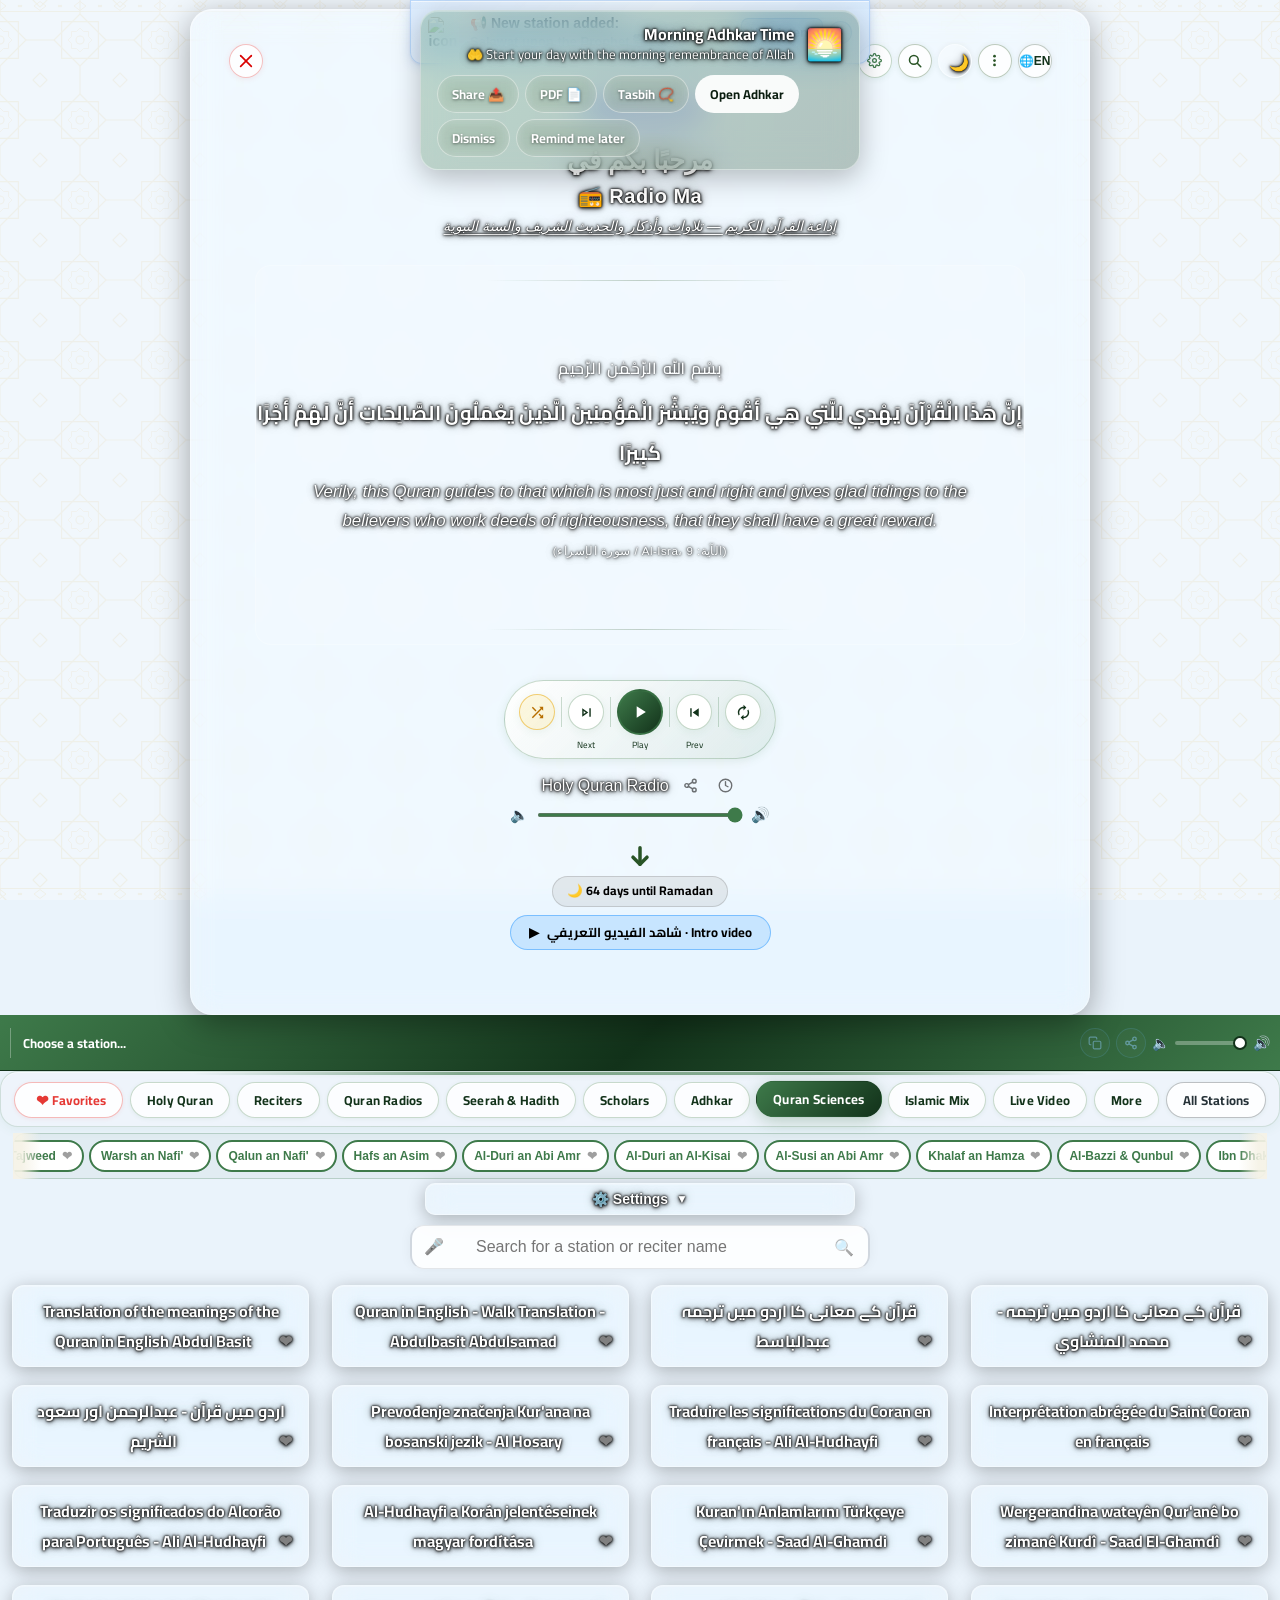
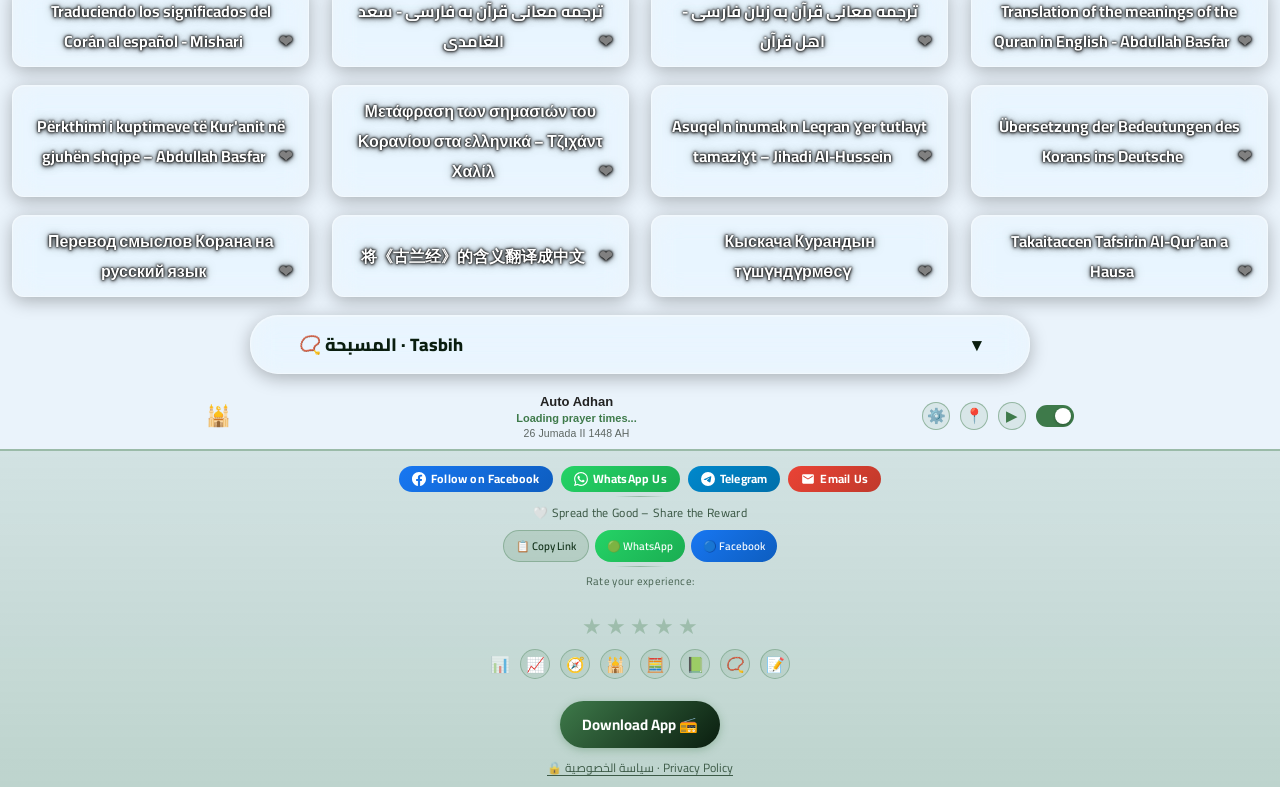
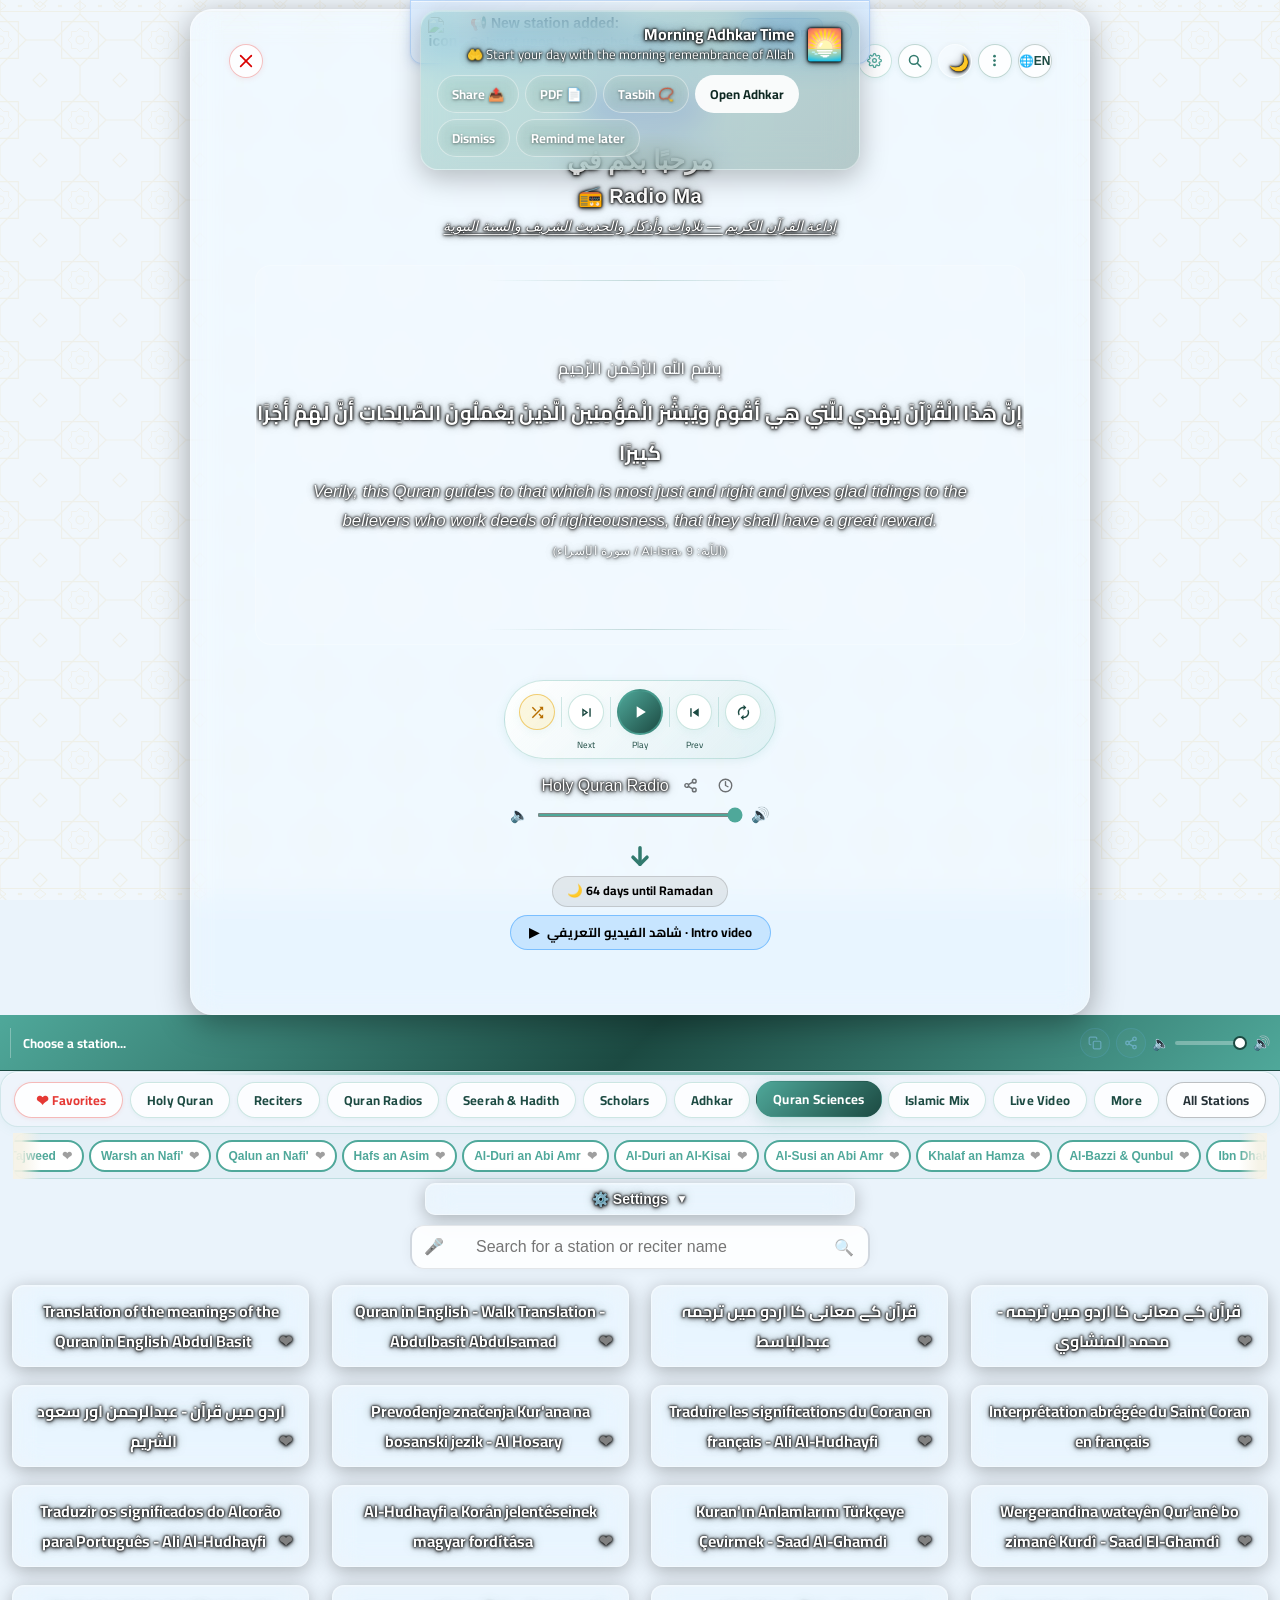
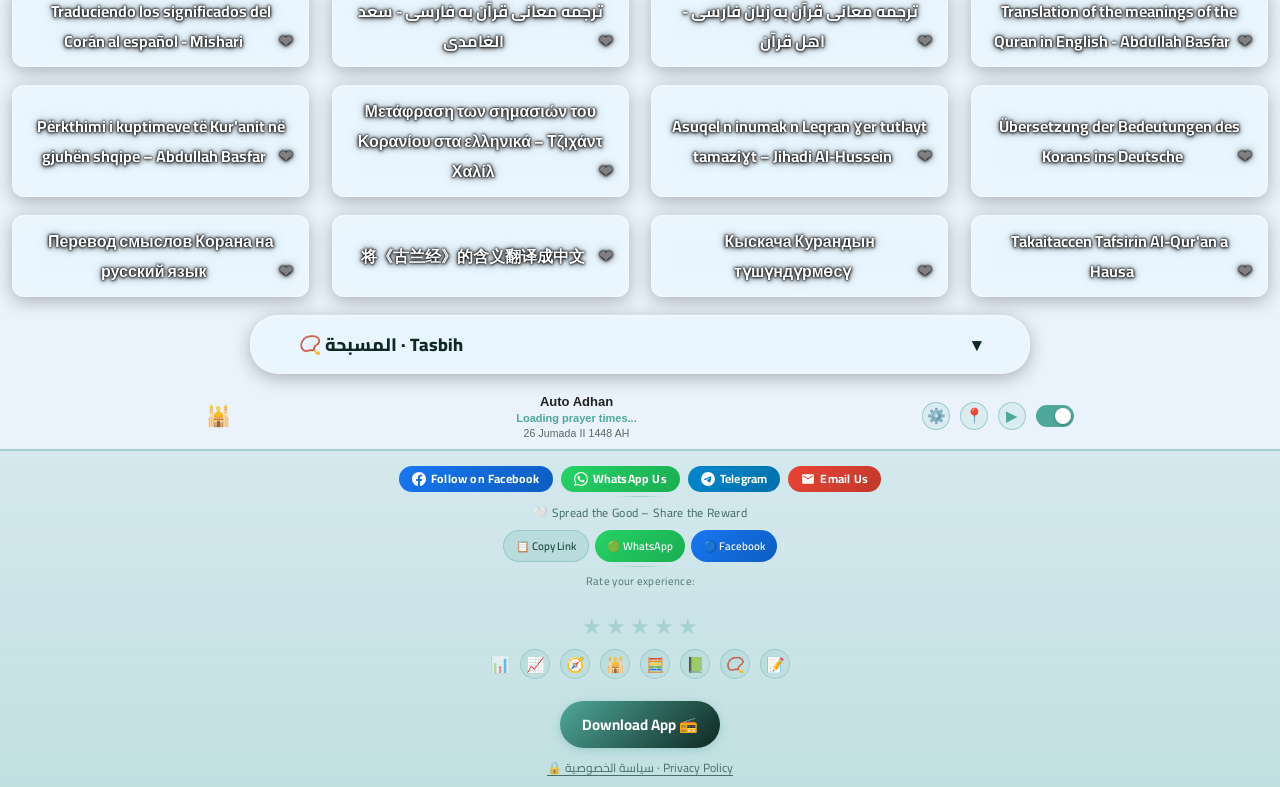
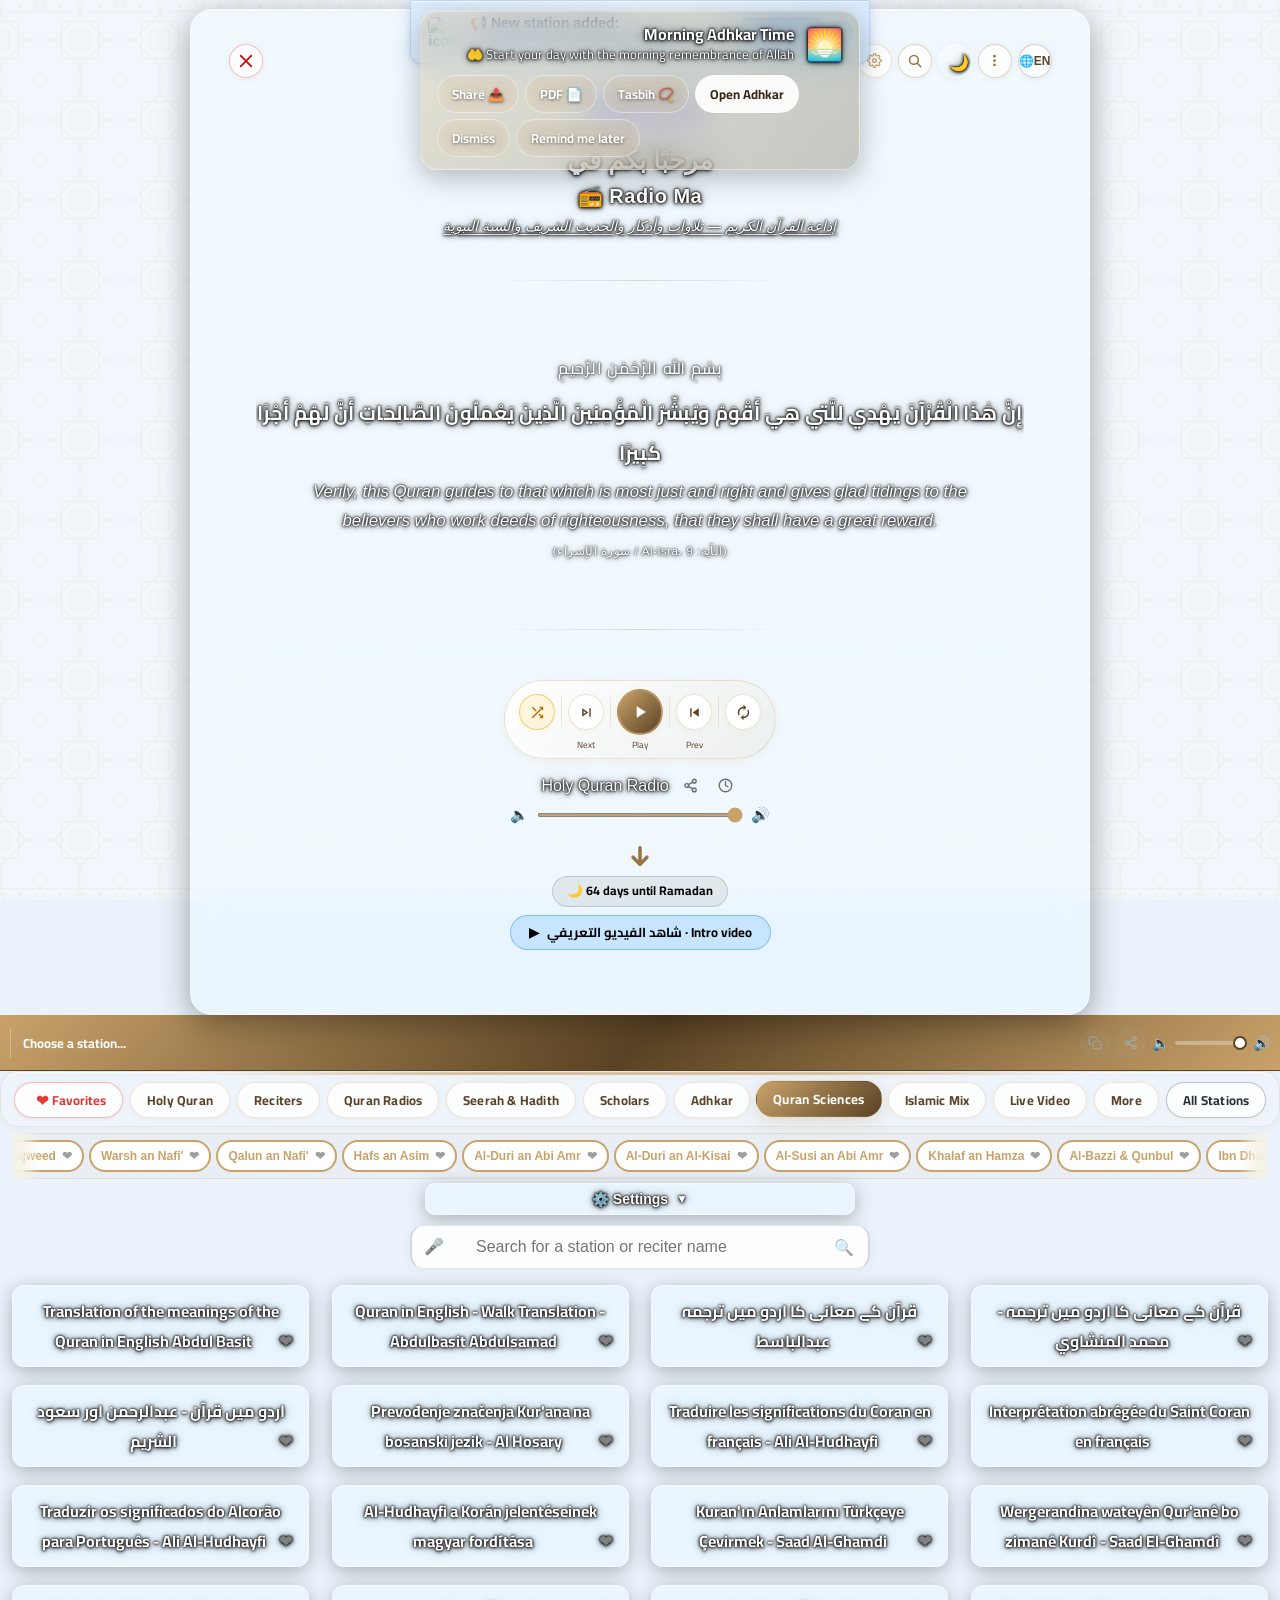
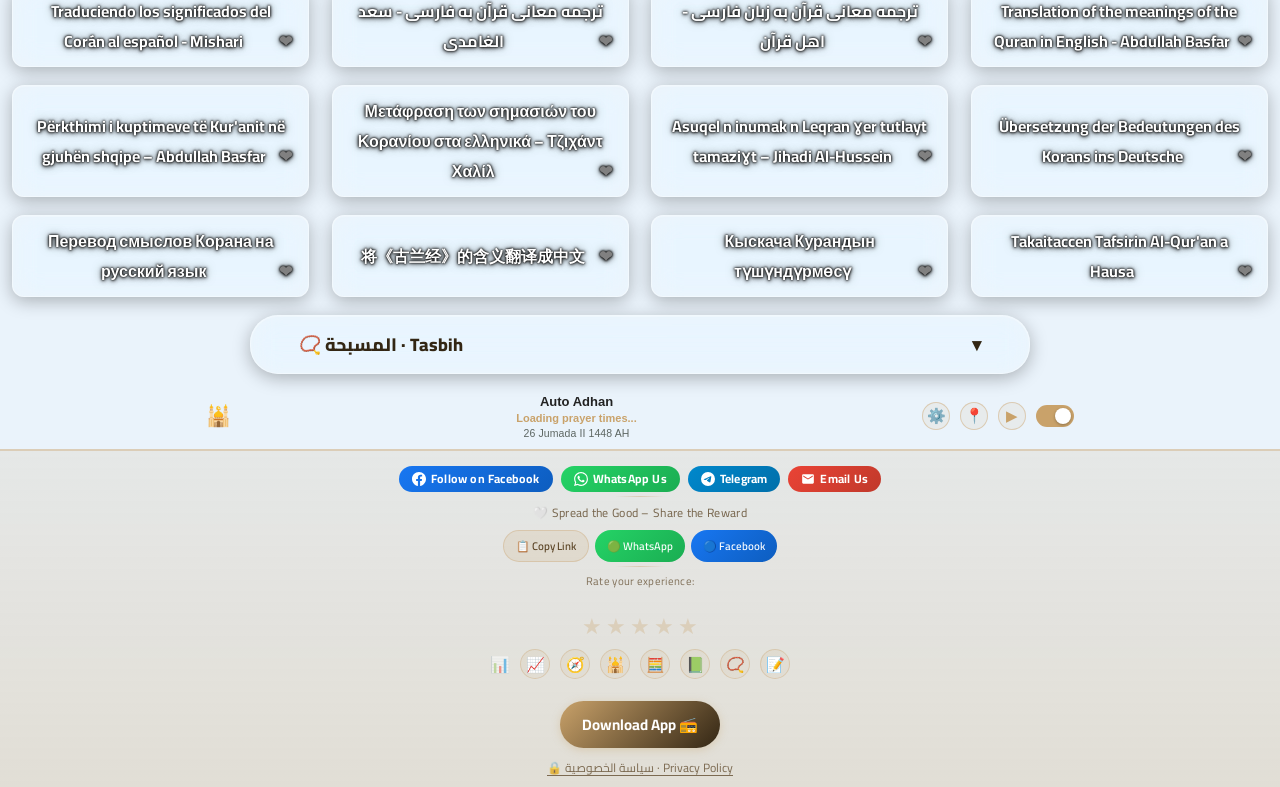
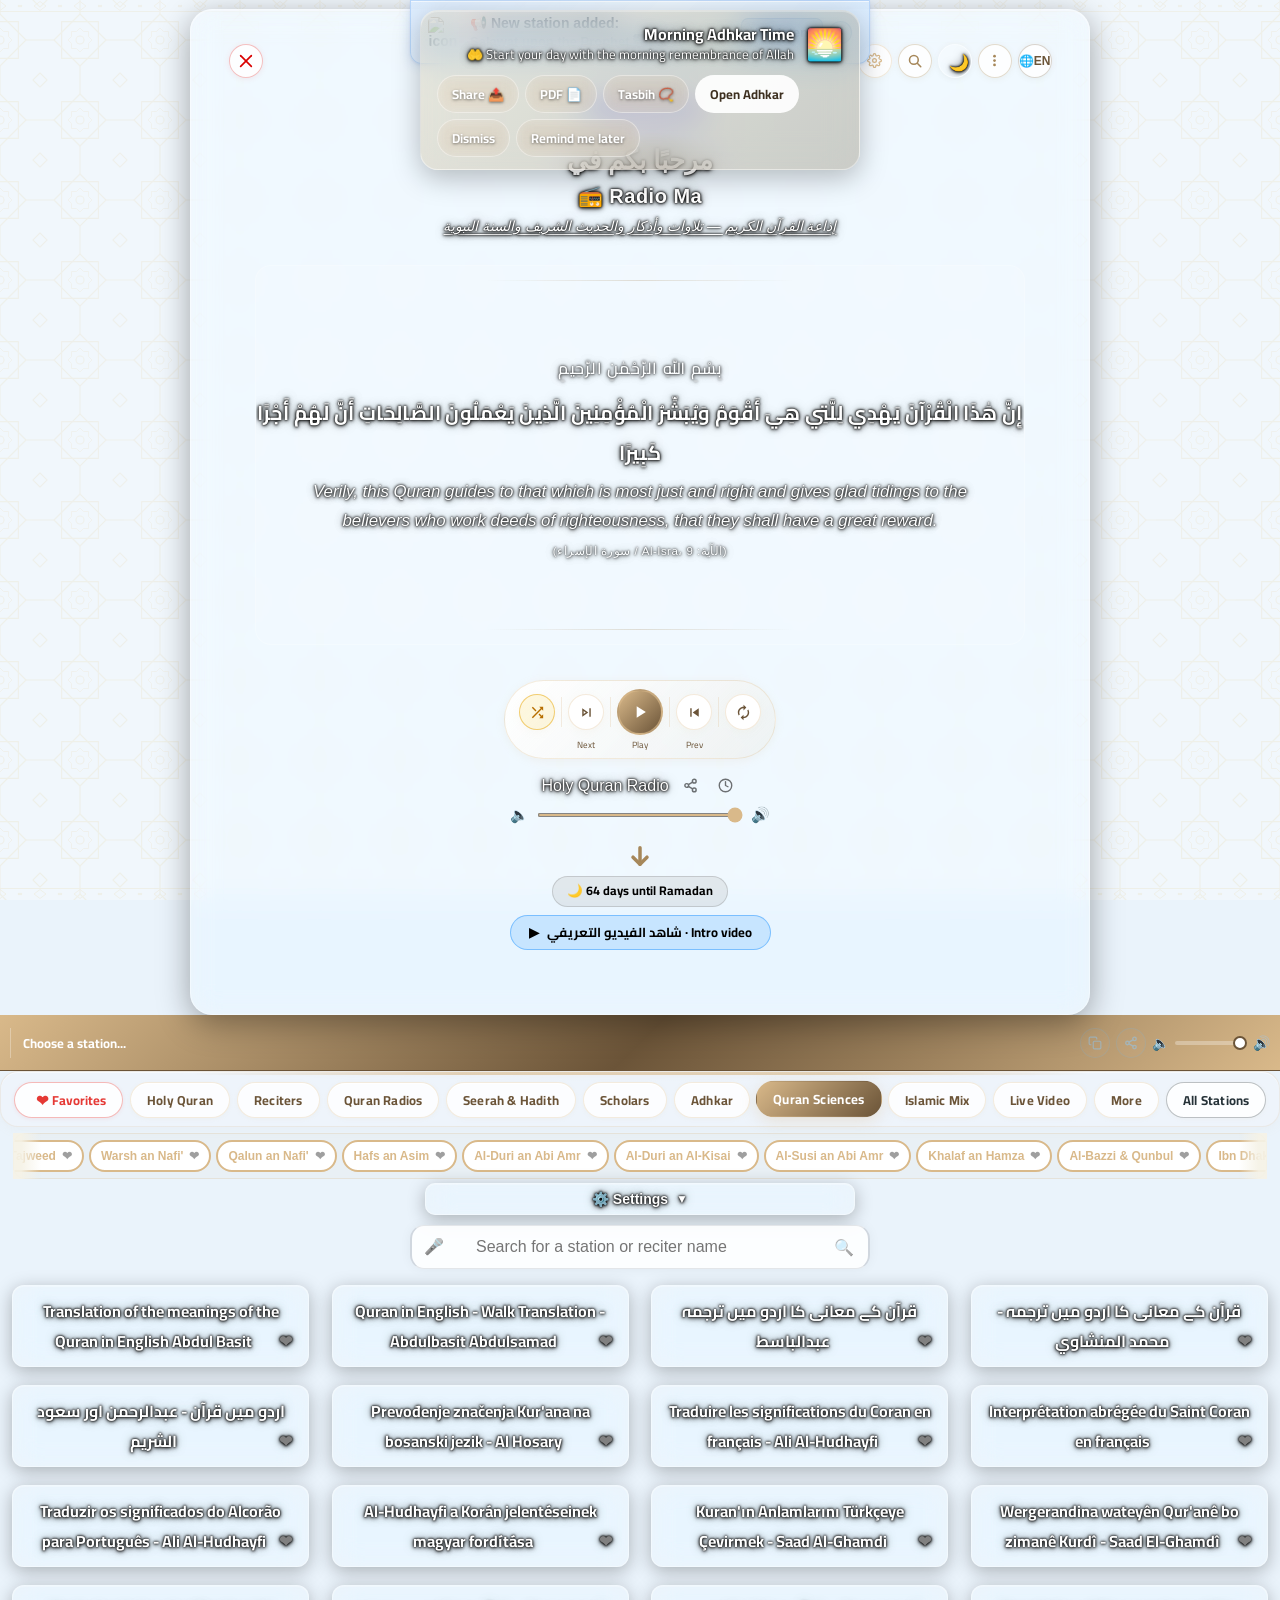
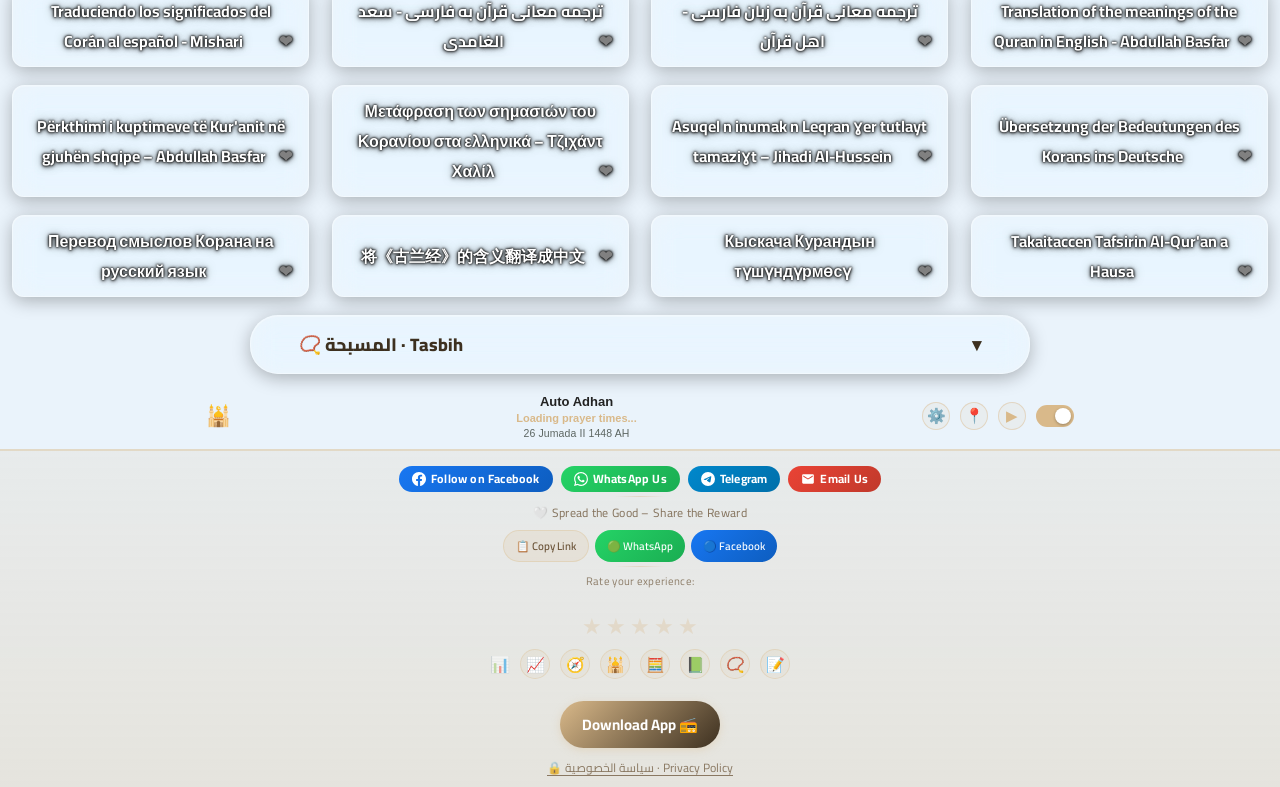
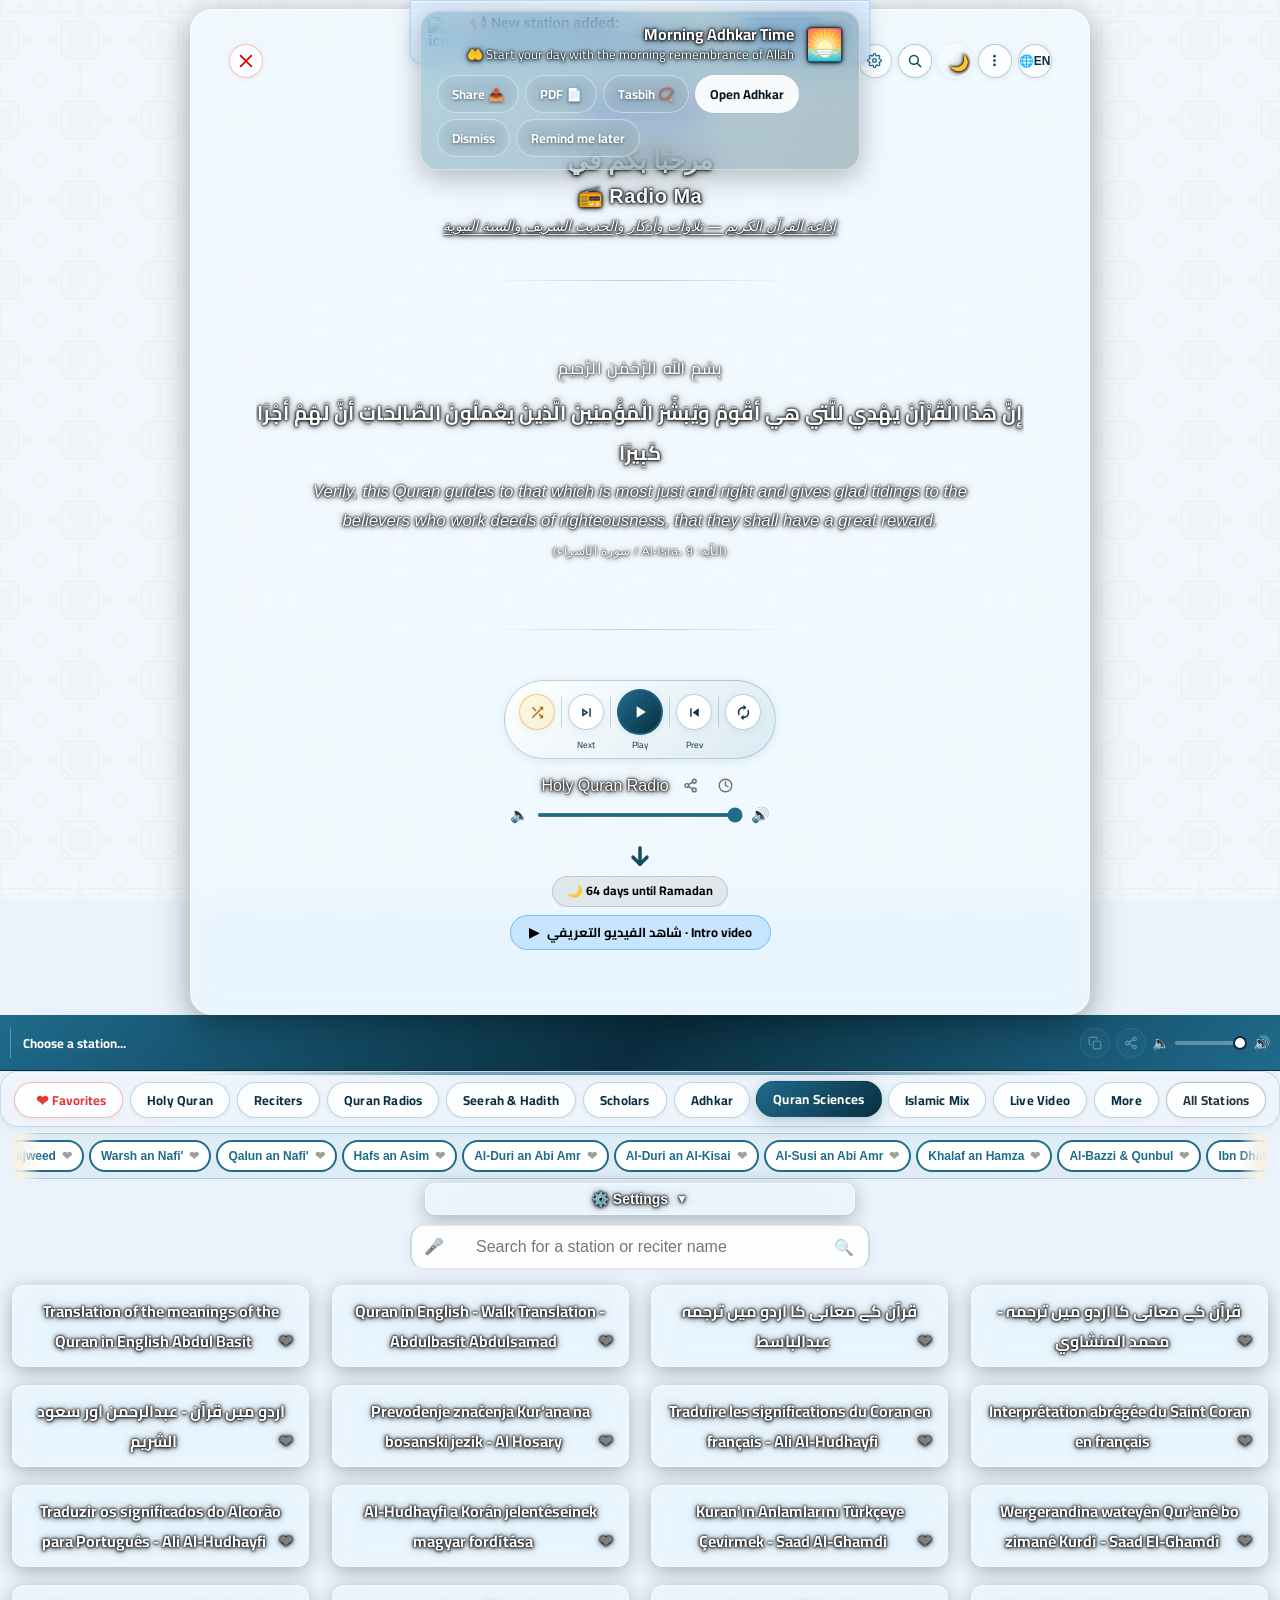
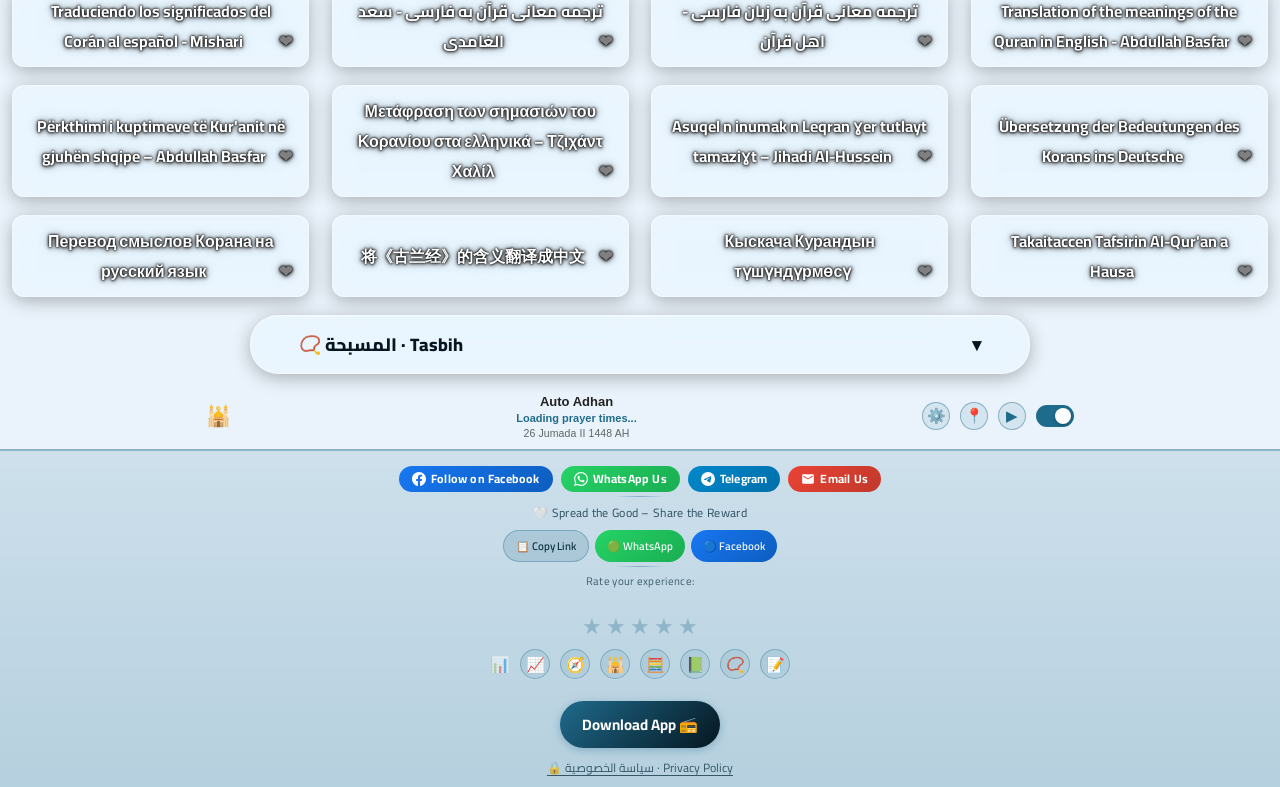
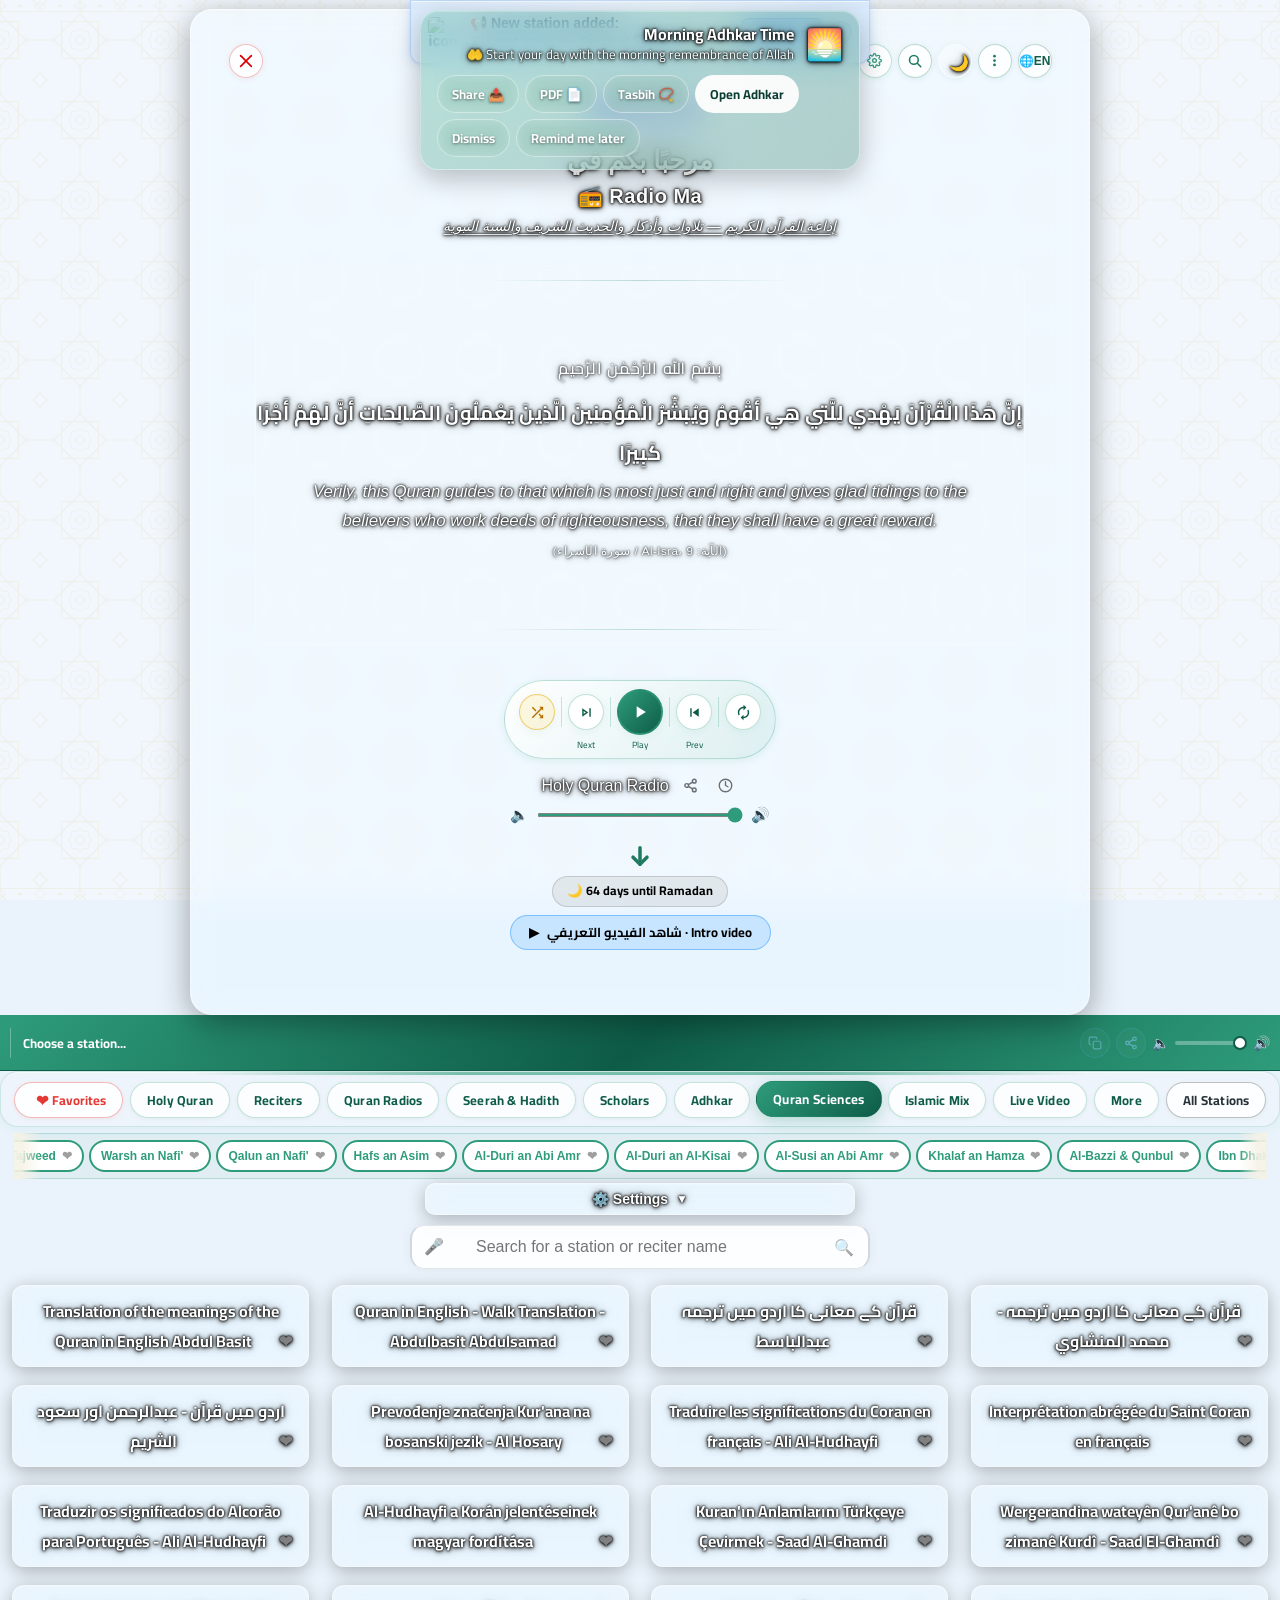
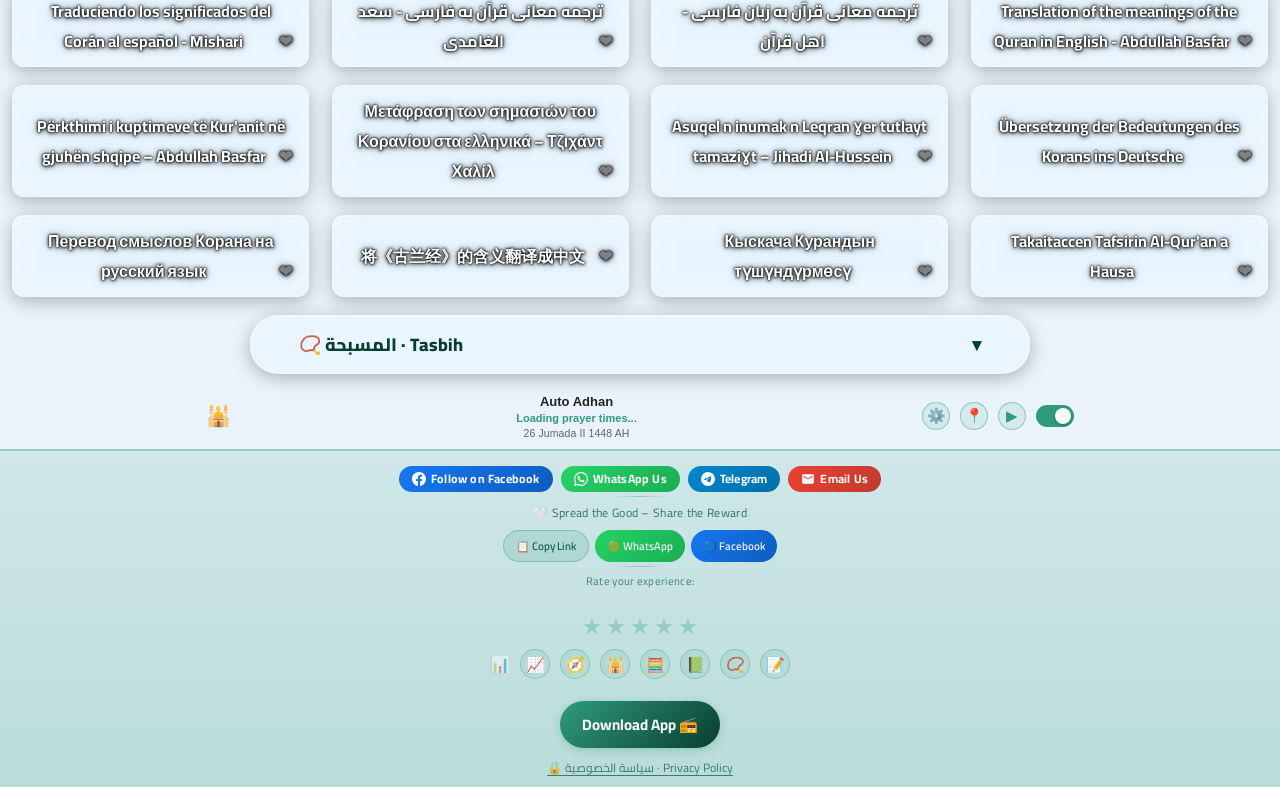
